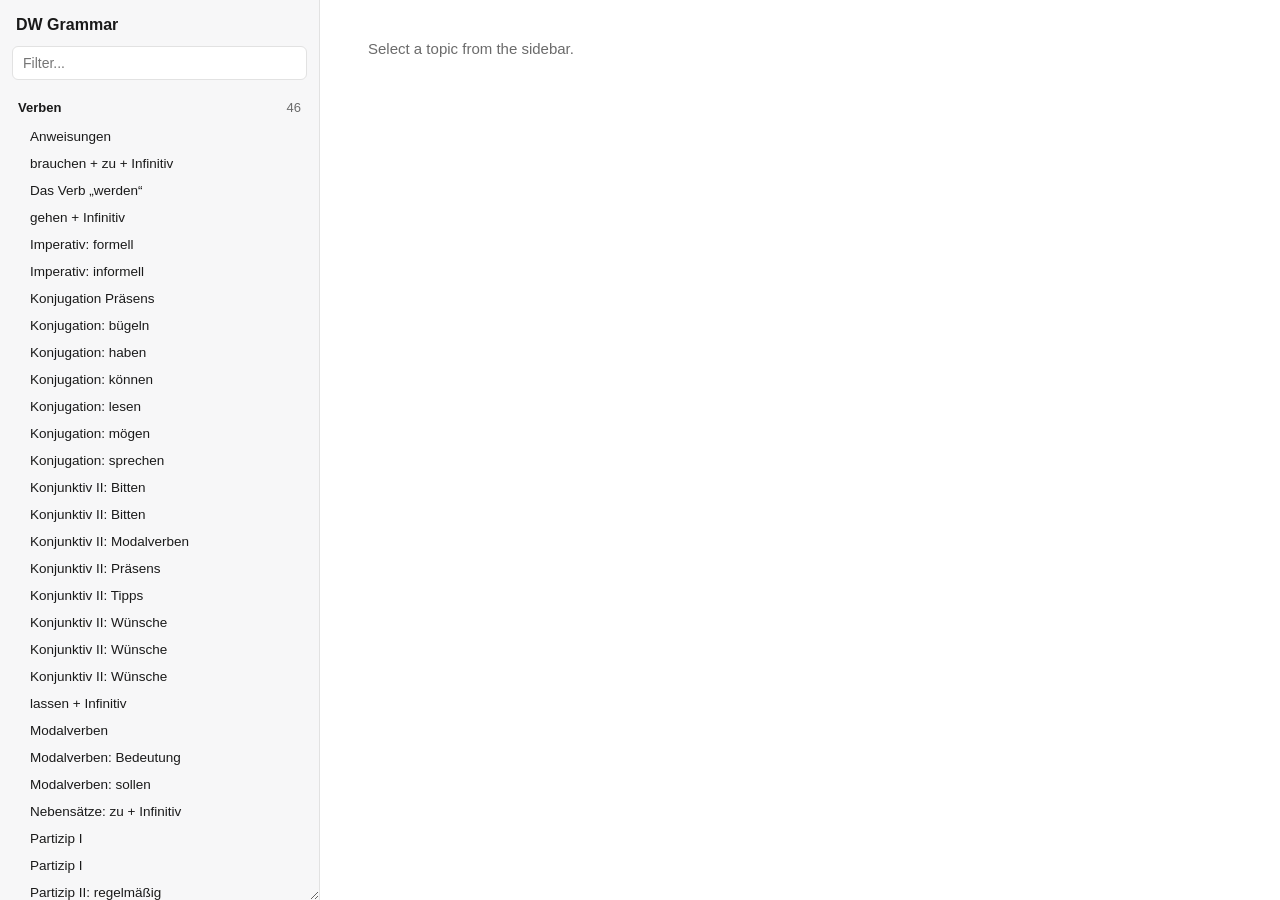
==== d.html @ c8a52d49 "new page" ====
<!doctype html>
<html lang="de">
<head>
<meta charset="utf-8">
<title>DW Grammar Viewer</title>
<meta name="viewport" content="width=device-width, initial-scale=1">
<style>
  :root {
    color-scheme: light dark;
    --bg: #ffffff;
    --fg: #1a1a1a;
    --muted: #6b6b6b;
    --border: #e2e2e2;
    --accent: #2563eb;
    --sidebar-bg: #f7f7f8;
    --hover: #eef0f3;
    --active: #e0e7ff;
  }
  @media (prefers-color-scheme: dark) {
    :root {
      --bg: #1e1f22;
      --fg: #e8e8e8;
      --muted: #9a9a9a;
      --border: #34363a;
      --accent: #7aa2ff;
      --sidebar-bg: #202124;
      --hover: #2a2c30;
      --active: #2f3a5c;
    }
  }
  * { box-sizing: border-box; }
  body {
    margin: 0;
    font-family: -apple-system, BlinkMacSystemFont, "Segoe UI", Roboto, sans-serif;
    color: var(--fg);
    background: var(--bg);
    display: flex;
    height: 100vh;
    overflow: hidden;
  }
  #sidebar {
    width: 320px;
    min-width: 240px;
    max-width: 480px;
    background: var(--sidebar-bg);
    border-right: 1px solid var(--border);
    overflow-y: auto;
    padding: 12px;
    resize: horizontal;
  }
  #sidebar h1 {
    font-size: 16px;
    margin: 4px 4px 12px;
  }
  #search {
    width: 100%;
    padding: 8px 10px;
    margin-bottom: 12px;
    border: 1px solid var(--border);
    border-radius: 6px;
    background: var(--bg);
    color: var(--fg);
    font-size: 14px;
  }
  .category { margin-bottom: 4px; }
  .category-header {
    font-weight: 600;
    font-size: 13px;
    padding: 8px 6px;
    cursor: pointer;
    display: flex;
    justify-content: space-between;
    align-items: center;
    border-radius: 6px;
    user-select: none;
  }
  .category-header:hover { background: var(--hover); }
  .category-header .count { color: var(--muted); font-weight: 400; }
  .items { display: block; }
  .items.collapsed { display: none; }
  .item {
    padding: 6px 10px 6px 18px;
    font-size: 13.5px;
    cursor: pointer;
    border-radius: 6px;
    color: var(--fg);
    white-space: nowrap;
    overflow: hidden;
    text-overflow: ellipsis;
  }
  .item:hover { background: var(--hover); }
  .item.active { background: var(--active); color: var(--accent); font-weight: 600; }
  .item.hidden { display: none; }
  #content {
    flex: 1;
    overflow-y: auto;
    padding: 40px 48px;
  }
  #content .placeholder { color: var(--muted); font-size: 15px; }
  #content h2 {
    margin: 0 0 4px;
    font-size: 24px;
  }
  #content .meta {
    color: var(--muted);
    font-size: 13px;
    margin-bottom: 24px;
  }
  #content .body {
    max-width: 760px;
    font-size: 15.5px;
    line-height: 1.65;
  }
  #content .body p { margin: 0 0 1em; }
  #content .body strong { color: var(--accent); }
  #content .panes {
    display: flex;
    gap: 40px;
    flex-wrap: wrap;
  }
  #content .pane { flex: 1 1 340px; max-width: 760px; }
  #content .pane-label {
    font-size: 12px;
    font-weight: 700;
    letter-spacing: 0.04em;
    text-transform: uppercase;
    color: var(--muted);
    margin-bottom: 10px;
  }
  #content .no-ru { color: var(--muted); font-style: italic; font-size: 14px; }
</style>
</head>
<body>
  <div id="sidebar">
    <h1>DW Grammar</h1>
    <input id="search" type="text" placeholder="Filter...">
    <div id="categories"></div>
    <p style="margin-top:16px; font-size:13px;">
      Print: <a href="grammar_print_de.html" style="color:var(--accent);">Deutsch</a>
      &middot; <a href="grammar_print_ru.html" style="color:var(--accent);">Русский</a>
    </p>
  </div>
  <div id="content"><div class="placeholder">Select a topic from the sidebar.</div></div>

<script>
const DATA = [{"key": "verbs", "headline": "Verben", "grammars": [{"id": 40502636, "shortTitle": "Anweisungen", "name": "Anweisungen", "text": "<p>Es gibt verschiedene Möglichkeiten, Anweisungen auszudrücken. Eine häufige Form ist der Imperativ.</p>\n\n\n\n<p><strong>Formeller Imperativ</strong></p>\n\n<p>Wenn man eine Person mit <em>Sie</em> anspricht, verwendet man den formellen Imperativ. Man bildet den formellen Imperativ, indem man das konjugierte Verb an die erste Stelle vor das Personalpronomen setzt.</p>\n\n<table border=\"1\" cellpadding=\"1\" cellspacing=\"1\" style=\"width:500px\">\n\t<tbody>\n\t\t<tr>\n\t\t\t<td>\n\t\t\t<p>Schneiden</p>\n\t\t\t</td>\n\t\t\t<td>Sie</td>\n\t\t\t<td>\n\t\t\t<p><em>den Käse in Würfel.</em></p>\n\t\t\t</td>\n\t\t</tr>\n\t\t<tr>\n\t\t\t<td>\n\t\t\t<p>Legen</p>\n\t\t\t</td>\n\t\t\t<td>Sie</td>\n\t\t\t<td>\n\t\t\t<p><em>den Käse auf die Pizza.</em></p>\n\t\t\t</td>\n\t\t</tr>\n\t\t<tr>\n\t\t\t<td>\n\t\t\t<p>Schieben</p>\n\t\t\t</td>\n\t\t\t<td>Sie</td>\n\t\t\t<td><em>die Pizza in den Ofen.</em></td>\n\t\t</tr>\n\t</tbody>\n</table>\n\n\n\n<p><strong>Infinitiv</strong></p>\n\n<p>In schriftlichen Anweisungen, z. B. in Rezepten oder Gebrauchsanweisungen, wird manchmal auch der Infinitiv verwendet. Dann lässt man das Subjekt weg. Das Verb steht im Infinitiv am Satzende.</p>\n\n<p><em>Den Käse in Würfel <strong>schneiden.</strong><br>\nDen Käse auf die Pizza<strong> legen.</strong><br>\nDie Pizza in den Ofen<strong> schieben.</strong></em></p>\n\n\n\n<table border=\"1\" cellpadding=\"1\" cellspacing=\"1\" style=\"width:500px\">\n\t<tbody>\n\t\t<tr>\n\t\t\t<td>\n\t\t\t<p>Grammatische Begriffe &#160;auf Deutsch:</p>\n\n\t\t\t<p>der Infinitiv: Der Infinitiv ist die Grundform des Verbs, die nicht konjugiert ist. In dieser Form steht ein Verb normalerweise in Vokabellisten oder im Wörterbuch. Deutsche Verben enden im Infinitiv meist auf <em>-(e)n</em> .</p>\n\t\t\t</td>\n\t\t</tr>\n\t</tbody>\n</table>\n", "ru": {"name": "Указания и инструкции", "text": "<p>Существуют различные способы давать указания. Часто для этих целей используется повелительное наклонение.</p>\n\n<p><strong>Вежливая форма повелительного наклонения</strong></p>\n\n<p>При обращении на \"Вы\" повелительное наклонение надо использовать в формальном стиле с местоимением <em>Sie</em><em>. </em>Повелительное наклонение в формальном стиле образуется так: спрягаемый глагол стоит на первом месте перед личным местоимением. &#160;&#160;&#160;&#160;&#160;</p>\n\n<table border=\"1\" cellpadding=\"1\" cellspacing=\"1\" style=\"width:500px\">\n\t<tbody>\n\t\t<tr>\n\t\t\t<td>\n\t\t\t<p>Schneiden</p>\n\t\t\t</td>\n\t\t\t<td>Sie</td>\n\t\t\t<td>\n\t\t\t<p><em>den Käse in Würfel.</em></p>\n\t\t\t</td>\n\t\t</tr>\n\t\t<tr>\n\t\t\t<td>\n\t\t\t<p>Legen</p>\n\t\t\t</td>\n\t\t\t<td>Sie</td>\n\t\t\t<td>\n\t\t\t<p><em>den Käse auf die Pizza.</em></p>\n\t\t\t</td>\n\t\t</tr>\n\t\t<tr>\n\t\t\t<td>\n\t\t\t<p>Schieben</p>\n\t\t\t</td>\n\t\t\t<td>Sie</td>\n\t\t\t<td><em>die Pizza in den Ofen.</em></td>\n\t\t</tr>\n\t</tbody>\n</table>\n\n\n\n<p><strong>Инфинитив</strong></p>\n\n<p>В письменных указаниях, например, в рецептах или инструкциях, иногда используют&#160; инфинитив. В таком случае в предложении опускается подлежащее. Глагол в инфинитиве стоит в конце предложения.</p>\n\n<p><em>Den Käse in Würfel <strong>schneiden.</strong><br>\nDen Käse auf die Pizza<strong> legen.</strong><br>\nDie Pizza in den Ofen<strong> schieben.</strong></em></p>\n\n\n\n<table border=\"1\" cellpadding=\"1\" cellspacing=\"1\" style=\"width:500px\">\n\t<tbody>\n\t\t<tr>\n\t\t\t<td>\n\t\t\t<p>Грамматические термины немецкого языка:</p>\n\n\t\t\t<p>der Infinitiv: Инфинитив – это начальная, неспрягаемая форма глагола. Обычно&#160;именно в этой форме глаголы стоят в словарях. Как правило, немецкие глаголы в инфинитиве заканчиваются на <em>-(e)n</em>.</p>\n\t\t\t</td>\n\t\t</tr>\n\t</tbody>\n</table>\n"}}, {"id": 39134268, "shortTitle": "brauchen + zu + Infinitiv", "name": "brauchen + zu + Infinitiv", "text": "<p><em>EU-Bürger <strong>brauchen</strong> an der Grenze <strong>keinen</strong> Pass <strong>zu</strong> <strong>zeigen</strong>.</em></p>\n\n<p><br>\nIn einem Satz mit Verneinung kannst du <em>brauchen</em> wie ein Modalverb verwenden. Es bedeutet dann <em>nicht müssen</em>.</p>\n\n<p><em>EU-Bürger <strong>brauchen</strong> an der Grenze <strong>nicht</strong> <strong>zu</strong> <strong>warten</strong>.</em></p>\n\n<p><em>= EU-Bürger <strong>müssen</strong> an der Grenze <strong>nicht</strong> <strong>warten</strong>.</em></p>\n\n\n\n<p><strong><em>brauchen</em> + <em>nicht/kein</em> + <em>zu</em> + Infinitiv</strong></p>\n\n<p>Nach <em>brauchen</em> steht das zweite Verb im Infinitiv. Vor dem Infinitiv steht <strong><em>zu</em></strong>.</p>\n\n<p><em>EU-Bürger brauchen in den meisten EU-Ländern kein Geld <strong>zu</strong> wechseln.</em></p>\n\n\n\n<p><strong><em>müssen</em> + <em>nicht/kein</em> + Infinitiv</strong></p>\n\n<p>Nach <em>müssen</em> steht das zweite Verb im Infinitiv. Vor dem Infinitiv steht <strong>kein</strong> <strong><em>zu</em></strong>.</p>\n\n<p><em>= EU-Bürger müssen in den meisten EU-Ländern kein Geld wechseln.</em></p>\n", "ru": null}, {"id": 40584505, "shortTitle": "Das Verb „werden“", "name": "Das Verb „werden“ (1)", "text": "<p><em>Nico will kein Ingenieur<strong> werden.</strong><br>\nWas willst du<strong> werden? </strong>Willst du gern Koch<strong> werden? </strong></em></p>\n\n\n\n<p>Das Verb <em>werden</em> kann als Hilfsverb oder als Vollverb verwendet werden. Als Hilfsverb braucht man es&#160; z. B., um Aussagen über die Zukunft zu machen.</p>\n\n<p>Als Vollverb drückt <em>werden</em> eine Entwicklung oder Veränderung aus:<br>\n<em>Die Kinder werden größer. </em>(Sie wachsen schnell.)</p>\n\n<p>Besonders häufig verwendet man <em>werden</em>, um einen Berufswunsch auszudrücken.<br>\n<em>Helene will Journalistin werden.</em> (Sie studiert noch.)&#160;</p>\n\n<p>Das Verb <em>werden</em> ist unregelmäßig. Hier siehst du die Formen im Präsens:</p>\n\n<table border=\"1\" cellpadding=\"1\" cellspacing=\"1\" style=\"width:500px\">\n\t<tbody>\n\t\t<tr>\n\t\t\t<td><em>Singular</em></td>\n\t\t\t<td>&#160;</td>\n\t\t</tr>\n\t\t<tr>\n\t\t\t<td>1. Person</td>\n\t\t\t<td><em>ich&#160;<strong>werde</strong></em></td>\n\t\t</tr>\n\t\t<tr>\n\t\t\t<td>2. Person</td>\n\t\t\t<td><em>du&#160;<strong>wirst</strong></em></td>\n\t\t</tr>\n\t\t<tr>\n\t\t\t<td>3. Person</td>\n\t\t\t<td><em>er/sie/es&#160;<strong>wird</strong></em></td>\n\t\t</tr>\n\t\t<tr>\n\t\t\t<td><em>Plural</em></td>\n\t\t\t<td>&#160;</td>\n\t\t</tr>\n\t\t<tr>\n\t\t\t<td>1. Person</td>\n\t\t\t<td><em>wir&#160;<strong>werden</strong></em></td>\n\t\t</tr>\n\t\t<tr>\n\t\t\t<td>2. Person</td>\n\t\t\t<td><em>ihr&#160;<strong>werdet</strong></em></td>\n\t\t</tr>\n\t\t<tr>\n\t\t\t<td>3. Person</td>\n\t\t\t<td><em>sie&#160;<strong>werden</strong></em></td>\n\t\t</tr>\n\t\t<tr>\n\t\t\t<td><em>Formell</em></td>\n\t\t\t<td><em>Sie&#160;<strong>werden</strong></em></td>\n\t\t</tr>\n\t</tbody>\n</table>\n\n\n\n<p>Das Perfekt bildet das Verb <em>werden</em> mit dem Hilfsverb <em>sein</em>. Das Partizip II ist unregelmäßig und lautet <em>geworden</em>.</p>\n\n<p><em>Helene <strong>ist </strong>Journalistin <strong>geworden</strong>.<br>\nDie Kinder <strong>sind</strong> größer <strong>geworden</strong>.</em></p>\n", "ru": {"name": "Глагол werden", "text": "<p><em>Nico will kein Ingenieur<strong> werden.</strong><br>\nWas willst du<strong> werden? </strong>Willst du gern Koch<strong> werden? </strong></em></p>\n\n\n\n<p>Глагол <em>werden</em> может быть смысловым и вспомогательным. Как вспомогательный глагол он используется, например, в высказываниях о будущем.</p>\n\n<p>Как самостоятельный глагол <em>werden</em> выражает развитие или изменение:</p>\n\n<p><em>Die Kinder werden größer. </em>(Дети быстро растут.)</p>\n\n<p>Особенно часто глагол <em>werden</em> используется в высказываниях о будущей профессии.</p>\n\n<p><em>Helene will Journalistin werden.</em> (Она еще учится.)&#160;</p>\n\n<p>Глагол <em>werden</em> неправильный. Здесь ты видишь его личные формы в настоящем времени:</p>\n\n<table border=\"1\" cellpadding=\"1\" cellspacing=\"1\" style=\"width:500px\">\n\t<tbody>\n\t\t<tr>\n\t\t\t<td><em>Единственное число:</em></td>\n\t\t\t<td>&#160;</td>\n\t\t</tr>\n\t\t<tr>\n\t\t\t<td>1-е лицо</td>\n\t\t\t<td><em>ich&#160;<strong>werde</strong></em></td>\n\t\t</tr>\n\t\t<tr>\n\t\t\t<td>2-е лицо</td>\n\t\t\t<td><em>du&#160;<strong>wirst</strong></em></td>\n\t\t</tr>\n\t\t<tr>\n\t\t\t<td>3-е лицо</td>\n\t\t\t<td><em>er/sie/es&#160;<strong>wird</strong></em></td>\n\t\t</tr>\n\t\t<tr>\n\t\t\t<td><em>Множественное число:</em></td>\n\t\t\t<td>&#160;</td>\n\t\t</tr>\n\t\t<tr>\n\t\t\t<td>1-е лицо</td>\n\t\t\t<td><em>wir&#160;<strong>werden</strong></em></td>\n\t\t</tr>\n\t\t<tr>\n\t\t\t<td>2-е лицо</td>\n\t\t\t<td><em>ihr&#160;<strong>werdet</strong></em></td>\n\t\t</tr>\n\t\t<tr>\n\t\t\t<td>3-е лицо</td>\n\t\t\t<td><em>sie&#160;<strong>werden</strong></em></td>\n\t\t</tr>\n\t\t<tr>\n\t\t\t<td><em>Вежливое обращение:</em></td>\n\t\t\t<td><em>Sie&#160;<strong>werden</strong></em></td>\n\t\t</tr>\n\t</tbody>\n</table>\n\n\n\n<p>Формы прошедшего времени Perfekt глагол <em>werden</em> образует с помощью вспомогательного глагола <em>sein</em>. Причастие Partizip II <em>geworden</em> образуется не по общим правилам.</p>\n\n<p><em>Helene <strong>ist </strong>Journalistin <strong>geworden</strong>.<br>\nDie Kinder <strong>sind</strong> größer <strong>geworden</strong>.</em></p>\n"}}, {"id": 40532598, "shortTitle": "gehen + Infinitiv", "name": "gehen + Infinitiv", "text": "<p><strong><em>Gehst</em></strong><em> du gerne <strong>schwimmen</strong>? – Ja, ich <strong>gehe</strong> gerne <strong>schwimmen</strong>.</em></p>\n\n<p>Wenn man ausdrücken will, dass man einen Ort verlässt, um an einem anderen Ort etwas zu tun, kombiniert man manchmal das Verb <em>gehen</em> mit einem zweiten Verb. Es gibt eine Reihe von festen Verbkombinationen, die nach diesem Muster gebildet werden:</p>\n\n<p><em>arbeiten gehen<br>\neinkaufen gehen<br>\nspazieren gehen<br>\nangeln gehen<br>\nschwimmen gehen<br>\nschlafen gehen</em></p>\n\n<p>Bei diesen Ausdrücken &#160;wird <em>gehen</em> konjugiert. Das zweite Verb steht als Infinitiv am Satzende.</p>\n\n<table border=\"1\" cellpadding=\"1\" cellspacing=\"1\" style=\"width:500px\">\n\t<tbody>\n\t\t<tr>\n\t\t\t<td>\n\t\t\t<p>Ich</p>\n\t\t\t</td>\n\t\t\t<td>\n\t\t\t<p><strong><em>gehe</em></strong></p>\n\t\t\t</td>\n\t\t\t<td>morgen&#160;<strong><em>arbeiten.</em></strong></td>\n\t\t</tr>\n\t\t<tr>\n\t\t\t<td>\n\t\t\t<p>Inge</p>\n\t\t\t</td>\n\t\t\t<td>\n\t\t\t<p><strong><em>geht</em></strong></p>\n\t\t\t</td>\n\t\t\t<td>im Park&#160;<strong><em>spazieren.</em></strong></td>\n\t\t</tr>\n\t\t<tr>\n\t\t\t<td>Wir</td>\n\t\t\t<td><strong><em>gehen</em></strong></td>\n\t\t\t<td>gerne&#160;<strong><em>angeln.</em></strong></td>\n\t\t</tr>\n\t</tbody>\n</table>\n", "ru": {"name": "gehen + инфинитив", "text": "<p><strong><em>Gehst</em></strong><em> du gerne <strong>schwimmen</strong>? – Ja, ich <strong>gehe</strong> gerne <strong>schwimmen</strong>.</em></p>\n\n<p>Если нужно сказать, что покидаешь какое-либо место, для того, чтобы заняться чем-то в другом месте, можно использовать глагол <em>gehen</em> со вторым глаголом. Существует целый ряд глагольных конструкций, формируемых по такому образцу:</p>\n\n<p><em>arbeiten gehen<br>\neinkaufen gehen<br>\nspazieren gehen<br>\nangeln gehen<br>\nschwimmen gehen<br>\nschlafen gehen</em></p>\n\n<p>В этих словосочетаниях <em>gehen</em> спрягается. Второй глагол в инфинитиве стоит в конце предложения.</p>\n\n<table border=\"1\" cellpadding=\"1\" cellspacing=\"1\" style=\"width:500px\">\n\t<tbody>\n\t\t<tr>\n\t\t\t<td>\n\t\t\t<p>Ich</p>\n\t\t\t</td>\n\t\t\t<td>\n\t\t\t<p><strong><em>gehe</em></strong></p>\n\t\t\t</td>\n\t\t\t<td>morgen&#160;<strong><em>arbeiten.</em></strong></td>\n\t\t</tr>\n\t\t<tr>\n\t\t\t<td>\n\t\t\t<p>Inge</p>\n\t\t\t</td>\n\t\t\t<td>\n\t\t\t<p><strong><em>geht</em></strong></p>\n\t\t\t</td>\n\t\t\t<td>im Park&#160;<strong><em>spazieren.</em></strong></td>\n\t\t</tr>\n\t\t<tr>\n\t\t\t<td>Wir</td>\n\t\t\t<td><strong><em>gehen</em></strong></td>\n\t\t\t<td>gerne&#160;<strong><em>angeln.</em></strong></td>\n\t\t</tr>\n\t</tbody>\n</table>\n"}}, {"id": 40462960, "shortTitle": "Imperativ: formell", "name": "Imperativ: formell", "text": "<p>Mit dem Imperativ drückt man eine Bitte, eine Aufforderung oder einen Befehl aus. Man benutzt diese Form zum Beispiel, um jemandem zu erklären, wie er zu einem bestimmten Ort gelangt. Wenn man eine Person mit <em>Sie</em> anspricht, verwendet man den formellen Imperativ.</p>\n\n\n\n<p>Man bildet den formellen Imperativ, indem man das konjugierte Verb an die erste Stelle vor das Personalpronomen setzt.</p>\n\n<p>Aussagesatz:</p>\n\n<table border=\"1\" cellpadding=\"1\" cellspacing=\"1\" style=\"width:500px\">\n\t<tbody>\n\t\t<tr>\n\t\t\t<td><em>Sie</em></td>\n\t\t\t<td><strong><em>gehen</em></strong></td>\n\t\t\t<td><em>geradeaus.</em></td>\n\t\t</tr>\n\t\t<tr>\n\t\t\t<td><em>Sie</em></td>\n\t\t\t<td><strong><em>überqueren</em></strong></td>\n\t\t\t<td><em>den Schillerplatz.</em></td>\n\t\t</tr>\n\t</tbody>\n</table>\n\n<p><br>\nImperativsatz:</p>\n\n<table border=\"1\" cellpadding=\"1\" cellspacing=\"1\" style=\"width:500px\">\n\t<tbody>\n\t\t<tr>\n\t\t\t<td>\n\t\t\t<p><strong><em>Gehen</em></strong></p>\n\t\t\t</td>\n\t\t\t<td>\n\t\t\t<p><em>Sie</em></p>\n\t\t\t</td>\n\t\t\t<td>\n\t\t\t<p><em>geradeaus.</em></p>\n\t\t\t</td>\n\t\t</tr>\n\t\t<tr>\n\t\t\t<td><strong><em>Überqueren</em></strong></td>\n\t\t\t<td>\n\t\t\t<p><em>Sie</em></p>\n\t\t\t</td>\n\t\t\t<td><em>den Schillerplatz.</em></td>\n\t\t</tr>\n\t</tbody>\n</table>\n\n\n\n\n\n<p>Das Verb <em>sein</em> ist im Imperativ unregelmäßig:</p>\n\n<p>Aussagesatz: <em>Sie <strong>sind</strong> pünktlich.</em></p>\n\n<p>Imperativsatz: <strong><em>Seien</em></strong><em> Sie pünktlich.</em></p>\n\n\n\n<table border=\"1\" cellpadding=\"1\" cellspacing=\"1\" style=\"width:500px\">\n\t<tbody>\n\t\t<tr>\n\t\t\t<td>\n\t\t\t<p>Grammatische Begriffe auf Deutsch:</p>\n\t\t\t<span class=\"invalid_placeholder\">der Imperativ</span>: Der Imperativ ist eine spezielle Form des Verbs. Mit dem Imperativ drückt man eine Bitte, eine Aufforderung oder einen Befehl aus.</td>\n\t\t</tr>\n\t</tbody>\n</table>\n", "ru": {"name": "Императив: формальная речь", "text": "<p>Повелительное наклонение выражает просьбу, побуждение к действию или приказ. В этой форме объясняют, например, как пройти куда-то. В формальном стиле повелительное наклонение используется, если к адресату обращаются на \"Вы\".</p>\n\n\n\n<p>В формальной речи спрягаемый глагол в повелительном наклонении стоит в предложениях на первом месте, перед личным местоимением.</p>\n\n\n\n<p>Повествовательное предложение:</p>\n\n<table border=\"1\" cellpadding=\"1\" cellspacing=\"1\" style=\"width:500px\">\n\t<tbody>\n\t\t<tr>\n\t\t\t<td><em>Sie</em></td>\n\t\t\t<td><strong><em>gehen</em></strong></td>\n\t\t\t<td><em>geradeaus.</em></td>\n\t\t</tr>\n\t\t<tr>\n\t\t\t<td><em>Sie</em></td>\n\t\t\t<td><strong><em>überqueren</em></strong></td>\n\t\t\t<td><em>den Schillerplatz.</em></td>\n\t\t</tr>\n\t</tbody>\n</table>\n\n<p><br>\nПобудительное предложение:</p>\n\n<table border=\"1\" cellpadding=\"1\" cellspacing=\"1\" style=\"width:500px\">\n\t<tbody>\n\t\t<tr>\n\t\t\t<td>\n\t\t\t<p><strong><em>Gehen</em></strong></p>\n\t\t\t</td>\n\t\t\t<td>\n\t\t\t<p><em>Sie</em></p>\n\t\t\t</td>\n\t\t\t<td>\n\t\t\t<p><em>geradeaus.</em></p>\n\t\t\t</td>\n\t\t</tr>\n\t\t<tr>\n\t\t\t<td><strong><em>Überqueren</em></strong></td>\n\t\t\t<td>\n\t\t\t<p><em>Sie</em></p>\n\t\t\t</td>\n\t\t\t<td><em>den Schillerplatz.</em></td>\n\t\t</tr>\n\t</tbody>\n</table>\n\n\n\n\n\n<p>Глагол <em>sein</em> в повелительном наклонении спрягается как неправильный:</p>\n\n<p>Повествовательное предложение: <em>Sie</em> <strong><em>sind</em></strong> <em>p</em><em>ü</em><em>nktlich</em><em>.</em></p>\n\n<p>Побудительное предложение: <strong><em>Seien</em></strong> <em>Sie</em> <em>p</em><em>ü</em><em>nktlich</em><em>.</em></p>\n\n\n\n<table border=\"1\" cellpadding=\"1\" cellspacing=\"1\" style=\"width:500px\">\n\t<tbody>\n\t\t<tr>\n\t\t\t<td>\n\t\t\t<p>Грамматические&#160; термины немецкого языка:</p>\n\n\t\t\t<p>der Imperativ: Повелительное наклонение – одна из форм глагола, выражающая&#160;модальность. Повелительное наклонение&#160;выражает просьбу, побуждение к действию или приказ.</p>\n\t\t\t</td>\n\t\t</tr>\n\t</tbody>\n</table>\n"}}, {"id": 40504800, "shortTitle": "Imperativ: informell ", "name": "Imperativ: informell", "text": "<p><strong>Informeller Imperativ: Singular</strong></p>\n\n<p><strong>a) Formen ohne Endung</strong></p>\n\n<p>Im informellen Imperativ unterscheidet man eine Singularform und eine Pluralform. Die Singularform wird aus der Verbform der 2. Person Singular Präsens gebildet. Das Personalpronomen und die Personalendung <em>-st</em> lässt man weg. Bei Verben, deren Stamm auf <em>-s, -ß, -z</em> oder <em>-x</em> endet, wird nur das <em>-t</em> weggelassen. &#160;Im Singular hat der informelle Imperativ also meist keine Endung.<br>\n&#160;</p>\n\n<p><em>(Du) mach(st) viel Sport. -&gt; </em><strong>I<strong>mperati</strong>v:</strong><em> <strong>Mach</strong> viel Sport!</em></p>\n\n<p><em>(Du) geh(st) oft spazieren. -&gt; </em><strong>Imperativ:</strong><em> <strong>Geh</strong> oft spazieren!</em></p>\n\n<p><em>(Du) putz(t) regelmäßig die Zähne. -&gt;<strong> </strong></em><strong>Imperativ:</strong><em><strong> Putz</strong> regelmäßig die Zähne!</em></p>\n\n<p><em>(Du) iss(t) mehr Obst. -&gt; </em><strong>Imperativ:<em> Iss</em></strong><em> mehr Obst!</em></p>\n\n<p>Verben mit einem Vokalwechsel von <strong>a</strong> zu&#160;<strong>ä</strong><em>&#160;haben im&#160;Imperativ keinen Umlaut</em>.</p>\n\n<p><em>(Du) f<strong>ä</strong>hr(st) mit dem Fahrrad zur Arbeit. -&gt; </em><strong>I<strong>m</strong>perativ:<em> Fahr</em></strong><em> mit dem Fahrrad zur Arbeit!</em></p>\n\n<p><em>(Du) schl<strong>ä</strong>f(st) genug. -&gt;</em><strong><em> </em>I<strong>m</strong>perativ: <em>Schlaf</em></strong><em> genug!</em></p>\n\n\n\n<p><strong>b) Sonderformen mit Endung -e</strong></p>\n\n<p>Viele Imperativformen kann man auch mit der Endung <em>-e</em> bilden. Oft ist es nur ein stilistischer Unterschied, ob man sagt:&#160;</p>\n\n<p><em>Mach jeden Tag Sport!&#160;</em><br>\noder:&#160;<br>\n<em>Mache jeden Tag Sport!</em><br>\n&#160;<br>\nDie erste Variante ist in der gesprochenen Sprache üblicher . Die zweite Variante findet man vor allem in der Schriftsprache. Manche Imperativformen klingen altmodisch oder belehrend, wenn man sie mit der Endung <em>-e</em> bildet.</p>\n\n<p>Wenn das Verb in der zweiten Person Singular die Endung <em>-est</em> hat, bleibt das <em>-e </em>im Imperativ stehen.&#160;</p>\n\n<p><em>(Du) arbeite(st) nicht zu viel. -&gt; </em><strong>Imperativ:</strong> <em><strong>Arbeite </strong>nicht zu viel!<br>\n(Du) öffne(st) das Fenster. -&gt;<strong> </strong></em><strong>Imperativ:</strong> <em><strong>Öffne </strong>das Fenster!</em></p>\n\n<p>Bei einem Vokalwechsel von <em>e</em> zu <em>i</em> (z. B. <em>essen</em> -&gt; <em>Iss!</em>) kann man die Endung <em>-e</em> nicht verwenden.&#160;</p>\n\n\n\n<p><strong>Informeller Imperativ: Plural</strong></p>\n\n<p>Wenn man mit dem Imperativ mehrere Personen ansprechen möchte, verwendet man die Pluralform. Diese bildet man aus der 2. Person Plural Präsens. Das Personalpronomen fällt weg, aber die Endung bleibt unverändert.</p>\n\n<p><em>(Ihr) macht viel Sport. -&gt; </em><strong>Imperativ:<em> Macht</em></strong><em> viel Sport!</em></p>\n\n<p><em>(Ihr) esst mehr Obst. -&gt; </em><strong>Imperativ:<em> Esst</em></strong><em> mehr Obst! </em></p>\n\n<p><em>(Ihr) fahrt mit dem Fahrrad zur Arbeit. -&gt; </em><strong>Imperativ:<em> Fahrt</em></strong><em> mit dem Fahrrad zur Arbeit!</em></p>\n\n<p><em>(Ihr) arbeitet nicht zu viel. -&gt; </em><strong>Imperativ:<em> Arbeitet</em></strong><em> nicht zu viel.</em></p>\n\n\n\n<p><strong>Überblick: Imperativ&#160;</strong></p>\n\n<p>Die regelmäßigen Formen des Imperativs sehen so aus:</p>\n\n<table border=\"1\" cellpadding=\"1\" cellspacing=\"1\" style=\"width:500px\">\n\t<tbody>\n\t\t<tr>\n\t\t\t<td>informell (Singular)</td>\n\t\t\t<td><strong><em>Trink(e)</em></strong><em> viel Wasser!</em></td>\n\t\t</tr>\n\t\t<tr>\n\t\t\t<td>informell (Plural)</td>\n\t\t\t<td><strong><em>Trinkt</em></strong><em> viel Wasser!</em></td>\n\t\t</tr>\n\t\t<tr>\n\t\t\t<td>formell</td>\n\t\t\t<td><strong><em>Trinken Sie</em></strong><em> viel Wasser!</em></td>\n\t\t</tr>\n\t</tbody>\n</table>\n\n\n\n<p>Unregelmäßig sind die Formen des Verbs <em>sein</em>:</p>\n\n<table border=\"1\" cellpadding=\"1\" cellspacing=\"1\" style=\"width:500px\">\n\t<tbody>\n\t\t<tr>\n\t\t\t<td>informell (Singular)</td>\n\t\t\t<td><strong><em>Sei </em></strong><em>fair!</em></td>\n\t\t</tr>\n\t\t<tr>\n\t\t\t<td>informell (Plural)</td>\n\t\t\t<td><strong><em>Seid </em></strong><em>fair!</em></td>\n\t\t</tr>\n\t\t<tr>\n\t\t\t<td>formell</td>\n\t\t\t<td><strong><em>Seien </em></strong><em>Sie fair!</em></td>\n\t\t</tr>\n\t</tbody>\n</table>\n\n\n\n\n\n<table border=\"1\" cellpadding=\"1\" cellspacing=\"1\" style=\"width:500px\">\n\t<tbody>\n\t\t<tr>\n\t\t\t<td>\n\t\t\t<p>Grammatische Begriffe auf Deutsch:</p>\n\n\t\t\t<p>der Imperativ: Der Imperativ ist eine spezielle Form des Verbs. Mit dem Imperativ drückt man eine Bitte, eine Aufforderung oder einen Befehl aus.</p>\n\t\t\t</td>\n\t\t</tr>\n\t</tbody>\n</table>\n", "ru": {"name": "Повелительное наклонение", "text": "<p><strong>Повелительное наклонение в неформальной речи: единственное число</strong></p>\n\n<p><strong>а) Формы без окончаний</strong></p>\n\n<p>В неформальной речи существуют формы единственного и множественного числа повелительного наклонения. Форма единственного числа образуется из глагольной формы второго лица единственного числа настоящего времени. Личное местоимение и личное окончание <em>-</em><em>st</em> опускают. В глаголах, корень которых заканчивается на -<em>s</em>, -<em>ß</em>, -<em>z</em> или<em> -</em><em>x</em> &#160;опускается только -<em>t</em><em>.&#160; </em>Получается, что формы повелительного наклонения единственного числа в неформальной речи почти всегда не имеют окончаний.</p>\n\n<p><em>(Du) mach(st) viel Sport. -&gt; </em><strong>Imperativ:</strong><em> <strong>Mach</strong> viel Sport!</em></p>\n\n<p><em>(Du) geh(st) oft spazieren. -&gt; </em><strong>Imperativ:</strong><em> <strong>Geh</strong> oft spazieren!</em></p>\n\n<p><em>(Du) putz(t) regelmäßig die Zähne. -&gt; <strong>Imperativ: Putz</strong> regelmäßig die Zähne!</em></p>\n\n<p><em>(Du) iss(t) mehr Obst. -&gt; </em><strong>Imperativ:<em> Iss</em></strong><em> mehr Obst!</em></p>\n\n<p>В глаголах с умлаутом <em>a</em><em> -</em> <em>ä</em> в повелительном наклонении не происходит изменения корневой гласной начальной формы слова.</p>\n\n<p><em>(Du) f<strong>ä</strong>hr(st) mit dem Fahrrad zur Arbeit. -&gt; </em><strong>Imperativ:<em> Fahr</em></strong><em> mit dem Fahrrad zur Arbeit!</em></p>\n\n<p><em>(Du) schl<strong>ä</strong>f(st) genug. -&gt; </em><strong>Imperativ: <em>Schlaf</em></strong><em> genug!</em></p>\n\n\n\n<p><strong>b</strong><strong>) Особые формы с окончанием </strong><strong><em>-</em></strong><strong><em>e</em></strong></p>\n\n<p>Повелительное наклонение образуются также при помощи окончания <em>-</em><em>e</em>. Различие между формами стилистическое:</p>\n\n<p><em>Mach jeden Tag Sport!</em></p>\n\n<p>или:</p>\n\n<p><em>Mach<strong>e</strong></em> <em>jeden</em> <em>Tag</em> <em>Sport</em><em>!</em></p>\n\n<p>Первый вариант часто встречается в разговорной речи. Второй вариант характерен для письменной речи. Некоторые формы повелительного наклонения, образованные при помощи окончания <em>-</em><em>e</em>, звучат старомодно или поучительно.</p>\n\n<p>Если во втором лице единственного числа у глагола окончание <em>-</em><em>est</em>, в повелительном наклонении сохраняется <em>-</em><em>e</em>.</p>\n\n<p><em>(Du) arbeit<strong>e</strong>(st) nicht zu viel. -&gt; </em><strong>Imperativ: </strong><em>Arbeit<strong>e</strong> nicht zu viel!</em></p>\n\n<p><em>(Du) öffn<strong>e</strong>(st) das Fenster. -&gt; </em><strong>Imperativ:</strong><em> Öffn<strong>e</strong> das Fenster!</em></p>\n\n<p>При изменении корневой гласной с <em>e</em> на <em>i</em> (напр. <em>essen</em> -&gt; <em>Iss</em><em>!</em>) окончание <em>-</em><em>e</em> не используется.</p>\n\n\n\n<p><strong>Повелительное наклонение в неформальной речи: множественное число</strong></p>\n\n<p>Если в повелительном наклонении обращаются к нескольким лицам, используют форму множественного числа. Ее образуют из глагольной формы второго лица множественного числа настоящего времени. Личное местоимение опускают, а окончание остается неизменным.</p>\n\n<p><em>(</em><em>Ihr</em><em>) </em><em>macht</em> <em>viel</em> <em>Sport</em><em>. -&gt; </em><strong>Imperativ</strong><strong>: </strong><strong><em>Macht</em></strong> <em>viel</em> <em>Sport</em><em>!</em></p>\n\n<p><em>(Ihr) esst mehr Obst. -&gt; </em><strong>Imperativ:<em> Esst</em></strong><em> mehr Obst! </em></p>\n\n<p><em>(Ihr) fahrt mit dem Fahrrad zur Arbeit. -&gt; </em><strong>Imperativ:<em> Fahrt</em></strong><em> mit dem Fahrrad zur Arbeit!</em></p>\n\n<p><em>(Ihr) arbeitet nicht zu viel. -&gt; </em><strong>Imperativ:<em> Arbeitet</em></strong><em> nicht zu viel.</em></p>\n\n\n\n<p><strong>Обзор: Повелительное наклонение</strong></p>\n\n<p>Общие правила образования повелительного наклонения:</p>\n\n<table border=\"1\" cellpadding=\"1\" cellspacing=\"1\" style=\"width:100%\">\n\t<tbody>\n\t\t<tr>\n\t\t\t<td>Неформальная речь (ед. число)</td>\n\t\t\t<td><strong><em>Trink(e)</em></strong><em> viel Wasser!</em></td>\n\t\t</tr>\n\t\t<tr>\n\t\t\t<td>Неформальная речь (мн. число)</td>\n\t\t\t<td><strong><em>Trinkt</em></strong><em> viel Wasser!</em></td>\n\t\t</tr>\n\t\t<tr>\n\t\t\t<td>Вежливое&#160;обращение:</td>\n\t\t\t<td><strong><em>Trinken Sie</em></strong> <em>viel Wasser!</em></td>\n\t\t</tr>\n\t</tbody>\n</table>\n\n\n\n<p>Формы повелительного наклонения глагола <em>sein</em> образуются не по общим правилам:</p>\n\n<table border=\"1\" cellpadding=\"1\" cellspacing=\"1\" style=\"width:100%\">\n\t<tbody>\n\t</tbody>\n</table>\n\n<table border=\"1\" cellpadding=\"1\" cellspacing=\"1\" style=\"width:100%\">\n\t<tbody>\n\t\t<tr>\n\t\t\t<td>Неформальная речь (ед. число)</td>\n\t\t\t<td><strong><em>Sei </em></strong><em>fair!</em></td>\n\t\t</tr>\n\t\t<tr>\n\t\t\t<td>Неформальная речь (мн. число)</td>\n\t\t\t<td><strong><em>Seid </em></strong><em>fair!</em></td>\n\t\t</tr>\n\t\t<tr>\n\t\t\t<td>Вежливое&#160;обращение:</td>\n\t\t\t<td><strong><em>Seien </em></strong><em>Sie fair!</em></td>\n\t\t</tr>\n\t</tbody>\n</table>\n\n\n\n<table border=\"1\" cellpadding=\"1\" cellspacing=\"1\" style=\"width:100%\">\n\t<tbody>\n\t\t<tr>\n\t\t\t<td>\n\t\t\t<p>Грамматические термины немецкого языка:</p>\n\t\t\tder Imperativ: Повелительное наклонение – одна из форм глагола, выражающая модальность. Повелительное наклонение выражает просьбу, побуждение к действию или приказ.</td>\n\t\t</tr>\n\t</tbody>\n</table>\n"}}, {"id": 40331765, "shortTitle": "Konjugation Präsens", "name": "Konjugation Präsens (2)", "text": "<p>Das Präsens ist die Gegenwartsform des Verbs. Im Präsens werden die meisten Verben wie folgt konjugiert:</p>\n\n<p>Beispiel: <em>kommen</em></p>\n\n\n\n<table border=\"1\" cellpadding=\"1\" cellspacing=\"1\" style=\"width:500px\">\n\t<tbody>\n\t\t<tr>\n\t\t\t<td>Singular</td>\n\t\t\t<td>1. Person</td>\n\t\t\t<td><strong>ich</strong> komm<strong>e</strong></td>\n\t\t</tr>\n\t\t<tr>\n\t\t\t<td>&#160;</td>\n\t\t\t<td>2. Person</td>\n\t\t\t<td><strong>du</strong> komm<strong>st</strong></td>\n\t\t</tr>\n\t\t<tr>\n\t\t\t<td>&#160;</td>\n\t\t\t<td>3. Person</td>\n\t\t\t<td><strong>er</strong>/<strong>sie</strong>/<strong>es </strong>komm<strong>t</strong></td>\n\t\t</tr>\n\t\t<tr>\n\t\t\t<td>Plural</td>\n\t\t\t<td>1. Person</td>\n\t\t\t<td><strong>wir </strong>komm<strong>en</strong></td>\n\t\t</tr>\n\t\t<tr>\n\t\t\t<td>&#160;</td>\n\t\t\t<td>2. Person</td>\n\t\t\t<td><strong>ihr</strong> komm<strong>t</strong></td>\n\t\t</tr>\n\t\t<tr>\n\t\t\t<td>&#160;</td>\n\t\t\t<td>3. Person</td>\n\t\t\t<td><strong>sie </strong>komm<strong>en</strong></td>\n\t\t</tr>\n\t\t<tr>\n\t\t\t<td>formell:</td>\n\t\t\t<td>&#160;</td>\n\t\t\t<td><strong>Sie </strong>komm<strong>en</strong></td>\n\t\t</tr>\n\t</tbody>\n</table>\n\n\n\n<p><br>\nDie 3. Person Plural und die formelle Anrede unterscheiden sich nur durch die Großschreibung Sie bei der formellen Anrede.&#160;</p>\n\n<p>Wenn der Stamm eines Verbs auf <em>-d</em> oder <em>-t</em> endet, wird in der 2. und 3. Person Singular sowie in der 2. Person Plural vor der Personalendung ein <em>-e-</em> eingefügt.</p>\n\n\n\n<p>Beispiel: <em>arbeiten</em></p>\n\n<table border=\"1\" cellpadding=\"1\" cellspacing=\"1\" style=\"width:500px\">\n\t<tbody>\n\t\t<tr>\n\t\t\t<td>Singular</td>\n\t\t\t<td>1. Person</td>\n\t\t\t<td><strong>ich</strong> arbeit<strong>e</strong></td>\n\t\t</tr>\n\t\t<tr>\n\t\t\t<td>&#160;</td>\n\t\t\t<td>2. Person</td>\n\t\t\t<td><strong>du</strong> arbeit<strong>e</strong><strong>st</strong></td>\n\t\t</tr>\n\t\t<tr>\n\t\t\t<td>&#160;</td>\n\t\t\t<td>3. Person</td>\n\t\t\t<td><strong>er</strong>/<strong>sie</strong>/<strong>es </strong>arbeit<em><strong>e</strong></em><strong>t</strong></td>\n\t\t</tr>\n\t\t<tr>\n\t\t\t<td>Plural</td>\n\t\t\t<td>1. Person</td>\n\t\t\t<td><strong>wir </strong>arbeit<strong>en</strong></td>\n\t\t</tr>\n\t\t<tr>\n\t\t\t<td>&#160;</td>\n\t\t\t<td>2. Person</td>\n\t\t\t<td><strong>ihr</strong> arbeit<em><strong>e</strong></em><strong>t</strong></td>\n\t\t</tr>\n\t\t<tr>\n\t\t\t<td>&#160;</td>\n\t\t\t<td>3. Person</td>\n\t\t\t<td><strong>sie </strong>arbeit<strong>en</strong></td>\n\t\t</tr>\n\t\t<tr>\n\t\t\t<td>formell:</td>\n\t\t\t<td>&#160;</td>\n\t\t\t<td><strong>Sie </strong>arbeit<strong>en</strong></td>\n\t\t</tr>\n\t</tbody>\n</table>\n\n\n\n\n\n<p>Manche Verben werden unregelmäßig konjugiert.</p>\n\n<p>Example: <em>sein</em></p>\n\n<table border=\"1\" cellpadding=\"1\" cellspacing=\"1\" style=\"width:500px\">\n\t<tbody>\n\t\t<tr>\n\t\t\t<td>Singular</td>\n\t\t\t<td>1. Person</td>\n\t\t\t<td><strong>ich bin</strong></td>\n\t\t</tr>\n\t\t<tr>\n\t\t\t<td>&#160;</td>\n\t\t\t<td>2. Person</td>\n\t\t\t<td><strong>du bist</strong></td>\n\t\t</tr>\n\t\t<tr>\n\t\t\t<td>&#160;</td>\n\t\t\t<td>3. Person</td>\n\t\t\t<td><strong>er/sie/es ist</strong></td>\n\t\t</tr>\n\t\t<tr>\n\t\t\t<td>Plural</td>\n\t\t\t<td>1. Person</td>\n\t\t\t<td><strong>wir sind</strong></td>\n\t\t</tr>\n\t\t<tr>\n\t\t\t<td>&#160;</td>\n\t\t\t<td>2. Person</td>\n\t\t\t<td><strong>ihr seid</strong></td>\n\t\t</tr>\n\t\t<tr>\n\t\t\t<td>&#160;</td>\n\t\t\t<td>3. Person</td>\n\t\t\t<td><strong>sie sind</strong></td>\n\t\t</tr>\n\t\t<tr>\n\t\t\t<td>formell:</td>\n\t\t\t<td>&#160;</td>\n\t\t\t<td><strong>Sie sind</strong></td>\n\t\t</tr>\n\t</tbody>\n</table>\n\n\n", "ru": {"name": "Спряжение в Präsens", "text": "<p>Категория настоящего времени немецких глаголов называется Präsens. Большинство глаголов спрягаются в настоящем времени следующим образом:</p>\n\n<p>Пример:&#160;<em>kommen</em></p>\n\n\n\n<table border=\"1\" cellpadding=\"1\" cellspacing=\"1\" style=\"width:500px\">\n\t<tbody>\n\t\t<tr>\n\t\t\t<td><em>Единственное число:</em></td>\n\t\t\t<td>1-е лицо</td>\n\t\t\t<td><strong>ich</strong> komm<strong>e</strong></td>\n\t\t</tr>\n\t\t<tr>\n\t\t\t<td>&#160;</td>\n\t\t\t<td>2-е лицо</td>\n\t\t\t<td><strong>du</strong> komm<strong>st</strong></td>\n\t\t</tr>\n\t\t<tr>\n\t\t\t<td>&#160;</td>\n\t\t\t<td>3-е лицо</td>\n\t\t\t<td><strong>er</strong>/<strong>sie</strong>/<strong>es </strong>komm<strong>t</strong></td>\n\t\t</tr>\n\t\t<tr>\n\t\t\t<td><em>Множественное число:</em></td>\n\t\t\t<td>1-е лицо</td>\n\t\t\t<td><strong>wir </strong>komm<strong>en</strong></td>\n\t\t</tr>\n\t\t<tr>\n\t\t\t<td>&#160;</td>\n\t\t\t<td>2-е лицо</td>\n\t\t\t<td><strong>ihr</strong> komm<strong>t</strong></td>\n\t\t</tr>\n\t\t<tr>\n\t\t\t<td>&#160;</td>\n\t\t\t<td>3-е лицо</td>\n\t\t\t<td><strong>sie </strong>komm<strong>en</strong></td>\n\t\t</tr>\n\t\t<tr>\n\t\t\t<td><em>Вежливое обращение:</em></td>\n\t\t\t<td>&#160;</td>\n\t\t\t<td><strong>Sie </strong>komm<strong>en</strong></td>\n\t\t</tr>\n\t</tbody>\n</table>\n\n\n\n<p>Третье лицо&#160;множественного&#160;числа и официальное обращение различаются только&#160;написанием&#160;–&#160;в вежливой форме <em>Sie</em> пишется&#160;с большой буквы.</p>\n\n<p>Если основа глагола оканчивается на <em>-d</em> или <em>–</em>t, во втором и третьем лице единственного&#160;числа, а также во втором лице множественного&#160;числа перед личным окончанием &#160;добавляется <em>-</em><em>e-</em>.</p>\n\n\n\n<p>Пример: <em>arbeiten</em></p>\n\n<table border=\"1\" cellpadding=\"1\" cellspacing=\"1\" style=\"width:500px\">\n\t<tbody>\n\t\t<tr>\n\t\t\t<td><em>Единственное число:</em></td>\n\t\t\t<td>1-е лицо</td>\n\t\t\t<td><strong>ich</strong> arbeit<strong>e</strong></td>\n\t\t</tr>\n\t\t<tr>\n\t\t\t<td>&#160;</td>\n\t\t\t<td>2-е лицо</td>\n\t\t\t<td><strong>du</strong> arbeit<strong><em>e</em>st</strong></td>\n\t\t</tr>\n\t\t<tr>\n\t\t\t<td>&#160;</td>\n\t\t\t<td>3-е лицо</td>\n\t\t\t<td><strong>er</strong>/<strong>sie</strong>/<strong>es </strong>arbeit<strong><em>e</em>t</strong></td>\n\t\t</tr>\n\t\t<tr>\n\t\t\t<td><em>Множественное число:</em></td>\n\t\t\t<td>1-е лицо</td>\n\t\t\t<td><strong>wir </strong>arbeit<strong>en</strong></td>\n\t\t</tr>\n\t\t<tr>\n\t\t\t<td>&#160;</td>\n\t\t\t<td>2-е лицо</td>\n\t\t\t<td><strong>ihr</strong> arbeit<strong><em>e</em>t</strong></td>\n\t\t</tr>\n\t\t<tr>\n\t\t\t<td>&#160;</td>\n\t\t\t<td>3-е лицо</td>\n\t\t\t<td><strong>sie </strong>arbeit<strong>en</strong></td>\n\t\t</tr>\n\t\t<tr>\n\t\t\t<td><em>Вежливое обращение:</em></td>\n\t\t\t<td>&#160;</td>\n\t\t\t<td><strong>Sie </strong>arbeit<strong>en</strong></td>\n\t\t</tr>\n\t</tbody>\n</table>\n\n\n\n\n\n<p>Иначе спрягаются неправильные глаголы.</p>\n\n<p>Пример:&#160; <em>sein</em></p>\n\n<table border=\"1\" cellpadding=\"1\" cellspacing=\"1\" style=\"width:500px\">\n\t<tbody>\n\t\t<tr>\n\t\t\t<td><em>Единственное число:</em></td>\n\t\t\t<td>1-е лицо</td>\n\t\t\t<td><strong>ich bin</strong></td>\n\t\t</tr>\n\t\t<tr>\n\t\t\t<td>&#160;</td>\n\t\t\t<td>2-е лицо</td>\n\t\t\t<td><strong>du bist</strong></td>\n\t\t</tr>\n\t\t<tr>\n\t\t\t<td>&#160;</td>\n\t\t\t<td>3-е лицо</td>\n\t\t\t<td><strong>er/sie/es ist</strong></td>\n\t\t</tr>\n\t\t<tr>\n\t\t\t<td><em>Множественное число:</em></td>\n\t\t\t<td>1-е лицо</td>\n\t\t\t<td><strong>wir sind</strong></td>\n\t\t</tr>\n\t\t<tr>\n\t\t\t<td>&#160;</td>\n\t\t\t<td>2-е лицо</td>\n\t\t\t<td><strong>ihr seid</strong></td>\n\t\t</tr>\n\t\t<tr>\n\t\t\t<td>&#160;</td>\n\t\t\t<td>3-е лицо</td>\n\t\t\t<td><strong>sie sind</strong></td>\n\t\t</tr>\n\t\t<tr>\n\t\t\t<td><em>Вежливое обращение:</em></td>\n\t\t\t<td>&#160;</td>\n\t\t\t<td><strong>Sie sind</strong></td>\n\t\t</tr>\n\t</tbody>\n</table>\n\n\n"}}, {"id": 40561233, "shortTitle": "Konjugation: bügeln", "name": "Konjugation: bügeln", "text": "<p><strong>Verben, die auf <em>-eln</em> enden</strong></p>\n\n<p>Verben, die im Infinitiv auf <em>-eln</em> enden, haben eine Besonderheit: In der ersten Person Singular entfällt das <em>-e-</em>, das <strong>vor</strong> der Personalendung steht. Man könnte auch sagen: Das <em>-e-</em> des Verbstamms „wandert“ als Personalendung ans Ende.</p>\n\n\n\n<table border=\"1\" cellpadding=\"1\" cellspacing=\"1\" style=\"width:100%\">\n\t<tbody>\n\t\t<tr>\n\t\t\t<td><em>Singular:</em></td>\n\t\t\t<td>&#160;</td>\n\t\t</tr>\n\t\t<tr>\n\t\t\t<td>1st person</td>\n\t\t\t<td>ich <em>büg<strong>le</strong></em></td>\n\t\t</tr>\n\t\t<tr>\n\t\t\t<td>2nd person</td>\n\t\t\t<td>du bügelst</td>\n\t\t</tr>\n\t\t<tr>\n\t\t\t<td>3rd person</td>\n\t\t\t<td>er/sie/es bügelt</td>\n\t\t</tr>\n\t\t<tr>\n\t\t\t<td><em>Plural:</em></td>\n\t\t\t<td>&#160;</td>\n\t\t</tr>\n\t\t<tr>\n\t\t\t<td>1st person</td>\n\t\t\t<td>wir bügeln</td>\n\t\t</tr>\n\t\t<tr>\n\t\t\t<td>2nd person</td>\n\t\t\t<td>ihr bügelt</td>\n\t\t</tr>\n\t\t<tr>\n\t\t\t<td>3rd person</td>\n\t\t\t<td>sie bügeln</td>\n\t\t</tr>\n\t\t<tr>\n\t\t\t<td><em>formell:</em></td>\n\t\t\t<td>Sie bügeln</td>\n\t\t</tr>\n\t</tbody>\n</table>\n", "ru": {"name": "Спряжение: bügeln", "text": "<p><strong>Глаголы</strong> <strong>на</strong> <strong><em>-eln</em></strong></p>\n\n<p>Глаголы, оканчивающиеся в инфинитиве на <strong><em>-</em></strong><em>eln</em>, имеют одну особенность: в единственном числе первого лица исчезает <em>-e- </em><strong>перед</strong> личным окончанием. Можно также сказать, что корневая <em>-e- </em>\"перебирается\" в конец слова и становится личным окончанием.</p>\n\n\n\n<table border=\"1\" cellpadding=\"1\" cellspacing=\"1\" style=\"width:100%\">\n\t<tbody>\n\t\t<tr>\n\t\t\t<td><em>Единственное число:</em></td>\n\t\t\t<td>&#160;</td>\n\t\t</tr>\n\t\t<tr>\n\t\t\t<td>1-е лицо</td>\n\t\t\t<td>ich <em>büg<strong>le</strong></em></td>\n\t\t</tr>\n\t\t<tr>\n\t\t\t<td>2-е лицо</td>\n\t\t\t<td>du bügelst</td>\n\t\t</tr>\n\t\t<tr>\n\t\t\t<td>3-е лицо</td>\n\t\t\t<td>er/sie/es bügelt</td>\n\t\t</tr>\n\t\t<tr>\n\t\t\t<td><em>Множественное число:</em></td>\n\t\t\t<td>&#160;</td>\n\t\t</tr>\n\t\t<tr>\n\t\t\t<td>1-е лицо</td>\n\t\t\t<td>wir bügeln</td>\n\t\t</tr>\n\t\t<tr>\n\t\t\t<td>2-е лицо</td>\n\t\t\t<td>ihr bügelt</td>\n\t\t</tr>\n\t\t<tr>\n\t\t\t<td>3-е лицо</td>\n\t\t\t<td>sie bügeln</td>\n\t\t</tr>\n\t\t<tr>\n\t\t\t<td><em>Вежливое обращение:</em></td>\n\t\t\t<td>Sie bügeln</td>\n\t\t</tr>\n\t</tbody>\n</table>\n"}}, {"id": 40377995, "shortTitle": "Konjugation: haben", "name": "Konjugation: haben", "text": "<p><em>Welche Nummer <strong>hast</strong> du? – Ich <strong>habe</strong> die Nummer vier, eins, acht, sieben. </em></p>\n\n\n\n\n\n<p><strong>Konjugation des Verbs <em>haben</em></strong></p>\n\n<p>Das Verb <em>haben</em> ist in der 2. und 3. Person Singular unregelmäßig: Das <em>b</em> fällt weg.</p>\n\n<table border=\"1\" cellpadding=\"1\" cellspacing=\"1\" style=\"width:500px\">\n\t<tbody>\n\t\t<tr>\n\t\t\t<td><em>Singular:</em></td>\n\t\t\t<td>&#160;</td>\n\t\t</tr>\n\t\t<tr>\n\t\t\t<td>1. Person</td>\n\t\t\t<td>ich habe</td>\n\t\t</tr>\n\t\t<tr>\n\t\t\t<td>2. Person</td>\n\t\t\t<td>du <strong>hast</strong></td>\n\t\t</tr>\n\t\t<tr>\n\t\t\t<td>3. Person</td>\n\t\t\t<td>er/sie/es <strong>hat</strong></td>\n\t\t</tr>\n\t\t<tr>\n\t\t\t<td><em>Plural:</em></td>\n\t\t\t<td>&#160;</td>\n\t\t</tr>\n\t\t<tr>\n\t\t\t<td>1. Person</td>\n\t\t\t<td>wir haben</td>\n\t\t</tr>\n\t\t<tr>\n\t\t\t<td>2. Person</td>\n\t\t\t<td>ihr habt</td>\n\t\t</tr>\n\t\t<tr>\n\t\t\t<td>3. Person</td>\n\t\t\t<td>sie haben</td>\n\t\t</tr>\n\t\t<tr>\n\t\t\t<td><em>formell:</em></td>\n\t\t\t<td>Sie haben</td>\n\t\t</tr>\n\t</tbody>\n</table>\n\n\n\n\n\n\n", "ru": {"name": "Спряжение: haben", "text": "<p><em>Welche Nummer <strong>hast</strong> du? – Ich <strong>habe</strong> die Nummer vier, eins, acht, sieben.</em></p>\n\n\n\n<p><strong>Спряжение </strong><strong>глагола <em>haben</em></strong></p>\n\n<p>Глагол <em>haben</em> во втором и третьем лице единственного числа спрягается как неправильный: согласная <em>b</em> исчезает.</p>\n\n<table border=\"1\" cellpadding=\"1\" cellspacing=\"1\" style=\"width:500px\">\n\t<tbody>\n\t\t<tr>\n\t\t\t<td><em>Единственное число:</em></td>\n\t\t\t<td>&#160;</td>\n\t\t</tr>\n\t\t<tr>\n\t\t\t<td>1-е лицо</td>\n\t\t\t<td>ich habe</td>\n\t\t</tr>\n\t\t<tr>\n\t\t\t<td>2-е лицо</td>\n\t\t\t<td>du <strong>hast</strong></td>\n\t\t</tr>\n\t\t<tr>\n\t\t\t<td>3-е лицо</td>\n\t\t\t<td>er/sie/es <strong>hat</strong></td>\n\t\t</tr>\n\t\t<tr>\n\t\t\t<td><em>Множественное число:</em></td>\n\t\t\t<td>&#160;</td>\n\t\t</tr>\n\t\t<tr>\n\t\t\t<td>1-е лицо</td>\n\t\t\t<td>wir haben</td>\n\t\t</tr>\n\t\t<tr>\n\t\t\t<td>2-е лицо</td>\n\t\t\t<td>ihr habt</td>\n\t\t</tr>\n\t\t<tr>\n\t\t\t<td>3-е лицо</td>\n\t\t\t<td>sie haben</td>\n\t\t</tr>\n\t\t<tr>\n\t\t\t<td><em>Вежливое обращение:</em></td>\n\t\t\t<td>Sie haben</td>\n\t\t</tr>\n\t</tbody>\n</table>\n\n\n\n\n\n\n"}}, {"id": 40459342, "shortTitle": "Konjugation: können ", "name": "Konjugation: können", "text": "<p><strong><em>Kannst</em></strong><em> du am Montag? – Nein, am Montag <strong>kann</strong> ich nicht.</em></p>\n\n<p>Das Verb <em>können</em> gehört zu einer Gruppe besonderer Verben, die „Modalverben“ heißen. Diese Verben werden anders konjugiert als die Verben, die du schon kennst:</p>\n\n<ul>\n\t<li><span dir=\"LTR\"></span>Modalverben haben im Singular oft einen anderen Vokal als im Plural.</li>\n\t<li><span dir=\"LTR\"></span>Die Form der ersten und der dritten Person Singular ist gleich: Das Verb hat keine Endung.</li>\n</ul>\n\n<table border=\"1\" cellpadding=\"1\" cellspacing=\"1\" style=\"width:500px\">\n\t<tbody>\n\t\t<tr>\n\t\t\t<td><em>Singular: </em></td>\n\t\t\t<td>&#160;</td>\n\t\t</tr>\n\t\t<tr>\n\t\t\t<td>1. Person</td>\n\t\t\t<td>&#160;ich <em>k<strong>a</strong>nn</em></td>\n\t\t</tr>\n\t\t<tr>\n\t\t\t<td>2. Person</td>\n\t\t\t<td>&#160;du <em>k<strong>a</strong>nnst</em></td>\n\t\t</tr>\n\t\t<tr>\n\t\t\t<td>3. Person</td>\n\t\t\t<td>&#160;er/sie/es <em>k<strong>a</strong>nn</em></td>\n\t\t</tr>\n\t\t<tr>\n\t\t\t<td><em>Plural</em></td>\n\t\t\t<td>&#160;</td>\n\t\t</tr>\n\t\t<tr>\n\t\t\t<td>1. Person</td>\n\t\t\t<td>&#160;wir können</td>\n\t\t</tr>\n\t\t<tr>\n\t\t\t<td>2. Person</td>\n\t\t\t<td>&#160;ihr könnt</td>\n\t\t</tr>\n\t\t<tr>\n\t\t\t<td>3. Person</td>\n\t\t\t<td>&#160;sie können</td>\n\t\t</tr>\n\t\t<tr>\n\t\t\t<td><em>formell:</em></td>\n\t\t\t<td>&#160;Sie können</td>\n\t\t</tr>\n\t</tbody>\n</table>\n", "ru": {"name": "Спряжение: können", "text": "<p><strong><em>Kannst</em></strong><em> du am Montag? – Nein, am Montag <strong>kann</strong> ich nicht.</em></p>\n\n<p>Глагол <em>k</em><em>ö</em><em>nnen</em> относится к группе модальных глаголов. Эти глаголы спрягаются иначе, нежели уже известные тебе глаголы.</p>\n\n<ul>\n\t<li><span dir=\"LTR\"></span>У модальных глаголов в единственном и множественном числе в корне происходит чередование гласной.</li>\n\t<li><span dir=\"LTR\"></span>Формы первого и третьего лица единственного числа одинаковы: у глагола нет окончания.</li>\n</ul>\n\n<table border=\"1\" cellpadding=\"1\" cellspacing=\"1\" style=\"width:500px\">\n\t<tbody>\n\t\t<tr>\n\t\t\t<td><em>Единственное число: </em></td>\n\t\t\t<td>&#160;</td>\n\t\t</tr>\n\t\t<tr>\n\t\t\t<td>1-е лицо</td>\n\t\t\t<td>&#160;ich <em>k<strong>a</strong>nn</em></td>\n\t\t</tr>\n\t\t<tr>\n\t\t\t<td>2-е лицо</td>\n\t\t\t<td>&#160;du <em>k<strong>a</strong>nnst</em></td>\n\t\t</tr>\n\t\t<tr>\n\t\t\t<td>3-е лицо</td>\n\t\t\t<td>&#160;er/sie/es <em>k<strong>a</strong>nn</em></td>\n\t\t</tr>\n\t\t<tr>\n\t\t\t<td><em>Множественное число:</em></td>\n\t\t\t<td>&#160;</td>\n\t\t</tr>\n\t\t<tr>\n\t\t\t<td>1-е &#160;лицо</td>\n\t\t\t<td>&#160;wir können</td>\n\t\t</tr>\n\t\t<tr>\n\t\t\t<td>2-е &#160;лицо</td>\n\t\t\t<td>&#160;ihr könnt</td>\n\t\t</tr>\n\t\t<tr>\n\t\t\t<td>3-е &#160;лицо</td>\n\t\t\t<td>&#160;sie können</td>\n\t\t</tr>\n\t\t<tr>\n\t\t\t<td><em>Вежливое обращение:</em></td>\n\t\t\t<td>&#160;Sie können</td>\n\t\t</tr>\n\t</tbody>\n</table>\n"}}, {"id": 40400943, "shortTitle": "Konjugation: lesen", "name": "Konjugation: lesen", "text": "<p><strong><em>Liest</em></strong><em> du gern? – Ja, ich <strong>lese</strong> gern.</em></p>\n\n<p>Ähnlich wie bei anderen Verben verändert sich bei der Konjugation des Verbs lesen der Stammvokal in der 2. und 3. &#160;Person Singular. Aus dem Stammvokal e wird ein ie. Man spricht das ie wie ein langes i aus.</p>\n\n<table border=\"1\" cellpadding=\"1\" cellspacing=\"1\" style=\"width:500px\">\n\t<tbody>\n\t\t<tr>\n\t\t\t<td><em>Singular</em></td>\n\t\t\t<td>&#160;</td>\n\t\t</tr>\n\t\t<tr>\n\t\t\t<td>1. Person</td>\n\t\t\t<td>ich lese</td>\n\t\t</tr>\n\t\t<tr>\n\t\t\t<td>2. Person</td>\n\t\t\t<td>du liest</td>\n\t\t</tr>\n\t\t<tr>\n\t\t\t<td>3. Person</td>\n\t\t\t<td>er/sie/es liest</td>\n\t\t</tr>\n\t\t<tr>\n\t\t\t<td><em>Plural</em></td>\n\t\t\t<td>&#160;</td>\n\t\t</tr>\n\t\t<tr>\n\t\t\t<td>1. Person</td>\n\t\t\t<td>wir lesen</td>\n\t\t</tr>\n\t\t<tr>\n\t\t\t<td>2. Person</td>\n\t\t\t<td>ihr lest</td>\n\t\t</tr>\n\t\t<tr>\n\t\t\t<td>3. Person</td>\n\t\t\t<td>sie lesen</td>\n\t\t</tr>\n\t\t<tr>\n\t\t\t<td><em>formell</em></td>\n\t\t\t<td>Sie lesen</td>\n\t\t</tr>\n\t</tbody>\n</table>\n", "ru": {"name": "Спряжение: lesen", "text": "<p><strong><em>Liest</em></strong><em> du gern? – Ja, ich <strong>lese</strong> gern.</em></p>\n\n<p>Так же, как и в других глаголах подобного типа, в корне глагола <em>lesen</em> при спряжении происходит чередование гласных: во втором и третьем лице единственного числа <em>e</em> меняется на <em>ie</em>. Сочетание гласных <em>ie</em> произносится как долгий звук <em>i</em>.</p>\n\n<table border=\"1\" cellpadding=\"1\" cellspacing=\"1\" style=\"width:500px\">\n\t<tbody>\n\t\t<tr>\n\t\t\t<td><em>Единственное число:</em></td>\n\t\t\t<td>&#160;</td>\n\t\t</tr>\n\t\t<tr>\n\t\t\t<td>1-е лицо</td>\n\t\t\t<td>ich lese</td>\n\t\t</tr>\n\t\t<tr>\n\t\t\t<td>2-е лицо</td>\n\t\t\t<td>du liest</td>\n\t\t</tr>\n\t\t<tr>\n\t\t\t<td>3-е лицо</td>\n\t\t\t<td>er/sie/es liest</td>\n\t\t</tr>\n\t\t<tr>\n\t\t\t<td><em>Множественное число:</em></td>\n\t\t\t<td>&#160;</td>\n\t\t</tr>\n\t\t<tr>\n\t\t\t<td>1-е лицо</td>\n\t\t\t<td>wir lesen</td>\n\t\t</tr>\n\t\t<tr>\n\t\t\t<td>2-е лицо</td>\n\t\t\t<td>ihr lest</td>\n\t\t</tr>\n\t\t<tr>\n\t\t\t<td>3-е лицо</td>\n\t\t\t<td>sie lesen</td>\n\t\t</tr>\n\t\t<tr>\n\t\t\t<td><em>Вежливое обращение:</em></td>\n\t\t\t<td>Sie lesen</td>\n\t\t</tr>\n\t</tbody>\n</table>\n"}}, {"id": 40468147, "shortTitle": "Konjugation: mögen", "name": "Konjugation: mögen", "text": "<p><strong>Magst</strong> du Kohlrabi? – Nein, ich <strong>mag</strong> <em>keinen Kohlrabi</em><strong>.</strong></p>\n\n<p>Das Verb <em>mögen</em> gehört zur Gruppe der Modalverben. Anders als andere Verben wird es in dieser Form aber meist nicht mit einem zweiten Verb im Infinitiv kombiniert, sondern mit einem Akkusativobjekt.</p>\n\n<p>Wie bei den Modalverben <em>können</em>, <em>müssen</em> und <em>wollen</em> ändert sich der Stammvokal im Singular.</p>\n\n\n\n<table border=\"1\" cellpadding=\"1\" cellspacing=\"1\" style=\"width:500px\">\n\t<tbody>\n\t\t<tr>\n\t\t\t<td><em>Singular:</em></td>\n\t\t\t<td>&#160;</td>\n\t\t</tr>\n\t\t<tr>\n\t\t\t<td>1. Person</td>\n\t\t\t<td>ich m<strong>a</strong>g</td>\n\t\t</tr>\n\t\t<tr>\n\t\t\t<td>2. Person</td>\n\t\t\t<td>du &#160;m<strong>a</strong>gst</td>\n\t\t</tr>\n\t\t<tr>\n\t\t\t<td>3. Person</td>\n\t\t\t<td>er/sie/es m<strong>a</strong>g</td>\n\t\t</tr>\n\t\t<tr>\n\t\t\t<td><em>Plural:</em></td>\n\t\t\t<td>&#160;</td>\n\t\t</tr>\n\t\t<tr>\n\t\t\t<td>1. Person</td>\n\t\t\t<td>wir mögen</td>\n\t\t</tr>\n\t\t<tr>\n\t\t\t<td>2. Person</td>\n\t\t\t<td>ihr mögt</td>\n\t\t</tr>\n\t\t<tr>\n\t\t\t<td>3. Person</td>\n\t\t\t<td>sie mögen</td>\n\t\t</tr>\n\t\t<tr>\n\t\t\t<td><em>formell:</em></td>\n\t\t\t<td>Sie mögen</td>\n\t\t</tr>\n\t</tbody>\n</table>\n", "ru": {"name": "Спряжение: mögen", "text": "<p><strong>Magst</strong> du Kohlrabi? – Nein, ich <strong>mag</strong> <em>keinen Kohlrabi</em><strong>.</strong></p>\n\n<p>Глагол <em>m</em><em>ö</em><em>gen</em> относится к группе модальных глаголов. В отличие от других модальных глаголов он обычно используется не со вторым глаголом, а с прямым дополнением.</p>\n\n<p>Как и у глаголов <em>k</em><em>ö</em><em>nnen</em>, <em>m</em><em>ü</em><em>ssen</em> и <em>wollen</em><em>,</em> в единственном числе у него изменяется корневая гласная.</p>\n\n\n\n<table border=\"1\" cellpadding=\"1\" cellspacing=\"1\" style=\"width:500px\">\n\t<tbody>\n\t\t<tr>\n\t\t\t<td><em>Единственное число: </em></td>\n\t\t\t<td>&#160;</td>\n\t\t</tr>\n\t\t<tr>\n\t\t\t<td>1-е лицо</td>\n\t\t\t<td>ich m<strong>a</strong>g</td>\n\t\t</tr>\n\t\t<tr>\n\t\t\t<td>2-е лицо</td>\n\t\t\t<td>du &#160;m<strong>a</strong>gst</td>\n\t\t</tr>\n\t\t<tr>\n\t\t\t<td>3-е лицо</td>\n\t\t\t<td>er/sie/es m<strong>a</strong>g</td>\n\t\t</tr>\n\t\t<tr>\n\t\t\t<td><em>Множественное число:</em></td>\n\t\t\t<td>&#160;</td>\n\t\t</tr>\n\t\t<tr>\n\t\t\t<td>1-е лицо</td>\n\t\t\t<td>wir mögen</td>\n\t\t</tr>\n\t\t<tr>\n\t\t\t<td>2-е лицо</td>\n\t\t\t<td>ihr mögt</td>\n\t\t</tr>\n\t\t<tr>\n\t\t\t<td>3-е лицо</td>\n\t\t\t<td>sie mögen</td>\n\t\t</tr>\n\t\t<tr>\n\t\t\t<td><em>Вежливое&#160;обращение:</em></td>\n\t\t\t<td>Sie mögen</td>\n\t\t</tr>\n\t</tbody>\n</table>\n"}}, {"id": 40400581, "shortTitle": "Konjugation: sprechen", "name": "Konjugation: sprechen ", "text": "<p><em>Welche Sprachen <strong>sprichst</strong> du, Lisa? – Ich <strong>spreche</strong> Deutsch, Englisch und Italienisch.</em></p>\n\n<p>Wie <em>essen</em> und <em>nehmen</em> gehört auch das Verb <em>sprechen</em> zu den Verben mit einem Vokalwechsel von <em>e</em> zu <em>i</em> in der 2. und 3. Person Singular.</p>\n\n<table border=\"1\" cellpadding=\"1\" cellspacing=\"1\" style=\"width:500px\">\n\t<tbody>\n\t\t<tr>\n\t\t\t<td><em>Singular:</em></td>\n\t\t\t<td>&#160;</td>\n\t\t</tr>\n\t\t<tr>\n\t\t\t<td>1. Person</td>\n\t\t\t<td>ich spreche</td>\n\t\t</tr>\n\t\t<tr>\n\t\t\t<td>2. Person</td>\n\t\t\t<td>du spr<strong>i</strong>chst</td>\n\t\t</tr>\n\t\t<tr>\n\t\t\t<td>3. Person</td>\n\t\t\t<td>er/sie/es spr<strong>i</strong>cht</td>\n\t\t</tr>\n\t\t<tr>\n\t\t\t<td><em>Plural:</em></td>\n\t\t\t<td>&#160;</td>\n\t\t</tr>\n\t\t<tr>\n\t\t\t<td>1. Person</td>\n\t\t\t<td>wir sprechen</td>\n\t\t</tr>\n\t\t<tr>\n\t\t\t<td>2. Person</td>\n\t\t\t<td>ihr sprecht</td>\n\t\t</tr>\n\t\t<tr>\n\t\t\t<td>3. Person</td>\n\t\t\t<td>sie sprechen</td>\n\t\t</tr>\n\t\t<tr>\n\t\t\t<td><em>formell:</em></td>\n\t\t\t<td>Sie sprechen</td>\n\t\t</tr>\n\t</tbody>\n</table>\n", "ru": {"name": "Спряжение: sprechen", "text": "<p><em>Welche Sprachen <strong>sprichst</strong> du, Lisa? – Ich <strong>spreche</strong> Deutsch, Englisch und Italienisch.</em></p>\n\n<p>Так же, как глаголы <em>essen</em> и <em>nehmen</em>, глагол <em>sprechen</em> относится к группе глаголов с чередующимися гласными <em>e</em>-<em>i</em> во втором и третьем лице единственного числа.</p>\n\n<table border=\"1\" cellpadding=\"1\" cellspacing=\"1\" style=\"width:500px\">\n\t<tbody>\n\t\t<tr>\n\t\t\t<td><em>Единственное число:</em></td>\n\t\t\t<td>&#160;</td>\n\t\t</tr>\n\t\t<tr>\n\t\t\t<td>1-е лицо</td>\n\t\t\t<td>ich spreche</td>\n\t\t</tr>\n\t\t<tr>\n\t\t\t<td>2-е лицо</td>\n\t\t\t<td>du spr<strong>i</strong>chst</td>\n\t\t</tr>\n\t\t<tr>\n\t\t\t<td>3-е лицо</td>\n\t\t\t<td>er/sie/es spr<strong>i</strong>cht</td>\n\t\t</tr>\n\t\t<tr>\n\t\t\t<td><em>Множественное число:</em></td>\n\t\t\t<td>&#160;</td>\n\t\t</tr>\n\t\t<tr>\n\t\t\t<td>1-е лицо</td>\n\t\t\t<td>wir sprechen</td>\n\t\t</tr>\n\t\t<tr>\n\t\t\t<td>2-е лицо</td>\n\t\t\t<td>ihr sprecht</td>\n\t\t</tr>\n\t\t<tr>\n\t\t\t<td>3-е лицо</td>\n\t\t\t<td>sie sprechen</td>\n\t\t</tr>\n\t\t<tr>\n\t\t\t<td><em>Вежливое обращение:</em></td>\n\t\t\t<td>Sie sprechen</td>\n\t\t</tr>\n\t</tbody>\n</table>\n"}}, {"id": 40596475, "shortTitle": "Konjunktiv II: Bitten", "name": "Konjunktiv II: Bitten (1)", "text": "<p>Der Konjunktiv II ist eine Verbform, mit der man z. B. Wünsche ausdrücken kann. Man kann den Konjunktiv II aber auch verwenden, um Bitten oder Fragen besonders höflich zu formulieren. Oft benutzt man dazu das Modalverb <em>können</em>. Bitten mit <em>können</em> sind meistens Fragesätze:</p>\n\n<p><em>Könnte ich bitte mit Herrn Thoma sprechen?<br>\nKönnten Sie Herrn Thoma bitte etwas ausrichten?</em></p>\n\n\n\n<p>Nützliche Fragen, die du oft im Alltag gebrauchen kannst, sind z. B.:</p>\n\n<p><em>Könnten Sie bitte etwas lauter/langsamer sprechen?<br>\nKönnten Sie das bitte wiederholen?<br>\nKönnten Sie mir bitte helfen?</em></p>\n\n\n\n<p>Hier siehst du die Formen von <em>können</em> im Konjunktiv II:</p>\n\n<table border=\"1\" cellpadding=\"1\" cellspacing=\"1\" style=\"width:500px\">\n\t<tbody>\n\t\t<tr>\n\t\t\t<td><em>Singular</em></td>\n\t\t\t<td>&#160;</td>\n\t\t</tr>\n\t\t<tr>\n\t\t\t<td>1. Person</td>\n\t\t\t<td><strong><em>ich könnte</em></strong></td>\n\t\t</tr>\n\t\t<tr>\n\t\t\t<td>2. Person</td>\n\t\t\t<td><em><strong>du könntest</strong></em></td>\n\t\t</tr>\n\t\t<tr>\n\t\t\t<td>3. Person</td>\n\t\t\t<td><em><strong>er/sie/es könnte</strong></em></td>\n\t\t</tr>\n\t\t<tr>\n\t\t\t<td><em>Plural</em></td>\n\t\t\t<td>&#160;</td>\n\t\t</tr>\n\t\t<tr>\n\t\t\t<td>1. Person</td>\n\t\t\t<td><em><strong>wir könnten</strong></em></td>\n\t\t</tr>\n\t\t<tr>\n\t\t\t<td>2. Person</td>\n\t\t\t<td><strong><em>ihr könntet</em></strong></td>\n\t\t</tr>\n\t\t<tr>\n\t\t\t<td>3. Person</td>\n\t\t\t<td><em><strong>sie könnten</strong></em></td>\n\t\t</tr>\n\t\t<tr>\n\t\t\t<td><em>Formal</em></td>\n\t\t\t<td><strong><em>Sie könnten</em></strong></td>\n\t\t</tr>\n\t</tbody>\n</table>\n\n\n\n\n\n<table border=\"1\" cellpadding=\"1\" cellspacing=\"1\" style=\"width:500px\">\n\t<tbody>\n\t\t<tr>\n\t\t\t<td>\n\t\t\t<p>Grammatische Begriffe auf Deutsch:</p>\n\n\t\t\t<p>der Konjunktiv II<span class=\"invalid_placeholder\"></span>: Der Konjunktiv II ist eine Verbform, mit der man häufig Sachverhalte ausdrückt, die nicht real sind. Man verwendet ihn zum Beispiel, um Wünsche oder irreale Bedingungen zum Ausdruck zu bringen, aber auch, um eine Bitte besonders höflich zu formulieren oder um Vorschläge zu machen.</p>\n\t\t\t</td>\n\t\t</tr>\n\t</tbody>\n</table>\n", "ru": {"name": "Konjunktiv II: просьбы", "text": "<p>С помощью сослагательного наклонения Konjunktiv II можно выразить, например, пожелание. Konjunktiv II также придает просьбам и вопросам более вежливый характер. В сослагательном наклонении в таких случаях часто используется модальный глагол <em>k</em><em>ö</em><em>nnen</em>. Просьбы с глаголом <em>k</em><em>ö</em><em>nnen</em> обычно являются вопросительными предложениями:</p>\n\n<p><em>Könnte ich bitte mit Herrn Thoma sprechen?<br>\nKönnten Sie Herrn Thoma bitte etwas ausrichten?</em></p>\n\n<p>В повседневной жизни ты можешь часто использовать, например, следующие вопросы:</p>\n\n<p><em>Könnten Sie bitte etwas lauter/langsamer sprechen?<br>\nKönnten Sie das bitte wiederholen?<br>\nKönnten Sie mir bitte helfen?</em></p>\n\n<p>В таблице приведены формы глагола <em>k</em><em>ö</em><em>nnen</em> в Konjunktiv II:</p>\n\n<table border=\"1\" cellpadding=\"1\" cellspacing=\"1\" style=\"width:500px\">\n\t<tbody>\n\t\t<tr>\n\t\t\t<td><em>Единственное число:</em></td>\n\t\t\t<td>&#160;</td>\n\t\t</tr>\n\t\t<tr>\n\t\t\t<td>1-е лицо</td>\n\t\t\t<td><strong><em>ich könnte</em></strong></td>\n\t\t</tr>\n\t\t<tr>\n\t\t\t<td>2-е лицо</td>\n\t\t\t<td><em><strong>du könntest</strong></em></td>\n\t\t</tr>\n\t\t<tr>\n\t\t\t<td>3-е лицо</td>\n\t\t\t<td><em><strong>er/sie/es könnte</strong></em></td>\n\t\t</tr>\n\t\t<tr>\n\t\t\t<td><em>Множественное число:</em></td>\n\t\t\t<td>&#160;</td>\n\t\t</tr>\n\t\t<tr>\n\t\t\t<td>1-е лицо</td>\n\t\t\t<td><em><strong>wir könnten</strong></em></td>\n\t\t</tr>\n\t\t<tr>\n\t\t\t<td>2-е лицо</td>\n\t\t\t<td><strong><em>ihr könntet</em></strong></td>\n\t\t</tr>\n\t\t<tr>\n\t\t\t<td>3-е лицо</td>\n\t\t\t<td><em><strong>sie könnten</strong></em></td>\n\t\t</tr>\n\t\t<tr>\n\t\t\t<td><em>Вежливое обращение:</em></td>\n\t\t\t<td><strong><em>Sie könnten</em></strong></td>\n\t\t</tr>\n\t</tbody>\n</table>\n\n\n\n\n\n\n\n\n\n<table border=\"1\" cellpadding=\"1\" cellspacing=\"1\" style=\"width:500px\">\n\t<tbody>\n\t\t<tr>\n\t\t\t<td>\n\t\t\t<p>Грамматические термины немецкого языка:</p>\n\n\t\t\t<p>der Konjunktiv II: Сослагательное наклонение Konjunktiv II – это форма глагола, с помощью которой часто выражают явления условного характера. Ее используют, например, для выражения пожеланий или невыполнимых условий, а также особенно вежливой просьбы или предложения.</p>\n\t\t\t</td>\n\t\t</tr>\n\t</tbody>\n</table>\n"}}, {"id": 41582339, "shortTitle": "Konjunktiv II: Bitten", "name": "Konjunktiv II: Bitten (2)", "text": "<p><em>Wir <strong>hätten gern</strong> die Rechnung.</em><br>\n<strong><em>Hätten</em></strong><em> Sie kurz Zeit? Ich <strong>würde gern</strong> etwas mit Ihnen besprechen.</em><br>\n<strong><em>Es wäre nett</em></strong><em>, wenn Sie mir einen Kaffee mitbringen.</em></p>\n\n<p>Für höfliche Fragen oder Bitten kannst du auch den Konjunktiv II von <em>haben</em>, <em>werden </em>oder <em>sein</em> verwenden. Bitten mit diesen Verben können Frage- oder Aussagesätze sein. Bei Bestellungen, z. B. im Restaurant, benutzt man häufig die Formulierung:<br>\n<em>Ich hätte gern + </em>etwas (Akkusativ)</p>\n\n<p>Wenn du höflich ausdrücken willst, was du gerne machen willst, kannst du sagen:<br>\n<em>Ich würde gern + </em>Verb</p>\n\n<p>Höfliche Bitten mit <em>sein</em> formuliert man oft mit dem unpersönlichen Pronomen <em>es</em> und einem Nebensatz mit <em>wenn:<br>\nEs wäre nett/schön/toll …, wenn …</em></p>\n\n<p>Hier siehst du die Formen im Konjunktiv II von <em>haben, werden </em>und <em>sein</em>.</p>\n\n<p><em>haben </em>(im Konjunktiv II)<em>:</em></p>\n\n<table border=\"1\" cellpadding=\"1\" cellspacing=\"1\" style=\"width:500px\">\n\t<tbody>\n\t\t<tr>\n\t\t\t<td><em>Singular</em></td>\n\t\t\t<td>&#160;</td>\n\t\t</tr>\n\t\t<tr>\n\t\t\t<td>1. Person</td>\n\t\t\t<td><em><strong>ich hätte</strong></em></td>\n\t\t</tr>\n\t\t<tr>\n\t\t\t<td>2. Person</td>\n\t\t\t<td><strong><em>du hättest</em></strong></td>\n\t\t</tr>\n\t\t<tr>\n\t\t\t<td>3. Person</td>\n\t\t\t<td><strong><em>es/sie/es hätte</em></strong></td>\n\t\t</tr>\n\t\t<tr>\n\t\t\t<td><em>Plural</em></td>\n\t\t\t<td>&#160;</td>\n\t\t</tr>\n\t\t<tr>\n\t\t\t<td>1. Person</td>\n\t\t\t<td><strong><em>wir hätten</em></strong></td>\n\t\t</tr>\n\t\t<tr>\n\t\t\t<td>2. Person</td>\n\t\t\t<td><strong><em>ihr hättet</em></strong></td>\n\t\t</tr>\n\t\t<tr>\n\t\t\t<td>3. Person</td>\n\t\t\t<td><strong><em>sie hätten</em></strong></td>\n\t\t</tr>\n\t\t<tr>\n\t\t\t<td><em>formell:</em></td>\n\t\t\t<td><strong><em>Sie hätten</em></strong></td>\n\t\t</tr>\n\t</tbody>\n</table>\n\n\n\n<p><em>werden </em>(im Konjunktiv II)<em>:</em></p>\n\n<table border=\"1\" cellpadding=\"1\" cellspacing=\"1\" style=\"width:500px\">\n\t<tbody>\n\t\t<tr>\n\t\t\t<td><em>Singular</em></td>\n\t\t\t<td>&#160;</td>\n\t\t</tr>\n\t\t<tr>\n\t\t\t<td>1st person</td>\n\t\t\t<td><strong><em>ich würde</em></strong></td>\n\t\t</tr>\n\t\t<tr>\n\t\t\t<td>2nd person</td>\n\t\t\t<td><strong><em>du würdest</em></strong></td>\n\t\t</tr>\n\t\t<tr>\n\t\t\t<td>3rd person</td>\n\t\t\t<td><strong><em>er/sie/es würde</em></strong></td>\n\t\t</tr>\n\t\t<tr>\n\t\t\t<td><em>Plural</em></td>\n\t\t\t<td>&#160;</td>\n\t\t</tr>\n\t\t<tr>\n\t\t\t<td>1st person</td>\n\t\t\t<td><em><strong>wir würden</strong></em></td>\n\t\t</tr>\n\t\t<tr>\n\t\t\t<td>2nd person</td>\n\t\t\t<td><strong><em>ihr würdet</em></strong></td>\n\t\t</tr>\n\t\t<tr>\n\t\t\t<td>3rd person</td>\n\t\t\t<td><strong><em>sie würden</em></strong></td>\n\t\t</tr>\n\t\t<tr>\n\t\t\t<td><em>formell:</em></td>\n\t\t\t<td><strong><em>Sie würden</em></strong></td>\n\t\t</tr>\n\t</tbody>\n</table>\n\n\n\n<p><em>sein </em>(im Konjunktiv II)<em>:</em></p>\n\n<table border=\"1\" cellpadding=\"1\" cellspacing=\"1\" style=\"width:500px\">\n\t<tbody>\n\t\t<tr>\n\t\t\t<td><em>Singular</em></td>\n\t\t\t<td>&#160;</td>\n\t\t</tr>\n\t\t<tr>\n\t\t\t<td>1st person</td>\n\t\t\t<td><strong><em>ich wäre</em></strong></td>\n\t\t</tr>\n\t\t<tr>\n\t\t\t<td>2nd person</td>\n\t\t\t<td><strong><em>du wär(e)st</em></strong></td>\n\t\t</tr>\n\t\t<tr>\n\t\t\t<td>3rd person</td>\n\t\t\t<td><strong><em>er/sie/es wäre</em></strong></td>\n\t\t</tr>\n\t\t<tr>\n\t\t\t<td><em>Plural</em></td>\n\t\t\t<td>&#160;</td>\n\t\t</tr>\n\t\t<tr>\n\t\t\t<td>1st person</td>\n\t\t\t<td>\n\t\t\t<p><strong><em>wir wären</em></strong></p>\n\t\t\t</td>\n\t\t</tr>\n\t\t<tr>\n\t\t\t<td>2nd person</td>\n\t\t\t<td><strong><em>ihr wär(e)t</em></strong></td>\n\t\t</tr>\n\t\t<tr>\n\t\t\t<td>3rd person</td>\n\t\t\t<td><strong><em>sie wären</em></strong></td>\n\t\t</tr>\n\t\t<tr>\n\t\t\t<td><em>formell:</em></td>\n\t\t\t<td><strong><em>Sie wären</em></strong></td>\n\t\t</tr>\n\t</tbody>\n</table>\n\n\n\n<p>Tipp:&#160;&#160;&#160;&#160;&#160;&#160;&#160;</p>\n\n<p>Vergleiche bei diesen Verben Präteritum und Konjunktiv II:</p>\n\n<table border=\"1\" cellpadding=\"1\" cellspacing=\"1\" style=\"width:500px\">\n\t<tbody>\n\t\t<tr>\n\t\t\t<td>Präteritum</td>\n\t\t\t<td><strong>Konjunktiv II</strong></td>\n\t\t</tr>\n\t\t<tr>\n\t\t\t<td><em>ich konnte</em></td>\n\t\t\t<td><strong><em>ich könnte</em></strong></td>\n\t\t</tr>\n\t\t<tr>\n\t\t\t<td><em>ich war</em></td>\n\t\t\t<td><strong><em>ich wäre</em></strong></td>\n\t\t</tr>\n\t\t<tr>\n\t\t\t<td><em>ich wurde</em></td>\n\t\t\t<td><strong><em>ich würde</em></strong></td>\n\t\t</tr>\n\t\t<tr>\n\t\t\t<td><em>ich hatte</em></td>\n\t\t\t<td><strong><em>ich hätte</em></strong></td>\n\t\t</tr>\n\t</tbody>\n</table>\n\n\n", "ru": {"name": "Konjunktiv II: просьбы", "text": "<p><em>Wir <strong>hätten gern</strong> die Rechnung.</em><br>\n<strong><em>Hätten</em></strong><em> Sie kurz Zeit? Ich <strong>würde gern</strong> etwas mit Ihnen besprechen.</em><br>\n<strong><em>Es wäre nett</em></strong><em>, wenn Sie mir einen Kaffee mitbringen.</em></p>\n\n<p>В вежливых вопросах или просьбах ты можешь использовать сослагательное наклонение Konjunktiv II глаголов <em>haben</em>, <em>werden</em> или <em>sein</em>. Просьбы с этими глаголами могут иметь форму повествовательных или вопросительных предложений. Например, при заказе в ресторане часто используется следующая формулировка:</p>\n\n<p><em>Ich</em> <em>h</em><em>ä</em><em>tte</em> <em>gern</em> + заказ (в винительном падеже)</p>\n\n<p>Если ты в вежливой форме выражаешь пожелание что-то сделать, ты можешь сказать:</p>\n\n<p><em>Ich</em> <em>w</em><em>ü</em><em>rde</em> <em>gern</em> + глагол</p>\n\n<p>Вежливые просьбы с глаголом <em>sein</em> часто формулируют, используя безличное местоимение <em>es</em> и придаточное предложение с союзом <em>wenn</em>:</p>\n\n<p><em>Es wäre nett/schön/toll …, wenn …</em></p>\n\n<p>В таблице приведены формы Konjunktiv II глаголов <em>haben</em><em>, </em><em>werden</em> и <em>sein</em>.</p>\n\n<p><em>haben </em>(Konjunktiv II)<em>:</em></p>\n\n<table border=\"1\" cellpadding=\"1\" cellspacing=\"1\" style=\"width:500px\">\n\t<tbody>\n\t\t<tr>\n\t\t\t<td><em>Единственное число:</em></td>\n\t\t\t<td>&#160;</td>\n\t\t</tr>\n\t\t<tr>\n\t\t\t<td>1-е лицо&#160;</td>\n\t\t\t<td><em><strong>ich hätte</strong></em></td>\n\t\t</tr>\n\t\t<tr>\n\t\t\t<td>2-е лицо</td>\n\t\t\t<td><strong><em>du hättest</em></strong></td>\n\t\t</tr>\n\t\t<tr>\n\t\t\t<td>3-е лицо</td>\n\t\t\t<td><strong><em>es/sie/es hätte</em></strong></td>\n\t\t</tr>\n\t\t<tr>\n\t\t\t<td><em>Множественное число:</em></td>\n\t\t\t<td>&#160;</td>\n\t\t</tr>\n\t\t<tr>\n\t\t\t<td>1-е лицо&#160;</td>\n\t\t\t<td><strong><em>wir hätten</em></strong></td>\n\t\t</tr>\n\t\t<tr>\n\t\t\t<td>2-е лицо</td>\n\t\t\t<td><strong><em>ihr hättet</em></strong></td>\n\t\t</tr>\n\t\t<tr>\n\t\t\t<td>3-е лицо</td>\n\t\t\t<td><strong><em>sie hätten</em></strong></td>\n\t\t</tr>\n\t\t<tr>\n\t\t\t<td><em>Вежливое обращение:</em></td>\n\t\t\t<td><strong><em>Sie hätten</em></strong></td>\n\t\t</tr>\n\t</tbody>\n</table>\n\n\n\n<p><em>werden </em>(Konjunktiv II)<em>:</em></p>\n\n<table border=\"1\" cellpadding=\"1\" cellspacing=\"1\" style=\"width:500px\">\n\t<tbody>\n\t\t<tr>\n\t\t\t<td><em>Единственное число:</em></td>\n\t\t\t<td>&#160;</td>\n\t\t</tr>\n\t\t<tr>\n\t\t\t<td>1-е лицо&#160;</td>\n\t\t\t<td><strong><em>ich würde</em></strong></td>\n\t\t</tr>\n\t\t<tr>\n\t\t\t<td>2-е лицо</td>\n\t\t\t<td><strong><em>du würdest</em></strong></td>\n\t\t</tr>\n\t\t<tr>\n\t\t\t<td>3-е лицо</td>\n\t\t\t<td><strong><em>er/sie/es würde</em></strong></td>\n\t\t</tr>\n\t\t<tr>\n\t\t\t<td><em>Множественное число:</em></td>\n\t\t\t<td>&#160;</td>\n\t\t</tr>\n\t\t<tr>\n\t\t\t<td>1-е лицо&#160;</td>\n\t\t\t<td><em><strong>wir würden</strong></em></td>\n\t\t</tr>\n\t\t<tr>\n\t\t\t<td>2-е лицо</td>\n\t\t\t<td><strong><em>ihr würdet</em></strong></td>\n\t\t</tr>\n\t\t<tr>\n\t\t\t<td>3-е лицо</td>\n\t\t\t<td><strong><em>sie würden</em></strong></td>\n\t\t</tr>\n\t\t<tr>\n\t\t\t<td><em>Вежливое обращение:</em></td>\n\t\t\t<td><strong><em>Sie würden</em></strong></td>\n\t\t</tr>\n\t</tbody>\n</table>\n\n\n\n<p><em>sein </em>(Konjunktiv II)<em>:</em></p>\n\n<table border=\"1\" cellpadding=\"1\" cellspacing=\"1\" style=\"width:500px\">\n\t<tbody>\n\t\t<tr>\n\t\t\t<td><em>Единственное число:</em></td>\n\t\t\t<td>&#160;</td>\n\t\t</tr>\n\t\t<tr>\n\t\t\t<td>1-е лицо&#160;</td>\n\t\t\t<td><strong><em>ich wäre</em></strong></td>\n\t\t</tr>\n\t\t<tr>\n\t\t\t<td>2-е лицо</td>\n\t\t\t<td><strong><em>du wär(e)st</em></strong></td>\n\t\t</tr>\n\t\t<tr>\n\t\t\t<td>3-е лицо</td>\n\t\t\t<td><strong><em>er/sie/es wäre</em></strong></td>\n\t\t</tr>\n\t\t<tr>\n\t\t\t<td><em>Множественное число:</em></td>\n\t\t\t<td>&#160;</td>\n\t\t</tr>\n\t\t<tr>\n\t\t\t<td>1-е лицо&#160;</td>\n\t\t\t<td>\n\t\t\t<p><strong><em>wir wären</em></strong></p>\n\t\t\t</td>\n\t\t</tr>\n\t\t<tr>\n\t\t\t<td>2-е лицо</td>\n\t\t\t<td><strong><em>ihr wär(e)t</em></strong></td>\n\t\t</tr>\n\t\t<tr>\n\t\t\t<td>3-е лицо</td>\n\t\t\t<td><strong><em>sie wären</em></strong></td>\n\t\t</tr>\n\t\t<tr>\n\t\t\t<td><em>Вежливое обращение:</em></td>\n\t\t\t<td><strong><em>Sie wären</em></strong></td>\n\t\t</tr>\n\t</tbody>\n</table>\n\n\n\n<p>Рекомендация:</p>\n\n<p>Сравни форму прошедшего времени Präteritum и сослагательного наклонения Konjunktiv II этих глаголов:</p>\n\n<table border=\"1\" cellpadding=\"1\" cellspacing=\"1\" style=\"width:500px\">\n\t<tbody>\n\t\t<tr>\n\t\t\t<td>Präteritum</td>\n\t\t\t<td><strong>Konjunktiv II</strong></td>\n\t\t</tr>\n\t\t<tr>\n\t\t\t<td><em>ich konnte</em></td>\n\t\t\t<td><strong><em>ich könnte</em></strong></td>\n\t\t</tr>\n\t\t<tr>\n\t\t\t<td><em>ich war</em></td>\n\t\t\t<td><strong><em>ich wäre</em></strong></td>\n\t\t</tr>\n\t\t<tr>\n\t\t\t<td><em>ich wurde</em></td>\n\t\t\t<td><strong><em>ich würde</em></strong></td>\n\t\t</tr>\n\t\t<tr>\n\t\t\t<td><em>ich hatte</em></td>\n\t\t\t<td><strong><em>ich hätte</em></strong></td>\n\t\t</tr>\n\t</tbody>\n</table>\n\n\n"}}, {"id": 39120995, "shortTitle": "Konjunktiv II: Modalverben", "name": "Konjunktiv II: Modalverben", "text": "<p>Hier siehst du die Formen von <em>können</em>,&#160;<em>müssen </em>und<em> sollen</em> im Konjunktiv II:</p>\n\n<p><em>können&#160;</em>(im Konjunktiv II):</p>\n\n<table border=\"1\" cellpadding=\"1\" cellspacing=\"1\" style=\"width:500px\">\n\t<tbody>\n\t\t<tr>\n\t\t\t<td><em>Singular:</em></td>\n\t\t\t<td>&#160;</td>\n\t\t</tr>\n\t\t<tr>\n\t\t\t<td>1. Person</td>\n\t\t\t<td><em>ich könnte</em></td>\n\t\t</tr>\n\t\t<tr>\n\t\t\t<td>2. Person</td>\n\t\t\t<td><em>du könntest</em></td>\n\t\t</tr>\n\t\t<tr>\n\t\t\t<td>3. Person</td>\n\t\t\t<td><em>er/sie/es könnte</em></td>\n\t\t</tr>\n\t\t<tr>\n\t\t\t<td><em>Plural:</em></td>\n\t\t\t<td>&#160;</td>\n\t\t</tr>\n\t\t<tr>\n\t\t\t<td>1. Person</td>\n\t\t\t<td><em>wir könnten</em></td>\n\t\t</tr>\n\t\t<tr>\n\t\t\t<td>2. Person</td>\n\t\t\t<td><em>ihr könntet</em></td>\n\t\t</tr>\n\t\t<tr>\n\t\t\t<td>3. Person</td>\n\t\t\t<td><em>sie könnten</em></td>\n\t\t</tr>\n\t\t<tr>\n\t\t\t<td><em>formell:</em></td>\n\t\t\t<td><em>Sie könnten</em></td>\n\t\t</tr>\n\t</tbody>\n</table>\n\n\n\n<p><em>müssen </em>(im Konjunktiv II):</p>\n\n<table border=\"1\" cellpadding=\"1\" cellspacing=\"1\" style=\"width:500px\">\n\t<tbody>\n\t\t<tr>\n\t\t\t<td><em>Singular:</em></td>\n\t\t\t<td>&#160;</td>\n\t\t</tr>\n\t\t<tr>\n\t\t\t<td>1. Person</td>\n\t\t\t<td><em>ich müsste</em></td>\n\t\t</tr>\n\t\t<tr>\n\t\t\t<td>2. Person</td>\n\t\t\t<td><em>du müsstest</em></td>\n\t\t</tr>\n\t\t<tr>\n\t\t\t<td>3. Person</td>\n\t\t\t<td><em>er/sie/es müsste</em></td>\n\t\t</tr>\n\t\t<tr>\n\t\t\t<td><em>Plural:</em></td>\n\t\t\t<td>&#160;</td>\n\t\t</tr>\n\t\t<tr>\n\t\t\t<td>1. Person</td>\n\t\t\t<td><em>wir müssten</em></td>\n\t\t</tr>\n\t\t<tr>\n\t\t\t<td>2. Person</td>\n\t\t\t<td><em>ihr müsstet</em></td>\n\t\t</tr>\n\t\t<tr>\n\t\t\t<td>3. Person</td>\n\t\t\t<td><em>sie müssten</em></td>\n\t\t</tr>\n\t\t<tr>\n\t\t\t<td><em>formell:</em></td>\n\t\t\t<td><em>Sie müssten</em></td>\n\t\t</tr>\n\t</tbody>\n</table>\n\n\n\n<p><em>sollen </em>(im Konjunktiv II):</p>\n\n<table border=\"1\" cellpadding=\"1\" cellspacing=\"1\" style=\"width:500px\">\n\t<tbody>\n\t\t<tr>\n\t\t\t<td><em>Singular:</em></td>\n\t\t\t<td>&#160;</td>\n\t\t</tr>\n\t\t<tr>\n\t\t\t<td>1. Person</td>\n\t\t\t<td><em>ich sollte</em></td>\n\t\t</tr>\n\t\t<tr>\n\t\t\t<td>2. Person</td>\n\t\t\t<td><em>du solltest</em></td>\n\t\t</tr>\n\t\t<tr>\n\t\t\t<td>3. Person</td>\n\t\t\t<td><em>er/sie/es sollte</em></td>\n\t\t</tr>\n\t\t<tr>\n\t\t\t<td><em>Plural:</em></td>\n\t\t\t<td>&#160;</td>\n\t\t</tr>\n\t\t<tr>\n\t\t\t<td>1. Person</td>\n\t\t\t<td><em>wir sollten</em></td>\n\t\t</tr>\n\t\t<tr>\n\t\t\t<td>2. Person</td>\n\t\t\t<td><em>ihr solltet</em></td>\n\t\t</tr>\n\t\t<tr>\n\t\t\t<td>3. Person</td>\n\t\t\t<td><em>sie sollten</em></td>\n\t\t</tr>\n\t\t<tr>\n\t\t\t<td><em>formell:</em></td>\n\t\t\t<td><em>Sie sollten</em></td>\n\t\t</tr>\n\t</tbody>\n</table>\n", "ru": {"name": "Präteritum: müssen, dürfen", "text": "<p><em>Jacques <strong>musste</strong> seinen Eltern früher viel helfen.<br>\nInge <strong>durfte</strong> früher erst nach der Hausarbeit spielen.</em></p>\n\n\n\n<p><strong>Прошедшее время Pr</strong><strong>äteritum</strong></p>\n\n<p><br>\nPräteritum – это грамматическая категория глагола, выражающая действия или состояния, имевшие место в прошлом. Используется преимущественно в письменной речи, например, в газетных статьях или художественной литературе. Прошедшее время Präteritum вспомогательных глаголов <em>sein</em>, <em>haben</em> и модальных глаголов, например, <em>m</em><em>üssen</em> и <em>d</em><em>ürfen</em> используется также в устной речи.<br>\n<br>\n<br>\n<strong>Pr</strong><strong>äteritum</strong><strong>: модальные глаголы <em>m</em></strong><strong><em>üssen</em></strong><strong><em>, d</em></strong><strong><em>ürfen</em></strong><br>\n<br>\nФормы Präteritum модальных глаголов образуются путем присоединения к основе глагола суффикса <em>-te</em><em>-</em> и личного окончания. У модальных глаголов в Präteritum &#160;нет умлаутов. &#160;Здесь представлены формы прошедшего времени Präteritum модальных глаголов <em>m</em><em>üssen</em> и <em>d</em><em>ürfen</em>:<br>\n<br>\n<em>m</em><em>üssen</em> (Präteritum)<em>:</em></p>\n\n<table border=\"1\" cellpadding=\"1\" cellspacing=\"1\" style=\"width:500px\">\n\t<tbody>\n\t\t<tr>\n\t\t\t<td><em>Единственное число:</em></td>\n\t\t\t<td>&#160;</td>\n\t\t</tr>\n\t\t<tr>\n\t\t\t<td>1-е лицо</td>\n\t\t\t<td><em>ich muss<strong>te</strong></em></td>\n\t\t</tr>\n\t\t<tr>\n\t\t\t<td>2-е лицо</td>\n\t\t\t<td><em>du muss<strong>te</strong>st</em></td>\n\t\t</tr>\n\t\t<tr>\n\t\t\t<td>3-е лицо</td>\n\t\t\t<td><em>er/sie/es muss<strong>te</strong></em></td>\n\t\t</tr>\n\t\t<tr>\n\t\t\t<td><em>Множественное число:</em></td>\n\t\t\t<td>&#160;</td>\n\t\t</tr>\n\t\t<tr>\n\t\t\t<td>1-е лицо</td>\n\t\t\t<td><em>wir muss<strong>te</strong>n</em></td>\n\t\t</tr>\n\t\t<tr>\n\t\t\t<td>2-е лицо</td>\n\t\t\t<td><em>ihr muss<strong>te</strong>t</em></td>\n\t\t</tr>\n\t\t<tr>\n\t\t\t<td>3-е лицо</td>\n\t\t\t<td><em>sie muss<strong>te</strong>n</em></td>\n\t\t</tr>\n\t\t<tr>\n\t\t\t<td><em>Вежливое обращение:</em></td>\n\t\t\t<td><em>Sie muss<strong>te</strong>n</em></td>\n\t\t</tr>\n\t</tbody>\n</table>\n\n\n\n<p><em>d</em><em>ürfen</em> (Präteritum)<em>:</em></p>\n\n<table border=\"1\" cellpadding=\"1\" cellspacing=\"1\" style=\"width:500px\">\n\t<tbody>\n\t\t<tr>\n\t\t\t<td><em>Единственное число:</em></td>\n\t\t\t<td>&#160;</td>\n\t\t</tr>\n\t\t<tr>\n\t\t\t<td>1-е лицо</td>\n\t\t\t<td><em>ich durf<strong>te</strong></em></td>\n\t\t</tr>\n\t\t<tr>\n\t\t\t<td>2-е лицо</td>\n\t\t\t<td><em>du durf<strong>te</strong>st</em></td>\n\t\t</tr>\n\t\t<tr>\n\t\t\t<td>3-е лицо</td>\n\t\t\t<td><em>er/sie/es durf<strong>te</strong></em></td>\n\t\t</tr>\n\t\t<tr>\n\t\t\t<td><em>Множественное число:</em></td>\n\t\t\t<td>&#160;</td>\n\t\t</tr>\n\t\t<tr>\n\t\t\t<td>1-е лицо</td>\n\t\t\t<td><em>wir durf<strong>te</strong>n</em></td>\n\t\t</tr>\n\t\t<tr>\n\t\t\t<td>2-е лицо</td>\n\t\t\t<td><em>ihr durf<strong>te</strong>t</em></td>\n\t\t</tr>\n\t\t<tr>\n\t\t\t<td>3-е лицо</td>\n\t\t\t<td><em>sie durf<strong>te</strong>n</em></td>\n\t\t</tr>\n\t\t<tr>\n\t\t\t<td><em>Вежливое обращение:</em></td>\n\t\t\t<td><em>Sie durf<strong>te</strong>n</em></td>\n\t\t</tr>\n\t</tbody>\n</table>\n\n\n"}}, {"id": 39125065, "shortTitle": "Konjunktiv II: Präsens", "name": "Konjunktiv II: Präsens", "text": "<p>Mit dem Konjunktiv II kann man ausdrücken, dass etwas nicht real&#160;ist. Man verwendet diese Form in verschiedenen Situationen.</p>\n\n<ul>\n\t<li>Wünsche/Träume</li>\n</ul>\n\n<p>Beispiele:</p>\n\n<p><em>Ich <strong>würde</strong> gerne eine Ausbildung als Zweiradmechatroniker machen.</em></p>\n\n<p><em>Ich <strong>hätte</strong> gerne meinen eigenen Fahrradladen.</em><br>\n&#160;</p>\n\n<ul>\n\t<li>Irreale Bedingungen mit <em>wenn</em></li>\n</ul>\n\n<p>Beispiele:</p>\n\n<p><em>Wenn du die B1-Prüfung schon hinter dir <strong>hättest</strong>, <strong>könntest</strong> du mit der Ausbildung anfangen.</em></p>\n\n<p><em>Wenn du die Ausbildung bei mir <strong>machen</strong> <strong>würdest</strong>, <strong>hätte</strong> ich einen guten Mitarbeiter.</em><br>\n&#160;</p>\n\n<ul>\n\t<li>Höfliche Bitten und Fragen</li>\n</ul>\n\n<p>Beispiele:</p>\n\n<p><em>Ich <strong>hätte</strong> gerne eine Linsensuppe.</em></p>\n\n<p><em><strong>Könntest </strong>du mir im Restaurant helfen?</em></p>\n\n\n\n<ul>\n\t<li>Vorschläge/Empfehlungen (mit Modalverben)</li>\n</ul>\n\n<p>Beispiele:</p>\n\n<p><em>Du <strong>könntest</strong> deine Ausbildung in meinem Laden machen.</em></p>\n\n<p><em>Du <strong>solltest</strong> die B1-Prüfung machen.</em><br>\n&#160;</p>\n\n<p>Den Konjunktiv II bildet man ähnlich wie das Präteritum.</p>\n\n<p>Unregelmäßige Verben bilden den Konjunktiv meistens mit einem <strong>Umlaut</strong>. In der ersten und der dritten Person Singular haben sie außerdem die <strong>Endung -e</strong>.</p>\n\n<table border=\"1\" cellpadding=\"1\" cellspacing=\"1\" style=\"width:500px\">\n\t<tbody>\n\t\t<tr>\n\t\t\t<td><strong>Präteritum</strong></td>\n\t\t\t<td><strong>Konjunktiv II</strong></td>\n\t\t</tr>\n\t\t<tr>\n\t\t\t<td>ich war</td>\n\t\t\t<td><em>ich w</em><strong>ä</strong><em>r</em><strong>e</strong></td>\n\t\t</tr>\n\t\t<tr>\n\t\t\t<td>du warst</td>\n\t\t\t<td><em>du w</em><strong>ä</strong><em>rst*</em></td>\n\t\t</tr>\n\t\t<tr>\n\t\t\t<td>er/sie/es war</td>\n\t\t\t<td><em>er/sie/es w</em><strong>ä</strong><em>r</em><strong>e</strong></td>\n\t\t</tr>\n\t\t<tr>\n\t\t\t<td>wir waren</td>\n\t\t\t<td><em>wir w</em><strong>ä</strong><em>ren</em></td>\n\t\t</tr>\n\t\t<tr>\n\t\t\t<td>ihr wart</td>\n\t\t\t<td><em>ihr w</em><strong>ä</strong><em>rt*</em></td>\n\t\t</tr>\n\t\t<tr>\n\t\t\t<td>sie waren</td>\n\t\t\t<td><em>sie w</em><strong>ä</strong><em>ren</em></td>\n\t\t</tr>\n\t\t<tr>\n\t\t\t<td>Sie waren</td>\n\t\t\t<td><em>Sie w</em><strong>ä</strong><em>ren</em></td>\n\t\t</tr>\n\t</tbody>\n</table>\n\n<p>* Manchmal benutzt man auch die Formen: <em>du wärest </em>/ <em>ihr wäret</em>.<br>\n<br>\n<strong>Regelmäßige Verben</strong> (und die Modalverben <em>sollen</em> und <em>wollen</em>) haben im Konjunktiv II oft die gleiche Form wie das Präteritum.</p>\n\n<table border=\"1\" cellpadding=\"1\" cellspacing=\"1\" style=\"width:500px\">\n\t<tbody>\n\t\t<tr>\n\t\t\t<td><strong>Präteritum</strong></td>\n\t\t\t<td><strong>Konjunktiv II</strong></td>\n\t\t</tr>\n\t\t<tr>\n\t\t\t<td>ich sollte</td>\n\t\t\t<td><em>ich sollte</em></td>\n\t\t</tr>\n\t\t<tr>\n\t\t\t<td>du solltest</td>\n\t\t\t<td><em>du solltest</em></td>\n\t\t</tr>\n\t\t<tr>\n\t\t\t<td>er/sie/es sollte</td>\n\t\t\t<td><em>er/sie/es sollte</em></td>\n\t\t</tr>\n\t\t<tr>\n\t\t\t<td>wir sollten</td>\n\t\t\t<td><em>wir sollten</em></td>\n\t\t</tr>\n\t\t<tr>\n\t\t\t<td>ihr solltet</td>\n\t\t\t<td><em>ihr solltet</em></td>\n\t\t</tr>\n\t\t<tr>\n\t\t\t<td>sie sollten</td>\n\t\t\t<td><em>sie sollten</em></td>\n\t\t</tr>\n\t\t<tr>\n\t\t\t<td>Sie sollten</td>\n\t\t\t<td><em>Sie sollten</em></td>\n\t\t</tr>\n\t</tbody>\n</table>\n\n<p><br>\nMan kann von jedem Verb den Konjunktiv II bilden, aber man benutzt nur bestimmte Verben in dieser Form.</p>\n\n<p>Diese Formen verwendet man oft:</p>\n\n<p>sein -&gt; <em>ich wäre</em></p>\n\n<p>haben -&gt; <em>ich hätte</em></p>\n\n<p>können -&gt; <em>ich könnte</em></p>\n\n<p>müssen -&gt; <em>ich müsste</em></p>\n\n<p>dürfen -&gt; <em>ich dürfte</em></p>\n\n<p>wollen -&gt; <em>ich wollte</em></p>\n\n<p>sollen -&gt; <em>ich sollte</em></p>\n\n<p>brauchen -&gt; <em>ich bräuchte</em></p>\n\n<p>wissen -&gt; <em>ich wüsste</em></p>\n\n<p>kommen -&gt; <em>ich käme</em><br>\n<br>\nBei anderen Verben verwendet man meistens das Verb <em>werden</em> im Konjunktiv II und den Infinitiv.</p>\n\n<table border=\"1\" cellpadding=\"1\" cellspacing=\"1\" style=\"width:500px\">\n\t<tbody>\n\t\t<tr>\n\t\t\t<td><strong>Konjunktiv II</strong></td>\n\t\t\t<td><strong>+ Infinitiv</strong></td>\n\t\t</tr>\n\t\t<tr>\n\t\t\t<td><em>ich würde</em></td>\n\t\t\t<td>machen</td>\n\t\t</tr>\n\t\t<tr>\n\t\t\t<td><em>du würdest</em></td>\n\t\t\t<td>machen</td>\n\t\t</tr>\n\t\t<tr>\n\t\t\t<td><em>er/sie/es würde</em></td>\n\t\t\t<td>machen</td>\n\t\t</tr>\n\t\t<tr>\n\t\t\t<td><em>wir würden</em></td>\n\t\t\t<td>machen</td>\n\t\t</tr>\n\t\t<tr>\n\t\t\t<td><em>ihr würdet</em></td>\n\t\t\t<td>machen</td>\n\t\t</tr>\n\t\t<tr>\n\t\t\t<td><em>sie würden</em></td>\n\t\t\t<td>machen</td>\n\t\t</tr>\n\t\t<tr>\n\t\t\t<td><em>Sie würden</em></td>\n\t\t\t<td>machen</td>\n\t\t</tr>\n\t</tbody>\n</table>\n\n\n\n<p>Im Hauptsatz steht die konjugierte Form von <em>werden</em> an der zweiten Position. Der Infinitiv steht am Ende des Satzes.</p>\n\n<p><em>Ich <strong>würde</strong> gerne eine Ausbildung in deinem Fahrradladen <strong>machen</strong>.</em></p>\n\n<p>Im Nebensatz steht die konjugierte Form normalerweise am Ende.</p>\n\n<p><em>Ich <strong>würde</strong> die Prüfung problemlos <strong>bestehen</strong>, wenn ich noch besser Deutsch <strong>sprechen</strong> <strong>würde</strong>.</em></p>\n\n\n", "ru": null}, {"id": 39120885, "shortTitle": "Konjunktiv II: Tipps", "name": "Konjunktiv II: Tipps", "text": "<p><em>Ich bin gestresst. –&#160;Du <strong>könntest</strong> weniger arbeiten.</em></p>\n\n<p><em>Ich bin immer müde. –&#160;Du <strong>müsstest</strong> abends früher ins Bett gehen.</em></p>\n\n<p><em>Wir streiten uns oft über die Hausarbeit. –&#160;Ihr <strong>solltet</strong> einen Haushaltsplan machen.</em></p>\n\n<p>Mit den Modalverben <em>müssen, sollen, können</em> im Konjunktiv II kannst du Tipps und Empfehlungen geben. Dabei drückt <em>können</em> im Konjunktiv II einen allgemeinen Tipp und <em>müssen</em> oder <em>sollen</em> im Konjunktiv II eine stärkere Empfehlung aus:</p>\n\n<p><em>Ich fühle mich nicht gut. – </em></p>\n\n<p><em>Du <strong>könntest</strong> zum Arzt gehen.</em></p>\n\n<p><em>Du <strong>müsstest</strong> zum Arzt gehen.</em></p>\n\n<p><em>Du <strong>solltest</strong> zum Arzt gehen.</em></p>\n", "ru": {"name": "Предлоги: двойное управление", "text": "<p><strong>Предлоги с двойным управлением: винительный падеж</strong></p>\n\n<p>Большинство предлогов управляют одним и тем же падежом. Но есть также предлоги, которые в различных контекстах требуют постановку существительного в разные падежи: иногда в дательный, а иногда в винительный. Такие предлоги называются предлогами с двойным управлением. Предлогов с двойным управлением в немецком языке девять: <em>in</em>,<em> an</em>,<em> unter</em>,<em> über</em>,<em> auf, vor</em>,<em> hinter</em>,<em> neben </em>und<em> zwischen.</em></p>\n\n<p>Предлоги с двойным управлением используются с винительным падежом при указании направления движения в ответе на вопрос <em>Wohin</em><em> …?</em></p>\n\n\n\n<p><strong><em>Wohin</em></strong><em> legen die Männer das Regal?<br>\nSie legen das Regal <strong>in den Lastwagen</strong>.</em></p>\n\n<p>Сельма и ее семья упаковывают свои вещи и загружают их в грузовик:</p>\n\n<p><em>Ibrahim stellt die Kiste <strong>in den Lastwagen</strong>.<br>\nAya stellt den Spiegel <strong>an die Wand</strong>.<br>\nSelma stellt die Tasche <strong>unter den Tisch</strong>.<br>\nAya hängt die Jacken <strong>über den Stuhl</strong>.<br>\nSelma setzt den Teddy <strong>auf die Tasche</strong>.<br>\nIbrahim legt den Teppich <strong>vor den Schrank</strong>.<br>\nSelma stellt die Stühle <strong>hinter das Regal</strong>.<br>\nAya legt die Lampe <strong>neben den Schrank</strong>.<br>\nIbrahim stellt die Kiste <strong>zwischen die Stühle</strong>.</em></p>\n\n\n\n<p><strong>Слияние предлогов с артиклями</strong></p>\n\n<p>Некоторые предлоги сливаются с артиклями, образуя сокращенные формы:</p>\n\n<p><em>in + das = <strong>ins</strong><br>\nan + das = <strong>ans</strong></em></p>\n\n<p>Существуют и другие варианты слияний, которые используются редко.</p>\n\n\n\n<p><strong>Глаголы движения в пространстве </strong></p>\n\n\n\n<p>1. Переходные глаголы <em>legen</em>, <em>stellen</em> и <em>setzen</em> описывают движение в пространстве и почти всегда сопровождаются...</p>\n\n<p>●&#160;&#160;&#160;&#160; ... дополнением в винительном падеже:<br>\n<em>Aya legt <strong>die Bücher</strong> in die Kiste.</em></p>\n\n<p>●&#160;&#160;&#160;&#160; ... обстоятельством места, отвечающим на вопрос <em>Wohin ...?<br>\nAya legt die Bücher <strong>in die Kiste</strong>.</em></p>\n\n<p>С такими глаголами часто используются предлоги с двойным управлением, требующие винительный падеж.</p>\n\n\n\n<p>2. Предлоги с винительным падежом используются также для выражения необходимости изменения местоположения. В таких случаях используются модальный глагол <em>sollen</em> (без второго глагола), а также глаголы <em>kommen</em> и <em>geh</em><em>ören</em>.</p>\n\n<p><em>Die Lampe soll <strong>über den Tisch</strong>.<br>\nDer Teddy kommt <strong>auf das Bett</strong>.<br>\nDas Familienfoto gehört <strong>an die Wand</strong>.</em></p>\n\n\n\n<p><br>\n&#160;</p>\n\n<table border=\"1\" cellpadding=\"1\" cellspacing=\"1\" style=\"width:500px\">\n\t<tbody>\n\t\t<tr>\n\t\t\t<td>\n\t\t\t<p>Грамматические термины немецкого языка:</p>\n\n\t\t\t<p>die Wechselpräposition: Некоторые предлоги места&#160;управляют двумя падежами. При указании на местонахождение (<em>Wo</em><em> ...?) </em>они требуют дательный падеж. При указании на направление (<em>Wohin</em><em> ...?)</em> – винительный.</p>\n\t\t\t</td>\n\t\t</tr>\n\t</tbody>\n</table>\n\n\n"}}, {"id": 40512332, "shortTitle": "Konjunktiv II: Wünsche", "name": "Konjunktiv II: Wünsche (1)", "text": "<p>Um Sachverhalte auszudrücken, die nicht real sind, bildet man eine spezielle Form des Verbs, den Konjunktiv II. Man verwendet diese Form zum Beispiel, um Wünsche zum Ausdruck zu bringen.</p>\n\n<p>real: <em>Ich <strong>habe</strong> keinen eigenen Fahrradladen.</em></p>\n\n<p>Wunsch: <em>Ich <strong>hätte</strong> gern einen eigenen Fahrradladen.</em><br>\n<br>\n<br>\nDen Konjunktiv II von <em>haben</em> konjugiert man so:</p>\n\n<table border=\"1\" cellpadding=\"1\" cellspacing=\"1\" style=\"width:100%\">\n\t<tbody>\n\t\t<tr>\n\t\t\t<td><em>Singular</em></td>\n\t\t\t<td>&#160;</td>\n\t\t</tr>\n\t\t<tr>\n\t\t\t<td>1. Person</td>\n\t\t\t<td><em>ich hätte</em></td>\n\t\t</tr>\n\t\t<tr>\n\t\t\t<td>2. Person</td>\n\t\t\t<td><em>du hättest</em></td>\n\t\t</tr>\n\t\t<tr>\n\t\t\t<td>3. Person</td>\n\t\t\t<td><em>er/sie/es/man hätte</em></td>\n\t\t</tr>\n\t\t<tr>\n\t\t\t<td><em>Plural:</em></td>\n\t\t\t<td>&#160;</td>\n\t\t</tr>\n\t\t<tr>\n\t\t\t<td>1. Person</td>\n\t\t\t<td><em>wir hätten</em></td>\n\t\t</tr>\n\t\t<tr>\n\t\t\t<td>2. Person</td>\n\t\t\t<td><em>ihr hättet</em></td>\n\t\t</tr>\n\t\t<tr>\n\t\t\t<td>3. Person</td>\n\t\t\t<td><em>sie hätten</em></td>\n\t\t</tr>\n\t\t<tr>\n\t\t\t<td><em>formell:</em></td>\n\t\t\t<td><em>Sie hätten</em></td>\n\t\t</tr>\n\t</tbody>\n</table>\n\n<p><br>\n&#160;</p>\n\n<table border=\"1\" cellpadding=\"1\" cellspacing=\"1\" style=\"width:100%\">\n\t<tbody>\n\t\t<tr>\n\t\t\t<td>\n\t\t\t<p>Grammatische Begriffe auf Deutsch:</p>\n\t\t\tder <span class=\"invalid_placeholder\">Konjunktiv II</span>: Der Konjunktiv II ist eine Verbform, mit der man häufig Sachverhalte ausdrückt, die nicht real sind. Man verwendet ihn zum Beispiel, um Wünsche oder irreale Bedingungen zum Ausdruck zu bringen, aber auch, um eine Bitte besonders höflich zu formulieren oder um Vorschläge zu machen.</td>\n\t\t</tr>\n\t</tbody>\n</table>\n", "ru": {"name": "Konjunktiv II: желания", "text": "<p>Для выражения нереальности событий используют форму сослагательного наклонения Konjunktiv II. Ее используют также для высказывания еще осуществимых пожеланий.</p>\n\n<p>Реальность: <em>Ich</em> <strong><em>habe</em></strong> <em>keinen</em> <em>eigenen</em> <em>Fahrradladen</em><em>.</em></p>\n\n<p>Желание: <em>Ich <strong>hätte</strong> gern einen eigenen Fahrradladen.</em><br>\n<br>\n<br>\n<br>\nГлагол <em>haben</em> в сослагательном наклонении Konjunktiv II спрягается так:</p>\n\n<table border=\"1\" cellpadding=\"1\" cellspacing=\"1\" style=\"width:100%\">\n\t<tbody>\n\t\t<tr>\n\t\t\t<td><em>Единственное число:</em></td>\n\t\t\t<td>&#160;</td>\n\t\t</tr>\n\t\t<tr>\n\t\t\t<td>1-е лицо</td>\n\t\t\t<td><em>ich hätte</em></td>\n\t\t</tr>\n\t\t<tr>\n\t\t\t<td>2-е лицо</td>\n\t\t\t<td><em>du hättest</em></td>\n\t\t</tr>\n\t\t<tr>\n\t\t\t<td>3-е лицо</td>\n\t\t\t<td><em>er/sie/es/man hätte</em></td>\n\t\t</tr>\n\t\t<tr>\n\t\t\t<td><em>Множественное число:</em></td>\n\t\t\t<td>&#160;</td>\n\t\t</tr>\n\t\t<tr>\n\t\t\t<td>1-е лицо</td>\n\t\t\t<td><em>wir hätten</em></td>\n\t\t</tr>\n\t\t<tr>\n\t\t\t<td>2-е лицо</td>\n\t\t\t<td><em>ihr hättet</em></td>\n\t\t</tr>\n\t\t<tr>\n\t\t\t<td>3-е лицо</td>\n\t\t\t<td><em>sie hätten</em></td>\n\t\t</tr>\n\t\t<tr>\n\t\t\t<td><em>Вежливое обращение:</em></td>\n\t\t\t<td><em>Sie hätten</em></td>\n\t\t</tr>\n\t</tbody>\n</table>\n\n\n\n<table border=\"1\" cellpadding=\"1\" cellspacing=\"1\" style=\"width:100%\">\n\t<tbody>\n\t\t<tr>\n\t\t\t<td>\n\t\t\t<p>Грамматические термины немецкого языка:</p>\n\t\t\tder Konjunktiv II: Одна из форм сослагательного наклонения, при помощи которой говорящий выражает нереальность событий. В такой форме часто высказываются пожелания и просьбы в вежливой форме.</td>\n\t\t</tr>\n\t</tbody>\n</table>\n"}}, {"id": 40512387, "shortTitle": "Konjunktiv II: Wünsche", "name": "Konjunktiv II: Wünsche (2)", "text": "<p>Um auszudrücken, wer, was oder wie man gern sein möchte, verwendet man eine spezielle Form von <em>sein.</em> Diese Form nennt man Konjunktiv II.</p>\n\n<p>real: <em>Ich <strong>bin</strong> nicht verheiratet.</em></p>\n\n<p>Wunsch: <em>Ich <strong>wäre</strong> gern verheiratet.</em><br>\n<br>\n<br>\nDen Konjunktiv II von <em>sein</em> konjugiert man so:</p>\n\n<table border=\"1\" cellpadding=\"1\" cellspacing=\"1\" style=\"width:500px\">\n\t<tbody>\n\t\t<tr>\n\t\t\t<td><em>Singular:</em></td>\n\t\t\t<td>&#160;</td>\n\t\t</tr>\n\t\t<tr>\n\t\t\t<td>1. Person</td>\n\t\t\t<td><em>ich wäre</em></td>\n\t\t</tr>\n\t\t<tr>\n\t\t\t<td>2. Person</td>\n\t\t\t<td><em>du wärst (du wärest)*</em></td>\n\t\t</tr>\n\t\t<tr>\n\t\t\t<td>3. Person</td>\n\t\t\t<td><em>er/sie/es/man wäre</em></td>\n\t\t</tr>\n\t\t<tr>\n\t\t\t<td><em>Plural:</em></td>\n\t\t\t<td>&#160;</td>\n\t\t</tr>\n\t\t<tr>\n\t\t\t<td>1. Person</td>\n\t\t\t<td><em>wir wären</em></td>\n\t\t</tr>\n\t\t<tr>\n\t\t\t<td>2. Person</td>\n\t\t\t<td><em>ihr wärt (ihr wäret)*</em></td>\n\t\t</tr>\n\t\t<tr>\n\t\t\t<td>3. Person</td>\n\t\t\t<td><em>sie wären</em></td>\n\t\t</tr>\n\t\t<tr>\n\t\t\t<td><em>formell:</em></td>\n\t\t\t<td><em>Sie wären</em></td>\n\t\t</tr>\n\t</tbody>\n</table>\n\n<p>* Hier existieren zwei Formen. Die Form in Klammern wird nur noch selten benutzt.</p>\n", "ru": {"name": "Konjunktiv II: желания", "text": "<p>Для высказывания еще осуществимых пожеланий с глаголом <em>sein</em> также используется сослагательное наклонение Konjunktiv II.</p>\n\n<p>Реальность: <em>Ich <strong>bin</strong> nicht verheiratet.</em></p>\n\n<p>Желание: <em>Ich <strong>wäre</strong> gern verheiratet.</em><br>\n<br>\n<br>\n<br>\nГлагол <em>sein</em> в сослагательном наклонении Konjunktiv II спрягается так:</p>\n\n<table border=\"1\" cellpadding=\"1\" cellspacing=\"1\" style=\"width:500px\">\n\t<tbody>\n\t\t<tr>\n\t\t\t<td><em>Единственное число:</em></td>\n\t\t\t<td>&#160;</td>\n\t\t</tr>\n\t\t<tr>\n\t\t\t<td>1-е лицо</td>\n\t\t\t<td><em>ich wäre</em></td>\n\t\t</tr>\n\t\t<tr>\n\t\t\t<td>2-е лицо</td>\n\t\t\t<td><em>du wärst (du wärest)*</em></td>\n\t\t</tr>\n\t\t<tr>\n\t\t\t<td>3-е лицо</td>\n\t\t\t<td><em>er/sie/es/man wäre</em></td>\n\t\t</tr>\n\t\t<tr>\n\t\t\t<td><em>Множественное число:</em></td>\n\t\t\t<td>&#160;</td>\n\t\t</tr>\n\t\t<tr>\n\t\t\t<td>1-е лицо</td>\n\t\t\t<td><em>wir wären</em></td>\n\t\t</tr>\n\t\t<tr>\n\t\t\t<td>2-е лицо</td>\n\t\t\t<td><em>ihr wärt (ihr wäret)*</em></td>\n\t\t</tr>\n\t\t<tr>\n\t\t\t<td>3-е лицо</td>\n\t\t\t<td><em>sie wären</em></td>\n\t\t</tr>\n\t\t<tr>\n\t\t\t<td><em>Вежливое обращение:</em></td>\n\t\t\t<td><em>Sie wären</em></td>\n\t\t</tr>\n\t</tbody>\n</table>\n\n<p>* Существует два варианта. В скобках указан редко употребляемый вариант.</p>\n"}}, {"id": 40512461, "shortTitle": "Konjunktiv II: Wünsche", "name": "Konjunktiv II: Wünsche (3)", "text": "<p>Man kann von jedem Verb eine eigene Form des Konjunktivs II bilden. Im Alltag bildet man aber meist nur die Formen von <em>haben</em>, <em>sein </em>und den Modalverben. Bei anderen Verben verwendet man die Form <em>würde</em> + Infinitiv.</p>\n\n\n\n<p>real: Selma <strong><em>besucht</em></strong> ihre Großeltern nicht.</p>\n\n<p>Wunsch: Selma <strong>würde</strong> gern ihre Großeltern <strong>besuchen</strong>.</p>\n\n\n\n<p>real: Emma <strong><em>isst</em></strong> kein Eis.</p>\n\n<p>Wunsch: Emma <strong>würde</strong> gern ein Eis <strong>essen</strong>.</p>\n\n\n\n<p>Die Konjunktivform <em>würde</em> wird konjugiert, das zweite Verb verändert sich nicht:</p>\n\n\n\n<table border=\"1\" cellpadding=\"1\" cellspacing=\"1\" style=\"width:100%\">\n\t<tbody>\n\t\t<tr>\n\t\t\t<td><em>Singular:</em></td>\n\t\t\t<td>&#160;</td>\n\t\t</tr>\n\t\t<tr>\n\t\t\t<td>1. Person</td>\n\t\t\t<td><em>ich würde</em></td>\n\t\t</tr>\n\t\t<tr>\n\t\t\t<td>2. Person</td>\n\t\t\t<td><em>du würdest</em></td>\n\t\t</tr>\n\t\t<tr>\n\t\t\t<td>3. Person</td>\n\t\t\t<td><em>er/sie/es/man würde</em></td>\n\t\t</tr>\n\t\t<tr>\n\t\t\t<td><em>Plural:</em></td>\n\t\t\t<td>&#160;</td>\n\t\t</tr>\n\t\t<tr>\n\t\t\t<td>1. Person</td>\n\t\t\t<td><em>wir würden</em></td>\n\t\t</tr>\n\t\t<tr>\n\t\t\t<td>2. Person</td>\n\t\t\t<td><em>ihr würdet</em></td>\n\t\t</tr>\n\t\t<tr>\n\t\t\t<td>3. Person</td>\n\t\t\t<td><em>sie würden</em></td>\n\t\t</tr>\n\t\t<tr>\n\t\t\t<td><em>formell:</em></td>\n\t\t\t<td><em>Sie würden</em></td>\n\t\t</tr>\n\t</tbody>\n</table>\n", "ru": {"name": "Konjunktiv II: желания", "text": "<p>Любой глагол можно поставить в форму сослагательного наклонения Konjunktiv II. В устной речи в такой форме используются обычно глаголы <em>haben</em>, <em>sein</em> и модальные глаголы. Все остальные глаголы при выражении пожелания в разговорной речи часто употребляются в конструкции сослагательного наклонения: <em>w</em><em>ü</em><em>rde</em> + инфинитив.<br>\n<br>\nРеальность: Selma <strong><em>besucht</em></strong> ihre Großeltern nicht.<br>\nЖелание: Selma <strong>würde</strong> gern ihre Großeltern <strong>besuchen</strong>.<br>\n<br>\nРеальность: Emma <strong><em>isst</em></strong> kein Eis.<br>\nЖелание: Emma <strong>würde</strong> gern ein Eis <strong>essen</strong>.<br>\n<br>\nФорма <em>würde</em> сослагательного наклонения Konjunktiv II спрягается, второй &#160;глагол остается без изменений.</p>\n\n<table border=\"1\" cellpadding=\"1\" cellspacing=\"1\" style=\"width:100%\">\n\t<tbody>\n\t\t<tr>\n\t\t\t<td><em>Единственное число:</em></td>\n\t\t\t<td>&#160;</td>\n\t\t</tr>\n\t\t<tr>\n\t\t\t<td>1-е лицо</td>\n\t\t\t<td><em>ich würde</em></td>\n\t\t</tr>\n\t\t<tr>\n\t\t\t<td>2-е лицо</td>\n\t\t\t<td><em>du würdest</em></td>\n\t\t</tr>\n\t\t<tr>\n\t\t\t<td>3-е лицо</td>\n\t\t\t<td><em>er/sie/es/man würde</em></td>\n\t\t</tr>\n\t\t<tr>\n\t\t\t<td><em>Множественное число:</em></td>\n\t\t\t<td>&#160;</td>\n\t\t</tr>\n\t\t<tr>\n\t\t\t<td>1-е лицо</td>\n\t\t\t<td><em>wir würden</em></td>\n\t\t</tr>\n\t\t<tr>\n\t\t\t<td>2-е лицо</td>\n\t\t\t<td><em>ihr würdet</em></td>\n\t\t</tr>\n\t\t<tr>\n\t\t\t<td>3-е лицо</td>\n\t\t\t<td><em>sie würden</em></td>\n\t\t</tr>\n\t\t<tr>\n\t\t\t<td><em>Вежливое обращение:</em></td>\n\t\t\t<td><em>Sie würden</em></td>\n\t\t</tr>\n\t</tbody>\n</table>\n"}}, {"id": 39135723, "shortTitle": "lassen + Infinitiv", "name": "lassen + Infinitiv", "text": "<p><strong><em>lassen</em> als Hilfsverb</strong></p>\n\n<p><em>Inge und Nico können nicht kochen. Sie <strong>lassen</strong> Tarek <strong>kochen</strong>.</em></p>\n\n<p>Das Verb <em>lassen</em> wird oft als Hilfsverb benutzt. Man verwendet es dann wie ein Modalverb mit einem zweiten Verb im Infinitiv.</p>\n\n<p>Meistens bedeutet es, …</p>\n\n<p>… dass man etwas nicht selbst macht.</p>\n\n<p><em>Inge und Nico <strong>lassen</strong> Tarek <strong>kochen</strong>.</em><br>\n(Inge und Nico haben Tarek gebeten oder aufgefordert, für sie zu kochen.)</p>\n\n<p>Man benutzt <em>lassen</em> in dieser Bedeutung oft, wenn man eine Dienstleistung beschreibt.</p>\n\n<p>Beispiele:</p>\n\n<p><em>Ich gehe zum Friseur. Ich <strong>lasse</strong> mir die Haare <strong>schneiden</strong>.</em></p>\n\n<p><em>Ich fahre zur Werkstatt. Ich <strong>lasse</strong> mein Auto <strong>reparieren</strong>.</em></p>\n\n\n\n<p>… dass man jemandem erlaubt, etwas zu tun, oder etwas nicht verhindert.</p>\n\n<p><em>Nico <strong>lässt</strong> Selma mit seinem Fahrrad <strong>fahren</strong>.</em><br>\n(Selma darf mit Nicos Fahrrad fahren.)</p>\n\n\n\n<p>Das Verb <em>lassen</em> ist unregelmäßig.</p>\n\n<table border=\"1\" cellpadding=\"1\" cellspacing=\"1\" style=\"width:500px\">\n\t<tbody>\n\t\t<tr>\n\t\t\t<td><em>Singular:</em></td>\n\t\t\t<td>&#160;</td>\n\t\t</tr>\n\t\t<tr>\n\t\t\t<td>1. Person</td>\n\t\t\t<td><em>ich lasse</em></td>\n\t\t</tr>\n\t\t<tr>\n\t\t\t<td>2. Person</td>\n\t\t\t<td><em>du l</em><strong>ä</strong><em>sst</em></td>\n\t\t</tr>\n\t\t<tr>\n\t\t\t<td>3. Person</td>\n\t\t\t<td><em>er/sie/es l</em><strong>ä</strong><em>sst</em></td>\n\t\t</tr>\n\t\t<tr>\n\t\t\t<td><em>Plural:</em></td>\n\t\t\t<td>&#160;</td>\n\t\t</tr>\n\t\t<tr>\n\t\t\t<td>1. Person</td>\n\t\t\t<td><em>wir lassen</em></td>\n\t\t</tr>\n\t\t<tr>\n\t\t\t<td>2. Person</td>\n\t\t\t<td><em>ihr lasst</em></td>\n\t\t</tr>\n\t\t<tr>\n\t\t\t<td>3. Person</td>\n\t\t\t<td><em>sie lassen</em></td>\n\t\t</tr>\n\t\t<tr>\n\t\t\t<td><em>formell:</em></td>\n\t\t\t<td><em>Sie lassen</em></td>\n\t\t</tr>\n\t</tbody>\n</table>\n\n\n", "ru": null}, {"id": 40450970, "shortTitle": "Modalverben", "name": "Modalverben", "text": "<p><strong>Modalverben: <em>können</em> und <em>müssen</em></strong></p>\n\n<p>Die Verben <em>können</em> und <em>müssen</em> sind Modalverben. Modalverben stehen meistens zusammen mit einem zweiten Verb im Satz. Das Modalverb beschreibt das Verhältnis des Subjekts zu der Handlung, die durch das zweite Verb ausgedrückt wird.&#160;&#160;</p>\n\n<p>Sachliche Beschreibung einer Aktivität:</p>\n\n<p><em>Ich stehe auf. </em></p>\n\n<p>Modalverb&#160;<em>können</em>: Beschreibung einer Möglichkeit oder Fähigkeit:</p>\n\n<p><em>Ich kann aufstehen. </em>(Ich bin nicht schwer krank oder verletzt. Ich bin in der Lage&#160;aufzustehen.)</p>\n\n<p>Modalverb <em>müssen</em>: Beschreibung einer Notwendigkeit:</p>\n\n<p><em>Ich muss aufstehen.</em> (Ich habe einen Termin oder muss zur Arbeit. Ich bin gezwungen&#160;aufzustehen.)</p>\n\n\n\n<p>Konjugation der Modalverben</p>\n\n<p>Modalverben werden anders konjugiert als „normale“ Verben:</p>\n\n<ul>\n\t<li>Modalverben haben im Singular oft einen anderen Vokal als im Plural.</li>\n\t<li>Die Form der ersten und der dritten Person Singular ist gleich: Das Verb hat keine Endung.&#160;&#160;</li>\n</ul>\n\n<p>Beispiel: <em>müssen</em></p>\n\n<table border=\"1\" cellpadding=\"1\" cellspacing=\"1\" style=\"width:500px\">\n\t<tbody>\n\t\t<tr>\n\t\t\t<td>Singular</td>\n\t\t\t<td>&#160;</td>\n\t\t</tr>\n\t\t<tr>\n\t\t\t<td>1. Person</td>\n\t\t\t<td>ich muss</td>\n\t\t</tr>\n\t\t<tr>\n\t\t\t<td>2. Person</td>\n\t\t\t<td>du <em>m<strong>u</strong>sst</em></td>\n\t\t</tr>\n\t\t<tr>\n\t\t\t<td>3. Person</td>\n\t\t\t<td>er/sie/es&#160;<em>m<strong>u</strong>ss</em></td>\n\t\t</tr>\n\t\t<tr>\n\t\t\t<td>Plural</td>\n\t\t\t<td>&#160;</td>\n\t\t</tr>\n\t\t<tr>\n\t\t\t<td>1. Person</td>\n\t\t\t<td>wir müssen</td>\n\t\t</tr>\n\t\t<tr>\n\t\t\t<td>2. Person</td>\n\t\t\t<td>ihr müsst</td>\n\t\t</tr>\n\t\t<tr>\n\t\t\t<td>3. Person</td>\n\t\t\t<td>sie müssen</td>\n\t\t</tr>\n\t\t<tr>\n\t\t\t<td><em>formell</em>:</td>\n\t\t\t<td>Sie müssen</td>\n\t\t</tr>\n\t</tbody>\n</table>\n\n\n\n<p>Modalverben im Satz</p>\n\n<ul>\n\t<li>In einem einfachen Aussagesatz im Präsens steht das Modalverb in konjugierter Form an der zweiten Position</li>\n\t<li>Das zweite Verb steht im Infinitiv am Satzende. Das heißt, dieses Verb wird nicht konjugiert.</li>\n</ul>\n\n\n\n<table border=\"1\" cellpadding=\"1\" cellspacing=\"1\" style=\"width:500px\">\n\t<tbody>\n\t\t<tr>\n\t\t\t<td><em>Subjekt und Modalverb</em></td>\n\t\t\t<td>&#160;</td>\n\t\t\t<td><em>2. Verb (Infinitiv)</em></td>\n\t\t</tr>\n\t\t<tr>\n\t\t\t<td>Ich&#160;<em><strong>muss</strong></em></td>\n\t\t\t<td>morgen&#160;</td>\n\t\t\t<td><strong><em>arbeiten.</em></strong></td>\n\t\t</tr>\n\t\t<tr>\n\t\t\t<td>Du&#160;<strong><em>musst</em></strong></td>\n\t\t\t<td>morgen&#160;</td>\n\t\t\t<td><strong><em>arbeiten.</em></strong></td>\n\t\t</tr>\n\t\t<tr>\n\t\t\t<td>Er&#160;<strong><em>muss</em></strong></td>\n\t\t\t<td>morgen&#160;</td>\n\t\t\t<td><strong><em>arbeiten.</em></strong></td>\n\t\t</tr>\n\t\t<tr>\n\t\t\t<td>Wir&#160;<strong><em>müssen</em></strong></td>\n\t\t\t<td>morgen&#160;</td>\n\t\t\t<td><strong><em>arbeiten.</em></strong></td>\n\t\t</tr>\n\t\t<tr>\n\t\t\t<td>Ihr&#160;<strong><em>müsst</em></strong></td>\n\t\t\t<td>morgen&#160;</td>\n\t\t\t<td><strong><em>arbeiten.</em></strong></td>\n\t\t</tr>\n\t\t<tr>\n\t\t\t<td>Sie&#160;<strong><em>müssen</em></strong></td>\n\t\t\t<td>morgen&#160;</td>\n\t\t\t<td><strong><em>arbeiten.</em></strong></td>\n\t\t</tr>\n\t</tbody>\n</table>\n\n\n\n<p>Die Satzteile kann man auch umstellen. Die Stellung von Modalverb und Infinitiv ändert sich aber nicht: <em>Morgen <strong>muss </strong>ich <strong>arbeiten.</strong></em></p>\n\n<table border=\"1\" cellpadding=\"1\" cellspacing=\"1\" style=\"width:500px\">\n\t<tbody>\n\t\t<tr>\n\t\t\t<td>\n\t\t\t<p>Grammatische Begriffe auf Deutsch:</p>\n\n\t\t\t<p>das Modalverb: Modalverben sind Verben, die sich meist auf ein zweites Verb beziehen und dieses genauer bestimmen. Sie geben z. B. an, ob die Möglichkeit oder Notwendigkeit besteht, etwas zu tun. In einem Satz im Präsens wird das Modalverb konjugiert, das zweite Verb steht im Infinitiv.&#160;</p>\n\n\t\t\t<p>der Infinitiv: Der Infinitiv ist die Grundform des Verbs, die nicht konjugiert ist. In dieser Form steht ein Verb normalerweise in Vokabellisten oder im Wörterbuch. Deutsche Verben enden im Infinitiv meist auf <em>-(e)n</em>.</p>\n\t\t\t</td>\n\t\t</tr>\n\t</tbody>\n</table>\n", "ru": {"name": "Модальные глаголы ", "text": "<p><strong>Модальные</strong> <strong>глаголы</strong>: <strong><em>können</em></strong> <strong>и</strong> <strong><em>müssen</em></strong></p>\n\n<p>Глаголы <em>k</em><em>ö</em><em>nnen</em> и <em>m</em><em>ü</em><em>ssen</em>&#160;–&#160;модальные. Модальные глаголы, как правило, стоят в предложении в паре с другим глаголом. Модальный глагол описывает отношение субъекта к действию, выраженному вторым глаголом.&#160;&#160;</p>\n\n<p>Объективное описание действия:<br>\n<em>Ich stehe auf. </em></p>\n\n<p>Модальный глагол <em>k</em><em>ö</em><em>nnen</em> указывает на возможность или способность:<br>\n<em>Ich kann aufstehen. (</em>Я не болен и не травмирован. Я могу встать.)</p>\n\n<p>Модальный глагол <em>m</em><em>ü</em><em>ssen</em> указывает на необходимость:<br>\n<em>Ich muss aufstehen.</em> (Мне пора на работу. Я должен вставать.)</p>\n\n\n\n<p>Спряжение модальных глаголов</p>\n\n<p>Модальные глаголы спрягаются не так, как \"нормальные\" глаголы:</p>\n\n<ul>\n\t<li><span dir=\"LTR\"></span>Модальные глаголы имеют различные корневые гласные в единственном числе и множественном числе.</li>\n\t<li><span dir=\"LTR\"></span>Формы первого и третьего лица единственного числа совпадают: у глагола нет окончания.</li>\n</ul>\n\n<p>Пример: <em>müssen</em></p>\n\n<table border=\"1\" cellpadding=\"1\" cellspacing=\"1\" style=\"width:500px\">\n\t<tbody>\n\t\t<tr>\n\t\t\t<td><em>Единственное число:</em></td>\n\t\t\t<td>&#160;</td>\n\t\t</tr>\n\t\t<tr>\n\t\t\t<td>1. лицо</td>\n\t\t\t<td>ich muss</td>\n\t\t</tr>\n\t\t<tr>\n\t\t\t<td>2. &#160;лицо</td>\n\t\t\t<td>du <em>m<strong>u</strong>sst</em></td>\n\t\t</tr>\n\t\t<tr>\n\t\t\t<td>3. &#160;лицо</td>\n\t\t\t<td>er/sie/es&#160;<em>m<strong>u</strong>ss</em></td>\n\t\t</tr>\n\t\t<tr>\n\t\t\t<td><em>Множественное число:</em></td>\n\t\t\t<td>&#160;</td>\n\t\t</tr>\n\t\t<tr>\n\t\t\t<td>1. лицо</td>\n\t\t\t<td>wir müssen</td>\n\t\t</tr>\n\t\t<tr>\n\t\t\t<td>2. &#160;лицо</td>\n\t\t\t<td>ihr müsst</td>\n\t\t</tr>\n\t\t<tr>\n\t\t\t<td>3. &#160;лицо</td>\n\t\t\t<td>sie müssen</td>\n\t\t</tr>\n\t\t<tr>\n\t\t\t<td><em>Вежливое обращение:</em></td>\n\t\t\t<td>Sie müssen</td>\n\t\t</tr>\n\t</tbody>\n</table>\n\n\n\n<p>Модальные глаголы в предложении</p>\n\n<ul>\n\t<li><span dir=\"LTR\"></span>В простом повествовательном предложении в настоящем времени спрягаемый глагол стоит на втором месте.</li>\n\t<li><span dir=\"LTR\"></span>Второй глагол в инфинитиве стоит в конце предложения и не спрягается.</li>\n</ul>\n\n\n\n<table border=\"1\" cellpadding=\"1\" cellspacing=\"1\" style=\"width:500px\">\n\t<tbody>\n\t\t<tr>\n\t\t\t<td>Подлежащее и модальный глагол</td>\n\t\t\t<td>&#160;</td>\n\t\t\t<td>Второй глагол (инфинитив)</td>\n\t\t</tr>\n\t\t<tr>\n\t\t\t<td>Ich&#160;<em><strong>muss</strong></em></td>\n\t\t\t<td>morgen&#160;</td>\n\t\t\t<td><strong><em>arbeiten.</em></strong></td>\n\t\t</tr>\n\t\t<tr>\n\t\t\t<td>Du&#160;<strong><em>musst</em></strong></td>\n\t\t\t<td>morgen&#160;</td>\n\t\t\t<td><strong><em>arbeiten.</em></strong></td>\n\t\t</tr>\n\t\t<tr>\n\t\t\t<td>Er&#160;<strong><em>muss</em></strong></td>\n\t\t\t<td>morgen&#160;</td>\n\t\t\t<td><strong><em>arbeiten.</em></strong></td>\n\t\t</tr>\n\t\t<tr>\n\t\t\t<td>Wir&#160;<strong><em>müssen</em></strong></td>\n\t\t\t<td>morgen&#160;</td>\n\t\t\t<td><strong><em>arbeiten.</em></strong></td>\n\t\t</tr>\n\t\t<tr>\n\t\t\t<td>Ihr&#160;<strong><em>müsst</em></strong></td>\n\t\t\t<td>morgen&#160;</td>\n\t\t\t<td><strong><em>arbeiten.</em></strong></td>\n\t\t</tr>\n\t\t<tr>\n\t\t\t<td>Sie&#160;<strong><em>müssen</em></strong></td>\n\t\t\t<td>morgen&#160;</td>\n\t\t\t<td><strong><em>arbeiten.</em></strong></td>\n\t\t</tr>\n\t</tbody>\n</table>\n\n\n\n<p>Члены предложения можно переставлять. Модальный глагол и инфинитив своих позиций не меняют:&#160;<em>Morgen <strong>muss </strong>ich <strong>arbeiten.</strong></em></p>\n\n<table border=\"1\" cellpadding=\"1\" cellspacing=\"1\" style=\"width:500px\">\n\t<tbody>\n\t\t<tr>\n\t\t\t<td>\n\t\t\t<p>Грамматические термины немецкого языка:</p>\n\n\t\t\t<p>das Modalverb: Модальные глаголы в предложении употребляются, как правило, в паре со смысловым глаголом. Они описывают отношение субъекта к действию, выраженному смысловым глаголом. Они указывают, например, что существует возможность или необходимость действия. В предложении в настоящем времени модальный глагол спрягается, смысловой &#160;глагол стоит в инфинитиве.</p>\n\n\t\t\t<p>der Infinitiv: Инфинитив&#160;- исходная форма глагола, обозначающая действие безотносительно к лицу, числу и времени.&#160;Обычно глаголы приводятся в этой форме в словарях.&#160;Немецкие глаголы в инфинитиве обычно заканчиваются на <em>-(e)n</em>.</p>\n\t\t\t</td>\n\t\t</tr>\n\t</tbody>\n</table>\n"}}, {"id": 40460180, "shortTitle": "Modalverben: Bedeutung", "name": "Modalverben: Bedeutung", "text": "<p>Bis jetzt kennst du drei&#160;Modalverben: <em>können, müssen&#160;</em>und<em> wollen</em>:<br>\n<br>\nDas Modalverb <strong><em>können</em></strong> drückt eine Fähigkeit oder Möglichkeit aus:<br>\n<em>Nico <strong>kann</strong> studieren</em>. (Er hat die geistigen Fähigkeiten und die finanziellen Mittel für ein Studium.)<br>\nIm Singular verändert sich der Vokal <em>ö</em> zu <em>a</em>.<br>\n<br>\nDas Modalverb <em><strong>müssen</strong></em> drückt eine Notwendigkeit oder einen Zwang aus:&#160;<br>\n<em>Nico <strong>muss</strong> studieren.</em> (Seine Eltern üben Druck auf ihn aus. Wenn er nicht studiert, hat das negative Konsequenzen für ihn.)<br>\nIm Singular verändert sich der Vokal <em>ü</em> zu <em>u</em>.<br>\n<br>\nDas Modalverb <em><strong>wollen</strong></em> drückt einen Willen oder eine Absicht aus:&#160;<br>\n<em>Nico <strong>will</strong> studieren.</em> (Er hat den Wunsch oder den Plan, zu studieren.)<br>\nIm Singular verändert sich der Vokal <em>o</em> zu <em>i</em>.<br>\n<br>\nEs gibt&#160;auch&#160;ein anderes&#160;Modalverb, mit dem man&#160;einen Wunsch ausdrücken kann, nämlich&#160;<strong><em>möchten (mögen)</em></strong>:&#160;<br>\n<em>Nico <strong>möchte</strong> studieren.&#160;</em><br>\n<br>\nDie Modalverben <em>wollen</em> und <em>möchten</em>&#160;sind in ihrer Bedeutung ähnlich. Beide beschreiben etwas, das man gerne hätte oder tun würde, allerdings mit unterschiedlicher Betonung.<br>\n•&#160;&#160; &#160;<em>Ich möchte …</em> beschreibt einen Wunsch und klingt höflicher.<br>\n•&#160;&#160; &#160;<em>Ich will …</em> ist stärker und konkreter.<br>\nDas Verb <em>möchten</em> wird anders konjugiert als die anderen Modalverben. Das liegt daran, dass <em>möchten</em> eine spezielle Form des Verbs <em>mögen</em> ist. Aber auch hier sind die 1. und die 3. Person Singular identisch.<br>\n&#160; &#160; &#160;&#160;</p>\n\n<table border=\"1\" cellpadding=\"1\" cellspacing=\"1\" style=\"width:500px\">\n\t<tbody>\n\t\t<tr>\n\t\t\t<td><em>Singular:</em></td>\n\t\t\t<td>&#160;</td>\n\t\t</tr>\n\t\t<tr>\n\t\t\t<td>1. Person</td>\n\t\t\t<td>ich <em>möchte</em></td>\n\t\t</tr>\n\t\t<tr>\n\t\t\t<td>2. Person</td>\n\t\t\t<td>du möchtest</td>\n\t\t</tr>\n\t\t<tr>\n\t\t\t<td>3. Person</td>\n\t\t\t<td>er/sie/es&#160;<strong><em>möchte</em></strong></td>\n\t\t</tr>\n\t\t<tr>\n\t\t\t<td><em>Plural:</em></td>\n\t\t\t<td>&#160;</td>\n\t\t</tr>\n\t\t<tr>\n\t\t\t<td>1. Person</td>\n\t\t\t<td>wir möchten</td>\n\t\t</tr>\n\t\t<tr>\n\t\t\t<td>2. Person</td>\n\t\t\t<td>ihr möchtet</td>\n\t\t</tr>\n\t\t<tr>\n\t\t\t<td>3. Person</td>\n\t\t\t<td>sie möchten</td>\n\t\t</tr>\n\t\t<tr>\n\t\t\t<td><em>formell:</em></td>\n\t\t\t<td>Sie möchten</td>\n\t\t</tr>\n\t</tbody>\n</table>\n", "ru": {"name": "Модальные глаголы: значение", "text": "<p>Ты знаешь уже три модальных глагола: <em>k</em><em>ö</em><em>nnen</em><em>, </em><em>m</em><em>ü</em><em>ssen</em> и <em>wollen:</em></p>\n\n<p>Модальный глагол <strong><em>k</em></strong><strong><em>ö</em></strong><strong><em>nnen</em></strong> выражает способность или возможность:<br>\n<em>Nico</em> <strong><em>kann</em></strong> <em>studieren</em><em>.</em> (Нико обладает необходимыми для учебы умственными способностями и финансовыми возможностями.)<br>\nВ единственном числе корневая гласная <em>ö</em> меняется на <em>a</em>.</p>\n\n<p>Модальный глагол <strong><em>m</em></strong><strong><em>ü</em></strong><strong><em>ssen</em></strong> выражает необходимость или обязанность:<br>\n<em>Nico</em> <strong><em>muss</em></strong> <em>studieren</em><em>.</em> (Родители Нико оказывают на него давление. Если он не будет учиться, то у него могут быть неприятности.)<br>\nВ единственном числе корневая гласная <em>ü</em> меняется на <em>u</em>.</p>\n\n<p>Модальный глагол <strong><em>wollen</em></strong> выражает желание или намерение:<br>\n<em>Nico</em> <strong><em>will</em></strong> <em>studieren</em><em>.</em> (Нико хочет или планирует учиться.)<br>\nВ единственном числе корневая гласная <em>o</em> меняется на <em>i</em>.</p>\n\n<p>Есть еще один модальный глагол, с помощью которого можно выразить&#160;желание –&#160;<em>möchten (mögen).&#160;</em><br>\n<em>Nico</em> <strong><em>m</em></strong><strong><em>ö</em></strong><strong><em>chte</em></strong> <em>studieren</em><em>.</em></p>\n\n<p>По своему значению модальные глаголы <em>wollen</em> и <em>m</em><em>ö</em><em>chten</em> сходны. Оба описывают&#160;нечто, что кто-то хотел бы иметь или сделать, однако они отличаются тональностью.</p>\n\n<ul>\n\t<li><span dir=\"LTR\"></span><em>Ich</em> <em>m</em><em>ö</em><em>chte</em><em> … </em>описывает желание и звучит более вежливо.</li>\n\t<li><span dir=\"LTR\"></span><em>Ich</em> <em>will</em><em> …</em> сильнее и конкретнее.</li>\n</ul>\n\n<p>Глагол <em>m</em><em>ö</em><em>chten</em> спрягается иначе, чем другие модальные глаголы. Это объясняется тем, что <em>m</em><em>ö</em><em>chten</em> – это специальная форма глагола&#160;<em>m</em><em>ö</em><em>gen</em>. Но и здесь первое и второе лицо единственного числа идентичны.</p>\n\n<table border=\"1\" cellpadding=\"1\" cellspacing=\"1\" style=\"width:500px\">\n\t<tbody>\n\t\t<tr>\n\t\t\t<td><em>Единственное число:</em></td>\n\t\t\t<td>&#160;</td>\n\t\t</tr>\n\t\t<tr>\n\t\t\t<td>1-е лицо</td>\n\t\t\t<td>ich <em>möchte</em></td>\n\t\t</tr>\n\t\t<tr>\n\t\t\t<td>2-е лицо</td>\n\t\t\t<td>du möchtest</td>\n\t\t</tr>\n\t\t<tr>\n\t\t\t<td>3-е лицо</td>\n\t\t\t<td>er/sie/es&#160;<strong><em>möchte</em></strong></td>\n\t\t</tr>\n\t\t<tr>\n\t\t\t<td><em>Множественное число:</em></td>\n\t\t\t<td>&#160;</td>\n\t\t</tr>\n\t\t<tr>\n\t\t\t<td>1-е лицо</td>\n\t\t\t<td>wir möchten</td>\n\t\t</tr>\n\t\t<tr>\n\t\t\t<td>2-е лицо</td>\n\t\t\t<td>ihr möchtet</td>\n\t\t</tr>\n\t\t<tr>\n\t\t\t<td>3-е лицо</td>\n\t\t\t<td>sie möchten</td>\n\t\t</tr>\n\t\t<tr>\n\t\t\t<td><em>Вежливое обращение:</em></td>\n\t\t\t<td>Sie möchten</td>\n\t\t</tr>\n\t</tbody>\n</table>\n"}}, {"id": 39132135, "shortTitle": "Modalverben: sollen", "name": "Modalverben: sollen (4)", "text": "<p><strong>Wiederholung/Erweiterung: Ratschläge&#160;geben </strong></p>\n\n<p>Um anderen Personen einen Rat&#160;zu geben, benutzt man oft das Modalverb <em>sollen</em> im Konjunktiv II.</p>\n\n<p><em>Im Restaurant <strong>sollte</strong> man Rücksicht auf die anderen Gäste nehmen.</em></p>\n\n<p>Im Konjunktiv II von <em>sollen</em> wird nach dem Verbstamm <em>-te-</em> eingefügt. In der ersten und zweiten Person Singular steht danach keine Endung. Alle anderen Formen haben eine Personalendung.</p>\n\n<table border=\"1\" cellpadding=\"1\" cellspacing=\"1\" style=\"width:500px\">\n\t<tbody>\n\t\t<tr>\n\t\t\t<td><em>Singular:</em></td>\n\t\t\t<td>&#160;</td>\n\t\t</tr>\n\t\t<tr>\n\t\t\t<td>1. Person</td>\n\t\t\t<td><em>ich soll</em><strong>te</strong></td>\n\t\t</tr>\n\t\t<tr>\n\t\t\t<td>2. Person</td>\n\t\t\t<td><em>du soll</em><strong>te</strong><em>st</em></td>\n\t\t</tr>\n\t\t<tr>\n\t\t\t<td>3. Person</td>\n\t\t\t<td><em>er/sie/es soll</em><strong>te</strong></td>\n\t\t</tr>\n\t\t<tr>\n\t\t\t<td><em>Plural:</em></td>\n\t\t\t<td>&#160;</td>\n\t\t</tr>\n\t\t<tr>\n\t\t\t<td>1. Person</td>\n\t\t\t<td><em>wir soll</em><strong>te</strong><em>n</em></td>\n\t\t</tr>\n\t\t<tr>\n\t\t\t<td>2. Person</td>\n\t\t\t<td><em>ihr soll</em><strong>te</strong><em>t</em></td>\n\t\t</tr>\n\t\t<tr>\n\t\t\t<td>3. Person</td>\n\t\t\t<td><em>sie soll</em><strong>te</strong><em>n</em></td>\n\t\t</tr>\n\t\t<tr>\n\t\t\t<td><em>formell:</em></td>\n\t\t\t<td><em>Sie soll</em><strong>te</strong><em>n</em></td>\n\t\t</tr>\n\t</tbody>\n</table>\n\n<p><br>\nMan kann auch Nebensätze mit <em>wenn</em> bilden, um jemandem einen Rat zu geben. Besonders oft verwendet man diese Satzstruktur, wenn man allgemeine Regeln oder Empfehlungen ausdrückt. Das Subjekt ist deshalb oft das unpersönliche Pronomen <em>man</em>.</p>\n\n<p>Beispiele:</p>\n\n<p><strong><em>Wenn </em></strong><em>man im Restaurant keinen Platz findet, <strong>sollte man</strong> den Kellner fragen.</em></p>\n\n<p><strong><em>Wenn </em></strong><em>man sparen will, <strong>sollte man</strong> selbst kochen.</em></p>\n\n<p><strong><em>Wenn</em></strong><em> der Kellner falsch gerechnet hat, <strong>sollte man</strong> es ihm freundlich sagen.</em></p>\n\n\n", "ru": null}, {"id": 39121338, "shortTitle": "Nebensätze: zu + Infinitiv", "name": "Nebensätze: zu + Infinitiv", "text": "<p><strong>Infinitivkonstruktionen mit <em>zu</em></strong></p>\n\n<p>Du kennst schon einige Nebensätze, die mit einem einleitenden Wort mit dem Hauptsatz verbunden werden, z. B. mit einer Konjunktion:</p>\n\n<p><em>Nina möchte nicht putzen, <strong>weil </strong>sie schwanger ist.</em></p>\n\n<p>Manche Nebensätze werden nicht mit einem einleitenden Wort mit dem Hauptsatz verbunden. Ein Beispiel dafür ist eine Infinitivkonstruktion mit <em>zu</em>:</p>\n\n<p><em>Ich fand die Idee super, einen Putzplan <strong>zu erstellen</strong>.</em></p>\n\n<p>Diese Konstruktion bildet man aus <em>zu </em>+ Infinitiv. Sie steht am Ende des Nebensatzes. Der Nebensatz hat kein eigenes Subjekt und kein konjugiertes Verb. Infinitivkonstruktionen mit <em>zu</em> sind verkürzte&#160;Nebensätze, die man oft durch einen dass-Satz ersetzen&#160;kann:</p>\n\n<p><em>Ich fand die Idee super, <strong>dass</strong> <strong>wir</strong> einen Putzplan <strong>erstellen</strong>. </em></p>\n\n<p>Man kann aber nicht aus jedem dass-Satz eine Infinitivkonstruktion mit <em>zu</em> machen. Diese Konstruktionen kann man nur nach bestimmten Ausdrücken verwenden, zum Beispiel:</p>\n\n<ul>\n\t<li>haben + Nomen:</li>\n</ul>\n\n<p><strong><em>Ich habe keine Angst</em></strong><em>, einsam <strong>zu sein</strong>.</em></p>\n\n<ul>\n\t<li>unpersönliche Ausdrücke:</li>\n</ul>\n\n<p><strong><em>Es ist nicht einfach</em></strong><em>, einen Partner <strong>zu finden</strong>.</em></p>\n\n<p><strong><em>Es ist wichtig</em></strong><em>, Versprechen <strong>zu halten</strong>.</em></p>\n\n<p><strong><em>Es ist schön</em></strong><em>, Zeit für den Partner <strong>zu haben</strong>.</em></p>\n\n<ul>\n\t<li>bestimmte Verben, z. B. <em>helfen</em>, <em>versuchen:</em></li>\n</ul>\n\n<p><strong><em>Jacques versucht</em></strong><em>, im Internet eine Partnerin <strong>zu finden</strong>.</em></p>\n\n<p>Bei trennbaren Verben steht das <em>zu</em> zwischen dem Präfix und dem Verbstamm:</p>\n\n<p><em>Jacques hat die Absicht, Inge an<strong>zu</strong>rufen.</em></p>\n\n<p>Zwischen Hauptsatz und Infinitivkonstruktion mit <em>zu</em> steht oft ein Komma. In einigen Fällen kann das Komma aber auch weggelassen werden:</p>\n\n<p><em>Ich helfe dir(,) die Küche zu putzen.</em></p>\n", "ru": null}, {"id": 39131663, "shortTitle": "Partizip I", "name": "Partizip I (1)", "text": "<p><strong>Das Partizip I als Adjektiv</strong></p>\n\n<p>Wenn du ein Verb als Adjektiv benutzen willst, kannst du aus dem Verb ein Partizip&#160;bilden. Als Attribut&#160;steht das Partizip dann vor einem Nomen und erklärt dieses genauer. Das Partizip I kann einen Relativsatz im Aktiv Präsens ersetzen.</p>\n\n\n\n<p>Die Frau, die <strong>lächelt</strong>, ist Selmas Mutter. (<strong>Verb im Aktiv Präsens</strong>)<br>\n= Die <strong>lächelnde</strong> Frau ist Selmas Mutter. (<strong>Partizip I</strong>)</p>\n\n<p>Du kannst das Partizip I verwenden, wenn das Verb eine aktive Handlung oder einen Vorgang&#160;beschreibt (<strong>Aktiv</strong>)&#160;<strong>und</strong>&#160;die Handlung / der Vorgang in der Gegenwart stattfindet&#160;(<strong>Präsens</strong>).<br>\n<br>\nDas Partizip I bildet man aus dem Infinitiv und der Endung <em>-d</em>.</p>\n\n<table border=\"1\" cellpadding=\"1\" cellspacing=\"1\" style=\"width:500px\">\n\t<tbody>\n\t\t<tr>\n\t\t\t<td><strong>Infinitiv</strong></td>\n\t\t\t<td><strong>Partizip I</strong></td>\n\t\t</tr>\n\t\t<tr>\n\t\t\t<td><em>schlafen</em></td>\n\t\t\t<td><em>schlafen<strong>d</strong></em></td>\n\t\t</tr>\n\t\t<tr>\n\t\t\t<td><em>lesen</em></td>\n\t\t\t<td><em>lesen<strong>d</strong></em></td>\n\t\t</tr>\n\t\t<tr>\n\t\t\t<td><em>weinen</em></td>\n\t\t\t<td><em>weinen<strong>d</strong></em></td>\n\t\t</tr>\n\t\t<tr>\n\t\t\t<td><em>spielen</em></td>\n\t\t\t<td><em>spielen<strong>d</strong></em></td>\n\t\t</tr>\n\t</tbody>\n</table>\n\n<p><br>\nWenn das Partizip I vor einem Nomen steht, hat es die gleiche Endung wie ein Adjektiv.</p>\n\n<p>Beispiele:</p>\n\n<p><strong><em>Der </em></strong><em>schlafend<strong>e </strong>Hund ist braun.<br>\nIch finde <strong>den</strong> schlafend<strong>en </strong>Hund sehr süß.</em></p>\n\n<p><strong><em>Die</em></strong><em> lesend<strong>e</strong> Studentin sitzt auf dem Sofa.<br>\nNeben&#160;<strong>der</strong> lesend<strong>en</strong>&#160;Studentin liegen viele Bücher.</em></p>\n\n<p><strong><em>Das</em></strong><em> weinend<strong>e</strong> Kind sitzt im Garten.<br>\nIch gehe zu <strong>dem</strong> weinend<strong>en</strong> Kind.</em></p>\n\n<p><strong><em>Die</em></strong><em> spielend<strong>en</strong> Kinder wohnen im Nachbarhaus.<br>\nIch schenke <strong>den</strong> spielend<strong>en</strong> Kindern Schokolade.</em></p>\n", "ru": null}, {"id": 39132630, "shortTitle": "Partizip I", "name": "Partizip I (2)", "text": "<p><strong>Erweiterte Partizipialattribute</strong></p>\n\n\n\n<p><em>Die Gastgeber begrüßen die Gäste, die<strong>&#160;nett lächeln</strong>. </em>(<strong>Verb im&#160; Aktiv Präsens</strong>)</p>\n\n<p><em>Die Gastgeber begrüßen die<strong>&#160;nett lächelnden </strong>Gäste. </em>(<strong>Partizip I</strong>)<br>\n<br>\nManchmal sind von dem Verb weitere Wörter oder Satzteile abhängig, zum Beispiel Adverbien oder adverbiale Bestimmungen.</p>\n\n<p>Dann stehen diese Wörter vor dem Partizip I.</p>\n\n\n\n<p>Mehr Beispiele:</p>\n\n<p><em>Ein Paar</em>, das <strong>am Tisch <em>sitzt</em></strong>, isst bei Kerzenlicht.<br>\n<em>Ein</em> <strong>am Tisch <em>sitzendes</em> </strong><em>Paar</em> isst bei Kerzenlicht.</p>\n\n<p><em>Gäste</em>, die <strong>zu früh <em>kommen</em></strong>, sind oft nicht angenehm.<br>\n<strong>Zu früh <em>kommende</em></strong> <em>Gäste</em> sind oft nicht angenehm.</p>\n", "ru": null}, {"id": 40483960, "shortTitle": "Partizip II: regelmäßig", "name": "Partizip II: regelmäßig", "text": "<p>Bei regelmäßigen Verben beginnt das Partizip II meistens mit <em>ge-</em>, dann kommt der Verbstamm und am Ende steht <em>-t</em>.</p>\n\n<table border=\"1\" cellpadding=\"1\" cellspacing=\"1\" style=\"width:500px\">\n\t<tbody>\n\t\t<tr>\n\t\t\t<td>Infinitiv</td>\n\t\t\t<td>Partizip II</td>\n\t\t</tr>\n\t\t<tr>\n\t\t\t<td>machen&#160;</td>\n\t\t\t<td><strong>ge</strong>-mach<strong>-t</strong></td>\n\t\t</tr>\n\t\t<tr>\n\t\t\t<td>frühstücken&#160;</td>\n\t\t\t<td><strong>ge</strong>-frühstück-<strong>t</strong></td>\n\t\t</tr>\n\t\t<tr>\n\t\t\t<td>kochen</td>\n\t\t\t<td><strong>ge</strong>-koch<strong>-t</strong></td>\n\t\t</tr>\n\t</tbody>\n</table>\n\n\n\n<p><br>\nWenn der Verbstamm auf <em>-t</em> oder <em>-d</em> endet, ergänzt man danach ein zusätzliches <em>e</em>. Auch nach einer Häufung von Konsonanten fügt man manchmal ein <em>e</em> ein. Oft merkst du selbst, dass du ein <em>e</em> brauchst, weil du das Wort sonst nur schwer aussprechen kannst.</p>\n\n<table border=\"1\" cellpadding=\"1\" cellspacing=\"1\" style=\"width:500px\">\n\t<tbody>\n\t\t<tr>\n\t\t\t<td>Infinitiv</td>\n\t\t\t<td>Partizip II</td>\n\t\t</tr>\n\t\t<tr>\n\t\t\t<td>\n\t\t\t<p>arbei<strong><em>t</em></strong>en</p>\n\t\t\t</td>\n\t\t\t<td>\n\t\t\t<p><strong>ge-</strong>arbeit<strong>-<em>e</em>t</strong></p>\n\t\t\t</td>\n\t\t</tr>\n\t\t<tr>\n\t\t\t<td>ö<strong><em>ffn</em></strong>en</td>\n\t\t\t<td><strong>ge-</strong>öffn<strong>-<em>e</em>t</strong></td>\n\t\t</tr>\n\t</tbody>\n</table>\n\n<p><br>\n<br>\nEinige Verben bilden das Partizip II ohne <em>ge-</em>:</p>\n\n<ul>\n\t<li>Verben, die auf <em>-ieren</em> enden</li>\n\t<li>Verben mit nicht trennbaren Präfixen, z. B. <em>be-</em>, <em>ent-</em>, <em>er-</em>, <em>ver-</em>, <em>zer-</em></li>\n</ul>\n\n<table border=\"1\" cellpadding=\"1\" cellspacing=\"1\" style=\"width:500px\">\n\t<tbody>\n\t\t<tr>\n\t\t\t<td>Infinitiv</td>\n\t\t\t<td>Partizip II&#160;</td>\n\t\t</tr>\n\t\t<tr>\n\t\t\t<td>\n\t\t\t<p>fotografieren</p>\n\t\t\t</td>\n\t\t\t<td>\n\t\t\t<p>fotografier<strong>-t</strong></p>\n\t\t\t</td>\n\t\t</tr>\n\t\t<tr>\n\t\t\t<td>\n\t\t\t<p>reservieren</p>\n\t\t\t</td>\n\t\t\t<td>\n\t\t\t<p>reservier<strong>-t</strong></p>\n\t\t\t</td>\n\t\t</tr>\n\t\t<tr>\n\t\t\t<td>besuchen</td>\n\t\t\t<td>besuch<strong>-t</strong></td>\n\t\t</tr>\n\t</tbody>\n</table>\n\n\n\n<table border=\"1\" cellpadding=\"1\" cellspacing=\"1\" style=\"width:500px\">\n\t<tbody>\n\t\t<tr>\n\t\t\t<td>\n\t\t\t<p>Grammatische Begriffe auf Deutsch:</p>\n\t\t\tdas Partizip II: Das Partizip II wird aus einem Verb gebildet und ähnelt einem Adjektiv. Man verwendet es in verschiedenen grammatischen Strukturen, beispielsweise zur Bildung des Perfekts.</td>\n\t\t</tr>\n\t</tbody>\n</table>\n", "ru": {"name": "Partizip II: правильные глаголы", "text": "<p>Правильными (слабыми) в немецком языке называют глаголы, спрягающиеся по общему правилу. Также по общему правилу образуется и причастие Partizip II от таких глаголов: в большинстве случаев при помощи приставки <em>ge</em><em>-</em>, после которой идет корень, а в конце стоит <em>-</em><em>t</em>.</p>\n\n<table border=\"1\" cellpadding=\"1\" cellspacing=\"1\" style=\"width:500px\">\n\t<tbody>\n\t\t<tr>\n\t\t\t<td>Инфинитив</td>\n\t\t\t<td>Причастие II</td>\n\t\t</tr>\n\t\t<tr>\n\t\t\t<td>\n\t\t\t<p>machen</p>\n\t\t\t</td>\n\t\t\t<td>\n\t\t\t<p><strong>ge-</strong>mach<strong>-t</strong></p>\n\t\t\t</td>\n\t\t</tr>\n\t\t<tr>\n\t\t\t<td>\n\t\t\t<p>frühstücken</p>\n\t\t\t</td>\n\t\t\t<td>\n\t\t\t<p><strong>ge-</strong>frühstück<strong>-t</strong></p>\n\t\t\t</td>\n\t\t</tr>\n\t\t<tr>\n\t\t\t<td>kochen</td>\n\t\t\t<td><strong>ge-</strong>koch<strong>-t</strong></td>\n\t\t</tr>\n\t</tbody>\n</table>\n\n\n\n<p>Если корень глагола заканчивается на <em>-</em><em>t</em> или <em>-</em><em>d</em>, то в конце стоит дополнительная буква <em>e</em>. Если идут несколько согласных подряд, также иногда добавляется <em>e</em>. Ты и сам заметишь, что <em>e</em> просто необходима, иначе слово трудно произносить.</p>\n\n<table border=\"1\" cellpadding=\"1\" cellspacing=\"1\" style=\"width:500px\">\n\t<tbody>\n\t\t<tr>\n\t\t\t<td>Инфинитив</td>\n\t\t\t<td>Причастие II</td>\n\t\t</tr>\n\t\t<tr>\n\t\t\t<td>\n\t\t\t<p>arbei<strong><em>t</em></strong>en</p>\n\t\t\t</td>\n\t\t\t<td>\n\t\t\t<p><strong>ge-</strong>arbeit<strong>-<em>e</em>t</strong></p>\n\t\t\t</td>\n\t\t</tr>\n\t\t<tr>\n\t\t\t<td>ö<strong><em>ffn</em></strong>en</td>\n\t\t\t<td><strong>ge-</strong>öffn<strong>-<em>e</em>t</strong></td>\n\t\t</tr>\n\t</tbody>\n</table>\n\n\n\n<p>Некоторые глаголы образуют Partizip II без приставки <em>ge</em><em>-</em>:</p>\n\n<ul>\n\t<li>глаголы на &#160;<em>-</em><em>ieren</em></li>\n\t<li>глаголы с неотделяемой приставкой <em>be</em><em>-</em>, <em>ent</em><em>-</em>, <em>er</em><em>-</em>, <em>ver</em><em>-</em>, <em>zer</em><em>-</em></li>\n</ul>\n\n<table border=\"1\" cellpadding=\"1\" cellspacing=\"1\" style=\"width:500px\">\n\t<tbody>\n\t\t<tr>\n\t\t\t<td>Инфинитив</td>\n\t\t\t<td>Причастие II</td>\n\t\t</tr>\n\t\t<tr>\n\t\t\t<td>\n\t\t\t<p>fotografieren</p>\n\t\t\t</td>\n\t\t\t<td>\n\t\t\t<p>fotografier<strong>-t</strong></p>\n\t\t\t</td>\n\t\t</tr>\n\t\t<tr>\n\t\t\t<td>\n\t\t\t<p>reservieren</p>\n\t\t\t</td>\n\t\t\t<td>\n\t\t\t<p>reservier<strong>-t</strong></p>\n\t\t\t</td>\n\t\t</tr>\n\t\t<tr>\n\t\t\t<td>besuchen</td>\n\t\t\t<td>besuch<strong>-t</strong></td>\n\t\t</tr>\n\t</tbody>\n</table>\n\n\n\n<table border=\"1\" cellpadding=\"1\" cellspacing=\"1\" style=\"width:500px\">\n\t<tbody>\n\t\t<tr>\n\t\t\t<td>\n\t\t\t<p>Грамматические термины немецкого языка:</p>\n\n\t\t\t<p>das Partizip II: Причастие II образуется от глагола и напоминает прилагательное. Partizip II используется в различных грамматических конструкциях, например для образования прошедшего времени Perfekt.</p>\n\t\t\t</td>\n\t\t</tr>\n\t</tbody>\n</table>\n"}}, {"id": 40490528, "shortTitle": "Partizip II: unregelmäßig ", "name": "Partizip II: unregelmäßig ", "text": "<p>Auch das Partizip II der meisten unregelmäßigen Verben beginnt mit <em>ge-</em>. Bei vielen Verben gibt es aber Veränderungen im Verbstamm. Das Partizip eines unregelmäßigen Verbs endet meist auf <em>-en</em>.</p>\n\n<table border=\"1\" cellpadding=\"1\" cellspacing=\"1\" style=\"width:500px\">\n\t<tbody>\n\t\t<tr>\n\t\t\t<td>Infinitiv</td>\n\t\t\t<td>Partizip II</td>\n\t\t</tr>\n\t\t<tr>\n\t\t\t<td>f<strong>a</strong>hren</td>\n\t\t\t<td>\n\t\t\t<p><em>ge-</em>f<strong>a</strong>hr<strong><em>-en</em></strong></p>\n\t\t\t</td>\n\t\t</tr>\n\t\t<tr>\n\t\t\t<td>\n\t\t\t<p>fl<strong>ie</strong>gen</p>\n\t\t\t</td>\n\t\t\t<td><em>ge-</em>fl<strong>o</strong>g<strong><em>-en</em></strong></td>\n\t\t</tr>\n\t\t<tr>\n\t\t\t<td>s<strong>i</strong>ngen</td>\n\t\t\t<td><em>ge-</em>s<strong>u</strong>ng<strong><em>-en</em></strong></td>\n\t\t</tr>\n\t\t<tr>\n\t\t\t<td>bl<strong>ei</strong>ben</td>\n\t\t\t<td><em>ge-</em>bl<strong>ie</strong>b<strong><em>-en</em></strong></td>\n\t\t</tr>\n\t</tbody>\n</table>\n\n\n\n<p>Wie du siehst, gibt es kaum eine Regel dafür, ob und wie sich der Stammvokal verändert. Deshalb musst du die Partizipien II der unregelmäßigen Verben auswendig lernen.</p>\n\n\n\n<p>Verben mit nicht trennbaren Präfixen bilden das Partizip II ohne <em>ge-</em>:</p>\n\n<table border=\"1\" cellpadding=\"1\" cellspacing=\"1\" style=\"width:500px\">\n\t<tbody>\n\t\t<tr>\n\t\t\t<td>Infinitiv</td>\n\t\t\t<td>Partizip II</td>\n\t\t</tr>\n\t\t<tr>\n\t\t\t<td>beg<strong>i</strong>nnen</td>\n\t\t\t<td>beg<strong>o</strong>nn<strong><em>-en</em></strong></td>\n\t\t</tr>\n\t\t<tr>\n\t\t\t<td>\n\t\t\t<p>verg<strong>e</strong>ssen</p>\n\t\t\t</td>\n\t\t\t<td>\n\t\t\t<p>verg<strong>e</strong>ss<strong><em>-en</em></strong></p>\n\t\t\t</td>\n\t\t</tr>\n\t\t<tr>\n\t\t\t<td>verl<strong>ie</strong>ren</td>\n\t\t\t<td>verl<strong>o</strong>r<strong><em>-en</em></strong></td>\n\t\t</tr>\n\t</tbody>\n</table>\n\n\n\n<p>Es gibt noch einige unregelmäßige Partizipien II, die weitere Besonderheiten aufweisen. Auch diese Formen solltest du auswendig lernen.</p>\n\n<p>Hier siehst du einige Beispiele:</p>\n\n<table border=\"1\" cellpadding=\"1\" cellspacing=\"1\" style=\"width:500px\">\n\t<tbody>\n\t\t<tr>\n\t\t\t<td>Infinitiv</td>\n\t\t\t<td>Partizip II</td>\n\t\t</tr>\n\t\t<tr>\n\t\t\t<td>essen</td>\n\t\t\t<td>\n\t\t\t<p><em>ge-</em><strong>g</strong>ess<strong><em>-en</em></strong></p>\n\t\t\t</td>\n\t\t</tr>\n\t\t<tr>\n\t\t\t<td>\n\t\t\t<p>g<strong>eh</strong>en</p>\n\t\t\t</td>\n\t\t\t<td>\n\t\t\t<p><em>ge</em>-<strong>gang<em>-en</em></strong></p>\n\t\t\t</td>\n\t\t</tr>\n\t\t<tr>\n\t\t\t<td>\n\t\t\t<p>w<strong>i</strong>ssen</p>\n\t\t\t</td>\n\t\t\t<td>\n\t\t\t<p><em>ge-</em>w<strong>u</strong>ss<strong>-<em>t</em></strong></p>\n\t\t\t</td>\n\t\t</tr>\n\t\t<tr>\n\t\t\t<td>verst<strong>eh</strong>en</td>\n\t\t\t<td>verst<strong>and<em>-en</em></strong></td>\n\t\t</tr>\n\t</tbody>\n</table>\n\n\n\n\n\n<table border=\"1\" cellpadding=\"1\" cellspacing=\"1\" style=\"width:500px\">\n\t<tbody>\n\t\t<tr>\n\t\t\t<td>\n\t\t\t<p>Grammatische Begriffe auf Deutsch:</p>\n\n\t\t\t<p>regelmäßig: Eine grammatische Form ist regelmäßig, wenn sie nach einem festen Muster gebildet wird, das auf andere Wörter übertragbar ist.&#160;</p>\n\n\t\t\t<p>unregelmäßig: Unregelmäßige Formen muss man lernen, weil es keine allgemeine Regel gibt, mit deren Hilfe man die korrekte Form aus einer Grundform bilden kann. Unregelmäßige Formen sind anders als die Mehrheit der Formen und/oder weisen Besonderheiten auf, die nicht der Regel entsprechen.</p>\n\t\t\t</td>\n\t\t</tr>\n\t</tbody>\n</table>\n", "ru": {"name": "Partizip II: неправильные глаголы", "text": "<p>Причастие Partizip II большинства неправильных (сильных) глаголов также образуется при помощи приставки <em>ge</em><em>-</em>. Однако у многих таких глаголов происходит изменение корневой гласной.&#160; Причастие Partizip II неправильных глаголов в большинстве случаев заканчивается на <em>-</em><em>en</em>.</p>\n\n<table border=\"1\" cellpadding=\"1\" cellspacing=\"1\" style=\"width:500px\">\n\t<tbody>\n\t\t<tr>\n\t\t\t<td>Инфинитив</td>\n\t\t\t<td>Причастие II</td>\n\t\t</tr>\n\t\t<tr>\n\t\t\t<td>\n\t\t\t<p>f<strong>a</strong>hren</p>\n\t\t\t</td>\n\t\t\t<td>\n\t\t\t<p><em>ge-</em>f<strong>a</strong>hr<strong><em>-en</em></strong></p>\n\t\t\t</td>\n\t\t</tr>\n\t\t<tr>\n\t\t\t<td>\n\t\t\t<p>fl<strong>ie</strong>gen</p>\n\t\t\t</td>\n\t\t\t<td>\n\t\t\t<p><em>ge-</em>fl<strong>o</strong>g<strong><em>-en</em></strong></p>\n\t\t\t</td>\n\t\t</tr>\n\t\t<tr>\n\t\t\t<td>\n\t\t\t<p>s<strong>i</strong>ngen</p>\n\t\t\t</td>\n\t\t\t<td>\n\t\t\t<p><em>ge-</em>s<strong>u</strong>ng<strong><em>-en</em></strong></p>\n\t\t\t</td>\n\t\t</tr>\n\t\t<tr>\n\t\t\t<td>bl<strong>ei</strong>ben</td>\n\t\t\t<td><em>ge-</em>bl<strong>ie</strong>b<strong><em>-en</em></strong></td>\n\t\t</tr>\n\t</tbody>\n</table>\n\n\n\n<p>Универсального правила, в соответствии с которым изменяется корневая гласная, не существует. Поэтому Partizip II неправильных глаголов следует учить наизусть.</p>\n\n\n\n<p>От глаголов с неотделяемой приставкой Partizip II образуется без <em>ge</em><em>-</em>:</p>\n\n<table border=\"1\" cellpadding=\"1\" cellspacing=\"1\" style=\"width:500px\">\n\t<tbody>\n\t\t<tr>\n\t\t\t<td>Инфинитив</td>\n\t\t\t<td>Причастие II</td>\n\t\t</tr>\n\t\t<tr>\n\t\t\t<td>\n\t\t\t<p>beg<strong>i</strong>nnen</p>\n\t\t\t</td>\n\t\t\t<td>beg<strong>o</strong>nn<strong><em>-en</em></strong></td>\n\t\t</tr>\n\t\t<tr>\n\t\t\t<td>\n\t\t\t<p>verg<strong>e</strong>ssen</p>\n\t\t\t</td>\n\t\t\t<td>\n\t\t\t<p>verg<strong>e</strong>ss<strong><em>-en</em></strong></p>\n\t\t\t</td>\n\t\t</tr>\n\t\t<tr>\n\t\t\t<td>verl<strong>ie</strong>ren</td>\n\t\t\t<td>verl<strong>o</strong>r<strong><em>-en</em></strong></td>\n\t\t</tr>\n\t</tbody>\n</table>\n\n\n\n<p>Есть еще несколько форм Partizip II, образованных от сильных глаголов, отличающихся особенностями образования.</p>\n\n<p>Вот несколько примеров:</p>\n\n<table border=\"1\" cellpadding=\"1\" cellspacing=\"1\" style=\"width:500px\">\n\t<tbody>\n\t\t<tr>\n\t\t\t<td>Инфинитив</td>\n\t\t\t<td>Причастие II</td>\n\t\t</tr>\n\t\t<tr>\n\t\t\t<td>\n\t\t\t<p>essen</p>\n\t\t\t</td>\n\t\t\t<td>\n\t\t\t<p><em>ge-</em><strong>g</strong>ess<strong><em>-en</em></strong></p>\n\t\t\t</td>\n\t\t</tr>\n\t\t<tr>\n\t\t\t<td>\n\t\t\t<p>g<strong>eh</strong>en</p>\n\t\t\t</td>\n\t\t\t<td>\n\t\t\t<p><em>ge</em>-<strong>gang<em>-en</em></strong></p>\n\t\t\t</td>\n\t\t</tr>\n\t\t<tr>\n\t\t\t<td>\n\t\t\t<p>w<strong>i</strong>ssen</p>\n\t\t\t</td>\n\t\t\t<td>\n\t\t\t<p><em>ge-</em>w<strong>u</strong>ss<strong>-<em>t</em></strong></p>\n\t\t\t</td>\n\t\t</tr>\n\t\t<tr>\n\t\t\t<td>verst<strong>eh</strong>en</td>\n\t\t\t<td>verst<strong>and<em>-en</em></strong></td>\n\t\t</tr>\n\t</tbody>\n</table>\n\n\n\n\n\n<table border=\"1\" cellpadding=\"1\" cellspacing=\"1\" style=\"width:500px\">\n\t<tbody>\n\t\t<tr>\n\t\t\t<td>\n\t\t\t<p>Грамматические термины немецкого языка:</p>\n\n\t\t\t<p>regelmäßig: Грамматическая форма считается правильной, если она образуется в соответствии со строгим правилом, действующим и в отношении других слов.</p>\n\t\t\tunregelmäßig: Неправильные грамматические формы необходимо заучивать, поскольку не существует общего правила, с помощью которого из начальной формы&#160; можно образовать правильную производную форму. Неправильные формы отличаются от большинства других форм и имеют особенности, не подчиняющиеся общему правилу.</td>\n\t\t</tr>\n\t</tbody>\n</table>\n"}}, {"id": 39134584, "shortTitle": "Passiv", "name": "Passiv", "text": "<p><strong>Wiederholung: Passiv</strong></p>\n\n<p>Das Passiv ist eine Verbform, mit der man Vorgänge und Zustände&#160;beschreiben kann. Im Aktiv ist die aktiv handelnde Person oder der Verursacher&#160;besonders wichtig. Im Passivsatz ist wichtig, was passiert oder was passiert ist.</p>\n\n<p><strong>Aktiv</strong>: <em>Heute wählen <strong>die Bürger</strong> ein neues Parlament.</em></p>\n\n<p>Die handelnde Person ist das Subjekt. Die Person oder die Sache, mit der etwas geschieht, ist oft das Akkusativobjekt.</p>\n\n<p><strong>Passiv</strong>: <em>Heute wird <strong>ein neues Parlament</strong> gewählt.</em></p>\n\n<p>Die Person oder die Sache, mit der etwas geschieht, ist in der Regel das Subjekt. Die handelnde Person oder der Verursacher wird oft nicht genannt.</p>\n\n<p><br>\nVorgangspassiv: werden + Partizip II</p>\n\n<p>Man bildet das Vorgangspassiv aus der konjugierten Form von <em>werden</em> und dem Partizip II des Vollverbs. Das Hilfsverb&#160;<em>werden</em> steht an der zweiten Position, das Partizip II steht am Satzende.</p>\n\n<p>Beispiel:</p>\n\n<p><em>Vor der Wahl <strong>wird</strong> ein Kandidat <strong>ausgesucht</strong></em>.(Präsens)</p>\n\n<p><em>Vor der Wahl <strong>wurde</strong> ein Kandidat <strong>ausgesucht</strong></em>. (Präteritum)</p>\n\n<p>Hier siehst du noch einmal die Formen des Hilfsverbs <em>werden</em> im Präsens und im Präteritum.</p>\n\n<p>Präsens:</p>\n\n<table border=\"1\" cellpadding=\"1\" cellspacing=\"1\" style=\"width:500px\">\n\t<tbody>\n\t\t<tr>\n\t\t\t<td><em>Singular:</em></td>\n\t\t\t<td>&#160;</td>\n\t\t</tr>\n\t\t<tr>\n\t\t\t<td>1. Person</td>\n\t\t\t<td><em>ich werde</em></td>\n\t\t</tr>\n\t\t<tr>\n\t\t\t<td>2. Person</td>\n\t\t\t<td><em>du <strong>wirst</strong></em></td>\n\t\t</tr>\n\t\t<tr>\n\t\t\t<td>3. Person</td>\n\t\t\t<td><em>er/sie/es <strong>wird</strong></em></td>\n\t\t</tr>\n\t\t<tr>\n\t\t\t<td><em>Plural:</em></td>\n\t\t\t<td>&#160;</td>\n\t\t</tr>\n\t\t<tr>\n\t\t\t<td>1. Person</td>\n\t\t\t<td><em>wir werden</em></td>\n\t\t</tr>\n\t\t<tr>\n\t\t\t<td>2. Person</td>\n\t\t\t<td><em>ihr werdet</em></td>\n\t\t</tr>\n\t\t<tr>\n\t\t\t<td>3. Person</td>\n\t\t\t<td><em>sie werden</em></td>\n\t\t</tr>\n\t\t<tr>\n\t\t\t<td><em>formell:</em></td>\n\t\t\t<td><em>Sie werden</em></td>\n\t\t</tr>\n\t</tbody>\n</table>\n\n\n\n<p>Präteritum:</p>\n\n<table border=\"1\" cellpadding=\"1\" cellspacing=\"1\" style=\"width:500px\">\n\t<tbody>\n\t\t<tr>\n\t\t\t<td><em>Singular:</em></td>\n\t\t\t<td>&#160;</td>\n\t\t</tr>\n\t\t<tr>\n\t\t\t<td>1. Person</td>\n\t\t\t<td><em>ich wurde</em></td>\n\t\t</tr>\n\t\t<tr>\n\t\t\t<td>2. Person</td>\n\t\t\t<td><em>du wurdest</em></td>\n\t\t</tr>\n\t\t<tr>\n\t\t\t<td>3. Person</td>\n\t\t\t<td><em>er/sie/es wurde</em></td>\n\t\t</tr>\n\t\t<tr>\n\t\t\t<td><em>Plural:</em></td>\n\t\t\t<td>&#160;</td>\n\t\t</tr>\n\t\t<tr>\n\t\t\t<td>1. Person</td>\n\t\t\t<td><em>wir wurden</em></td>\n\t\t</tr>\n\t\t<tr>\n\t\t\t<td>2. Person</td>\n\t\t\t<td><em>ihr wurdet</em></td>\n\t\t</tr>\n\t\t<tr>\n\t\t\t<td>3. Person</td>\n\t\t\t<td><em>sie wurden</em></td>\n\t\t</tr>\n\t\t<tr>\n\t\t\t<td><em>formell:</em></td>\n\t\t\t<td><em>Sie wurden</em></td>\n\t\t</tr>\n\t</tbody>\n</table>\n\n\n\n<p>Im Passiv ist zwar die Handlung am wichtigsten, aber manchmal möchte man trotzdem sagen, wer etwas tut. Diese Information kann man mit <em>von</em> + Dativ geben.</p>\n\n<p>Beispiel:</p>\n\n<p><em>Vor der Wahl wird ein Kandidat <strong>von der Partei</strong> ausgesucht.</em></p>\n\n\n\n<p><strong>Passiversatz: <em>man</em></strong></p>\n\n<p>Wenn die Handlung am wichtigsten ist, braucht man die handelnde Person oder den Verursacher nicht zu nennen. Deshalb benutzt man oft das Passiv. Du kannst aber auch das unpersönliche Pronomen <em>man</em> als Subjekt verwenden. Dann steht das Verb im Aktiv.</p>\n\n<p><strong>Passiv</strong>: <em>Nach der Wahl <strong>werden</strong> die Stimmen <strong>gezählt</strong>.</em></p>\n\n<p><strong>Aktiv</strong>: <em>Nach der Wahl <strong>zählt man</strong> die Stimmen.</em></p>\n", "ru": null}, {"id": 40607923, "shortTitle": "Passiv", "name": "Passiv (1)", "text": "<p>Das Passiv ist eine Verbform, mit der man Vorgänge und Zustände beschreiben kann. Man wechselt mit dem Passiv die Perspektive auf ein Geschehen: Während ein Aktivsatz betont, wer oder was etwas ist oder tut, stellt ein Passivsatz in den Vordergrund, was getan wird oder wurde. Die handelnde Person oder der Verursacher ist in einem Passivsatz weniger wichtig oder unbekannt, der Schwerpunkt liegt auf der Handlung selbst. Das Subjekt des Passivsatzes bildet meist die Person oder Sache, mit der etwas geschieht.</p>\n\n<p>Aktivsatz: <em>Ein Mann liefert das Essen.</em><br>\n(Hier wird beschrieben, wer das Essen liefert. <em>Ein Mann</em> ist das Subjekt.)</p>\n\n<p>Passivsatz: <em>Das Essen wird geliefert.</em><br>\n(Hier wird beschrieben, was passiert. Es ist nicht wichtig, wer das Essen liefert. <em>Das Essen</em> ist das Subjekt.)</p>\n\n<p>Meistens entspricht das Subjekt eines Passivsatzes dem Akkusativobjekt eines Aktivsatzes:</p>\n\n<p>Aktivsatz<em>: Pepes Firma entwickelt <strong>die App</strong>. </em></p>\n\n<p>Passivsatz<em>:<strong> Die App </strong>wird entwickelt. </em></p>\n\n<p>Deshalb bildet man das Passiv in den meisten Fällen mit Verben, die ein Akkusativobjekt haben können.</p>\n\n\n\n<p>Im Passiv steht zwar die Handlung im Mittelpunkt, aber manchmal möchte man trotzdem sagen, wer etwas tut. Dann kann man diese Information mit <em>von</em> + Dativ einfügen:</p>\n\n<p><em>Die App wird von Pepes Firma entwickelt.</em></p>\n\n\n\n<p><strong>Bildung des Vorgangspassivs </strong></p>\n\n<p>Man bildet das Passiv mit dem Hilfsverb <em>werden</em> und dem Partizip II. Dabei steht das Hilfsverb im Satz an der zweiten Position und wird konjugiert. Das Partizip II bleibt unverändert und steht am Satzende.</p>\n\n<p>Das Essen <strong>wird</strong> frisch <strong>gekocht</strong>.</p>\n\n<table border=\"1\" cellpadding=\"1\" cellspacing=\"1\" style=\"width:500px\">\n\t<tbody>\n\t\t<tr>\n\t\t\t<td>\n\t\t\t<p>Grammatische Begriffe auf Deutsch:</p>\n\n\t\t\t<p>das Aktiv: Wenn in einem Satz wichtig ist, wer, was oder wie etwas ist bzw. wer oder was etwas tut, verwendet man normalerweise die Aktivform des Verbs. Die Sache oder die Person, die beschrieben wird oder die eine Handlung durchführt, ist das Subjekt.</p>\n\n\t\t\t<p>das Passiv: Das Passiv ist eine Verbform, mit der man Vorgänge und Zustände beschreiben kann. Im Passivsatz steht eine Handlung im Vordergrund. Die handelnde Person oder der Verursacher ist weniger wichtig oder unbekannt. Man bildet das Passiv aus der konjugierten Form des Hilfsverbs <em>werden</em> und dem Partizip II.</p>\n\t\t\t</td>\n\t\t</tr>\n\t</tbody>\n</table>\n\n\n", "ru": null}, {"id": 40607948, "shortTitle": "Passiv", "name": "Passiv (2)", "text": "<p><strong>Passiv Präsens</strong></p>\n\n<p>Um im Passiv eine Handlung in der Gegenwart zu beschreiben, kombiniert man die Präsensform des Hilfsverbs <em>werden</em> mit dem Partizip II.</p>\n\n<p><em>Das Essen <strong>wird</strong> von den Kunden über eine App <strong>bestellt</strong>.</em></p>\n\n<p><em>Die Gerichte <strong>werden</strong> mit Yaras Fahrrädern <strong>ausgeliefert</strong>.</em></p>\n\n\n\n<p>Das Verb <em>werden</em> ist unregelmäßig:</p>\n\n<table border=\"1\" cellpadding=\"1\" cellspacing=\"1\" style=\"width:500px\">\n\t<tbody>\n\t\t<tr>\n\t\t\t<td><em>Singular:</em></td>\n\t\t\t<td>&#160;</td>\n\t\t</tr>\n\t\t<tr>\n\t\t\t<td>1. Person</td>\n\t\t\t<td>ich werde</td>\n\t\t</tr>\n\t\t<tr>\n\t\t\t<td>2. Person</td>\n\t\t\t<td>du <strong><em>wirst</em></strong></td>\n\t\t</tr>\n\t\t<tr>\n\t\t\t<td>3. Person</td>\n\t\t\t<td>er/sie/es <strong><em>wird</em></strong></td>\n\t\t</tr>\n\t\t<tr>\n\t\t\t<td><em>Plural:</em></td>\n\t\t\t<td>&#160;</td>\n\t\t</tr>\n\t\t<tr>\n\t\t\t<td>1. Person</td>\n\t\t\t<td>wir werden</td>\n\t\t</tr>\n\t\t<tr>\n\t\t\t<td>2. Person</td>\n\t\t\t<td>ihr werdet</td>\n\t\t</tr>\n\t\t<tr>\n\t\t\t<td>3. Person</td>\n\t\t\t<td>sie werden</td>\n\t\t</tr>\n\t\t<tr>\n\t\t\t<td><em>formell:</em></td>\n\t\t\t<td>Sie werden</td>\n\t\t</tr>\n\t</tbody>\n</table>\n\n\n\n<p><strong>Passiv Präteritum</strong></p>\n\n<p>Wird mit dem Passiv eine Handlung beschrieben, die in der Vergangenheit stattgefunden hat, kann man das Präteritum verwenden. Das Passiv Präteritum besteht aus dem Hilfsverb <em>werden</em> im Präteritum und dem Partizip II.</p>\n\n<p><em>Das Restaurant „Hiltl“ <strong>wurde</strong> 1907 von Ambrosius Hiltl <strong>gekauft</strong>.</em></p>\n\n<p><em>Vegetarische Gerichte <strong>wurden</strong> im Restaurant „Hiltl“ schon im Jahr 1898 <strong>angeboten</strong>.</em></p>\n\n\n\n<p>Im Präteritum konjugiert man das Verb <em>werden</em> so:</p>\n\n<table border=\"1\" cellpadding=\"1\" cellspacing=\"1\" style=\"width:500px\">\n\t<tbody>\n\t\t<tr>\n\t\t\t<td><em>Singular:</em></td>\n\t\t\t<td>&#160;</td>\n\t\t</tr>\n\t\t<tr>\n\t\t\t<td>1. Person</td>\n\t\t\t<td>ich wurde</td>\n\t\t</tr>\n\t\t<tr>\n\t\t\t<td>2. Person</td>\n\t\t\t<td>du wurdest</td>\n\t\t</tr>\n\t\t<tr>\n\t\t\t<td>3. Person</td>\n\t\t\t<td>er/sie/es wurde</td>\n\t\t</tr>\n\t\t<tr>\n\t\t\t<td><em>Plural:</em></td>\n\t\t\t<td>&#160;</td>\n\t\t</tr>\n\t\t<tr>\n\t\t\t<td>1. Person</td>\n\t\t\t<td>wir wurden</td>\n\t\t</tr>\n\t\t<tr>\n\t\t\t<td>2. Person</td>\n\t\t\t<td>ihr wurdet</td>\n\t\t</tr>\n\t\t<tr>\n\t\t\t<td>3. Person</td>\n\t\t\t<td>sie wurden</td>\n\t\t</tr>\n\t\t<tr>\n\t\t\t<td><em>formell:</em></td>\n\t\t\t<td>Sie wurden</td>\n\t\t</tr>\n\t</tbody>\n</table>\n\n\n", "ru": {"name": "Страдательный залог", "text": "<p><strong>Страдательный залог: настоящее время </strong></p>\n\n<p>Для описания действия, происходящего в настоящий момент, в страдательном залоге используют вспомогательный глагол <em>werden</em> в настоящем времени <strong>Pr</strong><strong>ä</strong><strong>sens</strong> в сочетании с причастием Partizip II.</p>\n\n<p><em>Das Essen <strong>wird</strong> von den Kunden über eine App <strong>bestellt</strong>.</em></p>\n\n<p><em>Die Gerichte <strong>werden</strong> mit Yaras Fahrrädern <strong>ausgeliefert</strong>.</em></p>\n\n<p>Глагол <em>werden</em> неправильный. В настоящем времени Präsens <em>werden</em> спрягается так:</p>\n\n<table border=\"1\" cellpadding=\"1\" cellspacing=\"1\" style=\"width:500px\">\n\t<tbody>\n\t\t<tr>\n\t\t\t<td><em>Единственное число:</em></td>\n\t\t\t<td>&#160;</td>\n\t\t</tr>\n\t\t<tr>\n\t\t\t<td>1-е лицо</td>\n\t\t\t<td>ich werde</td>\n\t\t</tr>\n\t\t<tr>\n\t\t\t<td>2-е лицо</td>\n\t\t\t<td>du <strong><em>wirst</em></strong></td>\n\t\t</tr>\n\t\t<tr>\n\t\t\t<td>3-е лицо</td>\n\t\t\t<td>er/sie/es <strong><em>wird</em></strong></td>\n\t\t</tr>\n\t\t<tr>\n\t\t\t<td><em>Множественное число:</em></td>\n\t\t\t<td>&#160;</td>\n\t\t</tr>\n\t\t<tr>\n\t\t\t<td>1-е лицо</td>\n\t\t\t<td>wir werden</td>\n\t\t</tr>\n\t\t<tr>\n\t\t\t<td>2-е лицо</td>\n\t\t\t<td>ihr werdet</td>\n\t\t</tr>\n\t\t<tr>\n\t\t\t<td>3-е лицо</td>\n\t\t\t<td>sie werden</td>\n\t\t</tr>\n\t\t<tr>\n\t\t\t<td><em>Вежливое обращение:</em></td>\n\t\t\t<td>Sie werden</td>\n\t\t</tr>\n\t</tbody>\n</table>\n\n\n\n<p><strong>Страдательный залог: простое прошедшее время </strong></p>\n\n<p>Если страдательный залог описывает действие в прошлом, можно использовать простое прошедшее время Präteritum. В страдательном залоге Präteritum образуется с помощью вспомогательного глагола <em>werden</em> в простом прошедшем времени и причастия Partizip II.</p>\n\n<p><em>Das Restaurant „Hiltl“ <strong>wurde</strong> 1907 von Ambrosius Hiltl <strong>gekauft</strong>.</em></p>\n\n<p><em>Vegetarische Gerichte <strong>wurden</strong> im Restaurant „Hiltl“ schon im Jahr 1898 <strong>angeboten</strong>.</em></p>\n\n<p>В простом прошедшем времени Präteritum глагол <em>werden</em> спрягается так:</p>\n\n<table border=\"1\" cellpadding=\"1\" cellspacing=\"1\" style=\"width:500px\">\n\t<tbody>\n\t\t<tr>\n\t\t\t<td><em>Единственное число:</em></td>\n\t\t\t<td>&#160;</td>\n\t\t</tr>\n\t\t<tr>\n\t\t\t<td>1-е лицо</td>\n\t\t\t<td>ich wurde</td>\n\t\t</tr>\n\t\t<tr>\n\t\t\t<td>2-е лицо</td>\n\t\t\t<td>du wurdest</td>\n\t\t</tr>\n\t\t<tr>\n\t\t\t<td>3-е лицо</td>\n\t\t\t<td>er/sie/es wurde</td>\n\t\t</tr>\n\t\t<tr>\n\t\t\t<td><em>Множественное число:</em></td>\n\t\t\t<td>&#160;</td>\n\t\t</tr>\n\t\t<tr>\n\t\t\t<td>1-е лицо</td>\n\t\t\t<td>wir wurden</td>\n\t\t</tr>\n\t\t<tr>\n\t\t\t<td>2-е лицо</td>\n\t\t\t<td>ihr wurdet</td>\n\t\t</tr>\n\t\t<tr>\n\t\t\t<td>3-е лицо</td>\n\t\t\t<td>sie wurden</td>\n\t\t</tr>\n\t\t<tr>\n\t\t\t<td><em>Вежливое обращение:</em></td>\n\t\t\t<td>Sie wurden</td>\n\t\t</tr>\n\t</tbody>\n</table>\n\n\n"}}, {"id": 40483905, "shortTitle": "Perfekt: Hilfsverb „haben“", "name": "Perfekt: Hilfsverb „haben“", "text": "\n\n<p><em>Gestern <strong>haben</strong> wir eine Wanderung <strong>gemacht</strong>. </em></p>\n\n<p>Dieser Satz steht im Perfekt. In der gesprochenen Sprache benutzt man meistens diese Zeitform, um Vergangenes auszudrücken.</p>\n\n<p>Das Perfekt besteht aus zwei Teilen:</p>\n\n<p>a) An der zweiten Position im Satz steht ein so genanntes Hilfsverb. Das ist meistens das Verb <em>haben</em>. Es wird so konjugiert wie im Präsens.</p>\n\n<p>b) Die Handlung, die im Satz beschrieben wird, drückt man durch das zweite Verb am Satzende aus. Dieses Verb steht in einer speziellen Form, dem Partizip II. Die meisten Partizipien II beginnen mit dem Präfix <em>ge-.</em> Das Partizip II in Perfektsätzen ist eine infinite Verbform, das heißt, es wird nicht konjugiert.</p>\n\n\n\n<p><strong>Perfekt: <em>haben </em></strong>(konjugiert)<strong> + <em>Partizip II:</em></strong></p>\n\n<p><em>Was <strong>habt</strong> ihr gestern <strong>gemacht</strong>?</em></p>\n\n<p><em>Wir <strong>haben</strong> eine Wanderung <strong>gemacht</strong>.&#160;</em></p>\n\n\n\n<table border=\"1\" cellpadding=\"1\" cellspacing=\"1\" style=\"width:500px\">\n\t<tbody>\n\t\t<tr>\n\t\t\t<td>\n\t\t\t<p>Grammatische Begriffe auf Deutsch:<br>\n\t\t\t<span style=\"background-color:transparent\"></span><span style=\"background-color:transparent\"></span><br>\n\t\t\tdas Perfekt: Das Perfekt ist eine Zeitform des Verbs, mit der Vergangenes ausgedrückt wird. Es wird aus einem konjugierten Hilfsverb (<em>haben</em> oder <em>sein</em>) und dem Partizip II gebildet.</p>\n\t\t\t</td>\n\t\t</tr>\n\t</tbody>\n</table>\n", "ru": {"name": "Perfekt: глагол haben", "text": "\n\n<p><em>Gestern <strong>haben</strong> wir eine Wanderung <strong>gemacht</strong>. </em></p>\n\n<p>В этом предложении использовано сложное завершенное прошедшее время Perfekt. Это наиболее распространенная временная форма в разговорной речи.</p>\n\n<p>Perfekt представляет собой сложное по форме время и образуется при помощи двух глагольных форм:</p>\n\n<p>a) На втором месте в предложении стоит так называемый вспомогательный глагол. В большинстве случаев это глагол <em>haben</em>. Он спрягается в настоящем времени Präsens.</p>\n\n<p>b) Действие, описываемое в предложении, выражается смысловым глаголом, который стоит в конце предложения. Смысловой глагол принимает форму причастия Partizip II. Большинство причастий Partizip II начинаются с приставки <em>ge</em><em>-</em><em>. </em>В предложениях с использованием времени Perfekt причастие Partizip II –&#160;это неспрягаемая форма глагола.</p>\n\n<p><strong>Perfekt: <em>haben </em>(спрягается</strong><strong>)</strong><strong> + Partizip</strong> <strong>II</strong></p>\n\n<p><em>Was <strong>habt</strong> ihr gestern <strong>gemacht</strong>?</em></p>\n\n<p><em>Wir <strong>haben</strong> eine Wanderung <strong>gemacht</strong>.</em></p>\n\n\n\n<table border=\"1\" cellpadding=\"1\" cellspacing=\"1\" style=\"width:500px\">\n\t<tbody>\n\t\t<tr>\n\t\t\t<td>\n\t\t\t<p>Грамматические термины немецкого языка:</p>\n\t\t\tdas Perfekt: Глагольная категория для выражения прошедшего времени. Сложное завершенное прошедшее время Perfekt образуется при помощи спрягаемого вспомогательного глагола (<em>haben</em> или <em>sein</em>) и причастия Partizip II.</td>\n\t\t</tr>\n\t</tbody>\n</table>\n"}}, {"id": 40490401, "shortTitle": "Perfekt: Hilfsverb „sein“", "name": "Perfekt: Hilfsverb „sein“", "text": "<p>Das Perfekt wird meistens aus dem Hilfsverb <em>haben</em> und dem Partizip II gebildet. Bestimmte Verben verwendet man aber nicht mit <em>haben</em>, sondern mit dem Hilfsverb <em>sein</em>.&#160;</p>\n\n\n\n<p><strong>Verben, die das Perfekt mit <em>sein </em>bilden, sind ...</strong></p>\n\n<p>... Verben, die eine Bewegung in eine bestimmte Richtung oder einen Ortswechsel ausdrücken, z. B. <em>gehen, fahren, fliegen, schwimmen</em> und &#160;<em>reisen</em>.<br>\n<strong>schwimmen</strong>: <em>Wir <strong>sind </strong>im See <strong>geschwommen</strong>.</em></p>\n\n<p>... Verben, die eine Zustandsveränderung bezeichnen oder einen Vorgang beschreiben, den man nicht kontrollieren kann, z. B. <em>einschlafen</em>, <em>aufwachen&#160;</em>und <em>passieren</em>.<br>\n<strong>einschlafen</strong>: <em>Ich <strong>bin</strong> am Samstag spät <strong>eingeschlafen</strong>.&#160;</em><br>\n<strong>aufwachen</strong>: <em>Am Sonntag <strong>bin </strong>ich erst um 11:00 Uhr <strong>aufgewacht</strong>.</em></p>\n\n<p>... die Verben <em>sein, bleiben</em> und <em>werden</em>.<br>\n<strong>sein</strong>: <em>Wir <strong>sind</strong> in der Nähe von Hamburg <strong>gewesen</strong>.</em> (Aber du weißt ja schon, dass man das Verb sein normalerweise im Präteritum verwendet, wenn man etwas Vergangenes ausdrücken will.)<br>\n<strong>bleiben</strong>:<em> Wir <strong>sind </strong>drei Tage bei meinem Onkel <strong>geblieben</strong>.</em><br>\n<strong>werden</strong>: <em>Am Anfang war es sonnig, aber dann <strong>ist </strong>das Wetter immer schlechter <strong>geworden</strong>.</em></p>\n\n\n\n<p><strong>Verben, die das Perfekt mit <em>haben</em> bilden, sind ...</strong></p>\n\n<p>... alle anderen Verben&#160;</p>\n\n<p>... insbesondere Verben, die ein Akkusativobjekt haben können, z. B. <em>machen</em>.&#160;<br>\n<strong>machen:</strong><em>&#160;Wir <strong>haben</strong> einen Spaziergang <strong>gemacht.</strong></em></p>\n", "ru": {"name": "Perfekt: глагол sein", "text": "<p>Сложное прошедшее время Perfekt в большинстве случаев образуется при помощи вспомогательного глагола <em>haben</em> и причастия Partizip II. Однако некоторые глаголы вместо глагола <em>haben</em> требуют вспомогательного глагола&#160;<em>sein</em>.</p>\n\n\n\n<p><strong>Perfekt</strong><strong> с </strong><strong><em>sein</em></strong> образуют глаголы…</p>\n\n<p>… обозначающие движение в определенном направлении или изменение местонахождения, например, <em>gehen</em>, <em>fahren</em>, <em>fliegen</em>, <em>schwimmen</em> и <em>reisen</em><em>.</em><br>\n<strong>schwimmen</strong><em>: Wir <strong>sind</strong> im See <strong>geschwommen</strong>.</em><br>\n<br>\n... обозначающие изменение состояния или описывающие неконтролируемое действие, например, <em>einschlafen</em><em>,</em> <em>aufwachen</em> и <em>passieren</em>.<br>\n<strong>einschlafen</strong><em>: Ich <strong>bin</strong> am Samstag spät <strong>eingeschlafen</strong>. </em><br>\n<strong>aufwachen</strong><em>: Am Sonntag <strong>bin</strong> ich erst um 11:00 Uhr <strong>aufgewacht</strong>.</em><br>\n<br>\n... <em>sein</em><em>,</em><em> bleiben</em> и <em>werden</em>.</p>\n\n<p><strong>sein</strong><em>: Wir <strong>sind</strong> in der Nähe von Hamburg <strong>gewesen</strong>. </em>(Но ты уже знаешь, что глагол <em>sein</em> обычно используют в форме Präteritum при описании действия или события в прошлом.)<br>\n<strong>bleiben</strong><em>: Wir <strong>sind</strong> drei Tage bei meinem Onkel <strong>geblieben</strong>.</em><br>\n<strong>werden</strong><em>: Am Anfang war es sonnig, aber dann <strong>ist</strong> das Wetter immer schlechter <strong>geworden</strong>.</em></p>\n\n\n\n<p><strong>Perfekt</strong><strong> с </strong><strong><em>haben</em></strong> образуют…</p>\n\n<p>... все остальные глаголы.</p>\n\n<p>... особенно глаголы, требующие прямого дополнения, например, <em>machen</em>.<br>\n<strong>machen:</strong><em> Wir <strong>haben</strong> </em>einen Spaziergang<em> <strong>gemacht</strong>.</em></p>\n"}}, {"id": 40608847, "shortTitle": "Präteritum: Mischverben", "name": "Präteritum: Mischverben", "text": "<p>Einige wenige Verben weisen Merkmale der regelmäßigen und der unregelmäßigen Verben auf: Ihre Endung (<em>-te- </em>+ Personalendung) ist regelmäßig, aber sie haben einen Vokalwechsel. Deshalb nennt man diese Verben „Mischverben“.</p>\n\n<p>Zu diesen Mischverben gehören zum Beispiel <em>wissen</em>, <em>bringen, denken</em> und <em>kennen</em>.</p>\n\n<table border=\"1\" cellpadding=\"1\" cellspacing=\"1\" style=\"width:500px\">\n\t<tbody>\n\t\t<tr>\n\t\t\t<td>Infinitiv</td>\n\t\t\t<td>Präteritum</td>\n\t\t\t<td>Partizip II</td>\n\t\t</tr>\n\t\t<tr>\n\t\t\t<td>w<strong><em>i</em></strong>ssen</td>\n\t\t\t<td>w<strong><em>u</em></strong>ss<strong><em>te</em></strong></td>\n\t\t\t<td>gew<strong><em>u</em></strong>ss<strong><em>t</em></strong></td>\n\t\t</tr>\n\t\t<tr>\n\t\t\t<td>br<strong><em>i</em></strong>ngen</td>\n\t\t\t<td>br<strong><em>a</em></strong><em>ch<strong>te</strong></em></td>\n\t\t\t<td>gebr<strong><em>a</em></strong>ch<strong><em>t</em></strong></td>\n\t\t</tr>\n\t\t<tr>\n\t\t\t<td>d<strong><em>e</em></strong>nken</td>\n\t\t\t<td>d<strong><em>a</em></strong><em>ch<strong>te</strong></em></td>\n\t\t\t<td>ged<strong><em>a</em></strong><em>ch<strong>t</strong></em></td>\n\t\t</tr>\n\t\t<tr>\n\t\t\t<td>k<strong><em>e</em></strong>nnen</td>\n\t\t\t<td>k<strong><em>a</em></strong>nn<strong><em>te</em></strong></td>\n\t\t\t<td>gek<strong><em>a</em></strong>nn<strong><em>t</em></strong></td>\n\t\t</tr>\n\t</tbody>\n</table>\n\n\n", "ru": {"name": "Präteritum: смешанные глаголы", "text": "<p>Некоторые глаголы имеют признаки как правильных, так и неправильных глаголов: окончание (<em>-</em><em>te</em><em>- </em>+ личное окончание) образуется по общему правилу, но в корне чередуются гласные. Такие глаголы называются смешанными.</p>\n\n<p>К смешанным глаголам относятся, например, <em>wissen</em>, <em>bringen</em><em>, </em><em>denken</em> и <em>kennen</em>.</p>\n\n<table border=\"1\" cellpadding=\"1\" cellspacing=\"1\" style=\"width:500px\">\n\t<tbody>\n\t\t<tr>\n\t\t\t<td>Infinitiv</td>\n\t\t\t<td>Präteritum</td>\n\t\t\t<td>Partizip II</td>\n\t\t</tr>\n\t\t<tr>\n\t\t\t<td>w<strong><em>i</em></strong>ssen</td>\n\t\t\t<td>w<strong><em>u</em></strong>ss<strong><em>te</em></strong></td>\n\t\t\t<td>gew<strong><em>u</em></strong>ss<strong><em>t</em></strong></td>\n\t\t</tr>\n\t\t<tr>\n\t\t\t<td>br<strong><em>i</em></strong>ngen</td>\n\t\t\t<td>br<strong><em>a</em></strong><em>ch<strong>te</strong></em></td>\n\t\t\t<td>gebr<strong><em>a</em></strong>ch<strong><em>t</em></strong></td>\n\t\t</tr>\n\t\t<tr>\n\t\t\t<td>d<strong><em>e</em></strong>nken</td>\n\t\t\t<td>d<strong><em>a</em></strong><em>ch<strong>te</strong></em></td>\n\t\t\t<td>ged<strong><em>a</em></strong><em>ch<strong>t</strong></em></td>\n\t\t</tr>\n\t\t<tr>\n\t\t\t<td>k<strong><em>e</em></strong>nnen</td>\n\t\t\t<td>k<strong><em>a</em></strong>nn<strong><em>te</em></strong></td>\n\t\t\t<td>gek<strong><em>a</em></strong>nn<strong><em>t</em></strong></td>\n\t\t</tr>\n\t</tbody>\n</table>\n\n\n"}}, {"id": 40573088, "shortTitle": "Reflexive Verben", "name": "Reflexive Verben", "text": "<p>Reflexive Verben sind Verben mit zusätzlichen Pronomen, die sich auf das Subjekt zurückbeziehen. Diese Pronomen heißen Reflexivpronomen.</p>\n\n\n\n<p><strong>Unechte Reflexivverben</strong></p>\n\n<p>Bei vielen Verben, die reflexiv gebraucht werden, ist das Reflexivpronomen ein Akkusativobjekt. Das Pronomen kann in diesem Fall durch ein anderes Akkusativobjekt ersetzt werden. Diese Verben werden auch unechte Reflexivverben genannt.</p>\n\n\n\n<p><em>Die Frau schminkt <strong>ihre Mutter</strong>. </em></p>\n\n<p>Eine Person (Subjekt im Nominativ) schminkt eine andere Person (<strong>Objekt</strong> im Akkusativ).</p>\n\n\n\n<p><em>Die Frau schminkt <strong>sich</strong>.</em></p>\n\n<p>Eine Person (Subjekt im Nominativ) schminkt sich selbst (<strong>Reflexivpronomen als Objekt</strong> im Akkusativ).</p>\n\n\n\n<p><strong>Echte Reflexivverben</strong></p>\n\n<p>Es gibt auch Verben, die nur reflexiv gebraucht werden können. Diese Verben bezeichnet man als echte Reflexivverben. Echte reflexive Verben erkennst du daran, dass das Reflexivpronomen nicht weggelassen und auch nicht durch ein anderes Pronomen oder Nomen ausgetauscht werden kann.</p>\n\n<p>Beispiel: <strong>sich</strong> ausruhen</p>\n\n<p><em>Nach der Arbeit ruhe ich <strong>mich</strong> aus.</em></p>\n\n\n\n<table border=\"1\" cellpadding=\"1\" cellspacing=\"1\" style=\"width:500px\">\n\t<tbody>\n\t\t<tr>\n\t\t\t<td>\n\t\t\t<p>Grammatische Begriffe &#160;auf Deutsch:</p>\n\n\t\t\t<p>das reflexive Verb: Reflexive Verben sind Verben mit einem Pronomen, das sich auf das Subjekt des Satzes zurückbezieht. In Wörterbüchern sind reflexive Verben dadurch gekennzeichnet, dass vor dem Verb das Reflexivpronomen <em>sich</em> steht.</p>\n\t\t\tdas Reflexivpronomen: Reflexive Verben werden mit einem Reflexivpronomen gebraucht. Dieses Reflexivpronomen bezieht sich auf das Subjekt zurück. In der Grundform lautet das Reflexivpronomen <em>sich</em>.</td>\n\t\t</tr>\n\t</tbody>\n</table>\n\n\n", "ru": null}, {"id": 40574227, "shortTitle": "Trennbare Verben", "name": "Trennbare Verben", "text": "<p><strong>Zusammenfassung: trennbare Verben</strong></p>\n\n<p>Im Deutschen gibt es die Möglichkeit, einfachen Verben ein Präfix voranzustellen und dadurch ein Verb mit einer neuen Bedeutung zu bilden.</p>\n\n<p><em>Präfix + Verb = <strong>neues Verb</strong></em></p>\n\n<p><em>ab + fahren =&#160;<strong>abfahren</strong></em></p>\n\n<p><em>zurück + fahren =<strong> zurückfahren</strong></em></p>\n\n<p>Viele dieser neuen Verben sind trennbar. Das heißt für einen einfachen Aussagesatz im Präsens<a>:</a>&#160;Das ursprüngliche einfache Verb wird konjugiert und steht im Satz an der zweiten Position. Das Präfix steht am Satzende.</p>\n\n<p><strong><em>ab|fahren:</em></strong><br>\n<em>Der Zug <strong>fährt</strong> um 9:45 Uhr <strong>ab</strong>.</em></p>\n\n\n\n<p>In Kombination mit einem Modalverb steht das trennbare Verb im Infinitiv am Satzende. Dann wird das Präfix nicht abgetrennt.</p>\n\n<p><strong><em>um|steigen:</em></strong><br>\n<em>Du <strong>musst</strong> nicht <strong>umsteigen</strong>.</em></p>\n\n\n\n<p>Im Perfekt bildet man aus dem trennbaren Verb ein Partizip II. Zwischen dem Präfix und dem Verbstamm steht <em>-ge-</em>.</p>\n\n<p><strong><em>weg|fahren:</em></strong><br>\n<em>Ich bin schon seit einigen Jahren nicht mehr <strong>weg</strong>ge<strong>fahren</strong>.</em></p>\n\n\n\n<p>Ob ein Verb trennbar ist, erkennst du oft daran, welches Präfix es hat.</p>\n\n<ul>\n\t<li>Verben mit Präfixen wie z. B. <em>ab-, an-, auf-, aus-, ein-, mit-, nach-, weg-, zu- </em>&#160;sind immer trennbar.</li>\n\t<li>Im Gegensatz dazu sind Verben mit Präfixen wie z. B. <em>be-, ent-, er-, ver-, zer- </em><strong>nicht</strong> trennbar.</li>\n\t<li>Verben mit Präfixen wie <em>durch-, über-, um-, unter- </em>können trennbar oder untrennbar sein.</li>\n</ul>\n\n\n\n<p>Du kannst trennbare Verben auch an ihrer Aussprache erkennen. Bei trennbaren Verben ist das Präfix immer betont.</p>\n\n<p><strong><em>auf</em></strong>stehen: trennbar</p>\n\n<p>ver<strong><em>steh</em></strong>en: nicht trennbar</p>\n\n\n\n<table border=\"1\" cellpadding=\"1\" cellspacing=\"1\" style=\"width:100%\">\n\t<tbody>\n\t\t<tr>\n\t\t\t<td>\n\t\t\t<p>Grammatische Begriffe auf Deutsch:</p>\n\t\t\tDas <span class=\"invalid_placeholder\">trennbare Verb</span>:&#160;Trennbare Verben haben ein Präfix, das im Satz abgetrennt werden kann und dann am Ende steht.</td>\n\t\t</tr>\n\t</tbody>\n</table>\n\n\n", "ru": {"name": "Отделяемые приставки", "text": "<p><strong>Обзор: Глаголы с отделяемой приставкой</strong></p>\n\n<p>В немецком языке существует возможность придать глаголу новое значение с помощью префикса, или приставки.</p>\n\n<p>Приставка + глагол = <strong>новый глагол</strong><br>\n<em>ab + fahren =&#160;<strong>abfahren</strong><br>\nzurück + fahren =<strong> zurückfahren</strong></em></p>\n\n<p>Многие из образованных таким образом глаголов имеют отделяемую приставку. В простом повествовательном предложении в настоящем времени исходный глагол спрягается и стоит в предложении на втором месте. Его приставка выносится в конец предложения.</p>\n\n<p><strong><em>ab|fahren:</em></strong><br>\n<em>Der Zug <strong>fährt</strong> um 9:45 Uhr <strong>ab</strong>.</em></p>\n\n\n\n<p>В конструкциях с модальным глаголом глагол с отделяемой приставкой в инфинитиве стоит в конце предложения. Приставка в таком случае не отделяется.</p>\n\n<p><strong><em>um|steigen:</em></strong><br>\n<em>Du <strong>musst</strong> nicht <strong>umsteigen</strong>.</em></p>\n\n\n\n<p>В прошедшем времени Perfekt от глагола с отделяемой приставкой образуется причастие Partizip II. Между приставкой и корнем глагола появляется <em>-ge-</em>.</p>\n\n<p><strong><em>weg|fahren:</em></strong><br>\n<em>Ich bin schon seit einigen Jahren nicht mehr <strong>weg</strong>ge<strong>fahren</strong>.</em></p>\n\n\n\n<p>Глаголы с отделяемой приставкой можно узнать по приставке.</p>\n\n<ul>\n\t<li><span dir=\"LTR\"></span>Приставки ab-, an-, auf-, aus-, ein-, mit-, nach-, weg-, zu-&#160; всегда отделяемые.</li>\n\t<li><span dir=\"LTR\"></span>Приставки <em>be-, ent-, er-, ver-, zer-</em><em> &#160;</em><strong>неотделяемые</strong>. &#160;</li>\n\t<li><span dir=\"LTR\"></span>Приставки <em>durch</em><em>-, ü</em><em>ber</em><em>-, </em><em>um</em><em>-, </em><em>unter</em><em>- </em>могут быть как отделяемыми, так и неотделяемыми.</li>\n</ul>\n\n\n\n<p>Глаголы с отделяемой приставкой можно определить также по произношению. Отделяемая приставка в глаголе всегда стоит под ударением.</p>\n\n<p><strong><em>auf</em></strong>stehen: отделяемая</p>\n\n<p>ver<strong><em>steh</em></strong>en: неотделяемая</p>\n\n\n\n<table border=\"1\" cellpadding=\"1\" cellspacing=\"1\" style=\"width:100%\">\n\t<tbody>\n\t\t<tr>\n\t\t\t<td>\n\t\t\t<p>Грамматические термины немецкого языка:</p>\n\n\t\t\t<p>das trennbare Verb: В глаголах с отделяемой приставкой имеется префикс, который можно отделить и вынести в конец предложения.</p>\n\t\t\t</td>\n\t\t</tr>\n\t</tbody>\n</table>\n\n\n"}}, {"id": 40584481, "shortTitle": "Unpersönliche Verben", "name": "Unpersönliche Verben", "text": "<p><strong>Unpersönliche Verben</strong></p>\n\n<p>Unpersönliche Verben sind Verben, die immer mit dem unpersönlichen Pronomen <em>es</em> stehen. Das Pronomen <em>es </em>übernimmt hier nur formal die Funktion des Subjekts, ohne eine eigentliche Bedeutung zu haben. <em>es</em> steht hier also nicht für ein bestimmtes Nomen.</p>\n\n<p>Du kennst schon Sätze, die Wetterphänomene beschreiben:</p>\n\n<p><em>Es <strong>regnet</strong>.<br>\nEs <strong>schneit</strong>.</em></p>\n\n\n\n<p><strong>Unpersönlich verwendete Verben: <em>es gibt / es gab</em></strong></p>\n\n<p>Manche Verben können sowohl persönlich als auch unpersönlich gebraucht werden. Ein Beispiel dafür ist das Verb <em>geben</em>. &#160;<em>geben</em> kann persönlich mit Dativ- und Akkusativobjekt verwendet werden (<em>jemandem etwas geben</em>) oder unpersönlich mit <em>es</em> und Akkusativobjekt. Mit der Wendung &#160;<em>Es gibt</em> + Akkusativ drückt man aus, dass etwas vorhanden ist oder präsentiert wird.</p>\n\n<p><strong><em>Es gibt </em></strong><em>viele Angebote.<br>\nAuf dem Land <strong>gibt es</strong> keine Kinos.</em></p>\n\n\n\n<p>In der Vergangenheit benutzt man statt <em>es gibt</em> die Form <em>es gab</em>:</p>\n\n<p><strong><em>&#160;Gab es</em></strong><em> das Rathaus früher schon? – Ja, das <strong>gab es</strong>.</em><br>\n<strong><em>Es gab</em></strong><em> &#160;früher noch nicht so viele Autos. </em></p>\n", "ru": {"name": "Безличные глаголы", "text": "<p><strong>Безличные глаголы</strong></p>\n\n<p>Безличные глаголы – это глаголы, которые употребляются с безличным местоимением <em>es</em>. Местоимение<em> es</em> здесь&#160;лишь формально выступает в роли подлежащего и не имеет значения. То есть <em>es</em> не замещает какое-то существительное.</p>\n\n<p>Тебе уже знакомы предложения, описывающие погодные явления:</p>\n\n<p><em>Es <strong>regnet</strong>.<br>\nEs <strong>schneit</strong>.</em><br>\n&#160;</p>\n\n<p><strong>Глаголы, используемые как безличные: <em>es gibt/es gab</em></strong></p>\n\n<p>Некоторые глаголы можно использовать как личные и как безличные. Примером может служить глагол<em> geben</em>. Глагол <em>geben</em> используется как личный с прямым и косвенным дополнением (<em>jemandem</em><em> etwas</em><em> geben</em>), а как безличный - с <em>es</em> и объектом в винительном падеже. Конструкция <em>Es</em><em> gibt</em> + винительный падеж указывает на наличие чего-либо.</p>\n\n<p><strong><em>Es gibt </em></strong><em>viele Angebote.<br>\nAuf dem Land <strong>gibt es</strong> keine Kinos.</em><br>\n<br>\nВ прошедшем времени&#160; <em>es gibt</em> принимает форму <em>es gab</em>:<br>\n<strong><em>Gab es</em></strong><em> das Rathaus früher schon? – Ja, das <strong>gab es</strong>.</em><br>\n<strong><em>Es gab</em></strong><em>&#160; früher noch nicht so viele Autos. </em></p>\n"}}, {"id": 40585870, "shortTitle": "Verben + Präposition", "name": "Verben + Präposition (2)", "text": "<p><strong>Reflexive Verben mit Präpositionen</strong></p>\n\n<p>Du hast bereits einige Verben mit festen Präpositionen kennen gelernt. Bei diesen Verben dient die Präposition nur dazu, das Verb mit dem Objekt zu verbinden. Auch einige reflexive Verben werden mit einer festen Präposition gebraucht.</p>\n\n<p>Du weißt schon, dass manche Präpositionen mal mit dem Dativ und mal mit dem Akkusativ stehen können. Wenn diese Präpositionen einem Verb fest zugeordnet sind, ist auch der Fall festgelegt. Du musst diese Verben also so lernen, z. B.:</p>\n\n<p>sich ärgern + <strong>über</strong> + Akkusativ<br>\n<em>Inge ärgert sich über die Werbung.</em></p>\n\n<p>sich informieren + <strong>über</strong> + Akkusativ<br>\n<em>Inge informiert sich über den Ausflug.</em></p>\n\n<p>sich freuen + <strong>über</strong> + Akkusativ (Ereignis in der <strong>Gegenwart</strong>)<br>\n<em>Nico freut sich über das WG-Zimmer.</em></p>\n\n<p>sich freuen + <strong>auf</strong> + Akkusativ (Ereignis in der <strong>Zukunft</strong>)<br>\n<em>Inge freut sich nicht auf den Ausflug.</em></p>\n\n<p>sich verlieben + <strong>in</strong> + Akkusativ<br>\n<em>Nico hat sich in eine junge Syrerin verliebt.</em></p>\n\n<p>sich unterscheiden + <strong>in</strong> + Dativ<br>\n<em>Nico und sein Bruder unterscheiden sich in vielen Dingen.</em></p>\n\n<p>sich interessieren + <strong>für</strong> + Akkusativ<br>\n<em>Inge interessiert sich nicht für das Surfen.</em></p>\n", "ru": {"name": "Глаголы + предлог", "text": "<p><strong>Возвратные </strong><strong>глаголы </strong><strong>с </strong><strong>предлогами</strong></p>\n\n<p>Ты уже выучил несколько устойчивых выражений, состоящих из глаголов с предлогами. &#160;В&#160; таких выражениях предлог играет роль связующего элемента между глаголом и объектом. Некоторые возвратные глаголы также образуют с предлогами устойчивые выражения.</p>\n\n<p>Ты уже знаешь, что некоторые предлоги имеют двойное управление: иногда они употребляются с винительным падежом, иногда с дательным. В устойчивых выражениях с глаголами определенные предлоги требуют определенного падежа. Учить такие устойчивые выражения нужно, запоминая с самого начала глагол, предлог и падеж. Например:</p>\n\n<p>sich ärgern + <strong>über</strong> + винительный падеж<br>\n<em>Inge ärgert sich über die Werbung.</em></p>\n\n<p>sich informieren + <strong>über</strong> + винительный падеж<br>\n<em>Inge informiert sich über den Ausflug.</em></p>\n\n<p>sich freuen + <strong>über</strong> + винительный падеж (событие в <strong>настоящем</strong>)<br>\n<em>Nico freut sich über das WG-Zimmer.</em></p>\n\n<p>sich freuen + <strong>auf</strong> + винительный падеж (событие в <strong>будущем</strong>)<br>\n<em>Inge freut sich nicht auf den Ausflug.</em></p>\n\n<p>sich verlieben + <strong>in</strong> + винительный падеж<br>\n<em>Nico hat sich in eine junge Syrerin verliebt.</em></p>\n\n<p>sich unterscheiden + <strong>in</strong> + дательный падеж<br>\n<em>Nico und sein Bruder unterscheiden sich in vielen Dingen.</em></p>\n\n<p>sich interessieren + <strong>für</strong> + винительный падеж<br>\n<em>Inge interessiert sich nicht für das Surfen.</em></p>\n"}}, {"id": 40610074, "shortTitle": "Verben mit zwei Objekten", "name": "Verben mit zwei Objekten", "text": "<p><strong>Verben mit Dativ- und Akkusativobjekt</strong></p>\n\n<p>Das Zentrum in jedem deutschen Satz ist das konjugierte Verb. Viele Verben brauchen neben dem Subjekt als weitere Ergänzung ein Objekt. Dieses Objekt ist meist ein Akkusativobjekt.<br>\n<br>\nEinige Verben können zusätzlich zum Akkusativobjekt ein zweites Objekt haben. Das zweite Objekt ist oft ein Dativobjekt. Zu dieser Gruppe gehören Verben des Gebens, Nehmens und Sagens, z.B. <em>geben, schenken, schicken, bringen, zeigen</em> und<em> leihen</em>.</p>\n\n\n\n<p><em>Ich schenke dir ein Wörterbuch.</em></p>\n\n<p>Das Subjekt im Nominativ (<em>ich</em>) gibt an, welche Person die Handlung ausführt . (<em>Wer?</em>)<br>\n<br>\nDas Dativobjekt (<em>dir</em>) bestimmt die Person, die etwas erhält. (<em>Wem?</em>)<br>\n<br>\nDas Akkusativobjekt (<em>ein Wörterbuch</em>) beschreibt die Sache, um die es geht. (<em>Was?</em>)<br>\n&#160;</p>\n\n<p>In Sätzen mit zwei Objekten steht das <strong>Dativobjekt</strong> vor dem Akkusativobjekt, wenn das Akkusativobjekt kein Pronomen ist.</p>\n\n<p><em>Ich gebe <strong>dir </strong>einen Stift.</em></p>\n\n<p><em>Ich gebe <strong>meinem</strong> <strong>Vater </strong>Schokolade.<br>\nIch gebe <strong>ihm </strong>Schokolade.</em></p>\n\n<p><em>Ich gebe <strong>meiner Mutter </strong>eine DVD.<br>\nich gebe <strong>ihr </strong>eine DVD.</em></p>\n\n<p><em>Ich gebe <strong>meinen Eltern </strong>ein Bild.<br>\nIch gebe <strong>ihnen </strong>ein Bild.</em></p>\n\n<p>Das Dativobjekt kann ein Pronomen oder ein Nomen sein. Wiederhole noch einmal die Personalpronomen im Dativ, wenn nötig.&#160;</p>\n\n<table border=\"1\" cellpadding=\"1\" cellspacing=\"1\" style=\"width:500px\">\n\t<tbody>\n\t\t<tr>\n\t\t\t<td>Nominativ</td>\n\t\t\t<td>Dativ</td>\n\t\t</tr>\n\t\t<tr>\n\t\t\t<td>ich<br>\n\t\t\tdu<br>\n\t\t\ter<br>\n\t\t\tsie<br>\n\t\t\tes</td>\n\t\t\t<td>mir<br>\n\t\t\tdir<br>\n\t\t\tihm<br>\n\t\t\tihr<br>\n\t\t\tihm</td>\n\t\t</tr>\n\t\t<tr>\n\t\t\t<td>wir<br>\n\t\t\tihr<br>\n\t\t\tsie<br>\n\t\t\tSie</td>\n\t\t\t<td>uns<br>\n\t\t\teuch<br>\n\t\t\tihnen<br>\n\t\t\tIhnen</td>\n\t\t</tr>\n\t</tbody>\n</table>\n\n\n", "ru": {"name": "Глаголы с двумя объектами", "text": "<p><strong>Глаголы с косвенным&#160;и прямым дополнением</strong></p>\n\n<p>Спрягаемый глагол играет в немецком предложении главную роль. Многим глаголам кроме подлежащего в предложении требуется также объект. Как правило, объект стоит в винительном падеже и выполняет функцию прямого дополнения. &#160;</p>\n\n<p>Некоторые глаголы могут иметь при себе второй объект, как правило, в дательном падеже, который выполняет функцию косвенного дополнения. К этой группе относятся, в частности, следующие глаголы: <em>geben</em>, <em>schenken</em>, <em>schicken</em>, <em>bringen</em>, <em>zeigen</em> и <em>leihen</em>.</p>\n\n\n\n<p><em>Ich schenke dir ein Wörterbuch.</em></p>\n\n<p>Подлежащее в именительном падеже (<em>ich</em>) – это субъект действия. (<em>Wer</em><em>?</em>)</p>\n\n<p>Косвенное дополнение в дательном падеже (<em>dir</em>) – это адресат действия. (<em>Wem</em><em>?</em>)</p>\n\n<p>Прямое дополнение в винительном падеже (<em>ein</em><em> W</em><em>örterbuch</em>) – это объект действия. (<em>Was</em><em>?</em>)</p>\n\n\n\n<p>В предложениях с двумя дополнениями <strong>косвенное дополнение </strong>стоит перед прямым, если прямое дополнение не является местоимением.</p>\n\n<p><em>Ich gebe <strong>dir </strong>einen Stift.</em></p>\n\n<p><em>Ich gebe <strong>meinem</strong> <strong>Vater </strong>Schokolade.<br>\nIch gebe <strong>ihm </strong>Schokolade.</em></p>\n\n<p><em>Ich gebe <strong>meiner Mutter </strong>eine DVD.<br>\nich gebe <strong>ihr </strong>eine DVD.</em></p>\n\n<p><em>Ich gebe <strong>meinen Eltern </strong>ein Bild.<br>\nIch gebe <strong>ihnen </strong>ein Bild.</em></p>\n\n<p><br>\nПрямым дополнением может быть местоимение или существительное.</p>\n\n<p>Повтори, если нужно, личные местоимения в дательном падеже.</p>\n\n<table border=\"1\" cellpadding=\"1\" cellspacing=\"1\" style=\"width:500px\">\n\t<tbody>\n\t\t<tr>\n\t\t\t<td>Именительный падеж</td>\n\t\t\t<td>Дательный падеж</td>\n\t\t</tr>\n\t\t<tr>\n\t\t\t<td>ich<br>\n\t\t\tdu<br>\n\t\t\ter<br>\n\t\t\tsie<br>\n\t\t\tes</td>\n\t\t\t<td>mir<br>\n\t\t\tdir<br>\n\t\t\tihm<br>\n\t\t\tihr<br>\n\t\t\tihm</td>\n\t\t</tr>\n\t\t<tr>\n\t\t\t<td>wir<br>\n\t\t\tihr<br>\n\t\t\tsie<br>\n\t\t\tSie</td>\n\t\t\t<td>uns<br>\n\t\t\teuch<br>\n\t\t\tihnen<br>\n\t\t\tIhnen</td>\n\t\t</tr>\n\t</tbody>\n</table>\n\n\n"}}, {"id": 40585933, "shortTitle": "Verben: Position/Richtung", "name": "Verben: Position/Richtung", "text": "\n\n<p><strong>Positionsverben + Wechselpräposition + Dativ </strong></p>\n\n<p>Zur differenzierten Beschreibung einer Position oder einer räumlichen Lage verfügt das Deutsche über verschiedene Verben. Diesen Verben folgt sehr häufig eine Wechselpräposition mit Dativ.</p>\n\n<p><br>\n<em>Der Teddy <strong>sitzt</strong> auf dem Boden.</em></p>\n\n\n\n<p><br>\n<em>Der Teddy <strong>liegt</strong> auf dem Boden.</em></p>\n\n\n\n<p><br>\n<em>Der Teddy <strong>steht</strong> auf dem Boden.</em></p>\n\n\n\n<p><span id=\"ck_editor_caret_marker\" style=\"display:none\"></span><br>\n<em>Der Teddy <strong>hängt</strong> an der Leine.</em></p>\n\n\n\n<p><strong>Richtungsverben + Akkusativ + Wechselpräposition + Akkusativ </strong><br>\nPassend zu den oben aufgeführten Verben gibt es Verben, die angeben, dass jemand oder etwas irgendwohin bewegt wird.&#160;Die Person oder der Gegenstand, der räumlich bewegt wird,&#160;ist das Akkusativobjekt des Satzes. Nach der Wechselpräposition folgt der Akkusativ.</p>\n\n<p><em>Emma <strong>setzt</strong> den Teddy auf den Boden.</em></p>\n\n<p><em>Selma <strong>legt</strong> den Teddy auf den Boden.</em></p>\n\n<p><em>Nina <strong>stellt</strong> den Teddy auf den Boden.</em></p>\n\n<p><em>Lisa <strong>hängt</strong> den Teddy auf die Leine.</em></p>\n\n\n\n<p><strong>Das Verb <em>hängen</em></strong></p>\n\n<p>Das Verb <em>hängen</em> kann in beiden Fällen verwendet werden: Steht nach der Wechselpräposition der Dativ, gibt es einen Ort an (<em>Wo ...?</em>). Wenn die Wechselpräposition mit Akkusativ verwendet wird, drückt <em>hängen</em> eine Richtung (<em>Wohin ...?</em>) aus.</p>\n\n\n\n<p><strong>Überblick:</strong></p>\n\n<table border=\"1\" cellpadding=\"1\" cellspacing=\"1\" style=\"width:500px\">\n\t<tbody>\n\t\t<tr>\n\t\t\t<td><strong>Wo?</strong></td>\n\t\t\t<td><strong>Wohin?</strong></td>\n\t\t</tr>\n\t\t<tr>\n\t\t\t<td><em>sitzen</em></td>\n\t\t\t<td><em>setzen</em></td>\n\t\t</tr>\n\t\t<tr>\n\t\t\t<td><em>liegen</em></td>\n\t\t\t<td><em>legen</em></td>\n\t\t</tr>\n\t\t<tr>\n\t\t\t<td><em>stehen</em></td>\n\t\t\t<td><em>stellen</em></td>\n\t\t</tr>\n\t\t<tr>\n\t\t\t<td><em>hängen</em></td>\n\t\t\t<td><em>hängen</em></td>\n\t\t</tr>\n\t</tbody>\n</table>\n\n\n", "ru": {"name": "Глаголы: место/движение", "text": "<p><strong>Глаголы положения в пространстве&#160;+ предлог с двойным управлением + дательный падеж </strong></p>\n\n<p>Ряд глаголов в немецком языке описывает состояние с указанием на положение в пространстве. После таких глаголов используется обычно предлог с двойным управлением и объект в дательном падеже.</p>\n\n<p><br>\n<em>Der Teddy <strong>sitzt</strong> auf dem Boden.</em></p>\n\n\n\n<p><br>\n<em>Der Teddy <strong>liegt</strong> auf dem Boden.</em></p>\n\n\n\n<p><br>\n<em>Der Teddy <strong>steht</strong> auf dem Boden.</em></p>\n\n\n\n<p><span id=\"ck_editor_caret_marker\" style=\"display:none\"></span><br>\n<em>Der Teddy <strong>hängt</strong> an der Leine.</em></p>\n\n\n\n<p><strong>Глаголы движения + винительный падеж + предлог с двойным управлением + винительный падеж </strong></p>\n\n<p>Схожие по своему написанию и произношению с приведенными выше глаголами места, переходные глаголы движения выражают значение перемещения объекта в пространстве. Лицо или предмет, меняющие свое положение в пространстве, являются в предложении прямым дополнением в винительном падеже. Предлог с двойным управлением требует в таком случае обстоятельства места в винительном падеже.</p>\n\n<p><em>Emma <strong>setzt</strong> den Teddy auf den Boden.<br>\nSelma <strong>legt</strong> den Teddy auf den Boden.<br>\nNina <strong>stellt</strong> den Teddy auf den Boden.<br>\nLisa <strong>hängt</strong> den Teddy auf die Leine.</em></p>\n\n\n\n<p><strong>Глагол <em>h</em></strong><strong><em>ängen</em></strong></p>\n\n<p>Глагол <em>h</em><em>ängen</em> может управлять обоими падежами: если после предлога стоит дательный падеж, глагол указывает на место (<em>Wo</em><em> ...?</em>), если винительный – на направление движения (<em>Wohin</em><em> ...?</em>).</p>\n\n\n\n<p><strong>Сводная таблица:</strong></p>\n\n<table border=\"1\" cellpadding=\"1\" cellspacing=\"1\" style=\"width:500px\">\n\t<tbody>\n\t\t<tr>\n\t\t\t<td><strong>Wo?</strong></td>\n\t\t\t<td><strong>Wohin?</strong></td>\n\t\t</tr>\n\t\t<tr>\n\t\t\t<td><em>sitzen</em></td>\n\t\t\t<td><em>setzen</em></td>\n\t\t</tr>\n\t\t<tr>\n\t\t\t<td><em>liegen</em></td>\n\t\t\t<td><em>legen</em></td>\n\t\t</tr>\n\t\t<tr>\n\t\t\t<td><em>stehen</em></td>\n\t\t\t<td><em>stellen</em></td>\n\t\t</tr>\n\t\t<tr>\n\t\t\t<td><em>hängen</em></td>\n\t\t\t<td><em>hängen</em></td>\n\t\t</tr>\n\t</tbody>\n</table>\n\n\n"}}, {"id": 40447555, "shortTitle": "Vokalwechsel: a zu ä", "name": "Vokalwechsel: a zu ä", "text": "<p>Verben mit dem Vokalwechsel von <em>e</em> zu <em>i</em> kennst du schon. Eine weitere Gruppe der unregelmäßigen Verben hat einen Vokalwechsel von <em>a</em> zu <em>ä</em>. Diese Unregelmäßigkeit betrifft wieder nur die 2. und 3. Person Singular Präsens.</p>\n\n<p><em>Ich <strong>fahre</strong> nach Berlin. Und wohin <strong>fährst</strong> du, Lisa? – Ich <strong>fahre</strong> nach München.</em></p>\n\n<table border=\"1\" cellpadding=\"1\" cellspacing=\"1\" style=\"width:500px\">\n\t<tbody>\n\t\t<tr>\n\t\t\t<td><em>Singular:</em></td>\n\t\t\t<td>&#160;</td>\n\t\t</tr>\n\t\t<tr>\n\t\t\t<td>1. Person</td>\n\t\t\t<td>&#160;ich fahre</td>\n\t\t</tr>\n\t\t<tr>\n\t\t\t<td>2. Person</td>\n\t\t\t<td>&#160;du <strong>fährst</strong></td>\n\t\t</tr>\n\t\t<tr>\n\t\t\t<td>3. Person</td>\n\t\t\t<td>&#160;er/sie/es <strong>fährt</strong></td>\n\t\t</tr>\n\t\t<tr>\n\t\t\t<td><em>Plural:</em></td>\n\t\t\t<td>&#160;</td>\n\t\t</tr>\n\t\t<tr>\n\t\t\t<td>1. Person</td>\n\t\t\t<td>&#160;wir fahren</td>\n\t\t</tr>\n\t\t<tr>\n\t\t\t<td>2. Person</td>\n\t\t\t<td>&#160;ihr fahrt</td>\n\t\t</tr>\n\t\t<tr>\n\t\t\t<td>3. Person</td>\n\t\t\t<td>&#160;sie fahren</td>\n\t\t</tr>\n\t\t<tr>\n\t\t\t<td><em>formell:</em></td>\n\t\t\t<td>&#160;Sie fahren</td>\n\t\t</tr>\n\t</tbody>\n</table>\n\n\n\n<p>Auch die Verben <em>schlafen</em>, <em>waschen </em>und <em>anfangen </em>haben einen Vokalwechsel von <em>a</em> zu <em>ä</em>.</p>\n\n<p>Das Verb <em>anfangen</em> ist ein trennbares Verb:</p>\n\n<p><em>Ich <strong>fange</strong> um acht Uhr mit der Arbeit <strong>an</strong>. Und wann <strong>fängst</strong> du <strong>an</strong>, Lisa? – Ich <strong>fange</strong> um halb neun <strong>an</strong>.</em></p>\n", "ru": {"name": "Чередование гласных: a - ä", "text": "<p>Тебе уже знакомы глаголы с чередующимися в корне гласными <em>e</em> и <em>i</em> . В другой группе неправильных глаголов в корне меняется <em>a</em> на <em>ä</em>. Происходит это также только во втором и третьем лице единственного числа настоящего времени.</p>\n\n<p><em>Ich <strong>fahre</strong> nach Berlin. Und wohin <strong>fährst</strong> du, Lisa? – Ich <strong>fahre</strong> nach München.</em></p>\n\n<table border=\"1\" cellpadding=\"1\" cellspacing=\"1\" style=\"width:500px\">\n\t<tbody>\n\t\t<tr>\n\t\t\t<td><em>Единственное число:</em></td>\n\t\t\t<td>&#160;</td>\n\t\t</tr>\n\t\t<tr>\n\t\t\t<td>1-е лицо</td>\n\t\t\t<td>&#160;ich fahre</td>\n\t\t</tr>\n\t\t<tr>\n\t\t\t<td>2-е лицо</td>\n\t\t\t<td>&#160;du <strong>fährst</strong></td>\n\t\t</tr>\n\t\t<tr>\n\t\t\t<td>3-е лицо</td>\n\t\t\t<td>&#160;er/sie/es <strong>fährt</strong></td>\n\t\t</tr>\n\t\t<tr>\n\t\t\t<td><em>Множественное число:</em></td>\n\t\t\t<td>&#160;</td>\n\t\t</tr>\n\t\t<tr>\n\t\t\t<td>1-е лицо</td>\n\t\t\t<td>&#160;wir fahren</td>\n\t\t</tr>\n\t\t<tr>\n\t\t\t<td>2-е лицо</td>\n\t\t\t<td>&#160;ihr fahrt</td>\n\t\t</tr>\n\t\t<tr>\n\t\t\t<td>3-е лицо</td>\n\t\t\t<td>&#160;sie fahren</td>\n\t\t</tr>\n\t\t<tr>\n\t\t\t<td><em>Вежливое обращение:</em></td>\n\t\t\t<td>&#160;Sie fahren</td>\n\t\t</tr>\n\t</tbody>\n</table>\n\n\n\n<p>В глаголах <em>schlafen</em>, <em>waschen</em> и <em>anfangen</em> также происходит чередование корневой гласной: <em>a</em> меняется на <em>ä</em>.</p>\n\n<p>Глагол <em>anfangen</em> – это глагол с отделяемой приставкой:</p>\n\n<p><em>Wann <strong>fängt </strong>der Film <strong>an</strong>? – Der Film <strong>fängt </strong>um 15:00 Uhr <strong>an</strong>. Die Kinderfilme <strong>fangen </strong>immer um 15:00 Uhr <strong>an</strong>.</em></p>\n"}}, {"id": 40381578, "shortTitle": "Vokalwechsel: e zu i", "name": "Vokalwechsel: e zu i", "text": "<p><strong>Verben mit Vokalwechsel von <em>e</em> zu <em>i</em></strong></p>\n\n<p>Bei einigen unregelmäßigen Verben verändert sich der Stammvokal <em>e</em>. Er wird in der zweiten&#160;und dritten&#160;Person Singular zu <em>i</em>. Die anderen Formen werden regelmäßig gebildet.</p>\n\n<p><em>Ich <strong>esse</strong> gern Pizza mit Salami. Und was <strong>isst</strong> du gern, Nina? – Ich <strong>esse</strong> gern Pizza Hawaii ohne Schinken.</em><br>\n<br>\n&#160;</p>\n\n<table border=\"1\" cellpadding=\"1\" cellspacing=\"1\" style=\"width:500px\">\n\t<tbody>\n\t\t<tr>\n\t\t\t<td><em>Singular:</em></td>\n\t\t\t<td>&#160;</td>\n\t\t</tr>\n\t\t<tr>\n\t\t\t<td>1. Person</td>\n\t\t\t<td>ich esse</td>\n\t\t</tr>\n\t\t<tr>\n\t\t\t<td>2. Person</td>\n\t\t\t<td>du <strong>isst</strong></td>\n\t\t</tr>\n\t\t<tr>\n\t\t\t<td>3. Person</td>\n\t\t\t<td>er/sie/es <strong>isst</strong></td>\n\t\t</tr>\n\t\t<tr>\n\t\t\t<td><em>Plural:</em></td>\n\t\t\t<td>&#160;</td>\n\t\t</tr>\n\t\t<tr>\n\t\t\t<td>1. Person</td>\n\t\t\t<td>wir essen</td>\n\t\t</tr>\n\t\t<tr>\n\t\t\t<td>2. Person</td>\n\t\t\t<td>ihr esst</td>\n\t\t</tr>\n\t\t<tr>\n\t\t\t<td>3. Person</td>\n\t\t\t<td>sie essen</td>\n\t\t</tr>\n\t\t<tr>\n\t\t\t<td><em>formell:</em></td>\n\t\t\t<td>Sie essen</td>\n\t\t</tr>\n\t</tbody>\n</table>\n\n\n\n\n\n<p><strong><em>Das Verb nehmen</em></strong></p>\n\n<p>Auch das Verb <em>nehmen</em> gehört zu dieser Gruppe. Es hat außerdem eine weitere Besonderheit:</p>\n\n<p>In der 2. und 3. Person Singular verändert sich nicht nur der Vokal, sondern auch der folgende Buchstabe.</p>\n\n<p><em>Ich <strong>nehme</strong> eine Pizza mit Thunfisch. Und was <strong>nimmst</strong> du, Nico? – Ich <strong>nehme</strong> eine Pizza mit Salami.</em></p>\n\n\n\n<table border=\"1\" cellpadding=\"1\" cellspacing=\"1\" style=\"width:500px\">\n\t<tbody>\n\t\t<tr>\n\t\t\t<td><em>Singular:</em></td>\n\t\t\t<td>&#160;</td>\n\t\t</tr>\n\t\t<tr>\n\t\t\t<td>1. Person</td>\n\t\t\t<td>ich nehme</td>\n\t\t</tr>\n\t\t<tr>\n\t\t\t<td>2. Person</td>\n\t\t\t<td>du <strong>nimmst</strong></td>\n\t\t</tr>\n\t\t<tr>\n\t\t\t<td>3. Person</td>\n\t\t\t<td>er/sie/es <strong>nimmt</strong></td>\n\t\t</tr>\n\t\t<tr>\n\t\t\t<td><em>Plural:</em></td>\n\t\t\t<td>&#160;</td>\n\t\t</tr>\n\t\t<tr>\n\t\t\t<td>1. Person</td>\n\t\t\t<td>wir nehmen</td>\n\t\t</tr>\n\t\t<tr>\n\t\t\t<td>2. Person</td>\n\t\t\t<td>ihr nehmt</td>\n\t\t</tr>\n\t\t<tr>\n\t\t\t<td>3. Person</td>\n\t\t\t<td>sie nehmen</td>\n\t\t</tr>\n\t\t<tr>\n\t\t\t<td><em>formell:</em></td>\n\t\t\t<td>Sie nehmen</td>\n\t\t</tr>\n\t</tbody>\n</table>\n\n\n", "ru": {"name": "Чередование гласных: e-i", "text": "<p><strong>Глаголы с чередованием гласных <em>e</em></strong><strong><em>-i</em></strong><strong> в корне</strong></p>\n\n<p>В некоторых неправильных глаголах при спряжении изменяется корневая гласная <em>e</em>. &#160;Во втором и третьем лице единственного числа <em>e</em> меняется на <em>i</em>. Остальные личные формы образуются по общим правилам без чередования гласных.</p>\n\n<p><em>Ich <strong>esse</strong> gern Pizza mit Salami. Und was <strong>isst</strong> du gern, Nina? – Ich <strong>esse</strong> gern Pizza Hawaii ohne Schinken.</em></p>\n\n<table border=\"1\" cellpadding=\"1\" cellspacing=\"1\" style=\"width:500px\">\n\t<tbody>\n\t\t<tr>\n\t\t\t<td><em>Единственное число:</em></td>\n\t\t\t<td>&#160;</td>\n\t\t</tr>\n\t\t<tr>\n\t\t\t<td>1-е лицо</td>\n\t\t\t<td>ich esse</td>\n\t\t</tr>\n\t\t<tr>\n\t\t\t<td>2-е лицо</td>\n\t\t\t<td>du <strong>isst</strong></td>\n\t\t</tr>\n\t\t<tr>\n\t\t\t<td>3-е лицо</td>\n\t\t\t<td>er/sie/es <strong>isst</strong></td>\n\t\t</tr>\n\t\t<tr>\n\t\t\t<td><em>Множественное число:</em></td>\n\t\t\t<td>&#160;</td>\n\t\t</tr>\n\t\t<tr>\n\t\t\t<td>1-е лицо</td>\n\t\t\t<td>wir essen</td>\n\t\t</tr>\n\t\t<tr>\n\t\t\t<td>2-е лицо</td>\n\t\t\t<td>ihr esst</td>\n\t\t</tr>\n\t\t<tr>\n\t\t\t<td>3-е лицо</td>\n\t\t\t<td>sie essen</td>\n\t\t</tr>\n\t\t<tr>\n\t\t\t<td><em>Вежливое обращение:</em></td>\n\t\t\t<td>Sie essen</td>\n\t\t</tr>\n\t</tbody>\n</table>\n\n\n\n<p><strong><em>Глагол nehmen</em></strong></p>\n\n<p>Глагол <em>nehmen</em> также относится к этой группе и имеет еще одну особенность: во втором и третьем лице единственного числа меняется не только гласная, но и следующая за ней буква.</p>\n\n<p><em>Ich <strong>nehme</strong> eine Pizza mit Thunfisch. Und was <strong>nimmst</strong> du, Nico? – Ich <strong>nehme</strong> eine Pizza mit Salami.</em></p>\n\n<table border=\"1\" cellpadding=\"1\" cellspacing=\"1\" style=\"width:500px\">\n\t<tbody>\n\t\t<tr>\n\t\t\t<td><em>Единственное число:</em></td>\n\t\t\t<td>&#160;</td>\n\t\t</tr>\n\t\t<tr>\n\t\t\t<td>1-е лицо</td>\n\t\t\t<td>ich nehme</td>\n\t\t</tr>\n\t\t<tr>\n\t\t\t<td>2-е лицо</td>\n\t\t\t<td>du <strong>nimmst</strong></td>\n\t\t</tr>\n\t\t<tr>\n\t\t\t<td>3-е лицо</td>\n\t\t\t<td>er/sie/es <strong>nimmt</strong></td>\n\t\t</tr>\n\t\t<tr>\n\t\t\t<td><em>Множественное число:</em></td>\n\t\t\t<td>&#160;</td>\n\t\t</tr>\n\t\t<tr>\n\t\t\t<td>1-е лицо</td>\n\t\t\t<td>wir nehmen</td>\n\t\t</tr>\n\t\t<tr>\n\t\t\t<td>2-е лицо</td>\n\t\t\t<td>ihr nehmt</td>\n\t\t</tr>\n\t\t<tr>\n\t\t\t<td>3-е лицо</td>\n\t\t\t<td>sie nehmen</td>\n\t\t</tr>\n\t\t<tr>\n\t\t\t<td><em>Вежливое обращение:</em></td>\n\t\t\t<td>Sie nehmen</td>\n\t\t</tr>\n\t</tbody>\n</table>\n\n\n"}}, {"id": 40597456, "shortTitle": "Vorschläge machen", "name": "Vorschläge machen", "text": "<p>Du kennst schon verschiedene Möglichkeiten, Vorschläge auf Deutsch zu machen. Hier kannst du einige Strukturen wiederholen und neue Ausdrucksmöglichkeiten kennenlernen.</p>\n\n<p>Inge hat ein Problem. Jacques weiß nicht, wie schlecht sie kocht.</p>\n\n<p><strong>Imperativ</strong></p>\n\n<p>Lisa rät Inge: <strong><em>Sag</em></strong><em> ihm die Wahrheit!</em></p>\n\n<p>Die Imperativformen bildest du so:</p>\n\n<table border=\"1\" cellpadding=\"1\" cellspacing=\"1\" style=\"width:500px\">\n\t<tbody>\n\t\t<tr>\n\t\t\t<td>&#160;</td>\n\t\t\t<td>&#160;</td>\n\t\t\t<td><strong>Imperativ</strong></td>\n\t\t</tr>\n\t\t<tr>\n\t\t\t<td>informell</td>\n\t\t\t<td>(Singular)</td>\n\t\t\t<td><em>Sag!</em></td>\n\t\t</tr>\n\t\t<tr>\n\t\t\t<td>informell</td>\n\t\t\t<td>(Plural)</td>\n\t\t\t<td><em>Sagt!</em></td>\n\t\t</tr>\n\t\t<tr>\n\t\t\t<td>formell</td>\n\t\t\t<td>&#160;</td>\n\t\t\t<td><em>Sagen Sie!</em></td>\n\t\t</tr>\n\t</tbody>\n</table>\n\n\n\n<p><strong>Vorschläge mit <em>könnte</em></strong></p>\n\n<p>Nico sagt: <strong><em>Du könntest</em></strong><em> das Essen bei Max und Tarek bestellen.</em></p>\n\n<p>Häufig werden Vorschläge mit dem Modalverb <em>können</em> im Konjunktiv II formuliert.&#160;Im Konjunktiv II wird <em>können</em> so konjugiert:</p>\n\n<table border=\"1\" cellpadding=\"1\" cellspacing=\"1\" style=\"width:500px\">\n\t<tbody>\n\t\t<tr>\n\t\t\t<td><em>Singular:</em></td>\n\t\t\t<td>&#160;</td>\n\t\t</tr>\n\t\t<tr>\n\t\t\t<td>1. Person</td>\n\t\t\t<td>ich könn<strong><em>te</em></strong></td>\n\t\t</tr>\n\t\t<tr>\n\t\t\t<td>2. Person</td>\n\t\t\t<td>du könn<strong><em>te</em></strong><em>st</em></td>\n\t\t</tr>\n\t\t<tr>\n\t\t\t<td>3. Person</td>\n\t\t\t<td>er/sie/es könn<strong><em>te</em></strong></td>\n\t\t</tr>\n\t\t<tr>\n\t\t\t<td><em>Plural:</em></td>\n\t\t\t<td>&#160;</td>\n\t\t</tr>\n\t\t<tr>\n\t\t\t<td>1. Person</td>\n\t\t\t<td>wir könn<strong><em>te</em></strong><em>n</em></td>\n\t\t</tr>\n\t\t<tr>\n\t\t\t<td>2. Person</td>\n\t\t\t<td>ihr könn<strong><em>te</em></strong><em>t</em></td>\n\t\t</tr>\n\t\t<tr>\n\t\t\t<td>3. Person</td>\n\t\t\t<td>sie könn<strong><em>te</em></strong><em>n</em></td>\n\t\t</tr>\n\t\t<tr>\n\t\t\t<td><em>formell:</em></td>\n\t\t\t<td>Sie könn<strong><em>te</em></strong><em>n</em></td>\n\t\t</tr>\n\t</tbody>\n</table>\n\n<p><br>\nUm Vorschläge zu machen, brauchst du meistens die zweite Person Singular bzw. Plural oder die formelle Anrede:</p>\n\n<p><strong><em>Du könntest</em></strong><em> das Essen bei Max und Tarek bestellen.</em></p>\n\n<p><strong><em>Ihr könntet</em></strong><em> in ein Restaurant gehen.</em></p>\n\n<p><strong><em>Sie könnten</em></strong><em> einen Kochkurs besuchen.</em></p>\n\n<p>Du hast schon ähnliche Formen des Verbs <em>sollen</em> gelernt, die du für Ratschläge verwenden kannst. Vergleiche die beiden Verben:</p>\n\n<p><strong><em>Du könntest</em></strong><em> das Essen bei Max und Tarek bestellen.</em> (Vorschlag)</p>\n\n<p><strong><em>Du solltest</em></strong><em> das Essen bei Max und Tarek bestellen.</em> (nachdrückliche Empfehlung)</p>\n\n\n\n<p><strong>Vorschläge im Plural formulieren</strong></p>\n\n<p>Wenn man etwas mit jemandem zusammen entscheiden möchte, kann man Vorschläge im Plural formulieren.</p>\n\n<p>Inge könnte zu Jacques sagen:</p>\n\n<p><strong><em>Wir könnten </em></strong><em>in ein Restaurant gehen.</em> (Aussagesatz)</p>\n\n<p><strong><em>Sollen/Wollen wir</em></strong><em> in ein Restaurant gehen?</em> (Frage)</p>\n", "ru": {"name": "Советы и рекомендации", "text": "<p>Тебе уже известны различные немецкие конструкции, с помощью которых можно формулировать советы и рекомендации. Здесь ты можешь их повторить. Кроме того, ты узнаешь, какие еще грамматические формы и выражения можно использовать в советах и рекомендациях.</p>\n\n<p>У Инге проблема. Жак не знает, как плохо она готовит.</p>\n\n<p><strong>Повелительное наклонение</strong></p>\n\n<p>Лиза советует Инге: <strong><em>Sag</em></strong><em> ihm die Wahrheit!</em></p>\n\n<p>Повелительное наклонение образуется так:</p>\n\n<table border=\"1\" cellpadding=\"1\" cellspacing=\"1\" style=\"width:500px\">\n\t<tbody>\n\t\t<tr>\n\t\t\t<td>&#160;</td>\n\t\t\t<td>&#160;</td>\n\t\t\t<td><strong>Повелительное наклонение</strong></td>\n\t\t</tr>\n\t\t<tr>\n\t\t\t<td>Неформальная речь</td>\n\t\t\t<td>Единственное число</td>\n\t\t\t<td><em>Sag!</em></td>\n\t\t</tr>\n\t\t<tr>\n\t\t\t<td>Неформальная речь</td>\n\t\t\t<td>Множественное число</td>\n\t\t\t<td><em>Sagt!</em></td>\n\t\t</tr>\n\t\t<tr>\n\t\t\t<td>Формальная речь</td>\n\t\t\t<td>&#160;</td>\n\t\t\t<td><em>Sagen Sie!</em></td>\n\t\t</tr>\n\t</tbody>\n</table>\n\n\n\n<p><strong>Модальный глагол <em>könnte</em></strong></p>\n\n<p>Нико говорит: <strong><em>Du könntest</em></strong><em> das Essen bei Max und Tarek bestellen.</em></p>\n\n<p>Советы и рекомендации часто содержат в себе модальный глагол <em>k</em><em>önnen</em> в сослагательном наклонении Konjunktiv II.&#160; В сослагательном наклонении Konjunktiv II глагол <em>k</em><em>önnen</em> спрягается так:</p>\n\n<table border=\"1\" cellpadding=\"1\" cellspacing=\"1\" style=\"width:500px\">\n\t<tbody>\n\t\t<tr>\n\t\t\t<td><em>Единственное число:</em></td>\n\t\t\t<td>&#160;</td>\n\t\t</tr>\n\t\t<tr>\n\t\t\t<td>1-е лицо</td>\n\t\t\t<td>ich könn<strong><em>te</em></strong></td>\n\t\t</tr>\n\t\t<tr>\n\t\t\t<td>2-е лицо</td>\n\t\t\t<td>du könn<strong><em>te</em></strong>st</td>\n\t\t</tr>\n\t\t<tr>\n\t\t\t<td>3-е лицо</td>\n\t\t\t<td>er/sie/es könn<strong><em>te</em></strong></td>\n\t\t</tr>\n\t\t<tr>\n\t\t\t<td><em>Множественное число:</em></td>\n\t\t\t<td>&#160;</td>\n\t\t</tr>\n\t\t<tr>\n\t\t\t<td>1-е лицо</td>\n\t\t\t<td>wir könn<strong><em>te</em></strong>n</td>\n\t\t</tr>\n\t\t<tr>\n\t\t\t<td>2-е лицо</td>\n\t\t\t<td>ihr könn<strong><em>te</em></strong>t</td>\n\t\t</tr>\n\t\t<tr>\n\t\t\t<td>3rd person</td>\n\t\t\t<td>sie könn<strong><em>te</em></strong>n</td>\n\t\t</tr>\n\t\t<tr>\n\t\t\t<td><em>Вежливое обращение:</em></td>\n\t\t\t<td>Sie könn<strong><em>te</em></strong><em>n</em></td>\n\t\t</tr>\n\t</tbody>\n</table>\n\n\n\n<p>В советах и рекомендациях обычно используются формы второго лица единственного или множественного числа, а также вежливое обращение:</p>\n\n<p><strong><em>Du könntest</em></strong><em> das Essen bei Max und Tarek bestellen.</em><br>\n<strong><em>Ihr könntet</em></strong><em> in ein Restaurant gehen.</em><br>\n<strong><em>Sie könnten</em></strong><em> einen Kochkurs besuchen.</em></p>\n\n<p>Тебе уже знакомы похожие личные формы глагола <em>sollen</em>, которые также можно использовать в советах:</p>\n\n<p><strong><em>Du könntest</em></strong><em> das Essen bei Max und Tarek bestellen.</em> (совет)<br>\n<strong><em>Du solltest</em></strong><em> das Essen bei Max und Tarek bestellen.</em> (настоятельная рекомендация)</p>\n\n<p>Формы первого лица множественного числа используются, если решение принимается сообща.</p>\n\n<p>Инге могла бы предложить Жаку:</p>\n\n<p><strong><em>Wir könnten </em></strong><em>in ein Restaurant gehen.</em> (утверждение)<br>\n<strong><em>Sollen/Wollen wir</em></strong><em> in ein Restaurant gehen?</em> (вопрос)</p>\n"}}, {"id": 39148916, "shortTitle": "Wünsche ausdrücken", "name": "Wünsche ausdrücken", "text": "<p>Du kannst Wünsche mit dem Verb <em>möchten</em> oder (<em>sich</em>) <em>wünschen</em> ausdrücken.<br>\n</p>\n\n<p>Das Verb <em>möchten</em> kann man mit einem Akkusativobjekt oder mit einem zweiten Verb im Infinitiv verwenden.</p>\n\n<p>Otto:</p>\n\n<p><em>Ich <strong>möchte</strong> ein Glas Champagner.</em></p>\n\n<p><em>Ich <strong>möchte</strong> mein Leben mit dir <strong>verbringen</strong>, Inge!</em></p>\n\n<p>Das Verb <em>wünschen</em> wird reflexiv gebraucht, wenn man sich etwas für sich selbst wünscht. Danach folgt ein Akkusativobjekt oder ein dass-Satz. Das Reflexivpronomen steht im Dativ.</p>\n\n<p><em>Ich <strong>wünsche mir</strong> eine Zukunft mit dir.</em></p>\n\n<p><em>Ich <strong>wünsche mir, dass</strong> wir zusammen glücklich sind.</em></p>\n\n\n\n<p>Viele Wünsche kann man mit dem Konjunktiv II von <em>sein</em> oder <em>haben</em> und dem Adverb <em>gern(e)</em> ausdrücken.<br>\n</p>\n\n<p><em>Nico:</em></p>\n\n<p><em>Ich <strong>wäre</strong> <strong>gerne</strong> öfter mit Selma zusammen.</em></p>\n\n<p><em>Ich <strong>hätte</strong> <strong>gerne</strong> eine gute Beziehung zu Selmas Eltern.</em></p>\n\n<p>Im Konjunktiv II konjugierst du <em>sein</em> und <em>haben</em> so:</p>\n\n<table border=\"1\" cellpadding=\"1\" cellspacing=\"1\" style=\"width:500px\">\n\t<tbody>\n\t\t<tr>\n\t\t\t<td><em>Singular:</em></td>\n\t\t\t<td>&#160;</td>\n\t\t</tr>\n\t\t<tr>\n\t\t\t<td>1. Person</td>\n\t\t\t<td><em>ich wäre</em></td>\n\t\t</tr>\n\t\t<tr>\n\t\t\t<td>2. Person</td>\n\t\t\t<td><em>du wärst<br>\n\t\t\t(du wärest)*</em></td>\n\t\t</tr>\n\t\t<tr>\n\t\t\t<td>3. Person</td>\n\t\t\t<td><em>er/sie/es wäre</em></td>\n\t\t</tr>\n\t\t<tr>\n\t\t\t<td><em>Plural:</em></td>\n\t\t\t<td>&#160;</td>\n\t\t</tr>\n\t\t<tr>\n\t\t\t<td>1. Person</td>\n\t\t\t<td><em>wir wären</em></td>\n\t\t</tr>\n\t\t<tr>\n\t\t\t<td>2. Person</td>\n\t\t\t<td><em>ihr wärt<br>\n\t\t\t(ihr wäret)*</em></td>\n\t\t</tr>\n\t\t<tr>\n\t\t\t<td>3. Person</td>\n\t\t\t<td><em>sie wären</em></td>\n\t\t</tr>\n\t\t<tr>\n\t\t\t<td><em>formell:</em></td>\n\t\t\t<td><em>Sie wären</em></td>\n\t\t</tr>\n\t</tbody>\n</table>\n\n<p>* Hier gibt es zwei Formen. Die zweite Form wird nur noch selten benutzt.<br>\n&#160;</p>\n\n<table border=\"1\" cellpadding=\"1\" cellspacing=\"1\" style=\"width:500px\">\n\t<tbody>\n\t\t<tr>\n\t\t\t<td><em>Singular:</em></td>\n\t\t\t<td>&#160;</td>\n\t\t</tr>\n\t\t<tr>\n\t\t\t<td>1. Person</td>\n\t\t\t<td><em>ich hätte</em></td>\n\t\t</tr>\n\t\t<tr>\n\t\t\t<td>2. Person</td>\n\t\t\t<td><em>du hättest</em></td>\n\t\t</tr>\n\t\t<tr>\n\t\t\t<td>3. Person</td>\n\t\t\t<td><em>er/sie/es hätte</em></td>\n\t\t</tr>\n\t\t<tr>\n\t\t\t<td><em>Plural:</em></td>\n\t\t\t<td>&#160;</td>\n\t\t</tr>\n\t\t<tr>\n\t\t\t<td>1. Person</td>\n\t\t\t<td><em>wir hätten</em></td>\n\t\t</tr>\n\t\t<tr>\n\t\t\t<td>2. Person</td>\n\t\t\t<td><em>ihr hättet</em></td>\n\t\t</tr>\n\t\t<tr>\n\t\t\t<td>3. Person</td>\n\t\t\t<td><em>sie hätten</em></td>\n\t\t</tr>\n\t\t<tr>\n\t\t\t<td><em>formell:</em></td>\n\t\t\t<td><em>Sie hätten</em></td>\n\t\t</tr>\n\t</tbody>\n</table>\n\n\n\n<p>Wenn man nicht <em>haben</em> oder <em>sein</em> verwendet, sondern ein anderes Verb, kann man den Konjunktiv mit <em>würde</em> + Infinitiv bilden (+ <em>gern(e)</em>).</p>\n\n<p>Selma:</p>\n\n<p><em>Ich <strong>würde</strong> <strong>gerne</strong> viel Zeit mit Nico <strong>verbringen</strong>.</em></p>\n\n<p>Das Verb <em>werden</em> wird im Konjunktiv II so konjugiert:</p>\n\n<table border=\"1\" cellpadding=\"1\" cellspacing=\"1\" style=\"width:500px\">\n\t<tbody>\n\t\t<tr>\n\t\t\t<td><em>Singular:</em></td>\n\t\t\t<td>&#160;</td>\n\t\t</tr>\n\t\t<tr>\n\t\t\t<td>1. Person</td>\n\t\t\t<td><em>ich würde</em></td>\n\t\t</tr>\n\t\t<tr>\n\t\t\t<td>2. Person</td>\n\t\t\t<td><em>du würdest</em></td>\n\t\t</tr>\n\t\t<tr>\n\t\t\t<td>3. Person</td>\n\t\t\t<td><em>er/sie/es würde</em></td>\n\t\t</tr>\n\t\t<tr>\n\t\t\t<td><em>Plural:</em></td>\n\t\t\t<td>&#160;</td>\n\t\t</tr>\n\t\t<tr>\n\t\t\t<td>1. Person</td>\n\t\t\t<td><em>wir würden</em></td>\n\t\t</tr>\n\t\t<tr>\n\t\t\t<td>2. Person</td>\n\t\t\t<td><em>ihr würdet</em></td>\n\t\t</tr>\n\t\t<tr>\n\t\t\t<td>3. Person</td>\n\t\t\t<td><em>sie würden</em></td>\n\t\t</tr>\n\t\t<tr>\n\t\t\t<td><em>formell:</em></td>\n\t\t\t<td><em>Sie würden</em></td>\n\t\t</tr>\n\t</tbody>\n</table>\n\n<p><br>\nUm einen Wunsch auszudrücken, kann man auch sagen: <em>Ich wünschte, ...</em> Diesen Ausdruck benutzt man, wenn man sich etwas wünscht, was nicht möglich ist. Danach muss das Verb im Konjunktiv II stehen.</p>\n\n<p>Beispiel: Nina ist schwanger. Deshalb kann sie keinen Champagner trinken.<br>\n</p>\n\n<p>Nina:</p>\n\n<p><strong><em>Ich wünschte</em></strong><em>, ich <strong>könnte</strong> jetzt auch ein Glas Champagner trinken.</em></p>\n", "ru": null}]}, {"key": "tenses", "headline": "Zeitformen", "grammars": [{"id": 39125301, "shortTitle": "Das Verb „werden“", "name": "Das Verb „werden“ (2)", "text": "<p><strong>Das Verb <em>werden</em></strong></p>\n\n<p>Das Verb <em>werden</em> wird als Vollverb&#160; und als Hilfsverb verwendet.</p>\n\n<p>1. Als Vollverb&#160;beschreibt <em>werden</em> eine Veränderung oder eine Entwicklung.</p>\n\n<p>Beispiel:</p>\n\n<p><em>Obwohl Thomas Mann ein schlechter Schüler war, <strong>wurde</strong> er ein berühmter Schriftsteller.</em><br>\n<br>\n2. Als Hilfsverb wird <em>werden</em> zum Beispiel im Passiv benutzt.</p>\n\n<p>Beispiel:</p>\n\n<p><em>Inge <strong>wurde</strong> mit sechs Jahren eingeschult.</em></p>\n\n\n\n<p><strong>Konjugation im Präteritum</strong></p>\n\n<p>Das Verb <em>werden</em> ist unregelmäßig. Deshalb verändert sich der Vokal. Im Präteritum konjugierst du <em>werden</em> so:</p>\n\n<table border=\"1\" cellpadding=\"1\" cellspacing=\"1\" style=\"width:500px\">\n\t<tbody>\n\t\t<tr>\n\t\t\t<td><em>Singular:</em></td>\n\t\t\t<td>&#160;</td>\n\t\t</tr>\n\t\t<tr>\n\t\t\t<td>1. Person</td>\n\t\t\t<td><em>ich w</em><strong>u</strong><em>rde</em></td>\n\t\t</tr>\n\t\t<tr>\n\t\t\t<td>2. Person</td>\n\t\t\t<td><em>du w</em><strong>u</strong><em>rdest</em></td>\n\t\t</tr>\n\t\t<tr>\n\t\t\t<td>3. Person</td>\n\t\t\t<td><em>er/sie/es w</em><strong>u</strong><em>rde</em></td>\n\t\t</tr>\n\t\t<tr>\n\t\t\t<td><em>Plural:</em></td>\n\t\t\t<td>&#160;</td>\n\t\t</tr>\n\t\t<tr>\n\t\t\t<td>1. Person</td>\n\t\t\t<td><em>wir w</em><strong>u</strong><em>rden</em></td>\n\t\t</tr>\n\t\t<tr>\n\t\t\t<td>2. Person</td>\n\t\t\t<td><em>ihr w</em><strong>u</strong><em>rdet</em></td>\n\t\t</tr>\n\t\t<tr>\n\t\t\t<td>3. Person</td>\n\t\t\t<td><em>sie w</em><strong>u</strong><em>rden</em></td>\n\t\t</tr>\n\t\t<tr>\n\t\t\t<td><em>formell:</em></td>\n\t\t\t<td><em>Sie w</em><strong>u</strong><em>rden</em></td>\n\t\t</tr>\n\t</tbody>\n</table>\n\n\n", "ru": {"name": "Страдательный залог", "text": "<p><strong>Страдательный залог: настоящее время </strong></p>\n\n<p>Для описания действия, происходящего в настоящий момент, в страдательном залоге используют вспомогательный глагол <em>werden</em> в настоящем времени <strong>Pr</strong><strong>ä</strong><strong>sens</strong> в сочетании с причастием Partizip II.</p>\n\n<p><em>Das Essen <strong>wird</strong> von den Kunden über eine App <strong>bestellt</strong>.</em></p>\n\n<p><em>Die Gerichte <strong>werden</strong> mit Yaras Fahrrädern <strong>ausgeliefert</strong>.</em></p>\n\n<p>Глагол <em>werden</em> неправильный. В настоящем времени Präsens <em>werden</em> спрягается так:</p>\n\n<table border=\"1\" cellpadding=\"1\" cellspacing=\"1\" style=\"width:500px\">\n\t<tbody>\n\t\t<tr>\n\t\t\t<td><em>Единственное число:</em></td>\n\t\t\t<td>&#160;</td>\n\t\t</tr>\n\t\t<tr>\n\t\t\t<td>1-е лицо</td>\n\t\t\t<td>ich werde</td>\n\t\t</tr>\n\t\t<tr>\n\t\t\t<td>2-е лицо</td>\n\t\t\t<td>du <strong><em>wirst</em></strong></td>\n\t\t</tr>\n\t\t<tr>\n\t\t\t<td>3-е лицо</td>\n\t\t\t<td>er/sie/es <strong><em>wird</em></strong></td>\n\t\t</tr>\n\t\t<tr>\n\t\t\t<td><em>Множественное число:</em></td>\n\t\t\t<td>&#160;</td>\n\t\t</tr>\n\t\t<tr>\n\t\t\t<td>1-е лицо</td>\n\t\t\t<td>wir werden</td>\n\t\t</tr>\n\t\t<tr>\n\t\t\t<td>2-е лицо</td>\n\t\t\t<td>ihr werdet</td>\n\t\t</tr>\n\t\t<tr>\n\t\t\t<td>3-е лицо</td>\n\t\t\t<td>sie werden</td>\n\t\t</tr>\n\t\t<tr>\n\t\t\t<td><em>Вежливое обращение:</em></td>\n\t\t\t<td>Sie werden</td>\n\t\t</tr>\n\t</tbody>\n</table>\n\n\n\n<p><strong>Страдательный залог: простое прошедшее время </strong></p>\n\n<p>Если страдательный залог описывает действие в прошлом, можно использовать простое прошедшее время Präteritum. В страдательном залоге Präteritum образуется с помощью вспомогательного глагола <em>werden</em> в простом прошедшем времени и причастия Partizip II.</p>\n\n<p><em>Das Restaurant „Hiltl“ <strong>wurde</strong> 1907 von Ambrosius Hiltl <strong>gekauft</strong>.</em></p>\n\n<p><em>Vegetarische Gerichte <strong>wurden</strong> im Restaurant „Hiltl“ schon im Jahr 1898 <strong>angeboten</strong>.</em></p>\n\n<p>В простом прошедшем времени Präteritum глагол <em>werden</em> спрягается так:</p>\n\n<table border=\"1\" cellpadding=\"1\" cellspacing=\"1\" style=\"width:500px\">\n\t<tbody>\n\t\t<tr>\n\t\t\t<td><em>Единственное число:</em></td>\n\t\t\t<td>&#160;</td>\n\t\t</tr>\n\t\t<tr>\n\t\t\t<td>1-е лицо</td>\n\t\t\t<td>ich wurde</td>\n\t\t</tr>\n\t\t<tr>\n\t\t\t<td>2-е лицо</td>\n\t\t\t<td>du wurdest</td>\n\t\t</tr>\n\t\t<tr>\n\t\t\t<td>3-е лицо</td>\n\t\t\t<td>er/sie/es wurde</td>\n\t\t</tr>\n\t\t<tr>\n\t\t\t<td><em>Множественное число:</em></td>\n\t\t\t<td>&#160;</td>\n\t\t</tr>\n\t\t<tr>\n\t\t\t<td>1-е лицо</td>\n\t\t\t<td>wir wurden</td>\n\t\t</tr>\n\t\t<tr>\n\t\t\t<td>2-е лицо</td>\n\t\t\t<td>ihr wurdet</td>\n\t\t</tr>\n\t\t<tr>\n\t\t\t<td>3-е лицо</td>\n\t\t\t<td>sie wurden</td>\n\t\t</tr>\n\t\t<tr>\n\t\t\t<td><em>Вежливое обращение:</em></td>\n\t\t\t<td>Sie wurden</td>\n\t\t</tr>\n\t</tbody>\n</table>\n\n\n"}}, {"id": 39128130, "shortTitle": "Futur I", "name": "Futur I", "text": "<p><strong>Das Futur: die Zeitform für die Zukunft</strong></p>\n\n<p>Wenn man über die Zukunft spricht, verwendet man oft das Präsens.</p>\n\n<p><em>Morgen <strong>arbeite</strong> ich in Yaras Fahrradladen.</em></p>\n\n<p>Durch die Zeitangabe (z. B. <em>morgen</em>) versteht man, dass über die Zukunft gesprochen wird. Man braucht deshalb meistens keine Verbform für die Zukunft.</p>\n\n<p>Es gibt aber in der deutschen Sprache eine Verbform, mit der man Zukünftiges ausdrücken kann. Diese Form heißt Futur I. Man benutzt das Futur I, besonders wenn man ...</p>\n\n<ul>\n\t<li>... über Pläne spricht:<br>\n\t<em>Ich <strong>werde</strong> eine Ausbildung in Yaras Fahrradladen <strong>machen</strong>.</em><br>\n\t&#160;</li>\n\t<li>... <span class=\"editable placeholder\" data-fromselection=\"true\" data-id=\"20017065\" data-title=\"Prognose, -n (f.)\" data-type=\"GLOSSARY\" title=\"undefined\">Prognosen</span>oder Vermutungen ausdrücken will:<br>\n\t<em>Das Klima <strong>wird</strong> sich weiter <strong>erwärmen</strong>.</em><br>\n\t&#160;</li>\n\t<li>... ein Versprechen gibt:<br>\n\t<em>Ich <strong>werde</strong> jeden Tag Deutsch <strong>lernen</strong>, Tante Yara!</em></li>\n</ul>\n\n\n\n<p>Man bildet das Futur I aus dem Hilfsverb <em>werden</em> und dem Infinitiv. Auf der zweiten Position im Satz steht die konjugierte Form von <em>werden</em>:</p>\n\n<table border=\"1\" cellpadding=\"1\" cellspacing=\"1\" style=\"width:500px\">\n\t<tbody>\n\t\t<tr>\n\t\t\t<td><em>Singular:</em></td>\n\t\t\t<td>&#160;</td>\n\t\t</tr>\n\t\t<tr>\n\t\t\t<td>1. Person</td>\n\t\t\t<td><em>ich <strong>werde</strong></em></td>\n\t\t</tr>\n\t\t<tr>\n\t\t\t<td>2. Person</td>\n\t\t\t<td><em>du <strong>wirst</strong></em></td>\n\t\t</tr>\n\t\t<tr>\n\t\t\t<td>3. Person</td>\n\t\t\t<td><em>er/sie/es <strong>wird</strong></em></td>\n\t\t</tr>\n\t\t<tr>\n\t\t\t<td><em>Plural:</em></td>\n\t\t\t<td>&#160;</td>\n\t\t</tr>\n\t\t<tr>\n\t\t\t<td>1. Person</td>\n\t\t\t<td><em>wir <strong>werden</strong></em></td>\n\t\t</tr>\n\t\t<tr>\n\t\t\t<td>2. Person</td>\n\t\t\t<td><em>ihr <strong>werdet</strong></em></td>\n\t\t</tr>\n\t\t<tr>\n\t\t\t<td>3. Person</td>\n\t\t\t<td><em>sie <strong>werden</strong></em></td>\n\t\t</tr>\n\t\t<tr>\n\t\t\t<td><em>formell:</em></td>\n\t\t\t<td><em>Sie <strong>werden</strong></em></td>\n\t\t</tr>\n\t</tbody>\n</table>\n\n<p><br>\nAm Ende des Satzes steht der Infinitiv.</p>\n\n<p>Beispiele:</p>\n\n<p><em>Der Klimawandel <strong>wird</strong> die Natur <strong>verändern</strong>.</em></p>\n\n<p><em>Treibhausgase <strong>werden</strong> die Welt auch in Zukunft <strong>aufheizen</strong>.</em></p>\n\n\n\n<p>In Nebensätzen steht die konjugierte Form von <em>werden</em> am Satzende, also hinter dem Infinitiv.</p>\n\n<p>Beispiele:</p>\n\n<p><em>Seit vielen Jahren warnen Forscher und Forscherinnen, dass die Temperatur auf der Erde weiter <strong>steigen</strong> <strong>wird</strong>.</em></p>\n\n<p><em>Ich bin sicher, dass es in Zukunft noch mehr Trockenheit <strong>geben wird</strong>.</em></p>\n\n\n", "ru": null}, {"id": 40331765, "shortTitle": "Konjugation Präsens", "name": "Konjugation Präsens (2)", "text": "<p>Das Präsens ist die Gegenwartsform des Verbs. Im Präsens werden die meisten Verben wie folgt konjugiert:</p>\n\n<p>Beispiel: <em>kommen</em></p>\n\n\n\n<table border=\"1\" cellpadding=\"1\" cellspacing=\"1\" style=\"width:500px\">\n\t<tbody>\n\t\t<tr>\n\t\t\t<td>Singular</td>\n\t\t\t<td>1. Person</td>\n\t\t\t<td><strong>ich</strong> komm<strong>e</strong></td>\n\t\t</tr>\n\t\t<tr>\n\t\t\t<td>&#160;</td>\n\t\t\t<td>2. Person</td>\n\t\t\t<td><strong>du</strong> komm<strong>st</strong></td>\n\t\t</tr>\n\t\t<tr>\n\t\t\t<td>&#160;</td>\n\t\t\t<td>3. Person</td>\n\t\t\t<td><strong>er</strong>/<strong>sie</strong>/<strong>es </strong>komm<strong>t</strong></td>\n\t\t</tr>\n\t\t<tr>\n\t\t\t<td>Plural</td>\n\t\t\t<td>1. Person</td>\n\t\t\t<td><strong>wir </strong>komm<strong>en</strong></td>\n\t\t</tr>\n\t\t<tr>\n\t\t\t<td>&#160;</td>\n\t\t\t<td>2. Person</td>\n\t\t\t<td><strong>ihr</strong> komm<strong>t</strong></td>\n\t\t</tr>\n\t\t<tr>\n\t\t\t<td>&#160;</td>\n\t\t\t<td>3. Person</td>\n\t\t\t<td><strong>sie </strong>komm<strong>en</strong></td>\n\t\t</tr>\n\t\t<tr>\n\t\t\t<td>formell:</td>\n\t\t\t<td>&#160;</td>\n\t\t\t<td><strong>Sie </strong>komm<strong>en</strong></td>\n\t\t</tr>\n\t</tbody>\n</table>\n\n\n\n<p><br>\nDie 3. Person Plural und die formelle Anrede unterscheiden sich nur durch die Großschreibung Sie bei der formellen Anrede.&#160;</p>\n\n<p>Wenn der Stamm eines Verbs auf <em>-d</em> oder <em>-t</em> endet, wird in der 2. und 3. Person Singular sowie in der 2. Person Plural vor der Personalendung ein <em>-e-</em> eingefügt.</p>\n\n\n\n<p>Beispiel: <em>arbeiten</em></p>\n\n<table border=\"1\" cellpadding=\"1\" cellspacing=\"1\" style=\"width:500px\">\n\t<tbody>\n\t\t<tr>\n\t\t\t<td>Singular</td>\n\t\t\t<td>1. Person</td>\n\t\t\t<td><strong>ich</strong> arbeit<strong>e</strong></td>\n\t\t</tr>\n\t\t<tr>\n\t\t\t<td>&#160;</td>\n\t\t\t<td>2. Person</td>\n\t\t\t<td><strong>du</strong> arbeit<strong>e</strong><strong>st</strong></td>\n\t\t</tr>\n\t\t<tr>\n\t\t\t<td>&#160;</td>\n\t\t\t<td>3. Person</td>\n\t\t\t<td><strong>er</strong>/<strong>sie</strong>/<strong>es </strong>arbeit<em><strong>e</strong></em><strong>t</strong></td>\n\t\t</tr>\n\t\t<tr>\n\t\t\t<td>Plural</td>\n\t\t\t<td>1. Person</td>\n\t\t\t<td><strong>wir </strong>arbeit<strong>en</strong></td>\n\t\t</tr>\n\t\t<tr>\n\t\t\t<td>&#160;</td>\n\t\t\t<td>2. Person</td>\n\t\t\t<td><strong>ihr</strong> arbeit<em><strong>e</strong></em><strong>t</strong></td>\n\t\t</tr>\n\t\t<tr>\n\t\t\t<td>&#160;</td>\n\t\t\t<td>3. Person</td>\n\t\t\t<td><strong>sie </strong>arbeit<strong>en</strong></td>\n\t\t</tr>\n\t\t<tr>\n\t\t\t<td>formell:</td>\n\t\t\t<td>&#160;</td>\n\t\t\t<td><strong>Sie </strong>arbeit<strong>en</strong></td>\n\t\t</tr>\n\t</tbody>\n</table>\n\n\n\n\n\n<p>Manche Verben werden unregelmäßig konjugiert.</p>\n\n<p>Example: <em>sein</em></p>\n\n<table border=\"1\" cellpadding=\"1\" cellspacing=\"1\" style=\"width:500px\">\n\t<tbody>\n\t\t<tr>\n\t\t\t<td>Singular</td>\n\t\t\t<td>1. Person</td>\n\t\t\t<td><strong>ich bin</strong></td>\n\t\t</tr>\n\t\t<tr>\n\t\t\t<td>&#160;</td>\n\t\t\t<td>2. Person</td>\n\t\t\t<td><strong>du bist</strong></td>\n\t\t</tr>\n\t\t<tr>\n\t\t\t<td>&#160;</td>\n\t\t\t<td>3. Person</td>\n\t\t\t<td><strong>er/sie/es ist</strong></td>\n\t\t</tr>\n\t\t<tr>\n\t\t\t<td>Plural</td>\n\t\t\t<td>1. Person</td>\n\t\t\t<td><strong>wir sind</strong></td>\n\t\t</tr>\n\t\t<tr>\n\t\t\t<td>&#160;</td>\n\t\t\t<td>2. Person</td>\n\t\t\t<td><strong>ihr seid</strong></td>\n\t\t</tr>\n\t\t<tr>\n\t\t\t<td>&#160;</td>\n\t\t\t<td>3. Person</td>\n\t\t\t<td><strong>sie sind</strong></td>\n\t\t</tr>\n\t\t<tr>\n\t\t\t<td>formell:</td>\n\t\t\t<td>&#160;</td>\n\t\t\t<td><strong>Sie sind</strong></td>\n\t\t</tr>\n\t</tbody>\n</table>\n\n\n", "ru": {"name": "Спряжение в Präsens", "text": "<p>Категория настоящего времени немецких глаголов называется Präsens. Большинство глаголов спрягаются в настоящем времени следующим образом:</p>\n\n<p>Пример:&#160;<em>kommen</em></p>\n\n\n\n<table border=\"1\" cellpadding=\"1\" cellspacing=\"1\" style=\"width:500px\">\n\t<tbody>\n\t\t<tr>\n\t\t\t<td><em>Единственное число:</em></td>\n\t\t\t<td>1-е лицо</td>\n\t\t\t<td><strong>ich</strong> komm<strong>e</strong></td>\n\t\t</tr>\n\t\t<tr>\n\t\t\t<td>&#160;</td>\n\t\t\t<td>2-е лицо</td>\n\t\t\t<td><strong>du</strong> komm<strong>st</strong></td>\n\t\t</tr>\n\t\t<tr>\n\t\t\t<td>&#160;</td>\n\t\t\t<td>3-е лицо</td>\n\t\t\t<td><strong>er</strong>/<strong>sie</strong>/<strong>es </strong>komm<strong>t</strong></td>\n\t\t</tr>\n\t\t<tr>\n\t\t\t<td><em>Множественное число:</em></td>\n\t\t\t<td>1-е лицо</td>\n\t\t\t<td><strong>wir </strong>komm<strong>en</strong></td>\n\t\t</tr>\n\t\t<tr>\n\t\t\t<td>&#160;</td>\n\t\t\t<td>2-е лицо</td>\n\t\t\t<td><strong>ihr</strong> komm<strong>t</strong></td>\n\t\t</tr>\n\t\t<tr>\n\t\t\t<td>&#160;</td>\n\t\t\t<td>3-е лицо</td>\n\t\t\t<td><strong>sie </strong>komm<strong>en</strong></td>\n\t\t</tr>\n\t\t<tr>\n\t\t\t<td><em>Вежливое обращение:</em></td>\n\t\t\t<td>&#160;</td>\n\t\t\t<td><strong>Sie </strong>komm<strong>en</strong></td>\n\t\t</tr>\n\t</tbody>\n</table>\n\n\n\n<p>Третье лицо&#160;множественного&#160;числа и официальное обращение различаются только&#160;написанием&#160;–&#160;в вежливой форме <em>Sie</em> пишется&#160;с большой буквы.</p>\n\n<p>Если основа глагола оканчивается на <em>-d</em> или <em>–</em>t, во втором и третьем лице единственного&#160;числа, а также во втором лице множественного&#160;числа перед личным окончанием &#160;добавляется <em>-</em><em>e-</em>.</p>\n\n\n\n<p>Пример: <em>arbeiten</em></p>\n\n<table border=\"1\" cellpadding=\"1\" cellspacing=\"1\" style=\"width:500px\">\n\t<tbody>\n\t\t<tr>\n\t\t\t<td><em>Единственное число:</em></td>\n\t\t\t<td>1-е лицо</td>\n\t\t\t<td><strong>ich</strong> arbeit<strong>e</strong></td>\n\t\t</tr>\n\t\t<tr>\n\t\t\t<td>&#160;</td>\n\t\t\t<td>2-е лицо</td>\n\t\t\t<td><strong>du</strong> arbeit<strong><em>e</em>st</strong></td>\n\t\t</tr>\n\t\t<tr>\n\t\t\t<td>&#160;</td>\n\t\t\t<td>3-е лицо</td>\n\t\t\t<td><strong>er</strong>/<strong>sie</strong>/<strong>es </strong>arbeit<strong><em>e</em>t</strong></td>\n\t\t</tr>\n\t\t<tr>\n\t\t\t<td><em>Множественное число:</em></td>\n\t\t\t<td>1-е лицо</td>\n\t\t\t<td><strong>wir </strong>arbeit<strong>en</strong></td>\n\t\t</tr>\n\t\t<tr>\n\t\t\t<td>&#160;</td>\n\t\t\t<td>2-е лицо</td>\n\t\t\t<td><strong>ihr</strong> arbeit<strong><em>e</em>t</strong></td>\n\t\t</tr>\n\t\t<tr>\n\t\t\t<td>&#160;</td>\n\t\t\t<td>3-е лицо</td>\n\t\t\t<td><strong>sie </strong>arbeit<strong>en</strong></td>\n\t\t</tr>\n\t\t<tr>\n\t\t\t<td><em>Вежливое обращение:</em></td>\n\t\t\t<td>&#160;</td>\n\t\t\t<td><strong>Sie </strong>arbeit<strong>en</strong></td>\n\t\t</tr>\n\t</tbody>\n</table>\n\n\n\n\n\n<p>Иначе спрягаются неправильные глаголы.</p>\n\n<p>Пример:&#160; <em>sein</em></p>\n\n<table border=\"1\" cellpadding=\"1\" cellspacing=\"1\" style=\"width:500px\">\n\t<tbody>\n\t\t<tr>\n\t\t\t<td><em>Единственное число:</em></td>\n\t\t\t<td>1-е лицо</td>\n\t\t\t<td><strong>ich bin</strong></td>\n\t\t</tr>\n\t\t<tr>\n\t\t\t<td>&#160;</td>\n\t\t\t<td>2-е лицо</td>\n\t\t\t<td><strong>du bist</strong></td>\n\t\t</tr>\n\t\t<tr>\n\t\t\t<td>&#160;</td>\n\t\t\t<td>3-е лицо</td>\n\t\t\t<td><strong>er/sie/es ist</strong></td>\n\t\t</tr>\n\t\t<tr>\n\t\t\t<td><em>Множественное число:</em></td>\n\t\t\t<td>1-е лицо</td>\n\t\t\t<td><strong>wir sind</strong></td>\n\t\t</tr>\n\t\t<tr>\n\t\t\t<td>&#160;</td>\n\t\t\t<td>2-е лицо</td>\n\t\t\t<td><strong>ihr seid</strong></td>\n\t\t</tr>\n\t\t<tr>\n\t\t\t<td>&#160;</td>\n\t\t\t<td>3-е лицо</td>\n\t\t\t<td><strong>sie sind</strong></td>\n\t\t</tr>\n\t\t<tr>\n\t\t\t<td><em>Вежливое обращение:</em></td>\n\t\t\t<td>&#160;</td>\n\t\t\t<td><strong>Sie sind</strong></td>\n\t\t</tr>\n\t</tbody>\n</table>\n\n\n"}}, {"id": 39125065, "shortTitle": "Konjunktiv II: Präsens", "name": "Konjunktiv II: Präsens", "text": "<p>Mit dem Konjunktiv II kann man ausdrücken, dass etwas nicht real&#160;ist. Man verwendet diese Form in verschiedenen Situationen.</p>\n\n<ul>\n\t<li>Wünsche/Träume</li>\n</ul>\n\n<p>Beispiele:</p>\n\n<p><em>Ich <strong>würde</strong> gerne eine Ausbildung als Zweiradmechatroniker machen.</em></p>\n\n<p><em>Ich <strong>hätte</strong> gerne meinen eigenen Fahrradladen.</em><br>\n&#160;</p>\n\n<ul>\n\t<li>Irreale Bedingungen mit <em>wenn</em></li>\n</ul>\n\n<p>Beispiele:</p>\n\n<p><em>Wenn du die B1-Prüfung schon hinter dir <strong>hättest</strong>, <strong>könntest</strong> du mit der Ausbildung anfangen.</em></p>\n\n<p><em>Wenn du die Ausbildung bei mir <strong>machen</strong> <strong>würdest</strong>, <strong>hätte</strong> ich einen guten Mitarbeiter.</em><br>\n&#160;</p>\n\n<ul>\n\t<li>Höfliche Bitten und Fragen</li>\n</ul>\n\n<p>Beispiele:</p>\n\n<p><em>Ich <strong>hätte</strong> gerne eine Linsensuppe.</em></p>\n\n<p><em><strong>Könntest </strong>du mir im Restaurant helfen?</em></p>\n\n\n\n<ul>\n\t<li>Vorschläge/Empfehlungen (mit Modalverben)</li>\n</ul>\n\n<p>Beispiele:</p>\n\n<p><em>Du <strong>könntest</strong> deine Ausbildung in meinem Laden machen.</em></p>\n\n<p><em>Du <strong>solltest</strong> die B1-Prüfung machen.</em><br>\n&#160;</p>\n\n<p>Den Konjunktiv II bildet man ähnlich wie das Präteritum.</p>\n\n<p>Unregelmäßige Verben bilden den Konjunktiv meistens mit einem <strong>Umlaut</strong>. In der ersten und der dritten Person Singular haben sie außerdem die <strong>Endung -e</strong>.</p>\n\n<table border=\"1\" cellpadding=\"1\" cellspacing=\"1\" style=\"width:500px\">\n\t<tbody>\n\t\t<tr>\n\t\t\t<td><strong>Präteritum</strong></td>\n\t\t\t<td><strong>Konjunktiv II</strong></td>\n\t\t</tr>\n\t\t<tr>\n\t\t\t<td>ich war</td>\n\t\t\t<td><em>ich w</em><strong>ä</strong><em>r</em><strong>e</strong></td>\n\t\t</tr>\n\t\t<tr>\n\t\t\t<td>du warst</td>\n\t\t\t<td><em>du w</em><strong>ä</strong><em>rst*</em></td>\n\t\t</tr>\n\t\t<tr>\n\t\t\t<td>er/sie/es war</td>\n\t\t\t<td><em>er/sie/es w</em><strong>ä</strong><em>r</em><strong>e</strong></td>\n\t\t</tr>\n\t\t<tr>\n\t\t\t<td>wir waren</td>\n\t\t\t<td><em>wir w</em><strong>ä</strong><em>ren</em></td>\n\t\t</tr>\n\t\t<tr>\n\t\t\t<td>ihr wart</td>\n\t\t\t<td><em>ihr w</em><strong>ä</strong><em>rt*</em></td>\n\t\t</tr>\n\t\t<tr>\n\t\t\t<td>sie waren</td>\n\t\t\t<td><em>sie w</em><strong>ä</strong><em>ren</em></td>\n\t\t</tr>\n\t\t<tr>\n\t\t\t<td>Sie waren</td>\n\t\t\t<td><em>Sie w</em><strong>ä</strong><em>ren</em></td>\n\t\t</tr>\n\t</tbody>\n</table>\n\n<p>* Manchmal benutzt man auch die Formen: <em>du wärest </em>/ <em>ihr wäret</em>.<br>\n<br>\n<strong>Regelmäßige Verben</strong> (und die Modalverben <em>sollen</em> und <em>wollen</em>) haben im Konjunktiv II oft die gleiche Form wie das Präteritum.</p>\n\n<table border=\"1\" cellpadding=\"1\" cellspacing=\"1\" style=\"width:500px\">\n\t<tbody>\n\t\t<tr>\n\t\t\t<td><strong>Präteritum</strong></td>\n\t\t\t<td><strong>Konjunktiv II</strong></td>\n\t\t</tr>\n\t\t<tr>\n\t\t\t<td>ich sollte</td>\n\t\t\t<td><em>ich sollte</em></td>\n\t\t</tr>\n\t\t<tr>\n\t\t\t<td>du solltest</td>\n\t\t\t<td><em>du solltest</em></td>\n\t\t</tr>\n\t\t<tr>\n\t\t\t<td>er/sie/es sollte</td>\n\t\t\t<td><em>er/sie/es sollte</em></td>\n\t\t</tr>\n\t\t<tr>\n\t\t\t<td>wir sollten</td>\n\t\t\t<td><em>wir sollten</em></td>\n\t\t</tr>\n\t\t<tr>\n\t\t\t<td>ihr solltet</td>\n\t\t\t<td><em>ihr solltet</em></td>\n\t\t</tr>\n\t\t<tr>\n\t\t\t<td>sie sollten</td>\n\t\t\t<td><em>sie sollten</em></td>\n\t\t</tr>\n\t\t<tr>\n\t\t\t<td>Sie sollten</td>\n\t\t\t<td><em>Sie sollten</em></td>\n\t\t</tr>\n\t</tbody>\n</table>\n\n<p><br>\nMan kann von jedem Verb den Konjunktiv II bilden, aber man benutzt nur bestimmte Verben in dieser Form.</p>\n\n<p>Diese Formen verwendet man oft:</p>\n\n<p>sein -&gt; <em>ich wäre</em></p>\n\n<p>haben -&gt; <em>ich hätte</em></p>\n\n<p>können -&gt; <em>ich könnte</em></p>\n\n<p>müssen -&gt; <em>ich müsste</em></p>\n\n<p>dürfen -&gt; <em>ich dürfte</em></p>\n\n<p>wollen -&gt; <em>ich wollte</em></p>\n\n<p>sollen -&gt; <em>ich sollte</em></p>\n\n<p>brauchen -&gt; <em>ich bräuchte</em></p>\n\n<p>wissen -&gt; <em>ich wüsste</em></p>\n\n<p>kommen -&gt; <em>ich käme</em><br>\n<br>\nBei anderen Verben verwendet man meistens das Verb <em>werden</em> im Konjunktiv II und den Infinitiv.</p>\n\n<table border=\"1\" cellpadding=\"1\" cellspacing=\"1\" style=\"width:500px\">\n\t<tbody>\n\t\t<tr>\n\t\t\t<td><strong>Konjunktiv II</strong></td>\n\t\t\t<td><strong>+ Infinitiv</strong></td>\n\t\t</tr>\n\t\t<tr>\n\t\t\t<td><em>ich würde</em></td>\n\t\t\t<td>machen</td>\n\t\t</tr>\n\t\t<tr>\n\t\t\t<td><em>du würdest</em></td>\n\t\t\t<td>machen</td>\n\t\t</tr>\n\t\t<tr>\n\t\t\t<td><em>er/sie/es würde</em></td>\n\t\t\t<td>machen</td>\n\t\t</tr>\n\t\t<tr>\n\t\t\t<td><em>wir würden</em></td>\n\t\t\t<td>machen</td>\n\t\t</tr>\n\t\t<tr>\n\t\t\t<td><em>ihr würdet</em></td>\n\t\t\t<td>machen</td>\n\t\t</tr>\n\t\t<tr>\n\t\t\t<td><em>sie würden</em></td>\n\t\t\t<td>machen</td>\n\t\t</tr>\n\t\t<tr>\n\t\t\t<td><em>Sie würden</em></td>\n\t\t\t<td>machen</td>\n\t\t</tr>\n\t</tbody>\n</table>\n\n\n\n<p>Im Hauptsatz steht die konjugierte Form von <em>werden</em> an der zweiten Position. Der Infinitiv steht am Ende des Satzes.</p>\n\n<p><em>Ich <strong>würde</strong> gerne eine Ausbildung in deinem Fahrradladen <strong>machen</strong>.</em></p>\n\n<p>Im Nebensatz steht die konjugierte Form normalerweise am Ende.</p>\n\n<p><em>Ich <strong>würde</strong> die Prüfung problemlos <strong>bestehen</strong>, wenn ich noch besser Deutsch <strong>sprechen</strong> <strong>würde</strong>.</em></p>\n\n\n", "ru": null}, {"id": 40483960, "shortTitle": "Partizip II: regelmäßig", "name": "Partizip II: regelmäßig", "text": "<p>Bei regelmäßigen Verben beginnt das Partizip II meistens mit <em>ge-</em>, dann kommt der Verbstamm und am Ende steht <em>-t</em>.</p>\n\n<table border=\"1\" cellpadding=\"1\" cellspacing=\"1\" style=\"width:500px\">\n\t<tbody>\n\t\t<tr>\n\t\t\t<td>Infinitiv</td>\n\t\t\t<td>Partizip II</td>\n\t\t</tr>\n\t\t<tr>\n\t\t\t<td>machen&#160;</td>\n\t\t\t<td><strong>ge</strong>-mach<strong>-t</strong></td>\n\t\t</tr>\n\t\t<tr>\n\t\t\t<td>frühstücken&#160;</td>\n\t\t\t<td><strong>ge</strong>-frühstück-<strong>t</strong></td>\n\t\t</tr>\n\t\t<tr>\n\t\t\t<td>kochen</td>\n\t\t\t<td><strong>ge</strong>-koch<strong>-t</strong></td>\n\t\t</tr>\n\t</tbody>\n</table>\n\n\n\n<p><br>\nWenn der Verbstamm auf <em>-t</em> oder <em>-d</em> endet, ergänzt man danach ein zusätzliches <em>e</em>. Auch nach einer Häufung von Konsonanten fügt man manchmal ein <em>e</em> ein. Oft merkst du selbst, dass du ein <em>e</em> brauchst, weil du das Wort sonst nur schwer aussprechen kannst.</p>\n\n<table border=\"1\" cellpadding=\"1\" cellspacing=\"1\" style=\"width:500px\">\n\t<tbody>\n\t\t<tr>\n\t\t\t<td>Infinitiv</td>\n\t\t\t<td>Partizip II</td>\n\t\t</tr>\n\t\t<tr>\n\t\t\t<td>\n\t\t\t<p>arbei<strong><em>t</em></strong>en</p>\n\t\t\t</td>\n\t\t\t<td>\n\t\t\t<p><strong>ge-</strong>arbeit<strong>-<em>e</em>t</strong></p>\n\t\t\t</td>\n\t\t</tr>\n\t\t<tr>\n\t\t\t<td>ö<strong><em>ffn</em></strong>en</td>\n\t\t\t<td><strong>ge-</strong>öffn<strong>-<em>e</em>t</strong></td>\n\t\t</tr>\n\t</tbody>\n</table>\n\n<p><br>\n<br>\nEinige Verben bilden das Partizip II ohne <em>ge-</em>:</p>\n\n<ul>\n\t<li>Verben, die auf <em>-ieren</em> enden</li>\n\t<li>Verben mit nicht trennbaren Präfixen, z. B. <em>be-</em>, <em>ent-</em>, <em>er-</em>, <em>ver-</em>, <em>zer-</em></li>\n</ul>\n\n<table border=\"1\" cellpadding=\"1\" cellspacing=\"1\" style=\"width:500px\">\n\t<tbody>\n\t\t<tr>\n\t\t\t<td>Infinitiv</td>\n\t\t\t<td>Partizip II&#160;</td>\n\t\t</tr>\n\t\t<tr>\n\t\t\t<td>\n\t\t\t<p>fotografieren</p>\n\t\t\t</td>\n\t\t\t<td>\n\t\t\t<p>fotografier<strong>-t</strong></p>\n\t\t\t</td>\n\t\t</tr>\n\t\t<tr>\n\t\t\t<td>\n\t\t\t<p>reservieren</p>\n\t\t\t</td>\n\t\t\t<td>\n\t\t\t<p>reservier<strong>-t</strong></p>\n\t\t\t</td>\n\t\t</tr>\n\t\t<tr>\n\t\t\t<td>besuchen</td>\n\t\t\t<td>besuch<strong>-t</strong></td>\n\t\t</tr>\n\t</tbody>\n</table>\n\n\n\n<table border=\"1\" cellpadding=\"1\" cellspacing=\"1\" style=\"width:500px\">\n\t<tbody>\n\t\t<tr>\n\t\t\t<td>\n\t\t\t<p>Grammatische Begriffe auf Deutsch:</p>\n\t\t\tdas Partizip II: Das Partizip II wird aus einem Verb gebildet und ähnelt einem Adjektiv. Man verwendet es in verschiedenen grammatischen Strukturen, beispielsweise zur Bildung des Perfekts.</td>\n\t\t</tr>\n\t</tbody>\n</table>\n", "ru": {"name": "Partizip II: правильные глаголы", "text": "<p>Правильными (слабыми) в немецком языке называют глаголы, спрягающиеся по общему правилу. Также по общему правилу образуется и причастие Partizip II от таких глаголов: в большинстве случаев при помощи приставки <em>ge</em><em>-</em>, после которой идет корень, а в конце стоит <em>-</em><em>t</em>.</p>\n\n<table border=\"1\" cellpadding=\"1\" cellspacing=\"1\" style=\"width:500px\">\n\t<tbody>\n\t\t<tr>\n\t\t\t<td>Инфинитив</td>\n\t\t\t<td>Причастие II</td>\n\t\t</tr>\n\t\t<tr>\n\t\t\t<td>\n\t\t\t<p>machen</p>\n\t\t\t</td>\n\t\t\t<td>\n\t\t\t<p><strong>ge-</strong>mach<strong>-t</strong></p>\n\t\t\t</td>\n\t\t</tr>\n\t\t<tr>\n\t\t\t<td>\n\t\t\t<p>frühstücken</p>\n\t\t\t</td>\n\t\t\t<td>\n\t\t\t<p><strong>ge-</strong>frühstück<strong>-t</strong></p>\n\t\t\t</td>\n\t\t</tr>\n\t\t<tr>\n\t\t\t<td>kochen</td>\n\t\t\t<td><strong>ge-</strong>koch<strong>-t</strong></td>\n\t\t</tr>\n\t</tbody>\n</table>\n\n\n\n<p>Если корень глагола заканчивается на <em>-</em><em>t</em> или <em>-</em><em>d</em>, то в конце стоит дополнительная буква <em>e</em>. Если идут несколько согласных подряд, также иногда добавляется <em>e</em>. Ты и сам заметишь, что <em>e</em> просто необходима, иначе слово трудно произносить.</p>\n\n<table border=\"1\" cellpadding=\"1\" cellspacing=\"1\" style=\"width:500px\">\n\t<tbody>\n\t\t<tr>\n\t\t\t<td>Инфинитив</td>\n\t\t\t<td>Причастие II</td>\n\t\t</tr>\n\t\t<tr>\n\t\t\t<td>\n\t\t\t<p>arbei<strong><em>t</em></strong>en</p>\n\t\t\t</td>\n\t\t\t<td>\n\t\t\t<p><strong>ge-</strong>arbeit<strong>-<em>e</em>t</strong></p>\n\t\t\t</td>\n\t\t</tr>\n\t\t<tr>\n\t\t\t<td>ö<strong><em>ffn</em></strong>en</td>\n\t\t\t<td><strong>ge-</strong>öffn<strong>-<em>e</em>t</strong></td>\n\t\t</tr>\n\t</tbody>\n</table>\n\n\n\n<p>Некоторые глаголы образуют Partizip II без приставки <em>ge</em><em>-</em>:</p>\n\n<ul>\n\t<li>глаголы на &#160;<em>-</em><em>ieren</em></li>\n\t<li>глаголы с неотделяемой приставкой <em>be</em><em>-</em>, <em>ent</em><em>-</em>, <em>er</em><em>-</em>, <em>ver</em><em>-</em>, <em>zer</em><em>-</em></li>\n</ul>\n\n<table border=\"1\" cellpadding=\"1\" cellspacing=\"1\" style=\"width:500px\">\n\t<tbody>\n\t\t<tr>\n\t\t\t<td>Инфинитив</td>\n\t\t\t<td>Причастие II</td>\n\t\t</tr>\n\t\t<tr>\n\t\t\t<td>\n\t\t\t<p>fotografieren</p>\n\t\t\t</td>\n\t\t\t<td>\n\t\t\t<p>fotografier<strong>-t</strong></p>\n\t\t\t</td>\n\t\t</tr>\n\t\t<tr>\n\t\t\t<td>\n\t\t\t<p>reservieren</p>\n\t\t\t</td>\n\t\t\t<td>\n\t\t\t<p>reservier<strong>-t</strong></p>\n\t\t\t</td>\n\t\t</tr>\n\t\t<tr>\n\t\t\t<td>besuchen</td>\n\t\t\t<td>besuch<strong>-t</strong></td>\n\t\t</tr>\n\t</tbody>\n</table>\n\n\n\n<table border=\"1\" cellpadding=\"1\" cellspacing=\"1\" style=\"width:500px\">\n\t<tbody>\n\t\t<tr>\n\t\t\t<td>\n\t\t\t<p>Грамматические термины немецкого языка:</p>\n\n\t\t\t<p>das Partizip II: Причастие II образуется от глагола и напоминает прилагательное. Partizip II используется в различных грамматических конструкциях, например для образования прошедшего времени Perfekt.</p>\n\t\t\t</td>\n\t\t</tr>\n\t</tbody>\n</table>\n"}}, {"id": 40490528, "shortTitle": "Partizip II: unregelmäßig ", "name": "Partizip II: unregelmäßig ", "text": "<p>Auch das Partizip II der meisten unregelmäßigen Verben beginnt mit <em>ge-</em>. Bei vielen Verben gibt es aber Veränderungen im Verbstamm. Das Partizip eines unregelmäßigen Verbs endet meist auf <em>-en</em>.</p>\n\n<table border=\"1\" cellpadding=\"1\" cellspacing=\"1\" style=\"width:500px\">\n\t<tbody>\n\t\t<tr>\n\t\t\t<td>Infinitiv</td>\n\t\t\t<td>Partizip II</td>\n\t\t</tr>\n\t\t<tr>\n\t\t\t<td>f<strong>a</strong>hren</td>\n\t\t\t<td>\n\t\t\t<p><em>ge-</em>f<strong>a</strong>hr<strong><em>-en</em></strong></p>\n\t\t\t</td>\n\t\t</tr>\n\t\t<tr>\n\t\t\t<td>\n\t\t\t<p>fl<strong>ie</strong>gen</p>\n\t\t\t</td>\n\t\t\t<td><em>ge-</em>fl<strong>o</strong>g<strong><em>-en</em></strong></td>\n\t\t</tr>\n\t\t<tr>\n\t\t\t<td>s<strong>i</strong>ngen</td>\n\t\t\t<td><em>ge-</em>s<strong>u</strong>ng<strong><em>-en</em></strong></td>\n\t\t</tr>\n\t\t<tr>\n\t\t\t<td>bl<strong>ei</strong>ben</td>\n\t\t\t<td><em>ge-</em>bl<strong>ie</strong>b<strong><em>-en</em></strong></td>\n\t\t</tr>\n\t</tbody>\n</table>\n\n\n\n<p>Wie du siehst, gibt es kaum eine Regel dafür, ob und wie sich der Stammvokal verändert. Deshalb musst du die Partizipien II der unregelmäßigen Verben auswendig lernen.</p>\n\n\n\n<p>Verben mit nicht trennbaren Präfixen bilden das Partizip II ohne <em>ge-</em>:</p>\n\n<table border=\"1\" cellpadding=\"1\" cellspacing=\"1\" style=\"width:500px\">\n\t<tbody>\n\t\t<tr>\n\t\t\t<td>Infinitiv</td>\n\t\t\t<td>Partizip II</td>\n\t\t</tr>\n\t\t<tr>\n\t\t\t<td>beg<strong>i</strong>nnen</td>\n\t\t\t<td>beg<strong>o</strong>nn<strong><em>-en</em></strong></td>\n\t\t</tr>\n\t\t<tr>\n\t\t\t<td>\n\t\t\t<p>verg<strong>e</strong>ssen</p>\n\t\t\t</td>\n\t\t\t<td>\n\t\t\t<p>verg<strong>e</strong>ss<strong><em>-en</em></strong></p>\n\t\t\t</td>\n\t\t</tr>\n\t\t<tr>\n\t\t\t<td>verl<strong>ie</strong>ren</td>\n\t\t\t<td>verl<strong>o</strong>r<strong><em>-en</em></strong></td>\n\t\t</tr>\n\t</tbody>\n</table>\n\n\n\n<p>Es gibt noch einige unregelmäßige Partizipien II, die weitere Besonderheiten aufweisen. Auch diese Formen solltest du auswendig lernen.</p>\n\n<p>Hier siehst du einige Beispiele:</p>\n\n<table border=\"1\" cellpadding=\"1\" cellspacing=\"1\" style=\"width:500px\">\n\t<tbody>\n\t\t<tr>\n\t\t\t<td>Infinitiv</td>\n\t\t\t<td>Partizip II</td>\n\t\t</tr>\n\t\t<tr>\n\t\t\t<td>essen</td>\n\t\t\t<td>\n\t\t\t<p><em>ge-</em><strong>g</strong>ess<strong><em>-en</em></strong></p>\n\t\t\t</td>\n\t\t</tr>\n\t\t<tr>\n\t\t\t<td>\n\t\t\t<p>g<strong>eh</strong>en</p>\n\t\t\t</td>\n\t\t\t<td>\n\t\t\t<p><em>ge</em>-<strong>gang<em>-en</em></strong></p>\n\t\t\t</td>\n\t\t</tr>\n\t\t<tr>\n\t\t\t<td>\n\t\t\t<p>w<strong>i</strong>ssen</p>\n\t\t\t</td>\n\t\t\t<td>\n\t\t\t<p><em>ge-</em>w<strong>u</strong>ss<strong>-<em>t</em></strong></p>\n\t\t\t</td>\n\t\t</tr>\n\t\t<tr>\n\t\t\t<td>verst<strong>eh</strong>en</td>\n\t\t\t<td>verst<strong>and<em>-en</em></strong></td>\n\t\t</tr>\n\t</tbody>\n</table>\n\n\n\n\n\n<table border=\"1\" cellpadding=\"1\" cellspacing=\"1\" style=\"width:500px\">\n\t<tbody>\n\t\t<tr>\n\t\t\t<td>\n\t\t\t<p>Grammatische Begriffe auf Deutsch:</p>\n\n\t\t\t<p>regelmäßig: Eine grammatische Form ist regelmäßig, wenn sie nach einem festen Muster gebildet wird, das auf andere Wörter übertragbar ist.&#160;</p>\n\n\t\t\t<p>unregelmäßig: Unregelmäßige Formen muss man lernen, weil es keine allgemeine Regel gibt, mit deren Hilfe man die korrekte Form aus einer Grundform bilden kann. Unregelmäßige Formen sind anders als die Mehrheit der Formen und/oder weisen Besonderheiten auf, die nicht der Regel entsprechen.</p>\n\t\t\t</td>\n\t\t</tr>\n\t</tbody>\n</table>\n", "ru": {"name": "Partizip II: неправильные глаголы", "text": "<p>Причастие Partizip II большинства неправильных (сильных) глаголов также образуется при помощи приставки <em>ge</em><em>-</em>. Однако у многих таких глаголов происходит изменение корневой гласной.&#160; Причастие Partizip II неправильных глаголов в большинстве случаев заканчивается на <em>-</em><em>en</em>.</p>\n\n<table border=\"1\" cellpadding=\"1\" cellspacing=\"1\" style=\"width:500px\">\n\t<tbody>\n\t\t<tr>\n\t\t\t<td>Инфинитив</td>\n\t\t\t<td>Причастие II</td>\n\t\t</tr>\n\t\t<tr>\n\t\t\t<td>\n\t\t\t<p>f<strong>a</strong>hren</p>\n\t\t\t</td>\n\t\t\t<td>\n\t\t\t<p><em>ge-</em>f<strong>a</strong>hr<strong><em>-en</em></strong></p>\n\t\t\t</td>\n\t\t</tr>\n\t\t<tr>\n\t\t\t<td>\n\t\t\t<p>fl<strong>ie</strong>gen</p>\n\t\t\t</td>\n\t\t\t<td>\n\t\t\t<p><em>ge-</em>fl<strong>o</strong>g<strong><em>-en</em></strong></p>\n\t\t\t</td>\n\t\t</tr>\n\t\t<tr>\n\t\t\t<td>\n\t\t\t<p>s<strong>i</strong>ngen</p>\n\t\t\t</td>\n\t\t\t<td>\n\t\t\t<p><em>ge-</em>s<strong>u</strong>ng<strong><em>-en</em></strong></p>\n\t\t\t</td>\n\t\t</tr>\n\t\t<tr>\n\t\t\t<td>bl<strong>ei</strong>ben</td>\n\t\t\t<td><em>ge-</em>bl<strong>ie</strong>b<strong><em>-en</em></strong></td>\n\t\t</tr>\n\t</tbody>\n</table>\n\n\n\n<p>Универсального правила, в соответствии с которым изменяется корневая гласная, не существует. Поэтому Partizip II неправильных глаголов следует учить наизусть.</p>\n\n\n\n<p>От глаголов с неотделяемой приставкой Partizip II образуется без <em>ge</em><em>-</em>:</p>\n\n<table border=\"1\" cellpadding=\"1\" cellspacing=\"1\" style=\"width:500px\">\n\t<tbody>\n\t\t<tr>\n\t\t\t<td>Инфинитив</td>\n\t\t\t<td>Причастие II</td>\n\t\t</tr>\n\t\t<tr>\n\t\t\t<td>\n\t\t\t<p>beg<strong>i</strong>nnen</p>\n\t\t\t</td>\n\t\t\t<td>beg<strong>o</strong>nn<strong><em>-en</em></strong></td>\n\t\t</tr>\n\t\t<tr>\n\t\t\t<td>\n\t\t\t<p>verg<strong>e</strong>ssen</p>\n\t\t\t</td>\n\t\t\t<td>\n\t\t\t<p>verg<strong>e</strong>ss<strong><em>-en</em></strong></p>\n\t\t\t</td>\n\t\t</tr>\n\t\t<tr>\n\t\t\t<td>verl<strong>ie</strong>ren</td>\n\t\t\t<td>verl<strong>o</strong>r<strong><em>-en</em></strong></td>\n\t\t</tr>\n\t</tbody>\n</table>\n\n\n\n<p>Есть еще несколько форм Partizip II, образованных от сильных глаголов, отличающихся особенностями образования.</p>\n\n<p>Вот несколько примеров:</p>\n\n<table border=\"1\" cellpadding=\"1\" cellspacing=\"1\" style=\"width:500px\">\n\t<tbody>\n\t\t<tr>\n\t\t\t<td>Инфинитив</td>\n\t\t\t<td>Причастие II</td>\n\t\t</tr>\n\t\t<tr>\n\t\t\t<td>\n\t\t\t<p>essen</p>\n\t\t\t</td>\n\t\t\t<td>\n\t\t\t<p><em>ge-</em><strong>g</strong>ess<strong><em>-en</em></strong></p>\n\t\t\t</td>\n\t\t</tr>\n\t\t<tr>\n\t\t\t<td>\n\t\t\t<p>g<strong>eh</strong>en</p>\n\t\t\t</td>\n\t\t\t<td>\n\t\t\t<p><em>ge</em>-<strong>gang<em>-en</em></strong></p>\n\t\t\t</td>\n\t\t</tr>\n\t\t<tr>\n\t\t\t<td>\n\t\t\t<p>w<strong>i</strong>ssen</p>\n\t\t\t</td>\n\t\t\t<td>\n\t\t\t<p><em>ge-</em>w<strong>u</strong>ss<strong>-<em>t</em></strong></p>\n\t\t\t</td>\n\t\t</tr>\n\t\t<tr>\n\t\t\t<td>verst<strong>eh</strong>en</td>\n\t\t\t<td>verst<strong>and<em>-en</em></strong></td>\n\t\t</tr>\n\t</tbody>\n</table>\n\n\n\n\n\n<table border=\"1\" cellpadding=\"1\" cellspacing=\"1\" style=\"width:500px\">\n\t<tbody>\n\t\t<tr>\n\t\t\t<td>\n\t\t\t<p>Грамматические термины немецкого языка:</p>\n\n\t\t\t<p>regelmäßig: Грамматическая форма считается правильной, если она образуется в соответствии со строгим правилом, действующим и в отношении других слов.</p>\n\t\t\tunregelmäßig: Неправильные грамматические формы необходимо заучивать, поскольку не существует общего правила, с помощью которого из начальной формы&#160; можно образовать правильную производную форму. Неправильные формы отличаются от большинства других форм и имеют особенности, не подчиняющиеся общему правилу.</td>\n\t\t</tr>\n\t</tbody>\n</table>\n"}}, {"id": 40607948, "shortTitle": "Passiv", "name": "Passiv (2)", "text": "<p><strong>Passiv Präsens</strong></p>\n\n<p>Um im Passiv eine Handlung in der Gegenwart zu beschreiben, kombiniert man die Präsensform des Hilfsverbs <em>werden</em> mit dem Partizip II.</p>\n\n<p><em>Das Essen <strong>wird</strong> von den Kunden über eine App <strong>bestellt</strong>.</em></p>\n\n<p><em>Die Gerichte <strong>werden</strong> mit Yaras Fahrrädern <strong>ausgeliefert</strong>.</em></p>\n\n\n\n<p>Das Verb <em>werden</em> ist unregelmäßig:</p>\n\n<table border=\"1\" cellpadding=\"1\" cellspacing=\"1\" style=\"width:500px\">\n\t<tbody>\n\t\t<tr>\n\t\t\t<td><em>Singular:</em></td>\n\t\t\t<td>&#160;</td>\n\t\t</tr>\n\t\t<tr>\n\t\t\t<td>1. Person</td>\n\t\t\t<td>ich werde</td>\n\t\t</tr>\n\t\t<tr>\n\t\t\t<td>2. Person</td>\n\t\t\t<td>du <strong><em>wirst</em></strong></td>\n\t\t</tr>\n\t\t<tr>\n\t\t\t<td>3. Person</td>\n\t\t\t<td>er/sie/es <strong><em>wird</em></strong></td>\n\t\t</tr>\n\t\t<tr>\n\t\t\t<td><em>Plural:</em></td>\n\t\t\t<td>&#160;</td>\n\t\t</tr>\n\t\t<tr>\n\t\t\t<td>1. Person</td>\n\t\t\t<td>wir werden</td>\n\t\t</tr>\n\t\t<tr>\n\t\t\t<td>2. Person</td>\n\t\t\t<td>ihr werdet</td>\n\t\t</tr>\n\t\t<tr>\n\t\t\t<td>3. Person</td>\n\t\t\t<td>sie werden</td>\n\t\t</tr>\n\t\t<tr>\n\t\t\t<td><em>formell:</em></td>\n\t\t\t<td>Sie werden</td>\n\t\t</tr>\n\t</tbody>\n</table>\n\n\n\n<p><strong>Passiv Präteritum</strong></p>\n\n<p>Wird mit dem Passiv eine Handlung beschrieben, die in der Vergangenheit stattgefunden hat, kann man das Präteritum verwenden. Das Passiv Präteritum besteht aus dem Hilfsverb <em>werden</em> im Präteritum und dem Partizip II.</p>\n\n<p><em>Das Restaurant „Hiltl“ <strong>wurde</strong> 1907 von Ambrosius Hiltl <strong>gekauft</strong>.</em></p>\n\n<p><em>Vegetarische Gerichte <strong>wurden</strong> im Restaurant „Hiltl“ schon im Jahr 1898 <strong>angeboten</strong>.</em></p>\n\n\n\n<p>Im Präteritum konjugiert man das Verb <em>werden</em> so:</p>\n\n<table border=\"1\" cellpadding=\"1\" cellspacing=\"1\" style=\"width:500px\">\n\t<tbody>\n\t\t<tr>\n\t\t\t<td><em>Singular:</em></td>\n\t\t\t<td>&#160;</td>\n\t\t</tr>\n\t\t<tr>\n\t\t\t<td>1. Person</td>\n\t\t\t<td>ich wurde</td>\n\t\t</tr>\n\t\t<tr>\n\t\t\t<td>2. Person</td>\n\t\t\t<td>du wurdest</td>\n\t\t</tr>\n\t\t<tr>\n\t\t\t<td>3. Person</td>\n\t\t\t<td>er/sie/es wurde</td>\n\t\t</tr>\n\t\t<tr>\n\t\t\t<td><em>Plural:</em></td>\n\t\t\t<td>&#160;</td>\n\t\t</tr>\n\t\t<tr>\n\t\t\t<td>1. Person</td>\n\t\t\t<td>wir wurden</td>\n\t\t</tr>\n\t\t<tr>\n\t\t\t<td>2. Person</td>\n\t\t\t<td>ihr wurdet</td>\n\t\t</tr>\n\t\t<tr>\n\t\t\t<td>3. Person</td>\n\t\t\t<td>sie wurden</td>\n\t\t</tr>\n\t\t<tr>\n\t\t\t<td><em>formell:</em></td>\n\t\t\t<td>Sie wurden</td>\n\t\t</tr>\n\t</tbody>\n</table>\n\n\n", "ru": {"name": "Страдательный залог", "text": "<p><strong>Страдательный залог: настоящее время </strong></p>\n\n<p>Для описания действия, происходящего в настоящий момент, в страдательном залоге используют вспомогательный глагол <em>werden</em> в настоящем времени <strong>Pr</strong><strong>ä</strong><strong>sens</strong> в сочетании с причастием Partizip II.</p>\n\n<p><em>Das Essen <strong>wird</strong> von den Kunden über eine App <strong>bestellt</strong>.</em></p>\n\n<p><em>Die Gerichte <strong>werden</strong> mit Yaras Fahrrädern <strong>ausgeliefert</strong>.</em></p>\n\n<p>Глагол <em>werden</em> неправильный. В настоящем времени Präsens <em>werden</em> спрягается так:</p>\n\n<table border=\"1\" cellpadding=\"1\" cellspacing=\"1\" style=\"width:500px\">\n\t<tbody>\n\t\t<tr>\n\t\t\t<td><em>Единственное число:</em></td>\n\t\t\t<td>&#160;</td>\n\t\t</tr>\n\t\t<tr>\n\t\t\t<td>1-е лицо</td>\n\t\t\t<td>ich werde</td>\n\t\t</tr>\n\t\t<tr>\n\t\t\t<td>2-е лицо</td>\n\t\t\t<td>du <strong><em>wirst</em></strong></td>\n\t\t</tr>\n\t\t<tr>\n\t\t\t<td>3-е лицо</td>\n\t\t\t<td>er/sie/es <strong><em>wird</em></strong></td>\n\t\t</tr>\n\t\t<tr>\n\t\t\t<td><em>Множественное число:</em></td>\n\t\t\t<td>&#160;</td>\n\t\t</tr>\n\t\t<tr>\n\t\t\t<td>1-е лицо</td>\n\t\t\t<td>wir werden</td>\n\t\t</tr>\n\t\t<tr>\n\t\t\t<td>2-е лицо</td>\n\t\t\t<td>ihr werdet</td>\n\t\t</tr>\n\t\t<tr>\n\t\t\t<td>3-е лицо</td>\n\t\t\t<td>sie werden</td>\n\t\t</tr>\n\t\t<tr>\n\t\t\t<td><em>Вежливое обращение:</em></td>\n\t\t\t<td>Sie werden</td>\n\t\t</tr>\n\t</tbody>\n</table>\n\n\n\n<p><strong>Страдательный залог: простое прошедшее время </strong></p>\n\n<p>Если страдательный залог описывает действие в прошлом, можно использовать простое прошедшее время Präteritum. В страдательном залоге Präteritum образуется с помощью вспомогательного глагола <em>werden</em> в простом прошедшем времени и причастия Partizip II.</p>\n\n<p><em>Das Restaurant „Hiltl“ <strong>wurde</strong> 1907 von Ambrosius Hiltl <strong>gekauft</strong>.</em></p>\n\n<p><em>Vegetarische Gerichte <strong>wurden</strong> im Restaurant „Hiltl“ schon im Jahr 1898 <strong>angeboten</strong>.</em></p>\n\n<p>В простом прошедшем времени Präteritum глагол <em>werden</em> спрягается так:</p>\n\n<table border=\"1\" cellpadding=\"1\" cellspacing=\"1\" style=\"width:500px\">\n\t<tbody>\n\t\t<tr>\n\t\t\t<td><em>Единственное число:</em></td>\n\t\t\t<td>&#160;</td>\n\t\t</tr>\n\t\t<tr>\n\t\t\t<td>1-е лицо</td>\n\t\t\t<td>ich wurde</td>\n\t\t</tr>\n\t\t<tr>\n\t\t\t<td>2-е лицо</td>\n\t\t\t<td>du wurdest</td>\n\t\t</tr>\n\t\t<tr>\n\t\t\t<td>3-е лицо</td>\n\t\t\t<td>er/sie/es wurde</td>\n\t\t</tr>\n\t\t<tr>\n\t\t\t<td><em>Множественное число:</em></td>\n\t\t\t<td>&#160;</td>\n\t\t</tr>\n\t\t<tr>\n\t\t\t<td>1-е лицо</td>\n\t\t\t<td>wir wurden</td>\n\t\t</tr>\n\t\t<tr>\n\t\t\t<td>2-е лицо</td>\n\t\t\t<td>ihr wurdet</td>\n\t\t</tr>\n\t\t<tr>\n\t\t\t<td>3-е лицо</td>\n\t\t\t<td>sie wurden</td>\n\t\t</tr>\n\t\t<tr>\n\t\t\t<td><em>Вежливое обращение:</em></td>\n\t\t\t<td>Sie wurden</td>\n\t\t</tr>\n\t</tbody>\n</table>\n\n\n"}}, {"id": 40483905, "shortTitle": "Perfekt: Hilfsverb „haben“", "name": "Perfekt: Hilfsverb „haben“", "text": "\n\n<p><em>Gestern <strong>haben</strong> wir eine Wanderung <strong>gemacht</strong>. </em></p>\n\n<p>Dieser Satz steht im Perfekt. In der gesprochenen Sprache benutzt man meistens diese Zeitform, um Vergangenes auszudrücken.</p>\n\n<p>Das Perfekt besteht aus zwei Teilen:</p>\n\n<p>a) An der zweiten Position im Satz steht ein so genanntes Hilfsverb. Das ist meistens das Verb <em>haben</em>. Es wird so konjugiert wie im Präsens.</p>\n\n<p>b) Die Handlung, die im Satz beschrieben wird, drückt man durch das zweite Verb am Satzende aus. Dieses Verb steht in einer speziellen Form, dem Partizip II. Die meisten Partizipien II beginnen mit dem Präfix <em>ge-.</em> Das Partizip II in Perfektsätzen ist eine infinite Verbform, das heißt, es wird nicht konjugiert.</p>\n\n\n\n<p><strong>Perfekt: <em>haben </em></strong>(konjugiert)<strong> + <em>Partizip II:</em></strong></p>\n\n<p><em>Was <strong>habt</strong> ihr gestern <strong>gemacht</strong>?</em></p>\n\n<p><em>Wir <strong>haben</strong> eine Wanderung <strong>gemacht</strong>.&#160;</em></p>\n\n\n\n<table border=\"1\" cellpadding=\"1\" cellspacing=\"1\" style=\"width:500px\">\n\t<tbody>\n\t\t<tr>\n\t\t\t<td>\n\t\t\t<p>Grammatische Begriffe auf Deutsch:<br>\n\t\t\t<span style=\"background-color:transparent\"></span><span style=\"background-color:transparent\"></span><br>\n\t\t\tdas Perfekt: Das Perfekt ist eine Zeitform des Verbs, mit der Vergangenes ausgedrückt wird. Es wird aus einem konjugierten Hilfsverb (<em>haben</em> oder <em>sein</em>) und dem Partizip II gebildet.</p>\n\t\t\t</td>\n\t\t</tr>\n\t</tbody>\n</table>\n", "ru": {"name": "Perfekt: глагол haben", "text": "\n\n<p><em>Gestern <strong>haben</strong> wir eine Wanderung <strong>gemacht</strong>. </em></p>\n\n<p>В этом предложении использовано сложное завершенное прошедшее время Perfekt. Это наиболее распространенная временная форма в разговорной речи.</p>\n\n<p>Perfekt представляет собой сложное по форме время и образуется при помощи двух глагольных форм:</p>\n\n<p>a) На втором месте в предложении стоит так называемый вспомогательный глагол. В большинстве случаев это глагол <em>haben</em>. Он спрягается в настоящем времени Präsens.</p>\n\n<p>b) Действие, описываемое в предложении, выражается смысловым глаголом, который стоит в конце предложения. Смысловой глагол принимает форму причастия Partizip II. Большинство причастий Partizip II начинаются с приставки <em>ge</em><em>-</em><em>. </em>В предложениях с использованием времени Perfekt причастие Partizip II –&#160;это неспрягаемая форма глагола.</p>\n\n<p><strong>Perfekt: <em>haben </em>(спрягается</strong><strong>)</strong><strong> + Partizip</strong> <strong>II</strong></p>\n\n<p><em>Was <strong>habt</strong> ihr gestern <strong>gemacht</strong>?</em></p>\n\n<p><em>Wir <strong>haben</strong> eine Wanderung <strong>gemacht</strong>.</em></p>\n\n\n\n<table border=\"1\" cellpadding=\"1\" cellspacing=\"1\" style=\"width:500px\">\n\t<tbody>\n\t\t<tr>\n\t\t\t<td>\n\t\t\t<p>Грамматические термины немецкого языка:</p>\n\t\t\tdas Perfekt: Глагольная категория для выражения прошедшего времени. Сложное завершенное прошедшее время Perfekt образуется при помощи спрягаемого вспомогательного глагола (<em>haben</em> или <em>sein</em>) и причастия Partizip II.</td>\n\t\t</tr>\n\t</tbody>\n</table>\n"}}, {"id": 40490401, "shortTitle": "Perfekt: Hilfsverb „sein“", "name": "Perfekt: Hilfsverb „sein“", "text": "<p>Das Perfekt wird meistens aus dem Hilfsverb <em>haben</em> und dem Partizip II gebildet. Bestimmte Verben verwendet man aber nicht mit <em>haben</em>, sondern mit dem Hilfsverb <em>sein</em>.&#160;</p>\n\n\n\n<p><strong>Verben, die das Perfekt mit <em>sein </em>bilden, sind ...</strong></p>\n\n<p>... Verben, die eine Bewegung in eine bestimmte Richtung oder einen Ortswechsel ausdrücken, z. B. <em>gehen, fahren, fliegen, schwimmen</em> und &#160;<em>reisen</em>.<br>\n<strong>schwimmen</strong>: <em>Wir <strong>sind </strong>im See <strong>geschwommen</strong>.</em></p>\n\n<p>... Verben, die eine Zustandsveränderung bezeichnen oder einen Vorgang beschreiben, den man nicht kontrollieren kann, z. B. <em>einschlafen</em>, <em>aufwachen&#160;</em>und <em>passieren</em>.<br>\n<strong>einschlafen</strong>: <em>Ich <strong>bin</strong> am Samstag spät <strong>eingeschlafen</strong>.&#160;</em><br>\n<strong>aufwachen</strong>: <em>Am Sonntag <strong>bin </strong>ich erst um 11:00 Uhr <strong>aufgewacht</strong>.</em></p>\n\n<p>... die Verben <em>sein, bleiben</em> und <em>werden</em>.<br>\n<strong>sein</strong>: <em>Wir <strong>sind</strong> in der Nähe von Hamburg <strong>gewesen</strong>.</em> (Aber du weißt ja schon, dass man das Verb sein normalerweise im Präteritum verwendet, wenn man etwas Vergangenes ausdrücken will.)<br>\n<strong>bleiben</strong>:<em> Wir <strong>sind </strong>drei Tage bei meinem Onkel <strong>geblieben</strong>.</em><br>\n<strong>werden</strong>: <em>Am Anfang war es sonnig, aber dann <strong>ist </strong>das Wetter immer schlechter <strong>geworden</strong>.</em></p>\n\n\n\n<p><strong>Verben, die das Perfekt mit <em>haben</em> bilden, sind ...</strong></p>\n\n<p>... alle anderen Verben&#160;</p>\n\n<p>... insbesondere Verben, die ein Akkusativobjekt haben können, z. B. <em>machen</em>.&#160;<br>\n<strong>machen:</strong><em>&#160;Wir <strong>haben</strong> einen Spaziergang <strong>gemacht.</strong></em></p>\n", "ru": {"name": "Perfekt: глагол sein", "text": "<p>Сложное прошедшее время Perfekt в большинстве случаев образуется при помощи вспомогательного глагола <em>haben</em> и причастия Partizip II. Однако некоторые глаголы вместо глагола <em>haben</em> требуют вспомогательного глагола&#160;<em>sein</em>.</p>\n\n\n\n<p><strong>Perfekt</strong><strong> с </strong><strong><em>sein</em></strong> образуют глаголы…</p>\n\n<p>… обозначающие движение в определенном направлении или изменение местонахождения, например, <em>gehen</em>, <em>fahren</em>, <em>fliegen</em>, <em>schwimmen</em> и <em>reisen</em><em>.</em><br>\n<strong>schwimmen</strong><em>: Wir <strong>sind</strong> im See <strong>geschwommen</strong>.</em><br>\n<br>\n... обозначающие изменение состояния или описывающие неконтролируемое действие, например, <em>einschlafen</em><em>,</em> <em>aufwachen</em> и <em>passieren</em>.<br>\n<strong>einschlafen</strong><em>: Ich <strong>bin</strong> am Samstag spät <strong>eingeschlafen</strong>. </em><br>\n<strong>aufwachen</strong><em>: Am Sonntag <strong>bin</strong> ich erst um 11:00 Uhr <strong>aufgewacht</strong>.</em><br>\n<br>\n... <em>sein</em><em>,</em><em> bleiben</em> и <em>werden</em>.</p>\n\n<p><strong>sein</strong><em>: Wir <strong>sind</strong> in der Nähe von Hamburg <strong>gewesen</strong>. </em>(Но ты уже знаешь, что глагол <em>sein</em> обычно используют в форме Präteritum при описании действия или события в прошлом.)<br>\n<strong>bleiben</strong><em>: Wir <strong>sind</strong> drei Tage bei meinem Onkel <strong>geblieben</strong>.</em><br>\n<strong>werden</strong><em>: Am Anfang war es sonnig, aber dann <strong>ist</strong> das Wetter immer schlechter <strong>geworden</strong>.</em></p>\n\n\n\n<p><strong>Perfekt</strong><strong> с </strong><strong><em>haben</em></strong> образуют…</p>\n\n<p>... все остальные глаголы.</p>\n\n<p>... особенно глаголы, требующие прямого дополнения, например, <em>machen</em>.<br>\n<strong>machen:</strong><em> Wir <strong>haben</strong> </em>einen Spaziergang<em> <strong>gemacht</strong>.</em></p>\n"}}, {"id": 39132746, "shortTitle": "Plusquamperfekt", "name": "Plusquamperfekt", "text": "<p><strong>Die Vorvergangenheit: das Plusquamperfekt</strong></p>\n\n\n\n<p><em>Nachdem ich den Müll in die Tonne <strong>geworfen hatte</strong>, <strong>beschwerte</strong> Frau Moll sich.</em></p>\n\n\n\n<p>Wenn du von einem Ereignis in der Vergangenheit erzählst, benutzt du normalerweise das Perfekt oder das Präteritum:</p>\n\n<p><em>Frau Moll <strong>beschwerte</strong> sich./Frau Moll <strong>hat</strong> sich <strong>beschwert</strong>.</em></p>\n\n<p>Manchmal möchtest du aber auch erzählen, was vorher passiert ist. Dann brauchst du das Plusquamperfekt. Man nennt es auch Vorvergangenheit.</p>\n\n<p><em>Ich <strong>hatte</strong> den Müll in die Tonne <strong>geworfen</strong>.</em><br>\n<br>\nDas Plusquamperfekt bildest du ähnlich wie das Perfekt. Dabei konjugierst du das Hilfsverb (<em>haben</em> oder <em>sein</em>) im Präteritum.</p>\n\n<p><em>Sie <strong>ist</strong> nach Hause <strong>gegangen</strong>. </em>(Perfekt)<br>\n<em>Sie <strong>war</strong> nach Hause <strong>gegangen</strong>. </em>(Plusquamperfekt)</p>\n\n<p><em>Sie <strong>hat</strong> mit dem Vermieter <strong>telefoniert</strong>. </em>(Perfekt)<br>\n<em>Ich <strong>hatte</strong> mit dem Vermieter <strong>telefoniert</strong>. </em>(Plusquamperfekt)</p>\n\n\n\n<p><strong>Nebensätze, die mit <em>nachdem</em> eingeleitet werden</strong></p>\n\n<p>Mit der Konjunktion <em>nachdem</em> kannst die einen Satz im Plusquamperfekt mit einem Satz im Präteritum oder im Perfekt verbinden.</p>\n\n<p>(1)<strong> Frau Moll war nach Hause gegangen.</strong><br>\n(2)<em> Frau Moll </em><strong>telefonierte</strong><em> mit Olgas Vermieter.</em></p>\n\n<p>(1)<strong> Nachdem Frau Moll nach Hause gegangen war</strong><em>, </em>(2) <strong>telefonierte</strong><em> sie mit Olgas Vermieter.</em></p>\n\n<p>oder:</p>\n\n<p>(2)<em> Frau Moll </em><strong>telefonierte</strong><em> mit Olgas Vermieter, </em>(1) <strong>nachdem sie nach Hause gegangen war</strong><em>.</em><br>\n<br>\nIm Nebensatz, der mit <em>nachdem</em> eingeleitet wird, wird das Ereignis beschrieben, das zuerst stattgefunden hat (1). Das Verb steht im <strong>Plusquamperfekt</strong>.</p>\n\n<p>Im Hauptsatz wird beschrieben, was danach passiert ist (2). Das Verb steht im <strong>Präteritum </strong>oder im <strong>Perfekt</strong>.</p>\n", "ru": null}, {"id": 40584881, "shortTitle": "Präteritum müssen, dürfen", "name": "Präteritum müssen, dürfen", "text": "<p><em>Jacques <strong>musste</strong> seinen Eltern früher viel helfen. </em></p>\n\n<p><em>Inge <strong>durfte</strong> früher erst nach der Hausarbeit spielen.</em></p>\n\n\n\n<p><strong>Präteritum</strong></p>\n\n<p><br>\nPräteritum ist eine ist eine grammatische Zeitform, mit der Vergangenes ausgedrückt wird. Man benutzt es überwiegend in der geschriebenen Sprache, z. B. in Zeitungsartikeln und Literatur. Das Präteritum der Hilfsverben <em>sein</em>, <em>haben</em> und der Modalverben wie zum Beispiel <em>müssen</em> und <em>dürfen</em> verwendet man auch in der gesprochenen Sprache.<br>\n<br>\n<strong>Präteritum der Modelverben:</strong> <strong><em>müssen, dürfen</em></strong></p>\n\n<p><br>\nMan bildet das Präteritum der Modalverben, indem man an den Verbstamm <em>-te-</em> und die Personalendung hängt. Modalverben haben im Präteritum keine Umlaute.&#160; Hier siehst du die Formen der Modalverben <em>müssen</em> und <em>dürfen</em> im Präteritum:<br>\n<br>\n<em>müssen </em>(im Präteritum)<em>:</em></p>\n\n<table border=\"1\" cellpadding=\"1\" cellspacing=\"1\" style=\"width:500px\">\n\t<tbody>\n\t\t<tr>\n\t\t\t<td><em>Singular:</em></td>\n\t\t\t<td>&#160;</td>\n\t\t</tr>\n\t\t<tr>\n\t\t\t<td>1. Person</td>\n\t\t\t<td><em>ich muss<strong>te</strong></em></td>\n\t\t</tr>\n\t\t<tr>\n\t\t\t<td>2. Person</td>\n\t\t\t<td><em>du muss<strong>te</strong>st</em></td>\n\t\t</tr>\n\t\t<tr>\n\t\t\t<td>3. Person</td>\n\t\t\t<td><em>er/sie/es muss<strong>te</strong></em></td>\n\t\t</tr>\n\t\t<tr>\n\t\t\t<td><em>Plural:</em></td>\n\t\t\t<td>&#160;</td>\n\t\t</tr>\n\t\t<tr>\n\t\t\t<td>1. Person</td>\n\t\t\t<td><em>wir muss<strong>te</strong>n</em></td>\n\t\t</tr>\n\t\t<tr>\n\t\t\t<td>2. Person</td>\n\t\t\t<td><em>ihr muss<strong>te</strong>t</em></td>\n\t\t</tr>\n\t\t<tr>\n\t\t\t<td>3. Person</td>\n\t\t\t<td><em>sie muss<strong>te</strong>n</em></td>\n\t\t</tr>\n\t\t<tr>\n\t\t\t<td><em>formell:</em></td>\n\t\t\t<td><em>Sie muss<strong>te</strong>n</em></td>\n\t\t</tr>\n\t</tbody>\n</table>\n\n<p><br>\n<em>dürfen </em>(im Präteritum)<em>:</em></p>\n\n<table border=\"1\" cellpadding=\"1\" cellspacing=\"1\" style=\"width:500px\">\n\t<tbody>\n\t\t<tr>\n\t\t\t<td><em>Singular:</em></td>\n\t\t\t<td>&#160;</td>\n\t\t</tr>\n\t\t<tr>\n\t\t\t<td>1. Person</td>\n\t\t\t<td><em>ich durf<strong>te</strong></em></td>\n\t\t</tr>\n\t\t<tr>\n\t\t\t<td>2. Person</td>\n\t\t\t<td><em>du durf<strong>te</strong>st</em></td>\n\t\t</tr>\n\t\t<tr>\n\t\t\t<td>3. Person</td>\n\t\t\t<td><em>er/sie/es durf<strong>te</strong></em></td>\n\t\t</tr>\n\t\t<tr>\n\t\t\t<td><em>Plural:</em></td>\n\t\t\t<td>&#160;</td>\n\t\t</tr>\n\t\t<tr>\n\t\t\t<td>1. Person</td>\n\t\t\t<td><em>wir durf<strong>te</strong>n</em></td>\n\t\t</tr>\n\t\t<tr>\n\t\t\t<td>2. Person</td>\n\t\t\t<td><em>ihr durf<strong>te</strong>t</em></td>\n\t\t</tr>\n\t\t<tr>\n\t\t\t<td>3. Person</td>\n\t\t\t<td><em>sie durf<strong>te</strong>n</em></td>\n\t\t</tr>\n\t\t<tr>\n\t\t\t<td><em>formell:</em></td>\n\t\t\t<td><em>Sie durf<strong>te</strong>n</em></td>\n\t\t</tr>\n\t</tbody>\n</table>\n\n\n", "ru": {"name": "Präteritum: müssen, dürfen", "text": "<p><em>Jacques <strong>musste</strong> seinen Eltern früher viel helfen.<br>\nInge <strong>durfte</strong> früher erst nach der Hausarbeit spielen.</em></p>\n\n\n\n<p><strong>Прошедшее время Pr</strong><strong>äteritum</strong></p>\n\n<p><br>\nPräteritum – это грамматическая категория глагола, выражающая действия или состояния, имевшие место в прошлом. Используется преимущественно в письменной речи, например, в газетных статьях или художественной литературе. Прошедшее время Präteritum вспомогательных глаголов <em>sein</em>, <em>haben</em> и модальных глаголов, например, <em>m</em><em>üssen</em> и <em>d</em><em>ürfen</em> используется также в устной речи.<br>\n<br>\n<br>\n<strong>Pr</strong><strong>äteritum</strong><strong>: модальные глаголы <em>m</em></strong><strong><em>üssen</em></strong><strong><em>, d</em></strong><strong><em>ürfen</em></strong><br>\n<br>\nФормы Präteritum модальных глаголов образуются путем присоединения к основе глагола суффикса <em>-te</em><em>-</em> и личного окончания. У модальных глаголов в Präteritum &#160;нет умлаутов. &#160;Здесь представлены формы прошедшего времени Präteritum модальных глаголов <em>m</em><em>üssen</em> и <em>d</em><em>ürfen</em>:<br>\n<br>\n<em>m</em><em>üssen</em> (Präteritum)<em>:</em></p>\n\n<table border=\"1\" cellpadding=\"1\" cellspacing=\"1\" style=\"width:500px\">\n\t<tbody>\n\t\t<tr>\n\t\t\t<td><em>Единственное число:</em></td>\n\t\t\t<td>&#160;</td>\n\t\t</tr>\n\t\t<tr>\n\t\t\t<td>1-е лицо</td>\n\t\t\t<td><em>ich muss<strong>te</strong></em></td>\n\t\t</tr>\n\t\t<tr>\n\t\t\t<td>2-е лицо</td>\n\t\t\t<td><em>du muss<strong>te</strong>st</em></td>\n\t\t</tr>\n\t\t<tr>\n\t\t\t<td>3-е лицо</td>\n\t\t\t<td><em>er/sie/es muss<strong>te</strong></em></td>\n\t\t</tr>\n\t\t<tr>\n\t\t\t<td><em>Множественное число:</em></td>\n\t\t\t<td>&#160;</td>\n\t\t</tr>\n\t\t<tr>\n\t\t\t<td>1-е лицо</td>\n\t\t\t<td><em>wir muss<strong>te</strong>n</em></td>\n\t\t</tr>\n\t\t<tr>\n\t\t\t<td>2-е лицо</td>\n\t\t\t<td><em>ihr muss<strong>te</strong>t</em></td>\n\t\t</tr>\n\t\t<tr>\n\t\t\t<td>3-е лицо</td>\n\t\t\t<td><em>sie muss<strong>te</strong>n</em></td>\n\t\t</tr>\n\t\t<tr>\n\t\t\t<td><em>Вежливое обращение:</em></td>\n\t\t\t<td><em>Sie muss<strong>te</strong>n</em></td>\n\t\t</tr>\n\t</tbody>\n</table>\n\n\n\n<p><em>d</em><em>ürfen</em> (Präteritum)<em>:</em></p>\n\n<table border=\"1\" cellpadding=\"1\" cellspacing=\"1\" style=\"width:500px\">\n\t<tbody>\n\t\t<tr>\n\t\t\t<td><em>Единственное число:</em></td>\n\t\t\t<td>&#160;</td>\n\t\t</tr>\n\t\t<tr>\n\t\t\t<td>1-е лицо</td>\n\t\t\t<td><em>ich durf<strong>te</strong></em></td>\n\t\t</tr>\n\t\t<tr>\n\t\t\t<td>2-е лицо</td>\n\t\t\t<td><em>du durf<strong>te</strong>st</em></td>\n\t\t</tr>\n\t\t<tr>\n\t\t\t<td>3-е лицо</td>\n\t\t\t<td><em>er/sie/es durf<strong>te</strong></em></td>\n\t\t</tr>\n\t\t<tr>\n\t\t\t<td><em>Множественное число:</em></td>\n\t\t\t<td>&#160;</td>\n\t\t</tr>\n\t\t<tr>\n\t\t\t<td>1-е лицо</td>\n\t\t\t<td><em>wir durf<strong>te</strong>n</em></td>\n\t\t</tr>\n\t\t<tr>\n\t\t\t<td>2-е лицо</td>\n\t\t\t<td><em>ihr durf<strong>te</strong>t</em></td>\n\t\t</tr>\n\t\t<tr>\n\t\t\t<td>3-е лицо</td>\n\t\t\t<td><em>sie durf<strong>te</strong>n</em></td>\n\t\t</tr>\n\t\t<tr>\n\t\t\t<td><em>Вежливое обращение:</em></td>\n\t\t\t<td><em>Sie durf<strong>te</strong>n</em></td>\n\t\t</tr>\n\t</tbody>\n</table>\n\n\n"}}, {"id": 40483970, "shortTitle": "Präteritum oder Perfekt?", "name": "Präteritum oder Perfekt?", "text": "<p>Um etwas Vergangenes auszudrücken, kann man das Präteritum oder das Perfekt verwenden. Grundsätzlich sind beide Zeitformen richtig. Meist bevorzugt man aber eine der beiden Formen.</p>\n\n<p><br>\nDas Präteritum …</p>\n\n<ul>\n\t<li>benutzt man überwiegend in der geschriebenen Sprache, z. B. in Zeitungsartikeln und in der Literatur.</li>\n\t<li>von<em> sein</em>, <em>haben</em> und den Modalverben verwendet man auch in der gesprochenen Sprache.</li>\n</ul>\n\n\n\n<p>Das Perfekt …</p>\n\n<ul>\n\t<li>wird vor allem in der gesprochenen Sprache und in informellen Texten (z. B. privaten E-Mails) verwendet.</li>\n\t<li>von <em>sein</em>, <em>haben</em> und den Modalverben verwendet man nur selten.</li>\n</ul>\n", "ru": {"name": "Präteritum или Perfekt?", "text": "<p>События и действия из прошлого можно описывать&#160;с помощью двух форм прошедшего времени: Präteritum и Perfekt. Допустимо использование обеих форм, но в различных контекстах.<br>\n&#160;</p>\n\n<p>Простое прошедшее время Präteritum…</p>\n\n<ul>\n\t<li>преобладает в письменной речи, например, в газетных статьях и в литературе.</li>\n\t<li>глаголов <em>sein</em>, <em>haben</em> и модальных глаголов употребляется и в разговорной речи.</li>\n</ul>\n\n\n\n<p>Сложное прошедшее время Perfekt…</p>\n\n<ul>\n\t<li>используется преимущественно в устной и неформальной письменной речи (например, в частных электронных сообщениях).</li>\n\t<li>глаголов <em>sein</em>, <em>haben</em> и модальных глаголов употребляется редко.</li>\n</ul>\n"}}, {"id": 40448461, "shortTitle": "Präteritum: haben", "name": "Präteritum: haben", "text": "<p>Ein Verb im Präteritum drückt aus, dass eine Handlung in der Vergangenheit stattgefunden hat. Das Präteritum des Verbs <em>sein</em> kennst du schon. Auch das Verb <em>haben</em> benutzt man oft im Präteritum, z. B. wenn man erklärt, warum man zu spät kommt:</p>\n\n<p><em>Tut mir leid, mein Auto <strong>hatte</strong> eine Panne.</em></p>\n\n<p><em>Tut mir leid, der Bus <strong>hatte</strong> Verspätung.</em></p>\n\n\n\n<p>Hier siehst du noch einmal das <strong>Präsens</strong> im Überblick:</p>\n\n<p><em>Mein Auto hat (jetzt) eine Panne.</em></p>\n\n<table border=\"1\" cellpadding=\"1\" cellspacing=\"1\" style=\"width:500px\">\n\t<tbody>\n\t\t<tr>\n\t\t\t<td><em>Singular</em></td>\n\t\t\t<td>&#160;</td>\n\t\t</tr>\n\t\t<tr>\n\t\t\t<td>1. Person</td>\n\t\t\t<td>&#160;ich habe</td>\n\t\t</tr>\n\t\t<tr>\n\t\t\t<td>2. Person</td>\n\t\t\t<td>&#160;du hast</td>\n\t\t</tr>\n\t\t<tr>\n\t\t\t<td>3. Person</td>\n\t\t\t<td>&#160;er/sie/es hat</td>\n\t\t</tr>\n\t\t<tr>\n\t\t\t<td><em>Plural</em></td>\n\t\t\t<td>&#160;</td>\n\t\t</tr>\n\t\t<tr>\n\t\t\t<td>1. Person</td>\n\t\t\t<td>&#160;wir haben</td>\n\t\t</tr>\n\t\t<tr>\n\t\t\t<td>2. Person</td>\n\t\t\t<td>&#160;ihr habt</td>\n\t\t</tr>\n\t\t<tr>\n\t\t\t<td>3. Person</td>\n\t\t\t<td>&#160;sie haben</td>\n\t\t</tr>\n\t\t<tr>\n\t\t\t<td><em>formell</em></td>\n\t\t\t<td>&#160;Sie haben</td>\n\t\t</tr>\n\t</tbody>\n</table>\n\n\n\n\n\n\n\n<p>Im <strong>Präteritum</strong> sehen die Formen so aus:</p>\n\n<p><em>Mein Auto hatte (gestern) eine Panne.</em></p>\n\n<table border=\"1\" cellpadding=\"1\" cellspacing=\"1\" style=\"width:500px\">\n\t<tbody>\n\t\t<tr>\n\t\t\t<td><em>Singular</em></td>\n\t\t\t<td>&#160;</td>\n\t\t</tr>\n\t\t<tr>\n\t\t\t<td>1. Person</td>\n\t\t\t<td>&#160;ich <strong>hatte</strong></td>\n\t\t</tr>\n\t\t<tr>\n\t\t\t<td>2. Person</td>\n\t\t\t<td>&#160;du hattest</td>\n\t\t</tr>\n\t\t<tr>\n\t\t\t<td>3. Person</td>\n\t\t\t<td>&#160;er/sie/es <strong>hatte</strong></td>\n\t\t</tr>\n\t\t<tr>\n\t\t\t<td><em>Plural</em></td>\n\t\t\t<td>&#160;</td>\n\t\t</tr>\n\t\t<tr>\n\t\t\t<td>1. Person</td>\n\t\t\t<td>&#160;wir hatten</td>\n\t\t</tr>\n\t\t<tr>\n\t\t\t<td>2. Person</td>\n\t\t\t<td>&#160;ihr hattet</td>\n\t\t</tr>\n\t\t<tr>\n\t\t\t<td>3. Person</td>\n\t\t\t<td>&#160;sie hatten</td>\n\t\t</tr>\n\t\t<tr>\n\t\t\t<td><em>formell</em></td>\n\t\t\t<td>&#160;Sie hatten</td>\n\t\t</tr>\n\t</tbody>\n</table>\n\n\n\n<table border=\"1\" cellpadding=\"1\" cellspacing=\"1\" style=\"width:500px\">\n\t<tbody>\n\t\t<tr>\n\t\t\t<td>\n\t\t\t<p>Grammatische Begriffe auf Deutsch:</p>\n\n\t\t\t<p>das Präsens: Das Präsens ist eine Zeitform des Verbs. Man verwendet das Präsens, wenn man über Ereignisse, Aktivitäten oder Zustände spricht, die in der Gegenwart stattfinden bzw. andauern.<br>\n\t\t\t<br>\n\t\t\tdas Präteritum: Das Präteritum ist eine Zeitform des Verbs. Man verwendet das Präteritum vor allem in der Schriftsprache, um Ereignisse, Aktivitäten oder Zustände zu beschreiben, die in der Vergangenheit stattgefunden haben. Das Präteritum bestimmter Verben, z. B. des Verbs haben, verwendet man auch in der gesprochenen Sprache.</p>\n\t\t\t</td>\n\t\t</tr>\n\t</tbody>\n</table>\n", "ru": {"name": "Präteritum: глагол haben", "text": "<p>Глагол в простом прошедшем времени Präteritum описывает действие, имевшее место в прошлом.&#160;Спряжение глагола <em>sein</em> в Präteritum тебе уже известно. Глагол <em>haben</em> также часто используется в этом прошедшем времени.</p>\n\n<p>Например, если надо объяснить причины своего опоздания:</p>\n\n<p><em>Tut mir leid, mein Auto <strong>hatte</strong> eine Panne.<br>\nTut mir leid, der Bus <strong>hatte</strong> Verspätung.</em></p>\n\n\n\n<p>Еще раз посмотри, как спрягается глагол <em>haben</em> в настоящем времени <strong>Präsens</strong>:</p>\n\n<p><em>Mein Auto hat (jetzt) eine Panne.</em></p>\n\n<table border=\"1\" cellpadding=\"1\" cellspacing=\"1\" style=\"width:500px\">\n\t<tbody>\n\t\t<tr>\n\t\t\t<td><em>Единственное число:</em></td>\n\t\t\t<td>&#160;</td>\n\t\t</tr>\n\t\t<tr>\n\t\t\t<td>1-е лицо</td>\n\t\t\t<td>&#160;ich habe</td>\n\t\t</tr>\n\t\t<tr>\n\t\t\t<td>2- е лицо</td>\n\t\t\t<td>&#160;du hast</td>\n\t\t</tr>\n\t\t<tr>\n\t\t\t<td>3-е лицо</td>\n\t\t\t<td>&#160;er/sie/es hat</td>\n\t\t</tr>\n\t\t<tr>\n\t\t\t<td><em>Множественное число:</em></td>\n\t\t\t<td>&#160;</td>\n\t\t</tr>\n\t\t<tr>\n\t\t\t<td>1-е лицо</td>\n\t\t\t<td>&#160;wir haben</td>\n\t\t</tr>\n\t\t<tr>\n\t\t\t<td>2-е лицо</td>\n\t\t\t<td>&#160;ihr habt</td>\n\t\t</tr>\n\t\t<tr>\n\t\t\t<td>3-е лицо</td>\n\t\t\t<td>&#160;sie haben</td>\n\t\t</tr>\n\t\t<tr>\n\t\t\t<td><em>Вежливое обращение:</em></td>\n\t\t\t<td>&#160;Sie haben</td>\n\t\t</tr>\n\t</tbody>\n</table>\n\n\n\n<p>Спряжение глагола <em>haben</em> в прошедшем времени <strong>Präteritum</strong>:</p>\n\n<p><em>Mein Auto hatte (gestern) eine Panne.</em></p>\n\n<table border=\"1\" cellpadding=\"1\" cellspacing=\"1\" style=\"width:500px\">\n\t<tbody>\n\t\t<tr>\n\t\t\t<td><em>Единственное число:</em></td>\n\t\t\t<td>&#160;</td>\n\t\t</tr>\n\t\t<tr>\n\t\t\t<td>1-е лицо</td>\n\t\t\t<td>&#160;ich <strong>hatte</strong></td>\n\t\t</tr>\n\t\t<tr>\n\t\t\t<td>2- е лицо</td>\n\t\t\t<td>&#160;du hattest</td>\n\t\t</tr>\n\t\t<tr>\n\t\t\t<td>3-е лицо</td>\n\t\t\t<td>&#160;er/sie/es <strong>hatte</strong></td>\n\t\t</tr>\n\t\t<tr>\n\t\t\t<td><em>Множественное число:</em></td>\n\t\t\t<td>&#160;</td>\n\t\t</tr>\n\t\t<tr>\n\t\t\t<td>1-е лицо</td>\n\t\t\t<td>&#160;wir hatten</td>\n\t\t</tr>\n\t\t<tr>\n\t\t\t<td>2-е лицо</td>\n\t\t\t<td>&#160;ihr hattet</td>\n\t\t</tr>\n\t\t<tr>\n\t\t\t<td>3-е лицо</td>\n\t\t\t<td>&#160;sie hatten</td>\n\t\t</tr>\n\t\t<tr>\n\t\t\t<td><em>Вежливое обращение:</em></td>\n\t\t\t<td>&#160;Sie hatten</td>\n\t\t</tr>\n\t</tbody>\n</table>\n\n\n\n<table border=\"1\" cellpadding=\"1\" cellspacing=\"1\" style=\"width:500px\">\n\t<tbody>\n\t\t<tr>\n\t\t\t<td>\n\t\t\t<p>Грамматические термины немецкого языка:</p>\n\n\t\t\t<p>das Präsens: Категория времени Präsens используется, когда говорят о действиях или состояниях, совпадающих с моментом речи или постоянных по времени.</p>\n\t\t\tdas Präteritum: Категория времени<span style=\"background-color:transparent\"> Präteritum</span><span style=\"background-color:transparent\"> используется в письменной речи при описании прошедших действий или состояний. Некоторые глаголы, например, </span><em>haben</em><span style=\"background-color:transparent\">, употребляются в форме Präteritum</span><span style=\"background-color:transparent\">&#160;и в устной речи.</span></td>\n\t\t</tr>\n\t</tbody>\n</table>\n"}}, {"id": 40586129, "shortTitle": "Präteritum: können, wollen", "name": "Präteritum: können, wollen", "text": "<p><em>Nicos Großmutter <strong>konnte</strong> nicht studieren.<br>\nSelmas Großmutter <strong>wollte</strong> zur Schule gehen.</em></p>\n\n<p>Man bildet das Präteritum der Modalverben, indem man an den Verbstamm <em>-te</em> und die Personalendung hängt. Modalverben haben im Präteritum keine Umlaute. Hier siehst du die Formen der Modalverben <em>können</em> und <em>wollen</em> im Präteritum:<br>\n<br>\n<em>können </em>(im Präteritum)<em>:</em></p>\n\n<table border=\"1\" cellpadding=\"1\" cellspacing=\"1\" style=\"width:500px\">\n\t<tbody>\n\t\t<tr>\n\t\t\t<td><em>Singular</em></td>\n\t\t\t<td>&#160;</td>\n\t\t</tr>\n\t\t<tr>\n\t\t\t<td>1. Person</td>\n\t\t\t<td><em>ich konn<strong>te</strong></em></td>\n\t\t</tr>\n\t\t<tr>\n\t\t\t<td>2. Person</td>\n\t\t\t<td><em>du konn<strong>test</strong></em></td>\n\t\t</tr>\n\t\t<tr>\n\t\t\t<td>3. Person</td>\n\t\t\t<td><em>er/sie/es konn<strong>te</strong></em></td>\n\t\t</tr>\n\t\t<tr>\n\t\t\t<td><em>Plural</em></td>\n\t\t\t<td>&#160;</td>\n\t\t</tr>\n\t\t<tr>\n\t\t\t<td>1. Person</td>\n\t\t\t<td><em>wir konn<strong>ten</strong></em></td>\n\t\t</tr>\n\t\t<tr>\n\t\t\t<td>2. Person</td>\n\t\t\t<td><em>ihr konn<strong>tet</strong></em></td>\n\t\t</tr>\n\t\t<tr>\n\t\t\t<td>3. Person</td>\n\t\t\t<td><em>sie konn<strong>ten</strong></em></td>\n\t\t</tr>\n\t\t<tr>\n\t\t\t<td><em>formell:</em></td>\n\t\t\t<td><em>Sie konn<strong>ten</strong></em></td>\n\t\t</tr>\n\t</tbody>\n</table>\n\n\n\n<p><em>wollen </em>(in simple past)<em>:</em></p>\n\n<table border=\"1\" cellpadding=\"1\" cellspacing=\"1\" style=\"width:500px\">\n\t<tbody>\n\t\t<tr>\n\t\t\t<td><em>Singular</em></td>\n\t\t\t<td>&#160;</td>\n\t\t</tr>\n\t\t<tr>\n\t\t\t<td>1. Person</td>\n\t\t\t<td>ich woll<strong>te</strong></td>\n\t\t</tr>\n\t\t<tr>\n\t\t\t<td>2. Person</td>\n\t\t\t<td>du woll<strong>test</strong></td>\n\t\t</tr>\n\t\t<tr>\n\t\t\t<td>3. Person</td>\n\t\t\t<td>er/sie/es woll<strong>te</strong></td>\n\t\t</tr>\n\t\t<tr>\n\t\t\t<td><em>Plural</em></td>\n\t\t\t<td>&#160;</td>\n\t\t</tr>\n\t\t<tr>\n\t\t\t<td>1. Person</td>\n\t\t\t<td>wir woll<strong>ten</strong></td>\n\t\t</tr>\n\t\t<tr>\n\t\t\t<td>2. Person</td>\n\t\t\t<td>ihr woll<strong>tet</strong></td>\n\t\t</tr>\n\t\t<tr>\n\t\t\t<td>3. Person</td>\n\t\t\t<td>sie woll<strong>ten</strong></td>\n\t\t</tr>\n\t\t<tr>\n\t\t\t<td><em>formell:</em></td>\n\t\t\t<td>Sie woll<strong>ten</strong></td>\n\t\t</tr>\n\t</tbody>\n</table>\n\n\n", "ru": {"name": "Präteritum:  können, wollen", "text": "<p><em>Nicos Großmutter <strong>konnte</strong> nicht studieren.<br>\nSelmas Großmutter <strong>wollte</strong> zur Schule gehen.</em></p>\n\n<p>Прошедшее время Präteritum модальных глаголов образуется путем добавления к основе инфинитива суффикса <em>-te</em> и личного окончания. У модальных глаголов в прошедшем времени Präteritum нет умлаутов. Здесь ты видишь формы модальных глаголов <em>k</em><em>önnen</em> и <em>wollen</em> в прошедшем времени Präteritum:</p>\n\n<p><br>\n<em>k</em><em>önnen</em> (Präteritum)<em>:</em></p>\n\n<table border=\"1\" cellpadding=\"1\" cellspacing=\"1\" style=\"width:500px\">\n\t<tbody>\n\t\t<tr>\n\t\t\t<td><em>Единственное число:</em></td>\n\t\t\t<td>&#160;</td>\n\t\t</tr>\n\t\t<tr>\n\t\t\t<td>1-е лицо</td>\n\t\t\t<td><em>ich konn<strong>te</strong></em></td>\n\t\t</tr>\n\t\t<tr>\n\t\t\t<td>2-е лицо</td>\n\t\t\t<td><em>du konn<strong>test</strong></em></td>\n\t\t</tr>\n\t\t<tr>\n\t\t\t<td>3-е лицо</td>\n\t\t\t<td><em>er/sie/es konn<strong>te</strong></em></td>\n\t\t</tr>\n\t\t<tr>\n\t\t\t<td><em>Множественное число:</em></td>\n\t\t\t<td>&#160;</td>\n\t\t</tr>\n\t\t<tr>\n\t\t\t<td>1-е лицо</td>\n\t\t\t<td><em>wir konn<strong>ten</strong></em></td>\n\t\t</tr>\n\t\t<tr>\n\t\t\t<td>2-е лицо</td>\n\t\t\t<td><em>ihr konn<strong>tet</strong></em></td>\n\t\t</tr>\n\t\t<tr>\n\t\t\t<td>3-е лицо</td>\n\t\t\t<td><em>sie konn<strong>ten</strong></em></td>\n\t\t</tr>\n\t\t<tr>\n\t\t\t<td><em>Вежливое обращение:</em></td>\n\t\t\t<td><em>Sie konn<strong>ten</strong></em></td>\n\t\t</tr>\n\t</tbody>\n</table>\n\n\n\n<p><em>wollen </em>(Präteritum)<em>:</em></p>\n\n<table border=\"1\" cellpadding=\"1\" cellspacing=\"1\" style=\"width:500px\">\n\t<tbody>\n\t\t<tr>\n\t\t\t<td><em>Единственное число:</em></td>\n\t\t\t<td>&#160;</td>\n\t\t</tr>\n\t\t<tr>\n\t\t\t<td>1-е лицо</td>\n\t\t\t<td>ich woll<strong>te</strong></td>\n\t\t</tr>\n\t\t<tr>\n\t\t\t<td>2-е лицо</td>\n\t\t\t<td>du woll<strong>test</strong></td>\n\t\t</tr>\n\t\t<tr>\n\t\t\t<td>3-е лицо</td>\n\t\t\t<td>er/sie/es woll<strong>te</strong></td>\n\t\t</tr>\n\t\t<tr>\n\t\t\t<td><em>Множественное число:</em></td>\n\t\t\t<td>&#160;</td>\n\t\t</tr>\n\t\t<tr>\n\t\t\t<td>1-е лицо</td>\n\t\t\t<td>wir woll<strong>ten</strong></td>\n\t\t</tr>\n\t\t<tr>\n\t\t\t<td>2-е лицо</td>\n\t\t\t<td>ihr woll<strong>tet</strong></td>\n\t\t</tr>\n\t\t<tr>\n\t\t\t<td>3-е лицо</td>\n\t\t\t<td>sie woll<strong>ten</strong></td>\n\t\t</tr>\n\t\t<tr>\n\t\t\t<td><em>Вежливое обращение:</em></td>\n\t\t\t<td>Sie woll<strong>ten</strong></td>\n\t\t</tr>\n\t</tbody>\n</table>\n\n\n"}}, {"id": 40619383, "shortTitle": "Präteritum: regelmäßig", "name": "Präteritum: regelmäßig (1)", "text": "<p><strong>Das Präteritum der regelmäßigen Verben</strong></p>\n\n<p><br>\nDas Präteritum ist eine Zeitform, mit der Vergangenes ausgedrückt wird. Man benutzt es überwiegend in der geschriebenen Sprache, z. B. in Zeitungsartikeln und Literatur.</p>\n\n<p><br>\nDu kennst bereits die Hilfsverben <em>sein</em> und <em>haben</em> und die Modalverben im Präteritum. Genau wie die Modalverben bilden auch andere regelmäßige Verben das Präteritum mit <em>-te-</em> nach dem Verbstamm und der Personalendung. In der ersten und der dritten Person Singular folgt nach <em>-te-</em> keine weitere Personalendung.</p>\n\n<p><br>\nEin Beispiel für ein regelmäßiges Verb ist das Verb <em>machen</em>. Es wird so konjugiert:</p>\n\n<table border=\"1\" cellpadding=\"1\" cellspacing=\"1\" style=\"width:500px\">\n\t<tbody>\n\t\t<tr>\n\t\t\t<td>&#160;</td>\n\t\t\t<td>Präsens</td>\n\t\t\t<td>Präteritum</td>\n\t\t</tr>\n\t\t<tr>\n\t\t\t<td><em>Singular:</em></td>\n\t\t\t<td>&#160;</td>\n\t\t\t<td>&#160;</td>\n\t\t</tr>\n\t\t<tr>\n\t\t\t<td>1. Person&#160;</td>\n\t\t\t<td>ich mache</td>\n\t\t\t<td>ich mach<strong>te</strong></td>\n\t\t</tr>\n\t\t<tr>\n\t\t\t<td>2. Person&#160;</td>\n\t\t\t<td>du machst</td>\n\t\t\t<td>du mach<strong>te</strong>st</td>\n\t\t</tr>\n\t\t<tr>\n\t\t\t<td>3. Person&#160;</td>\n\t\t\t<td>er/sie/es macht</td>\n\t\t\t<td>er/sie/es mach<strong>te</strong></td>\n\t\t</tr>\n\t\t<tr>\n\t\t\t<td><em>Plural:</em></td>\n\t\t\t<td>&#160;</td>\n\t\t\t<td>&#160;</td>\n\t\t</tr>\n\t\t<tr>\n\t\t\t<td>1. Person&#160;</td>\n\t\t\t<td>wir machen</td>\n\t\t\t<td>wir mach<strong>te</strong>n</td>\n\t\t</tr>\n\t\t<tr>\n\t\t\t<td>2. Person&#160;</td>\n\t\t\t<td>ihr macht</td>\n\t\t\t<td>ihr mach<strong>te</strong>t</td>\n\t\t</tr>\n\t\t<tr>\n\t\t\t<td>3. Person&#160;</td>\n\t\t\t<td>sie machen</td>\n\t\t\t<td>sie mach<strong>te</strong>n</td>\n\t\t</tr>\n\t\t<tr>\n\t\t\t<td><em>formell</em>:</td>\n\t\t\t<td>Sie machen</td>\n\t\t\t<td>Sie mach<strong>te</strong>n</td>\n\t\t</tr>\n\t</tbody>\n</table>\n\n\n", "ru": {"name": "Präteritum: правильн. глаголы", "text": "<p><strong>Спряжение правильных глаголов в прошедшем времени Pr</strong><strong>äteritum</strong></p>\n\n<p>Präteritum – это грамматическая категория глагола, выражающая действия или состояния, имевшие место в прошлом. Используется преимущественно в письменной речи, например, в газетных статьях или художественной литературе.</p>\n\n<p>Ты уже знаешь формы вспомогательных глаголов <em>sein</em> и <em>haben</em> и модальных глаголов в Präteritum. Как и модальные глаголы, правильные глаголы в Präteritum образуются путем присоединения к основе глагола суффикса <em>-te-</em> и личного окончания. В первом и третьем лице единственного числа после <em>-te-</em> &#160;личного окончания нет. &#160;</p>\n\n<p>Примером правильного глагола может служить глагол <em>machen</em>. &#160;Он спрягается так:</p>\n\n<table border=\"1\" cellpadding=\"1\" cellspacing=\"1\" style=\"width:500px\">\n\t<tbody>\n\t\t<tr>\n\t\t\t<td>&#160;</td>\n\t\t\t<td>Настоящее время Präsens</td>\n\t\t\t<td>Прошедшее время Präteritum</td>\n\t\t</tr>\n\t\t<tr>\n\t\t\t<td><em>Единственное число:</em></td>\n\t\t\t<td>&#160;</td>\n\t\t\t<td>&#160;</td>\n\t\t</tr>\n\t\t<tr>\n\t\t\t<td>1-е лицо</td>\n\t\t\t<td>ich mache</td>\n\t\t\t<td>ich mach<strong>te</strong></td>\n\t\t</tr>\n\t\t<tr>\n\t\t\t<td>2-е лицо</td>\n\t\t\t<td>du machst</td>\n\t\t\t<td>du mach<strong>te</strong>st</td>\n\t\t</tr>\n\t\t<tr>\n\t\t\t<td>3-е лицо</td>\n\t\t\t<td>er/sie/es macht</td>\n\t\t\t<td>er/sie/es mach<strong>te</strong></td>\n\t\t</tr>\n\t\t<tr>\n\t\t\t<td><em>Множественное число:</em></td>\n\t\t\t<td>&#160;</td>\n\t\t\t<td>&#160;</td>\n\t\t</tr>\n\t\t<tr>\n\t\t\t<td>1-е лицо</td>\n\t\t\t<td>wir machen</td>\n\t\t\t<td>wir mach<strong>te</strong>n</td>\n\t\t</tr>\n\t\t<tr>\n\t\t\t<td>2-е лицо</td>\n\t\t\t<td>ihr macht</td>\n\t\t\t<td>ihr mach<strong>te</strong>t</td>\n\t\t</tr>\n\t\t<tr>\n\t\t\t<td>3-е лицо</td>\n\t\t\t<td>sie machen</td>\n\t\t\t<td>sie mach<strong>te</strong>n</td>\n\t\t</tr>\n\t\t<tr>\n\t\t\t<td><em>Вежливое обращение:</em></td>\n\t\t\t<td>Sie machen</td>\n\t\t\t<td>Sie mach<strong>te</strong>n</td>\n\t\t</tr>\n\t</tbody>\n</table>\n\n\n"}}, {"id": 40401653, "shortTitle": "Präteritum: sein", "name": "Präteritum: sein", "text": "<p>Das Präteritum ist eine grammatische Zeitform, mit der Vergangenes ausgedrückt wird. Es wird in der gesprochenen Sprache seltener verwendet und kommt häufiger in der geschriebenen Sprache vor, z. B. in Zeitungsartikeln und in der Literatur.</p>\n\n<p>Die Verben <em>sein</em> und <em>haben</em> werden jedoch auch in der gesprochenen Sprache oft im Präteritum verwendet.</p>\n\n<p><strong>Präsens (Gegenwart): </strong></p>\n\n\n\n<p><strong>Präteritum (Vergangenheit): </strong></p>\n\n\n\n\n\n<p>Hier siehst du noch einmal das <strong>Präsens</strong> im Überblick:</p>\n\n<table border=\"1\" cellpadding=\"1\" cellspacing=\"1\" style=\"width:500px\">\n\t<tbody>\n\t\t<tr>\n\t\t\t<td><em>Singular:</em></td>\n\t\t\t<td>&#160;</td>\n\t\t</tr>\n\t\t<tr>\n\t\t\t<td>1. Person</td>\n\t\t\t<td>ich bin</td>\n\t\t</tr>\n\t\t<tr>\n\t\t\t<td>2. Person</td>\n\t\t\t<td>du bist</td>\n\t\t</tr>\n\t\t<tr>\n\t\t\t<td>3. Person</td>\n\t\t\t<td>er/sie/es ist</td>\n\t\t</tr>\n\t\t<tr>\n\t\t\t<td><em>Plural:</em></td>\n\t\t\t<td>&#160;</td>\n\t\t</tr>\n\t\t<tr>\n\t\t\t<td>1. Person</td>\n\t\t\t<td>wir sind</td>\n\t\t</tr>\n\t\t<tr>\n\t\t\t<td>2. Person</td>\n\t\t\t<td>ihr seid</td>\n\t\t</tr>\n\t\t<tr>\n\t\t\t<td>3. Person</td>\n\t\t\t<td>sie sind</td>\n\t\t</tr>\n\t\t<tr>\n\t\t\t<td><em>formell:</em></td>\n\t\t\t<td>Sie sind</td>\n\t\t</tr>\n\t</tbody>\n</table>\n\n\n\n\n\n<p>Im <strong>Präteritum</strong> sehen die Formen so aus:</p>\n\n<table border=\"1\" cellpadding=\"1\" cellspacing=\"1\" style=\"width:500px\">\n\t<tbody>\n\t\t<tr>\n\t\t\t<td><em>Singular:</em></td>\n\t\t\t<td>&#160;</td>\n\t\t</tr>\n\t\t<tr>\n\t\t\t<td>1. Person</td>\n\t\t\t<td>ich<strong> war</strong></td>\n\t\t</tr>\n\t\t<tr>\n\t\t\t<td>2. Person</td>\n\t\t\t<td>du<strong> warst</strong></td>\n\t\t</tr>\n\t\t<tr>\n\t\t\t<td>3. Person</td>\n\t\t\t<td>er/sie/es<strong> war</strong></td>\n\t\t</tr>\n\t\t<tr>\n\t\t\t<td><em>Plural:</em></td>\n\t\t\t<td>&#160;</td>\n\t\t</tr>\n\t\t<tr>\n\t\t\t<td>1. Person</td>\n\t\t\t<td>wir<strong> waren</strong></td>\n\t\t</tr>\n\t\t<tr>\n\t\t\t<td>2. Person</td>\n\t\t\t<td>ihr<strong> wart</strong></td>\n\t\t</tr>\n\t\t<tr>\n\t\t\t<td>3. Person</td>\n\t\t\t<td>sie<strong> waren</strong></td>\n\t\t</tr>\n\t\t<tr>\n\t\t\t<td><em>formell: </em></td>\n\t\t\t<td>Sie waren</td>\n\t\t</tr>\n\t</tbody>\n</table>\n\n\n\n\n\n<table border=\"1\" cellpadding=\"1\" cellspacing=\"1\" style=\"width:500px\">\n\t<tbody>\n\t\t<tr>\n\t\t\t<td>\n\t\t\t<p>Grammatische Begriffe auf Deutsch:</p>\n\n\t\t\t<p>das Präsens: Das Präsens ist eine Zeitform des Verbs. Man verwendet das Präsens, wenn man über Ereignisse, Aktivitäten oder Zustände spricht, die in der Gegenwart stattfinden bzw. andauern.</p>\n\t\t\tdas Präteritum: Das Präteritum ist eine Zeitform des Verbs. Man verwendet das Präteritum vor allem in der Schriftsprache, um Ereignisse, Aktivitäten oder Zustände zu beschreiben, die in der Vergangenheit stattgefunden haben. Das Präteritum bestimmter Verben, z. B. des Verbs <em>sein</em>, verwendet man auch in der gesprochenen Sprache häufig.</td>\n\t\t</tr>\n\t</tbody>\n</table>\n\n\n", "ru": {"name": "Präteritum: глагол sein", "text": "<p>Глагольная категория времени Präteritum выражает прошедшие события. Она мало употребляется в разговорной речи и чаще встречается в художественной литературе или газетных статьях.</p>\n\n<p>Глаголы <em>sein</em> и <em>haben</em>, тем не менее, часто употребляются и в устной речи в прошедшем времени&#160;<strong>Pr</strong><strong>äteritum</strong>.</p>\n\n<p><strong>Präsens (настоящее время): </strong></p>\n\n\n\n<p><strong>Präteritum&#160;(прошедшее время): </strong></p>\n\n\n\n<p>В таблице еще раз представлено спряжение глагола <em>sein</em>&#160;в настоящем времени:</p>\n\n<table border=\"1\" cellpadding=\"1\" cellspacing=\"1\" style=\"width:500px\">\n\t<tbody>\n\t\t<tr>\n\t\t\t<td><em>Единственное число:</em></td>\n\t\t\t<td>&#160;</td>\n\t\t</tr>\n\t\t<tr>\n\t\t\t<td>1-е лицо</td>\n\t\t\t<td>ich bin</td>\n\t\t</tr>\n\t\t<tr>\n\t\t\t<td>2-е лицо</td>\n\t\t\t<td>du bist</td>\n\t\t</tr>\n\t\t<tr>\n\t\t\t<td>3-е лицо</td>\n\t\t\t<td>er/sie/es ist</td>\n\t\t</tr>\n\t\t<tr>\n\t\t\t<td><em>Множественное число:</em></td>\n\t\t\t<td>&#160;</td>\n\t\t</tr>\n\t\t<tr>\n\t\t\t<td>1-е лицо</td>\n\t\t\t<td>wir sind</td>\n\t\t</tr>\n\t\t<tr>\n\t\t\t<td>2-е лицо</td>\n\t\t\t<td>ihr seid</td>\n\t\t</tr>\n\t\t<tr>\n\t\t\t<td>3-е лицо</td>\n\t\t\t<td>sie sind</td>\n\t\t</tr>\n\t\t<tr>\n\t\t\t<td><em>Вежливое обращение:</em></td>\n\t\t\t<td>Sie sind</td>\n\t\t</tr>\n\t</tbody>\n</table>\n\n<p><br>\nЛичные формы глагола <em>sein</em>&#160;в прошедшем времени <strong>Pr</strong><strong>äteritum</strong>:</p>\n\n<table border=\"1\" cellpadding=\"1\" cellspacing=\"1\" style=\"width:500px\">\n\t<tbody>\n\t\t<tr>\n\t\t\t<td><em>Единственное число:</em></td>\n\t\t\t<td>&#160;</td>\n\t\t</tr>\n\t\t<tr>\n\t\t\t<td>1-е лицо</td>\n\t\t\t<td>ich <strong>war</strong></td>\n\t\t</tr>\n\t\t<tr>\n\t\t\t<td>2-е лицо</td>\n\t\t\t<td>du <strong>warst</strong></td>\n\t\t</tr>\n\t\t<tr>\n\t\t\t<td>3-е лицо</td>\n\t\t\t<td>er/sie/es <strong>war</strong></td>\n\t\t</tr>\n\t\t<tr>\n\t\t\t<td><em>Множественное число:</em></td>\n\t\t\t<td>&#160;</td>\n\t\t</tr>\n\t\t<tr>\n\t\t\t<td>1-е лицо</td>\n\t\t\t<td>wir <strong>waren</strong></td>\n\t\t</tr>\n\t\t<tr>\n\t\t\t<td>2-е лицо</td>\n\t\t\t<td>ihr <strong>wart</strong></td>\n\t\t</tr>\n\t\t<tr>\n\t\t\t<td>3-е лицо</td>\n\t\t\t<td>sie <strong>waren</strong></td>\n\t\t</tr>\n\t\t<tr>\n\t\t\t<td><em>Вежливое обращение:</em></td>\n\t\t\t<td>Sie waren</td>\n\t\t</tr>\n\t</tbody>\n</table>\n\n\n\n<table border=\"1\" cellpadding=\"1\" cellspacing=\"1\" style=\"width:500px\">\n\t<tbody>\n\t\t<tr>\n\t\t\t<td>\n\t\t\t<p>Грамматические термины немецкого языка:</p>\n\n\t\t\t<p>das Präsens: Глагольная категория времени Präsens выражает действие или состояние , совпадающее с моментом речи или постоянное по времени.</p>\n\n\t\t\t<p>das Präteritum: Глагольная категория времени Präteritum используется обычно в письменной речи для выражения действий или состояний, имевших место в прошлом. Некоторые глаголы, например, глагол <em>sein</em>, часто используются также в устной речи в форме прошедшего времени Präteritum.</p>\n\t\t\t</td>\n\t\t</tr>\n\t</tbody>\n</table>\n"}}, {"id": 50661414, "shortTitle": "Präteritum: unregelmäßig", "name": "Präteritum: unregelmäßig", "text": "<p><strong>Das Präteritum der unregelmäßigen Verben</strong></p>\n\n<p>Die unregelmäßigen Verben kennst du schon. Als du das Perfekt gelernt hast, hast du gelernt, dass das Partizip II unregelmäßiger Verben auf <em>-en</em> endet und dass es im Stamm dieser Verben oft einen Vokalwechsel gibt.</p>\n\n<p>Der Stammvokal dieser Verben verändert sich auch im Präteritum:</p>\n\n<p>schr<strong>ei</strong>ben: <em>Johann Wolfgang Goethe schr<strong>ie</strong>b viele Gedichte und Theaterstücke.</em></p>\n\n<p>Im Gegensatz zu den regelmäßigen Verben wird bei den unregelmäßigen Verben zwischen dem Stamm und den Personalendungen kein <em>-(e)te-</em> eingefügt. In der ersten und der dritten Person Singular gibt es keine Personalendung.</p>\n\n<p>Das Verb wird dann so konjugiert:</p>\n\n<table border=\"1\" cellpadding=\"1\" cellspacing=\"1\" style=\"width:500px\">\n\t<tbody>\n\t\t<tr>\n\t\t\t<td><em>Singular:</em></td>\n\t\t\t<td>&#160;</td>\n\t\t</tr>\n\t\t<tr>\n\t\t\t<td>1. Person</td>\n\t\t\t<td>ich schrieb</td>\n\t\t</tr>\n\t\t<tr>\n\t\t\t<td>2. Person</td>\n\t\t\t<td>du schrieb<strong><em>st</em></strong></td>\n\t\t</tr>\n\t\t<tr>\n\t\t\t<td>3. Person</td>\n\t\t\t<td>er/sie/es schrieb</td>\n\t\t</tr>\n\t\t<tr>\n\t\t\t<td><em>Plural:</em></td>\n\t\t\t<td>&#160;</td>\n\t\t</tr>\n\t\t<tr>\n\t\t\t<td>1. Person</td>\n\t\t\t<td>wir schrieb<strong><em>en</em></strong></td>\n\t\t</tr>\n\t\t<tr>\n\t\t\t<td>2. Person</td>\n\t\t\t<td>ihr schrieb<strong><em>t</em></strong></td>\n\t\t</tr>\n\t\t<tr>\n\t\t\t<td>3. Person</td>\n\t\t\t<td>sie schrieb<strong><em>en</em></strong></td>\n\t\t</tr>\n\t\t<tr>\n\t\t\t<td><em>formell:</em></td>\n\t\t\t<td>Sie schrieb<strong><em>en</em></strong></td>\n\t\t</tr>\n\t</tbody>\n</table>\n\n<p><br>\nBeachte, dass die Stammvokale unregelmäßiger Verben im Präteritum und beim Partizip II gleich sein können, sich aber auch oft unterscheiden: <em>schreiben – schrieb – geschrieben</em>, aber: <em>finden – fand – gefunden.</em> Diese sogenannten Stammformen musst du also für jedes unregelmäßige Verb lernen.</p>\n\n<p>In wenigen Fällen verändern sich auch einzelne oder mehrere Konsonanten:</p>\n\n<p>k<strong>omm</strong>en:<em> Nach seiner Italienreise k<strong>am</strong> Goethe 1778 zurück nach Weimar.</em></p>\n\n<p>g<strong>eh</strong>en: <em>Goethe g<strong>ing</strong> gerne spazieren, weil er sich für die Natur interessierte.</em></p>\n\n<p><strong>essen</strong>:<em> Goethe liebte gutes Essen und <strong>aß</strong> gerne Fleisch.</em></p>\n\n\n\n<table border=\"1\" cellpadding=\"1\" cellspacing=\"1\" style=\"width:500px\">\n\t<tbody>\n\t\t<tr>\n\t\t\t<td>\n\t\t\t<p>Grammatische Begriffe auf Deutsch:</p>\n\n\t\t\t<p>regelmäßig: Eine grammatische Form ist regelmäßig, wenn sie nach einem festen Muster gebildet wird, das auf andere Wörter übertragbar ist.</p>\n\n\t\t\t<p>unregelmäßig: Unregelmäßige Formen muss man lernen, weil es keine allgemeine Regel gibt, mit deren Hilfe man die korrekte Form aus einer Grundform bilden kann. Unregelmäßige Formen sind anders als die Mehrheit der Formen und/oder weisen Besonderheiten auf, die nicht der Regel entsprechen.</p>\n\t\t\t</td>\n\t\t</tr>\n\t</tbody>\n</table>\n\n\n", "ru": {"name": "Präteritum: неправильные глаголы", "text": "\n\n<p>Тебе уже знакомы неправильные глаголы. Как ты помнишь, причастие Partizip II, составную часть формы сложного прошедшего времени Perfekt, неправильные глаголы образуют с помощью окончания <em>–en,</em> а в корне этих глаголов часто изменяется гласная. &#160;</p>\n\n<p>Корневая гласная&#160;этих глаголов меняется также в прошедшем времени Präteritum:</p>\n\n<p>schr<strong>ei</strong>ben: <em>Johann Wolfgang Goethe schr<strong>ie</strong>b viele Gedichte und Theaterstücke.</em></p>\n\n<p>В отличие от правильных глаголов, неправильные глаголы образуют Präteritum без <em>-(</em><em>e</em><em>)</em><em>te</em><em>- </em>между основой и личным окончанием. При спряжении неправильные глаголы в первом и третьем лице единственного числа не имеют личных окончаний.&#160;</p>\n\n<p>Глагол спрягается так:</p>\n\n<table border=\"1\" cellpadding=\"1\" cellspacing=\"1\" style=\"width:500px\">\n\t<tbody>\n\t\t<tr>\n\t\t\t<td><em>Единственное число:</em></td>\n\t\t\t<td>&#160;</td>\n\t\t</tr>\n\t\t<tr>\n\t\t\t<td>1-е лицо</td>\n\t\t\t<td>ich schrieb</td>\n\t\t</tr>\n\t\t<tr>\n\t\t\t<td>2-е лицо</td>\n\t\t\t<td>du schrieb<strong><em>st</em></strong></td>\n\t\t</tr>\n\t\t<tr>\n\t\t\t<td>3-е лицо</td>\n\t\t\t<td>er/sie/es schrieb</td>\n\t\t</tr>\n\t\t<tr>\n\t\t\t<td><em>Множественное число:</em></td>\n\t\t\t<td>&#160;</td>\n\t\t</tr>\n\t\t<tr>\n\t\t\t<td>1-е лицо</td>\n\t\t\t<td>wir schrieb<strong><em>en</em></strong></td>\n\t\t</tr>\n\t\t<tr>\n\t\t\t<td>2-е лицо</td>\n\t\t\t<td>ihr schrieb<strong><em>t</em></strong></td>\n\t\t</tr>\n\t\t<tr>\n\t\t\t<td>3-е лицо</td>\n\t\t\t<td>sie schrieb<strong><em>en</em></strong></td>\n\t\t</tr>\n\t\t<tr>\n\t\t\t<td><em>Вежливое обращение:</em></td>\n\t\t\t<td>Sie schrieb<strong><em>en</em></strong></td>\n\t\t</tr>\n\t</tbody>\n</table>\n\n\n\n<p>Имей в виду, что формы прошедшего времени Präteritum &#160;и причастия Partizip II неправильных глаголов могут иметь как идентичные корневые гласные, так и разные: <em>schreiben</em><em> – </em><em>schrieb</em><em> – </em><em>geschrieben</em>, но: &#160;<em>finden</em><em> – </em><em>fand</em><em> – </em><em>gefunden</em><em>. </em>Так называемые корневые формы неправильных глаголов надо учить наизусть.</p>\n\n<p>В некоторых редких&#160;случаях изменяются также одна или несколько согласных:</p>\n\n<p>k<strong>omm</strong>en:<em> Nach seiner Italienreise k<strong>am</strong> Goethe 1778 zurück nach Weimar.</em></p>\n\n<p>g<strong>eh</strong>en:<em> Goethe g<strong>ing</strong> gerne spazieren, weil er sich für die Natur interessierte.</em></p>\n\n<p><strong>essen</strong>: <em>Goethe liebte gutes Essen und <strong>aß</strong> gerne Fleisch.</em></p>\n\n\n\n<table border=\"1\" cellpadding=\"1\" cellspacing=\"1\" style=\"width:500px\">\n\t<tbody>\n\t\t<tr>\n\t\t\t<td>\n\t\t\t<p>Грамматические термины немецкого языка:</p>\n\n\t\t\t<p>regelmäßig: Грамматическая форма слова является правильной, если она образуется по правилу, которое применимо и к другим словам.</p>\n\n\t\t\t<p>unregelmäßig: Неправильные грамматические формы надо учить наизусть, поскольку они образуются из начальных форм слов не по общим правилам. Неправильные формы слов отличаются от большинства форм и/или имеют особенности, которые не отвечают общим правилам.</p>\n\t\t\t</td>\n\t\t</tr>\n\t</tbody>\n</table>\n\n\n"}}, {"id": 40608840, "shortTitle": "Präteritum: unregelmäßig", "name": "Präteritum: unregelmäßig", "text": "<p>Die unregelmäßigen Verben kennst du schon. Als du das Perfekt gelernt hast, hast du gelernt, dass das Partizip II unregelmäßiger Verben auf <em>-en</em> endet und dass es im Stamm dieser Verben oft einen Vokalwechsel gibt.</p>\n\n<p>Der Stammvokal dieser Verben verändert sich auch im Präteritum:</p>\n\n<p>schr<strong>ei</strong>ben: <em>Johann Wolfgang Goethe schr<strong>ie</strong>b viele Gedichte und Theaterstücke.</em></p>\n\n<p>Im Gegensatz zu den regelmäßigen Verben wird bei den unregelmäßigen Verben zwischen dem Stamm und den Personalendungen kein <em>-(e)te-</em> eingefügt. In der ersten und der dritten Person Singular gibt es keine Personalendung.</p>\n\n<p>Das Verb wird dann so konjugiert:</p>\n\n<table border=\"1\" cellpadding=\"1\" cellspacing=\"1\" style=\"width:500px\">\n\t<tbody>\n\t\t<tr>\n\t\t\t<td><em>Singular:</em></td>\n\t\t\t<td>&#160;</td>\n\t\t</tr>\n\t\t<tr>\n\t\t\t<td>1. Person</td>\n\t\t\t<td>ich schrieb</td>\n\t\t</tr>\n\t\t<tr>\n\t\t\t<td>2. Person</td>\n\t\t\t<td>du schrieb<strong><em>st</em></strong></td>\n\t\t</tr>\n\t\t<tr>\n\t\t\t<td>3. Person</td>\n\t\t\t<td>er/sie/es schrieb</td>\n\t\t</tr>\n\t\t<tr>\n\t\t\t<td><em>Plural:</em></td>\n\t\t\t<td>&#160;</td>\n\t\t</tr>\n\t\t<tr>\n\t\t\t<td>1. Person</td>\n\t\t\t<td>wir schrieb<strong><em>en</em></strong></td>\n\t\t</tr>\n\t\t<tr>\n\t\t\t<td>2. Person</td>\n\t\t\t<td>ihr schrieb<strong><em>t</em></strong></td>\n\t\t</tr>\n\t\t<tr>\n\t\t\t<td>3. Person</td>\n\t\t\t<td>sie schrieb<strong><em>en</em></strong></td>\n\t\t</tr>\n\t\t<tr>\n\t\t\t<td><em>formell:</em></td>\n\t\t\t<td>Sie schrieb<strong><em>en</em></strong></td>\n\t\t</tr>\n\t</tbody>\n</table>\n\n<p><br>\nBeachte, dass die Stammvokale unregelmäßiger Verben im Präteritum und beim Partizip II gleich sein können, sich aber auch oft unterscheiden: <em>schreiben – schrieb – geschrieben</em>, aber: <em>finden – fand – gefunden.</em> Diese sogenannten Stammformen musst du also für jedes unregelmäßige Verb lernen.</p>\n\n<p>In wenigen Fällen verändern sich auch einzelne oder mehrere Konsonanten:</p>\n\n<p>k<strong>omm</strong>en:<em> Nach seiner Italienreise k<strong>am</strong> Goethe 1778 zurück nach Weimar.</em></p>\n\n<p>g<strong>eh</strong>en: <em>Goethe g<strong>ing</strong> gerne spazieren, weil er sich für die Natur interessierte.</em></p>\n\n<p><strong>essen</strong>:<em> Goethe liebte gutes Essen und <strong>aß</strong> gerne Fleisch.</em></p>\n\n\n\n<table border=\"1\" cellpadding=\"1\" cellspacing=\"1\" style=\"width:500px\">\n\t<tbody>\n\t\t<tr>\n\t\t\t<td>\n\t\t\t<p>Grammatische Begriffe auf Deutsch:</p>\n\n\t\t\t<p>regelmäßig: Eine grammatische Form ist regelmäßig, wenn sie nach einem festen Muster gebildet wird, das auf andere Wörter übertragbar ist.</p>\n\n\t\t\t<p>unregelmäßig: Unregelmäßige Formen muss man lernen, weil es keine allgemeine Regel gibt, mit deren Hilfe man die korrekte Form aus einer Grundform bilden kann. Unregelmäßige Formen sind anders als die Mehrheit der Formen und/oder weisen Besonderheiten auf, die nicht der Regel entsprechen.</p>\n\t\t\t</td>\n\t\t</tr>\n\t</tbody>\n</table>\n\n\n", "ru": {"name": "Präteritum: неправильные глаголы", "text": "\n\n<p>Тебе уже знакомы неправильные глаголы. Как ты помнишь, причастие Partizip II, составную часть формы сложного прошедшего времени Perfekt, неправильные глаголы образуют с помощью окончания <em>–en,</em> а в корне этих глаголов часто изменяется гласная. &#160;</p>\n\n<p>Корневая гласная&#160;этих глаголов меняется также в прошедшем времени Präteritum:</p>\n\n<p>schr<strong>ei</strong>ben: <em>Johann Wolfgang Goethe schr<strong>ie</strong>b viele Gedichte und Theaterstücke.</em></p>\n\n<p>В отличие от правильных глаголов, неправильные глаголы образуют Präteritum без <em>-(</em><em>e</em><em>)</em><em>te</em><em>- </em>между основой и личным окончанием. При спряжении неправильные глаголы в первом и третьем лице единственного числа не имеют личных окончаний.&#160;</p>\n\n<p>Глагол спрягается так:</p>\n\n<table border=\"1\" cellpadding=\"1\" cellspacing=\"1\" style=\"width:500px\">\n\t<tbody>\n\t\t<tr>\n\t\t\t<td><em>Единственное число:</em></td>\n\t\t\t<td>&#160;</td>\n\t\t</tr>\n\t\t<tr>\n\t\t\t<td>1-е лицо</td>\n\t\t\t<td>ich schrieb</td>\n\t\t</tr>\n\t\t<tr>\n\t\t\t<td>2-е лицо</td>\n\t\t\t<td>du schrieb<strong><em>st</em></strong></td>\n\t\t</tr>\n\t\t<tr>\n\t\t\t<td>3-е лицо</td>\n\t\t\t<td>er/sie/es schrieb</td>\n\t\t</tr>\n\t\t<tr>\n\t\t\t<td><em>Множественное число:</em></td>\n\t\t\t<td>&#160;</td>\n\t\t</tr>\n\t\t<tr>\n\t\t\t<td>1-е лицо</td>\n\t\t\t<td>wir schrieb<strong><em>en</em></strong></td>\n\t\t</tr>\n\t\t<tr>\n\t\t\t<td>2-е лицо</td>\n\t\t\t<td>ihr schrieb<strong><em>t</em></strong></td>\n\t\t</tr>\n\t\t<tr>\n\t\t\t<td>3-е лицо</td>\n\t\t\t<td>sie schrieb<strong><em>en</em></strong></td>\n\t\t</tr>\n\t\t<tr>\n\t\t\t<td><em>Вежливое обращение:</em></td>\n\t\t\t<td>Sie schrieb<strong><em>en</em></strong></td>\n\t\t</tr>\n\t</tbody>\n</table>\n\n\n\n<p>Имей в виду, что формы прошедшего времени Präteritum &#160;и причастия Partizip II неправильных глаголов могут иметь как идентичные корневые гласные, так и разные: <em>schreiben</em><em> – </em><em>schrieb</em><em> – </em><em>geschrieben</em>, но: &#160;<em>finden</em><em> – </em><em>fand</em><em> – </em><em>gefunden</em><em>. </em>Так называемые корневые формы неправильных глаголов надо учить наизусть.</p>\n\n<p>В некоторых редких&#160;случаях изменяются также одна или несколько согласных:</p>\n\n<p>k<strong>omm</strong>en:<em> Nach seiner Italienreise k<strong>am</strong> Goethe 1778 zurück nach Weimar.</em></p>\n\n<p>g<strong>eh</strong>en:<em> Goethe g<strong>ing</strong> gerne spazieren, weil er sich für die Natur interessierte.</em></p>\n\n<p><strong>essen</strong>: <em>Goethe liebte gutes Essen und <strong>aß</strong> gerne Fleisch.</em></p>\n\n\n\n<table border=\"1\" cellpadding=\"1\" cellspacing=\"1\" style=\"width:500px\">\n\t<tbody>\n\t\t<tr>\n\t\t\t<td>\n\t\t\t<p>Грамматические термины немецкого языка:</p>\n\n\t\t\t<p>regelmäßig: Грамматическая форма слова является правильной, если она образуется по правилу, которое применимо и к другим словам.</p>\n\n\t\t\t<p>unregelmäßig: Неправильные грамматические формы надо учить наизусть, поскольку они образуются из начальных форм слов не по общим правилам. Неправильные формы слов отличаются от большинства форм и/или имеют особенности, которые не отвечают общим правилам.</p>\n\t\t\t</td>\n\t\t</tr>\n\t</tbody>\n</table>\n\n\n"}}]}, {"key": "nounsAndArticles", "headline": "Nomen und Artikel", "grammars": [{"id": 41560560, "shortTitle": "Artikel: bestimmt", "name": "Artikel: bestimmt", "text": "<p><strong>Die drei bestimmten Artikel:<em> der, die, das</em></strong></p>\n\n<p>Im Deutschen unterscheidet man zwischen maskulinen, femininen und neutralen Nomen. Das grammatische Geschlecht eines Nomens, das Genus, erkennt man an seinem Begleiter, dem Artikel. Da es in den meisten Fällen keine Regeln dafür gibt, welches grammatische Geschlecht ein Nomen hat, muss man die Nomen zusammen mit ihren Artikeln lernen. Der Artikel steht vor einem Nomen.</p>\n\n\n\n<p>Maskuline Nomen haben den bestimmten Artikel <em>der</em>.</p>\n\n<p><em>Wo ist <strong>der</strong> Stift? – <strong>Der</strong> Stift ist hier.</em></p>\n\n<p>Feminine Nomen haben den bestimmten Artikel <em>die</em>.</p>\n\n<p><em>Wo ist <strong>die</strong> Brille? – <strong>Die</strong> Brille ist hier.</em></p>\n\n<p>Neutrale Nomen haben den bestimmten Artikel <em>das</em>.</p>\n\n<p><em>Wo ist <strong>das</strong> Buch? – <strong>Das</strong> Buch ist hier.</em></p>\n\n\n\n<p>Im Plural haben alle Nomen den bestimmten Artikel <em>die</em>.</p>\n\n<p><em>Wo sind <strong>die</strong> Stifte? – <strong>Die</strong> Stifte sind hier.</em></p>\n\n<p><em>Wo sind <strong>die</strong> Brillen? – <strong>Die</strong> Brillen sind hier.</em></p>\n\n<p><em>Wo sind <strong>die</strong> Bücher? – <strong>Die</strong> Bücher sind hier.</em></p>\n\n\n\n<table border=\"1\" cellpadding=\"1\" cellspacing=\"1\" style=\"width:500px\">\n\t<tbody>\n\t\t<tr>\n\t\t\t<td>&#160;</td>\n\t\t\t<td>Singular</td>\n\t\t\t<td>Plural</td>\n\t\t</tr>\n\t\t<tr>\n\t\t\t<td>maskulin</td>\n\t\t\t<td><strong>der</strong> Stift</td>\n\t\t\t<td><strong>die</strong> Stifte</td>\n\t\t</tr>\n\t\t<tr>\n\t\t\t<td>feminin</td>\n\t\t\t<td><strong>die</strong> Brille</td>\n\t\t\t<td><strong>die</strong> Brillen</td>\n\t\t</tr>\n\t\t<tr>\n\t\t\t<td>neutral</td>\n\t\t\t<td><strong>das</strong> Buch</td>\n\t\t\t<td><strong>die</strong> Bücher</td>\n\t\t</tr>\n\t</tbody>\n</table>\n\n\n\n<p>Man benutzt den bestimmten Artikel vor allem dann, wenn man über eine Sache oder eine Person spricht, die dem Gesprächspartner schon bekannt ist.</p>\n\n<p>Lisa sagt:<em> Wo ist die Brille?</em></p>\n\n<p>Der Zuhörer versteht, dass sie nicht irgendeine Brille sucht. Sie sucht eine bestimmte Brille, nämlich ihre eigene.</p>\n", "ru": {"name": "Артикли: определенные", "text": "<p><strong>Три определенных артикля:</strong><strong><em> der</em></strong><strong><em>, die</em></strong><strong><em>, das</em></strong></p>\n\n<p>В немецком языке существительные распределяются по родам: мужскому, женскому и среднему. Грамматический род можно определить по артиклю. Поскольку универсальных правил определения рода в немецком языке нет, существительные надо учить вместе с артиклями. Артикль ставится перед существительным.</p>\n\n\n\n<p>Существительные мужского рода имеют определенный артикль <em>der</em>.</p>\n\n<p><em>Wo ist <strong>der</strong> Stift? – <strong>Der</strong> Stift ist hier.</em></p>\n\n<p>Существительные женского рода имеют определенный артикль <em>die</em>.</p>\n\n<p><em>Wo ist <strong>die</strong> Brille? – <strong>Die</strong> Brille ist hier.</em></p>\n\n<p>Существительные среднего рода имеют определенный артикль <em>das</em>.</p>\n\n<p><em>Wo ist <strong>das</strong> Buch? – <strong>Das</strong> Buch ist hier.</em></p>\n\n\n\n<p>Во множественном числе все существительные имеют определенный артикль <em>die</em>.</p>\n\n<p><em>Wo sind <strong>die</strong> Stifte? – <strong>Die</strong> Stifte sind hier.</em></p>\n\n<p><em>Wo sind <strong>die</strong> Brillen? – <strong>Die</strong> Brillen sind hier.</em></p>\n\n<p><em>Wo sind <strong>die</strong> Bücher? – <strong>Die</strong> Bücher sind hier.</em></p>\n\n\n\n<table border=\"1\" cellpadding=\"1\" cellspacing=\"1\" style=\"width:500px\">\n\t<tbody>\n\t\t<tr>\n\t\t\t<td>&#160;</td>\n\t\t\t<td>Ед. ч.</td>\n\t\t\t<td>Мн. ч.</td>\n\t\t</tr>\n\t\t<tr>\n\t\t\t<td>Мужской род</td>\n\t\t\t<td><strong>der</strong> Stift</td>\n\t\t\t<td><strong>die</strong> Stifte</td>\n\t\t</tr>\n\t\t<tr>\n\t\t\t<td>Женский род</td>\n\t\t\t<td><strong>die</strong> Brille</td>\n\t\t\t<td><strong>die</strong> Brillen</td>\n\t\t</tr>\n\t\t<tr>\n\t\t\t<td>Средний род</td>\n\t\t\t<td><strong>das</strong> Buch</td>\n\t\t\t<td><strong>die</strong> Bücher</td>\n\t\t</tr>\n\t</tbody>\n</table>\n\n\n\n<p>Определенный артикль стоит перед существительным, если называемый предмет или человек уже известны собеседникам. &#160;</p>\n\n<p>Лиза говорит: <em>Wo ist die Brille?</em></p>\n\n<p>Слушатель понимает, что Лиза ищет не какие-то абстрактные очки, а весьма конкретные – свои собственные.</p>\n"}}, {"id": 40400525, "shortTitle": "Artikel: unbestimmt", "name": "Artikel: unbestimmt", "text": "<p><strong>Die unbestimmten Artikel:<em> ein, eine</em></strong></p>\n\n<p>Wenn man nicht über einen bestimmten Gegenstand oder eine bestimmte Person spricht, verwendet man den unbestimmten Artikel.</p>\n\n<p><em>Was ist das? – Das ist <strong>ein</strong> Stift.</em></p>\n\n<p>Es spielt keine Rolle, welcher Stift das genau ist oder wem er gehört, ob er blau, schwarz, groß oder klein ist. Der Satz könnte auf jeden Stift zutreffen. Deshalb benutzt man den unbestimmten Artikel <em>ein</em> und nicht den bestimmten Artikel <em>der</em>.</p>\n\n<table border=\"1\" cellpadding=\"1\" cellspacing=\"1\" style=\"width:500px\">\n\t<tbody>\n\t\t<tr>\n\t\t\t<td>&#160;</td>\n\t\t\t<td>bestimmt</td>\n\t\t\t<td>unbestimmt</td>\n\t\t</tr>\n\t\t<tr>\n\t\t\t<td>maskulin</td>\n\t\t\t<td><strong>der</strong> Stift</td>\n\t\t\t<td><strong>ein</strong> Stift</td>\n\t\t</tr>\n\t\t<tr>\n\t\t\t<td>feminin</td>\n\t\t\t<td><strong>die</strong> Brille</td>\n\t\t\t<td><strong>eine</strong> Brille</td>\n\t\t</tr>\n\t\t<tr>\n\t\t\t<td>neutral</td>\n\t\t\t<td><strong>das</strong> Buch</td>\n\t\t\t<td><strong>ein</strong> Buch</td>\n\t\t</tr>\n\t</tbody>\n</table>\n\n\n\n<p>Im Plural gibt es keinen unbestimmten Artikel. Wenn ein unbestimmtes Nomen im Plural steht, steht davor kein Artikel.</p>\n\n<table border=\"1\" cellpadding=\"1\" cellspacing=\"1\" style=\"width:500px\">\n\t<tbody>\n\t\t<tr>\n\t\t\t<td>&#160;</td>\n\t\t\t<td>bestimmt</td>\n\t\t\t<td>unbestimmt</td>\n\t\t</tr>\n\t\t<tr>\n\t\t\t<td>Plural</td>\n\t\t\t<td><strong>die </strong>Stifte</td>\n\t\t\t<td>Stifte</td>\n\t\t</tr>\n\t\t<tr>\n\t\t\t<td>Plural</td>\n\t\t\t<td><strong>die </strong>Brillen</td>\n\t\t\t<td>Brillen</td>\n\t\t</tr>\n\t\t<tr>\n\t\t\t<td>Plural</td>\n\t\t\t<td><strong>die </strong>Bücher</td>\n\t\t\t<td>Bücher</td>\n\t\t</tr>\n\t</tbody>\n</table>\n", "ru": {"name": "Артикли: неопределенные", "text": "<p><strong>Неопределенные артикли:</strong><strong><em> ein</em></strong><strong><em>, eine</em></strong></p>\n\n<p>Когда впервые называется некий неопределенный предмет или человек, используется неопределенный артикль. &#160;</p>\n\n<p><em>Was ist das? – Das ist <strong>ein</strong> Stift.</em></p>\n\n<p>Не имеет значения, что это за ручка и кому она принадлежит, синяя она или черная, большая или маленькая. Любая ручка может быть предметом данного высказывания. Поэтому используется неопределенный артикль <em>ein</em>, а не определенный артикль <em>der</em>.</p>\n\n<table border=\"1\" cellpadding=\"1\" cellspacing=\"1\" style=\"width:100%\">\n\t<tbody>\n\t\t<tr>\n\t\t\t<td>&#160;</td>\n\t\t\t<td>Определенное существительное</td>\n\t\t\t<td>Неопределенное существительное</td>\n\t\t</tr>\n\t\t<tr>\n\t\t\t<td>Мужской род</td>\n\t\t\t<td><strong>der</strong> Stift</td>\n\t\t\t<td><strong>ein</strong> Stift</td>\n\t\t</tr>\n\t\t<tr>\n\t\t\t<td>Женский род</td>\n\t\t\t<td><strong>die</strong> Brille</td>\n\t\t\t<td><strong>eine</strong> Brille</td>\n\t\t</tr>\n\t\t<tr>\n\t\t\t<td>Средний род</td>\n\t\t\t<td><strong>das</strong> Buch</td>\n\t\t\t<td><strong>ein</strong> Buch</td>\n\t\t</tr>\n\t</tbody>\n</table>\n\n\n\n<p>У неопределенного артикля нет формы множественного числа. Перед неопределенным существительным во множественном числе артикль отсутствует.</p>\n\n<table border=\"1\" cellpadding=\"1\" cellspacing=\"1\" style=\"width:100%\">\n\t<tbody>\n\t\t<tr>\n\t\t\t<td>&#160;</td>\n\t\t\t<td>Определенное существительное</td>\n\t\t\t<td>Неопределенное существительное</td>\n\t\t</tr>\n\t\t<tr>\n\t\t\t<td>Мн. ч.&#160;&#160;</td>\n\t\t\t<td><strong>die</strong> Stifte</td>\n\t\t\t<td>Stifte</td>\n\t\t</tr>\n\t\t<tr>\n\t\t\t<td>Мн. ч.&#160;&#160;</td>\n\t\t\t<td><strong>die</strong> Brillen</td>\n\t\t\t<td>Brillen</td>\n\t\t</tr>\n\t\t<tr>\n\t\t\t<td>Мн. ч.&#160;&#160;</td>\n\t\t\t<td><strong>die</strong> Bücher</td>\n\t\t\t<td>Bücher</td>\n\t\t</tr>\n\t</tbody>\n</table>\n"}}, {"id": 40484958, "shortTitle": "Demonstrativartikel: dies-", "name": "Demonstrativartikel: dies-", "text": "<p><strong>Demonstrativartikel <em>dies-</em></strong></p>\n\n<p>Mit dem Demonstrativartikel weist man auf etwas hin, bestimmt es genauer oder hebt es aus einer Gruppe hervor. Manchmal zeigt man dabei mit dem Finger auf das, was man meint.</p>\n\n\n\n<p><strong><em>Dieses</em></strong><em> Kleid finde ich schön.</em></p>\n\n<p>Wie das Fragewort <em>welch-</em> hat auch der Demonstrativartikel <em>dies-</em> die gleichen Endungen wie der bestimmte Artikel.</p>\n\n<table border=\"1\" cellpadding=\"1\" cellspacing=\"1\" style=\"width:500px\">\n\t<tbody>\n\t\t<tr>\n\t\t\t<td>&#160;</td>\n\t\t\t<td>Nominativ</td>\n\t\t\t<td>Akkusativ</td>\n\t\t</tr>\n\t\t<tr>\n\t\t\t<td>maskulin&#160;<em>(der)</em></td>\n\t\t\t<td><strong>dieser</strong></td>\n\t\t\t<td><strong>diesen</strong></td>\n\t\t</tr>\n\t\t<tr>\n\t\t\t<td>feminin&#160;<em>(die)</em></td>\n\t\t\t<td>diese</td>\n\t\t\t<td>diese</td>\n\t\t</tr>\n\t\t<tr>\n\t\t\t<td>neutral&#160;<em>(das)</em></td>\n\t\t\t<td>dieses</td>\n\t\t\t<td>dieses</td>\n\t\t</tr>\n\t\t<tr>\n\t\t\t<td>Plural <em>(die)</em></td>\n\t\t\t<td>diese</td>\n\t\t\t<td>diese</td>\n\t\t</tr>\n\t</tbody>\n</table>\n\n\n\n<p><strong><em>Welcher</em></strong> Pullover ist am teuersten? – <strong><em>Dieser</em></strong> Pullover ist am teuersten.</p>\n\n<p><strong><em>Welchen</em></strong> Pullover findest du am schönsten? – <strong><em>Diesen</em></strong> Pullover finde ich am schönsten.</p>\n\n<p><strong><em>Welche</em></strong> Hose ist am billigsten? – <strong><em>Diese</em></strong> Hose ist am billigsten.</p>\n\n<p><strong><em>Welches</em></strong> Kleid möchten Sie? – Ich möchte <strong><em>dieses</em></strong> Kleid, bitte.</p>\n\n<p><strong><em>Welche</em></strong> Turnschuhe nehmen Sie? – Ich nehme <strong><em>diese</em></strong> Turnschuhe hier.</p>\n", "ru": {"name": "Указательное местоимение: dies-", "text": "<p>Указательные местоимения&#160; выделяют определенное лицо или предмет из группы подобных. Говорящий может даже показать пальцем на то, что он имеет в виду. Указательные местоимения более точно указывают на лицо или предмет, чем определенный артикль, и употребляются вместо определенного артикля. Поэтому указательные местоимения в немецком языке называют также указательными артиклями.</p>\n\n<p><strong><em>Dieses</em></strong><em> Kleid finde ich schön.</em></p>\n\n<p>Как и вопросительное слово <em>welch-,&#160;</em>указательный артикль <em>dies-</em> имеет то же окончание, что и определенный артикль.</p>\n\n<table border=\"1\" cellpadding=\"1\" cellspacing=\"1\" style=\"width:500px\">\n\t<tbody>\n\t\t<tr>\n\t\t\t<td>&#160;</td>\n\t\t\t<td>Именительный падеж</td>\n\t\t\t<td>Винительный падеж</td>\n\t\t</tr>\n\t\t<tr>\n\t\t\t<td>Мужской род <em>(der)</em></td>\n\t\t\t<td><strong>dieser</strong></td>\n\t\t\t<td><strong>diesen</strong></td>\n\t\t</tr>\n\t\t<tr>\n\t\t\t<td>Женский род <em>(die)</em></td>\n\t\t\t<td>diese</td>\n\t\t\t<td>diese</td>\n\t\t</tr>\n\t\t<tr>\n\t\t\t<td>Средний род <em>(das)</em></td>\n\t\t\t<td>dieses</td>\n\t\t\t<td>dieses</td>\n\t\t</tr>\n\t\t<tr>\n\t\t\t<td>Мн. число <em>(die)</em></td>\n\t\t\t<td>diese</td>\n\t\t\t<td>diese</td>\n\t\t</tr>\n\t</tbody>\n</table>\n\n\n\n<p><strong><em>Welcher</em></strong> Pullover ist am teuersten? – <strong><em>Dieser</em></strong> Pullover ist am teuersten.</p>\n\n<p><strong><em>Welchen</em></strong> Pullover findest du am schönsten? – <strong><em>Diesen</em></strong> Pullover finde ich am schönsten.</p>\n\n<p><strong><em>Welche</em></strong> Hose ist am billigsten? – <strong><em>Diese</em></strong> Hose ist am billigsten.</p>\n\n<p><strong><em>Welches</em></strong> Kleid möchten Sie? – Ich möchte <strong><em>dieses</em></strong> Kleid, bitte.</p>\n\n<p><strong><em>Welche</em></strong> Turnschuhe nehmen Sie? – Ich nehme <strong><em>diese</em></strong> Turnschuhe hier.</p>\n"}}, {"id": 40577986, "shortTitle": "Gleichsetzungsnominativ", "name": "Gleichsetzungsnominativ", "text": "<p>Das Subjekt eines Satzes steht immer im Nominativ.</p>\n\n<p><strong><em>Der Mann</em></strong><em> kommt aus Frankreich.</em></p>\n\n<p>Manchmal gibt es auch einen zweiten Nominativ im Satz, z. B. mit dem Verb <em>sein</em>:</p>\n\n<p><strong><em>Der Mann </em></strong><em>ist<strong> ein Feinschmecker.</strong></em></p>\n\n<p>Der zweite Nominativ beschreibt das Subjekt näher. Man nennt ihn auch Gleichsetzungsnominativ. Die Gleichsetzungsnominative können nur bei wenigen Verben stehen. Neben <em>sein</em> sind das z. B. <em>werden</em> und <em>bleiben</em>. Diese Verben verbinden das Subjekt mit einem Nomen im Nominativ.</p>\n\n\n\n<p><strong>Die Artikel im Nominativ</strong></p>\n\n<p>Hier siehst du noch einmal eine Übersicht über einige Artikelwörter im Nominativ, die du schon kennst.</p>\n\n<table border=\"1\" cellpadding=\"1\" cellspacing=\"1\" style=\"width:500px\">\n\t<tbody>\n\t\t<tr>\n\t\t\t<td>&#160;</td>\n\t\t\t<td>Nominativ</td>\n\t\t</tr>\n\t\t<tr>\n\t\t\t<td>maskulin</td>\n\t\t\t<td>\n\t\t\t<p><strong>der</strong></p>\n\t\t\t</td>\n\t\t</tr>\n\t\t<tr>\n\t\t\t<td>&#160;</td>\n\t\t\t<td>\n\t\t\t<p><strong>ein</strong></p>\n\t\t\t</td>\n\t\t</tr>\n\t\t<tr>\n\t\t\t<td>&#160;</td>\n\t\t\t<td>\n\t\t\t<p><strong>kein</strong></p>\n\t\t\t</td>\n\t\t</tr>\n\t\t<tr>\n\t\t\t<td>&#160;</td>\n\t\t\t<td><strong>mein</strong></td>\n\t\t</tr>\n\t\t<tr>\n\t\t\t<td>feminin</td>\n\t\t\t<td>\n\t\t\t<p>die</p>\n\t\t\t</td>\n\t\t</tr>\n\t\t<tr>\n\t\t\t<td>&#160;</td>\n\t\t\t<td>\n\t\t\t<p>eine</p>\n\t\t\t</td>\n\t\t</tr>\n\t\t<tr>\n\t\t\t<td>&#160;</td>\n\t\t\t<td>\n\t\t\t<p>keine</p>\n\t\t\t</td>\n\t\t</tr>\n\t\t<tr>\n\t\t\t<td>&#160;</td>\n\t\t\t<td>meine</td>\n\t\t</tr>\n\t\t<tr>\n\t\t\t<td>neutral</td>\n\t\t\t<td>\n\t\t\t<p>das</p>\n\t\t\t</td>\n\t\t</tr>\n\t\t<tr>\n\t\t\t<td>&#160;</td>\n\t\t\t<td>\n\t\t\t<p>ein</p>\n\t\t\t</td>\n\t\t</tr>\n\t\t<tr>\n\t\t\t<td>&#160;</td>\n\t\t\t<td>\n\t\t\t<p>kein</p>\n\t\t\t</td>\n\t\t</tr>\n\t\t<tr>\n\t\t\t<td>&#160;</td>\n\t\t\t<td>mein</td>\n\t\t</tr>\n\t\t<tr>\n\t\t\t<td>Plural</td>\n\t\t\t<td>\n\t\t\t<p>die</p>\n\t\t\t</td>\n\t\t</tr>\n\t\t<tr>\n\t\t\t<td>&#160;</td>\n\t\t\t<td>\n\t\t\t<p>-</p>\n\t\t\t</td>\n\t\t</tr>\n\t\t<tr>\n\t\t\t<td>&#160;</td>\n\t\t\t<td>\n\t\t\t<p>keine</p>\n\t\t\t</td>\n\t\t</tr>\n\t\t<tr>\n\t\t\t<td>&#160;</td>\n\t\t\t<td>meine</td>\n\t\t</tr>\n\t</tbody>\n</table>\n\n\n", "ru": {"name": "Предикативное существительное", "text": "<p>Подлежащее в предложении всегда стоит в именительном падеже.</p>\n\n<p><strong><em>Der Mann</em></strong><em> kommt aus Frankreich.</em></p>\n\n<p>Иногда в предложении есть еще одно слово в именительном падеже, например, в конструкциях с глаголом <em>sein</em>:</p>\n\n<p><strong><em>Der Mann </em></strong><em>ist<strong> ein Feinschmecker.</strong></em></p>\n\n<p>Второе существительное в именительном падеже уточняет подлежащее. Его называют предикативным существительным или именной частью составного именного сказуемого. С предикативами могут сочетаться лишь некоторые глаголы. Помимо <em>sein</em>, это глаголы <em>werden</em> и<em> bleiben</em>. Они связывают подлежащее с предикативным существительным.</p>\n\n\n\n<p><strong>Артикли и местоимения в именительном падеже </strong></p>\n\n<p>В этой таблице приведены формы уже известных тебе определенных и неопределенных артиклей, а также отрицательных и притяжательных местоимений в именительном падеже.</p>\n\n<table border=\"1\" cellpadding=\"1\" cellspacing=\"1\" style=\"width:500px\">\n\t<tbody>\n\t\t<tr>\n\t\t\t<td>&#160;</td>\n\t\t\t<td>Именительный падеж</td>\n\t\t</tr>\n\t\t<tr>\n\t\t\t<td>Мужской род</td>\n\t\t\t<td>\n\t\t\t<p>der</p>\n\t\t\t</td>\n\t\t</tr>\n\t\t<tr>\n\t\t\t<td>&#160;</td>\n\t\t\t<td>\n\t\t\t<p>ein</p>\n\t\t\t</td>\n\t\t</tr>\n\t\t<tr>\n\t\t\t<td>&#160;</td>\n\t\t\t<td>\n\t\t\t<p>kein</p>\n\t\t\t</td>\n\t\t</tr>\n\t\t<tr>\n\t\t\t<td>&#160;</td>\n\t\t\t<td>mein</td>\n\t\t</tr>\n\t\t<tr>\n\t\t\t<td>Женский род</td>\n\t\t\t<td>\n\t\t\t<p>die</p>\n\t\t\t</td>\n\t\t</tr>\n\t\t<tr>\n\t\t\t<td>&#160;</td>\n\t\t\t<td>\n\t\t\t<p>eine</p>\n\t\t\t</td>\n\t\t</tr>\n\t\t<tr>\n\t\t\t<td>&#160;</td>\n\t\t\t<td>\n\t\t\t<p>keine</p>\n\t\t\t</td>\n\t\t</tr>\n\t\t<tr>\n\t\t\t<td>&#160;</td>\n\t\t\t<td>meine</td>\n\t\t</tr>\n\t\t<tr>\n\t\t\t<td>Средний род</td>\n\t\t\t<td>\n\t\t\t<p>das</p>\n\t\t\t</td>\n\t\t</tr>\n\t\t<tr>\n\t\t\t<td>&#160;</td>\n\t\t\t<td>\n\t\t\t<p>ein</p>\n\t\t\t</td>\n\t\t</tr>\n\t\t<tr>\n\t\t\t<td>&#160;</td>\n\t\t\t<td>\n\t\t\t<p>kein</p>\n\t\t\t</td>\n\t\t</tr>\n\t\t<tr>\n\t\t\t<td>&#160;</td>\n\t\t\t<td>mein</td>\n\t\t</tr>\n\t\t<tr>\n\t\t\t<td>Множественное число</td>\n\t\t\t<td>\n\t\t\t<p>die</p>\n\t\t\t</td>\n\t\t</tr>\n\t\t<tr>\n\t\t\t<td>&#160;</td>\n\t\t\t<td>\n\t\t\t<p>-</p>\n\t\t\t</td>\n\t\t</tr>\n\t\t<tr>\n\t\t\t<td>&#160;</td>\n\t\t\t<td>\n\t\t\t<p>keine</p>\n\t\t\t</td>\n\t\t</tr>\n\t\t<tr>\n\t\t\t<td>&#160;</td>\n\t\t\t<td>meine</td>\n\t\t</tr>\n\t</tbody>\n</table>\n\n\n"}}, {"id": 39134691, "shortTitle": "Nomen auf -chen", "name": "Nomen auf -chen", "text": "<p><strong>Die Verkleinerungsform</strong></p>\n\n\n\n<p><em>Die kleinen <strong>Städtchen</strong> verwandelten sich in Großstädte.</em><br>\n<br>\nMit dem Suffix <em>-chen</em> kann man die Verkleinerungsform von Nomen bilden. Ein <em>Städtchen</em> ist zum Beispiel eine kleine Stadt. Diese Form heißt auch Diminutiv.</p>\n\n<p>Ein Nomen im Diminutiv ist immer neutral.</p>\n\n<p>Beispiele:</p>\n\n<p><strong>der</strong><em> Tisch – </em><strong>das</strong><em> Tisch</em><strong>chen</strong></p>\n\n<p><strong>die</strong><em> Tür – </em><strong>das</strong><em> Tür</em><strong>chen</strong></p>\n\n<p><strong>das</strong><em> Fenster – </em><strong>das</strong><em> Fenster</em><strong>chen</strong><br>\n<br>\nWenn man ein Nomen mit der Endung <em>-chen</em> bildet, verändert sich oft der Stammvokal.</p>\n\n<p>Beispiele:</p>\n\n<p><em>der Fl</em><strong>u</strong><em>ss – das Fl</em><strong>ü</strong><em>sschen</em></p>\n\n<p><em>die Str</em><strong>a</strong><em>ße – das Str</em><strong>ä</strong><em>ßchen</em></p>\n\n<p><em>das Br</em><strong>o</strong><em>t – das Br</em><strong>ö</strong><em>tchen</em><br>\n<br>\nNomen, die auf <em>-chen</em> enden, haben keine Pluralendung.</p>\n\n<p>Beispiele:</p>\n\n<table border=\"1\" cellpadding=\"1\" cellspacing=\"1\" style=\"width:500px\">\n\t<tbody>\n\t\t<tr>\n\t\t\t<td><strong>Singular:</strong></td>\n\t\t\t<td><strong><em>das</em></strong><em> Städtchen</em></td>\n\t\t</tr>\n\t\t<tr>\n\t\t\t<td><strong>Plural:</strong></td>\n\t\t\t<td><strong><em>die</em></strong><em> Städtchen</em></td>\n\t\t</tr>\n\t</tbody>\n</table>\n\n\n\n<table border=\"1\" cellpadding=\"1\" cellspacing=\"1\" style=\"width:500px\">\n\t<tbody>\n\t\t<tr>\n\t\t\t<td><strong>Singular:</strong></td>\n\t\t\t<td><strong><em>das</em></strong><em> Häuschen</em></td>\n\t\t</tr>\n\t\t<tr>\n\t\t\t<td><strong>Plural:</strong></td>\n\t\t\t<td><strong><em>die</em></strong><em> Häuschen</em></td>\n\t\t</tr>\n\t</tbody>\n</table>\n\n\n", "ru": null}, {"id": 39134346, "shortTitle": "Nomen auf -heit/-keit ", "name": "Nomen auf -heit/-keit ", "text": "<p><strong>Wortbildung: Nomen, die auf <em>-heit</em>/<em>-keit</em> enden</strong></p>\n\n\n\n<p><em>Du bestehst die Prüfung mit <strong>Sicherheit</strong>.</em><br>\n<br>\nAus vielen Adjektiven kannst du Nomen mit der Endung <em>-heit</em> oder <em>-keit</em> bilden. Nomen mit dieser Endung sind immer feminin. Wie alle Nomen schreibt man sie groß.</p>\n\n<table border=\"1\" cellpadding=\"1\" cellspacing=\"1\" style=\"width:500px\">\n\t<tbody>\n\t\t<tr>\n\t\t\t<td>Adjektiv</td>\n\t\t\t<td>Nomen</td>\n\t\t</tr>\n\t\t<tr>\n\t\t\t<td><em>frei</em></td>\n\t\t\t<td><strong><em>die </em></strong><em>Frei<strong>heit</strong></em></td>\n\t\t</tr>\n\t\t<tr>\n\t\t\t<td><em>gesund</em></td>\n\t\t\t<td><strong><em>die </em></strong><em>Gesund<strong>heit</strong></em></td>\n\t\t</tr>\n\t\t<tr>\n\t\t\t<td><em>möglich</em></td>\n\t\t\t<td><strong><em>die </em></strong><em>Möglich<strong>keit</strong></em></td>\n\t\t</tr>\n\t</tbody>\n</table>\n\n<p><br>\nAus Adjektiven mit der Endung „-ig“, „-lich“, „-bar“ und „-sam“ bildet man normalerweise Nomen mit der Endung „-keit“. Aber für viele andere Adjektive gibt es keine Regel.</p>\n", "ru": {"name": "Предлоги: двойное управление", "text": "<p><strong>Предлоги с двойным управлением: винительный падеж</strong></p>\n\n<p>Большинство предлогов управляют одним и тем же падежом. Но есть также предлоги, которые в различных контекстах требуют постановку существительного в разные падежи: иногда в дательный, а иногда в винительный. Такие предлоги называются предлогами с двойным управлением. Предлогов с двойным управлением в немецком языке девять: <em>in</em>,<em> an</em>,<em> unter</em>,<em> über</em>,<em> auf, vor</em>,<em> hinter</em>,<em> neben </em>und<em> zwischen.</em></p>\n\n<p>Предлоги с двойным управлением используются с винительным падежом при указании направления движения в ответе на вопрос <em>Wohin</em><em> …?</em></p>\n\n\n\n<p><strong><em>Wohin</em></strong><em> legen die Männer das Regal?<br>\nSie legen das Regal <strong>in den Lastwagen</strong>.</em></p>\n\n<p>Сельма и ее семья упаковывают свои вещи и загружают их в грузовик:</p>\n\n<p><em>Ibrahim stellt die Kiste <strong>in den Lastwagen</strong>.<br>\nAya stellt den Spiegel <strong>an die Wand</strong>.<br>\nSelma stellt die Tasche <strong>unter den Tisch</strong>.<br>\nAya hängt die Jacken <strong>über den Stuhl</strong>.<br>\nSelma setzt den Teddy <strong>auf die Tasche</strong>.<br>\nIbrahim legt den Teppich <strong>vor den Schrank</strong>.<br>\nSelma stellt die Stühle <strong>hinter das Regal</strong>.<br>\nAya legt die Lampe <strong>neben den Schrank</strong>.<br>\nIbrahim stellt die Kiste <strong>zwischen die Stühle</strong>.</em></p>\n\n\n\n<p><strong>Слияние предлогов с артиклями</strong></p>\n\n<p>Некоторые предлоги сливаются с артиклями, образуя сокращенные формы:</p>\n\n<p><em>in + das = <strong>ins</strong><br>\nan + das = <strong>ans</strong></em></p>\n\n<p>Существуют и другие варианты слияний, которые используются редко.</p>\n\n\n\n<p><strong>Глаголы движения в пространстве </strong></p>\n\n\n\n<p>1. Переходные глаголы <em>legen</em>, <em>stellen</em> и <em>setzen</em> описывают движение в пространстве и почти всегда сопровождаются...</p>\n\n<p>●&#160;&#160;&#160;&#160; ... дополнением в винительном падеже:<br>\n<em>Aya legt <strong>die Bücher</strong> in die Kiste.</em></p>\n\n<p>●&#160;&#160;&#160;&#160; ... обстоятельством места, отвечающим на вопрос <em>Wohin ...?<br>\nAya legt die Bücher <strong>in die Kiste</strong>.</em></p>\n\n<p>С такими глаголами часто используются предлоги с двойным управлением, требующие винительный падеж.</p>\n\n\n\n<p>2. Предлоги с винительным падежом используются также для выражения необходимости изменения местоположения. В таких случаях используются модальный глагол <em>sollen</em> (без второго глагола), а также глаголы <em>kommen</em> и <em>geh</em><em>ören</em>.</p>\n\n<p><em>Die Lampe soll <strong>über den Tisch</strong>.<br>\nDer Teddy kommt <strong>auf das Bett</strong>.<br>\nDas Familienfoto gehört <strong>an die Wand</strong>.</em></p>\n\n\n\n<p><br>\n&#160;</p>\n\n<table border=\"1\" cellpadding=\"1\" cellspacing=\"1\" style=\"width:500px\">\n\t<tbody>\n\t\t<tr>\n\t\t\t<td>\n\t\t\t<p>Грамматические термины немецкого языка:</p>\n\n\t\t\t<p>die Wechselpräposition: Некоторые предлоги места&#160;управляют двумя падежами. При указании на местонахождение (<em>Wo</em><em> ...?) </em>они требуют дательный падеж. При указании на направление (<em>Wohin</em><em> ...?)</em> – винительный.</p>\n\t\t\t</td>\n\t\t</tr>\n\t</tbody>\n</table>\n\n\n"}}, {"id": 41560012, "shortTitle": "Nomen: Genus", "name": "Nomen: Genus", "text": "<p><strong>Die drei Artikel</strong></p>\n\n\n\n\n\n\n\n<p>Deutsche Nomen haben ein Genus, ein grammatisches Geschlecht. Sie sind maskulin, feminin oder neutral. Welches Geschlecht ein Nomen hat, erkennt man an dem Artikel, der vor dem Nomen steht:</p>\n\n<p>maskulin: <strong>der</strong><em><strong> </strong>Kaffee, </em><strong>der</strong><em> Tee, </em><strong>der</strong><em> Saft</em></p>\n\n<p>feminin: <strong>die</strong><em> Milch, </em><strong>die</strong><em> Limo, </em><strong>die</strong><em> Cola</em></p>\n\n<p>neutral: <strong>das</strong><em> Wasser, </em><strong>das</strong><em> Bier</em></p>\n\n<p>Leider gibt es kaum allgemeine Regeln dafür, welches Nomen welchen Artikel hat. Deshalb musst du jedes Nomen zusammen mit seinem Artikel lernen.</p>\n\n<p>In einem Wörterbuch findest du Informationen über das Geschlecht eines Nomens. Dort steht entweder der bestimmte Artikel oder <em>m.</em> (= maskulin), <em>f.</em> (= feminin),<em> n.</em> (= neutral).<br>\n<br>\n&#160;</p>\n\n<table border=\"1\" cellpadding=\"1\" cellspacing=\"1\" style=\"width:500px\">\n\t<tbody>\n\t\t<tr>\n\t\t\t<td>\n\t\t\t<p>Grammatische Begriffe auf Deutsch:</p>\n\n\t\t\t<p>das Nomen : Als Nomen bezeichnet man Lebewesen, Gegenstände oder Sachverhalte. Sie werden auch Substantive oder Hauptwörter&#160; genannt.</p>\n\n\t\t\t<p>der Artikel: Artikel sind Begleitwörter, die vor den Nomen stehen können. Die Wörter der, die und das&#160; sind die drei bestimmten Artikel, an denen man das grammatische Geschlecht eines Nomens erkennt.</p>\n\n\t\t\t<p>das Genus: Jedes Nomen hat ein Genus, das heißt, es hat ein bestimmtes grammatisches Geschlecht. Die Geschlechter sind maskulin, feminin und neutral. Maskuline oder männliche Nomen haben den Artikel der, feminine oder weibliche den Artikel die und neutrale Nomen den Artikel das.</p>\n\t\t\t</td>\n\t\t</tr>\n\t</tbody>\n</table>\n\n\n", "ru": null}, {"id": 40400871, "shortTitle": "Nomen: Plural", "name": "Nomen: Plural", "text": "<p>Wenn man von zwei oder mehreren Personen oder Gegenständen der gleichen Art spricht, verwendet man die Mehrzahl – den Plural.</p>\n\n<p>Singular: <em>Das ist <strong>ein Stift</strong>. <strong>Der Stift</strong> kostet 1,50 Euro.</em></p>\n\n<p>Plural: <em>Das sind <strong>fünf Stifte</strong>. <strong>Die Stifte</strong> kosten 7,50 Euro.</em></p>\n\n<p>Es gibt im Deutschen verschiedene Formen der Pluralbildung. Es ist sehr schwierig, allgemeingültige Regeln dafür aufzustellen, welche Nomen welche Pluralendungen haben – und noch schwieriger, sich diese Regeln zu merken und anzuwenden. Deshalb lernst du jedes Nomen am besten mit dem bestimmten Artikel und dem Plural. Diese Informationen findest du in einem Wörterbuch. Meistens wird der Plural dort nicht als ganzes Wort geschrieben, sondern nur die Endung angegeben.</p>\n\n\n\n<p>Der Plural von <em>Stift</em> wird also mit der Endung <em>-e</em> gebildet, er lautet: <em>die</em> <em>Stifte.</em></p>\n\n\n\n<p>Der Plural von Buch wird also mit Umlaut (das Zeichen dafür ist ein Strich mit zwei Punkten darüber, wie du ihn in dem Bild oben siehst) &#160;und der Endung -er gebildet, er lautet: die Bücher.</p>\n\n<p>Es gibt fünf verschiedene Pluralendungen:</p>\n\n<table border=\"1\" cellpadding=\"1\" cellspacing=\"1\" style=\"width:500px\">\n\t<tbody>\n\t\t<tr>\n\t\t\t<td>Endung</td>\n\t\t\t<td>Beispiel</td>\n\t\t</tr>\n\t\t<tr>\n\t\t\t<td>-n</td>\n\t\t\t<td>die Brille, die Brillen</td>\n\t\t</tr>\n\t\t<tr>\n\t\t\t<td>-en</td>\n\t\t\t<td>die Zahl, die Zahlen</td>\n\t\t</tr>\n\t\t<tr>\n\t\t\t<td>-e</td>\n\t\t\t<td>der Stift, die Stifte</td>\n\t\t</tr>\n\t\t<tr>\n\t\t\t<td>-er</td>\n\t\t\t<td>das Kind, die Kinder</td>\n\t\t</tr>\n\t\t<tr>\n\t\t\t<td>-s</td>\n\t\t\t<td>das Foto, die Fotos</td>\n\t\t</tr>\n\t</tbody>\n</table>\n\n\n\n<p>Einige Nomen haben im Plural keine Endung.</p>\n\n<p>Beispiel:</p>\n\n<p><em>der Lehrer, die Lehrer</em></p>\n\n\n\n<p>Einige Nomen erhalten im Plural außerdem einen Umlaut auf einem Vokal innerhalb des Wortes</p>\n\n<p>Beispiele:</p>\n\n<p><em>der Notizbl<strong>o</strong>ck, die Notizbl<strong>ö</strong>cke</em></p>\n\n<p><em>das B<strong>u</strong>ch, die B<strong>ü</strong>cher</em></p>\n\n<p><em>der Flugh<strong>a</strong>fen, die Flugh<strong>ä</strong>fen</em></p>\n\n\n\n<p>Manche Wörter haben zwei mögliche Pluralformen.</p>\n\n<p>Ein Beispiel dafür ist: <em>die Pizza, die Pizzen/die Pizzas.</em></p>\n\n<p>Beide Pluralformen sind richtig und haben die gleiche Bedeutung.</p>\n\n\n\n<table border=\"1\" cellpadding=\"1\" cellspacing=\"1\" style=\"width:500px\">\n\t<tbody>\n\t\t<tr>\n\t\t\t<td>\n\t\t\t<p>Grammatische Begriffe auf Deutsch:</p>\n\n\t\t\t<p>der Singular: Man verwendet den Singular, wenn man von einer einzelnen Person oder Sache spricht.</p>\n\n\t\t\t<p>der Plural: Man verwendet den Plural, wenn man von mehreren Personen oder Sachen spricht.</p>\n\t\t\t</td>\n\t\t</tr>\n\t</tbody>\n</table>\n", "ru": {"name": "Существительное: множественное число", "text": "<p>Когда речь идет о двух и более лицах или предметах одного и того же рода, используется грамматическое число <em>Plural</em>, то есть множественное число.</p>\n\n<p>Единственное число: <em>Das ist <strong>ein Stift</strong>. <strong>Der Stift</strong> kostet 1,50 Euro.</em></p>\n\n<p>Множественное число: <em>Das sind <strong>fünf Stifte</strong>. <strong>Die Stifte</strong> kosten 7,50 Euro.</em></p>\n\n<p>В немецком языке существуют различные способы образования множественного числа. Одного правила на все случаи нет. Поэтому учить немецкие существительные надо всегда с артиклем и формой множественного числа. Эту информацию можно найти в любом словаре. Чаще всего словари приводят не полную форму множественного числа, а лишь соответствующее окончание.</p>\n\n\n\n<p>Так, множественное число слова <em>Stift</em> образуется путем добавления окончания <em>-e</em>: <em>die</em> <em>Stifte</em><em>.</em></p>\n\n\n\n<p>Множественное число слова <em>Buch</em> образуется путем добавления&#160;умлаута (на рисунке вверху ты видишь значок умлаута – две точки над штрихом) и&#160;окончания <em>-er</em>: <em>die</em> <em>B</em><em>ücher</em><em>.</em></p>\n\n<p>Существует пять разных окончаний множественного числа:</p>\n\n<table border=\"1\" cellpadding=\"1\" cellspacing=\"1\" style=\"width:500px\">\n\t<tbody>\n\t\t<tr>\n\t\t\t<td>Окончание</td>\n\t\t\t<td>Пример</td>\n\t\t</tr>\n\t\t<tr>\n\t\t\t<td>-n</td>\n\t\t\t<td>die Brille, die Brillen</td>\n\t\t</tr>\n\t\t<tr>\n\t\t\t<td>-en</td>\n\t\t\t<td>die Zahl, die Zahlen</td>\n\t\t</tr>\n\t\t<tr>\n\t\t\t<td>-e</td>\n\t\t\t<td>der Stift, die Stifte</td>\n\t\t</tr>\n\t\t<tr>\n\t\t\t<td>-er</td>\n\t\t\t<td>das Kind, die Kinder</td>\n\t\t</tr>\n\t\t<tr>\n\t\t\t<td>-s</td>\n\t\t\t<td>das Foto, die Fotos</td>\n\t\t</tr>\n\t</tbody>\n</table>\n\n\n\n<p>У некоторых существительных во множественном числе нет окончания.</p>\n\n<p>Пример:</p>\n\n<p><em>der Lehrer, die Lehrer</em></p>\n\n\n\n<p>Кроме того, у некоторых существительных в корне происходит смена гласной на умлаут.</p>\n\n<p>Примеры:</p>\n\n<p><em>der Notizbl<strong>o</strong>ck, die Notizbl<strong>ö</strong>cke</em></p>\n\n<p><em>das B<strong>u</strong>ch, die B<strong>ü</strong>cher</em></p>\n\n<p><em>der Flugh<strong>a</strong>fen, die Flugh<strong>ä</strong>fen</em></p>\n\n\n\n<p>Некоторые существительные имеют две формы множественного числа.</p>\n\n<p>Пример:</p>\n\n<p><em>die Pizza, die Pizzen/die Pizzas.</em></p>\n\n<p>Обе формы множественного числа правильны и имеют одинаковое значение.</p>\n\n\n\n<table border=\"1\" cellpadding=\"1\" cellspacing=\"1\" style=\"width:500px\">\n\t<tbody>\n\t\t<tr>\n\t\t\t<td>\n\t\t\t<p>Грамматические термины немецкого языка:</p>\n\n\t\t\t<p>der Singular: Единственное число используется, когда речь идет об одном лице или предмете.</p>\n\n\t\t\t<p>der Plural: &#160;Множественное число используется, когда речь идет о нескольких лицах или предметах.</p>\n\t\t\t</td>\n\t\t</tr>\n\t</tbody>\n</table>\n"}}, {"id": 40510223, "shortTitle": "Nominalisierung", "name": "Nominalisierung (1) ", "text": "<p>Verben beschreiben normalerweise eine Handlung, einen Vorgang oder einen Zustand. Man kann Verben auch nominalisieren. Das heißt, man kann sie als eigenständige Nomen verwenden, indem man dem Infinitiv einen Artikel voranstellt. Nominalisierte Infinitive sind immer neutral. Wie andere Nomen auch werden sie großgeschrieben und dekliniert.</p>\n\n\n\n<p>Beispiele:</p>\n\n<p><strong>grillen -&gt; das Grillen</strong></p>\n\n<p><em>Yanis findet das Grillen wichtiger als das Training.</em></p>\n\n<p><strong>essen -&gt; das Essen</strong></p>\n\n<p><em>Nico soll die Tabletten nach dem Essen nehmen.</em></p>\n\n<p><strong>schlafen gehen -&gt; das Schlafengehen</strong></p>\n\n<p><em>Nico soll die Salbe vor dem Schlafengehen benutzen.</em></p>\n", "ru": {"name": "Субстантивация", "text": "<p>Глаголы обычно выражают действие, процесс или состояние. Глаголы можно субстантивировать, то есть преобразовывать их в существительные, ставя артикль перед инфинитивом. Субстантивированные глаголы (отглагольные существительные) всегда имеют средний род. Как и прочие существительные, они пишутся с заглавной буквы и склоняются.<br>\n&#160;</p>\n\n<p>Примеры:</p>\n\n<p><strong>grillen -&gt; das Grillen</strong></p>\n\n<p><em>Yanis findet das Grillen wichtiger als das Training.</em></p>\n\n<p><strong>essen -&gt; das Essen</strong></p>\n\n<p><em>Nico soll die Tabletten nach dem Essen nehmen.</em></p>\n\n<p><strong>schlafen gehen -&gt; das Schlafengehen</strong></p>\n\n<p><em>Nico soll die Salbe vor dem Schlafengehen benutzen.</em></p>\n"}}, {"id": 39120185, "shortTitle": "Nominalisierung", "name": "Nominalisierung (2)", "text": "<p><strong>Wiederholung: Finalsätze mit <em>um ... zu</em></strong></p>\n\n<p>Du kennst schon Finalsätze, die mit <em>um ... zu</em> gebildet werden.</p>\n\n<p>Beispiel:</p>\n\n<p><em>Max und Tarek brauchen Zeit, <strong>um zu planen</strong>.</em><br>\n<br>\n<br>\n<strong>Präposition <em>zu</em> + nominalisierter<span id=\"ck_editor_caret_marker\" style=\"display:none\"></span> Infinitiv</strong></p>\n\n<p>Man kann aus dem Verb auch ein Nomen bilden. Dann wird der Satz kürzer und manchmal auch einfacher. Man benutzt dann nicht <em>um ... zu</em>, sondern die Präposition <em>zu</em>.</p>\n\n<p>Ein nominalisierter Infinitiv ist immer neutral:<br>\n<strong><em>planen -&gt; das Planen</em></strong></p>\n\n<p>Nach der Präposition <em>zu</em> steht der Dativ:<br>\n<strong><em>zu + dem Planen -&gt; zum Planen</em></strong></p>\n\n<p><em>Max und Tarek brauchen Zeit <strong>zum Planen</strong>.</em></p>\n\n<p><br>\nWenn ein Satz länger ist, wird es komplizierter:</p>\n\n<p><em>Max und Tarek brauchen Zeit, <strong>um die Küche auszubauen</strong>.</em></p>\n\n<p><em>Max und Tarek brauchen Zeit <strong>zum Ausbauen der Küche</strong>.</em></p>\n\n<p>Das Akkusativobjekt im Nebensatz (<em>die Küche</em>) wird als Genitiv (<em>der Küche</em>) mit dem „neuen“ Nomen verbunden.<br>\n<br>\nBeide Sätze sind richtig und werden oft benutzt. Du kannst entscheiden, ob du lieber den Finalsatz oder <em>zu</em> + Nomen benutzen möchtest.</p>\n\n\n\n<p>Auch nach den Präpositionen <em>bei</em> und <em>von</em> steht manchmal ein nominalisierter Infinitiv.</p>\n\n<p>Beispiele:</p>\n\n<p><em>Tarek hört <strong>beim Kochen</strong> Musik.</em></p>\n\n<p><em>Max bekommt <strong>vom Joggen</strong> Rückenschmerzen.</em></p>\n\n\n", "ru": null}, {"id": 39121788, "shortTitle": "Nominalisierung", "name": "Nominalisierung (3)", "text": "<p><strong>Präposition <em>bei</em> + nominalisierter Infinitiv</strong></p>\n\n<p>Temporale Beziehungen drückt man oft mit einem Nebensatz aus. Solche Nebensätze, die zum Beispiel mit <em>als</em>, <em>während</em> oder <em>wenn</em> beginnen, kennst du schon.</p>\n\n<p>Wenn das Subjekt im Hauptsatz und im Nebensatz gleich ist, kannst du aber auch die Präposition <em>bei</em> und einen nominalisierten Infinitiv verwenden. Das ist manchmal einfacher.<br>\n<br>\nBeispiele:</p>\n\n<p>Temporaler Nebensatz mit <em>als</em>:</p>\n\n<p><strong><em>Als ich eingekauft habe,</em></strong><em> hatte ich einen Unfall.</em></p>\n\n<p><strong><em>Beim Einkaufen</em></strong><em> hatte ich einen Unfall.</em><br>\n<br>\nTemporaler Nebensatz mit <em>während</em>:</p>\n\n<p><strong><em>Während wir essen,</em></strong><em> unterhalten wir uns.</em></p>\n\n<p><strong><em>Beim Essen</em></strong><em> unterhalten wir uns.</em><br>\n<br>\nTemporaler Nebensatz mit <em>wenn</em>:</p>\n\n<p><strong><em>Wenn sie putzt,</em></strong><em> hört Aya immer Radio.</em></p>\n\n<p><strong><em>Beim Putzen</em></strong><em> hört Aya immer Radio.</em><br>\n<br>\nWenn ein Satz länger ist, wird es komplizierter:</p>\n\n<p><strong><em>Wenn sie das Badezimmer putzt,</em></strong><em> hört Aya immer Radio.</em></p>\n\n<p><strong><em>Beim Putzen des Badezimmers</em></strong><em> hört Aya immer Radio.</em></p>\n\n<p>Das Akkusativobjekt des wenn-Satzes (<em>das Badezimmer</em>) wird als Genitiv (<em>des Badezimmers</em>) mit dem „neuen“ Nomen verbunden.<br>\n<br>\nAchte darauf, dass nach dem nominalisierten Infinitiv kein Komma steht.</p>\n", "ru": null}, {"id": 40555477, "shortTitle": "Ortsnamen mit Artikel", "name": "Ortsnamen mit Artikel", "text": "<p>Einige Ländernamen haben einen Artikel. Gehört dein Heimatland dazu?</p>\n\n<p>maskulin:</p>\n\n<p><em>der Irak</em>*<em>, der Iran</em>*<em>, der Jemen, der Kongo, der Libanon, der Niger, der Oman, der Senegal, der Sudan, der Tschad</em></p>\n\n<p>feminin:</p>\n\n<p><em>die Demokratische Republik Kongo, die Dominikanische Republik, die Elfenbeinküste, die Mongolei, die Schweiz, die Slowakei, die Türkei, die Ukraine, die Zentralafrikanische Republik</em></p>\n\n<p>neutral:</p>\n\n<p><em>das Kosovo</em></p>\n\n<p>Plural:</p>\n\n<p><em>die Bahamas, die Kapverdischen Inseln, die Komoren, die Malediven, die Niederlande, die Philippinen, die Salomonen, die Seychellen, die USA / die Vereinigten Staaten, die Vereinigten Arabischen Emirate</em></p>\n\n\n\n<p>* Die maskulinen Ländernamen werden manchmal auch ohne Artikel verwendet, besonders <em>Irak</em> und <em>Iran</em>.<br>\n&#160;</p>\n\n<p>Wenn man über diese Länder spricht, muss man einige Besonderheiten beachten.&#160;</p>\n\n<p><strong><em>Woher kommst du?</em></strong></p>\n\n<p>Nach der Präposition <em>aus </em>steht der Artikel im Dativ:</p>\n\n<p><em>Ich komme <strong>aus dem Irak&#160;</strong>/&#160;<strong>aus der Schweiz&#160;</strong>/&#160;<strong>aus dem Kosovo</strong>&#160;/&#160;<strong>aus den USA</strong>.</em></p>\n\n<p>Wenn du von einer Inselgruppe kommst, kannst du auch die Präposition <em>von </em>+ Dativ benutzen:</p>\n\n<p><em>Ich komme <strong>von den Philippinen</strong>.</em></p>\n\n\n\n<p><strong><em>Wo lebst du?</em></strong></p>\n\n<p>Nach der Präposition <em>in </em>steht der Artikel im Dativ. Aus <em>in dem</em> wird <em>im</em>.</p>\n\n<p><em>Ich lebe <strong>im Irak&#160;</strong>/&#160;<strong>in der Schweiz&#160;</strong>/&#160;<strong>im Kosovo&#160;</strong>/&#160;<strong>in den USA</strong>.</em></p>\n\n<p>Wenn du von einer Inselgruppe kommst, kannst du auch die Präposition <em>auf </em>+ Dativ benutzen:</p>\n\n<p><em>Ich lebe <strong>auf den Philippinen</strong>.</em></p>\n\n\n\n<p><strong><em>Wohin reist du?</em></strong></p>\n\n<p>Hier verwendet man nicht die Präposition <em>nach</em>, sondern die Präposition <em>in </em>+ Akkusativ:</p>\n\n<p><em>Ich reise <strong>in den Irak&#160;</strong>/&#160;<strong>in die Schweiz&#160;</strong>/&#160;<strong>ins Kosovo</strong> (ins = in + das)/<strong>in die USA</strong>.</em></p>\n\n<p>Wenn du auf eine Insel reist, kannst du auch die Präposition <em>auf </em>+ Akkusativ benutzen:</p>\n\n<p><em>Ich reise <strong>auf die Philippinen</strong>.</em></p>\n\n\n\n<p><strong>Überblick Ländernamen&#160; </strong></p>\n\n<table border=\"1\" cellpadding=\"1\" cellspacing=\"1\" style=\"width:500px\">\n\t<tbody>\n\t\t<tr>\n\t\t\t<td>&#160;</td>\n\t\t\t<td>ohne Artikel</td>\n\t\t\t<td>mit Artikel</td>\n\t\t</tr>\n\t\t<tr>\n\t\t\t<td><strong>Woher ...?</strong></td>\n\t\t\t<td>aus</td>\n\t\t\t<td>aus + Dativartikel</td>\n\t\t</tr>\n\t\t<tr>\n\t\t\t<td><strong>Wo ...?</strong></td>\n\t\t\t<td>in</td>\n\t\t\t<td>in + Dativartikel</td>\n\t\t</tr>\n\t\t<tr>\n\t\t\t<td><strong>Wohin …?</strong></td>\n\t\t\t<td>nach</td>\n\t\t\t<td>in + Akkusativartikel</td>\n\t\t</tr>\n\t</tbody>\n</table>\n", "ru": {"name": "Географические названия с артиклем", "text": "<p><strong>Названия стран с артиклем</strong></p>\n\n<p>Немецкие названия некоторых стран употребляются с артиклем. Твоя страна к ним относится?</p>\n\n<p>Мужской род:</p>\n\n<p><em>der Irak</em>*<em>, der Iran</em>*<em>, der Jemen, der Kongo, der Libanon, der Niger, der Oman, der Senegal, der Sudan, der Tschad</em></p>\n\n<p>Женский род:</p>\n\n<p><em>die Demokratische Republik Kongo, die Dominikanische Republik, die Elfenbeinküste, die Mongolei, die Schweiz, die Slowakei, die Türkei, die Ukraine, die Zentralafrikanische Republik</em></p>\n\n<p>Средний род:</p>\n\n<p><em>das</em> <em>Kosovo</em></p>\n\n<p>Множественное число:</p>\n\n<p><em>die Bahamas, die Kapverdischen Inseln, die Komoren, die Malediven, die Niederlande, die Philippinen, die Salomonen, die Seychellen, die USA/die Vereinigten Staaten, die Vereinigten Arabischen Emirate</em></p>\n\n\n\n<p>* Названия стран мужского рода иногда используют без артикля, например: <em>Irak</em> и <em>Iran</em>.</p>\n\n\n\n<p>Говоря о странах, название которых употребляется с артиклем, необходимо учитывать некоторые особенности.</p>\n\n<p><strong><em>Woher</em></strong> <strong><em>kommst</em></strong> <strong><em>du</em></strong><strong><em>?</em></strong></p>\n\n<p>После предлога <em>aus</em> артикль стоит в дательном падеже:</p>\n\n<p><em>Ich komme <strong>aus dem Irak</strong>/<strong>aus der Schweiz</strong>/<strong>aus dem Kosovo</strong> /<strong>aus den USA</strong>.</em></p>\n\n<p>Если ты говоришь о группе островов, ты можешь также использовать предлог <em>von</em> + дательный падеж:</p>\n\n<p><em>Ich komme <strong>von den Philippinen</strong>.</em></p>\n\n\n\n<p><strong><em>Wo</em></strong> <strong><em>lebst</em></strong> <strong><em>du</em></strong><strong><em>?</em></strong></p>\n\n<p>После предлога <em>in</em> артикль стоит в дательном падеже.&#160; <em>In</em> <em>dem</em> превращается в <em>im</em>.</p>\n\n<p><em>Ich lebe <strong>im Irak</strong>/<strong>in der Schweiz</strong>/<strong>im Kosovo</strong>/<strong>in den USA</strong>.</em></p>\n\n<p>Если ты говоришь о группе островов, ты можешь также использовать предлог <em>auf</em> + дательный падеж:</p>\n\n<p><em>Ich lebe <strong>auf den Philippinen</strong>.</em></p>\n\n\n\n<p><strong><em>Wohin</em></strong> <strong><em>reist</em></strong> <strong><em>du</em></strong><strong><em>?</em></strong></p>\n\n<p>Здесь используется не предлог <em>nach</em>, а предлог <em>in</em> + винительный падеж:</p>\n\n<p><em>Ich reise <strong>in den Irak</strong>/<strong>in die Schweiz</strong>/<strong>ins Kosovo</strong> (ins = in + das)/<strong>in die USA</strong>.</em></p>\n\n<p>Если ты едешь на острова, ты также можешь использовать предлог <em>auf</em> + винительный падеж:</p>\n\n<p><em>Ich reise <strong>auf die Philippinen</strong>.</em></p>\n\n\n\n<p><strong>Названия стран </strong></p>\n\n<table border=\"1\" cellpadding=\"1\" cellspacing=\"1\" style=\"width:500px\">\n\t<tbody>\n\t\t<tr>\n\t\t\t<td>&#160;</td>\n\t\t\t<td>без артикля</td>\n\t\t\t<td>с артиклем</td>\n\t\t</tr>\n\t\t<tr>\n\t\t\t<td><strong>Woher ...?</strong></td>\n\t\t\t<td>aus</td>\n\t\t\t<td>aus + артикль в дательном падеже</td>\n\t\t</tr>\n\t\t<tr>\n\t\t\t<td><strong>Wo ...?</strong></td>\n\t\t\t<td>in</td>\n\t\t\t<td>in + артикль в дательном падеже</td>\n\t\t</tr>\n\t\t<tr>\n\t\t\t<td><strong>Wohin …?</strong></td>\n\t\t\t<td>nach</td>\n\t\t\t<td>in + артикль в винительном падеже</td>\n\t\t</tr>\n\t</tbody>\n</table>\n"}}, {"id": 40490017, "shortTitle": "Possessivartikel", "name": "Possessivartikel", "text": "<p><strong>Wiederholung: Possessivartikel </strong></p>\n\n<p><em>Ich habe <strong>meinen </strong>Bruder angerufen. Aber <strong>mein</strong> Bruder kann nicht kommen.</em></p>\n\n<p>Um einen Besitz oder eine Zugehörigkeit auszudrücken, verwendet man die Possessivartikel anstelle der unbestimmten Artikel.</p>\n\n<p>Hier siehst du eine Übersicht über die verschiedenen Personen und die entsprechenden Possessivartikel:</p>\n\n<table border=\"1\" cellpadding=\"1\" cellspacing=\"1\" style=\"width:500px\">\n\t<tbody>\n\t\t<tr>\n\t\t\t<td>Person</td>\n\t\t\t<td>Possessivartikel</td>\n\t\t</tr>\n\t\t<tr>\n\t\t\t<td>ich</td>\n\t\t\t<td>mein</td>\n\t\t</tr>\n\t\t<tr>\n\t\t\t<td>du</td>\n\t\t\t<td>dein</td>\n\t\t</tr>\n\t\t<tr>\n\t\t\t<td>er/es</td>\n\t\t\t<td>sein</td>\n\t\t</tr>\n\t\t<tr>\n\t\t\t<td>sie</td>\n\t\t\t<td>ihr</td>\n\t\t</tr>\n\t\t<tr>\n\t\t\t<td>wir</td>\n\t\t\t<td>unser</td>\n\t\t</tr>\n\t\t<tr>\n\t\t\t<td>ihr</td>\n\t\t\t<td>euer</td>\n\t\t</tr>\n\t\t<tr>\n\t\t\t<td>sie</td>\n\t\t\t<td>ihr</td>\n\t\t</tr>\n\t\t<tr>\n\t\t\t<td>Sie</td>\n\t\t\t<td>Ihr</td>\n\t\t</tr>\n\t</tbody>\n</table>\n\n\n\n<p><strong>Wiederholung: Deklination der Possessivartikel</strong></p>\n\n<p>Die Endungen der Possessivartikel sind im Singular identisch mit den Endungen der unbestimmten Artikel:</p>\n\n<ul>\n\t<li>Im Nominativ und im Akkusativ erhält der&#160;Possessivartikel&#160;die Endung <em>-e</em>, wenn er&#160;vor einem femininen Nomen oder einem Nomen im Plural steht.</li>\n\t<li>Im Akkusativ erhält der&#160;Possessivartikel&#160;die Endung <em>-en</em>, wenn er&#160;vor einem maskulinen Nomen steht.</li>\n</ul>\n\n\n\n<p>Personalpronomen: ich<br>\nPossessivartikel: mein<br>\n&#160;</p>\n\n<table border=\"1\" cellpadding=\"1\" cellspacing=\"1\" style=\"width:500px\">\n\t<tbody>\n\t\t<tr>\n\t\t\t<td>Nominativ</td>\n\t\t\t<td>Akkusativ</td>\n\t\t</tr>\n\t\t<tr>\n\t\t\t<td>mein Bruder</td>\n\t\t\t<td>mein<strong><em>en</em></strong> Bruder</td>\n\t\t</tr>\n\t\t<tr>\n\t\t\t<td>mein<strong>e </strong>Schwester</td>\n\t\t\t<td>mein<strong>e</strong> Schwester</td>\n\t\t</tr>\n\t\t<tr>\n\t\t\t<td>mein Kind</td>\n\t\t\t<td>mein Kind</td>\n\t\t</tr>\n\t\t<tr>\n\t\t\t<td>mein<strong>e</strong> Eltern</td>\n\t\t\t<td>mein<strong>e</strong> Eltern</td>\n\t\t</tr>\n\t</tbody>\n</table>\n\n\n\n<p>Personalpronomen: ihr<br>\nPossessivartikel: euer&#160;</p>\n\n<p><br>\nAchte auf die unregelmäßigen Formen von <em>euer</em>, wenn du eine Endung anfügst:</p>\n\n<table border=\"1\" cellpadding=\"1\" cellspacing=\"1\" style=\"width:500px\">\n\t<tbody>\n\t\t<tr>\n\t\t\t<td>Nominativ</td>\n\t\t\t<td>Akkusativ</td>\n\t\t</tr>\n\t\t<tr>\n\t\t\t<td>euer Bruder</td>\n\t\t\t<td><strong><em>euren</em></strong> Bruder</td>\n\t\t</tr>\n\t\t<tr>\n\t\t\t<td><strong><em>eure </em></strong>Schwester</td>\n\t\t\t<td><strong><em>eure</em></strong> Schwester</td>\n\t\t</tr>\n\t\t<tr>\n\t\t\t<td>euer Kind</td>\n\t\t\t<td>euer Kind</td>\n\t\t</tr>\n\t\t<tr>\n\t\t\t<td><strong><em>eure</em></strong> Eltern</td>\n\t\t\t<td><strong><em>eure</em></strong> Eltern</td>\n\t\t</tr>\n\t</tbody>\n</table>\n\n\n\n<table border=\"1\" cellpadding=\"1\" cellspacing=\"1\" style=\"width:500px\">\n\t<tbody>\n\t\t<tr>\n\t\t\t<td>\n\t\t\t<p>Grammatische Begriffe auf Deutsch:</p>\n\t\t\tder Possessivartikel: Der Possessivartikel ist ein Artikelwort, das einen Besitz oder eine Zugehörigkeit ausdrückt.</td>\n\t\t</tr>\n\t</tbody>\n</table>\n", "ru": null}, {"id": 40400619, "shortTitle": "Unbestimmt oder bestimmt?", "name": "Unbestimmt oder bestimmt?", "text": "<p><em>Das ist <strong>eine</strong> Tasche. </em></p>\n\n<p>Man verwendet den unbestimmten Artikel, …</p>\n\n<ul>\n\t<li>wenn man sagt, um welche Art von Gegenstand oder Person es sich allgemein handelt.</li>\n\t<li>wenn der Gegenstand oder die Person noch nicht bekannt ist und vorher noch nicht benannt wurde.</li>\n</ul>\n\n\n\n<p><em>Das ist <strong>die</strong> Tasche von Jenny.</em></p>\n\n<p>Man verwendet den bestimmten Artikel, …</p>\n\n<ul>\n\t<li>wenn man über einen bestimmten Gegenstand oder über eine bestimmte Person spricht, die dem Sprecher und dem Zuhörer schon bekannt ist.</li>\n\t<li>wenn man genauere Informationen über den Gegenstand hat, z. B. wenn man sagt, wem etwas gehört.</li>\n</ul>\n\n\n\n<table border=\"1\" cellpadding=\"1\" cellspacing=\"1\" style=\"width:500px\">\n\t<tbody>\n\t\t<tr>\n\t\t\t<td>\n\t\t\t<p>Grammatische Begriffe auf Deutsch:</p>\n\n\t\t\t<p>der bestimmte Artikel : Die Artikel <em>der</em>, <em>die</em>, <em>das</em> sind bestimmte Artikel.</p>\n\n\t\t\t<p>der unbestimmte Artikel : Die Artikel <em>ein</em>, <em>eine</em> sind unbestimmte Artikel.</p>\n\t\t\t</td>\n\t\t</tr>\n\t</tbody>\n</table>\n", "ru": null}, {"id": 40450014, "shortTitle": "Wortbildung: Berufe", "name": "Wortbildung: Berufe", "text": "<p>Im Deutschen unterscheiden sich Berufsbezeichnungen von Männern und Frauen normalerweise voneinander.</p>\n\n<p>Meistens bildet man die feminine Form, indem man an die maskuline Form die Endung <em>-in</em> anhängt. Im Gegensatz zu maskulinen Berufsbezeichnungen haben feminine Berufsbezeichnungen mit <em>-in</em> einen regelmäßigen Plural:</p>\n\n<table border=\"1\" cellpadding=\"1\" cellspacing=\"1\" style=\"width:500px\">\n\t<tbody>\n\t\t<tr>\n\t\t\t<td>&#160;</td>\n\t\t\t<td>maskulin</td>\n\t\t\t<td>feminin</td>\n\t\t</tr>\n\t\t<tr>\n\t\t\t<td>Singular</td>\n\t\t\t<td>der Lehrer</td>\n\t\t\t<td>die Lehrer<strong>in</strong></td>\n\t\t</tr>\n\t\t<tr>\n\t\t\t<td>Plural</td>\n\t\t\t<td>die Lehrer</td>\n\t\t\t<td>die Lehrer<strong>innen</strong></td>\n\t\t</tr>\n\t</tbody>\n</table>\n\n\n\n<table border=\"1\" cellpadding=\"1\" cellspacing=\"1\" style=\"width:500px\">\n\t<tbody>\n\t\t<tr>\n\t\t\t<td>&#160;</td>\n\t\t\t<td>maskulin</td>\n\t\t\t<td>feminin</td>\n\t\t</tr>\n\t\t<tr>\n\t\t\t<td>Singular</td>\n\t\t\t<td>der Ingenieur</td>\n\t\t\t<td>die Ingenieur<strong>in</strong></td>\n\t\t</tr>\n\t\t<tr>\n\t\t\t<td>Plural</td>\n\t\t\t<td>die Ingenieure</td>\n\t\t\t<td>die Ingenieur<strong>innen</strong></td>\n\t\t</tr>\n\t</tbody>\n</table>\n\n\n\n<table border=\"1\" cellpadding=\"1\" cellspacing=\"1\" style=\"width:500px\">\n\t<tbody>\n\t\t<tr>\n\t\t\t<td>&#160;</td>\n\t\t\t<td>maskulin</td>\n\t\t\t<td>feminin</td>\n\t\t</tr>\n\t\t<tr>\n\t\t\t<td>Singular</td>\n\t\t\t<td>der Pilot</td>\n\t\t\t<td>die Pilotin</td>\n\t\t</tr>\n\t\t<tr>\n\t\t\t<td>Plural</td>\n\t\t\t<td>die Piloten</td>\n\t\t\t<td>die Pilot<strong>innen</strong></td>\n\t\t</tr>\n\t</tbody>\n</table>\n\n\n\n<table border=\"1\" cellpadding=\"1\" cellspacing=\"1\" style=\"width:500px\">\n\t<tbody>\n\t\t<tr>\n\t\t\t<td>&#160;</td>\n\t\t\t<td>maskulin</td>\n\t\t\t<td>feminin</td>\n\t\t</tr>\n\t\t<tr>\n\t\t\t<td>Singular</td>\n\t\t\t<td>der Computerexperte*</td>\n\t\t\t<td>die Computerexpert<strong>in</strong>*</td>\n\t\t</tr>\n\t\t<tr>\n\t\t\t<td>Plural</td>\n\t\t\t<td>die Computerexperten</td>\n\t\t\t<td>die Computerexpert<strong>innen</strong></td>\n\t\t</tr>\n\t</tbody>\n</table>\n\n\n\n<p>* Wenn die maskuline Berufsbezeichnung auf <em>-e</em> endet, ersetzt man bei der femininen Bezeichnung das <em>-e</em> durch <em>-in</em>.</p>\n\n\n\n<p>Manchmal erhält die feminine Form zusätzlich einen Umlaut:</p>\n\n<table border=\"1\" cellpadding=\"1\" cellspacing=\"1\" style=\"width:500px\">\n\t<tbody>\n\t\t<tr>\n\t\t\t<td>&#160;</td>\n\t\t\t<td>maskulin</td>\n\t\t\t<td>feminin</td>\n\t\t</tr>\n\t\t<tr>\n\t\t\t<td>Singular</td>\n\t\t\t<td>der Arzt</td>\n\t\t\t<td>die <strong><em>Ä</em></strong>rzt<strong>in</strong></td>\n\t\t</tr>\n\t\t<tr>\n\t\t\t<td>Plural</td>\n\t\t\t<td>die Ärzte</td>\n\t\t\t<td>die <strong><em>Ä</em></strong>rzt<strong>innen</strong></td>\n\t\t</tr>\n\t</tbody>\n</table>\n\n\n\n<table border=\"1\" cellpadding=\"1\" cellspacing=\"1\" style=\"width:500px\">\n\t<tbody>\n\t\t<tr>\n\t\t\t<td>&#160;</td>\n\t\t\t<td>maskulin</td>\n\t\t\t<td>feminin</td>\n\t\t</tr>\n\t\t<tr>\n\t\t\t<td>Singular</td>\n\t\t\t<td>der Koch</td>\n\t\t\t<td>die K<strong><em>ö</em></strong>ch<strong>in</strong></td>\n\t\t</tr>\n\t\t<tr>\n\t\t\t<td>Plural</td>\n\t\t\t<td>die Köche</td>\n\t\t\t<td>die K<strong><em>ö</em></strong>ch<strong>innen</strong></td>\n\t\t</tr>\n\t</tbody>\n</table>\n\n\n\n<table border=\"1\" cellpadding=\"1\" cellspacing=\"1\" style=\"width:500px\">\n\t<tbody>\n\t\t<tr>\n\t\t\t<td>&#160;</td>\n\t\t\t<td>maskulin</td>\n\t\t\t<td>feminin</td>\n\t\t</tr>\n\t\t<tr>\n\t\t\t<td>Singular</td>\n\t\t\t<td>der Anwalt</td>\n\t\t\t<td>die Anw<strong><em>ä</em></strong>lt<strong>in</strong></td>\n\t\t</tr>\n\t\t<tr>\n\t\t\t<td>Plural</td>\n\t\t\t<td>die Anwälte</td>\n\t\t\t<td>die Anw<strong><em>ä</em></strong>lt<strong>innen</strong></td>\n\t\t</tr>\n\t</tbody>\n</table>\n\n\n\n<p>Es gibt auch einige feminine Berufsbezeichnungen, die ganz anders gebildet werden:</p>\n\n<table border=\"1\" cellpadding=\"1\" cellspacing=\"1\" style=\"width:500px\">\n\t<tbody>\n\t\t<tr>\n\t\t\t<td>&#160;</td>\n\t\t\t<td>maskulin</td>\n\t\t\t<td>feminin</td>\n\t\t</tr>\n\t\t<tr>\n\t\t\t<td>Singular</td>\n\t\t\t<td>der Bankkaufmann</td>\n\t\t\t<td>die Bankkauf<strong>frau</strong></td>\n\t\t</tr>\n\t\t<tr>\n\t\t\t<td>Plural</td>\n\t\t\t<td>die Bankkaufmänner</td>\n\t\t\t<td>die Bankkauf<strong>frauen</strong></td>\n\t\t</tr>\n\t</tbody>\n</table>\n\n\n\n<table border=\"1\" cellpadding=\"1\" cellspacing=\"1\" style=\"width:500px\">\n\t<tbody>\n\t\t<tr>\n\t\t\t<td>&#160;</td>\n\t\t\t<td>maskulin</td>\n\t\t\t<td>feminin</td>\n\t\t</tr>\n\t\t<tr>\n\t\t\t<td>Singular</td>\n\t\t\t<td>der Krankenpfleger</td>\n\t\t\t<td>die Kranken<strong>schwester</strong></td>\n\t\t</tr>\n\t\t<tr>\n\t\t\t<td>Plural</td>\n\t\t\t<td>die Krankenpfleger</td>\n\t\t\t<td>die Kranken<strong>schwestern</strong></td>\n\t\t</tr>\n\t</tbody>\n</table>\n\n\n\n<p>Wenn man von einer Berufsgruppe spricht, zu der Männer und Frauen gehören, verwendet man oft den maskulinen Plural, das sogenannte „generische Maskulin“. Um den unterschiedlichen Geschlechtern gerecht zu werden, gebraucht man mittlerweile allerdings immer häufiger andere Pluralformen. Üblich sind z. B. geschlechtsneutrale Bildungen oder Formen mit dem sogenannten Gendersternchen oder auch dem Doppelpunkt. Diese Schreibungen mit Sternchen oder Doppelpunkt sind aber noch nicht offiziell anerkannt.&#160;</p>\n\n<p><em>Viele <strong>Lehrer*innen</strong> (oder: <strong>Lehrer:innen</strong>) &#160;arbeiten auch am Wochenende.&#160;</em></p>\n\n<p><em><strong>Bankkaufleute</strong> arbeiten in einer Bank.</em>&#160;</p>\n", "ru": {"name": "Словообразование: профессии", "text": "<p>В немецком языке названия профессий имеют различное написание для лиц мужского и женского пола.</p>\n\n<p>В большинстве случаев форма женского рода образуется за счет прибавления окончания <em>-</em><em>in</em> к названию профессии мужского рода. Множественное число названия профессий женского рода на <em>-</em><em>in</em> образуют по общим правилам. Названия профессий мужского рода образуют множественное число различными способами.</p>\n\n<table border=\"1\" cellpadding=\"1\" cellspacing=\"1\" style=\"width:500px\">\n\t<tbody>\n\t\t<tr>\n\t\t\t<td>&#160;</td>\n\t\t\t<td>Мужской род</td>\n\t\t\t<td>Женский род</td>\n\t\t</tr>\n\t\t<tr>\n\t\t\t<td>Ед. число</td>\n\t\t\t<td>der Lehrer</td>\n\t\t\t<td>die Lehrer<strong>in</strong></td>\n\t\t</tr>\n\t\t<tr>\n\t\t\t<td>Мн. число</td>\n\t\t\t<td>die Lehrer</td>\n\t\t\t<td>die Lehrer<strong>innen</strong></td>\n\t\t</tr>\n\t</tbody>\n</table>\n\n\n\n<table border=\"1\" cellpadding=\"1\" cellspacing=\"1\" style=\"width:500px\">\n\t<tbody>\n\t\t<tr>\n\t\t\t<td>&#160;</td>\n\t\t\t<td>Мужской род</td>\n\t\t\t<td>Женский род</td>\n\t\t</tr>\n\t\t<tr>\n\t\t\t<td>Ед. число</td>\n\t\t\t<td>der Ingenieur</td>\n\t\t\t<td>die Ingenieur<strong>in</strong></td>\n\t\t</tr>\n\t\t<tr>\n\t\t\t<td>Мн. число</td>\n\t\t\t<td>die Ingenieure</td>\n\t\t\t<td>die Ingenieur<strong>innen</strong></td>\n\t\t</tr>\n\t</tbody>\n</table>\n\n\n\n<table border=\"1\" cellpadding=\"1\" cellspacing=\"1\" style=\"width:500px\">\n\t<tbody>\n\t\t<tr>\n\t\t\t<td>&#160;</td>\n\t\t\t<td>Мужской род</td>\n\t\t\t<td>Женский род</td>\n\t\t</tr>\n\t\t<tr>\n\t\t\t<td>Ед. число</td>\n\t\t\t<td>der Pilot</td>\n\t\t\t<td>die Pilotin</td>\n\t\t</tr>\n\t\t<tr>\n\t\t\t<td>Мн. число</td>\n\t\t\t<td>die Piloten</td>\n\t\t\t<td>die Pilot<strong>innen</strong></td>\n\t\t</tr>\n\t</tbody>\n</table>\n\n\n\n<table border=\"1\" cellpadding=\"1\" cellspacing=\"1\" style=\"width:500px\">\n\t<tbody>\n\t\t<tr>\n\t\t\t<td>&#160;</td>\n\t\t\t<td>Мужской род</td>\n\t\t\t<td>Женский род</td>\n\t\t</tr>\n\t\t<tr>\n\t\t\t<td>Ед. число</td>\n\t\t\t<td>der Computerexperte*</td>\n\t\t\t<td>die Computerexpert<strong>in</strong>*</td>\n\t\t</tr>\n\t\t<tr>\n\t\t\t<td>Мн. число</td>\n\t\t\t<td>die Computerexperten</td>\n\t\t\t<td>die Computerexpert<strong>innen</strong></td>\n\t\t</tr>\n\t</tbody>\n</table>\n\n\n\n<p>*Если название профессии в мужском роде оканчивается на <em>-e</em>, то в форме женского рода <em>-e</em> заменяется на <em>-in</em>.</p>\n\n\n\n<p>Иногда корневая гласная&#160;в форме женского рода меняется на умлаут:</p>\n\n<table border=\"1\" cellpadding=\"1\" cellspacing=\"1\" style=\"width:500px\">\n\t<tbody>\n\t\t<tr>\n\t\t\t<td>&#160;</td>\n\t\t\t<td>Мужской род</td>\n\t\t\t<td>Женский род</td>\n\t\t</tr>\n\t\t<tr>\n\t\t\t<td>Ед. число</td>\n\t\t\t<td>der Arzt</td>\n\t\t\t<td>die <strong><em>Ä</em></strong>rzt<strong>in</strong></td>\n\t\t</tr>\n\t\t<tr>\n\t\t\t<td>Мн. число</td>\n\t\t\t<td>die Ärzte</td>\n\t\t\t<td>die <strong><em>Ä</em></strong>rzt<strong>innen</strong></td>\n\t\t</tr>\n\t</tbody>\n</table>\n\n\n\n<table border=\"1\" cellpadding=\"1\" cellspacing=\"1\" style=\"width:500px\">\n\t<tbody>\n\t\t<tr>\n\t\t\t<td>&#160;</td>\n\t\t\t<td>Мужской род</td>\n\t\t\t<td>Женский род</td>\n\t\t</tr>\n\t\t<tr>\n\t\t\t<td>Ед. число</td>\n\t\t\t<td>der Koch</td>\n\t\t\t<td>die K<strong><em>ö</em></strong>ch<strong>in</strong></td>\n\t\t</tr>\n\t\t<tr>\n\t\t\t<td>Мн. число</td>\n\t\t\t<td>die Köche</td>\n\t\t\t<td>die K<strong><em>ö</em></strong>ch<strong>innen</strong></td>\n\t\t</tr>\n\t</tbody>\n</table>\n\n\n\n<table border=\"1\" cellpadding=\"1\" cellspacing=\"1\" style=\"width:500px\">\n\t<tbody>\n\t\t<tr>\n\t\t\t<td>&#160;</td>\n\t\t\t<td>Мужской род</td>\n\t\t\t<td>Женский род</td>\n\t\t</tr>\n\t\t<tr>\n\t\t\t<td>Ед. число</td>\n\t\t\t<td>der Anwalt</td>\n\t\t\t<td>die Anw<strong><em>ä</em></strong>lt<strong>in</strong></td>\n\t\t</tr>\n\t\t<tr>\n\t\t\t<td>Мн. число</td>\n\t\t\t<td>die Anwälte</td>\n\t\t\t<td>die Anw<strong><em>ä</em></strong>lt<strong>innen</strong></td>\n\t\t</tr>\n\t</tbody>\n</table>\n\n\n\n<p>Существуют также другие способы образования названий профессий женского рода:</p>\n\n<table border=\"1\" cellpadding=\"1\" cellspacing=\"1\" style=\"width:500px\">\n\t<tbody>\n\t\t<tr>\n\t\t\t<td>&#160;</td>\n\t\t\t<td>Мужской род</td>\n\t\t\t<td>Женский род</td>\n\t\t</tr>\n\t\t<tr>\n\t\t\t<td>Ед. число</td>\n\t\t\t<td>der Bankkaufmann</td>\n\t\t\t<td>die Bankkauf<strong>frau</strong></td>\n\t\t</tr>\n\t\t<tr>\n\t\t\t<td>Мн. число</td>\n\t\t\t<td>die Bankkaufmänner</td>\n\t\t\t<td>die Bankkauf<strong>frauen</strong></td>\n\t\t</tr>\n\t</tbody>\n</table>\n\n\n\n<table border=\"1\" cellpadding=\"1\" cellspacing=\"1\" style=\"width:500px\">\n\t<tbody>\n\t\t<tr>\n\t\t\t<td>&#160;</td>\n\t\t\t<td>Мужской род</td>\n\t\t\t<td>Женский род</td>\n\t\t</tr>\n\t\t<tr>\n\t\t\t<td>Ед. число</td>\n\t\t\t<td>der Krankenpfleger</td>\n\t\t\t<td>die Kranken<strong>schwester</strong></td>\n\t\t</tr>\n\t\t<tr>\n\t\t\t<td>Мн. число</td>\n\t\t\t<td>die Krankenpfleger</td>\n\t\t\t<td>die Kranken<strong>schwestern</strong></td>\n\t\t</tr>\n\t</tbody>\n</table>\n\n\n\n<p>Если говорят о профессиональной группе, в которую входят как мужчины, так и женщины, то обычно используют множественное число названия профессии мужского рода,&#160;так называемый “общий мужской род”. Чтобы сохранить справедливость в отношении обоих полов, в наше время все чаще используют другие формы множественного числа, например, гендерно-нейтральную: с так называемой гендерной звездочкой или двоеточием. Такое написание, тем не менее, не является официальным.</p>\n\n<p><em>Viele <strong>Ärzte und Ärztinnen</strong> arbeiten auch nachts.</em></p>\n\n<p><strong><em>Bankkaufleute</em></strong><em> arbeiten in einer Bank.</em></p>\n"}}, {"id": 40405741, "shortTitle": "Wortbildung: Komposita", "name": "Wortbildung: Komposita", "text": "<p><strong>Komposita: zusammengesetzte Nomen</strong></p>\n\n<p>Im Deutschen kannst du zwei oder mehr Nomen zu einem neuen Wort mit einer anderen Bedeutung verbinden. Du findest im Deutschen sehr viele dieser Komposita, die fester Bestandteil des deutschen Wortschatzes sind.</p>\n\n<p>Ein Kompositum besteht aus einem Grundwort, das immer am Ende der Wortverbindung steht, und einem oder mehreren Bestimmungswörtern, die das Grundwort näher erklären. Der Artikel des Grundwortes ist auch der Artikel des Kompositums.<br>\n<br>\nSieh dir einige Komposita an, die man aus dem Grundwort <em>Schrank</em> mit verschiedenen Bestimmungswörtern bilden kann:&#160;</p>\n\n<p><em>der Spiegel + <strong>der Schrank</strong>:&#160;<br>\n<strong>der</strong> Spiegel<strong>schrank</strong></em><br>\n(ein Schrank mit Spiegeltüren)<br>\n(a cupboard with mirrored doors)</p>\n\n<p>die Küche + <em><strong>der Schrank</strong></em>:&#160;<br>\n<em><strong>der</strong></em> Küchen<em><strong>schrank</strong></em>*<br>\n(ein Schrank, der in der Küche steht)<br>\n(a cupboard that stands in the kitchen)</p>\n\n<p>das Schlafzimmer + der <em><strong>Schrank</strong></em>:&#160;<br>\n<em><strong>der</strong></em> Schlafzimmer<em><strong>schrank</strong></em><br>\n(ein Schrank, der im Schlafzimmer steht)<br>\n(a cupboard that stands in the bedroom)</p>\n\n<p>die Bücher + <em><strong>der Schrank</strong></em>:&#160;<br>\n<em><strong>der</strong></em> Bücher<em><strong>schrank</strong></em><br>\n(ein Schrank, in dem Bücher stehen)<br>\n&#160;(a cupboard used to keep books)</p>\n\n<p>* Wenn man ein Wort aus zwei oder mehr Nomen zusammensetzt, wird zwischen dem Bestimmungswort und dem Grundwort manchmal ein Laut eingefügt. Nach <em>-e</em> (z. B. bei <em>Küche</em>) ist das oft ein <em>-n</em>. In vielen Fällen verwendet man ein <em>-s</em>, manchmal auch <em>-es</em>, ­<em>-ens</em> oder <em>-er</em>. Da du Komposita aber normalerweise nicht selbst bildest, sondern sie genauso lernst wie andere Wörter auch, brauchst du dir dazu keine Regeln zu merken.</p>\n\n<p>Das Bestimmungswort ist oft ein Nomen, es kann aber auch ein Verb oder ein Adjektiv sein, z. B.:<br>\n<br>\n<em>schlafen + <strong>das Zimmer:&#160;</strong><br>\n<strong>das</strong> Schlaf<strong>zimmer</strong></em></p>\n\n<p><em>tanken + <strong>die Stelle:&#160;</strong><br>\n<strong>die</strong> Tank<strong>stelle</strong></em></p>\n\n<p><em>hoch + <strong>das Haus:&#160;</strong><br>\n<strong>das</strong> Hoch<strong>haus</strong></em></p>\n\n<table border=\"1\" cellpadding=\"1\" cellspacing=\"1\" style=\"width:500px\">\n\t<tbody>\n\t\t<tr>\n\t\t\t<td>Grammatische Begriffe auf Deutsch:<br>\n\t\t\tdas Kompositum : Ein Kompositum ist ein zusammengesetztes Wort. Dieses Wort ist häufig ein Nomen, es kann aber zum Beispiel auch ein Verb oder ein Adjektiv sein. Auch die einzelnen Bestandteile eines Kompositums können Wörter unterschiedlicher Wortarten sein. Das Grundwort bestimmt, um welche Wortart es sich bei dem Kompositum handelt.</td>\n\t\t</tr>\n\t</tbody>\n</table>\n", "ru": null}, {"id": 40482863, "shortTitle": "Zeitangaben: Jahreszeit", "name": "Zeitangaben: Jahreszeit", "text": "<p>Wenn man sagen möchte, in welcher Jahreszeit etwas stattfindet, verwendet man die Präposition <em>in</em>. Die Jahreszeit steht nach der Präposition im Dativ. Da alle Jahreszeiten maskulin sind, wird <em>in</em> zu <em>im</em> (= <em>in + dem</em>):</p>\n\n<p><strong><em>Im Frühling</em></strong><em> ist es manchmal regnerisch.</em></p>\n\n<p><strong><em>Im Sommer</em></strong><em> ist es warm und sonnig.</em></p>\n\n<p><strong><em>Im Herbst</em></strong><em> ist es nass und windig.</em></p>\n\n<p><strong><em>Im Winter</em></strong><em> ist es kalt und dunkel.</em></p>\n\n\n\n<p>Auch vor Zeitangaben mit den Monaten steht <em>im</em>:</p>\n\n<p><strong><em>Im Dezember</em></strong><em> und <strong>im Januar</strong> ist es am kältesten.</em></p>\n", "ru": {"name": "Временные данные: время года", "text": "<p>Для обозначения времени года&#160;используют предлог <em>in</em>. Название времени года после предлога стоит в дательном падеже. Поскольку все времена года мужского рода, <em>in</em> трансформируется в <em>im</em> (= <em>in</em><em> + </em><em>dem</em>):</p>\n\n<p><strong><em>Im Frühling</em></strong><em> ist es manchmal regnerisch.</em></p>\n\n<p><strong><em>Im Sommer</em></strong><em> ist es warm und sonnig.</em></p>\n\n<p><strong><em>Im Herbst</em></strong><em> ist es nass und windig.</em></p>\n\n<p><strong><em>Im Winter</em></strong><em> ist es kalt und dunkel.</em></p>\n\n\n\n<p>Перед названием месяца также стоит <em>im</em>:</p>\n\n<p><strong><em>Im Dezember</em></strong><em> und <strong>im Januar</strong> ist es am kältesten.</em></p>\n"}}]}, {"key": "declination", "headline": "Deklination", "grammars": [{"id": 40578206, "shortTitle": "Akkusativ ", "name": "Akkusativ ", "text": "<p><strong>Zusammenfassung: der Akkusativ</strong><br>\nDer Akkusativ kann verschiedene Funktionen haben. Am häufigsten verwendet man ihn bei Objekten und nach bestimmten Präpositionen.<br>\n&#160;</p>\n\n<p><strong>Akkusativobjekte</strong></p>\n\n<p>Viele Verben brauchen ein Objekt, das den Satz sinnvoll ergänzt. Dieses Objekt steht sehr häufig im Akkusativ.</p>\n\n<p><em>Ich habe <strong>einen französischen Namen</strong>.</em></p>\n\n<p><em>Der Mann bestellt sicher wieder <strong>ein Schnitzel</strong>.</em></p>\n\n<p>Du kennst jetzt schon viele Verben, die ein Akkusativobjekt verlangen:</p>\n\n<p><em>haben, lernen, brauchen, anrufen, essen, trinken, nehmen, suchen,</em> <em>kennen, machen, lieben, hassen, besuchen, besichtigen, bestellen, bekommen, mögen, putzen, kontrollieren, vorbereiten, waschen, öffnen, schließen, reparieren, …</em></p>\n\n\n\n<p><strong>Präpositionen mit Akkusativ</strong></p>\n\n<p>Die Präpositionen <em>für</em>, <em>um</em>, <em>durch</em>, <em>ohne</em> und <em>gegen</em> verlangen immer den Akkusativ:</p>\n\n<p><em>Das Schnitzel ist <strong>für den Mann</strong> am Nachbartisch.<br>\nInge und Jacques wetten <strong>um eine Verabredung</strong>.<br>\nDer Kellner geht <strong>durch den Flur</strong> von der Küche ins Restaurant.<br>\nInge kann die Speisekarte <strong>ohne ihre Brille</strong> nicht lesen.<br>\nInge entscheidet sich <strong>gegen den Wein</strong>. Sie bestellt ein Glas Wasser.<br>\nJacques und Inge unterhalten sich <strong>bis zwei Uhr</strong>.</em></p>\n\n<p>Die Präposition <em>bis</em> verlangt ebenfalls den Akkusativ. Allerdings steht nach <em>bis</em> in der Regel kein Artikel:&#160;Jacques und Inge unterhalten sich <em>bis </em>zwei Uhr.</p>\n\n<p>Nach <em>bis </em>kann man den Akkusativ meist nur erkennen, wenn vor dem Nomen ein Adjektiv steht.</p>\n\n<p>Beispiel: Inge und Jacques verabreden sich. Sie wollen sich einen Monat später treffen. Jacques könnte sich von Inge verabschieden, indem er sagt:</p>\n\n<p><em>Bis <strong>nächsten Monat</strong>, Inge! </em>(Die Adjektivendung <em>-en</em> zeigt hier den Akkusativ an.)</p>\n\n<p>Du hast schon gelernt, dass die Präposition <em>entlang</em> bei Wegbeschreibungen auch mit dem Akkusativ gebraucht wird. Dann steht der Akkusativ <strong>vor</strong> der Präposition.</p>\n\n<p><em>Inge und Jacques gehen <strong>die Straße entlang</strong>.</em></p>\n\n\n\n<p><strong>Die Artikel im Akkusativ</strong></p>\n\n<p>Im Akkusativ verändert sich der maskuline Artikel. Die anderen Artikel bleiben unverändert.</p>\n\n<table border=\"1\" cellpadding=\"1\" cellspacing=\"1\" style=\"width:500px\">\n\t<tbody>\n\t\t<tr>\n\t\t\t<td>&#160;</td>\n\t\t\t<td>Nominativ</td>\n\t\t\t<td>Akkusativ</td>\n\t\t</tr>\n\t\t<tr>\n\t\t\t<td>maskulin</td>\n\t\t\t<td>\n\t\t\t<p><strong>der</strong></p>\n\t\t\t</td>\n\t\t\t<td><strong>den </strong></td>\n\t\t</tr>\n\t\t<tr>\n\t\t\t<td>&#160;</td>\n\t\t\t<td>\n\t\t\t<p><strong>ein</strong></p>\n\t\t\t</td>\n\t\t\t<td><strong>einen</strong></td>\n\t\t</tr>\n\t\t<tr>\n\t\t\t<td>&#160;</td>\n\t\t\t<td><strong>kein</strong></td>\n\t\t\t<td><strong>keinen</strong></td>\n\t\t</tr>\n\t\t<tr>\n\t\t\t<td>feminin</td>\n\t\t\t<td>die</td>\n\t\t\t<td>\n\t\t\t<p>die</p>\n\t\t\t</td>\n\t\t</tr>\n\t\t<tr>\n\t\t\t<td>&#160;</td>\n\t\t\t<td>eine</td>\n\t\t\t<td>\n\t\t\t<p>eine</p>\n\t\t\t</td>\n\t\t</tr>\n\t\t<tr>\n\t\t\t<td>&#160;</td>\n\t\t\t<td>keine</td>\n\t\t\t<td>keine</td>\n\t\t</tr>\n\t\t<tr>\n\t\t\t<td>neutral</td>\n\t\t\t<td>\n\t\t\t<p>das</p>\n\t\t\t</td>\n\t\t\t<td>\n\t\t\t<p>das</p>\n\t\t\t</td>\n\t\t</tr>\n\t\t<tr>\n\t\t\t<td>&#160;</td>\n\t\t\t<td>ein</td>\n\t\t\t<td>\n\t\t\t<p>ein</p>\n\t\t\t</td>\n\t\t</tr>\n\t\t<tr>\n\t\t\t<td>&#160;</td>\n\t\t\t<td>kein</td>\n\t\t\t<td>kein</td>\n\t\t</tr>\n\t\t<tr>\n\t\t\t<td>Plural</td>\n\t\t\t<td>\n\t\t\t<p>die</p>\n\t\t\t</td>\n\t\t\t<td>\n\t\t\t<p>die</p>\n\t\t\t</td>\n\t\t</tr>\n\t\t<tr>\n\t\t\t<td>&#160;</td>\n\t\t\t<td>\n\t\t\t<p>-</p>\n\t\t\t</td>\n\t\t\t<td>\n\t\t\t<p>-</p>\n\t\t\t</td>\n\t\t</tr>\n\t\t<tr>\n\t\t\t<td>&#160;</td>\n\t\t\t<td>keine</td>\n\t\t\t<td>keine</td>\n\t\t</tr>\n\t</tbody>\n</table>\n", "ru": {"name": "Винительный падеж", "text": "<p><strong>Обзор: Винительный падеж</strong></p>\n\n<p>Винительный падеж может выполнять в предложении разные функции. Чаще всего он используется с дополнениями и после определенных предлогов.</p>\n\n\n\n<p><strong>Прямые дополнения</strong></p>\n\n<p>Некоторые глаголы должны всегда иметь при себе объект, чтобы предложение было осмысленным. Объекты в предложении выполняют функцию дополнения и часто стоят в винительном падеже.</p>\n\n<p><em>Ich habe <strong>einen französischen Namen</strong>.<br>\nDer Mann bestellt sicher wieder <strong>ein Schnitzel</strong>.</em></p>\n\n<p>Ты уже знаешь много глаголов, управляющих винительным падежом:</p>\n\n<p><em>haben, lernen, brauchen, anrufen, essen, trinken, nehmen, suchen,</em> <em>kennen, machen, lieben, hassen, besuchen, besichtigen, bestellen, bekommen, mögen, putzen, kontrollieren, vorbereiten, waschen, öffnen, schließen, reparieren, …</em></p>\n\n\n\n<p><strong>Повторение/продолжение темы: Предлоги, управляющие винительным падежом</strong></p>\n\n<p>Предлоги <em>für</em>, <em>um</em>, <em>durch</em>, <em>ohne</em> и <em>gegen</em> всегда управляют винительным падежом:</p>\n\n<p><em>Das Schnitzel ist <strong>für den Mann</strong> am Nachbartisch.<br>\nInge und Jacques wetten <strong>um eine Verabredung</strong>.<br>\nDer Kellner geht <strong>durch den Flur</strong> von der Küche ins Restaurant.<br>\nInge kann die Speisekarte <strong>ohne ihre Brille</strong> nicht lesen.<br>\nInge entscheidet sich <strong>gegen den Wein</strong>. Sie bestellt ein Glas Wasser.</em></p>\n\n<p>Предлог <em>bis</em> также управляет винительным падежом. Однако после предлога<em> bis</em>, как правило, нет артикля:</p>\n\n<p><em>Jacques und Inge unterhalten sich <strong>bis zwei Uhr</strong>.</em></p>\n\n<p>После предлога <em>bis</em> винительный падеж можно зачастую распознать только, если перед существительным стоит прилагательное.&#160;</p>\n\n<p>Пример: Инге и Жак договариваются о встрече. Они собираются увидеться через месяц. При прощании Жак может сказать Инге:</p>\n\n<p><em>Bis <strong>nächsten Monat</strong>, Inge! </em>(Окончание прилагательного <em>-en</em> указывает на винительный падеж.)</p>\n\n<p>Тебе уже известно, что предлог <em>entlang</em> при описании направления движения также используется с винительным падежом. В этом случае существительное в винительном падеже стоит <strong>перед</strong> предлогом.</p>\n\n<p><em>Inge und Jacques gehen <strong>die Straße entlang</strong>.</em></p>\n\n\n\n<p><strong>Артикли и местоимения в винительном падеже</strong></p>\n\n<p>В винительном падеже изменяется артикль мужского рода. Другие артикли, а также отрицательные и личные местоимения имеют идентичные формы в именительном и винительном падежах.</p>\n\n<table border=\"1\" cellpadding=\"1\" cellspacing=\"1\" style=\"width:500px\">\n\t<tbody>\n\t\t<tr>\n\t\t\t<td>&#160;</td>\n\t\t\t<td>Именительный падеж</td>\n\t\t\t<td>Винительный падеж</td>\n\t\t</tr>\n\t\t<tr>\n\t\t\t<td>Мужской род</td>\n\t\t\t<td>\n\t\t\t<p><strong>der</strong></p>\n\t\t\t</td>\n\t\t\t<td><strong>den </strong></td>\n\t\t</tr>\n\t\t<tr>\n\t\t\t<td>&#160;</td>\n\t\t\t<td>\n\t\t\t<p><strong>ein</strong></p>\n\t\t\t</td>\n\t\t\t<td><strong>einen</strong></td>\n\t\t</tr>\n\t\t<tr>\n\t\t\t<td>&#160;</td>\n\t\t\t<td><strong>kein</strong></td>\n\t\t\t<td><strong>keinen</strong></td>\n\t\t</tr>\n\t\t<tr>\n\t\t\t<td>Женский род</td>\n\t\t\t<td>die</td>\n\t\t\t<td>\n\t\t\t<p>die</p>\n\t\t\t</td>\n\t\t</tr>\n\t\t<tr>\n\t\t\t<td>&#160;</td>\n\t\t\t<td>eine</td>\n\t\t\t<td>\n\t\t\t<p>eine</p>\n\t\t\t</td>\n\t\t</tr>\n\t\t<tr>\n\t\t\t<td>&#160;</td>\n\t\t\t<td>keine</td>\n\t\t\t<td>keine</td>\n\t\t</tr>\n\t\t<tr>\n\t\t\t<td>Средний род</td>\n\t\t\t<td>\n\t\t\t<p>das</p>\n\t\t\t</td>\n\t\t\t<td>\n\t\t\t<p>das</p>\n\t\t\t</td>\n\t\t</tr>\n\t\t<tr>\n\t\t\t<td>&#160;</td>\n\t\t\t<td>ein</td>\n\t\t\t<td>\n\t\t\t<p>ein</p>\n\t\t\t</td>\n\t\t</tr>\n\t\t<tr>\n\t\t\t<td>&#160;</td>\n\t\t\t<td>kein</td>\n\t\t\t<td>kein</td>\n\t\t</tr>\n\t\t<tr>\n\t\t\t<td>Множественное число</td>\n\t\t\t<td>\n\t\t\t<p>die</p>\n\t\t\t</td>\n\t\t\t<td>\n\t\t\t<p>die</p>\n\t\t\t</td>\n\t\t</tr>\n\t\t<tr>\n\t\t\t<td>&#160;</td>\n\t\t\t<td>\n\t\t\t<p>-</p>\n\t\t\t</td>\n\t\t\t<td>\n\t\t\t<p>-</p>\n\t\t\t</td>\n\t\t</tr>\n\t\t<tr>\n\t\t\t<td>&#160;</td>\n\t\t\t<td>keine</td>\n\t\t\t<td>keine</td>\n\t\t</tr>\n\t</tbody>\n</table>\n"}}, {"id": 40574864, "shortTitle": "Ausdrücke mit Dativ", "name": "Ausdrücke mit Dativ", "text": "<p><strong>Feste Ausdrücke, die den Dativ verlangen</strong></p>\n\n<p>Nicht nur einzelne Verben, sondern auch Ausdrücke, die aus mehreren Wörtern bestehen, können den Dativ verlangen. Hier findest du einige Beispiele für solche Ausdrücke.</p>\n\n<p>Spaß machen:</p>\n\n<p><em>Fahrradfahren macht <strong>meiner Schwester</strong> Spaß. (= Meine Schwester fährt gern Fahrrad.)<br>\nFahrradfahren macht <strong>mir</strong> Spaß. (= Ich fahre gern Fahrrad.)</em></p>\n\n<p>Angst machen:</p>\n\n<p><em>Spinnen machen <strong>meinem Vater</strong> Angst. (= Mein Vater hat Angst vor Spinnen.)<br>\nSpinnen machen <strong>mir</strong> Angst. (= Ich habe Angst vor Spinnen.)</em></p>\n\n<p>egal sein:</p>\n\n<p><em>Die Hausarbeit ist <strong>meinem Bruder</strong> egal. (= Mein Bruder interessiert sich nicht für die Hausarbeit.)<br>\nDie Hausarbeit ist <strong>mir</strong> egal. (= Ich interessiere mich nicht für die Hausarbeit.)</em></p>\n", "ru": {"name": "Выражения с Dativ", "text": "<p><br>\nНе только отдельные глаголы, но и словосочетания могут требовать после себя дательный падеж. Здесь ты видишь примеры таких устойчивых выражений.<br>\n&#160;</p>\n\n<p>Spaß machen:</p>\n\n<p><em>Fahrradfahren macht <strong>meiner Schwester</strong> Spaß. (= Meine Schwester fährt gern Fahrrad.)<br>\nFahrradfahren macht <strong>mir</strong> Spaß. (= Ich fahre gern Fahrrad.)</em></p>\n\n<p>Angst machen:</p>\n\n<p><em>Spinnen machen <strong>meinem Vater</strong> Angst. (= Mein Vater hat Angst vor Spinnen.)<br>\nSpinnen machen <strong>mir</strong> Angst. (= Ich habe Angst vor Spinnen.)</em></p>\n\n<p>egal sein:</p>\n\n<p><em>Die Hausarbeit ist <strong>meinem Bruder</strong> egal. (= Mein Bruder interessiert sich nicht für die Hausarbeit.)<br>\nDie Hausarbeit ist <strong>mir</strong> egal. (= Ich interessiere mich nicht für die Hausarbeit.)</em></p>\n"}}, {"id": 40459536, "shortTitle": "Dativ", "name": "Dativ", "text": "<p><em>Entschuldigung, <strong>wo</strong> kann ich einen Kaffee trinken? – <strong>In der Cafeteria.</strong></em></p>\n\n<p><em>Und <strong>wo</strong> ist die Cafeteria? – Die Cafeteria ist <strong>in der dritten Etage.</strong></em></p>\n\n\n\n<p><strong>Der Dativ</strong></p>\n\n<p>Du kennst schon zwei Fälle, in denen das Nomen stehen kann: den Nominativ und den Akkusativ. Ein dritter Fall ist der Dativ. Hier verändern sich die Artikel stark.</p>\n\n<table border=\"1\" cellpadding=\"1\" cellspacing=\"1\" style=\"width:500px\">\n\t<tbody>\n\t\t<tr>\n\t\t\t<td>&#160;</td>\n\t\t\t<td>Dativ</td>\n\t\t</tr>\n\t\t<tr>\n\t\t\t<td>maskulin</td>\n\t\t\t<td>&#160;</td>\n\t\t</tr>\n\t\t<tr>\n\t\t\t<td>(<em>der Flur</em>)</td>\n\t\t\t<td>dem Flur</td>\n\t\t</tr>\n\t\t<tr>\n\t\t\t<td>&#160;</td>\n\t\t\t<td>einem Flur</td>\n\t\t</tr>\n\t\t<tr>\n\t\t\t<td>feminin</td>\n\t\t\t<td>&#160;</td>\n\t\t</tr>\n\t\t<tr>\n\t\t\t<td>(<em>die Cafeteria</em>)</td>\n\t\t\t<td>der Cafeteria</td>\n\t\t</tr>\n\t\t<tr>\n\t\t\t<td>&#160;</td>\n\t\t\t<td>einer Cafeteria</td>\n\t\t</tr>\n\t\t<tr>\n\t\t\t<td>neutral</td>\n\t\t\t<td>&#160;</td>\n\t\t</tr>\n\t\t<tr>\n\t\t\t<td>(<em>das Büro</em>)</td>\n\t\t\t<td>dem Büro</td>\n\t\t</tr>\n\t\t<tr>\n\t\t\t<td>&#160;</td>\n\t\t\t<td>einem Büro</td>\n\t\t</tr>\n\t\t<tr>\n\t\t\t<td>Plural</td>\n\t\t\t<td>&#160;</td>\n\t\t</tr>\n\t\t<tr>\n\t\t\t<td>(<em>die Konferenzräume)</em></td>\n\t\t\t<td>den Konferenzräume<strong><em>n</em></strong>*</td>\n\t\t</tr>\n\t\t<tr>\n\t\t\t<td>&#160;</td>\n\t\t\t<td>Konferenzräume<strong><em>n*</em></strong></td>\n\t\t</tr>\n\t</tbody>\n</table>\n\n\n\n<p>* Im Dativ verändert sich nicht nur der Artikel. Die meisten Nomen erhalten im Plural zusätzlich die Endung <em>-n</em>. Ausnahme: Nomen, die im Plural ohnehin auf <em>-n</em> oder auf <em>-s</em> enden, erhalten kein zusätzliches <em>-n</em>.</p>\n", "ru": {"name": "Дательный падеж", "text": "<p><em>Entschuldigung, <strong>wo</strong> kann ich einen Kaffee trinken? – <strong>In der Cafeteria.</strong></em></p>\n\n<p><em>Und <strong>wo</strong> ist die Cafeteria? – Die Cafeteria ist <strong>in der dritten Etage.</strong></em></p>\n\n\n\n<p><strong>Дательный падеж</strong></p>\n\n<p>Ты знаешь уже два падежа существительных: именительный и винительный. Третий падеж – дательный. В дательном падеже артикли имеют множество различных форм.</p>\n\n<table border=\"1\" cellpadding=\"1\" cellspacing=\"1\" style=\"width:500px\">\n\t<tbody>\n\t\t<tr>\n\t\t\t<td>&#160;</td>\n\t\t\t<td>Дательный падеж</td>\n\t\t</tr>\n\t\t<tr>\n\t\t\t<td>Мужской род</td>\n\t\t\t<td>&#160;</td>\n\t\t</tr>\n\t\t<tr>\n\t\t\t<td>(<em>der Flur</em>)</td>\n\t\t\t<td>dem Flur</td>\n\t\t</tr>\n\t\t<tr>\n\t\t\t<td>&#160;</td>\n\t\t\t<td>einem Flur</td>\n\t\t</tr>\n\t\t<tr>\n\t\t\t<td>Женский род</td>\n\t\t\t<td>&#160;</td>\n\t\t</tr>\n\t\t<tr>\n\t\t\t<td>(<em>die Cafeteria</em>)</td>\n\t\t\t<td>der Cafeteria</td>\n\t\t</tr>\n\t\t<tr>\n\t\t\t<td>&#160;</td>\n\t\t\t<td>einer Cafeteria</td>\n\t\t</tr>\n\t\t<tr>\n\t\t\t<td>Средний род</td>\n\t\t\t<td>&#160;</td>\n\t\t</tr>\n\t\t<tr>\n\t\t\t<td>(<em>das Büro</em>)</td>\n\t\t\t<td>dem Büro</td>\n\t\t</tr>\n\t\t<tr>\n\t\t\t<td>&#160;</td>\n\t\t\t<td>einem Büro</td>\n\t\t</tr>\n\t\t<tr>\n\t\t\t<td>Множественное число</td>\n\t\t\t<td>&#160;</td>\n\t\t</tr>\n\t\t<tr>\n\t\t\t<td>(<em>die Konferenzräume)</em></td>\n\t\t\t<td>den Konferenzräume<strong><em>n</em></strong>*</td>\n\t\t</tr>\n\t\t<tr>\n\t\t\t<td>&#160;</td>\n\t\t\t<td>Konferenzräume<strong><em>n*</em></strong></td>\n\t\t</tr>\n\t</tbody>\n</table>\n\n\n\n<p>*В дательном падеже изменяется не только артикль. Большинство существительных во множественном числе получают окончание <em>-n</em>. Исключение: существительные, которые во множественном числе заканчиваются на <em>-n</em> или <em>-</em>s, не получают дополнительного окончания <em>-</em><em>n</em>.</p>\n"}}, {"id": 40606453, "shortTitle": "Dativ statt Genitiv", "name": "Dativ statt Genitiv", "text": "<p>In der gesprochenen Sprache verwendet man statt des Genitivs oft die Präposition <em>von</em> + Dativ.</p>\n\n<p>Genitiv:</p>\n\n<p><em>Der Autor <strong>des Buches</strong> ist ein berühmter Schriftsteller.</em></p>\n\n<p><em>von </em>+ Dativ:</p>\n\n<p><em>Der Autor <strong>von dem Buch</strong> ist ein berühmter Schriftsteller.</em><br>\n<br>\nWenn das Nomen, das den Besitz bzw. die Zugehörigkeit angibt, im Plural steht und unbestimmt ist, also keinen Begleiter (Artikel oder Adjektiv) hat, kann man es nicht in den Genitiv setzen. Dann muss man stattdessen <em>von</em> + Dativ verwenden.</p>\n\n<p>Nomen <strong>mit</strong> Artikel: Genitiv</p>\n\n<p><em>Das sind die Mikrofone</em> <strong><em>der Tonassistenten</em></strong>. (Es handelt sich um eine bestimmte Gruppe von Tonassistenten.)</p>\n\n<p>aber:</p>\n\n<p>Nomen <strong>ohne</strong> Artikel: <em>von</em> + Dativ</p>\n\n<p><em>Das sind die Mikrofone von <strong>Tonassistenten</strong>.</em> (Es handelt sich um irgendwelche Tonassistenten.)</p>\n", "ru": {"name": "Дательный вместо родительного", "text": "<p>В устной речи вместо родительного падежа для выражения принадлежности часто используется дательный падеж с предлогом <em>von</em>.</p>\n\n<p>Родительный падеж:</p>\n\n<p><em>Der Autor <strong>des Buches</strong> ist ein berühmter Schriftsteller.</em></p>\n\n<p><em>von </em>+ дательный падеж:</p>\n\n<p><em>Der Autor <strong>von dem Buch</strong> ist ein berühmter Schriftsteller.</em></p>\n\n<p><br>\nЕсли существительное, выражающее принадлежность, стоит во множественном числе и не имеет при себе артикля или прилагательного, родительный падеж не используется. В таких случаях употребляется предлог <em>von</em> + дательный падеж.</p>\n\n<p>Существительные <strong>с </strong>артиклем: родительный падеж</p>\n\n<p><em>Das sind die&#160;Mikrofone</em> <strong><em>der Tonassistenten</em></strong>. (Речь идет об определенной группе ассистентов звукооператора.)</p>\n\n<p>но:</p>\n\n<p>Существительные <strong>без </strong>артикля: <em>von</em> + дательный падеж</p>\n\n<p><em>Das sind die Mikrofone von <strong>Tonassistenten</strong>.</em> (Речь идет о неких ассистентах звукооператора.)</p>\n"}}, {"id": 40606318, "shortTitle": "Genitiv", "name": "Genitiv", "text": "<p>Das Deutsche hat vier Fälle: Nominativ, Akkusativ, Dativ und Genitiv. Mit dem Genitiv kann man Besitz oder Zugehörigkeit ausdrücken.</p>\n\n<p>Man kann ein Nomen durch ein weiteres Nomen im Genitiv, das Genitivattribut, ergänzen. Das Genitivattribut drückt aus, wem oder wozu etwas gehört.</p>\n\n\n\n<p><strong>Nomen als Genitivattribute</strong></p>\n\n<p>Wenn das Genitivattribut kein Eigenname ist, steht es in der Regel hinter dem Nomen, dessen Zugehörigkeit es angibt.</p>\n\n<p><em>Ist das deine Kaffeetasse?<br>\nNein, das ist die Kaffeetasse <strong>des Regisseurs</strong>. </em></p>\n\n<p><em>Ist das Nicos Hut?<br>\nNein, das ist der Hut <strong>der Schauspielerin</strong>. </em></p>\n\n<p><em>Sind das unsere Drehbücher?<br>\nNein, das sind die Drehbücher <strong>des Kamerateams</strong>. </em></p>\n\n<p><em>Sind das eure Mikrofone?<br>\nNein, das sind die Mikrofone <strong>der Tonassistenten</strong>. </em></p>\n\n\n\n<p>Im Genitiv verändern sich die Artikel des Nomens. Außerdem wird an die meisten maskulinen und neutralen Nomen die Endung <em>-s</em> angefügt. Feminine Nomen und Pluralformen erhalten keine Endung.</p>\n\n<table border=\"1\" cellpadding=\"1\" cellspacing=\"1\" style=\"width:500px\">\n\t<tbody>\n\t\t<tr>\n\t\t\t<td>&#160;</td>\n\t\t\t<td>Genitiv</td>\n\t\t</tr>\n\t\t<tr>\n\t\t\t<td>maskulin</td>\n\t\t\t<td>&#160;</td>\n\t\t</tr>\n\t\t<tr>\n\t\t\t<td>der/ein Regisseur</td>\n\t\t\t<td><em><strong>des/eines</strong></em> Regisseur<em><strong>s</strong></em></td>\n\t\t</tr>\n\t\t<tr>\n\t\t\t<td>feminin</td>\n\t\t\t<td>&#160;</td>\n\t\t</tr>\n\t\t<tr>\n\t\t\t<td>die/eine Schauspielerin</td>\n\t\t\t<td><em><strong>der/einer</strong></em> Schauspielerin</td>\n\t\t</tr>\n\t\t<tr>\n\t\t\t<td>neutral</td>\n\t\t\t<td>&#160;</td>\n\t\t</tr>\n\t\t<tr>\n\t\t\t<td>das/ein Kamerateam</td>\n\t\t\t<td><strong><em>des/eines</em><em> </em></strong>Kamerateam<strong><em>s</em></strong></td>\n\t\t</tr>\n\t\t<tr>\n\t\t\t<td>Plural</td>\n\t\t\t<td>&#160;</td>\n\t\t</tr>\n\t\t<tr>\n\t\t\t<td>Tonassistenten</td>\n\t\t\t<td><strong><em>der</em>&#160;</strong>Tonassistenten</td>\n\t\t</tr>\n\t</tbody>\n</table>\n\n\n\n<p>Nomen, die auf einem s-Laut (<em>-s</em>, <em>-ß</em>, <em>-z </em>oder <em>-x</em>) enden, bilden den Genitiv immer mit der Endung <em>-es</em>.</p>\n\n<p><em>Herr Friese ist der Besitzer <strong>des</strong> Haus<strong>es</strong>.</em><br>\n&#160;</p>\n\n<p>Vor allem bei einsilbigen Nomen sind oft beide Endungen möglich:</p>\n\n<p><em>Das Ende <strong>des</strong> Film<strong>(e)s</strong> ist sehr traurig.</em></p>\n\n<p><em>Der Autor <strong>des </strong>Buch<strong>(e)s</strong> ist ein berühmter Schriftsteller.</em></p>\n\n\n\n<table border=\"1\" cellpadding=\"1\" cellspacing=\"1\" style=\"width:500px\">\n\t<tbody>\n\t\t<tr>\n\t\t\t<td>\n\t\t\t<p>Grammatische Begriffe auf Deutsch:</p>\n\n\t\t\t<p>der Genitiv: Im Deutschen gibt es vier verschiedene Formen oder Kategorien des Nomens, die man auch <em>Fälle</em> oder <em>Kasus</em> nennt. Neben dem Nominativ, dem Akkusativ und dem Dativ gibt es auch den Genitiv. Nomen nehmen diese Form zum Beispiel an, wenn sie nach bestimmten Präpositionen stehen oder als Attribut ein anderes Nomen näher bestimmen. Mit einem Genitivattribut kann Besitz oder Zugehörigkeit ausgedrückt werden. Die Artikel haben die Formen: <em>des/eines, der/einer, des/eines, der/-</em>. An maskuline und neutrale Nomen sowie an Eigennamen wird oft ein -<em>s </em>angehängt.<br>\n\t\t\t&#160;</p>\n\t\t\t</td>\n\t\t</tr>\n\t</tbody>\n</table>\n\n\n", "ru": {"name": "Родительный падеж", "text": "\n\n<p>В немецком языке четыре падежа: именительный, винительный, дательный и родительный. Родительный падеж выражает обладание или принадлежность.</p>\n\n<p>Существительное можно дополнить другим существительным в родительном падеже. Определение в родительном падеже выражает принадлежность определяемого существительного кому-то или чему-то.</p>\n\n<p><strong>Существительные в функции определения в родительном падеже</strong></p>\n\n<p>Определение в родительном падеже, не являющееся именем собственным, обычно следует за определяемым существительным.</p>\n\n<p><em>Ist das deine Kaffeetasse?<br>\nNein, das ist die Kaffeetasse <strong>des Regisseurs</strong>. </em></p>\n\n<p><em>Ist das Nicos Hut?<br>\nNein, das ist der Hut <strong>der Schauspielerin</strong>. </em></p>\n\n<p><em>Sind das unsere Drehbücher?<br>\nNein, das sind die Drehbücher <strong>des Kamerateams</strong>. </em></p>\n\n<p><em>Sind das eure Mikrofone?<br>\nNein, das sind die Mikrofone <strong>der Tonassistenten</strong>. </em></p>\n\n<p><br>\nВ родительном падеже изменяются артикли. Кроме того, большинство существительных в мужском и среднем роде получают окончание <em>-</em><em>s</em>. Существительные в женском роде и множественном числе не получают дополнительных окончаний.</p>\n\n<table border=\"1\" cellpadding=\"1\" cellspacing=\"1\" style=\"width:500px\">\n\t<tbody>\n\t\t<tr>\n\t\t\t<td>&#160;</td>\n\t\t\t<td>Родительный падеж</td>\n\t\t</tr>\n\t\t<tr>\n\t\t\t<td>Мужской род</td>\n\t\t\t<td>&#160;</td>\n\t\t</tr>\n\t\t<tr>\n\t\t\t<td>der/ein Regisseur</td>\n\t\t\t<td><em><strong>des/eines</strong></em> Regisseur<em><strong>s</strong></em></td>\n\t\t</tr>\n\t\t<tr>\n\t\t\t<td>Женский род</td>\n\t\t\t<td>&#160;</td>\n\t\t</tr>\n\t\t<tr>\n\t\t\t<td>die/eine Schauspielerin</td>\n\t\t\t<td><strong><em>der/einer</em></strong> Schauspielerin</td>\n\t\t</tr>\n\t\t<tr>\n\t\t\t<td>Средний род</td>\n\t\t\t<td>&#160;</td>\n\t\t</tr>\n\t\t<tr>\n\t\t\t<td>das/ein Kamerateam</td>\n\t\t\t<td><strong><em>des/eines </em></strong>Kamerateam<strong><em>s</em></strong></td>\n\t\t</tr>\n\t\t<tr>\n\t\t\t<td>Множественное число</td>\n\t\t\t<td>&#160;</td>\n\t\t</tr>\n\t\t<tr>\n\t\t\t<td>Tonassistenten</td>\n\t\t\t<td><strong><em>der</em>&#160;</strong>Tonassistenten</td>\n\t\t</tr>\n\t</tbody>\n</table>\n\n\n\n<p>Существительные, оканчивающиеся на <em>-s</em>, <em>-ß</em>, <em>-z </em>или <em>-x</em>, в родительном падеже всегда получают окончание <em>-es</em>.</p>\n\n<p><em>Herr Friese ist der Besitzer <strong>des</strong> Haus<strong>es</strong>.</em></p>\n\n<p><br>\nК односложным существительным в родительном падеже можно добавлять окончание обоих видов:</p>\n\n<p><em>Das Ende <strong>des</strong> Film<strong>(e)s</strong> ist sehr traurig.</em></p>\n\n<p><em>Der Autor <strong>des </strong>Buch<strong>(e)s</strong> ist ein berühmter Schriftsteller.</em></p>\n\n\n\n<table border=\"1\" cellpadding=\"1\" cellspacing=\"1\" style=\"width:500px\">\n\t<tbody>\n\t\t<tr>\n\t\t\t<td>\n\t\t\t<p>Грамматические термины немецкого языка:</p>\n\n\t\t\t<p>der Genitiv: В немецком языке различают четыре падежа, которые называются <em>Fälle</em> или <em>Kasus</em>.&#160; Помимо именительного, винительного и дательного падежей есть еще родительный падеж. Существительные и местоимения стоят в этом падеже после определенных предлогов или, будучи определением другого существительного. Определение в родительном падеже выражает обладание или принадлежность. Артикли в родительном падеже имеют следующие формы: <em>des/eines, der/einer, des/eines, der/-</em>.&#160; Существительные мужского и среднего рода, а также имена собственные в родительном падеже получают, как правило, окончание <em>-</em><em>s</em>.</p>\n\t\t\t</td>\n\t\t</tr>\n\t</tbody>\n</table>\n\n\n"}}, {"id": 40577986, "shortTitle": "Gleichsetzungsnominativ", "name": "Gleichsetzungsnominativ", "text": "<p>Das Subjekt eines Satzes steht immer im Nominativ.</p>\n\n<p><strong><em>Der Mann</em></strong><em> kommt aus Frankreich.</em></p>\n\n<p>Manchmal gibt es auch einen zweiten Nominativ im Satz, z. B. mit dem Verb <em>sein</em>:</p>\n\n<p><strong><em>Der Mann </em></strong><em>ist<strong> ein Feinschmecker.</strong></em></p>\n\n<p>Der zweite Nominativ beschreibt das Subjekt näher. Man nennt ihn auch Gleichsetzungsnominativ. Die Gleichsetzungsnominative können nur bei wenigen Verben stehen. Neben <em>sein</em> sind das z. B. <em>werden</em> und <em>bleiben</em>. Diese Verben verbinden das Subjekt mit einem Nomen im Nominativ.</p>\n\n\n\n<p><strong>Die Artikel im Nominativ</strong></p>\n\n<p>Hier siehst du noch einmal eine Übersicht über einige Artikelwörter im Nominativ, die du schon kennst.</p>\n\n<table border=\"1\" cellpadding=\"1\" cellspacing=\"1\" style=\"width:500px\">\n\t<tbody>\n\t\t<tr>\n\t\t\t<td>&#160;</td>\n\t\t\t<td>Nominativ</td>\n\t\t</tr>\n\t\t<tr>\n\t\t\t<td>maskulin</td>\n\t\t\t<td>\n\t\t\t<p><strong>der</strong></p>\n\t\t\t</td>\n\t\t</tr>\n\t\t<tr>\n\t\t\t<td>&#160;</td>\n\t\t\t<td>\n\t\t\t<p><strong>ein</strong></p>\n\t\t\t</td>\n\t\t</tr>\n\t\t<tr>\n\t\t\t<td>&#160;</td>\n\t\t\t<td>\n\t\t\t<p><strong>kein</strong></p>\n\t\t\t</td>\n\t\t</tr>\n\t\t<tr>\n\t\t\t<td>&#160;</td>\n\t\t\t<td><strong>mein</strong></td>\n\t\t</tr>\n\t\t<tr>\n\t\t\t<td>feminin</td>\n\t\t\t<td>\n\t\t\t<p>die</p>\n\t\t\t</td>\n\t\t</tr>\n\t\t<tr>\n\t\t\t<td>&#160;</td>\n\t\t\t<td>\n\t\t\t<p>eine</p>\n\t\t\t</td>\n\t\t</tr>\n\t\t<tr>\n\t\t\t<td>&#160;</td>\n\t\t\t<td>\n\t\t\t<p>keine</p>\n\t\t\t</td>\n\t\t</tr>\n\t\t<tr>\n\t\t\t<td>&#160;</td>\n\t\t\t<td>meine</td>\n\t\t</tr>\n\t\t<tr>\n\t\t\t<td>neutral</td>\n\t\t\t<td>\n\t\t\t<p>das</p>\n\t\t\t</td>\n\t\t</tr>\n\t\t<tr>\n\t\t\t<td>&#160;</td>\n\t\t\t<td>\n\t\t\t<p>ein</p>\n\t\t\t</td>\n\t\t</tr>\n\t\t<tr>\n\t\t\t<td>&#160;</td>\n\t\t\t<td>\n\t\t\t<p>kein</p>\n\t\t\t</td>\n\t\t</tr>\n\t\t<tr>\n\t\t\t<td>&#160;</td>\n\t\t\t<td>mein</td>\n\t\t</tr>\n\t\t<tr>\n\t\t\t<td>Plural</td>\n\t\t\t<td>\n\t\t\t<p>die</p>\n\t\t\t</td>\n\t\t</tr>\n\t\t<tr>\n\t\t\t<td>&#160;</td>\n\t\t\t<td>\n\t\t\t<p>-</p>\n\t\t\t</td>\n\t\t</tr>\n\t\t<tr>\n\t\t\t<td>&#160;</td>\n\t\t\t<td>\n\t\t\t<p>keine</p>\n\t\t\t</td>\n\t\t</tr>\n\t\t<tr>\n\t\t\t<td>&#160;</td>\n\t\t\t<td>meine</td>\n\t\t</tr>\n\t</tbody>\n</table>\n\n\n", "ru": {"name": "Предикативное существительное", "text": "<p>Подлежащее в предложении всегда стоит в именительном падеже.</p>\n\n<p><strong><em>Der Mann</em></strong><em> kommt aus Frankreich.</em></p>\n\n<p>Иногда в предложении есть еще одно слово в именительном падеже, например, в конструкциях с глаголом <em>sein</em>:</p>\n\n<p><strong><em>Der Mann </em></strong><em>ist<strong> ein Feinschmecker.</strong></em></p>\n\n<p>Второе существительное в именительном падеже уточняет подлежащее. Его называют предикативным существительным или именной частью составного именного сказуемого. С предикативами могут сочетаться лишь некоторые глаголы. Помимо <em>sein</em>, это глаголы <em>werden</em> и<em> bleiben</em>. Они связывают подлежащее с предикативным существительным.</p>\n\n\n\n<p><strong>Артикли и местоимения в именительном падеже </strong></p>\n\n<p>В этой таблице приведены формы уже известных тебе определенных и неопределенных артиклей, а также отрицательных и притяжательных местоимений в именительном падеже.</p>\n\n<table border=\"1\" cellpadding=\"1\" cellspacing=\"1\" style=\"width:500px\">\n\t<tbody>\n\t\t<tr>\n\t\t\t<td>&#160;</td>\n\t\t\t<td>Именительный падеж</td>\n\t\t</tr>\n\t\t<tr>\n\t\t\t<td>Мужской род</td>\n\t\t\t<td>\n\t\t\t<p>der</p>\n\t\t\t</td>\n\t\t</tr>\n\t\t<tr>\n\t\t\t<td>&#160;</td>\n\t\t\t<td>\n\t\t\t<p>ein</p>\n\t\t\t</td>\n\t\t</tr>\n\t\t<tr>\n\t\t\t<td>&#160;</td>\n\t\t\t<td>\n\t\t\t<p>kein</p>\n\t\t\t</td>\n\t\t</tr>\n\t\t<tr>\n\t\t\t<td>&#160;</td>\n\t\t\t<td>mein</td>\n\t\t</tr>\n\t\t<tr>\n\t\t\t<td>Женский род</td>\n\t\t\t<td>\n\t\t\t<p>die</p>\n\t\t\t</td>\n\t\t</tr>\n\t\t<tr>\n\t\t\t<td>&#160;</td>\n\t\t\t<td>\n\t\t\t<p>eine</p>\n\t\t\t</td>\n\t\t</tr>\n\t\t<tr>\n\t\t\t<td>&#160;</td>\n\t\t\t<td>\n\t\t\t<p>keine</p>\n\t\t\t</td>\n\t\t</tr>\n\t\t<tr>\n\t\t\t<td>&#160;</td>\n\t\t\t<td>meine</td>\n\t\t</tr>\n\t\t<tr>\n\t\t\t<td>Средний род</td>\n\t\t\t<td>\n\t\t\t<p>das</p>\n\t\t\t</td>\n\t\t</tr>\n\t\t<tr>\n\t\t\t<td>&#160;</td>\n\t\t\t<td>\n\t\t\t<p>ein</p>\n\t\t\t</td>\n\t\t</tr>\n\t\t<tr>\n\t\t\t<td>&#160;</td>\n\t\t\t<td>\n\t\t\t<p>kein</p>\n\t\t\t</td>\n\t\t</tr>\n\t\t<tr>\n\t\t\t<td>&#160;</td>\n\t\t\t<td>mein</td>\n\t\t</tr>\n\t\t<tr>\n\t\t\t<td>Множественное число</td>\n\t\t\t<td>\n\t\t\t<p>die</p>\n\t\t\t</td>\n\t\t</tr>\n\t\t<tr>\n\t\t\t<td>&#160;</td>\n\t\t\t<td>\n\t\t\t<p>-</p>\n\t\t\t</td>\n\t\t</tr>\n\t\t<tr>\n\t\t\t<td>&#160;</td>\n\t\t\t<td>\n\t\t\t<p>keine</p>\n\t\t\t</td>\n\t\t</tr>\n\t\t<tr>\n\t\t\t<td>&#160;</td>\n\t\t\t<td>meine</td>\n\t\t</tr>\n\t</tbody>\n</table>\n\n\n"}}, {"id": 39135857, "shortTitle": "n-Deklination", "name": "n-Deklination", "text": "<p><strong>Nomen der n-Deklination</strong></p>\n\n<p><em>Der Bankangestellte spricht mit einem </em><strong>Kunden</strong><em>. </em><strong>Der Kunde</strong><em> möchte einen Kredit aufnehmen.</em></p>\n\n<p>Einige Nomen werden nach einem besonderen Muster dekliniert. Sie haben im Akkusativ, im Dativ, im Genitiv und im Plural die Endung <em>-(e)n</em>. Deshalb heißt diese Form der Deklination <em>n-Deklination</em>.</p>\n\n<p>Beispiel:</p>\n\n<table border=\"1\" cellpadding=\"1\" cellspacing=\"1\" style=\"width:500px\">\n\t<tbody>\n\t\t<tr>\n\t\t\t<td>&#160;</td>\n\t\t\t<td>Singular</td>\n\t\t\t<td>Plural</td>\n\t\t</tr>\n\t\t<tr>\n\t\t\t<td>Nominativ</td>\n\t\t\t<td><em>der Kunde</em></td>\n\t\t\t<td><em>die Kunde</em><strong>n</strong></td>\n\t\t</tr>\n\t\t<tr>\n\t\t\t<td>Akkusativ</td>\n\t\t\t<td><em>den Kunde</em><strong>n</strong></td>\n\t\t\t<td><em>die Kunde</em><strong>n</strong></td>\n\t\t</tr>\n\t\t<tr>\n\t\t\t<td>Dativ</td>\n\t\t\t<td><em>dem Kunde</em><strong>n</strong></td>\n\t\t\t<td><em>den Kunde</em><strong>n</strong></td>\n\t\t</tr>\n\t\t<tr>\n\t\t\t<td>Genitiv</td>\n\t\t\t<td><em>des Kunde</em><strong>n</strong></td>\n\t\t\t<td><em>der Kunde</em><strong>n</strong></td>\n\t\t</tr>\n\t</tbody>\n</table>\n\n<p><br>\nFast alle Nomen, die so dekliniert werden, sind maskulin. Meistens sind es Wörter, die Personen (z. B. Beruf oder Nationalität) oder Tiere beschreiben.&#160;</p>\n\n<p>Beispiele:</p>\n\n<p><strong>der Nachbar<em>:</em></strong><em> Ibrahim spricht mit seinem Nachbar</em><strong>n</strong><em>.</em></p>\n\n<p><strong>der Fotograf<em>:</em></strong><em> Sebastian trifft sich mit einem bekannten Fotograf</em><strong>en</strong><em>.</em></p>\n\n<p><strong>der Elefant<em>:</em></strong><em> Otto war schon mal in Indien und ist dort auf einem Elefant</em><strong>en</strong><em><strong> </strong>geritten.</em></p>\n\n<p><strong>der Türke<em>:</em></strong><em> Tarek telefoniert mit einem Türk</em><strong>en</strong><em> aus Ankara.</em><br>\n<br>\nViele dieser Nomen haben die Endung <em>-e</em>, <em>-ent</em>, <em>-ant</em>, <em>-ist</em>, <em>-oge</em> oder <em>-at</em>.<br>\n&#160;</p>\n\n<p>Besonderheiten:</p>\n\n<p>Einige Nomen, die zur Gruppe der n-Deklination gehören, bekommen im Genitiv Singular die Endung <em>-ns</em>, zum Beispiel:</p>\n\n<p>der Buchstabe – des Buchstabe<strong>ns</strong><br>\n&#160;</p>\n", "ru": null}, {"id": 40492580, "shortTitle": "Personalpronomen: Akk.", "name": "Personalpronomen: Akk.", "text": "<p><strong>Personalpronomen&#160;im Akkusativ</strong><br>\n<br>\n<em>Wo ist <strong>der Schlüssel</strong> von Yaras Geschäft? – <strong>Er </strong>ist bei Max und Tarek.<br>\nHaben Max und Tarek <strong>den Schlüssel</strong> von Yaras Geschäft? – Ja, sie haben <strong>ihn</strong>.&#160;</em></p>\n\n<p>Jedes Nomen kann durch ein Pronomen ersetzt werden. Die Personalpronomen können für Lebewesen, Gegenstände oder Sachverhalte stehen. Jedes Pronomen kann nicht nur im Nominativ, sondern auch in den anderen Fällen vorkommen. Beispielsweise steht ein Personalpronomen nach bestimmten Präpositionen oder Verben immer im Akkusativ.<br>\nDie meisten Personalpronomen haben im Akkusativ eine andere Form als im Nominativ, aber einige bleiben auch unverändert.</p>\n\n<table border=\"1\" cellpadding=\"1\" cellspacing=\"1\" style=\"width:500px\">\n\t<tbody>\n\t\t<tr>\n\t\t\t<td>Nominativ</td>\n\t\t\t<td>Akkusativ</td>\n\t\t</tr>\n\t\t<tr>\n\t\t\t<td>ich</td>\n\t\t\t<td><strong><em>mich</em></strong></td>\n\t\t</tr>\n\t\t<tr>\n\t\t\t<td>du</td>\n\t\t\t<td><strong><em>dich</em></strong></td>\n\t\t</tr>\n\t\t<tr>\n\t\t\t<td>er</td>\n\t\t\t<td><strong><em>ihn</em></strong></td>\n\t\t</tr>\n\t\t<tr>\n\t\t\t<td>sie</td>\n\t\t\t<td><em>sie</em></td>\n\t\t</tr>\n\t\t<tr>\n\t\t\t<td>es</td>\n\t\t\t<td><em>es</em></td>\n\t\t</tr>\n\t\t<tr>\n\t\t\t<td>wir</td>\n\t\t\t<td><strong><em>uns</em></strong></td>\n\t\t</tr>\n\t\t<tr>\n\t\t\t<td>ihr</td>\n\t\t\t<td><strong><em>euch</em></strong></td>\n\t\t</tr>\n\t\t<tr>\n\t\t\t<td>sie</td>\n\t\t\t<td><em>sie</em></td>\n\t\t</tr>\n\t\t<tr>\n\t\t\t<td>Sie</td>\n\t\t\t<td><em>Sie</em></td>\n\t\t</tr>\n\t</tbody>\n</table>\n", "ru": {"name": "Личные местоимения: Akk.", "text": "<p><strong>Личные местоимения в винительном падеже</strong></p>\n\n<p><em>Wo ist <strong>der Schlüssel</strong> von Yaras Geschäft? – <strong>Er</strong> ist bei Max und Tarek.</em></p>\n\n<p><em>Haben Max und Tarek <strong>den Schlüssel</strong> von Yaras Geschäft? – Ja, sie haben <strong>ihn</strong>. </em></p>\n\n\n\n<p>Любое существительное можно заменить местоимением. Личные местоимения могут обозначать живые существа, предметы или явления. Местоимение может стоять не только в именительном, но и в других падежах. Например, если личное местоимение стоит после предлога или глагола, требующего винительного падежа, то местоимение будет в винительном падеже.</p>\n\n<p>Большинство личных местоимений в винительном падеже имеют форму, отличную от именительного падежа, но есть и такие, которые остаются неизменными.</p>\n\n<table border=\"1\" cellpadding=\"1\" cellspacing=\"1\" style=\"width:500px\">\n\t<tbody>\n\t\t<tr>\n\t\t\t<td>Именительный падеж</td>\n\t\t\t<td>Винительный падеж</td>\n\t\t</tr>\n\t\t<tr>\n\t\t\t<td>ich</td>\n\t\t\t<td><strong><em>mich</em></strong></td>\n\t\t</tr>\n\t\t<tr>\n\t\t\t<td>du</td>\n\t\t\t<td><strong><em>dich</em></strong></td>\n\t\t</tr>\n\t\t<tr>\n\t\t\t<td>er</td>\n\t\t\t<td><strong><em>ihn</em></strong></td>\n\t\t</tr>\n\t\t<tr>\n\t\t\t<td>sie</td>\n\t\t\t<td><em>sie</em></td>\n\t\t</tr>\n\t\t<tr>\n\t\t\t<td>es</td>\n\t\t\t<td><em>es</em></td>\n\t\t</tr>\n\t\t<tr>\n\t\t\t<td>wir</td>\n\t\t\t<td><strong><em>uns</em></strong></td>\n\t\t</tr>\n\t\t<tr>\n\t\t\t<td>ihr</td>\n\t\t\t<td><strong><em>euch</em></strong></td>\n\t\t</tr>\n\t\t<tr>\n\t\t\t<td>sie</td>\n\t\t\t<td><em>sie</em></td>\n\t\t</tr>\n\t\t<tr>\n\t\t\t<td>Sie</td>\n\t\t\t<td><em>Sie</em></td>\n\t\t</tr>\n\t</tbody>\n</table>\n"}}, {"id": 40508994, "shortTitle": "Personalpronomen: Dativ", "name": "Personalpronomen: Dativ", "text": "<p><strong>Personalpronomen im Dativ</strong></p>\n\n<p>Personalpronomen können nicht nur im Nominativ, sondern auch in den anderen Fällen vorkommen. Beispielsweise steht ein Personalpronomen nach bestimmten Präpositionen oder Verben im Akkusativ. Andere Präpositionen oder Verben verlangen den Dativ.</p>\n\n<p>Nominativ: <em>Vermisst <strong>du</strong> spanisches Essen?</em></p>\n\n<p>Akkusativ: <em>Wir haben für <strong>dich</strong> Paella gekocht.</em></p>\n\n<p>Dativ: <em>Schmeckt <strong>dir</strong> die Paella?</em></p>\n\n<p><br>\n&#160;</p>\n\n<table border=\"1\" cellpadding=\"1\" cellspacing=\"1\" style=\"width:100%\">\n\t<tbody>\n\t\t<tr>\n\t\t\t<td>Nominativ</td>\n\t\t\t<td>Akkusativ</td>\n\t\t\t<td>Dativ</td>\n\t\t</tr>\n\t\t<tr>\n\t\t\t<td>ich</td>\n\t\t\t<td>mich</td>\n\t\t\t<td>mir</td>\n\t\t</tr>\n\t\t<tr>\n\t\t\t<td>du</td>\n\t\t\t<td>dich</td>\n\t\t\t<td>dir</td>\n\t\t</tr>\n\t\t<tr>\n\t\t\t<td>er</td>\n\t\t\t<td>ihn</td>\n\t\t\t<td>ihm</td>\n\t\t</tr>\n\t\t<tr>\n\t\t\t<td>sie</td>\n\t\t\t<td>sie</td>\n\t\t\t<td>ihr</td>\n\t\t</tr>\n\t\t<tr>\n\t\t\t<td>es</td>\n\t\t\t<td>es</td>\n\t\t\t<td>ihm</td>\n\t\t</tr>\n\t\t<tr>\n\t\t\t<td>wir</td>\n\t\t\t<td>uns</td>\n\t\t\t<td>uns</td>\n\t\t</tr>\n\t\t<tr>\n\t\t\t<td>ihr</td>\n\t\t\t<td>euch</td>\n\t\t\t<td>euch</td>\n\t\t</tr>\n\t\t<tr>\n\t\t\t<td>sie</td>\n\t\t\t<td>sie</td>\n\t\t\t<td>ihnen</td>\n\t\t</tr>\n\t\t<tr>\n\t\t\t<td>Sie</td>\n\t\t\t<td>Sie</td>\n\t\t\t<td>Ihnen</td>\n\t\t</tr>\n\t</tbody>\n</table>\n", "ru": {"name": "Личные местоимения: Dativ", "text": "<p><strong>Личные местоимения в дательном падеже</strong></p>\n\n<p>Личные местоимения могут стоять не только в именительном, но и в других падежах. К примеру, после определенных предлогов или глаголов личные местоимения могут стоять в винительном падеже. Другие предлоги или глаголы требуют дательного падежа. &#160;</p>\n\n<p>Именительный падеж: <em>Vermisst</em> <strong><em>du</em></strong> <em>spanisches</em> <em>Essen</em><em>?</em></p>\n\n<p>Винительный падеж: <em>Wir haben für <strong>dich</strong> Paella gekocht.</em></p>\n\n<p>Дательный падеж: <em>Schmeckt <strong>dir</strong> die Paella?</em><br>\n&#160;</p>\n\n<table border=\"1\" cellpadding=\"1\" cellspacing=\"1\" style=\"width:100%\">\n\t<tbody>\n\t\t<tr>\n\t\t\t<td>Им. падеж</td>\n\t\t\t<td>Вин. падеж</td>\n\t\t\t<td>Дат. падеж</td>\n\t\t</tr>\n\t\t<tr>\n\t\t\t<td>ich</td>\n\t\t\t<td>mich</td>\n\t\t\t<td>mir</td>\n\t\t</tr>\n\t\t<tr>\n\t\t\t<td>du</td>\n\t\t\t<td>dich</td>\n\t\t\t<td>dir</td>\n\t\t</tr>\n\t\t<tr>\n\t\t\t<td>er</td>\n\t\t\t<td>ihn</td>\n\t\t\t<td>ihm</td>\n\t\t</tr>\n\t\t<tr>\n\t\t\t<td>sie</td>\n\t\t\t<td>sie</td>\n\t\t\t<td>ihr</td>\n\t\t</tr>\n\t\t<tr>\n\t\t\t<td>es</td>\n\t\t\t<td>es</td>\n\t\t\t<td>ihm</td>\n\t\t</tr>\n\t\t<tr>\n\t\t\t<td>wir</td>\n\t\t\t<td>uns</td>\n\t\t\t<td>uns</td>\n\t\t</tr>\n\t\t<tr>\n\t\t\t<td>ihr</td>\n\t\t\t<td>euch</td>\n\t\t\t<td>euch</td>\n\t\t</tr>\n\t\t<tr>\n\t\t\t<td>sie</td>\n\t\t\t<td>sie</td>\n\t\t\t<td>ihnen</td>\n\t\t</tr>\n\t\t<tr>\n\t\t\t<td>Sie</td>\n\t\t\t<td>Sie</td>\n\t\t\t<td>Ihnen</td>\n\t\t</tr>\n\t</tbody>\n</table>\n"}}, {"id": 40510548, "shortTitle": "Präpositionen + Dativ ", "name": "Präpositionen + Dativ ", "text": "<p><strong>Zusammenfassung: Präpositionen mit Dativ</strong></p>\n\n<p>Nach einigen Präpositionen steht immer der Dativ. Folgende Präpositionen kennst du schon:</p>\n\n\n\n<p><strong><em>aus</em></strong><em>: Tarek kommt <strong>aus der Türkei</strong>.</em></p>\n\n<p><strong><em>nach</em></strong><em>: <strong>Nach dem Essen</strong> lerne ich Deutsch.</em></p>\n\n<p><strong><em>von</em></strong><em>: Das Haus ist in der Nähe <strong>vom Bahnhof</strong>. (vom = von + dem)</em></p>\n\n<p><strong><em>bei</em></strong><em>: Selma wohnt <strong>bei ihnen</strong>.</em></p>\n\n<p><strong><em>zu</em></strong><em>: Nico geht <strong>zum Deutschkurs</strong>. (zum = zu + dem)</em></p>\n\n<p><strong><em>mit</em></strong><em>: Nico fährt <strong>mit dem Bus</strong>.</em></p>\n\n<p><strong><em>ab</em></strong><em>: Tarek hat <strong>ab dem ersten Februar</strong> eine Woche Urlaub.</em></p>\n\n\n\n<p>Wechselpräpositionen verlangen den Dativ, wenn sie verwendet werden, um die Frage <em>Wo ...?</em> zu beantworten:</p>\n\n\n\n<p><strong><em>in</em></strong><em>: Nico, Inge und Tarek sind <strong>im Restaurant</strong>. (im = in + dem)</em></p>\n\n<p><strong><em>an</em></strong><em>: Nico und Inge sitzen <strong>am Tisch</strong>. (am = an + dem)</em></p>\n\n<p><strong><em>unter</em></strong><em>: Nicos Füße sind <strong>unter dem Tisch</strong>.</em></p>\n\n<p><strong><em>über</em></strong><em>: Die Lampe hängt nicht <strong>über dem Tisch</strong> von Nico und Inge.</em></p>\n\n<p><strong><em>auf</em></strong><em>: Das Essen steht <strong>auf dem Tisch</strong>.</em></p>\n\n<p><strong><em>vor</em></strong><em>: Die Blumenvase steht <strong>vor dem Teller</strong> von Inge.</em></p>\n\n<p><strong><em>hinter</em></strong><em>: Das Kuchenregal steht <strong>hinter dem Stuhl </strong>von Inge.</em></p>\n\n<p><strong><em>neben</em></strong><em>: Nicos Messer liegt <strong>neben dem Teller</strong>.</em></p>\n\n<p><strong><em>zwischen</em></strong><em>: Der Orangensaft steht <strong>zwischen dem Teller und der Blumenvase</strong>.</em></p>\n", "ru": {"name": "Предлоги + дательный падеж", "text": "<p><strong>Обзор: Предлоги с дательным падежом</strong></p>\n\n\n\n<p>После некоторых предлогов всегда стоит дательный падеж. Тебе уже знакомы следующие предлоги:</p>\n\n<p><strong><em>aus</em></strong><em>: Tarek kommt <strong>aus der Türkei</strong>.</em></p>\n\n<p><strong><em>nach</em></strong><em>: <strong>Nach dem Essen</strong> lerne ich Deutsch.</em></p>\n\n<p><strong><em>von</em></strong><em>: Das Haus ist in der Nähe <strong>vom Bahnhof</strong>. (vom = von + dem)</em></p>\n\n<p><strong><em>bei</em></strong><em>: Selma wohnt <strong>bei ihnen</strong>.</em></p>\n\n<p><strong><em>zu</em></strong><em>: Nico geht <strong>zum Deutschkurs</strong>. (zum = zu + dem)</em></p>\n\n<p><strong><em>mit</em></strong><em>: Nico fährt <strong>mit dem Bus</strong>.</em></p>\n\n<p><strong><em>ab</em></strong><em>: Tarek hat <strong>ab dem ersten Februar</strong> eine Woche Urlaub.</em></p>\n\n\n\n<p>Предлоги, управляющие двумя падежами, требуют дательного падежа, если их используют для ответа на вопрос о местонахождении <em>Wo ...?</em>:</p>\n\n\n\n<p><strong><em>in</em></strong><em>: Nico, Inge und Tarek sind <strong>im Restaurant</strong>. (im = in + dem)</em></p>\n\n<p><strong><em>an</em></strong><em>: Nico und Inge sitzen <strong>am Tisch</strong>. (am = an + dem)</em></p>\n\n<p><strong><em>unter</em></strong><em>: Nicos Füße sind <strong>unter dem Tisch</strong>.</em></p>\n\n<p><strong><em>über</em></strong><em>: Die Lampe hängt nicht <strong>über dem Tisch</strong> von Nico und Inge.</em></p>\n\n<p><strong><em>auf</em></strong><em>: Das Essen steht <strong>auf dem Tisch</strong>.</em></p>\n\n<p><strong><em>vor</em></strong><em>: Die Blumenvase steht <strong>vor dem Teller</strong> von Inge.</em></p>\n\n<p><strong><em>hinter</em></strong><em>: Das Kuchenregal steht <strong>hinter dem Stuhl </strong>von Inge.</em></p>\n\n<p><strong><em>neben</em></strong><em>: Nicos Messer liegt <strong>neben dem Teller</strong>.</em></p>\n\n<p><strong><em>zwischen</em></strong><em>: Der Orangensaft steht <strong>zwischen dem Teller und der Blumenvase</strong>.</em></p>\n"}}, {"id": 40598302, "shortTitle": "Relativsätze + Präposition", "name": "Relativsätze + Präposition (1)", "text": "<p><strong>Relativsätze: Relativpronomen nach Dativpräpositionen</strong></p>\n\n<p>Wenn das Relativpronomen mit einer Präposition mit dem Verb verbunden werden muss, steht diese Präposition im Relativsatz unmittelbar vor dem Relativpronomen. Der Kasus des Relativpronomens richtet sich dann nach der Präposition. Steht das Relativpronomen also nach einer Präposition, die den Dativ verlangt, wird es ebenfalls in den Dativ gesetzt.</p>\n\n<p><em>Pepe ist Nicos <strong>Bruder</strong>. Er hatte mit <strong>ihm</strong> (= <strong>dem Bruder</strong>) schon oft Streit.<br>\nPepe ist Nicos Bruder, mit <strong>dem</strong> er schon oft Streit hatte.</em></p>\n\n<p><em>Pepe hat <strong>Bekannte</strong>. Nico kann bei <strong>ihnen</strong> (= <strong>den Bekannten</strong>) ein Praktikum machen.<br>\nPepe hat <strong>Bekannte</strong>, bei <strong>denen</strong> Nico ein Praktikum machen kann.</em></p>\n\n<p>Erinnerst du dich noch? Nach den Präpositionen <em>aus</em>, <em>von</em>, <em>bei</em>, <em>zu</em>, <em>mit</em>, <em>ab, nach</em> und <em>seit</em> steht immer der Dativ.</p>\n", "ru": {"name": "Придаточное + предлог", "text": "<p><strong>Придаточные определительные: Относительные местоимения с предлогами, управляющими дательным падежом </strong></p>\n\n<p>Если относительное местоимение связано с глаголом с помощью предлога, в придаточном определительном предложении предлог стоит непосредственно перед относительным местоимением. Падеж относительного местоимения зависит от предлога. После предлога, управляющего дательным падежом, относительное местоимение стоит в дательном падеже.</p>\n\n<p><em>Pepe ist Nicos <strong>Bruder</strong>. Er hatte mit <strong>ihm</strong> (= <strong>dem Bruder</strong>) schon oft Streit.<br>\nPepe ist Nicos Bruder, mit <strong>dem</strong> er schon oft Streit hatte.</em><br>\n<br>\n<em>Pepe hat <strong>Bekannte</strong>. Nico kann bei <strong>ihnen</strong> (= <strong>den Bekannten</strong>) ein Praktikum machen.<br>\nPepe hat <strong>Bekannte</strong>, bei <strong>denen</strong> Nico ein Praktikum machen kann.</em></p>\n\n<p>Помнишь ли ты? После предлогов <em>aus</em>, <em>von</em>, <em>bei</em>, <em>zu</em>, <em>mit</em>, <em>ab</em><em>, </em><em>nach</em> и <em>seit</em> всегда употребляется дательный падеж.</p>\n"}}, {"id": 40600782, "shortTitle": "Relativsätze + Präposition", "name": "Relativsätze + Präposition (2)", "text": "<p><strong>Relativsätze mit Wechselpräpositionen</strong></p>\n\n<p>Du kennst bereits Relativsätze, an deren Beginn eine Präposition steht. Diese Präposition bestimmt den Kasus des Relativpronomens. Wenn die Präposition, die am Anfang des Relativsatzes steht, eine lokale Wechselpräposition ist, gelten die Regeln, die du schon kennst: Wird durch die Präposition und das folgende Relativpronomen die Frage <em>Wo ...?</em> beantwortet, steht das Relativpronomen im Dativ. Wenn die Frage <em>Wohin ...?</em> beantwortet wird, verwendest du das Relativpronomen im Akkusativ.</p>\n\n<p>Dativ:</p>\n\n<p><em>Das ist das Theater. <strong>In dem Theater</strong> treten viele berühmte Schauspieler auf.</em><br>\n<strong><em>Wo</em></strong><em> treten viele berühmte Schauspieler auf? – In dem Theater.<br>\nDas ist das Theater, <strong>in dem</strong> viele berühmte Schauspieler auftreten.</em></p>\n\n\n\n<p><em>Das ist die Bühne. <strong>Auf der</strong> Bühne stehen die Schauspieler jeden Abend.</em><br>\n<strong><em>Wo</em></strong><em> stehen die Schauspieler jeden Abend? – Auf der Bühne.<br>\nDas ist die Bühne, <strong>auf der</strong> die Schauspieler jeden Abend stehen.</em></p>\n\n\n\n<p>Akkusativ:</p>\n\n<p><em>Das ist das Theater. <strong>In das Theater</strong> gehen jede Woche mehrere Tausend Menschen.</em><br>\n<strong><em>Wohin</em></strong><em> gehen jede Woche mehrere Tausend Menschen? – In das Theater.<br>\nDas ist das Theater, <strong>in das</strong> jede Woche mehrere Tausend Menschen gehen.</em></p>\n\n\n\n<p><em>Das ist die Bühne. <strong>Auf die Bühne</strong> ist ein Zuschauer geklettert, weil er einer Schauspielerin Blumen schenken wollte.</em><br>\n<strong><em>Wohin</em></strong><em> ist ein Zuschauer geklettert? – Auf die Bühne.<br>\nDas ist die Bühne, <strong>auf die</strong> ein Zuschauer geklettert ist, weil er einer Schauspielerin Blumen schenken wollte.</em></p>\n", "ru": {"name": "Придаточное + предлог", "text": "<p><strong>Придаточные определительные предложения и предлоги с двойным управлением </strong></p>\n\n<p>Тебе уже знакомы придаточные определительные предложения, начинающиеся с предлога. От этого предлога зависит падеж относительного местоимения. Если в начале придаточного определительного стоит предлог места, управляющий двумя падежами, работает уже известное тебе правило: если речь идет о месте в пространстве (<em>Wo</em><em> ...?)</em>, относительное местоимение стоит в дательном падеже. Если речь идет о направлении движения (<em>Wohin</em><em> ...?)</em>, относительное местоимение стоит в винительном падеже.</p>\n\n<p>Дательный падеж:</p>\n\n<p><em>Das ist das Theater. <strong>In dem Theater</strong> treten viele berühmte Schauspieler auf.</em></p>\n\n<p><strong><em>Wo</em></strong><em> treten viele berühmte Schauspieler auf? – In dem Theater.</em></p>\n\n<p><em>Das ist das Theater, <strong>in dem</strong> viele berühmte Schauspieler auftreten.</em></p>\n\n\n\n<p><em>Das ist die Bühne. <strong>Auf der</strong> Bühne stehen die Schauspieler jeden Abend.</em></p>\n\n<p><strong><em>Wo</em></strong><em> stehen die Schauspieler jeden Abend? – Auf der Bühne.</em></p>\n\n<p><em>Das ist die Bühne, <strong>auf der</strong> die Schauspieler jeden Abend stehen.</em></p>\n\n\n\n<p>Винительный падеж:</p>\n\n<p><em>Das ist das Theater. <strong>In das Theater</strong> gehen jede Woche mehrere Tausend Menschen.</em></p>\n\n<p><strong><em>Wohin</em></strong><em> gehen jede Woche mehrere Tausend Menschen? – In das Theater.</em></p>\n\n<p><em>Das ist das Theater, <strong>in das</strong> jede Woche mehrere Tausend Menschen gehen.</em></p>\n\n\n\n<p><em>Das ist die Bühne. <strong>Auf die Bühne</strong> ist ein Zuschauer geklettert, weil er einer Schauspielerin Blumen schenken wollte.</em></p>\n\n<p><strong><em>Wohin</em></strong><em> ist ein Zuschauer geklettert? – Auf die Bühne.</em></p>\n\n<p><em>Das ist die Bühne, <strong>auf die</strong> ein Zuschauer geklettert ist, weil er einer Schauspielerin Blumen schenken wollte.</em></p>\n"}}, {"id": 40586519, "shortTitle": "Relativsätze: Akkusativ", "name": "Relativsätze: Akkusativ", "text": "<p><strong>Relativsätze mit Relativpronomen im Akkusativ</strong></p>\n\n<p>Du hast schon gelernt, dass Relativsätze nähere Informationen zu einem Nomen oder Pronomen in einem übergeordneten Satz geben, dem sogenannten Bezugswort. Dieses Bezugswort bestimmt Genus (= grammatisches Geschlecht) und Numerus (= Singular/Plural) des Relativpronomens, das den Relativsatz&#160; mit dem übergeordneten Satz verbindet. Der Kasus (= Fall), in dem das Relativpronomen steht, hängt hingegen davon ab, welche grammatische Funktion das Relativpronomen im Relativsatz hat.</p>\n\n<p>Im Nominativ und im Akkusativ sehen die Formen des Relativpronomens <em>der</em>, <em>die</em> und <em>das</em> genauso aus wie die bestimmten Artikel:</p>\n\n<table border=\"1\" cellpadding=\"1\" cellspacing=\"1\" style=\"width:500px\">\n\t<tbody>\n\t\t<tr>\n\t\t\t<td>Genus/Numerus</td>\n\t\t\t<td>Kasus</td>\n\t\t\t<td>&#160;</td>\n\t\t</tr>\n\t\t<tr>\n\t\t\t<td>&#160;</td>\n\t\t\t<td>Nominativ</td>\n\t\t\t<td>Akkusativ</td>\n\t\t</tr>\n\t\t<tr>\n\t\t\t<td>maskulin</td>\n\t\t\t<td>der</td>\n\t\t\t<td>den</td>\n\t\t</tr>\n\t\t<tr>\n\t\t\t<td>feminin</td>\n\t\t\t<td>die</td>\n\t\t\t<td>die</td>\n\t\t</tr>\n\t\t<tr>\n\t\t\t<td>neutral</td>\n\t\t\t<td>das</td>\n\t\t\t<td>das</td>\n\t\t</tr>\n\t\t<tr>\n\t\t\t<td>Plural</td>\n\t\t\t<td>die</td>\n\t\t\t<td>die</td>\n\t\t</tr>\n\t</tbody>\n</table>\n\n\n\n<p><em>Ein Bäcker ist <strong>ein Mann</strong>.</em> (Nominativ maskulin Singular)</p>\n\n<p><strong><em>Er</em></strong><em> (= <strong>der Mann</strong>) muss sehr früh aufstehen.</em> (Subjekt: Nominativ)</p>\n\n<p><em>Ein Bäcker ist ein Mann, <strong>der</strong> sehr früh aufstehen muss.</em></p>\n\n\n\n<p><em>Ein Bäcker ist <strong>ein Mann</strong>.</em> (Nominativ&#160;maskulin&#160;Singular)</p>\n\n<p><em>Man sieht <strong>ihn</strong> (= <strong>den Mann</strong>) morgens in der Bäckerei.</em> (Akkusativobjekt)</p>\n\n<p><em>Ein Bäcker ist ein Mann, <strong>den</strong> man morgens in der Bäckerei sieht.</em></p>\n\n\n\n<table border=\"1\" cellpadding=\"1\" cellspacing=\"1\" style=\"width:500px\">\n\t<tbody>\n\t\t<tr>\n\t\t\t<td>\n\t\t\t<p>Grammatische Begriffe auf Deutsch:</p>\n\n\t\t\t<p>das Genus: Das Genus ist das grammatische Geschlecht eines Nomens. Man erkennt das Genus am bestimmten Artikel des Nomens.</p>\n\n\t\t\t<p>der Numerus: Der Numerus eines Wortes ist der Singular oder der Plural.</p>\n\t\t\tder Kasus<span id=\"ck_editor_caret_marker\" style=\"display:none\"></span>:&#160;Der Kasus ist der Fall, in dem ein Pronomen bzw. ein Nomen mit seinen Begleitern steht, z. B. der Nominativ, der Akkusativ oder der Dativ.</td>\n\t\t</tr>\n\t</tbody>\n</table>\n", "ru": {"name": "Придаточные: Akkusativ", "text": "<p><strong>Придаточные определительные предложения с относительным местоимением в винительном падеже </strong></p>\n\n<p>Тебе уже известно, что придаточные определительные предложениях характеризуют предмет или явление, называемые существительным или местоимением в главном предложении. Так называемое определяемое слово задает род (Genus)&#160; и число (Numerus) относительного местоимения, которое соединяет придаточное предложение с главным. А вот падеж (Kasus), в котором стоит относительное местоимение, зависит от функции местоимения в придаточном определительном предложении.</p>\n\n<p>В именительном и винительном падежах относительные местоимения <em>der</em>, <em>die</em> и <em>das</em> совпадают по форме с определенными артиклями:</p>\n\n<table border=\"1\" cellpadding=\"1\" cellspacing=\"1\" style=\"width:500px\">\n\t<tbody>\n\t\t<tr>\n\t\t\t<td>Род/Число</td>\n\t\t\t<td>Падеж</td>\n\t\t\t<td>&#160;</td>\n\t\t</tr>\n\t\t<tr>\n\t\t\t<td>&#160;</td>\n\t\t\t<td>Именительный</td>\n\t\t\t<td>Винительный</td>\n\t\t</tr>\n\t\t<tr>\n\t\t\t<td>Мужской род</td>\n\t\t\t<td>der</td>\n\t\t\t<td>den</td>\n\t\t</tr>\n\t\t<tr>\n\t\t\t<td>Женский род</td>\n\t\t\t<td>die</td>\n\t\t\t<td>die</td>\n\t\t</tr>\n\t\t<tr>\n\t\t\t<td>Средний род</td>\n\t\t\t<td>das</td>\n\t\t\t<td>das</td>\n\t\t</tr>\n\t\t<tr>\n\t\t\t<td>Множественное число</td>\n\t\t\t<td>die</td>\n\t\t\t<td>die</td>\n\t\t</tr>\n\t</tbody>\n</table>\n\n\n\n<p><em>Ein Bäcker ist <strong>ein Mann</strong>.&#160;</em>(именительный падеж, мужской род, единственное число)<br>\n<strong><em>Er</em></strong><em> (= <strong>der Mann</strong>) muss sehr früh aufstehen.</em> (подлежащее в именительном падеже)<br>\n<em>Ein Bäcker ist ein Mann, <strong>der</strong> sehr früh aufstehen muss.</em></p>\n\n\n\n<p><em>Ein Bäcker ist <strong>ein Mann</strong>.</em> (именительный падеж, мужской род, единственное число)<br>\n<em>Man sieht <strong>ihn</strong> (= <strong>den Mann</strong>) morgens in der Bäckerei.</em> (прямое дополнение)<br>\n<em>Ein Bäcker ist ein Mann, <strong>den</strong> man morgens in der Bäckerei sieht.</em></p>\n\n\n\n<table border=\"1\" cellpadding=\"1\" cellspacing=\"1\" style=\"width:500px\">\n\t<tbody>\n\t\t<tr>\n\t\t\t<td>\n\t\t\t<p>Грамматические термины немецкого языка:</p>\n\n\t\t\t<p>das Genus: &#160;Грамматический род существительного можно определить по определенному артиклю существительного.</p>\n\n\t\t\t<p>der Numerus: &#160;Существительные имеют два числа - единственное и множественное.</p>\n\n\t\t\t<p>der Kasus: Падеж выражает синтаксическую и семантическую роль существительного и местоимения, а также сопровождающих их слов в предложении. В немецком языке различаются именительный, родительный, винительный и дательный падежи.</p>\n\t\t\t</td>\n\t\t</tr>\n\t</tbody>\n</table>\n"}}, {"id": 40598255, "shortTitle": "Relativsätze: Dativ", "name": "Relativsätze: Dativ", "text": "<p><strong>Relativsätze: Relativpronomen als Dativobjekt</strong></p>\n\n<p>Ein Relativpronomen kann im Dativ stehen, wenn es das Dativobjekt des Relativsatzes ist.</p>\n\n<p><em>Nico trifft <strong>Pepe</strong>. Die Krimiserie gefällt <strong>ihm</strong> (= <strong>Pepe</strong>) gut.<br>\nNico trifft Pepe, <strong>dem</strong> die Krimiserie gut gefällt.</em></p>\n\n<p><em>Nico trifft <strong>Selma</strong>. Er hat <strong>ihr</strong> (= <strong>Selma</strong>) ein Fahrrad geschenkt.<br>\nNico trifft <strong>Selma</strong>, <strong>der</strong> er ein Fahrrad geschenkt hat.</em></p>\n\n<p>Im Dativ Singular haben die Relativpronomen <em>der</em>, <em>die</em> und <em>das</em> die gleiche Form wie die bestimmten Artikel: <em>dem</em> und <em>der</em>. Im Plural bildet man das Relativpronomen aus dem bestimmten Artikel <em>den </em>+<em> en. </em>Es lautet:<em> denen</em>.</p>\n\n<p><em>Nico trifft <strong>Max und Tarek</strong>. Er hilft <strong>ihnen</strong> (= <strong>Max und Tarek</strong>) im Restaurant.<br>\nNico trifft <strong>Max und Tarek</strong>, <strong>denen</strong> er im Restaurant hilft.</em></p>\n\n\n\n<p><strong>Die Relativpronomen im Dativ:</strong></p>\n\n<table border=\"1\" cellpadding=\"1\" cellspacing=\"1\" style=\"width:500px\">\n\t<tbody>\n\t\t<tr>\n\t\t\t<td><strong>Genus/Numerus</strong></td>\n\t\t\t<td><strong>Kasus:</strong> <strong>Dativ</strong></td>\n\t\t</tr>\n\t\t<tr>\n\t\t\t<td>maskulin</td>\n\t\t\t<td><em>dem</em></td>\n\t\t</tr>\n\t\t<tr>\n\t\t\t<td>feminin</td>\n\t\t\t<td><em>der</em></td>\n\t\t</tr>\n\t\t<tr>\n\t\t\t<td>neutral</td>\n\t\t\t<td><em>dem</em></td>\n\t\t</tr>\n\t\t<tr>\n\t\t\t<td>Plural</td>\n\t\t\t<td><em>den<strong>en</strong></em></td>\n\t\t</tr>\n\t</tbody>\n</table>\n\n\n", "ru": {"name": "Придаточное определительное: Dativ", "text": "<p><strong>Придаточные определительные предложения: Относительное местоимение в дательном падеже</strong></p>\n\n<p>Относительное местоимение употребляется в дательном падеже, если оно является косвенным дополнением в придаточном определительном предложении.</p>\n\n<p><em>Nico trifft <strong>Pepe</strong>. Die Krimiserie gefällt <strong>ihm</strong> (= <strong>Pepe</strong>) gut.<br>\nNico trifft Pepe, <strong>dem</strong> die Krimiserie gut gefällt.</em></p>\n\n<p><em>Nico trifft <strong>Selma</strong>. Er hat <strong>ihr</strong> (= <strong>Selma</strong>) ein Fahrrad geschenkt.<br>\nNico trifft <strong>Selma</strong>, <strong>der</strong> er ein Fahrrad geschenkt hat.</em></p>\n\n<p>В дательном падеже и единственном числе относительные местоимения <em>der</em>, <em>die</em> и <em>das</em> совпадают по форме с определенным артиклем: <em>dem</em> и <em>der</em>. Во множественном числе относительное местоимение в дательном падеже образуется из определенного артикля <em>den</em> + <em>en</em>: <em>denen</em>.</p>\n\n<p><em>Nico trifft <strong>Max und Tarek</strong>. Er hilft <strong>ihnen</strong> (= <strong>Max und Tarek</strong>) im Restaurant.<br>\nNico trifft <strong>Max und Tarek</strong>, <strong>denen</strong> er im Restaurant hilft.</em></p>\n\n\n\n<p><strong>Относительные местоимения в дательном падеже:</strong></p>\n\n<table border=\"1\" cellpadding=\"1\" cellspacing=\"1\" style=\"width:500px\">\n\t<tbody>\n\t\t<tr>\n\t\t\t<td><strong>Род/Число</strong></td>\n\t\t\t<td><strong>Падеж:</strong>&#160;<strong>дательный</strong></td>\n\t\t</tr>\n\t\t<tr>\n\t\t\t<td>Мужской род</td>\n\t\t\t<td><em>dem</em></td>\n\t\t</tr>\n\t\t<tr>\n\t\t\t<td>Женский род</td>\n\t\t\t<td><em>der</em></td>\n\t\t</tr>\n\t\t<tr>\n\t\t\t<td>Средний род</td>\n\t\t\t<td><em>dem</em></td>\n\t\t</tr>\n\t\t<tr>\n\t\t\t<td>Множественное число</td>\n\t\t\t<td><em>den<strong>en</strong></em></td>\n\t\t</tr>\n\t</tbody>\n</table>\n\n\n"}}, {"id": 39134923, "shortTitle": "Relativsätze: Genitiv", "name": "Relativsätze: Genitiv", "text": "<p><strong>Relativsätze im Genitiv</strong></p>\n\n<p>Mit einem Genitiv oder einem Possessivartikel kannst du eine Zugehörigkeit oder einen Besitz ausdrücken. Man kann sich so auf ein Wort in einem früheren Satz beziehen.</p>\n\n<p><strong>Genitiv: </strong></p>\n\n<p><em>Fatih Akin ist Regisseur. </em><strong>Fatih Akins</strong><em><strong> </strong>Eltern kommen aus der Türkei.</em></p>\n\n<p><strong>Possessivartikel:</strong></p>\n\n<p><em>Fatih Akin ist Regisseur. </em><strong>Seine</strong><em> Eltern kommen aus der Türkei.</em></p>\n\n<p><strong>Relativsatz:</strong></p>\n\n<p>In einem Relativsatz kannst du diese Beziehung so ausdrücken:</p>\n\n<p><em>Fatih Akin, </em><strong>dessen</strong> <em>Eltern aus der Türkei kommen, ist Regisseur.</em><br>\n<br>\nWenn das Bezugswort <strong>maskulin</strong> oder <strong>neutral</strong> ist, verwendest du das Relativpronomen <strong><em>dessen</em></strong>.</p>\n\n<p>Wenn das Bezugswort <strong>feminin</strong> ist oder im <strong>Plural</strong> steht, verwendest du das Relativpronomen <strong><em>deren</em></strong>.</p>\n\n\n\n<p>Mehr Beispiele:</p>\n\n<p><em>Der Film „Solino“ erzählt die Geschichte von </em><strong>Familie Amato</strong><em>. </em><strong>Ihr</strong> <em>Traum ist ein besseres Leben in Deutschland.</em></p>\n\n<p><em>Der Film „Solino“ erzählt die Geschichte von Familie Amato, </em><strong>deren</strong> <em>Traum ein besseres Leben in Deutschland ist.</em><br>\n<br>\n<strong>Der Vater</strong><em> ist unzufrieden. </em><strong>Seine</strong> <em>Arbeit im Bergwerk ist hart.</em></p>\n\n<p><em>Der Vater, </em><strong>dessen</strong> <em>Arbeit im Bergwerk hart ist, ist unzufrieden.</em><br>\n<br>\n<strong>Die Söhne Giancarlo und Gigi</strong><em> lernen schnell Deutsch. </em><strong>Ihre</strong> <em>Freunde kommen aus Deutschland.</em></p>\n\n<p><strong>Die Söhne Giancarlo und Gigi</strong><em>, </em><strong>deren</strong> <em>Freunde aus Deutschland kommen, lernen schnell Deutsch.</em></p>\n", "ru": null}, {"id": 40577791, "shortTitle": "Relativsätze: Nominativ", "name": "Relativsätze: Nominativ", "text": "<p><strong>Relativsätze</strong></p>\n\n<p>Relativsätze sind Nebensätze. Sie können in der Regel nicht allein stehen und sind von einem übergeordneten Hauptsatz oder Nebensatz abhängig. Relativsätze geben nähere Informationen zu einem Nomen oder Pronomen im übergeordneten Satz. Ein Relativsatz steht in der Regel direkt hinter dem Wort, auf das er sich bezieht. Das konjugierte Verb steht normalerweise am Ende des Relativsatzes. Der Relativsatz ist durch ein Relativpronomen mit dem übergeordneten Satz verbunden. Dieses Relativpronomen verweist auf das Bezugswort im übergeordneten Satz.</p>\n\n<p><strong>Relativpronomen</strong></p>\n\n<p>Die Formen der Relativpronomen <em>der</em>, <em>die</em> und <em>das</em> stimmen zum größten Teil mit denen des bestimmten Artikels überein. In den Formen <em>der</em>, <em>die</em> und <em>das</em> leiten die Relativpronomen Relativsätze im Nominativ ein. Das Bezugswort im Hauptsatz bestimmt das grammatische Geschlecht des Pronomens&#160;sowie den Numerus (Singular oder Plural). Der Fall wird durch die Rolle des Relativpronomens im Nebensatz bestimmt. Wenn das Relativpronomen im Nebensatz die Funktion eines Subjekts hat, steht es im Nominativ.</p>\n\n<p>Nominativ maskulin Singular (<strong><em>der</em></strong><em> Mann</em>):</p>\n\n<p>Hauptsatz + Hauptsatz:&#160;&#160;&#160;&#160;&#160;&#160;&#160;<br>\n<em>Der Koch ist <strong>der Mann</strong>. <strong>Er</strong> (= <strong>der Mann</strong>) kocht im Restaurant für Gäste. </em></p>\n\n<p>Hauptsatz + Relativsatz:<br>\n<em>Der Koch ist der Mann, <strong>der</strong> im Restaurant für Gäste kocht.</em></p>\n\n<p>Nominativ feminin Singular (<strong><em>die</em></strong><em> Kneipe</em>):</p>\n\n<p><em>Ich gehe gern in <strong>die Kneipe</strong>. <strong>Sie </strong>ist neben meinem Haus.<br>\nIch gehe gern in die Kneipe, <strong>die</strong> neben meinem Haus ist.</em></p>\n\n<p>In diesen Beispielen hat das Bezugswort einen bestimmten Artikel (<em>der, die</em>). Aber auch, wenn vor dem Bezugswort der unbestimmte Artikel oder gar kein Artikel steht, hat das Relativpronomen im Nominativ die Form des bestimmten Artikels.&#160;</p>\n\n<p>Nominativ neutral Singular (das Gericht):</p>\n\n<p><em>Pizza ist <strong>ein Gericht</strong>. <strong>Es</strong> ist nicht besonders gesund.<br>\nPizza ist ein Gericht, <strong>das</strong> nicht besonders gesund ist.</em></p>\n\n<p>Nominativ Plural (<strong><em>die</em></strong><em> Menschen</em>):</p>\n\n<p><em>Feinschmecker sind <strong>Menschen</strong>. <strong>Sie</strong> wissen viel über gutes Essen.<br>\nFeinschmecker sind Menschen, <strong>die</strong> viel über gutes Essen wissen.</em></p>\n\n\n\n<table border=\"1\" cellpadding=\"1\" cellspacing=\"1\" style=\"width:500px\">\n\t<tbody>\n\t\t<tr>\n\t\t\t<td>\n\t\t\t<p>Grammatische Begriffe auf Deutsch:</p>\n\n\t\t\t<p>der Relativsatz: Ein Relativsatz ist ein Nebensatz, der nähere Informationen zu einem Nomen oder Pronomen im übergeordneten Satz gibt.</p>\n\t\t\tdas Relativpronomen: Ein Relativpronomen verbindet einen Relativsatz mit dem übergeordneten Satz.</td>\n\t\t</tr>\n\t</tbody>\n</table>\n", "ru": {"name": "Придаточные: Nominativ", "text": "<p><strong>Придаточные определительные </strong></p>\n\n<p>Придаточные определительные&#160; - это особый вид придаточных предложений.&#160; Как правило, они не могут существовать самостоятельно и зависят от главного или другого придаточного в составе сложносочиненного предложения. Придаточные определительные описывают или дают дополнительную характеристику существительному или местоимению в главном предложении. Придаточное определительное обычно стоит непосредственно после определяемого слова. Спрягаемый глагол обычно стоит в конце придаточного определительного. Оно соединяется с главным предложением посредством относительного местоимения. Относительное местоимение указывает на определяемое слово в главном предложении.</p>\n\n<p><strong>Относительные местоимения</strong></p>\n\n<p>Формы относительных местоимений <em>der</em>, <em>die</em> и <em>das</em> совпадают почти всегда с формами определенного артикля. Относительные местоимения <em>der</em>, <em>die</em> и <em>das</em> &#160;вводят придаточные предложения в именительном падеже. Определяемое слово в&#160; главном предложении задает род и число относительного местоимения. Падеж местоимения зависит от его функции в придаточном предложении. Если относительное местоимение является подлежащим, оно стоит в именительном падеже.</p>\n\n<p>Именительный падеж, мужской род, единственное число (<strong><em>der</em></strong><em> Mann</em>):</p>\n\n<p>Главное предложение + главное предложение:<br>\n<em>Der Koch ist <strong>der Mann</strong>. <strong>Er</strong> (= <strong>der Mann</strong>) kocht im Restaurant für Gäste. </em></p>\n\n<p>Главное предложение + придаточное определительное:<br>\n<em>Der Koch ist der Mann, <strong>der</strong> im Restaurant für Gäste kocht.</em></p>\n\n<p>Именительный падеж, женский род, единственное число (<strong><em>die</em></strong><em> Kneipe</em>):</p>\n\n<p><em>Ich gehe gern in <strong>die Kneipe</strong>. <strong>Sie </strong>ist neben meinem Haus.<br>\nIch gehe gern in die Kneipe, <strong>die</strong> neben meinem Haus ist.</em></p>\n\n<p>В этих примерах перед определяемым словом стоит определенный артикль (<em>der</em>, <em>die</em>). В именительном падеже относительное местоимение совпадает по форме с определенным артиклем и тогда, когда определяемое слово используется с неопределенным или нулевым артиклем.</p>\n\n<p>Именительный падеж, средний род, единственное число (<strong><em>das</em></strong><em> Gericht</em>):</p>\n\n<p><em>Pizza ist <strong>ein Gericht</strong>. <strong>Es</strong> ist nicht besonders gesund.<br>\nPizza ist ein Gericht, <strong>das</strong> nicht besonders gesund ist.</em></p>\n\n<p>Именительный падеж, множественное число (<strong><em>die</em></strong><em> Menschen</em>):</p>\n\n<p><em>Feinschmecker sind <strong>Menschen</strong>. <strong>Sie</strong> wissen viel über gutes Essen.<br>\nFeinschmecker sind Menschen, <strong>die</strong> viel über gutes Essen wissen.</em></p>\n\n\n\n<table border=\"1\" cellpadding=\"1\" cellspacing=\"1\" style=\"width:500px\">\n\t<tbody>\n\t\t<tr>\n\t\t\t<td>\n\t\t\t<p>Грамматические термины немецкого языка:</p>\n\n\t\t\t<p>der Relativsatz: Придаточное определительное - это часть сложносочиненного предложения, характеризующая предмет или явление, называемые в главном предложении. &#160;</p>\n\n\t\t\t<p>das Relativpronomen: Относительное местоимение связывает придаточное определительное с главным.</p>\n\t\t\t</td>\n\t\t</tr>\n\t</tbody>\n</table>\n"}}, {"id": 40601552, "shortTitle": "Satzbau: Pronomen", "name": "Satzbau: Pronomen", "text": "<p><strong>Verben mit Dativ- und Akkusativobjekt: Pronomen als Objekte</strong></p>\n\n<p>Das Dativobjekt oder das Akkusativobjekt kann ein Pronomen sein, wenn der Zuhörer bereits weiß, um welche Person oder welchen Gegenstand es sich handelt.</p>\n\n<p>Ein Pronomen kann das Dativobjekt ersetzen:</p>\n\n<p><em>Was schenkst du <strong>deinem Bruder</strong>?<br>\nIch schenke <strong>ihm</strong> ein Buch.</em></p>\n\n<p><em>Was schenkst du <strong>deiner Schwester</strong>?<br>\nIch schenke <strong>ihr</strong> einen Fußball.</em></p>\n\n<p><em>Was schenkst du <strong>deinen Großeltern</strong>?<br>\nIch schenke <strong>ihnen</strong> ein Familienfoto.</em></p>\n\n\n\n<p>Ebenso kann ein Pronomen das Akkusativobjekt ersetzen. Dabei gibt es eine Besonderheit: Wenn das Akkusativobjekt ein Pronomen ist, steht es vor dem Dativobjekt. Dabei spielt es keine Rolle, ob das Dativobjekt ein Nomen oder ein Pronomen ist.</p>\n\n\n\n\n\n<p>Wiederhole noch einmal die Personalpronomen im Akkusativ, wenn nötig.</p>\n\n<table border=\"1\" cellpadding=\"1\" cellspacing=\"1\" style=\"width:500px\">\n\t<tbody>\n\t\t<tr>\n\t\t\t<td>Nominativ</td>\n\t\t\t<td>Akkusativ</td>\n\t\t</tr>\n\t\t<tr>\n\t\t\t<td>ich</td>\n\t\t\t<td>mich</td>\n\t\t</tr>\n\t\t<tr>\n\t\t\t<td>du</td>\n\t\t\t<td>dich</td>\n\t\t</tr>\n\t\t<tr>\n\t\t\t<td>er</td>\n\t\t\t<td>ihn</td>\n\t\t</tr>\n\t\t<tr>\n\t\t\t<td>sie</td>\n\t\t\t<td>sie</td>\n\t\t</tr>\n\t\t<tr>\n\t\t\t<td>es</td>\n\t\t\t<td>es</td>\n\t\t</tr>\n\t\t<tr>\n\t\t\t<td>wir</td>\n\t\t\t<td>uns</td>\n\t\t</tr>\n\t\t<tr>\n\t\t\t<td>ihr</td>\n\t\t\t<td>euch</td>\n\t\t</tr>\n\t\t<tr>\n\t\t\t<td>sie</td>\n\t\t\t<td>sie</td>\n\t\t</tr>\n\t\t<tr>\n\t\t\t<td>Sie</td>\n\t\t\t<td>Sie</td>\n\t\t</tr>\n\t</tbody>\n</table>\n\n\n", "ru": {"name": "Местоимение как дополнение", "text": "<p><strong>Глаголы с косвенным&#160;и прямым дополнением: местоимения в роли объектов</strong></p>\n\n<p>Объектом в винительном или дательном падеже при глаголе может быть местоимение,&#160; если из контекста понятно, о ком или о чем идет речь.</p>\n\n<p>Местоимение может заменить существительное в дательном падеже в роли косвенного дополнения:</p>\n\n<p><em>Was schenkst du <strong>deinem Bruder</strong>?<br>\nIch schenke <strong>ihm</strong> ein Buch.</em></p>\n\n<p><em>Was schenkst du <strong>deiner Schwester</strong>?<br>\nIch schenke <strong>ihr</strong> einen Fußball.</em></p>\n\n<p><em>Was schenkst du <strong>deinen Großeltern</strong>?<br>\nIch schenke <strong>ihnen</strong> ein Familienfoto.</em></p>\n\n\n\n<p>Местоимение может заменить также существительное в винительном падеже в роли прямого дополнения. При этом есть одна особенность: местоимение в винительном падеже в роли объекта стоит перед косвенным дополнением вне зависимости от того, какой частью речи является косвенное дополнение – местоимением или существительным.</p>\n\n\n\n\n\n<p>Повтори, если нужно, личные местоимения в винительном падеже.</p>\n\n<table border=\"1\" cellpadding=\"1\" cellspacing=\"1\" style=\"width:500px\">\n\t<tbody>\n\t\t<tr>\n\t\t\t<td>Именительный падеж</td>\n\t\t\t<td>Винительный падеж</td>\n\t\t</tr>\n\t\t<tr>\n\t\t\t<td>ich</td>\n\t\t\t<td>mich</td>\n\t\t</tr>\n\t\t<tr>\n\t\t\t<td>du</td>\n\t\t\t<td>dich</td>\n\t\t</tr>\n\t\t<tr>\n\t\t\t<td>er</td>\n\t\t\t<td>ihn</td>\n\t\t</tr>\n\t\t<tr>\n\t\t\t<td>sie</td>\n\t\t\t<td>sie</td>\n\t\t</tr>\n\t\t<tr>\n\t\t\t<td>es</td>\n\t\t\t<td>es</td>\n\t\t</tr>\n\t\t<tr>\n\t\t\t<td>wir</td>\n\t\t\t<td>uns</td>\n\t\t</tr>\n\t\t<tr>\n\t\t\t<td>ihr</td>\n\t\t\t<td>euch</td>\n\t\t</tr>\n\t\t<tr>\n\t\t\t<td>sie</td>\n\t\t\t<td>sie</td>\n\t\t</tr>\n\t\t<tr>\n\t\t\t<td>Sie</td>\n\t\t\t<td>Sie</td>\n\t\t</tr>\n\t</tbody>\n</table>\n\n\n"}}, {"id": 40610074, "shortTitle": "Verben mit zwei Objekten", "name": "Verben mit zwei Objekten", "text": "<p><strong>Verben mit Dativ- und Akkusativobjekt</strong></p>\n\n<p>Das Zentrum in jedem deutschen Satz ist das konjugierte Verb. Viele Verben brauchen neben dem Subjekt als weitere Ergänzung ein Objekt. Dieses Objekt ist meist ein Akkusativobjekt.<br>\n<br>\nEinige Verben können zusätzlich zum Akkusativobjekt ein zweites Objekt haben. Das zweite Objekt ist oft ein Dativobjekt. Zu dieser Gruppe gehören Verben des Gebens, Nehmens und Sagens, z.B. <em>geben, schenken, schicken, bringen, zeigen</em> und<em> leihen</em>.</p>\n\n\n\n<p><em>Ich schenke dir ein Wörterbuch.</em></p>\n\n<p>Das Subjekt im Nominativ (<em>ich</em>) gibt an, welche Person die Handlung ausführt . (<em>Wer?</em>)<br>\n<br>\nDas Dativobjekt (<em>dir</em>) bestimmt die Person, die etwas erhält. (<em>Wem?</em>)<br>\n<br>\nDas Akkusativobjekt (<em>ein Wörterbuch</em>) beschreibt die Sache, um die es geht. (<em>Was?</em>)<br>\n&#160;</p>\n\n<p>In Sätzen mit zwei Objekten steht das <strong>Dativobjekt</strong> vor dem Akkusativobjekt, wenn das Akkusativobjekt kein Pronomen ist.</p>\n\n<p><em>Ich gebe <strong>dir </strong>einen Stift.</em></p>\n\n<p><em>Ich gebe <strong>meinem</strong> <strong>Vater </strong>Schokolade.<br>\nIch gebe <strong>ihm </strong>Schokolade.</em></p>\n\n<p><em>Ich gebe <strong>meiner Mutter </strong>eine DVD.<br>\nich gebe <strong>ihr </strong>eine DVD.</em></p>\n\n<p><em>Ich gebe <strong>meinen Eltern </strong>ein Bild.<br>\nIch gebe <strong>ihnen </strong>ein Bild.</em></p>\n\n<p>Das Dativobjekt kann ein Pronomen oder ein Nomen sein. Wiederhole noch einmal die Personalpronomen im Dativ, wenn nötig.&#160;</p>\n\n<table border=\"1\" cellpadding=\"1\" cellspacing=\"1\" style=\"width:500px\">\n\t<tbody>\n\t\t<tr>\n\t\t\t<td>Nominativ</td>\n\t\t\t<td>Dativ</td>\n\t\t</tr>\n\t\t<tr>\n\t\t\t<td>ich<br>\n\t\t\tdu<br>\n\t\t\ter<br>\n\t\t\tsie<br>\n\t\t\tes</td>\n\t\t\t<td>mir<br>\n\t\t\tdir<br>\n\t\t\tihm<br>\n\t\t\tihr<br>\n\t\t\tihm</td>\n\t\t</tr>\n\t\t<tr>\n\t\t\t<td>wir<br>\n\t\t\tihr<br>\n\t\t\tsie<br>\n\t\t\tSie</td>\n\t\t\t<td>uns<br>\n\t\t\teuch<br>\n\t\t\tihnen<br>\n\t\t\tIhnen</td>\n\t\t</tr>\n\t</tbody>\n</table>\n\n\n", "ru": {"name": "Глаголы с двумя объектами", "text": "<p><strong>Глаголы с косвенным&#160;и прямым дополнением</strong></p>\n\n<p>Спрягаемый глагол играет в немецком предложении главную роль. Многим глаголам кроме подлежащего в предложении требуется также объект. Как правило, объект стоит в винительном падеже и выполняет функцию прямого дополнения. &#160;</p>\n\n<p>Некоторые глаголы могут иметь при себе второй объект, как правило, в дательном падеже, который выполняет функцию косвенного дополнения. К этой группе относятся, в частности, следующие глаголы: <em>geben</em>, <em>schenken</em>, <em>schicken</em>, <em>bringen</em>, <em>zeigen</em> и <em>leihen</em>.</p>\n\n\n\n<p><em>Ich schenke dir ein Wörterbuch.</em></p>\n\n<p>Подлежащее в именительном падеже (<em>ich</em>) – это субъект действия. (<em>Wer</em><em>?</em>)</p>\n\n<p>Косвенное дополнение в дательном падеже (<em>dir</em>) – это адресат действия. (<em>Wem</em><em>?</em>)</p>\n\n<p>Прямое дополнение в винительном падеже (<em>ein</em><em> W</em><em>örterbuch</em>) – это объект действия. (<em>Was</em><em>?</em>)</p>\n\n\n\n<p>В предложениях с двумя дополнениями <strong>косвенное дополнение </strong>стоит перед прямым, если прямое дополнение не является местоимением.</p>\n\n<p><em>Ich gebe <strong>dir </strong>einen Stift.</em></p>\n\n<p><em>Ich gebe <strong>meinem</strong> <strong>Vater </strong>Schokolade.<br>\nIch gebe <strong>ihm </strong>Schokolade.</em></p>\n\n<p><em>Ich gebe <strong>meiner Mutter </strong>eine DVD.<br>\nich gebe <strong>ihr </strong>eine DVD.</em></p>\n\n<p><em>Ich gebe <strong>meinen Eltern </strong>ein Bild.<br>\nIch gebe <strong>ihnen </strong>ein Bild.</em></p>\n\n<p><br>\nПрямым дополнением может быть местоимение или существительное.</p>\n\n<p>Повтори, если нужно, личные местоимения в дательном падеже.</p>\n\n<table border=\"1\" cellpadding=\"1\" cellspacing=\"1\" style=\"width:500px\">\n\t<tbody>\n\t\t<tr>\n\t\t\t<td>Именительный падеж</td>\n\t\t\t<td>Дательный падеж</td>\n\t\t</tr>\n\t\t<tr>\n\t\t\t<td>ich<br>\n\t\t\tdu<br>\n\t\t\ter<br>\n\t\t\tsie<br>\n\t\t\tes</td>\n\t\t\t<td>mir<br>\n\t\t\tdir<br>\n\t\t\tihm<br>\n\t\t\tihr<br>\n\t\t\tihm</td>\n\t\t</tr>\n\t\t<tr>\n\t\t\t<td>wir<br>\n\t\t\tihr<br>\n\t\t\tsie<br>\n\t\t\tSie</td>\n\t\t\t<td>uns<br>\n\t\t\teuch<br>\n\t\t\tihnen<br>\n\t\t\tIhnen</td>\n\t\t</tr>\n\t</tbody>\n</table>\n\n\n"}}, {"id": 40585933, "shortTitle": "Verben: Position/Richtung", "name": "Verben: Position/Richtung", "text": "\n\n<p><strong>Positionsverben + Wechselpräposition + Dativ </strong></p>\n\n<p>Zur differenzierten Beschreibung einer Position oder einer räumlichen Lage verfügt das Deutsche über verschiedene Verben. Diesen Verben folgt sehr häufig eine Wechselpräposition mit Dativ.</p>\n\n<p><br>\n<em>Der Teddy <strong>sitzt</strong> auf dem Boden.</em></p>\n\n\n\n<p><br>\n<em>Der Teddy <strong>liegt</strong> auf dem Boden.</em></p>\n\n\n\n<p><br>\n<em>Der Teddy <strong>steht</strong> auf dem Boden.</em></p>\n\n\n\n<p><span id=\"ck_editor_caret_marker\" style=\"display:none\"></span><br>\n<em>Der Teddy <strong>hängt</strong> an der Leine.</em></p>\n\n\n\n<p><strong>Richtungsverben + Akkusativ + Wechselpräposition + Akkusativ </strong><br>\nPassend zu den oben aufgeführten Verben gibt es Verben, die angeben, dass jemand oder etwas irgendwohin bewegt wird.&#160;Die Person oder der Gegenstand, der räumlich bewegt wird,&#160;ist das Akkusativobjekt des Satzes. Nach der Wechselpräposition folgt der Akkusativ.</p>\n\n<p><em>Emma <strong>setzt</strong> den Teddy auf den Boden.</em></p>\n\n<p><em>Selma <strong>legt</strong> den Teddy auf den Boden.</em></p>\n\n<p><em>Nina <strong>stellt</strong> den Teddy auf den Boden.</em></p>\n\n<p><em>Lisa <strong>hängt</strong> den Teddy auf die Leine.</em></p>\n\n\n\n<p><strong>Das Verb <em>hängen</em></strong></p>\n\n<p>Das Verb <em>hängen</em> kann in beiden Fällen verwendet werden: Steht nach der Wechselpräposition der Dativ, gibt es einen Ort an (<em>Wo ...?</em>). Wenn die Wechselpräposition mit Akkusativ verwendet wird, drückt <em>hängen</em> eine Richtung (<em>Wohin ...?</em>) aus.</p>\n\n\n\n<p><strong>Überblick:</strong></p>\n\n<table border=\"1\" cellpadding=\"1\" cellspacing=\"1\" style=\"width:500px\">\n\t<tbody>\n\t\t<tr>\n\t\t\t<td><strong>Wo?</strong></td>\n\t\t\t<td><strong>Wohin?</strong></td>\n\t\t</tr>\n\t\t<tr>\n\t\t\t<td><em>sitzen</em></td>\n\t\t\t<td><em>setzen</em></td>\n\t\t</tr>\n\t\t<tr>\n\t\t\t<td><em>liegen</em></td>\n\t\t\t<td><em>legen</em></td>\n\t\t</tr>\n\t\t<tr>\n\t\t\t<td><em>stehen</em></td>\n\t\t\t<td><em>stellen</em></td>\n\t\t</tr>\n\t\t<tr>\n\t\t\t<td><em>hängen</em></td>\n\t\t\t<td><em>hängen</em></td>\n\t\t</tr>\n\t</tbody>\n</table>\n\n\n", "ru": {"name": "Глаголы: место/движение", "text": "<p><strong>Глаголы положения в пространстве&#160;+ предлог с двойным управлением + дательный падеж </strong></p>\n\n<p>Ряд глаголов в немецком языке описывает состояние с указанием на положение в пространстве. После таких глаголов используется обычно предлог с двойным управлением и объект в дательном падеже.</p>\n\n<p><br>\n<em>Der Teddy <strong>sitzt</strong> auf dem Boden.</em></p>\n\n\n\n<p><br>\n<em>Der Teddy <strong>liegt</strong> auf dem Boden.</em></p>\n\n\n\n<p><br>\n<em>Der Teddy <strong>steht</strong> auf dem Boden.</em></p>\n\n\n\n<p><span id=\"ck_editor_caret_marker\" style=\"display:none\"></span><br>\n<em>Der Teddy <strong>hängt</strong> an der Leine.</em></p>\n\n\n\n<p><strong>Глаголы движения + винительный падеж + предлог с двойным управлением + винительный падеж </strong></p>\n\n<p>Схожие по своему написанию и произношению с приведенными выше глаголами места, переходные глаголы движения выражают значение перемещения объекта в пространстве. Лицо или предмет, меняющие свое положение в пространстве, являются в предложении прямым дополнением в винительном падеже. Предлог с двойным управлением требует в таком случае обстоятельства места в винительном падеже.</p>\n\n<p><em>Emma <strong>setzt</strong> den Teddy auf den Boden.<br>\nSelma <strong>legt</strong> den Teddy auf den Boden.<br>\nNina <strong>stellt</strong> den Teddy auf den Boden.<br>\nLisa <strong>hängt</strong> den Teddy auf die Leine.</em></p>\n\n\n\n<p><strong>Глагол <em>h</em></strong><strong><em>ängen</em></strong></p>\n\n<p>Глагол <em>h</em><em>ängen</em> может управлять обоими падежами: если после предлога стоит дательный падеж, глагол указывает на место (<em>Wo</em><em> ...?</em>), если винительный – на направление движения (<em>Wohin</em><em> ...?</em>).</p>\n\n\n\n<p><strong>Сводная таблица:</strong></p>\n\n<table border=\"1\" cellpadding=\"1\" cellspacing=\"1\" style=\"width:500px\">\n\t<tbody>\n\t\t<tr>\n\t\t\t<td><strong>Wo?</strong></td>\n\t\t\t<td><strong>Wohin?</strong></td>\n\t\t</tr>\n\t\t<tr>\n\t\t\t<td><em>sitzen</em></td>\n\t\t\t<td><em>setzen</em></td>\n\t\t</tr>\n\t\t<tr>\n\t\t\t<td><em>liegen</em></td>\n\t\t\t<td><em>legen</em></td>\n\t\t</tr>\n\t\t<tr>\n\t\t\t<td><em>stehen</em></td>\n\t\t\t<td><em>stellen</em></td>\n\t\t</tr>\n\t\t<tr>\n\t\t\t<td><em>hängen</em></td>\n\t\t\t<td><em>hängen</em></td>\n\t\t</tr>\n\t</tbody>\n</table>\n\n\n"}}]}, {"key": "negation", "headline": "Negation", "grammars": [{"id": 40415710, "shortTitle": "Artikel: negativ", "name": "Artikel: negativ", "text": "<p>Mit dem Wort <em>kein</em> verneint man Nomen, die den unbestimmten oder keinen Artikel haben.</p>\n\n\n\n<p><strong>Singular</strong></p>\n\n<p>Die Endungen von <em>kein</em> sind im Singular identisch mit den Endungen des unbestimmten Artikels <em>ein</em>.</p>\n\n\n\n\n\n\n\n\n\n<p>Das gilt auch für den Akkusativ:</p>\n\n\n\n<p><strong>Plural</strong></p>\n\n<p>Ein Nomen, das im Plural ohne Artikel steht, wird mit <em>keine</em> verneint.</p>\n\n\n\n<table border=\"1\" cellpadding=\"1\" cellspacing=\"1\" style=\"width:500px\">\n\t<tbody>\n\t\t<tr>\n\t\t\t<td>&#160;</td>\n\t\t\t<td>Nominativ</td>\n\t\t\t<td>Akkusativ</td>\n\t\t</tr>\n\t\t<tr>\n\t\t\t<td>\n\t\t\t<p>maskulin</p>\n\t\t\t(<em>der</em>)</td>\n\t\t\t<td>ein<br>\n\t\t\tkein</td>\n\t\t\t<td>einen<br>\n\t\t\tkeinen</td>\n\t\t</tr>\n\t\t<tr>\n\t\t\t<td>\n\t\t\t<p>feminin</p>\n\t\t\t(<em>die</em>)</td>\n\t\t\t<td>eine<br>\n\t\t\tkeine</td>\n\t\t\t<td>eine<br>\n\t\t\tkeine</td>\n\t\t</tr>\n\t\t<tr>\n\t\t\t<td>\n\t\t\t<p>neutral<br>\n\t\t\t<br>\n\t\t\t(<em>das</em>)</p>\n\t\t\t</td>\n\t\t\t<td>ein<br>\n\t\t\tkein</td>\n\t\t\t<td>ein<br>\n\t\t\tkein</td>\n\t\t</tr>\n\t\t<tr>\n\t\t\t<td>\n\t\t\t<p>Plural</p>\n\t\t\t(<em>die</em>)</td>\n\t\t\t<td>-<br>\n\t\t\tkeine</td>\n\t\t\t<td>-<br>\n\t\t\tkeine</td>\n\t\t</tr>\n\t</tbody>\n</table>\n\n\n\n<p><strong>Singular ohne Artikel</strong></p>\n\n<p>Auch Nomen, die im Singular ohne Artikel stehen, verneint man mit der entsprechenden Form von <em>kein</em>.</p>\n\n<p>Isst Nina Schinken? – Nein, Nina isst <strong>keinen</strong> Schinken.</p>\n\n<p>Trinkst du Cola? – Nein, ich trinke <strong>keine</strong> Cola.</p>\n\n<p>Möchtest du Bier? – Nein, ich möchte <strong>kein</strong> Bier.</p>\n", "ru": {"name": "Артикли: отрицание kein", "text": "<p>В немецком языке для отрицания существительных с неопределенным артиклем или без артикля используется слово&#160;<em>kein</em>. При отрицании существительных с неопределенным артиклем <em>kein</em> заменяет артикль. В единственном числе <em>kein</em> совпадает по форме с неопределенным артиклем, поэтому <em>kein</em> называют также отрицательным артиклем.</p>\n\n<p><strong>Единственное число</strong></p>\n\n<p>Окончания <em>kein</em> в единственном числе совпадают с окончаниями неопределенного артикля <em>ein</em>.</p>\n\n\n\n\n\n\n\n<p>Идентичные окончания в винительном падеже:</p>\n\n\n\n<p><strong>Множественное число</strong></p>\n\n<p>Перед отрицаемым существительным во множественном числе без артикля стоит <em>keine</em>.</p>\n\n\n\n<table border=\"1\" cellpadding=\"1\" cellspacing=\"1\" style=\"width:500px\">\n\t<tbody>\n\t\t<tr>\n\t\t\t<td>&#160;</td>\n\t\t\t<td>Именительный падеж</td>\n\t\t\t<td>Винительный падеж</td>\n\t\t</tr>\n\t\t<tr>\n\t\t\t<td>Мужской род<br>\n\t\t\t(<em>der</em>)</td>\n\t\t\t<td>ein<br>\n\t\t\tkein</td>\n\t\t\t<td>einen<br>\n\t\t\tkeinen</td>\n\t\t</tr>\n\t\t<tr>\n\t\t\t<td>Женский род<br>\n\t\t\t(<em>die</em>)</td>\n\t\t\t<td>eine<br>\n\t\t\tkeine</td>\n\t\t\t<td>eine<br>\n\t\t\tkeine</td>\n\t\t</tr>\n\t\t<tr>\n\t\t\t<td>\n\t\t\t<p>Средний род<br>\n\t\t\t(<em>das</em>)</p>\n\t\t\t</td>\n\t\t\t<td>ein<br>\n\t\t\tkein</td>\n\t\t\t<td>ein<br>\n\t\t\tkein</td>\n\t\t</tr>\n\t\t<tr>\n\t\t\t<td>Множественное число<br>\n\t\t\t(<em>die</em>)</td>\n\t\t\t<td>-<br>\n\t\t\tkeine</td>\n\t\t\t<td>-<br>\n\t\t\tkeine</td>\n\t\t</tr>\n\t</tbody>\n</table>\n\n\n\n<p><strong>Единственное число без артикля </strong></p>\n\n<p>Перед существительным в единственном числе без артикля <em>kein</em> стоит в форме, соответствующей грамматическому роду существительного.</p>\n\n<p>Isst Nina Schinken? – Nein, Nina isst <strong>keinen</strong> Schinken.</p>\n\n<p>Trinkst du Cola? – Nein, ich trinke <strong>keine</strong> Cola.</p>\n\n<p>Möchtest du Bier? – Nein, ich möchte <strong>kein</strong> Bier.</p>\n"}}, {"id": 40404243, "shortTitle": "Verneinung: nicht", "name": "Verneinung: nicht", "text": "<p>Adjektive verneint man mit <em>nicht</em>.</p>\n\n<p><em>Das Zimmer ist <strong>klein</strong>.<br>\nDas Zimmer ist <strong>nicht groß</strong>.</em></p>\n\n<p><em>Das Zimmer ist <strong>dunkel</strong>.<br>\nDas Zimmer ist <strong>nicht hell</strong>.</em></p>\n", "ru": {"name": "Отрицание: nicht", "text": "<p>Для отрицания прилагательных используется <em>nicht</em>.</p>\n\n<p><em>Das Zimmer ist <strong>klein</strong>.<br>\nDas Zimmer ist <strong>nicht groß</strong>.</em></p>\n\n<p><em>Das Zimmer ist <strong>dunkel</strong>.<br>\nDas Zimmer ist <strong>nicht hell</strong>.</em></p>\n"}}, {"id": 40470637, "shortTitle": "Verneinung: nicht/kein", "name": "Verneinung: nicht/kein", "text": "<p><strong>Verneinung mit <em>nicht</em></strong></p>\n\n<p><br>\nMit <em>nicht </em>kann man einen ganzen&#160;Satz oder nur ein Wort bzw. eine Wortgruppe verneinen.</p>\n\n<p>Wird mit <em>nicht </em>ein Wort oder eine Wortgruppe verneint, dann steht <em>nicht </em>direkt davor.</p>\n\n<p><br>\nBeispiele:</p>\n\n<p>Nomen mit bestimmtem Artikel:&#160;<br>\n<em>Sind das <strong>die Birnen</strong> von Klara? – Nein, das sind <strong>nicht die Birnen </strong>von Klara.</em></p>\n\n<p><br>\nAdjektive:</p>\n\n<p><em>Sind die Birnen <strong>frisch</strong>? – Nein, die Birnen sind <strong>nicht frisch</strong>.</em></p>\n\n<p><br>\nAdverbien:</p>\n\n<p><em>Isst Inge gerne <strong>Birnen</strong>? – Nein, Inge isst<strong> nicht gerne</strong> Birnen.</em></p>\n\n\n\n<p>Bei der Verneinung eines ganzen Satzes steht nicht meist relativ weit hinten im Satz.</p>\n\n<p><br>\n<em>Isst Inge die Birnen? – Nein, Inge isst die Birnen <strong>nicht</strong>.<br>\nMöchte Inge die Birnen essen? – Nein, sie möchte die Birnen <strong>nicht </strong>essen.</em></p>\n\n\n\n<p><br>\n<strong>Verneinung mit <em>kein</em></strong></p>\n\n<p><br>\nMit <em>kein</em> verneint man Nomen mit unbestimmtem Artikel&#160;und meistens auch Nomen ohne Artikel.</p>\n\n<p><br>\nNomen mit unbestimmtem Artikel:<br>\n<em>Ist das <strong>ein </strong>Apfel? – Nein, das ist <strong>kein Apfel</strong>. Das ist eine Birne.</em></p>\n\n<p><br>\nNomen ohne Artikel:<br>\n<em>Isst Inge Birnen? – Nein, Inge isst <strong>keine Birnen</strong>.</em></p>\n\n<p><br>\nDas Wort <em>kein </em>verändert seine Form. Im Singular entsprechen die Formen denen des unbestimmten Artikels.</p>\n", "ru": {"name": "Отрицание: nicht/kein", "text": "<p><strong>Отрицание<em> </em>с помощью</strong> <strong><em>nicht</em></strong></p>\n\n<p><em>nicht</em> может отрицать все предложение, слово или группу слов.</p>\n\n<p>При отрицании слова или группы слов&#160;<em>nicht</em> стоит непосредственно перед ними.</p>\n\n<p>Примеры:</p>\n\n<p>Существительные с определенным артиклем:<br>\n<em>Sind das die Birnen von Klara? – Nein, das sind <strong>nicht</strong> <strong>die Birnen</strong> von Klara.</em></p>\n\n<p>Прилагательные:<br>\n<em>Sind die Birnen frisch? – Nein, die Birnen sind <strong>nicht</strong> <strong>frisch</strong>.</em></p>\n\n<p>Наречия:<br>\n<em>Isst Inge gerne Birnen? – Nein, Inge isst <strong>nicht gerne</strong> Birnen.</em></p>\n\n\n\n<p>При отрицании всего предложения <em>nicht</em> стоит обычно в конце предложения.</p>\n\n<p><em>Isst Inge die Birnen? – Nein, Inge isst die Birnen <strong>nicht</strong>.<br>\nMöchte Inge die Birnen essen? – Nein, sie möchte die Birnen <strong>nicht</strong> essen.</em></p>\n\n\n\n<p><strong>Отрицание с помощью</strong>&#160;<strong><em>kein</em></strong></p>\n\n<p>При&#160;помощи <em>kein</em> отрицаются существительные с неопределенным артиклем и существительные без артикля.</p>\n\n<p>Существительные с неопределенным артиклем:<br>\n<em>Ist das <strong>ein</strong> Apfel? – Nein, das ist <strong>kein</strong> <strong>Apfel</strong>. Das ist eine Birne.</em></p>\n\n<p>Существительные без артикля:<br>\n<em>Isst Inge Birnen? – Nein, Inge isst <strong>keine</strong> <strong>Birnen</strong>.</em></p>\n\n<p>Слово <em>kein</em> изменяет свою форму. В единственном числе его формы совпадают с формами неопределенного артикля.</p>\n"}}, {"id": 50661701, "shortTitle": "Negation: nicht/kein", "name": "Verneinung: nicht/kein", "text": "<p><strong>Verneinung mit <em>nicht</em></strong></p>\n\n<p><br>\nMit <em>nicht </em>kann man einen ganzen&#160;Satz oder nur ein Wort bzw. eine Wortgruppe verneinen.</p>\n\n<p>Wird mit <em>nicht </em>ein Wort oder eine Wortgruppe verneint, dann steht <em>nicht </em>direkt davor.</p>\n\n<p><br>\nBeispiele:</p>\n\n<p>Nomen mit bestimmtem Artikel:&#160;<br>\n<em>Sind das <strong>die Birnen</strong> von Klara? – Nein, das sind <strong>nicht die Birnen </strong>von Klara.</em></p>\n\n<p><br>\nAdjektive:</p>\n\n<p><em>Sind die Birnen <strong>frisch</strong>? – Nein, die Birnen sind <strong>nicht frisch</strong>.</em></p>\n\n<p><br>\nAdverbien:</p>\n\n<p><em>Isst Inge gerne <strong>Birnen</strong>? – Nein, Inge isst<strong> nicht gerne</strong> Birnen.</em></p>\n\n\n\n<p>Bei der Verneinung eines ganzen Satzes steht nicht meist relativ weit hinten im Satz.</p>\n\n<p><br>\n<em>Isst Inge die Birnen? – Nein, Inge isst die Birnen <strong>nicht</strong>.<br>\nMöchte Inge die Birnen essen? – Nein, sie möchte die Birnen <strong>nicht </strong>essen.</em></p>\n\n\n\n<p><br>\n<strong>Verneinung mit <em>kein</em></strong></p>\n\n<p><br>\nMit <em>kein</em> verneint man Nomen mit unbestimmtem Artikel&#160;und meistens auch Nomen ohne Artikel.</p>\n\n<p><br>\nNomen mit unbestimmtem Artikel:<br>\n<em>Ist das <strong>ein </strong>Apfel? – Nein, das ist <strong>kein Apfel</strong>. Das ist eine Birne.</em></p>\n\n<p><br>\nNomen ohne Artikel:<br>\n<em>Isst Inge Birnen? – Nein, Inge isst <strong>keine Birnen</strong>.</em></p>\n\n<p><br>\nDas Wort <em>kein </em>verändert seine Form. Im Singular entsprechen die Formen denen des unbestimmten Artikels.</p>\n", "ru": {"name": "Отрицание: nicht/kein", "text": "<p><strong>Отрицание<em> </em>с помощью</strong> <strong><em>nicht</em></strong></p>\n\n<p><em>nicht</em> может отрицать все предложение, слово или группу слов.</p>\n\n<p>При отрицании слова или группы слов&#160;<em>nicht</em> стоит непосредственно перед ними.</p>\n\n<p>Примеры:</p>\n\n<p>Существительные с определенным артиклем:<br>\n<em>Sind das die Birnen von Klara? – Nein, das sind <strong>nicht</strong> <strong>die Birnen</strong> von Klara.</em></p>\n\n<p>Прилагательные:<br>\n<em>Sind die Birnen frisch? – Nein, die Birnen sind <strong>nicht</strong> <strong>frisch</strong>.</em></p>\n\n<p>Наречия:<br>\n<em>Isst Inge gerne Birnen? – Nein, Inge isst <strong>nicht gerne</strong> Birnen.</em></p>\n\n\n\n<p>При отрицании всего предложения <em>nicht</em> стоит обычно в конце предложения.</p>\n\n<p><em>Isst Inge die Birnen? – Nein, Inge isst die Birnen <strong>nicht</strong>.<br>\nMöchte Inge die Birnen essen? – Nein, sie möchte die Birnen <strong>nicht</strong> essen.</em></p>\n\n\n\n<p><strong>Отрицание с помощью</strong>&#160;<strong><em>kein</em></strong></p>\n\n<p>При&#160;помощи <em>kein</em> отрицаются существительные с неопределенным артиклем и существительные без артикля.</p>\n\n<p>Существительные с неопределенным артиклем:<br>\n<em>Ist das <strong>ein</strong> Apfel? – Nein, das ist <strong>kein</strong> <strong>Apfel</strong>. Das ist eine Birne.</em></p>\n\n<p>Существительные без артикля:<br>\n<em>Isst Inge Birnen? – Nein, Inge isst <strong>keine</strong> <strong>Birnen</strong>.</em></p>\n\n<p>Слово <em>kein</em> изменяет свою форму. В единственном числе его формы совпадают с формами неопределенного артикля.</p>\n"}}]}, {"key": "pronoun", "headline": "Pronomen", "grammars": [{"id": 40589157, "shortTitle": "Fragewörter: Kasus", "name": "Fragewörter: Kasus", "text": "<p><strong><em>Mit wem</em></strong><em> feierst du Silvester? Mit deiner Familie?</em></p>\n\n<p><strong><em>Mit wem</em></strong><em> feiert Sebastian Karneval? - Mit seinen Freunden. </em></p>\n\n<p>Mit dem Fragewort <em>wem</em> fragst du nach Personen im Dativ. Das Fragewort kann auch mit einer Präposition, die Dativ verlangt, kombiniert werden: <em>Mit wem?</em></p>\n\n\n\n<table border=\"1\" cellpadding=\"1\" cellspacing=\"1\" style=\"width:500px\">\n\t<tbody>\n\t\t<tr>\n\t\t\t<td>Fall</td>\n\t\t\t<td>Frage</td>\n\t\t</tr>\n\t\t<tr>\n\t\t\t<td>Nominativ</td>\n\t\t\t<td><em>Wer?</em></td>\n\t\t</tr>\n\t\t<tr>\n\t\t\t<td>Akkusativ</td>\n\t\t\t<td><em>Wen?</em></td>\n\t\t</tr>\n\t\t<tr>\n\t\t\t<td>Dativ</td>\n\t\t\t<td><em>Wem?</em></td>\n\t\t</tr>\n\t</tbody>\n</table>\n\n\n\n<p>Beispiele:</p>\n\n<p><strong><em>Wer</em></strong><em> ist das? – Das ist mein Freund. / Das ist meine Freundin.</em>&#160; (Nominativ)</p>\n\n<p><strong><em>Wen</em></strong><em> triffst du später? – Ich treffe meinen Freund. / Ich treffe meine Freundin.</em> (Akkusativ)</p>\n\n<p><strong><em>Wem</em></strong><em> gehört das? – Das gehört meinem Freund. / Das gehört meiner Freundin. </em>(Dativ)</p>\n\n<p><em>Mit <strong>wem</strong> telefonierst du? – Ich telefoniere mit meinem Freund. / Ich telefoniere mit meiner Freundin.</em> (Dativ)</p>\n", "ru": {"name": "Вопросительные слова: падеж", "text": "<p><strong><em>Mit wem</em></strong><em> feierst du Silvester? Mit deiner Familie?</em></p>\n\n<p><strong><em>Mit wem</em></strong><em> feiert Sebastian Karneval? - Mit seinen Freunden. </em></p>\n\n<p>Вопросительное слово <em>wem</em> используется в вопросах с косвенным дополнением в дательном падеже, если дополнение обозначает живое существо. Вопросительное слово может также употребляться с предлогом, управляющим дательным падежом: <em>Mit</em> <em>wem</em><em>?</em></p>\n\n\n\n<table border=\"1\" cellpadding=\"1\" cellspacing=\"1\" style=\"width:500px\">\n\t<tbody>\n\t\t<tr>\n\t\t\t<td>Падеж</td>\n\t\t\t<td>Вопрос</td>\n\t\t</tr>\n\t\t<tr>\n\t\t\t<td>Именительный</td>\n\t\t\t<td><em>Wer?</em></td>\n\t\t</tr>\n\t\t<tr>\n\t\t\t<td>Винительный</td>\n\t\t\t<td><em>Wen?</em></td>\n\t\t</tr>\n\t\t<tr>\n\t\t\t<td>Дательный</td>\n\t\t\t<td><em>Wem?</em></td>\n\t\t</tr>\n\t</tbody>\n</table>\n\n\n\n<p>Примеры:</p>\n\n<p><strong><em>Wer</em></strong><em> ist das? – Das ist mein Freund. / Das ist meine Freundin.</em>&#160; (именительный падеж)</p>\n\n<p><strong><em>Wen</em></strong><em> triffst du später? – Ich treffe meinen Freund. / Ich treffe meine Freundin.</em> (винительный падеж)</p>\n\n<p><strong><em>Wem</em></strong><em> gehört das? – Das gehört meinem Freund. / Das gehört meiner Freundin. </em>(дательный падеж)</p>\n\n<p><em>Mit <strong>wem</strong> telefonierst du? – Ich telefoniere mit meinem Freund. / Ich telefoniere mit meiner Freundin.</em> (дательный падеж)</p>\n"}}, {"id": 40468628, "shortTitle": "Fragewörter: welch-", "name": "Fragewörter: welch-", "text": "<p><strong><em>Welcher </em></strong><em>Salat ist am besten? – <strong>Der</strong> Salat „Fantasia“ schmeckt sehr gut.</em></p>\n\n<p><strong><em>Welchen</em></strong><em> Salat möchten Sie? – <strong>Den</strong> Salat „Fantasia“&#160;bitte.</em></p>\n\n<p>Man verwendet das Fragewort <em>welch-</em>, um nach einer bestimmten Person oder Sache zu fragen oder um etwas aus einer bestimmten Menge auszuwählen.</p>\n\n<p>Das Fragewort <em>welch- </em>steht vor einem Nomen und hat die gleichen Endungen wie der bestimmte Artikel.</p>\n\n<table border=\"1\" cellpadding=\"1\" cellspacing=\"1\" style=\"width:500px\">\n\t<tbody>\n\t\t<tr>\n\t\t\t<td>&#160;</td>\n\t\t\t<td>Nominativ</td>\n\t\t\t<td>Akkusativ</td>\n\t\t</tr>\n\t\t<tr>\n\t\t\t<td>maskulin <em>(der)</em></td>\n\t\t\t<td><strong>welcher</strong></td>\n\t\t\t<td><strong>welchen</strong></td>\n\t\t</tr>\n\t\t<tr>\n\t\t\t<td>feminin <em>(die)</em></td>\n\t\t\t<td>welche</td>\n\t\t\t<td>welche</td>\n\t\t</tr>\n\t\t<tr>\n\t\t\t<td>neutral&#160; <em>(das)</em></td>\n\t\t\t<td>welches</td>\n\t\t\t<td>welches</td>\n\t\t</tr>\n\t\t<tr>\n\t\t\t<td>Plural <em>(die)</em></td>\n\t\t\t<td>welche</td>\n\t\t\t<td>welche</td>\n\t\t</tr>\n\t</tbody>\n</table>\n", "ru": {"name": "Вопросительные слова: welch-", "text": "<p><strong><em>Welcher </em></strong><em>Salat ist am besten? – <strong>Der</strong> Salat „Fantasia“ schmeckt sehr gut.</em></p>\n\n<p><strong><em>Welchen</em></strong><em> Salat möchten Sie? – <strong>Den</strong> Salat „Fantasia“&#160;bitte.</em></p>\n\n<p>Вопросительное слово <strong><em>welch</em></strong><strong><em>- </em></strong>используют, спрашивая об определенном человеке или предмете, или же выбирая что-либо из определенного количества.</p>\n\n<p>Вопросительное слово <strong><em>welch</em></strong><strong><em>- </em></strong>стоит перед существительным и имеет такое же окончание, как и определенный артикль.</p>\n\n<table border=\"1\" cellpadding=\"1\" cellspacing=\"1\" style=\"width:500px\">\n\t<tbody>\n\t\t<tr>\n\t\t\t<td>&#160;</td>\n\t\t\t<td>Именительный падеж</td>\n\t\t\t<td>Винительный падеж</td>\n\t\t</tr>\n\t\t<tr>\n\t\t\t<td>Мужской&#160;род <em>(der)</em></td>\n\t\t\t<td><strong>welcher</strong></td>\n\t\t\t<td><strong>welchen</strong></td>\n\t\t</tr>\n\t\t<tr>\n\t\t\t<td>Женский&#160;род <em>(die)</em></td>\n\t\t\t<td>welche</td>\n\t\t\t<td>welche</td>\n\t\t</tr>\n\t\t<tr>\n\t\t\t<td>Средний род &#160;<em>(das)</em></td>\n\t\t\t<td>welches</td>\n\t\t\t<td>welches</td>\n\t\t</tr>\n\t\t<tr>\n\t\t\t<td>Мн. число <em>(die)</em></td>\n\t\t\t<td>welche</td>\n\t\t\t<td>welche</td>\n\t\t</tr>\n\t</tbody>\n</table>\n"}}, {"id": 41560222, "shortTitle": "Fragewörter: wer, was", "name": "Fragewörter: wer, was", "text": "<p>Wenn man nach <strong>Personen</strong> fragt, verwendet man das Fragewort <strong><em>wer</em></strong>.</p>\n\n\n\n<p>Wenn man <strong>nicht</strong> nach <strong>Personen</strong>&#160;fragt, verwendet man das Fragewort <strong><em>was</em></strong>.</p>\n\n\n", "ru": {"name": "Вопросительные слова: wer, was", "text": "<p>Если вопрос касается&#160;<strong>человека</strong>, используется вопросительное слово <strong><em>wer</em></strong>.</p>\n\n\n\n<p>Если вопрос нацелен <strong>не на человека</strong>, используется вопросительное слово <strong><em>was</em></strong>.</p>\n\n\n"}}, {"id": 40578683, "shortTitle": "Indefinitpronomen", "name": "Indefinitpronomen", "text": "<p><strong>Indefinitpronomen: <em>man</em>, <em>jemand</em>, <em>niemand</em>, <em>etwas</em>, <em>nichts</em>, <em>alles,</em> <em>manche</em>, <em>wenige</em>, <em>viele</em>, <em>alle</em></strong></p>\n\n<p>Indefinitpronomen sind eine Untergruppe der Pronomen. Sie werden verwendet, wenn man nicht weiß, wer oder was etwas macht (<em>man</em>, <em>jemand</em>, <em>niemand, etwas, nichts, alles</em>), oder wenn man nicht genau sagen will oder kann, wie viele etwas machen (<em>manche</em>, <em>wenige</em>, <em>viele</em>, <em>alle</em>).</p>\n\n<p>Einige Indefinitpronomen können nur für Personen stehen, z. B. <em>man</em>, <em>jemand</em> und <em>niemand</em>. Sie kommen nur im Singular vor:</p>\n\n<p><em>Volleyball spielt <strong>man</strong> in einer Mannschaft.</em></p>\n\n<p><em>Mag <strong>jemand</strong> Volleyball?</em></p>\n\n<p><em>Nein, <strong>niemand</strong> mag Volleyball.</em></p>\n\n<p>Andere Indefinitpronomen, z. B. <em>etwas</em>, <em>nichts </em>und<em> alles</em>, werden auch nur im Singular verwendet und stehen für Lebewesen, Dinge oder Sachverhalte:</p>\n\n<p><em>Möchtest du <strong>etwas</strong> essen, Nico?</em></p>\n\n<p><em>Nein danke, ich möchte <strong>nichts</strong>. </em></p>\n\n<p>Die Indefinitpronomen <em>manche</em>, <em>wenige</em>, <em>viele</em> und <em>alle</em> können entweder für Personen oder für Lebewesen, Dinge und Sachverhalte stehen:</p>\n\n<p><em>Yara: Ich liebe Volleyball!</em></p>\n\n<p><em>Max: Okay, nicht <strong>alle</strong> hassen Volleyball, aber nur <strong>wenige</strong> lieben Volleyball. </em></p>\n\n<p><em>Nico: Hast du schon mal einen großen Fisch gefangen? ­</em></p>\n\n<p><em>Tarek: Im See gibt es fast keine großen Fische. <strong>Viele</strong> sind klein, aber <strong>manche</strong> sind trotzdem sehr lecker.</em></p>\n", "ru": {"name": "Неопределенные местоимения", "text": "<p><strong>Неопределенные</strong> <strong>местоимения</strong>: <strong><em>man</em></strong><strong>, </strong><strong><em>jemand</em></strong><strong>, </strong><strong><em>niemand</em></strong><strong>, </strong><strong><em>etwas</em></strong><strong>, </strong><strong><em>nichts</em></strong><strong>, </strong><strong><em>alles</em></strong><strong><em>,</em></strong> <strong><em>manche</em></strong><strong>, </strong><strong><em>wenige</em></strong><strong>, </strong><strong><em>viele</em></strong><strong>, </strong><strong><em>alle</em></strong></p>\n\n<p>Неопределенные местоимения – это вид местоимений, которые используют, когда неизвестен или неточно известен&#160;объект, о котором идет речь (<em>man</em>, <em>jemand</em>, <em>niemand</em><em>,</em> <em>etwas</em><em>,</em> <em>nichts</em><em>,</em> <em>alles</em>), или его свойства, например, количество (<em>manche</em>, <em>wenige</em>, <em>viele</em>, <em>alle</em>).</p>\n\n<p>Некоторые неопределенные местоимения отсылают только к людям, например, <em>man</em>, <em>jemand</em> или <em>niemand</em>. Такие местоимения употребляются всегда в единственном числе:</p>\n\n<p><em>Volleyball spielt <strong>man</strong> in einer Mannschaft.<br>\nMag <strong>jemand</strong> Volleyball?<br>\nNein, <strong>niemand</strong> mag Volleyball.</em></p>\n\n<p>Другие неопределенные местоимения, например, <em>etwas</em>, <em>nichts</em> и <em>alles</em><em>,</em> также используются только в единственном числе, но указывают на живые существа, предметы и явления:</p>\n\n<p><em>Möchtest du <strong>etwas</strong> essen, Nico?<br>\nNein danke, ich möchte <strong>nichts</strong>. </em></p>\n\n<p>Неопределенные местоимения <em>manche</em>, <em>wenige</em>, <em>viele</em> и <em>alle</em> указывают как на людей, так и на прочие живые существа, а также предметы и явления:</p>\n\n<p><em>Yara: Ich liebe Volleyball!<br>\nMax: Okay, nicht <strong>alle</strong> hassen Volleyball, aber nur <strong>wenige</strong> lieben Volleyball. </em></p>\n\n<p><em>Nico: Hast du schon mal einen großen Fisch gefangen? ­<br>\nTarek: Im See gibt es fast keine großen Fische. <strong>Viele</strong> sind klein, aber <strong>manche</strong> sind trotzdem sehr lecker.</em></p>\n"}}, {"id": 40411698, "shortTitle": "Indefinitpronomen: man", "name": "Indefinitpronomen: man", "text": "<p>Das Indefinitpronomen <em>man</em> wird häufig für allgemeine Aussagen verwendet. Man drückt damit aus, dass eine Aussage nicht für eine bestimmte Person gilt, sondern für eine unbestimmte, für eine ganze Gruppe oder sogar für alle. &#160;Auch wenn <em>man</em> Gruppe repräsentiert, steht es im Singular. Die Form des Verbs ist die gleiche wie bei <em>er/sie/es</em>.</p>\n\n<p><em>Nico <strong>isst</strong> gern Gazpacho.</em></p>\n\n<p><em>Er <strong>isst</strong> gern Gazpacho.</em></p>\n\n<p><em>Man <strong>isst</strong> in Spanien gern Gazpacho.</em></p>\n\n\n\n<p><strong><em>man</em> und <em>Mann</em> </strong></p>\n\n<p>Achte auf den Unterschied zwischen dem unpersönlichen Pronomen <em>man</em> und dem Nomen <em>Mann</em>. Das Wort <em>man</em> mit einem <em>n</em> steht für Leute oder Menschen allgemein. <em>Mann</em> mit <em>nn</em> bezeichnet eine männliche Person.</p>\n\n\n\n<table border=\"1\" cellpadding=\"1\" cellspacing=\"1\" style=\"width:500px\">\n\t<tbody>\n\t\t<tr>\n\t\t\t<td>\n\t\t\t<p>Grammatische Begriffe auf Deutsch:</p>\n\t\t\tdas Indefinitpronomen: Indefinitpronomen verweisen auf Lebewesen, Gegenstände oder Sachverhalte, die unbestimmt sind. Sie werden verwendet, wenn man nicht weiß oder nicht sagen will, wer genau oder wie viele etwas machen.</td>\n\t\t</tr>\n\t</tbody>\n</table>\n", "ru": null}, {"id": 40492580, "shortTitle": "Personalpronomen: Akk.", "name": "Personalpronomen: Akk.", "text": "<p><strong>Personalpronomen&#160;im Akkusativ</strong><br>\n<br>\n<em>Wo ist <strong>der Schlüssel</strong> von Yaras Geschäft? – <strong>Er </strong>ist bei Max und Tarek.<br>\nHaben Max und Tarek <strong>den Schlüssel</strong> von Yaras Geschäft? – Ja, sie haben <strong>ihn</strong>.&#160;</em></p>\n\n<p>Jedes Nomen kann durch ein Pronomen ersetzt werden. Die Personalpronomen können für Lebewesen, Gegenstände oder Sachverhalte stehen. Jedes Pronomen kann nicht nur im Nominativ, sondern auch in den anderen Fällen vorkommen. Beispielsweise steht ein Personalpronomen nach bestimmten Präpositionen oder Verben immer im Akkusativ.<br>\nDie meisten Personalpronomen haben im Akkusativ eine andere Form als im Nominativ, aber einige bleiben auch unverändert.</p>\n\n<table border=\"1\" cellpadding=\"1\" cellspacing=\"1\" style=\"width:500px\">\n\t<tbody>\n\t\t<tr>\n\t\t\t<td>Nominativ</td>\n\t\t\t<td>Akkusativ</td>\n\t\t</tr>\n\t\t<tr>\n\t\t\t<td>ich</td>\n\t\t\t<td><strong><em>mich</em></strong></td>\n\t\t</tr>\n\t\t<tr>\n\t\t\t<td>du</td>\n\t\t\t<td><strong><em>dich</em></strong></td>\n\t\t</tr>\n\t\t<tr>\n\t\t\t<td>er</td>\n\t\t\t<td><strong><em>ihn</em></strong></td>\n\t\t</tr>\n\t\t<tr>\n\t\t\t<td>sie</td>\n\t\t\t<td><em>sie</em></td>\n\t\t</tr>\n\t\t<tr>\n\t\t\t<td>es</td>\n\t\t\t<td><em>es</em></td>\n\t\t</tr>\n\t\t<tr>\n\t\t\t<td>wir</td>\n\t\t\t<td><strong><em>uns</em></strong></td>\n\t\t</tr>\n\t\t<tr>\n\t\t\t<td>ihr</td>\n\t\t\t<td><strong><em>euch</em></strong></td>\n\t\t</tr>\n\t\t<tr>\n\t\t\t<td>sie</td>\n\t\t\t<td><em>sie</em></td>\n\t\t</tr>\n\t\t<tr>\n\t\t\t<td>Sie</td>\n\t\t\t<td><em>Sie</em></td>\n\t\t</tr>\n\t</tbody>\n</table>\n", "ru": {"name": "Личные местоимения: Akk.", "text": "<p><strong>Личные местоимения в винительном падеже</strong></p>\n\n<p><em>Wo ist <strong>der Schlüssel</strong> von Yaras Geschäft? – <strong>Er</strong> ist bei Max und Tarek.</em></p>\n\n<p><em>Haben Max und Tarek <strong>den Schlüssel</strong> von Yaras Geschäft? – Ja, sie haben <strong>ihn</strong>. </em></p>\n\n\n\n<p>Любое существительное можно заменить местоимением. Личные местоимения могут обозначать живые существа, предметы или явления. Местоимение может стоять не только в именительном, но и в других падежах. Например, если личное местоимение стоит после предлога или глагола, требующего винительного падежа, то местоимение будет в винительном падеже.</p>\n\n<p>Большинство личных местоимений в винительном падеже имеют форму, отличную от именительного падежа, но есть и такие, которые остаются неизменными.</p>\n\n<table border=\"1\" cellpadding=\"1\" cellspacing=\"1\" style=\"width:500px\">\n\t<tbody>\n\t\t<tr>\n\t\t\t<td>Именительный падеж</td>\n\t\t\t<td>Винительный падеж</td>\n\t\t</tr>\n\t\t<tr>\n\t\t\t<td>ich</td>\n\t\t\t<td><strong><em>mich</em></strong></td>\n\t\t</tr>\n\t\t<tr>\n\t\t\t<td>du</td>\n\t\t\t<td><strong><em>dich</em></strong></td>\n\t\t</tr>\n\t\t<tr>\n\t\t\t<td>er</td>\n\t\t\t<td><strong><em>ihn</em></strong></td>\n\t\t</tr>\n\t\t<tr>\n\t\t\t<td>sie</td>\n\t\t\t<td><em>sie</em></td>\n\t\t</tr>\n\t\t<tr>\n\t\t\t<td>es</td>\n\t\t\t<td><em>es</em></td>\n\t\t</tr>\n\t\t<tr>\n\t\t\t<td>wir</td>\n\t\t\t<td><strong><em>uns</em></strong></td>\n\t\t</tr>\n\t\t<tr>\n\t\t\t<td>ihr</td>\n\t\t\t<td><strong><em>euch</em></strong></td>\n\t\t</tr>\n\t\t<tr>\n\t\t\t<td>sie</td>\n\t\t\t<td><em>sie</em></td>\n\t\t</tr>\n\t\t<tr>\n\t\t\t<td>Sie</td>\n\t\t\t<td><em>Sie</em></td>\n\t\t</tr>\n\t</tbody>\n</table>\n"}}, {"id": 40508994, "shortTitle": "Personalpronomen: Dativ", "name": "Personalpronomen: Dativ", "text": "<p><strong>Personalpronomen im Dativ</strong></p>\n\n<p>Personalpronomen können nicht nur im Nominativ, sondern auch in den anderen Fällen vorkommen. Beispielsweise steht ein Personalpronomen nach bestimmten Präpositionen oder Verben im Akkusativ. Andere Präpositionen oder Verben verlangen den Dativ.</p>\n\n<p>Nominativ: <em>Vermisst <strong>du</strong> spanisches Essen?</em></p>\n\n<p>Akkusativ: <em>Wir haben für <strong>dich</strong> Paella gekocht.</em></p>\n\n<p>Dativ: <em>Schmeckt <strong>dir</strong> die Paella?</em></p>\n\n<p><br>\n&#160;</p>\n\n<table border=\"1\" cellpadding=\"1\" cellspacing=\"1\" style=\"width:100%\">\n\t<tbody>\n\t\t<tr>\n\t\t\t<td>Nominativ</td>\n\t\t\t<td>Akkusativ</td>\n\t\t\t<td>Dativ</td>\n\t\t</tr>\n\t\t<tr>\n\t\t\t<td>ich</td>\n\t\t\t<td>mich</td>\n\t\t\t<td>mir</td>\n\t\t</tr>\n\t\t<tr>\n\t\t\t<td>du</td>\n\t\t\t<td>dich</td>\n\t\t\t<td>dir</td>\n\t\t</tr>\n\t\t<tr>\n\t\t\t<td>er</td>\n\t\t\t<td>ihn</td>\n\t\t\t<td>ihm</td>\n\t\t</tr>\n\t\t<tr>\n\t\t\t<td>sie</td>\n\t\t\t<td>sie</td>\n\t\t\t<td>ihr</td>\n\t\t</tr>\n\t\t<tr>\n\t\t\t<td>es</td>\n\t\t\t<td>es</td>\n\t\t\t<td>ihm</td>\n\t\t</tr>\n\t\t<tr>\n\t\t\t<td>wir</td>\n\t\t\t<td>uns</td>\n\t\t\t<td>uns</td>\n\t\t</tr>\n\t\t<tr>\n\t\t\t<td>ihr</td>\n\t\t\t<td>euch</td>\n\t\t\t<td>euch</td>\n\t\t</tr>\n\t\t<tr>\n\t\t\t<td>sie</td>\n\t\t\t<td>sie</td>\n\t\t\t<td>ihnen</td>\n\t\t</tr>\n\t\t<tr>\n\t\t\t<td>Sie</td>\n\t\t\t<td>Sie</td>\n\t\t\t<td>Ihnen</td>\n\t\t</tr>\n\t</tbody>\n</table>\n", "ru": {"name": "Личные местоимения: Dativ", "text": "<p><strong>Личные местоимения в дательном падеже</strong></p>\n\n<p>Личные местоимения могут стоять не только в именительном, но и в других падежах. К примеру, после определенных предлогов или глаголов личные местоимения могут стоять в винительном падеже. Другие предлоги или глаголы требуют дательного падежа. &#160;</p>\n\n<p>Именительный падеж: <em>Vermisst</em> <strong><em>du</em></strong> <em>spanisches</em> <em>Essen</em><em>?</em></p>\n\n<p>Винительный падеж: <em>Wir haben für <strong>dich</strong> Paella gekocht.</em></p>\n\n<p>Дательный падеж: <em>Schmeckt <strong>dir</strong> die Paella?</em><br>\n&#160;</p>\n\n<table border=\"1\" cellpadding=\"1\" cellspacing=\"1\" style=\"width:100%\">\n\t<tbody>\n\t\t<tr>\n\t\t\t<td>Им. падеж</td>\n\t\t\t<td>Вин. падеж</td>\n\t\t\t<td>Дат. падеж</td>\n\t\t</tr>\n\t\t<tr>\n\t\t\t<td>ich</td>\n\t\t\t<td>mich</td>\n\t\t\t<td>mir</td>\n\t\t</tr>\n\t\t<tr>\n\t\t\t<td>du</td>\n\t\t\t<td>dich</td>\n\t\t\t<td>dir</td>\n\t\t</tr>\n\t\t<tr>\n\t\t\t<td>er</td>\n\t\t\t<td>ihn</td>\n\t\t\t<td>ihm</td>\n\t\t</tr>\n\t\t<tr>\n\t\t\t<td>sie</td>\n\t\t\t<td>sie</td>\n\t\t\t<td>ihr</td>\n\t\t</tr>\n\t\t<tr>\n\t\t\t<td>es</td>\n\t\t\t<td>es</td>\n\t\t\t<td>ihm</td>\n\t\t</tr>\n\t\t<tr>\n\t\t\t<td>wir</td>\n\t\t\t<td>uns</td>\n\t\t\t<td>uns</td>\n\t\t</tr>\n\t\t<tr>\n\t\t\t<td>ihr</td>\n\t\t\t<td>euch</td>\n\t\t\t<td>euch</td>\n\t\t</tr>\n\t\t<tr>\n\t\t\t<td>sie</td>\n\t\t\t<td>sie</td>\n\t\t\t<td>ihnen</td>\n\t\t</tr>\n\t\t<tr>\n\t\t\t<td>Sie</td>\n\t\t\t<td>Sie</td>\n\t\t\t<td>Ihnen</td>\n\t\t</tr>\n\t</tbody>\n</table>\n"}}, {"id": 40331579, "shortTitle": "Personalpronomen: er, sie", "name": "Personalpronomen: er, sie", "text": "\n\n<p><strong><em>Er</em></strong><em> heißt Nico.</em></p>\n\n\n\n\n\n<p><strong><em>Sie</em></strong><em> heißt Lisa.</em></p>\n\n\n\n<p>3. Person Singular:</p>\n\n<table border=\"1\" cellpadding=\"1\" cellspacing=\"1\" style=\"width:500px\">\n\t<tbody>\n\t\t<tr>\n\t\t\t<td>maskulin</td>\n\t\t\t<td><strong>er </strong>heißt</td>\n\t\t</tr>\n\t\t<tr>\n\t\t\t<td>feminin</td>\n\t\t\t<td><strong>sie </strong>heißt</td>\n\t\t</tr>\n\t</tbody>\n</table>\n", "ru": {"name": "Личные местоимения: er, sie", "text": "\n\n<p><strong><em>Er</em></strong><em> heißt Nico.</em></p>\n\n\n\n\n\n<p><strong><em>Sie</em></strong><em> heißt Lisa.</em></p>\n\n\n\n<p>3-е лицо единственного числа:</p>\n\n<table border=\"1\" cellpadding=\"1\" cellspacing=\"1\" style=\"width:500px\">\n\t<tbody>\n\t\t<tr>\n\t\t\t<td>Мужской род</td>\n\t\t\t<td><strong>er </strong>heißt</td>\n\t\t</tr>\n\t\t<tr>\n\t\t\t<td>Женский род</td>\n\t\t\t<td><strong>sie </strong>heißt</td>\n\t\t</tr>\n\t</tbody>\n</table>\n"}}, {"id": 40483457, "shortTitle": "Pronomen: es", "name": "Pronomen: es", "text": "<p><strong><em>es</em> als Personalpronomen</strong></p>\n\n<p>Das Pronomen <em>es</em> steht normalerweise für ein neutrales Nomen:</p>\n\n<p><em>Wo ist das Buch? – <strong>Es</strong> ist in der Tasche. (<strong>es</strong> = das Buch)</em></p>\n\n\n\n<p><strong><em>es</em> als formales Subjekt bei unpersönlichen Verben</strong></p>\n\n<p>Es gibt aber noch andere Funktionen von <em>es</em>. Manchmal steht <em>es</em> nicht für ein bestimmtes Nomen, sondern übernimmt formal die Funktion des Subjekts, ohne eine eigentliche Bedeutung zu haben. Diese Konstruktion kommt häufig in unpersönlichen Wendungen vor, in denen es kein anderes Subjekt gibt.</p>\n\n<p>Beispiele dafür sind Sätze, die Wetterphänomene beschreiben:</p>\n\n<p><strong><em>Es</em></strong><em> regnet.</em></p>\n\n<p><strong><em>Es</em></strong><em> schneit.</em></p>\n\n<p><strong><em>Es</em></strong><em> ist sonnig.</em></p>\n\n<p><strong><em>Es</em></strong><em> ist bewölkt.</em></p>\n\n<p><strong><em>Es</em></strong><em> ist neblig.</em></p>\n\n<p>Hier steht <em>es</em> für eine Situation oder einen Zustand, dem kein konkretes Subjekt zugeordnet werden kann.</p>\n", "ru": null}, {"id": 40582337, "shortTitle": "Reflexivpronomen", "name": "Reflexivpronomen", "text": "<p><strong>Zusammenfassung: Personalpronomen und Reflexivpronomen </strong></p>\n\n<p>Die Personalpronomen und die Reflexivpronomen kennst du schon. In der ersten und der zweiten Person Singular und Plural &#160;sind die Personalpronomen und die Reflexivpronomen identisch. Nur in der dritten Person Singular und Plural &#160;gibt es Unterschiede.<br>\nSieh dir noch einmal die Unterschiede an.<br>\n<br>\nAkkusativ:<br>\n<br>\n<strong>Max und Tarek</strong> haben das Jubiläum vergessen. <strong>Nico</strong> erinnert sie daran:<br>\n<strong><em>Nico</em></strong><em> erinnert <strong>sie</strong> an das Jubiläum. </em>(Subjekt ist nicht identisch mit Akkusativobjekt.)<br>\n<br>\n<strong>Max und Tarek</strong> haben das Jubiläum nicht vergessen.&#160;<strong>Max und Tarek</strong> erinnern sich daran:<br>\n<strong><em>Max und Tarek</em></strong><em> erinnern <strong>sich</strong> an das Jubiläum. </em>(Subjekt ist identisch mit Akkusativobjekt.)</p>\n\n\n\n<table border=\"1\" cellpadding=\"1\" cellspacing=\"1\" style=\"width:500px\">\n\t<tbody>\n\t\t<tr>\n\t\t\t<td>\n\t\t\t<p>Personal-</p>\n\n\t\t\t<p>pronomen<span style=\"background-color:transparent\"></span></p>\n\t\t\t</td>\n\t\t\t<td>\n\t\t\t<p>Reflexiv-</p>\n\n\t\t\t<p>pronomen<span style=\"background-color:transparent\"></span></p>\n\t\t\t</td>\n\t\t</tr>\n\t\t<tr>\n\t\t\t<td>\n\t\t\t<p>mich<br>\n\t\t\tdich<br>\n\t\t\t<strong><em>ihn</em></strong><br>\n\t\t\t<strong><em>sie</em></strong><br>\n\t\t\t<strong><em>es</em></strong></p>\n\t\t\t</td>\n\t\t\t<td>\n\t\t\t<p>mich<br>\n\t\t\tdich<br>\n\t\t\t<strong><em>sich</em></strong><br>\n\t\t\t<strong><em>sich</em></strong><br>\n\t\t\t<strong><em>sich</em></strong></p>\n\t\t\t</td>\n\t\t</tr>\n\t\t<tr>\n\t\t\t<td>\n\t\t\t<p>uns<br>\n\t\t\teuch<br>\n\t\t\t<strong><em>sie</em></strong><br>\n\t\t\t<strong><em>Sie</em></strong></p>\n\t\t\t</td>\n\t\t\t<td>\n\t\t\t<p>uns<br>\n\t\t\teuch<br>\n\t\t\t<strong><em>sich</em></strong><br>\n\t\t\t<strong><em>sich</em></strong></p>\n\t\t\t</td>\n\t\t</tr>\n\t</tbody>\n</table>\n\n\n\n<p>Dativ:<br>\n<br>\n<strong>Nico</strong> sucht einen Job. <strong>Tarek</strong> wünscht ihm, dass er bald einen Job findet:<br>\n<strong><em>Tarek </em></strong><em>wünscht <strong>ihm</strong> viel Erfolg. </em>(Subjekt ist nicht identisch mit Dativobjekt.)</p>\n\n<p><br>\n<strong>Nico</strong> hat bald Geburtstag. <strong>Nico</strong> würde gerne eine Party feiern:<br>\n<strong><em>Nico</em></strong><em> wünscht <strong>sich</strong> eine Party mit vielen Gästen – besonders mit Selma! </em>(Subjekt ist identisch mit Dativobjekt.)<br>\n&#160;</p>\n\n<table border=\"1\" cellpadding=\"1\" cellspacing=\"1\" style=\"width:500px\">\n\t<tbody>\n\t\t<tr>\n\t\t\t<td>\n\t\t\t<p>Personal-</p>\n\n\t\t\t<p>pronomen<span style=\"background-color:transparent\"></span></p>\n\t\t\t</td>\n\t\t\t<td>\n\t\t\t<p>Reflexiv-</p>\n\n\t\t\t<p>pronomen<span style=\"background-color:transparent\"></span></p>\n\t\t\t</td>\n\t\t</tr>\n\t\t<tr>\n\t\t\t<td>\n\t\t\t<p>mir<br>\n\t\t\tdir<br>\n\t\t\t<strong><em>ihm</em></strong><br>\n\t\t\t<strong><em>ihr</em></strong><br>\n\t\t\t<strong><em>ihm</em></strong></p>\n\t\t\t</td>\n\t\t\t<td>\n\t\t\t<p>mir<br>\n\t\t\tdir<br>\n\t\t\t<strong><em>sich</em></strong><br>\n\t\t\t<strong><em>sich</em></strong><br>\n\t\t\t<strong><em>sich</em></strong></p>\n\t\t\t</td>\n\t\t</tr>\n\t\t<tr>\n\t\t\t<td>\n\t\t\t<p>uns<br>\n\t\t\teuch<br>\n\t\t\t<strong><em>ihnen</em></strong><br>\n\t\t\t<strong><em>Ihnen</em></strong></p>\n\t\t\t</td>\n\t\t\t<td>\n\t\t\t<p>uns<br>\n\t\t\teuch<br>\n\t\t\t<strong><em>sich</em></strong><br>\n\t\t\t<strong><em>sich</em></strong></p>\n\t\t\t</td>\n\t\t</tr>\n\t</tbody>\n</table>\n\n<p><br>\n<br>\n<br>\n&#160;</p>\n\n<table border=\"1\" cellpadding=\"1\" cellspacing=\"1\" style=\"width:500px\">\n\t<tbody>\n\t\t<tr>\n\t\t\t<td>\n\t\t\t<p>Grammatische Begriffe &#160;auf Deutsch:</p>\n\n\t\t\t<p><br>\n\t\t\tDas Personalpronomen: Personalpronomen verweisen auf Lebewesen, Gegenstände oder Sachverhalte. Die Wörter <em>ich,</em> <em>du</em> und <em>Sie</em> sind Beispiele für Personalpronomen.</p>\n\n\t\t\t<p><br>\n\t\t\t<span style=\"background-color:transparent\">Das Reflexivpronomen: </span>Reflexive Verben werden mit einem Reflexivpronomen gebraucht. Dieses Reflexivpronomen bezieht sich auf das Subjekt zurück. In der Grundform lautet das Reflexivpronomen <em>sich</em>.<span style=\"background-color:transparent\"></span></p>\n\t\t\t</td>\n\t\t</tr>\n\t</tbody>\n</table>\n\n\n", "ru": {"name": "Возвратные местоимения", "text": "<p><strong>Обзор: Личные и возвратные местоимения </strong></p>\n\n<p>Личные и возвратные местоимения ты уже знаешь. В первом и втором лице единственного и множественного числа личные и возвратные местоимения совпадают по форме. Отличия есть только в третьем лице единственного и множественного числа.<br>\n<br>\n<br>\nВинительный падеж:<br>\n<strong>Макс и Тарек </strong>забыли о юбилее.<strong> Нико </strong>напоминает им о нем:<br>\n<strong><em>Nico</em></strong><em> erinnert <strong>sie</strong> an das Jubiläum. </em>(Подлежащее и дополнение в винительном падеже не являются одним и тем же лицом.)<br>\n<br>\n<strong>Макс и Тарек </strong>забыли о юбилее.<strong> Макс и Тарек </strong>вспоминают о нем.<br>\n<strong><em>Max und Tarek</em></strong><em> erinnern <strong>sich</strong> an das Jubiläum. </em>(Подлежащее и дополнение в винительном падеже являются одним и тем же лицом.)</p>\n\n\n\n<table border=\"1\" cellpadding=\"1\" cellspacing=\"1\" style=\"width:500px\">\n\t<tbody>\n\t\t<tr>\n\t\t\t<td>\n\t\t\t<p>Личные местоимения<span style=\"background-color:transparent\"></span></p>\n\t\t\t</td>\n\t\t\t<td>\n\t\t\t<p>Вовзратные местоимения<span style=\"background-color:transparent\"></span></p>\n\t\t\t</td>\n\t\t</tr>\n\t\t<tr>\n\t\t\t<td>\n\t\t\t<p>mich<br>\n\t\t\tdich<br>\n\t\t\t<strong><em>ihn</em></strong><br>\n\t\t\t<strong><em>sie</em></strong><br>\n\t\t\t<strong><em>es</em></strong></p>\n\t\t\t</td>\n\t\t\t<td>\n\t\t\t<p>mich<br>\n\t\t\tdich<br>\n\t\t\t<strong><em>sich</em></strong><br>\n\t\t\t<strong><em>sich</em></strong><br>\n\t\t\t<strong><em>sich</em></strong></p>\n\t\t\t</td>\n\t\t</tr>\n\t\t<tr>\n\t\t\t<td>\n\t\t\t<p>uns<br>\n\t\t\teuch<br>\n\t\t\t<strong><em>sie</em></strong><br>\n\t\t\t<strong><em>Sie</em></strong></p>\n\t\t\t</td>\n\t\t\t<td>\n\t\t\t<p>uns<br>\n\t\t\teuch<br>\n\t\t\t<strong><em>sich</em></strong><br>\n\t\t\t<strong><em>sich</em></strong></p>\n\t\t\t</td>\n\t\t</tr>\n\t</tbody>\n</table>\n\n<p><br>\n<br>\nДательный падеж:<br>\n<strong>Нико </strong>ищет работу. <strong>Тарек</strong> желает ему удачи в поисках работы:<br>\n<strong><em>Tarek </em></strong><em>wünscht <strong>ihm</strong> viel Erfolg. </em>(Подлежащее и дополнение в дательном падеже не являются одним и тем же лицом.)</p>\n\n<p><br>\n<strong>У Нико </strong>скоро день рождения.<strong> Нико</strong> хочет устроить вечеринку:<br>\n<strong><em>Nico</em></strong><em> wünscht <strong>sich</strong> eine Party mit vielen Gästen – besonders mit Selma! </em>(Подлежащее и дополнение в дательном падеже являются одним и тем же лицом.)</p>\n\n<table border=\"1\" cellpadding=\"1\" cellspacing=\"1\" style=\"width:500px\">\n\t<tbody>\n\t\t<tr>\n\t\t\t<td>\n\t\t\t<p>Личные<br>\n\t\t\tместоимения</p>\n\t\t\t</td>\n\t\t\t<td>\n\t\t\t<p>Возвратные<br>\n\t\t\tместоимения</p>\n\t\t\t</td>\n\t\t</tr>\n\t\t<tr>\n\t\t\t<td>\n\t\t\t<p>mir<br>\n\t\t\tdir<br>\n\t\t\t<strong><em>ihm</em></strong><br>\n\t\t\t<strong><em>ihr</em></strong><br>\n\t\t\t<strong><em>ihm</em></strong></p>\n\t\t\t</td>\n\t\t\t<td>\n\t\t\t<p>mir<br>\n\t\t\tdir<br>\n\t\t\t<strong><em>sich</em></strong><br>\n\t\t\t<strong><em>sich</em></strong><br>\n\t\t\t<strong><em>sich</em></strong></p>\n\t\t\t</td>\n\t\t</tr>\n\t\t<tr>\n\t\t\t<td>\n\t\t\t<p>uns<br>\n\t\t\teuch<br>\n\t\t\t<strong><em>ihnen</em></strong><br>\n\t\t\t<strong><em>Ihnen</em></strong></p>\n\t\t\t</td>\n\t\t\t<td>\n\t\t\t<p>uns<br>\n\t\t\teuch<br>\n\t\t\t<strong><em>sich</em></strong><br>\n\t\t\t<strong><em>sich</em></strong></p>\n\t\t\t</td>\n\t\t</tr>\n\t</tbody>\n</table>\n\n<p><br>\n<br>\n<br>\n&#160;</p>\n\n<table border=\"1\" cellpadding=\"1\" cellspacing=\"1\" style=\"width:500px\">\n\t<tbody>\n\t\t<tr>\n\t\t\t<td>\n\t\t\t<p>Грамматические термины немецкого языка:</p>\n\n\t\t\t<p><br>\n\t\t\tDas Personalpronomen: Личные местоимения указывают на живые существа, предметы или явления. Примеры личных местоимений -&#160; <em>ich,</em> <em>du</em> или <em>Sie</em>.</p>\n\n\t\t\t<p><span style=\"background-color:transparent\">Das Reflexivpronomen: </span>Возвратные местоимения используются с возвратными глаголами. Возвратное местоимение одновременно указывает на субъект и объект действия. Начальная форма возвратного местоимения - <em>sich</em>.<span style=\"background-color:transparent\"></span></p>\n\t\t\t</td>\n\t\t</tr>\n\t</tbody>\n</table>\n\n\n"}}, {"id": 40573164, "shortTitle": "Reflexivpronomen", "name": "Reflexivpronomen (1)", "text": "<p>Bei reflexiven Verben steht ein Pronomen, das sich auf das Subjekt zurückbezieht. Dieses Pronomen heißt Reflexivpronomen. Bei echten Reflexivverben ist das Reflexivpronomen ein fester Bestandteil des Verbs, bei unechten Reflexivverben&#160;ist es ein Objekt.</p>\n\n<p>Die Formen des Reflexivpronomens entsprechen zum größten Teil denen des Personalpronomens. Nur in der 3. Person hat das Reflexivpronomen eine andere Form und lautet im Singular und im Plural: <em>sich</em>.</p>\n\n<p>Das Reflexivpronomen steht meistens im Akkusativ und hat dann folgende Formen:</p>\n\n<table border=\"1\" cellpadding=\"1\" cellspacing=\"1\" style=\"width:500px\">\n\t<tbody>\n\t\t<tr>\n\t\t\t<td>&#160;</td>\n\t\t\t<td>&#160;</td>\n\t\t\t<td>\n\t\t\t<p>Reflexivpronomen&#160;<span style=\"background-color:transparent\"><br>\n\t\t\t(Akkusativ)</span></p>\n\t\t\t</td>\n\t\t</tr>\n\t\t<tr>\n\t\t\t<td><em><strong>Ich</strong></em></td>\n\t\t\t<td>dusche</td>\n\t\t\t<td><em><strong>mich.</strong></em></td>\n\t\t</tr>\n\t\t<tr>\n\t\t\t<td><em><strong>Du</strong></em></td>\n\t\t\t<td>duschst</td>\n\t\t\t<td><em><strong>dich.</strong></em></td>\n\t\t</tr>\n\t\t<tr>\n\t\t\t<td><em><strong>Er/Sie/Es</strong></em></td>\n\t\t\t<td>duscht</td>\n\t\t\t<td><em><strong>sich.</strong></em></td>\n\t\t</tr>\n\t\t<tr>\n\t\t\t<td><em><strong>Wir</strong></em></td>\n\t\t\t<td>duschen</td>\n\t\t\t<td><em><strong>uns.</strong></em></td>\n\t\t</tr>\n\t\t<tr>\n\t\t\t<td><em><strong>Ihr</strong></em></td>\n\t\t\t<td>duscht</td>\n\t\t\t<td><em><strong>euch.</strong></em></td>\n\t\t</tr>\n\t\t<tr>\n\t\t\t<td><em><strong>Sie</strong></em></td>\n\t\t\t<td>duschen</td>\n\t\t\t<td><em><strong>sich.</strong></em></td>\n\t\t</tr>\n\t</tbody>\n</table>\n\n\n\n\n\n\n", "ru": null}, {"id": 40575276, "shortTitle": "Reflexivpronomen", "name": "Reflexivpronomen (2)", "text": "<p><strong>Reflexivpronomen im Dativ</strong></p>\n\n<p>Du hast schon gelernt, dass Reflexivpronomen meistens im Akkusativ stehen. Sie können aber auch im Dativ stehen, und zwar dann, wenn es in dem Satz ein anderes Akkusativobjekt gibt.</p>\n\n<p><em>Ich ziehe <strong>mich</strong> an.<br>\nIch ziehe mir <strong>den Mantel</strong> an.</em></p>\n\n\n\n<p>Manche reflexive Verben erfordern ein Akkusativobjekt und manche Ausdrücke mit reflexiven Verben haben immer eine Ergänzung im Akkusativ. In diesen Fällen steht das Reflexivpronomen automatisch im Dativ.</p>\n\n<p><em>Ich kann mir <strong>kein Auto</strong> leisten. (sich etwas leisten)<br>\nIch mache mir <strong>Sorgen</strong>. (sich Sorgen machen)</em></p>\n\n\n\n<p>Das Akkusativobjekt kann auch ein Nebensatz sein, der mit der Konjunktion <em>dass</em> beginnt.</p>\n\n<p><em>Ich habe mir überlegt, <strong>dass ich in Deutschland bleibe.</strong><br>\nIch kann mir nicht vorstellen, <strong>dass du es ohne Hilfe schaffen kannst.</strong></em></p>\n\n\n\n<p>Hier siehst du noch einmal die Personalpronomen und die entsprechenden Reflexivpronomen im Überblick:</p>\n\n<table border=\"1\" cellpadding=\"1\" cellspacing=\"1\" style=\"width:500px\">\n\t<tbody>\n\t\t<tr>\n\t\t\t<td>Personalpronomen</td>\n\t\t\t<td>Reflexivpronomen</td>\n\t\t\t<td>Reflexivpronomen</td>\n\t\t</tr>\n\t\t<tr>\n\t\t\t<td>&#160;</td>\n\t\t\t<td>Akkusativ</td>\n\t\t\t<td>Dativ</td>\n\t\t</tr>\n\t\t<tr>\n\t\t\t<td>ich</td>\n\t\t\t<td>mich</td>\n\t\t\t<td>mir</td>\n\t\t</tr>\n\t\t<tr>\n\t\t\t<td>du</td>\n\t\t\t<td>dich</td>\n\t\t\t<td>dir</td>\n\t\t</tr>\n\t\t<tr>\n\t\t\t<td>er/sie/es</td>\n\t\t\t<td>sich</td>\n\t\t\t<td>sich</td>\n\t\t</tr>\n\t\t<tr>\n\t\t\t<td>wir</td>\n\t\t\t<td>uns</td>\n\t\t\t<td>uns</td>\n\t\t</tr>\n\t\t<tr>\n\t\t\t<td>ihr</td>\n\t\t\t<td>euch</td>\n\t\t\t<td>euch</td>\n\t\t</tr>\n\t\t<tr>\n\t\t\t<td>sie/Sie</td>\n\t\t\t<td>sich</td>\n\t\t\t<td>sich</td>\n\t\t</tr>\n\t</tbody>\n</table>\n\n\n", "ru": {"name": "Возвратные местоимения", "text": "<p><strong>Возвратные местоимения в дательном падеже </strong><br>\nКак ты помнишь из предыдущих уроков, возвратные местоимения обычно употребляются в винительном падеже. Но они могут также стоять в дательном падеже, если в предложении уже есть прямое дополнение.<br>\n<br>\n<em>Ich ziehe <strong>mich</strong> an.<br>\nIch ziehe mir <strong>den Mantel</strong> an.</em><br>\n<br>\nНекоторые возвратные глаголы и некоторые устойчивые выражения с возвратными глаголами всегда имеют при себе объект в винительном падеже. В таких случаях возвратное местоимение автоматически приобретает форму дательного падежа.<br>\n<br>\n<em>Ich kann mir <strong>kein Auto</strong> leisten. (sich etwas leisten)<br>\nIch mache mir <strong>Sorgen</strong>. (sich Sorgen machen)</em><br>\n<br>\nВ роли прямого дополнения может также выступать придаточное предложение, вводимое союзом <em>dass</em>.<br>\n<br>\n<em>Ich habe mir überlegt, <strong>dass ich in Deutschland bleibe.</strong><br>\nIch kann mir nicht vorstellen, <strong>dass du es ohne Hilfe schaffen kannst.</strong></em><br>\n<br>\nЛичные и соответствующие им возвратные местоимения приведены в этой таблице:</p>\n\n<table border=\"1\" cellpadding=\"1\" cellspacing=\"1\" style=\"width:500px\">\n\t<tbody>\n\t\t<tr>\n\t\t\t<td>Личные местоимения</td>\n\t\t\t<td>Возвратные местоимения</td>\n\t\t\t<td>Возвратные местоимения</td>\n\t\t</tr>\n\t\t<tr>\n\t\t\t<td>&#160;</td>\n\t\t\t<td>Винительный падеж</td>\n\t\t\t<td>Дательный падеж</td>\n\t\t</tr>\n\t\t<tr>\n\t\t\t<td>ich</td>\n\t\t\t<td>mich</td>\n\t\t\t<td>mir</td>\n\t\t</tr>\n\t\t<tr>\n\t\t\t<td>du</td>\n\t\t\t<td>dich</td>\n\t\t\t<td>dir</td>\n\t\t</tr>\n\t\t<tr>\n\t\t\t<td>er/sie/es</td>\n\t\t\t<td>sich</td>\n\t\t\t<td>sich</td>\n\t\t</tr>\n\t\t<tr>\n\t\t\t<td>wir</td>\n\t\t\t<td>uns</td>\n\t\t\t<td>uns</td>\n\t\t</tr>\n\t\t<tr>\n\t\t\t<td>ihr</td>\n\t\t\t<td>euch</td>\n\t\t\t<td>euch</td>\n\t\t</tr>\n\t\t<tr>\n\t\t\t<td>sie/Sie</td>\n\t\t\t<td>sich</td>\n\t\t\t<td>sich</td>\n\t\t</tr>\n\t</tbody>\n</table>\n\n\n"}}, {"id": 39135001, "shortTitle": "Relativpronomen: was", "name": "Relativpronomen: was", "text": "<p><strong>Relativsätze, die mit <em>was</em> eingeleitet werden</strong></p>\n\n<p>Manchmal kann man Relativsätze mit dem Pronomen <em>was</em> einleiten. Das ist möglich,&#160;...</p>\n\n<p>... wenn das Bezugswort kein Nomen, sondern ein unbestimmtes neutrales Pronomen oder ein unbestimmtes Zahlwort ist, z. B. <strong>das</strong>, <strong>alles</strong>, <strong>nichts</strong>, <strong>etwas</strong>, <strong>einiges</strong>, <strong>manches</strong>, <strong>vieles</strong> oder <strong>weniges</strong>.</p>\n\n<p>Beispiele:</p>\n\n<p><em>Ein eigenes Geschäft ist </em><strong>das</strong><em>, </em><strong>was</strong> <em>ich mir schon lange wünsche.</em></p>\n\n<p><em>Es gibt </em><strong>vieles</strong><em>, </em><strong>was</strong> <em>man wissen muss, wenn man ein eigenes Geschäft eröffnen möchte.</em></p>\n\n<p><br>\n... wenn das Bezugswort ein nominalisiertes Adjektiv mit einem neutralen Artikel ist. Oft ist das ein Superlativ.</p>\n\n<p>Beispiel:</p>\n\n<p><em>Ein eigenes Geschäft ist </em><strong>das Schönste</strong><em>, </em><strong>was</strong> <em>ich mir vorstellen kann.</em></p>\n\n<p><em>Die Sprache zu lernen ist </em><strong>das Wichtigste</strong><em>, was man tun muss, wenn man in ein neues Land zieht.</em></p>\n\n<p><br>\n... wenn der Relativsatz sich nicht auf ein einzelnes Wort bezieht, sondern auf den ganzen übergeordneten Satz.</p>\n\n<p>Beispiele:</p>\n\n<p><strong>Nabil spricht schon sehr gut Deutsch</strong><em>, </em><strong>was</strong> <em>ein großer Vorteil ist.</em><br>\n<strong><em>(= </em></strong><em>Es ist ein großer Vorteil<strong>, </strong></em><strong>dass Nabil schon sehr gut Deutsch spricht</strong><em><strong>.)</strong></em></p>\n\n<p><strong>Es gibt schon viele Lebensmittelgeschäfte<em>, </em>was </strong><em>Ibrahim problematisch findet<strong>.</strong></em><strong><em>(= </em></strong><em>Ibrahim findet es problematisch<strong>, </strong></em><strong>dass es schon viele Lebensmittelgeschäfte gibt</strong><em><strong>.)</strong></em></p>\n", "ru": null}, {"id": 40601552, "shortTitle": "Satzbau: Pronomen", "name": "Satzbau: Pronomen", "text": "<p><strong>Verben mit Dativ- und Akkusativobjekt: Pronomen als Objekte</strong></p>\n\n<p>Das Dativobjekt oder das Akkusativobjekt kann ein Pronomen sein, wenn der Zuhörer bereits weiß, um welche Person oder welchen Gegenstand es sich handelt.</p>\n\n<p>Ein Pronomen kann das Dativobjekt ersetzen:</p>\n\n<p><em>Was schenkst du <strong>deinem Bruder</strong>?<br>\nIch schenke <strong>ihm</strong> ein Buch.</em></p>\n\n<p><em>Was schenkst du <strong>deiner Schwester</strong>?<br>\nIch schenke <strong>ihr</strong> einen Fußball.</em></p>\n\n<p><em>Was schenkst du <strong>deinen Großeltern</strong>?<br>\nIch schenke <strong>ihnen</strong> ein Familienfoto.</em></p>\n\n\n\n<p>Ebenso kann ein Pronomen das Akkusativobjekt ersetzen. Dabei gibt es eine Besonderheit: Wenn das Akkusativobjekt ein Pronomen ist, steht es vor dem Dativobjekt. Dabei spielt es keine Rolle, ob das Dativobjekt ein Nomen oder ein Pronomen ist.</p>\n\n\n\n\n\n<p>Wiederhole noch einmal die Personalpronomen im Akkusativ, wenn nötig.</p>\n\n<table border=\"1\" cellpadding=\"1\" cellspacing=\"1\" style=\"width:500px\">\n\t<tbody>\n\t\t<tr>\n\t\t\t<td>Nominativ</td>\n\t\t\t<td>Akkusativ</td>\n\t\t</tr>\n\t\t<tr>\n\t\t\t<td>ich</td>\n\t\t\t<td>mich</td>\n\t\t</tr>\n\t\t<tr>\n\t\t\t<td>du</td>\n\t\t\t<td>dich</td>\n\t\t</tr>\n\t\t<tr>\n\t\t\t<td>er</td>\n\t\t\t<td>ihn</td>\n\t\t</tr>\n\t\t<tr>\n\t\t\t<td>sie</td>\n\t\t\t<td>sie</td>\n\t\t</tr>\n\t\t<tr>\n\t\t\t<td>es</td>\n\t\t\t<td>es</td>\n\t\t</tr>\n\t\t<tr>\n\t\t\t<td>wir</td>\n\t\t\t<td>uns</td>\n\t\t</tr>\n\t\t<tr>\n\t\t\t<td>ihr</td>\n\t\t\t<td>euch</td>\n\t\t</tr>\n\t\t<tr>\n\t\t\t<td>sie</td>\n\t\t\t<td>sie</td>\n\t\t</tr>\n\t\t<tr>\n\t\t\t<td>Sie</td>\n\t\t\t<td>Sie</td>\n\t\t</tr>\n\t</tbody>\n</table>\n\n\n", "ru": {"name": "Местоимение как дополнение", "text": "<p><strong>Глаголы с косвенным&#160;и прямым дополнением: местоимения в роли объектов</strong></p>\n\n<p>Объектом в винительном или дательном падеже при глаголе может быть местоимение,&#160; если из контекста понятно, о ком или о чем идет речь.</p>\n\n<p>Местоимение может заменить существительное в дательном падеже в роли косвенного дополнения:</p>\n\n<p><em>Was schenkst du <strong>deinem Bruder</strong>?<br>\nIch schenke <strong>ihm</strong> ein Buch.</em></p>\n\n<p><em>Was schenkst du <strong>deiner Schwester</strong>?<br>\nIch schenke <strong>ihr</strong> einen Fußball.</em></p>\n\n<p><em>Was schenkst du <strong>deinen Großeltern</strong>?<br>\nIch schenke <strong>ihnen</strong> ein Familienfoto.</em></p>\n\n\n\n<p>Местоимение может заменить также существительное в винительном падеже в роли прямого дополнения. При этом есть одна особенность: местоимение в винительном падеже в роли объекта стоит перед косвенным дополнением вне зависимости от того, какой частью речи является косвенное дополнение – местоимением или существительным.</p>\n\n\n\n\n\n<p>Повтори, если нужно, личные местоимения в винительном падеже.</p>\n\n<table border=\"1\" cellpadding=\"1\" cellspacing=\"1\" style=\"width:500px\">\n\t<tbody>\n\t\t<tr>\n\t\t\t<td>Именительный падеж</td>\n\t\t\t<td>Винительный падеж</td>\n\t\t</tr>\n\t\t<tr>\n\t\t\t<td>ich</td>\n\t\t\t<td>mich</td>\n\t\t</tr>\n\t\t<tr>\n\t\t\t<td>du</td>\n\t\t\t<td>dich</td>\n\t\t</tr>\n\t\t<tr>\n\t\t\t<td>er</td>\n\t\t\t<td>ihn</td>\n\t\t</tr>\n\t\t<tr>\n\t\t\t<td>sie</td>\n\t\t\t<td>sie</td>\n\t\t</tr>\n\t\t<tr>\n\t\t\t<td>es</td>\n\t\t\t<td>es</td>\n\t\t</tr>\n\t\t<tr>\n\t\t\t<td>wir</td>\n\t\t\t<td>uns</td>\n\t\t</tr>\n\t\t<tr>\n\t\t\t<td>ihr</td>\n\t\t\t<td>euch</td>\n\t\t</tr>\n\t\t<tr>\n\t\t\t<td>sie</td>\n\t\t\t<td>sie</td>\n\t\t</tr>\n\t\t<tr>\n\t\t\t<td>Sie</td>\n\t\t\t<td>Sie</td>\n\t\t</tr>\n\t</tbody>\n</table>\n\n\n"}}]}, {"key": "prepositions", "headline": "Präpositionen", "grammars": [{"id": 39127564, "shortTitle": "Präpositionen: wegen", "name": "Kausale Präpositionen: wegen", "text": "<p><strong>Kausale Beziehungen: die Präposition <em>wegen</em></strong></p>\n\n<p>Mit der Präposition <em>wegen</em> kannst du einen Grund angeben.</p>\n\n<p><strong><em>Warum</em></strong><em> hat die Polizei die Straße gesperrt?</em></p>\n\n<p><strong><em>Wegen eines Unfalls</em></strong><em> hat die Polizei die Straße gesperrt.</em><br>\n<br>\nNach der Präposition <em>wegen</em> steht in der Regel der Genitiv. Hier siehst du noch einmal, wie die meisten Nomen im Genitiv dekliniert werden.</p>\n\n<table border=\"1\" cellpadding=\"1\" cellspacing=\"1\" style=\"width:500px\">\n\t<tbody>\n\t\t<tr>\n\t\t\t<td>&#160;</td>\n\t\t\t<td>\n\t\t\t<p><strong>Genitiv:</strong><br>\n\t\t\t<em>Wegen ...</em></p>\n\t\t\t</td>\n\t\t</tr>\n\t\t<tr>\n\t\t\t<td>maskulin</td>\n\t\t\t<td><strong><em>des/eines</em></strong><br>\n\t\t\tUnfall<strong><em>s</em></strong></td>\n\t\t</tr>\n\t\t<tr>\n\t\t\t<td>feminin</td>\n\t\t\t<td><strong><em>der/einer</em></strong><br>\n\t\t\tBaustelle</td>\n\t\t</tr>\n\t\t<tr>\n\t\t\t<td>neutral</td>\n\t\t\t<td><strong><em>des/eines </em></strong><br>\n\t\t\tUnwetter<strong><em>s</em></strong></td>\n\t\t</tr>\n\t\t<tr>\n\t\t\t<td>Plural</td>\n\t\t\t<td>der<br>\n\t\t\tRegenfälle</td>\n\t\t</tr>\n\t</tbody>\n</table>\n\n<p><br>\n*Erinnerst du dich? Der Genitiv braucht einen Artikel oder ein Adjektiv als Begleiter. Deshalb kann man im Plural ohne Artikel oder Adjektiv den Genitiv nicht verwenden. Du musst dann den Dativ benutzen:</p>\n\n<p><em>wegen</em> + Genitiv:</p>\n\n<p><em>Wegen <strong>der</strong> Regenfälle fährt niemand mit dem Fahrrad.</em></p>\n\n<p><em>wegen</em> + Dativ:</p>\n\n<p><em>Wegen Regenfälle<strong>n</strong> fährt niemand mit dem Fahrrad.</em></p>\n\n<p>Besonders in der gesprochenen Sprache hörst du nach <em>wegen</em> auch im Singular manchmal den Dativ. Aber Achtung, viele Menschen sind der Meinung, dass diese Form falsch ist:</p>\n\n<p><em>Wegen eine<strong>m</strong> Unfall bin ich zu spät gekommen.</em></p>\n", "ru": null}, {"id": 40462787, "shortTitle": "Lokale Präpositionen", "name": "Lokale Präpositionen (1)", "text": "<p>Wenn du lokale Präpositionen verwendest, musst du auf zwei Dinge achten:</p>\n\n<ul>\n\t<li>Beantwortet dein Satz die Frage <em>Wo …?</em> (Ortsangabe) oder die Frage <em>Wohin …?</em> (Richtungsangabe)?</li>\n\t<li>Steht nach der Präposition der Akkusativ oder der Dativ?</li>\n</ul>\n\n<p>Hier siehst du noch einmal die Artikel im Akkusativ und im Dativ:</p>\n\n<table border=\"1\" cellpadding=\"1\" cellspacing=\"1\" style=\"width:500px\">\n\t<tbody>\n\t\t<tr>\n\t\t\t<td>&#160;</td>\n\t\t\t<td>Akkusativ</td>\n\t\t\t<td>Dativ</td>\n\t\t</tr>\n\t\t<tr>\n\t\t\t<td>maskulin:</td>\n\t\t\t<td>&#160;</td>\n\t\t\t<td>&#160;</td>\n\t\t</tr>\n\t\t<tr>\n\t\t\t<td>(der)</td>\n\t\t\t<td>den/einen</td>\n\t\t\t<td>dem/einem</td>\n\t\t</tr>\n\t\t<tr>\n\t\t\t<td>feminin:</td>\n\t\t\t<td>&#160;</td>\n\t\t\t<td>&#160;</td>\n\t\t</tr>\n\t\t<tr>\n\t\t\t<td>(die)</td>\n\t\t\t<td>die/eine</td>\n\t\t\t<td>der/einer</td>\n\t\t</tr>\n\t\t<tr>\n\t\t\t<td>neutral:</td>\n\t\t\t<td>&#160;</td>\n\t\t\t<td>&#160;</td>\n\t\t</tr>\n\t\t<tr>\n\t\t\t<td>(das)</td>\n\t\t\t<td>das/ein</td>\n\t\t\t<td>dem/einem</td>\n\t\t</tr>\n\t\t<tr>\n\t\t\t<td>Plural:</td>\n\t\t\t<td>&#160;</td>\n\t\t\t<td>&#160;</td>\n\t\t</tr>\n\t\t<tr>\n\t\t\t<td>(die)</td>\n\t\t\t<td>die/ -</td>\n\t\t\t<td>den/ -</td>\n\t\t</tr>\n\t</tbody>\n</table>\n\n\n\n<p><strong>Wechselpräpositionen</strong></p>\n\n<p>Die Wechselpräpositionen heißen Wechselpräpositionen, weil der&#160;Kasus des folgenden Nomens unterschiedlich sein&#160;kann: Manchmal stehen sie mit Dativ und manchmal mit Akkusativ.</p>\n\n<p>a) Ortsangabe: <em>Wo …?</em></p>\n\n<p>Wechselpräpositionen <em>in</em> /<em> an</em> /<em> unter</em> /<em> über</em> /<em> auf </em>/<em> vor </em>/<em> hinter</em> /<em> neben </em>/<em> zwischen </em>+ <strong>Dativ</strong></p>\n\n<p>(das Zentrum:)<em> Der Bahnhof ist <strong>im Zentrum</strong>.</em> (im = in + dem)</p>\n\n<p>(die Universität:)<em> Die Oper ist <strong>neben der Universität</strong>.</em></p>\n\n<p>b) Richtungsangabe: <em>Wohin …?</em></p>\n\n<p>Wechselpräpositionen<strong> </strong> <em>in</em> /<em> an</em> /<em> unter</em> /<em> über</em> /<em> auf </em>/<em> vor </em>/<em> hinter</em> /<em> neben </em>/<em> zwischen </em>+ <strong>Akkusativ</strong></p>\n\n<p>(die Goethestraße:)<em> Ihr geht <strong>in die Goethestraße</strong>.</em></p>\n\n<p>(der Marktplatz:)<em> Ihr geht <strong>über den Marktplatz</strong>.</em></p>\n\n\n\n<p><strong>Präpositionen mit festem Kasus </strong></p>\n\n<p>Alle anderen Präpositionen oder präpositionalen Ausdrücke haben einen festen Kasus, das heißt, ihnen folgt immer nur ein Fall, meistens der Dativ oder der Akkusativ. Mit diesen Präpositionen kann z. B. auch der Dativ auf die Frage <em>Wohin …? </em>antworten. Hier findest du einige Beispiele:</p>\n\n<p>a) <em>zu</em> + Dativ</p>\n\n<p>(der Bahnhof:) <em>Ihr geht <strong>zum Bahnhof</strong>.</em> (zum = zu dem)<br>\n(die Touristeninformation:) <em>Ihr geht <strong>zur Touristeninformation</strong>.</em> (zur = zu der)<br>\n(das Schloss:) <em>Ihr geht <strong>zum Schloss</strong>.</em> (zum = zu dem)<br>\n(die Parkplätze:) <em>Ihr geht <strong>zu den Parkplätzen</strong>.</em></p>\n\n<p>Wenn man den Endpunkt einer Strecke besonders betonen möchte, verwendet man <em>bis zu</em>:<br>\n<em>Ihr geht geradeaus <strong>bis zum Bahnhof</strong>. Dann geht ihr links <strong>in die Hauptstraße</strong>.</em></p>\n\n<p>b) <em>an</em> + Dativ + <em>vorbei</em></p>\n\n<p>(der Supermarkt:) <em>Ihr geht <strong>am Supermarkt vorbei</strong>.</em> (am = an + dem)<br>\n(die Sprachschule:) <em>Ihr geht <strong>an der Sprachschule vorbei</strong>.</em>'<br>\n(das Theater:) <em>Ihr geht <strong>am Theater vorbei</strong>. </em>(am = an + dem)<br>\n(die Hochhäuser:) <em>Ihr geht <strong>an den Hochhäusern vorbei</strong>.</em></p>\n\n<p>c) <em>durch</em> + Akkusativ</p>\n\n<p>(der Park:) <em>Ihr geht</em><strong> durch den Park</strong>.<br>\n(die Fußgängerzone:) <em>Ihr geht</em> <strong>durch die Fußgängerzone</strong>.<br>\n(das Tor:) <em>Ihr geht <strong>durch das Tor</strong>.</em><br>\n(die Straßen): <em>Ihr geht <strong>durch die Straßen</strong>.</em></p>\n", "ru": {"name": "Предлоги места", "text": "<p>При использовании предлогов места, следует обращать внимание на два аспекта:</p>\n\n<ul>\n\t<li><span dir=\"LTR\"></span>Отвечает твое предложение на вопрос <em>Wo</em><em> …? </em>(местонахождение) или на вопрос <em>Wohin</em><em> …?</em> &#160;(направление)?</li>\n\t<li><span dir=\"LTR\"></span>Стоит после предлога винительный или дательный падеж?</li>\n</ul>\n\n<p>В таблице приведены артикли в винительном и дательном падежах:</p>\n\n<table border=\"1\" cellpadding=\"1\" cellspacing=\"1\" style=\"width:500px\">\n\t<tbody>\n\t\t<tr>\n\t\t\t<td>&#160;</td>\n\t\t\t<td>Винительный падеж</td>\n\t\t\t<td>Дательный падеж</td>\n\t\t</tr>\n\t\t<tr>\n\t\t\t<td>Мужской род:</td>\n\t\t\t<td>&#160;</td>\n\t\t\t<td>&#160;</td>\n\t\t</tr>\n\t\t<tr>\n\t\t\t<td>(der)</td>\n\t\t\t<td>den/einen</td>\n\t\t\t<td>dem/einem</td>\n\t\t</tr>\n\t\t<tr>\n\t\t\t<td>Женский род:</td>\n\t\t\t<td>&#160;</td>\n\t\t\t<td>&#160;</td>\n\t\t</tr>\n\t\t<tr>\n\t\t\t<td>(die)</td>\n\t\t\t<td>die/eine</td>\n\t\t\t<td>der/einer</td>\n\t\t</tr>\n\t\t<tr>\n\t\t\t<td>Средний род:</td>\n\t\t\t<td>&#160;</td>\n\t\t\t<td>&#160;</td>\n\t\t</tr>\n\t\t<tr>\n\t\t\t<td>(das)</td>\n\t\t\t<td>das/ein</td>\n\t\t\t<td>dem/einem</td>\n\t\t</tr>\n\t\t<tr>\n\t\t\t<td>Мн. число:</td>\n\t\t\t<td>&#160;</td>\n\t\t\t<td>&#160;</td>\n\t\t</tr>\n\t\t<tr>\n\t\t\t<td>(die)</td>\n\t\t\t<td>die/ -</td>\n\t\t\t<td>den/ -</td>\n\t\t</tr>\n\t</tbody>\n</table>\n\n\n\n<p><strong>Предлоги </strong><strong>c</strong><strong> двойным управлением</strong></p>\n\n<p>Предлоги с&#160;двойным управлением в различных контекстах требуют постановку существительного в разные падежи: иногда в дательный, а иногда в винительный.</p>\n\n<p>a) Местонахождение: <em>Wo …?</em></p>\n\n<p>Предлоги c двойным управлением <em>in</em> /<em> an</em> /<em> unter</em> /<em> über</em> /<em> auf </em>/<em> vor </em>/<em> hinter</em> /<em> neben</em> / <em>zwischen </em>+ <strong>дательный</strong> <strong>падеж</strong></p>\n\n<p>(das Zentrum:)<em> Der Bahnhof ist <strong>im Zentrum</strong>.</em> (im = in + dem)<br>\n(die Universität:)<em> Die Oper ist <strong>neben der Universität</strong>.</em></p>\n\n<p>b) Направление: <em>Wohin …?</em></p>\n\n<p>Предлоги c двойным управлением <em>in</em> /<em> an</em> /<em> unter</em> /<em> über</em> /<em> auf </em>/<em> vor </em>/<em> hinter</em> /<em> neben</em> / <em>zwischen </em>+ <strong>винительный</strong> <strong>падеж</strong></p>\n\n<p>(die Goethestraße:)<em> Ihr geht <strong>in die Goethestraße</strong>.</em><br>\n(der Marktplatz:)<em> Ihr geht <strong>über den Marktplatz</strong>.</em></p>\n\n\n\n<p><strong>Предлоги с одним падежным управлением </strong></p>\n\n<p>Все прочие предлоги или предложные выражения управляют одним падежом, то есть после них существительное стоит всегда в одном и том же падеже, преимущественно дательном или винительном. Такие предлоги с дательным падежом могут отвечать также на вопрос&#160;<em>Wohin … ?</em>&#160;Вот примеры:</p>\n\n<p>a) <em>zu&#160;</em>+ дательный падеж</p>\n\n<p>(der Bahnhof:) <em>Ihr geht <strong>zum Bahnhof</strong>.</em> (zum = zu dem)<br>\n(die Touristeninformation:) <em>Ihr geht <strong>zur Touristeninformation</strong>.</em> (zur = zu der)<br>\n(das Schloss:) <em>Ihr geht <strong>zum Schloss</strong>.</em> (zum = zu dem)<br>\n(die Parkplätze:) <em>Ihr geht <strong>zu den Parkplätzen</strong>.</em></p>\n\n<p>Если хотят особо выделить конечный пункт пути, используют&#160; <em>bis zu</em>:<br>\n<em>Ihr geht geradeaus <strong>bis zum Bahnhof</strong>. Dann geht ihr links <strong>in die Hauptstraße</strong>.</em></p>\n\n<p>b) <em>an</em> + дательный падеж +&#160;<em>vorbei</em></p>\n\n<p>(der Supermarkt:) <em>Ihr geht <strong>am Supermarkt vorbei</strong>.</em> (am = an + dem)<br>\n(die Sprachschule:) <em>Ihr geht <strong>an der Sprachschule vorbei</strong>.</em>'<br>\n(das Theater:) <em>Ihr geht <strong>am Theater vorbei</strong>. </em>(am = an + dem)<br>\n(die Hochhäuser:) <em>Ihr geht <strong>an den Hochhäusern vorbei</strong>.</em></p>\n\n<p>c) <em>durch</em>&#160;+ винительный падеж</p>\n\n<p>(der Park:) <em>Ihr geht</em> <strong><em>durch den Park</em></strong>.<br>\n(die Fußgängerzone:) <em>Ihr geht</em> <strong><em>durch die Fußgängerzone</em></strong>.<br>\n(das Tor:) <em>Ihr geht <strong>durch das Tor</strong>.</em><br>\n(die Straßen): <em>Ihr geht <strong>durch die Straßen</strong>.</em></p>\n"}}, {"id": 40563597, "shortTitle": "Lokale Präpositionen", "name": "Lokale Präpositionen (2) ", "text": "<p><strong>Präpositionen, die eine Lage oder eine Richtung angeben</strong></p>\n\n<p>Präpositionen verbinden Wörter und Wortgruppen miteinander. Sie bezeichnen ein Verhältnis zwischen Lebewesen, Gegenständen oder Sachverhalten.</p>\n\n<p>Lokale Präpositionen beschreiben räumliche Beziehungen wie die Lage oder die Richtung.</p>\n\n<p>Man kann diese Präpositionen nach verschiedenen Kriterien ordnen:</p>\n\n<ul>\n\t<li>Bedeutung: Gibt die Präposition eine Lage (<em>Wo?</em>) oder eine Richtung (<em>Woher?/Wohin?</em>) an?</li>\n\t<li>Fall: Verlangt die Präposition den Dativ oder den Akkusativ?</li>\n</ul>\n\n<p>Bei den Wechselpräpositionen hängt der Fall mit der Bedeutung zusammen:</p>\n\n\n\n<table border=\"1\" cellpadding=\"1\" cellspacing=\"1\" style=\"width:100%\">\n\t<tbody>\n\t\t<tr>\n\t\t\t<td>\n\t\t\t<p>Lage (<em>Wo?</em>):</p>\n\t\t\tDativ</td>\n\t\t\t<td>\n\t\t\t<p>Richtung (<em>Wohin?</em>):</p>\n\t\t\tAkkusativ</td>\n\t\t</tr>\n\t\t<tr>\n\t\t\t<td>in</td>\n\t\t\t<td>in</td>\n\t\t</tr>\n\t\t<tr>\n\t\t\t<td>an</td>\n\t\t\t<td>an</td>\n\t\t</tr>\n\t\t<tr>\n\t\t\t<td>unter</td>\n\t\t\t<td>unter</td>\n\t\t</tr>\n\t\t<tr>\n\t\t\t<td>über</td>\n\t\t\t<td>über</td>\n\t\t</tr>\n\t\t<tr>\n\t\t\t<td>auf</td>\n\t\t\t<td>auf</td>\n\t\t</tr>\n\t\t<tr>\n\t\t\t<td>vor</td>\n\t\t\t<td>vor</td>\n\t\t</tr>\n\t\t<tr>\n\t\t\t<td>hinter</td>\n\t\t\t<td>hinter</td>\n\t\t</tr>\n\t\t<tr>\n\t\t\t<td>neben</td>\n\t\t\t<td>neben</td>\n\t\t</tr>\n\t\t<tr>\n\t\t\t<td>zwischen</td>\n\t\t\t<td>zwischen</td>\n\t\t</tr>\n\t</tbody>\n</table>\n\n\n\n<p>Es gibt aber auch Präpositionen, bei denen der Fall von der Bedeutung unabhängig ist. Die folgenden Präpositionen bzw. präpositionalen Ausdrücke können alle eine Bewegung aus einer Richtung oder in eine Richtung angeben. Einige von ihnen stehen immer mit dem Dativ, andere immer mit dem Akkusativ.</p>\n\n\n\n<table border=\"1\" cellpadding=\"1\" cellspacing=\"1\" style=\"width:100%\">\n\t<tbody>\n\t\t<tr>\n\t\t\t<td>Dativ</td>\n\t\t\t<td>Akkusativ</td>\n\t\t</tr>\n\t\t<tr>\n\t\t\t<td>aus</td>\n\t\t\t<td>durch</td>\n\t\t</tr>\n\t\t<tr>\n\t\t\t<td>nach</td>\n\t\t\t<td>entlang*</td>\n\t\t</tr>\n\t\t<tr>\n\t\t\t<td>zu</td>\n\t\t\t<td>&#160;</td>\n\t\t</tr>\n\t\t<tr>\n\t\t\t<td>an ... vorbei</td>\n\t\t\t<td>&#160;</td>\n\t\t</tr>\n\t</tbody>\n</table>\n\n\n\n<p><strong>* </strong><em>entlang </em>steht nur mit dem Akkusativ, wenn die Präposition hinter dem Nomen steht: <em>die Straße entlang</em>.</p>\n", "ru": null}, {"id": 40563641, "shortTitle": "Lokale Präpositionen", "name": "Lokale Präpositionen (3)", "text": "<p><strong>Lokale Präpositionen in Wegbeschreibungen</strong></p>\n\n<p>Hier findest du die wichtigsten lokalen Präpositionen, die du für Wegbeschreibungen brauchst, mit Beispielen.</p>\n\n\n\n<p>1. Präpositionen, die die Lage eines Ortes angeben:</p>\n\n<p>vor + Dativ</p>\n\n<p><em>Das Zimmer ist vor dem Aufzug / vor der Bar / vor dem Restaurant.</em></p>\n\n<p>hinter + Dativ</p>\n\n<p><em>Der Aufzug ist hinter dem Frühstücksraum / hinter der Rezeption / hinter dem Treppenhaus.</em></p>\n\n<p>neben + Dativ</p>\n\n<p><em>Die Bar ist neben dem Aufzug / der Treppe / dem Restaurant.</em></p>\n\n<p>zwischen + Dativ</p>\n\n<p><em>Der Frühstücksraum ist zwischen dem Aufzug und der Treppe.</em></p>\n\n<p>in + Dativ</p>\n\n<p><em>Das Zimmer ist im Erdgeschoss / in der ersten Etage.</em></p>\n\n<p>auf + Dativ</p>\n\n<p><em>Das Restaurant ist auf der rechten Seite / auf der linken Seite.</em></p>\n\n\n\n<p>2. Präpositionen, die eine Bewegung in eine Richtung beschreiben:</p>\n\n<p>aus + Dativ</p>\n\n<p><em>Gehen Sie aus dem Aufzug / aus der Eingangshalle / aus dem Zimmer.</em></p>\n\n<p>an + Dativ + vorbei*</p>\n\n<p><em>Gehen Sie am Aufzug / an der Rezeption / am Treppenhaus vorbei.</em></p>\n\n<p>nach (+ Dativ):</p>\n\n<p><em>Gehen Sie nach rechts / nach links.</em></p>\n\n<p>Wenn du <em>nach</em> als lokale Präposition verwendest, steht danach in der Regel kein Artikel. Deshalb ist der Dativ nicht zu erkennen.</p>\n\n<p>zu + Dativ:</p>\n\n<p><em>Gehen Sie zum Aufzug / zur Treppe / zum Frühstücksraum.</em></p>\n\n<p>Du kannst den Endpunkt einer Strecke besonders betonen, indem du <em>bis zu</em> verwendest:</p>\n\n<p><em>Gehen Sie bis zum Aufzug und dann nach links.</em></p>\n\n\n\n<p>durch + Akkusativ</p>\n\n<p><em>Gehen Sie durch den Frühstücksraum / durch die rechte Tür / durch das Restaurant.</em></p>\n\n<p>Akkusativ + entlang*</p>\n\n<p><em>Gehen Sie den Flur entlang/die Straße entlang.</em></p>\n\n<p>Das Wort <em>entlang</em> kann unterschiedlich verwendet werden. In der Wegbeschreibung steht es hinter dem Nomen. Nur dann stehen Artikel und Nomen im Akkusativ.<br>\n&#160;</p>\n\n<p><br>\n*<em>entlang</em> (in der Stellung nach dem Nomen) und <em>vorbei </em>(in lokaler Bedeutung) sind oft Präfixe von trennbaren Verben: <em>entlanglaufen, vorbeigehen</em></p>\n", "ru": {"name": "Предлоги места", "text": "<p><strong>Предлоги места&#160;в описании направления движения</strong></p>\n\n<p>Здесь ты найдешь наиболее часто используемые предлоги пространственных отношений, которые тебе понадобятся для того, чтобы описать, что где находится, и как туда доехать или дойти.</p>\n\n\n\n<p>1. Предлоги места:</p>\n\n<p>vor + дательный падеж</p>\n\n<p><em>Das Zimmer ist vor dem Aufzug / vor der Bar / vor dem Restaurant.</em></p>\n\n<p>hinter + дательный падеж</p>\n\n<p><em>Der Aufzug ist hinter dem Frühstücksraum / hinter der Rezeption / hinter dem Treppenhaus.</em></p>\n\n<p>neben + дательный падеж</p>\n\n<p><em>Die Bar ist neben dem Aufzug / der Treppe / dem Restaurant.</em></p>\n\n<p>zwischen + дательный падеж</p>\n\n<p><em>Der Frühstücksraum ist zwischen dem Aufzug und der Treppe.</em></p>\n\n<p>in + дательный падеж</p>\n\n<p><em>Das Zimmer ist im Erdgeschoss / in der ersten Etage.</em></p>\n\n<p>auf + дательный падеж</p>\n\n<p><em>Das Restaurant ist auf der rechten Seite / auf der linken Seite.</em></p>\n\n\n\n<p>2. Предлоги направления движения:</p>\n\n<p>aus + дательный падеж</p>\n\n<p><em>Gehen Sie aus dem Aufzug / aus der Eingangshalle / aus dem Zimmer.</em></p>\n\n<p>an + дательный падеж + vorbei*</p>\n\n<p><em>Gehen Sie am Aufzug / an der Rezeption / am Treppenhaus vorbei.</em></p>\n\n<p>nach (+ дательный падеж)</p>\n\n<p><em>Gehen Sie nach rechts / nach links.</em></p>\n\n<p>После <em>nach</em> в значении предлога места, как правило, не используется артикль. Поэтому здесь трудно распознать дательный падеж.</p>\n\n<p>zu + дательный падеж</p>\n\n<p><em>Gehen</em> <em>Sie</em> <em>zum</em> <em>Aufzug</em><em> / </em><em>zur</em> <em>Treppe</em><em> / </em><em>zum</em> <em>Fr</em><em>ü</em><em>hst</em><em>ü</em><em>cksraum</em><em>.</em></p>\n\n<p>Направление движения до определенного предела в пространстве выражает предлог <em>bis</em> <em>zu</em>:</p>\n\n<p><em>Gehen Sie bis zum Aufzug und dann nach links.</em></p>\n\n<p>durch + винительный падеж</p>\n\n<p><em>Gehen Sie durch den Frühstücksraum / durch die rechte Tür / durch das Restaurant.</em></p>\n\n<p>Винительный падеж + entlang*</p>\n\n<p><em>Gehen Sie den Flur entlang/die Straße entlang.</em></p>\n\n<p>Слово <em>entlang</em> может использоваться по-разному. В описаниях направления движения оно стоит после существительного. Только в этом случае существительное и артикль употребляются в винительном падеже.</p>\n\n\n\n<p>*<em>entlang</em> (в положении после существительного) и <em>vorbei</em> (в значении предлога места) часто являются префиксами глаголов с отделяемой приставкой: <em>entlanglaufen</em><em>, </em><em>vorbeigehen</em></p>\n"}}, {"id": 40376251, "shortTitle": "Präposition: aus", "name": "Lokale Präpositionen: aus", "text": "<p><strong><em>Woher kommst du? – Ich komme aus …</em></strong></p>\n\n<p>Auf die Frage, woher du kommst, kannst du mit verschiedenen Informationen antworten. Meist nennt man sein Heimatland oder seine Heimatstadt. Vor dem Namen des Landes oder der Stadt steht die Präposition <em>aus</em>:</p>\n\n<p><em>Ich komme aus Spanien. </em>(Heimatland)</p>\n\n<p><em>Ich komme aus Sevilla. </em>(Heimatstadt)</p>\n\n\n\n<p>Wenn du sagst, aus welcher Stadt du kommst, sagst du:</p>\n\n<p><em>Ich komme aus</em> + Name der Stadt.</p>\n\n\n\n<p>Bei Ländernamen ist es etwas komplizierter. Meistens sagst du:</p>\n\n<p><em>Ich komme aus</em> + Name des Landes.</p>\n\n\n\n<p>Aber es gibt einige Ausnahmen. Bei maskulinen und femininen Ländernamen oder im Plural brauchst du normalerweise den Artikel.</p>\n\n<p>Du brauchst nicht alle Ausnahmen zu kennen, aber vielleicht gehört dein Heimatland ja zu den folgenden Ländern.</p>\n\n<table border=\"1\" cellpadding=\"1\" cellspacing=\"1\" style=\"width:500px\">\n\t<tbody>\n\t\t<tr>\n\t\t\t<td>Ich komme …</td>\n\t\t\t<td>\n\t\t\t<p><strong>aus dem</strong> Irak.*</p>\n\n\t\t\t<p><strong>aus dem</strong> Iran.*</p>\n\n\t\t\t<p><strong>aus dem</strong> Jemen.</p>\n\n\t\t\t<p><strong>aus dem</strong> Kongo.</p>\n\n\t\t\t<p><strong>aus dem</strong> Kosovo.</p>\n\n\t\t\t<p><strong>aus dem</strong> Libanon.</p>\n\n\t\t\t<p><strong>aus dem</strong> Niger.</p>\n\n\t\t\t<p><strong>aus dem</strong> Oman.&#160;&#160;&#160;&#160;&#160;&#160;</p>\n\n\t\t\t<p><strong>aus dem</strong> Senegal.</p>\n\n\t\t\t<p><strong>aus dem</strong> Sudan.</p>\n\t\t\t<strong>aus dem</strong> Tschad.</td>\n\t\t</tr>\n\t</tbody>\n</table>\n\n<p>* Die maskulinen Ländernamen werden manchmal auch ohne Artikel verwendet, besonders Irak und Iran.</p>\n\n<table border=\"1\" cellpadding=\"1\" cellspacing=\"1\" style=\"width:500px\">\n\t<tbody>\n\t\t<tr>\n\t\t\t<td>Ich komme …</td>\n\t\t\t<td>\n\t\t\t<p><strong>aus der </strong>Demokratischen Republik Kongo.</p>\n\n\t\t\t<p><strong>aus der </strong>Dominikanischen Republik.</p>\n\n\t\t\t<p><strong>aus der</strong> Elfenbeinküste.</p>\n\n\t\t\t<p><strong>aus der</strong> Mongolei.</p>\n\n\t\t\t<p><strong>aus der</strong> Schweiz.</p>\n\n\t\t\t<p><strong>aus der</strong> Slowakei.</p>\n\n\t\t\t<p><strong>aus der</strong> Türkei.</p>\n\n\t\t\t<p><strong>aus der</strong> Ukraine.</p>\n\t\t\t<strong>aus der</strong> Zentralafrikanischen Republik.</td>\n\t\t</tr>\n\t</tbody>\n</table>\n\n\n\n<table border=\"1\" cellpadding=\"1\" cellspacing=\"1\" style=\"width:500px\">\n\t<tbody>\n\t\t<tr>\n\t\t\t<td>Ich komme …</td>\n\t\t\t<td>\n\t\t\t<p><strong>aus den </strong>Bahamas.*</p>\n\n\t\t\t<p><strong>aus den</strong> Kapverdischen Inseln.*</p>\n\n\t\t\t<p><strong>aus den</strong> Komoren.*</p>\n\n\t\t\t<p><strong>aus den</strong> Malediven.*</p>\n\n\t\t\t<p><strong>aus den</strong> Niederlanden.</p>\n\n\t\t\t<p><strong>aus den</strong> Philippinen.*</p>\n\n\t\t\t<p><strong>aus den</strong> Salomonen.*</p>\n\n\t\t\t<p><strong>aus den</strong> Seychellen.*</p>\n\n\t\t\t<p><strong>aus den </strong>USA/<strong>aus den</strong> Vereinigten Staaten.</p>\n\t\t\t<strong>aus den</strong> Vereinigten Arabischen Emiraten.</td>\n\t\t</tr>\n\t</tbody>\n</table>\n\n\n\n<p>* Wenn du von einer Inselgruppe kommst, kannst du auch sagen:</p>\n\n<p><em>Ich komme von den Bahamas / den Kapverdischen Inseln / den Komoren / den Malediven / den Philippinen / den Salomonen / den Seychellen.</em></p>\n\n\n\n<table border=\"1\" cellpadding=\"1\" cellspacing=\"1\" style=\"width:500px\">\n\t<tbody>\n\t\t<tr>\n\t\t\t<td>\n\t\t\t<p>Grammatische Begriffe auf Deutsch:</p>\n\n\t\t\t<p>die Präposition: Präpositionen sind meist kurze Wörter, die Wörter oder Wortgruppen miteinander verbinden. Sie bezeichnen das Verhältnis zwischen Lebewesen, Gegenständen oder Sachverhalten.</p>\n\t\t\t</td>\n\t\t</tr>\n\t</tbody>\n</table>\n\n\n", "ru": {"name": "Предлоги: aus ", "text": "<p><strong><em>Woher kommst du? – Ich komme aus …</em></strong></p>\n\n<p>На вопрос, откуда ты, можно ответить по-разному. Обычно называется родная страна или родной город. Перед названием страны или города ставится предлог <em>aus</em>:</p>\n\n<p><em>Ich komme aus Spanien.&#160;</em>(страна)</p>\n\n<p><em>Ich komme aus Sevilla.&#160;</em>(город)</p>\n\n\n\n<p>Чтобы сообщить, из какого ты города, надо сказать:</p>\n\n<p><em>Ich komme aus</em> + название города.</p>\n\n\n\n<p>С названиями стран немного сложнее. В большинстве случаев ты говоришь так:</p>\n\n<p><em>Ich komme aus</em> + название страны.</p>\n\n\n\n<p>Иногда перед названием страны мужского или женского рода, а также во множественном числе стоит артикль.</p>\n\n<table border=\"1\" cellpadding=\"1\" cellspacing=\"1\" style=\"width:500px\">\n\t<tbody>\n\t\t<tr>\n\t\t\t<td>Ich komme …</td>\n\t\t\t<td>\n\t\t\t<p><strong>aus dem</strong> Irak.*</p>\n\n\t\t\t<p><strong>aus dem</strong> Iran.*</p>\n\n\t\t\t<p><strong>aus dem</strong> Jemen.</p>\n\n\t\t\t<p><strong>aus dem</strong> Kongo.</p>\n\n\t\t\t<p><strong>aus dem</strong> Kosovo.</p>\n\n\t\t\t<p><strong>aus dem</strong> Libanon.</p>\n\n\t\t\t<p><strong>aus dem</strong> Niger.</p>\n\n\t\t\t<p><strong>aus dem</strong> Oman.&#160;&#160;&#160;&#160;&#160;&#160;</p>\n\n\t\t\t<p><strong>aus dem</strong> Senegal.</p>\n\n\t\t\t<p><strong>aus dem</strong> Sudan.</p>\n\t\t\t<strong>aus dem</strong> Tschad.</td>\n\t\t</tr>\n\t</tbody>\n</table>\n\n<p>*Названия стран мужского рода иногда употребляются и без артикля, например, Irak и Iran.</p>\n\n<table border=\"1\" cellpadding=\"1\" cellspacing=\"1\" style=\"width:500px\">\n\t<tbody>\n\t\t<tr>\n\t\t\t<td>Ich komme …</td>\n\t\t\t<td>\n\t\t\t<p><strong>aus der </strong>Demokratischen Republik Kongo.</p>\n\n\t\t\t<p><strong>aus der </strong>Dominikanischen Republik.</p>\n\n\t\t\t<p><strong>aus der</strong> Elfenbeinküste.</p>\n\n\t\t\t<p><strong>aus der</strong> Mongolei.</p>\n\n\t\t\t<p><strong>aus der</strong> Schweiz.</p>\n\n\t\t\t<p><strong>aus der</strong> Slowakei.</p>\n\n\t\t\t<p><strong>aus der</strong> Türkei.</p>\n\n\t\t\t<p><strong>aus der</strong> Ukraine.</p>\n\t\t\t<strong>aus der</strong> Zentralafrikanischen Republik.</td>\n\t\t</tr>\n\t</tbody>\n</table>\n\n\n\n<table border=\"1\" cellpadding=\"1\" cellspacing=\"1\" style=\"width:500px\">\n\t<tbody>\n\t\t<tr>\n\t\t\t<td>Ich komme …</td>\n\t\t\t<td>\n\t\t\t<p><strong>aus den </strong>Bahamas.*</p>\n\n\t\t\t<p><strong>aus den</strong> Kapverdischen Inseln.*</p>\n\n\t\t\t<p><strong>aus den</strong> Komoren.*</p>\n\n\t\t\t<p><strong>aus den</strong> Malediven.*</p>\n\n\t\t\t<p><strong>aus den</strong> Niederlanden.</p>\n\n\t\t\t<p><strong>aus den</strong> Philippinen.*</p>\n\n\t\t\t<p><strong>aus den</strong> Salomonen.*</p>\n\n\t\t\t<p><strong>aus den</strong> Seychellen.*</p>\n\n\t\t\t<p><strong>aus den </strong>USA/<strong>aus den</strong> Vereinigten Staaten.</p>\n\t\t\t<strong>aus den</strong> Vereinigten Arabischen Emiraten.</td>\n\t\t</tr>\n\t</tbody>\n</table>\n\n\n\n<p>*Человек родом с островной группы может про себя сказать:</p>\n\n<p><em>Ich komme von den Bahamas / den Kapverdischen Inseln / den Komoren / den Malediven / den Philippinen / den Salomonen / den Seychellen.</em></p>\n\n\n\n<table border=\"1\" cellpadding=\"1\" cellspacing=\"1\" style=\"width:500px\">\n\t<tbody>\n\t\t<tr>\n\t\t\t<td>\n\t\t\t<p>Грамматические термины немецкого языка:</p>\n\n\t\t\t<p>die Präposition: Предлоги - это обычно короткие слова, которые связывают между собой другие слова или группы слов. Они обозначают взаимосвязи между живыми существами, неодушевленными предметами или явлениями.</p>\n\t\t\t</td>\n\t\t</tr>\n\t</tbody>\n</table>\n\n\n"}}, {"id": 40376309, "shortTitle": "Präpositionen: in, an", "name": "Lokale Präpositionen: in, an", "text": "<p><strong><em>Wo wohnst du? – Ich wohne in …</em></strong></p>\n\n<p>Wenn jemand dich fragt, wo du wohnst, kannst du z. B. den Namen der Stadt oder der Straße nennen, in der du lebst. Vor dem Namen der Stadt oder der Straße steht die Präposition <em>in</em>:</p>\n\n<p><em>Ich wohne in Berlin.</em></p>\n\n<p><em>Ich wohne in der Adalbert-Stifter-Straße.</em></p>\n\n\n\n<p>Wenn du sagst, in welcher Stadt du lebst, sagst du:</p>\n\n<p><em>Ich wohne in</em> + Name der Stadt.</p>\n\n\n\n<p>Bei Straßennamen sagst du normalerweise:</p>\n\n<p><em>Ich wohne in der</em> + Name der Straße.</p>\n\n<p>Einige Straßennamen enden nicht auf <em>-straße</em>. Dann musst du auf das Ende des Namens achten.</p>\n\n<p>Ich wohne <strong>in der</strong> Adalbert-Stifter-<strong>Straße.</strong><br>\nIch wohne <strong>in der</strong> Adalbert-Stifter-<strong>Gasse.</strong><br>\nIch wohne <strong>in der</strong> Adalbert-Stifter-<strong>Allee.</strong></p>\n\n<p>Ich wohne<strong> im </strong>Adalbert-Stifter-<strong>Weg.</strong></p>\n\n<p>Ich wohne<strong> am </strong>Adalbert-Stifter-<strong>Platz.</strong></p>\n", "ru": {"name": "Предлоги: in, an", "text": "<p><strong><em>Wo wohnst du? – Ich wohne in …</em></strong></p>\n\n<p>Если тебя спрашивают, где ты живешь, ты можешь назвать город или адрес. Перед названием города и улицы ставится предлог <em>in</em>:</p>\n\n<p><em>Ich wohne in Berlin.</em></p>\n\n<p><em>Ich wohne in der Adalbert-Stifter-Straße.</em></p>\n\n\n\n<p>Город, в котором ты живешь, ты называешь так:</p>\n\n<p><em>Ich wohne in</em> + название города.</p>\n\n\n\n<p>Так называют улицу:</p>\n\n<p><em>Ich wohne in der</em> + название улицы.</p>\n\n<p>Не все названия улиц оканчиваются на <em>-stra</em><em>ße</em>. В таких случаях ты должен обращать внимание на род последнего слова в названии и использовать соответствующий артикль.</p>\n\n<p>Ich wohne <strong>in der</strong> Adalbert-Stifter-<strong>Straße.</strong><br>\nIch wohne <strong>in der</strong> Adalbert-Stifter-<strong>Gasse.</strong><br>\nIch wohne <strong>in der</strong> Adalbert-Stifter-<strong>Allee.</strong></p>\n\n<p>Ich wohne<strong> im </strong>Adalbert-Stifter-<strong>Weg.</strong></p>\n\n<p>Ich wohne<strong> am </strong>Adalbert-Stifter-<strong>Platz.</strong></p>\n"}}, {"id": 40461041, "shortTitle": "Präpositionen: in, an", "name": "Lokale Präpositionen: in, an ", "text": "<p><strong>Wiederholung: die Straße/den Platz nennen</strong></p>\n\n<p>Wenn du erklären willst, in welcher Straße sich jemand oder etwas befindet, wählst du die Wechselpräposition <em>in</em> + Dativ. Achte dabei auf den Artikel des Straßennamens:</p>\n\n<p>(die Straße)<em> Frau Kohlhaas wohnt <strong>in der Kälberstraße </strong></em><strong>4</strong>.</p>\n\n<p>(die Allee)<em> Jürgen Brunner wohnt <strong>in der Lindenallee 19.</strong></em></p>\n\n<p>(die Gasse)<em> Die WG ist <strong>in der Wagnergasse</strong> <strong>136.</strong></em></p>\n\n<p>(der Weg)<em> Selma wohnt <strong>im Wiesenweg 8.</strong> </em>(im = in + dem)</p>\n\n\n\n<p>Wenn es sich nicht um eine Straße, sondern um einen Platz handelt, verwende <em>am</em> (= an + dem).</p>\n\n<p>(der Platz)<em> Das Restaurant von Max und Tarek ist <strong>am Friedensplatz 22</strong>.</em></p>\n", "ru": {"name": "Предлоги: in, an", "text": "<p><strong>Повторение: Называем улицу/площадь</strong></p>\n\n<p>Если ты хочешь объяснить, на какой улице кто живет, или что находится, то используй предлог <em>in</em> + дательный падеж. При этом обращай внимание на артикль названия улицы:</p>\n\n<p>(die Straße)<em> Frau Kohlhaas wohnt <strong>in der Kälberstraße </strong></em><strong>4</strong>.</p>\n\n<p>(die Allee)<em> Jürgen Brunner wohnt <strong>in der Lindenallee 19.</strong></em></p>\n\n<p>(die Gasse)<em> Die WG ist <strong>in der Wagnergasse</strong> <strong>136.</strong></em></p>\n\n<p>(der Weg)<em> Selma wohnt <strong>im Wiesenweg 8.</strong> </em>(im = in + dem)</p>\n\n\n\n<p>Если речь не об улице, а о площади, используй <em>am</em> (= an + dem).</p>\n\n<p>(der Platz)<em> Das Restaurant von Max und Tarek ist <strong>am Friedensplatz 22</strong>.</em></p>\n"}}, {"id": 40401701, "shortTitle": "Präpositionen: in, nach", "name": "Lokale Präpositionen: in, nach", "text": "<p><strong><em>Wo</em></strong><em> ist die Semperoper? – Die Semperoper ist <strong>in</strong> Dresden.</em></p>\n\n<p>Wenn jemand mit <em>Wo …?</em> nach Städtenamen fragt, antwortet man mit der lokalen Präposition <em>in</em> + Name der Stadt.</p>\n\n\n\n<p><strong><em>Wohin</em></strong><em> möchte Chi fahren? – Chi möchte <strong>nach</strong> Dresden fahren.</em></p>\n\n<p>Wenn jemand mit <em>Wohin …?</em> nach Städtenamen fragt, antwortet man mit der lokalen Präposition <em>nach</em> + Name der Stadt.</p>\n", "ru": {"name": "Предлоги: in, nach", "text": "<p><strong><em>Wo</em></strong><em> ist die Semperoper? – Die Semperoper ist <strong>in</strong> Dresden.</em></p>\n\n<p>Когда спрашивают о местонахождении, то на вопрос <em>Wo</em><em> …? &#160;</em>отвечают с использованием конструкции: предлог места <em>in</em> + название. В примере это название города.</p>\n\n\n\n<p><strong><em>Wohin</em></strong><em> möchte Chi fahren? – Chi möchte <strong>nach</strong> Dresden fahren.</em></p>\n\n<p>Когда спрашивают о направлении, то на вопрос <em>Wohin</em><em> …?</em> отвечают с использованием конструкции: предлог места <em>nach</em> + название. В примере это название города.</p>\n"}}, {"id": 40555429, "shortTitle": "Ortsnamen ohne Artikel", "name": "Ortsnamen ohne Artikel", "text": "<p><strong>Städte- und Ländernamen ohne Artikel</strong></p>\n\n<p><strong><em>Woher kommst du? – Ich komme aus …</em></strong></p>\n\n<p>Auf die Frage, woher du kommst, kannst du mit verschiedenen Informationen antworten. Meist nennt man sein Heimatland oder seine Heimatstadt.</p>\n\n<p>Vor dem Namen des Landes oder der Stadt steht die Präposition <em>aus</em>.</p>\n\n<p><em>Ich komme <strong>aus</strong> Spanien. </em></p>\n\n<p><em>Ich komme <strong>aus</strong> Sevilla. </em></p>\n\n\n\n<p><strong><em>Wo lebst du? – Ich lebe in ...</em></strong></p>\n\n<p>Auf die Frage, in welcher Stadt oder welchem Land du lebst, antwortest du mit der Präposition <em>in</em>.</p>\n\n<p><em>Ich lebe <strong>in</strong> Spanien.</em></p>\n\n<p><em>Ich lebe <strong>in</strong> Sevilla.</em></p>\n\n\n\n<p><strong><em>Wohin reist du? – Ich reise nach ...</em></strong></p>\n\n<p>Auf die Frage, in welche Stadt oder in welches Land du reist, antwortest du mit der Präposition <em>nach</em>.</p>\n\n<p>Ich reise <strong>nach</strong> Spanien.</p>\n\n<p>Ich reise <strong>nach</strong> Sevilla.</p>\n", "ru": {"name": "Географические названия без артикля", "text": "<p><strong>Названия городов и стран без артикля</strong></p>\n\n<p><strong><em>Woher kommst du? – Ich komme aus …</em></strong></p>\n\n<p>На вопрос, откуда ты родом, можно ответить по-разному. Обычно называют страну или город. Перед названием страны или города стоит предлог <em>aus</em>.</p>\n\n<p><em>Ich</em> <em>komme</em> <strong><em>aus</em></strong> <em>Spanien</em><em>. </em></p>\n\n<p><em>Ich komme <strong>aus</strong> Sevilla. </em></p>\n\n\n\n<p><strong><em>Wo lebst du? – Ich lebe in...</em></strong></p>\n\n<p>В ответе на вопрос, где ты живешь, перед названием страны или города используй предлог <em>in</em>.</p>\n\n<p><em>Ich lebe <strong>in</strong> Spanien.</em></p>\n\n<p><em>Ich lebe <strong>in</strong> Sevilla.</em></p>\n\n\n\n<p><strong><em>Wohin reist du? – Ich reise nach...</em></strong></p>\n\n<p>В ответе на вопрос, куда ты едешь, перед названием страны или города используй предлог <em>nach</em>.</p>\n\n<p>Ich reise <strong>nach</strong> Spanien.</p>\n\n<p>Ich reise <strong>nach</strong> Sevilla.</p>\n"}}, {"id": 40510548, "shortTitle": "Präpositionen + Dativ ", "name": "Präpositionen + Dativ ", "text": "<p><strong>Zusammenfassung: Präpositionen mit Dativ</strong></p>\n\n<p>Nach einigen Präpositionen steht immer der Dativ. Folgende Präpositionen kennst du schon:</p>\n\n\n\n<p><strong><em>aus</em></strong><em>: Tarek kommt <strong>aus der Türkei</strong>.</em></p>\n\n<p><strong><em>nach</em></strong><em>: <strong>Nach dem Essen</strong> lerne ich Deutsch.</em></p>\n\n<p><strong><em>von</em></strong><em>: Das Haus ist in der Nähe <strong>vom Bahnhof</strong>. (vom = von + dem)</em></p>\n\n<p><strong><em>bei</em></strong><em>: Selma wohnt <strong>bei ihnen</strong>.</em></p>\n\n<p><strong><em>zu</em></strong><em>: Nico geht <strong>zum Deutschkurs</strong>. (zum = zu + dem)</em></p>\n\n<p><strong><em>mit</em></strong><em>: Nico fährt <strong>mit dem Bus</strong>.</em></p>\n\n<p><strong><em>ab</em></strong><em>: Tarek hat <strong>ab dem ersten Februar</strong> eine Woche Urlaub.</em></p>\n\n\n\n<p>Wechselpräpositionen verlangen den Dativ, wenn sie verwendet werden, um die Frage <em>Wo ...?</em> zu beantworten:</p>\n\n\n\n<p><strong><em>in</em></strong><em>: Nico, Inge und Tarek sind <strong>im Restaurant</strong>. (im = in + dem)</em></p>\n\n<p><strong><em>an</em></strong><em>: Nico und Inge sitzen <strong>am Tisch</strong>. (am = an + dem)</em></p>\n\n<p><strong><em>unter</em></strong><em>: Nicos Füße sind <strong>unter dem Tisch</strong>.</em></p>\n\n<p><strong><em>über</em></strong><em>: Die Lampe hängt nicht <strong>über dem Tisch</strong> von Nico und Inge.</em></p>\n\n<p><strong><em>auf</em></strong><em>: Das Essen steht <strong>auf dem Tisch</strong>.</em></p>\n\n<p><strong><em>vor</em></strong><em>: Die Blumenvase steht <strong>vor dem Teller</strong> von Inge.</em></p>\n\n<p><strong><em>hinter</em></strong><em>: Das Kuchenregal steht <strong>hinter dem Stuhl </strong>von Inge.</em></p>\n\n<p><strong><em>neben</em></strong><em>: Nicos Messer liegt <strong>neben dem Teller</strong>.</em></p>\n\n<p><strong><em>zwischen</em></strong><em>: Der Orangensaft steht <strong>zwischen dem Teller und der Blumenvase</strong>.</em></p>\n", "ru": {"name": "Предлоги + дательный падеж", "text": "<p><strong>Обзор: Предлоги с дательным падежом</strong></p>\n\n\n\n<p>После некоторых предлогов всегда стоит дательный падеж. Тебе уже знакомы следующие предлоги:</p>\n\n<p><strong><em>aus</em></strong><em>: Tarek kommt <strong>aus der Türkei</strong>.</em></p>\n\n<p><strong><em>nach</em></strong><em>: <strong>Nach dem Essen</strong> lerne ich Deutsch.</em></p>\n\n<p><strong><em>von</em></strong><em>: Das Haus ist in der Nähe <strong>vom Bahnhof</strong>. (vom = von + dem)</em></p>\n\n<p><strong><em>bei</em></strong><em>: Selma wohnt <strong>bei ihnen</strong>.</em></p>\n\n<p><strong><em>zu</em></strong><em>: Nico geht <strong>zum Deutschkurs</strong>. (zum = zu + dem)</em></p>\n\n<p><strong><em>mit</em></strong><em>: Nico fährt <strong>mit dem Bus</strong>.</em></p>\n\n<p><strong><em>ab</em></strong><em>: Tarek hat <strong>ab dem ersten Februar</strong> eine Woche Urlaub.</em></p>\n\n\n\n<p>Предлоги, управляющие двумя падежами, требуют дательного падежа, если их используют для ответа на вопрос о местонахождении <em>Wo ...?</em>:</p>\n\n\n\n<p><strong><em>in</em></strong><em>: Nico, Inge und Tarek sind <strong>im Restaurant</strong>. (im = in + dem)</em></p>\n\n<p><strong><em>an</em></strong><em>: Nico und Inge sitzen <strong>am Tisch</strong>. (am = an + dem)</em></p>\n\n<p><strong><em>unter</em></strong><em>: Nicos Füße sind <strong>unter dem Tisch</strong>.</em></p>\n\n<p><strong><em>über</em></strong><em>: Die Lampe hängt nicht <strong>über dem Tisch</strong> von Nico und Inge.</em></p>\n\n<p><strong><em>auf</em></strong><em>: Das Essen steht <strong>auf dem Tisch</strong>.</em></p>\n\n<p><strong><em>vor</em></strong><em>: Die Blumenvase steht <strong>vor dem Teller</strong> von Inge.</em></p>\n\n<p><strong><em>hinter</em></strong><em>: Das Kuchenregal steht <strong>hinter dem Stuhl </strong>von Inge.</em></p>\n\n<p><strong><em>neben</em></strong><em>: Nicos Messer liegt <strong>neben dem Teller</strong>.</em></p>\n\n<p><strong><em>zwischen</em></strong><em>: Der Orangensaft steht <strong>zwischen dem Teller und der Blumenvase</strong>.</em></p>\n"}}, {"id": 40461010, "shortTitle": "Präpositionen: bei, von", "name": "Präpositionen: bei, von", "text": "<p><strong>Wo arbeiten Sie? – Ich arbeite bei …</strong></p>\n\n<p>Wenn man angibt, bei welchem Unternehmen man arbeitet, verwendet man die Präposition <em>bei</em> + Firmenname.</p>\n\n<p><em>Ich arbeite <strong>bei Siemens&#160;</strong>/&#160;<strong>bei Aldi&#160;</strong>/&#160;<strong>bei Auto Müller</strong> / …</em></p>\n\n<p>Wenn der Firmenname einen Artikel hat, setzt man ihn in den Dativ.</p>\n\n<p><em>Ich arbeite <strong>beim Bundesamt für Migration und Flüchtlinge</strong>. </em>(beim = bei + dem)</p>\n\n<p><em>Ich arbeite <strong>bei der Post</strong>.</em></p>\n\n\n\n\n\n<p><strong>Wo ist Potsdam? – Potsdam ist in der Nähe von …</strong></p>\n\n<p>Um zu erklären, wo sich ein unbekannter Ort befindet, nennt man oft einen Ort in der Nähe, der größer oder bekannter ist. Dann verwendet man den Ausdruck <em>in der Nähe von</em>.</p>\n\n<p><em>Potsdam ist <strong>in der Nähe von Berlin</strong>.</em></p>\n\n<p>Wenn der genannte Ort einen Artikel hat, setzt man ihn in den Dativ.</p>\n\n<p><em>Das Kino ist <strong>in der Nähe vom Bahnhof</strong>. </em>(vom = von + dem)</p>\n\n<p><em>Das Museum ist <strong>in der Nähe von der Touristeninformation</strong>.</em></p>\n", "ru": {"name": "Предлоги: bei, von", "text": "<p><strong>Wo arbeiten Sie? – Ich arbeite bei …</strong></p>\n\n<p>Когда говорят о месте работы, используют предлог <em>bei</em> + название предприятия.</p>\n\n<p><em>Ich arbeite <strong>bei Siemens&#160;</strong>/&#160;<strong>bei Aldi&#160;</strong>/&#160;<strong>bei Auto Müller</strong> / …</em></p>\n\n<p>Если перед названием фирмы стоит артикль, то его употребляют в дательном падеже.</p>\n\n<p><em>Ich arbeite <strong>beim Bundesamt für Migration und Flüchtlinge</strong>. </em>(beim = bei + dem)</p>\n\n<p><em>Ich arbeite <strong>bei der Post</strong>.</em></p>\n\n\n\n\n\n<p><strong>Wo ist Potsdam? – Potsdam ist in der Nähe von …</strong></p>\n\n<p>Для того чтобы объяснить, где что находится, можно указать для ориентации на более известное место поблизости. В этом случае используют выражение <em>in der Nähe von</em>.</p>\n\n<p><em>Potsdam ist <strong>in der Nähe von Berlin</strong>.</em></p>\n\n<p>Если указанное для ориентации место употребляется с артиклем, то артикль стоит в дательном падеже.</p>\n\n<p><em>Das Kino ist <strong>in der Nähe vom Bahnhof</strong>. </em>(vom = von + dem)</p>\n\n<p><em>Das Museum ist <strong>in der Nähe von der Touristeninformation</strong>.</em></p>\n"}}, {"id": 40493418, "shortTitle": "Präpositionen: für", "name": "Präpositionen: für", "text": "\n\n<p><em>Ich habe ein Geschenk für <strong>dich</strong>. Hier, ein Notizbuch. Für <strong>alle neuen Wörter</strong> auf Deutsch.</em></p>\n\n<p>Die Präposition&#160;<em>für</em>&#160;wird z. B. benutzt, um einen Empfänger oder das Ziel bzw. den Zweck einer Handlung zu beschreiben.&#160;Sie verlangt den Akkusativ. Pronomen oder Nomen stehen nach <em>für</em> im Akkusativ.</p>\n", "ru": {"name": "Предлоги: für", "text": "\n\n<p><em>Ich habe ein Geschenk für <strong>dich</strong>. Hier, ein Notizbuch. Für <strong>alle neuen Wörter</strong> auf Deutsch.</em></p>\n\n<p>Предлог<em> für</em> используют, например, для описания адресата или цели и назначения какого-либо действия. Этот предлог требует винительного падежа. Местоимения или существительные стоят после<em> für</em> в винительном падеже.</p>\n"}}, {"id": 40463752, "shortTitle": "Präpositionen: mit", "name": "Präpositionen: mit", "text": "<p><em>Wie kommst du zur Arbeit? – Ich fahre <strong>mit dem Fahrrad</strong>.</em></p>\n\n<p>Die Präposition <em>mit</em> kennzeichnet häufig ein Mittel oder die Art und Weise. Sie wird auch bei Verkehrsmitteln verwendet. Die Präposition <em>mit</em> steht immer mit dem Dativ.</p>\n\n<p>maskulin:<em> der Bus, der Zug<br>\nIch fahre <strong>mit dem Bus</strong>.<br>\nIch fahre <strong>mit dem Zug</strong>.</em></p>\n\n<p>feminin:<em> die U-Bahn, die Buslinie<br>\nIch fahre <strong>mit der U-Bahn</strong>.</em><br>\n<em>Ich fahre <strong>mit der Buslinie 11</strong>.</em></p>\n\n<p>neutral:<em> das Auto, das Fahrrad<br>\nIch fahre <strong>mit dem Auto</strong>.<br>\nIch fahre <strong>mit dem Fahrrad</strong>.</em></p>\n\n<p>Plural:<em> </em><em> die Buslinien<br>\nIch fahre <strong>mit den Buslinien 9 und 16</strong>.</em></p>\n", "ru": {"name": "Предлоги: mit", "text": "<p><em>Wie kommst du zur Arbeit? – Ich fahre <strong>mit dem Fahrrad</strong>.</em></p>\n\n<p>Предлог <em>mit</em> часто обозначает средство или способ. Он употребляется и с видами транспорта. Этот предлог всегда требует дательного падежа.</p>\n\n<p>Мужской род: <em> der Bus, der Zug<br>\nIch fahre <strong>mit dem Bus</strong>.<br>\nIch fahre <strong>mit dem Zug</strong>.</em></p>\n\n<p>Женский род:<em> die U-Bahn, die Buslinie<br>\nIch fahre <strong>mit der U-Bahn</strong>.</em><br>\n<em>Ich fahre <strong>mit der Buslinie 11</strong>.</em></p>\n\n<p>Средний род:&#160;<em>das Auto, das Fahrrad<br>\nIch fahre <strong>mit dem Auto</strong>.<br>\nIch fahre <strong>mit dem Fahrrad</strong>.</em></p>\n\n<p>Множ.число: <em> die Buslinien<br>\nIch fahre <strong>mit den Buslinien 9 und 16</strong>.</em></p>\n"}}, {"id": 40600782, "shortTitle": "Relativsätze + Präposition", "name": "Relativsätze + Präposition (2)", "text": "<p><strong>Relativsätze mit Wechselpräpositionen</strong></p>\n\n<p>Du kennst bereits Relativsätze, an deren Beginn eine Präposition steht. Diese Präposition bestimmt den Kasus des Relativpronomens. Wenn die Präposition, die am Anfang des Relativsatzes steht, eine lokale Wechselpräposition ist, gelten die Regeln, die du schon kennst: Wird durch die Präposition und das folgende Relativpronomen die Frage <em>Wo ...?</em> beantwortet, steht das Relativpronomen im Dativ. Wenn die Frage <em>Wohin ...?</em> beantwortet wird, verwendest du das Relativpronomen im Akkusativ.</p>\n\n<p>Dativ:</p>\n\n<p><em>Das ist das Theater. <strong>In dem Theater</strong> treten viele berühmte Schauspieler auf.</em><br>\n<strong><em>Wo</em></strong><em> treten viele berühmte Schauspieler auf? – In dem Theater.<br>\nDas ist das Theater, <strong>in dem</strong> viele berühmte Schauspieler auftreten.</em></p>\n\n\n\n<p><em>Das ist die Bühne. <strong>Auf der</strong> Bühne stehen die Schauspieler jeden Abend.</em><br>\n<strong><em>Wo</em></strong><em> stehen die Schauspieler jeden Abend? – Auf der Bühne.<br>\nDas ist die Bühne, <strong>auf der</strong> die Schauspieler jeden Abend stehen.</em></p>\n\n\n\n<p>Akkusativ:</p>\n\n<p><em>Das ist das Theater. <strong>In das Theater</strong> gehen jede Woche mehrere Tausend Menschen.</em><br>\n<strong><em>Wohin</em></strong><em> gehen jede Woche mehrere Tausend Menschen? – In das Theater.<br>\nDas ist das Theater, <strong>in das</strong> jede Woche mehrere Tausend Menschen gehen.</em></p>\n\n\n\n<p><em>Das ist die Bühne. <strong>Auf die Bühne</strong> ist ein Zuschauer geklettert, weil er einer Schauspielerin Blumen schenken wollte.</em><br>\n<strong><em>Wohin</em></strong><em> ist ein Zuschauer geklettert? – Auf die Bühne.<br>\nDas ist die Bühne, <strong>auf die</strong> ein Zuschauer geklettert ist, weil er einer Schauspielerin Blumen schenken wollte.</em></p>\n", "ru": {"name": "Придаточное + предлог", "text": "<p><strong>Придаточные определительные предложения и предлоги с двойным управлением </strong></p>\n\n<p>Тебе уже знакомы придаточные определительные предложения, начинающиеся с предлога. От этого предлога зависит падеж относительного местоимения. Если в начале придаточного определительного стоит предлог места, управляющий двумя падежами, работает уже известное тебе правило: если речь идет о месте в пространстве (<em>Wo</em><em> ...?)</em>, относительное местоимение стоит в дательном падеже. Если речь идет о направлении движения (<em>Wohin</em><em> ...?)</em>, относительное местоимение стоит в винительном падеже.</p>\n\n<p>Дательный падеж:</p>\n\n<p><em>Das ist das Theater. <strong>In dem Theater</strong> treten viele berühmte Schauspieler auf.</em></p>\n\n<p><strong><em>Wo</em></strong><em> treten viele berühmte Schauspieler auf? – In dem Theater.</em></p>\n\n<p><em>Das ist das Theater, <strong>in dem</strong> viele berühmte Schauspieler auftreten.</em></p>\n\n\n\n<p><em>Das ist die Bühne. <strong>Auf der</strong> Bühne stehen die Schauspieler jeden Abend.</em></p>\n\n<p><strong><em>Wo</em></strong><em> stehen die Schauspieler jeden Abend? – Auf der Bühne.</em></p>\n\n<p><em>Das ist die Bühne, <strong>auf der</strong> die Schauspieler jeden Abend stehen.</em></p>\n\n\n\n<p>Винительный падеж:</p>\n\n<p><em>Das ist das Theater. <strong>In das Theater</strong> gehen jede Woche mehrere Tausend Menschen.</em></p>\n\n<p><strong><em>Wohin</em></strong><em> gehen jede Woche mehrere Tausend Menschen? – In das Theater.</em></p>\n\n<p><em>Das ist das Theater, <strong>in das</strong> jede Woche mehrere Tausend Menschen gehen.</em></p>\n\n\n\n<p><em>Das ist die Bühne. <strong>Auf die Bühne</strong> ist ein Zuschauer geklettert, weil er einer Schauspielerin Blumen schenken wollte.</em></p>\n\n<p><strong><em>Wohin</em></strong><em> ist ein Zuschauer geklettert? – Auf die Bühne.</em></p>\n\n<p><em>Das ist die Bühne, <strong>auf die</strong> ein Zuschauer geklettert ist, weil er einer Schauspielerin Blumen schenken wollte.</em></p>\n"}}, {"id": 40443191, "shortTitle": "Präpositionen: an", "name": "Temporale Präposition: an", "text": "<p><em>Wann sieht Emma fern? – &#160;<strong>Am</strong> Freitag.</em></p>\n\n<p>Wenn man angibt, an welchem Tag man etwas macht, verwendet man die Präposition <em>an </em>zusammen mit dem Artikel <em>dem</em>. Die beiden Wörter verschmelzen zu <em>am</em>.</p>\n\n<p>Die Stellung von Adverbien und adverbialen Bestimmungen im Satz ist relativ frei.&#160;Die Zeitangabe mit <em>am</em> steht im Satz häufig an der ersten Position oder direkt hinter dem Subjekt und dem konjugierten Verb.</p>\n\n<p><em><strong>Am Freitag</strong></em> sieht <em>Emma fern.</em></p>\n\n<p><em>Emma</em> sieht<em> <strong>am</strong> <strong>Freitag</strong> fern.</em></p>\n\n<p><em>Manchmal</em> sieht<em> Emma <strong>am</strong> <strong>Freitag</strong> fern.</em></p>\n", "ru": {"name": "Предлоги: an", "text": "<p><em>Wann sieht Emma fern? – &#160;<strong>Am</strong> Freitag.</em></p>\n\n<p>При указании на день недели совершения какого-либо действия используется предлог <em>an</em> и артикль <em>dem</em>. Оба слова сливаются в <em>am</em>.</p>\n\n<p>Место наречий в предложении относительно свободно. Обстоятельство времени с предлогом&#160;<em>am</em> часто стоит в предложении на первом месте или непосредственно после подлежащего и спрягаемого глагола.</p>\n\n<p><em><strong>Am Freitag</strong></em> sieht <em>Emma fern.</em></p>\n\n<p><em>Emma</em> sieht<em> <strong>am</strong> <strong>Freitag</strong> fern.</em></p>\n\n<p><em>Manchmal</em> sieht<em> Emma <strong>am</strong> <strong>Freitag</strong> fern.</em></p>\n"}}, {"id": 41558946, "shortTitle": "Präpositionen: um, von – bis", "name": "Temporale Präpositionen: um, von – bis", "text": "<p>Nach Zeitangaben fragt man oft mit dem Fragewort <em>wann</em>:</p>\n\n<p><em>Wann beginnt der Kurs?</em></p>\n\n<p><em>Wann arbeitest du?</em></p>\n\n\n\n<p>Bei Uhrzeiten antwortet man …</p>\n\n<ul>\n\t<li><span dir=\"LTR\"></span>mit <strong><em>um</em></strong>, wenn es sich um einen <strong>Zeitpunkt</strong> handelt:<br>\n\t<em>Der Kurs beginnt <strong>um</strong> neun.</em></li>\n\t<li><span dir=\"LTR\"></span>mit <strong><em>von … bis …</em></strong>, wenn es sich um einen <strong>Zeitraum</strong> handelt:<br>\n\t<em>Ich arbeite <strong>von</strong> acht <strong>bis</strong> fünf.</em></li>\n</ul>\n\n\n\n<table border=\"1\" cellpadding=\"1\" cellspacing=\"1\" style=\"width:500px\">\n\t<tbody>\n\t\t<tr>\n\t\t\t<td>\n\t\t\t<p>Grammatische Begriffe auf Deutsch:</p>\n\n\t\t\t<p>die Präposition: Präpositionen sind meist kurze Wörter, die Wörter oder Wortgruppen miteinander verbinden. Sie bezeichnen das Verhältnis zwischen Lebewesen, Gegenständen oder Sachverhalten.</p>\n\t\t\t</td>\n\t\t</tr>\n\t</tbody>\n</table>\n\n\n", "ru": {"name": "Предлоги: um, von … bis", "text": "<p>О времени спрашивают, используя вопросительное слово&#160;<em>wann</em>:</p>\n\n<p><em>Wann beginnt der Kurs?</em></p>\n\n<p><em>Wann arbeitest du?</em></p>\n\n\n\n<p>Время указывают с помощью предлогов:</p>\n\n<ul>\n\t<li><span dir=\"LTR\"></span><strong><em>um</em></strong>, когда речь идет о конкретном <strong>моменте времени</strong><br>\n\t<em>Der Kurs beginnt <strong>um</strong> neun.</em></li>\n\t<li><span dir=\"LTR\"></span>use <strong><em>von … bis …</em></strong>, когда речь идет о <strong>промежутке времени</strong><br>\n\t<em>Ich arbeite <strong>von</strong> acht <strong>bis</strong> fünf.</em></li>\n</ul>\n\n\n\n<table border=\"1\" cellpadding=\"1\" cellspacing=\"1\" style=\"width:500px\">\n\t<tbody>\n\t\t<tr>\n\t\t\t<td>\n\t\t\t<p>Грамматические термины немецкого языка:</p>\n\n\t\t\t<p>die Präposition: Предлоги –&#160;это обычно короткие слова, которые связывают между собой другие слова или группы слов. Они обозначают взаимосвязи между живыми существами, неодушевленными предметами или явлениями.</p>\n\t\t\t</td>\n\t\t</tr>\n\t</tbody>\n</table>\n\n\n"}}, {"id": 40510217, "shortTitle": "Präpositionen: vor, nach", "name": "Temporale Präpositionen: vor, nach", "text": "<p>Um eine zeitliche Reihenfolge anzugeben, kannst du die Präpositionen <em>vor</em> und <em>nach</em> benutzen:</p>\n\n\n\n<p><strong><em>Vor dem Frühstück</em></strong><em> duscht Nico.</em></p>\n\n<p><strong><em>Nach dem Frühstück</em></strong><em> geht er zum Sprachkurs.</em></p>\n\n\n\n<p>Wenn man <em>vor</em> und <em>nach</em> verwendet, um eine Zeitangabe zu machen, stehen der Artikel und das Nomen danach immer im Dativ.</p>\n\n<p>der Unterricht:</p>\n\n<p><strong><em>vor/nach dem</em></strong> Unterricht</p>\n\n<p>die Pause:</p>\n\n<p><strong><em>vor/nach der</em></strong> Pause</p>\n\n<p>das Frühstück:</p>\n\n<p><strong><em>vor/nach dem</em></strong> Frühstück</p>\n", "ru": {"name": "Предлоги: vor, nach", "text": "<p>Для указания хронологической последовательности можно использовать предлоги <em>vor</em> и <em>nach</em>:</p>\n\n\n\n<p><strong><em>Vor dem Frühstück</em></strong><em> duscht Nico.</em></p>\n\n<p><strong><em>Nach dem Frühstück</em></strong><em> geht er zum Sprachkurs.</em></p>\n\n\n\n<p>После предлогов <em>vor</em> и <em>nach</em> артикль и следующее за ним существительное в функции обстоятельства времени всегда стоят в дательном падеже.</p>\n\n<p>der Unterricht:<br>\n<strong><em>vor/nach dem</em></strong> Unterricht</p>\n\n<p>die Pause:<br>\n<strong><em>vor/nach der</em></strong> Pause</p>\n\n<p>das Frühstück:<br>\n<strong><em>vor/nach dem</em></strong> Frühstück</p>\n"}}, {"id": 40553729, "shortTitle": "Präpositionen: vor, seit", "name": "Temporale Präpositionen: vor, seit", "text": "<p><strong>Die temporale Präposition&#160;<em>vor</em></strong></p>\n\n<p><em>Nico ist <strong>vor einem Monat</strong> nach Deutschland gekommen.</em></p>\n\n<p>Man benutzt <em>vor</em> als temporale Präposition, wenn man Ereignisse oder Handlungen in der Vergangenheit beschreibt, die <strong>schon beendet</strong> sind. Nach der Präposition <em>vor</em> steht eine Zeitangabe im Dativ. Diese Zeitangabe drückt aus, wie viel Zeit seit der Handlung oder dem Ereignis schon vergangen ist.</p>\n\n<table border=\"1\" cellpadding=\"1\" cellspacing=\"1\" style=\"width:500px\">\n\t<tbody>\n\t\t<tr>\n\t\t\t<td>&#160;</td>\n\t\t\t<td>vor + Dativ</td>\n\t\t</tr>\n\t\t<tr>\n\t\t\t<td>der Monat</td>\n\t\t\t<td><em>vor <strong>einem</strong> Monat</em></td>\n\t\t</tr>\n\t\t<tr>\n\t\t\t<td>die Woche</td>\n\t\t\t<td><em>vor <strong>einer</strong> Woche</em></td>\n\t\t</tr>\n\t\t<tr>\n\t\t\t<td>das Jahr</td>\n\t\t\t<td><em>vor <strong>einem</strong> Jahr</em></td>\n\t\t</tr>\n\t\t<tr>\n\t\t\t<td>die Monate</td>\n\t\t\t<td><em>vor drei Monate<strong>n</strong></em></td>\n\t\t</tr>\n\t\t<tr>\n\t\t\t<td>die Wochen</td>\n\t\t\t<td><em>vor drei Wochen</em></td>\n\t\t</tr>\n\t\t<tr>\n\t\t\t<td>die Jahre</td>\n\t\t\t<td><em>vor drei Jahre<strong>n</strong></em></td>\n\t\t</tr>\n\t</tbody>\n</table>\n\n\n\n<p>Weil die Handlung/das Ereignis schon beendet ist, verwendet man im Satz eine Vergangenheitsform:</p>\n\n<p>Perfekt:<em> Nawin <strong>ist</strong> vor zwei Wochen nach Frankreich <strong>gezogen</strong>.</em></p>\n\n<p>Präteritum:<em> Lisa <strong>hatte</strong> vor drei Wochen Urlaub.</em></p>\n\n\n\n<p><strong>Die temporale Präposition&#160;<em>seit</em></strong></p>\n\n<p><em>Nico lernt <strong>seit einem Monat</strong> Deutsch.</em></p>\n\n<p>Die Präposition <em>seit</em> signalisiert, dass eine Handlung, ein Ereignis oder ein Zustand in der Vergangenheit begonnen hat und <strong>noch nicht beendet</strong> ist. Nach der Präposition <em>seit</em> steht eine Zeitangabe im Dativ. Diese Zeitangabe drückt aus, wie lange die Handlung, das Ereignis oder der Zustand schon andauert.</p>\n\n<table border=\"1\" cellpadding=\"1\" cellspacing=\"1\" style=\"width:500px\">\n\t<tbody>\n\t\t<tr>\n\t\t\t<td>&#160;</td>\n\t\t\t<td>seit + Dativ</td>\n\t\t</tr>\n\t\t<tr>\n\t\t\t<td>der Monat</td>\n\t\t\t<td><em>seit <strong>einem</strong> Monat</em></td>\n\t\t</tr>\n\t\t<tr>\n\t\t\t<td>die Woche</td>\n\t\t\t<td><em>seit <strong>einer</strong> Woche</em></td>\n\t\t</tr>\n\t\t<tr>\n\t\t\t<td>das Jahr</td>\n\t\t\t<td><em>seit <strong>einem</strong> Jahr</em></td>\n\t\t</tr>\n\t\t<tr>\n\t\t\t<td>die Monate</td>\n\t\t\t<td><em>seit drei Monate<strong>n</strong></em></td>\n\t\t</tr>\n\t\t<tr>\n\t\t\t<td>die Wochen</td>\n\t\t\t<td><em>seit drei Wochen</em></td>\n\t\t</tr>\n\t\t<tr>\n\t\t\t<td>die Jahre</td>\n\t\t\t<td><em>seit drei Jahre<strong>n</strong></em></td>\n\t\t</tr>\n\t</tbody>\n</table>\n\n\n\n<p>Weil die Handlung/das Ereignis/der Zustand noch nicht beendet ist, verwendet man in einem Satz mit <em>seit</em> normalerweise das Präsens.</p>\n\n<p><em>Nico <strong>wohnt</strong> seit drei Wochen bei Inge.</em></p>\n\n\n\n\n\n<table border=\"1\" cellpadding=\"1\" cellspacing=\"1\" style=\"width:500px\">\n\t<tbody>\n\t\t<tr>\n\t\t\t<td>\n\t\t\t<p>Grammatische Begriffe &#160;auf Deutsch:</p>\n\n\t\t\t<p>die Präposition: Präpositionen sind meist kurze Wörter, die Wörter oder Wortgruppen miteinander verbinden. Sie bezeichnen das Verhältnis zwischen Lebewesen, Gegenständen oder Sachverhalten.</p>\n\t\t\t</td>\n\t\t</tr>\n\t</tbody>\n</table>\n", "ru": {"name": "Предлоги: vor, seit", "text": "<p><strong>Предлог </strong><strong>времени <em>vor</em></strong></p>\n\n<p><em>Nico ist <strong>vor einem Monat</strong> nach Deutschland gekommen.</em></p>\n\n<p>Предлог времени <em>vor</em><em> </em>используется при описании событий или действий в прошлом, которые <strong>уже завершились</strong>.&#160;За предлогом <em>vor</em> следует обстоятельство времени в дательном падеже. Обстоятельство времени с предлогом <em>vor</em> выражает временной промежуток между событием или действием в прошлом и моментом речи.&#160;</p>\n\n<table border=\"1\" cellpadding=\"0\" cellspacing=\"0\">\n\t<tbody>\n\t\t<tr>\n\t\t\t<td style=\"width:92px\">\n\t\t\t\n\t\t\t</td>\n\t\t\t<td style=\"width:132px\">\n\t\t\t<p><em>vor</em> + дательный падеж</p>\n\t\t\t</td>\n\t\t</tr>\n\t\t<tr>\n\t\t\t<td style=\"height:71px; width:92px\">\n\t\t\t<p>der Monat</p>\n\n\t\t\t<p>die Woche</p>\n\n\t\t\t<p>das Jahr</p>\n\t\t\t</td>\n\t\t\t<td style=\"height:71px; width:132px\">\n\t\t\t<p><em>vor <strong>einem</strong> Monat</em></p>\n\n\t\t\t<p><em>vor <strong>einer</strong> Woche</em></p>\n\n\t\t\t<p><em>vor <strong>einem</strong> Jahr</em></p>\n\t\t\t</td>\n\t\t</tr>\n\t\t<tr>\n\t\t\t<td style=\"height:25px; width:92px\">\n\t\t\t<p>die Monate</p>\n\n\t\t\t<p>die Wochen</p>\n\n\t\t\t<p>die Jahre</p>\n\t\t\t</td>\n\t\t\t<td style=\"height:25px; width:132px\">\n\t\t\t<p><em>vor drei Monate<strong>n</strong></em></p>\n\n\t\t\t<p><em>vor drei Wochen</em></p>\n\n\t\t\t<p><em>vor drei Jahre<strong>n</strong></em></p>\n\t\t\t</td>\n\t\t</tr>\n\t</tbody>\n</table>\n\n\n\n<p>Поскольку действие или событие уже завершились, в предложении используется одна из форм прошедшего времени:</p>\n\n<p>Perfekt:<em> Nawin <strong>ist</strong> vor zwei Wochen nach Frankreich <strong>gezogen</strong>.</em></p>\n\n<p>Präteritum:<em> Lisa <strong>hatte</strong> vor drei Wochen Urlaub.</em></p>\n\n\n\n<p><strong>Предлог </strong><strong>времени <em>seit</em></strong></p>\n\n<p><em>Nico lernt <strong>seit einem Monat</strong> Deutsch.</em></p>\n\n<p>Предлог <em>seit</em> указывает на момент времени, с которого что-либо начинается в прошлом. Действие, событие или ситуация&#160;<strong>еще не завершились</strong>. За предлогом <em>seit</em> следует обстоятельство времени в дательном падеже. Обстоятельство времени с предлогом <em>seit</em> выражает продолжительность действия, события или ситуации.</p>\n\n<table border=\"1\" cellpadding=\"0\" cellspacing=\"0\">\n\t<tbody>\n\t\t<tr>\n\t\t\t<td style=\"width:92px\">\n\t\t\t\n\t\t\t</td>\n\t\t\t<td style=\"width:132px\">\n\t\t\t<p><em>seit</em> + дательный падеж</p>\n\t\t\t</td>\n\t\t</tr>\n\t\t<tr>\n\t\t\t<td style=\"height:77px; width:92px\">\n\t\t\t<p>der Monat</p>\n\n\t\t\t<p>die Woche</p>\n\n\t\t\t<p>das Jahr</p>\n\t\t\t</td>\n\t\t\t<td style=\"height:77px; width:132px\">\n\t\t\t<p><em>seit <strong>einem</strong> Monat</em></p>\n\n\t\t\t<p><em>seit <strong>einer</strong> Woche</em></p>\n\n\t\t\t<p><em>seit <strong>einem</strong> Jahr</em></p>\n\t\t\t</td>\n\t\t</tr>\n\t\t<tr>\n\t\t\t<td style=\"height:25px; width:92px\">\n\t\t\t<p>die Monate</p>\n\n\t\t\t<p>die Wochen</p>\n\n\t\t\t<p>die Jahre</p>\n\t\t\t</td>\n\t\t\t<td style=\"height:25px; width:132px\">\n\t\t\t<p><em>seit drei Monate<strong>n</strong></em></p>\n\n\t\t\t<p><em>seit drei Wochen</em></p>\n\n\t\t\t<p><em>seit drei Jahre<strong>n</strong></em></p>\n\t\t\t</td>\n\t\t</tr>\n\t</tbody>\n</table>\n\n\n\n<p>Поскольку действие, событие или ситуация еще продолжаются, в предложении с предлогом <em>seit</em> обычно используется настоящее время.</p>\n\n<p>Präsens:&#160;<em>Nico <strong>wohnt</strong> seit drei Wochen bei Inge.</em></p>\n\n\n\n<table border=\"1\" cellpadding=\"0\" cellspacing=\"0\">\n\t<tbody>\n\t\t<tr>\n\t\t\t<td style=\"width:614px\">\n\t\t\t<p>Грамматические термины немецкого языка:</p>\n\n\t\t\t<p>die Präposition: Предлоги - это короткие слова, которые соединяют другие слова или группы слов. Они указывают на взаимосвязь между живыми существами, &#160;неодушевленными предметами или явлениями.</p>\n\t\t\t</td>\n\t\t</tr>\n\t</tbody>\n</table>\n"}}, {"id": 39134715, "shortTitle": "Präpositionen: während", "name": "Temporale Präpositionen: während", "text": "<p><strong><em>während</em> als Präposition</strong></p>\n\n\n\n<p><strong>Während</strong> <strong>sie arbeiteten</strong><em><strong>,</strong> mussten die Bergleute einen Helm tragen..</em></p>\n\n<p>Das Wort <em>während</em> kennst du schon als Konjunktion, die einen Nebensatz einleitet. Man benutzt <em>während</em>, wenn zwei Zustände oder Handlungen gleichzeitig andauern oder stattfinden.<br>\n<br>\nDu kannst <em>während</em> auch als Präposition verwenden. Dann steht nach <em>während</em> kein Nebensatz, sondern ein Nomen.</p>\n\n<p><strong>Während der Arbeit</strong>&#160;<em>mussten die Bergleute einen Helm tragen.</em></p>\n\n<p><br>\nNach der Präposition <em>während</em> steht das Nomen normalerweise im Genitiv.</p>\n\n<p>Beispiele:</p>\n\n<p><strong><em>Während der Industrialisierung</em></strong><em> sind viele Menschen ins Ruhrgebiet gezogen.</em></p>\n\n<p><strong><em>Während des Aufschwungs</em></strong><em> hatte die Region fast 6 Millionen Einwohner.</em></p>\n\n<p><strong><em>Während des Wohnungsbauprojekts</em></strong><em> hat Selma viel über das Ruhrgebiet gelernt.</em></p>\n\n\n\n<p>In der gesprochenen Sprache benutzt man aber oft den Dativ.</p>\n\n<p><strong>Genitiv</strong>: <strong><em>Während des Praktikums</em></strong><em> lernt Selma viel über Architektur.</em></p>\n\n<p><strong>Dativ</strong>: <strong><em>Während dem Praktikum</em></strong><em> lernt Selma sehr viel über Architektur.</em></p>\n\n\n", "ru": null}, {"id": 40585492, "shortTitle": "Wechselpräpositionen", "name": "Wechselpräpositionen (3)", "text": "<p><strong>Wechselpräpositionen mit Akkusativ</strong></p>\n\n<p>Die meisten Präpositionen verlangen immer denselben Fall. Es gibt jedoch Präpositionen, die den Kasus wechseln können. Manchmal stehen sie mit Dativ und manchmal mit Akkusativ. Deshalb heißen diese Präpositionen Wechselpräpositionen. Es gibt neun Wechselpräpositionen:&#160;<em>in</em>,<em> an</em>,<em> unter</em>,<em> über</em>,<em> auf, vor</em>,<em> hinter</em>,<em> neben </em>und<em> zwischen.&#160;</em>Sie verlangen den Akkusativ, wenn sie eine Richtung angeben und auf die Frage <em>Wohin …?</em> antworten.&#160;</p>\n\n\n\n<p><strong><em>Wohin</em></strong><em> legen die Männer das Regal?<br>\nSie legen das Regal <strong>in den Lastwagen</strong>.</em></p>\n\n<p>Selma und ihre Familie packen ihre Sachen ein und laden sie in den LKW:</p>\n\n<p><em>Ibrahim stellt die Kiste <strong>in den Lastwagen</strong>.<br>\nAya stellt den Spiegel <strong>an die Wand</strong>.<br>\nSelma stellt die Tasche <strong>unter den Tisch</strong>.<br>\nAya hängt die Jacken <strong>über den Stuhl</strong>.<br>\nSelma setzt den Teddy <strong>auf die Tasche</strong>.<br>\nIbrahim legt den Teppich <strong>vor den Schrank</strong>.<br>\nSelma stellt die Stühle <strong>hinter das Regal</strong>.<br>\nAya legt die Lampe <strong>neben den Schrank</strong>.<br>\nIbrahim stellt die Kiste <strong>zwischen die Stühle</strong>.</em></p>\n\n<p><strong>Kurzformen:</strong></p>\n\n<p>Einige Präpositionen werden mit dem folgenden Artikel zu Kurzformen zusammengezogen.</p>\n\n<p><em>in + das = <strong>ins</strong><br>\nan + das = <strong>ans</strong></em></p>\n\n<p>Manchmal wirst du auch andere Kurzformen hören, die aber nicht immer verwendet werden.</p>\n\n<p><strong>Richtungsverben</strong></p>\n\n<p>1. Die Verben <em>legen</em>, <em>stellen</em> und <em>setzen</em> beschreiben eine räumliche Bewegung und verlangen fast immer ...</p>\n\n<ul>\n\t<li>... ein Akkusativobjekt:<br>\n\t<em>Aya legt <strong>die Bücher</strong> in die Kiste.</em></li>\n\t<li>... eine Ergänzung, die die Frage <em>Wohin ...?</em> beantwortet.<br>\n\t<em>Aya legt die Bücher <strong>in die Kiste</strong>.</em></li>\n</ul>\n\n<p>Deshalb werden diese Verben sehr häufig mit einer Wechselpräposition kombiniert, der der Akkusativ folgt.&#160;</p>\n\n\n\n<p>2. Man braucht Wechselpräpositionen mit Akkusativ auch, wenn man ausdrücken möchte, wohin etwas gelegt, gestellt oder gesetzt werden soll. Dann verwendet man die Verben <em>sollen</em> (ohne zweites Verb), <em>kommen</em> oder <em>gehören</em>.&#160;</p>\n\n<p><em>Die Lampe soll <strong>über den Tisch</strong>.<br>\nDer Teddy kommt <strong>auf das Bett</strong>.<br>\nDas Familienfoto gehört <strong>an die Wand</strong>.</em><br>\n&#160;</p>\n\n<table border=\"1\" cellpadding=\"1\" cellspacing=\"1\" style=\"width:500px\">\n\t<tbody>\n\t\t<tr>\n\t\t\t<td>\n\t\t\t<p>Grammatische Begriffe auf Deutsch:</p>\n\t\t\tdie <span class=\"invalid_placeholder\">Wechselpräposition</span>: Einige lokale Präpositionen sind Wechselpräpositionen, die mit zwei verschiedenen Fällen gebraucht werden können. Wenn sie auf die Frage <em>Wo ...?</em> antworten, verlangen sie den Dativ. Antworten sie auf die Frage <em>Wohin ...?</em>, regieren sie den Akkusativ.</td>\n\t\t</tr>\n\t</tbody>\n</table>\n\n\n", "ru": {"name": "Предлоги: двойное управление", "text": "<p><strong>Предлоги с двойным управлением: винительный падеж</strong></p>\n\n<p>Большинство предлогов управляют одним и тем же падежом. Но есть также предлоги, которые в различных контекстах требуют постановку существительного в разные падежи: иногда в дательный, а иногда в винительный. Такие предлоги называются предлогами с двойным управлением. Предлогов с двойным управлением в немецком языке девять: <em>in</em>,<em> an</em>,<em> unter</em>,<em> über</em>,<em> auf, vor</em>,<em> hinter</em>,<em> neben </em>und<em> zwischen.</em></p>\n\n<p>Предлоги с двойным управлением используются с винительным падежом при указании направления движения в ответе на вопрос <em>Wohin</em><em> …?</em></p>\n\n\n\n<p><strong><em>Wohin</em></strong><em> legen die Männer das Regal?<br>\nSie legen das Regal <strong>in den Lastwagen</strong>.</em></p>\n\n<p>Сельма и ее семья упаковывают свои вещи и загружают их в грузовик:</p>\n\n<p><em>Ibrahim stellt die Kiste <strong>in den Lastwagen</strong>.<br>\nAya stellt den Spiegel <strong>an die Wand</strong>.<br>\nSelma stellt die Tasche <strong>unter den Tisch</strong>.<br>\nAya hängt die Jacken <strong>über den Stuhl</strong>.<br>\nSelma setzt den Teddy <strong>auf die Tasche</strong>.<br>\nIbrahim legt den Teppich <strong>vor den Schrank</strong>.<br>\nSelma stellt die Stühle <strong>hinter das Regal</strong>.<br>\nAya legt die Lampe <strong>neben den Schrank</strong>.<br>\nIbrahim stellt die Kiste <strong>zwischen die Stühle</strong>.</em></p>\n\n\n\n<p><strong>Слияние предлогов с артиклями</strong></p>\n\n<p>Некоторые предлоги сливаются с артиклями, образуя сокращенные формы:</p>\n\n<p><em>in + das = <strong>ins</strong><br>\nan + das = <strong>ans</strong></em></p>\n\n<p>Существуют и другие варианты слияний, которые используются редко.</p>\n\n\n\n<p><strong>Глаголы движения в пространстве </strong></p>\n\n\n\n<p>1. Переходные глаголы <em>legen</em>, <em>stellen</em> и <em>setzen</em> описывают движение в пространстве и почти всегда сопровождаются...</p>\n\n<p>●&#160;&#160;&#160;&#160; ... дополнением в винительном падеже:<br>\n<em>Aya legt <strong>die Bücher</strong> in die Kiste.</em></p>\n\n<p>●&#160;&#160;&#160;&#160; ... обстоятельством места, отвечающим на вопрос <em>Wohin ...?<br>\nAya legt die Bücher <strong>in die Kiste</strong>.</em></p>\n\n<p>С такими глаголами часто используются предлоги с двойным управлением, требующие винительный падеж.</p>\n\n\n\n<p>2. Предлоги с винительным падежом используются также для выражения необходимости изменения местоположения. В таких случаях используются модальный глагол <em>sollen</em> (без второго глагола), а также глаголы <em>kommen</em> и <em>geh</em><em>ören</em>.</p>\n\n<p><em>Die Lampe soll <strong>über den Tisch</strong>.<br>\nDer Teddy kommt <strong>auf das Bett</strong>.<br>\nDas Familienfoto gehört <strong>an die Wand</strong>.</em></p>\n\n\n\n<p><br>\n&#160;</p>\n\n<table border=\"1\" cellpadding=\"1\" cellspacing=\"1\" style=\"width:500px\">\n\t<tbody>\n\t\t<tr>\n\t\t\t<td>\n\t\t\t<p>Грамматические термины немецкого языка:</p>\n\n\t\t\t<p>die Wechselpräposition: Некоторые предлоги места&#160;управляют двумя падежами. При указании на местонахождение (<em>Wo</em><em> ...?) </em>они требуют дательный падеж. При указании на направление (<em>Wohin</em><em> ...?)</em> – винительный.</p>\n\t\t\t</td>\n\t\t</tr>\n\t</tbody>\n</table>\n\n\n"}}, {"id": 40585806, "shortTitle": "Wechselpräpositionen", "name": "Wechselpräpositionen (4)", "text": "<p><strong>Wechselpräpositionen mit Dativ</strong></p>\n\n<p>Die neun Wechselpräpositionen <em>in</em>,<em> an</em>,<em> unter</em>,<em> über</em>,<em> auf, vor</em>,<em> hinter</em>,<em> neben </em>und<em> zwischen</em> stehen mit dem Dativ, wenn sie auf die Frage <em>Wo ...?</em> antworten.</p>\n\n\n\n<p><strong><em>Wo</em></strong><em> sitzt Ibrahim?<br>\nIbrahim sitzt <strong>auf dem Sofa</strong>.</em></p>\n\n<p>Selma und ihre Familie haben ihre neue Wohnung eingerichtet:</p>\n\n<p><em>Das Sofa steht <strong>im Wohnzimmer</strong>. (im = in + dem)<br>\nEin großes Bild hängt <strong>an der Wand</strong>.<br>\nDas Sofa steht <strong>unter dem Bild</strong>.<br>\nDas Bild hängt <strong>über dem Sofa</strong>.<br>\nEine kleine Pflanze steht <strong>auf dem Tisch</strong>.<br>\nEin kleiner Tisch steht <strong>vor dem Sofa</strong>.<br>\nDie kleine Lampe steht <strong>hinter einer großen Pflanze</strong>.<br>\nDie Lampe steht <strong>neben dem Sofa</strong>.<br>\nDie Pflanze steht <strong>zwischen der Tür und dem Sofa</strong>.</em></p>\n\n<p><strong>Kurzformen</strong><br>\nEinige Präpositionen werden mit dem folgenden Artikel zu Kurzformen zusammengezogen:</p>\n\n<p><em>in + dem = <strong>im</strong></em></p>\n\n<p><em>an + dem = <strong>am</strong></em></p>\n\n<p>Manchmal wirst du auch andere Kurzformen hören, die aber nicht immer verwendet werden.</p>\n\n<p><strong>Positionsverben</strong><br>\nDie Verben <em>liegen</em>, <em>stehen</em> und <em>sitzen</em> beschreiben eine räumliche Lage und verlangen fast immer eine Ergänzung, die die Frage <em>Wo ...?</em> beantwortet. Deshalb werden diese Verben sehr häufig mit einer Wechselpräposition kombiniert, der der Dativ folgt.</p>\n\n\n", "ru": {"name": "Предлоги: двойное управление", "text": "<p><strong>Предлоги с двойным управлением: дательный падеж</strong></p>\n\n<p>Девять предлогов с двойным управлением <em>in</em>,<em> an</em>,<em> unter</em>,<em> über</em>,<em> auf</em><em>,</em><em> vor</em>,<em> hinter</em>,<em> neben</em> и<em> zwischen</em> управляют дательным падежом в ответах на вопрос <em>Wo</em><em> ...?</em>.</p>\n\n<p><strong></strong></p>\n\n<p><strong><em>Wo</em></strong><em> sitzt Ibrahim?<br>\nIbrahim sitzt <strong>auf dem Sofa</strong>.</em></p>\n\n<p>Сельма и ее семья обставили новую квартиру:</p>\n\n<p><em>Das Sofa steht <strong>im Wohnzimmer</strong>. (im = in + dem)<br>\nEin großes Bild hängt <strong>an der Wand</strong>.<br>\nDas Sofa steht <strong>unter dem Bild</strong>.<br>\nDas Bild hängt <strong>über dem Sofa</strong>.<br>\nEine kleine Pflanze steht <strong>auf dem Tisch</strong>.<br>\nEin kleiner Tisch steht <strong>vor dem Sofa</strong>.<br>\nDie kleine Lampe steht <strong>hinter einer großen Pflanze</strong>.<br>\nDie Lampe steht <strong>neben dem Sofa</strong>.<br>\nDie Pflanze steht <strong>zwischen der Tür und dem Sofa</strong>.</em></p>\n\n\n\n<p><strong>Слияние предлогов с артиклями</strong></p>\n\n<p>Некоторые предлоги сливаются с артиклями, образуя сокращенные формы:</p>\n\n<p><em>in + dem = <strong>im</strong><br>\nan + dem = <strong>am</strong></em></p>\n\n<p>Существуют и другие варианты слияний, которые используются редко.</p>\n\n\n\n<p><strong>Глаголы положения в пространстве </strong></p>\n\n<p>Непереходные глаголы <em>liegen</em>, <em>stehen</em> и <em>sitzen</em> описывают положение в пространстве и почти всегда сопровождаются обстоятельством места, отвечающим на вопрос <em>Wo</em><em> ...?.</em> С такими глаголами часто используются предлоги с двойным управлением, требующие дательный падеж.</p>\n"}}, {"id": 40482863, "shortTitle": "Zeitangaben: Jahreszeit", "name": "Zeitangaben: Jahreszeit", "text": "<p>Wenn man sagen möchte, in welcher Jahreszeit etwas stattfindet, verwendet man die Präposition <em>in</em>. Die Jahreszeit steht nach der Präposition im Dativ. Da alle Jahreszeiten maskulin sind, wird <em>in</em> zu <em>im</em> (= <em>in + dem</em>):</p>\n\n<p><strong><em>Im Frühling</em></strong><em> ist es manchmal regnerisch.</em></p>\n\n<p><strong><em>Im Sommer</em></strong><em> ist es warm und sonnig.</em></p>\n\n<p><strong><em>Im Herbst</em></strong><em> ist es nass und windig.</em></p>\n\n<p><strong><em>Im Winter</em></strong><em> ist es kalt und dunkel.</em></p>\n\n\n\n<p>Auch vor Zeitangaben mit den Monaten steht <em>im</em>:</p>\n\n<p><strong><em>Im Dezember</em></strong><em> und <strong>im Januar</strong> ist es am kältesten.</em></p>\n", "ru": {"name": "Временные данные: время года", "text": "<p>Для обозначения времени года&#160;используют предлог <em>in</em>. Название времени года после предлога стоит в дательном падеже. Поскольку все времена года мужского рода, <em>in</em> трансформируется в <em>im</em> (= <em>in</em><em> + </em><em>dem</em>):</p>\n\n<p><strong><em>Im Frühling</em></strong><em> ist es manchmal regnerisch.</em></p>\n\n<p><strong><em>Im Sommer</em></strong><em> ist es warm und sonnig.</em></p>\n\n<p><strong><em>Im Herbst</em></strong><em> ist es nass und windig.</em></p>\n\n<p><strong><em>Im Winter</em></strong><em> ist es kalt und dunkel.</em></p>\n\n\n\n<p>Перед названием месяца также стоит <em>im</em>:</p>\n\n<p><strong><em>Im Dezember</em></strong><em> und <strong>im Januar</strong> ist es am kältesten.</em></p>\n"}}]}, {"key": "adjectivesAndAdverbs", "headline": "Adjektive und Adverbien", "grammars": [{"id": 40463362, "shortTitle": "Adjektive nach „sein“", "name": "Adjektive nach „sein“", "text": "<p><strong><em>Ich bin groß. – Emma ist klein.</em></strong></p>\n\n<p><strong></strong></p>\n\n<p>Adjektive beschreiben ein Lebewesen, einen Gegenstand oder eine Situation. Sehr oft verwendet man sie mit dem Verb <em>sein</em>. Das Adjektiv steht dann meist hinter dem Verb.</p>\n\n\n\n<table border=\"1\" cellpadding=\"1\" cellspacing=\"1\" style=\"width:500px\">\n\t<tbody>\n\t\t<tr>\n\t\t\t<td>Subjekt</td>\n\t\t\t<td>\n\t\t\t<p><em>sein&#160;</em><span style=\"background-color:transparent\">(konjugiert)</span></p>\n\t\t\t</td>\n\t\t\t<td>Adjektiv</td>\n\t\t</tr>\n\t\t<tr>\n\t\t\t<td>Das Haus</td>\n\t\t\t<td>ist</td>\n\t\t\t<td>alt.</td>\n\t\t</tr>\n\t</tbody>\n</table>\n\n\n\n<p>Zu vielen Adjektiven lässt sich ein Gegenteil finden, z. B.:</p>\n\n<p><em>Nico ist <strong>groß</strong>. – Emma ist <strong>klein</strong>.</em></p>\n\n<p><em>Das Auto ist <strong>alt</strong>. – Das Fahrrad ist <strong>neu</strong>.</em></p>\n\n<p><em>Die Wohnung ist <strong>billig</strong>. – Das Haus ist <strong>teuer</strong>.</em><br>\n<br>\nAm besten lernt man Adjektive immer in Paaren. Adjektive schreibt man klein.</p>\n\n\n\n<table border=\"1\" cellpadding=\"1\" cellspacing=\"1\" style=\"width:500px\">\n\t<tbody>\n\t\t<tr>\n\t\t\t<td>\n\t\t\t<p>Grammatische Begriffe auf Deutsch:</p>\n\t\t\tdas Adjektiv: Adjektive sind Wörter, mit denen man Lebewesen, Gegenstände oder Situationen beschreibt.</td>\n\t\t</tr>\n\t</tbody>\n</table>\n", "ru": {"name": "Прилагательные после sein", "text": "<p><strong><em>Ich bin groß. – Emma ist klein.</em></strong></p>\n\n<p><strong></strong></p>\n\n<p>Прилагательные обозначают признаки живых существ, предметов или явлений. Очень часто они используются с глаголом <em>sein</em>. Прилагательное в предложении в большинстве случаев стоит после глагола.</p>\n\n<table border=\"1\" cellpadding=\"1\" cellspacing=\"1\" style=\"width:500px\">\n\t<tbody>\n\t\t<tr>\n\t\t\t<td>Субъект</td>\n\t\t\t<td><em>sein</em>&#160;(спрягаемая форма)</td>\n\t\t\t<td>прилагательное</td>\n\t\t</tr>\n\t\t<tr>\n\t\t\t<td>Das Haus</td>\n\t\t\t<td>ist</td>\n\t\t\t<td>alt.</td>\n\t\t</tr>\n\t</tbody>\n</table>\n\n\n\n<p>Многие прилагательные имеют антонимы, например:</p>\n\n<p><em>Nico ist <strong>groß</strong>. – Emma ist <strong>klein</strong>.</em></p>\n\n<p><em>Das Auto ist <strong>alt</strong>. – Das Fahrrad ist <strong>neu</strong>.</em></p>\n\n<p><em>Die Wohnung ist <strong>billig</strong>. – Das Haus ist <strong>teuer</strong>.</em><br>\n<br>\nЛучше всего учить прилагательные в парах с&#160;антонимами. Прилагательные пишутся с маленькой буквы.</p>\n\n<table border=\"1\" cellpadding=\"1\" cellspacing=\"1\" style=\"width:500px\">\n\t<tbody>\n\t\t<tr>\n\t\t\t<td>\n\t\t\t<p>Грамматические термины немецкого языка:</p>\n\n\t\t\t<p>das Adjektiv: Прилагательные – это слова, которые обозначают признаки живых существ, предметов или явлений. &#160;</p>\n\t\t\t</td>\n\t\t</tr>\n\t</tbody>\n</table>\n"}}, {"id": 40574908, "shortTitle": "Adverbien: gerne", "name": "Adverbien: gerne", "text": "<p><strong>Vorlieben ausdrücken mit dem Adverb <em>gerne</em></strong></p>\n\n<p>Adverbien bezeichnen die näheren Umstände einer Tätigkeit, eines Vorgangs oder Zustands. Dabei beziehen sich Adverbien entweder auf ein ganzes Wort im Satz (z. B. ein Verb) oder auf den ganzen Satz. Adverbien werden nicht konjugiert oder dekliniert.</p>\n\n<p>Mit dem Adverb <em>gerne</em> kannst du beschreiben, was du magst oder was dir Spaß macht. Mit dem Komparativ <em>lieber</em> und dem Superlativ <em>am liebsten</em> kannst du die Aussage noch steigern.</p>\n\n<p><em>Ich spiele <strong>gerne</strong> Basketball.</em></p>\n\n<p><em>Aber Fußball spiele ich <strong>lieber</strong> als Basketball.</em></p>\n\n<p><em>Golf spiele ich <strong>am liebsten</strong>.</em></p>\n\n\n\n\n\n\n\n<table border=\"1\" cellpadding=\"1\" cellspacing=\"1\" style=\"width:500px\">\n\t<tbody>\n\t\t<tr>\n\t\t\t<td>\n\t\t\t<p>Grammatische Begriffe auf Deutsch:<br>\n\t\t\tdas Adverb: Ein Adverb beschreibt, wann, wo oder wie etwas geschieht. Es bezieht sich auf ein anderes Wort im Satz (z.B. ein Verb oder ein Adjektiv) oder auf den ganzen Satz.</p>\n\t\t\t</td>\n\t\t</tr>\n\t</tbody>\n</table>\n\n\n", "ru": null}, {"id": 40577550, "shortTitle": "Adverbien: Graduierung", "name": "Adverbien: Graduierung (1)", "text": "<p><strong>Adverbien, die eine Intensität ausdrücken</strong></p>\n\n<p>Bestimmte Adverbien oder adverbiale Ausdrücke, die aus mehreren Wörtern bestehen, kann man verwenden, um die Bedeutung eines Adjektivs oder eines Verbs zu verstärken oder abzuschwächen.</p>\n\n<p>Intensität der Gradadverbien:<br>\n</p>\n\n<p>Mit Negation:<br>\n</p>\n\n<p>Zwischen <em>nicht sehr</em>, <em>nicht besonders</em> und <em>nicht so</em> gibt es kaum einen Unterschied. Die Intonation und die Mimik sagen hier oft mehr aus als die Worte selbst.<br>\n<br>\nDiese Gradadverbien kombiniert man häufig mit Adjektiven.</p>\n\n<p>besonders:<br>\n<em>Die Schiffsfahrt zum Binger Mäuseturm war <strong>besonders schön</strong>.</em></p>\n\n<p>sehr:<br>\n<em>Die Stadtführung war <strong>sehr interessant</strong>. </em></p>\n\n<p>ziemlich:<br>\n<em>Das Wetter war <strong>ziemlich schlecht</strong>.</em></p>\n\n<p>etwas/ein bisschen:<br>\n<em>Am Anfang war der Ausflug <strong>etwas langweilig</strong>.</em></p>\n\n\n\n<p>Man kombiniert <em>etwas</em> bzw. <em>ein bisschen</em> nur mit Adjektiven, die eine negative Bedeutung haben. Manchmal ergänzt man außerdem noch <em>zu</em>:<br>\n<em>Die Leute in der Gruppe waren mir <strong>ein bisschen zu</strong> <strong>alt</strong>.</em><br>\n<br>\nZur Negation von Adjektiven verwendet man oft diese adverbialen Ausdrücke:</p>\n\n<p>nicht sehr/nicht besonders:<br>\n<em>Die anderen Leute in der Gruppe waren <strong>nicht sehr interessant</strong>.</em></p>\n\n<p>nicht so:<br>\n<em>Das Essen war <strong>nicht so gut</strong>.</em></p>\n\n<p>gar nicht:<br>\n<em>Gespräche über Krankheiten finde ich <strong>gar nicht angenehm</strong>.</em></p>\n\n<table border=\"1\" cellpadding=\"1\" cellspacing=\"1\" style=\"width:500px\">\n\t<tbody>\n\t\t<tr>\n\t\t\t<td>\n\t\t\t<p><span style=\"background-color:transparent\">Grammatische Begriffe&#160;auf Deutsch:</span></p>\n\n\t\t\t<p><span style=\"background-color:transparent\">das Adverb: Ein Adverb beschreibt, wann, wo oder wie etwas geschieht. Es kann auch die Intensität einer Eigenschaft oder einer Handlung ausdrücken. Ein Adverb bezieht sich auf ein anderes Wort im Satz (z. B. ein Verb oder ein Adjektiv) oder auf den ganzen Satz.</span></p>\n\t\t\t</td>\n\t\t</tr>\n\t</tbody>\n</table>\n\n\n", "ru": {"name": "Наречия: мера и степень", "text": "<p><strong>Наречия, выражающие интенсивность </strong></p>\n\n<p>Определенные наречия или наречные выражения, состоящие из нескольких слов, можно использовать, чтобы усилить или ослабить значение прилагательного или глагола.<br>\n<br>\nИнтенсивность наречий меры и степени:<br>\n<br>\n</p>\n\n<p>С отрицанием:<br>\n</p>\n\n<p>Между <em>nicht</em><em> sehr</em>, <em>nicht</em><em> besonders</em> и <em>nicht</em><em> so</em> практически нет разницы.&#160; Интонация и мимика здесь часто имеют большее значение, чем сами слова. &#160;</p>\n\n<p>Следующие наречия меры и степени часто комбинируют с прилагательными:</p>\n\n<p><br>\nbesonders:<br>\n<em>Die Schiffsfahrt zum Binger Mäuseturm war <strong>besonders schön</strong>.</em><br>\n<br>\nsehr:<br>\n<em>Die Stadtführung war <strong>sehr interessant</strong>. </em><br>\n<br>\nziemlich:<br>\n<em>Das Wetter war <strong>ziemlich schlecht</strong>.</em><br>\n<br>\netwas/ein bisschen:<br>\n<em>Am Anfang war der Ausflug <strong>etwas langweilig</strong>.</em></p>\n\n<p><br>\nНаречия <em>etwas</em> или <em>ein</em><em> bisschen</em> добавляют к прилагательным, имеющим отрицательное значение. Иногда к ним еще добавляют <em>zu</em>:<br>\n<em>Die Leute in der Gruppe waren mir <strong>ein bisschen zu</strong> <strong>alt</strong>.</em></p>\n\n<p><br>\n<br>\nСледующие наречные выражения часто используются для отрицания прилагательных:<br>\n<br>\nnicht sehr/nicht besonders:<br>\n<em>Die anderen Leute in der Gruppe waren <strong>nicht sehr interessant</strong>.</em><br>\n<br>\nnicht so:<br>\n<em>Das Essen war <strong>nicht so gut</strong>.</em><br>\n<br>\ngar nicht:<br>\n<em>Gespräche über Krankheiten finde ich <strong>gar nicht angenehm</strong>.</em></p>\n\n\n\n<table border=\"1\" cellpadding=\"1\" cellspacing=\"1\" style=\"width:500px\">\n\t<tbody>\n\t\t<tr>\n\t\t\t<td>\n\t\t\t<p>Грамматические термины немецкого языка:</p>\n\n\t\t\t<p>das Adverb: Наречие указывает на способ, место и время совершения действия. Оно также может выражать интенсивность качества или действия.&#160;Наречие относится к другому слову в предложении (например, к глаголу или прилагательному) или ко всему предложению в целом.<span style=\"background-color:transparent\"></span></p>\n\t\t\t</td>\n\t\t</tr>\n\t</tbody>\n</table>\n"}}, {"id": 40607674, "shortTitle": "Adverbien: Graduierung", "name": "Adverbien: Graduierung (2)", "text": "<p>Tarek und Yanis unterhalten sich über Fußball:</p>\n\n<p><strong>Tarek</strong><em>: Das Fußballspiel gestern war <strong>echt</strong> spannend. Ich war <strong>total</strong> nervös, ob sie noch gewinnen. </em></p>\n\n<p><strong>Yanis</strong>:<em> Ich war auch <strong>mega</strong> aufgeregt. Aber dann haben sie ja <strong>super</strong>gut gespielt. </em></p>\n\n<p>Tarek und Yanis sprechen informell und emotional miteinander. Sie verwenden Adverbien, um die Adjektive zu verstärken:</p>\n\n<p><strong><em>echt</em></strong><em> spannend</em> (sehr spannend)</p>\n\n<p><strong><em>total</em></strong><em> nervös</em> (sehr nervös)</p>\n\n<p><strong><em>mega</em></strong><em> aufgeregt</em> (sehr aufgeregt)</p>\n\n<p><strong><em>super</em></strong><em>gut</em> (sehr gut)</p>\n\n\n\n<p>Viele dieser Adverbien benutzen vor allem junge Leute in informellen Situationen. Man kann mit diesen Wörtern oft nicht nur Adjektive, sondern auch manche Verben verstärken:</p>\n\n<p><em>Ich habe mich <strong>echt/super/total/voll</strong> … gefreut.</em></p>\n\n<p>Vor allem das Wort<em> super </em>wird häufig als Adjektiv gebraucht:<br>\n<em>Das war <strong>super/mega</strong>.</em></p>\n\n<p><em>Das ist ein <strong>super</strong> Team.</em></p>\n\n<p>Im formellen Kontext benutzt du weniger und neutralere Adverbien, um etwas zu verstärken:<br>\n<em>Das ist ein <strong>wirklich</strong> gutes Angebot.</em></p>\n\n<p><em>Die Tätigkeit ist <strong>überaus</strong> interessant.</em></p>\n\n<p><em>Wir sind Ihnen <strong>sehr</strong> dankbar.</em><br>\n&#160;</p>\n", "ru": {"name": "Наречия: мера и степень", "text": "<p>Тарек и Янис говорят о футболе:</p>\n\n<p><strong>Tarek</strong><em>: Das Fußballspiel gestern war <strong>echt</strong> spannend. Ich war <strong>total</strong> nervös, ob sie noch gewinnen. </em></p>\n\n<p><strong>Yanis</strong>:<em> Ich war auch <strong>mega</strong> aufgeregt. Aber dann haben sie ja <strong>super</strong>gut gespielt.</em></p>\n\n<p><br>\nТарек и Янис используют разговорную лексику и эмоционально окрашенные выражения. Для усиления прилагательных они используют наречия:</p>\n\n<p><strong><em>echt</em></strong><em> spannend</em> (очень интересный)</p>\n\n<p><strong><em>total</em></strong><em> nervös</em> (очень нервный)</p>\n\n<p><strong><em>mega</em></strong><em> aufgeregt</em> (очень взволнованный)</p>\n\n<p><strong><em>super</em></strong><em>gut</em> (очень хорошо)</p>\n\n<p><br>\nМногие такие наречия употребляются преимущественно молодыми людьми в неформальной обстановке. Эти слова могут придавать дополнительную экспрессивную окраску не только прилагательным, но и глаголам:</p>\n\n<p><em>Ich habe mich <strong>echt/super/total/voll</strong> … gefreut.</em></p>\n\n<p>Очень часто слово <em>super</em> используется как прилагательное:</p>\n\n<p><em>Das war <strong>super/mega</strong>.<br>\nDas ist ein <strong>super</strong> Team.</em></p>\n\n<p>В формальном контексте наречия реже используются для усиления высказываний и они более нейтральные:</p>\n\n<p><em>Das ist ein <strong>wirklich</strong> gutes Angebot.</em></p>\n\n<p><em>Die Tätigkeit ist <strong>überaus</strong> interessant.</em></p>\n\n<p><em>Wir sind Ihnen <strong>sehr</strong> dankbar.</em><br>\n&#160;</p>\n"}}, {"id": 39120859, "shortTitle": "Adverbien: Gründe", "name": "Adverbien: Gründe", "text": "<p><em>Nico wollte nicht mehr in Spanien studieren, <strong>deshalb/deswegen/darum</strong> ist er nach Deutschland gekommen.</em></p>\n\n<p><em>Nico hatte eine Fahrradpanne, <strong>deshalb/deswegen/darum</strong> nahm Lisa ihn mit. </em></p>\n\n<p><em>Nico und Lisa standen im Stau, <strong>deshalb/deswegen/darum</strong> kamen sie zu spät zum Deutschkurs.</em></p>\n\n<p>Die Wörter <em>deshalb</em>, <em>deswegen</em> und <em>darum</em> sind Adverbien, mit denen man Hauptsätze verbinden kann. Diese Adverbien heißen „Konjunktionaladverbien\" oder „satzverbindende\" Adverbien.</p>\n\n<p>Die Adverbien <em>deshalb</em>, <em>deswegen</em> und <em>darum</em> leiten&#160;<strong>eine Folge</strong> ein: Die Aussage im ersten Satz ist <strong>der Grund</strong> für die Folge im zweiten Satz. Die drei Adverbien haben die gleiche Bedeutung, und du kannst sie austauschen. Sie stehen am Beginn eines Hauptsatzes auf Position 1, auf Position 2 folgt dann das Verb.</p>\n\n<p><em>Meine EC-Karte&#160;ist weg,<strong> deshalb</strong> </em><strong>beantrage<em> ich eine neue Karte bei der Bank.</em></strong></p>\n\n<p><em>Ich möchte einen Job in Deutschland finden.<strong> Darum</strong> </em><strong>lerne<em> ich Deutsch.</em></strong></p>\n\n<p><em>Ich habe Freunde in Deutschland,<strong> deswegen</strong> </em><strong>bin<em> ich in Deutschland.</em></strong></p>\n\n\n", "ru": null}, {"id": 40447308, "shortTitle": "Adverbien: Reihenfolge", "name": "Adverbien: Reihenfolge", "text": "<p>Wenn du sagen möchtest, in welcher Reihenfolge du etwas machst, kannst du Zeitadverbien wie <em>zuerst</em>,<em> dann</em> und <em>danach</em> verwenden.</p>\n\n\n\n<p><strong><em>Zuerst</em></strong><em> sehen Nico und Emma fern.</em></p>\n\n<p><strong><em>Dann/Danach</em></strong><em> essen Nico und Emma Eis.*</em></p>\n\n<p><strong><em>Dann/Danach</em></strong><em> spielen sie zusammen.*</em></p>\n\n<p>* Die Wörter <em>dann</em> und <em>danach</em> haben die gleiche Bedeutung. Es spielt keine Rolle, ob du <em>dann</em> oder <em>danach</em> benutzt.</p>\n\n<p>Die Zeitadverbien <em>zuerst</em>, <em>dann</em> und <em>danach</em> stehen häufig am Satzanfang vor dem konjugierten Verb.</p>\n", "ru": {"name": "Наречия: порядок действий", "text": "<p>Для выражения хронологической последовательности используются наречия времени <em>zuerst</em>, <em>dann</em> и <em>danach</em>.</p>\n\n<p><strong><em>Zuerst</em></strong><em> sehen Nico und Emma fern.</em></p>\n\n<p><strong><em>Dann/Danach</em></strong><em> essen Nico und Emma Eis.*</em></p>\n\n<p><strong><em>Dann/Danach</em></strong><em> spielen sie zusammen.*</em></p>\n\n<p>* Слова <em>dann</em> и <em>danach</em> имеют одинаковое значение. Ты можешь использовать любое из них.</p>\n\n<p>Наречия времени <em>zuerst</em>, <em>dann</em> и <em>danach</em> часто стоят в начале предложения перед спрягаемым глаголом.</p>\n"}}, {"id": 39120229, "shortTitle": "Fragewörter: wo(r)-", "name": "Fragewörter: wo(r)- (1)", "text": "<p><strong>Fragewörter aus Präpositionen</strong></p>\n\n<p>Wenn du nach einer Sache oder einer Handlung (Nomen) fragen willst, die mit einer Präposition mit dem Satz verbunden ist (z. B. ein nominalisierter Infinitiv), kannst du ein Fragewort aus <em>wo</em>- + Präposition bilden.</p>\n\n<p><em>Wo<strong>zu</strong> brauchen Max und Tarek Zeit?</em></p>\n\n<p><em>Max und Tarek brauchen Zeit <strong>zum</strong> Planen.</em></p>\n\n<p><em>Wo<strong>bei</strong> vergisst du oft die Zeit?</em></p>\n\n<p><em>Ich vergesse <strong>beim</strong> Telefonieren oft die Zeit.</em></p>\n\n<p><em>Wo<strong>von</strong> bekommst du Kopfschmerzen?</em></p>\n\n<p><em>Ich bekomme <strong>vom</strong> Lesen Kopfschmerzen.</em></p>\n", "ru": {"name": "Предлоги + дательный падеж", "text": "<p><strong>Обзор: Предлоги с дательным падежом</strong></p>\n\n\n\n<p>После некоторых предлогов всегда стоит дательный падеж. Тебе уже знакомы следующие предлоги:</p>\n\n<p><strong><em>aus</em></strong><em>: Tarek kommt <strong>aus der Türkei</strong>.</em></p>\n\n<p><strong><em>nach</em></strong><em>: <strong>Nach dem Essen</strong> lerne ich Deutsch.</em></p>\n\n<p><strong><em>von</em></strong><em>: Das Haus ist in der Nähe <strong>vom Bahnhof</strong>. (vom = von + dem)</em></p>\n\n<p><strong><em>bei</em></strong><em>: Selma wohnt <strong>bei ihnen</strong>.</em></p>\n\n<p><strong><em>zu</em></strong><em>: Nico geht <strong>zum Deutschkurs</strong>. (zum = zu + dem)</em></p>\n\n<p><strong><em>mit</em></strong><em>: Nico fährt <strong>mit dem Bus</strong>.</em></p>\n\n<p><strong><em>ab</em></strong><em>: Tarek hat <strong>ab dem ersten Februar</strong> eine Woche Urlaub.</em></p>\n\n\n\n<p>Предлоги, управляющие двумя падежами, требуют дательного падежа, если их используют для ответа на вопрос о местонахождении <em>Wo ...?</em>:</p>\n\n\n\n<p><strong><em>in</em></strong><em>: Nico, Inge und Tarek sind <strong>im Restaurant</strong>. (im = in + dem)</em></p>\n\n<p><strong><em>an</em></strong><em>: Nico und Inge sitzen <strong>am Tisch</strong>. (am = an + dem)</em></p>\n\n<p><strong><em>unter</em></strong><em>: Nicos Füße sind <strong>unter dem Tisch</strong>.</em></p>\n\n<p><strong><em>über</em></strong><em>: Die Lampe hängt nicht <strong>über dem Tisch</strong> von Nico und Inge.</em></p>\n\n<p><strong><em>auf</em></strong><em>: Das Essen steht <strong>auf dem Tisch</strong>.</em></p>\n\n<p><strong><em>vor</em></strong><em>: Die Blumenvase steht <strong>vor dem Teller</strong> von Inge.</em></p>\n\n<p><strong><em>hinter</em></strong><em>: Das Kuchenregal steht <strong>hinter dem Stuhl </strong>von Inge.</em></p>\n\n<p><strong><em>neben</em></strong><em>: Nicos Messer liegt <strong>neben dem Teller</strong>.</em></p>\n\n<p><strong><em>zwischen</em></strong><em>: Der Orangensaft steht <strong>zwischen dem Teller und der Blumenvase</strong>.</em></p>\n"}}, {"id": 39126425, "shortTitle": "Fragewörter: wo(r)-", "name": "Fragewörter: wo(r)- (2)", "text": "<p><em><strong>Wofür</strong> interessierst du dich?</em></p>\n\n<p><em><strong>Woran</strong> denkst du?</em></p>\n\n<p><em><strong>Wovon</strong> träumst du?</em></p>\n\n<p>Verben mit Präpositionen und Präpositionaladverbien wie <strong><em>dafür, daran, damit</em> </strong>kennst du schon.<br>\n<br>\nPräpositionaladverbien für Fragen bildet man so ähnlich:</p>\n\n<p><strong><em>wo</em></strong> + Präposition (zum Beispiel: <em>für, von, mit</em>): <strong><em>wofür</em></strong>, <strong><em>wovon</em></strong>, <strong><em>womit</em></strong></p>\n\n<p><strong><em>wo</em></strong> +<strong><em> r</em></strong> + Präposition (zum Beispiel: <em>an, über</em>), wenn die Präposition mit einem Vokal beginnt: <strong><em>woran</em></strong>, <strong><em>worüber</em></strong><br>\n<br>\nBei den Antworten musst du den richtigen Kasus nach den Präpositionen verwenden:</p>\n\n<p><em>Ich interessiere mich für den Film. </em>(<em>für</em> + Akkusativ)</p>\n\n<p><em>Ich denke an den Urlaub. (an </em>+ Akkusativ)</p>\n\n<p><em>Ich träume von einer Karriere. (von </em>+ Dativ)</p>\n", "ru": null}, {"id": 39126453, "shortTitle": "Fragewörter: wo(r)-", "name": "Fragewörter: wo(r)- (3)", "text": "<p><strong><em>Wovon </em></strong><em>willst du denn leben?</em></p>\n\n<p><em>Sag, <strong>wovon</strong> du leben willst!</em><br>\n<br>\nFragewörter mit Präpositionen kannst du auch für indirekte Fragen verwenden. Dabei steht das Verb wie bei allen Nebensätzen am Ende des Satzes.<br>\n<br>\n<em>Geld verdienen <strong>mit </strong></em>+ Dativ</p>\n\n<p><strong><em>Womit</em></strong><em> würdest du lieber dein Geld verdienen – mit Architektur oder mit Schauspielerei?</em></p>\n\n<p><em>Ich möchte wissen, <strong>womit</strong> du lieber dein Geld verdienen würdest!</em></p>\n\n<p><em>– Ich würde lieber <strong>mit</strong> Architektur mein Geld verdienen. </em></p>\n\n\n\n<p><em>leben <strong>von </strong></em>+ Dativ</p>\n\n<p><strong><em>Wovon</em></strong><em> willst du denn leben?</em></p>\n\n<p><em>Sag, <strong>wovon</strong> du leben willst!</em></p>\n\n<p><em>– Ich will <strong>von</strong> meinem Gehalt leben.</em></p>\n\n\n\n<p><em>träumen <strong>von</strong> + Dativ</em></p>\n\n<p><em><strong>Wovon </strong>träumst du?</em></p>\n\n<p><em>Erzähl mir, <strong>wovon </strong>du träumst.</em></p>\n\n<p><em>– Ich träume <strong>von</strong> einer Karriere.</em></p>\n", "ru": null}, {"id": 40597237, "shortTitle": "Präpositionaladverbien", "name": "Präpositionaladverbien", "text": "<p>Herr Balder erzählt:</p>\n\n<p><em>Ich habe viel Stress bei meiner Arbeit. Manchmal <strong>ärgere</strong> ich mich <strong>darüber</strong>. (= über den Stress bei der Arbeit) &#160;</em></p>\n\n<p><em>Ich interessiere mich sehr für Kultur. Meine Frau <strong>interessiert</strong> sich auch <strong>dafür</strong>. (= für Kultur)</em></p>\n\n<p>Bei Verben mit festen Präpositionen kann die Präposition und das folgende Nomen manchmal durch bestimmte Adverbien ersetzt werden. Diese Adverbien wie z. B. <em>darüber</em> und <em>dafür</em> nennt man Präpositionaladverbien. Du kannst sie verwenden, um den Satz kürzer zu machen. Der Bezug oder Kontext muss dafür klar sein, indem er entweder unmittelbar vorher benannt wurde oder in einem Nebensatz folgt:</p>\n\n\n\n\n\n<p>Präpositionaladverbien bildest du so:</p>\n\n<p><strong><em>da</em></strong> + Präposition, z. B.:</p>\n\n<p><strong><em>da</em></strong><em>für, <strong>da</strong>mit, <strong>da</strong>von</em></p>\n\n<p>Beginnt die Präposition mit einem Vokal, dann fügst du zur besseren Aussprache -<em>r-</em> ein:</p>\n\n<p><strong><em>da</em></strong> + r + Präposition, z. B.:</p>\n\n<p><strong>dar</strong>über, <strong>dar</strong>auf, <strong>dar</strong>an</p>\n\n<p><em>Erinnerst du dich <strong>an</strong> <strong>deinen ersten Sprachkurs</strong>? - Ja, ich erinnere mich <strong>daran</strong>.</em> (= an den Sprachkurs)</p>\n\n<p><em>Ärgerst du dich <strong>über</strong> <strong>schlechtes Wetter</strong>? - Nein, ich ärgere mich nicht <strong>darüber</strong>.</em> (= über schlechtes Wetter)</p>\n\n<p><em>Denkst du oft <strong>an</strong> <strong>deine Arbeit</strong>? – Ja, ich denke oft <strong>daran</strong>.</em> (= an die Arbeit)<br>\n&#160;</p>\n\n<p>Wichtig: Präpositionaladverbien kann man nur für Dinge und Sachverhalte verwenden. Bei Lebewesen&#160;verwendet man das Personalpronomen:</p>\n\n<p><em>Denkst du oft <strong>an deinen Vater</strong>? – Ja, ich denke oft an <strong>ihn</strong>. </em>(= an meinen Vater)</p>\n\n<p><em>Ärgerst du dich <strong>über deine Schwester</strong>? – Nein, ich ärgere mich nicht über<strong> sie</strong>. </em>(<em>= über meine Schwester</em>)</p>\n", "ru": null}, {"id": 39134984, "shortTitle": "Relativadverb: wo", "name": "Relativadverb: wo", "text": "<p><strong>Relativsätze, die mit <em>wo</em> eingeleitet werden</strong></p>\n\n<p><em>Nabil kommt aus dem <strong>Irak</strong>, <strong>wo</strong> er Mathematik und Chemie unterrichtet hat.</em><br>\n<br>\nWenn ein Relativsatz eine lokale Bedeutung hat, also genauere Informationen zu einem Ort gibt, kann man ihn mit dem Relativadverb <em>wo</em> einleiten.</p>\n\n<p>Beispiele:</p>\n\n<p><em>Nabil träumt von einem eigenen <strong>Geschäft</strong>, <strong>wo</strong> er Lebensmittel aus dem Irak verkaufen möchte.</em></p>\n\n<p><em>Ibrahim schlägt einen Waschsalon mit Café in <strong>Uninähe</strong> vor, <strong>wo</strong> es viele Studenten gibt.</em><br>\n<br>\nIn diesen Beispielen ist das Bezugswort ein Nomen. Es kann aber auch eine andere <span class=\"editable placeholder\" data-fromselection=\"true\" data-id=\"39134971\" data-title=\"Ortsangabe, -n (f.)\" data-type=\"GLOSSARY\" title=\"undefined\">Ortsangabe</span>sein, z. B. ein Adverb.</p>\n\n<p><em>Ich fühle mich <strong>da</strong> zu Hause, <strong>wo</strong> meine Freunde sind.</em></p>\n", "ru": {"name": "Предлоги места", "text": "<p>При использовании предлогов места, следует обращать внимание на два аспекта:</p>\n\n<ul>\n\t<li><span dir=\"LTR\"></span>Отвечает твое предложение на вопрос <em>Wo</em><em> …? </em>(местонахождение) или на вопрос <em>Wohin</em><em> …?</em> &#160;(направление)?</li>\n\t<li><span dir=\"LTR\"></span>Стоит после предлога винительный или дательный падеж?</li>\n</ul>\n\n<p>В таблице приведены артикли в винительном и дательном падежах:</p>\n\n<table border=\"1\" cellpadding=\"1\" cellspacing=\"1\" style=\"width:500px\">\n\t<tbody>\n\t\t<tr>\n\t\t\t<td>&#160;</td>\n\t\t\t<td>Винительный падеж</td>\n\t\t\t<td>Дательный падеж</td>\n\t\t</tr>\n\t\t<tr>\n\t\t\t<td>Мужской род:</td>\n\t\t\t<td>&#160;</td>\n\t\t\t<td>&#160;</td>\n\t\t</tr>\n\t\t<tr>\n\t\t\t<td>(der)</td>\n\t\t\t<td>den/einen</td>\n\t\t\t<td>dem/einem</td>\n\t\t</tr>\n\t\t<tr>\n\t\t\t<td>Женский род:</td>\n\t\t\t<td>&#160;</td>\n\t\t\t<td>&#160;</td>\n\t\t</tr>\n\t\t<tr>\n\t\t\t<td>(die)</td>\n\t\t\t<td>die/eine</td>\n\t\t\t<td>der/einer</td>\n\t\t</tr>\n\t\t<tr>\n\t\t\t<td>Средний род:</td>\n\t\t\t<td>&#160;</td>\n\t\t\t<td>&#160;</td>\n\t\t</tr>\n\t\t<tr>\n\t\t\t<td>(das)</td>\n\t\t\t<td>das/ein</td>\n\t\t\t<td>dem/einem</td>\n\t\t</tr>\n\t\t<tr>\n\t\t\t<td>Мн. число:</td>\n\t\t\t<td>&#160;</td>\n\t\t\t<td>&#160;</td>\n\t\t</tr>\n\t\t<tr>\n\t\t\t<td>(die)</td>\n\t\t\t<td>die/ -</td>\n\t\t\t<td>den/ -</td>\n\t\t</tr>\n\t</tbody>\n</table>\n\n\n\n<p><strong>Предлоги </strong><strong>c</strong><strong> двойным управлением</strong></p>\n\n<p>Предлоги с&#160;двойным управлением в различных контекстах требуют постановку существительного в разные падежи: иногда в дательный, а иногда в винительный.</p>\n\n<p>a) Местонахождение: <em>Wo …?</em></p>\n\n<p>Предлоги c двойным управлением <em>in</em> /<em> an</em> /<em> unter</em> /<em> über</em> /<em> auf </em>/<em> vor </em>/<em> hinter</em> /<em> neben</em> / <em>zwischen </em>+ <strong>дательный</strong> <strong>падеж</strong></p>\n\n<p>(das Zentrum:)<em> Der Bahnhof ist <strong>im Zentrum</strong>.</em> (im = in + dem)<br>\n(die Universität:)<em> Die Oper ist <strong>neben der Universität</strong>.</em></p>\n\n<p>b) Направление: <em>Wohin …?</em></p>\n\n<p>Предлоги c двойным управлением <em>in</em> /<em> an</em> /<em> unter</em> /<em> über</em> /<em> auf </em>/<em> vor </em>/<em> hinter</em> /<em> neben</em> / <em>zwischen </em>+ <strong>винительный</strong> <strong>падеж</strong></p>\n\n<p>(die Goethestraße:)<em> Ihr geht <strong>in die Goethestraße</strong>.</em><br>\n(der Marktplatz:)<em> Ihr geht <strong>über den Marktplatz</strong>.</em></p>\n\n\n\n<p><strong>Предлоги с одним падежным управлением </strong></p>\n\n<p>Все прочие предлоги или предложные выражения управляют одним падежом, то есть после них существительное стоит всегда в одном и том же падеже, преимущественно дательном или винительном. Такие предлоги с дательным падежом могут отвечать также на вопрос&#160;<em>Wohin … ?</em>&#160;Вот примеры:</p>\n\n<p>a) <em>zu&#160;</em>+ дательный падеж</p>\n\n<p>(der Bahnhof:) <em>Ihr geht <strong>zum Bahnhof</strong>.</em> (zum = zu dem)<br>\n(die Touristeninformation:) <em>Ihr geht <strong>zur Touristeninformation</strong>.</em> (zur = zu der)<br>\n(das Schloss:) <em>Ihr geht <strong>zum Schloss</strong>.</em> (zum = zu dem)<br>\n(die Parkplätze:) <em>Ihr geht <strong>zu den Parkplätzen</strong>.</em></p>\n\n<p>Если хотят особо выделить конечный пункт пути, используют&#160; <em>bis zu</em>:<br>\n<em>Ihr geht geradeaus <strong>bis zum Bahnhof</strong>. Dann geht ihr links <strong>in die Hauptstraße</strong>.</em></p>\n\n<p>b) <em>an</em> + дательный падеж +&#160;<em>vorbei</em></p>\n\n<p>(der Supermarkt:) <em>Ihr geht <strong>am Supermarkt vorbei</strong>.</em> (am = an + dem)<br>\n(die Sprachschule:) <em>Ihr geht <strong>an der Sprachschule vorbei</strong>.</em>'<br>\n(das Theater:) <em>Ihr geht <strong>am Theater vorbei</strong>. </em>(am = an + dem)<br>\n(die Hochhäuser:) <em>Ihr geht <strong>an den Hochhäusern vorbei</strong>.</em></p>\n\n<p>c) <em>durch</em>&#160;+ винительный падеж</p>\n\n<p>(der Park:) <em>Ihr geht</em> <strong><em>durch den Park</em></strong>.<br>\n(die Fußgängerzone:) <em>Ihr geht</em> <strong><em>durch die Fußgängerzone</em></strong>.<br>\n(das Tor:) <em>Ihr geht <strong>durch das Tor</strong>.</em><br>\n(die Straßen): <em>Ihr geht <strong>durch die Straßen</strong>.</em></p>\n"}}, {"id": 40468718, "shortTitle": "Vergleiche: wie/als", "name": "Vergleiche: wie/als (1)", "text": "<p><strong>Gleichheit ausdrücken:</strong><br>\n<em>so </em>+ Adjektiv (Grundform/Positiv) +<em> wie</em></p>\n\n<p>Wenn man ausdrücken möchte, dass zwei &#160;Lebewesen oder Dinge in einer bestimmten Eigenschaft gleich sind, verwendet man <em>(genau)so</em> + Grundform des Adjektivs + <em>wie</em>:</p>\n\n<p><em>Sebastian kocht <strong>so gut wie</strong> Lisa.</em></p>\n\n<p><em>Max arbeitet <strong>genauso viel wie</strong> Tarek.</em></p>\n\n\n\n<p><strong>Ungleichheit ausdrücken:</strong><br>\nAdjektiv (Komparativ) + <em>als</em></p>\n\n<p>Wenn zwei Lebewesen oder Dinge in einer bestimmten Eigenschaft unterschiedlich sind, verwendet man den Komparativ + <em>als</em>:</p>\n\n<p><em>Tarek kocht <strong>besser als</strong> Sebastian.</em></p>\n\n<p><em>Max putzt <strong>mehr als </strong>Inge.</em></p>\n\n\n\n<p>Auch mit&#160;<em>nicht</em>&#160;kann man eine Ungleichheit ausdrücken:</p>\n\n<p><em>Lisa schläft </em><strong>nicht<em> so viel wie</em></strong><em> Emma.</em></p>\n", "ru": {"name": "Сравнения: wie/als", "text": "<p><strong>Выражаем</strong> <strong>тождественность</strong><strong>:</strong></p>\n\n<p><em>so</em> + прилагательное (начальная форма, положительная степень сравнения) + <em>wie</em></p>\n\n<p>Если нужно выразить, что два существа или предмета обладают&#160; каким-либо качеством в одинаковой степени, используют&#160; <em>(</em><em>genau</em><em>)</em><em>so</em> + начальная форма прилагательного + <em>wie</em>:</p>\n\n<p><em>Sebastian kocht <strong>so gut wie</strong> Lisa.<br>\nMax arbeitet <strong>genauso viel wie</strong> Tarek.</em></p>\n\n\n\n<p><strong>Выражаем неравенство:</strong></p>\n\n<p>Прилагательное&#160;(сравнительная степень) + <em>als</em></p>\n\n<p>Если нужно выразить, что два существа или предмета обладают&#160; каким-либо качеством в различной степени, используют сравнительную степень + <em>als</em>:</p>\n\n<p><em>Tarek kocht <strong>besser als</strong> Sebastian.</em></p>\n\n<p><em>Max putzt <strong>mehr als </strong>Inge.</em></p>\n\n\n\n<p>Неравенство&#160;можно также выразить при помощи <em>nicht:</em></p>\n\n<p><em>Lisa schläft&#160;</em><strong>nicht&#160;<em>so viel wie</em></strong><em><em>&#160;</em>Emma.</em></p>\n"}}, {"id": 39135643, "shortTitle": "Vermutungen äußern", "name": "Vermutungen äußern", "text": "<p><strong>Vermutungen äußern: <em>dass</em>-Sätze</strong></p>\n\n<p>Du kannst die Verben <em>vermuten</em> und <em>annehmen</em> benutzen, um Vermutungen auszudrücken. Nach diesen Verben folgt meistens ein <em>dass</em>-Satz.</p>\n\n<p>Beispiele:</p>\n\n<p><strong>Ich vermute, dass</strong> <em>Nico keine Probleme mit Yara haben wird.</em></p>\n\n<p><strong>Ich nehme an, dass</strong><em> Nico in der Wohngemeinschaft bleibt.</em></p>\n\n\n\n<p><strong>Vermutungen äußern: Adverbien</strong></p>\n\n<p>Du kannst auch Adverbien verwenden, die eine Vermutung ausdrücken, z. B. <em>wahrscheinlich</em>, <em>vermutlich</em> oder <em>vielleicht</em>. Diese Adverbien stehen oft (aber nicht immer) am Satzanfang vor dem konjugierten Verb.</p>\n\n<p>Beispiele:</p>\n\n<p><strong>Wahrscheinlich</strong> <em>wird Nico der Unterricht an der Berufsschule gefallen.</em></p>\n\n<p><strong>Vermutlich</strong> <em>werden Nicos Eltern ihn nicht in Deutschland besuchen.</em></p>\n\n<p><strong>Vielleicht</strong> <em>werden Selmas Eltern Nico als Freund ihrer Tochter akzeptieren.</em></p>\n", "ru": null}, {"id": 39121190, "shortTitle": "Wortbildung: Adjektive", "name": "Wortbildung: Adjektive", "text": "<p>Mit Adjektiven kannst du jemanden oder etwas beschreiben. Du kannst sagen, wie jemand oder etwas ist oder welche Eigenschaften&#160;jemand oder etwas hat.</p>\n\n<p>Wenn jemand etwas ist oder eine bestimmte Eigenschaft hat, verwendet man oft ein Adjektiv mit der Endung <em>-voll</em> oder <em>-reich</em>.</p>\n\n<p><em>Jacques <strong>hat Humor</strong>. = Jacques ist <strong>humorvoll</strong>.</em></p>\n\n<p><em>Max und Tarek <strong>haben Erfolg</strong> im Beruf. = Max und Tarek sind <strong>erfolgreich</strong>.</em></p>\n\n\n\n<p><strong>Verneinung</strong></p>\n\n<p>Adjektive mit dem Präfix&#160;<em>un-</em> oder dem Suffix&#160;<em>-los</em> benutzt man, wenn jemand etwas <strong>nicht</strong> ist oder eine bestimmte Eigenschaft <strong>nicht</strong> hat.</p>\n\n<p>Wenn man ein <strong>Adjektiv</strong> verneint, benutzt man oft die Vorsilbe <em>un-</em>.</p>\n\n<p>Beispiele:</p>\n\n<p><em>Jacques ist <strong>sensibel</strong>. Aber mein Mann ist leider sehr <strong>unsensibel</strong>.</em></p>\n\n<p><em>Jacques ist <strong>sportlich</strong>. Aber mein Mann ist leider sehr <strong>unsportlich</strong>.</em></p>\n\n<p><em>Mein Mann ist <strong>ehrlich</strong>. Aber ich glaube, dass Jacques <strong>unehrlich</strong> ist.</em></p>\n\n<p>Man kann aber nicht alle Adjektive mit <em>un-</em> verneinen.</p>\n\n<p>Beispiele:</p>\n\n<p><em>Jacques ist <strong>groß</strong>. Mein Mann ist <strong>nicht groß</strong>/<strong>klein</strong>.</em></p>\n\n<p><em>Jacques ist <strong>schlank</strong>. Mein Mann ist <strong>nicht schlank/dick</strong>.</em></p>\n\n<p>Wenn das Adjektiv aus einem <strong>Nomen</strong> (z. B. das Gefühl) gebildet wird, verwendet man oft die Endung <em>-los</em>.</p>\n\n<p><em>Jacques ist <strong>gefühlvoll</strong>. Aber mein Mann ist leider sehr <strong>gefühllos</strong>.</em></p>\n\n<p><em>Jacques ist <strong>verständnisvoll</strong>. Aber mein Mann ist oft <strong>verständnislos</strong>.</em></p>\n", "ru": null}, {"id": 40459405, "shortTitle": "Zeitangaben: dies-/nächst-", "name": "Zeitangaben: dies-/nächst-", "text": "<p><em>Kannst du <strong>diese Woche</strong>? – Nein, aber <strong>nächste Woche</strong> habe ich Zeit.</em></p>\n\n<p>Neben den Zeitangaben, die du schon kennst, kannst du auch Zeitangaben mithilfe der Wörter <em>dies-</em> und <em>nächst-</em> machen. Diese kombinierst du mit einem Nomen, z. B. <em>Monat, Woche</em> oder <em>Jahr</em>. Die Zeitangaben stehen oft im Akkusativ. &#160;Deshalb musst du auf die Endungen achten.</p>\n\n\n\n<table border=\"1\" cellpadding=\"1\" cellspacing=\"1\" style=\"width:500px\">\n\t<tbody>\n\t\t<tr>\n\t\t\t<td>&#160;</td>\n\t\t\t<td>&#160;Akkusativ</td>\n\t\t</tr>\n\t\t<tr>\n\t\t\t<td>&#160;maskulin (<strong>der</strong>)</td>\n\t\t\t<td>&#160;dies<em><strong>en</strong></em> Monat<br>\n\t\t\t&#160;nächst<strong><em>en</em></strong> Monat</td>\n\t\t</tr>\n\t\t<tr>\n\t\t\t<td>&#160;feminin (<strong>die</strong>)</td>\n\t\t\t<td>&#160;dies<em><strong>e</strong></em> Woche<br>\n\t\t\t&#160;nächst<strong><em>e</em></strong> Woche</td>\n\t\t</tr>\n\t\t<tr>\n\t\t\t<td>&#160;neutral (<strong>das</strong>)</td>\n\t\t\t<td>&#160;dies<strong><em>es</em></strong> Jahr<br>\n\t\t\t&#160;nächst<strong><em>es</em></strong> Jahr</td>\n\t\t</tr>\n\t</tbody>\n</table>\n", "ru": {"name": "Временные данные: dies-/nächst-", "text": "<p><em>Kannst du <strong>diese Woche</strong>? – Nein, aber <strong>nächste Woche</strong> habe ich Zeit.</em></p>\n\n<p>Помимо уже известных тебе выражений, указывающих на время, ты можешь использовать слова <em>dies</em><em>- </em>и <em>n</em><em>ä</em><em>chst</em>- в сочетании с существительными <em>Monat</em><em>,</em> <em>Woche</em> или <em>Jahr</em>. Обстоятельство времени обычно стоит в винительном падеже. Поэтому необходимо обращать внимание на окончания.</p>\n\n\n\n<table border=\"1\" cellpadding=\"1\" cellspacing=\"1\" style=\"width:500px\">\n\t<tbody>\n\t\t<tr>\n\t\t\t<td>&#160;</td>\n\t\t\t<td>&#160;Винительный падеж</td>\n\t\t</tr>\n\t\t<tr>\n\t\t\t<td>&#160;Мужской род (<strong>der</strong>)</td>\n\t\t\t<td>&#160;dies<em><strong>en</strong></em> Monat<br>\n\t\t\t&#160;nächst<strong><em>en</em></strong> Monat</td>\n\t\t</tr>\n\t\t<tr>\n\t\t\t<td>&#160;Женский род (<strong>die</strong>)</td>\n\t\t\t<td>&#160;dies<em><strong>e</strong></em> Woche<br>\n\t\t\t&#160;nächst<strong><em>e</em></strong> Woche</td>\n\t\t</tr>\n\t\t<tr>\n\t\t\t<td>&#160;Средний род (<strong>das</strong>)</td>\n\t\t\t<td>&#160;dies<strong><em>es</em></strong> Jahr<br>\n\t\t\t&#160;nächst<strong><em>es</em></strong> Jahr</td>\n\t\t</tr>\n\t</tbody>\n</table>\n"}}, {"id": 40492766, "shortTitle": "Zeitangaben: Wann ...? ", "name": "Zeitangaben: Wann ...? ", "text": "<p>Nach Zeitangaben fragt man oft mit dem Fragewort <em>wann</em>:</p>\n\n<p><em>Wann spielt ihr Fußball?</em></p>\n\n<p>Bei Uhrzeiten antwortet man …</p>\n\n<ul>\n\t<li>mit <em><strong>um</strong></em>, wenn es sich um einen <strong>Zeitpunkt </strong>handelt:<br>\n\t<em>Das Fußballtraining beginnt <strong>um </strong>zwei Uhr.</em></li>\n\t<li>mit <em><strong>von … bis …</strong></em>, wenn es sich um einen <strong>Zeitraum </strong>handelt:<br>\n\t<em>Wir spielen <strong>von</strong> zwei <strong>bis </strong>vier Uhr Fußball.</em></li>\n</ul>\n\n<p>Bei Wochentagen antwortet man ...</p>\n\n<ul>\n\t<li>mit <em><strong>am</strong></em>, wenn es sich um einen <strong>einmaligen </strong>Termin handelt:<br>\n\t<em>Am Freitag spielen wir Fußball.</em></li>\n\t<li>mit einem Adverb, wenn es sich um einen <strong>regelmäßigen</strong> Termin handelt:<br>\n\t<em><strong>Freitags </strong>spielen wir Fußball. (= <strong>Jeden Freitag</strong> spielen wir Fußball.)</em></li>\n\t<li>mit <strong>von ... bis ...</strong>, wenn es sich um einen <strong>Zeitraum </strong>handelt:<br>\n\t<em>Ich muss von Montag bis Freitag arbeiten.</em></li>\n</ul>\n\n<p>Bei Monaten und Jahreszeiten antwortet man ...</p>\n\n<ul>\n\t<li>mit <em><strong>im</strong></em>, wenn es sich um einen <strong>Zeitpunkt </strong>handelt:<br>\n\t<em>Im Januar fahre ich Ski.<br>\n\tIm Sommer gehe ich regelmäßig joggen.</em></li>\n\t<li>mit <em><strong>von … bis …</strong></em>, wenn es sich um einen <strong>Zeitraum</strong> handelt:<br>\n\t<em>Von Oktober bis April hat das Schwimmbad geschlossen.</em></li>\n</ul>\n", "ru": {"name": "Временные данные: Wann... ?", "text": "\n\n<p>Спрашивая о времени, часто используют вопросительное слово <em>wann</em>:</p>\n\n<p><em>Wann</em> <em>spielt</em> <em>ihr</em> <em>Fu</em><em>ß</em><em>ball</em><em>?</em></p>\n\n\n\n<p>Время по часам указывают с помощью…</p>\n\n<ul>\n\t<li><strong><em>um</em></strong>, если речь идет о <strong>моменте</strong> времени:</li>\n</ul>\n\n<p><em>&#160; &#160; &#160; &#160; &#160; Das Fußballtraining beginnt <strong>um</strong> zwei Uhr.</em></p>\n\n<ul>\n\t<li><strong><em>von</em></strong><strong><em> … </em></strong><strong><em>bis</em></strong><strong><em> …</em></strong>, если речь идет о <strong>периоде</strong> времени:</li>\n</ul>\n\n<p><em>&#160; &#160; &#160; &#160; &#160; Wir spielen <strong>von</strong> zwei <strong>bis</strong> vier Uhr Fußball.</em></p>\n\n\n\n<p>Дни недели указывают с помощью...</p>\n\n<ul>\n\t<li><strong><em>am</em></strong>, если речь идет об <strong>однократном</strong> событии:</li>\n</ul>\n\n<p><em>&#160; &#160; &#160; &#160; &#160; Am Freitag spielen wir Fußball.</em></p>\n\n<ul>\n\t<li>наречия, если речь идет о <strong>регулярно повторяющемся</strong> событии:</li>\n</ul>\n\n<p>&#160;&#160; &#160; &#160; &#160; &#160;<em><strong>Freitags</strong> spielen wir Fußball. (= <strong>Jeden Freitag</strong> spielen wir Fußball.)</em></p>\n\n<ul>\n\t<li><strong><em>von</em></strong><strong><em> ... </em></strong><strong><em>bis</em></strong><strong><em> ...</em></strong>, если речь идет о<strong> периоде</strong> времени:</li>\n</ul>\n\n<p><em>&#160; &#160; &#160; &#160; &#160; Ich muss von Montag bis Freitag arbeiten.</em></p>\n\n\n\n<p>Месяцы и времена года указывают с помощью...</p>\n\n<ul>\n\t<li><strong><em>im</em></strong>, если речь идет о моменте <strong>времени</strong>:</li>\n</ul>\n\n<p><em>&#160; &#160; &#160; &#160; &#160; Im Januar fahre ich Ski.</em></p>\n\n<p><em>&#160; &#160; &#160;&#160; &#160; &#160;Im Sommer gehe ich regelmäßig joggen.</em></p>\n\n<ul>\n\t<li><strong><em>von</em></strong><strong><em> … </em></strong><strong><em>bis</em></strong><strong><em> …</em></strong>, если речь идет о <strong>периоде </strong>времени:</li>\n</ul>\n\n<p><em>&#160; &#160; &#160; &#160; &#160; Von Oktober bis April hat das Schwimmbad geschlossen.</em></p>\n"}}, {"id": 40493672, "shortTitle": "Zeitangaben: Wie lange ...?", "name": "Zeitangaben: Wie lange ...?", "text": "<p>Nach einer Zeitdauer fragt man mit <em>wie lange</em>:</p>\n\n<p><em>Wie lange trainierst du?</em>&#160;<br>\noder:&#160;<br>\n<em>Wie lange dauert das Training?</em></p>\n\n<p>Häufig antwortet man mit ...</p>\n\n<ul>\n\t<li>der Angabe der Zeitdauer + <em><strong>lang</strong></em>:<br>\n\t<em>Ich trainiere eine halbe Stunde lang.</em><br>\n\t(Das Wort <em>lang</em> kann man auch weglassen: <em>Ich trainiere eine halbe Stunde.</em>)</li>\n\t<li>dem Verb <em><strong>dauern</strong></em> und der Angabe der Zeitdauer:<br>\n\t<em>Das Training <strong>dauert </strong>zwei Stunden.</em></li>\n</ul>\n", "ru": {"name": "Временные данные: Wie lange... ?", "text": "<p>Спрашивая о продолжительности чего-либо, используют слова&#160;<em>wie</em> <em>lange</em>:</p>\n\n<p><em>Wie lange trainierst du?</em></p>\n\n<p>или:</p>\n\n<p><em>Wie lange dauert das Training?</em></p>\n\n\n\n<p>Часто в ответе используют...</p>\n\n<ul>\n\t<li>отрезок времени + <strong><em>lang</em></strong>:</li>\n</ul>\n\n<p><em>&#160; &#160; &#160; &#160; &#160; Ich trainiere eine halbe Stunde lang.</em></p>\n\n<ul>\n\t<li>Слово <em>lang</em> можно опустить: <em>Ich trainiere eine halbe Stunde.</em>)</li>\n</ul>\n\n<ul>\n\t<li>глагол <strong><em>dauern</em></strong> + отрезок времени:</li>\n</ul>\n\n<p><em>&#160; &#160; &#160; &#160; &#160; Das Training <strong>dauert</strong> zwei Stunden.</em></p>\n"}}, {"id": 40586203, "shortTitle": "Zeitangaben: Wie oft ...?", "name": "Zeitangaben: Wie oft ...?", "text": "<p><strong>Zusammenfassung: Zeitangaben zu <em>Wie oft ...</em>?</strong></p>\n\n<p>Nach wiederholten Ereignissen oder Aktivitäten fragt man mit <em>Wie oft ...</em>?:<br>\n<br>\nHäufig antwortet man mit ...</p>\n\n<p>... dem Artikelwort <strong><em>jeden</em></strong><em>/<strong>jede</strong>/<strong>jedes</strong></em>:<br>\n<em>Yara arbeitet <strong>jeden</strong> Tag. (<strong>der</strong> Tag -&gt; <strong>jeder</strong> Tag -&gt; </em>Akkusativ:<em> <strong>jeden</strong> Tag)<br>\nMax, Tarek und Yara treffen sich <strong>jede</strong> Woche. (<strong>die</strong> Woche -&gt; <strong>jede</strong> Woche)<br>\nNico besucht Inge <strong>jedes</strong> Wochenende. (<strong>das</strong> Wochenende -&gt; <strong>jedes</strong> Wochenende)</em></p>\n\n<p>... mit einer Angabe der Häufigkeit&#160;(<em>einmal, zweimal, dreimal ...</em>) und der Präposition <strong><em>pro</em></strong>:<br>\n<em>Nina putzt zweimal <strong>pro</strong> Woche.</em></p>\n\n<p><em>...&#160;</em>mit Zeitadverbien, die angeben, wie oft jemand etwas macht:<br>\n<em>Wir fahren <strong>fast immer</strong> mit dem Fahrrad. Wir fahren <strong>selten</strong> mit dem Auto.</em></p>\n\n\n\n<p>Diese Adverbien stehen meistens hinter dem konjugierten Verb. Wenn du sie stark betonen möchtest, kannst du sie aber auch an den Satzanfang stellen.<br>\n<em>Wir fahren <strong>manchmal</strong> mit dem Bus.<br>\n<strong>Manchmal</strong> fahren wir mit dem Bus.</em></p>\n", "ru": {"name": "Временные данные: Wie oft... ?", "text": "<p><strong>Обзор: Указание частоты совершения действия&#160;в ответе на вопрос <em>Wie oft ...?</em></strong></p>\n\n<p>О повторяющихся действиях и событиях спрашивают <em>Wie</em> <em>oft</em><em> ...?</em>:</p>\n\n<p>На этот вопрос часто отвечают с помощью ...</p>\n\n<p>... определительного местоимения&#160; <strong><em>jeden</em></strong><em>/</em><strong><em>jede</em></strong><em>/</em><strong><em>jedes</em></strong>:<br>\n<em>Yara arbeitet <strong>jeden</strong> Tag. (<strong>der</strong> Tag -&gt; <strong>jeder</strong> Tag -&gt; </em>Винительный падеж: <em><strong>jeden</strong> Tag)<br>\nMax, Tarek und Yara treffen sich <strong>jede</strong> Woche. (<strong>die</strong> Woche -&gt; <strong>jede</strong> Woche)<br>\nNico besucht Inge <strong>jedes</strong> Wochenende. (<strong>das</strong> Wochenende -&gt; <strong>jedes</strong> Wochenende)</em></p>\n\n<p>... числительного (<em>einmal</em>, <em>zweimal</em>, <em>dreimal</em> ...) с предлогом &#160;<strong><em>pro</em></strong>:<br>\n<em>Nina putzt zweimal <strong>pro</strong> Woche.</em></p>\n\n<p><em>... </em>наречий времени, указывающих на частоту или периодичность:<br>\n<em>Wir fahren <strong>fast immer</strong> mit dem Fahrrad. Wir fahren <strong>selten</strong> mit dem Auto.</em></p>\n\n\n\n<p>Эти наречия чаще всего стоят за спрягаемым глаголом. Поставив наречия в начало предложения, ты придашь им дополнительное значение.<br>\n<em>Wir fahren <strong>manchmal</strong> mit dem Bus.</em><br>\n<strong><em>Manchmal</em></strong><em> fahren wir mit dem Bus.</em></p>\n"}}, {"id": 40405325, "shortTitle": "zu + Adjektiv", "name": "zu + Adjektiv (1)", "text": "<p><br>\n<em>Wir suchen ein Haus mit vier Zimmern, Küche und Bad.</em><br>\n&#160;</p>\n\n<p><br>\n<em>Das Haus ist schön. Aber es ist <strong>zu klein</strong>.</em></p>\n\n<p><br>\n<br>\n<em>Das Haus ist schön. Aber es ist <strong>zu groß</strong>. Und es ist <strong>zu teuer</strong>!</em></p>\n\n<p><br>\nMit <em>zu</em> + Adjektiv drückt man aus, dass man das Maß, die Größe oder die Intensität von etwas nicht gut oder nicht richtig findet. Das heißt, man hält etwas für nicht passend oder nicht akzeptabel.</p>\n\n<p><em>Das Haus ist <strong>zu</strong> teuer.</em></p>\n\n<p>Das kann bedeuten:</p>\n\n<p>1. Der Preis für das Haus ist unangemessen hoch.</p>\n\n<p>2. Der Preis ist angemessen, aber ich habe nicht genug Geld, um das Haus zu bezahlen.</p>\n", "ru": {"name": "zu + прилагательное", "text": "\n\n<p><em>Wir suchen ein Haus mit vier Zimmern, Küche und Bad.</em></p>\n\n\n\n<p><em>Das Haus ist schön. Aber es ist <strong>zu klein</strong>.</em></p>\n\n\n\n<p><em>Das Haus ist schön. Aber es ist <strong>zu groß</strong>. Und es ist <strong>zu teuer</strong>!</em></p>\n\n\n\n<p>Конструкция <em>zu</em> + прилагательное выражает негативную оценку масштабов, степени или интенсивности чего-либо. Используя такую конструкцию, говорящий дает понять, что считает что-либо неуместным или неприемлемым.</p>\n\n<p><em>Das Haus ist <strong>zu</strong> teuer.</em></p>\n\n<p>Это может означать:</p>\n\n<p>1. Стоимость дома несоразмерно высока.</p>\n\n<p>2. Цена приемлемая, но у меня недостаточно денег для покупки дома.</p>\n"}}, {"id": 40485775, "shortTitle": "zu + Adjektiv", "name": "zu + Adjektiv (2)", "text": "<p>Mit <em>zu</em> + Adjektiv drückt man aus, dass man das Maß, die Größe oder die Intensität von etwas nicht gut oder nicht richtig findet. Das heißt, man hält etwas für nicht passend oder nicht akzeptabel.</p>\n\n<p><em>Das Hemd ist <strong>zu</strong> teuer.</em></p>\n\n<p>Das kann bedeuten:</p>\n\n<p>1. Der Preis für das Hemd ist unangemessen hoch.</p>\n\n<p>2. Der Preis ist angemessen, aber ich habe nicht genug Geld, um das Hemd zu bezahlen. Oder ich bin nicht bereit, für dieses Hemd so viel Geld auszugeben.</p>\n\n<p>In diesem Fall wird die subjektive Bedeutung betont: Für mich persönlich ist das Hemd zu teuer. Um das deutlicher zu machen, kann man zusätzlich das Personalpronomen im Dativ verwenden:</p>\n\n<p><em>Das Hemd ist <strong>mir</strong> zu teuer.</em></p>\n\n\n\n<p>Wenn man über Kleidung spricht, benutzt man diese Konstruktion häufig:</p>\n\n<p><em>Das Kleid ist <strong>mir</strong> zu groß.</em></p>\n\n<p><em>Die Schuhe sind <strong>mir</strong> zu klein.</em></p>\n\n<p><em>Die Hose ist <strong>mir</strong> zu lang.</em></p>\n\n<p><em>Der Rock ist <strong>mir</strong> zu kurz.</em></p>\n", "ru": null}]}, {"key": "sentenceStructure", "headline": "Satzbau", "grammars": [{"id": 39134924, "shortTitle": "Adversative Verbindungen", "name": "Adversative Verbindungen", "text": "<p><strong>Adversative Verbindungen</strong></p>\n\n<p>Adversative Konjunktionen verwendet man, um eine Einschränkung, einen Widerspruch oder einen Gegensatz auszudrücken. Zwei Konjunktionen, die man oft benutzt, sind <em>aber</em> und <em>doch</em>.</p>\n\n<p><em>Ich möchte eine eigene Praxis eröffnen, <strong>aber</strong> <strong>ich</strong> <strong>habe</strong> nicht genug Geld.</em></p>\n\n<p><em>Ich möchte eine eigene Praxis eröffnen, <strong>doch</strong> <strong>ich</strong> <strong>habe</strong> nicht genug Geld.</em></p>\n\n<p>Eine Einschränkung oder einen Gegensatz kannst du auch mit dem Adverb <em>jedoch</em> ausdrücken.</p>\n\n<p><em>Ich möchte eine eigene Praxis eröffnen, <strong>jedoch</strong> <strong>habe</strong> <strong>ich</strong> nicht genug Geld.</em></p>\n\n<p>Die Konjunktionen <em>aber </em>und<em> doch</em> stehen zwischen zwei Hauptsätzen. In beiden Hauptsätzen verändert sich die Reihenfolge der Satzteile nicht, wenn man die Sätze mit <em>aber </em>und <em>doch </em>&#160;verbindet. Deshalb sagt man, dass <em>aber</em> auf Position 0 steht.</p>\n\n<p>Bei Sätzen mit <em>jedoch</em> ist das in der Regel anders: <em>jedoch</em> steht meist auf Position 1 und dann folgt das konjugierte Verb. Man benutzt <em>jedoch</em> besonders in formellen Situationen und in geschriebenen Texten.</p>\n\n<p>Mehr Beispiele:</p>\n\n<p><em>Ich habe Informationen von der Bank bekommen, <strong>aber ich verstehe</strong> sie nicht.</em></p>\n\n<p><em>Ich habe Informationen von der Bank bekommen, <strong>jedoch verstehe ich</strong> sie nicht.<br>\n<br>\nIch bin ausgebildeter Arzt, <strong>aber meine Ausbildung</strong> <strong>ist</strong> in Deutschland noch nicht anerkannt.</em></p>\n\n<p><em>Ich bin ausgebildeter Arzt, <strong>jedoch ist meine Ausbildung</strong> in Deutschland noch nicht anerkannt.</em><br>\n<br>\nManchmal steht <em>aber</em> oder <em>jedoch</em> auch auf der dritten Position. Dann setzt man zwischen den beiden Hauptsätzen oft einen Punkt. Du kannst die Sätze aber auch mit Komma verbinden, besonders wenn das Subjekt in beiden Teilsätzen gleich ist. Im zweiten Teilsatz wird das Subjekt dann weggelassen.</p>\n\n<p>Beispiele:</p>\n\n<p><em>Ich bin kein reicher Mann, <strong>aber</strong> ich kann viel arbeiten.</em></p>\n\n<p><em>Ich bin kein reicher Mann. Ich kann <strong>aber</strong> viel arbeiten.<br>\nIch bin kein reicher Mann, kann <strong>aber</strong> viel arbeiten.</em></p>\n\n<p><em>Ich bin kein reicher Mann, <strong>jedoch</strong> kann ich viel arbeiten.</em></p>\n\n<p><em>Ich bin kein reicher Mann. Ich kann <strong>jedoch</strong> viel arbeiten.<br>\nIch bin kein reicher Mann, kann <strong>jedoch</strong> viel arbeiten.</em></p>\n", "ru": null}, {"id": 40555418, "shortTitle": "Doppelkonjunktionen", "name": "Doppelkonjunktionen (1)", "text": "<p><strong>Mehrteilige Konjunktionen: <em>zwar ... aber</em></strong></p>\n\n<p><em>Ich komme </em><strong>zwar</strong> aus Spanien, <strong>aber</strong> Deutschland ist mein Zuhause.</p>\n\n<p>Mit <em>zwar ... aber</em> drückt man eine Einschränkung aus: Zunächst macht man eine Aussage, die eine bestimmte Vermutung auslöst. Dann schränkt man diese Aussage ein. Wenn Yara sagt, dass sie aus Spanien kommt, vermutet man, dass sie Spanien als ihr Zuhause betrachtet. Dann sagt sie etwas, das nicht unbedingt zu dieser Vermutung passt: Deutschland ist ihr Zuhause, nicht Spanien. Das Wort <em>zwar</em> kann auch weggelassen werden, die Einschränkung wird dann aber weniger betont.</p>\n\n<p><em>zwar</em> … <em>aber</em> ist ein Beispiel für sogenannte Doppelkonjunktionen oder mehrteilige Konjunktionen. Das sind Konjunktionen, die mindestens aus zwei Teilen bestehen. Solche Konjunktionen mit voneinander getrennten Teilen verbinden gleichrangige Sätze oder Satzteile miteinander.</p>\n\n\n\n<p>Sätze:</p>\n\n<p>Wenn Doppelkonjunktionen zwei Sätze verbinden, dann hat jeder Satz in der Regel ein eigenes Subjekt und ein eigenes Verb.</p>\n\n<p><em>Tarek kommt aus der Türkei. – Er spricht meistens Deutsch.</em></p>\n\n<p><em>Tarek kommt zwar aus der Türkei, aber er spricht meistens Deutsch.</em></p>\n\n\n\n<p>Satzteile:</p>\n\n<p>Wenn Doppelkonjunktionen zwei Satzteile verbinden, haben sie oft ein gemeinsames Subjekt und/oder ein gemeinsames Verb.</p>\n\n<p><em>Deutschland war für Yara fremd. – Deutschland war für Yara interessant.</em></p>\n\n<p><em>Deutschland war für Yara zwar fremd, aber interessant.</em></p>\n\n\n\n<table border=\"1\" cellpadding=\"1\" cellspacing=\"1\" style=\"width:500px\">\n\t<tbody>\n\t\t<tr>\n\t\t\t<td>\n\t\t\t<p>Grammatische Begriffe &#160;auf Deutsch:<br>\n\t\t\tdie Konjunktion: Konjunktionen (z. B. <em>und, oder, aber</em>) verbinden Sätze oder Satzteile miteinander.&#160;</p>\n\t\t\t</td>\n\t\t</tr>\n\t</tbody>\n</table>\n", "ru": {"name": "Двойные союзы", "text": "<p><strong>Двойные</strong> <strong>союзы</strong>: <strong><em>zwar ... aber</em></strong></p>\n\n<p><em>Ich komme </em><strong>zwar</strong> aus Spanien, <strong>aber</strong> Deutschland ist mein Zuhause.</p>\n\n<p>Двойной союз <em>zwar</em><em> ... </em><em>aber</em> выражает противопоставление. Предложение начинается с высказывания, которое позволяет сделать определенные выводы. Эти выводы опровергает, однако, второе высказывание. Когда Яра говорит, что она из Испании, можно предположить, что Испанию она считает своим домом. Но ее последующие слова не подкрепляют предположение: своим домом она считает не Испанию, а Германию. Если слово <em>zwar</em> опустить, противопоставление будет менее выраженным. &#160;&#160;</p>\n\n\n\n<p><em>zwar</em> … <em>aber</em>&#160; это пример так называемых двойных союзов. Такие союзы состоят минимум&#160; из двух частей, отделенных друг от друга в предложении. Они&#160;соединяют между собой равнозначные простые предложения в составе сложного или однородные члены предложения.</p>\n\n\n\n<p>Предложения:</p>\n\n<p>Когда двойные союзы соединяют два предложения, каждое из них имеет, как правило, собственное подлежащее и сказуемое.</p>\n\n\n\n<p><em>Tarek kommt aus der Türkei. – Er spricht meistens Deutsch.</em></p>\n\n<p><em>Tarek kommt zwar aus der Türkei, aber er spricht meistens Deutsch.</em></p>\n\n\n\n<p>Члены предложения:</p>\n\n<p>Когда двойные союзы соединяют два члена предложения, в предложении у них общее подлежащее и/или сказуемое.</p>\n\n\n\n<p><em>Deutschland war für Yara fremd. – Deutschland war für Yara interessant.</em></p>\n\n<p><em>Deutschland war für Yara zwar fremd, aber interessant.</em></p>\n\n\n\n\n\n<table border=\"1\" cellpadding=\"0\" cellspacing=\"0\">\n\t<tbody>\n\t\t<tr>\n\t\t\t<td style=\"width:614px\">\n\t\t\t<p>Грамматические термины немецкого языка:</p>\n\n\t\t\t<p>die Konjunktion: Союзы (например, <em>und</em>, <em>oder</em>, <em>aber</em>) соединяют между собой простые предложения в составе сложного или однородные члены предложения.</p>\n\t\t\t</td>\n\t\t</tr>\n\t</tbody>\n</table>\n"}}, {"id": 39121068, "shortTitle": "Doppelkonjunktionen", "name": "Doppelkonjunktionen (2)", "text": "<p><strong>Mehrteilige Konjunktionen: <em>nicht nur ... sondern auch</em></strong></p>\n\n<p><em>Selma: „Ich interessiere mich <strong>nicht nur</strong> für Technik, <strong>sondern</strong> ich bin auch kreativ.“</em></p>\n\n<p><em>= „Ich interessiere mich für Technik <strong>und</strong> ich bin kreativ.“</em></p>\n\n<p>Man verwendet <em>nicht nur ... sondern auch</em>, wenn man mehrere Dinge aufzählen&#160;möchte. Selma sagt mit diesem Satz, dass sie mehr als eine Sache gut kann. Sie könnte auch die Konjunktion <em>und</em> benutzen. Aber mit <em>nicht nur ... sondern auch</em> betont&#160;sie beide Fähigkeiten stärker.</p>\n\n<p>Die Wörter<em> nicht nur ... sondern</em> <em>auch</em> werden zusammen als Konjunktion benutzt. Eine solche Konjunktion heißt „mehrteilige Konjunktion“ oder „Doppelkonjunktion“. Mehrteilige Konjunktionen verbinden gleichrangige Sätze oder Satzteile.<br>\n<br>\nManchmal sind das Verb und/oder das Subjekt in beiden Teilen gleich. Dann musst du sie nicht wiederholen:</p>\n\n<p><em>Ich bin <strong>nicht nur</strong> sportlich, <strong>sondern</strong> (ich bin) <strong>auch</strong> gut in Mathematik.</em></p>\n\n<p><em>= Ich bin <strong>nicht nur</strong> sportlich, <strong>sondern auch</strong> gut in Mathematik.</em></p>\n\n<p><em>Ich kann <strong>nicht nur</strong> malen, <strong>sondern</strong> (ich kann) <strong>auch</strong> zeichnen.</em></p>\n\n<p><em>= Ich kann <strong>nicht nur</strong> malen, <strong>sondern auch</strong> zeichnen.</em></p>\n", "ru": null}, {"id": 39121341, "shortTitle": "Doppelkonjunktionen", "name": "Doppelkonjunktionen (3)", "text": "<p><strong>Mehrteilige Konjunktionen: <em>entweder ... oder</em></strong></p>\n\n\n\n<p><strong><em>Entweder</em></strong><em> du redest mit mir <strong>oder</strong> ich bleibe den ganzen Tag hier vor deinem Haus stehen.</em></p>\n\n<p>Selma kann zwischen zwei Möglichkeiten wählen:</p>\n\n<p>Möglichkeit 1: Sie redet mit Nico.</p>\n\n<p>Möglichkeit 2: Sie redet nicht mit Nico. Dann bleibt er den ganzen Tag vor ihrem Haus stehen.</p>\n\n<p>Man benutzt also <em>entweder ... oder</em>, wenn es zwei Möglichkeiten gibt, von denen nur eine passieren oder stimmen kann. Oft bedeutet das, dass man wählen muss. <em>Entweder ... oder</em> hat die gleiche Bedeutung wie <em>oder</em>, aber mit <em>entweder</em> kann man die Bedeutung verstärken.</p>\n\n<p>Manchmal sind das Verb und/oder das Subjekt in beiden Teilen gleich. Dann musst du sie nicht wiederholen:</p>\n\n<p><strong><em>Entweder</em></strong><em> wir treffen uns heimlich in der WG <strong>oder</strong> (wir treffen uns) in der Stadt.</em></p>\n\n<p><em>= <strong>Entweder</strong> wir treffen uns heimlich in der WG <strong>oder</strong> in der Stadt.</em></p>\n\n<p>Das Wort <em>entweder</em> ist besonders stark, wenn es am Satzanfang steht. So kann man einer anderen Person sagen, dass sie wählen muss.</p>\n\n<p><strong><em>Entweder</em></strong><em> du sprichst mit mir <strong>oder</strong> ich rufe dich nie mehr an!</em></p>\n\n<p><em>entweder</em> kann aber auch in der Mitte des ersten Satzes stehen. Dann ist die Bedeutung nicht so stark.</p>\n\n<p><em>Ich rufe dich <strong>entweder</strong> an <strong>oder</strong> ich schicke dir eine Nachricht.</em></p>\n", "ru": null}, {"id": 39126827, "shortTitle": "Doppelkonjunktionen", "name": "Doppelkonjunktionen (4)", "text": "<p><strong>Mehrteilige Konjunktionen: <em>je ... desto</em></strong></p>\n\n<p><em>Wenn es <strong>heiß</strong> ist, trinke ich <strong>viel</strong>.<br>\nWenn es <strong>heißer</strong> ist, trinke ich <strong>mehr</strong>.<br>\nWenn es <strong>noch heißer</strong> ist, trinke ich <strong>noch mehr</strong>.</em></p>\n\n<p>Das kannst du auch in einem Satz sagen:</p>\n\n<p><strong><em>Je heißer</em></strong><em> es ist, <strong>desto mehr</strong> trinke ich.</em></p>\n\n<p>Die Doppelkonjunktion <em>je ... desto</em> drückt eine Beziehung zwischen zwei Faktoren (z. B. Temperatur und Wasserverbrauch) aus. Wenn der erste Faktor (die Temperatur) sich verändert, verändert der zweite Faktor (der Wasserverbrauch) sich auch.<br>\n<br>\n<strong>Satzstruktur</strong></p>\n\n<p>Nach <em>je</em> und nach <em>desto</em> steht der Komparativ.</p>\n\n<p><strong><em>Je</em></strong><em> schnell<strong>er</strong> ich laufe, <strong>desto </strong>müde<strong>r </strong>bin ich danach.</em></p>\n\n<p><em>je</em> leitet einen Nebensatz ein. Das konjugierte Verb steht deshalb im ersten Teilsatz am Ende.</p>\n\n<p><em>desto</em> leitet einen Hauptsatz ein. Das konjugierte Verb steht hinter dem Komparativ.</p>\n\n<p><em>Je kälter es <strong>ist</strong>, desto öfter <strong>habe</strong> ich Kopfschmerzen.</em></p>\n\n\n", "ru": null}, {"id": 39133121, "shortTitle": "Doppelkonjunktionen", "name": "Doppelkonjunktionen (5)", "text": "<p><strong>Mehrteilige Konjunktionen: <em>weder ... noch</em></strong></p>\n\n<p>Zwei negative Aussagen kannst du mit der mehrteiligen Konjunktion <em>weder ... noch ...</em> verbinden.</p>\n\n<p><em>Mit 20 Jahren durfte Inge <strong>nicht</strong> in der Öffentlichkeit rauchen und sie durfte <strong>keinen</strong> Alkohol trinken.</em></p>\n\n<p><em>= Mit 20 Jahren durfte Inge <strong>weder</strong> in der Öffentlichkeit rauchen <strong>noch</strong> Alkohol trinken.</em><br>\n<br>\nOft sind Subjekt und/oder konjugiertes Verb in beiden Aussagen gleich. Auch andere Satzteile können gleich sein. Diese Satzteile musst du dann im zweiten Teil nicht wiederholen.</p>\n\n<p>Beispiele:</p>\n\n<p><strong><em>Ich trinke</em></strong><em> keinen Wein. <strong>Ich trinke</strong> kein Bier.<br>\n= <strong>Ich trinke</strong> weder Wein noch Bier.</em></p>\n\n<p><strong><em>Mit 16 Jahren darf man</em></strong><em> nicht wählen. <strong>Mit 16 Jahren darf man</strong> keine Spirituosen kaufen.<br>\n= <strong>Mit 16 Jahren darf man</strong> weder wählen noch Spirituosen kaufen.</em></p>\n\n<p><strong><em>Kinder dürfen</em></strong><em> nicht Auto <strong>fahren</strong>. <strong>Kinder dürfen</strong> nicht Motorrad <strong>fahren</strong>.<br>\n= <strong>Kinder dürfen</strong> weder Auto noch Motorrad <strong>fahren</strong>.</em></p>\n\n<p><em>Inge <strong>trinkt heute keinen Alkohol</strong>. Jacques <strong>trinkt heute keinen Alkohol.</strong><br>\n= Weder Inge noch Jacques <strong>trinken heute Alkohol.</strong></em><br>\n<br>\nWenn sich das konjugierte Verb in beiden Aussagen unterscheidet, dann steht <em>weder</em> meist am Satzanfang oder hinter dem konjugierten Verb. <em>noch </em>steht direkt vor dem zweiten konjugierten Verb. Das Subjekt kann man im zweiten Satzteil in der Regel nicht weglassen, vor allem wenn noch ein Objekt folgt.</p>\n\n<p><em>Ich trinke keinen Alkohol. Ich rauche keine Zigaretten.<br>\n<strong>Weder trinke ich</strong> Alkohol <strong>noch rauche ich</strong> Zigaretten.<br>\n<strong>Ich trinke weder</strong> Alkohol <strong>noch rauche ich</strong> Zigaretten.</em></p>\n", "ru": null}, {"id": 40609044, "shortTitle": "Finalsätze: damit", "name": "Finalsätze: damit", "text": "<p><strong>Finale Nebensätze, die mit <em>damit</em></strong> <strong>eingeleitet werden</strong></p>\n\n<p>Finale Nebensätze sind von einem übergeordneten Satz abhängig, in dem meist eine Handlung beschrieben wird.</p>\n\n<p>Handlung: <em>Wir kaufen einen Saugroboter.</em></p>\n\n<p>Der finale Nebensatz gibt den Zweck, die Absicht oder das Ziel der beschriebenen Handlung oder des Sachverhalts an.&#160;Er wird mit <em>damit</em> eingeleitet und durch ein Komma vom übergeordneten Satz abgetrennt. Das Verb des finalen Nebensatzes wird konjugiert und steht am Satzende.</p>\n\n<p><em>Wir kaufen einen Saugroboter, <strong>damit die Wohnung schneller sauber wird</strong>.</em><br>\n&#160;</p>\n\n<table border=\"1\" cellpadding=\"1\" cellspacing=\"1\" style=\"width:500px\">\n\t<tbody>\n\t\t<tr>\n\t\t\t<td>\n\t\t\t<p>Grammatische Begriffe auf Deutsch:</p>\n\n\t\t\t<p>die <span class=\"invalid_placeholder\">Konjunktion</span>:&#160;Konjunktionen verbinden Sätze oder Satzteile miteinander.&#160; Man unterscheidet zwei Arten von Konjunktionen:</p>\n\n\t\t\t<p>1. Konjunktionen, die gleichrangige Sätze oder Satzteile miteinander verbinden, z. B.: <em>und</em>, <em>oder</em>, <em>aber</em>. Man nennt sie auch nebenordnende Konjunktionen.</p>\n\n\t\t\t<p>2. Konjunktionen, die untergeordnete Sätze mit übergeordneten Sätzen verbinden, z. B.: <em>weil</em>, <em>dass</em>. Man nennt sie auch unterordnende Konjunktionen.</p>\n\t\t\t</td>\n\t\t</tr>\n\t</tbody>\n</table>\n", "ru": null}, {"id": 40608964, "shortTitle": "Finalsätze: um ... zu ", "name": "Finalsätze: um ... zu (1)", "text": "<p><strong>Finalsätze, die mit <em>um ... zu</em> eingeleitet werden</strong></p>\n\n<p>Finalsätze sind von einem übergeordneten Satz abhängig, in dem meist eine Handlung beschrieben wird.</p>\n\n<p>Handlung: <em>Wir kaufen einen Saugroboter.</em></p>\n\n<p>Der Finalsatz gibt den Zweck, die Absicht oder das Ziel der beschriebenen Handlung oder des Sachverhalts&#160;an. Er wird durch ein Komma vom übergeordneten Satz abgetrennt.</p>\n\n<p><em>Wir kaufen einen Saugroboter, <strong>um Zeit zu sparen</strong>.</em><br>\n<br>\nEin finaler Nebensatz mit <em>um … zu</em> wird mit der Konjunktion <em>um</em> eingeleitet. Das Verb des Finalsatzes steht am Satzende. Man verwendet die Infinitivform des Verbs (+ <em>zu</em>). Das Verb wird also nicht konjugiert. Handelt es sich um ein trennbares Verb, wird <em>zu</em> hinter dem Präfix in das Verb eingefügt.</p>\n\n<p><em>Ich brauche eine große Tasche, <strong>um die leeren Flaschen weg</strong>zu<strong>bringen</strong>.</em></p>\n\n<p>Der Finalsatz mit <em>um ... zu</em> hat kein eigenes Subjekt. Deshalb ist diese Satzstruktur nur möglich, wenn das Subjekt im übergeordneten Satz und im Finalsatz identisch ist.</p>\n\n<p><strong><em>Ich</em></strong><em> hole einen Besen. <strong>Ich </strong>kehre die Terrasse.</em></p>\n\n<p><strong><em>Ich </em></strong><em>hole einen Besen, um die Terrasse zu kehren.</em></p>\n\n<p>Wenn das Subjekt nicht identisch ist, kannst du einen finalen Nebensatz verwenden, der mit der Konjunktion <em>damit</em> eingeleitet wird.</p>\n\n\n\n<table border=\"1\" cellpadding=\"1\" cellspacing=\"1\" style=\"width:500px\">\n\t<tbody>\n\t\t<tr>\n\t\t\t<td>\n\t\t\t<p>Grammatische Begriffe auf Deutsch:</p>\n\t\t\tder Infinitiv: Der Infinitiv ist die Grundform des Verbs, die nicht konjugiert ist. In dieser Form steht ein Verb normalerweise in Vokabellisten oder im Wörterbuch. Deutsche Verben enden im Infinitiv meist auf <em>-(e)n</em>.</td>\n\t\t</tr>\n\t</tbody>\n</table>\n\n\n", "ru": {"name": "Придаточное цели: um ... zu", "text": "<p><strong>Придаточное цели с инфинитивной конструкцией&#160;<em>um ... zu</em></strong></p>\n\n<p>Придаточные цели зависят от главного предложения, в котором обычно описывается действие.</p>\n\n<p>Действие: <em>Wir kaufen einen Saugroboter.</em></p>\n\n<p>Придаточное цели уточняет смысл, намерение или цель описываемых действий или ситуаций. Придаточное цели отделяется от главного предложения запятой.</p>\n\n<p><em>Wir kaufen einen Saugroboter, <strong>um Zeit zu sparen</strong>.</em></p>\n\n<p>Придаточное цели с инфинитивной конструкцией&#160;<em>um … zu</em> присоединяется к главному предложению союзом <em>um</em>. Глагол в придаточном цели стоит в конце предложения в инфинитиве (+ <em>zu</em>) и не спрягается. Если это глагол с отделяемой приставкой, то <em>zu</em> включается в состав глагола&#160;между приставкой и корнем.</p>\n\n<p><em>Ich brauche eine große Tasche, <strong>um die leeren Flaschen weg</strong>zu<strong>bringen</strong>.</em></p>\n\n<p>Придаточное цели с конструкцией <em>um … zu</em> не имеет собственного подлежащего. Поэтому такая структура возможна лишь в том случае, если речь в главном и придаточном предложении идет о&#160;лице, являющемся подлежащим в главном предложении.</p>\n\n<p><strong><em>Ich</em></strong><em> hole einen Besen. <strong>Ich </strong>kehre die Terrasse.</em></p>\n\n<p><strong><em>Ich </em></strong><em>hole einen Besen, um die Terrasse zu kehren.</em></p>\n\n<p>Если речь идет не об одном и том же лице, то придаточное цели вводится при помощи союза <em>damit</em>.</p>\n\n\n\n<table border=\"1\" cellpadding=\"1\" cellspacing=\"1\" style=\"width:500px\">\n\t<tbody>\n\t\t<tr>\n\t\t\t<td>\n\t\t\t<p>Грамматические термины немецкого языка:</p>\n\t\t\tder Infinitiv: Инфинитив – начальная неизменяемая форма глагола. В этой форме глаголы обычно приводятся в словарях и лексиконах. Большинство инфинитивов немецких глаголов заканчивается на <em>-(e)n</em>.</td>\n\t\t</tr>\n\t</tbody>\n</table>\n\n\n"}}, {"id": 40386289, "shortTitle": "Frage- und Aussagesätze", "name": "Frage- und Aussagesätze", "text": "<p><em>Woher kommst du? – Ich komme aus Spanien.</em></p>\n\n<p><em>Kommst du aus Italien? – Nein, ich komme aus Spanien.</em></p>\n\n\n\n<p><strong>W-Fragen</strong></p>\n\n<p>Man stellt W-Fragen, wenn man seinen Gesprächspartner nach bestimmten Informationen fragt. Diese Fragen kann man nicht mit „Ja“ oder „Nein“ beantworten. Die W-Fragen heißen W-Fragen, weil das erste Wort in der Frage meist mit dem Buchstaben <em>W</em> beginnt, z.B.: <em>Woher …? Wo …? Wie …?</em> Danach folgen das konjugierte Verb und das Subjekt.</p>\n\n\n\n<p><strong>Aussagesatz</strong></p>\n\n<p>In einem einfachen Aussagesatz steht das konjugierte Verb immer an zweiter Position. An der ersten Position steht oft das Subjekt.</p>\n\n\n\n<p><strong>Satzfrage</strong></p>\n\n<p>Satzfragen heißen auch Ja/Nein-Fragen, weil man auf diese Fragen mit „Ja“ oder „Nein“ antworten kann. Hier steht das konjugierte Verb an erster Stelle. Dann folgt das Subjekt.</p>\n\n\n\n<p>Man kann also eine Ja/Nein-Frage bilden, indem man die Position von Subjekt und konjugiertem Verb in einem Aussagesatz vertauscht:</p>\n\n\n\n\n\n\n\n<table border=\"1\" cellpadding=\"1\" cellspacing=\"1\" style=\"width:500px\">\n\t<tbody>\n\t\t<tr>\n\t\t\t<td>\n\t\t\t<p>Grammatische Begriffe auf Deutsch:</p>\n\n\t\t\t<p>das Subjekt: Das Subjekt ist ein Sachverhalt, ein Gegenstand oder ein Lebewesen , das im Satz aktiv ist oder im Mittelpunkt des Interesses steht. Das Subjekt wird auch Satzgegenstand genannt. &#160;Es ist meist ein Nomen oder Pronomen.</p>\n\n\t\t\t<p>die W-Frage : W-Fragen sind offene Fragen, die man nicht mit „Ja“ oder „Nein“ beantworten kann. Am Anfang einer W-Frage steht ein Fragewort, das meist mit dem Buchstaben W beginnt.</p>\n\n\t\t\t<p>der Aussagesatz: In einem Aussagesatz wird eine Aussage über einen Sachverhalt getroffen. Der Satz liefert z. B. eine Information oder beschreibt eine Situation.</p>\n\n\t\t\t<p>die Satzfrage : Eine Satzfrage ist eine Frage, die man mit „Ja“ oder „Nein“ beantworten kann.</p>\n\t\t\t</td>\n\t\t</tr>\n\t</tbody>\n</table>\n", "ru": null}, {"id": 40589157, "shortTitle": "Fragewörter: Kasus", "name": "Fragewörter: Kasus", "text": "<p><strong><em>Mit wem</em></strong><em> feierst du Silvester? Mit deiner Familie?</em></p>\n\n<p><strong><em>Mit wem</em></strong><em> feiert Sebastian Karneval? - Mit seinen Freunden. </em></p>\n\n<p>Mit dem Fragewort <em>wem</em> fragst du nach Personen im Dativ. Das Fragewort kann auch mit einer Präposition, die Dativ verlangt, kombiniert werden: <em>Mit wem?</em></p>\n\n\n\n<table border=\"1\" cellpadding=\"1\" cellspacing=\"1\" style=\"width:500px\">\n\t<tbody>\n\t\t<tr>\n\t\t\t<td>Fall</td>\n\t\t\t<td>Frage</td>\n\t\t</tr>\n\t\t<tr>\n\t\t\t<td>Nominativ</td>\n\t\t\t<td><em>Wer?</em></td>\n\t\t</tr>\n\t\t<tr>\n\t\t\t<td>Akkusativ</td>\n\t\t\t<td><em>Wen?</em></td>\n\t\t</tr>\n\t\t<tr>\n\t\t\t<td>Dativ</td>\n\t\t\t<td><em>Wem?</em></td>\n\t\t</tr>\n\t</tbody>\n</table>\n\n\n\n<p>Beispiele:</p>\n\n<p><strong><em>Wer</em></strong><em> ist das? – Das ist mein Freund. / Das ist meine Freundin.</em>&#160; (Nominativ)</p>\n\n<p><strong><em>Wen</em></strong><em> triffst du später? – Ich treffe meinen Freund. / Ich treffe meine Freundin.</em> (Akkusativ)</p>\n\n<p><strong><em>Wem</em></strong><em> gehört das? – Das gehört meinem Freund. / Das gehört meiner Freundin. </em>(Dativ)</p>\n\n<p><em>Mit <strong>wem</strong> telefonierst du? – Ich telefoniere mit meinem Freund. / Ich telefoniere mit meiner Freundin.</em> (Dativ)</p>\n", "ru": {"name": "Вопросительные слова: падеж", "text": "<p><strong><em>Mit wem</em></strong><em> feierst du Silvester? Mit deiner Familie?</em></p>\n\n<p><strong><em>Mit wem</em></strong><em> feiert Sebastian Karneval? - Mit seinen Freunden. </em></p>\n\n<p>Вопросительное слово <em>wem</em> используется в вопросах с косвенным дополнением в дательном падеже, если дополнение обозначает живое существо. Вопросительное слово может также употребляться с предлогом, управляющим дательным падежом: <em>Mit</em> <em>wem</em><em>?</em></p>\n\n\n\n<table border=\"1\" cellpadding=\"1\" cellspacing=\"1\" style=\"width:500px\">\n\t<tbody>\n\t\t<tr>\n\t\t\t<td>Падеж</td>\n\t\t\t<td>Вопрос</td>\n\t\t</tr>\n\t\t<tr>\n\t\t\t<td>Именительный</td>\n\t\t\t<td><em>Wer?</em></td>\n\t\t</tr>\n\t\t<tr>\n\t\t\t<td>Винительный</td>\n\t\t\t<td><em>Wen?</em></td>\n\t\t</tr>\n\t\t<tr>\n\t\t\t<td>Дательный</td>\n\t\t\t<td><em>Wem?</em></td>\n\t\t</tr>\n\t</tbody>\n</table>\n\n\n\n<p>Примеры:</p>\n\n<p><strong><em>Wer</em></strong><em> ist das? – Das ist mein Freund. / Das ist meine Freundin.</em>&#160; (именительный падеж)</p>\n\n<p><strong><em>Wen</em></strong><em> triffst du später? – Ich treffe meinen Freund. / Ich treffe meine Freundin.</em> (винительный падеж)</p>\n\n<p><strong><em>Wem</em></strong><em> gehört das? – Das gehört meinem Freund. / Das gehört meiner Freundin. </em>(дательный падеж)</p>\n\n<p><em>Mit <strong>wem</strong> telefonierst du? – Ich telefoniere mit meinem Freund. / Ich telefoniere mit meiner Freundin.</em> (дательный падеж)</p>\n"}}, {"id": 40468628, "shortTitle": "Fragewörter: welch-", "name": "Fragewörter: welch-", "text": "<p><strong><em>Welcher </em></strong><em>Salat ist am besten? – <strong>Der</strong> Salat „Fantasia“ schmeckt sehr gut.</em></p>\n\n<p><strong><em>Welchen</em></strong><em> Salat möchten Sie? – <strong>Den</strong> Salat „Fantasia“&#160;bitte.</em></p>\n\n<p>Man verwendet das Fragewort <em>welch-</em>, um nach einer bestimmten Person oder Sache zu fragen oder um etwas aus einer bestimmten Menge auszuwählen.</p>\n\n<p>Das Fragewort <em>welch- </em>steht vor einem Nomen und hat die gleichen Endungen wie der bestimmte Artikel.</p>\n\n<table border=\"1\" cellpadding=\"1\" cellspacing=\"1\" style=\"width:500px\">\n\t<tbody>\n\t\t<tr>\n\t\t\t<td>&#160;</td>\n\t\t\t<td>Nominativ</td>\n\t\t\t<td>Akkusativ</td>\n\t\t</tr>\n\t\t<tr>\n\t\t\t<td>maskulin <em>(der)</em></td>\n\t\t\t<td><strong>welcher</strong></td>\n\t\t\t<td><strong>welchen</strong></td>\n\t\t</tr>\n\t\t<tr>\n\t\t\t<td>feminin <em>(die)</em></td>\n\t\t\t<td>welche</td>\n\t\t\t<td>welche</td>\n\t\t</tr>\n\t\t<tr>\n\t\t\t<td>neutral&#160; <em>(das)</em></td>\n\t\t\t<td>welches</td>\n\t\t\t<td>welches</td>\n\t\t</tr>\n\t\t<tr>\n\t\t\t<td>Plural <em>(die)</em></td>\n\t\t\t<td>welche</td>\n\t\t\t<td>welche</td>\n\t\t</tr>\n\t</tbody>\n</table>\n", "ru": {"name": "Вопросительные слова: welch-", "text": "<p><strong><em>Welcher </em></strong><em>Salat ist am besten? – <strong>Der</strong> Salat „Fantasia“ schmeckt sehr gut.</em></p>\n\n<p><strong><em>Welchen</em></strong><em> Salat möchten Sie? – <strong>Den</strong> Salat „Fantasia“&#160;bitte.</em></p>\n\n<p>Вопросительное слово <strong><em>welch</em></strong><strong><em>- </em></strong>используют, спрашивая об определенном человеке или предмете, или же выбирая что-либо из определенного количества.</p>\n\n<p>Вопросительное слово <strong><em>welch</em></strong><strong><em>- </em></strong>стоит перед существительным и имеет такое же окончание, как и определенный артикль.</p>\n\n<table border=\"1\" cellpadding=\"1\" cellspacing=\"1\" style=\"width:500px\">\n\t<tbody>\n\t\t<tr>\n\t\t\t<td>&#160;</td>\n\t\t\t<td>Именительный падеж</td>\n\t\t\t<td>Винительный падеж</td>\n\t\t</tr>\n\t\t<tr>\n\t\t\t<td>Мужской&#160;род <em>(der)</em></td>\n\t\t\t<td><strong>welcher</strong></td>\n\t\t\t<td><strong>welchen</strong></td>\n\t\t</tr>\n\t\t<tr>\n\t\t\t<td>Женский&#160;род <em>(die)</em></td>\n\t\t\t<td>welche</td>\n\t\t\t<td>welche</td>\n\t\t</tr>\n\t\t<tr>\n\t\t\t<td>Средний род &#160;<em>(das)</em></td>\n\t\t\t<td>welches</td>\n\t\t\t<td>welches</td>\n\t\t</tr>\n\t\t<tr>\n\t\t\t<td>Мн. число <em>(die)</em></td>\n\t\t\t<td>welche</td>\n\t\t\t<td>welche</td>\n\t\t</tr>\n\t</tbody>\n</table>\n"}}, {"id": 41560222, "shortTitle": "Fragewörter: wer, was", "name": "Fragewörter: wer, was", "text": "<p>Wenn man nach <strong>Personen</strong> fragt, verwendet man das Fragewort <strong><em>wer</em></strong>.</p>\n\n\n\n<p>Wenn man <strong>nicht</strong> nach <strong>Personen</strong>&#160;fragt, verwendet man das Fragewort <strong><em>was</em></strong>.</p>\n\n\n", "ru": {"name": "Вопросительные слова: wer, was", "text": "<p>Если вопрос касается&#160;<strong>человека</strong>, используется вопросительное слово <strong><em>wer</em></strong>.</p>\n\n\n\n<p>Если вопрос нацелен <strong>не на человека</strong>, используется вопросительное слово <strong><em>was</em></strong>.</p>\n\n\n"}}, {"id": 40472632, "shortTitle": "Fragewörter: wie viel ", "name": "Fragewörter: wie viel ", "text": "<p><strong><em>Wie viel kosten die Gurken? = Was kosten die Gurken? = Wie teuer sind die Gurken?</em></strong></p>\n\n<p>In W-Fragen steht das Fragewort an der ersten Position. An zweiter Stelle steht das konjugierte Verb.</p>\n\n<p>Anstelle eines einzelnen Frageworts kann am Satzanfang aber auch ein Frageadverb (meist: <em>wie ...</em>) stehen, das aus mehreren Teilen besteht. Es handelt sich dann in der Regel um ein Fragewort plus Adjektiv.&#160;</p>\n\n<table border=\"1\" cellpadding=\"1\" cellspacing=\"1\" style=\"width:500px\">\n\t<tbody>\n\t\t<tr>\n\t\t\t<td>\n\t\t\t<p>Fragewort/<br>\n\t\t\tFrageadverb<span style=\"background-color:transparent\"></span></p>\n\t\t\t</td>\n\t\t\t<td>Verb</td>\n\t\t\t<td>&#160;</td>\n\t\t</tr>\n\t\t<tr>\n\t\t\t<td><strong>Was</strong></td>\n\t\t\t<td><strong><em>kostet</em></strong></td>\n\t\t\t<td>das Fleisch?</td>\n\t\t</tr>\n\t\t<tr>\n\t\t\t<td><strong>Wie viel</strong></td>\n\t\t\t<td><strong><em>kostet</em></strong></td>\n\t\t\t<td>das Fleisch?</td>\n\t\t</tr>\n\t\t<tr>\n\t\t\t<td><strong>Wie teuer</strong></td>\n\t\t\t<td><strong><em>ist</em></strong></td>\n\t\t\t<td>das Fleisch?</td>\n\t\t</tr>\n\t</tbody>\n</table>\n\n\n\n<p>Achte bei W-Fragen&#160;besonders auf das Subjekt. Es steht hinter dem Verb, aber du musst trotzdem die passende Verbform wählen:</p>\n\n\n", "ru": {"name": "Вопросительные слова: wie viel", "text": "<p><strong><em>Wie viel kosten die Gurken? = Was kosten die Gurken? = Wie teuer sind die Gurken?</em></strong></p>\n\n<p>В специальных вопросах вопросительное слово стоит на первом месте. На втором месте стоит спрягаемый глагол.</p>\n\n<p>Вместо одного вопросительного слова в начале предложения может стоять вопросительная конструкция, например: вопросительное наречие <em>wie</em> + наречие или прилагательное.</p>\n\n<table border=\"1\" cellpadding=\"1\" cellspacing=\"1\" style=\"width:500px\">\n\t<tbody>\n\t\t<tr>\n\t\t\t<td>\n\t\t\t<p>Вопросительное слово/<span style=\"background-color:transparent\">Вопросительное наречие</span></p>\n\t\t\t</td>\n\t\t\t<td>Глагол</td>\n\t\t\t<td>&#160;</td>\n\t\t</tr>\n\t\t<tr>\n\t\t\t<td><strong>Was</strong></td>\n\t\t\t<td><strong><em>kostet</em></strong></td>\n\t\t\t<td>das Fleisch?</td>\n\t\t</tr>\n\t\t<tr>\n\t\t\t<td><strong>Wie viel</strong></td>\n\t\t\t<td><strong><em>kostet</em></strong></td>\n\t\t\t<td>das Fleisch?</td>\n\t\t</tr>\n\t\t<tr>\n\t\t\t<td><strong>Wie teuer</strong></td>\n\t\t\t<td><strong><em>ist</em></strong></td>\n\t\t\t<td>das Fleisch?</td>\n\t\t</tr>\n\t</tbody>\n</table>\n\n\n\n<p>Особое внимание в специальных вопросах следует уделять подлежащему. Оно стоит после глагола, но, тем не менее, определяет форму спрягаемого глагола.</p>\n\n\n"}}, {"id": 40557072, "shortTitle": "Indirekte Fragesätze", "name": "Indirekte Fragesätze (1)", "text": "<p>Man kann eine Frage direkt oder indirekt stellen. Bei einer indirekten Frage bildet man aus einer direkten Frage einen Nebensatz:</p>\n\n<p>Direkte Frage: <em>Wie <strong>lerne</strong> ich schnell Deutsch?</em></p>\n\n<p>Indirekte Frage: <em>Ich möchte wissen, wie ich schnell Deutsch <strong>lerne</strong>.</em></p>\n\n<p>Der Nebensatz, der mit einem Fragewort eingeleitet wird, ist häufig das Objekt des Hauptsatzes. Man nennt den Nebensatz in diesem Fall auch Objektsatz. In einem Satz aus Haupt- und Objektsatz kann auch der Hauptsatz in der Regel nicht alleine stehen:</p>\n\n<p><strong><em>Was</em></strong><em> möchte Nico wissen?</em></p>\n\n<p><em>Er möchte wissen, <strong>wie er schnell Deutsch lernt</strong>.</em></p>\n\n<p>Wie in anderen Nebensätzen trennt ein Komma den Hauptsatz von dem Nebensatz ab. Das konjugierte Verb steht normalerweise am Satzende.</p>\n\n<p>Der Hauptsatz kann ein Aussagesatz oder ein Fragesatz sein. Sieh dir dazu die Beispiele an. Achte auch auf das Satzzeichen am Satzende: Wenn der Hauptsatz ein Aussagesatz ist, steht am Ende ein Punkt. Wenn der Hauptsatz ein Fragesatz ist, steht am Ende ein Fragezeichen.</p>\n\n<p><strong>Aussagesatz </strong>+ indirekter Fragesatz:<br>\n<strong><em>Bitte sag mir</em></strong><em>, wo eine gute Sprachschule ist.</em></p>\n\n<p><strong>Fragesatz</strong> + <em>indirekter Fragesatz</em>:<br>\n<strong>Weißt du</strong>, <em>was dieses Wort bedeutet?</em></p>\n\n<p>Man verwendet indirekte Fragesätze oft, um Fragen besonders höflich zu formulieren:</p>\n\n<p><em>Ich möchte gerne wissen, wann der Kurs beginnt.<br>\nKönnen Sie mir sagen, welcher Bus zur Sprachschule fährt?</em></p>\n", "ru": {"name": "Косвенные вопросы", "text": "<p>Вопросы бывают прямые и косвенные. В косвенном вопросе прямой вопрос становится придаточным предложением:</p>\n\n<p>Прямой вопрос: <em>Wie <strong>lerne</strong> ich schnell Deutsch?</em></p>\n\n<p>Косвенный вопрос: <em>Ich möchte wissen, wie ich schnell Deutsch <strong>lerne</strong>.</em></p>\n\n<p>Придаточное предложение, которое начинается с вопросительного слова, часто выступает по отношению к главному предложению в роли дополнения. В таком случае придаточное предложение называется придаточным дополнительным. Главное предложение, имеющее при себе придаточное дополнительное, как правило, тоже не может существовать самостоятельно:</p>\n\n<p><strong><em>Was</em></strong><em> möchte Nico wissen?</em></p>\n\n<p><em>Er möchte wissen, <strong>wie er schnell Deutsch lernt</strong>.</em></p>\n\n<p>Как и прочие придаточные предложения, придаточные дополнительные в составе сложного отделяются от главного предложения запятой. Спрягаемый глагол обычно стоит в конце придаточного предложения.</p>\n\n<p>Главное предложение может быть повествовательным или вопросительным. Посмотри на примеры. Обращай особое внимание на знаки препинания в конце предложения: если главное предложение повествовательное, в конце стоит точка, если вопросительное - вопросительный знак. &#160;</p>\n\n\n\n<p><strong>Повествовательное предложение</strong> + <em>косвенный вопрос</em>:</p>\n\n<p><strong><em>Bitte</em></strong> <strong><em>sag</em></strong> <strong><em>mir</em></strong><em>, </em><em>wo</em> <em>eine</em> <em>gute</em> <em>Sprachschule</em> <em>ist</em><em>.</em></p>\n\n\n\n<p><strong>Вопросительное предложение </strong>+<em> косвенный вопрос</em>:</p>\n\n<p><strong>Weißt du</strong>, <em>was dieses Wort bedeutet?</em></p>\n\n\n\n<p>Косвенная речь используется для того, чтобы придать вопросу более вежливый характер:</p>\n\n<p><em>Ich möchte gerne wissen, wann der Kurs beginnt.</em></p>\n\n<p><em>Können Sie mir sagen, welcher Bus zur Sprachschule fährt?</em></p>\n"}}, {"id": 40617990, "shortTitle": "Indirekte Fragesätze: ob", "name": "Indirekte Fragesätze: ob (1)", "text": "<p><strong>Satzfrage</strong></p>\n\n<p>Satzfragen heißen auch Ja/Nein-Fragen, weil man auf diese Fragen mit „Ja“ oder „Nein“ antworten kann. Hier steht das konjugierte Verb an erster Stelle. Dann folgt das Subjekt.</p>\n\n<p><strong><em>Hilfst</em></strong> du<em> mir?</em><br>\n<strong><em>Kannst</em></strong> du<em> mir eine Webseite erstellen?</em></p>\n\n<p><strong>Indirekte Fragesätze, die mit <em>ob</em> eingeleitet werden</strong></p>\n\n<p>Ein <em>ob</em>-Satz ist ein Nebensatz, der mit der Konjunktion <em>ob</em> eingeleitet wird. Mit <em>ob</em>-Sätzen kann man&#160; indirekte Ja-/Nein-Fragen bilden. <em>ob</em>-Sätze sind Objektsätze, die das Objekt des Hauptsatzes bilden. In diesem Fall kann auch der Hauptsatz in der Regel nicht allein stehen. Wie du es von anderen Nebensätzen schon kennst, „wandert“ das konjugierte Verb der Satzfrage ans Ende des Nebensatzes.</p>\n\n<p><em>Ich möchte wissen, <strong>ob</strong> du mir <strong>hilfst</strong>.<br>\nIch habe dich gefragt, <strong>ob</strong> du mir eine Webseite erstellen <strong>kannst</strong>.</em></p>\n\n<p>Man verwendet indirekte Fragesätze oft, um Fragen besonders höflich zu formulieren. Der Hauptsatz kann ein Aussagesatz oder ein Fragesatz sein. Er drückt aus, dass man etwas nicht weiß bzw. etwas wissen möchte. Achte auch auf das Satzzeichen am Satzende: Wenn der Hauptsatz ein Aussagesatz ist, steht am Ende ein Punkt. Wenn der Hauptsatz ein Fragesatz ist, steht am Ende ein Fragezeichen.</p>\n\n<p><em>Können Sie mir sagen, <strong>ob</strong> Sie ein Smartphone <strong>haben</strong>?<br>\nDarf ich Sie fragen, <strong>ob</strong> Sie soziale Netzwerke <strong>nutzen</strong>?<br>\nIch möchte gerne wissen, <strong>ob</strong> es hier eine schnelle Internetverbindung <strong>gibt</strong>.</em></p>\n\n\n\n<table border=\"1\" cellpadding=\"1\" cellspacing=\"1\" style=\"width:500px\">\n\t<tbody>\n\t\t<tr>\n\t\t\t<td>\n\t\t\t<p>Grammatische Begriffe auf Deutsch:</p>\n\n\t\t\t<p>die Satzfrage: Eine Satzfrage ist eine Frage, die man mit „Ja“ oder „Nein“ beantworten kann.</p>\n\n\t\t\t<p>der Hauptsatz: Ein Hauptsatz besteht in der Regel mindestens aus einem Subjekt und einem konjugierten Verb. Im Hauptsatz steht das Verb an der zweiten Position.</p>\n\n\t\t\t<p>der Nebensatz: Ein Nebensatz kann normalerweise nicht allein stehen. Er ist von einem übergeordneten Hauptsatz oder einem anderen Nebensatz abhängig. In einem Nebensatz steht das konjugierte Verb fast meistens ganz am Ende. Viele Nebensätze werden durch bestimmte einleitende Wörter mit dem übergeordneten Satz verbunden.</p>\n\t\t\t</td>\n\t\t</tr>\n\t</tbody>\n</table>\n\n\n", "ru": null}, {"id": 39141284, "shortTitle": "Indirekte Rede", "name": "Indirekte Rede (1)", "text": "<p><strong>Aussagesätze in der indirekten Rede</strong></p>\n\n<p>Wenn man wiederholen möchte, was eine andere Person gesagt hat, benutzt man oft die indirekte Rede.</p>\n\n<p>Direkte Rede:</p>\n\n<p><em>Investor: „Ich will 50 % des Geschäfts haben.“</em></p>\n\n<p>Indirekte Rede:</p>\n\n<p><strong><em>Der Investor hat gesagt</em></strong><em>, <strong>dass er</strong> 50 % des Geschäfts haben <strong>will</strong>. </em><br>\n<br>\nIn der indirekten Rede benutzt man oft andere Personalpronomen als in der direkten Rede, weil sich die Perspektive verändert. Wenn das Personalpronomen das Subjekt ist, verändert sich dadurch auch die konjugierte Verbform.</p>\n\n<p>Direkte Rede: Tarek spricht über sich selbst:</p>\n\n<p><em>Tarek sagt: </em>„<strong><em>Ich</em></strong><em> mach<strong>e</strong> das nicht!“</em></p>\n\n<p>Indirekte Rede: Eine andere Person spricht über Tarek:</p>\n\n\n\n<p>Die Aussage der direkten Rede wird in der indirekten Rede oft zu einem Nebensatz, der mit <em>dass</em> beginnt. Du kannst aber auch einen Satz ohne die Konjunktion <em>dass</em> benutzen. Dann steht das konjugierte Verb an der zweiten Position.</p>\n\n<p>Direkte Rede:</p>\n\n<p><em>Pepe sagt: „Ich arbeite nicht umsonst.“</em></p>\n\n<p>Indirekte Rede mit der Konjunktion <em>dass</em>:</p>\n\n<p><em>Pepe sagt, <strong>dass</strong> <strong>er</strong> nicht umsonst <strong>arbeitet</strong>.</em></p>\n\n<p>Indirekte Rede ohne die Konjunktion <em>dass</em>:</p>\n\n<p><em>Pepe sagt, <strong>er arbeitet</strong> nicht umsonst.</em></p>\n\n<p>Die letzte Variante benutzt man besonders oft in informellen Situationen oder in informellen Texten.</p>\n", "ru": null}, {"id": 39141619, "shortTitle": "Indirekte Rede", "name": "Indirekte Rede (2)", "text": "<p><strong>Fragen in der indirekten Rede</strong></p>\n\n<p>Du hast schon gelernt, wie du indirekte Fragen bilden kannst. Dabei musst du zwischen W-Fragen und Satzfragen unterscheiden.<br>\n<br>\n<strong>W-Fragen in der indirekten Rede</strong></p>\n\n<p>W-Fragen beginnen mit einem Fragewort und enden mit einem Fragezeichen.</p>\n\n<p><em>Tarek fragt<strong>: „Wie viel Prozent</strong> <strong>will </strong>der Investor haben<strong>?“</strong></em></p>\n\n<p>In der indirekten Rede wird aus der direkten Frage ein Nebensatz. Das konjugierte Verb steht normalerweise am Ende. Der Satz endet mit einem Punkt, wenn der Hauptsatz ein Aussagesatz ist.</p>\n\n<p><em>Tarek fragt<strong>,</strong> <strong>wie viel Prozent</strong> der Investor haben <strong>will.</strong></em><br>\n<br>\nAuch bei indirekten Fragen benutzt man oft andere Personalpronomen als in der direkten Rede, wenn sich die Perspektive verändert. Wenn das Personalpronomen das Subjekt ist, verändert sich dadurch auch die konjugierte Verbform.</p>\n\n<p><em>Pepe fragt Tarek: „Warum <strong>willst du</strong> das Geschäft nicht machen?“</em></p>\n\n<p><em>Pepe fragt Tarek, warum <strong>er</strong> das Geschäft nicht machen <strong>will</strong>.</em><br>\n<br>\n<strong>Satzfragen in der indirekten Rede</strong></p>\n\n<p>Satzfragen kann man mit <em>Ja</em> oder <em>Nein</em> beantworten. Sie beginnen nicht mit einem Fragewort.</p>\n\n<p><em>Tarek fragt Max: „<strong>Bist</strong> <strong>du</strong> unzufrieden?“</em></p>\n\n<p>In der indirekten Rede wird aus der Satzfrage ein Nebensatz. Dieser Nebensatz beginnt mit der Konjunktion <em>ob</em>. Das konjugierte Verb steht normalerweise am Ende. Der Satz endet mit einem Punkt, wenn der Hauptsatz ein Aussagesatz ist.</p>\n\n<p><em>Tarek fragt Max, <strong>ob er</strong> unzufrieden <strong>ist</strong>.&#160;&#160; </em></p>\n\n\n\n\n", "ru": null}, {"id": 40563642, "shortTitle": "Konjunktionen: aber", "name": "Konjunktionen: aber", "text": "<p><strong>Hauptsatzverbindung mit <em>aber</em></strong></p>\n\n<p>Die Konjunktion <em>aber</em> kann zwei Hauptsätze miteinander verbinden:</p>\n\n<p><em>Zuerst wollte ich fliegen. Der Flug ist ausgefallen.<br>\nZuerst wollte ich fliegen, </em><strong>aber</strong><em> der Flug ist ausgefallen.</em></p>\n\n<p>Wenn man zwei Sätze mit <em>aber</em> verbindet, schränkt der zweite Satz die Aussage des ersten Satzes ein oder er beschreibt einen Gegensatz. Die Reihenfolge der Wörter verändert sich nicht.</p>\n\n<p>Sind Subjekt und konjugiertes Verb in beiden Hauptsätzen gleich, kann man sie im zweiten Satz weglassen.</p>\n\n<p><em>Ich habe ein Auto. Ich habe kein Fahrrad.<br>\nIch habe ein Auto, <strong>aber</strong> (ich habe) kein Fahrrad.</em></p>\n\n\n\n<table border=\"1\" cellpadding=\"1\" cellspacing=\"1\" style=\"width:100%\">\n\t<tbody>\n\t\t<tr>\n\t\t\t<td>\n\t\t\t<p>Grammatische Begriffe&#160;auf Deutsch:</p>\n\n\t\t\t<p>die Konjunktion: Konjunktionen verbinden Sätze oder Satzteile miteinander. &#160;Man unterscheidet zwei Arten von Konjunktionen:</p>\n\n\t\t\t<p>1. Konjunktionen, die gleichrangige Sätze oder Satzteile miteinander verbinden, z. B.: <em>und, oder, aber</em>. Man nennt sie auch nebenordnende Konjunktionen.</p>\n\n\t\t\t<p>2. Konjunktionen, die untergeordnete Sätze &#160;mit übergeordneten Sätzen verbinden, z. B.: <em>weil, dass</em>. Man nennt sie auch unterordnende Konjunktionen.</p>\n\t\t\t</td>\n\t\t</tr>\n\t</tbody>\n</table>\n", "ru": {"name": "Союзы: aber", "text": "<p><strong>Сочинительные предложения с союзом </strong><strong><em>aber</em></strong></p>\n\n<p>Союз <em>aber</em> может соединять между собой два главных предложения в составе сложного:</p>\n\n<p><em>Zuerst wollte ich fliegen. Der Flug ist ausgefallen.<br>\nZuerst wollte ich fliegen, </em><strong>aber</strong><em> der Flug ist ausgefallen.</em></p>\n\n<p>Союз <em>aber</em> выражает отношения противопоставления между двумя простыми предложениями, объединенными в одно сложное. Порядок слов в предложениях не меняется.&#160;</p>\n\n<p>Если субъект и спрягаемый глагол в главных предложениях одни и те же, во втором предложении их можно опустить. &#160;</p>\n\n<p><em>Ich habe ein Auto. Ich habe kein Fahrrad.<br>\nIch habe ein Auto, <strong>aber</strong> (ich habe) kein Fahrrad.</em></p>\n\n\n\n<table border=\"1\" cellpadding=\"1\" cellspacing=\"1\" style=\"width:100%\">\n\t<tbody>\n\t\t<tr>\n\t\t\t<td>\n\t\t\t<p>Грамматические термины немецкого языка:</p>\n\n\t\t\t<p>die Konjunktion: Союзы соединяют между собой однородные члены предложения и простые предложения в составе сложного. Различают два типа союзов:</p>\n\n\t\t\t<p>1. Сочинительные союзы соединяют однородные члены предложения и равноправные по смыслу простые предложения. Например: <em>und</em>, <em>oder</em>, <em>aber</em>.</p>\n\n\t\t\t<p>2. Подчинительные союзы соединяют придаточные предложения с главными. Например: <em>weil</em>, <em>dass</em>.</p>\n\t\t\t</td>\n\t\t</tr>\n\t</tbody>\n</table>\n"}}, {"id": 40584479, "shortTitle": "Konjunktionen: denn", "name": "Konjunktionen: denn", "text": "<p><em>Nico möchte nicht studieren, <strong>weil </strong>er lieber mit den Händen arbeiten <strong>möchte</strong>.<br>\nNico möchte nicht studieren, <strong>denn</strong> er <strong>möchte</strong> lieber mit den Händen arbeiten.<br>\nSusanne macht ein Praktikum im Krankenhaus, <strong>weil </strong>sie die Arbeit dort kennenlernen <strong>will</strong>.<br>\nSusanne macht ein Praktikum im Krankenhaus, <strong>denn </strong>sie <strong>will </strong>die Arbeit dort kennenlernen.</em></p>\n\n<p>Du weißt schon, dass man mit <em>weil </em>+ Nebensatz (konjugiertes Verb am Ende) auf die Frage „Warum?“ antworten kann. &#160;Man kann aber auch mit <em>denn</em> + Hauptsatz (konjugiertes Verb auf Position zwei nach dem Subjekt) antworten.<br>\n&#160;<br>\nDer kausale Nebensatz mit der Konjunktion <em>weil</em> kann vor oder nach dem Hauptsatz stehen :<br>\n<em>Ich lerne Deutsch, <strong>weil </strong>ich in Berlin studieren will. </em>(Hauptsatz, Nebensatz)<br>\n<em><strong>Weil </strong>ich in Berlin studieren will, lerne ich Deutsch. </em>(Nebensatz, Hauptsatz)</p>\n\n<p>Ein Hauptsatz mit <em>denn</em> steht nie am Anfang des Gesamtsatzes:<br>\n<em>Ich lerne Deutsch, <strong>denn </strong>ich will in Berlin studieren.</em></p>\n", "ru": {"name": "Союзы: denn", "text": "<p><em>Nico möchte nicht studieren, <strong>weil </strong>er lieber mit den Händen arbeiten <strong>möchte</strong>.<br>\nNico möchte nicht studieren, <strong>denn</strong> er <strong>möchte</strong> lieber mit den Händen arbeiten.<br>\nSusanne macht ein Praktikum im Krankenhaus, <strong>denn</strong> sie <strong>will</strong> die Arbeit dort kennenlernen.<br>\nSusanne macht ein Praktikum im Krankenhaus, <strong>weil </strong>sie die Arbeit dort kennenlernen <strong>will</strong>.</em><br>\n<br>\n<br>\nТы уже знаешь, что на вопрос \"Почему?\" можно ответить с помощью союза <em>weil</em> и придаточного предложения (спрягаемый глагол в конце). Есть еще один вариант ответа: союз <em>denn</em> + главное предложение (спрягаемый глагол на втором месте после подлежащего).<br>\n<br>\nПридаточное причины с союзом <em>weil</em> &#160;может стоять до или после главного предложения:<br>\n<em>Ich lerne Deutsch, <strong>weil </strong>ich in Berlin studieren will. </em>(главное предложение, придаточное предложение)<br>\n<em><strong>Weil</strong> ich in Berlin studieren will, lerne ich Deutsch. </em>(придаточное предложение, главное предложение)<br>\n<br>\nГлавное предложение с союзом <em>denn</em> никогда не стоит в начале сложного предложения:<br>\n<em>Ich lerne Deutsch, <strong>denn </strong>ich will in Berlin studieren.</em></p>\n"}}, {"id": 40563588, "shortTitle": "Konjunktionen: oder", "name": "Konjunktionen: oder", "text": "<p><strong>Hauptsatzverbindung mit <em>oder</em></strong></p>\n\n<p>Die Konjunktion <em>oder</em> kann zwei Hauptsätze miteinander verbinden:</p>\n\n<p><em>Nehmen Sie das Zimmer für eine Nacht? Bleiben Sie länger?<br>\nNehmen Sie das Zimmer für eine Nacht <strong>oder</strong> bleiben Sie länger?</em></p>\n\n<p>Wenn man zwei Sätze mit <em>oder</em> verbindet, beschreibt man zwei verschiedene Möglichkeiten. Diese Möglichkeiten schließen sich oft (aber nicht immer) gegenseitig aus. Die Reihenfolge der Wörter verändert sich nicht.</p>\n\n<p>Sind Subjekt und konjugiertes Verb in beiden Hauptsätzen gleich, kann man sie im zweiten Satz weglassen.</p>\n\n<p><em>Möchten Sie ein Einzelzimmer? Möchten Sie ein Doppelzimmer?<br>\nMöchten Sie ein Einzelzimmer <strong>oder</strong> ein Doppelzimmer?</em></p>\n", "ru": {"name": "Союзы: oder", "text": "<p><strong>Сочинительные предложения с союзом </strong><strong><em>oder</em></strong></p>\n\n<p>Союз <em>oder</em> может соединять два главных предложения в составе сложного:</p>\n\n<p><em>Nehmen Sie das Zimmer für eine Nacht? Bleiben Sie länger?</em></p>\n\n<p><em>Nehmen Sie das Zimmer für eine Nacht <strong>oder</strong> bleiben Sie länger?</em></p>\n\n<p>Союз <em>oder</em> выражает значение выбора между двумя, иногда взаимоисключающими, возможностями. Порядок слов в предложениях не меняется.</p>\n\n<p>Если субъект и спрягаемый глагол в главных предложениях одни и те же, во втором предложении их можно опустить.&#160;</p>\n\n<p><em>Möchten Sie ein Einzelzimmer? Möchten Sie ein Doppelzimmer?</em></p>\n\n<p><em>Möchten Sie ein Einzelzimmer <strong>oder</strong> ein Doppelzimmer?</em></p>\n"}}, {"id": 39121339, "shortTitle": "Konjunktionen: sondern", "name": "Konjunktionen: sondern", "text": "<p><strong>Hauptsatzverbindung mit <em>sondern</em></strong></p>\n\n<p>Die Konjunktion <em>sondern </em>kann zwei Hauptsätze verbinden. Im ersten Satz steht eine Verneinung, meist mit <em>nicht</em> oder <em>kein</em>. Der zweite Satz, der mit <em>sondern</em> beginnt, drückt einen Gegensatz zum ersten Satz aus. In einer Satzkombination mit <em>sondern</em> wird eine Aussage, eine Meinung oder eine Vorstellung korrigiert.</p>\n\n<p><em>Wir hatten <strong>keinen</strong> Streit, <strong>sondern</strong> wir haben uns normal unterhalten.</em></p>\n\n<p><em>Bestimmt ist Selma <strong>nicht</strong> sauer, <strong>sondern</strong> sie hat viel Stress.</em><br>\n<br>\nManchmal sind das Verb und/oder das Subjekt in beiden Hauptsätzen gleich. Dann musst du sie nicht wiederholen:</p>\n\n<p><em>Du sollst Nico <strong>nicht</strong> verunsichern, <strong>sondern</strong> (du sollst) ihm helfen!</em></p>\n\n<p><em>= Du sollst Nico <strong>nicht</strong> verunsichern, <strong>sondern</strong> ihm helfen!</em><br>\n<br>\nVor <em>sondern</em> steht immer ein Komma, auch dann, wenn der zweite Satz verkürzt wird.</p>\n", "ru": null}, {"id": 39121279, "shortTitle": "Konzessive Verbindungen", "name": "Konzessive Verbindungen", "text": "<p><strong>Konzessive&#160;Satzverbindungen mit <em>trotzdem</em></strong></p>\n\n<p>Das Wort <em>trotzdem</em> ist ein Adverb, mit dem man Hauptsätze verbinden kann. Diese Adverbien heißen „Konjunktionaladverbien\" oder „satzverbindende Adverbien\".</p>\n\n<p>Wie die Konjunktion <em>obwohl</em> beschreibt das Adverb <em>trotzdem</em> oft einen Widerspruch. Ein Satz, der mit <em>trotzdem </em>beginnt, beschreibt eine Folge, die man mit den Tatsachen&#160;aus dem ersten Satz nicht erwartet.</p>\n\n<p>Beispiel:</p>\n\n<p><em>Ich bin noch sehr aktiv, obwohl ich 75 Jahre alt bin.</em></p>\n\n<p><em>= Ich bin 75 Jahre alt, trotzdem bin ich noch sehr aktiv.</em></p>\n\n\n\n<p>Wenn jemand 75 Jahre alt ist, denkt man vielleicht, dass er deshalb nicht sehr aktiv ist. Die Information im zweiten Satz (ich bin sehr aktiv) widerspricht der Erwartung, die man nach dem ersten Satz hat (ich bin 75 Jahre alt).<br>\n&#160;</p>\n\n<p><strong>Vergleich: <em>obwohl</em> und <em>trotzdem</em></strong></p>\n\n<p>Sätze mit <em>obwohl</em> und mit <em>trotzdem</em> haben die gleiche Bedeutung. Die Satzstruktur ist aber unterschiedlich:</p>\n\n<p><strong>nicht erwartete Folge </strong>– <em>obwohl</em> + Tatsache/Handlung</p>\n\n<p><em>Viele Leute sind alleine, obwohl sie online einen Partner suchen.</em></p>\n\n<p>Tatsache/Handlung – <em>trotzdem</em> + <strong>nicht erwartete Folge</strong></p>\n\n<p><strong><em>Viele Leute suchen online einen Partner</em></strong><em>, <strong>trotzdem</strong> sind sie alleine.</em><br>\n<br>\n<strong><em>obwohl</em>:</strong></p>\n\n<p>Die Konjunktion <em>obwohl</em> leitet einen Nebensatz ein. Nach <em>obwohl</em> steht das konjugierte Verb am Satzende.<br>\n<br>\n<strong><em>trotzdem</em>:</strong></p>\n\n<p>Das Adverb <em>trotzdem</em> leitet einen Hauptsatz ein. Das konjugierte Verb steht also an der zweiten Position. Zwischen den Sätzen kann ein Komma oder ein Punkt stehen.</p>\n\n<p><em>Ich liebe Abenteuer, <strong>trotzdem</strong> mag ich gemütliche Abende auf dem Sofa.</em></p>\n\n<p><em>Ich liebe Abenteuer. <strong>Trotzdem</strong> mag ich gemütliche Abende auf dem Sofa.</em></p>\n", "ru": null}, {"id": 40584493, "shortTitle": "Nebensätze: als", "name": "Nebensätze: als", "text": "<p><strong><em>Als</em></strong><em> ich jung war, gab es nicht so viele Autos.</em></p>\n\n<p>Die Konjunktion<em> als</em> kann einen temporalen Nebensatz&#160;einleiten. Temporale&#160; Nebensätze mit <em>als</em> beschreiben ein Geschehen oder einen Zustand in der Vergangenheit. Du verwendest sie, wenn etwas einmal in der Vergangenheit passiert ist. Das kann auch eine Zeitdauer sein. Das Verb steht, wie bei allen Nebensätzen, in der Regel am Ende des Satzes.</p>\n\n<p>Beispiele:</p>\n\n<p><strong><em>Als</em></strong><em> Nico am Flughafen angekommen ist, war er allein.</em><br>\n<strong><em>Als</em></strong><em> Inge ein Kind war, hatte sie kein Handy. </em></p>\n", "ru": {"name": "Придаточные предложения: als", "text": "<p><strong><em>Als</em></strong><em> ich jung war, gab es nicht so viele Autos.</em></p>\n\n<p>Союз <em>als</em> вводит придаточное предложение времени. Придаточные предложения времени с <em>als</em> описывают действия или состояния в прошлом. Их используют, когда говорят о единичном событии или временном промежутке в прошлом. Глагол стоит в конце предложения, как и в прочих придаточных предложениях.</p>\n\n<p>Примеры:</p>\n\n<p><strong><em>Als</em></strong><em> Nico am Flughafen angekommen ist, war er allein.</em><br>\n<strong><em>Als</em></strong><em> Inge ein Kind war, hatte sie kein Handy. </em></p>\n"}}, {"id": 39133661, "shortTitle": "Nebensätze: bevor", "name": "Nebensätze: bevor", "text": "<p><strong>Temporale Nebensätze, die mit <em>bevor</em> eingeleitet werden</strong></p>\n\n\n\n<p><strong>Zuerst</strong><em> habe ich als Spüljunge gearbeitet. </em><strong>Dann<em> wurde ich Koch</em></strong><em>.</em></p>\n\n<p>= <em>Ich habe als Spüljunge gearbeitet, </em><strong>bevor</strong><em> <strong>ich Koch wurde</strong>.</em><br>\n<br>\n<strong>Nebensätze mit <em>bevor</em> in der Vergangenheit</strong></p>\n\n<p>Die Konjunktion <em>bevor</em> leitet einen Nebensatz ein, der von einem übergeordneten Satz abhängig ist. Im übergeordneten Satz wird beschrieben, was zuerst passiert ist. Im Nebensatz erklärt man, was danach passiert ist.</p>\n\n<p>Du hast schon gelernt, dass es in der deutschen Sprache eine einfache Vergangenheit (Perfekt oder Präteritum) und eine Vorvergangenheit (Plusquamperfekt) gibt. In Nebensätzen mit <em>nachdem</em> verwendet man oft das <strong>Plusquamperfekt</strong>, weil die Ereignisse nicht gleichzeitig stattfinden.</p>\n\n<p>Beispiel:</p>\n\n<p><em>Nachdem ich als Spüljunge <strong>gearbeitet hatte</strong>, wurde ich Koch.</em></p>\n\n<p>Die Ereignisse in Temporalsätzen mit <em>bevor</em> finden auch nicht gleichzeitig statt. Trotzdem benutzt man in beiden Teilsätzen meistens eine einfache Vergangenheitsform. Du kannst das Perfekt oder das Präteritum verwenden.</p>\n\n<p>Beispiele:</p>\n\n<p><strong>Perfekt + Perfekt</strong></p>\n\n<p><em>Bevor ich das Restaurant <strong>eröffnet habe</strong>, <strong>habe</strong> ich als Koch <strong>gearbeitet</strong>.</em></p>\n\n<p><strong>Perfekt + Präteritum</strong></p>\n\n<p><em>Bevor ich das Restaurant <strong>eröffnet habe</strong>, <strong>musste</strong> ich mir Geld leihen.</em></p>\n\n<p><strong>Präteritum + Perfekt</strong></p>\n\n<p><em>Bevor ich Koch <strong>war</strong>, <strong>habe</strong> ich eine Ausbildung <strong>gemacht</strong>.</em></p>\n\n<p><strong>Präteritum + Präteritum</strong></p>\n\n<p><em>Bevor ich Koch <strong>war</strong>, <strong>musste</strong> ich eine Ausbildung machen.</em></p>\n\n\n\n<p>Das Plusquamperfekt verwendet man in diesen Sätzen nur selten. Wenn man es verwendet, steht es im Hauptsatz.</p>\n\n<p>Beispiel:</p>\n\n<p><em>Bevor ich nach Frankreich zog, <strong>hatte</strong> ich Französisch <strong>gelernt</strong>.</em></p>\n\n<p>Hier möchte Jacques betonen, dass er schon sehr gut Französisch konnte, als er nach Frankreich gezogen ist.</p>\n\n\n\n<p><strong>Nebensätze mit <em>bevor</em> in der Gegenwart</strong></p>\n\n<p>Du kannst Nebensätze mit <em>bevor</em> auch mit dem Präsens verwenden. Der Nebensatz mit <em>bevor</em> bezieht sich dann aber in der Regel auf die Zukunft.</p>\n\n<p>Beispiel:</p>\n\n<p><em>Bevor Jacques zu seinem Restaurant <strong>fährt</strong>, <strong>kauft</strong> er auf dem Großmarkt ein.</em></p>\n", "ru": null}, {"id": 40554819, "shortTitle": "Nebensätze: dass", "name": "Nebensätze: dass", "text": "<p><strong><em>Tarek versteht, dass Nico mit den Händen arbeiten will.</em></strong></p>\n\n<p>Ein <strong>Nebensatz</strong> kann normalerweise nicht allein stehen. Er ist von einem übergeordneten Hauptsatz oder einem Nebensatz abhängig. Zwischen dem übergeordneten Hauptsatz und dem Nebensatz steht ein Komma. In einem Nebensatz steht das konjugierte Verb fast immer am Ende. Häufig werden Nebensätze durch bestimmte einleitende Wörter mit dem übergeordneten Satz verbunden. Eines dieser einleitenden Wörter ist die unterordnende Konjunktion <em>dass</em>.</p>\n\n<p>Nebensätze mit <em>dass</em> können nicht an jeden Haupt- oder Nebensatz angeschlossen werden. Bestimmte Ausdrücke lassen die Konstruktion mit <em>dass</em> zu.</p>\n\n<p>Zu diesen Ausdrücken gehören ...</p>\n\n\n\n<p>... indirekte Aussagesätze, in denen wiedergegeben wird, was jemand z. B. gesagt, gehört oder gelesen hat:<br>\n<strong><em>Nico sagt</em></strong><em>, dass er das Studium hasst.</em></p>\n\n<p><br>\n... Verben der Wahrnehmung, des Denkens, der Gefühlsäußerung, des Wissens und des Wollens:<br>\n<strong><em>Nico glaubt</em></strong><em>, dass seine Eltern ihn nicht verstehen.</em></p>\n\n\n\n<p>... Ausdrücke mit Adjektiv + <em>sein</em>:<br>\n<strong><em>Nico ist sicher</em></strong><em>, dass er in Deutschland bleiben will.</em></p>\n\n\n\n<p>... unpersönliche Ausdrücke:<br>\n<strong><em>Es ist wichtig</em></strong><em>, dass Nico eine Arbeit findet.</em></p>\n\n\n\n\n\n<table border=\"1\" cellpadding=\"1\" cellspacing=\"1\" style=\"width:500px\">\n\t<tbody>\n\t\t<tr>\n\t\t\t<td>\n\t\t\t<p>Grammatische Begriffe &#160;auf Deutsch:</p>\n\n\t\t\t<p>die Konjunktion: Konjunktionen verbinden Sätze oder Satzteile miteinander.&#160; Man unterscheidet zwei Arten von Konjunktionen:</p>\n\n\t\t\t<p>1. Konjunktionen, die gleichrangige Sätze oder Satzteile miteinander verbinden, z. B.: <em>und</em>, <em>oder</em>, <em>aber</em>. Man nennt sie auch nebenordnende Konjunktionen.</p>\n\n\t\t\t<p>2. Konjunktionen, die untergeordnete Sätze mit übergeordneten Sätzen verbinden, z. B.: <em>weil</em>, <em>dass</em>. Man nennt sie auch unterordnende Konjunktionen.</p>\n\t\t\t</td>\n\t\t</tr>\n\t</tbody>\n</table>\n", "ru": {"name": "Придаточные: dass", "text": "<p><strong><em>Tarek versteht, dass Nico mit den Händen arbeiten will.</em></strong></p>\n\n<p><strong>Придаточное предложение</strong> обычно не может существовать самостоятельно. В составе сложного предложения оно зависит от главного или другого придаточного предложения. Придаточное предложение отделяется от главного запятой. В придаточном предложении спрягаемый глагол обычно стоит в конце. Придаточные предложения соединяются с предложениями, от которых зависят, &#160;при помощи союзов и союзных слов. Например, с помощью союза <em>dass</em>.</p>\n\n<p>Придаточные предложения с <em>dass</em> можно присоединять не ко всем главным и придаточным предложениям. Конструкция с <em>dass</em> возможна только при наличии определенных выражений.</p>\n\n<p>К таким выражениям относятся...</p>\n\n<p>... косвенная речь:</p>\n\n<p><strong><em>Nico sagt</em></strong><em>, dass er das Studium hasst.</em></p>\n\n\n\n<p>... глаголы, обозначающие восприятие, мышление, эмоции, знание и желание:</p>\n\n<p><strong><em>Nico glaubt</em></strong><em>, dass seine Eltern ihn nicht verstehen.</em></p>\n\n\n\n<p>... прилагательные + <em>sein</em>:</p>\n\n<p><strong><em>Nico ist sicher</em></strong><em>, dass er in Deutschland bleiben will.</em></p>\n\n\n\n<p>... безличные выражения:</p>\n\n<p><strong><em>Es ist wichtig</em></strong><em>, dass Nico eine Arbeit findet.</em></p>\n\n\n\n\n\n<table border=\"1\" cellpadding=\"0\" cellspacing=\"0\">\n\t<tbody>\n\t\t<tr>\n\t\t\t<td style=\"width:614px\">\n\t\t\t<p>Грамматические термины немецкого языка:</p>\n\n\t\t\t<p>die Konjunktion: Союзы соединяют между собой однородные члены предложения и простые предложения в составе сложного. Различают два типа союзов:&#160;<br>\n\t\t\t1. Сочинительные союзы соединяют однородные члены предложения и равноправные по смыслу простые предложения. Например: <em>und</em>, <em>oder</em>, <em>aber</em>.</p>\n\n\t\t\t<p>2. Подчинительные союзы соединяют придаточное предложение с главным. Например: <em>weil</em>, <em>dass</em>.</p>\n\t\t\t</td>\n\t\t</tr>\n\t</tbody>\n</table>\n"}}, {"id": 39121202, "shortTitle": "Nebensätze: obwohl", "name": "Nebensätze: obwohl", "text": "<p><strong>Nebensätze, die mit <em>obwohl</em> eingeleitet werden</strong></p>\n\n<p>Nebensätze sind von anderen Sätzen abhängig. Sie können meistens nicht allein stehen, sondern brauchen einen übergeordneten Hauptsatz oder einen anderen übergeordneten Nebensatz. Viele Nebensätze beginnen mit einem einleitenden Wort, das den Nebensatz mit dem übergeordneten Satz verbindet.</p>\n\n<p>Nebensätze, die mit der Konjunktion <em>obwohl</em> beginnen, drücken eine Tatsache aus, die nicht die erwarteten Folgen hat. Oft gibt es einen Widerspruch zwischen dem Inhalt des übergeordneten Satzes und des Nebensatzes.</p>\n\n<p><em>Frauen bekommen Kinder, <strong>obwohl</strong> <strong>sie große Schmerzen bei der Geburt haben</strong>.</em></p>\n\n<p>Frauen haben bei einer Geburt große Schmerzen. Man könnte erwarten, dass sie keine Kinder bekommen wollen, weil sie Angst vor den Schmerzen haben. Aber sie bekommen doch Kinder.<br>\n<br>\nDer übergeordnete Satz ist oft ein Hauptsatz. Im Hauptsatz steht das Verb an der zweiten Position. Im Nebensatz steht es am Ende.</p>\n\n<table border=\"1\" cellpadding=\"1\" cellspacing=\"1\" style=\"width:500px\">\n\t<tbody>\n\t\t<tr>\n\t\t\t<td>Position 1</td>\n\t\t\t<td>Position 2</td>\n\t\t\t<td>Nebensatz</td>\n\t\t</tr>\n\t\t<tr>\n\t\t\t<td><em>Ibrahim</em></td>\n\t\t\t<td><strong><em>arbeitet</em></strong><em>,</em></td>\n\t\t\t<td><em>obwohl er krank <strong>ist</strong>.</em></td>\n\t\t</tr>\n\t</tbody>\n</table>\n\n<p><br>\nDer Nebensatz kann auch vor dem übergeordneten Satz stehen. Dann besetzt der ganze Nebensatz die erste Position und das konjugierte Verb des übergeordneten Satzes steht auf der zweiten Position.</p>\n\n<table border=\"1\" cellpadding=\"1\" cellspacing=\"1\" style=\"width:500px\">\n\t<tbody>\n\t\t<tr>\n\t\t\t<td>Nebensatz = Position 1</td>\n\t\t\t<td>Position 2</td>\n\t\t\t<td>&#160;</td>\n\t\t</tr>\n\t\t<tr>\n\t\t\t<td><em>Obwohl Ibrahim krank <strong>ist</strong>,</em></td>\n\t\t\t<td><strong><em>arbeitet</em></strong></td>\n\t\t\t<td><em>er.</em></td>\n\t\t</tr>\n\t</tbody>\n</table>\n\n<p><br>\nDas bedeutet: Das konjugierte Verb des <strong>Neben</strong>satzes steht <strong>vor</strong> dem Komma. Das konjugierte Verb des <strong>übergeordneten </strong>Satzes steht <strong>hinter</strong> dem Komma.</p>\n\n\n", "ru": null}, {"id": 39133511, "shortTitle": "Nebensätze: seit", "name": "Nebensätze: seit", "text": "<p><strong>Temporale Nebensätze, die mit <em>seit</em> eingeleitet werden</strong></p>\n\n<p>Die Konjunktion <em>seit</em> oder <em>seitdem</em> leitet einen temporalen Nebensatz ein, der von einem übergeordneten Satz abhängig ist. Im übergeordneten Satz wird eine Handlung oder ein Zustandbeschrieben. Diese Handlung oder der Zustand ist noch nicht beendet. Der Nebensatz gibt an, wann die Handlung oder der Zustand begonnen hat.<br>\n&#160;</p>\n\n\n\n<p><strong><em>Seit du Nico kennengelernt hast</em></strong><em>, lügst du.</em></p>\n\n<p><strong><em>= Seitdem du Nico kennengelernt hast</em></strong><em>, lügst du.</em><br>\n<br>\nHandlung: &#160;<em>Du lügst.</em></p>\n\n<p>Zeitangabe: <em>Seit(dem) du Nico kennengelernt hast, ...</em><br>\n&#160;</p>\n\n\n\n<p>In diesem Beispiel beginnt die Handlung mit einem Ereignis in der Vergangenheit. Deshalb steht im Nebensatz das <strong>Perfekt</strong> und im Hauptsatz das <strong>Präsens</strong>.</p>\n\n<p>Manchmal kann man auch im Nebensatz das Präsens benutzen.</p>\n\n<p>Beispiel:</p>\n\n<p><em>Seit du dich mit Nico <strong>triffst</strong>, <strong>lügst</strong> du.</em></p>\n\n<p>Hier wird kein einzelnes Ereignis beschrieben. Selma und Nico treffen sich oft. Sie haben in der Vergangenheit damit angefangen und treffen sich jetzt immer noch. Deshalb benutzt man hier das Präsens.</p>\n\n\n\n<p>Mehr Beispiele:</p>\n\n<p><em>Seit wir nach Deutschland <strong>gekommen sind</strong>, verbringt Selma wenig Zeit mit der Familie.</em></p>\n\n<p><em>Seit wir in Deutschland <strong>leben</strong>, verbringt Selma wenig Zeit mit der Familie.<br>\n<br>\nSeit Selma mit dem Praktikum <strong>angefangen hat</strong>, spricht sie viel Deutsch.</em></p>\n\n<p><em>Seit Selma das Praktikum <strong>macht</strong>, spricht sie viel Deutsch.</em></p>\n", "ru": null}, {"id": 40555585, "shortTitle": "Nebensätze: weil", "name": "Nebensätze: weil", "text": "\n\n<p>Ein <strong>Hauptsatz</strong> besteht in der Regel mindestens aus einem Subjekt und einem konjugierten Verb. Er ist grammatisch und inhaltlich vollständig und kann deshalb alleine stehen.</p>\n\n<p>Ein <strong>Nebensatz</strong> kann normalerweise nicht allein stehen. Er ist von einem übergeordneten Hauptsatz oder einem Nebensatz abhängig. Zwischen dem übergeordneten Hauptsatz und dem Nebensatz steht ein Komma. In einem Nebensatz steht das konjugierte Verb meistens ganz am Ende. Viele Nebensätze werden durch bestimmte einleitende Wörter mit dem übergeordneten Satz verbunden. Eines dieser einleitenden Wörter ist die Konjunktion <em>weil</em>. Ein Nebensatz, der mit <em>weil</em> beginnt, antwortet auf die Frage „Warum?“. Mit den Fragewörtern <em>warum</em>, <em>wieso</em> oder <em>weshalb</em> fragt man nach einem Grund.</p>\n\n\n\n\n\n<table border=\"1\" cellpadding=\"1\" cellspacing=\"1\" style=\"width:500px\">\n\t<tbody>\n\t\t<tr>\n\t\t\t<td>\n\t\t\t<p>Grammatische Begriffe auf Deutsch:</p>\n\n\t\t\t<p>der Hauptsatz: Ein Hauptsatz besteht in der Regel mindestens aus einem Subjekt und einem konjugierten Verb. Er ist ein selbstständiger Satz, der alleine stehen kann. Im einfachen Aussagesatz steht das Verb an der zweiten Position.</p>\n\n\t\t\t<p>der Nebensatz: Ein Nebensatz kann normalerweise nicht allein stehen. Er ist von einem übergeordneten Hauptsatz oder einem anderen Nebensatz abhängig. In einem Nebensatz steht das konjugierte Verb meistens ganz am Ende. Viele Nebensätze werden durch bestimmte einleitende Wörter mit dem übergeordneten Satz verbunden.</p>\n\t\t\t</td>\n\t\t</tr>\n\t</tbody>\n</table>\n", "ru": null}, {"id": 39121657, "shortTitle": "Nebensätze: wenn", "name": "Nebensätze: wenn (2)", "text": "<p><strong>Wiederholung: Konditionale Nebensätze mit <em>wenn</em></strong></p>\n\n<p>Die Konjunktion <em>wenn</em> leitet meistens einen konditionalen&#160;Nebensatz ein. Dieser Nebensatz kann in der Regel nicht allein stehen, sondern ist von einem übergeordneten Satz abhängig. Ein konditionaler Nebensatz drückt eine Bedingung aus. Der übergeordnete Satz beschreibt die Folge.</p>\n\n<p>Bedingung: <em>Wenn man keine Routine hat, ...</em></p>\n\n<p>Folge: ... <em>(dann) ist das Unfallrisiko größer.</em></p>\n\n<p>Du kannst im übergeordneten Satz das Wort <em>dann</em> benutzen, aber du musst es nicht. Du kannst auch sagen:</p>\n\n<p><em>Wenn man keine Routine hat, ist das Unfallrisiko größer.</em></p>\n\n<p>Du kannst auch mit dem Hauptsatz beginnen. Dann wird das Wort <em>dann</em> nicht benutzt.</p>\n\n<p><em>Das Unfallrisiko ist größer, wenn man keine Routine hat.</em></p>\n\n\n\n<p><strong>Temporale Nebensätze mit <em>wenn</em></strong></p>\n\n<p>Manchmal leitet <em>wenn</em> auch einen temporalen Nebensatz ein. Temporale Nebensätze mit <em>wenn </em>verwendet man oft bei einer gleichzeitigen Handlung in der Vergangenheit oder der Gegenwart, die sich wiederholt. Du kannst das daran erkennen, dass du in dem Satz <em>immer … wenn</em> benutzen kannst.</p>\n\n\n\n<p><em>Ich trage (immer) einen Helm auf dem Kopf, wenn ich auf der Baustelle arbeite.</em></p>\n\n<p><em>(Immer) wenn ich auf der Baustelle arbeite, trage ich einen Helm auf dem Kopf.</em><br>\n<br>\nBei einer gleichzeitigen Handlung, die nur einmal passiert, kann man einen temporalen Nebensatz mit <em>wenn</em> nur für die Zukunft oder die Gegenwart, aber nicht für die Vergangenheit benutzen.</p>\n\n<p><em>Ich komme, wenn ich mit der Arbeit fertig bin.</em></p>\n\n<p>Für gleichzeitige Handlungen in der Vergangenheit, die nur einmal passieren, verwendet man die Konjunktion <em>als</em>.</p>\n\n<p><em>Ich bin gekommen, als ich mit der Arbeit fertig war.</em></p>\n", "ru": null}, {"id": 39120340, "shortTitle": "Nebensätze: während", "name": "Nebensätze: während", "text": "<p><strong>Nebensätze mit der Konjunktion <em>während</em></strong></p>\n\n<p>Nebensätze sind von anderen Sätzen abhängig. Sie können meistens nicht allein stehen, sondern brauchen einen übergeordneten Satz&#160;. Das kann ein Hauptsatz oder ein anderer Nebensatz sein. Viele Nebensätze beginnen mit einem einleitenden Wort,&#160;das den Nebensatz mit dem&#160;übergeordneten Satz verbindet.</p>\n\n<p>Temporale Nebensätze, die mit der Konjunktion <em>während</em> beginnen, beschreiben, dass zwei – oder mehr – Dinge gleichzeitig passieren.</p>\n\n\n\n<p><em>Sebastian spricht mit Nina, <strong>während er putzt</strong>.</em></p>\n\n<p>Das konjugierte Verb steht normalerweise am Ende des Nebensatzes.<br>\n<br>\nDer Nebensatz kann auch vor dem übergeordneten Satz stehen. Dann besetzt der ganze Nebensatz die erste Position, und <strong>das konjugierte Verb des übergeordneten Satzes</strong> steht auf der zweiten Position.</p>\n\n<p>Beispiel:</p>\n\n<p><em>Während er putzt, <strong>spricht</strong> Sebastian mit Nina.</em></p>\n\n<p>Das bedeutet: Das konjugierte Verb des Nebensatzes steht vor dem&#160;Komma. Das konjugierte Verb des übergeordneten Satzes steht hinter dem Komma.</p>\n\n\n", "ru": null}, {"id": 40598302, "shortTitle": "Relativsätze + Präposition", "name": "Relativsätze + Präposition (1)", "text": "<p><strong>Relativsätze: Relativpronomen nach Dativpräpositionen</strong></p>\n\n<p>Wenn das Relativpronomen mit einer Präposition mit dem Verb verbunden werden muss, steht diese Präposition im Relativsatz unmittelbar vor dem Relativpronomen. Der Kasus des Relativpronomens richtet sich dann nach der Präposition. Steht das Relativpronomen also nach einer Präposition, die den Dativ verlangt, wird es ebenfalls in den Dativ gesetzt.</p>\n\n<p><em>Pepe ist Nicos <strong>Bruder</strong>. Er hatte mit <strong>ihm</strong> (= <strong>dem Bruder</strong>) schon oft Streit.<br>\nPepe ist Nicos Bruder, mit <strong>dem</strong> er schon oft Streit hatte.</em></p>\n\n<p><em>Pepe hat <strong>Bekannte</strong>. Nico kann bei <strong>ihnen</strong> (= <strong>den Bekannten</strong>) ein Praktikum machen.<br>\nPepe hat <strong>Bekannte</strong>, bei <strong>denen</strong> Nico ein Praktikum machen kann.</em></p>\n\n<p>Erinnerst du dich noch? Nach den Präpositionen <em>aus</em>, <em>von</em>, <em>bei</em>, <em>zu</em>, <em>mit</em>, <em>ab, nach</em> und <em>seit</em> steht immer der Dativ.</p>\n", "ru": {"name": "Придаточное + предлог", "text": "<p><strong>Придаточные определительные: Относительные местоимения с предлогами, управляющими дательным падежом </strong></p>\n\n<p>Если относительное местоимение связано с глаголом с помощью предлога, в придаточном определительном предложении предлог стоит непосредственно перед относительным местоимением. Падеж относительного местоимения зависит от предлога. После предлога, управляющего дательным падежом, относительное местоимение стоит в дательном падеже.</p>\n\n<p><em>Pepe ist Nicos <strong>Bruder</strong>. Er hatte mit <strong>ihm</strong> (= <strong>dem Bruder</strong>) schon oft Streit.<br>\nPepe ist Nicos Bruder, mit <strong>dem</strong> er schon oft Streit hatte.</em><br>\n<br>\n<em>Pepe hat <strong>Bekannte</strong>. Nico kann bei <strong>ihnen</strong> (= <strong>den Bekannten</strong>) ein Praktikum machen.<br>\nPepe hat <strong>Bekannte</strong>, bei <strong>denen</strong> Nico ein Praktikum machen kann.</em></p>\n\n<p>Помнишь ли ты? После предлогов <em>aus</em>, <em>von</em>, <em>bei</em>, <em>zu</em>, <em>mit</em>, <em>ab</em><em>, </em><em>nach</em> и <em>seit</em> всегда употребляется дательный падеж.</p>\n"}}, {"id": 40600782, "shortTitle": "Relativsätze + Präposition", "name": "Relativsätze + Präposition (2)", "text": "<p><strong>Relativsätze mit Wechselpräpositionen</strong></p>\n\n<p>Du kennst bereits Relativsätze, an deren Beginn eine Präposition steht. Diese Präposition bestimmt den Kasus des Relativpronomens. Wenn die Präposition, die am Anfang des Relativsatzes steht, eine lokale Wechselpräposition ist, gelten die Regeln, die du schon kennst: Wird durch die Präposition und das folgende Relativpronomen die Frage <em>Wo ...?</em> beantwortet, steht das Relativpronomen im Dativ. Wenn die Frage <em>Wohin ...?</em> beantwortet wird, verwendest du das Relativpronomen im Akkusativ.</p>\n\n<p>Dativ:</p>\n\n<p><em>Das ist das Theater. <strong>In dem Theater</strong> treten viele berühmte Schauspieler auf.</em><br>\n<strong><em>Wo</em></strong><em> treten viele berühmte Schauspieler auf? – In dem Theater.<br>\nDas ist das Theater, <strong>in dem</strong> viele berühmte Schauspieler auftreten.</em></p>\n\n\n\n<p><em>Das ist die Bühne. <strong>Auf der</strong> Bühne stehen die Schauspieler jeden Abend.</em><br>\n<strong><em>Wo</em></strong><em> stehen die Schauspieler jeden Abend? – Auf der Bühne.<br>\nDas ist die Bühne, <strong>auf der</strong> die Schauspieler jeden Abend stehen.</em></p>\n\n\n\n<p>Akkusativ:</p>\n\n<p><em>Das ist das Theater. <strong>In das Theater</strong> gehen jede Woche mehrere Tausend Menschen.</em><br>\n<strong><em>Wohin</em></strong><em> gehen jede Woche mehrere Tausend Menschen? – In das Theater.<br>\nDas ist das Theater, <strong>in das</strong> jede Woche mehrere Tausend Menschen gehen.</em></p>\n\n\n\n<p><em>Das ist die Bühne. <strong>Auf die Bühne</strong> ist ein Zuschauer geklettert, weil er einer Schauspielerin Blumen schenken wollte.</em><br>\n<strong><em>Wohin</em></strong><em> ist ein Zuschauer geklettert? – Auf die Bühne.<br>\nDas ist die Bühne, <strong>auf die</strong> ein Zuschauer geklettert ist, weil er einer Schauspielerin Blumen schenken wollte.</em></p>\n", "ru": {"name": "Придаточное + предлог", "text": "<p><strong>Придаточные определительные предложения и предлоги с двойным управлением </strong></p>\n\n<p>Тебе уже знакомы придаточные определительные предложения, начинающиеся с предлога. От этого предлога зависит падеж относительного местоимения. Если в начале придаточного определительного стоит предлог места, управляющий двумя падежами, работает уже известное тебе правило: если речь идет о месте в пространстве (<em>Wo</em><em> ...?)</em>, относительное местоимение стоит в дательном падеже. Если речь идет о направлении движения (<em>Wohin</em><em> ...?)</em>, относительное местоимение стоит в винительном падеже.</p>\n\n<p>Дательный падеж:</p>\n\n<p><em>Das ist das Theater. <strong>In dem Theater</strong> treten viele berühmte Schauspieler auf.</em></p>\n\n<p><strong><em>Wo</em></strong><em> treten viele berühmte Schauspieler auf? – In dem Theater.</em></p>\n\n<p><em>Das ist das Theater, <strong>in dem</strong> viele berühmte Schauspieler auftreten.</em></p>\n\n\n\n<p><em>Das ist die Bühne. <strong>Auf der</strong> Bühne stehen die Schauspieler jeden Abend.</em></p>\n\n<p><strong><em>Wo</em></strong><em> stehen die Schauspieler jeden Abend? – Auf der Bühne.</em></p>\n\n<p><em>Das ist die Bühne, <strong>auf der</strong> die Schauspieler jeden Abend stehen.</em></p>\n\n\n\n<p>Винительный падеж:</p>\n\n<p><em>Das ist das Theater. <strong>In das Theater</strong> gehen jede Woche mehrere Tausend Menschen.</em></p>\n\n<p><strong><em>Wohin</em></strong><em> gehen jede Woche mehrere Tausend Menschen? – In das Theater.</em></p>\n\n<p><em>Das ist das Theater, <strong>in das</strong> jede Woche mehrere Tausend Menschen gehen.</em></p>\n\n\n\n<p><em>Das ist die Bühne. <strong>Auf die Bühne</strong> ist ein Zuschauer geklettert, weil er einer Schauspielerin Blumen schenken wollte.</em></p>\n\n<p><strong><em>Wohin</em></strong><em> ist ein Zuschauer geklettert? – Auf die Bühne.</em></p>\n\n<p><em>Das ist die Bühne, <strong>auf die</strong> ein Zuschauer geklettert ist, weil er einer Schauspielerin Blumen schenken wollte.</em></p>\n"}}, {"id": 40578621, "shortTitle": "Relativsätze verbinden", "name": "Relativsätze verbinden", "text": "<p>Du kannst zwei Relativsätze miteinander verbinden, die sich auf das gleiche Nomen oder Pronomen beziehen.</p>\n\n<p>Dabei können die Relativpronomen unterschiedlich sein:</p>\n\n<p><em>Das ist unser Schokoladenkuchen.</em></p>\n\n<p><strong><em>Er </em></strong><em>ist sehr lecker.</em> (Subjekt: Nominativ)</p>\n\n<p><em>Wir empfehlen <strong>ihn</strong> unseren Gästen sehr.</em> (Akkusativobjekt)</p>\n\n<p>Relativsatz:</p>\n\n<p><em>Das ist unser Schokoladenkuchen, <strong>der</strong> sehr lecker ist und <strong>den</strong> wir unseren Gästen sehr empfehlen.</em></p>\n\n\n\n<p>Wenn die Relativpronomen gleich sind, kann man das zweite Relativpronomen weglassen:</p>\n\n<p><em>Ein Bäcker ist ein Mann.</em></p>\n\n<p><strong><em>Er</em></strong><em> arbeitet nachts. </em>(Subjekt: Nominativ)</p>\n\n<p><strong><em>Er</em></strong><em> schläft am Tag. </em>(Subjekt: Nominativ)</p>\n\n<p><em>Ein Bäcker ist ein Mann, <strong>der</strong> nachts arbeitet und <strong>(der)</strong> am Tag schläft.</em></p>\n\n\n\n<p>Bei Relativpronomen im Akkusativ kann man auch das Subjekt weglassen, wenn es in beiden Relativsätzen identisch ist.</p>\n\n<p><em>Das ist unser Apfelkuchen.</em></p>\n\n<p><em>Wir backen <strong>ihn</strong> frisch. </em>(Akkusativobjekt)</p>\n\n<p><em>Wir servieren <strong>ihn</strong> warm. </em>(Akkusativobjekt)</p>\n\n<p><em>Das ist unser Apfelkuchen, <strong>den</strong> wir frisch backen und (<strong>den</strong> wir) warm servieren.</em></p>\n", "ru": {"name": "Два придаточных в одном", "text": "<p>Ты можешь объединить два придаточных определительных предложения, &#160;которые относятся к одному и тому же определяемому существительному или местоимению.</p>\n\n<p>При этом относительные местоимения в них могут быть разными:<br>\n<em>Das ist unser Schokoladenkuchen.</em><br>\n<strong><em>Er </em></strong><em>ist sehr lecker.</em> (подлежащее в именительном падеже)<br>\n<em>Wir empfehlen <strong>ihn</strong> unseren Gästen sehr.</em> (прямое дополнение)</p>\n\n<p>Придаточное определительное предложение:<br>\n<em>Das ist unser Schokoladenkuchen, <strong>der</strong> sehr lecker ist und <strong>den</strong> wir unseren Gästen sehr empfehlen.</em></p>\n\n\n\n<p>Если относительные местоимения совпадают, второе из них можно опустить:<br>\n<em>Ein Bäcker ist ein Mann.</em><br>\n<strong><em>Er</em></strong><em> arbeitet nachts. </em>(подлежащее в именительном падеже)<br>\n<strong><em>Er</em></strong><em> schläft am Tag. </em>(подлежащее в именительном падеже)<br>\n<em>Ein Bäcker ist ein Mann, <strong>der</strong> nachts arbeitet und <strong>(der)</strong> am Tag schläft.</em></p>\n\n\n\n<p>В предложениях с относительными местоимениями в винительном падеже можно также опустить подлежащее, если в обоих придаточных определительных предложениях оно одно и то же.</p>\n\n<p><em>Das ist unser Apfelkuchen.<br>\nWir backen <strong>ihn</strong> frisch. </em>(прямое дополнение)<br>\n<em>Wir servieren <strong>ihn</strong> warm. </em>(прямое дополнение)<br>\n<em>Das ist unser Apfelkuchen, <strong>den</strong> wir frisch backen und (<strong>den</strong> wir) warm servieren.</em></p>\n"}}, {"id": 40586519, "shortTitle": "Relativsätze: Akkusativ", "name": "Relativsätze: Akkusativ", "text": "<p><strong>Relativsätze mit Relativpronomen im Akkusativ</strong></p>\n\n<p>Du hast schon gelernt, dass Relativsätze nähere Informationen zu einem Nomen oder Pronomen in einem übergeordneten Satz geben, dem sogenannten Bezugswort. Dieses Bezugswort bestimmt Genus (= grammatisches Geschlecht) und Numerus (= Singular/Plural) des Relativpronomens, das den Relativsatz&#160; mit dem übergeordneten Satz verbindet. Der Kasus (= Fall), in dem das Relativpronomen steht, hängt hingegen davon ab, welche grammatische Funktion das Relativpronomen im Relativsatz hat.</p>\n\n<p>Im Nominativ und im Akkusativ sehen die Formen des Relativpronomens <em>der</em>, <em>die</em> und <em>das</em> genauso aus wie die bestimmten Artikel:</p>\n\n<table border=\"1\" cellpadding=\"1\" cellspacing=\"1\" style=\"width:500px\">\n\t<tbody>\n\t\t<tr>\n\t\t\t<td>Genus/Numerus</td>\n\t\t\t<td>Kasus</td>\n\t\t\t<td>&#160;</td>\n\t\t</tr>\n\t\t<tr>\n\t\t\t<td>&#160;</td>\n\t\t\t<td>Nominativ</td>\n\t\t\t<td>Akkusativ</td>\n\t\t</tr>\n\t\t<tr>\n\t\t\t<td>maskulin</td>\n\t\t\t<td>der</td>\n\t\t\t<td>den</td>\n\t\t</tr>\n\t\t<tr>\n\t\t\t<td>feminin</td>\n\t\t\t<td>die</td>\n\t\t\t<td>die</td>\n\t\t</tr>\n\t\t<tr>\n\t\t\t<td>neutral</td>\n\t\t\t<td>das</td>\n\t\t\t<td>das</td>\n\t\t</tr>\n\t\t<tr>\n\t\t\t<td>Plural</td>\n\t\t\t<td>die</td>\n\t\t\t<td>die</td>\n\t\t</tr>\n\t</tbody>\n</table>\n\n\n\n<p><em>Ein Bäcker ist <strong>ein Mann</strong>.</em> (Nominativ maskulin Singular)</p>\n\n<p><strong><em>Er</em></strong><em> (= <strong>der Mann</strong>) muss sehr früh aufstehen.</em> (Subjekt: Nominativ)</p>\n\n<p><em>Ein Bäcker ist ein Mann, <strong>der</strong> sehr früh aufstehen muss.</em></p>\n\n\n\n<p><em>Ein Bäcker ist <strong>ein Mann</strong>.</em> (Nominativ&#160;maskulin&#160;Singular)</p>\n\n<p><em>Man sieht <strong>ihn</strong> (= <strong>den Mann</strong>) morgens in der Bäckerei.</em> (Akkusativobjekt)</p>\n\n<p><em>Ein Bäcker ist ein Mann, <strong>den</strong> man morgens in der Bäckerei sieht.</em></p>\n\n\n\n<table border=\"1\" cellpadding=\"1\" cellspacing=\"1\" style=\"width:500px\">\n\t<tbody>\n\t\t<tr>\n\t\t\t<td>\n\t\t\t<p>Grammatische Begriffe auf Deutsch:</p>\n\n\t\t\t<p>das Genus: Das Genus ist das grammatische Geschlecht eines Nomens. Man erkennt das Genus am bestimmten Artikel des Nomens.</p>\n\n\t\t\t<p>der Numerus: Der Numerus eines Wortes ist der Singular oder der Plural.</p>\n\t\t\tder Kasus<span id=\"ck_editor_caret_marker\" style=\"display:none\"></span>:&#160;Der Kasus ist der Fall, in dem ein Pronomen bzw. ein Nomen mit seinen Begleitern steht, z. B. der Nominativ, der Akkusativ oder der Dativ.</td>\n\t\t</tr>\n\t</tbody>\n</table>\n", "ru": {"name": "Придаточные: Akkusativ", "text": "<p><strong>Придаточные определительные предложения с относительным местоимением в винительном падеже </strong></p>\n\n<p>Тебе уже известно, что придаточные определительные предложениях характеризуют предмет или явление, называемые существительным или местоимением в главном предложении. Так называемое определяемое слово задает род (Genus)&#160; и число (Numerus) относительного местоимения, которое соединяет придаточное предложение с главным. А вот падеж (Kasus), в котором стоит относительное местоимение, зависит от функции местоимения в придаточном определительном предложении.</p>\n\n<p>В именительном и винительном падежах относительные местоимения <em>der</em>, <em>die</em> и <em>das</em> совпадают по форме с определенными артиклями:</p>\n\n<table border=\"1\" cellpadding=\"1\" cellspacing=\"1\" style=\"width:500px\">\n\t<tbody>\n\t\t<tr>\n\t\t\t<td>Род/Число</td>\n\t\t\t<td>Падеж</td>\n\t\t\t<td>&#160;</td>\n\t\t</tr>\n\t\t<tr>\n\t\t\t<td>&#160;</td>\n\t\t\t<td>Именительный</td>\n\t\t\t<td>Винительный</td>\n\t\t</tr>\n\t\t<tr>\n\t\t\t<td>Мужской род</td>\n\t\t\t<td>der</td>\n\t\t\t<td>den</td>\n\t\t</tr>\n\t\t<tr>\n\t\t\t<td>Женский род</td>\n\t\t\t<td>die</td>\n\t\t\t<td>die</td>\n\t\t</tr>\n\t\t<tr>\n\t\t\t<td>Средний род</td>\n\t\t\t<td>das</td>\n\t\t\t<td>das</td>\n\t\t</tr>\n\t\t<tr>\n\t\t\t<td>Множественное число</td>\n\t\t\t<td>die</td>\n\t\t\t<td>die</td>\n\t\t</tr>\n\t</tbody>\n</table>\n\n\n\n<p><em>Ein Bäcker ist <strong>ein Mann</strong>.&#160;</em>(именительный падеж, мужской род, единственное число)<br>\n<strong><em>Er</em></strong><em> (= <strong>der Mann</strong>) muss sehr früh aufstehen.</em> (подлежащее в именительном падеже)<br>\n<em>Ein Bäcker ist ein Mann, <strong>der</strong> sehr früh aufstehen muss.</em></p>\n\n\n\n<p><em>Ein Bäcker ist <strong>ein Mann</strong>.</em> (именительный падеж, мужской род, единственное число)<br>\n<em>Man sieht <strong>ihn</strong> (= <strong>den Mann</strong>) morgens in der Bäckerei.</em> (прямое дополнение)<br>\n<em>Ein Bäcker ist ein Mann, <strong>den</strong> man morgens in der Bäckerei sieht.</em></p>\n\n\n\n<table border=\"1\" cellpadding=\"1\" cellspacing=\"1\" style=\"width:500px\">\n\t<tbody>\n\t\t<tr>\n\t\t\t<td>\n\t\t\t<p>Грамматические термины немецкого языка:</p>\n\n\t\t\t<p>das Genus: &#160;Грамматический род существительного можно определить по определенному артиклю существительного.</p>\n\n\t\t\t<p>der Numerus: &#160;Существительные имеют два числа - единственное и множественное.</p>\n\n\t\t\t<p>der Kasus: Падеж выражает синтаксическую и семантическую роль существительного и местоимения, а также сопровождающих их слов в предложении. В немецком языке различаются именительный, родительный, винительный и дательный падежи.</p>\n\t\t\t</td>\n\t\t</tr>\n\t</tbody>\n</table>\n"}}, {"id": 40598255, "shortTitle": "Relativsätze: Dativ", "name": "Relativsätze: Dativ", "text": "<p><strong>Relativsätze: Relativpronomen als Dativobjekt</strong></p>\n\n<p>Ein Relativpronomen kann im Dativ stehen, wenn es das Dativobjekt des Relativsatzes ist.</p>\n\n<p><em>Nico trifft <strong>Pepe</strong>. Die Krimiserie gefällt <strong>ihm</strong> (= <strong>Pepe</strong>) gut.<br>\nNico trifft Pepe, <strong>dem</strong> die Krimiserie gut gefällt.</em></p>\n\n<p><em>Nico trifft <strong>Selma</strong>. Er hat <strong>ihr</strong> (= <strong>Selma</strong>) ein Fahrrad geschenkt.<br>\nNico trifft <strong>Selma</strong>, <strong>der</strong> er ein Fahrrad geschenkt hat.</em></p>\n\n<p>Im Dativ Singular haben die Relativpronomen <em>der</em>, <em>die</em> und <em>das</em> die gleiche Form wie die bestimmten Artikel: <em>dem</em> und <em>der</em>. Im Plural bildet man das Relativpronomen aus dem bestimmten Artikel <em>den </em>+<em> en. </em>Es lautet:<em> denen</em>.</p>\n\n<p><em>Nico trifft <strong>Max und Tarek</strong>. Er hilft <strong>ihnen</strong> (= <strong>Max und Tarek</strong>) im Restaurant.<br>\nNico trifft <strong>Max und Tarek</strong>, <strong>denen</strong> er im Restaurant hilft.</em></p>\n\n\n\n<p><strong>Die Relativpronomen im Dativ:</strong></p>\n\n<table border=\"1\" cellpadding=\"1\" cellspacing=\"1\" style=\"width:500px\">\n\t<tbody>\n\t\t<tr>\n\t\t\t<td><strong>Genus/Numerus</strong></td>\n\t\t\t<td><strong>Kasus:</strong> <strong>Dativ</strong></td>\n\t\t</tr>\n\t\t<tr>\n\t\t\t<td>maskulin</td>\n\t\t\t<td><em>dem</em></td>\n\t\t</tr>\n\t\t<tr>\n\t\t\t<td>feminin</td>\n\t\t\t<td><em>der</em></td>\n\t\t</tr>\n\t\t<tr>\n\t\t\t<td>neutral</td>\n\t\t\t<td><em>dem</em></td>\n\t\t</tr>\n\t\t<tr>\n\t\t\t<td>Plural</td>\n\t\t\t<td><em>den<strong>en</strong></em></td>\n\t\t</tr>\n\t</tbody>\n</table>\n\n\n", "ru": {"name": "Придаточное определительное: Dativ", "text": "<p><strong>Придаточные определительные предложения: Относительное местоимение в дательном падеже</strong></p>\n\n<p>Относительное местоимение употребляется в дательном падеже, если оно является косвенным дополнением в придаточном определительном предложении.</p>\n\n<p><em>Nico trifft <strong>Pepe</strong>. Die Krimiserie gefällt <strong>ihm</strong> (= <strong>Pepe</strong>) gut.<br>\nNico trifft Pepe, <strong>dem</strong> die Krimiserie gut gefällt.</em></p>\n\n<p><em>Nico trifft <strong>Selma</strong>. Er hat <strong>ihr</strong> (= <strong>Selma</strong>) ein Fahrrad geschenkt.<br>\nNico trifft <strong>Selma</strong>, <strong>der</strong> er ein Fahrrad geschenkt hat.</em></p>\n\n<p>В дательном падеже и единственном числе относительные местоимения <em>der</em>, <em>die</em> и <em>das</em> совпадают по форме с определенным артиклем: <em>dem</em> и <em>der</em>. Во множественном числе относительное местоимение в дательном падеже образуется из определенного артикля <em>den</em> + <em>en</em>: <em>denen</em>.</p>\n\n<p><em>Nico trifft <strong>Max und Tarek</strong>. Er hilft <strong>ihnen</strong> (= <strong>Max und Tarek</strong>) im Restaurant.<br>\nNico trifft <strong>Max und Tarek</strong>, <strong>denen</strong> er im Restaurant hilft.</em></p>\n\n\n\n<p><strong>Относительные местоимения в дательном падеже:</strong></p>\n\n<table border=\"1\" cellpadding=\"1\" cellspacing=\"1\" style=\"width:500px\">\n\t<tbody>\n\t\t<tr>\n\t\t\t<td><strong>Род/Число</strong></td>\n\t\t\t<td><strong>Падеж:</strong>&#160;<strong>дательный</strong></td>\n\t\t</tr>\n\t\t<tr>\n\t\t\t<td>Мужской род</td>\n\t\t\t<td><em>dem</em></td>\n\t\t</tr>\n\t\t<tr>\n\t\t\t<td>Женский род</td>\n\t\t\t<td><em>der</em></td>\n\t\t</tr>\n\t\t<tr>\n\t\t\t<td>Средний род</td>\n\t\t\t<td><em>dem</em></td>\n\t\t</tr>\n\t\t<tr>\n\t\t\t<td>Множественное число</td>\n\t\t\t<td><em>den<strong>en</strong></em></td>\n\t\t</tr>\n\t</tbody>\n</table>\n\n\n"}}, {"id": 40577906, "shortTitle": "Relativsätze: eingeschoben", "name": "Relativsätze: eingeschoben", "text": "<p><strong>Satzkonstruktionen mit Relativsätzen</strong></p>\n\n<p>Relativsätze geben nähere Informationen zu einem Nomen oder Pronomen im übergeordneten Satz. Ein Relativsatz steht in der Regel direkt hinter dem Wort, auf das er sich bezieht, und wird durch ein Komma abgetrennt. Das bedeutet, dass der übergeordnete Satz durch den Relativsatz unterbrochen werden kann. Der Satzbau des übergeordneten Satzes verändert sich dadurch nicht. Sieh dir die Beispiele an. In beiden Sätzen ist <em>Rotwein</em> das Bezugswort. Der Relativsatz steht direkt dahinter.</p>\n\n<p>Relativsatz <strong>nach</strong> dem übergeordneten Satz:</p>\n\n<p><em>Das ist der <strong>Rotwein</strong>, <strong>der</strong> auf der Speisekarte steht.</em></p>\n\n<p>Relativsatz <strong>im</strong> übergeordneten Satz:</p>\n\n<p><em>Der <strong>Rotwein</strong>, <strong>der</strong> aus dieser Region kommt, schmeckt besonders gut.</em></p>\n\n<p>Wenn der übergeordnete Satz nach dem Relativsatz weitergeht, steht auch am Ende des Relativsatzes ein Komma.</p>\n", "ru": null}, {"id": 39134923, "shortTitle": "Relativsätze: Genitiv", "name": "Relativsätze: Genitiv", "text": "<p><strong>Relativsätze im Genitiv</strong></p>\n\n<p>Mit einem Genitiv oder einem Possessivartikel kannst du eine Zugehörigkeit oder einen Besitz ausdrücken. Man kann sich so auf ein Wort in einem früheren Satz beziehen.</p>\n\n<p><strong>Genitiv: </strong></p>\n\n<p><em>Fatih Akin ist Regisseur. </em><strong>Fatih Akins</strong><em><strong> </strong>Eltern kommen aus der Türkei.</em></p>\n\n<p><strong>Possessivartikel:</strong></p>\n\n<p><em>Fatih Akin ist Regisseur. </em><strong>Seine</strong><em> Eltern kommen aus der Türkei.</em></p>\n\n<p><strong>Relativsatz:</strong></p>\n\n<p>In einem Relativsatz kannst du diese Beziehung so ausdrücken:</p>\n\n<p><em>Fatih Akin, </em><strong>dessen</strong> <em>Eltern aus der Türkei kommen, ist Regisseur.</em><br>\n<br>\nWenn das Bezugswort <strong>maskulin</strong> oder <strong>neutral</strong> ist, verwendest du das Relativpronomen <strong><em>dessen</em></strong>.</p>\n\n<p>Wenn das Bezugswort <strong>feminin</strong> ist oder im <strong>Plural</strong> steht, verwendest du das Relativpronomen <strong><em>deren</em></strong>.</p>\n\n\n\n<p>Mehr Beispiele:</p>\n\n<p><em>Der Film „Solino“ erzählt die Geschichte von </em><strong>Familie Amato</strong><em>. </em><strong>Ihr</strong> <em>Traum ist ein besseres Leben in Deutschland.</em></p>\n\n<p><em>Der Film „Solino“ erzählt die Geschichte von Familie Amato, </em><strong>deren</strong> <em>Traum ein besseres Leben in Deutschland ist.</em><br>\n<br>\n<strong>Der Vater</strong><em> ist unzufrieden. </em><strong>Seine</strong> <em>Arbeit im Bergwerk ist hart.</em></p>\n\n<p><em>Der Vater, </em><strong>dessen</strong> <em>Arbeit im Bergwerk hart ist, ist unzufrieden.</em><br>\n<br>\n<strong>Die Söhne Giancarlo und Gigi</strong><em> lernen schnell Deutsch. </em><strong>Ihre</strong> <em>Freunde kommen aus Deutschland.</em></p>\n\n<p><strong>Die Söhne Giancarlo und Gigi</strong><em>, </em><strong>deren</strong> <em>Freunde aus Deutschland kommen, lernen schnell Deutsch.</em></p>\n", "ru": null}, {"id": 40577791, "shortTitle": "Relativsätze: Nominativ", "name": "Relativsätze: Nominativ", "text": "<p><strong>Relativsätze</strong></p>\n\n<p>Relativsätze sind Nebensätze. Sie können in der Regel nicht allein stehen und sind von einem übergeordneten Hauptsatz oder Nebensatz abhängig. Relativsätze geben nähere Informationen zu einem Nomen oder Pronomen im übergeordneten Satz. Ein Relativsatz steht in der Regel direkt hinter dem Wort, auf das er sich bezieht. Das konjugierte Verb steht normalerweise am Ende des Relativsatzes. Der Relativsatz ist durch ein Relativpronomen mit dem übergeordneten Satz verbunden. Dieses Relativpronomen verweist auf das Bezugswort im übergeordneten Satz.</p>\n\n<p><strong>Relativpronomen</strong></p>\n\n<p>Die Formen der Relativpronomen <em>der</em>, <em>die</em> und <em>das</em> stimmen zum größten Teil mit denen des bestimmten Artikels überein. In den Formen <em>der</em>, <em>die</em> und <em>das</em> leiten die Relativpronomen Relativsätze im Nominativ ein. Das Bezugswort im Hauptsatz bestimmt das grammatische Geschlecht des Pronomens&#160;sowie den Numerus (Singular oder Plural). Der Fall wird durch die Rolle des Relativpronomens im Nebensatz bestimmt. Wenn das Relativpronomen im Nebensatz die Funktion eines Subjekts hat, steht es im Nominativ.</p>\n\n<p>Nominativ maskulin Singular (<strong><em>der</em></strong><em> Mann</em>):</p>\n\n<p>Hauptsatz + Hauptsatz:&#160;&#160;&#160;&#160;&#160;&#160;&#160;<br>\n<em>Der Koch ist <strong>der Mann</strong>. <strong>Er</strong> (= <strong>der Mann</strong>) kocht im Restaurant für Gäste. </em></p>\n\n<p>Hauptsatz + Relativsatz:<br>\n<em>Der Koch ist der Mann, <strong>der</strong> im Restaurant für Gäste kocht.</em></p>\n\n<p>Nominativ feminin Singular (<strong><em>die</em></strong><em> Kneipe</em>):</p>\n\n<p><em>Ich gehe gern in <strong>die Kneipe</strong>. <strong>Sie </strong>ist neben meinem Haus.<br>\nIch gehe gern in die Kneipe, <strong>die</strong> neben meinem Haus ist.</em></p>\n\n<p>In diesen Beispielen hat das Bezugswort einen bestimmten Artikel (<em>der, die</em>). Aber auch, wenn vor dem Bezugswort der unbestimmte Artikel oder gar kein Artikel steht, hat das Relativpronomen im Nominativ die Form des bestimmten Artikels.&#160;</p>\n\n<p>Nominativ neutral Singular (das Gericht):</p>\n\n<p><em>Pizza ist <strong>ein Gericht</strong>. <strong>Es</strong> ist nicht besonders gesund.<br>\nPizza ist ein Gericht, <strong>das</strong> nicht besonders gesund ist.</em></p>\n\n<p>Nominativ Plural (<strong><em>die</em></strong><em> Menschen</em>):</p>\n\n<p><em>Feinschmecker sind <strong>Menschen</strong>. <strong>Sie</strong> wissen viel über gutes Essen.<br>\nFeinschmecker sind Menschen, <strong>die</strong> viel über gutes Essen wissen.</em></p>\n\n\n\n<table border=\"1\" cellpadding=\"1\" cellspacing=\"1\" style=\"width:500px\">\n\t<tbody>\n\t\t<tr>\n\t\t\t<td>\n\t\t\t<p>Grammatische Begriffe auf Deutsch:</p>\n\n\t\t\t<p>der Relativsatz: Ein Relativsatz ist ein Nebensatz, der nähere Informationen zu einem Nomen oder Pronomen im übergeordneten Satz gibt.</p>\n\t\t\tdas Relativpronomen: Ein Relativpronomen verbindet einen Relativsatz mit dem übergeordneten Satz.</td>\n\t\t</tr>\n\t</tbody>\n</table>\n", "ru": {"name": "Придаточные: Nominativ", "text": "<p><strong>Придаточные определительные </strong></p>\n\n<p>Придаточные определительные&#160; - это особый вид придаточных предложений.&#160; Как правило, они не могут существовать самостоятельно и зависят от главного или другого придаточного в составе сложносочиненного предложения. Придаточные определительные описывают или дают дополнительную характеристику существительному или местоимению в главном предложении. Придаточное определительное обычно стоит непосредственно после определяемого слова. Спрягаемый глагол обычно стоит в конце придаточного определительного. Оно соединяется с главным предложением посредством относительного местоимения. Относительное местоимение указывает на определяемое слово в главном предложении.</p>\n\n<p><strong>Относительные местоимения</strong></p>\n\n<p>Формы относительных местоимений <em>der</em>, <em>die</em> и <em>das</em> совпадают почти всегда с формами определенного артикля. Относительные местоимения <em>der</em>, <em>die</em> и <em>das</em> &#160;вводят придаточные предложения в именительном падеже. Определяемое слово в&#160; главном предложении задает род и число относительного местоимения. Падеж местоимения зависит от его функции в придаточном предложении. Если относительное местоимение является подлежащим, оно стоит в именительном падеже.</p>\n\n<p>Именительный падеж, мужской род, единственное число (<strong><em>der</em></strong><em> Mann</em>):</p>\n\n<p>Главное предложение + главное предложение:<br>\n<em>Der Koch ist <strong>der Mann</strong>. <strong>Er</strong> (= <strong>der Mann</strong>) kocht im Restaurant für Gäste. </em></p>\n\n<p>Главное предложение + придаточное определительное:<br>\n<em>Der Koch ist der Mann, <strong>der</strong> im Restaurant für Gäste kocht.</em></p>\n\n<p>Именительный падеж, женский род, единственное число (<strong><em>die</em></strong><em> Kneipe</em>):</p>\n\n<p><em>Ich gehe gern in <strong>die Kneipe</strong>. <strong>Sie </strong>ist neben meinem Haus.<br>\nIch gehe gern in die Kneipe, <strong>die</strong> neben meinem Haus ist.</em></p>\n\n<p>В этих примерах перед определяемым словом стоит определенный артикль (<em>der</em>, <em>die</em>). В именительном падеже относительное местоимение совпадает по форме с определенным артиклем и тогда, когда определяемое слово используется с неопределенным или нулевым артиклем.</p>\n\n<p>Именительный падеж, средний род, единственное число (<strong><em>das</em></strong><em> Gericht</em>):</p>\n\n<p><em>Pizza ist <strong>ein Gericht</strong>. <strong>Es</strong> ist nicht besonders gesund.<br>\nPizza ist ein Gericht, <strong>das</strong> nicht besonders gesund ist.</em></p>\n\n<p>Именительный падеж, множественное число (<strong><em>die</em></strong><em> Menschen</em>):</p>\n\n<p><em>Feinschmecker sind <strong>Menschen</strong>. <strong>Sie</strong> wissen viel über gutes Essen.<br>\nFeinschmecker sind Menschen, <strong>die</strong> viel über gutes Essen wissen.</em></p>\n\n\n\n<table border=\"1\" cellpadding=\"1\" cellspacing=\"1\" style=\"width:500px\">\n\t<tbody>\n\t\t<tr>\n\t\t\t<td>\n\t\t\t<p>Грамматические термины немецкого языка:</p>\n\n\t\t\t<p>der Relativsatz: Придаточное определительное - это часть сложносочиненного предложения, характеризующая предмет или явление, называемые в главном предложении. &#160;</p>\n\n\t\t\t<p>das Relativpronomen: Относительное местоимение связывает придаточное определительное с главным.</p>\n\t\t\t</td>\n\t\t</tr>\n\t</tbody>\n</table>\n"}}, {"id": 40415625, "shortTitle": "Satzbau: Akkusativ-Objekt ", "name": "Satzbau: Akkusativ-Objekt ", "text": "<p>Viele Verben können neben dem Subjekt weitere Ergänzungen haben. Manche brauchen solche Ergänzungen, damit ein sinnvoller Satz entsteht. Diese Ergänzungen nennt man Objekte. Das können Lebewesen, Gegenstände oder auch Sachverhalte sein.</p>\n\n\n\n<p>Im Deutschen erfordern viele Verben ein Objekt im Akkusativ. Wenn das Akkusativobjekt einen Artikel hat, hat er eine der folgenden Formen:</p>\n\n<table border=\"1\" cellpadding=\"1\" cellspacing=\"1\" style=\"width:500px\">\n\t<tbody>\n\t\t<tr>\n\t\t\t<td>maskulin</td>\n\t\t\t<td>de<strong>n</strong>/ein<strong>en</strong></td>\n\t\t</tr>\n\t\t<tr>\n\t\t\t<td>feminin</td>\n\t\t\t<td>die/eine</td>\n\t\t</tr>\n\t\t<tr>\n\t\t\t<td>neutral</td>\n\t\t\t<td>das/ein</td>\n\t\t</tr>\n\t\t<tr>\n\t\t\t<td>Plural</td>\n\t\t\t<td>die/-</td>\n\t\t</tr>\n\t</tbody>\n</table>\n\n\n\n<p>Das Akkusativobjekt beantwortet die Frage „Wen?“ oder „Was?“ (<em>wen</em> für Personen und <em>was</em> für Gegenstände).</p>\n\n<p>Einige Verben, die ein Akkusativobjekt erfordern, sind: <em>essen, trinken, nehmen, suchen,</em> <em>kennen, machen, lieben, anrufen, besuchen, besichtigen, …</em></p>\n\n\n\n<table border=\"1\" cellpadding=\"1\" cellspacing=\"1\" style=\"width:500px\">\n\t<tbody>\n\t\t<tr>\n\t\t\t<td>\n\t\t\t<p>Grammatische Begriffe auf Deutsch:</p>\n\n\t\t\t<p>das Objekt: Das Objekt bezeichnet ein Lebewesen, einen Gegenstand oder einen Sachverhalt, der das Ziel einer Handlung oder eines Geschehens ist. Das Objekt wird auch Satzergänzung genannt. Es ist meist ein Nomen oder Pronomen.</p>\n\n\t\t\t<p>Ein Nomen kann im Satz unterschiedliche Funktionen haben. Es kann zum Beispiel Subjekt oder Objekt sein.&#160; Je nachdem, welche Funktion das Nomen hat, kann sich seine Form verändern. Am besten kann man eine Veränderung aber an der Form des Artikels erkennen. Man unterscheidet im Deutschen vier verschiedene Formen oder Kategorien, die man auch <em>Fälle</em> oder <em>Kasus</em> nennt.</p>\n\n\t\t\t<p>Einer dieser Fälle ist der Akkusativ.</p>\n\n\t\t\t<p>der Akkusativ: Die meisten Objekte stehen im Akkusativ. Die Artikel haben die Formen: den/einen, die/eine, das/ein, die/-.</p>\n\t\t\t</td>\n\t\t</tr>\n\t</tbody>\n</table>\n", "ru": null}, {"id": 40411913, "shortTitle": "Satzbau: Aussagesätze", "name": "Satzbau: Aussagesätze", "text": "<p>Im einfachen Aussagesatz hat <strong>das konjugierte Verb</strong> einen festen Platz. Es steht immer an der zweiten Position. Die Stellung des <strong>Subjekts</strong> ist freier. Es steht oft am Anfang des Satzes, also vor dem konjugierten Verb.</p>\n\n<p>Man kann aber auch andere Satzteile an den Satzanfang stellen, um sie zu betonen. Oft sind das Zeitangaben oder Ortsangaben. Dann steht das Subjekt hinter dem konjugierten Verb, also an der dritten Position.</p>\n\n<p>Beispiel: Zeitangabe: <em>jetzt</em></p>\n\n\n\n\n\n<p>Beispiel: Ortsangabe: <em>in Frankreich</em>*</p>\n\n\n\n\n\n\n\n<p>*In diesem Fall besteht die Ortsangabe aus zwei Wörtern. Weil diese beiden Wörter zusammengehören, stehen sie zusammen auf der ersten Position. Das Verb steht auch hier an der zweiten Position.</p>\n\n\n\n<p>Manchmal können auch andere Satzteile an erster Stelle stehen.</p>\n\n\n", "ru": {"name": "Винительный падеж", "text": "<p><strong>Обзор: Винительный падеж</strong></p>\n\n<p>Винительный падеж может выполнять в предложении разные функции. Чаще всего он используется с дополнениями и после определенных предлогов.</p>\n\n\n\n<p><strong>Прямые дополнения</strong></p>\n\n<p>Некоторые глаголы должны всегда иметь при себе объект, чтобы предложение было осмысленным. Объекты в предложении выполняют функцию дополнения и часто стоят в винительном падеже.</p>\n\n<p><em>Ich habe <strong>einen französischen Namen</strong>.<br>\nDer Mann bestellt sicher wieder <strong>ein Schnitzel</strong>.</em></p>\n\n<p>Ты уже знаешь много глаголов, управляющих винительным падежом:</p>\n\n<p><em>haben, lernen, brauchen, anrufen, essen, trinken, nehmen, suchen,</em> <em>kennen, machen, lieben, hassen, besuchen, besichtigen, bestellen, bekommen, mögen, putzen, kontrollieren, vorbereiten, waschen, öffnen, schließen, reparieren, …</em></p>\n\n\n\n<p><strong>Повторение/продолжение темы: Предлоги, управляющие винительным падежом</strong></p>\n\n<p>Предлоги <em>für</em>, <em>um</em>, <em>durch</em>, <em>ohne</em> и <em>gegen</em> всегда управляют винительным падежом:</p>\n\n<p><em>Das Schnitzel ist <strong>für den Mann</strong> am Nachbartisch.<br>\nInge und Jacques wetten <strong>um eine Verabredung</strong>.<br>\nDer Kellner geht <strong>durch den Flur</strong> von der Küche ins Restaurant.<br>\nInge kann die Speisekarte <strong>ohne ihre Brille</strong> nicht lesen.<br>\nInge entscheidet sich <strong>gegen den Wein</strong>. Sie bestellt ein Glas Wasser.</em></p>\n\n<p>Предлог <em>bis</em> также управляет винительным падежом. Однако после предлога<em> bis</em>, как правило, нет артикля:</p>\n\n<p><em>Jacques und Inge unterhalten sich <strong>bis zwei Uhr</strong>.</em></p>\n\n<p>После предлога <em>bis</em> винительный падеж можно зачастую распознать только, если перед существительным стоит прилагательное.&#160;</p>\n\n<p>Пример: Инге и Жак договариваются о встрече. Они собираются увидеться через месяц. При прощании Жак может сказать Инге:</p>\n\n<p><em>Bis <strong>nächsten Monat</strong>, Inge! </em>(Окончание прилагательного <em>-en</em> указывает на винительный падеж.)</p>\n\n<p>Тебе уже известно, что предлог <em>entlang</em> при описании направления движения также используется с винительным падежом. В этом случае существительное в винительном падеже стоит <strong>перед</strong> предлогом.</p>\n\n<p><em>Inge und Jacques gehen <strong>die Straße entlang</strong>.</em></p>\n\n\n\n<p><strong>Артикли и местоимения в винительном падеже</strong></p>\n\n<p>В винительном падеже изменяется артикль мужского рода. Другие артикли, а также отрицательные и личные местоимения имеют идентичные формы в именительном и винительном падежах.</p>\n\n<table border=\"1\" cellpadding=\"1\" cellspacing=\"1\" style=\"width:500px\">\n\t<tbody>\n\t\t<tr>\n\t\t\t<td>&#160;</td>\n\t\t\t<td>Именительный падеж</td>\n\t\t\t<td>Винительный падеж</td>\n\t\t</tr>\n\t\t<tr>\n\t\t\t<td>Мужской род</td>\n\t\t\t<td>\n\t\t\t<p><strong>der</strong></p>\n\t\t\t</td>\n\t\t\t<td><strong>den </strong></td>\n\t\t</tr>\n\t\t<tr>\n\t\t\t<td>&#160;</td>\n\t\t\t<td>\n\t\t\t<p><strong>ein</strong></p>\n\t\t\t</td>\n\t\t\t<td><strong>einen</strong></td>\n\t\t</tr>\n\t\t<tr>\n\t\t\t<td>&#160;</td>\n\t\t\t<td><strong>kein</strong></td>\n\t\t\t<td><strong>keinen</strong></td>\n\t\t</tr>\n\t\t<tr>\n\t\t\t<td>Женский род</td>\n\t\t\t<td>die</td>\n\t\t\t<td>\n\t\t\t<p>die</p>\n\t\t\t</td>\n\t\t</tr>\n\t\t<tr>\n\t\t\t<td>&#160;</td>\n\t\t\t<td>eine</td>\n\t\t\t<td>\n\t\t\t<p>eine</p>\n\t\t\t</td>\n\t\t</tr>\n\t\t<tr>\n\t\t\t<td>&#160;</td>\n\t\t\t<td>keine</td>\n\t\t\t<td>keine</td>\n\t\t</tr>\n\t\t<tr>\n\t\t\t<td>Средний род</td>\n\t\t\t<td>\n\t\t\t<p>das</p>\n\t\t\t</td>\n\t\t\t<td>\n\t\t\t<p>das</p>\n\t\t\t</td>\n\t\t</tr>\n\t\t<tr>\n\t\t\t<td>&#160;</td>\n\t\t\t<td>ein</td>\n\t\t\t<td>\n\t\t\t<p>ein</p>\n\t\t\t</td>\n\t\t</tr>\n\t\t<tr>\n\t\t\t<td>&#160;</td>\n\t\t\t<td>kein</td>\n\t\t\t<td>kein</td>\n\t\t</tr>\n\t\t<tr>\n\t\t\t<td>Множественное число</td>\n\t\t\t<td>\n\t\t\t<p>die</p>\n\t\t\t</td>\n\t\t\t<td>\n\t\t\t<p>die</p>\n\t\t\t</td>\n\t\t</tr>\n\t\t<tr>\n\t\t\t<td>&#160;</td>\n\t\t\t<td>\n\t\t\t<p>-</p>\n\t\t\t</td>\n\t\t\t<td>\n\t\t\t<p>-</p>\n\t\t\t</td>\n\t\t</tr>\n\t\t<tr>\n\t\t\t<td>&#160;</td>\n\t\t\t<td>keine</td>\n\t\t\t<td>keine</td>\n\t\t</tr>\n\t</tbody>\n</table>\n"}}, {"id": 39120196, "shortTitle": "Satzbau: Hauptsätze", "name": "Satzbau: Hauptsätze", "text": "<p><strong>Wiederholung: der Hauptsatz</strong></p>\n\n<p>Ein Hauptsatz besteht in der Regel mindestens aus einem <em><strong>Subjekt</strong></em> und einem <strong>konjugierten Verb</strong>. Er ist meistens nicht von einem anderen Satz abhängig und kann deshalb alleine stehen.</p>\n\n<p>Beispiele:</p>\n\n<p><strong><em>Otto</em></strong> <strong>verkauft</strong> ein Fahrrad.</p>\n\n<p><strong><em>Ich</em></strong> <strong>verstehe</strong> das nicht.<br>\n<br>\nIn diesen Beispielen steht das <em><strong>Subjekt </strong></em>am Anfang des Satzes. Es kann aber auch hinter dem <strong>konjugierten Verb</strong> stehen, wenn ein anderer Satzteil am Anfang steht.</p>\n\n<p>Beispiele:</p>\n\n<p><em>Heute </em><strong>verkauft</strong><em> <strong>Otto</strong> ein Fahrrad.</em></p>\n\n<p><em>Das </em><strong>verstehe </strong><em><strong>ich</strong> nicht.</em><br>\n<br>\n<br>\n<strong>Wiederholung: Satzklammer</strong></p>\n\n<p>Wenn ein Hauptsatz mehr als ein Verb oder mehrere Verbteile hat, steht das konjugierte Verb an der zweiten Position. Die anderen Verben oder Verbteile stehen am Ende des Satzes.</p>\n\n<p>Beispiele:</p>\n\n<p><em>Diese Räder </em><strong>werden</strong> <em>nicht mehr </em><strong>gebaut</strong><em>.</em></p>\n\n<p><em>Nach der Wende </em><strong>mussten</strong><em> viele Firmen </em><strong>schließen</strong><em>.</em></p>\n\n\n", "ru": null}, {"id": 39120270, "shortTitle": "Satzbau: Nebensätze", "name": "Satzbau: Nebensätze", "text": "<p><strong>Wiederholung: der Nebensatz</strong></p>\n\n<p>Ein Nebensatz kann normalerweise nicht allein stehen. Er ist von einem übergeordneten Hauptsatz oder Nebensatz abhängig.</p>\n\n<p>Beispiel:</p>\n\n<p><em>…, weil sie mehr Freiheit wollten.</em></p>\n\n<p>Hier fehlt eine Information. Man muss den Nebensatz mit einem anderen Satz verbinden:</p>\n\n<p><em>Viele Ostdeutsche haben demonstriert, weil sie mehr Freiheit wollten.</em></p>\n\n\n\n<p><strong>Wiederholung: Arten von Nebensätzen</strong></p>\n\n<p>Viele Nebensätze werden durch einleitende Wörter&#160;(unterordnende Konjunktionen,&#160;Fragewörter oder Relativpronomen) mit dem übergeordneten Satz verbunden. Sie leiten verschiedene Arten&#160;von Nebensätzen ein. Diese Arten von Nebensätzen kennst du schon:</p>\n\n<ul>\n\t<li>Kausale Nebensätze:</li>\n</ul>\n\n<p><em>Die Fahrräder werden nicht mehr gebaut, <strong>weil</strong> es die Firma nicht mehr gibt.</em></p>\n\n<ul>\n\t<li>Konditionale&#160;Nebensätze:</li>\n</ul>\n\n<p><em>Die Menschen gehen auf die Straße und demonstrieren, <strong>wenn</strong> sie unzufrieden sind.</em></p>\n\n<ul>\n\t<li>Temporale Nebensätze:</li>\n</ul>\n\n<p><em>Viele Produkte aus der DDR gab es nicht mehr, <strong>als</strong> die Grenze weg war.</em></p>\n\n<p><em>Viele Firmen aus Ostdeutschland mussten schließen, <strong>während</strong> aus Ostdeutschland und Westdeutschland ein Land wurde.</em></p>\n\n<ul>\n\t<li>Finale&#160;Nebensätze:</li>\n</ul>\n\n<p><em>Yara repariert das Fahrrad, <strong>damit</strong> es wieder richtig funktioniert.</em></p>\n\n<ul>\n\t<li>Nebensätze mit <em>dass</em> (als Objektsätze):</li>\n</ul>\n\n<p><em>Nico hat in der Schule gelernt, <strong>dass</strong> Deutschland früher geteilt war.</em></p>\n\n<ul>\n\t<li>Indirekte Fragesätze (Objektsätze):</li>\n</ul>\n\n<p><em>Ich möchte wissen, <strong>was</strong> das Wort „Wende“ bedeutet.</em></p>\n\n<ul>\n\t<li>Relativsätze:</li>\n</ul>\n\n<p><em>Das Fahrrad, <strong>das</strong> Yara von Otto gekauft hat, ist ein Klapprad.</em></p>\n\n\n\n<p><strong>Wiederholung: Position des Verbs im Nebensatz</strong></p>\n\n<p>Zwischen dem übergeordneten Satz und dem Nebensatz steht ein Komma. Das konjugierte Verb steht in der Regel am Ende des Nebensatzes. Wenn es in einem Nebensatz mehr als ein Verb gibt, stehen die anderen Verben (Infinitiv, Partizip II) vor dem konjugierten Verb.</p>\n\n<p>Der Infinitiv steht vor dem konjugierten Modalverb:</p>\n\n<p><em>Die Menschen waren unzufrieden, weil sie nicht frei <strong>reisen</strong> <strong>konnten</strong>.</em></p>\n\n<p>Das Partizip II steht vor dem konjugierten Hilfsverb:</p>\n\n<p><em>Yara erzählt, dass die Menschen für mehr Freiheit <strong>demonstriert haben</strong>.</em></p>\n\n<p><em>Die Räder werden nicht mehr gebaut, weil die Firma <strong>geschlossen wurde</strong>.</em></p>\n\n<p>Das Präfix des trennbaren Verbs wird nicht abgetrennt. Das ganze Verb steht am Ende des Satzes und wird konjugiert:</p>\n\n<p><em>Yara hat versprochen, dass sie gut auf das Klapprad <strong>aufpasst</strong>.</em></p>\n", "ru": null}, {"id": 40557186, "shortTitle": "Satzbau: Nebensätze ", "name": "Satzbau: Nebensätze (1)", "text": "<p>Nebensätze haben folgende Merkmale:</p>\n\n<ul>\n\t<li>Sie können normalerweise nicht allein stehen, sondern sind mit einem übergeordneten Satz verbunden.</li>\n\t<li>Zwischen dem übergeordneten Satz und dem Nebensatz steht ein Komma.</li>\n\t<li>Nebensätze beginnen meist mit einem einleitenden Wort, z. B. einer Konjunktion oder einem Fragewort.</li>\n\t<li>Das konjugierte Verb steht im Nebensatz meistens ganz am Ende. Es gibt nur wenige Ausnahmen.</li>\n</ul>\n\n<p>&#160;<br>\nDas konjugierte Verb „wandert“ also ans Ende des Nebensatzes:</p>\n\n\n\n\n\n<p><br>\nDu hast in dieser Einheit schon drei Arten von Nebensätzen kennen gelernt:</p>\n\n<p><em>Kausalsätze mit weil:<br>\nNico hat Yara gesucht, weil er ihre Hilfe braucht.</em></p>\n\n<p><em>Nebensätze mit dass:<br>\nNico sagt, dass er jeden Tag Deutsch lernt.</em></p>\n\n<p><em>Indirekte Fragesätze:<br>\nYara will wissen, wo Nico jetzt wohnt.</em></p>\n", "ru": null}, {"id": 40556102, "shortTitle": "Satzbau: Nebensätze", "name": "Satzbau: Nebensätze (2)", "text": "<p><strong>Nebensätze mit zwei Verben oder zwei Verbteilen</strong></p>\n\n<p>In einem Hauptsatz (Aussagesatz) steht das konjugierte Verb an der zweiten Position. Aber wenn du einen Nebensatz bildest, „wandert“ das konjugierte Verb ans Ende des Nebensatzes:</p>\n\n\n\n<p>Das bedeutet ...</p>\n\n<p>... bei Modalverben:</p>\n\n<p><strong>Das konjugierte Modalverb</strong> steht am Ende hinter dem Infinitiv.</p>\n\n<p><em>Nicos Eltern sind wütend, weil er nicht mehr studieren <strong>will</strong>.</em></p>\n\n<p>... im Perfekt:</p>\n\n<p><strong>Die konjugierte Form von <em>haben</em> oder <em>sein</em></strong> steht am Ende hinter dem Partizip II.</p>\n\n<p><em>Nico freut sich, weil Yara ihm ein Fahrrad geschenkt <strong>hat</strong>.</em></p>\n\n<p>... bei trennbaren Verben:</p>\n\n<p>Das Präfix des trennbaren Verbs wird nicht abgetrennt. <strong>Das ganze Verb</strong> steht am Ende des Satzes und wird konjugiert.</p>\n\n<p><em>Nicos Eltern sind sauer, weil er nicht <strong>zurückkommt</strong>.</em></p>\n", "ru": {"name": "Порядок слов: придаточные", "text": "<p><strong>Придаточные предложения с двумя глаголами или частями глагола</strong></p>\n\n<p>В главном (повествовательном) предложении спрягаемый глагол стоит на втором месте. В придаточном предложении спрягаемый глагол переходит на последнее место.</p>\n\n\n\n<p>Это означает, что в предложениях...</p>\n\n<p>... с модальными глаголами:</p>\n\n<p><strong>Спрягаемый&#160; модальный глагол </strong>стоит в конце предложения после инфинитива.</p>\n\n<p><em>Nicos Eltern sind wütend, weil er nicht mehr studieren <strong>will</strong>.</em></p>\n\n<p>... в прошедшем времени Perfekt:</p>\n\n<p><strong>Глаголы <em>haben</em></strong> или <strong><em>sein</em></strong> в личной форме стоят на последнем месте после причастия Partizip II.</p>\n\n<p><em>Nico freut sich, weil Yara ihm ein Fahrrad geschenkt <strong>hat</strong>.</em></p>\n\n<p>... с глаголами с отделяемой приставкой:</p>\n\n<p>Приставка не отделяется. <strong>Глагол целиком</strong> стоит в конце предложения в одной из своих личных форм.</p>\n\n<p><em>Nicos Eltern sind sauer, weil er nicht <strong>zurückkommt</strong>.</em></p>\n"}}, {"id": 40556148, "shortTitle": "Satzbau: Nebensätze", "name": "Satzbau: Nebensätze (3) ", "text": "<p><strong>Nebensatz vor Hauptsatz</strong></p>\n\n<p>Nebensätze, die mit einer Konjunktion eingeleitet werden, können in der Regel auch vor den Hauptsatz gestellt werden. Dabei ändert sich die Satzstellung im Nebensatz nicht. Im Hauptsatz rückt jedoch das konjugierte Verb nach vorne und steht direkt hinter dem Komma. Der Nebensatz besetzt dann also die erste Position im übergeordneten Satz, das konjugierte Verb im Hauptsatz bleibt somit auf der zweiten Position.</p>\n\n\n\n<p>Wenn der Nebensatz vor dem Hauptsatz steht, gilt also in der Regel: Direkt vor dem Komma steht das konjugierte Verb des Nebensatzes, direkt nach dem Komma steht das konjugierte Verb des Hauptsatzes.</p>\n\n<p>Hier siehst du Beispiele mit verschiedenen Arten von Nebensätzen:</p>\n\n<p><em>Weil Nico mit dem Fahrrad schneller <strong>ist, schenkt</strong> Yara ihm ein Fahrrad.</em></p>\n\n<p><em>Dass Nico das Studium <strong>hasst, verstehen</strong> seine Eltern nicht.</em></p>\n\n<p><em>Wo die Bank <strong>ist, weiß</strong> Nico schon.</em></p>\n\n<table border=\"1\" cellpadding=\"1\" cellspacing=\"1\" style=\"width:500px\">\n\t<tbody>\n\t\t<tr>\n\t\t\t<td>\n\t\t\t<p>Grammatische Begriffe &#160;auf Deutsch:</p>\n\t\t\t</td>\n\t\t</tr>\n\t\t<tr>\n\t\t\t<td>\n\t\t\t<p>der Hauptsatz: Ein Hauptsatz besteht in der Regel mindestens aus einem Subjekt und einem konjugierten Verb. Er ist ein selbständiger Satz, der alleine stehen kann. Im einfachen Aussagesatz steht das Verb an der zweiten Position.</p>\n\t\t\t</td>\n\t\t</tr>\n\t\t<tr>\n\t\t\t<td>der Nebensatz: Ein Nebensatz kann normalerweise nicht allein stehen. Er ist von einem übergeordneten Hauptsatz oder einem anderen Nebensatz abhängig. In einem Nebensatz steht das konjugierte Verb meistens ganz am Ende. Viele Nebensätze werden durch bestimmte einleitende Wörter mit dem übergeordneten Satz verbunden.&#160;</td>\n\t\t</tr>\n\t</tbody>\n</table>\n", "ru": null}, {"id": 40601552, "shortTitle": "Satzbau: Pronomen", "name": "Satzbau: Pronomen", "text": "<p><strong>Verben mit Dativ- und Akkusativobjekt: Pronomen als Objekte</strong></p>\n\n<p>Das Dativobjekt oder das Akkusativobjekt kann ein Pronomen sein, wenn der Zuhörer bereits weiß, um welche Person oder welchen Gegenstand es sich handelt.</p>\n\n<p>Ein Pronomen kann das Dativobjekt ersetzen:</p>\n\n<p><em>Was schenkst du <strong>deinem Bruder</strong>?<br>\nIch schenke <strong>ihm</strong> ein Buch.</em></p>\n\n<p><em>Was schenkst du <strong>deiner Schwester</strong>?<br>\nIch schenke <strong>ihr</strong> einen Fußball.</em></p>\n\n<p><em>Was schenkst du <strong>deinen Großeltern</strong>?<br>\nIch schenke <strong>ihnen</strong> ein Familienfoto.</em></p>\n\n\n\n<p>Ebenso kann ein Pronomen das Akkusativobjekt ersetzen. Dabei gibt es eine Besonderheit: Wenn das Akkusativobjekt ein Pronomen ist, steht es vor dem Dativobjekt. Dabei spielt es keine Rolle, ob das Dativobjekt ein Nomen oder ein Pronomen ist.</p>\n\n\n\n\n\n<p>Wiederhole noch einmal die Personalpronomen im Akkusativ, wenn nötig.</p>\n\n<table border=\"1\" cellpadding=\"1\" cellspacing=\"1\" style=\"width:500px\">\n\t<tbody>\n\t\t<tr>\n\t\t\t<td>Nominativ</td>\n\t\t\t<td>Akkusativ</td>\n\t\t</tr>\n\t\t<tr>\n\t\t\t<td>ich</td>\n\t\t\t<td>mich</td>\n\t\t</tr>\n\t\t<tr>\n\t\t\t<td>du</td>\n\t\t\t<td>dich</td>\n\t\t</tr>\n\t\t<tr>\n\t\t\t<td>er</td>\n\t\t\t<td>ihn</td>\n\t\t</tr>\n\t\t<tr>\n\t\t\t<td>sie</td>\n\t\t\t<td>sie</td>\n\t\t</tr>\n\t\t<tr>\n\t\t\t<td>es</td>\n\t\t\t<td>es</td>\n\t\t</tr>\n\t\t<tr>\n\t\t\t<td>wir</td>\n\t\t\t<td>uns</td>\n\t\t</tr>\n\t\t<tr>\n\t\t\t<td>ihr</td>\n\t\t\t<td>euch</td>\n\t\t</tr>\n\t\t<tr>\n\t\t\t<td>sie</td>\n\t\t\t<td>sie</td>\n\t\t</tr>\n\t\t<tr>\n\t\t\t<td>Sie</td>\n\t\t\t<td>Sie</td>\n\t\t</tr>\n\t</tbody>\n</table>\n\n\n", "ru": {"name": "Местоимение как дополнение", "text": "<p><strong>Глаголы с косвенным&#160;и прямым дополнением: местоимения в роли объектов</strong></p>\n\n<p>Объектом в винительном или дательном падеже при глаголе может быть местоимение,&#160; если из контекста понятно, о ком или о чем идет речь.</p>\n\n<p>Местоимение может заменить существительное в дательном падеже в роли косвенного дополнения:</p>\n\n<p><em>Was schenkst du <strong>deinem Bruder</strong>?<br>\nIch schenke <strong>ihm</strong> ein Buch.</em></p>\n\n<p><em>Was schenkst du <strong>deiner Schwester</strong>?<br>\nIch schenke <strong>ihr</strong> einen Fußball.</em></p>\n\n<p><em>Was schenkst du <strong>deinen Großeltern</strong>?<br>\nIch schenke <strong>ihnen</strong> ein Familienfoto.</em></p>\n\n\n\n<p>Местоимение может заменить также существительное в винительном падеже в роли прямого дополнения. При этом есть одна особенность: местоимение в винительном падеже в роли объекта стоит перед косвенным дополнением вне зависимости от того, какой частью речи является косвенное дополнение – местоимением или существительным.</p>\n\n\n\n\n\n<p>Повтори, если нужно, личные местоимения в винительном падеже.</p>\n\n<table border=\"1\" cellpadding=\"1\" cellspacing=\"1\" style=\"width:500px\">\n\t<tbody>\n\t\t<tr>\n\t\t\t<td>Именительный падеж</td>\n\t\t\t<td>Винительный падеж</td>\n\t\t</tr>\n\t\t<tr>\n\t\t\t<td>ich</td>\n\t\t\t<td>mich</td>\n\t\t</tr>\n\t\t<tr>\n\t\t\t<td>du</td>\n\t\t\t<td>dich</td>\n\t\t</tr>\n\t\t<tr>\n\t\t\t<td>er</td>\n\t\t\t<td>ihn</td>\n\t\t</tr>\n\t\t<tr>\n\t\t\t<td>sie</td>\n\t\t\t<td>sie</td>\n\t\t</tr>\n\t\t<tr>\n\t\t\t<td>es</td>\n\t\t\t<td>es</td>\n\t\t</tr>\n\t\t<tr>\n\t\t\t<td>wir</td>\n\t\t\t<td>uns</td>\n\t\t</tr>\n\t\t<tr>\n\t\t\t<td>ihr</td>\n\t\t\t<td>euch</td>\n\t\t</tr>\n\t\t<tr>\n\t\t\t<td>sie</td>\n\t\t\t<td>sie</td>\n\t\t</tr>\n\t\t<tr>\n\t\t\t<td>Sie</td>\n\t\t\t<td>Sie</td>\n\t\t</tr>\n\t</tbody>\n</table>\n\n\n"}}, {"id": 40451010, "shortTitle": "Satzbau: Satzklammer", "name": "Satzbau: Satzklammer", "text": "<p>Wenn es in einem Aussagesatz mehr als ein Verb oder mehrere Verbteile gibt, gelten folgende Regeln:</p>\n\n<ul>\n\t<li>Ein Verb oder Verbteil steht an zweiter Position und wird konjugiert.</li>\n\t<li>Die anderen Verben oder Verbteile stehen am Satzende. Ihre Form wird nicht an das Subjekt angepasst, sondern bleibt immer gleich.</li>\n</ul>\n\n<p>Beispiele für diese Satzstruktur sind Sätze mit Modalverben und Sätze mit trennbaren Verben.</p>\n\n\n\n<table border=\"1\" cellpadding=\"1\" cellspacing=\"1\" style=\"width:500px\">\n\t<tbody>\n\t\t<tr>\n\t\t\t<td>Ich&#160;<strong><em>muss</em></strong></td>\n\t\t\t<td>morgen</td>\n\t\t\t<td><em><strong>arbeiten.</strong></em></td>\n\t\t</tr>\n\t\t<tr>\n\t\t\t<td>Du&#160;<strong><em>musst</em></strong></td>\n\t\t\t<td>morgen</td>\n\t\t\t<td><em><strong>arbeiten.</strong></em></td>\n\t\t</tr>\n\t\t<tr>\n\t\t\t<td>Ich&#160;<strong><em>stehe</em></strong></td>\n\t\t\t<td>jetzt</td>\n\t\t\t<td><em><strong>auf.</strong></em></td>\n\t\t</tr>\n\t\t<tr>\n\t\t\t<td>Er&#160;<strong><em>steht</em></strong></td>\n\t\t\t<td>jetzt</td>\n\t\t\t<td><em><strong>auf.</strong></em></td>\n\t\t</tr>\n\t\t<tr>\n\t\t\t<td>Ich&#160;<strong><em>muss</em></strong></td>\n\t\t\t<td>jetzt</td>\n\t\t\t<td><strong><em>aufstehen.</em></strong></td>\n\t\t</tr>\n\t\t<tr>\n\t\t\t<td>Ihr&#160;<strong><em>müsst</em></strong></td>\n\t\t\t<td>jetzt</td>\n\t\t\t<td><strong><em>aufstehen.</em></strong></td>\n\t\t</tr>\n\t</tbody>\n</table>\n\n\n\n<p>Die Satzteile kann man auch umstellen. Die Stellung vom konjugierten Verb und anderen Verben oder Verbteilen ändert sich aber nicht:</p>\n\n<p><em>Morgen <strong>muss</strong> ich <strong>arbeiten</strong>.<br>\nJetzt <strong>stehe</strong> ich <strong>auf</strong>.<br>\nJetzt <strong>muss</strong> ich <strong>aufstehen</strong>.</em></p>\n", "ru": {"name": "Два глагола в предложении", "text": "<p>Если в повествовательном предложении больше одного глагола или несколько глагольных частей, то действует правило:</p>\n\n<ul>\n\t<li><span dir=\"LTR\"></span>Один глагол или&#160; часть глагола стоит в спрягаемой форме на втором месте.</li>\n\t<li><span dir=\"LTR\"></span>Другие глаголы или части глагола стоят в конце предложения. Их форма не зависит от существительного и остается неизменной.</li>\n</ul>\n\n<p>Примерами такой структуры предложения являются предложения с модальными глаголами и глаголами с отделяемой приставкой.</p>\n\n\n\n<table border=\"1\" cellpadding=\"1\" cellspacing=\"1\" style=\"width:500px\">\n\t<tbody>\n\t\t<tr>\n\t\t\t<td>Ich&#160;<strong><em>muss</em></strong></td>\n\t\t\t<td>morgen</td>\n\t\t\t<td><em><strong>arbeiten.</strong></em></td>\n\t\t</tr>\n\t\t<tr>\n\t\t\t<td>Du&#160;<strong><em>musst</em></strong></td>\n\t\t\t<td>morgen</td>\n\t\t\t<td><em><strong>arbeiten.</strong></em></td>\n\t\t</tr>\n\t\t<tr>\n\t\t\t<td>Ich&#160;<strong><em>stehe</em></strong></td>\n\t\t\t<td>jetzt</td>\n\t\t\t<td><em><strong>auf.</strong></em></td>\n\t\t</tr>\n\t\t<tr>\n\t\t\t<td>Er&#160;<strong><em>steht</em></strong></td>\n\t\t\t<td>jetzt</td>\n\t\t\t<td><em><strong>auf.</strong></em></td>\n\t\t</tr>\n\t\t<tr>\n\t\t\t<td>Ich&#160;<strong><em>muss</em></strong></td>\n\t\t\t<td>jetzt</td>\n\t\t\t<td><strong><em>aufstehen.</em></strong></td>\n\t\t</tr>\n\t\t<tr>\n\t\t\t<td>Ihr&#160;<strong><em>müsst</em></strong></td>\n\t\t\t<td>jetzt</td>\n\t\t\t<td><strong><em>aufstehen.</em></strong></td>\n\t\t</tr>\n\t</tbody>\n</table>\n\n\n\n<p>Члены предложения можно переставлять. Позиция спрягаемого глагола и других глаголов или их частей не изменяется:</p>\n\n<p><em>Morgen <strong>muss</strong> ich <strong>arbeiten</strong>.<br>\nJetzt <strong>stehe</strong> ich <strong>auf</strong>.<br>\nJetzt <strong>muss</strong> ich <strong>aufstehen</strong>.</em></p>\n"}}, {"id": 40415556, "shortTitle": "Satzbau: Subjekt", "name": "Satzbau: Subjekt", "text": "<p>Die meisten deutschen Aussagesätze enthalten mindestens ein konjugiertes Verb und ein Subjekt. Das Subjekt ist das Lebewesen, der Gegenstand oder der Sachverhalt, über den das konjugierte Verb eine Aussage macht. Das Subjekt ist im Satz aktiv oder steht im Mittelpunkt des Interesses. Man nennt es auch Satzgegenstand. Ein Subjekt ist in der Regel ein Nomen, eine Nomengruppe oder ein Personalpronomen:</p>\n\n\n\n<p>Wenn das Subjekt ein Nomen mit Artikel ist, hat der Artikel eine der folgenden Formen:</p>\n\n<table border=\"1\" cellpadding=\"1\" cellspacing=\"1\" style=\"width:500px\">\n\t<tbody>\n\t\t<tr>\n\t\t\t<td>maskulin</td>\n\t\t\t<td>der/ein</td>\n\t\t</tr>\n\t\t<tr>\n\t\t\t<td>feminin</td>\n\t\t\t<td>die/eine</td>\n\t\t</tr>\n\t\t<tr>\n\t\t\t<td>neutral</td>\n\t\t\t<td>das/ein</td>\n\t\t</tr>\n\t\t<tr>\n\t\t\t<td>Plural</td>\n\t\t\t<td>die/-</td>\n\t\t</tr>\n\t</tbody>\n</table>\n\n\n\n<p>Diese Form nennt man Nominativ.</p>\n\n<p>Das Subjekt beantwortet die Frage „Wer?“ oder „Was?“ (<em>wer </em>für Personen und <em>was</em> für Nicht-Personen, zum Beispiel Tiere oder Sachen) und bestimmt die Form des konjugierten Verbs.</p>\n\n\n\n<table border=\"1\" cellpadding=\"1\" cellspacing=\"1\" style=\"width:500px\">\n\t<tbody>\n\t\t<tr>\n\t\t\t<td>\n\t\t\t<p>Grammatische Begriffe auf Deutsch:</p>\n\n\t\t\t<p>das Subjekt: Das Subjekt ist die Person oder Sache, die im Satz aktiv ist oder im Mittelpunkt des Interesses steht. Es ist meist ein Nomen oder Pronomen.</p>\n\n\t\t\t<p>Ein Nomen kann im Satz unterschiedliche Funktionen haben. Es kann zum Beispiel Subjekt oder Objekt sein. &#160;Je nachdem, welche Funktion das Nomen hat, kann sich seine Form verändern. Am besten kann man eine Veränderung aber an der Form des Artikels erkennen. Man unterscheidet im Deutschen vier verschiedene Formen oder Kategorien, die man auch <em>Fälle</em> oder <em>Kasus</em> nennt.</p>\n\n\t\t\t<p>Einer dieser Fälle ist der Nominativ.</p>\n\n\t\t\t<p>der Nominativ: Das Subjekt steht immer im Nominativ. Die Artikel haben die Formen: der/ein, die/eine, das/ein, die/-.</p>\n\t\t\t</td>\n\t\t</tr>\n\t</tbody>\n</table>\n", "ru": null}, {"id": 40610074, "shortTitle": "Verben mit zwei Objekten", "name": "Verben mit zwei Objekten", "text": "<p><strong>Verben mit Dativ- und Akkusativobjekt</strong></p>\n\n<p>Das Zentrum in jedem deutschen Satz ist das konjugierte Verb. Viele Verben brauchen neben dem Subjekt als weitere Ergänzung ein Objekt. Dieses Objekt ist meist ein Akkusativobjekt.<br>\n<br>\nEinige Verben können zusätzlich zum Akkusativobjekt ein zweites Objekt haben. Das zweite Objekt ist oft ein Dativobjekt. Zu dieser Gruppe gehören Verben des Gebens, Nehmens und Sagens, z.B. <em>geben, schenken, schicken, bringen, zeigen</em> und<em> leihen</em>.</p>\n\n\n\n<p><em>Ich schenke dir ein Wörterbuch.</em></p>\n\n<p>Das Subjekt im Nominativ (<em>ich</em>) gibt an, welche Person die Handlung ausführt . (<em>Wer?</em>)<br>\n<br>\nDas Dativobjekt (<em>dir</em>) bestimmt die Person, die etwas erhält. (<em>Wem?</em>)<br>\n<br>\nDas Akkusativobjekt (<em>ein Wörterbuch</em>) beschreibt die Sache, um die es geht. (<em>Was?</em>)<br>\n&#160;</p>\n\n<p>In Sätzen mit zwei Objekten steht das <strong>Dativobjekt</strong> vor dem Akkusativobjekt, wenn das Akkusativobjekt kein Pronomen ist.</p>\n\n<p><em>Ich gebe <strong>dir </strong>einen Stift.</em></p>\n\n<p><em>Ich gebe <strong>meinem</strong> <strong>Vater </strong>Schokolade.<br>\nIch gebe <strong>ihm </strong>Schokolade.</em></p>\n\n<p><em>Ich gebe <strong>meiner Mutter </strong>eine DVD.<br>\nich gebe <strong>ihr </strong>eine DVD.</em></p>\n\n<p><em>Ich gebe <strong>meinen Eltern </strong>ein Bild.<br>\nIch gebe <strong>ihnen </strong>ein Bild.</em></p>\n\n<p>Das Dativobjekt kann ein Pronomen oder ein Nomen sein. Wiederhole noch einmal die Personalpronomen im Dativ, wenn nötig.&#160;</p>\n\n<table border=\"1\" cellpadding=\"1\" cellspacing=\"1\" style=\"width:500px\">\n\t<tbody>\n\t\t<tr>\n\t\t\t<td>Nominativ</td>\n\t\t\t<td>Dativ</td>\n\t\t</tr>\n\t\t<tr>\n\t\t\t<td>ich<br>\n\t\t\tdu<br>\n\t\t\ter<br>\n\t\t\tsie<br>\n\t\t\tes</td>\n\t\t\t<td>mir<br>\n\t\t\tdir<br>\n\t\t\tihm<br>\n\t\t\tihr<br>\n\t\t\tihm</td>\n\t\t</tr>\n\t\t<tr>\n\t\t\t<td>wir<br>\n\t\t\tihr<br>\n\t\t\tsie<br>\n\t\t\tSie</td>\n\t\t\t<td>uns<br>\n\t\t\teuch<br>\n\t\t\tihnen<br>\n\t\t\tIhnen</td>\n\t\t</tr>\n\t</tbody>\n</table>\n\n\n", "ru": {"name": "Глаголы с двумя объектами", "text": "<p><strong>Глаголы с косвенным&#160;и прямым дополнением</strong></p>\n\n<p>Спрягаемый глагол играет в немецком предложении главную роль. Многим глаголам кроме подлежащего в предложении требуется также объект. Как правило, объект стоит в винительном падеже и выполняет функцию прямого дополнения. &#160;</p>\n\n<p>Некоторые глаголы могут иметь при себе второй объект, как правило, в дательном падеже, который выполняет функцию косвенного дополнения. К этой группе относятся, в частности, следующие глаголы: <em>geben</em>, <em>schenken</em>, <em>schicken</em>, <em>bringen</em>, <em>zeigen</em> и <em>leihen</em>.</p>\n\n\n\n<p><em>Ich schenke dir ein Wörterbuch.</em></p>\n\n<p>Подлежащее в именительном падеже (<em>ich</em>) – это субъект действия. (<em>Wer</em><em>?</em>)</p>\n\n<p>Косвенное дополнение в дательном падеже (<em>dir</em>) – это адресат действия. (<em>Wem</em><em>?</em>)</p>\n\n<p>Прямое дополнение в винительном падеже (<em>ein</em><em> W</em><em>örterbuch</em>) – это объект действия. (<em>Was</em><em>?</em>)</p>\n\n\n\n<p>В предложениях с двумя дополнениями <strong>косвенное дополнение </strong>стоит перед прямым, если прямое дополнение не является местоимением.</p>\n\n<p><em>Ich gebe <strong>dir </strong>einen Stift.</em></p>\n\n<p><em>Ich gebe <strong>meinem</strong> <strong>Vater </strong>Schokolade.<br>\nIch gebe <strong>ihm </strong>Schokolade.</em></p>\n\n<p><em>Ich gebe <strong>meiner Mutter </strong>eine DVD.<br>\nich gebe <strong>ihr </strong>eine DVD.</em></p>\n\n<p><em>Ich gebe <strong>meinen Eltern </strong>ein Bild.<br>\nIch gebe <strong>ihnen </strong>ein Bild.</em></p>\n\n<p><br>\nПрямым дополнением может быть местоимение или существительное.</p>\n\n<p>Повтори, если нужно, личные местоимения в дательном падеже.</p>\n\n<table border=\"1\" cellpadding=\"1\" cellspacing=\"1\" style=\"width:500px\">\n\t<tbody>\n\t\t<tr>\n\t\t\t<td>Именительный падеж</td>\n\t\t\t<td>Дательный падеж</td>\n\t\t</tr>\n\t\t<tr>\n\t\t\t<td>ich<br>\n\t\t\tdu<br>\n\t\t\ter<br>\n\t\t\tsie<br>\n\t\t\tes</td>\n\t\t\t<td>mir<br>\n\t\t\tdir<br>\n\t\t\tihm<br>\n\t\t\tihr<br>\n\t\t\tihm</td>\n\t\t</tr>\n\t\t<tr>\n\t\t\t<td>wir<br>\n\t\t\tihr<br>\n\t\t\tsie<br>\n\t\t\tSie</td>\n\t\t\t<td>uns<br>\n\t\t\teuch<br>\n\t\t\tihnen<br>\n\t\t\tIhnen</td>\n\t\t</tr>\n\t</tbody>\n</table>\n\n\n"}}, {"id": 39135643, "shortTitle": "Vermutungen äußern", "name": "Vermutungen äußern", "text": "<p><strong>Vermutungen äußern: <em>dass</em>-Sätze</strong></p>\n\n<p>Du kannst die Verben <em>vermuten</em> und <em>annehmen</em> benutzen, um Vermutungen auszudrücken. Nach diesen Verben folgt meistens ein <em>dass</em>-Satz.</p>\n\n<p>Beispiele:</p>\n\n<p><strong>Ich vermute, dass</strong> <em>Nico keine Probleme mit Yara haben wird.</em></p>\n\n<p><strong>Ich nehme an, dass</strong><em> Nico in der Wohngemeinschaft bleibt.</em></p>\n\n\n\n<p><strong>Vermutungen äußern: Adverbien</strong></p>\n\n<p>Du kannst auch Adverbien verwenden, die eine Vermutung ausdrücken, z. B. <em>wahrscheinlich</em>, <em>vermutlich</em> oder <em>vielleicht</em>. Diese Adverbien stehen oft (aber nicht immer) am Satzanfang vor dem konjugierten Verb.</p>\n\n<p>Beispiele:</p>\n\n<p><strong>Wahrscheinlich</strong> <em>wird Nico der Unterricht an der Berufsschule gefallen.</em></p>\n\n<p><strong>Vermutlich</strong> <em>werden Nicos Eltern ihn nicht in Deutschland besuchen.</em></p>\n\n<p><strong>Vielleicht</strong> <em>werden Selmas Eltern Nico als Freund ihrer Tochter akzeptieren.</em></p>\n", "ru": null}, {"id": 40376115, "shortTitle": "W-Fragen", "name": "W-Fragen", "text": "<p>Man stellt eine W-Frage, wenn man seinen Gesprächspartner nach einem unbekannten Sachverhalt fragt. Diese Frage kann man nicht mit „Ja“ oder „Nein“ beantworten. An erster Stelle von W-Fragen steht ein Fragewort, das meist mit dem Buchstaben <em>W</em> beginnt, z. B.:<br>\n<br>\n<em>Woher …?&#160;<br>\nWo …?&#160;<br>\nWie …?</em></p>\n\n<table border=\"1\" cellpadding=\"1\" cellspacing=\"1\" style=\"width:500px\">\n\t<tbody>\n\t\t<tr>\n\t\t\t<td><strong>Fragewort</strong></td>\n\t\t\t<td><strong>konjugiertes Verb</strong></td>\n\t\t\t<td><strong>Subjekt</strong></td>\n\t\t</tr>\n\t\t<tr>\n\t\t\t<td>Wie</td>\n\t\t\t<td>heißt</td>\n\t\t\t<td>du?</td>\n\t\t</tr>\n\t\t<tr>\n\t\t\t<td>Wie</td>\n\t\t\t<td>heißen</td>\n\t\t\t<td>Sie?</td>\n\t\t</tr>\n\t\t<tr>\n\t\t\t<td>Woher</td>\n\t\t\t<td>kommst</td>\n\t\t\t<td>du?</td>\n\t\t</tr>\n\t\t<tr>\n\t\t\t<td>Woher</td>\n\t\t\t<td>kommen</td>\n\t\t\t<td>Sie?</td>\n\t\t</tr>\n\t\t<tr>\n\t\t\t<td>Wo</td>\n\t\t\t<td>wohnst</td>\n\t\t\t<td>du?</td>\n\t\t</tr>\n\t\t<tr>\n\t\t\t<td>Wo</td>\n\t\t\t<td>wohnen</td>\n\t\t\t<td>Sie?</td>\n\t\t</tr>\n\t</tbody>\n</table>\n\n\n\n<table border=\"1\" cellpadding=\"1\" cellspacing=\"1\" style=\"width:500px\">\n\t<tbody>\n\t\t<tr>\n\t\t\t<td>Grammatische Begriffe auf Deutsch:<br>\n\t\t\t&#160;<br>\n\t\t\tdie W-Frage: W-Fragen sind offene Fragen, die man nicht mit „Ja“ oder „Nein“ beantworten kann. Sie werden auch <em>Ergänzungsfragen </em>genannt. Am Anfang einer <em>W</em>-Frage steht ein Fragewort, das meist mit dem Buchstaben W beginnt.&#160;</td>\n\t\t</tr>\n\t</tbody>\n</table>\n\n\n", "ru": {"name": "Специальные вопросы", "text": "<p>Специальный вопрос задают, когда хотят получить от собеседника неизвестную информацию. Такой вопрос задается специально к какому-то слову в предложении. На такой вопрос нельзя ответить \"да\" или \"нет\". На первом месте в специальных вопросах стоит вопросительное слово, которое в немецком языке в большинстве случаев начинается с буквы <strong>W</strong>, например:</p>\n\n<p><em>Woher …? </em></p>\n\n<p><em>Wo …? </em></p>\n\n<p><em>Wie …?</em></p>\n\n\n\n<table border=\"1\" cellpadding=\"1\" cellspacing=\"1\" style=\"width:500px\">\n\t<tbody>\n\t\t<tr>\n\t\t\t<td><strong>Вопросительное слово</strong></td>\n\t\t\t<td><strong>Спрягаемый глагол</strong></td>\n\t\t\t<td><strong>Субъект</strong></td>\n\t\t</tr>\n\t\t<tr>\n\t\t\t<td>Wie</td>\n\t\t\t<td>heißt</td>\n\t\t\t<td>du?</td>\n\t\t</tr>\n\t\t<tr>\n\t\t\t<td>Wie</td>\n\t\t\t<td>heißen</td>\n\t\t\t<td>Sie?</td>\n\t\t</tr>\n\t\t<tr>\n\t\t\t<td>Woher</td>\n\t\t\t<td>kommst</td>\n\t\t\t<td>du?</td>\n\t\t</tr>\n\t\t<tr>\n\t\t\t<td>Woher</td>\n\t\t\t<td>kommen</td>\n\t\t\t<td>Sie?</td>\n\t\t</tr>\n\t\t<tr>\n\t\t\t<td>Wo</td>\n\t\t\t<td>wohnst</td>\n\t\t\t<td>du?</td>\n\t\t</tr>\n\t\t<tr>\n\t\t\t<td>Wo</td>\n\t\t\t<td>wohnen</td>\n\t\t\t<td>Sie?</td>\n\t\t</tr>\n\t</tbody>\n</table>\n\n\n\n<table border=\"1\" cellpadding=\"1\" cellspacing=\"1\" style=\"width:100%\">\n\t<tbody>\n\t\t<tr>\n\t\t\t<td>\n\t\t\t<p>Грамматические термины немецкого языка:</p>\n\t\t\tdie W-Frage: Специальные вопросы - это открытые вопросы, на которые нельзя ответить \"да\" или \"нет\". Их также называют &#160;<em>Ergänzungsfragen</em>, поскольку они нацелены на получение дополнительной информации. В начале специальных вопросов стоит вопросительное слово, которое в немецком языке в большинстве случаев начинается c буквы <em>W</em>.</td>\n\t\t</tr>\n\t</tbody>\n</table>\n"}}]}, {"key": "numbers", "headline": "Zahlwörter", "grammars": [{"id": 40377978, "shortTitle": "Nummern nennen", "name": "Nummern nennen", "text": "<p><em>Welche Nummer haben Sie?</em></p>\n\n\n\n<p><em>Ich habe die Nummer eins, fünf, drei, zwei.</em></p>\n\n<p>oder:</p>\n\n<p><em>Ich habe die Nummer eintausendfünfhundertzweiunddreißig. </em></p>\n\n\n\n<p>Man kann Nummern auf unterschiedliche Art lesen. Man kann die einzelnen Ziffern nennen oder die Zahl als Ganzes vorlesen. Je länger die Zahl ist, desto eher nennt man die Ziffern einzeln. Bei Telefonnummern und Kontonummern nennt man die Zahlen einzeln oder in Paaren.</p>\n\n<p><strong><em>Wie ist deine Telefonnummer? – Meine Telefonnummer ist 257764.</em></strong></p>\n\n<p><em>Meine Telefonnummer ist zwei, fünf, sieben, sieben, sechs, vier.</em></p>\n\n<p>oder:</p>\n\n<p><em>Meine Telefonnummer ist fünfundzwanzig, siebenundsiebzig, vierundsechzig.</em></p>\n\n\n", "ru": null}, {"id": 40445055, "shortTitle": "Ordnungszahlen", "name": "Ordnungszahlen (1)", "text": "\n\n<p><em><strong>Heute ist der siebzehnte Januar.</strong></em></p>\n\n<p>Mit Ordnungszahlen kann man eine Reihenfolge festlegen. Eine Ordnungszahl gibt die Position eines Elements in der Reihe an. Zum Beispiel bilden die Tage eines Monats eine Reihenfolge, in der ein Tag eine bestimmte Position einnimmt:</p>\n\n<p><em>der </em><strong><em>siebzehnte </em></strong><em>Januar </em>= der siebzehnte Tag im Monat Januar</p>\n\n\n\n<p>Als Ziffern werden die Ordnungszahlen mit einem Punkt dahinter geschrieben:</p>\n\n<p><em>der </em><strong><em>17. </em></strong><em>Januar</em></p>\n\n\n\n<p><strong>Bildung der Ordnungszahlen</strong></p>\n\n<p>Bei den Zahlen von 1 bis 19 hängt man im Singular die Endung <em>-te</em> an die Grundzahlen.</p>\n\n<p>Die Ordnungszahlen zu eins, drei und&#160;sieben&#160;werden unregelmäßig gebildet.</p>\n\n<table border=\"1\" cellpadding=\"1\" cellspacing=\"1\" style=\"width:500px\">\n\t<tbody>\n\t\t<tr>\n\t\t\t<td>\n\t\t\t<p><strong>eins</strong></p>\n\t\t\t</td>\n\t\t\t<td>\n\t\t\t<p><strong><em>der erste</em></strong><em> Januar</em></p>\n\t\t\t</td>\n\t\t</tr>\n\t\t<tr>\n\t\t\t<td>\n\t\t\t<p>zwei</p>\n\t\t\t</td>\n\t\t\t<td>\n\t\t\t<p><em>der zweite Januar</em></p>\n\t\t\t</td>\n\t\t</tr>\n\t\t<tr>\n\t\t\t<td>\n\t\t\t<p><strong>drei</strong></p>\n\t\t\t</td>\n\t\t\t<td>\n\t\t\t<p><strong><em>der dritte </em></strong><em>Januar</em></p>\n\t\t\t</td>\n\t\t</tr>\n\t\t<tr>\n\t\t\t<td>\n\t\t\t<p>vier</p>\n\t\t\t</td>\n\t\t\t<td>\n\t\t\t<p><em>der vierte Januar</em></p>\n\t\t\t</td>\n\t\t</tr>\n\t\t<tr>\n\t\t\t<td>\n\t\t\t<p>fünf</p>\n\t\t\t</td>\n\t\t\t<td>\n\t\t\t<p><em>der fünfte Januar</em></p>\n\t\t\t</td>\n\t\t</tr>\n\t\t<tr>\n\t\t\t<td>\n\t\t\t<p>sechs</p>\n\t\t\t</td>\n\t\t\t<td>\n\t\t\t<p><em>der sechste Januar</em></p>\n\t\t\t</td>\n\t\t</tr>\n\t\t<tr>\n\t\t\t<td>\n\t\t\t<p><strong>sieben</strong></p>\n\t\t\t</td>\n\t\t\t<td>\n\t\t\t<p><strong><em>der siebte </em></strong><em>Januar</em></p>\n\t\t\t</td>\n\t\t</tr>\n\t\t<tr>\n\t\t\t<td>\n\t\t\t<p>acht</p>\n\t\t\t</td>\n\t\t\t<td>\n\t\t\t<p><em>der achte<strong><em> </em></strong>Januar</em></p>\n\t\t\t</td>\n\t\t</tr>\n\t\t<tr>\n\t\t\t<td>\n\t\t\t<p>neun</p>\n\t\t\t</td>\n\t\t\t<td>\n\t\t\t<p><em>der neunte Januar</em></p>\n\t\t\t</td>\n\t\t</tr>\n\t\t<tr>\n\t\t\t<td>\n\t\t\t<p>zehn</p>\n\t\t\t</td>\n\t\t\t<td>\n\t\t\t<p><em>der zehnte Januar</em></p>\n\t\t\t</td>\n\t\t</tr>\n\t\t<tr>\n\t\t\t<td>\n\t\t\t<p>elf</p>\n\t\t\t</td>\n\t\t\t<td>\n\t\t\t<p><em>der elfte Januar</em></p>\n\t\t\t</td>\n\t\t</tr>\n\t\t<tr>\n\t\t\t<td>\n\t\t\t<p>zwölf</p>\n\t\t\t</td>\n\t\t\t<td>\n\t\t\t<p><em>der zwölfte Januar</em></p>\n\t\t\t</td>\n\t\t</tr>\n\t\t<tr>\n\t\t\t<td>\n\t\t\t<p>dreizehn</p>\n\t\t\t</td>\n\t\t\t<td>\n\t\t\t<p><em>der dreizehnte Januar</em></p>\n\t\t\t</td>\n\t\t</tr>\n\t\t<tr>\n\t\t\t<td>\n\t\t\t<p>vierzehn</p>\n\t\t\t</td>\n\t\t\t<td>\n\t\t\t<p><em>der vierzehnte Januar</em></p>\n\t\t\t</td>\n\t\t</tr>\n\t</tbody>\n</table>\n\n\n\n<p>Ab zwanzig sind die Formen regelmäßig. Man fügt immer die Endung <em>-ste</em> an die Grundzahl an:</p>\n\n<table border=\"1\" cellpadding=\"1\" cellspacing=\"1\" style=\"width:500px\">\n\t<tbody>\n\t\t<tr>\n\t\t\t<td>\n\t\t\t<p>zwanzig</p>\n\t\t\t</td>\n\t\t\t<td>\n\t\t\t<p><em>der zwanzig<strong>ste</strong> Januar</em></p>\n\t\t\t</td>\n\t\t</tr>\n\t\t<tr>\n\t\t\t<td>\n\t\t\t<p>einundzwanzig</p>\n\t\t\t</td>\n\t\t\t<td>\n\t\t\t<p><em>der einundzwanzig<strong>ste</strong>&#160; Januar</em></p>\n\t\t\t</td>\n\t\t</tr>\n\t\t<tr>\n\t\t\t<td>\n\t\t\t<p>zweiundzwanzig</p>\n\t\t\t</td>\n\t\t\t<td>\n\t\t\t<p><em>der zweiundzwanzig<strong>ste</strong> Januar</em></p>\n\t\t\t</td>\n\t\t</tr>\n\t\t<tr>\n\t\t\t<td>\n\t\t\t<p>dreiundzwanzig</p>\n\t\t\t</td>\n\t\t\t<td>\n\t\t\t<p><em>der dreiundzwanzig<strong>ste</strong> Januar</em></p>\n\t\t\t</td>\n\t\t</tr>\n\t\t<tr>\n\t\t\t<td>\n\t\t\t<p>vierundzwanzig</p>\n\t\t\t</td>\n\t\t\t<td>\n\t\t\t<p><em>der vierundzwanzig<strong>ste</strong> Januar</em></p>\n\t\t\t</td>\n\t\t</tr>\n\t\t<tr>\n\t\t\t<td>\n\t\t\t<p>dreißig</p>\n\t\t\t</td>\n\t\t\t<td>\n\t\t\t<p><em>der dreißig<strong>ste</strong> Januar</em></p>\n\t\t\t</td>\n\t\t</tr>\n\t\t<tr>\n\t\t\t<td>\n\t\t\t<p>einunddreißig</p>\n\t\t\t</td>\n\t\t\t<td>\n\t\t\t<p><em>der einunddreißig<strong>ste</strong> Januar</em></p>\n\t\t\t</td>\n\t\t</tr>\n\t</tbody>\n</table>\n\n\n\n<p><strong>Daten nennen</strong></p>\n\n<p>Auch die Monate kommen im Jahr in einer festen Reihenfolge vor. Wenn man ein Datum nennt, kann man deshalb den Monatsnamen nennen oder den Monat in Form einer weiteren Ordnungszahl angeben.</p>\n\n<p><em>Heute ist <strong>der siebzehnte Januar</strong>.</em></p>\n\n<p>oder:</p>\n\n<p><em>Heute ist <strong>der siebzehnte Erste</strong>.</em></p>\n\n\n\n<p>Nach temporalen Präpositionen ändert sich die Endung der Ordnungszahlen von <em>-(s)te</em> zu <em>-(s)ten</em>:</p>\n\n<p><em>Heute ist der siebzehn<strong>te</strong> Januar.</em></p>\n\n<p>aber:</p>\n\n<p><strong><em>Am</em></strong><em> siebzehn<strong>ten</strong> Januar fahre ich nach Berlin.</em></p>\n\n\n\n<p>Wenn man ein Datum nennt, verändern sich auch einige Präpositionen, die vor der Ordnungszahl stehen:</p>\n\n<p><em>von -&gt; <strong>vom </strong>(= von + dem)</em></p>\n\n<p><em>bis -&gt; <strong>bis zum</strong></em></p>\n\n<p><strong><em>Vom</em></strong><em> siebzehn<strong>ten</strong> <strong>bis zum</strong> fünfundzwanzig<strong>sten</strong> Januar habe ich Urlaub.</em></p>\n", "ru": {"name": "Порядковые числительные", "text": "\n\n<p><em><strong>Heute ist der siebzehnte Januar.</strong></em></p>\n\n\n\n<p>При помощи порядковых числительных можно задавать последовательность. Порядковое числительное указывает позицию элемента в числовом ряду. Например, дни месяца образуют последовательность, в которой каждый день занимает определенное место:</p>\n\n<p><em>der </em><strong><em>siebzehnte </em></strong><em>Januar </em>= семнадцатый день в месяце январе</p>\n\n\n\n<p>Если порядковые числительные записываются цифрами, то после них ставится точка:</p>\n\n<p><em>der </em><strong><em>17. </em></strong><em>Januar</em></p>\n\n\n\n<p><strong>Образование порядковых числительных</strong></p>\n\n<p>Порядковые числительные от 1 до 19 в единственном числе образуются прибавлением окончания -<em>te</em> к количественному числительному.</p>\n\n<p>Порядковые числительные от одного, трех и семи образуются не по правилам.</p>\n\n<table border=\"1\" cellpadding=\"1\" cellspacing=\"1\" style=\"width:500px\">\n\t<tbody>\n\t\t<tr>\n\t\t\t<td>\n\t\t\t<p><strong>eins</strong></p>\n\t\t\t</td>\n\t\t\t<td>\n\t\t\t<p><strong><em>der erste</em></strong><em> Januar</em></p>\n\t\t\t</td>\n\t\t</tr>\n\t\t<tr>\n\t\t\t<td>\n\t\t\t<p>zwei</p>\n\t\t\t</td>\n\t\t\t<td>\n\t\t\t<p><em>der zweite Januar</em></p>\n\t\t\t</td>\n\t\t</tr>\n\t\t<tr>\n\t\t\t<td>\n\t\t\t<p><strong>drei</strong></p>\n\t\t\t</td>\n\t\t\t<td>\n\t\t\t<p><strong><em>der dritte </em></strong><em>Januar</em></p>\n\t\t\t</td>\n\t\t</tr>\n\t\t<tr>\n\t\t\t<td>\n\t\t\t<p>vier</p>\n\t\t\t</td>\n\t\t\t<td>\n\t\t\t<p><em>der vierte Januar</em></p>\n\t\t\t</td>\n\t\t</tr>\n\t\t<tr>\n\t\t\t<td>\n\t\t\t<p>fünf</p>\n\t\t\t</td>\n\t\t\t<td>\n\t\t\t<p><em>der fünfte Januar</em></p>\n\t\t\t</td>\n\t\t</tr>\n\t\t<tr>\n\t\t\t<td>\n\t\t\t<p>sechs</p>\n\t\t\t</td>\n\t\t\t<td>\n\t\t\t<p><em>der sechste Januar</em></p>\n\t\t\t</td>\n\t\t</tr>\n\t\t<tr>\n\t\t\t<td>\n\t\t\t<p><strong>sieben</strong></p>\n\t\t\t</td>\n\t\t\t<td>\n\t\t\t<p><strong><em>der siebte </em></strong><em>Januar</em></p>\n\t\t\t</td>\n\t\t</tr>\n\t\t<tr>\n\t\t\t<td>\n\t\t\t<p>acht</p>\n\t\t\t</td>\n\t\t\t<td>\n\t\t\t<p><em>der achte<strong><em> </em></strong>Januar</em></p>\n\t\t\t</td>\n\t\t</tr>\n\t\t<tr>\n\t\t\t<td>\n\t\t\t<p>neun</p>\n\t\t\t</td>\n\t\t\t<td>\n\t\t\t<p><em>der neunte Januar</em></p>\n\t\t\t</td>\n\t\t</tr>\n\t\t<tr>\n\t\t\t<td>\n\t\t\t<p>zehn</p>\n\t\t\t</td>\n\t\t\t<td>\n\t\t\t<p><em>der zehnte Januar</em></p>\n\t\t\t</td>\n\t\t</tr>\n\t\t<tr>\n\t\t\t<td>\n\t\t\t<p>elf</p>\n\t\t\t</td>\n\t\t\t<td>\n\t\t\t<p><em>der elfte Januar</em></p>\n\t\t\t</td>\n\t\t</tr>\n\t\t<tr>\n\t\t\t<td>\n\t\t\t<p>zwölf</p>\n\t\t\t</td>\n\t\t\t<td>\n\t\t\t<p><em>der zwölfte Januar</em></p>\n\t\t\t</td>\n\t\t</tr>\n\t\t<tr>\n\t\t\t<td>\n\t\t\t<p>dreizehn</p>\n\t\t\t</td>\n\t\t\t<td>\n\t\t\t<p><em>der dreizehnte Januar</em></p>\n\t\t\t</td>\n\t\t</tr>\n\t\t<tr>\n\t\t\t<td>\n\t\t\t<p>vierzehn</p>\n\t\t\t</td>\n\t\t\t<td>\n\t\t\t<p><em>der vierzehnte Januar</em></p>\n\t\t\t</td>\n\t\t</tr>\n\t</tbody>\n</table>\n\n\n\n<p>С двадцати порядковые числительные образуются по общему правилу: к количественному числительному&#160;прибавляется окончание -<em>ste</em>:</p>\n\n<table border=\"1\" cellpadding=\"1\" cellspacing=\"1\" style=\"width:500px\">\n\t<tbody>\n\t\t<tr>\n\t\t\t<td>\n\t\t\t<p>zwanzig</p>\n\t\t\t</td>\n\t\t\t<td>\n\t\t\t<p><em>der zwanzig<strong>ste</strong> Januar</em></p>\n\t\t\t</td>\n\t\t</tr>\n\t\t<tr>\n\t\t\t<td>\n\t\t\t<p>einundzwanzig</p>\n\t\t\t</td>\n\t\t\t<td>\n\t\t\t<p><em>der einundzwanzig<strong>ste</strong>&#160; Januar</em></p>\n\t\t\t</td>\n\t\t</tr>\n\t\t<tr>\n\t\t\t<td>\n\t\t\t<p>zweiundzwanzig</p>\n\t\t\t</td>\n\t\t\t<td>\n\t\t\t<p><em>der zweiundzwanzig<strong>ste</strong> Januar</em></p>\n\t\t\t</td>\n\t\t</tr>\n\t\t<tr>\n\t\t\t<td>\n\t\t\t<p>dreiundzwanzig</p>\n\t\t\t</td>\n\t\t\t<td>\n\t\t\t<p><em>der dreiundzwanzig<strong>ste</strong> Januar</em></p>\n\t\t\t</td>\n\t\t</tr>\n\t\t<tr>\n\t\t\t<td>\n\t\t\t<p>vierundzwanzig</p>\n\t\t\t</td>\n\t\t\t<td>\n\t\t\t<p><em>der vierundzwanzig<strong>ste</strong> Januar</em></p>\n\t\t\t</td>\n\t\t</tr>\n\t\t<tr>\n\t\t\t<td>\n\t\t\t<p>dreißig</p>\n\t\t\t</td>\n\t\t\t<td>\n\t\t\t<p><em>der dreißig<strong>ste</strong> Januar</em></p>\n\t\t\t</td>\n\t\t</tr>\n\t\t<tr>\n\t\t\t<td>\n\t\t\t<p>einunddreißig</p>\n\t\t\t</td>\n\t\t\t<td>\n\t\t\t<p><em>der einunddreißig<strong>ste</strong> Januar</em></p>\n\t\t\t</td>\n\t\t</tr>\n\t</tbody>\n</table>\n\n\n\n<p><strong>Называем даты </strong></p>\n\n<p>Месяцы года также чередуются в определенной последовательности. Называя календарную дату, можно использовать&#160;название месяца или его порядковый номер.</p>\n\n<p><em>Heute ist <strong>der siebzehnte Januar</strong>.</em></p>\n\n<p>или:</p>\n\n<p><em>Heute ist <strong>der siebzehnte Erste</strong>.</em></p>\n\n\n\n<p>После предлогов времени окончание порядковых числительных изменяется с <em>-(</em><em>s</em><em>)</em><em>te</em> на <em>-(</em><em>s</em><em>)</em><em>ten</em>:</p>\n\n<p><em>Heute ist der siebzehn<strong>te</strong> Januar.</em></p>\n\n<p>но:</p>\n\n<p><strong><em>Am</em></strong><em> siebzehn<strong>ten</strong> Januar fahre ich nach Berlin.</em></p>\n\n\n\n<p>При указании даты изменяются также предлоги перед порядковыми числительными:</p>\n\n<p><em>von -&gt; <strong>vom </strong>(= von + dem)</em></p>\n\n<p><em>bis -&gt; <strong>bis zum</strong></em></p>\n\n<p><strong><em>Vom</em></strong><em> siebzehn<strong>ten</strong> <strong>bis zum</strong> fünfundzwanzig<strong>sten</strong> Januar habe ich Urlaub.</em></p>\n"}}, {"id": 41558946, "shortTitle": "Präpositionen: um, von – bis", "name": "Temporale Präpositionen: um, von – bis", "text": "<p>Nach Zeitangaben fragt man oft mit dem Fragewort <em>wann</em>:</p>\n\n<p><em>Wann beginnt der Kurs?</em></p>\n\n<p><em>Wann arbeitest du?</em></p>\n\n\n\n<p>Bei Uhrzeiten antwortet man …</p>\n\n<ul>\n\t<li><span dir=\"LTR\"></span>mit <strong><em>um</em></strong>, wenn es sich um einen <strong>Zeitpunkt</strong> handelt:<br>\n\t<em>Der Kurs beginnt <strong>um</strong> neun.</em></li>\n\t<li><span dir=\"LTR\"></span>mit <strong><em>von … bis …</em></strong>, wenn es sich um einen <strong>Zeitraum</strong> handelt:<br>\n\t<em>Ich arbeite <strong>von</strong> acht <strong>bis</strong> fünf.</em></li>\n</ul>\n\n\n\n<table border=\"1\" cellpadding=\"1\" cellspacing=\"1\" style=\"width:500px\">\n\t<tbody>\n\t\t<tr>\n\t\t\t<td>\n\t\t\t<p>Grammatische Begriffe auf Deutsch:</p>\n\n\t\t\t<p>die Präposition: Präpositionen sind meist kurze Wörter, die Wörter oder Wortgruppen miteinander verbinden. Sie bezeichnen das Verhältnis zwischen Lebewesen, Gegenständen oder Sachverhalten.</p>\n\t\t\t</td>\n\t\t</tr>\n\t</tbody>\n</table>\n\n\n", "ru": {"name": "Предлоги: um, von … bis", "text": "<p>О времени спрашивают, используя вопросительное слово&#160;<em>wann</em>:</p>\n\n<p><em>Wann beginnt der Kurs?</em></p>\n\n<p><em>Wann arbeitest du?</em></p>\n\n\n\n<p>Время указывают с помощью предлогов:</p>\n\n<ul>\n\t<li><span dir=\"LTR\"></span><strong><em>um</em></strong>, когда речь идет о конкретном <strong>моменте времени</strong><br>\n\t<em>Der Kurs beginnt <strong>um</strong> neun.</em></li>\n\t<li><span dir=\"LTR\"></span>use <strong><em>von … bis …</em></strong>, когда речь идет о <strong>промежутке времени</strong><br>\n\t<em>Ich arbeite <strong>von</strong> acht <strong>bis</strong> fünf.</em></li>\n</ul>\n\n\n\n<table border=\"1\" cellpadding=\"1\" cellspacing=\"1\" style=\"width:500px\">\n\t<tbody>\n\t\t<tr>\n\t\t\t<td>\n\t\t\t<p>Грамматические термины немецкого языка:</p>\n\n\t\t\t<p>die Präposition: Предлоги –&#160;это обычно короткие слова, которые связывают между собой другие слова или группы слов. Они обозначают взаимосвязи между живыми существами, неодушевленными предметами или явлениями.</p>\n\t\t\t</td>\n\t\t</tr>\n\t</tbody>\n</table>\n\n\n"}}, {"id": 40445005, "shortTitle": "Uhrzeit: formell", "name": "Uhrzeit: formell", "text": "\n\n<p><em>Es ist siebzehn Uhr vierzig.</em></p>\n\n<p>oder:</p>\n\n<p><em>Es ist siebzehn Uhr <strong>und</strong> vierzig <strong>Minuten</strong>.</em></p>\n\n<p>In den Medien und bei offiziellen Terminen wird die Uhrzeit meist auf formelle Weise angegeben.</p>\n\n<ul>\n\t<li>Man zählt alle 24 Stunden.</li>\n\t<li>Um Mitternacht kann man sagen: <em>Es ist null Uhr</em> oder: <em>Es ist vierundzwanzig Uhr.</em></li>\n\t<li>Man nennt zuerst die Stunden und dann die Minuten.</li>\n</ul>\n", "ru": {"name": "Время: формальная речь", "text": "\n\n<p><em>Es ist siebzehn Uhr vierzig.</em></p>\n\n<p>или:</p>\n\n<p><em>Es ist siebzehn Uhr <strong>und</strong> vierzig <strong>Minuten</strong>.</em></p>\n\n<p>В средствах массовой информации и в официальной обстановке обычно используется формальное указание времени по часам.</p>\n\n<ul>\n\t<li><span dir=\"LTR\"></span>Применяется 24-часовой формат.</li>\n\t<li><span dir=\"LTR\"></span>В полночь говорят:<em> Es ist null Uhr</em> или <em>Es ist vierundzwanzig Uhr.</em></li>\n\t<li><span dir=\"LTR\"></span>Сначала называют часы, затем минуты.</li>\n</ul>\n"}}, {"id": 40405033, "shortTitle": "Uhrzeit: informell", "name": "Uhrzeit: informell (1)", "text": "<p>Im Deutschen gibt es zwei Möglichkeiten, die Uhrzeit anzugeben: eine formelle und eine informelle. In Alltagssituationen verwendet man fast immer die informelle Angabe.</p>\n\n<p>Volle Stunden:</p>\n\n<ul>\n\t<li><span dir=\"LTR\"></span>Man verwendet nur die Zahlen von eins bis zwölf.</li>\n\t<li><span dir=\"LTR\"></span>Man kann das Wort <em>Uhr</em> verwenden, aber man kann es auch weglassen:</li>\n</ul>\n\n\n\n<p>Um deutlich zu machen, ob es sich z. B. um acht Uhr morgens oder abends handelt, kann man ein zusätzliches Adverb verwenden. Dann verwendet man immer das Wort <em>Uhr</em>.</p>\n\n<table border=\"1\" cellpadding=\"1\" cellspacing=\"1\" style=\"width:500px\">\n\t<tbody>\n\t\t<tr>\n\t\t\t<td>8:00 Uhr</td>\n\t\t\t<td><em>Es ist acht Uhr <strong>morgens</strong>.</em></td>\n\t\t</tr>\n\t\t<tr>\n\t\t\t<td>10:00 Uhr</td>\n\t\t\t<td><em>Es ist zehn Uhr <strong>vormittags</strong>.</em></td>\n\t\t</tr>\n\t\t<tr>\n\t\t\t<td>12:00 Uhr</td>\n\t\t\t<td><em>Es ist zwölf Uhr <strong>mittags</strong>.</em></td>\n\t\t</tr>\n\t\t<tr>\n\t\t\t<td>15:00 Uhr</td>\n\t\t\t<td><em>Es ist drei Uhr <strong>nachmittags</strong>.</em></td>\n\t\t</tr>\n\t\t<tr>\n\t\t\t<td>20:00 Uhr</td>\n\t\t\t<td><em>Es ist acht Uhr <strong>abends</strong>.</em></td>\n\t\t</tr>\n\t\t<tr>\n\t\t\t<td>00:00 Uhr</td>\n\t\t\t<td><em>Es ist zwölf Uhr <strong>nachts</strong>.</em></td>\n\t\t</tr>\n\t</tbody>\n</table>\n\n\n\n<p>Halbe Stunden:</p>\n\n<ul>\n\t<li><span dir=\"LTR\"></span>Wenn man halbe Stunden angibt, rechnet man die nächste volle Stunde&#160;<em>minus</em> einer halben Stunde.</li>\n\t<li><span dir=\"LTR\"></span>Das Wort <em>Uhr</em> verwendet man nicht.</li>\n</ul>\n\n<p>Beispiele:</p>\n\n<table border=\"1\" cellpadding=\"1\" cellspacing=\"1\" style=\"width:500px\">\n\t<tbody>\n\t\t<tr>\n\t\t\t<td>7:30 Uhr</td>\n\t\t\t<td><em>Es ist halb acht.</em></td>\n\t\t</tr>\n\t\t<tr>\n\t\t\t<td>14:30 Uhr</td>\n\t\t\t<td><em>Es ist halb drei.</em></td>\n\t\t</tr>\n\t</tbody>\n</table>\n", "ru": {"name": "Время: неформальная речь", "text": "<p>В немецком языке используются два способа указания времени по часам: формальный и неформальный. В повседневных ситуациях почти всегда используется неформальный стиль.</p>\n\n<p>Обозначение полного часа:</p>\n\n<ul>\n\t<li>Применяется 12-часовой формат.</li>\n\t<li>Можно использовать слово<em> Uhr</em>, но можно его и опустить:</li>\n</ul>\n\n\n\n<p>Для того чтобы было понятно, о какой половине дня идет речь, можно использовать уточняющее наречие. В таком случае всегда используется слово <em>Uhr</em>.</p>\n\n<table border=\"1\" cellpadding=\"1\" cellspacing=\"1\" style=\"width:500px\">\n\t<tbody>\n\t\t<tr>\n\t\t\t<td>8:00 Uhr</td>\n\t\t\t<td><em>Es ist acht Uhr <strong>morgens</strong>.</em></td>\n\t\t</tr>\n\t\t<tr>\n\t\t\t<td>10:00 Uhr</td>\n\t\t\t<td><em>Es ist zehn Uhr <strong>vormittags</strong>.</em></td>\n\t\t</tr>\n\t\t<tr>\n\t\t\t<td>12:00 Uhr</td>\n\t\t\t<td><em>Es ist zwölf Uhr <strong>mittags</strong>.</em></td>\n\t\t</tr>\n\t\t<tr>\n\t\t\t<td>15:00 Uhr</td>\n\t\t\t<td><em>Es ist drei Uhr <strong>nachmittags</strong>.</em></td>\n\t\t</tr>\n\t\t<tr>\n\t\t\t<td>20:00 Uhr</td>\n\t\t\t<td><em>Es ist acht Uhr <strong>abends</strong>.</em></td>\n\t\t</tr>\n\t\t<tr>\n\t\t\t<td>00:00 Uhr</td>\n\t\t\t<td><em>Es ist zwölf Uhr <strong>nachts</strong>.</em></td>\n\t\t</tr>\n\t</tbody>\n</table>\n\n\n\n<p>Полчаса:</p>\n\n<ul>\n\t<li>Для обозначения получаса используется <em>halb</em> и словесное обозначение&#160;следующего за половиной часа.</li>\n\t<li>Слово <em>Uhr</em> не используется.</li>\n</ul>\n\n<p>Примеры:</p>\n\n<table border=\"1\" cellpadding=\"1\" cellspacing=\"1\" style=\"width:500px\">\n\t<tbody>\n\t\t<tr>\n\t\t\t<td>7:30 Uhr</td>\n\t\t\t<td><em>Es ist halb acht.</em></td>\n\t\t</tr>\n\t\t<tr>\n\t\t\t<td>14:30 Uhr</td>\n\t\t\t<td><em>Es ist halb drei.</em></td>\n\t\t</tr>\n\t</tbody>\n</table>\n"}}, {"id": 40445046, "shortTitle": "Uhrzeit: informell", "name": "Uhrzeit: informell (2)", "text": "\n\n<p><em>Es ist zwanzig vor sechs (morgens/nachmittags).</em></p>\n\n<p>oder:</p>\n\n<p><em>Es ist zwanzig <strong>Minuten</strong> vor sechs. </em></p>\n\n<p>Im Alltag gibt man die Uhrzeit normalerweise auf informelle Weise an.</p>\n\n<ul>\n\t<li>Man verwendet die 12-Stunden-Zählung.</li>\n\t<li>Wenn nötig, ergänzt man <em>morgens</em>, <em>vormittags</em>, <em>mittags</em>, <em>nachmittags</em>, <em>abends</em> oder <em>nachts</em>, um die Tageszeit deutlich zu machen.</li>\n\t<li>Man nennt zuerst die Minuten und dann die Stunden.</li>\n\t<li>Mit den Präpositionen <em>vor</em> und <em>nach</em> kann man den Abstand zur vollen Stunde (plus/minus zwanzig Minuten) bzw. zur halben Stunde (weniger als zehn Minuten) angeben.</li>\n</ul>\n\n\n\n<ul>\n\t<li>Bei 15-Minuten-Abständen zur vollen Stunde nennt man nicht die Zahl der Minuten, sondern verwendet das Wort <em>Viertel</em>:<br>\n\t17:45 Uhr:<em> Es ist <strong>Viertel</strong> vor sechs.</em><br>\n\t18:15 Uhr:<em> Es ist <strong>Viertel</strong> nach sechs.</em></li>\n\t<li>Bei halben Stunden nennt man ebenfalls nicht die Zahl der Minuten, sondern sagt:<br>\n\t<em>Es ist halb</em> + die Zahl der nächsten vollen Stunde:<br>\n\t17:30 Uhr:<em> Es ist <strong>halb</strong> sechs.</em></li>\n</ul>\n\n<p>Übersicht:</p>\n\n<table border=\"1\" cellpadding=\"1\" cellspacing=\"1\" style=\"width:500px\">\n\t<tbody>\n\t\t<tr>\n\t\t\t<td>12:00 Uhr</td>\n\t\t\t<td><em>Es ist zwölf Uhr.</em></td>\n\t\t</tr>\n\t\t<tr>\n\t\t\t<td>12:05 Uhr</td>\n\t\t\t<td><em>Es ist fünf (Minuten) <strong>nach </strong>zwölf.</em></td>\n\t\t</tr>\n\t\t<tr>\n\t\t\t<td>12:10 Uhr</td>\n\t\t\t<td><em>Es ist zehn (Minuten) <strong>nach</strong> zwölf.</em></td>\n\t\t</tr>\n\t\t<tr>\n\t\t\t<td>12:15 Uhr</td>\n\t\t\t<td><em>Es ist Viertel <strong>nach</strong> zwölf.</em><em>*</em></td>\n\t\t</tr>\n\t\t<tr>\n\t\t\t<td>12:20 Uhr</td>\n\t\t\t<td><em>Es ist zwanzig (Minuten) <strong>nach</strong> zwölf.</em></td>\n\t\t</tr>\n\t\t<tr>\n\t\t\t<td>12:25 Uhr</td>\n\t\t\t<td><em>Es ist fünf (Minuten) <strong>vor halb</strong> eins.</em></td>\n\t\t</tr>\n\t\t<tr>\n\t\t\t<td>12:30 Uhr</td>\n\t\t\t<td><em>Es ist <strong>halb</strong> eins.</em></td>\n\t\t</tr>\n\t\t<tr>\n\t\t\t<td>12:35 Uhr</td>\n\t\t\t<td><em>Es ist fünf (Minuten) <strong>nach halb</strong> eins.</em></td>\n\t\t</tr>\n\t\t<tr>\n\t\t\t<td>12:40 Uhr</td>\n\t\t\t<td><em>Es ist zwanzig (Minuten) <strong>vor</strong> eins.</em></td>\n\t\t</tr>\n\t\t<tr>\n\t\t\t<td>12:45 Uhr</td>\n\t\t\t<td><em>Es ist Viertel <strong>vor</strong> eins.</em><em>*</em></td>\n\t\t</tr>\n\t\t<tr>\n\t\t\t<td>12:50 Uhr</td>\n\t\t\t<td><em>Es ist zehn (Minuten) <strong>vor</strong> eins.</em></td>\n\t\t</tr>\n\t\t<tr>\n\t\t\t<td>12:55 Uhr</td>\n\t\t\t<td><em>Es ist fünf (Minuten) <strong>vor</strong> eins.</em></td>\n\t\t</tr>\n\t\t<tr>\n\t\t\t<td>13:00 Uhr</td>\n\t\t\t<td><em>Es ist ein Uhr.**</em></td>\n\t\t</tr>\n\t</tbody>\n</table>\n\n<p><br>\n<em>*&#160;</em>In einigen Teilen Deutschlands sagt man auch:</p>\n\n<p>12:15 Uhr: <em>Es ist viertel eins.</em></p>\n\n<p>12:45 Uhr: <em>Es ist drei viertel eins.</em></p>\n\n\n\n<p>*<em>*</em> Bei vollen Stunden verwendet man oft das Wort <em>Uhr</em>. &#160;Bei der Zahl eins gibt es eine Besonderheit: Wenn man das Wort <em>Uhr </em>verwendet, sagt man: <em>ein</em>. Wenn man das Wort <em>Uhr</em> nicht verwendet, sagt man: <em>eins</em>.&#160;</p>\n", "ru": {"name": "Время суток и стили речи", "text": "\n\n<p><em>Es ist zwanzig vor sechs (morgens/nachmittags).</em></p>\n\n<p>или:</p>\n\n<p><em>Es ist zwanzig <strong>Minuten</strong> vor sechs. </em></p>\n\n<p>В повседневной жизни обычно используется неформальное указание времени по часам.</p>\n\n<ul>\n\t<li><span dir=\"LTR\"></span>Применяется 12-часовой формат.</li>\n\t<li><span dir=\"LTR\"></span>При необходимости добавляют <em>morgens</em>, <em>vormittags</em>, <em>mittags</em>, <em>nachmittags</em>, <em>abends</em> или <em>nachts</em>, чтобы было понятно, о каком времени суток идет речь.</li>\n\t<li><span dir=\"LTR\"></span>Сначала называют минуты, затем часы.</li>\n\t<li><span dir=\"LTR\"></span>При помощи предлогов <em>vor</em> и <em>nach</em> указывают интервал до полного часа (плюс/минус двадцать минут) или половины часа (менее десяти минут).</li>\n</ul>\n\n\n\n<ul>\n\t<li><span dir=\"LTR\"></span>При 15-минутном интервале до полного часа не называют количество минут, а используют слово <em>Viertel</em>:<br>\n\t17:45 Uhr:&#160;<em>Es ist <strong>Viertel</strong> vor sechs.</em><br>\n\t18:15 Uhr:<em> Es ist <strong>Viertel</strong> nach sechs.</em></li>\n</ul>\n\n\n\n<ul>\n\t<li>При получасе также называют не количество минут, а говорят:<br>\n\t<em>Es ist halb</em> + следующий полный час:<br>\n\t17:30 Uhr:<em> Es ist <strong>halb</strong> sechs.</em></li>\n</ul>\n\n\n\n<p>Сводная таблица:</p>\n\n<table border=\"1\" cellpadding=\"1\" cellspacing=\"1\" style=\"width:500px\">\n\t<tbody>\n\t\t<tr>\n\t\t\t<td>12:00 Uhr</td>\n\t\t\t<td><em>Es ist zwölf Uhr.</em></td>\n\t\t</tr>\n\t\t<tr>\n\t\t\t<td>12:05 Uhr</td>\n\t\t\t<td><em>Es ist fünf (Minuten) <strong>nach</strong> zwölf.</em></td>\n\t\t</tr>\n\t\t<tr>\n\t\t\t<td>12:10 Uhr</td>\n\t\t\t<td><em>Es ist zehn (Minuten) <strong>nach</strong> zwölf.</em></td>\n\t\t</tr>\n\t\t<tr>\n\t\t\t<td>12:15 Uhr</td>\n\t\t\t<td><em>Es ist Viertel <strong>nach</strong> zwölf.</em><em>*</em></td>\n\t\t</tr>\n\t\t<tr>\n\t\t\t<td>12:20 Uhr</td>\n\t\t\t<td><em>Es ist zwanzig (Minuten) <strong>nach</strong> zwölf.</em></td>\n\t\t</tr>\n\t\t<tr>\n\t\t\t<td>12:25 Uhr</td>\n\t\t\t<td><em>Es ist fünf (Minuten) <strong>vor halb</strong> eins.</em></td>\n\t\t</tr>\n\t\t<tr>\n\t\t\t<td>12:30 Uhr</td>\n\t\t\t<td><em>Es ist <strong>halb</strong> eins.</em></td>\n\t\t</tr>\n\t\t<tr>\n\t\t\t<td>12:35 Uhr</td>\n\t\t\t<td><em>Es ist fünf (Minuten) <strong>nach halb</strong> eins.</em></td>\n\t\t</tr>\n\t\t<tr>\n\t\t\t<td>12:40 Uhr</td>\n\t\t\t<td><em>Es ist zwanzig (Minuten) <strong>vor</strong> eins.</em></td>\n\t\t</tr>\n\t\t<tr>\n\t\t\t<td>12:45 Uhr</td>\n\t\t\t<td><em>Es ist Viertel <strong>vor</strong> eins.*</em></td>\n\t\t</tr>\n\t\t<tr>\n\t\t\t<td>12:50 Uhr</td>\n\t\t\t<td><em>Es ist zehn (Minuten) <strong>vor</strong> eins.</em></td>\n\t\t</tr>\n\t\t<tr>\n\t\t\t<td>12:55 Uhr</td>\n\t\t\t<td><em>Es ist fünf (Minuten) <strong>vor</strong> eins.</em></td>\n\t\t</tr>\n\t\t<tr>\n\t\t\t<td>13:00 Uhr</td>\n\t\t\t<td><em>Es ist ein Uhr.**</em></td>\n\t\t</tr>\n\t</tbody>\n</table>\n\n\n\n<p><em>*</em> В некоторых регионах Германии также говорят:</p>\n\n<p>12:15 Uhr: <em>Es ist viertel eins.</em><br>\n12:45 Uhr: <em>Es ist drei viertel eins.</em></p>\n\n\n\n<p>*<em>*</em> При обозначении точного часа часто используется слово<em> Uhr</em>. При обозначении часа дня или часа ночи появляется одна особенность: в сочетании со словом <em>Uhr</em> говорят<em> ein</em>. Если слово <em>Uhr</em> не используется, говорят <em>eins</em>.</p>\n"}}, {"id": 40410529, "shortTitle": "Zahlen von 11 bis 19", "name": "Zahlen von 11 bis 19", "text": "<p>Die Zahlen <em>11</em> und <em>12</em> werden unregelmäßig gebildet.</p>\n\n<p>Ab <em>13</em> ist die Zahlenbildung meist regelmäßig. Man nennt zuerst den Einer (z. B. <em>drei</em>) und dann den Zehner (z. B. <em>zehn</em>):</p>\n\n<p><span id=\"ck_editor_caret_marker\" style=\"display:none\"></span></p>\n\n<p>Die Zahlen <em>16</em> und <em>17</em> sind leicht unregelmäßig. Die Einer &#160;(<em>sechs, sieben</em>) verlieren ihre Endung.</p>\n\n\n\n<table border=\"1\" cellpadding=\"1\" cellspacing=\"1\" style=\"width:100%\">\n\t<tbody>\n\t\t<tr>\n\t\t\t<td>11</td>\n\t\t\t<td>&#160;</td>\n\t\t\t<td><strong>elf</strong></td>\n\t\t</tr>\n\t\t<tr>\n\t\t\t<td>12</td>\n\t\t\t<td>&#160;</td>\n\t\t\t<td><strong>zwölf</strong></td>\n\t\t</tr>\n\t\t<tr>\n\t\t\t<td>13</td>\n\t\t\t<td>drei + zehn</td>\n\t\t\t<td>dreizehn</td>\n\t\t</tr>\n\t\t<tr>\n\t\t\t<td>14</td>\n\t\t\t<td>vier + zehn</td>\n\t\t\t<td>vierzehn</td>\n\t\t</tr>\n\t\t<tr>\n\t\t\t<td>15</td>\n\t\t\t<td>fünf + zehn</td>\n\t\t\t<td>fünfzehn</td>\n\t\t</tr>\n\t\t<tr>\n\t\t\t<td>16</td>\n\t\t\t<td><strong>sechs </strong>+ zehn</td>\n\t\t\t<td><strong>sech</strong>zehn</td>\n\t\t</tr>\n\t\t<tr>\n\t\t\t<td>17</td>\n\t\t\t<td><strong>sieben </strong>+ zehn</td>\n\t\t\t<td><strong>sieb</strong>zehn</td>\n\t\t</tr>\n\t\t<tr>\n\t\t\t<td>18</td>\n\t\t\t<td>acht + zehn</td>\n\t\t\t<td>achtzehn</td>\n\t\t</tr>\n\t\t<tr>\n\t\t\t<td>19</td>\n\t\t\t<td>neun + zehn</td>\n\t\t\t<td>neunzehn</td>\n\t\t</tr>\n\t</tbody>\n</table>\n\n\n", "ru": {"name": "Предлоги: um, von … bis", "text": "<p>О времени спрашивают, используя вопросительное слово&#160;<em>wann</em>:</p>\n\n<p><em>Wann beginnt der Kurs?</em></p>\n\n<p><em>Wann arbeitest du?</em></p>\n\n\n\n<p>Время указывают с помощью предлогов:</p>\n\n<ul>\n\t<li><span dir=\"LTR\"></span><strong><em>um</em></strong>, когда речь идет о конкретном <strong>моменте времени</strong><br>\n\t<em>Der Kurs beginnt <strong>um</strong> neun.</em></li>\n\t<li><span dir=\"LTR\"></span>use <strong><em>von … bis …</em></strong>, когда речь идет о <strong>промежутке времени</strong><br>\n\t<em>Ich arbeite <strong>von</strong> acht <strong>bis</strong> fünf.</em></li>\n</ul>\n\n\n\n<table border=\"1\" cellpadding=\"1\" cellspacing=\"1\" style=\"width:500px\">\n\t<tbody>\n\t\t<tr>\n\t\t\t<td>\n\t\t\t<p>Грамматические термины немецкого языка:</p>\n\n\t\t\t<p>die Präposition: Предлоги –&#160;это обычно короткие слова, которые связывают между собой другие слова или группы слов. Они обозначают взаимосвязи между живыми существами, неодушевленными предметами или явлениями.</p>\n\t\t\t</td>\n\t\t</tr>\n\t</tbody>\n</table>\n\n\n"}}, {"id": 40410809, "shortTitle": "Zahlen von 20 bis 100", "name": "Zahlen von 20 bis 100", "text": "<p>Auch bei den Zahlen über<em> 20</em> nennt man zuerst den Einer und dann den Zehner. Dabei gibt es zwei Besonderheiten:<br>\n<br>\n•&#160;&#160; &#160;Die Zahl <em>eins</em> verliert das -s, wenn sie mit einem Zehner verbunden wird.<br>\n•&#160;&#160; &#160;Zwischen dem Einer und dem Zehner steht ein <em>und</em>.</p>\n\n<p><br>\n</p>\n\n<table border=\"1\" cellpadding=\"1\" cellspacing=\"1\" style=\"width:100%\">\n\t<tbody>\n\t\t<tr>\n\t\t\t<td>21</td>\n\t\t\t<td>einundzwanzig</td>\n\t\t</tr>\n\t\t<tr>\n\t\t\t<td>22</td>\n\t\t\t<td>zweiundzwanzig</td>\n\t\t</tr>\n\t\t<tr>\n\t\t\t<td>23</td>\n\t\t\t<td>dreiundzwanzig</td>\n\t\t</tr>\n\t\t<tr>\n\t\t\t<td>24</td>\n\t\t\t<td>vierundzwanzig</td>\n\t\t</tr>\n\t\t<tr>\n\t\t\t<td>25</td>\n\t\t\t<td>fünfundzwanzig</td>\n\t\t</tr>\n\t\t<tr>\n\t\t\t<td>26</td>\n\t\t\t<td>sechsundzwanzig</td>\n\t\t</tr>\n\t\t<tr>\n\t\t\t<td>27</td>\n\t\t\t<td>siebenundzwanzig</td>\n\t\t</tr>\n\t\t<tr>\n\t\t\t<td>28</td>\n\t\t\t<td>achtundzwanzig</td>\n\t\t</tr>\n\t\t<tr>\n\t\t\t<td>29</td>\n\t\t\t<td>neunundzwanzig</td>\n\t\t</tr>\n\t\t<tr>\n\t\t\t<td>30</td>\n\t\t\t<td>dreißig</td>\n\t\t</tr>\n\t</tbody>\n</table>\n\n\n\n<p>Die vollen Zehner bildet man meist aus dem Einer + <em>-zig</em>. Es gibt aber einige Ausnahmen: <em>10, 20, 30, 60</em> und <em>70</em> werden unregelmäßig gebildet.</p>\n\n<table border=\"1\" cellpadding=\"1\" cellspacing=\"1\" style=\"width:100%\">\n\t<tbody>\n\t\t<tr>\n\t\t\t<td>10</td>\n\t\t\t<td><strong>zehn</strong></td>\n\t\t</tr>\n\t\t<tr>\n\t\t\t<td>20</td>\n\t\t\t<td><strong>zwanzig</strong></td>\n\t\t</tr>\n\t\t<tr>\n\t\t\t<td>30</td>\n\t\t\t<td><strong>dreißig</strong></td>\n\t\t</tr>\n\t\t<tr>\n\t\t\t<td>40</td>\n\t\t\t<td>vierzig</td>\n\t\t</tr>\n\t\t<tr>\n\t\t\t<td>50</td>\n\t\t\t<td>fünfzig</td>\n\t\t</tr>\n\t\t<tr>\n\t\t\t<td>60</td>\n\t\t\t<td><strong>sechzig</strong></td>\n\t\t</tr>\n\t\t<tr>\n\t\t\t<td>70</td>\n\t\t\t<td><strong>siebzig</strong></td>\n\t\t</tr>\n\t\t<tr>\n\t\t\t<td>80</td>\n\t\t\t<td>achtzig</td>\n\t\t</tr>\n\t\t<tr>\n\t\t\t<td>90</td>\n\t\t\t<td>neunzig</td>\n\t\t</tr>\n\t\t<tr>\n\t\t\t<td>100</td>\n\t\t\t<td>einhundert</td>\n\t\t</tr>\n\t</tbody>\n</table>\n\n\n\n<p>Aus den folgenden Elementen kannst du alle Zahlen von <em>21</em> bis <em>99</em> bilden.</p>\n\n<table border=\"1\" cellpadding=\"1\" cellspacing=\"1\" style=\"width:100%\">\n\t<tbody>\n\t\t<tr>\n\t\t\t<td><strong>(1) ein-</strong><br>\n\t\t\t(2) zwei-<br>\n\t\t\t(3) drei-<br>\n\t\t\t(4) vier-<br>\n\t\t\t(5) fünf-<br>\n\t\t\t(6) sechs-<br>\n\t\t\t(7) sieben-<br>\n\t\t\t(8) acht-<br>\n\t\t\t(9) neun-</td>\n\t\t\t<td>\n\t\t\t<p><strong>und</strong></p>\n\t\t\t</td>\n\t\t\t<td>\n\t\t\t<p><br>\n\t\t\t<strong>-zwanzig (20)<br>\n\t\t\t-dreißig (30)</strong><br>\n\t\t\t-vierzig (40)<br>\n\t\t\t-fünfzig (50)<br>\n\t\t\t<strong>-sechzig</strong> (60)<br>\n\t\t\t<strong>-siebzig (70)</strong><br>\n\t\t\t-achtzig (80)<br>\n\t\t\t-neunzig (90)</p>\n\t\t\t</td>\n\t\t</tr>\n\t</tbody>\n</table>\n", "ru": {"name": "Предлоги: um, von … bis", "text": "<p>О времени спрашивают, используя вопросительное слово&#160;<em>wann</em>:</p>\n\n<p><em>Wann beginnt der Kurs?</em></p>\n\n<p><em>Wann arbeitest du?</em></p>\n\n\n\n<p>Время указывают с помощью предлогов:</p>\n\n<ul>\n\t<li><span dir=\"LTR\"></span><strong><em>um</em></strong>, когда речь идет о конкретном <strong>моменте времени</strong><br>\n\t<em>Der Kurs beginnt <strong>um</strong> neun.</em></li>\n\t<li><span dir=\"LTR\"></span>use <strong><em>von … bis …</em></strong>, когда речь идет о <strong>промежутке времени</strong><br>\n\t<em>Ich arbeite <strong>von</strong> acht <strong>bis</strong> fünf.</em></li>\n</ul>\n\n\n\n<table border=\"1\" cellpadding=\"1\" cellspacing=\"1\" style=\"width:500px\">\n\t<tbody>\n\t\t<tr>\n\t\t\t<td>\n\t\t\t<p>Грамматические термины немецкого языка:</p>\n\n\t\t\t<p>die Präposition: Предлоги –&#160;это обычно короткие слова, которые связывают между собой другие слова или группы слов. Они обозначают взаимосвязи между живыми существами, неодушевленными предметами или явлениями.</p>\n\t\t\t</td>\n\t\t</tr>\n\t</tbody>\n</table>\n\n\n"}}, {"id": 40377836, "shortTitle": "Zahlen über 100", "name": "Zahlen über 100", "text": "<p>Wenn man die Grundzahlen bis 100 kennt, sind die größeren Zahlen leicht zu bilden.</p>\n\n<p>Die Hunderterzahlen bildet man aus der Einerzahl + <em>hundert</em>:</p>\n\n<table border=\"1\" cellpadding=\"1\" cellspacing=\"1\" style=\"width:500px\">\n\t<tbody>\n\t\t<tr>\n\t\t\t<td>100</td>\n\t\t\t<td><strong>(ein)</strong>hundert*</td>\n\t\t</tr>\n\t\t<tr>\n\t\t\t<td>200</td>\n\t\t\t<td><strong>zwei</strong>hundert</td>\n\t\t</tr>\n\t\t<tr>\n\t\t\t<td>300</td>\n\t\t\t<td><strong>drei</strong>hundert</td>\n\t\t</tr>\n\t\t<tr>\n\t\t\t<td>400</td>\n\t\t\t<td><strong>vier</strong>hundert</td>\n\t\t</tr>\n\t\t<tr>\n\t\t\t<td>500</td>\n\t\t\t<td><strong>fünf</strong>hundert</td>\n\t\t</tr>\n\t\t<tr>\n\t\t\t<td>600</td>\n\t\t\t<td><strong>sechs</strong>hundert</td>\n\t\t</tr>\n\t\t<tr>\n\t\t\t<td>700</td>\n\t\t\t<td><strong>sieben</strong>hundert</td>\n\t\t</tr>\n\t\t<tr>\n\t\t\t<td>800</td>\n\t\t\t<td><strong>acht</strong>hundert</td>\n\t\t</tr>\n\t\t<tr>\n\t\t\t<td>900</td>\n\t\t\t<td><strong>neun</strong>hundert</td>\n\t\t</tr>\n\t</tbody>\n</table>\n\n\n\n<p>* Bei <em>100</em> und <em>1000</em> wird die Grundzahl <em>ein(s)</em> von den Deutschen gerne weggelassen. Sie sagen oft einfach nur <em>hundert </em>bzw<em>. tausend</em>.</p>\n\n<p>Bei Zahlen über 100 werden die beiden letzten Ziffern so gebildet wie die normalen Grundzahlen unter 100. Davor stehen die Hunderter:</p>\n\n<p>2<strong>01</strong>: zweihundert<strong>eins</strong></p>\n\n<p>2<strong>12</strong>: zweihundert<strong>zwölf</strong></p>\n\n<p>2<strong>15</strong>: zweihundert<strong>fünfzehn</strong></p>\n\n<p>2<strong>31</strong>: zweihundert<strong>einunddreißig</strong></p>\n", "ru": {"name": "Порядковые числительные", "text": "\n\n<p><em><strong>Heute ist der siebzehnte Januar.</strong></em></p>\n\n\n\n<p>При помощи порядковых числительных можно задавать последовательность. Порядковое числительное указывает позицию элемента в числовом ряду. Например, дни месяца образуют последовательность, в которой каждый день занимает определенное место:</p>\n\n<p><em>der </em><strong><em>siebzehnte </em></strong><em>Januar </em>= семнадцатый день в месяце январе</p>\n\n\n\n<p>Если порядковые числительные записываются цифрами, то после них ставится точка:</p>\n\n<p><em>der </em><strong><em>17. </em></strong><em>Januar</em></p>\n\n\n\n<p><strong>Образование порядковых числительных</strong></p>\n\n<p>Порядковые числительные от 1 до 19 в единственном числе образуются прибавлением окончания -<em>te</em> к количественному числительному.</p>\n\n<p>Порядковые числительные от одного, трех и семи образуются не по правилам.</p>\n\n<table border=\"1\" cellpadding=\"1\" cellspacing=\"1\" style=\"width:500px\">\n\t<tbody>\n\t\t<tr>\n\t\t\t<td>\n\t\t\t<p><strong>eins</strong></p>\n\t\t\t</td>\n\t\t\t<td>\n\t\t\t<p><strong><em>der erste</em></strong><em> Januar</em></p>\n\t\t\t</td>\n\t\t</tr>\n\t\t<tr>\n\t\t\t<td>\n\t\t\t<p>zwei</p>\n\t\t\t</td>\n\t\t\t<td>\n\t\t\t<p><em>der zweite Januar</em></p>\n\t\t\t</td>\n\t\t</tr>\n\t\t<tr>\n\t\t\t<td>\n\t\t\t<p><strong>drei</strong></p>\n\t\t\t</td>\n\t\t\t<td>\n\t\t\t<p><strong><em>der dritte </em></strong><em>Januar</em></p>\n\t\t\t</td>\n\t\t</tr>\n\t\t<tr>\n\t\t\t<td>\n\t\t\t<p>vier</p>\n\t\t\t</td>\n\t\t\t<td>\n\t\t\t<p><em>der vierte Januar</em></p>\n\t\t\t</td>\n\t\t</tr>\n\t\t<tr>\n\t\t\t<td>\n\t\t\t<p>fünf</p>\n\t\t\t</td>\n\t\t\t<td>\n\t\t\t<p><em>der fünfte Januar</em></p>\n\t\t\t</td>\n\t\t</tr>\n\t\t<tr>\n\t\t\t<td>\n\t\t\t<p>sechs</p>\n\t\t\t</td>\n\t\t\t<td>\n\t\t\t<p><em>der sechste Januar</em></p>\n\t\t\t</td>\n\t\t</tr>\n\t\t<tr>\n\t\t\t<td>\n\t\t\t<p><strong>sieben</strong></p>\n\t\t\t</td>\n\t\t\t<td>\n\t\t\t<p><strong><em>der siebte </em></strong><em>Januar</em></p>\n\t\t\t</td>\n\t\t</tr>\n\t\t<tr>\n\t\t\t<td>\n\t\t\t<p>acht</p>\n\t\t\t</td>\n\t\t\t<td>\n\t\t\t<p><em>der achte<strong><em> </em></strong>Januar</em></p>\n\t\t\t</td>\n\t\t</tr>\n\t\t<tr>\n\t\t\t<td>\n\t\t\t<p>neun</p>\n\t\t\t</td>\n\t\t\t<td>\n\t\t\t<p><em>der neunte Januar</em></p>\n\t\t\t</td>\n\t\t</tr>\n\t\t<tr>\n\t\t\t<td>\n\t\t\t<p>zehn</p>\n\t\t\t</td>\n\t\t\t<td>\n\t\t\t<p><em>der zehnte Januar</em></p>\n\t\t\t</td>\n\t\t</tr>\n\t\t<tr>\n\t\t\t<td>\n\t\t\t<p>elf</p>\n\t\t\t</td>\n\t\t\t<td>\n\t\t\t<p><em>der elfte Januar</em></p>\n\t\t\t</td>\n\t\t</tr>\n\t\t<tr>\n\t\t\t<td>\n\t\t\t<p>zwölf</p>\n\t\t\t</td>\n\t\t\t<td>\n\t\t\t<p><em>der zwölfte Januar</em></p>\n\t\t\t</td>\n\t\t</tr>\n\t\t<tr>\n\t\t\t<td>\n\t\t\t<p>dreizehn</p>\n\t\t\t</td>\n\t\t\t<td>\n\t\t\t<p><em>der dreizehnte Januar</em></p>\n\t\t\t</td>\n\t\t</tr>\n\t\t<tr>\n\t\t\t<td>\n\t\t\t<p>vierzehn</p>\n\t\t\t</td>\n\t\t\t<td>\n\t\t\t<p><em>der vierzehnte Januar</em></p>\n\t\t\t</td>\n\t\t</tr>\n\t</tbody>\n</table>\n\n\n\n<p>С двадцати порядковые числительные образуются по общему правилу: к количественному числительному&#160;прибавляется окончание -<em>ste</em>:</p>\n\n<table border=\"1\" cellpadding=\"1\" cellspacing=\"1\" style=\"width:500px\">\n\t<tbody>\n\t\t<tr>\n\t\t\t<td>\n\t\t\t<p>zwanzig</p>\n\t\t\t</td>\n\t\t\t<td>\n\t\t\t<p><em>der zwanzig<strong>ste</strong> Januar</em></p>\n\t\t\t</td>\n\t\t</tr>\n\t\t<tr>\n\t\t\t<td>\n\t\t\t<p>einundzwanzig</p>\n\t\t\t</td>\n\t\t\t<td>\n\t\t\t<p><em>der einundzwanzig<strong>ste</strong>&#160; Januar</em></p>\n\t\t\t</td>\n\t\t</tr>\n\t\t<tr>\n\t\t\t<td>\n\t\t\t<p>zweiundzwanzig</p>\n\t\t\t</td>\n\t\t\t<td>\n\t\t\t<p><em>der zweiundzwanzig<strong>ste</strong> Januar</em></p>\n\t\t\t</td>\n\t\t</tr>\n\t\t<tr>\n\t\t\t<td>\n\t\t\t<p>dreiundzwanzig</p>\n\t\t\t</td>\n\t\t\t<td>\n\t\t\t<p><em>der dreiundzwanzig<strong>ste</strong> Januar</em></p>\n\t\t\t</td>\n\t\t</tr>\n\t\t<tr>\n\t\t\t<td>\n\t\t\t<p>vierundzwanzig</p>\n\t\t\t</td>\n\t\t\t<td>\n\t\t\t<p><em>der vierundzwanzig<strong>ste</strong> Januar</em></p>\n\t\t\t</td>\n\t\t</tr>\n\t\t<tr>\n\t\t\t<td>\n\t\t\t<p>dreißig</p>\n\t\t\t</td>\n\t\t\t<td>\n\t\t\t<p><em>der dreißig<strong>ste</strong> Januar</em></p>\n\t\t\t</td>\n\t\t</tr>\n\t\t<tr>\n\t\t\t<td>\n\t\t\t<p>einunddreißig</p>\n\t\t\t</td>\n\t\t\t<td>\n\t\t\t<p><em>der einunddreißig<strong>ste</strong> Januar</em></p>\n\t\t\t</td>\n\t\t</tr>\n\t</tbody>\n</table>\n\n\n\n<p><strong>Называем даты </strong></p>\n\n<p>Месяцы года также чередуются в определенной последовательности. Называя календарную дату, можно использовать&#160;название месяца или его порядковый номер.</p>\n\n<p><em>Heute ist <strong>der siebzehnte Januar</strong>.</em></p>\n\n<p>или:</p>\n\n<p><em>Heute ist <strong>der siebzehnte Erste</strong>.</em></p>\n\n\n\n<p>После предлогов времени окончание порядковых числительных изменяется с <em>-(</em><em>s</em><em>)</em><em>te</em> на <em>-(</em><em>s</em><em>)</em><em>ten</em>:</p>\n\n<p><em>Heute ist der siebzehn<strong>te</strong> Januar.</em></p>\n\n<p>но:</p>\n\n<p><strong><em>Am</em></strong><em> siebzehn<strong>ten</strong> Januar fahre ich nach Berlin.</em></p>\n\n\n\n<p>При указании даты изменяются также предлоги перед порядковыми числительными:</p>\n\n<p><em>von -&gt; <strong>vom </strong>(= von + dem)</em></p>\n\n<p><em>bis -&gt; <strong>bis zum</strong></em></p>\n\n<p><strong><em>Vom</em></strong><em> siebzehn<strong>ten</strong> <strong>bis zum</strong> fünfundzwanzig<strong>sten</strong> Januar habe ich Urlaub.</em></p>\n"}}, {"id": 40377975, "shortTitle": "Zahlen über 1000", "name": "Zahlen über 1000", "text": "<p>Nach dem gleichen Muster wie die Hunderter bildet man die Tausenderzahlen:</p>\n\n<table border=\"1\" cellpadding=\"1\" cellspacing=\"1\" style=\"width:500px\">\n\t<tbody>\n\t\t<tr>\n\t\t\t<td>1000</td>\n\t\t\t<td><strong>(ein)</strong>tausend</td>\n\t\t</tr>\n\t\t<tr>\n\t\t\t<td>2000</td>\n\t\t\t<td><strong>zwei</strong>tausend</td>\n\t\t</tr>\n\t\t<tr>\n\t\t\t<td>3000</td>\n\t\t\t<td><strong>drei</strong>tausend</td>\n\t\t</tr>\n\t\t<tr>\n\t\t\t<td>4000</td>\n\t\t\t<td><strong>vier</strong>tausend</td>\n\t\t</tr>\n\t\t<tr>\n\t\t\t<td>5000</td>\n\t\t\t<td><strong>fünf</strong>tausend</td>\n\t\t</tr>\n\t\t<tr>\n\t\t\t<td>6000</td>\n\t\t\t<td><strong>sechs</strong>tausend</td>\n\t\t</tr>\n\t\t<tr>\n\t\t\t<td>7000</td>\n\t\t\t<td><strong>sieben</strong>tausend</td>\n\t\t</tr>\n\t\t<tr>\n\t\t\t<td>8000</td>\n\t\t\t<td><strong>acht</strong>tausend</td>\n\t\t</tr>\n\t\t<tr>\n\t\t\t<td>9000</td>\n\t\t\t<td><strong>neun</strong>tausend</td>\n\t\t</tr>\n\t</tbody>\n</table>\n\n\n\n<p>Bei großen Zahlen nennt man zuerst die Tausender, dann die Hunderter und dann die Zahlen unter hundert. Nach dem Tausender kann man einen Punkt setzen.</p>\n\n\n", "ru": {"name": "Порядковые числительные", "text": "\n\n<p><em><strong>Heute ist der siebzehnte Januar.</strong></em></p>\n\n\n\n<p>При помощи порядковых числительных можно задавать последовательность. Порядковое числительное указывает позицию элемента в числовом ряду. Например, дни месяца образуют последовательность, в которой каждый день занимает определенное место:</p>\n\n<p><em>der </em><strong><em>siebzehnte </em></strong><em>Januar </em>= семнадцатый день в месяце январе</p>\n\n\n\n<p>Если порядковые числительные записываются цифрами, то после них ставится точка:</p>\n\n<p><em>der </em><strong><em>17. </em></strong><em>Januar</em></p>\n\n\n\n<p><strong>Образование порядковых числительных</strong></p>\n\n<p>Порядковые числительные от 1 до 19 в единственном числе образуются прибавлением окончания -<em>te</em> к количественному числительному.</p>\n\n<p>Порядковые числительные от одного, трех и семи образуются не по правилам.</p>\n\n<table border=\"1\" cellpadding=\"1\" cellspacing=\"1\" style=\"width:500px\">\n\t<tbody>\n\t\t<tr>\n\t\t\t<td>\n\t\t\t<p><strong>eins</strong></p>\n\t\t\t</td>\n\t\t\t<td>\n\t\t\t<p><strong><em>der erste</em></strong><em> Januar</em></p>\n\t\t\t</td>\n\t\t</tr>\n\t\t<tr>\n\t\t\t<td>\n\t\t\t<p>zwei</p>\n\t\t\t</td>\n\t\t\t<td>\n\t\t\t<p><em>der zweite Januar</em></p>\n\t\t\t</td>\n\t\t</tr>\n\t\t<tr>\n\t\t\t<td>\n\t\t\t<p><strong>drei</strong></p>\n\t\t\t</td>\n\t\t\t<td>\n\t\t\t<p><strong><em>der dritte </em></strong><em>Januar</em></p>\n\t\t\t</td>\n\t\t</tr>\n\t\t<tr>\n\t\t\t<td>\n\t\t\t<p>vier</p>\n\t\t\t</td>\n\t\t\t<td>\n\t\t\t<p><em>der vierte Januar</em></p>\n\t\t\t</td>\n\t\t</tr>\n\t\t<tr>\n\t\t\t<td>\n\t\t\t<p>fünf</p>\n\t\t\t</td>\n\t\t\t<td>\n\t\t\t<p><em>der fünfte Januar</em></p>\n\t\t\t</td>\n\t\t</tr>\n\t\t<tr>\n\t\t\t<td>\n\t\t\t<p>sechs</p>\n\t\t\t</td>\n\t\t\t<td>\n\t\t\t<p><em>der sechste Januar</em></p>\n\t\t\t</td>\n\t\t</tr>\n\t\t<tr>\n\t\t\t<td>\n\t\t\t<p><strong>sieben</strong></p>\n\t\t\t</td>\n\t\t\t<td>\n\t\t\t<p><strong><em>der siebte </em></strong><em>Januar</em></p>\n\t\t\t</td>\n\t\t</tr>\n\t\t<tr>\n\t\t\t<td>\n\t\t\t<p>acht</p>\n\t\t\t</td>\n\t\t\t<td>\n\t\t\t<p><em>der achte<strong><em> </em></strong>Januar</em></p>\n\t\t\t</td>\n\t\t</tr>\n\t\t<tr>\n\t\t\t<td>\n\t\t\t<p>neun</p>\n\t\t\t</td>\n\t\t\t<td>\n\t\t\t<p><em>der neunte Januar</em></p>\n\t\t\t</td>\n\t\t</tr>\n\t\t<tr>\n\t\t\t<td>\n\t\t\t<p>zehn</p>\n\t\t\t</td>\n\t\t\t<td>\n\t\t\t<p><em>der zehnte Januar</em></p>\n\t\t\t</td>\n\t\t</tr>\n\t\t<tr>\n\t\t\t<td>\n\t\t\t<p>elf</p>\n\t\t\t</td>\n\t\t\t<td>\n\t\t\t<p><em>der elfte Januar</em></p>\n\t\t\t</td>\n\t\t</tr>\n\t\t<tr>\n\t\t\t<td>\n\t\t\t<p>zwölf</p>\n\t\t\t</td>\n\t\t\t<td>\n\t\t\t<p><em>der zwölfte Januar</em></p>\n\t\t\t</td>\n\t\t</tr>\n\t\t<tr>\n\t\t\t<td>\n\t\t\t<p>dreizehn</p>\n\t\t\t</td>\n\t\t\t<td>\n\t\t\t<p><em>der dreizehnte Januar</em></p>\n\t\t\t</td>\n\t\t</tr>\n\t\t<tr>\n\t\t\t<td>\n\t\t\t<p>vierzehn</p>\n\t\t\t</td>\n\t\t\t<td>\n\t\t\t<p><em>der vierzehnte Januar</em></p>\n\t\t\t</td>\n\t\t</tr>\n\t</tbody>\n</table>\n\n\n\n<p>С двадцати порядковые числительные образуются по общему правилу: к количественному числительному&#160;прибавляется окончание -<em>ste</em>:</p>\n\n<table border=\"1\" cellpadding=\"1\" cellspacing=\"1\" style=\"width:500px\">\n\t<tbody>\n\t\t<tr>\n\t\t\t<td>\n\t\t\t<p>zwanzig</p>\n\t\t\t</td>\n\t\t\t<td>\n\t\t\t<p><em>der zwanzig<strong>ste</strong> Januar</em></p>\n\t\t\t</td>\n\t\t</tr>\n\t\t<tr>\n\t\t\t<td>\n\t\t\t<p>einundzwanzig</p>\n\t\t\t</td>\n\t\t\t<td>\n\t\t\t<p><em>der einundzwanzig<strong>ste</strong>&#160; Januar</em></p>\n\t\t\t</td>\n\t\t</tr>\n\t\t<tr>\n\t\t\t<td>\n\t\t\t<p>zweiundzwanzig</p>\n\t\t\t</td>\n\t\t\t<td>\n\t\t\t<p><em>der zweiundzwanzig<strong>ste</strong> Januar</em></p>\n\t\t\t</td>\n\t\t</tr>\n\t\t<tr>\n\t\t\t<td>\n\t\t\t<p>dreiundzwanzig</p>\n\t\t\t</td>\n\t\t\t<td>\n\t\t\t<p><em>der dreiundzwanzig<strong>ste</strong> Januar</em></p>\n\t\t\t</td>\n\t\t</tr>\n\t\t<tr>\n\t\t\t<td>\n\t\t\t<p>vierundzwanzig</p>\n\t\t\t</td>\n\t\t\t<td>\n\t\t\t<p><em>der vierundzwanzig<strong>ste</strong> Januar</em></p>\n\t\t\t</td>\n\t\t</tr>\n\t\t<tr>\n\t\t\t<td>\n\t\t\t<p>dreißig</p>\n\t\t\t</td>\n\t\t\t<td>\n\t\t\t<p><em>der dreißig<strong>ste</strong> Januar</em></p>\n\t\t\t</td>\n\t\t</tr>\n\t\t<tr>\n\t\t\t<td>\n\t\t\t<p>einunddreißig</p>\n\t\t\t</td>\n\t\t\t<td>\n\t\t\t<p><em>der einunddreißig<strong>ste</strong> Januar</em></p>\n\t\t\t</td>\n\t\t</tr>\n\t</tbody>\n</table>\n\n\n\n<p><strong>Называем даты </strong></p>\n\n<p>Месяцы года также чередуются в определенной последовательности. Называя календарную дату, можно использовать&#160;название месяца или его порядковый номер.</p>\n\n<p><em>Heute ist <strong>der siebzehnte Januar</strong>.</em></p>\n\n<p>или:</p>\n\n<p><em>Heute ist <strong>der siebzehnte Erste</strong>.</em></p>\n\n\n\n<p>После предлогов времени окончание порядковых числительных изменяется с <em>-(</em><em>s</em><em>)</em><em>te</em> на <em>-(</em><em>s</em><em>)</em><em>ten</em>:</p>\n\n<p><em>Heute ist der siebzehn<strong>te</strong> Januar.</em></p>\n\n<p>но:</p>\n\n<p><strong><em>Am</em></strong><em> siebzehn<strong>ten</strong> Januar fahre ich nach Berlin.</em></p>\n\n\n\n<p>При указании даты изменяются также предлоги перед порядковыми числительными:</p>\n\n<p><em>von -&gt; <strong>vom </strong>(= von + dem)</em></p>\n\n<p><em>bis -&gt; <strong>bis zum</strong></em></p>\n\n<p><strong><em>Vom</em></strong><em> siebzehn<strong>ten</strong> <strong>bis zum</strong> fünfundzwanzig<strong>sten</strong> Januar habe ich Urlaub.</em></p>\n"}}, {"id": 40410491, "shortTitle": "Zahlen: 0 bis 10", "name": "Zahlen: 0 bis 10", "text": "<table border=\"1\" cellpadding=\"1\" cellspacing=\"1\" style=\"width:100%\">\n\t<tbody>\n\t\t<tr>\n\t\t\t<td>0</td>\n\t\t\t<td>null</td>\n\t\t</tr>\n\t\t<tr>\n\t\t\t<td>1</td>\n\t\t\t<td>eins</td>\n\t\t</tr>\n\t\t<tr>\n\t\t\t<td>2</td>\n\t\t\t<td>zwei</td>\n\t\t</tr>\n\t\t<tr>\n\t\t\t<td>3</td>\n\t\t\t<td>drei</td>\n\t\t</tr>\n\t\t<tr>\n\t\t\t<td>4</td>\n\t\t\t<td>vier</td>\n\t\t</tr>\n\t\t<tr>\n\t\t\t<td>5</td>\n\t\t\t<td>fünf</td>\n\t\t</tr>\n\t\t<tr>\n\t\t\t<td>6</td>\n\t\t\t<td>sechs</td>\n\t\t</tr>\n\t\t<tr>\n\t\t\t<td>7</td>\n\t\t\t<td>sieben</td>\n\t\t</tr>\n\t\t<tr>\n\t\t\t<td>8</td>\n\t\t\t<td>acht</td>\n\t\t</tr>\n\t\t<tr>\n\t\t\t<td>9</td>\n\t\t\t<td>neun</td>\n\t\t</tr>\n\t\t<tr>\n\t\t\t<td>10</td>\n\t\t\t<td>zehn</td>\n\t\t</tr>\n\t</tbody>\n</table>\n\n\n", "ru": {"name": "Предлоги: um, von … bis", "text": "<p>О времени спрашивают, используя вопросительное слово&#160;<em>wann</em>:</p>\n\n<p><em>Wann beginnt der Kurs?</em></p>\n\n<p><em>Wann arbeitest du?</em></p>\n\n\n\n<p>Время указывают с помощью предлогов:</p>\n\n<ul>\n\t<li><span dir=\"LTR\"></span><strong><em>um</em></strong>, когда речь идет о конкретном <strong>моменте времени</strong><br>\n\t<em>Der Kurs beginnt <strong>um</strong> neun.</em></li>\n\t<li><span dir=\"LTR\"></span>use <strong><em>von … bis …</em></strong>, когда речь идет о <strong>промежутке времени</strong><br>\n\t<em>Ich arbeite <strong>von</strong> acht <strong>bis</strong> fünf.</em></li>\n</ul>\n\n\n\n<table border=\"1\" cellpadding=\"1\" cellspacing=\"1\" style=\"width:500px\">\n\t<tbody>\n\t\t<tr>\n\t\t\t<td>\n\t\t\t<p>Грамматические термины немецкого языка:</p>\n\n\t\t\t<p>die Präposition: Предлоги –&#160;это обычно короткие слова, которые связывают между собой другие слова или группы слов. Они обозначают взаимосвязи между живыми существами, неодушевленными предметами или явлениями.</p>\n\t\t\t</td>\n\t\t</tr>\n\t</tbody>\n</table>\n\n\n"}}, {"id": 40492766, "shortTitle": "Zeitangaben: Wann ...? ", "name": "Zeitangaben: Wann ...? ", "text": "<p>Nach Zeitangaben fragt man oft mit dem Fragewort <em>wann</em>:</p>\n\n<p><em>Wann spielt ihr Fußball?</em></p>\n\n<p>Bei Uhrzeiten antwortet man …</p>\n\n<ul>\n\t<li>mit <em><strong>um</strong></em>, wenn es sich um einen <strong>Zeitpunkt </strong>handelt:<br>\n\t<em>Das Fußballtraining beginnt <strong>um </strong>zwei Uhr.</em></li>\n\t<li>mit <em><strong>von … bis …</strong></em>, wenn es sich um einen <strong>Zeitraum </strong>handelt:<br>\n\t<em>Wir spielen <strong>von</strong> zwei <strong>bis </strong>vier Uhr Fußball.</em></li>\n</ul>\n\n<p>Bei Wochentagen antwortet man ...</p>\n\n<ul>\n\t<li>mit <em><strong>am</strong></em>, wenn es sich um einen <strong>einmaligen </strong>Termin handelt:<br>\n\t<em>Am Freitag spielen wir Fußball.</em></li>\n\t<li>mit einem Adverb, wenn es sich um einen <strong>regelmäßigen</strong> Termin handelt:<br>\n\t<em><strong>Freitags </strong>spielen wir Fußball. (= <strong>Jeden Freitag</strong> spielen wir Fußball.)</em></li>\n\t<li>mit <strong>von ... bis ...</strong>, wenn es sich um einen <strong>Zeitraum </strong>handelt:<br>\n\t<em>Ich muss von Montag bis Freitag arbeiten.</em></li>\n</ul>\n\n<p>Bei Monaten und Jahreszeiten antwortet man ...</p>\n\n<ul>\n\t<li>mit <em><strong>im</strong></em>, wenn es sich um einen <strong>Zeitpunkt </strong>handelt:<br>\n\t<em>Im Januar fahre ich Ski.<br>\n\tIm Sommer gehe ich regelmäßig joggen.</em></li>\n\t<li>mit <em><strong>von … bis …</strong></em>, wenn es sich um einen <strong>Zeitraum</strong> handelt:<br>\n\t<em>Von Oktober bis April hat das Schwimmbad geschlossen.</em></li>\n</ul>\n", "ru": {"name": "Временные данные: Wann... ?", "text": "\n\n<p>Спрашивая о времени, часто используют вопросительное слово <em>wann</em>:</p>\n\n<p><em>Wann</em> <em>spielt</em> <em>ihr</em> <em>Fu</em><em>ß</em><em>ball</em><em>?</em></p>\n\n\n\n<p>Время по часам указывают с помощью…</p>\n\n<ul>\n\t<li><strong><em>um</em></strong>, если речь идет о <strong>моменте</strong> времени:</li>\n</ul>\n\n<p><em>&#160; &#160; &#160; &#160; &#160; Das Fußballtraining beginnt <strong>um</strong> zwei Uhr.</em></p>\n\n<ul>\n\t<li><strong><em>von</em></strong><strong><em> … </em></strong><strong><em>bis</em></strong><strong><em> …</em></strong>, если речь идет о <strong>периоде</strong> времени:</li>\n</ul>\n\n<p><em>&#160; &#160; &#160; &#160; &#160; Wir spielen <strong>von</strong> zwei <strong>bis</strong> vier Uhr Fußball.</em></p>\n\n\n\n<p>Дни недели указывают с помощью...</p>\n\n<ul>\n\t<li><strong><em>am</em></strong>, если речь идет об <strong>однократном</strong> событии:</li>\n</ul>\n\n<p><em>&#160; &#160; &#160; &#160; &#160; Am Freitag spielen wir Fußball.</em></p>\n\n<ul>\n\t<li>наречия, если речь идет о <strong>регулярно повторяющемся</strong> событии:</li>\n</ul>\n\n<p>&#160;&#160; &#160; &#160; &#160; &#160;<em><strong>Freitags</strong> spielen wir Fußball. (= <strong>Jeden Freitag</strong> spielen wir Fußball.)</em></p>\n\n<ul>\n\t<li><strong><em>von</em></strong><strong><em> ... </em></strong><strong><em>bis</em></strong><strong><em> ...</em></strong>, если речь идет о<strong> периоде</strong> времени:</li>\n</ul>\n\n<p><em>&#160; &#160; &#160; &#160; &#160; Ich muss von Montag bis Freitag arbeiten.</em></p>\n\n\n\n<p>Месяцы и времена года указывают с помощью...</p>\n\n<ul>\n\t<li><strong><em>im</em></strong>, если речь идет о моменте <strong>времени</strong>:</li>\n</ul>\n\n<p><em>&#160; &#160; &#160; &#160; &#160; Im Januar fahre ich Ski.</em></p>\n\n<p><em>&#160; &#160; &#160;&#160; &#160; &#160;Im Sommer gehe ich regelmäßig joggen.</em></p>\n\n<ul>\n\t<li><strong><em>von</em></strong><strong><em> … </em></strong><strong><em>bis</em></strong><strong><em> …</em></strong>, если речь идет о <strong>периоде </strong>времени:</li>\n</ul>\n\n<p><em>&#160; &#160; &#160; &#160; &#160; Von Oktober bis April hat das Schwimmbad geschlossen.</em></p>\n"}}, {"id": 40493672, "shortTitle": "Zeitangaben: Wie lange ...?", "name": "Zeitangaben: Wie lange ...?", "text": "<p>Nach einer Zeitdauer fragt man mit <em>wie lange</em>:</p>\n\n<p><em>Wie lange trainierst du?</em>&#160;<br>\noder:&#160;<br>\n<em>Wie lange dauert das Training?</em></p>\n\n<p>Häufig antwortet man mit ...</p>\n\n<ul>\n\t<li>der Angabe der Zeitdauer + <em><strong>lang</strong></em>:<br>\n\t<em>Ich trainiere eine halbe Stunde lang.</em><br>\n\t(Das Wort <em>lang</em> kann man auch weglassen: <em>Ich trainiere eine halbe Stunde.</em>)</li>\n\t<li>dem Verb <em><strong>dauern</strong></em> und der Angabe der Zeitdauer:<br>\n\t<em>Das Training <strong>dauert </strong>zwei Stunden.</em></li>\n</ul>\n", "ru": {"name": "Временные данные: Wie lange... ?", "text": "<p>Спрашивая о продолжительности чего-либо, используют слова&#160;<em>wie</em> <em>lange</em>:</p>\n\n<p><em>Wie lange trainierst du?</em></p>\n\n<p>или:</p>\n\n<p><em>Wie lange dauert das Training?</em></p>\n\n\n\n<p>Часто в ответе используют...</p>\n\n<ul>\n\t<li>отрезок времени + <strong><em>lang</em></strong>:</li>\n</ul>\n\n<p><em>&#160; &#160; &#160; &#160; &#160; Ich trainiere eine halbe Stunde lang.</em></p>\n\n<ul>\n\t<li>Слово <em>lang</em> можно опустить: <em>Ich trainiere eine halbe Stunde.</em>)</li>\n</ul>\n\n<ul>\n\t<li>глагол <strong><em>dauern</em></strong> + отрезок времени:</li>\n</ul>\n\n<p><em>&#160; &#160; &#160; &#160; &#160; Das Training <strong>dauert</strong> zwei Stunden.</em></p>\n"}}]}, {"key": "spellingOrthography", "headline": "Rechtschreibung", "grammars": []}, {"key": "others", "headline": "Sonstiges", "grammars": [{"id": 40378102, "shortTitle": "Formelle Gespräche", "name": "Formelle Gespräche", "text": "<p><strong>Merkmale formeller Gespräche</strong></p>\n\n<p>In Gesprächen auf einem Amt, z. B. dem Einwohnermeldeamt oder der Polizei, verwendet man die formelle Anrede. Merkmale der formellen Anrede sind:</p>\n\n<ul>\n\t<li>Man verwendet eine formelle Grußformel zur Begrüßung. Meist sagt man <em>Guten Tag</em>. Je nach Tageszeit kann man auch <em>Guten Morgen</em> oder <em>Guten Abend</em> sagen.<br>\n\t&#160;</li>\n\t<li>Wenn man den Namen seines Gesprächspartners kennt, spricht man einen Mann mit <em>Herr</em> und dem Familiennamen an, eine Frau spricht man mit <em>Frau</em> und dem Familiennamen an.<br>\n\t<em>Guten Tag, Herr Brunner!</em><br>\n\t<em>Guten Tag, Frau Brunner!</em><br>\n\t&#160;</li>\n\t<li>Man spricht seinen Gesprächspartner mit <em>Sie</em> an:<br>\n\t<em>Wie heißen Sie?<br>\n\tWoher kommen Sie?<br>\n\tWo wohnen Sie?<br>\n\tWie alt sind Sie?</em><br>\n\t&#160;</li>\n\t<li>Statt <em>dein/e</em> verwendet man <em>Ihr/e</em>:<br>\n\t<em>Wie ist Ihr Name?</em><br>\n\t<em>Wie ist Ihre Adresse?</em><br>\n\t<em>Wie ist Ihre Passnummer?</em><br>\n\t<em>Wie ist Ihre Telefonnummer?</em><br>\n\t&#160;</li>\n\t<li>Man verabschiedet sich meist mit <em>Auf Wiedersehen</em>.</li>\n</ul>\n", "ru": {"name": "Формальное общение", "text": "<p><strong>Признаки формального стиля общения </strong></p>\n\n<p>При общении в административных учреждениях, например, в отделе регистрации по месту проживания или в полиции, к собеседнику обращаются в формальном стиле. Признаки формального общения:</p>\n\n<ul>\n\t<li><span dir=\"LTR\"></span>Использование формального приветствия. Чаще всего говорят <em>Guten</em><em> Tag</em>. В зависимости от времени суток можно также сказать <em>Guten</em><em> Morgen</em> или <em>Guten</em><em> Abend</em>.</li>\n</ul>\n\n\n\n<ul>\n\t<li>Если известно, как зовут собеседника, то используют фамилию и обращение&#160;<em>Herr </em>по отношению к мужчине<em>&#160;</em>или <em>Frau </em>по отношению&#160;к женщине.<br>\n\t<em>Guten Tag, Herr Brunner!</em><br>\n\t<em>Guten Tag, Frau Brunner</em></li>\n</ul>\n\n\n\n<ul>\n\t<li>К собеседнику обращаются на <em>Sie</em>:<br>\n\t<em>Wie heißen Sie?</em><br>\n\t<em>Woher kommen Sie?</em><br>\n\t<em>Wo wohnen Sie?</em><br>\n\t<em>Wie alt sind Sie?</em></li>\n</ul>\n\n\n\n<ul>\n\t<li>Вместо <em>dein/e</em> используется&#160;<em>Ihr/e</em>:<br>\n\t<em>Wie ist Ihr Name?</em><br>\n\t<em>Wie ist Ihre Adresse?</em><br>\n\t<em>Wie ist Ihre Passnummer?</em><em>Wie ist Ihre Telefonnummer?</em></li>\n</ul>\n\n\n\n<ul>\n\t<li>При прощании говорят&#160;<em>Auf Wiedersehen</em>.</li>\n</ul>\n"}}, {"id": 40323542, "shortTitle": "Informell und formell", "name": "Informell und formell (1)", "text": "<p><strong>Informelle Anrede</strong></p>\n\n<p><br>\n<em>Hey, Lena!</em> – <em>Hallo, </em><em>Opa!<br>\nHallo, Sarah!</em> – <em>Hi, Tom!</em></p>\n\n<ul>\n\t<li>Die informelle Anrede verwendet man in der Familie, unter Freunden und Bekannten, oft auch unter Kollegen.</li>\n\t<li>Freunde, Bekannte und Familienmitglieder spricht man mit dem Vornamen an.</li>\n\t<li>Kinder sagen zu den Eltern meist <em>Mama</em> und <em>Papa</em>, zu den Großeltern <em>Oma</em> und <em>Opa</em>.<br>\n\t&#160;</li>\n</ul>\n\n<p><strong>Formelle Anrede</strong><br>\n<br>\n<em>Guten Tag, Frau Kamp! – Guten Tag!<br>\nGuten Morgen, Herr Müller! </em>–<em> Guten Morgen, Frau Schneider!</em></p>\n\n<ul>\n\t<li>Die formelle Anrede verwendet man bei fremden Erwachsenen, in geschäftlichen Situationen, auf Ämtern oder auch beim Einkaufen.</li>\n\t<li>Formell spricht man Männer mit <em>Herr</em> und dem Familiennamen, Frauen mit <em>Frau</em> und dem Familiennamen an.</li>\n\t<li>Wenn man unsicher ist, ob informell oder formell, wählt man die formelle Anrede.</li>\n</ul>\n\n<table border=\"1\" cellpadding=\"1\" cellspacing=\"1\" style=\"width:500px\">\n\t<tbody>\n\t\t<tr>\n\t\t\t<td><em>Guten Morgen!</em></td>\n\t\t\t<td>Begrüßung am Morgen, bis ca. 11:00 Uhr vormittags</td>\n\t\t</tr>\n\t\t<tr>\n\t\t\t<td><em>Guten Tag!</em></td>\n\t\t\t<td>Begrüßung tagsüber, etwa zwischen 11:00 Uhr vormittags und 18:00 Uhr abends</td>\n\t\t</tr>\n\t\t<tr>\n\t\t\t<td><em>Guten Abend!</em></td>\n\t\t\t<td>Begrüßung am Abend, ab ca. 18:00 Uhr abends</td>\n\t\t</tr>\n\t</tbody>\n</table>\n\n\n\n<table border=\"1\" cellpadding=\"1\" cellspacing=\"1\" style=\"width:500px\">\n\t<tbody>\n\t\t<tr>\n\t\t\t<td>\n\t\t\t<p>Grammatische Begriffe auf Deutsch:<br>\n\t\t\tinformell: Informelle Sprache verwendet man in Gesprächen mit Familie und Freunden.<br>\n\t\t\tformell: Formelle Sprache verwendet man in förmlichen Situationen.</p>\n\t\t\t</td>\n\t\t</tr>\n\t</tbody>\n</table>\n", "ru": {"name": "Стили речи", "text": "<p><strong>Неформальное приветствие</strong></p>\n\n\n\n<p><em>Hey, Lena!</em> – <em>Hallo, Opa!</em></p>\n\n<p><em>Hallo, Sarah!</em> – <em>Hi, Tom!</em></p>\n\n<ul>\n\t<li>Неформальное приветствие используется в семье, среди друзей и знакомых, а также зачастую среди коллег.</li>\n\t<li><span dir=\"LTR\"></span>К друзьям, знакомым и членам семьи обращаются по имени.</li>\n\t<li><span dir=\"LTR\"></span>Дети обычно говорят родителям <em>Mama</em> и <em>Papa</em>, бабушке и дедушке <em>Oma</em> и <em>Opa</em>.</li>\n</ul>\n\n\n\n<p><strong>Формальное приветствие</strong></p>\n\n\n\n<p><em>Guten Tag, Frau Kamp! – Guten Tag!</em></p>\n\n<p><em>Guten Morgen, Herr Müller! </em>–<em> Guten Morgen, Frau Schneider!</em></p>\n\n<ul>\n\t<li><span dir=\"LTR\"></span>Формальный стиль приветствия используется в общении с незнакомыми взрослыми людьми, в деловой обстановке, в различных ведомствах и в магазинах.</li>\n\t<li><span dir=\"LTR\"></span>Официально к людям обращаются по фамилии, добавляя <em>Herr</em> в общении с мужчинами и <em>Frau</em> в общении с женщинами.</li>\n\t<li><span dir=\"LTR\"></span>Если не совсем ясно, в каком стиле следует обращаться к человеку, лучше использовать формальный стиль.</li>\n</ul>\n\n<table border=\"1\" cellpadding=\"1\" cellspacing=\"1\" style=\"width:500px\">\n\t<tbody>\n\t\t<tr>\n\t\t\t<td><em>Guten Morgen!</em></td>\n\t\t\t<td>Приветствие утром, примерно до 11 часов утра</td>\n\t\t</tr>\n\t\t<tr>\n\t\t\t<td><em>Guten Tag!</em></td>\n\t\t\t<td>Приветствие днем, примерно с 11 до 18 часов</td>\n\t\t</tr>\n\t\t<tr>\n\t\t\t<td><em>Guten Abend!</em></td>\n\t\t\t<td>Приветствие вечером, примерно с 18 часов</td>\n\t\t</tr>\n\t</tbody>\n</table>\n\n\n\n<table border=\"1\" cellpadding=\"1\" cellspacing=\"1\" style=\"width:500px\">\n\t<tbody>\n\t\t<tr>\n\t\t\t<td>\n\t\t\t<p>Грамматические термины немецкого языка:</p>\n\n\t\t\t<p>informell: Неформальный стиль речи используется в общении с членами семьи и друзьями.</p>\n\n\t\t\t<p>formell: Формальный стиль речи используется в официальной обстановке.</p>\n\t\t\t</td>\n\t\t</tr>\n\t</tbody>\n</table>\n\n\n"}}, {"id": 40330711, "shortTitle": "Informell und formell", "name": "Informell und formell (2)", "text": "<p><strong>Informelle Verabschiedung</strong></p>\n\n\n\n<p><em>Tschüss, Martina!</em> – <em>Mach's gut!<br>\nBis bald! – Tschüss!</em></p>\n\n<ul>\n\t<li>Die informelle Verabschiedung verwendet man in der Familie, unter Freunden und Bekannten, oft auch unter Kollegen.</li>\n\t<li>Freunde, Bekannte und Familienmitglieder spricht man mit dem Vornamen an.</li>\n</ul>\n\n<p><br>\n<strong>Formelle Verabschiedung</strong></p>\n\n\n\n<p><em>Auf Wiedersehen, Herr Tillmanns! – Auf Wiedersehen!</em></p>\n\n<ul>\n\t<li>Die formelle Verabschiedung verwendet man bei fremden Erwachsenen, in geschäftlichen Situationen, auf Ämtern oder auch beim Einkaufen.</li>\n\t<li>Formell spricht man Männer mit <em>Herr</em> und dem Familiennamen, Frauen mit <em>Frau</em> und dem Familiennamen an.</li>\n\t<li>Wenn man unsicher ist, ob informell oder formell, wählt man die formelle Verabschiedung.</li>\n</ul>\n\n\n\n<table border=\"1\" cellpadding=\"1\" cellspacing=\"1\" style=\"width:500px\">\n\t<tbody>\n\t\t<tr>\n\t\t\t<td>\n\t\t\t<p>Grammatische Begriffe auf Deutsch:</p>\n\n\t\t\t<p>informell: Informelle Sprache verwendet man in Gesprächen mit Familie und Freunden.</p>\n\n\t\t\t<p>formell: Formelle Sprache verwendet man in förmlichen Situationen.</p>\n\t\t\t</td>\n\t\t</tr>\n\t</tbody>\n</table>\n\n\n", "ru": null}, {"id": 40576426, "shortTitle": "Mitteilungen ohne Subjekt", "name": "Mitteilungen ohne Subjekt", "text": "<p><strong>Satzverkürzungen in Kurznachrichten</strong></p>\n\n<p>Wenn man jemandem eine Nachricht schreibt oder schickt, hat man oft wenig Zeit oder möchte schnell auf eine Nachricht des anderen reagieren. Deshalb hält man den Text relativ kurz. Ein typisches Merkmal solcher Texte ist deshalb, dass bestimmte Wörter weggelassen werden können. Besonders oft lässt man das Subjekt „<em>Ich</em>“ am Satzanfang weg und schreibt dann das Verb groß.</p>\n\n<p><em>(Ich) <strong>Bin</strong> gerade im Supermarkt.<br>\n(Ich) <strong>Kann</strong> heute nicht kommen.<br>\n(Ich) <strong>Warte</strong> auf dich.</em></p>\n\n<p>Dies ist nur in informellen kurzen Nachrichten und Notizen üblich. In allen anderen Texten kann man das Subjekt normalerweise nicht weglassen.</p>\n", "ru": null}, {"id": 40482863, "shortTitle": "Zeitangaben: Jahreszeit", "name": "Zeitangaben: Jahreszeit", "text": "<p>Wenn man sagen möchte, in welcher Jahreszeit etwas stattfindet, verwendet man die Präposition <em>in</em>. Die Jahreszeit steht nach der Präposition im Dativ. Da alle Jahreszeiten maskulin sind, wird <em>in</em> zu <em>im</em> (= <em>in + dem</em>):</p>\n\n<p><strong><em>Im Frühling</em></strong><em> ist es manchmal regnerisch.</em></p>\n\n<p><strong><em>Im Sommer</em></strong><em> ist es warm und sonnig.</em></p>\n\n<p><strong><em>Im Herbst</em></strong><em> ist es nass und windig.</em></p>\n\n<p><strong><em>Im Winter</em></strong><em> ist es kalt und dunkel.</em></p>\n\n\n\n<p>Auch vor Zeitangaben mit den Monaten steht <em>im</em>:</p>\n\n<p><strong><em>Im Dezember</em></strong><em> und <strong>im Januar</strong> ist es am kältesten.</em></p>\n", "ru": {"name": "Временные данные: время года", "text": "<p>Для обозначения времени года&#160;используют предлог <em>in</em>. Название времени года после предлога стоит в дательном падеже. Поскольку все времена года мужского рода, <em>in</em> трансформируется в <em>im</em> (= <em>in</em><em> + </em><em>dem</em>):</p>\n\n<p><strong><em>Im Frühling</em></strong><em> ist es manchmal regnerisch.</em></p>\n\n<p><strong><em>Im Sommer</em></strong><em> ist es warm und sonnig.</em></p>\n\n<p><strong><em>Im Herbst</em></strong><em> ist es nass und windig.</em></p>\n\n<p><strong><em>Im Winter</em></strong><em> ist es kalt und dunkel.</em></p>\n\n\n\n<p>Перед названием месяца также стоит <em>im</em>:</p>\n\n<p><strong><em>Im Dezember</em></strong><em> und <strong>im Januar</strong> ist es am kältesten.</em></p>\n"}}]}];

const categoriesEl = document.getElementById("categories");
const contentEl = document.getElementById("content");
const searchEl = document.getElementById("search");

function renderSidebar() {
  categoriesEl.innerHTML = "";
  DATA.forEach((cat, ci) => {
    const catDiv = document.createElement("div");
    catDiv.className = "category";

    const header = document.createElement("div");
    header.className = "category-header";
    header.innerHTML = `<span>${cat.headline}</span><span class="count">${cat.grammars.length}</span>`;

    const itemsDiv = document.createElement("div");
    itemsDiv.className = "items";

    header.addEventListener("click", () => {
      itemsDiv.classList.toggle("collapsed");
    });

    cat.grammars.forEach((g, gi) => {
      const item = document.createElement("div");
      item.className = "item";
      item.textContent = g.shortTitle;
      item.dataset.cat = ci;
      item.dataset.idx = gi;
      item.addEventListener("click", () => selectItem(ci, gi));
      itemsDiv.appendChild(item);
    });

    catDiv.appendChild(header);
    catDiv.appendChild(itemsDiv);
    categoriesEl.appendChild(catDiv);
  });
}

function selectItem(ci, gi) {
  document.querySelectorAll(".item.active").forEach(el => el.classList.remove("active"));
  const el = document.querySelector(`.item[data-cat="${ci}"][data-idx="${gi}"]`);
  if (el) el.classList.add("active");

  const cat = DATA[ci];
  const g = cat.grammars[gi];
  const ruPane = g.ru
    ? `<div class="pane">
         <div class="pane-label">Русский &middot; ${g.ru.name}</div>
         <div class="body">${g.ru.text}</div>
       </div>`
    : `<div class="pane"><div class="pane-label">Русский</div><div class="no-ru">No match found</div></div>`;
  contentEl.innerHTML = `
    <h2>${g.name}</h2>
    <div class="meta">${cat.headline} &middot; #${g.id}</div>
    <div class="panes">
      <div class="pane">
        <div class="pane-label">Deutsch</div>
        <div class="body">${g.text}</div>
      </div>
      ${ruPane}
    </div>
  `;
}

function applyFilter() {
  const q = searchEl.value.trim().toLowerCase();
  document.querySelectorAll(".category").forEach(catDiv => {
    let anyVisible = false;
    catDiv.querySelectorAll(".item").forEach(item => {
      const match = item.textContent.toLowerCase().includes(q);
      item.classList.toggle("hidden", !match);
      if (match) anyVisible = true;
    });
    const itemsDiv = catDiv.querySelector(".items");
    catDiv.style.display = anyVisible || !q ? "" : "none";
    if (q && anyVisible) itemsDiv.classList.remove("collapsed");
  });
}

searchEl.addEventListener("input", applyFilter);

renderSidebar();
</script>
</body>
</html>
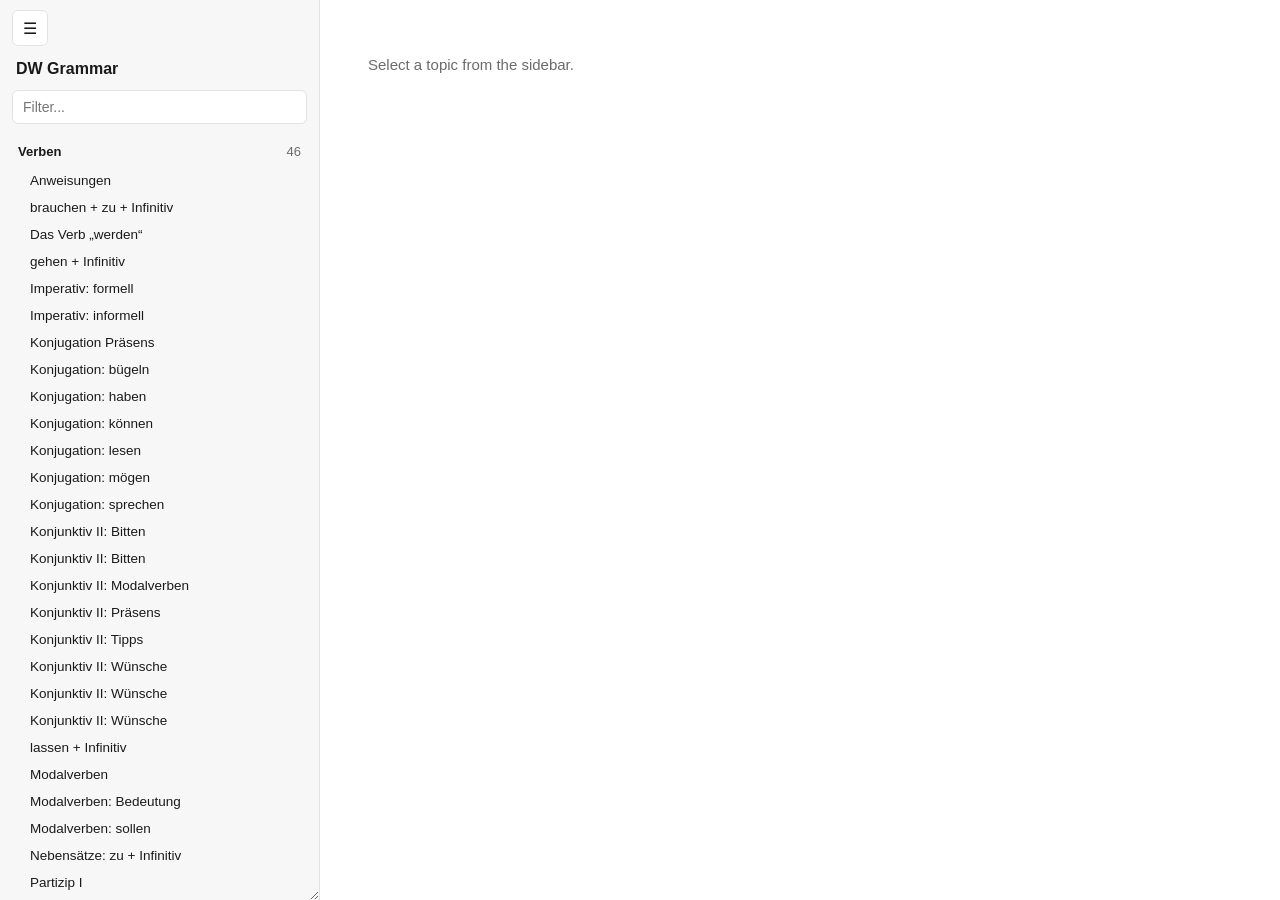
==== commit f2b3fbdb: "Update d.html" ====
--- a/d.html
+++ b/d.html
@@ -38,6 +38,27 @@
     height: 100vh;
     overflow: hidden;
   }
+  #sidebarToggle {
+    position: fixed;
+    top: 10px;
+    left: 12px;
+    z-index: 60;
+    width: 36px;
+    height: 36px;
+    border: 1px solid var(--border);
+    border-radius: 6px;
+    background: var(--bg);
+    color: var(--fg);
+    font-size: 16px;
+    cursor: pointer;
+  }
+  #overlay {
+    display: none;
+    position: fixed;
+    inset: 0;
+    background: rgba(0, 0, 0, 0.4);
+    z-index: 40;
+  }
   #sidebar {
     width: 320px;
     min-width: 240px;
@@ -46,7 +67,24 @@
     border-right: 1px solid var(--border);
     overflow-y: auto;
     padding: 12px;
+    padding-top: 56px;
     resize: horizontal;
+    transition: transform 0.2s ease;
+  }
+  body:not(.sidebar-open) #sidebar { display: none; }
+  @media (max-width: 768px) {
+    #sidebar {
+      display: block;
+      position: fixed;
+      top: 0;
+      left: 0;
+      height: 100vh;
+      z-index: 50;
+      transform: translateX(-100%);
+      box-shadow: 2px 0 16px rgba(0, 0, 0, 0.3);
+    }
+    body.sidebar-open #sidebar { transform: translateX(0); }
+    body.sidebar-open #overlay { display: block; }
   }
   #sidebar h1 {
     font-size: 16px;
@@ -94,7 +132,7 @@
   #content {
     flex: 1;
     overflow-y: auto;
-    padding: 40px 48px;
+    padding: 56px 48px 40px;
   }
   #content .placeholder { color: var(--muted); font-size: 15px; }
   #content h2 {
@@ -131,6 +169,8 @@
 </style>
 </head>
 <body>
+  <button id="sidebarToggle" aria-label="Toggle sidebar">&#9776;</button>
+  <div id="overlay"></div>
   <div id="sidebar">
     <h1>DW Grammar</h1>
     <input id="search" type="text" placeholder="Filter...">
@@ -143,11 +183,32 @@
   <div id="content"><div class="placeholder">Select a topic from the sidebar.</div></div>
 
 <script>
-const DATA = [{"key": "verbs", "headline": "Verben", "grammars": [{"id": 40502636, "shortTitle": "Anweisungen", "name": "Anweisungen", "text": "<p>Es gibt verschiedene Möglichkeiten, Anweisungen auszudrücken. Eine häufige Form ist der Imperativ.</p>\n\n\n\n<p><strong>Formeller Imperativ</strong></p>\n\n<p>Wenn man eine Person mit <em>Sie</em> anspricht, verwendet man den formellen Imperativ. Man bildet den formellen Imperativ, indem man das konjugierte Verb an die erste Stelle vor das Personalpronomen setzt.</p>\n\n<table border=\"1\" cellpadding=\"1\" cellspacing=\"1\" style=\"width:500px\">\n\t<tbody>\n\t\t<tr>\n\t\t\t<td>\n\t\t\t<p>Schneiden</p>\n\t\t\t</td>\n\t\t\t<td>Sie</td>\n\t\t\t<td>\n\t\t\t<p><em>den Käse in Würfel.</em></p>\n\t\t\t</td>\n\t\t</tr>\n\t\t<tr>\n\t\t\t<td>\n\t\t\t<p>Legen</p>\n\t\t\t</td>\n\t\t\t<td>Sie</td>\n\t\t\t<td>\n\t\t\t<p><em>den Käse auf die Pizza.</em></p>\n\t\t\t</td>\n\t\t</tr>\n\t\t<tr>\n\t\t\t<td>\n\t\t\t<p>Schieben</p>\n\t\t\t</td>\n\t\t\t<td>Sie</td>\n\t\t\t<td><em>die Pizza in den Ofen.</em></td>\n\t\t</tr>\n\t</tbody>\n</table>\n\n\n\n<p><strong>Infinitiv</strong></p>\n\n<p>In schriftlichen Anweisungen, z. B. in Rezepten oder Gebrauchsanweisungen, wird manchmal auch der Infinitiv verwendet. Dann lässt man das Subjekt weg. Das Verb steht im Infinitiv am Satzende.</p>\n\n<p><em>Den Käse in Würfel <strong>schneiden.</strong><br>\nDen Käse auf die Pizza<strong> legen.</strong><br>\nDie Pizza in den Ofen<strong> schieben.</strong></em></p>\n\n\n\n<table border=\"1\" cellpadding=\"1\" cellspacing=\"1\" style=\"width:500px\">\n\t<tbody>\n\t\t<tr>\n\t\t\t<td>\n\t\t\t<p>Grammatische Begriffe &#160;auf Deutsch:</p>\n\n\t\t\t<p>der Infinitiv: Der Infinitiv ist die Grundform des Verbs, die nicht konjugiert ist. In dieser Form steht ein Verb normalerweise in Vokabellisten oder im Wörterbuch. Deutsche Verben enden im Infinitiv meist auf <em>-(e)n</em> .</p>\n\t\t\t</td>\n\t\t</tr>\n\t</tbody>\n</table>\n", "ru": {"name": "Указания и инструкции", "text": "<p>Существуют различные способы давать указания. Часто для этих целей используется повелительное наклонение.</p>\n\n<p><strong>Вежливая форма повелительного наклонения</strong></p>\n\n<p>При обращении на \"Вы\" повелительное наклонение надо использовать в формальном стиле с местоимением <em>Sie</em><em>. </em>Повелительное наклонение в формальном стиле образуется так: спрягаемый глагол стоит на первом месте перед личным местоимением. &#160;&#160;&#160;&#160;&#160;</p>\n\n<table border=\"1\" cellpadding=\"1\" cellspacing=\"1\" style=\"width:500px\">\n\t<tbody>\n\t\t<tr>\n\t\t\t<td>\n\t\t\t<p>Schneiden</p>\n\t\t\t</td>\n\t\t\t<td>Sie</td>\n\t\t\t<td>\n\t\t\t<p><em>den Käse in Würfel.</em></p>\n\t\t\t</td>\n\t\t</tr>\n\t\t<tr>\n\t\t\t<td>\n\t\t\t<p>Legen</p>\n\t\t\t</td>\n\t\t\t<td>Sie</td>\n\t\t\t<td>\n\t\t\t<p><em>den Käse auf die Pizza.</em></p>\n\t\t\t</td>\n\t\t</tr>\n\t\t<tr>\n\t\t\t<td>\n\t\t\t<p>Schieben</p>\n\t\t\t</td>\n\t\t\t<td>Sie</td>\n\t\t\t<td><em>die Pizza in den Ofen.</em></td>\n\t\t</tr>\n\t</tbody>\n</table>\n\n\n\n<p><strong>Инфинитив</strong></p>\n\n<p>В письменных указаниях, например, в рецептах или инструкциях, иногда используют&#160; инфинитив. В таком случае в предложении опускается подлежащее. Глагол в инфинитиве стоит в конце предложения.</p>\n\n<p><em>Den Käse in Würfel <strong>schneiden.</strong><br>\nDen Käse auf die Pizza<strong> legen.</strong><br>\nDie Pizza in den Ofen<strong> schieben.</strong></em></p>\n\n\n\n<table border=\"1\" cellpadding=\"1\" cellspacing=\"1\" style=\"width:500px\">\n\t<tbody>\n\t\t<tr>\n\t\t\t<td>\n\t\t\t<p>Грамматические термины немецкого языка:</p>\n\n\t\t\t<p>der Infinitiv: Инфинитив – это начальная, неспрягаемая форма глагола. Обычно&#160;именно в этой форме глаголы стоят в словарях. Как правило, немецкие глаголы в инфинитиве заканчиваются на <em>-(e)n</em>.</p>\n\t\t\t</td>\n\t\t</tr>\n\t</tbody>\n</table>\n"}}, {"id": 39134268, "shortTitle": "brauchen + zu + Infinitiv", "name": "brauchen + zu + Infinitiv", "text": "<p><em>EU-Bürger <strong>brauchen</strong> an der Grenze <strong>keinen</strong> Pass <strong>zu</strong> <strong>zeigen</strong>.</em></p>\n\n<p><br>\nIn einem Satz mit Verneinung kannst du <em>brauchen</em> wie ein Modalverb verwenden. Es bedeutet dann <em>nicht müssen</em>.</p>\n\n<p><em>EU-Bürger <strong>brauchen</strong> an der Grenze <strong>nicht</strong> <strong>zu</strong> <strong>warten</strong>.</em></p>\n\n<p><em>= EU-Bürger <strong>müssen</strong> an der Grenze <strong>nicht</strong> <strong>warten</strong>.</em></p>\n\n\n\n<p><strong><em>brauchen</em> + <em>nicht/kein</em> + <em>zu</em> + Infinitiv</strong></p>\n\n<p>Nach <em>brauchen</em> steht das zweite Verb im Infinitiv. Vor dem Infinitiv steht <strong><em>zu</em></strong>.</p>\n\n<p><em>EU-Bürger brauchen in den meisten EU-Ländern kein Geld <strong>zu</strong> wechseln.</em></p>\n\n\n\n<p><strong><em>müssen</em> + <em>nicht/kein</em> + Infinitiv</strong></p>\n\n<p>Nach <em>müssen</em> steht das zweite Verb im Infinitiv. Vor dem Infinitiv steht <strong>kein</strong> <strong><em>zu</em></strong>.</p>\n\n<p><em>= EU-Bürger müssen in den meisten EU-Ländern kein Geld wechseln.</em></p>\n", "ru": null}, {"id": 40584505, "shortTitle": "Das Verb „werden“", "name": "Das Verb „werden“ (1)", "text": "<p><em>Nico will kein Ingenieur<strong> werden.</strong><br>\nWas willst du<strong> werden? </strong>Willst du gern Koch<strong> werden? </strong></em></p>\n\n\n\n<p>Das Verb <em>werden</em> kann als Hilfsverb oder als Vollverb verwendet werden. Als Hilfsverb braucht man es&#160; z. B., um Aussagen über die Zukunft zu machen.</p>\n\n<p>Als Vollverb drückt <em>werden</em> eine Entwicklung oder Veränderung aus:<br>\n<em>Die Kinder werden größer. </em>(Sie wachsen schnell.)</p>\n\n<p>Besonders häufig verwendet man <em>werden</em>, um einen Berufswunsch auszudrücken.<br>\n<em>Helene will Journalistin werden.</em> (Sie studiert noch.)&#160;</p>\n\n<p>Das Verb <em>werden</em> ist unregelmäßig. Hier siehst du die Formen im Präsens:</p>\n\n<table border=\"1\" cellpadding=\"1\" cellspacing=\"1\" style=\"width:500px\">\n\t<tbody>\n\t\t<tr>\n\t\t\t<td><em>Singular</em></td>\n\t\t\t<td>&#160;</td>\n\t\t</tr>\n\t\t<tr>\n\t\t\t<td>1. Person</td>\n\t\t\t<td><em>ich&#160;<strong>werde</strong></em></td>\n\t\t</tr>\n\t\t<tr>\n\t\t\t<td>2. Person</td>\n\t\t\t<td><em>du&#160;<strong>wirst</strong></em></td>\n\t\t</tr>\n\t\t<tr>\n\t\t\t<td>3. Person</td>\n\t\t\t<td><em>er/sie/es&#160;<strong>wird</strong></em></td>\n\t\t</tr>\n\t\t<tr>\n\t\t\t<td><em>Plural</em></td>\n\t\t\t<td>&#160;</td>\n\t\t</tr>\n\t\t<tr>\n\t\t\t<td>1. Person</td>\n\t\t\t<td><em>wir&#160;<strong>werden</strong></em></td>\n\t\t</tr>\n\t\t<tr>\n\t\t\t<td>2. Person</td>\n\t\t\t<td><em>ihr&#160;<strong>werdet</strong></em></td>\n\t\t</tr>\n\t\t<tr>\n\t\t\t<td>3. Person</td>\n\t\t\t<td><em>sie&#160;<strong>werden</strong></em></td>\n\t\t</tr>\n\t\t<tr>\n\t\t\t<td><em>Formell</em></td>\n\t\t\t<td><em>Sie&#160;<strong>werden</strong></em></td>\n\t\t</tr>\n\t</tbody>\n</table>\n\n\n\n<p>Das Perfekt bildet das Verb <em>werden</em> mit dem Hilfsverb <em>sein</em>. Das Partizip II ist unregelmäßig und lautet <em>geworden</em>.</p>\n\n<p><em>Helene <strong>ist </strong>Journalistin <strong>geworden</strong>.<br>\nDie Kinder <strong>sind</strong> größer <strong>geworden</strong>.</em></p>\n", "ru": {"name": "Глагол werden", "text": "<p><em>Nico will kein Ingenieur<strong> werden.</strong><br>\nWas willst du<strong> werden? </strong>Willst du gern Koch<strong> werden? </strong></em></p>\n\n\n\n<p>Глагол <em>werden</em> может быть смысловым и вспомогательным. Как вспомогательный глагол он используется, например, в высказываниях о будущем.</p>\n\n<p>Как самостоятельный глагол <em>werden</em> выражает развитие или изменение:</p>\n\n<p><em>Die Kinder werden größer. </em>(Дети быстро растут.)</p>\n\n<p>Особенно часто глагол <em>werden</em> используется в высказываниях о будущей профессии.</p>\n\n<p><em>Helene will Journalistin werden.</em> (Она еще учится.)&#160;</p>\n\n<p>Глагол <em>werden</em> неправильный. Здесь ты видишь его личные формы в настоящем времени:</p>\n\n<table border=\"1\" cellpadding=\"1\" cellspacing=\"1\" style=\"width:500px\">\n\t<tbody>\n\t\t<tr>\n\t\t\t<td><em>Единственное число:</em></td>\n\t\t\t<td>&#160;</td>\n\t\t</tr>\n\t\t<tr>\n\t\t\t<td>1-е лицо</td>\n\t\t\t<td><em>ich&#160;<strong>werde</strong></em></td>\n\t\t</tr>\n\t\t<tr>\n\t\t\t<td>2-е лицо</td>\n\t\t\t<td><em>du&#160;<strong>wirst</strong></em></td>\n\t\t</tr>\n\t\t<tr>\n\t\t\t<td>3-е лицо</td>\n\t\t\t<td><em>er/sie/es&#160;<strong>wird</strong></em></td>\n\t\t</tr>\n\t\t<tr>\n\t\t\t<td><em>Множественное число:</em></td>\n\t\t\t<td>&#160;</td>\n\t\t</tr>\n\t\t<tr>\n\t\t\t<td>1-е лицо</td>\n\t\t\t<td><em>wir&#160;<strong>werden</strong></em></td>\n\t\t</tr>\n\t\t<tr>\n\t\t\t<td>2-е лицо</td>\n\t\t\t<td><em>ihr&#160;<strong>werdet</strong></em></td>\n\t\t</tr>\n\t\t<tr>\n\t\t\t<td>3-е лицо</td>\n\t\t\t<td><em>sie&#160;<strong>werden</strong></em></td>\n\t\t</tr>\n\t\t<tr>\n\t\t\t<td><em>Вежливое обращение:</em></td>\n\t\t\t<td><em>Sie&#160;<strong>werden</strong></em></td>\n\t\t</tr>\n\t</tbody>\n</table>\n\n\n\n<p>Формы прошедшего времени Perfekt глагол <em>werden</em> образует с помощью вспомогательного глагола <em>sein</em>. Причастие Partizip II <em>geworden</em> образуется не по общим правилам.</p>\n\n<p><em>Helene <strong>ist </strong>Journalistin <strong>geworden</strong>.<br>\nDie Kinder <strong>sind</strong> größer <strong>geworden</strong>.</em></p>\n"}}, {"id": 40532598, "shortTitle": "gehen + Infinitiv", "name": "gehen + Infinitiv", "text": "<p><strong><em>Gehst</em></strong><em> du gerne <strong>schwimmen</strong>? – Ja, ich <strong>gehe</strong> gerne <strong>schwimmen</strong>.</em></p>\n\n<p>Wenn man ausdrücken will, dass man einen Ort verlässt, um an einem anderen Ort etwas zu tun, kombiniert man manchmal das Verb <em>gehen</em> mit einem zweiten Verb. Es gibt eine Reihe von festen Verbkombinationen, die nach diesem Muster gebildet werden:</p>\n\n<p><em>arbeiten gehen<br>\neinkaufen gehen<br>\nspazieren gehen<br>\nangeln gehen<br>\nschwimmen gehen<br>\nschlafen gehen</em></p>\n\n<p>Bei diesen Ausdrücken &#160;wird <em>gehen</em> konjugiert. Das zweite Verb steht als Infinitiv am Satzende.</p>\n\n<table border=\"1\" cellpadding=\"1\" cellspacing=\"1\" style=\"width:500px\">\n\t<tbody>\n\t\t<tr>\n\t\t\t<td>\n\t\t\t<p>Ich</p>\n\t\t\t</td>\n\t\t\t<td>\n\t\t\t<p><strong><em>gehe</em></strong></p>\n\t\t\t</td>\n\t\t\t<td>morgen&#160;<strong><em>arbeiten.</em></strong></td>\n\t\t</tr>\n\t\t<tr>\n\t\t\t<td>\n\t\t\t<p>Inge</p>\n\t\t\t</td>\n\t\t\t<td>\n\t\t\t<p><strong><em>geht</em></strong></p>\n\t\t\t</td>\n\t\t\t<td>im Park&#160;<strong><em>spazieren.</em></strong></td>\n\t\t</tr>\n\t\t<tr>\n\t\t\t<td>Wir</td>\n\t\t\t<td><strong><em>gehen</em></strong></td>\n\t\t\t<td>gerne&#160;<strong><em>angeln.</em></strong></td>\n\t\t</tr>\n\t</tbody>\n</table>\n", "ru": {"name": "gehen + инфинитив", "text": "<p><strong><em>Gehst</em></strong><em> du gerne <strong>schwimmen</strong>? – Ja, ich <strong>gehe</strong> gerne <strong>schwimmen</strong>.</em></p>\n\n<p>Если нужно сказать, что покидаешь какое-либо место, для того, чтобы заняться чем-то в другом месте, можно использовать глагол <em>gehen</em> со вторым глаголом. Существует целый ряд глагольных конструкций, формируемых по такому образцу:</p>\n\n<p><em>arbeiten gehen<br>\neinkaufen gehen<br>\nspazieren gehen<br>\nangeln gehen<br>\nschwimmen gehen<br>\nschlafen gehen</em></p>\n\n<p>В этих словосочетаниях <em>gehen</em> спрягается. Второй глагол в инфинитиве стоит в конце предложения.</p>\n\n<table border=\"1\" cellpadding=\"1\" cellspacing=\"1\" style=\"width:500px\">\n\t<tbody>\n\t\t<tr>\n\t\t\t<td>\n\t\t\t<p>Ich</p>\n\t\t\t</td>\n\t\t\t<td>\n\t\t\t<p><strong><em>gehe</em></strong></p>\n\t\t\t</td>\n\t\t\t<td>morgen&#160;<strong><em>arbeiten.</em></strong></td>\n\t\t</tr>\n\t\t<tr>\n\t\t\t<td>\n\t\t\t<p>Inge</p>\n\t\t\t</td>\n\t\t\t<td>\n\t\t\t<p><strong><em>geht</em></strong></p>\n\t\t\t</td>\n\t\t\t<td>im Park&#160;<strong><em>spazieren.</em></strong></td>\n\t\t</tr>\n\t\t<tr>\n\t\t\t<td>Wir</td>\n\t\t\t<td><strong><em>gehen</em></strong></td>\n\t\t\t<td>gerne&#160;<strong><em>angeln.</em></strong></td>\n\t\t</tr>\n\t</tbody>\n</table>\n"}}, {"id": 40462960, "shortTitle": "Imperativ: formell", "name": "Imperativ: formell", "text": "<p>Mit dem Imperativ drückt man eine Bitte, eine Aufforderung oder einen Befehl aus. Man benutzt diese Form zum Beispiel, um jemandem zu erklären, wie er zu einem bestimmten Ort gelangt. Wenn man eine Person mit <em>Sie</em> anspricht, verwendet man den formellen Imperativ.</p>\n\n\n\n<p>Man bildet den formellen Imperativ, indem man das konjugierte Verb an die erste Stelle vor das Personalpronomen setzt.</p>\n\n<p>Aussagesatz:</p>\n\n<table border=\"1\" cellpadding=\"1\" cellspacing=\"1\" style=\"width:500px\">\n\t<tbody>\n\t\t<tr>\n\t\t\t<td><em>Sie</em></td>\n\t\t\t<td><strong><em>gehen</em></strong></td>\n\t\t\t<td><em>geradeaus.</em></td>\n\t\t</tr>\n\t\t<tr>\n\t\t\t<td><em>Sie</em></td>\n\t\t\t<td><strong><em>überqueren</em></strong></td>\n\t\t\t<td><em>den Schillerplatz.</em></td>\n\t\t</tr>\n\t</tbody>\n</table>\n\n<p><br>\nImperativsatz:</p>\n\n<table border=\"1\" cellpadding=\"1\" cellspacing=\"1\" style=\"width:500px\">\n\t<tbody>\n\t\t<tr>\n\t\t\t<td>\n\t\t\t<p><strong><em>Gehen</em></strong></p>\n\t\t\t</td>\n\t\t\t<td>\n\t\t\t<p><em>Sie</em></p>\n\t\t\t</td>\n\t\t\t<td>\n\t\t\t<p><em>geradeaus.</em></p>\n\t\t\t</td>\n\t\t</tr>\n\t\t<tr>\n\t\t\t<td><strong><em>Überqueren</em></strong></td>\n\t\t\t<td>\n\t\t\t<p><em>Sie</em></p>\n\t\t\t</td>\n\t\t\t<td><em>den Schillerplatz.</em></td>\n\t\t</tr>\n\t</tbody>\n</table>\n\n\n\n\n\n<p>Das Verb <em>sein</em> ist im Imperativ unregelmäßig:</p>\n\n<p>Aussagesatz: <em>Sie <strong>sind</strong> pünktlich.</em></p>\n\n<p>Imperativsatz: <strong><em>Seien</em></strong><em> Sie pünktlich.</em></p>\n\n\n\n<table border=\"1\" cellpadding=\"1\" cellspacing=\"1\" style=\"width:500px\">\n\t<tbody>\n\t\t<tr>\n\t\t\t<td>\n\t\t\t<p>Grammatische Begriffe auf Deutsch:</p>\n\t\t\t<span class=\"invalid_placeholder\">der Imperativ</span>: Der Imperativ ist eine spezielle Form des Verbs. Mit dem Imperativ drückt man eine Bitte, eine Aufforderung oder einen Befehl aus.</td>\n\t\t</tr>\n\t</tbody>\n</table>\n", "ru": {"name": "Императив: формальная речь", "text": "<p>Повелительное наклонение выражает просьбу, побуждение к действию или приказ. В этой форме объясняют, например, как пройти куда-то. В формальном стиле повелительное наклонение используется, если к адресату обращаются на \"Вы\".</p>\n\n\n\n<p>В формальной речи спрягаемый глагол в повелительном наклонении стоит в предложениях на первом месте, перед личным местоимением.</p>\n\n\n\n<p>Повествовательное предложение:</p>\n\n<table border=\"1\" cellpadding=\"1\" cellspacing=\"1\" style=\"width:500px\">\n\t<tbody>\n\t\t<tr>\n\t\t\t<td><em>Sie</em></td>\n\t\t\t<td><strong><em>gehen</em></strong></td>\n\t\t\t<td><em>geradeaus.</em></td>\n\t\t</tr>\n\t\t<tr>\n\t\t\t<td><em>Sie</em></td>\n\t\t\t<td><strong><em>überqueren</em></strong></td>\n\t\t\t<td><em>den Schillerplatz.</em></td>\n\t\t</tr>\n\t</tbody>\n</table>\n\n<p><br>\nПобудительное предложение:</p>\n\n<table border=\"1\" cellpadding=\"1\" cellspacing=\"1\" style=\"width:500px\">\n\t<tbody>\n\t\t<tr>\n\t\t\t<td>\n\t\t\t<p><strong><em>Gehen</em></strong></p>\n\t\t\t</td>\n\t\t\t<td>\n\t\t\t<p><em>Sie</em></p>\n\t\t\t</td>\n\t\t\t<td>\n\t\t\t<p><em>geradeaus.</em></p>\n\t\t\t</td>\n\t\t</tr>\n\t\t<tr>\n\t\t\t<td><strong><em>Überqueren</em></strong></td>\n\t\t\t<td>\n\t\t\t<p><em>Sie</em></p>\n\t\t\t</td>\n\t\t\t<td><em>den Schillerplatz.</em></td>\n\t\t</tr>\n\t</tbody>\n</table>\n\n\n\n\n\n<p>Глагол <em>sein</em> в повелительном наклонении спрягается как неправильный:</p>\n\n<p>Повествовательное предложение: <em>Sie</em> <strong><em>sind</em></strong> <em>p</em><em>ü</em><em>nktlich</em><em>.</em></p>\n\n<p>Побудительное предложение: <strong><em>Seien</em></strong> <em>Sie</em> <em>p</em><em>ü</em><em>nktlich</em><em>.</em></p>\n\n\n\n<table border=\"1\" cellpadding=\"1\" cellspacing=\"1\" style=\"width:500px\">\n\t<tbody>\n\t\t<tr>\n\t\t\t<td>\n\t\t\t<p>Грамматические&#160; термины немецкого языка:</p>\n\n\t\t\t<p>der Imperativ: Повелительное наклонение – одна из форм глагола, выражающая&#160;модальность. Повелительное наклонение&#160;выражает просьбу, побуждение к действию или приказ.</p>\n\t\t\t</td>\n\t\t</tr>\n\t</tbody>\n</table>\n"}}, {"id": 40504800, "shortTitle": "Imperativ: informell ", "name": "Imperativ: informell", "text": "<p><strong>Informeller Imperativ: Singular</strong></p>\n\n<p><strong>a) Formen ohne Endung</strong></p>\n\n<p>Im informellen Imperativ unterscheidet man eine Singularform und eine Pluralform. Die Singularform wird aus der Verbform der 2. Person Singular Präsens gebildet. Das Personalpronomen und die Personalendung <em>-st</em> lässt man weg. Bei Verben, deren Stamm auf <em>-s, -ß, -z</em> oder <em>-x</em> endet, wird nur das <em>-t</em> weggelassen. &#160;Im Singular hat der informelle Imperativ also meist keine Endung.<br>\n&#160;</p>\n\n<p><em>(Du) mach(st) viel Sport. -&gt; </em><strong>I<strong>mperati</strong>v:</strong><em> <strong>Mach</strong> viel Sport!</em></p>\n\n<p><em>(Du) geh(st) oft spazieren. -&gt; </em><strong>Imperativ:</strong><em> <strong>Geh</strong> oft spazieren!</em></p>\n\n<p><em>(Du) putz(t) regelmäßig die Zähne. -&gt;<strong> </strong></em><strong>Imperativ:</strong><em><strong> Putz</strong> regelmäßig die Zähne!</em></p>\n\n<p><em>(Du) iss(t) mehr Obst. -&gt; </em><strong>Imperativ:<em> Iss</em></strong><em> mehr Obst!</em></p>\n\n<p>Verben mit einem Vokalwechsel von <strong>a</strong> zu&#160;<strong>ä</strong><em>&#160;haben im&#160;Imperativ keinen Umlaut</em>.</p>\n\n<p><em>(Du) f<strong>ä</strong>hr(st) mit dem Fahrrad zur Arbeit. -&gt; </em><strong>I<strong>m</strong>perativ:<em> Fahr</em></strong><em> mit dem Fahrrad zur Arbeit!</em></p>\n\n<p><em>(Du) schl<strong>ä</strong>f(st) genug. -&gt;</em><strong><em> </em>I<strong>m</strong>perativ: <em>Schlaf</em></strong><em> genug!</em></p>\n\n\n\n<p><strong>b) Sonderformen mit Endung -e</strong></p>\n\n<p>Viele Imperativformen kann man auch mit der Endung <em>-e</em> bilden. Oft ist es nur ein stilistischer Unterschied, ob man sagt:&#160;</p>\n\n<p><em>Mach jeden Tag Sport!&#160;</em><br>\noder:&#160;<br>\n<em>Mache jeden Tag Sport!</em><br>\n&#160;<br>\nDie erste Variante ist in der gesprochenen Sprache üblicher . Die zweite Variante findet man vor allem in der Schriftsprache. Manche Imperativformen klingen altmodisch oder belehrend, wenn man sie mit der Endung <em>-e</em> bildet.</p>\n\n<p>Wenn das Verb in der zweiten Person Singular die Endung <em>-est</em> hat, bleibt das <em>-e </em>im Imperativ stehen.&#160;</p>\n\n<p><em>(Du) arbeite(st) nicht zu viel. -&gt; </em><strong>Imperativ:</strong> <em><strong>Arbeite </strong>nicht zu viel!<br>\n(Du) öffne(st) das Fenster. -&gt;<strong> </strong></em><strong>Imperativ:</strong> <em><strong>Öffne </strong>das Fenster!</em></p>\n\n<p>Bei einem Vokalwechsel von <em>e</em> zu <em>i</em> (z. B. <em>essen</em> -&gt; <em>Iss!</em>) kann man die Endung <em>-e</em> nicht verwenden.&#160;</p>\n\n\n\n<p><strong>Informeller Imperativ: Plural</strong></p>\n\n<p>Wenn man mit dem Imperativ mehrere Personen ansprechen möchte, verwendet man die Pluralform. Diese bildet man aus der 2. Person Plural Präsens. Das Personalpronomen fällt weg, aber die Endung bleibt unverändert.</p>\n\n<p><em>(Ihr) macht viel Sport. -&gt; </em><strong>Imperativ:<em> Macht</em></strong><em> viel Sport!</em></p>\n\n<p><em>(Ihr) esst mehr Obst. -&gt; </em><strong>Imperativ:<em> Esst</em></strong><em> mehr Obst! </em></p>\n\n<p><em>(Ihr) fahrt mit dem Fahrrad zur Arbeit. -&gt; </em><strong>Imperativ:<em> Fahrt</em></strong><em> mit dem Fahrrad zur Arbeit!</em></p>\n\n<p><em>(Ihr) arbeitet nicht zu viel. -&gt; </em><strong>Imperativ:<em> Arbeitet</em></strong><em> nicht zu viel.</em></p>\n\n\n\n<p><strong>Überblick: Imperativ&#160;</strong></p>\n\n<p>Die regelmäßigen Formen des Imperativs sehen so aus:</p>\n\n<table border=\"1\" cellpadding=\"1\" cellspacing=\"1\" style=\"width:500px\">\n\t<tbody>\n\t\t<tr>\n\t\t\t<td>informell (Singular)</td>\n\t\t\t<td><strong><em>Trink(e)</em></strong><em> viel Wasser!</em></td>\n\t\t</tr>\n\t\t<tr>\n\t\t\t<td>informell (Plural)</td>\n\t\t\t<td><strong><em>Trinkt</em></strong><em> viel Wasser!</em></td>\n\t\t</tr>\n\t\t<tr>\n\t\t\t<td>formell</td>\n\t\t\t<td><strong><em>Trinken Sie</em></strong><em> viel Wasser!</em></td>\n\t\t</tr>\n\t</tbody>\n</table>\n\n\n\n<p>Unregelmäßig sind die Formen des Verbs <em>sein</em>:</p>\n\n<table border=\"1\" cellpadding=\"1\" cellspacing=\"1\" style=\"width:500px\">\n\t<tbody>\n\t\t<tr>\n\t\t\t<td>informell (Singular)</td>\n\t\t\t<td><strong><em>Sei </em></strong><em>fair!</em></td>\n\t\t</tr>\n\t\t<tr>\n\t\t\t<td>informell (Plural)</td>\n\t\t\t<td><strong><em>Seid </em></strong><em>fair!</em></td>\n\t\t</tr>\n\t\t<tr>\n\t\t\t<td>formell</td>\n\t\t\t<td><strong><em>Seien </em></strong><em>Sie fair!</em></td>\n\t\t</tr>\n\t</tbody>\n</table>\n\n\n\n\n\n<table border=\"1\" cellpadding=\"1\" cellspacing=\"1\" style=\"width:500px\">\n\t<tbody>\n\t\t<tr>\n\t\t\t<td>\n\t\t\t<p>Grammatische Begriffe auf Deutsch:</p>\n\n\t\t\t<p>der Imperativ: Der Imperativ ist eine spezielle Form des Verbs. Mit dem Imperativ drückt man eine Bitte, eine Aufforderung oder einen Befehl aus.</p>\n\t\t\t</td>\n\t\t</tr>\n\t</tbody>\n</table>\n", "ru": {"name": "Повелительное наклонение", "text": "<p><strong>Повелительное наклонение в неформальной речи: единственное число</strong></p>\n\n<p><strong>а) Формы без окончаний</strong></p>\n\n<p>В неформальной речи существуют формы единственного и множественного числа повелительного наклонения. Форма единственного числа образуется из глагольной формы второго лица единственного числа настоящего времени. Личное местоимение и личное окончание <em>-</em><em>st</em> опускают. В глаголах, корень которых заканчивается на -<em>s</em>, -<em>ß</em>, -<em>z</em> или<em> -</em><em>x</em> &#160;опускается только -<em>t</em><em>.&#160; </em>Получается, что формы повелительного наклонения единственного числа в неформальной речи почти всегда не имеют окончаний.</p>\n\n<p><em>(Du) mach(st) viel Sport. -&gt; </em><strong>Imperativ:</strong><em> <strong>Mach</strong> viel Sport!</em></p>\n\n<p><em>(Du) geh(st) oft spazieren. -&gt; </em><strong>Imperativ:</strong><em> <strong>Geh</strong> oft spazieren!</em></p>\n\n<p><em>(Du) putz(t) regelmäßig die Zähne. -&gt; <strong>Imperativ: Putz</strong> regelmäßig die Zähne!</em></p>\n\n<p><em>(Du) iss(t) mehr Obst. -&gt; </em><strong>Imperativ:<em> Iss</em></strong><em> mehr Obst!</em></p>\n\n<p>В глаголах с умлаутом <em>a</em><em> -</em> <em>ä</em> в повелительном наклонении не происходит изменения корневой гласной начальной формы слова.</p>\n\n<p><em>(Du) f<strong>ä</strong>hr(st) mit dem Fahrrad zur Arbeit. -&gt; </em><strong>Imperativ:<em> Fahr</em></strong><em> mit dem Fahrrad zur Arbeit!</em></p>\n\n<p><em>(Du) schl<strong>ä</strong>f(st) genug. -&gt; </em><strong>Imperativ: <em>Schlaf</em></strong><em> genug!</em></p>\n\n\n\n<p><strong>b</strong><strong>) Особые формы с окончанием </strong><strong><em>-</em></strong><strong><em>e</em></strong></p>\n\n<p>Повелительное наклонение образуются также при помощи окончания <em>-</em><em>e</em>. Различие между формами стилистическое:</p>\n\n<p><em>Mach jeden Tag Sport!</em></p>\n\n<p>или:</p>\n\n<p><em>Mach<strong>e</strong></em> <em>jeden</em> <em>Tag</em> <em>Sport</em><em>!</em></p>\n\n<p>Первый вариант часто встречается в разговорной речи. Второй вариант характерен для письменной речи. Некоторые формы повелительного наклонения, образованные при помощи окончания <em>-</em><em>e</em>, звучат старомодно или поучительно.</p>\n\n<p>Если во втором лице единственного числа у глагола окончание <em>-</em><em>est</em>, в повелительном наклонении сохраняется <em>-</em><em>e</em>.</p>\n\n<p><em>(Du) arbeit<strong>e</strong>(st) nicht zu viel. -&gt; </em><strong>Imperativ: </strong><em>Arbeit<strong>e</strong> nicht zu viel!</em></p>\n\n<p><em>(Du) öffn<strong>e</strong>(st) das Fenster. -&gt; </em><strong>Imperativ:</strong><em> Öffn<strong>e</strong> das Fenster!</em></p>\n\n<p>При изменении корневой гласной с <em>e</em> на <em>i</em> (напр. <em>essen</em> -&gt; <em>Iss</em><em>!</em>) окончание <em>-</em><em>e</em> не используется.</p>\n\n\n\n<p><strong>Повелительное наклонение в неформальной речи: множественное число</strong></p>\n\n<p>Если в повелительном наклонении обращаются к нескольким лицам, используют форму множественного числа. Ее образуют из глагольной формы второго лица множественного числа настоящего времени. Личное местоимение опускают, а окончание остается неизменным.</p>\n\n<p><em>(</em><em>Ihr</em><em>) </em><em>macht</em> <em>viel</em> <em>Sport</em><em>. -&gt; </em><strong>Imperativ</strong><strong>: </strong><strong><em>Macht</em></strong> <em>viel</em> <em>Sport</em><em>!</em></p>\n\n<p><em>(Ihr) esst mehr Obst. -&gt; </em><strong>Imperativ:<em> Esst</em></strong><em> mehr Obst! </em></p>\n\n<p><em>(Ihr) fahrt mit dem Fahrrad zur Arbeit. -&gt; </em><strong>Imperativ:<em> Fahrt</em></strong><em> mit dem Fahrrad zur Arbeit!</em></p>\n\n<p><em>(Ihr) arbeitet nicht zu viel. -&gt; </em><strong>Imperativ:<em> Arbeitet</em></strong><em> nicht zu viel.</em></p>\n\n\n\n<p><strong>Обзор: Повелительное наклонение</strong></p>\n\n<p>Общие правила образования повелительного наклонения:</p>\n\n<table border=\"1\" cellpadding=\"1\" cellspacing=\"1\" style=\"width:100%\">\n\t<tbody>\n\t\t<tr>\n\t\t\t<td>Неформальная речь (ед. число)</td>\n\t\t\t<td><strong><em>Trink(e)</em></strong><em> viel Wasser!</em></td>\n\t\t</tr>\n\t\t<tr>\n\t\t\t<td>Неформальная речь (мн. число)</td>\n\t\t\t<td><strong><em>Trinkt</em></strong><em> viel Wasser!</em></td>\n\t\t</tr>\n\t\t<tr>\n\t\t\t<td>Вежливое&#160;обращение:</td>\n\t\t\t<td><strong><em>Trinken Sie</em></strong> <em>viel Wasser!</em></td>\n\t\t</tr>\n\t</tbody>\n</table>\n\n\n\n<p>Формы повелительного наклонения глагола <em>sein</em> образуются не по общим правилам:</p>\n\n<table border=\"1\" cellpadding=\"1\" cellspacing=\"1\" style=\"width:100%\">\n\t<tbody>\n\t</tbody>\n</table>\n\n<table border=\"1\" cellpadding=\"1\" cellspacing=\"1\" style=\"width:100%\">\n\t<tbody>\n\t\t<tr>\n\t\t\t<td>Неформальная речь (ед. число)</td>\n\t\t\t<td><strong><em>Sei </em></strong><em>fair!</em></td>\n\t\t</tr>\n\t\t<tr>\n\t\t\t<td>Неформальная речь (мн. число)</td>\n\t\t\t<td><strong><em>Seid </em></strong><em>fair!</em></td>\n\t\t</tr>\n\t\t<tr>\n\t\t\t<td>Вежливое&#160;обращение:</td>\n\t\t\t<td><strong><em>Seien </em></strong><em>Sie fair!</em></td>\n\t\t</tr>\n\t</tbody>\n</table>\n\n\n\n<table border=\"1\" cellpadding=\"1\" cellspacing=\"1\" style=\"width:100%\">\n\t<tbody>\n\t\t<tr>\n\t\t\t<td>\n\t\t\t<p>Грамматические термины немецкого языка:</p>\n\t\t\tder Imperativ: Повелительное наклонение – одна из форм глагола, выражающая модальность. Повелительное наклонение выражает просьбу, побуждение к действию или приказ.</td>\n\t\t</tr>\n\t</tbody>\n</table>\n"}}, {"id": 40331765, "shortTitle": "Konjugation Präsens", "name": "Konjugation Präsens (2)", "text": "<p>Das Präsens ist die Gegenwartsform des Verbs. Im Präsens werden die meisten Verben wie folgt konjugiert:</p>\n\n<p>Beispiel: <em>kommen</em></p>\n\n\n\n<table border=\"1\" cellpadding=\"1\" cellspacing=\"1\" style=\"width:500px\">\n\t<tbody>\n\t\t<tr>\n\t\t\t<td>Singular</td>\n\t\t\t<td>1. Person</td>\n\t\t\t<td><strong>ich</strong> komm<strong>e</strong></td>\n\t\t</tr>\n\t\t<tr>\n\t\t\t<td>&#160;</td>\n\t\t\t<td>2. Person</td>\n\t\t\t<td><strong>du</strong> komm<strong>st</strong></td>\n\t\t</tr>\n\t\t<tr>\n\t\t\t<td>&#160;</td>\n\t\t\t<td>3. Person</td>\n\t\t\t<td><strong>er</strong>/<strong>sie</strong>/<strong>es </strong>komm<strong>t</strong></td>\n\t\t</tr>\n\t\t<tr>\n\t\t\t<td>Plural</td>\n\t\t\t<td>1. Person</td>\n\t\t\t<td><strong>wir </strong>komm<strong>en</strong></td>\n\t\t</tr>\n\t\t<tr>\n\t\t\t<td>&#160;</td>\n\t\t\t<td>2. Person</td>\n\t\t\t<td><strong>ihr</strong> komm<strong>t</strong></td>\n\t\t</tr>\n\t\t<tr>\n\t\t\t<td>&#160;</td>\n\t\t\t<td>3. Person</td>\n\t\t\t<td><strong>sie </strong>komm<strong>en</strong></td>\n\t\t</tr>\n\t\t<tr>\n\t\t\t<td>formell:</td>\n\t\t\t<td>&#160;</td>\n\t\t\t<td><strong>Sie </strong>komm<strong>en</strong></td>\n\t\t</tr>\n\t</tbody>\n</table>\n\n\n\n<p><br>\nDie 3. Person Plural und die formelle Anrede unterscheiden sich nur durch die Großschreibung Sie bei der formellen Anrede.&#160;</p>\n\n<p>Wenn der Stamm eines Verbs auf <em>-d</em> oder <em>-t</em> endet, wird in der 2. und 3. Person Singular sowie in der 2. Person Plural vor der Personalendung ein <em>-e-</em> eingefügt.</p>\n\n\n\n<p>Beispiel: <em>arbeiten</em></p>\n\n<table border=\"1\" cellpadding=\"1\" cellspacing=\"1\" style=\"width:500px\">\n\t<tbody>\n\t\t<tr>\n\t\t\t<td>Singular</td>\n\t\t\t<td>1. Person</td>\n\t\t\t<td><strong>ich</strong> arbeit<strong>e</strong></td>\n\t\t</tr>\n\t\t<tr>\n\t\t\t<td>&#160;</td>\n\t\t\t<td>2. Person</td>\n\t\t\t<td><strong>du</strong> arbeit<strong>e</strong><strong>st</strong></td>\n\t\t</tr>\n\t\t<tr>\n\t\t\t<td>&#160;</td>\n\t\t\t<td>3. Person</td>\n\t\t\t<td><strong>er</strong>/<strong>sie</strong>/<strong>es </strong>arbeit<em><strong>e</strong></em><strong>t</strong></td>\n\t\t</tr>\n\t\t<tr>\n\t\t\t<td>Plural</td>\n\t\t\t<td>1. Person</td>\n\t\t\t<td><strong>wir </strong>arbeit<strong>en</strong></td>\n\t\t</tr>\n\t\t<tr>\n\t\t\t<td>&#160;</td>\n\t\t\t<td>2. Person</td>\n\t\t\t<td><strong>ihr</strong> arbeit<em><strong>e</strong></em><strong>t</strong></td>\n\t\t</tr>\n\t\t<tr>\n\t\t\t<td>&#160;</td>\n\t\t\t<td>3. Person</td>\n\t\t\t<td><strong>sie </strong>arbeit<strong>en</strong></td>\n\t\t</tr>\n\t\t<tr>\n\t\t\t<td>formell:</td>\n\t\t\t<td>&#160;</td>\n\t\t\t<td><strong>Sie </strong>arbeit<strong>en</strong></td>\n\t\t</tr>\n\t</tbody>\n</table>\n\n\n\n\n\n<p>Manche Verben werden unregelmäßig konjugiert.</p>\n\n<p>Example: <em>sein</em></p>\n\n<table border=\"1\" cellpadding=\"1\" cellspacing=\"1\" style=\"width:500px\">\n\t<tbody>\n\t\t<tr>\n\t\t\t<td>Singular</td>\n\t\t\t<td>1. Person</td>\n\t\t\t<td><strong>ich bin</strong></td>\n\t\t</tr>\n\t\t<tr>\n\t\t\t<td>&#160;</td>\n\t\t\t<td>2. Person</td>\n\t\t\t<td><strong>du bist</strong></td>\n\t\t</tr>\n\t\t<tr>\n\t\t\t<td>&#160;</td>\n\t\t\t<td>3. Person</td>\n\t\t\t<td><strong>er/sie/es ist</strong></td>\n\t\t</tr>\n\t\t<tr>\n\t\t\t<td>Plural</td>\n\t\t\t<td>1. Person</td>\n\t\t\t<td><strong>wir sind</strong></td>\n\t\t</tr>\n\t\t<tr>\n\t\t\t<td>&#160;</td>\n\t\t\t<td>2. Person</td>\n\t\t\t<td><strong>ihr seid</strong></td>\n\t\t</tr>\n\t\t<tr>\n\t\t\t<td>&#160;</td>\n\t\t\t<td>3. Person</td>\n\t\t\t<td><strong>sie sind</strong></td>\n\t\t</tr>\n\t\t<tr>\n\t\t\t<td>formell:</td>\n\t\t\t<td>&#160;</td>\n\t\t\t<td><strong>Sie sind</strong></td>\n\t\t</tr>\n\t</tbody>\n</table>\n\n\n", "ru": {"name": "Спряжение в Präsens", "text": "<p>Категория настоящего времени немецких глаголов называется Präsens. Большинство глаголов спрягаются в настоящем времени следующим образом:</p>\n\n<p>Пример:&#160;<em>kommen</em></p>\n\n\n\n<table border=\"1\" cellpadding=\"1\" cellspacing=\"1\" style=\"width:500px\">\n\t<tbody>\n\t\t<tr>\n\t\t\t<td><em>Единственное число:</em></td>\n\t\t\t<td>1-е лицо</td>\n\t\t\t<td><strong>ich</strong> komm<strong>e</strong></td>\n\t\t</tr>\n\t\t<tr>\n\t\t\t<td>&#160;</td>\n\t\t\t<td>2-е лицо</td>\n\t\t\t<td><strong>du</strong> komm<strong>st</strong></td>\n\t\t</tr>\n\t\t<tr>\n\t\t\t<td>&#160;</td>\n\t\t\t<td>3-е лицо</td>\n\t\t\t<td><strong>er</strong>/<strong>sie</strong>/<strong>es </strong>komm<strong>t</strong></td>\n\t\t</tr>\n\t\t<tr>\n\t\t\t<td><em>Множественное число:</em></td>\n\t\t\t<td>1-е лицо</td>\n\t\t\t<td><strong>wir </strong>komm<strong>en</strong></td>\n\t\t</tr>\n\t\t<tr>\n\t\t\t<td>&#160;</td>\n\t\t\t<td>2-е лицо</td>\n\t\t\t<td><strong>ihr</strong> komm<strong>t</strong></td>\n\t\t</tr>\n\t\t<tr>\n\t\t\t<td>&#160;</td>\n\t\t\t<td>3-е лицо</td>\n\t\t\t<td><strong>sie </strong>komm<strong>en</strong></td>\n\t\t</tr>\n\t\t<tr>\n\t\t\t<td><em>Вежливое обращение:</em></td>\n\t\t\t<td>&#160;</td>\n\t\t\t<td><strong>Sie </strong>komm<strong>en</strong></td>\n\t\t</tr>\n\t</tbody>\n</table>\n\n\n\n<p>Третье лицо&#160;множественного&#160;числа и официальное обращение различаются только&#160;написанием&#160;–&#160;в вежливой форме <em>Sie</em> пишется&#160;с большой буквы.</p>\n\n<p>Если основа глагола оканчивается на <em>-d</em> или <em>–</em>t, во втором и третьем лице единственного&#160;числа, а также во втором лице множественного&#160;числа перед личным окончанием &#160;добавляется <em>-</em><em>e-</em>.</p>\n\n\n\n<p>Пример: <em>arbeiten</em></p>\n\n<table border=\"1\" cellpadding=\"1\" cellspacing=\"1\" style=\"width:500px\">\n\t<tbody>\n\t\t<tr>\n\t\t\t<td><em>Единственное число:</em></td>\n\t\t\t<td>1-е лицо</td>\n\t\t\t<td><strong>ich</strong> arbeit<strong>e</strong></td>\n\t\t</tr>\n\t\t<tr>\n\t\t\t<td>&#160;</td>\n\t\t\t<td>2-е лицо</td>\n\t\t\t<td><strong>du</strong> arbeit<strong><em>e</em>st</strong></td>\n\t\t</tr>\n\t\t<tr>\n\t\t\t<td>&#160;</td>\n\t\t\t<td>3-е лицо</td>\n\t\t\t<td><strong>er</strong>/<strong>sie</strong>/<strong>es </strong>arbeit<strong><em>e</em>t</strong></td>\n\t\t</tr>\n\t\t<tr>\n\t\t\t<td><em>Множественное число:</em></td>\n\t\t\t<td>1-е лицо</td>\n\t\t\t<td><strong>wir </strong>arbeit<strong>en</strong></td>\n\t\t</tr>\n\t\t<tr>\n\t\t\t<td>&#160;</td>\n\t\t\t<td>2-е лицо</td>\n\t\t\t<td><strong>ihr</strong> arbeit<strong><em>e</em>t</strong></td>\n\t\t</tr>\n\t\t<tr>\n\t\t\t<td>&#160;</td>\n\t\t\t<td>3-е лицо</td>\n\t\t\t<td><strong>sie </strong>arbeit<strong>en</strong></td>\n\t\t</tr>\n\t\t<tr>\n\t\t\t<td><em>Вежливое обращение:</em></td>\n\t\t\t<td>&#160;</td>\n\t\t\t<td><strong>Sie </strong>arbeit<strong>en</strong></td>\n\t\t</tr>\n\t</tbody>\n</table>\n\n\n\n\n\n<p>Иначе спрягаются неправильные глаголы.</p>\n\n<p>Пример:&#160; <em>sein</em></p>\n\n<table border=\"1\" cellpadding=\"1\" cellspacing=\"1\" style=\"width:500px\">\n\t<tbody>\n\t\t<tr>\n\t\t\t<td><em>Единственное число:</em></td>\n\t\t\t<td>1-е лицо</td>\n\t\t\t<td><strong>ich bin</strong></td>\n\t\t</tr>\n\t\t<tr>\n\t\t\t<td>&#160;</td>\n\t\t\t<td>2-е лицо</td>\n\t\t\t<td><strong>du bist</strong></td>\n\t\t</tr>\n\t\t<tr>\n\t\t\t<td>&#160;</td>\n\t\t\t<td>3-е лицо</td>\n\t\t\t<td><strong>er/sie/es ist</strong></td>\n\t\t</tr>\n\t\t<tr>\n\t\t\t<td><em>Множественное число:</em></td>\n\t\t\t<td>1-е лицо</td>\n\t\t\t<td><strong>wir sind</strong></td>\n\t\t</tr>\n\t\t<tr>\n\t\t\t<td>&#160;</td>\n\t\t\t<td>2-е лицо</td>\n\t\t\t<td><strong>ihr seid</strong></td>\n\t\t</tr>\n\t\t<tr>\n\t\t\t<td>&#160;</td>\n\t\t\t<td>3-е лицо</td>\n\t\t\t<td><strong>sie sind</strong></td>\n\t\t</tr>\n\t\t<tr>\n\t\t\t<td><em>Вежливое обращение:</em></td>\n\t\t\t<td>&#160;</td>\n\t\t\t<td><strong>Sie sind</strong></td>\n\t\t</tr>\n\t</tbody>\n</table>\n\n\n"}}, {"id": 40561233, "shortTitle": "Konjugation: bügeln", "name": "Konjugation: bügeln", "text": "<p><strong>Verben, die auf <em>-eln</em> enden</strong></p>\n\n<p>Verben, die im Infinitiv auf <em>-eln</em> enden, haben eine Besonderheit: In der ersten Person Singular entfällt das <em>-e-</em>, das <strong>vor</strong> der Personalendung steht. Man könnte auch sagen: Das <em>-e-</em> des Verbstamms „wandert“ als Personalendung ans Ende.</p>\n\n\n\n<table border=\"1\" cellpadding=\"1\" cellspacing=\"1\" style=\"width:100%\">\n\t<tbody>\n\t\t<tr>\n\t\t\t<td><em>Singular:</em></td>\n\t\t\t<td>&#160;</td>\n\t\t</tr>\n\t\t<tr>\n\t\t\t<td>1st person</td>\n\t\t\t<td>ich <em>büg<strong>le</strong></em></td>\n\t\t</tr>\n\t\t<tr>\n\t\t\t<td>2nd person</td>\n\t\t\t<td>du bügelst</td>\n\t\t</tr>\n\t\t<tr>\n\t\t\t<td>3rd person</td>\n\t\t\t<td>er/sie/es bügelt</td>\n\t\t</tr>\n\t\t<tr>\n\t\t\t<td><em>Plural:</em></td>\n\t\t\t<td>&#160;</td>\n\t\t</tr>\n\t\t<tr>\n\t\t\t<td>1st person</td>\n\t\t\t<td>wir bügeln</td>\n\t\t</tr>\n\t\t<tr>\n\t\t\t<td>2nd person</td>\n\t\t\t<td>ihr bügelt</td>\n\t\t</tr>\n\t\t<tr>\n\t\t\t<td>3rd person</td>\n\t\t\t<td>sie bügeln</td>\n\t\t</tr>\n\t\t<tr>\n\t\t\t<td><em>formell:</em></td>\n\t\t\t<td>Sie bügeln</td>\n\t\t</tr>\n\t</tbody>\n</table>\n", "ru": {"name": "Спряжение: bügeln", "text": "<p><strong>Глаголы</strong> <strong>на</strong> <strong><em>-eln</em></strong></p>\n\n<p>Глаголы, оканчивающиеся в инфинитиве на <strong><em>-</em></strong><em>eln</em>, имеют одну особенность: в единственном числе первого лица исчезает <em>-e- </em><strong>перед</strong> личным окончанием. Можно также сказать, что корневая <em>-e- </em>\"перебирается\" в конец слова и становится личным окончанием.</p>\n\n\n\n<table border=\"1\" cellpadding=\"1\" cellspacing=\"1\" style=\"width:100%\">\n\t<tbody>\n\t\t<tr>\n\t\t\t<td><em>Единственное число:</em></td>\n\t\t\t<td>&#160;</td>\n\t\t</tr>\n\t\t<tr>\n\t\t\t<td>1-е лицо</td>\n\t\t\t<td>ich <em>büg<strong>le</strong></em></td>\n\t\t</tr>\n\t\t<tr>\n\t\t\t<td>2-е лицо</td>\n\t\t\t<td>du bügelst</td>\n\t\t</tr>\n\t\t<tr>\n\t\t\t<td>3-е лицо</td>\n\t\t\t<td>er/sie/es bügelt</td>\n\t\t</tr>\n\t\t<tr>\n\t\t\t<td><em>Множественное число:</em></td>\n\t\t\t<td>&#160;</td>\n\t\t</tr>\n\t\t<tr>\n\t\t\t<td>1-е лицо</td>\n\t\t\t<td>wir bügeln</td>\n\t\t</tr>\n\t\t<tr>\n\t\t\t<td>2-е лицо</td>\n\t\t\t<td>ihr bügelt</td>\n\t\t</tr>\n\t\t<tr>\n\t\t\t<td>3-е лицо</td>\n\t\t\t<td>sie bügeln</td>\n\t\t</tr>\n\t\t<tr>\n\t\t\t<td><em>Вежливое обращение:</em></td>\n\t\t\t<td>Sie bügeln</td>\n\t\t</tr>\n\t</tbody>\n</table>\n"}}, {"id": 40377995, "shortTitle": "Konjugation: haben", "name": "Konjugation: haben", "text": "<p><em>Welche Nummer <strong>hast</strong> du? – Ich <strong>habe</strong> die Nummer vier, eins, acht, sieben. </em></p>\n\n\n\n\n\n<p><strong>Konjugation des Verbs <em>haben</em></strong></p>\n\n<p>Das Verb <em>haben</em> ist in der 2. und 3. Person Singular unregelmäßig: Das <em>b</em> fällt weg.</p>\n\n<table border=\"1\" cellpadding=\"1\" cellspacing=\"1\" style=\"width:500px\">\n\t<tbody>\n\t\t<tr>\n\t\t\t<td><em>Singular:</em></td>\n\t\t\t<td>&#160;</td>\n\t\t</tr>\n\t\t<tr>\n\t\t\t<td>1. Person</td>\n\t\t\t<td>ich habe</td>\n\t\t</tr>\n\t\t<tr>\n\t\t\t<td>2. Person</td>\n\t\t\t<td>du <strong>hast</strong></td>\n\t\t</tr>\n\t\t<tr>\n\t\t\t<td>3. Person</td>\n\t\t\t<td>er/sie/es <strong>hat</strong></td>\n\t\t</tr>\n\t\t<tr>\n\t\t\t<td><em>Plural:</em></td>\n\t\t\t<td>&#160;</td>\n\t\t</tr>\n\t\t<tr>\n\t\t\t<td>1. Person</td>\n\t\t\t<td>wir haben</td>\n\t\t</tr>\n\t\t<tr>\n\t\t\t<td>2. Person</td>\n\t\t\t<td>ihr habt</td>\n\t\t</tr>\n\t\t<tr>\n\t\t\t<td>3. Person</td>\n\t\t\t<td>sie haben</td>\n\t\t</tr>\n\t\t<tr>\n\t\t\t<td><em>formell:</em></td>\n\t\t\t<td>Sie haben</td>\n\t\t</tr>\n\t</tbody>\n</table>\n\n\n\n\n\n\n", "ru": {"name": "Спряжение: haben", "text": "<p><em>Welche Nummer <strong>hast</strong> du? – Ich <strong>habe</strong> die Nummer vier, eins, acht, sieben.</em></p>\n\n\n\n<p><strong>Спряжение </strong><strong>глагола <em>haben</em></strong></p>\n\n<p>Глагол <em>haben</em> во втором и третьем лице единственного числа спрягается как неправильный: согласная <em>b</em> исчезает.</p>\n\n<table border=\"1\" cellpadding=\"1\" cellspacing=\"1\" style=\"width:500px\">\n\t<tbody>\n\t\t<tr>\n\t\t\t<td><em>Единственное число:</em></td>\n\t\t\t<td>&#160;</td>\n\t\t</tr>\n\t\t<tr>\n\t\t\t<td>1-е лицо</td>\n\t\t\t<td>ich habe</td>\n\t\t</tr>\n\t\t<tr>\n\t\t\t<td>2-е лицо</td>\n\t\t\t<td>du <strong>hast</strong></td>\n\t\t</tr>\n\t\t<tr>\n\t\t\t<td>3-е лицо</td>\n\t\t\t<td>er/sie/es <strong>hat</strong></td>\n\t\t</tr>\n\t\t<tr>\n\t\t\t<td><em>Множественное число:</em></td>\n\t\t\t<td>&#160;</td>\n\t\t</tr>\n\t\t<tr>\n\t\t\t<td>1-е лицо</td>\n\t\t\t<td>wir haben</td>\n\t\t</tr>\n\t\t<tr>\n\t\t\t<td>2-е лицо</td>\n\t\t\t<td>ihr habt</td>\n\t\t</tr>\n\t\t<tr>\n\t\t\t<td>3-е лицо</td>\n\t\t\t<td>sie haben</td>\n\t\t</tr>\n\t\t<tr>\n\t\t\t<td><em>Вежливое обращение:</em></td>\n\t\t\t<td>Sie haben</td>\n\t\t</tr>\n\t</tbody>\n</table>\n\n\n\n\n\n\n"}}, {"id": 40459342, "shortTitle": "Konjugation: können ", "name": "Konjugation: können", "text": "<p><strong><em>Kannst</em></strong><em> du am Montag? – Nein, am Montag <strong>kann</strong> ich nicht.</em></p>\n\n<p>Das Verb <em>können</em> gehört zu einer Gruppe besonderer Verben, die „Modalverben“ heißen. Diese Verben werden anders konjugiert als die Verben, die du schon kennst:</p>\n\n<ul>\n\t<li><span dir=\"LTR\"></span>Modalverben haben im Singular oft einen anderen Vokal als im Plural.</li>\n\t<li><span dir=\"LTR\"></span>Die Form der ersten und der dritten Person Singular ist gleich: Das Verb hat keine Endung.</li>\n</ul>\n\n<table border=\"1\" cellpadding=\"1\" cellspacing=\"1\" style=\"width:500px\">\n\t<tbody>\n\t\t<tr>\n\t\t\t<td><em>Singular: </em></td>\n\t\t\t<td>&#160;</td>\n\t\t</tr>\n\t\t<tr>\n\t\t\t<td>1. Person</td>\n\t\t\t<td>&#160;ich <em>k<strong>a</strong>nn</em></td>\n\t\t</tr>\n\t\t<tr>\n\t\t\t<td>2. Person</td>\n\t\t\t<td>&#160;du <em>k<strong>a</strong>nnst</em></td>\n\t\t</tr>\n\t\t<tr>\n\t\t\t<td>3. Person</td>\n\t\t\t<td>&#160;er/sie/es <em>k<strong>a</strong>nn</em></td>\n\t\t</tr>\n\t\t<tr>\n\t\t\t<td><em>Plural</em></td>\n\t\t\t<td>&#160;</td>\n\t\t</tr>\n\t\t<tr>\n\t\t\t<td>1. Person</td>\n\t\t\t<td>&#160;wir können</td>\n\t\t</tr>\n\t\t<tr>\n\t\t\t<td>2. Person</td>\n\t\t\t<td>&#160;ihr könnt</td>\n\t\t</tr>\n\t\t<tr>\n\t\t\t<td>3. Person</td>\n\t\t\t<td>&#160;sie können</td>\n\t\t</tr>\n\t\t<tr>\n\t\t\t<td><em>formell:</em></td>\n\t\t\t<td>&#160;Sie können</td>\n\t\t</tr>\n\t</tbody>\n</table>\n", "ru": {"name": "Спряжение: können", "text": "<p><strong><em>Kannst</em></strong><em> du am Montag? – Nein, am Montag <strong>kann</strong> ich nicht.</em></p>\n\n<p>Глагол <em>k</em><em>ö</em><em>nnen</em> относится к группе модальных глаголов. Эти глаголы спрягаются иначе, нежели уже известные тебе глаголы.</p>\n\n<ul>\n\t<li><span dir=\"LTR\"></span>У модальных глаголов в единственном и множественном числе в корне происходит чередование гласной.</li>\n\t<li><span dir=\"LTR\"></span>Формы первого и третьего лица единственного числа одинаковы: у глагола нет окончания.</li>\n</ul>\n\n<table border=\"1\" cellpadding=\"1\" cellspacing=\"1\" style=\"width:500px\">\n\t<tbody>\n\t\t<tr>\n\t\t\t<td><em>Единственное число: </em></td>\n\t\t\t<td>&#160;</td>\n\t\t</tr>\n\t\t<tr>\n\t\t\t<td>1-е лицо</td>\n\t\t\t<td>&#160;ich <em>k<strong>a</strong>nn</em></td>\n\t\t</tr>\n\t\t<tr>\n\t\t\t<td>2-е лицо</td>\n\t\t\t<td>&#160;du <em>k<strong>a</strong>nnst</em></td>\n\t\t</tr>\n\t\t<tr>\n\t\t\t<td>3-е лицо</td>\n\t\t\t<td>&#160;er/sie/es <em>k<strong>a</strong>nn</em></td>\n\t\t</tr>\n\t\t<tr>\n\t\t\t<td><em>Множественное число:</em></td>\n\t\t\t<td>&#160;</td>\n\t\t</tr>\n\t\t<tr>\n\t\t\t<td>1-е &#160;лицо</td>\n\t\t\t<td>&#160;wir können</td>\n\t\t</tr>\n\t\t<tr>\n\t\t\t<td>2-е &#160;лицо</td>\n\t\t\t<td>&#160;ihr könnt</td>\n\t\t</tr>\n\t\t<tr>\n\t\t\t<td>3-е &#160;лицо</td>\n\t\t\t<td>&#160;sie können</td>\n\t\t</tr>\n\t\t<tr>\n\t\t\t<td><em>Вежливое обращение:</em></td>\n\t\t\t<td>&#160;Sie können</td>\n\t\t</tr>\n\t</tbody>\n</table>\n"}}, {"id": 40400943, "shortTitle": "Konjugation: lesen", "name": "Konjugation: lesen", "text": "<p><strong><em>Liest</em></strong><em> du gern? – Ja, ich <strong>lese</strong> gern.</em></p>\n\n<p>Ähnlich wie bei anderen Verben verändert sich bei der Konjugation des Verbs lesen der Stammvokal in der 2. und 3. &#160;Person Singular. Aus dem Stammvokal e wird ein ie. Man spricht das ie wie ein langes i aus.</p>\n\n<table border=\"1\" cellpadding=\"1\" cellspacing=\"1\" style=\"width:500px\">\n\t<tbody>\n\t\t<tr>\n\t\t\t<td><em>Singular</em></td>\n\t\t\t<td>&#160;</td>\n\t\t</tr>\n\t\t<tr>\n\t\t\t<td>1. Person</td>\n\t\t\t<td>ich lese</td>\n\t\t</tr>\n\t\t<tr>\n\t\t\t<td>2. Person</td>\n\t\t\t<td>du liest</td>\n\t\t</tr>\n\t\t<tr>\n\t\t\t<td>3. Person</td>\n\t\t\t<td>er/sie/es liest</td>\n\t\t</tr>\n\t\t<tr>\n\t\t\t<td><em>Plural</em></td>\n\t\t\t<td>&#160;</td>\n\t\t</tr>\n\t\t<tr>\n\t\t\t<td>1. Person</td>\n\t\t\t<td>wir lesen</td>\n\t\t</tr>\n\t\t<tr>\n\t\t\t<td>2. Person</td>\n\t\t\t<td>ihr lest</td>\n\t\t</tr>\n\t\t<tr>\n\t\t\t<td>3. Person</td>\n\t\t\t<td>sie lesen</td>\n\t\t</tr>\n\t\t<tr>\n\t\t\t<td><em>formell</em></td>\n\t\t\t<td>Sie lesen</td>\n\t\t</tr>\n\t</tbody>\n</table>\n", "ru": {"name": "Спряжение: lesen", "text": "<p><strong><em>Liest</em></strong><em> du gern? – Ja, ich <strong>lese</strong> gern.</em></p>\n\n<p>Так же, как и в других глаголах подобного типа, в корне глагола <em>lesen</em> при спряжении происходит чередование гласных: во втором и третьем лице единственного числа <em>e</em> меняется на <em>ie</em>. Сочетание гласных <em>ie</em> произносится как долгий звук <em>i</em>.</p>\n\n<table border=\"1\" cellpadding=\"1\" cellspacing=\"1\" style=\"width:500px\">\n\t<tbody>\n\t\t<tr>\n\t\t\t<td><em>Единственное число:</em></td>\n\t\t\t<td>&#160;</td>\n\t\t</tr>\n\t\t<tr>\n\t\t\t<td>1-е лицо</td>\n\t\t\t<td>ich lese</td>\n\t\t</tr>\n\t\t<tr>\n\t\t\t<td>2-е лицо</td>\n\t\t\t<td>du liest</td>\n\t\t</tr>\n\t\t<tr>\n\t\t\t<td>3-е лицо</td>\n\t\t\t<td>er/sie/es liest</td>\n\t\t</tr>\n\t\t<tr>\n\t\t\t<td><em>Множественное число:</em></td>\n\t\t\t<td>&#160;</td>\n\t\t</tr>\n\t\t<tr>\n\t\t\t<td>1-е лицо</td>\n\t\t\t<td>wir lesen</td>\n\t\t</tr>\n\t\t<tr>\n\t\t\t<td>2-е лицо</td>\n\t\t\t<td>ihr lest</td>\n\t\t</tr>\n\t\t<tr>\n\t\t\t<td>3-е лицо</td>\n\t\t\t<td>sie lesen</td>\n\t\t</tr>\n\t\t<tr>\n\t\t\t<td><em>Вежливое обращение:</em></td>\n\t\t\t<td>Sie lesen</td>\n\t\t</tr>\n\t</tbody>\n</table>\n"}}, {"id": 40468147, "shortTitle": "Konjugation: mögen", "name": "Konjugation: mögen", "text": "<p><strong>Magst</strong> du Kohlrabi? – Nein, ich <strong>mag</strong> <em>keinen Kohlrabi</em><strong>.</strong></p>\n\n<p>Das Verb <em>mögen</em> gehört zur Gruppe der Modalverben. Anders als andere Verben wird es in dieser Form aber meist nicht mit einem zweiten Verb im Infinitiv kombiniert, sondern mit einem Akkusativobjekt.</p>\n\n<p>Wie bei den Modalverben <em>können</em>, <em>müssen</em> und <em>wollen</em> ändert sich der Stammvokal im Singular.</p>\n\n\n\n<table border=\"1\" cellpadding=\"1\" cellspacing=\"1\" style=\"width:500px\">\n\t<tbody>\n\t\t<tr>\n\t\t\t<td><em>Singular:</em></td>\n\t\t\t<td>&#160;</td>\n\t\t</tr>\n\t\t<tr>\n\t\t\t<td>1. Person</td>\n\t\t\t<td>ich m<strong>a</strong>g</td>\n\t\t</tr>\n\t\t<tr>\n\t\t\t<td>2. Person</td>\n\t\t\t<td>du &#160;m<strong>a</strong>gst</td>\n\t\t</tr>\n\t\t<tr>\n\t\t\t<td>3. Person</td>\n\t\t\t<td>er/sie/es m<strong>a</strong>g</td>\n\t\t</tr>\n\t\t<tr>\n\t\t\t<td><em>Plural:</em></td>\n\t\t\t<td>&#160;</td>\n\t\t</tr>\n\t\t<tr>\n\t\t\t<td>1. Person</td>\n\t\t\t<td>wir mögen</td>\n\t\t</tr>\n\t\t<tr>\n\t\t\t<td>2. Person</td>\n\t\t\t<td>ihr mögt</td>\n\t\t</tr>\n\t\t<tr>\n\t\t\t<td>3. Person</td>\n\t\t\t<td>sie mögen</td>\n\t\t</tr>\n\t\t<tr>\n\t\t\t<td><em>formell:</em></td>\n\t\t\t<td>Sie mögen</td>\n\t\t</tr>\n\t</tbody>\n</table>\n", "ru": {"name": "Спряжение: mögen", "text": "<p><strong>Magst</strong> du Kohlrabi? – Nein, ich <strong>mag</strong> <em>keinen Kohlrabi</em><strong>.</strong></p>\n\n<p>Глагол <em>m</em><em>ö</em><em>gen</em> относится к группе модальных глаголов. В отличие от других модальных глаголов он обычно используется не со вторым глаголом, а с прямым дополнением.</p>\n\n<p>Как и у глаголов <em>k</em><em>ö</em><em>nnen</em>, <em>m</em><em>ü</em><em>ssen</em> и <em>wollen</em><em>,</em> в единственном числе у него изменяется корневая гласная.</p>\n\n\n\n<table border=\"1\" cellpadding=\"1\" cellspacing=\"1\" style=\"width:500px\">\n\t<tbody>\n\t\t<tr>\n\t\t\t<td><em>Единственное число: </em></td>\n\t\t\t<td>&#160;</td>\n\t\t</tr>\n\t\t<tr>\n\t\t\t<td>1-е лицо</td>\n\t\t\t<td>ich m<strong>a</strong>g</td>\n\t\t</tr>\n\t\t<tr>\n\t\t\t<td>2-е лицо</td>\n\t\t\t<td>du &#160;m<strong>a</strong>gst</td>\n\t\t</tr>\n\t\t<tr>\n\t\t\t<td>3-е лицо</td>\n\t\t\t<td>er/sie/es m<strong>a</strong>g</td>\n\t\t</tr>\n\t\t<tr>\n\t\t\t<td><em>Множественное число:</em></td>\n\t\t\t<td>&#160;</td>\n\t\t</tr>\n\t\t<tr>\n\t\t\t<td>1-е лицо</td>\n\t\t\t<td>wir mögen</td>\n\t\t</tr>\n\t\t<tr>\n\t\t\t<td>2-е лицо</td>\n\t\t\t<td>ihr mögt</td>\n\t\t</tr>\n\t\t<tr>\n\t\t\t<td>3-е лицо</td>\n\t\t\t<td>sie mögen</td>\n\t\t</tr>\n\t\t<tr>\n\t\t\t<td><em>Вежливое&#160;обращение:</em></td>\n\t\t\t<td>Sie mögen</td>\n\t\t</tr>\n\t</tbody>\n</table>\n"}}, {"id": 40400581, "shortTitle": "Konjugation: sprechen", "name": "Konjugation: sprechen ", "text": "<p><em>Welche Sprachen <strong>sprichst</strong> du, Lisa? – Ich <strong>spreche</strong> Deutsch, Englisch und Italienisch.</em></p>\n\n<p>Wie <em>essen</em> und <em>nehmen</em> gehört auch das Verb <em>sprechen</em> zu den Verben mit einem Vokalwechsel von <em>e</em> zu <em>i</em> in der 2. und 3. Person Singular.</p>\n\n<table border=\"1\" cellpadding=\"1\" cellspacing=\"1\" style=\"width:500px\">\n\t<tbody>\n\t\t<tr>\n\t\t\t<td><em>Singular:</em></td>\n\t\t\t<td>&#160;</td>\n\t\t</tr>\n\t\t<tr>\n\t\t\t<td>1. Person</td>\n\t\t\t<td>ich spreche</td>\n\t\t</tr>\n\t\t<tr>\n\t\t\t<td>2. Person</td>\n\t\t\t<td>du spr<strong>i</strong>chst</td>\n\t\t</tr>\n\t\t<tr>\n\t\t\t<td>3. Person</td>\n\t\t\t<td>er/sie/es spr<strong>i</strong>cht</td>\n\t\t</tr>\n\t\t<tr>\n\t\t\t<td><em>Plural:</em></td>\n\t\t\t<td>&#160;</td>\n\t\t</tr>\n\t\t<tr>\n\t\t\t<td>1. Person</td>\n\t\t\t<td>wir sprechen</td>\n\t\t</tr>\n\t\t<tr>\n\t\t\t<td>2. Person</td>\n\t\t\t<td>ihr sprecht</td>\n\t\t</tr>\n\t\t<tr>\n\t\t\t<td>3. Person</td>\n\t\t\t<td>sie sprechen</td>\n\t\t</tr>\n\t\t<tr>\n\t\t\t<td><em>formell:</em></td>\n\t\t\t<td>Sie sprechen</td>\n\t\t</tr>\n\t</tbody>\n</table>\n", "ru": {"name": "Спряжение: sprechen", "text": "<p><em>Welche Sprachen <strong>sprichst</strong> du, Lisa? – Ich <strong>spreche</strong> Deutsch, Englisch und Italienisch.</em></p>\n\n<p>Так же, как глаголы <em>essen</em> и <em>nehmen</em>, глагол <em>sprechen</em> относится к группе глаголов с чередующимися гласными <em>e</em>-<em>i</em> во втором и третьем лице единственного числа.</p>\n\n<table border=\"1\" cellpadding=\"1\" cellspacing=\"1\" style=\"width:500px\">\n\t<tbody>\n\t\t<tr>\n\t\t\t<td><em>Единственное число:</em></td>\n\t\t\t<td>&#160;</td>\n\t\t</tr>\n\t\t<tr>\n\t\t\t<td>1-е лицо</td>\n\t\t\t<td>ich spreche</td>\n\t\t</tr>\n\t\t<tr>\n\t\t\t<td>2-е лицо</td>\n\t\t\t<td>du spr<strong>i</strong>chst</td>\n\t\t</tr>\n\t\t<tr>\n\t\t\t<td>3-е лицо</td>\n\t\t\t<td>er/sie/es spr<strong>i</strong>cht</td>\n\t\t</tr>\n\t\t<tr>\n\t\t\t<td><em>Множественное число:</em></td>\n\t\t\t<td>&#160;</td>\n\t\t</tr>\n\t\t<tr>\n\t\t\t<td>1-е лицо</td>\n\t\t\t<td>wir sprechen</td>\n\t\t</tr>\n\t\t<tr>\n\t\t\t<td>2-е лицо</td>\n\t\t\t<td>ihr sprecht</td>\n\t\t</tr>\n\t\t<tr>\n\t\t\t<td>3-е лицо</td>\n\t\t\t<td>sie sprechen</td>\n\t\t</tr>\n\t\t<tr>\n\t\t\t<td><em>Вежливое обращение:</em></td>\n\t\t\t<td>Sie sprechen</td>\n\t\t</tr>\n\t</tbody>\n</table>\n"}}, {"id": 40596475, "shortTitle": "Konjunktiv II: Bitten", "name": "Konjunktiv II: Bitten (1)", "text": "<p>Der Konjunktiv II ist eine Verbform, mit der man z. B. Wünsche ausdrücken kann. Man kann den Konjunktiv II aber auch verwenden, um Bitten oder Fragen besonders höflich zu formulieren. Oft benutzt man dazu das Modalverb <em>können</em>. Bitten mit <em>können</em> sind meistens Fragesätze:</p>\n\n<p><em>Könnte ich bitte mit Herrn Thoma sprechen?<br>\nKönnten Sie Herrn Thoma bitte etwas ausrichten?</em></p>\n\n\n\n<p>Nützliche Fragen, die du oft im Alltag gebrauchen kannst, sind z. B.:</p>\n\n<p><em>Könnten Sie bitte etwas lauter/langsamer sprechen?<br>\nKönnten Sie das bitte wiederholen?<br>\nKönnten Sie mir bitte helfen?</em></p>\n\n\n\n<p>Hier siehst du die Formen von <em>können</em> im Konjunktiv II:</p>\n\n<table border=\"1\" cellpadding=\"1\" cellspacing=\"1\" style=\"width:500px\">\n\t<tbody>\n\t\t<tr>\n\t\t\t<td><em>Singular</em></td>\n\t\t\t<td>&#160;</td>\n\t\t</tr>\n\t\t<tr>\n\t\t\t<td>1. Person</td>\n\t\t\t<td><strong><em>ich könnte</em></strong></td>\n\t\t</tr>\n\t\t<tr>\n\t\t\t<td>2. Person</td>\n\t\t\t<td><em><strong>du könntest</strong></em></td>\n\t\t</tr>\n\t\t<tr>\n\t\t\t<td>3. Person</td>\n\t\t\t<td><em><strong>er/sie/es könnte</strong></em></td>\n\t\t</tr>\n\t\t<tr>\n\t\t\t<td><em>Plural</em></td>\n\t\t\t<td>&#160;</td>\n\t\t</tr>\n\t\t<tr>\n\t\t\t<td>1. Person</td>\n\t\t\t<td><em><strong>wir könnten</strong></em></td>\n\t\t</tr>\n\t\t<tr>\n\t\t\t<td>2. Person</td>\n\t\t\t<td><strong><em>ihr könntet</em></strong></td>\n\t\t</tr>\n\t\t<tr>\n\t\t\t<td>3. Person</td>\n\t\t\t<td><em><strong>sie könnten</strong></em></td>\n\t\t</tr>\n\t\t<tr>\n\t\t\t<td><em>Formal</em></td>\n\t\t\t<td><strong><em>Sie könnten</em></strong></td>\n\t\t</tr>\n\t</tbody>\n</table>\n\n\n\n\n\n<table border=\"1\" cellpadding=\"1\" cellspacing=\"1\" style=\"width:500px\">\n\t<tbody>\n\t\t<tr>\n\t\t\t<td>\n\t\t\t<p>Grammatische Begriffe auf Deutsch:</p>\n\n\t\t\t<p>der Konjunktiv II<span class=\"invalid_placeholder\"></span>: Der Konjunktiv II ist eine Verbform, mit der man häufig Sachverhalte ausdrückt, die nicht real sind. Man verwendet ihn zum Beispiel, um Wünsche oder irreale Bedingungen zum Ausdruck zu bringen, aber auch, um eine Bitte besonders höflich zu formulieren oder um Vorschläge zu machen.</p>\n\t\t\t</td>\n\t\t</tr>\n\t</tbody>\n</table>\n", "ru": {"name": "Konjunktiv II: просьбы", "text": "<p>С помощью сослагательного наклонения Konjunktiv II можно выразить, например, пожелание. Konjunktiv II также придает просьбам и вопросам более вежливый характер. В сослагательном наклонении в таких случаях часто используется модальный глагол <em>k</em><em>ö</em><em>nnen</em>. Просьбы с глаголом <em>k</em><em>ö</em><em>nnen</em> обычно являются вопросительными предложениями:</p>\n\n<p><em>Könnte ich bitte mit Herrn Thoma sprechen?<br>\nKönnten Sie Herrn Thoma bitte etwas ausrichten?</em></p>\n\n<p>В повседневной жизни ты можешь часто использовать, например, следующие вопросы:</p>\n\n<p><em>Könnten Sie bitte etwas lauter/langsamer sprechen?<br>\nKönnten Sie das bitte wiederholen?<br>\nKönnten Sie mir bitte helfen?</em></p>\n\n<p>В таблице приведены формы глагола <em>k</em><em>ö</em><em>nnen</em> в Konjunktiv II:</p>\n\n<table border=\"1\" cellpadding=\"1\" cellspacing=\"1\" style=\"width:500px\">\n\t<tbody>\n\t\t<tr>\n\t\t\t<td><em>Единственное число:</em></td>\n\t\t\t<td>&#160;</td>\n\t\t</tr>\n\t\t<tr>\n\t\t\t<td>1-е лицо</td>\n\t\t\t<td><strong><em>ich könnte</em></strong></td>\n\t\t</tr>\n\t\t<tr>\n\t\t\t<td>2-е лицо</td>\n\t\t\t<td><em><strong>du könntest</strong></em></td>\n\t\t</tr>\n\t\t<tr>\n\t\t\t<td>3-е лицо</td>\n\t\t\t<td><em><strong>er/sie/es könnte</strong></em></td>\n\t\t</tr>\n\t\t<tr>\n\t\t\t<td><em>Множественное число:</em></td>\n\t\t\t<td>&#160;</td>\n\t\t</tr>\n\t\t<tr>\n\t\t\t<td>1-е лицо</td>\n\t\t\t<td><em><strong>wir könnten</strong></em></td>\n\t\t</tr>\n\t\t<tr>\n\t\t\t<td>2-е лицо</td>\n\t\t\t<td><strong><em>ihr könntet</em></strong></td>\n\t\t</tr>\n\t\t<tr>\n\t\t\t<td>3-е лицо</td>\n\t\t\t<td><em><strong>sie könnten</strong></em></td>\n\t\t</tr>\n\t\t<tr>\n\t\t\t<td><em>Вежливое обращение:</em></td>\n\t\t\t<td><strong><em>Sie könnten</em></strong></td>\n\t\t</tr>\n\t</tbody>\n</table>\n\n\n\n\n\n\n\n\n\n<table border=\"1\" cellpadding=\"1\" cellspacing=\"1\" style=\"width:500px\">\n\t<tbody>\n\t\t<tr>\n\t\t\t<td>\n\t\t\t<p>Грамматические термины немецкого языка:</p>\n\n\t\t\t<p>der Konjunktiv II: Сослагательное наклонение Konjunktiv II – это форма глагола, с помощью которой часто выражают явления условного характера. Ее используют, например, для выражения пожеланий или невыполнимых условий, а также особенно вежливой просьбы или предложения.</p>\n\t\t\t</td>\n\t\t</tr>\n\t</tbody>\n</table>\n"}}, {"id": 41582339, "shortTitle": "Konjunktiv II: Bitten", "name": "Konjunktiv II: Bitten (2)", "text": "<p><em>Wir <strong>hätten gern</strong> die Rechnung.</em><br>\n<strong><em>Hätten</em></strong><em> Sie kurz Zeit? Ich <strong>würde gern</strong> etwas mit Ihnen besprechen.</em><br>\n<strong><em>Es wäre nett</em></strong><em>, wenn Sie mir einen Kaffee mitbringen.</em></p>\n\n<p>Für höfliche Fragen oder Bitten kannst du auch den Konjunktiv II von <em>haben</em>, <em>werden </em>oder <em>sein</em> verwenden. Bitten mit diesen Verben können Frage- oder Aussagesätze sein. Bei Bestellungen, z. B. im Restaurant, benutzt man häufig die Formulierung:<br>\n<em>Ich hätte gern + </em>etwas (Akkusativ)</p>\n\n<p>Wenn du höflich ausdrücken willst, was du gerne machen willst, kannst du sagen:<br>\n<em>Ich würde gern + </em>Verb</p>\n\n<p>Höfliche Bitten mit <em>sein</em> formuliert man oft mit dem unpersönlichen Pronomen <em>es</em> und einem Nebensatz mit <em>wenn:<br>\nEs wäre nett/schön/toll …, wenn …</em></p>\n\n<p>Hier siehst du die Formen im Konjunktiv II von <em>haben, werden </em>und <em>sein</em>.</p>\n\n<p><em>haben </em>(im Konjunktiv II)<em>:</em></p>\n\n<table border=\"1\" cellpadding=\"1\" cellspacing=\"1\" style=\"width:500px\">\n\t<tbody>\n\t\t<tr>\n\t\t\t<td><em>Singular</em></td>\n\t\t\t<td>&#160;</td>\n\t\t</tr>\n\t\t<tr>\n\t\t\t<td>1. Person</td>\n\t\t\t<td><em><strong>ich hätte</strong></em></td>\n\t\t</tr>\n\t\t<tr>\n\t\t\t<td>2. Person</td>\n\t\t\t<td><strong><em>du hättest</em></strong></td>\n\t\t</tr>\n\t\t<tr>\n\t\t\t<td>3. Person</td>\n\t\t\t<td><strong><em>es/sie/es hätte</em></strong></td>\n\t\t</tr>\n\t\t<tr>\n\t\t\t<td><em>Plural</em></td>\n\t\t\t<td>&#160;</td>\n\t\t</tr>\n\t\t<tr>\n\t\t\t<td>1. Person</td>\n\t\t\t<td><strong><em>wir hätten</em></strong></td>\n\t\t</tr>\n\t\t<tr>\n\t\t\t<td>2. Person</td>\n\t\t\t<td><strong><em>ihr hättet</em></strong></td>\n\t\t</tr>\n\t\t<tr>\n\t\t\t<td>3. Person</td>\n\t\t\t<td><strong><em>sie hätten</em></strong></td>\n\t\t</tr>\n\t\t<tr>\n\t\t\t<td><em>formell:</em></td>\n\t\t\t<td><strong><em>Sie hätten</em></strong></td>\n\t\t</tr>\n\t</tbody>\n</table>\n\n\n\n<p><em>werden </em>(im Konjunktiv II)<em>:</em></p>\n\n<table border=\"1\" cellpadding=\"1\" cellspacing=\"1\" style=\"width:500px\">\n\t<tbody>\n\t\t<tr>\n\t\t\t<td><em>Singular</em></td>\n\t\t\t<td>&#160;</td>\n\t\t</tr>\n\t\t<tr>\n\t\t\t<td>1st person</td>\n\t\t\t<td><strong><em>ich würde</em></strong></td>\n\t\t</tr>\n\t\t<tr>\n\t\t\t<td>2nd person</td>\n\t\t\t<td><strong><em>du würdest</em></strong></td>\n\t\t</tr>\n\t\t<tr>\n\t\t\t<td>3rd person</td>\n\t\t\t<td><strong><em>er/sie/es würde</em></strong></td>\n\t\t</tr>\n\t\t<tr>\n\t\t\t<td><em>Plural</em></td>\n\t\t\t<td>&#160;</td>\n\t\t</tr>\n\t\t<tr>\n\t\t\t<td>1st person</td>\n\t\t\t<td><em><strong>wir würden</strong></em></td>\n\t\t</tr>\n\t\t<tr>\n\t\t\t<td>2nd person</td>\n\t\t\t<td><strong><em>ihr würdet</em></strong></td>\n\t\t</tr>\n\t\t<tr>\n\t\t\t<td>3rd person</td>\n\t\t\t<td><strong><em>sie würden</em></strong></td>\n\t\t</tr>\n\t\t<tr>\n\t\t\t<td><em>formell:</em></td>\n\t\t\t<td><strong><em>Sie würden</em></strong></td>\n\t\t</tr>\n\t</tbody>\n</table>\n\n\n\n<p><em>sein </em>(im Konjunktiv II)<em>:</em></p>\n\n<table border=\"1\" cellpadding=\"1\" cellspacing=\"1\" style=\"width:500px\">\n\t<tbody>\n\t\t<tr>\n\t\t\t<td><em>Singular</em></td>\n\t\t\t<td>&#160;</td>\n\t\t</tr>\n\t\t<tr>\n\t\t\t<td>1st person</td>\n\t\t\t<td><strong><em>ich wäre</em></strong></td>\n\t\t</tr>\n\t\t<tr>\n\t\t\t<td>2nd person</td>\n\t\t\t<td><strong><em>du wär(e)st</em></strong></td>\n\t\t</tr>\n\t\t<tr>\n\t\t\t<td>3rd person</td>\n\t\t\t<td><strong><em>er/sie/es wäre</em></strong></td>\n\t\t</tr>\n\t\t<tr>\n\t\t\t<td><em>Plural</em></td>\n\t\t\t<td>&#160;</td>\n\t\t</tr>\n\t\t<tr>\n\t\t\t<td>1st person</td>\n\t\t\t<td>\n\t\t\t<p><strong><em>wir wären</em></strong></p>\n\t\t\t</td>\n\t\t</tr>\n\t\t<tr>\n\t\t\t<td>2nd person</td>\n\t\t\t<td><strong><em>ihr wär(e)t</em></strong></td>\n\t\t</tr>\n\t\t<tr>\n\t\t\t<td>3rd person</td>\n\t\t\t<td><strong><em>sie wären</em></strong></td>\n\t\t</tr>\n\t\t<tr>\n\t\t\t<td><em>formell:</em></td>\n\t\t\t<td><strong><em>Sie wären</em></strong></td>\n\t\t</tr>\n\t</tbody>\n</table>\n\n\n\n<p>Tipp:&#160;&#160;&#160;&#160;&#160;&#160;&#160;</p>\n\n<p>Vergleiche bei diesen Verben Präteritum und Konjunktiv II:</p>\n\n<table border=\"1\" cellpadding=\"1\" cellspacing=\"1\" style=\"width:500px\">\n\t<tbody>\n\t\t<tr>\n\t\t\t<td>Präteritum</td>\n\t\t\t<td><strong>Konjunktiv II</strong></td>\n\t\t</tr>\n\t\t<tr>\n\t\t\t<td><em>ich konnte</em></td>\n\t\t\t<td><strong><em>ich könnte</em></strong></td>\n\t\t</tr>\n\t\t<tr>\n\t\t\t<td><em>ich war</em></td>\n\t\t\t<td><strong><em>ich wäre</em></strong></td>\n\t\t</tr>\n\t\t<tr>\n\t\t\t<td><em>ich wurde</em></td>\n\t\t\t<td><strong><em>ich würde</em></strong></td>\n\t\t</tr>\n\t\t<tr>\n\t\t\t<td><em>ich hatte</em></td>\n\t\t\t<td><strong><em>ich hätte</em></strong></td>\n\t\t</tr>\n\t</tbody>\n</table>\n\n\n", "ru": {"name": "Konjunktiv II: просьбы", "text": "<p><em>Wir <strong>hätten gern</strong> die Rechnung.</em><br>\n<strong><em>Hätten</em></strong><em> Sie kurz Zeit? Ich <strong>würde gern</strong> etwas mit Ihnen besprechen.</em><br>\n<strong><em>Es wäre nett</em></strong><em>, wenn Sie mir einen Kaffee mitbringen.</em></p>\n\n<p>В вежливых вопросах или просьбах ты можешь использовать сослагательное наклонение Konjunktiv II глаголов <em>haben</em>, <em>werden</em> или <em>sein</em>. Просьбы с этими глаголами могут иметь форму повествовательных или вопросительных предложений. Например, при заказе в ресторане часто используется следующая формулировка:</p>\n\n<p><em>Ich</em> <em>h</em><em>ä</em><em>tte</em> <em>gern</em> + заказ (в винительном падеже)</p>\n\n<p>Если ты в вежливой форме выражаешь пожелание что-то сделать, ты можешь сказать:</p>\n\n<p><em>Ich</em> <em>w</em><em>ü</em><em>rde</em> <em>gern</em> + глагол</p>\n\n<p>Вежливые просьбы с глаголом <em>sein</em> часто формулируют, используя безличное местоимение <em>es</em> и придаточное предложение с союзом <em>wenn</em>:</p>\n\n<p><em>Es wäre nett/schön/toll …, wenn …</em></p>\n\n<p>В таблице приведены формы Konjunktiv II глаголов <em>haben</em><em>, </em><em>werden</em> и <em>sein</em>.</p>\n\n<p><em>haben </em>(Konjunktiv II)<em>:</em></p>\n\n<table border=\"1\" cellpadding=\"1\" cellspacing=\"1\" style=\"width:500px\">\n\t<tbody>\n\t\t<tr>\n\t\t\t<td><em>Единственное число:</em></td>\n\t\t\t<td>&#160;</td>\n\t\t</tr>\n\t\t<tr>\n\t\t\t<td>1-е лицо&#160;</td>\n\t\t\t<td><em><strong>ich hätte</strong></em></td>\n\t\t</tr>\n\t\t<tr>\n\t\t\t<td>2-е лицо</td>\n\t\t\t<td><strong><em>du hättest</em></strong></td>\n\t\t</tr>\n\t\t<tr>\n\t\t\t<td>3-е лицо</td>\n\t\t\t<td><strong><em>es/sie/es hätte</em></strong></td>\n\t\t</tr>\n\t\t<tr>\n\t\t\t<td><em>Множественное число:</em></td>\n\t\t\t<td>&#160;</td>\n\t\t</tr>\n\t\t<tr>\n\t\t\t<td>1-е лицо&#160;</td>\n\t\t\t<td><strong><em>wir hätten</em></strong></td>\n\t\t</tr>\n\t\t<tr>\n\t\t\t<td>2-е лицо</td>\n\t\t\t<td><strong><em>ihr hättet</em></strong></td>\n\t\t</tr>\n\t\t<tr>\n\t\t\t<td>3-е лицо</td>\n\t\t\t<td><strong><em>sie hätten</em></strong></td>\n\t\t</tr>\n\t\t<tr>\n\t\t\t<td><em>Вежливое обращение:</em></td>\n\t\t\t<td><strong><em>Sie hätten</em></strong></td>\n\t\t</tr>\n\t</tbody>\n</table>\n\n\n\n<p><em>werden </em>(Konjunktiv II)<em>:</em></p>\n\n<table border=\"1\" cellpadding=\"1\" cellspacing=\"1\" style=\"width:500px\">\n\t<tbody>\n\t\t<tr>\n\t\t\t<td><em>Единственное число:</em></td>\n\t\t\t<td>&#160;</td>\n\t\t</tr>\n\t\t<tr>\n\t\t\t<td>1-е лицо&#160;</td>\n\t\t\t<td><strong><em>ich würde</em></strong></td>\n\t\t</tr>\n\t\t<tr>\n\t\t\t<td>2-е лицо</td>\n\t\t\t<td><strong><em>du würdest</em></strong></td>\n\t\t</tr>\n\t\t<tr>\n\t\t\t<td>3-е лицо</td>\n\t\t\t<td><strong><em>er/sie/es würde</em></strong></td>\n\t\t</tr>\n\t\t<tr>\n\t\t\t<td><em>Множественное число:</em></td>\n\t\t\t<td>&#160;</td>\n\t\t</tr>\n\t\t<tr>\n\t\t\t<td>1-е лицо&#160;</td>\n\t\t\t<td><em><strong>wir würden</strong></em></td>\n\t\t</tr>\n\t\t<tr>\n\t\t\t<td>2-е лицо</td>\n\t\t\t<td><strong><em>ihr würdet</em></strong></td>\n\t\t</tr>\n\t\t<tr>\n\t\t\t<td>3-е лицо</td>\n\t\t\t<td><strong><em>sie würden</em></strong></td>\n\t\t</tr>\n\t\t<tr>\n\t\t\t<td><em>Вежливое обращение:</em></td>\n\t\t\t<td><strong><em>Sie würden</em></strong></td>\n\t\t</tr>\n\t</tbody>\n</table>\n\n\n\n<p><em>sein </em>(Konjunktiv II)<em>:</em></p>\n\n<table border=\"1\" cellpadding=\"1\" cellspacing=\"1\" style=\"width:500px\">\n\t<tbody>\n\t\t<tr>\n\t\t\t<td><em>Единственное число:</em></td>\n\t\t\t<td>&#160;</td>\n\t\t</tr>\n\t\t<tr>\n\t\t\t<td>1-е лицо&#160;</td>\n\t\t\t<td><strong><em>ich wäre</em></strong></td>\n\t\t</tr>\n\t\t<tr>\n\t\t\t<td>2-е лицо</td>\n\t\t\t<td><strong><em>du wär(e)st</em></strong></td>\n\t\t</tr>\n\t\t<tr>\n\t\t\t<td>3-е лицо</td>\n\t\t\t<td><strong><em>er/sie/es wäre</em></strong></td>\n\t\t</tr>\n\t\t<tr>\n\t\t\t<td><em>Множественное число:</em></td>\n\t\t\t<td>&#160;</td>\n\t\t</tr>\n\t\t<tr>\n\t\t\t<td>1-е лицо&#160;</td>\n\t\t\t<td>\n\t\t\t<p><strong><em>wir wären</em></strong></p>\n\t\t\t</td>\n\t\t</tr>\n\t\t<tr>\n\t\t\t<td>2-е лицо</td>\n\t\t\t<td><strong><em>ihr wär(e)t</em></strong></td>\n\t\t</tr>\n\t\t<tr>\n\t\t\t<td>3-е лицо</td>\n\t\t\t<td><strong><em>sie wären</em></strong></td>\n\t\t</tr>\n\t\t<tr>\n\t\t\t<td><em>Вежливое обращение:</em></td>\n\t\t\t<td><strong><em>Sie wären</em></strong></td>\n\t\t</tr>\n\t</tbody>\n</table>\n\n\n\n<p>Рекомендация:</p>\n\n<p>Сравни форму прошедшего времени Präteritum и сослагательного наклонения Konjunktiv II этих глаголов:</p>\n\n<table border=\"1\" cellpadding=\"1\" cellspacing=\"1\" style=\"width:500px\">\n\t<tbody>\n\t\t<tr>\n\t\t\t<td>Präteritum</td>\n\t\t\t<td><strong>Konjunktiv II</strong></td>\n\t\t</tr>\n\t\t<tr>\n\t\t\t<td><em>ich konnte</em></td>\n\t\t\t<td><strong><em>ich könnte</em></strong></td>\n\t\t</tr>\n\t\t<tr>\n\t\t\t<td><em>ich war</em></td>\n\t\t\t<td><strong><em>ich wäre</em></strong></td>\n\t\t</tr>\n\t\t<tr>\n\t\t\t<td><em>ich wurde</em></td>\n\t\t\t<td><strong><em>ich würde</em></strong></td>\n\t\t</tr>\n\t\t<tr>\n\t\t\t<td><em>ich hatte</em></td>\n\t\t\t<td><strong><em>ich hätte</em></strong></td>\n\t\t</tr>\n\t</tbody>\n</table>\n\n\n"}}, {"id": 39120995, "shortTitle": "Konjunktiv II: Modalverben", "name": "Konjunktiv II: Modalverben", "text": "<p>Hier siehst du die Formen von <em>können</em>,&#160;<em>müssen </em>und<em> sollen</em> im Konjunktiv II:</p>\n\n<p><em>können&#160;</em>(im Konjunktiv II):</p>\n\n<table border=\"1\" cellpadding=\"1\" cellspacing=\"1\" style=\"width:500px\">\n\t<tbody>\n\t\t<tr>\n\t\t\t<td><em>Singular:</em></td>\n\t\t\t<td>&#160;</td>\n\t\t</tr>\n\t\t<tr>\n\t\t\t<td>1. Person</td>\n\t\t\t<td><em>ich könnte</em></td>\n\t\t</tr>\n\t\t<tr>\n\t\t\t<td>2. Person</td>\n\t\t\t<td><em>du könntest</em></td>\n\t\t</tr>\n\t\t<tr>\n\t\t\t<td>3. Person</td>\n\t\t\t<td><em>er/sie/es könnte</em></td>\n\t\t</tr>\n\t\t<tr>\n\t\t\t<td><em>Plural:</em></td>\n\t\t\t<td>&#160;</td>\n\t\t</tr>\n\t\t<tr>\n\t\t\t<td>1. Person</td>\n\t\t\t<td><em>wir könnten</em></td>\n\t\t</tr>\n\t\t<tr>\n\t\t\t<td>2. Person</td>\n\t\t\t<td><em>ihr könntet</em></td>\n\t\t</tr>\n\t\t<tr>\n\t\t\t<td>3. Person</td>\n\t\t\t<td><em>sie könnten</em></td>\n\t\t</tr>\n\t\t<tr>\n\t\t\t<td><em>formell:</em></td>\n\t\t\t<td><em>Sie könnten</em></td>\n\t\t</tr>\n\t</tbody>\n</table>\n\n\n\n<p><em>müssen </em>(im Konjunktiv II):</p>\n\n<table border=\"1\" cellpadding=\"1\" cellspacing=\"1\" style=\"width:500px\">\n\t<tbody>\n\t\t<tr>\n\t\t\t<td><em>Singular:</em></td>\n\t\t\t<td>&#160;</td>\n\t\t</tr>\n\t\t<tr>\n\t\t\t<td>1. Person</td>\n\t\t\t<td><em>ich müsste</em></td>\n\t\t</tr>\n\t\t<tr>\n\t\t\t<td>2. Person</td>\n\t\t\t<td><em>du müsstest</em></td>\n\t\t</tr>\n\t\t<tr>\n\t\t\t<td>3. Person</td>\n\t\t\t<td><em>er/sie/es müsste</em></td>\n\t\t</tr>\n\t\t<tr>\n\t\t\t<td><em>Plural:</em></td>\n\t\t\t<td>&#160;</td>\n\t\t</tr>\n\t\t<tr>\n\t\t\t<td>1. Person</td>\n\t\t\t<td><em>wir müssten</em></td>\n\t\t</tr>\n\t\t<tr>\n\t\t\t<td>2. Person</td>\n\t\t\t<td><em>ihr müsstet</em></td>\n\t\t</tr>\n\t\t<tr>\n\t\t\t<td>3. Person</td>\n\t\t\t<td><em>sie müssten</em></td>\n\t\t</tr>\n\t\t<tr>\n\t\t\t<td><em>formell:</em></td>\n\t\t\t<td><em>Sie müssten</em></td>\n\t\t</tr>\n\t</tbody>\n</table>\n\n\n\n<p><em>sollen </em>(im Konjunktiv II):</p>\n\n<table border=\"1\" cellpadding=\"1\" cellspacing=\"1\" style=\"width:500px\">\n\t<tbody>\n\t\t<tr>\n\t\t\t<td><em>Singular:</em></td>\n\t\t\t<td>&#160;</td>\n\t\t</tr>\n\t\t<tr>\n\t\t\t<td>1. Person</td>\n\t\t\t<td><em>ich sollte</em></td>\n\t\t</tr>\n\t\t<tr>\n\t\t\t<td>2. Person</td>\n\t\t\t<td><em>du solltest</em></td>\n\t\t</tr>\n\t\t<tr>\n\t\t\t<td>3. Person</td>\n\t\t\t<td><em>er/sie/es sollte</em></td>\n\t\t</tr>\n\t\t<tr>\n\t\t\t<td><em>Plural:</em></td>\n\t\t\t<td>&#160;</td>\n\t\t</tr>\n\t\t<tr>\n\t\t\t<td>1. Person</td>\n\t\t\t<td><em>wir sollten</em></td>\n\t\t</tr>\n\t\t<tr>\n\t\t\t<td>2. Person</td>\n\t\t\t<td><em>ihr solltet</em></td>\n\t\t</tr>\n\t\t<tr>\n\t\t\t<td>3. Person</td>\n\t\t\t<td><em>sie sollten</em></td>\n\t\t</tr>\n\t\t<tr>\n\t\t\t<td><em>formell:</em></td>\n\t\t\t<td><em>Sie sollten</em></td>\n\t\t</tr>\n\t</tbody>\n</table>\n", "ru": {"name": "Präteritum: müssen, dürfen", "text": "<p><em>Jacques <strong>musste</strong> seinen Eltern früher viel helfen.<br>\nInge <strong>durfte</strong> früher erst nach der Hausarbeit spielen.</em></p>\n\n\n\n<p><strong>Прошедшее время Pr</strong><strong>äteritum</strong></p>\n\n<p><br>\nPräteritum – это грамматическая категория глагола, выражающая действия или состояния, имевшие место в прошлом. Используется преимущественно в письменной речи, например, в газетных статьях или художественной литературе. Прошедшее время Präteritum вспомогательных глаголов <em>sein</em>, <em>haben</em> и модальных глаголов, например, <em>m</em><em>üssen</em> и <em>d</em><em>ürfen</em> используется также в устной речи.<br>\n<br>\n<br>\n<strong>Pr</strong><strong>äteritum</strong><strong>: модальные глаголы <em>m</em></strong><strong><em>üssen</em></strong><strong><em>, d</em></strong><strong><em>ürfen</em></strong><br>\n<br>\nФормы Präteritum модальных глаголов образуются путем присоединения к основе глагола суффикса <em>-te</em><em>-</em> и личного окончания. У модальных глаголов в Präteritum &#160;нет умлаутов. &#160;Здесь представлены формы прошедшего времени Präteritum модальных глаголов <em>m</em><em>üssen</em> и <em>d</em><em>ürfen</em>:<br>\n<br>\n<em>m</em><em>üssen</em> (Präteritum)<em>:</em></p>\n\n<table border=\"1\" cellpadding=\"1\" cellspacing=\"1\" style=\"width:500px\">\n\t<tbody>\n\t\t<tr>\n\t\t\t<td><em>Единственное число:</em></td>\n\t\t\t<td>&#160;</td>\n\t\t</tr>\n\t\t<tr>\n\t\t\t<td>1-е лицо</td>\n\t\t\t<td><em>ich muss<strong>te</strong></em></td>\n\t\t</tr>\n\t\t<tr>\n\t\t\t<td>2-е лицо</td>\n\t\t\t<td><em>du muss<strong>te</strong>st</em></td>\n\t\t</tr>\n\t\t<tr>\n\t\t\t<td>3-е лицо</td>\n\t\t\t<td><em>er/sie/es muss<strong>te</strong></em></td>\n\t\t</tr>\n\t\t<tr>\n\t\t\t<td><em>Множественное число:</em></td>\n\t\t\t<td>&#160;</td>\n\t\t</tr>\n\t\t<tr>\n\t\t\t<td>1-е лицо</td>\n\t\t\t<td><em>wir muss<strong>te</strong>n</em></td>\n\t\t</tr>\n\t\t<tr>\n\t\t\t<td>2-е лицо</td>\n\t\t\t<td><em>ihr muss<strong>te</strong>t</em></td>\n\t\t</tr>\n\t\t<tr>\n\t\t\t<td>3-е лицо</td>\n\t\t\t<td><em>sie muss<strong>te</strong>n</em></td>\n\t\t</tr>\n\t\t<tr>\n\t\t\t<td><em>Вежливое обращение:</em></td>\n\t\t\t<td><em>Sie muss<strong>te</strong>n</em></td>\n\t\t</tr>\n\t</tbody>\n</table>\n\n\n\n<p><em>d</em><em>ürfen</em> (Präteritum)<em>:</em></p>\n\n<table border=\"1\" cellpadding=\"1\" cellspacing=\"1\" style=\"width:500px\">\n\t<tbody>\n\t\t<tr>\n\t\t\t<td><em>Единственное число:</em></td>\n\t\t\t<td>&#160;</td>\n\t\t</tr>\n\t\t<tr>\n\t\t\t<td>1-е лицо</td>\n\t\t\t<td><em>ich durf<strong>te</strong></em></td>\n\t\t</tr>\n\t\t<tr>\n\t\t\t<td>2-е лицо</td>\n\t\t\t<td><em>du durf<strong>te</strong>st</em></td>\n\t\t</tr>\n\t\t<tr>\n\t\t\t<td>3-е лицо</td>\n\t\t\t<td><em>er/sie/es durf<strong>te</strong></em></td>\n\t\t</tr>\n\t\t<tr>\n\t\t\t<td><em>Множественное число:</em></td>\n\t\t\t<td>&#160;</td>\n\t\t</tr>\n\t\t<tr>\n\t\t\t<td>1-е лицо</td>\n\t\t\t<td><em>wir durf<strong>te</strong>n</em></td>\n\t\t</tr>\n\t\t<tr>\n\t\t\t<td>2-е лицо</td>\n\t\t\t<td><em>ihr durf<strong>te</strong>t</em></td>\n\t\t</tr>\n\t\t<tr>\n\t\t\t<td>3-е лицо</td>\n\t\t\t<td><em>sie durf<strong>te</strong>n</em></td>\n\t\t</tr>\n\t\t<tr>\n\t\t\t<td><em>Вежливое обращение:</em></td>\n\t\t\t<td><em>Sie durf<strong>te</strong>n</em></td>\n\t\t</tr>\n\t</tbody>\n</table>\n\n\n"}}, {"id": 39125065, "shortTitle": "Konjunktiv II: Präsens", "name": "Konjunktiv II: Präsens", "text": "<p>Mit dem Konjunktiv II kann man ausdrücken, dass etwas nicht real&#160;ist. Man verwendet diese Form in verschiedenen Situationen.</p>\n\n<ul>\n\t<li>Wünsche/Träume</li>\n</ul>\n\n<p>Beispiele:</p>\n\n<p><em>Ich <strong>würde</strong> gerne eine Ausbildung als Zweiradmechatroniker machen.</em></p>\n\n<p><em>Ich <strong>hätte</strong> gerne meinen eigenen Fahrradladen.</em><br>\n&#160;</p>\n\n<ul>\n\t<li>Irreale Bedingungen mit <em>wenn</em></li>\n</ul>\n\n<p>Beispiele:</p>\n\n<p><em>Wenn du die B1-Prüfung schon hinter dir <strong>hättest</strong>, <strong>könntest</strong> du mit der Ausbildung anfangen.</em></p>\n\n<p><em>Wenn du die Ausbildung bei mir <strong>machen</strong> <strong>würdest</strong>, <strong>hätte</strong> ich einen guten Mitarbeiter.</em><br>\n&#160;</p>\n\n<ul>\n\t<li>Höfliche Bitten und Fragen</li>\n</ul>\n\n<p>Beispiele:</p>\n\n<p><em>Ich <strong>hätte</strong> gerne eine Linsensuppe.</em></p>\n\n<p><em><strong>Könntest </strong>du mir im Restaurant helfen?</em></p>\n\n\n\n<ul>\n\t<li>Vorschläge/Empfehlungen (mit Modalverben)</li>\n</ul>\n\n<p>Beispiele:</p>\n\n<p><em>Du <strong>könntest</strong> deine Ausbildung in meinem Laden machen.</em></p>\n\n<p><em>Du <strong>solltest</strong> die B1-Prüfung machen.</em><br>\n&#160;</p>\n\n<p>Den Konjunktiv II bildet man ähnlich wie das Präteritum.</p>\n\n<p>Unregelmäßige Verben bilden den Konjunktiv meistens mit einem <strong>Umlaut</strong>. In der ersten und der dritten Person Singular haben sie außerdem die <strong>Endung -e</strong>.</p>\n\n<table border=\"1\" cellpadding=\"1\" cellspacing=\"1\" style=\"width:500px\">\n\t<tbody>\n\t\t<tr>\n\t\t\t<td><strong>Präteritum</strong></td>\n\t\t\t<td><strong>Konjunktiv II</strong></td>\n\t\t</tr>\n\t\t<tr>\n\t\t\t<td>ich war</td>\n\t\t\t<td><em>ich w</em><strong>ä</strong><em>r</em><strong>e</strong></td>\n\t\t</tr>\n\t\t<tr>\n\t\t\t<td>du warst</td>\n\t\t\t<td><em>du w</em><strong>ä</strong><em>rst*</em></td>\n\t\t</tr>\n\t\t<tr>\n\t\t\t<td>er/sie/es war</td>\n\t\t\t<td><em>er/sie/es w</em><strong>ä</strong><em>r</em><strong>e</strong></td>\n\t\t</tr>\n\t\t<tr>\n\t\t\t<td>wir waren</td>\n\t\t\t<td><em>wir w</em><strong>ä</strong><em>ren</em></td>\n\t\t</tr>\n\t\t<tr>\n\t\t\t<td>ihr wart</td>\n\t\t\t<td><em>ihr w</em><strong>ä</strong><em>rt*</em></td>\n\t\t</tr>\n\t\t<tr>\n\t\t\t<td>sie waren</td>\n\t\t\t<td><em>sie w</em><strong>ä</strong><em>ren</em></td>\n\t\t</tr>\n\t\t<tr>\n\t\t\t<td>Sie waren</td>\n\t\t\t<td><em>Sie w</em><strong>ä</strong><em>ren</em></td>\n\t\t</tr>\n\t</tbody>\n</table>\n\n<p>* Manchmal benutzt man auch die Formen: <em>du wärest </em>/ <em>ihr wäret</em>.<br>\n<br>\n<strong>Regelmäßige Verben</strong> (und die Modalverben <em>sollen</em> und <em>wollen</em>) haben im Konjunktiv II oft die gleiche Form wie das Präteritum.</p>\n\n<table border=\"1\" cellpadding=\"1\" cellspacing=\"1\" style=\"width:500px\">\n\t<tbody>\n\t\t<tr>\n\t\t\t<td><strong>Präteritum</strong></td>\n\t\t\t<td><strong>Konjunktiv II</strong></td>\n\t\t</tr>\n\t\t<tr>\n\t\t\t<td>ich sollte</td>\n\t\t\t<td><em>ich sollte</em></td>\n\t\t</tr>\n\t\t<tr>\n\t\t\t<td>du solltest</td>\n\t\t\t<td><em>du solltest</em></td>\n\t\t</tr>\n\t\t<tr>\n\t\t\t<td>er/sie/es sollte</td>\n\t\t\t<td><em>er/sie/es sollte</em></td>\n\t\t</tr>\n\t\t<tr>\n\t\t\t<td>wir sollten</td>\n\t\t\t<td><em>wir sollten</em></td>\n\t\t</tr>\n\t\t<tr>\n\t\t\t<td>ihr solltet</td>\n\t\t\t<td><em>ihr solltet</em></td>\n\t\t</tr>\n\t\t<tr>\n\t\t\t<td>sie sollten</td>\n\t\t\t<td><em>sie sollten</em></td>\n\t\t</tr>\n\t\t<tr>\n\t\t\t<td>Sie sollten</td>\n\t\t\t<td><em>Sie sollten</em></td>\n\t\t</tr>\n\t</tbody>\n</table>\n\n<p><br>\nMan kann von jedem Verb den Konjunktiv II bilden, aber man benutzt nur bestimmte Verben in dieser Form.</p>\n\n<p>Diese Formen verwendet man oft:</p>\n\n<p>sein -&gt; <em>ich wäre</em></p>\n\n<p>haben -&gt; <em>ich hätte</em></p>\n\n<p>können -&gt; <em>ich könnte</em></p>\n\n<p>müssen -&gt; <em>ich müsste</em></p>\n\n<p>dürfen -&gt; <em>ich dürfte</em></p>\n\n<p>wollen -&gt; <em>ich wollte</em></p>\n\n<p>sollen -&gt; <em>ich sollte</em></p>\n\n<p>brauchen -&gt; <em>ich bräuchte</em></p>\n\n<p>wissen -&gt; <em>ich wüsste</em></p>\n\n<p>kommen -&gt; <em>ich käme</em><br>\n<br>\nBei anderen Verben verwendet man meistens das Verb <em>werden</em> im Konjunktiv II und den Infinitiv.</p>\n\n<table border=\"1\" cellpadding=\"1\" cellspacing=\"1\" style=\"width:500px\">\n\t<tbody>\n\t\t<tr>\n\t\t\t<td><strong>Konjunktiv II</strong></td>\n\t\t\t<td><strong>+ Infinitiv</strong></td>\n\t\t</tr>\n\t\t<tr>\n\t\t\t<td><em>ich würde</em></td>\n\t\t\t<td>machen</td>\n\t\t</tr>\n\t\t<tr>\n\t\t\t<td><em>du würdest</em></td>\n\t\t\t<td>machen</td>\n\t\t</tr>\n\t\t<tr>\n\t\t\t<td><em>er/sie/es würde</em></td>\n\t\t\t<td>machen</td>\n\t\t</tr>\n\t\t<tr>\n\t\t\t<td><em>wir würden</em></td>\n\t\t\t<td>machen</td>\n\t\t</tr>\n\t\t<tr>\n\t\t\t<td><em>ihr würdet</em></td>\n\t\t\t<td>machen</td>\n\t\t</tr>\n\t\t<tr>\n\t\t\t<td><em>sie würden</em></td>\n\t\t\t<td>machen</td>\n\t\t</tr>\n\t\t<tr>\n\t\t\t<td><em>Sie würden</em></td>\n\t\t\t<td>machen</td>\n\t\t</tr>\n\t</tbody>\n</table>\n\n\n\n<p>Im Hauptsatz steht die konjugierte Form von <em>werden</em> an der zweiten Position. Der Infinitiv steht am Ende des Satzes.</p>\n\n<p><em>Ich <strong>würde</strong> gerne eine Ausbildung in deinem Fahrradladen <strong>machen</strong>.</em></p>\n\n<p>Im Nebensatz steht die konjugierte Form normalerweise am Ende.</p>\n\n<p><em>Ich <strong>würde</strong> die Prüfung problemlos <strong>bestehen</strong>, wenn ich noch besser Deutsch <strong>sprechen</strong> <strong>würde</strong>.</em></p>\n\n\n", "ru": null}, {"id": 39120885, "shortTitle": "Konjunktiv II: Tipps", "name": "Konjunktiv II: Tipps", "text": "<p><em>Ich bin gestresst. –&#160;Du <strong>könntest</strong> weniger arbeiten.</em></p>\n\n<p><em>Ich bin immer müde. –&#160;Du <strong>müsstest</strong> abends früher ins Bett gehen.</em></p>\n\n<p><em>Wir streiten uns oft über die Hausarbeit. –&#160;Ihr <strong>solltet</strong> einen Haushaltsplan machen.</em></p>\n\n<p>Mit den Modalverben <em>müssen, sollen, können</em> im Konjunktiv II kannst du Tipps und Empfehlungen geben. Dabei drückt <em>können</em> im Konjunktiv II einen allgemeinen Tipp und <em>müssen</em> oder <em>sollen</em> im Konjunktiv II eine stärkere Empfehlung aus:</p>\n\n<p><em>Ich fühle mich nicht gut. – </em></p>\n\n<p><em>Du <strong>könntest</strong> zum Arzt gehen.</em></p>\n\n<p><em>Du <strong>müsstest</strong> zum Arzt gehen.</em></p>\n\n<p><em>Du <strong>solltest</strong> zum Arzt gehen.</em></p>\n", "ru": {"name": "Предлоги: двойное управление", "text": "<p><strong>Предлоги с двойным управлением: винительный падеж</strong></p>\n\n<p>Большинство предлогов управляют одним и тем же падежом. Но есть также предлоги, которые в различных контекстах требуют постановку существительного в разные падежи: иногда в дательный, а иногда в винительный. Такие предлоги называются предлогами с двойным управлением. Предлогов с двойным управлением в немецком языке девять: <em>in</em>,<em> an</em>,<em> unter</em>,<em> über</em>,<em> auf, vor</em>,<em> hinter</em>,<em> neben </em>und<em> zwischen.</em></p>\n\n<p>Предлоги с двойным управлением используются с винительным падежом при указании направления движения в ответе на вопрос <em>Wohin</em><em> …?</em></p>\n\n\n\n<p><strong><em>Wohin</em></strong><em> legen die Männer das Regal?<br>\nSie legen das Regal <strong>in den Lastwagen</strong>.</em></p>\n\n<p>Сельма и ее семья упаковывают свои вещи и загружают их в грузовик:</p>\n\n<p><em>Ibrahim stellt die Kiste <strong>in den Lastwagen</strong>.<br>\nAya stellt den Spiegel <strong>an die Wand</strong>.<br>\nSelma stellt die Tasche <strong>unter den Tisch</strong>.<br>\nAya hängt die Jacken <strong>über den Stuhl</strong>.<br>\nSelma setzt den Teddy <strong>auf die Tasche</strong>.<br>\nIbrahim legt den Teppich <strong>vor den Schrank</strong>.<br>\nSelma stellt die Stühle <strong>hinter das Regal</strong>.<br>\nAya legt die Lampe <strong>neben den Schrank</strong>.<br>\nIbrahim stellt die Kiste <strong>zwischen die Stühle</strong>.</em></p>\n\n\n\n<p><strong>Слияние предлогов с артиклями</strong></p>\n\n<p>Некоторые предлоги сливаются с артиклями, образуя сокращенные формы:</p>\n\n<p><em>in + das = <strong>ins</strong><br>\nan + das = <strong>ans</strong></em></p>\n\n<p>Существуют и другие варианты слияний, которые используются редко.</p>\n\n\n\n<p><strong>Глаголы движения в пространстве </strong></p>\n\n\n\n<p>1. Переходные глаголы <em>legen</em>, <em>stellen</em> и <em>setzen</em> описывают движение в пространстве и почти всегда сопровождаются...</p>\n\n<p>●&#160;&#160;&#160;&#160; ... дополнением в винительном падеже:<br>\n<em>Aya legt <strong>die Bücher</strong> in die Kiste.</em></p>\n\n<p>●&#160;&#160;&#160;&#160; ... обстоятельством места, отвечающим на вопрос <em>Wohin ...?<br>\nAya legt die Bücher <strong>in die Kiste</strong>.</em></p>\n\n<p>С такими глаголами часто используются предлоги с двойным управлением, требующие винительный падеж.</p>\n\n\n\n<p>2. Предлоги с винительным падежом используются также для выражения необходимости изменения местоположения. В таких случаях используются модальный глагол <em>sollen</em> (без второго глагола), а также глаголы <em>kommen</em> и <em>geh</em><em>ören</em>.</p>\n\n<p><em>Die Lampe soll <strong>über den Tisch</strong>.<br>\nDer Teddy kommt <strong>auf das Bett</strong>.<br>\nDas Familienfoto gehört <strong>an die Wand</strong>.</em></p>\n\n\n\n<p><br>\n&#160;</p>\n\n<table border=\"1\" cellpadding=\"1\" cellspacing=\"1\" style=\"width:500px\">\n\t<tbody>\n\t\t<tr>\n\t\t\t<td>\n\t\t\t<p>Грамматические термины немецкого языка:</p>\n\n\t\t\t<p>die Wechselpräposition: Некоторые предлоги места&#160;управляют двумя падежами. При указании на местонахождение (<em>Wo</em><em> ...?) </em>они требуют дательный падеж. При указании на направление (<em>Wohin</em><em> ...?)</em> – винительный.</p>\n\t\t\t</td>\n\t\t</tr>\n\t</tbody>\n</table>\n\n\n"}}, {"id": 40512332, "shortTitle": "Konjunktiv II: Wünsche", "name": "Konjunktiv II: Wünsche (1)", "text": "<p>Um Sachverhalte auszudrücken, die nicht real sind, bildet man eine spezielle Form des Verbs, den Konjunktiv II. Man verwendet diese Form zum Beispiel, um Wünsche zum Ausdruck zu bringen.</p>\n\n<p>real: <em>Ich <strong>habe</strong> keinen eigenen Fahrradladen.</em></p>\n\n<p>Wunsch: <em>Ich <strong>hätte</strong> gern einen eigenen Fahrradladen.</em><br>\n<br>\n<br>\nDen Konjunktiv II von <em>haben</em> konjugiert man so:</p>\n\n<table border=\"1\" cellpadding=\"1\" cellspacing=\"1\" style=\"width:100%\">\n\t<tbody>\n\t\t<tr>\n\t\t\t<td><em>Singular</em></td>\n\t\t\t<td>&#160;</td>\n\t\t</tr>\n\t\t<tr>\n\t\t\t<td>1. Person</td>\n\t\t\t<td><em>ich hätte</em></td>\n\t\t</tr>\n\t\t<tr>\n\t\t\t<td>2. Person</td>\n\t\t\t<td><em>du hättest</em></td>\n\t\t</tr>\n\t\t<tr>\n\t\t\t<td>3. Person</td>\n\t\t\t<td><em>er/sie/es/man hätte</em></td>\n\t\t</tr>\n\t\t<tr>\n\t\t\t<td><em>Plural:</em></td>\n\t\t\t<td>&#160;</td>\n\t\t</tr>\n\t\t<tr>\n\t\t\t<td>1. Person</td>\n\t\t\t<td><em>wir hätten</em></td>\n\t\t</tr>\n\t\t<tr>\n\t\t\t<td>2. Person</td>\n\t\t\t<td><em>ihr hättet</em></td>\n\t\t</tr>\n\t\t<tr>\n\t\t\t<td>3. Person</td>\n\t\t\t<td><em>sie hätten</em></td>\n\t\t</tr>\n\t\t<tr>\n\t\t\t<td><em>formell:</em></td>\n\t\t\t<td><em>Sie hätten</em></td>\n\t\t</tr>\n\t</tbody>\n</table>\n\n<p><br>\n&#160;</p>\n\n<table border=\"1\" cellpadding=\"1\" cellspacing=\"1\" style=\"width:100%\">\n\t<tbody>\n\t\t<tr>\n\t\t\t<td>\n\t\t\t<p>Grammatische Begriffe auf Deutsch:</p>\n\t\t\tder <span class=\"invalid_placeholder\">Konjunktiv II</span>: Der Konjunktiv II ist eine Verbform, mit der man häufig Sachverhalte ausdrückt, die nicht real sind. Man verwendet ihn zum Beispiel, um Wünsche oder irreale Bedingungen zum Ausdruck zu bringen, aber auch, um eine Bitte besonders höflich zu formulieren oder um Vorschläge zu machen.</td>\n\t\t</tr>\n\t</tbody>\n</table>\n", "ru": {"name": "Konjunktiv II: желания", "text": "<p>Для выражения нереальности событий используют форму сослагательного наклонения Konjunktiv II. Ее используют также для высказывания еще осуществимых пожеланий.</p>\n\n<p>Реальность: <em>Ich</em> <strong><em>habe</em></strong> <em>keinen</em> <em>eigenen</em> <em>Fahrradladen</em><em>.</em></p>\n\n<p>Желание: <em>Ich <strong>hätte</strong> gern einen eigenen Fahrradladen.</em><br>\n<br>\n<br>\n<br>\nГлагол <em>haben</em> в сослагательном наклонении Konjunktiv II спрягается так:</p>\n\n<table border=\"1\" cellpadding=\"1\" cellspacing=\"1\" style=\"width:100%\">\n\t<tbody>\n\t\t<tr>\n\t\t\t<td><em>Единственное число:</em></td>\n\t\t\t<td>&#160;</td>\n\t\t</tr>\n\t\t<tr>\n\t\t\t<td>1-е лицо</td>\n\t\t\t<td><em>ich hätte</em></td>\n\t\t</tr>\n\t\t<tr>\n\t\t\t<td>2-е лицо</td>\n\t\t\t<td><em>du hättest</em></td>\n\t\t</tr>\n\t\t<tr>\n\t\t\t<td>3-е лицо</td>\n\t\t\t<td><em>er/sie/es/man hätte</em></td>\n\t\t</tr>\n\t\t<tr>\n\t\t\t<td><em>Множественное число:</em></td>\n\t\t\t<td>&#160;</td>\n\t\t</tr>\n\t\t<tr>\n\t\t\t<td>1-е лицо</td>\n\t\t\t<td><em>wir hätten</em></td>\n\t\t</tr>\n\t\t<tr>\n\t\t\t<td>2-е лицо</td>\n\t\t\t<td><em>ihr hättet</em></td>\n\t\t</tr>\n\t\t<tr>\n\t\t\t<td>3-е лицо</td>\n\t\t\t<td><em>sie hätten</em></td>\n\t\t</tr>\n\t\t<tr>\n\t\t\t<td><em>Вежливое обращение:</em></td>\n\t\t\t<td><em>Sie hätten</em></td>\n\t\t</tr>\n\t</tbody>\n</table>\n\n\n\n<table border=\"1\" cellpadding=\"1\" cellspacing=\"1\" style=\"width:100%\">\n\t<tbody>\n\t\t<tr>\n\t\t\t<td>\n\t\t\t<p>Грамматические термины немецкого языка:</p>\n\t\t\tder Konjunktiv II: Одна из форм сослагательного наклонения, при помощи которой говорящий выражает нереальность событий. В такой форме часто высказываются пожелания и просьбы в вежливой форме.</td>\n\t\t</tr>\n\t</tbody>\n</table>\n"}}, {"id": 40512387, "shortTitle": "Konjunktiv II: Wünsche", "name": "Konjunktiv II: Wünsche (2)", "text": "<p>Um auszudrücken, wer, was oder wie man gern sein möchte, verwendet man eine spezielle Form von <em>sein.</em> Diese Form nennt man Konjunktiv II.</p>\n\n<p>real: <em>Ich <strong>bin</strong> nicht verheiratet.</em></p>\n\n<p>Wunsch: <em>Ich <strong>wäre</strong> gern verheiratet.</em><br>\n<br>\n<br>\nDen Konjunktiv II von <em>sein</em> konjugiert man so:</p>\n\n<table border=\"1\" cellpadding=\"1\" cellspacing=\"1\" style=\"width:500px\">\n\t<tbody>\n\t\t<tr>\n\t\t\t<td><em>Singular:</em></td>\n\t\t\t<td>&#160;</td>\n\t\t</tr>\n\t\t<tr>\n\t\t\t<td>1. Person</td>\n\t\t\t<td><em>ich wäre</em></td>\n\t\t</tr>\n\t\t<tr>\n\t\t\t<td>2. Person</td>\n\t\t\t<td><em>du wärst (du wärest)*</em></td>\n\t\t</tr>\n\t\t<tr>\n\t\t\t<td>3. Person</td>\n\t\t\t<td><em>er/sie/es/man wäre</em></td>\n\t\t</tr>\n\t\t<tr>\n\t\t\t<td><em>Plural:</em></td>\n\t\t\t<td>&#160;</td>\n\t\t</tr>\n\t\t<tr>\n\t\t\t<td>1. Person</td>\n\t\t\t<td><em>wir wären</em></td>\n\t\t</tr>\n\t\t<tr>\n\t\t\t<td>2. Person</td>\n\t\t\t<td><em>ihr wärt (ihr wäret)*</em></td>\n\t\t</tr>\n\t\t<tr>\n\t\t\t<td>3. Person</td>\n\t\t\t<td><em>sie wären</em></td>\n\t\t</tr>\n\t\t<tr>\n\t\t\t<td><em>formell:</em></td>\n\t\t\t<td><em>Sie wären</em></td>\n\t\t</tr>\n\t</tbody>\n</table>\n\n<p>* Hier existieren zwei Formen. Die Form in Klammern wird nur noch selten benutzt.</p>\n", "ru": {"name": "Konjunktiv II: желания", "text": "<p>Для высказывания еще осуществимых пожеланий с глаголом <em>sein</em> также используется сослагательное наклонение Konjunktiv II.</p>\n\n<p>Реальность: <em>Ich <strong>bin</strong> nicht verheiratet.</em></p>\n\n<p>Желание: <em>Ich <strong>wäre</strong> gern verheiratet.</em><br>\n<br>\n<br>\n<br>\nГлагол <em>sein</em> в сослагательном наклонении Konjunktiv II спрягается так:</p>\n\n<table border=\"1\" cellpadding=\"1\" cellspacing=\"1\" style=\"width:500px\">\n\t<tbody>\n\t\t<tr>\n\t\t\t<td><em>Единственное число:</em></td>\n\t\t\t<td>&#160;</td>\n\t\t</tr>\n\t\t<tr>\n\t\t\t<td>1-е лицо</td>\n\t\t\t<td><em>ich wäre</em></td>\n\t\t</tr>\n\t\t<tr>\n\t\t\t<td>2-е лицо</td>\n\t\t\t<td><em>du wärst (du wärest)*</em></td>\n\t\t</tr>\n\t\t<tr>\n\t\t\t<td>3-е лицо</td>\n\t\t\t<td><em>er/sie/es/man wäre</em></td>\n\t\t</tr>\n\t\t<tr>\n\t\t\t<td><em>Множественное число:</em></td>\n\t\t\t<td>&#160;</td>\n\t\t</tr>\n\t\t<tr>\n\t\t\t<td>1-е лицо</td>\n\t\t\t<td><em>wir wären</em></td>\n\t\t</tr>\n\t\t<tr>\n\t\t\t<td>2-е лицо</td>\n\t\t\t<td><em>ihr wärt (ihr wäret)*</em></td>\n\t\t</tr>\n\t\t<tr>\n\t\t\t<td>3-е лицо</td>\n\t\t\t<td><em>sie wären</em></td>\n\t\t</tr>\n\t\t<tr>\n\t\t\t<td><em>Вежливое обращение:</em></td>\n\t\t\t<td><em>Sie wären</em></td>\n\t\t</tr>\n\t</tbody>\n</table>\n\n<p>* Существует два варианта. В скобках указан редко употребляемый вариант.</p>\n"}}, {"id": 40512461, "shortTitle": "Konjunktiv II: Wünsche", "name": "Konjunktiv II: Wünsche (3)", "text": "<p>Man kann von jedem Verb eine eigene Form des Konjunktivs II bilden. Im Alltag bildet man aber meist nur die Formen von <em>haben</em>, <em>sein </em>und den Modalverben. Bei anderen Verben verwendet man die Form <em>würde</em> + Infinitiv.</p>\n\n\n\n<p>real: Selma <strong><em>besucht</em></strong> ihre Großeltern nicht.</p>\n\n<p>Wunsch: Selma <strong>würde</strong> gern ihre Großeltern <strong>besuchen</strong>.</p>\n\n\n\n<p>real: Emma <strong><em>isst</em></strong> kein Eis.</p>\n\n<p>Wunsch: Emma <strong>würde</strong> gern ein Eis <strong>essen</strong>.</p>\n\n\n\n<p>Die Konjunktivform <em>würde</em> wird konjugiert, das zweite Verb verändert sich nicht:</p>\n\n\n\n<table border=\"1\" cellpadding=\"1\" cellspacing=\"1\" style=\"width:100%\">\n\t<tbody>\n\t\t<tr>\n\t\t\t<td><em>Singular:</em></td>\n\t\t\t<td>&#160;</td>\n\t\t</tr>\n\t\t<tr>\n\t\t\t<td>1. Person</td>\n\t\t\t<td><em>ich würde</em></td>\n\t\t</tr>\n\t\t<tr>\n\t\t\t<td>2. Person</td>\n\t\t\t<td><em>du würdest</em></td>\n\t\t</tr>\n\t\t<tr>\n\t\t\t<td>3. Person</td>\n\t\t\t<td><em>er/sie/es/man würde</em></td>\n\t\t</tr>\n\t\t<tr>\n\t\t\t<td><em>Plural:</em></td>\n\t\t\t<td>&#160;</td>\n\t\t</tr>\n\t\t<tr>\n\t\t\t<td>1. Person</td>\n\t\t\t<td><em>wir würden</em></td>\n\t\t</tr>\n\t\t<tr>\n\t\t\t<td>2. Person</td>\n\t\t\t<td><em>ihr würdet</em></td>\n\t\t</tr>\n\t\t<tr>\n\t\t\t<td>3. Person</td>\n\t\t\t<td><em>sie würden</em></td>\n\t\t</tr>\n\t\t<tr>\n\t\t\t<td><em>formell:</em></td>\n\t\t\t<td><em>Sie würden</em></td>\n\t\t</tr>\n\t</tbody>\n</table>\n", "ru": {"name": "Konjunktiv II: желания", "text": "<p>Любой глагол можно поставить в форму сослагательного наклонения Konjunktiv II. В устной речи в такой форме используются обычно глаголы <em>haben</em>, <em>sein</em> и модальные глаголы. Все остальные глаголы при выражении пожелания в разговорной речи часто употребляются в конструкции сослагательного наклонения: <em>w</em><em>ü</em><em>rde</em> + инфинитив.<br>\n<br>\nРеальность: Selma <strong><em>besucht</em></strong> ihre Großeltern nicht.<br>\nЖелание: Selma <strong>würde</strong> gern ihre Großeltern <strong>besuchen</strong>.<br>\n<br>\nРеальность: Emma <strong><em>isst</em></strong> kein Eis.<br>\nЖелание: Emma <strong>würde</strong> gern ein Eis <strong>essen</strong>.<br>\n<br>\nФорма <em>würde</em> сослагательного наклонения Konjunktiv II спрягается, второй &#160;глагол остается без изменений.</p>\n\n<table border=\"1\" cellpadding=\"1\" cellspacing=\"1\" style=\"width:100%\">\n\t<tbody>\n\t\t<tr>\n\t\t\t<td><em>Единственное число:</em></td>\n\t\t\t<td>&#160;</td>\n\t\t</tr>\n\t\t<tr>\n\t\t\t<td>1-е лицо</td>\n\t\t\t<td><em>ich würde</em></td>\n\t\t</tr>\n\t\t<tr>\n\t\t\t<td>2-е лицо</td>\n\t\t\t<td><em>du würdest</em></td>\n\t\t</tr>\n\t\t<tr>\n\t\t\t<td>3-е лицо</td>\n\t\t\t<td><em>er/sie/es/man würde</em></td>\n\t\t</tr>\n\t\t<tr>\n\t\t\t<td><em>Множественное число:</em></td>\n\t\t\t<td>&#160;</td>\n\t\t</tr>\n\t\t<tr>\n\t\t\t<td>1-е лицо</td>\n\t\t\t<td><em>wir würden</em></td>\n\t\t</tr>\n\t\t<tr>\n\t\t\t<td>2-е лицо</td>\n\t\t\t<td><em>ihr würdet</em></td>\n\t\t</tr>\n\t\t<tr>\n\t\t\t<td>3-е лицо</td>\n\t\t\t<td><em>sie würden</em></td>\n\t\t</tr>\n\t\t<tr>\n\t\t\t<td><em>Вежливое обращение:</em></td>\n\t\t\t<td><em>Sie würden</em></td>\n\t\t</tr>\n\t</tbody>\n</table>\n"}}, {"id": 39135723, "shortTitle": "lassen + Infinitiv", "name": "lassen + Infinitiv", "text": "<p><strong><em>lassen</em> als Hilfsverb</strong></p>\n\n<p><em>Inge und Nico können nicht kochen. Sie <strong>lassen</strong> Tarek <strong>kochen</strong>.</em></p>\n\n<p>Das Verb <em>lassen</em> wird oft als Hilfsverb benutzt. Man verwendet es dann wie ein Modalverb mit einem zweiten Verb im Infinitiv.</p>\n\n<p>Meistens bedeutet es, …</p>\n\n<p>… dass man etwas nicht selbst macht.</p>\n\n<p><em>Inge und Nico <strong>lassen</strong> Tarek <strong>kochen</strong>.</em><br>\n(Inge und Nico haben Tarek gebeten oder aufgefordert, für sie zu kochen.)</p>\n\n<p>Man benutzt <em>lassen</em> in dieser Bedeutung oft, wenn man eine Dienstleistung beschreibt.</p>\n\n<p>Beispiele:</p>\n\n<p><em>Ich gehe zum Friseur. Ich <strong>lasse</strong> mir die Haare <strong>schneiden</strong>.</em></p>\n\n<p><em>Ich fahre zur Werkstatt. Ich <strong>lasse</strong> mein Auto <strong>reparieren</strong>.</em></p>\n\n\n\n<p>… dass man jemandem erlaubt, etwas zu tun, oder etwas nicht verhindert.</p>\n\n<p><em>Nico <strong>lässt</strong> Selma mit seinem Fahrrad <strong>fahren</strong>.</em><br>\n(Selma darf mit Nicos Fahrrad fahren.)</p>\n\n\n\n<p>Das Verb <em>lassen</em> ist unregelmäßig.</p>\n\n<table border=\"1\" cellpadding=\"1\" cellspacing=\"1\" style=\"width:500px\">\n\t<tbody>\n\t\t<tr>\n\t\t\t<td><em>Singular:</em></td>\n\t\t\t<td>&#160;</td>\n\t\t</tr>\n\t\t<tr>\n\t\t\t<td>1. Person</td>\n\t\t\t<td><em>ich lasse</em></td>\n\t\t</tr>\n\t\t<tr>\n\t\t\t<td>2. Person</td>\n\t\t\t<td><em>du l</em><strong>ä</strong><em>sst</em></td>\n\t\t</tr>\n\t\t<tr>\n\t\t\t<td>3. Person</td>\n\t\t\t<td><em>er/sie/es l</em><strong>ä</strong><em>sst</em></td>\n\t\t</tr>\n\t\t<tr>\n\t\t\t<td><em>Plural:</em></td>\n\t\t\t<td>&#160;</td>\n\t\t</tr>\n\t\t<tr>\n\t\t\t<td>1. Person</td>\n\t\t\t<td><em>wir lassen</em></td>\n\t\t</tr>\n\t\t<tr>\n\t\t\t<td>2. Person</td>\n\t\t\t<td><em>ihr lasst</em></td>\n\t\t</tr>\n\t\t<tr>\n\t\t\t<td>3. Person</td>\n\t\t\t<td><em>sie lassen</em></td>\n\t\t</tr>\n\t\t<tr>\n\t\t\t<td><em>formell:</em></td>\n\t\t\t<td><em>Sie lassen</em></td>\n\t\t</tr>\n\t</tbody>\n</table>\n\n\n", "ru": null}, {"id": 40450970, "shortTitle": "Modalverben", "name": "Modalverben", "text": "<p><strong>Modalverben: <em>können</em> und <em>müssen</em></strong></p>\n\n<p>Die Verben <em>können</em> und <em>müssen</em> sind Modalverben. Modalverben stehen meistens zusammen mit einem zweiten Verb im Satz. Das Modalverb beschreibt das Verhältnis des Subjekts zu der Handlung, die durch das zweite Verb ausgedrückt wird.&#160;&#160;</p>\n\n<p>Sachliche Beschreibung einer Aktivität:</p>\n\n<p><em>Ich stehe auf. </em></p>\n\n<p>Modalverb&#160;<em>können</em>: Beschreibung einer Möglichkeit oder Fähigkeit:</p>\n\n<p><em>Ich kann aufstehen. </em>(Ich bin nicht schwer krank oder verletzt. Ich bin in der Lage&#160;aufzustehen.)</p>\n\n<p>Modalverb <em>müssen</em>: Beschreibung einer Notwendigkeit:</p>\n\n<p><em>Ich muss aufstehen.</em> (Ich habe einen Termin oder muss zur Arbeit. Ich bin gezwungen&#160;aufzustehen.)</p>\n\n\n\n<p>Konjugation der Modalverben</p>\n\n<p>Modalverben werden anders konjugiert als „normale“ Verben:</p>\n\n<ul>\n\t<li>Modalverben haben im Singular oft einen anderen Vokal als im Plural.</li>\n\t<li>Die Form der ersten und der dritten Person Singular ist gleich: Das Verb hat keine Endung.&#160;&#160;</li>\n</ul>\n\n<p>Beispiel: <em>müssen</em></p>\n\n<table border=\"1\" cellpadding=\"1\" cellspacing=\"1\" style=\"width:500px\">\n\t<tbody>\n\t\t<tr>\n\t\t\t<td>Singular</td>\n\t\t\t<td>&#160;</td>\n\t\t</tr>\n\t\t<tr>\n\t\t\t<td>1. Person</td>\n\t\t\t<td>ich muss</td>\n\t\t</tr>\n\t\t<tr>\n\t\t\t<td>2. Person</td>\n\t\t\t<td>du <em>m<strong>u</strong>sst</em></td>\n\t\t</tr>\n\t\t<tr>\n\t\t\t<td>3. Person</td>\n\t\t\t<td>er/sie/es&#160;<em>m<strong>u</strong>ss</em></td>\n\t\t</tr>\n\t\t<tr>\n\t\t\t<td>Plural</td>\n\t\t\t<td>&#160;</td>\n\t\t</tr>\n\t\t<tr>\n\t\t\t<td>1. Person</td>\n\t\t\t<td>wir müssen</td>\n\t\t</tr>\n\t\t<tr>\n\t\t\t<td>2. Person</td>\n\t\t\t<td>ihr müsst</td>\n\t\t</tr>\n\t\t<tr>\n\t\t\t<td>3. Person</td>\n\t\t\t<td>sie müssen</td>\n\t\t</tr>\n\t\t<tr>\n\t\t\t<td><em>formell</em>:</td>\n\t\t\t<td>Sie müssen</td>\n\t\t</tr>\n\t</tbody>\n</table>\n\n\n\n<p>Modalverben im Satz</p>\n\n<ul>\n\t<li>In einem einfachen Aussagesatz im Präsens steht das Modalverb in konjugierter Form an der zweiten Position</li>\n\t<li>Das zweite Verb steht im Infinitiv am Satzende. Das heißt, dieses Verb wird nicht konjugiert.</li>\n</ul>\n\n\n\n<table border=\"1\" cellpadding=\"1\" cellspacing=\"1\" style=\"width:500px\">\n\t<tbody>\n\t\t<tr>\n\t\t\t<td><em>Subjekt und Modalverb</em></td>\n\t\t\t<td>&#160;</td>\n\t\t\t<td><em>2. Verb (Infinitiv)</em></td>\n\t\t</tr>\n\t\t<tr>\n\t\t\t<td>Ich&#160;<em><strong>muss</strong></em></td>\n\t\t\t<td>morgen&#160;</td>\n\t\t\t<td><strong><em>arbeiten.</em></strong></td>\n\t\t</tr>\n\t\t<tr>\n\t\t\t<td>Du&#160;<strong><em>musst</em></strong></td>\n\t\t\t<td>morgen&#160;</td>\n\t\t\t<td><strong><em>arbeiten.</em></strong></td>\n\t\t</tr>\n\t\t<tr>\n\t\t\t<td>Er&#160;<strong><em>muss</em></strong></td>\n\t\t\t<td>morgen&#160;</td>\n\t\t\t<td><strong><em>arbeiten.</em></strong></td>\n\t\t</tr>\n\t\t<tr>\n\t\t\t<td>Wir&#160;<strong><em>müssen</em></strong></td>\n\t\t\t<td>morgen&#160;</td>\n\t\t\t<td><strong><em>arbeiten.</em></strong></td>\n\t\t</tr>\n\t\t<tr>\n\t\t\t<td>Ihr&#160;<strong><em>müsst</em></strong></td>\n\t\t\t<td>morgen&#160;</td>\n\t\t\t<td><strong><em>arbeiten.</em></strong></td>\n\t\t</tr>\n\t\t<tr>\n\t\t\t<td>Sie&#160;<strong><em>müssen</em></strong></td>\n\t\t\t<td>morgen&#160;</td>\n\t\t\t<td><strong><em>arbeiten.</em></strong></td>\n\t\t</tr>\n\t</tbody>\n</table>\n\n\n\n<p>Die Satzteile kann man auch umstellen. Die Stellung von Modalverb und Infinitiv ändert sich aber nicht: <em>Morgen <strong>muss </strong>ich <strong>arbeiten.</strong></em></p>\n\n<table border=\"1\" cellpadding=\"1\" cellspacing=\"1\" style=\"width:500px\">\n\t<tbody>\n\t\t<tr>\n\t\t\t<td>\n\t\t\t<p>Grammatische Begriffe auf Deutsch:</p>\n\n\t\t\t<p>das Modalverb: Modalverben sind Verben, die sich meist auf ein zweites Verb beziehen und dieses genauer bestimmen. Sie geben z. B. an, ob die Möglichkeit oder Notwendigkeit besteht, etwas zu tun. In einem Satz im Präsens wird das Modalverb konjugiert, das zweite Verb steht im Infinitiv.&#160;</p>\n\n\t\t\t<p>der Infinitiv: Der Infinitiv ist die Grundform des Verbs, die nicht konjugiert ist. In dieser Form steht ein Verb normalerweise in Vokabellisten oder im Wörterbuch. Deutsche Verben enden im Infinitiv meist auf <em>-(e)n</em>.</p>\n\t\t\t</td>\n\t\t</tr>\n\t</tbody>\n</table>\n", "ru": {"name": "Модальные глаголы ", "text": "<p><strong>Модальные</strong> <strong>глаголы</strong>: <strong><em>können</em></strong> <strong>и</strong> <strong><em>müssen</em></strong></p>\n\n<p>Глаголы <em>k</em><em>ö</em><em>nnen</em> и <em>m</em><em>ü</em><em>ssen</em>&#160;–&#160;модальные. Модальные глаголы, как правило, стоят в предложении в паре с другим глаголом. Модальный глагол описывает отношение субъекта к действию, выраженному вторым глаголом.&#160;&#160;</p>\n\n<p>Объективное описание действия:<br>\n<em>Ich stehe auf. </em></p>\n\n<p>Модальный глагол <em>k</em><em>ö</em><em>nnen</em> указывает на возможность или способность:<br>\n<em>Ich kann aufstehen. (</em>Я не болен и не травмирован. Я могу встать.)</p>\n\n<p>Модальный глагол <em>m</em><em>ü</em><em>ssen</em> указывает на необходимость:<br>\n<em>Ich muss aufstehen.</em> (Мне пора на работу. Я должен вставать.)</p>\n\n\n\n<p>Спряжение модальных глаголов</p>\n\n<p>Модальные глаголы спрягаются не так, как \"нормальные\" глаголы:</p>\n\n<ul>\n\t<li><span dir=\"LTR\"></span>Модальные глаголы имеют различные корневые гласные в единственном числе и множественном числе.</li>\n\t<li><span dir=\"LTR\"></span>Формы первого и третьего лица единственного числа совпадают: у глагола нет окончания.</li>\n</ul>\n\n<p>Пример: <em>müssen</em></p>\n\n<table border=\"1\" cellpadding=\"1\" cellspacing=\"1\" style=\"width:500px\">\n\t<tbody>\n\t\t<tr>\n\t\t\t<td><em>Единственное число:</em></td>\n\t\t\t<td>&#160;</td>\n\t\t</tr>\n\t\t<tr>\n\t\t\t<td>1. лицо</td>\n\t\t\t<td>ich muss</td>\n\t\t</tr>\n\t\t<tr>\n\t\t\t<td>2. &#160;лицо</td>\n\t\t\t<td>du <em>m<strong>u</strong>sst</em></td>\n\t\t</tr>\n\t\t<tr>\n\t\t\t<td>3. &#160;лицо</td>\n\t\t\t<td>er/sie/es&#160;<em>m<strong>u</strong>ss</em></td>\n\t\t</tr>\n\t\t<tr>\n\t\t\t<td><em>Множественное число:</em></td>\n\t\t\t<td>&#160;</td>\n\t\t</tr>\n\t\t<tr>\n\t\t\t<td>1. лицо</td>\n\t\t\t<td>wir müssen</td>\n\t\t</tr>\n\t\t<tr>\n\t\t\t<td>2. &#160;лицо</td>\n\t\t\t<td>ihr müsst</td>\n\t\t</tr>\n\t\t<tr>\n\t\t\t<td>3. &#160;лицо</td>\n\t\t\t<td>sie müssen</td>\n\t\t</tr>\n\t\t<tr>\n\t\t\t<td><em>Вежливое обращение:</em></td>\n\t\t\t<td>Sie müssen</td>\n\t\t</tr>\n\t</tbody>\n</table>\n\n\n\n<p>Модальные глаголы в предложении</p>\n\n<ul>\n\t<li><span dir=\"LTR\"></span>В простом повествовательном предложении в настоящем времени спрягаемый глагол стоит на втором месте.</li>\n\t<li><span dir=\"LTR\"></span>Второй глагол в инфинитиве стоит в конце предложения и не спрягается.</li>\n</ul>\n\n\n\n<table border=\"1\" cellpadding=\"1\" cellspacing=\"1\" style=\"width:500px\">\n\t<tbody>\n\t\t<tr>\n\t\t\t<td>Подлежащее и модальный глагол</td>\n\t\t\t<td>&#160;</td>\n\t\t\t<td>Второй глагол (инфинитив)</td>\n\t\t</tr>\n\t\t<tr>\n\t\t\t<td>Ich&#160;<em><strong>muss</strong></em></td>\n\t\t\t<td>morgen&#160;</td>\n\t\t\t<td><strong><em>arbeiten.</em></strong></td>\n\t\t</tr>\n\t\t<tr>\n\t\t\t<td>Du&#160;<strong><em>musst</em></strong></td>\n\t\t\t<td>morgen&#160;</td>\n\t\t\t<td><strong><em>arbeiten.</em></strong></td>\n\t\t</tr>\n\t\t<tr>\n\t\t\t<td>Er&#160;<strong><em>muss</em></strong></td>\n\t\t\t<td>morgen&#160;</td>\n\t\t\t<td><strong><em>arbeiten.</em></strong></td>\n\t\t</tr>\n\t\t<tr>\n\t\t\t<td>Wir&#160;<strong><em>müssen</em></strong></td>\n\t\t\t<td>morgen&#160;</td>\n\t\t\t<td><strong><em>arbeiten.</em></strong></td>\n\t\t</tr>\n\t\t<tr>\n\t\t\t<td>Ihr&#160;<strong><em>müsst</em></strong></td>\n\t\t\t<td>morgen&#160;</td>\n\t\t\t<td><strong><em>arbeiten.</em></strong></td>\n\t\t</tr>\n\t\t<tr>\n\t\t\t<td>Sie&#160;<strong><em>müssen</em></strong></td>\n\t\t\t<td>morgen&#160;</td>\n\t\t\t<td><strong><em>arbeiten.</em></strong></td>\n\t\t</tr>\n\t</tbody>\n</table>\n\n\n\n<p>Члены предложения можно переставлять. Модальный глагол и инфинитив своих позиций не меняют:&#160;<em>Morgen <strong>muss </strong>ich <strong>arbeiten.</strong></em></p>\n\n<table border=\"1\" cellpadding=\"1\" cellspacing=\"1\" style=\"width:500px\">\n\t<tbody>\n\t\t<tr>\n\t\t\t<td>\n\t\t\t<p>Грамматические термины немецкого языка:</p>\n\n\t\t\t<p>das Modalverb: Модальные глаголы в предложении употребляются, как правило, в паре со смысловым глаголом. Они описывают отношение субъекта к действию, выраженному смысловым глаголом. Они указывают, например, что существует возможность или необходимость действия. В предложении в настоящем времени модальный глагол спрягается, смысловой &#160;глагол стоит в инфинитиве.</p>\n\n\t\t\t<p>der Infinitiv: Инфинитив&#160;- исходная форма глагола, обозначающая действие безотносительно к лицу, числу и времени.&#160;Обычно глаголы приводятся в этой форме в словарях.&#160;Немецкие глаголы в инфинитиве обычно заканчиваются на <em>-(e)n</em>.</p>\n\t\t\t</td>\n\t\t</tr>\n\t</tbody>\n</table>\n"}}, {"id": 40460180, "shortTitle": "Modalverben: Bedeutung", "name": "Modalverben: Bedeutung", "text": "<p>Bis jetzt kennst du drei&#160;Modalverben: <em>können, müssen&#160;</em>und<em> wollen</em>:<br>\n<br>\nDas Modalverb <strong><em>können</em></strong> drückt eine Fähigkeit oder Möglichkeit aus:<br>\n<em>Nico <strong>kann</strong> studieren</em>. (Er hat die geistigen Fähigkeiten und die finanziellen Mittel für ein Studium.)<br>\nIm Singular verändert sich der Vokal <em>ö</em> zu <em>a</em>.<br>\n<br>\nDas Modalverb <em><strong>müssen</strong></em> drückt eine Notwendigkeit oder einen Zwang aus:&#160;<br>\n<em>Nico <strong>muss</strong> studieren.</em> (Seine Eltern üben Druck auf ihn aus. Wenn er nicht studiert, hat das negative Konsequenzen für ihn.)<br>\nIm Singular verändert sich der Vokal <em>ü</em> zu <em>u</em>.<br>\n<br>\nDas Modalverb <em><strong>wollen</strong></em> drückt einen Willen oder eine Absicht aus:&#160;<br>\n<em>Nico <strong>will</strong> studieren.</em> (Er hat den Wunsch oder den Plan, zu studieren.)<br>\nIm Singular verändert sich der Vokal <em>o</em> zu <em>i</em>.<br>\n<br>\nEs gibt&#160;auch&#160;ein anderes&#160;Modalverb, mit dem man&#160;einen Wunsch ausdrücken kann, nämlich&#160;<strong><em>möchten (mögen)</em></strong>:&#160;<br>\n<em>Nico <strong>möchte</strong> studieren.&#160;</em><br>\n<br>\nDie Modalverben <em>wollen</em> und <em>möchten</em>&#160;sind in ihrer Bedeutung ähnlich. Beide beschreiben etwas, das man gerne hätte oder tun würde, allerdings mit unterschiedlicher Betonung.<br>\n•&#160;&#160; &#160;<em>Ich möchte …</em> beschreibt einen Wunsch und klingt höflicher.<br>\n•&#160;&#160; &#160;<em>Ich will …</em> ist stärker und konkreter.<br>\nDas Verb <em>möchten</em> wird anders konjugiert als die anderen Modalverben. Das liegt daran, dass <em>möchten</em> eine spezielle Form des Verbs <em>mögen</em> ist. Aber auch hier sind die 1. und die 3. Person Singular identisch.<br>\n&#160; &#160; &#160;&#160;</p>\n\n<table border=\"1\" cellpadding=\"1\" cellspacing=\"1\" style=\"width:500px\">\n\t<tbody>\n\t\t<tr>\n\t\t\t<td><em>Singular:</em></td>\n\t\t\t<td>&#160;</td>\n\t\t</tr>\n\t\t<tr>\n\t\t\t<td>1. Person</td>\n\t\t\t<td>ich <em>möchte</em></td>\n\t\t</tr>\n\t\t<tr>\n\t\t\t<td>2. Person</td>\n\t\t\t<td>du möchtest</td>\n\t\t</tr>\n\t\t<tr>\n\t\t\t<td>3. Person</td>\n\t\t\t<td>er/sie/es&#160;<strong><em>möchte</em></strong></td>\n\t\t</tr>\n\t\t<tr>\n\t\t\t<td><em>Plural:</em></td>\n\t\t\t<td>&#160;</td>\n\t\t</tr>\n\t\t<tr>\n\t\t\t<td>1. Person</td>\n\t\t\t<td>wir möchten</td>\n\t\t</tr>\n\t\t<tr>\n\t\t\t<td>2. Person</td>\n\t\t\t<td>ihr möchtet</td>\n\t\t</tr>\n\t\t<tr>\n\t\t\t<td>3. Person</td>\n\t\t\t<td>sie möchten</td>\n\t\t</tr>\n\t\t<tr>\n\t\t\t<td><em>formell:</em></td>\n\t\t\t<td>Sie möchten</td>\n\t\t</tr>\n\t</tbody>\n</table>\n", "ru": {"name": "Модальные глаголы: значение", "text": "<p>Ты знаешь уже три модальных глагола: <em>k</em><em>ö</em><em>nnen</em><em>, </em><em>m</em><em>ü</em><em>ssen</em> и <em>wollen:</em></p>\n\n<p>Модальный глагол <strong><em>k</em></strong><strong><em>ö</em></strong><strong><em>nnen</em></strong> выражает способность или возможность:<br>\n<em>Nico</em> <strong><em>kann</em></strong> <em>studieren</em><em>.</em> (Нико обладает необходимыми для учебы умственными способностями и финансовыми возможностями.)<br>\nВ единственном числе корневая гласная <em>ö</em> меняется на <em>a</em>.</p>\n\n<p>Модальный глагол <strong><em>m</em></strong><strong><em>ü</em></strong><strong><em>ssen</em></strong> выражает необходимость или обязанность:<br>\n<em>Nico</em> <strong><em>muss</em></strong> <em>studieren</em><em>.</em> (Родители Нико оказывают на него давление. Если он не будет учиться, то у него могут быть неприятности.)<br>\nВ единственном числе корневая гласная <em>ü</em> меняется на <em>u</em>.</p>\n\n<p>Модальный глагол <strong><em>wollen</em></strong> выражает желание или намерение:<br>\n<em>Nico</em> <strong><em>will</em></strong> <em>studieren</em><em>.</em> (Нико хочет или планирует учиться.)<br>\nВ единственном числе корневая гласная <em>o</em> меняется на <em>i</em>.</p>\n\n<p>Есть еще один модальный глагол, с помощью которого можно выразить&#160;желание –&#160;<em>möchten (mögen).&#160;</em><br>\n<em>Nico</em> <strong><em>m</em></strong><strong><em>ö</em></strong><strong><em>chte</em></strong> <em>studieren</em><em>.</em></p>\n\n<p>По своему значению модальные глаголы <em>wollen</em> и <em>m</em><em>ö</em><em>chten</em> сходны. Оба описывают&#160;нечто, что кто-то хотел бы иметь или сделать, однако они отличаются тональностью.</p>\n\n<ul>\n\t<li><span dir=\"LTR\"></span><em>Ich</em> <em>m</em><em>ö</em><em>chte</em><em> … </em>описывает желание и звучит более вежливо.</li>\n\t<li><span dir=\"LTR\"></span><em>Ich</em> <em>will</em><em> …</em> сильнее и конкретнее.</li>\n</ul>\n\n<p>Глагол <em>m</em><em>ö</em><em>chten</em> спрягается иначе, чем другие модальные глаголы. Это объясняется тем, что <em>m</em><em>ö</em><em>chten</em> – это специальная форма глагола&#160;<em>m</em><em>ö</em><em>gen</em>. Но и здесь первое и второе лицо единственного числа идентичны.</p>\n\n<table border=\"1\" cellpadding=\"1\" cellspacing=\"1\" style=\"width:500px\">\n\t<tbody>\n\t\t<tr>\n\t\t\t<td><em>Единственное число:</em></td>\n\t\t\t<td>&#160;</td>\n\t\t</tr>\n\t\t<tr>\n\t\t\t<td>1-е лицо</td>\n\t\t\t<td>ich <em>möchte</em></td>\n\t\t</tr>\n\t\t<tr>\n\t\t\t<td>2-е лицо</td>\n\t\t\t<td>du möchtest</td>\n\t\t</tr>\n\t\t<tr>\n\t\t\t<td>3-е лицо</td>\n\t\t\t<td>er/sie/es&#160;<strong><em>möchte</em></strong></td>\n\t\t</tr>\n\t\t<tr>\n\t\t\t<td><em>Множественное число:</em></td>\n\t\t\t<td>&#160;</td>\n\t\t</tr>\n\t\t<tr>\n\t\t\t<td>1-е лицо</td>\n\t\t\t<td>wir möchten</td>\n\t\t</tr>\n\t\t<tr>\n\t\t\t<td>2-е лицо</td>\n\t\t\t<td>ihr möchtet</td>\n\t\t</tr>\n\t\t<tr>\n\t\t\t<td>3-е лицо</td>\n\t\t\t<td>sie möchten</td>\n\t\t</tr>\n\t\t<tr>\n\t\t\t<td><em>Вежливое обращение:</em></td>\n\t\t\t<td>Sie möchten</td>\n\t\t</tr>\n\t</tbody>\n</table>\n"}}, {"id": 39132135, "shortTitle": "Modalverben: sollen", "name": "Modalverben: sollen (4)", "text": "<p><strong>Wiederholung/Erweiterung: Ratschläge&#160;geben </strong></p>\n\n<p>Um anderen Personen einen Rat&#160;zu geben, benutzt man oft das Modalverb <em>sollen</em> im Konjunktiv II.</p>\n\n<p><em>Im Restaurant <strong>sollte</strong> man Rücksicht auf die anderen Gäste nehmen.</em></p>\n\n<p>Im Konjunktiv II von <em>sollen</em> wird nach dem Verbstamm <em>-te-</em> eingefügt. In der ersten und zweiten Person Singular steht danach keine Endung. Alle anderen Formen haben eine Personalendung.</p>\n\n<table border=\"1\" cellpadding=\"1\" cellspacing=\"1\" style=\"width:500px\">\n\t<tbody>\n\t\t<tr>\n\t\t\t<td><em>Singular:</em></td>\n\t\t\t<td>&#160;</td>\n\t\t</tr>\n\t\t<tr>\n\t\t\t<td>1. Person</td>\n\t\t\t<td><em>ich soll</em><strong>te</strong></td>\n\t\t</tr>\n\t\t<tr>\n\t\t\t<td>2. Person</td>\n\t\t\t<td><em>du soll</em><strong>te</strong><em>st</em></td>\n\t\t</tr>\n\t\t<tr>\n\t\t\t<td>3. Person</td>\n\t\t\t<td><em>er/sie/es soll</em><strong>te</strong></td>\n\t\t</tr>\n\t\t<tr>\n\t\t\t<td><em>Plural:</em></td>\n\t\t\t<td>&#160;</td>\n\t\t</tr>\n\t\t<tr>\n\t\t\t<td>1. Person</td>\n\t\t\t<td><em>wir soll</em><strong>te</strong><em>n</em></td>\n\t\t</tr>\n\t\t<tr>\n\t\t\t<td>2. Person</td>\n\t\t\t<td><em>ihr soll</em><strong>te</strong><em>t</em></td>\n\t\t</tr>\n\t\t<tr>\n\t\t\t<td>3. Person</td>\n\t\t\t<td><em>sie soll</em><strong>te</strong><em>n</em></td>\n\t\t</tr>\n\t\t<tr>\n\t\t\t<td><em>formell:</em></td>\n\t\t\t<td><em>Sie soll</em><strong>te</strong><em>n</em></td>\n\t\t</tr>\n\t</tbody>\n</table>\n\n<p><br>\nMan kann auch Nebensätze mit <em>wenn</em> bilden, um jemandem einen Rat zu geben. Besonders oft verwendet man diese Satzstruktur, wenn man allgemeine Regeln oder Empfehlungen ausdrückt. Das Subjekt ist deshalb oft das unpersönliche Pronomen <em>man</em>.</p>\n\n<p>Beispiele:</p>\n\n<p><strong><em>Wenn </em></strong><em>man im Restaurant keinen Platz findet, <strong>sollte man</strong> den Kellner fragen.</em></p>\n\n<p><strong><em>Wenn </em></strong><em>man sparen will, <strong>sollte man</strong> selbst kochen.</em></p>\n\n<p><strong><em>Wenn</em></strong><em> der Kellner falsch gerechnet hat, <strong>sollte man</strong> es ihm freundlich sagen.</em></p>\n\n\n", "ru": null}, {"id": 39121338, "shortTitle": "Nebensätze: zu + Infinitiv", "name": "Nebensätze: zu + Infinitiv", "text": "<p><strong>Infinitivkonstruktionen mit <em>zu</em></strong></p>\n\n<p>Du kennst schon einige Nebensätze, die mit einem einleitenden Wort mit dem Hauptsatz verbunden werden, z. B. mit einer Konjunktion:</p>\n\n<p><em>Nina möchte nicht putzen, <strong>weil </strong>sie schwanger ist.</em></p>\n\n<p>Manche Nebensätze werden nicht mit einem einleitenden Wort mit dem Hauptsatz verbunden. Ein Beispiel dafür ist eine Infinitivkonstruktion mit <em>zu</em>:</p>\n\n<p><em>Ich fand die Idee super, einen Putzplan <strong>zu erstellen</strong>.</em></p>\n\n<p>Diese Konstruktion bildet man aus <em>zu </em>+ Infinitiv. Sie steht am Ende des Nebensatzes. Der Nebensatz hat kein eigenes Subjekt und kein konjugiertes Verb. Infinitivkonstruktionen mit <em>zu</em> sind verkürzte&#160;Nebensätze, die man oft durch einen dass-Satz ersetzen&#160;kann:</p>\n\n<p><em>Ich fand die Idee super, <strong>dass</strong> <strong>wir</strong> einen Putzplan <strong>erstellen</strong>. </em></p>\n\n<p>Man kann aber nicht aus jedem dass-Satz eine Infinitivkonstruktion mit <em>zu</em> machen. Diese Konstruktionen kann man nur nach bestimmten Ausdrücken verwenden, zum Beispiel:</p>\n\n<ul>\n\t<li>haben + Nomen:</li>\n</ul>\n\n<p><strong><em>Ich habe keine Angst</em></strong><em>, einsam <strong>zu sein</strong>.</em></p>\n\n<ul>\n\t<li>unpersönliche Ausdrücke:</li>\n</ul>\n\n<p><strong><em>Es ist nicht einfach</em></strong><em>, einen Partner <strong>zu finden</strong>.</em></p>\n\n<p><strong><em>Es ist wichtig</em></strong><em>, Versprechen <strong>zu halten</strong>.</em></p>\n\n<p><strong><em>Es ist schön</em></strong><em>, Zeit für den Partner <strong>zu haben</strong>.</em></p>\n\n<ul>\n\t<li>bestimmte Verben, z. B. <em>helfen</em>, <em>versuchen:</em></li>\n</ul>\n\n<p><strong><em>Jacques versucht</em></strong><em>, im Internet eine Partnerin <strong>zu finden</strong>.</em></p>\n\n<p>Bei trennbaren Verben steht das <em>zu</em> zwischen dem Präfix und dem Verbstamm:</p>\n\n<p><em>Jacques hat die Absicht, Inge an<strong>zu</strong>rufen.</em></p>\n\n<p>Zwischen Hauptsatz und Infinitivkonstruktion mit <em>zu</em> steht oft ein Komma. In einigen Fällen kann das Komma aber auch weggelassen werden:</p>\n\n<p><em>Ich helfe dir(,) die Küche zu putzen.</em></p>\n", "ru": null}, {"id": 39131663, "shortTitle": "Partizip I", "name": "Partizip I (1)", "text": "<p><strong>Das Partizip I als Adjektiv</strong></p>\n\n<p>Wenn du ein Verb als Adjektiv benutzen willst, kannst du aus dem Verb ein Partizip&#160;bilden. Als Attribut&#160;steht das Partizip dann vor einem Nomen und erklärt dieses genauer. Das Partizip I kann einen Relativsatz im Aktiv Präsens ersetzen.</p>\n\n\n\n<p>Die Frau, die <strong>lächelt</strong>, ist Selmas Mutter. (<strong>Verb im Aktiv Präsens</strong>)<br>\n= Die <strong>lächelnde</strong> Frau ist Selmas Mutter. (<strong>Partizip I</strong>)</p>\n\n<p>Du kannst das Partizip I verwenden, wenn das Verb eine aktive Handlung oder einen Vorgang&#160;beschreibt (<strong>Aktiv</strong>)&#160;<strong>und</strong>&#160;die Handlung / der Vorgang in der Gegenwart stattfindet&#160;(<strong>Präsens</strong>).<br>\n<br>\nDas Partizip I bildet man aus dem Infinitiv und der Endung <em>-d</em>.</p>\n\n<table border=\"1\" cellpadding=\"1\" cellspacing=\"1\" style=\"width:500px\">\n\t<tbody>\n\t\t<tr>\n\t\t\t<td><strong>Infinitiv</strong></td>\n\t\t\t<td><strong>Partizip I</strong></td>\n\t\t</tr>\n\t\t<tr>\n\t\t\t<td><em>schlafen</em></td>\n\t\t\t<td><em>schlafen<strong>d</strong></em></td>\n\t\t</tr>\n\t\t<tr>\n\t\t\t<td><em>lesen</em></td>\n\t\t\t<td><em>lesen<strong>d</strong></em></td>\n\t\t</tr>\n\t\t<tr>\n\t\t\t<td><em>weinen</em></td>\n\t\t\t<td><em>weinen<strong>d</strong></em></td>\n\t\t</tr>\n\t\t<tr>\n\t\t\t<td><em>spielen</em></td>\n\t\t\t<td><em>spielen<strong>d</strong></em></td>\n\t\t</tr>\n\t</tbody>\n</table>\n\n<p><br>\nWenn das Partizip I vor einem Nomen steht, hat es die gleiche Endung wie ein Adjektiv.</p>\n\n<p>Beispiele:</p>\n\n<p><strong><em>Der </em></strong><em>schlafend<strong>e </strong>Hund ist braun.<br>\nIch finde <strong>den</strong> schlafend<strong>en </strong>Hund sehr süß.</em></p>\n\n<p><strong><em>Die</em></strong><em> lesend<strong>e</strong> Studentin sitzt auf dem Sofa.<br>\nNeben&#160;<strong>der</strong> lesend<strong>en</strong>&#160;Studentin liegen viele Bücher.</em></p>\n\n<p><strong><em>Das</em></strong><em> weinend<strong>e</strong> Kind sitzt im Garten.<br>\nIch gehe zu <strong>dem</strong> weinend<strong>en</strong> Kind.</em></p>\n\n<p><strong><em>Die</em></strong><em> spielend<strong>en</strong> Kinder wohnen im Nachbarhaus.<br>\nIch schenke <strong>den</strong> spielend<strong>en</strong> Kindern Schokolade.</em></p>\n", "ru": null}, {"id": 39132630, "shortTitle": "Partizip I", "name": "Partizip I (2)", "text": "<p><strong>Erweiterte Partizipialattribute</strong></p>\n\n\n\n<p><em>Die Gastgeber begrüßen die Gäste, die<strong>&#160;nett lächeln</strong>. </em>(<strong>Verb im&#160; Aktiv Präsens</strong>)</p>\n\n<p><em>Die Gastgeber begrüßen die<strong>&#160;nett lächelnden </strong>Gäste. </em>(<strong>Partizip I</strong>)<br>\n<br>\nManchmal sind von dem Verb weitere Wörter oder Satzteile abhängig, zum Beispiel Adverbien oder adverbiale Bestimmungen.</p>\n\n<p>Dann stehen diese Wörter vor dem Partizip I.</p>\n\n\n\n<p>Mehr Beispiele:</p>\n\n<p><em>Ein Paar</em>, das <strong>am Tisch <em>sitzt</em></strong>, isst bei Kerzenlicht.<br>\n<em>Ein</em> <strong>am Tisch <em>sitzendes</em> </strong><em>Paar</em> isst bei Kerzenlicht.</p>\n\n<p><em>Gäste</em>, die <strong>zu früh <em>kommen</em></strong>, sind oft nicht angenehm.<br>\n<strong>Zu früh <em>kommende</em></strong> <em>Gäste</em> sind oft nicht angenehm.</p>\n", "ru": null}, {"id": 40483960, "shortTitle": "Partizip II: regelmäßig", "name": "Partizip II: regelmäßig", "text": "<p>Bei regelmäßigen Verben beginnt das Partizip II meistens mit <em>ge-</em>, dann kommt der Verbstamm und am Ende steht <em>-t</em>.</p>\n\n<table border=\"1\" cellpadding=\"1\" cellspacing=\"1\" style=\"width:500px\">\n\t<tbody>\n\t\t<tr>\n\t\t\t<td>Infinitiv</td>\n\t\t\t<td>Partizip II</td>\n\t\t</tr>\n\t\t<tr>\n\t\t\t<td>machen&#160;</td>\n\t\t\t<td><strong>ge</strong>-mach<strong>-t</strong></td>\n\t\t</tr>\n\t\t<tr>\n\t\t\t<td>frühstücken&#160;</td>\n\t\t\t<td><strong>ge</strong>-frühstück-<strong>t</strong></td>\n\t\t</tr>\n\t\t<tr>\n\t\t\t<td>kochen</td>\n\t\t\t<td><strong>ge</strong>-koch<strong>-t</strong></td>\n\t\t</tr>\n\t</tbody>\n</table>\n\n\n\n<p><br>\nWenn der Verbstamm auf <em>-t</em> oder <em>-d</em> endet, ergänzt man danach ein zusätzliches <em>e</em>. Auch nach einer Häufung von Konsonanten fügt man manchmal ein <em>e</em> ein. Oft merkst du selbst, dass du ein <em>e</em> brauchst, weil du das Wort sonst nur schwer aussprechen kannst.</p>\n\n<table border=\"1\" cellpadding=\"1\" cellspacing=\"1\" style=\"width:500px\">\n\t<tbody>\n\t\t<tr>\n\t\t\t<td>Infinitiv</td>\n\t\t\t<td>Partizip II</td>\n\t\t</tr>\n\t\t<tr>\n\t\t\t<td>\n\t\t\t<p>arbei<strong><em>t</em></strong>en</p>\n\t\t\t</td>\n\t\t\t<td>\n\t\t\t<p><strong>ge-</strong>arbeit<strong>-<em>e</em>t</strong></p>\n\t\t\t</td>\n\t\t</tr>\n\t\t<tr>\n\t\t\t<td>ö<strong><em>ffn</em></strong>en</td>\n\t\t\t<td><strong>ge-</strong>öffn<strong>-<em>e</em>t</strong></td>\n\t\t</tr>\n\t</tbody>\n</table>\n\n<p><br>\n<br>\nEinige Verben bilden das Partizip II ohne <em>ge-</em>:</p>\n\n<ul>\n\t<li>Verben, die auf <em>-ieren</em> enden</li>\n\t<li>Verben mit nicht trennbaren Präfixen, z. B. <em>be-</em>, <em>ent-</em>, <em>er-</em>, <em>ver-</em>, <em>zer-</em></li>\n</ul>\n\n<table border=\"1\" cellpadding=\"1\" cellspacing=\"1\" style=\"width:500px\">\n\t<tbody>\n\t\t<tr>\n\t\t\t<td>Infinitiv</td>\n\t\t\t<td>Partizip II&#160;</td>\n\t\t</tr>\n\t\t<tr>\n\t\t\t<td>\n\t\t\t<p>fotografieren</p>\n\t\t\t</td>\n\t\t\t<td>\n\t\t\t<p>fotografier<strong>-t</strong></p>\n\t\t\t</td>\n\t\t</tr>\n\t\t<tr>\n\t\t\t<td>\n\t\t\t<p>reservieren</p>\n\t\t\t</td>\n\t\t\t<td>\n\t\t\t<p>reservier<strong>-t</strong></p>\n\t\t\t</td>\n\t\t</tr>\n\t\t<tr>\n\t\t\t<td>besuchen</td>\n\t\t\t<td>besuch<strong>-t</strong></td>\n\t\t</tr>\n\t</tbody>\n</table>\n\n\n\n<table border=\"1\" cellpadding=\"1\" cellspacing=\"1\" style=\"width:500px\">\n\t<tbody>\n\t\t<tr>\n\t\t\t<td>\n\t\t\t<p>Grammatische Begriffe auf Deutsch:</p>\n\t\t\tdas Partizip II: Das Partizip II wird aus einem Verb gebildet und ähnelt einem Adjektiv. Man verwendet es in verschiedenen grammatischen Strukturen, beispielsweise zur Bildung des Perfekts.</td>\n\t\t</tr>\n\t</tbody>\n</table>\n", "ru": {"name": "Partizip II: правильные глаголы", "text": "<p>Правильными (слабыми) в немецком языке называют глаголы, спрягающиеся по общему правилу. Также по общему правилу образуется и причастие Partizip II от таких глаголов: в большинстве случаев при помощи приставки <em>ge</em><em>-</em>, после которой идет корень, а в конце стоит <em>-</em><em>t</em>.</p>\n\n<table border=\"1\" cellpadding=\"1\" cellspacing=\"1\" style=\"width:500px\">\n\t<tbody>\n\t\t<tr>\n\t\t\t<td>Инфинитив</td>\n\t\t\t<td>Причастие II</td>\n\t\t</tr>\n\t\t<tr>\n\t\t\t<td>\n\t\t\t<p>machen</p>\n\t\t\t</td>\n\t\t\t<td>\n\t\t\t<p><strong>ge-</strong>mach<strong>-t</strong></p>\n\t\t\t</td>\n\t\t</tr>\n\t\t<tr>\n\t\t\t<td>\n\t\t\t<p>frühstücken</p>\n\t\t\t</td>\n\t\t\t<td>\n\t\t\t<p><strong>ge-</strong>frühstück<strong>-t</strong></p>\n\t\t\t</td>\n\t\t</tr>\n\t\t<tr>\n\t\t\t<td>kochen</td>\n\t\t\t<td><strong>ge-</strong>koch<strong>-t</strong></td>\n\t\t</tr>\n\t</tbody>\n</table>\n\n\n\n<p>Если корень глагола заканчивается на <em>-</em><em>t</em> или <em>-</em><em>d</em>, то в конце стоит дополнительная буква <em>e</em>. Если идут несколько согласных подряд, также иногда добавляется <em>e</em>. Ты и сам заметишь, что <em>e</em> просто необходима, иначе слово трудно произносить.</p>\n\n<table border=\"1\" cellpadding=\"1\" cellspacing=\"1\" style=\"width:500px\">\n\t<tbody>\n\t\t<tr>\n\t\t\t<td>Инфинитив</td>\n\t\t\t<td>Причастие II</td>\n\t\t</tr>\n\t\t<tr>\n\t\t\t<td>\n\t\t\t<p>arbei<strong><em>t</em></strong>en</p>\n\t\t\t</td>\n\t\t\t<td>\n\t\t\t<p><strong>ge-</strong>arbeit<strong>-<em>e</em>t</strong></p>\n\t\t\t</td>\n\t\t</tr>\n\t\t<tr>\n\t\t\t<td>ö<strong><em>ffn</em></strong>en</td>\n\t\t\t<td><strong>ge-</strong>öffn<strong>-<em>e</em>t</strong></td>\n\t\t</tr>\n\t</tbody>\n</table>\n\n\n\n<p>Некоторые глаголы образуют Partizip II без приставки <em>ge</em><em>-</em>:</p>\n\n<ul>\n\t<li>глаголы на &#160;<em>-</em><em>ieren</em></li>\n\t<li>глаголы с неотделяемой приставкой <em>be</em><em>-</em>, <em>ent</em><em>-</em>, <em>er</em><em>-</em>, <em>ver</em><em>-</em>, <em>zer</em><em>-</em></li>\n</ul>\n\n<table border=\"1\" cellpadding=\"1\" cellspacing=\"1\" style=\"width:500px\">\n\t<tbody>\n\t\t<tr>\n\t\t\t<td>Инфинитив</td>\n\t\t\t<td>Причастие II</td>\n\t\t</tr>\n\t\t<tr>\n\t\t\t<td>\n\t\t\t<p>fotografieren</p>\n\t\t\t</td>\n\t\t\t<td>\n\t\t\t<p>fotografier<strong>-t</strong></p>\n\t\t\t</td>\n\t\t</tr>\n\t\t<tr>\n\t\t\t<td>\n\t\t\t<p>reservieren</p>\n\t\t\t</td>\n\t\t\t<td>\n\t\t\t<p>reservier<strong>-t</strong></p>\n\t\t\t</td>\n\t\t</tr>\n\t\t<tr>\n\t\t\t<td>besuchen</td>\n\t\t\t<td>besuch<strong>-t</strong></td>\n\t\t</tr>\n\t</tbody>\n</table>\n\n\n\n<table border=\"1\" cellpadding=\"1\" cellspacing=\"1\" style=\"width:500px\">\n\t<tbody>\n\t\t<tr>\n\t\t\t<td>\n\t\t\t<p>Грамматические термины немецкого языка:</p>\n\n\t\t\t<p>das Partizip II: Причастие II образуется от глагола и напоминает прилагательное. Partizip II используется в различных грамматических конструкциях, например для образования прошедшего времени Perfekt.</p>\n\t\t\t</td>\n\t\t</tr>\n\t</tbody>\n</table>\n"}}, {"id": 40490528, "shortTitle": "Partizip II: unregelmäßig ", "name": "Partizip II: unregelmäßig ", "text": "<p>Auch das Partizip II der meisten unregelmäßigen Verben beginnt mit <em>ge-</em>. Bei vielen Verben gibt es aber Veränderungen im Verbstamm. Das Partizip eines unregelmäßigen Verbs endet meist auf <em>-en</em>.</p>\n\n<table border=\"1\" cellpadding=\"1\" cellspacing=\"1\" style=\"width:500px\">\n\t<tbody>\n\t\t<tr>\n\t\t\t<td>Infinitiv</td>\n\t\t\t<td>Partizip II</td>\n\t\t</tr>\n\t\t<tr>\n\t\t\t<td>f<strong>a</strong>hren</td>\n\t\t\t<td>\n\t\t\t<p><em>ge-</em>f<strong>a</strong>hr<strong><em>-en</em></strong></p>\n\t\t\t</td>\n\t\t</tr>\n\t\t<tr>\n\t\t\t<td>\n\t\t\t<p>fl<strong>ie</strong>gen</p>\n\t\t\t</td>\n\t\t\t<td><em>ge-</em>fl<strong>o</strong>g<strong><em>-en</em></strong></td>\n\t\t</tr>\n\t\t<tr>\n\t\t\t<td>s<strong>i</strong>ngen</td>\n\t\t\t<td><em>ge-</em>s<strong>u</strong>ng<strong><em>-en</em></strong></td>\n\t\t</tr>\n\t\t<tr>\n\t\t\t<td>bl<strong>ei</strong>ben</td>\n\t\t\t<td><em>ge-</em>bl<strong>ie</strong>b<strong><em>-en</em></strong></td>\n\t\t</tr>\n\t</tbody>\n</table>\n\n\n\n<p>Wie du siehst, gibt es kaum eine Regel dafür, ob und wie sich der Stammvokal verändert. Deshalb musst du die Partizipien II der unregelmäßigen Verben auswendig lernen.</p>\n\n\n\n<p>Verben mit nicht trennbaren Präfixen bilden das Partizip II ohne <em>ge-</em>:</p>\n\n<table border=\"1\" cellpadding=\"1\" cellspacing=\"1\" style=\"width:500px\">\n\t<tbody>\n\t\t<tr>\n\t\t\t<td>Infinitiv</td>\n\t\t\t<td>Partizip II</td>\n\t\t</tr>\n\t\t<tr>\n\t\t\t<td>beg<strong>i</strong>nnen</td>\n\t\t\t<td>beg<strong>o</strong>nn<strong><em>-en</em></strong></td>\n\t\t</tr>\n\t\t<tr>\n\t\t\t<td>\n\t\t\t<p>verg<strong>e</strong>ssen</p>\n\t\t\t</td>\n\t\t\t<td>\n\t\t\t<p>verg<strong>e</strong>ss<strong><em>-en</em></strong></p>\n\t\t\t</td>\n\t\t</tr>\n\t\t<tr>\n\t\t\t<td>verl<strong>ie</strong>ren</td>\n\t\t\t<td>verl<strong>o</strong>r<strong><em>-en</em></strong></td>\n\t\t</tr>\n\t</tbody>\n</table>\n\n\n\n<p>Es gibt noch einige unregelmäßige Partizipien II, die weitere Besonderheiten aufweisen. Auch diese Formen solltest du auswendig lernen.</p>\n\n<p>Hier siehst du einige Beispiele:</p>\n\n<table border=\"1\" cellpadding=\"1\" cellspacing=\"1\" style=\"width:500px\">\n\t<tbody>\n\t\t<tr>\n\t\t\t<td>Infinitiv</td>\n\t\t\t<td>Partizip II</td>\n\t\t</tr>\n\t\t<tr>\n\t\t\t<td>essen</td>\n\t\t\t<td>\n\t\t\t<p><em>ge-</em><strong>g</strong>ess<strong><em>-en</em></strong></p>\n\t\t\t</td>\n\t\t</tr>\n\t\t<tr>\n\t\t\t<td>\n\t\t\t<p>g<strong>eh</strong>en</p>\n\t\t\t</td>\n\t\t\t<td>\n\t\t\t<p><em>ge</em>-<strong>gang<em>-en</em></strong></p>\n\t\t\t</td>\n\t\t</tr>\n\t\t<tr>\n\t\t\t<td>\n\t\t\t<p>w<strong>i</strong>ssen</p>\n\t\t\t</td>\n\t\t\t<td>\n\t\t\t<p><em>ge-</em>w<strong>u</strong>ss<strong>-<em>t</em></strong></p>\n\t\t\t</td>\n\t\t</tr>\n\t\t<tr>\n\t\t\t<td>verst<strong>eh</strong>en</td>\n\t\t\t<td>verst<strong>and<em>-en</em></strong></td>\n\t\t</tr>\n\t</tbody>\n</table>\n\n\n\n\n\n<table border=\"1\" cellpadding=\"1\" cellspacing=\"1\" style=\"width:500px\">\n\t<tbody>\n\t\t<tr>\n\t\t\t<td>\n\t\t\t<p>Grammatische Begriffe auf Deutsch:</p>\n\n\t\t\t<p>regelmäßig: Eine grammatische Form ist regelmäßig, wenn sie nach einem festen Muster gebildet wird, das auf andere Wörter übertragbar ist.&#160;</p>\n\n\t\t\t<p>unregelmäßig: Unregelmäßige Formen muss man lernen, weil es keine allgemeine Regel gibt, mit deren Hilfe man die korrekte Form aus einer Grundform bilden kann. Unregelmäßige Formen sind anders als die Mehrheit der Formen und/oder weisen Besonderheiten auf, die nicht der Regel entsprechen.</p>\n\t\t\t</td>\n\t\t</tr>\n\t</tbody>\n</table>\n", "ru": {"name": "Partizip II: неправильные глаголы", "text": "<p>Причастие Partizip II большинства неправильных (сильных) глаголов также образуется при помощи приставки <em>ge</em><em>-</em>. Однако у многих таких глаголов происходит изменение корневой гласной.&#160; Причастие Partizip II неправильных глаголов в большинстве случаев заканчивается на <em>-</em><em>en</em>.</p>\n\n<table border=\"1\" cellpadding=\"1\" cellspacing=\"1\" style=\"width:500px\">\n\t<tbody>\n\t\t<tr>\n\t\t\t<td>Инфинитив</td>\n\t\t\t<td>Причастие II</td>\n\t\t</tr>\n\t\t<tr>\n\t\t\t<td>\n\t\t\t<p>f<strong>a</strong>hren</p>\n\t\t\t</td>\n\t\t\t<td>\n\t\t\t<p><em>ge-</em>f<strong>a</strong>hr<strong><em>-en</em></strong></p>\n\t\t\t</td>\n\t\t</tr>\n\t\t<tr>\n\t\t\t<td>\n\t\t\t<p>fl<strong>ie</strong>gen</p>\n\t\t\t</td>\n\t\t\t<td>\n\t\t\t<p><em>ge-</em>fl<strong>o</strong>g<strong><em>-en</em></strong></p>\n\t\t\t</td>\n\t\t</tr>\n\t\t<tr>\n\t\t\t<td>\n\t\t\t<p>s<strong>i</strong>ngen</p>\n\t\t\t</td>\n\t\t\t<td>\n\t\t\t<p><em>ge-</em>s<strong>u</strong>ng<strong><em>-en</em></strong></p>\n\t\t\t</td>\n\t\t</tr>\n\t\t<tr>\n\t\t\t<td>bl<strong>ei</strong>ben</td>\n\t\t\t<td><em>ge-</em>bl<strong>ie</strong>b<strong><em>-en</em></strong></td>\n\t\t</tr>\n\t</tbody>\n</table>\n\n\n\n<p>Универсального правила, в соответствии с которым изменяется корневая гласная, не существует. Поэтому Partizip II неправильных глаголов следует учить наизусть.</p>\n\n\n\n<p>От глаголов с неотделяемой приставкой Partizip II образуется без <em>ge</em><em>-</em>:</p>\n\n<table border=\"1\" cellpadding=\"1\" cellspacing=\"1\" style=\"width:500px\">\n\t<tbody>\n\t\t<tr>\n\t\t\t<td>Инфинитив</td>\n\t\t\t<td>Причастие II</td>\n\t\t</tr>\n\t\t<tr>\n\t\t\t<td>\n\t\t\t<p>beg<strong>i</strong>nnen</p>\n\t\t\t</td>\n\t\t\t<td>beg<strong>o</strong>nn<strong><em>-en</em></strong></td>\n\t\t</tr>\n\t\t<tr>\n\t\t\t<td>\n\t\t\t<p>verg<strong>e</strong>ssen</p>\n\t\t\t</td>\n\t\t\t<td>\n\t\t\t<p>verg<strong>e</strong>ss<strong><em>-en</em></strong></p>\n\t\t\t</td>\n\t\t</tr>\n\t\t<tr>\n\t\t\t<td>verl<strong>ie</strong>ren</td>\n\t\t\t<td>verl<strong>o</strong>r<strong><em>-en</em></strong></td>\n\t\t</tr>\n\t</tbody>\n</table>\n\n\n\n<p>Есть еще несколько форм Partizip II, образованных от сильных глаголов, отличающихся особенностями образования.</p>\n\n<p>Вот несколько примеров:</p>\n\n<table border=\"1\" cellpadding=\"1\" cellspacing=\"1\" style=\"width:500px\">\n\t<tbody>\n\t\t<tr>\n\t\t\t<td>Инфинитив</td>\n\t\t\t<td>Причастие II</td>\n\t\t</tr>\n\t\t<tr>\n\t\t\t<td>\n\t\t\t<p>essen</p>\n\t\t\t</td>\n\t\t\t<td>\n\t\t\t<p><em>ge-</em><strong>g</strong>ess<strong><em>-en</em></strong></p>\n\t\t\t</td>\n\t\t</tr>\n\t\t<tr>\n\t\t\t<td>\n\t\t\t<p>g<strong>eh</strong>en</p>\n\t\t\t</td>\n\t\t\t<td>\n\t\t\t<p><em>ge</em>-<strong>gang<em>-en</em></strong></p>\n\t\t\t</td>\n\t\t</tr>\n\t\t<tr>\n\t\t\t<td>\n\t\t\t<p>w<strong>i</strong>ssen</p>\n\t\t\t</td>\n\t\t\t<td>\n\t\t\t<p><em>ge-</em>w<strong>u</strong>ss<strong>-<em>t</em></strong></p>\n\t\t\t</td>\n\t\t</tr>\n\t\t<tr>\n\t\t\t<td>verst<strong>eh</strong>en</td>\n\t\t\t<td>verst<strong>and<em>-en</em></strong></td>\n\t\t</tr>\n\t</tbody>\n</table>\n\n\n\n\n\n<table border=\"1\" cellpadding=\"1\" cellspacing=\"1\" style=\"width:500px\">\n\t<tbody>\n\t\t<tr>\n\t\t\t<td>\n\t\t\t<p>Грамматические термины немецкого языка:</p>\n\n\t\t\t<p>regelmäßig: Грамматическая форма считается правильной, если она образуется в соответствии со строгим правилом, действующим и в отношении других слов.</p>\n\t\t\tunregelmäßig: Неправильные грамматические формы необходимо заучивать, поскольку не существует общего правила, с помощью которого из начальной формы&#160; можно образовать правильную производную форму. Неправильные формы отличаются от большинства других форм и имеют особенности, не подчиняющиеся общему правилу.</td>\n\t\t</tr>\n\t</tbody>\n</table>\n"}}, {"id": 39134584, "shortTitle": "Passiv", "name": "Passiv", "text": "<p><strong>Wiederholung: Passiv</strong></p>\n\n<p>Das Passiv ist eine Verbform, mit der man Vorgänge und Zustände&#160;beschreiben kann. Im Aktiv ist die aktiv handelnde Person oder der Verursacher&#160;besonders wichtig. Im Passivsatz ist wichtig, was passiert oder was passiert ist.</p>\n\n<p><strong>Aktiv</strong>: <em>Heute wählen <strong>die Bürger</strong> ein neues Parlament.</em></p>\n\n<p>Die handelnde Person ist das Subjekt. Die Person oder die Sache, mit der etwas geschieht, ist oft das Akkusativobjekt.</p>\n\n<p><strong>Passiv</strong>: <em>Heute wird <strong>ein neues Parlament</strong> gewählt.</em></p>\n\n<p>Die Person oder die Sache, mit der etwas geschieht, ist in der Regel das Subjekt. Die handelnde Person oder der Verursacher wird oft nicht genannt.</p>\n\n<p><br>\nVorgangspassiv: werden + Partizip II</p>\n\n<p>Man bildet das Vorgangspassiv aus der konjugierten Form von <em>werden</em> und dem Partizip II des Vollverbs. Das Hilfsverb&#160;<em>werden</em> steht an der zweiten Position, das Partizip II steht am Satzende.</p>\n\n<p>Beispiel:</p>\n\n<p><em>Vor der Wahl <strong>wird</strong> ein Kandidat <strong>ausgesucht</strong></em>.(Präsens)</p>\n\n<p><em>Vor der Wahl <strong>wurde</strong> ein Kandidat <strong>ausgesucht</strong></em>. (Präteritum)</p>\n\n<p>Hier siehst du noch einmal die Formen des Hilfsverbs <em>werden</em> im Präsens und im Präteritum.</p>\n\n<p>Präsens:</p>\n\n<table border=\"1\" cellpadding=\"1\" cellspacing=\"1\" style=\"width:500px\">\n\t<tbody>\n\t\t<tr>\n\t\t\t<td><em>Singular:</em></td>\n\t\t\t<td>&#160;</td>\n\t\t</tr>\n\t\t<tr>\n\t\t\t<td>1. Person</td>\n\t\t\t<td><em>ich werde</em></td>\n\t\t</tr>\n\t\t<tr>\n\t\t\t<td>2. Person</td>\n\t\t\t<td><em>du <strong>wirst</strong></em></td>\n\t\t</tr>\n\t\t<tr>\n\t\t\t<td>3. Person</td>\n\t\t\t<td><em>er/sie/es <strong>wird</strong></em></td>\n\t\t</tr>\n\t\t<tr>\n\t\t\t<td><em>Plural:</em></td>\n\t\t\t<td>&#160;</td>\n\t\t</tr>\n\t\t<tr>\n\t\t\t<td>1. Person</td>\n\t\t\t<td><em>wir werden</em></td>\n\t\t</tr>\n\t\t<tr>\n\t\t\t<td>2. Person</td>\n\t\t\t<td><em>ihr werdet</em></td>\n\t\t</tr>\n\t\t<tr>\n\t\t\t<td>3. Person</td>\n\t\t\t<td><em>sie werden</em></td>\n\t\t</tr>\n\t\t<tr>\n\t\t\t<td><em>formell:</em></td>\n\t\t\t<td><em>Sie werden</em></td>\n\t\t</tr>\n\t</tbody>\n</table>\n\n\n\n<p>Präteritum:</p>\n\n<table border=\"1\" cellpadding=\"1\" cellspacing=\"1\" style=\"width:500px\">\n\t<tbody>\n\t\t<tr>\n\t\t\t<td><em>Singular:</em></td>\n\t\t\t<td>&#160;</td>\n\t\t</tr>\n\t\t<tr>\n\t\t\t<td>1. Person</td>\n\t\t\t<td><em>ich wurde</em></td>\n\t\t</tr>\n\t\t<tr>\n\t\t\t<td>2. Person</td>\n\t\t\t<td><em>du wurdest</em></td>\n\t\t</tr>\n\t\t<tr>\n\t\t\t<td>3. Person</td>\n\t\t\t<td><em>er/sie/es wurde</em></td>\n\t\t</tr>\n\t\t<tr>\n\t\t\t<td><em>Plural:</em></td>\n\t\t\t<td>&#160;</td>\n\t\t</tr>\n\t\t<tr>\n\t\t\t<td>1. Person</td>\n\t\t\t<td><em>wir wurden</em></td>\n\t\t</tr>\n\t\t<tr>\n\t\t\t<td>2. Person</td>\n\t\t\t<td><em>ihr wurdet</em></td>\n\t\t</tr>\n\t\t<tr>\n\t\t\t<td>3. Person</td>\n\t\t\t<td><em>sie wurden</em></td>\n\t\t</tr>\n\t\t<tr>\n\t\t\t<td><em>formell:</em></td>\n\t\t\t<td><em>Sie wurden</em></td>\n\t\t</tr>\n\t</tbody>\n</table>\n\n\n\n<p>Im Passiv ist zwar die Handlung am wichtigsten, aber manchmal möchte man trotzdem sagen, wer etwas tut. Diese Information kann man mit <em>von</em> + Dativ geben.</p>\n\n<p>Beispiel:</p>\n\n<p><em>Vor der Wahl wird ein Kandidat <strong>von der Partei</strong> ausgesucht.</em></p>\n\n\n\n<p><strong>Passiversatz: <em>man</em></strong></p>\n\n<p>Wenn die Handlung am wichtigsten ist, braucht man die handelnde Person oder den Verursacher nicht zu nennen. Deshalb benutzt man oft das Passiv. Du kannst aber auch das unpersönliche Pronomen <em>man</em> als Subjekt verwenden. Dann steht das Verb im Aktiv.</p>\n\n<p><strong>Passiv</strong>: <em>Nach der Wahl <strong>werden</strong> die Stimmen <strong>gezählt</strong>.</em></p>\n\n<p><strong>Aktiv</strong>: <em>Nach der Wahl <strong>zählt man</strong> die Stimmen.</em></p>\n", "ru": null}, {"id": 40607923, "shortTitle": "Passiv", "name": "Passiv (1)", "text": "<p>Das Passiv ist eine Verbform, mit der man Vorgänge und Zustände beschreiben kann. Man wechselt mit dem Passiv die Perspektive auf ein Geschehen: Während ein Aktivsatz betont, wer oder was etwas ist oder tut, stellt ein Passivsatz in den Vordergrund, was getan wird oder wurde. Die handelnde Person oder der Verursacher ist in einem Passivsatz weniger wichtig oder unbekannt, der Schwerpunkt liegt auf der Handlung selbst. Das Subjekt des Passivsatzes bildet meist die Person oder Sache, mit der etwas geschieht.</p>\n\n<p>Aktivsatz: <em>Ein Mann liefert das Essen.</em><br>\n(Hier wird beschrieben, wer das Essen liefert. <em>Ein Mann</em> ist das Subjekt.)</p>\n\n<p>Passivsatz: <em>Das Essen wird geliefert.</em><br>\n(Hier wird beschrieben, was passiert. Es ist nicht wichtig, wer das Essen liefert. <em>Das Essen</em> ist das Subjekt.)</p>\n\n<p>Meistens entspricht das Subjekt eines Passivsatzes dem Akkusativobjekt eines Aktivsatzes:</p>\n\n<p>Aktivsatz<em>: Pepes Firma entwickelt <strong>die App</strong>. </em></p>\n\n<p>Passivsatz<em>:<strong> Die App </strong>wird entwickelt. </em></p>\n\n<p>Deshalb bildet man das Passiv in den meisten Fällen mit Verben, die ein Akkusativobjekt haben können.</p>\n\n\n\n<p>Im Passiv steht zwar die Handlung im Mittelpunkt, aber manchmal möchte man trotzdem sagen, wer etwas tut. Dann kann man diese Information mit <em>von</em> + Dativ einfügen:</p>\n\n<p><em>Die App wird von Pepes Firma entwickelt.</em></p>\n\n\n\n<p><strong>Bildung des Vorgangspassivs </strong></p>\n\n<p>Man bildet das Passiv mit dem Hilfsverb <em>werden</em> und dem Partizip II. Dabei steht das Hilfsverb im Satz an der zweiten Position und wird konjugiert. Das Partizip II bleibt unverändert und steht am Satzende.</p>\n\n<p>Das Essen <strong>wird</strong> frisch <strong>gekocht</strong>.</p>\n\n<table border=\"1\" cellpadding=\"1\" cellspacing=\"1\" style=\"width:500px\">\n\t<tbody>\n\t\t<tr>\n\t\t\t<td>\n\t\t\t<p>Grammatische Begriffe auf Deutsch:</p>\n\n\t\t\t<p>das Aktiv: Wenn in einem Satz wichtig ist, wer, was oder wie etwas ist bzw. wer oder was etwas tut, verwendet man normalerweise die Aktivform des Verbs. Die Sache oder die Person, die beschrieben wird oder die eine Handlung durchführt, ist das Subjekt.</p>\n\n\t\t\t<p>das Passiv: Das Passiv ist eine Verbform, mit der man Vorgänge und Zustände beschreiben kann. Im Passivsatz steht eine Handlung im Vordergrund. Die handelnde Person oder der Verursacher ist weniger wichtig oder unbekannt. Man bildet das Passiv aus der konjugierten Form des Hilfsverbs <em>werden</em> und dem Partizip II.</p>\n\t\t\t</td>\n\t\t</tr>\n\t</tbody>\n</table>\n\n\n", "ru": null}, {"id": 40607948, "shortTitle": "Passiv", "name": "Passiv (2)", "text": "<p><strong>Passiv Präsens</strong></p>\n\n<p>Um im Passiv eine Handlung in der Gegenwart zu beschreiben, kombiniert man die Präsensform des Hilfsverbs <em>werden</em> mit dem Partizip II.</p>\n\n<p><em>Das Essen <strong>wird</strong> von den Kunden über eine App <strong>bestellt</strong>.</em></p>\n\n<p><em>Die Gerichte <strong>werden</strong> mit Yaras Fahrrädern <strong>ausgeliefert</strong>.</em></p>\n\n\n\n<p>Das Verb <em>werden</em> ist unregelmäßig:</p>\n\n<table border=\"1\" cellpadding=\"1\" cellspacing=\"1\" style=\"width:500px\">\n\t<tbody>\n\t\t<tr>\n\t\t\t<td><em>Singular:</em></td>\n\t\t\t<td>&#160;</td>\n\t\t</tr>\n\t\t<tr>\n\t\t\t<td>1. Person</td>\n\t\t\t<td>ich werde</td>\n\t\t</tr>\n\t\t<tr>\n\t\t\t<td>2. Person</td>\n\t\t\t<td>du <strong><em>wirst</em></strong></td>\n\t\t</tr>\n\t\t<tr>\n\t\t\t<td>3. Person</td>\n\t\t\t<td>er/sie/es <strong><em>wird</em></strong></td>\n\t\t</tr>\n\t\t<tr>\n\t\t\t<td><em>Plural:</em></td>\n\t\t\t<td>&#160;</td>\n\t\t</tr>\n\t\t<tr>\n\t\t\t<td>1. Person</td>\n\t\t\t<td>wir werden</td>\n\t\t</tr>\n\t\t<tr>\n\t\t\t<td>2. Person</td>\n\t\t\t<td>ihr werdet</td>\n\t\t</tr>\n\t\t<tr>\n\t\t\t<td>3. Person</td>\n\t\t\t<td>sie werden</td>\n\t\t</tr>\n\t\t<tr>\n\t\t\t<td><em>formell:</em></td>\n\t\t\t<td>Sie werden</td>\n\t\t</tr>\n\t</tbody>\n</table>\n\n\n\n<p><strong>Passiv Präteritum</strong></p>\n\n<p>Wird mit dem Passiv eine Handlung beschrieben, die in der Vergangenheit stattgefunden hat, kann man das Präteritum verwenden. Das Passiv Präteritum besteht aus dem Hilfsverb <em>werden</em> im Präteritum und dem Partizip II.</p>\n\n<p><em>Das Restaurant „Hiltl“ <strong>wurde</strong> 1907 von Ambrosius Hiltl <strong>gekauft</strong>.</em></p>\n\n<p><em>Vegetarische Gerichte <strong>wurden</strong> im Restaurant „Hiltl“ schon im Jahr 1898 <strong>angeboten</strong>.</em></p>\n\n\n\n<p>Im Präteritum konjugiert man das Verb <em>werden</em> so:</p>\n\n<table border=\"1\" cellpadding=\"1\" cellspacing=\"1\" style=\"width:500px\">\n\t<tbody>\n\t\t<tr>\n\t\t\t<td><em>Singular:</em></td>\n\t\t\t<td>&#160;</td>\n\t\t</tr>\n\t\t<tr>\n\t\t\t<td>1. Person</td>\n\t\t\t<td>ich wurde</td>\n\t\t</tr>\n\t\t<tr>\n\t\t\t<td>2. Person</td>\n\t\t\t<td>du wurdest</td>\n\t\t</tr>\n\t\t<tr>\n\t\t\t<td>3. Person</td>\n\t\t\t<td>er/sie/es wurde</td>\n\t\t</tr>\n\t\t<tr>\n\t\t\t<td><em>Plural:</em></td>\n\t\t\t<td>&#160;</td>\n\t\t</tr>\n\t\t<tr>\n\t\t\t<td>1. Person</td>\n\t\t\t<td>wir wurden</td>\n\t\t</tr>\n\t\t<tr>\n\t\t\t<td>2. Person</td>\n\t\t\t<td>ihr wurdet</td>\n\t\t</tr>\n\t\t<tr>\n\t\t\t<td>3. Person</td>\n\t\t\t<td>sie wurden</td>\n\t\t</tr>\n\t\t<tr>\n\t\t\t<td><em>formell:</em></td>\n\t\t\t<td>Sie wurden</td>\n\t\t</tr>\n\t</tbody>\n</table>\n\n\n", "ru": {"name": "Страдательный залог", "text": "<p><strong>Страдательный залог: настоящее время </strong></p>\n\n<p>Для описания действия, происходящего в настоящий момент, в страдательном залоге используют вспомогательный глагол <em>werden</em> в настоящем времени <strong>Pr</strong><strong>ä</strong><strong>sens</strong> в сочетании с причастием Partizip II.</p>\n\n<p><em>Das Essen <strong>wird</strong> von den Kunden über eine App <strong>bestellt</strong>.</em></p>\n\n<p><em>Die Gerichte <strong>werden</strong> mit Yaras Fahrrädern <strong>ausgeliefert</strong>.</em></p>\n\n<p>Глагол <em>werden</em> неправильный. В настоящем времени Präsens <em>werden</em> спрягается так:</p>\n\n<table border=\"1\" cellpadding=\"1\" cellspacing=\"1\" style=\"width:500px\">\n\t<tbody>\n\t\t<tr>\n\t\t\t<td><em>Единственное число:</em></td>\n\t\t\t<td>&#160;</td>\n\t\t</tr>\n\t\t<tr>\n\t\t\t<td>1-е лицо</td>\n\t\t\t<td>ich werde</td>\n\t\t</tr>\n\t\t<tr>\n\t\t\t<td>2-е лицо</td>\n\t\t\t<td>du <strong><em>wirst</em></strong></td>\n\t\t</tr>\n\t\t<tr>\n\t\t\t<td>3-е лицо</td>\n\t\t\t<td>er/sie/es <strong><em>wird</em></strong></td>\n\t\t</tr>\n\t\t<tr>\n\t\t\t<td><em>Множественное число:</em></td>\n\t\t\t<td>&#160;</td>\n\t\t</tr>\n\t\t<tr>\n\t\t\t<td>1-е лицо</td>\n\t\t\t<td>wir werden</td>\n\t\t</tr>\n\t\t<tr>\n\t\t\t<td>2-е лицо</td>\n\t\t\t<td>ihr werdet</td>\n\t\t</tr>\n\t\t<tr>\n\t\t\t<td>3-е лицо</td>\n\t\t\t<td>sie werden</td>\n\t\t</tr>\n\t\t<tr>\n\t\t\t<td><em>Вежливое обращение:</em></td>\n\t\t\t<td>Sie werden</td>\n\t\t</tr>\n\t</tbody>\n</table>\n\n\n\n<p><strong>Страдательный залог: простое прошедшее время </strong></p>\n\n<p>Если страдательный залог описывает действие в прошлом, можно использовать простое прошедшее время Präteritum. В страдательном залоге Präteritum образуется с помощью вспомогательного глагола <em>werden</em> в простом прошедшем времени и причастия Partizip II.</p>\n\n<p><em>Das Restaurant „Hiltl“ <strong>wurde</strong> 1907 von Ambrosius Hiltl <strong>gekauft</strong>.</em></p>\n\n<p><em>Vegetarische Gerichte <strong>wurden</strong> im Restaurant „Hiltl“ schon im Jahr 1898 <strong>angeboten</strong>.</em></p>\n\n<p>В простом прошедшем времени Präteritum глагол <em>werden</em> спрягается так:</p>\n\n<table border=\"1\" cellpadding=\"1\" cellspacing=\"1\" style=\"width:500px\">\n\t<tbody>\n\t\t<tr>\n\t\t\t<td><em>Единственное число:</em></td>\n\t\t\t<td>&#160;</td>\n\t\t</tr>\n\t\t<tr>\n\t\t\t<td>1-е лицо</td>\n\t\t\t<td>ich wurde</td>\n\t\t</tr>\n\t\t<tr>\n\t\t\t<td>2-е лицо</td>\n\t\t\t<td>du wurdest</td>\n\t\t</tr>\n\t\t<tr>\n\t\t\t<td>3-е лицо</td>\n\t\t\t<td>er/sie/es wurde</td>\n\t\t</tr>\n\t\t<tr>\n\t\t\t<td><em>Множественное число:</em></td>\n\t\t\t<td>&#160;</td>\n\t\t</tr>\n\t\t<tr>\n\t\t\t<td>1-е лицо</td>\n\t\t\t<td>wir wurden</td>\n\t\t</tr>\n\t\t<tr>\n\t\t\t<td>2-е лицо</td>\n\t\t\t<td>ihr wurdet</td>\n\t\t</tr>\n\t\t<tr>\n\t\t\t<td>3-е лицо</td>\n\t\t\t<td>sie wurden</td>\n\t\t</tr>\n\t\t<tr>\n\t\t\t<td><em>Вежливое обращение:</em></td>\n\t\t\t<td>Sie wurden</td>\n\t\t</tr>\n\t</tbody>\n</table>\n\n\n"}}, {"id": 40483905, "shortTitle": "Perfekt: Hilfsverb „haben“", "name": "Perfekt: Hilfsverb „haben“", "text": "\n\n<p><em>Gestern <strong>haben</strong> wir eine Wanderung <strong>gemacht</strong>. </em></p>\n\n<p>Dieser Satz steht im Perfekt. In der gesprochenen Sprache benutzt man meistens diese Zeitform, um Vergangenes auszudrücken.</p>\n\n<p>Das Perfekt besteht aus zwei Teilen:</p>\n\n<p>a) An der zweiten Position im Satz steht ein so genanntes Hilfsverb. Das ist meistens das Verb <em>haben</em>. Es wird so konjugiert wie im Präsens.</p>\n\n<p>b) Die Handlung, die im Satz beschrieben wird, drückt man durch das zweite Verb am Satzende aus. Dieses Verb steht in einer speziellen Form, dem Partizip II. Die meisten Partizipien II beginnen mit dem Präfix <em>ge-.</em> Das Partizip II in Perfektsätzen ist eine infinite Verbform, das heißt, es wird nicht konjugiert.</p>\n\n\n\n<p><strong>Perfekt: <em>haben </em></strong>(konjugiert)<strong> + <em>Partizip II:</em></strong></p>\n\n<p><em>Was <strong>habt</strong> ihr gestern <strong>gemacht</strong>?</em></p>\n\n<p><em>Wir <strong>haben</strong> eine Wanderung <strong>gemacht</strong>.&#160;</em></p>\n\n\n\n<table border=\"1\" cellpadding=\"1\" cellspacing=\"1\" style=\"width:500px\">\n\t<tbody>\n\t\t<tr>\n\t\t\t<td>\n\t\t\t<p>Grammatische Begriffe auf Deutsch:<br>\n\t\t\t<span style=\"background-color:transparent\"></span><span style=\"background-color:transparent\"></span><br>\n\t\t\tdas Perfekt: Das Perfekt ist eine Zeitform des Verbs, mit der Vergangenes ausgedrückt wird. Es wird aus einem konjugierten Hilfsverb (<em>haben</em> oder <em>sein</em>) und dem Partizip II gebildet.</p>\n\t\t\t</td>\n\t\t</tr>\n\t</tbody>\n</table>\n", "ru": {"name": "Perfekt: глагол haben", "text": "\n\n<p><em>Gestern <strong>haben</strong> wir eine Wanderung <strong>gemacht</strong>. </em></p>\n\n<p>В этом предложении использовано сложное завершенное прошедшее время Perfekt. Это наиболее распространенная временная форма в разговорной речи.</p>\n\n<p>Perfekt представляет собой сложное по форме время и образуется при помощи двух глагольных форм:</p>\n\n<p>a) На втором месте в предложении стоит так называемый вспомогательный глагол. В большинстве случаев это глагол <em>haben</em>. Он спрягается в настоящем времени Präsens.</p>\n\n<p>b) Действие, описываемое в предложении, выражается смысловым глаголом, который стоит в конце предложения. Смысловой глагол принимает форму причастия Partizip II. Большинство причастий Partizip II начинаются с приставки <em>ge</em><em>-</em><em>. </em>В предложениях с использованием времени Perfekt причастие Partizip II –&#160;это неспрягаемая форма глагола.</p>\n\n<p><strong>Perfekt: <em>haben </em>(спрягается</strong><strong>)</strong><strong> + Partizip</strong> <strong>II</strong></p>\n\n<p><em>Was <strong>habt</strong> ihr gestern <strong>gemacht</strong>?</em></p>\n\n<p><em>Wir <strong>haben</strong> eine Wanderung <strong>gemacht</strong>.</em></p>\n\n\n\n<table border=\"1\" cellpadding=\"1\" cellspacing=\"1\" style=\"width:500px\">\n\t<tbody>\n\t\t<tr>\n\t\t\t<td>\n\t\t\t<p>Грамматические термины немецкого языка:</p>\n\t\t\tdas Perfekt: Глагольная категория для выражения прошедшего времени. Сложное завершенное прошедшее время Perfekt образуется при помощи спрягаемого вспомогательного глагола (<em>haben</em> или <em>sein</em>) и причастия Partizip II.</td>\n\t\t</tr>\n\t</tbody>\n</table>\n"}}, {"id": 40490401, "shortTitle": "Perfekt: Hilfsverb „sein“", "name": "Perfekt: Hilfsverb „sein“", "text": "<p>Das Perfekt wird meistens aus dem Hilfsverb <em>haben</em> und dem Partizip II gebildet. Bestimmte Verben verwendet man aber nicht mit <em>haben</em>, sondern mit dem Hilfsverb <em>sein</em>.&#160;</p>\n\n\n\n<p><strong>Verben, die das Perfekt mit <em>sein </em>bilden, sind ...</strong></p>\n\n<p>... Verben, die eine Bewegung in eine bestimmte Richtung oder einen Ortswechsel ausdrücken, z. B. <em>gehen, fahren, fliegen, schwimmen</em> und &#160;<em>reisen</em>.<br>\n<strong>schwimmen</strong>: <em>Wir <strong>sind </strong>im See <strong>geschwommen</strong>.</em></p>\n\n<p>... Verben, die eine Zustandsveränderung bezeichnen oder einen Vorgang beschreiben, den man nicht kontrollieren kann, z. B. <em>einschlafen</em>, <em>aufwachen&#160;</em>und <em>passieren</em>.<br>\n<strong>einschlafen</strong>: <em>Ich <strong>bin</strong> am Samstag spät <strong>eingeschlafen</strong>.&#160;</em><br>\n<strong>aufwachen</strong>: <em>Am Sonntag <strong>bin </strong>ich erst um 11:00 Uhr <strong>aufgewacht</strong>.</em></p>\n\n<p>... die Verben <em>sein, bleiben</em> und <em>werden</em>.<br>\n<strong>sein</strong>: <em>Wir <strong>sind</strong> in der Nähe von Hamburg <strong>gewesen</strong>.</em> (Aber du weißt ja schon, dass man das Verb sein normalerweise im Präteritum verwendet, wenn man etwas Vergangenes ausdrücken will.)<br>\n<strong>bleiben</strong>:<em> Wir <strong>sind </strong>drei Tage bei meinem Onkel <strong>geblieben</strong>.</em><br>\n<strong>werden</strong>: <em>Am Anfang war es sonnig, aber dann <strong>ist </strong>das Wetter immer schlechter <strong>geworden</strong>.</em></p>\n\n\n\n<p><strong>Verben, die das Perfekt mit <em>haben</em> bilden, sind ...</strong></p>\n\n<p>... alle anderen Verben&#160;</p>\n\n<p>... insbesondere Verben, die ein Akkusativobjekt haben können, z. B. <em>machen</em>.&#160;<br>\n<strong>machen:</strong><em>&#160;Wir <strong>haben</strong> einen Spaziergang <strong>gemacht.</strong></em></p>\n", "ru": {"name": "Perfekt: глагол sein", "text": "<p>Сложное прошедшее время Perfekt в большинстве случаев образуется при помощи вспомогательного глагола <em>haben</em> и причастия Partizip II. Однако некоторые глаголы вместо глагола <em>haben</em> требуют вспомогательного глагола&#160;<em>sein</em>.</p>\n\n\n\n<p><strong>Perfekt</strong><strong> с </strong><strong><em>sein</em></strong> образуют глаголы…</p>\n\n<p>… обозначающие движение в определенном направлении или изменение местонахождения, например, <em>gehen</em>, <em>fahren</em>, <em>fliegen</em>, <em>schwimmen</em> и <em>reisen</em><em>.</em><br>\n<strong>schwimmen</strong><em>: Wir <strong>sind</strong> im See <strong>geschwommen</strong>.</em><br>\n<br>\n... обозначающие изменение состояния или описывающие неконтролируемое действие, например, <em>einschlafen</em><em>,</em> <em>aufwachen</em> и <em>passieren</em>.<br>\n<strong>einschlafen</strong><em>: Ich <strong>bin</strong> am Samstag spät <strong>eingeschlafen</strong>. </em><br>\n<strong>aufwachen</strong><em>: Am Sonntag <strong>bin</strong> ich erst um 11:00 Uhr <strong>aufgewacht</strong>.</em><br>\n<br>\n... <em>sein</em><em>,</em><em> bleiben</em> и <em>werden</em>.</p>\n\n<p><strong>sein</strong><em>: Wir <strong>sind</strong> in der Nähe von Hamburg <strong>gewesen</strong>. </em>(Но ты уже знаешь, что глагол <em>sein</em> обычно используют в форме Präteritum при описании действия или события в прошлом.)<br>\n<strong>bleiben</strong><em>: Wir <strong>sind</strong> drei Tage bei meinem Onkel <strong>geblieben</strong>.</em><br>\n<strong>werden</strong><em>: Am Anfang war es sonnig, aber dann <strong>ist</strong> das Wetter immer schlechter <strong>geworden</strong>.</em></p>\n\n\n\n<p><strong>Perfekt</strong><strong> с </strong><strong><em>haben</em></strong> образуют…</p>\n\n<p>... все остальные глаголы.</p>\n\n<p>... особенно глаголы, требующие прямого дополнения, например, <em>machen</em>.<br>\n<strong>machen:</strong><em> Wir <strong>haben</strong> </em>einen Spaziergang<em> <strong>gemacht</strong>.</em></p>\n"}}, {"id": 40608847, "shortTitle": "Präteritum: Mischverben", "name": "Präteritum: Mischverben", "text": "<p>Einige wenige Verben weisen Merkmale der regelmäßigen und der unregelmäßigen Verben auf: Ihre Endung (<em>-te- </em>+ Personalendung) ist regelmäßig, aber sie haben einen Vokalwechsel. Deshalb nennt man diese Verben „Mischverben“.</p>\n\n<p>Zu diesen Mischverben gehören zum Beispiel <em>wissen</em>, <em>bringen, denken</em> und <em>kennen</em>.</p>\n\n<table border=\"1\" cellpadding=\"1\" cellspacing=\"1\" style=\"width:500px\">\n\t<tbody>\n\t\t<tr>\n\t\t\t<td>Infinitiv</td>\n\t\t\t<td>Präteritum</td>\n\t\t\t<td>Partizip II</td>\n\t\t</tr>\n\t\t<tr>\n\t\t\t<td>w<strong><em>i</em></strong>ssen</td>\n\t\t\t<td>w<strong><em>u</em></strong>ss<strong><em>te</em></strong></td>\n\t\t\t<td>gew<strong><em>u</em></strong>ss<strong><em>t</em></strong></td>\n\t\t</tr>\n\t\t<tr>\n\t\t\t<td>br<strong><em>i</em></strong>ngen</td>\n\t\t\t<td>br<strong><em>a</em></strong><em>ch<strong>te</strong></em></td>\n\t\t\t<td>gebr<strong><em>a</em></strong>ch<strong><em>t</em></strong></td>\n\t\t</tr>\n\t\t<tr>\n\t\t\t<td>d<strong><em>e</em></strong>nken</td>\n\t\t\t<td>d<strong><em>a</em></strong><em>ch<strong>te</strong></em></td>\n\t\t\t<td>ged<strong><em>a</em></strong><em>ch<strong>t</strong></em></td>\n\t\t</tr>\n\t\t<tr>\n\t\t\t<td>k<strong><em>e</em></strong>nnen</td>\n\t\t\t<td>k<strong><em>a</em></strong>nn<strong><em>te</em></strong></td>\n\t\t\t<td>gek<strong><em>a</em></strong>nn<strong><em>t</em></strong></td>\n\t\t</tr>\n\t</tbody>\n</table>\n\n\n", "ru": {"name": "Präteritum: смешанные глаголы", "text": "<p>Некоторые глаголы имеют признаки как правильных, так и неправильных глаголов: окончание (<em>-</em><em>te</em><em>- </em>+ личное окончание) образуется по общему правилу, но в корне чередуются гласные. Такие глаголы называются смешанными.</p>\n\n<p>К смешанным глаголам относятся, например, <em>wissen</em>, <em>bringen</em><em>, </em><em>denken</em> и <em>kennen</em>.</p>\n\n<table border=\"1\" cellpadding=\"1\" cellspacing=\"1\" style=\"width:500px\">\n\t<tbody>\n\t\t<tr>\n\t\t\t<td>Infinitiv</td>\n\t\t\t<td>Präteritum</td>\n\t\t\t<td>Partizip II</td>\n\t\t</tr>\n\t\t<tr>\n\t\t\t<td>w<strong><em>i</em></strong>ssen</td>\n\t\t\t<td>w<strong><em>u</em></strong>ss<strong><em>te</em></strong></td>\n\t\t\t<td>gew<strong><em>u</em></strong>ss<strong><em>t</em></strong></td>\n\t\t</tr>\n\t\t<tr>\n\t\t\t<td>br<strong><em>i</em></strong>ngen</td>\n\t\t\t<td>br<strong><em>a</em></strong><em>ch<strong>te</strong></em></td>\n\t\t\t<td>gebr<strong><em>a</em></strong>ch<strong><em>t</em></strong></td>\n\t\t</tr>\n\t\t<tr>\n\t\t\t<td>d<strong><em>e</em></strong>nken</td>\n\t\t\t<td>d<strong><em>a</em></strong><em>ch<strong>te</strong></em></td>\n\t\t\t<td>ged<strong><em>a</em></strong><em>ch<strong>t</strong></em></td>\n\t\t</tr>\n\t\t<tr>\n\t\t\t<td>k<strong><em>e</em></strong>nnen</td>\n\t\t\t<td>k<strong><em>a</em></strong>nn<strong><em>te</em></strong></td>\n\t\t\t<td>gek<strong><em>a</em></strong>nn<strong><em>t</em></strong></td>\n\t\t</tr>\n\t</tbody>\n</table>\n\n\n"}}, {"id": 40573088, "shortTitle": "Reflexive Verben", "name": "Reflexive Verben", "text": "<p>Reflexive Verben sind Verben mit zusätzlichen Pronomen, die sich auf das Subjekt zurückbeziehen. Diese Pronomen heißen Reflexivpronomen.</p>\n\n\n\n<p><strong>Unechte Reflexivverben</strong></p>\n\n<p>Bei vielen Verben, die reflexiv gebraucht werden, ist das Reflexivpronomen ein Akkusativobjekt. Das Pronomen kann in diesem Fall durch ein anderes Akkusativobjekt ersetzt werden. Diese Verben werden auch unechte Reflexivverben genannt.</p>\n\n\n\n<p><em>Die Frau schminkt <strong>ihre Mutter</strong>. </em></p>\n\n<p>Eine Person (Subjekt im Nominativ) schminkt eine andere Person (<strong>Objekt</strong> im Akkusativ).</p>\n\n\n\n<p><em>Die Frau schminkt <strong>sich</strong>.</em></p>\n\n<p>Eine Person (Subjekt im Nominativ) schminkt sich selbst (<strong>Reflexivpronomen als Objekt</strong> im Akkusativ).</p>\n\n\n\n<p><strong>Echte Reflexivverben</strong></p>\n\n<p>Es gibt auch Verben, die nur reflexiv gebraucht werden können. Diese Verben bezeichnet man als echte Reflexivverben. Echte reflexive Verben erkennst du daran, dass das Reflexivpronomen nicht weggelassen und auch nicht durch ein anderes Pronomen oder Nomen ausgetauscht werden kann.</p>\n\n<p>Beispiel: <strong>sich</strong> ausruhen</p>\n\n<p><em>Nach der Arbeit ruhe ich <strong>mich</strong> aus.</em></p>\n\n\n\n<table border=\"1\" cellpadding=\"1\" cellspacing=\"1\" style=\"width:500px\">\n\t<tbody>\n\t\t<tr>\n\t\t\t<td>\n\t\t\t<p>Grammatische Begriffe &#160;auf Deutsch:</p>\n\n\t\t\t<p>das reflexive Verb: Reflexive Verben sind Verben mit einem Pronomen, das sich auf das Subjekt des Satzes zurückbezieht. In Wörterbüchern sind reflexive Verben dadurch gekennzeichnet, dass vor dem Verb das Reflexivpronomen <em>sich</em> steht.</p>\n\t\t\tdas Reflexivpronomen: Reflexive Verben werden mit einem Reflexivpronomen gebraucht. Dieses Reflexivpronomen bezieht sich auf das Subjekt zurück. In der Grundform lautet das Reflexivpronomen <em>sich</em>.</td>\n\t\t</tr>\n\t</tbody>\n</table>\n\n\n", "ru": null}, {"id": 40574227, "shortTitle": "Trennbare Verben", "name": "Trennbare Verben", "text": "<p><strong>Zusammenfassung: trennbare Verben</strong></p>\n\n<p>Im Deutschen gibt es die Möglichkeit, einfachen Verben ein Präfix voranzustellen und dadurch ein Verb mit einer neuen Bedeutung zu bilden.</p>\n\n<p><em>Präfix + Verb = <strong>neues Verb</strong></em></p>\n\n<p><em>ab + fahren =&#160;<strong>abfahren</strong></em></p>\n\n<p><em>zurück + fahren =<strong> zurückfahren</strong></em></p>\n\n<p>Viele dieser neuen Verben sind trennbar. Das heißt für einen einfachen Aussagesatz im Präsens<a>:</a>&#160;Das ursprüngliche einfache Verb wird konjugiert und steht im Satz an der zweiten Position. Das Präfix steht am Satzende.</p>\n\n<p><strong><em>ab|fahren:</em></strong><br>\n<em>Der Zug <strong>fährt</strong> um 9:45 Uhr <strong>ab</strong>.</em></p>\n\n\n\n<p>In Kombination mit einem Modalverb steht das trennbare Verb im Infinitiv am Satzende. Dann wird das Präfix nicht abgetrennt.</p>\n\n<p><strong><em>um|steigen:</em></strong><br>\n<em>Du <strong>musst</strong> nicht <strong>umsteigen</strong>.</em></p>\n\n\n\n<p>Im Perfekt bildet man aus dem trennbaren Verb ein Partizip II. Zwischen dem Präfix und dem Verbstamm steht <em>-ge-</em>.</p>\n\n<p><strong><em>weg|fahren:</em></strong><br>\n<em>Ich bin schon seit einigen Jahren nicht mehr <strong>weg</strong>ge<strong>fahren</strong>.</em></p>\n\n\n\n<p>Ob ein Verb trennbar ist, erkennst du oft daran, welches Präfix es hat.</p>\n\n<ul>\n\t<li>Verben mit Präfixen wie z. B. <em>ab-, an-, auf-, aus-, ein-, mit-, nach-, weg-, zu- </em>&#160;sind immer trennbar.</li>\n\t<li>Im Gegensatz dazu sind Verben mit Präfixen wie z. B. <em>be-, ent-, er-, ver-, zer- </em><strong>nicht</strong> trennbar.</li>\n\t<li>Verben mit Präfixen wie <em>durch-, über-, um-, unter- </em>können trennbar oder untrennbar sein.</li>\n</ul>\n\n\n\n<p>Du kannst trennbare Verben auch an ihrer Aussprache erkennen. Bei trennbaren Verben ist das Präfix immer betont.</p>\n\n<p><strong><em>auf</em></strong>stehen: trennbar</p>\n\n<p>ver<strong><em>steh</em></strong>en: nicht trennbar</p>\n\n\n\n<table border=\"1\" cellpadding=\"1\" cellspacing=\"1\" style=\"width:100%\">\n\t<tbody>\n\t\t<tr>\n\t\t\t<td>\n\t\t\t<p>Grammatische Begriffe auf Deutsch:</p>\n\t\t\tDas <span class=\"invalid_placeholder\">trennbare Verb</span>:&#160;Trennbare Verben haben ein Präfix, das im Satz abgetrennt werden kann und dann am Ende steht.</td>\n\t\t</tr>\n\t</tbody>\n</table>\n\n\n", "ru": {"name": "Отделяемые приставки", "text": "<p><strong>Обзор: Глаголы с отделяемой приставкой</strong></p>\n\n<p>В немецком языке существует возможность придать глаголу новое значение с помощью префикса, или приставки.</p>\n\n<p>Приставка + глагол = <strong>новый глагол</strong><br>\n<em>ab + fahren =&#160;<strong>abfahren</strong><br>\nzurück + fahren =<strong> zurückfahren</strong></em></p>\n\n<p>Многие из образованных таким образом глаголов имеют отделяемую приставку. В простом повествовательном предложении в настоящем времени исходный глагол спрягается и стоит в предложении на втором месте. Его приставка выносится в конец предложения.</p>\n\n<p><strong><em>ab|fahren:</em></strong><br>\n<em>Der Zug <strong>fährt</strong> um 9:45 Uhr <strong>ab</strong>.</em></p>\n\n\n\n<p>В конструкциях с модальным глаголом глагол с отделяемой приставкой в инфинитиве стоит в конце предложения. Приставка в таком случае не отделяется.</p>\n\n<p><strong><em>um|steigen:</em></strong><br>\n<em>Du <strong>musst</strong> nicht <strong>umsteigen</strong>.</em></p>\n\n\n\n<p>В прошедшем времени Perfekt от глагола с отделяемой приставкой образуется причастие Partizip II. Между приставкой и корнем глагола появляется <em>-ge-</em>.</p>\n\n<p><strong><em>weg|fahren:</em></strong><br>\n<em>Ich bin schon seit einigen Jahren nicht mehr <strong>weg</strong>ge<strong>fahren</strong>.</em></p>\n\n\n\n<p>Глаголы с отделяемой приставкой можно узнать по приставке.</p>\n\n<ul>\n\t<li><span dir=\"LTR\"></span>Приставки ab-, an-, auf-, aus-, ein-, mit-, nach-, weg-, zu-&#160; всегда отделяемые.</li>\n\t<li><span dir=\"LTR\"></span>Приставки <em>be-, ent-, er-, ver-, zer-</em><em> &#160;</em><strong>неотделяемые</strong>. &#160;</li>\n\t<li><span dir=\"LTR\"></span>Приставки <em>durch</em><em>-, ü</em><em>ber</em><em>-, </em><em>um</em><em>-, </em><em>unter</em><em>- </em>могут быть как отделяемыми, так и неотделяемыми.</li>\n</ul>\n\n\n\n<p>Глаголы с отделяемой приставкой можно определить также по произношению. Отделяемая приставка в глаголе всегда стоит под ударением.</p>\n\n<p><strong><em>auf</em></strong>stehen: отделяемая</p>\n\n<p>ver<strong><em>steh</em></strong>en: неотделяемая</p>\n\n\n\n<table border=\"1\" cellpadding=\"1\" cellspacing=\"1\" style=\"width:100%\">\n\t<tbody>\n\t\t<tr>\n\t\t\t<td>\n\t\t\t<p>Грамматические термины немецкого языка:</p>\n\n\t\t\t<p>das trennbare Verb: В глаголах с отделяемой приставкой имеется префикс, который можно отделить и вынести в конец предложения.</p>\n\t\t\t</td>\n\t\t</tr>\n\t</tbody>\n</table>\n\n\n"}}, {"id": 40584481, "shortTitle": "Unpersönliche Verben", "name": "Unpersönliche Verben", "text": "<p><strong>Unpersönliche Verben</strong></p>\n\n<p>Unpersönliche Verben sind Verben, die immer mit dem unpersönlichen Pronomen <em>es</em> stehen. Das Pronomen <em>es </em>übernimmt hier nur formal die Funktion des Subjekts, ohne eine eigentliche Bedeutung zu haben. <em>es</em> steht hier also nicht für ein bestimmtes Nomen.</p>\n\n<p>Du kennst schon Sätze, die Wetterphänomene beschreiben:</p>\n\n<p><em>Es <strong>regnet</strong>.<br>\nEs <strong>schneit</strong>.</em></p>\n\n\n\n<p><strong>Unpersönlich verwendete Verben: <em>es gibt / es gab</em></strong></p>\n\n<p>Manche Verben können sowohl persönlich als auch unpersönlich gebraucht werden. Ein Beispiel dafür ist das Verb <em>geben</em>. &#160;<em>geben</em> kann persönlich mit Dativ- und Akkusativobjekt verwendet werden (<em>jemandem etwas geben</em>) oder unpersönlich mit <em>es</em> und Akkusativobjekt. Mit der Wendung &#160;<em>Es gibt</em> + Akkusativ drückt man aus, dass etwas vorhanden ist oder präsentiert wird.</p>\n\n<p><strong><em>Es gibt </em></strong><em>viele Angebote.<br>\nAuf dem Land <strong>gibt es</strong> keine Kinos.</em></p>\n\n\n\n<p>In der Vergangenheit benutzt man statt <em>es gibt</em> die Form <em>es gab</em>:</p>\n\n<p><strong><em>&#160;Gab es</em></strong><em> das Rathaus früher schon? – Ja, das <strong>gab es</strong>.</em><br>\n<strong><em>Es gab</em></strong><em> &#160;früher noch nicht so viele Autos. </em></p>\n", "ru": {"name": "Безличные глаголы", "text": "<p><strong>Безличные глаголы</strong></p>\n\n<p>Безличные глаголы – это глаголы, которые употребляются с безличным местоимением <em>es</em>. Местоимение<em> es</em> здесь&#160;лишь формально выступает в роли подлежащего и не имеет значения. То есть <em>es</em> не замещает какое-то существительное.</p>\n\n<p>Тебе уже знакомы предложения, описывающие погодные явления:</p>\n\n<p><em>Es <strong>regnet</strong>.<br>\nEs <strong>schneit</strong>.</em><br>\n&#160;</p>\n\n<p><strong>Глаголы, используемые как безличные: <em>es gibt/es gab</em></strong></p>\n\n<p>Некоторые глаголы можно использовать как личные и как безличные. Примером может служить глагол<em> geben</em>. Глагол <em>geben</em> используется как личный с прямым и косвенным дополнением (<em>jemandem</em><em> etwas</em><em> geben</em>), а как безличный - с <em>es</em> и объектом в винительном падеже. Конструкция <em>Es</em><em> gibt</em> + винительный падеж указывает на наличие чего-либо.</p>\n\n<p><strong><em>Es gibt </em></strong><em>viele Angebote.<br>\nAuf dem Land <strong>gibt es</strong> keine Kinos.</em><br>\n<br>\nВ прошедшем времени&#160; <em>es gibt</em> принимает форму <em>es gab</em>:<br>\n<strong><em>Gab es</em></strong><em> das Rathaus früher schon? – Ja, das <strong>gab es</strong>.</em><br>\n<strong><em>Es gab</em></strong><em>&#160; früher noch nicht so viele Autos. </em></p>\n"}}, {"id": 40585870, "shortTitle": "Verben + Präposition", "name": "Verben + Präposition (2)", "text": "<p><strong>Reflexive Verben mit Präpositionen</strong></p>\n\n<p>Du hast bereits einige Verben mit festen Präpositionen kennen gelernt. Bei diesen Verben dient die Präposition nur dazu, das Verb mit dem Objekt zu verbinden. Auch einige reflexive Verben werden mit einer festen Präposition gebraucht.</p>\n\n<p>Du weißt schon, dass manche Präpositionen mal mit dem Dativ und mal mit dem Akkusativ stehen können. Wenn diese Präpositionen einem Verb fest zugeordnet sind, ist auch der Fall festgelegt. Du musst diese Verben also so lernen, z. B.:</p>\n\n<p>sich ärgern + <strong>über</strong> + Akkusativ<br>\n<em>Inge ärgert sich über die Werbung.</em></p>\n\n<p>sich informieren + <strong>über</strong> + Akkusativ<br>\n<em>Inge informiert sich über den Ausflug.</em></p>\n\n<p>sich freuen + <strong>über</strong> + Akkusativ (Ereignis in der <strong>Gegenwart</strong>)<br>\n<em>Nico freut sich über das WG-Zimmer.</em></p>\n\n<p>sich freuen + <strong>auf</strong> + Akkusativ (Ereignis in der <strong>Zukunft</strong>)<br>\n<em>Inge freut sich nicht auf den Ausflug.</em></p>\n\n<p>sich verlieben + <strong>in</strong> + Akkusativ<br>\n<em>Nico hat sich in eine junge Syrerin verliebt.</em></p>\n\n<p>sich unterscheiden + <strong>in</strong> + Dativ<br>\n<em>Nico und sein Bruder unterscheiden sich in vielen Dingen.</em></p>\n\n<p>sich interessieren + <strong>für</strong> + Akkusativ<br>\n<em>Inge interessiert sich nicht für das Surfen.</em></p>\n", "ru": {"name": "Глаголы + предлог", "text": "<p><strong>Возвратные </strong><strong>глаголы </strong><strong>с </strong><strong>предлогами</strong></p>\n\n<p>Ты уже выучил несколько устойчивых выражений, состоящих из глаголов с предлогами. &#160;В&#160; таких выражениях предлог играет роль связующего элемента между глаголом и объектом. Некоторые возвратные глаголы также образуют с предлогами устойчивые выражения.</p>\n\n<p>Ты уже знаешь, что некоторые предлоги имеют двойное управление: иногда они употребляются с винительным падежом, иногда с дательным. В устойчивых выражениях с глаголами определенные предлоги требуют определенного падежа. Учить такие устойчивые выражения нужно, запоминая с самого начала глагол, предлог и падеж. Например:</p>\n\n<p>sich ärgern + <strong>über</strong> + винительный падеж<br>\n<em>Inge ärgert sich über die Werbung.</em></p>\n\n<p>sich informieren + <strong>über</strong> + винительный падеж<br>\n<em>Inge informiert sich über den Ausflug.</em></p>\n\n<p>sich freuen + <strong>über</strong> + винительный падеж (событие в <strong>настоящем</strong>)<br>\n<em>Nico freut sich über das WG-Zimmer.</em></p>\n\n<p>sich freuen + <strong>auf</strong> + винительный падеж (событие в <strong>будущем</strong>)<br>\n<em>Inge freut sich nicht auf den Ausflug.</em></p>\n\n<p>sich verlieben + <strong>in</strong> + винительный падеж<br>\n<em>Nico hat sich in eine junge Syrerin verliebt.</em></p>\n\n<p>sich unterscheiden + <strong>in</strong> + дательный падеж<br>\n<em>Nico und sein Bruder unterscheiden sich in vielen Dingen.</em></p>\n\n<p>sich interessieren + <strong>für</strong> + винительный падеж<br>\n<em>Inge interessiert sich nicht für das Surfen.</em></p>\n"}}, {"id": 40610074, "shortTitle": "Verben mit zwei Objekten", "name": "Verben mit zwei Objekten", "text": "<p><strong>Verben mit Dativ- und Akkusativobjekt</strong></p>\n\n<p>Das Zentrum in jedem deutschen Satz ist das konjugierte Verb. Viele Verben brauchen neben dem Subjekt als weitere Ergänzung ein Objekt. Dieses Objekt ist meist ein Akkusativobjekt.<br>\n<br>\nEinige Verben können zusätzlich zum Akkusativobjekt ein zweites Objekt haben. Das zweite Objekt ist oft ein Dativobjekt. Zu dieser Gruppe gehören Verben des Gebens, Nehmens und Sagens, z.B. <em>geben, schenken, schicken, bringen, zeigen</em> und<em> leihen</em>.</p>\n\n\n\n<p><em>Ich schenke dir ein Wörterbuch.</em></p>\n\n<p>Das Subjekt im Nominativ (<em>ich</em>) gibt an, welche Person die Handlung ausführt . (<em>Wer?</em>)<br>\n<br>\nDas Dativobjekt (<em>dir</em>) bestimmt die Person, die etwas erhält. (<em>Wem?</em>)<br>\n<br>\nDas Akkusativobjekt (<em>ein Wörterbuch</em>) beschreibt die Sache, um die es geht. (<em>Was?</em>)<br>\n&#160;</p>\n\n<p>In Sätzen mit zwei Objekten steht das <strong>Dativobjekt</strong> vor dem Akkusativobjekt, wenn das Akkusativobjekt kein Pronomen ist.</p>\n\n<p><em>Ich gebe <strong>dir </strong>einen Stift.</em></p>\n\n<p><em>Ich gebe <strong>meinem</strong> <strong>Vater </strong>Schokolade.<br>\nIch gebe <strong>ihm </strong>Schokolade.</em></p>\n\n<p><em>Ich gebe <strong>meiner Mutter </strong>eine DVD.<br>\nich gebe <strong>ihr </strong>eine DVD.</em></p>\n\n<p><em>Ich gebe <strong>meinen Eltern </strong>ein Bild.<br>\nIch gebe <strong>ihnen </strong>ein Bild.</em></p>\n\n<p>Das Dativobjekt kann ein Pronomen oder ein Nomen sein. Wiederhole noch einmal die Personalpronomen im Dativ, wenn nötig.&#160;</p>\n\n<table border=\"1\" cellpadding=\"1\" cellspacing=\"1\" style=\"width:500px\">\n\t<tbody>\n\t\t<tr>\n\t\t\t<td>Nominativ</td>\n\t\t\t<td>Dativ</td>\n\t\t</tr>\n\t\t<tr>\n\t\t\t<td>ich<br>\n\t\t\tdu<br>\n\t\t\ter<br>\n\t\t\tsie<br>\n\t\t\tes</td>\n\t\t\t<td>mir<br>\n\t\t\tdir<br>\n\t\t\tihm<br>\n\t\t\tihr<br>\n\t\t\tihm</td>\n\t\t</tr>\n\t\t<tr>\n\t\t\t<td>wir<br>\n\t\t\tihr<br>\n\t\t\tsie<br>\n\t\t\tSie</td>\n\t\t\t<td>uns<br>\n\t\t\teuch<br>\n\t\t\tihnen<br>\n\t\t\tIhnen</td>\n\t\t</tr>\n\t</tbody>\n</table>\n\n\n", "ru": {"name": "Глаголы с двумя объектами", "text": "<p><strong>Глаголы с косвенным&#160;и прямым дополнением</strong></p>\n\n<p>Спрягаемый глагол играет в немецком предложении главную роль. Многим глаголам кроме подлежащего в предложении требуется также объект. Как правило, объект стоит в винительном падеже и выполняет функцию прямого дополнения. &#160;</p>\n\n<p>Некоторые глаголы могут иметь при себе второй объект, как правило, в дательном падеже, который выполняет функцию косвенного дополнения. К этой группе относятся, в частности, следующие глаголы: <em>geben</em>, <em>schenken</em>, <em>schicken</em>, <em>bringen</em>, <em>zeigen</em> и <em>leihen</em>.</p>\n\n\n\n<p><em>Ich schenke dir ein Wörterbuch.</em></p>\n\n<p>Подлежащее в именительном падеже (<em>ich</em>) – это субъект действия. (<em>Wer</em><em>?</em>)</p>\n\n<p>Косвенное дополнение в дательном падеже (<em>dir</em>) – это адресат действия. (<em>Wem</em><em>?</em>)</p>\n\n<p>Прямое дополнение в винительном падеже (<em>ein</em><em> W</em><em>örterbuch</em>) – это объект действия. (<em>Was</em><em>?</em>)</p>\n\n\n\n<p>В предложениях с двумя дополнениями <strong>косвенное дополнение </strong>стоит перед прямым, если прямое дополнение не является местоимением.</p>\n\n<p><em>Ich gebe <strong>dir </strong>einen Stift.</em></p>\n\n<p><em>Ich gebe <strong>meinem</strong> <strong>Vater </strong>Schokolade.<br>\nIch gebe <strong>ihm </strong>Schokolade.</em></p>\n\n<p><em>Ich gebe <strong>meiner Mutter </strong>eine DVD.<br>\nich gebe <strong>ihr </strong>eine DVD.</em></p>\n\n<p><em>Ich gebe <strong>meinen Eltern </strong>ein Bild.<br>\nIch gebe <strong>ihnen </strong>ein Bild.</em></p>\n\n<p><br>\nПрямым дополнением может быть местоимение или существительное.</p>\n\n<p>Повтори, если нужно, личные местоимения в дательном падеже.</p>\n\n<table border=\"1\" cellpadding=\"1\" cellspacing=\"1\" style=\"width:500px\">\n\t<tbody>\n\t\t<tr>\n\t\t\t<td>Именительный падеж</td>\n\t\t\t<td>Дательный падеж</td>\n\t\t</tr>\n\t\t<tr>\n\t\t\t<td>ich<br>\n\t\t\tdu<br>\n\t\t\ter<br>\n\t\t\tsie<br>\n\t\t\tes</td>\n\t\t\t<td>mir<br>\n\t\t\tdir<br>\n\t\t\tihm<br>\n\t\t\tihr<br>\n\t\t\tihm</td>\n\t\t</tr>\n\t\t<tr>\n\t\t\t<td>wir<br>\n\t\t\tihr<br>\n\t\t\tsie<br>\n\t\t\tSie</td>\n\t\t\t<td>uns<br>\n\t\t\teuch<br>\n\t\t\tihnen<br>\n\t\t\tIhnen</td>\n\t\t</tr>\n\t</tbody>\n</table>\n\n\n"}}, {"id": 40585933, "shortTitle": "Verben: Position/Richtung", "name": "Verben: Position/Richtung", "text": "\n\n<p><strong>Positionsverben + Wechselpräposition + Dativ </strong></p>\n\n<p>Zur differenzierten Beschreibung einer Position oder einer räumlichen Lage verfügt das Deutsche über verschiedene Verben. Diesen Verben folgt sehr häufig eine Wechselpräposition mit Dativ.</p>\n\n<p><br>\n<em>Der Teddy <strong>sitzt</strong> auf dem Boden.</em></p>\n\n\n\n<p><br>\n<em>Der Teddy <strong>liegt</strong> auf dem Boden.</em></p>\n\n\n\n<p><br>\n<em>Der Teddy <strong>steht</strong> auf dem Boden.</em></p>\n\n\n\n<p><span id=\"ck_editor_caret_marker\" style=\"display:none\"></span><br>\n<em>Der Teddy <strong>hängt</strong> an der Leine.</em></p>\n\n\n\n<p><strong>Richtungsverben + Akkusativ + Wechselpräposition + Akkusativ </strong><br>\nPassend zu den oben aufgeführten Verben gibt es Verben, die angeben, dass jemand oder etwas irgendwohin bewegt wird.&#160;Die Person oder der Gegenstand, der räumlich bewegt wird,&#160;ist das Akkusativobjekt des Satzes. Nach der Wechselpräposition folgt der Akkusativ.</p>\n\n<p><em>Emma <strong>setzt</strong> den Teddy auf den Boden.</em></p>\n\n<p><em>Selma <strong>legt</strong> den Teddy auf den Boden.</em></p>\n\n<p><em>Nina <strong>stellt</strong> den Teddy auf den Boden.</em></p>\n\n<p><em>Lisa <strong>hängt</strong> den Teddy auf die Leine.</em></p>\n\n\n\n<p><strong>Das Verb <em>hängen</em></strong></p>\n\n<p>Das Verb <em>hängen</em> kann in beiden Fällen verwendet werden: Steht nach der Wechselpräposition der Dativ, gibt es einen Ort an (<em>Wo ...?</em>). Wenn die Wechselpräposition mit Akkusativ verwendet wird, drückt <em>hängen</em> eine Richtung (<em>Wohin ...?</em>) aus.</p>\n\n\n\n<p><strong>Überblick:</strong></p>\n\n<table border=\"1\" cellpadding=\"1\" cellspacing=\"1\" style=\"width:500px\">\n\t<tbody>\n\t\t<tr>\n\t\t\t<td><strong>Wo?</strong></td>\n\t\t\t<td><strong>Wohin?</strong></td>\n\t\t</tr>\n\t\t<tr>\n\t\t\t<td><em>sitzen</em></td>\n\t\t\t<td><em>setzen</em></td>\n\t\t</tr>\n\t\t<tr>\n\t\t\t<td><em>liegen</em></td>\n\t\t\t<td><em>legen</em></td>\n\t\t</tr>\n\t\t<tr>\n\t\t\t<td><em>stehen</em></td>\n\t\t\t<td><em>stellen</em></td>\n\t\t</tr>\n\t\t<tr>\n\t\t\t<td><em>hängen</em></td>\n\t\t\t<td><em>hängen</em></td>\n\t\t</tr>\n\t</tbody>\n</table>\n\n\n", "ru": {"name": "Глаголы: место/движение", "text": "<p><strong>Глаголы положения в пространстве&#160;+ предлог с двойным управлением + дательный падеж </strong></p>\n\n<p>Ряд глаголов в немецком языке описывает состояние с указанием на положение в пространстве. После таких глаголов используется обычно предлог с двойным управлением и объект в дательном падеже.</p>\n\n<p><br>\n<em>Der Teddy <strong>sitzt</strong> auf dem Boden.</em></p>\n\n\n\n<p><br>\n<em>Der Teddy <strong>liegt</strong> auf dem Boden.</em></p>\n\n\n\n<p><br>\n<em>Der Teddy <strong>steht</strong> auf dem Boden.</em></p>\n\n\n\n<p><span id=\"ck_editor_caret_marker\" style=\"display:none\"></span><br>\n<em>Der Teddy <strong>hängt</strong> an der Leine.</em></p>\n\n\n\n<p><strong>Глаголы движения + винительный падеж + предлог с двойным управлением + винительный падеж </strong></p>\n\n<p>Схожие по своему написанию и произношению с приведенными выше глаголами места, переходные глаголы движения выражают значение перемещения объекта в пространстве. Лицо или предмет, меняющие свое положение в пространстве, являются в предложении прямым дополнением в винительном падеже. Предлог с двойным управлением требует в таком случае обстоятельства места в винительном падеже.</p>\n\n<p><em>Emma <strong>setzt</strong> den Teddy auf den Boden.<br>\nSelma <strong>legt</strong> den Teddy auf den Boden.<br>\nNina <strong>stellt</strong> den Teddy auf den Boden.<br>\nLisa <strong>hängt</strong> den Teddy auf die Leine.</em></p>\n\n\n\n<p><strong>Глагол <em>h</em></strong><strong><em>ängen</em></strong></p>\n\n<p>Глагол <em>h</em><em>ängen</em> может управлять обоими падежами: если после предлога стоит дательный падеж, глагол указывает на место (<em>Wo</em><em> ...?</em>), если винительный – на направление движения (<em>Wohin</em><em> ...?</em>).</p>\n\n\n\n<p><strong>Сводная таблица:</strong></p>\n\n<table border=\"1\" cellpadding=\"1\" cellspacing=\"1\" style=\"width:500px\">\n\t<tbody>\n\t\t<tr>\n\t\t\t<td><strong>Wo?</strong></td>\n\t\t\t<td><strong>Wohin?</strong></td>\n\t\t</tr>\n\t\t<tr>\n\t\t\t<td><em>sitzen</em></td>\n\t\t\t<td><em>setzen</em></td>\n\t\t</tr>\n\t\t<tr>\n\t\t\t<td><em>liegen</em></td>\n\t\t\t<td><em>legen</em></td>\n\t\t</tr>\n\t\t<tr>\n\t\t\t<td><em>stehen</em></td>\n\t\t\t<td><em>stellen</em></td>\n\t\t</tr>\n\t\t<tr>\n\t\t\t<td><em>hängen</em></td>\n\t\t\t<td><em>hängen</em></td>\n\t\t</tr>\n\t</tbody>\n</table>\n\n\n"}}, {"id": 40447555, "shortTitle": "Vokalwechsel: a zu ä", "name": "Vokalwechsel: a zu ä", "text": "<p>Verben mit dem Vokalwechsel von <em>e</em> zu <em>i</em> kennst du schon. Eine weitere Gruppe der unregelmäßigen Verben hat einen Vokalwechsel von <em>a</em> zu <em>ä</em>. Diese Unregelmäßigkeit betrifft wieder nur die 2. und 3. Person Singular Präsens.</p>\n\n<p><em>Ich <strong>fahre</strong> nach Berlin. Und wohin <strong>fährst</strong> du, Lisa? – Ich <strong>fahre</strong> nach München.</em></p>\n\n<table border=\"1\" cellpadding=\"1\" cellspacing=\"1\" style=\"width:500px\">\n\t<tbody>\n\t\t<tr>\n\t\t\t<td><em>Singular:</em></td>\n\t\t\t<td>&#160;</td>\n\t\t</tr>\n\t\t<tr>\n\t\t\t<td>1. Person</td>\n\t\t\t<td>&#160;ich fahre</td>\n\t\t</tr>\n\t\t<tr>\n\t\t\t<td>2. Person</td>\n\t\t\t<td>&#160;du <strong>fährst</strong></td>\n\t\t</tr>\n\t\t<tr>\n\t\t\t<td>3. Person</td>\n\t\t\t<td>&#160;er/sie/es <strong>fährt</strong></td>\n\t\t</tr>\n\t\t<tr>\n\t\t\t<td><em>Plural:</em></td>\n\t\t\t<td>&#160;</td>\n\t\t</tr>\n\t\t<tr>\n\t\t\t<td>1. Person</td>\n\t\t\t<td>&#160;wir fahren</td>\n\t\t</tr>\n\t\t<tr>\n\t\t\t<td>2. Person</td>\n\t\t\t<td>&#160;ihr fahrt</td>\n\t\t</tr>\n\t\t<tr>\n\t\t\t<td>3. Person</td>\n\t\t\t<td>&#160;sie fahren</td>\n\t\t</tr>\n\t\t<tr>\n\t\t\t<td><em>formell:</em></td>\n\t\t\t<td>&#160;Sie fahren</td>\n\t\t</tr>\n\t</tbody>\n</table>\n\n\n\n<p>Auch die Verben <em>schlafen</em>, <em>waschen </em>und <em>anfangen </em>haben einen Vokalwechsel von <em>a</em> zu <em>ä</em>.</p>\n\n<p>Das Verb <em>anfangen</em> ist ein trennbares Verb:</p>\n\n<p><em>Ich <strong>fange</strong> um acht Uhr mit der Arbeit <strong>an</strong>. Und wann <strong>fängst</strong> du <strong>an</strong>, Lisa? – Ich <strong>fange</strong> um halb neun <strong>an</strong>.</em></p>\n", "ru": {"name": "Чередование гласных: a - ä", "text": "<p>Тебе уже знакомы глаголы с чередующимися в корне гласными <em>e</em> и <em>i</em> . В другой группе неправильных глаголов в корне меняется <em>a</em> на <em>ä</em>. Происходит это также только во втором и третьем лице единственного числа настоящего времени.</p>\n\n<p><em>Ich <strong>fahre</strong> nach Berlin. Und wohin <strong>fährst</strong> du, Lisa? – Ich <strong>fahre</strong> nach München.</em></p>\n\n<table border=\"1\" cellpadding=\"1\" cellspacing=\"1\" style=\"width:500px\">\n\t<tbody>\n\t\t<tr>\n\t\t\t<td><em>Единственное число:</em></td>\n\t\t\t<td>&#160;</td>\n\t\t</tr>\n\t\t<tr>\n\t\t\t<td>1-е лицо</td>\n\t\t\t<td>&#160;ich fahre</td>\n\t\t</tr>\n\t\t<tr>\n\t\t\t<td>2-е лицо</td>\n\t\t\t<td>&#160;du <strong>fährst</strong></td>\n\t\t</tr>\n\t\t<tr>\n\t\t\t<td>3-е лицо</td>\n\t\t\t<td>&#160;er/sie/es <strong>fährt</strong></td>\n\t\t</tr>\n\t\t<tr>\n\t\t\t<td><em>Множественное число:</em></td>\n\t\t\t<td>&#160;</td>\n\t\t</tr>\n\t\t<tr>\n\t\t\t<td>1-е лицо</td>\n\t\t\t<td>&#160;wir fahren</td>\n\t\t</tr>\n\t\t<tr>\n\t\t\t<td>2-е лицо</td>\n\t\t\t<td>&#160;ihr fahrt</td>\n\t\t</tr>\n\t\t<tr>\n\t\t\t<td>3-е лицо</td>\n\t\t\t<td>&#160;sie fahren</td>\n\t\t</tr>\n\t\t<tr>\n\t\t\t<td><em>Вежливое обращение:</em></td>\n\t\t\t<td>&#160;Sie fahren</td>\n\t\t</tr>\n\t</tbody>\n</table>\n\n\n\n<p>В глаголах <em>schlafen</em>, <em>waschen</em> и <em>anfangen</em> также происходит чередование корневой гласной: <em>a</em> меняется на <em>ä</em>.</p>\n\n<p>Глагол <em>anfangen</em> – это глагол с отделяемой приставкой:</p>\n\n<p><em>Wann <strong>fängt </strong>der Film <strong>an</strong>? – Der Film <strong>fängt </strong>um 15:00 Uhr <strong>an</strong>. Die Kinderfilme <strong>fangen </strong>immer um 15:00 Uhr <strong>an</strong>.</em></p>\n"}}, {"id": 40381578, "shortTitle": "Vokalwechsel: e zu i", "name": "Vokalwechsel: e zu i", "text": "<p><strong>Verben mit Vokalwechsel von <em>e</em> zu <em>i</em></strong></p>\n\n<p>Bei einigen unregelmäßigen Verben verändert sich der Stammvokal <em>e</em>. Er wird in der zweiten&#160;und dritten&#160;Person Singular zu <em>i</em>. Die anderen Formen werden regelmäßig gebildet.</p>\n\n<p><em>Ich <strong>esse</strong> gern Pizza mit Salami. Und was <strong>isst</strong> du gern, Nina? – Ich <strong>esse</strong> gern Pizza Hawaii ohne Schinken.</em><br>\n<br>\n&#160;</p>\n\n<table border=\"1\" cellpadding=\"1\" cellspacing=\"1\" style=\"width:500px\">\n\t<tbody>\n\t\t<tr>\n\t\t\t<td><em>Singular:</em></td>\n\t\t\t<td>&#160;</td>\n\t\t</tr>\n\t\t<tr>\n\t\t\t<td>1. Person</td>\n\t\t\t<td>ich esse</td>\n\t\t</tr>\n\t\t<tr>\n\t\t\t<td>2. Person</td>\n\t\t\t<td>du <strong>isst</strong></td>\n\t\t</tr>\n\t\t<tr>\n\t\t\t<td>3. Person</td>\n\t\t\t<td>er/sie/es <strong>isst</strong></td>\n\t\t</tr>\n\t\t<tr>\n\t\t\t<td><em>Plural:</em></td>\n\t\t\t<td>&#160;</td>\n\t\t</tr>\n\t\t<tr>\n\t\t\t<td>1. Person</td>\n\t\t\t<td>wir essen</td>\n\t\t</tr>\n\t\t<tr>\n\t\t\t<td>2. Person</td>\n\t\t\t<td>ihr esst</td>\n\t\t</tr>\n\t\t<tr>\n\t\t\t<td>3. Person</td>\n\t\t\t<td>sie essen</td>\n\t\t</tr>\n\t\t<tr>\n\t\t\t<td><em>formell:</em></td>\n\t\t\t<td>Sie essen</td>\n\t\t</tr>\n\t</tbody>\n</table>\n\n\n\n\n\n<p><strong><em>Das Verb nehmen</em></strong></p>\n\n<p>Auch das Verb <em>nehmen</em> gehört zu dieser Gruppe. Es hat außerdem eine weitere Besonderheit:</p>\n\n<p>In der 2. und 3. Person Singular verändert sich nicht nur der Vokal, sondern auch der folgende Buchstabe.</p>\n\n<p><em>Ich <strong>nehme</strong> eine Pizza mit Thunfisch. Und was <strong>nimmst</strong> du, Nico? – Ich <strong>nehme</strong> eine Pizza mit Salami.</em></p>\n\n\n\n<table border=\"1\" cellpadding=\"1\" cellspacing=\"1\" style=\"width:500px\">\n\t<tbody>\n\t\t<tr>\n\t\t\t<td><em>Singular:</em></td>\n\t\t\t<td>&#160;</td>\n\t\t</tr>\n\t\t<tr>\n\t\t\t<td>1. Person</td>\n\t\t\t<td>ich nehme</td>\n\t\t</tr>\n\t\t<tr>\n\t\t\t<td>2. Person</td>\n\t\t\t<td>du <strong>nimmst</strong></td>\n\t\t</tr>\n\t\t<tr>\n\t\t\t<td>3. Person</td>\n\t\t\t<td>er/sie/es <strong>nimmt</strong></td>\n\t\t</tr>\n\t\t<tr>\n\t\t\t<td><em>Plural:</em></td>\n\t\t\t<td>&#160;</td>\n\t\t</tr>\n\t\t<tr>\n\t\t\t<td>1. Person</td>\n\t\t\t<td>wir nehmen</td>\n\t\t</tr>\n\t\t<tr>\n\t\t\t<td>2. Person</td>\n\t\t\t<td>ihr nehmt</td>\n\t\t</tr>\n\t\t<tr>\n\t\t\t<td>3. Person</td>\n\t\t\t<td>sie nehmen</td>\n\t\t</tr>\n\t\t<tr>\n\t\t\t<td><em>formell:</em></td>\n\t\t\t<td>Sie nehmen</td>\n\t\t</tr>\n\t</tbody>\n</table>\n\n\n", "ru": {"name": "Чередование гласных: e-i", "text": "<p><strong>Глаголы с чередованием гласных <em>e</em></strong><strong><em>-i</em></strong><strong> в корне</strong></p>\n\n<p>В некоторых неправильных глаголах при спряжении изменяется корневая гласная <em>e</em>. &#160;Во втором и третьем лице единственного числа <em>e</em> меняется на <em>i</em>. Остальные личные формы образуются по общим правилам без чередования гласных.</p>\n\n<p><em>Ich <strong>esse</strong> gern Pizza mit Salami. Und was <strong>isst</strong> du gern, Nina? – Ich <strong>esse</strong> gern Pizza Hawaii ohne Schinken.</em></p>\n\n<table border=\"1\" cellpadding=\"1\" cellspacing=\"1\" style=\"width:500px\">\n\t<tbody>\n\t\t<tr>\n\t\t\t<td><em>Единственное число:</em></td>\n\t\t\t<td>&#160;</td>\n\t\t</tr>\n\t\t<tr>\n\t\t\t<td>1-е лицо</td>\n\t\t\t<td>ich esse</td>\n\t\t</tr>\n\t\t<tr>\n\t\t\t<td>2-е лицо</td>\n\t\t\t<td>du <strong>isst</strong></td>\n\t\t</tr>\n\t\t<tr>\n\t\t\t<td>3-е лицо</td>\n\t\t\t<td>er/sie/es <strong>isst</strong></td>\n\t\t</tr>\n\t\t<tr>\n\t\t\t<td><em>Множественное число:</em></td>\n\t\t\t<td>&#160;</td>\n\t\t</tr>\n\t\t<tr>\n\t\t\t<td>1-е лицо</td>\n\t\t\t<td>wir essen</td>\n\t\t</tr>\n\t\t<tr>\n\t\t\t<td>2-е лицо</td>\n\t\t\t<td>ihr esst</td>\n\t\t</tr>\n\t\t<tr>\n\t\t\t<td>3-е лицо</td>\n\t\t\t<td>sie essen</td>\n\t\t</tr>\n\t\t<tr>\n\t\t\t<td><em>Вежливое обращение:</em></td>\n\t\t\t<td>Sie essen</td>\n\t\t</tr>\n\t</tbody>\n</table>\n\n\n\n<p><strong><em>Глагол nehmen</em></strong></p>\n\n<p>Глагол <em>nehmen</em> также относится к этой группе и имеет еще одну особенность: во втором и третьем лице единственного числа меняется не только гласная, но и следующая за ней буква.</p>\n\n<p><em>Ich <strong>nehme</strong> eine Pizza mit Thunfisch. Und was <strong>nimmst</strong> du, Nico? – Ich <strong>nehme</strong> eine Pizza mit Salami.</em></p>\n\n<table border=\"1\" cellpadding=\"1\" cellspacing=\"1\" style=\"width:500px\">\n\t<tbody>\n\t\t<tr>\n\t\t\t<td><em>Единственное число:</em></td>\n\t\t\t<td>&#160;</td>\n\t\t</tr>\n\t\t<tr>\n\t\t\t<td>1-е лицо</td>\n\t\t\t<td>ich nehme</td>\n\t\t</tr>\n\t\t<tr>\n\t\t\t<td>2-е лицо</td>\n\t\t\t<td>du <strong>nimmst</strong></td>\n\t\t</tr>\n\t\t<tr>\n\t\t\t<td>3-е лицо</td>\n\t\t\t<td>er/sie/es <strong>nimmt</strong></td>\n\t\t</tr>\n\t\t<tr>\n\t\t\t<td><em>Множественное число:</em></td>\n\t\t\t<td>&#160;</td>\n\t\t</tr>\n\t\t<tr>\n\t\t\t<td>1-е лицо</td>\n\t\t\t<td>wir nehmen</td>\n\t\t</tr>\n\t\t<tr>\n\t\t\t<td>2-е лицо</td>\n\t\t\t<td>ihr nehmt</td>\n\t\t</tr>\n\t\t<tr>\n\t\t\t<td>3-е лицо</td>\n\t\t\t<td>sie nehmen</td>\n\t\t</tr>\n\t\t<tr>\n\t\t\t<td><em>Вежливое обращение:</em></td>\n\t\t\t<td>Sie nehmen</td>\n\t\t</tr>\n\t</tbody>\n</table>\n\n\n"}}, {"id": 40597456, "shortTitle": "Vorschläge machen", "name": "Vorschläge machen", "text": "<p>Du kennst schon verschiedene Möglichkeiten, Vorschläge auf Deutsch zu machen. Hier kannst du einige Strukturen wiederholen und neue Ausdrucksmöglichkeiten kennenlernen.</p>\n\n<p>Inge hat ein Problem. Jacques weiß nicht, wie schlecht sie kocht.</p>\n\n<p><strong>Imperativ</strong></p>\n\n<p>Lisa rät Inge: <strong><em>Sag</em></strong><em> ihm die Wahrheit!</em></p>\n\n<p>Die Imperativformen bildest du so:</p>\n\n<table border=\"1\" cellpadding=\"1\" cellspacing=\"1\" style=\"width:500px\">\n\t<tbody>\n\t\t<tr>\n\t\t\t<td>&#160;</td>\n\t\t\t<td>&#160;</td>\n\t\t\t<td><strong>Imperativ</strong></td>\n\t\t</tr>\n\t\t<tr>\n\t\t\t<td>informell</td>\n\t\t\t<td>(Singular)</td>\n\t\t\t<td><em>Sag!</em></td>\n\t\t</tr>\n\t\t<tr>\n\t\t\t<td>informell</td>\n\t\t\t<td>(Plural)</td>\n\t\t\t<td><em>Sagt!</em></td>\n\t\t</tr>\n\t\t<tr>\n\t\t\t<td>formell</td>\n\t\t\t<td>&#160;</td>\n\t\t\t<td><em>Sagen Sie!</em></td>\n\t\t</tr>\n\t</tbody>\n</table>\n\n\n\n<p><strong>Vorschläge mit <em>könnte</em></strong></p>\n\n<p>Nico sagt: <strong><em>Du könntest</em></strong><em> das Essen bei Max und Tarek bestellen.</em></p>\n\n<p>Häufig werden Vorschläge mit dem Modalverb <em>können</em> im Konjunktiv II formuliert.&#160;Im Konjunktiv II wird <em>können</em> so konjugiert:</p>\n\n<table border=\"1\" cellpadding=\"1\" cellspacing=\"1\" style=\"width:500px\">\n\t<tbody>\n\t\t<tr>\n\t\t\t<td><em>Singular:</em></td>\n\t\t\t<td>&#160;</td>\n\t\t</tr>\n\t\t<tr>\n\t\t\t<td>1. Person</td>\n\t\t\t<td>ich könn<strong><em>te</em></strong></td>\n\t\t</tr>\n\t\t<tr>\n\t\t\t<td>2. Person</td>\n\t\t\t<td>du könn<strong><em>te</em></strong><em>st</em></td>\n\t\t</tr>\n\t\t<tr>\n\t\t\t<td>3. Person</td>\n\t\t\t<td>er/sie/es könn<strong><em>te</em></strong></td>\n\t\t</tr>\n\t\t<tr>\n\t\t\t<td><em>Plural:</em></td>\n\t\t\t<td>&#160;</td>\n\t\t</tr>\n\t\t<tr>\n\t\t\t<td>1. Person</td>\n\t\t\t<td>wir könn<strong><em>te</em></strong><em>n</em></td>\n\t\t</tr>\n\t\t<tr>\n\t\t\t<td>2. Person</td>\n\t\t\t<td>ihr könn<strong><em>te</em></strong><em>t</em></td>\n\t\t</tr>\n\t\t<tr>\n\t\t\t<td>3. Person</td>\n\t\t\t<td>sie könn<strong><em>te</em></strong><em>n</em></td>\n\t\t</tr>\n\t\t<tr>\n\t\t\t<td><em>formell:</em></td>\n\t\t\t<td>Sie könn<strong><em>te</em></strong><em>n</em></td>\n\t\t</tr>\n\t</tbody>\n</table>\n\n<p><br>\nUm Vorschläge zu machen, brauchst du meistens die zweite Person Singular bzw. Plural oder die formelle Anrede:</p>\n\n<p><strong><em>Du könntest</em></strong><em> das Essen bei Max und Tarek bestellen.</em></p>\n\n<p><strong><em>Ihr könntet</em></strong><em> in ein Restaurant gehen.</em></p>\n\n<p><strong><em>Sie könnten</em></strong><em> einen Kochkurs besuchen.</em></p>\n\n<p>Du hast schon ähnliche Formen des Verbs <em>sollen</em> gelernt, die du für Ratschläge verwenden kannst. Vergleiche die beiden Verben:</p>\n\n<p><strong><em>Du könntest</em></strong><em> das Essen bei Max und Tarek bestellen.</em> (Vorschlag)</p>\n\n<p><strong><em>Du solltest</em></strong><em> das Essen bei Max und Tarek bestellen.</em> (nachdrückliche Empfehlung)</p>\n\n\n\n<p><strong>Vorschläge im Plural formulieren</strong></p>\n\n<p>Wenn man etwas mit jemandem zusammen entscheiden möchte, kann man Vorschläge im Plural formulieren.</p>\n\n<p>Inge könnte zu Jacques sagen:</p>\n\n<p><strong><em>Wir könnten </em></strong><em>in ein Restaurant gehen.</em> (Aussagesatz)</p>\n\n<p><strong><em>Sollen/Wollen wir</em></strong><em> in ein Restaurant gehen?</em> (Frage)</p>\n", "ru": {"name": "Советы и рекомендации", "text": "<p>Тебе уже известны различные немецкие конструкции, с помощью которых можно формулировать советы и рекомендации. Здесь ты можешь их повторить. Кроме того, ты узнаешь, какие еще грамматические формы и выражения можно использовать в советах и рекомендациях.</p>\n\n<p>У Инге проблема. Жак не знает, как плохо она готовит.</p>\n\n<p><strong>Повелительное наклонение</strong></p>\n\n<p>Лиза советует Инге: <strong><em>Sag</em></strong><em> ihm die Wahrheit!</em></p>\n\n<p>Повелительное наклонение образуется так:</p>\n\n<table border=\"1\" cellpadding=\"1\" cellspacing=\"1\" style=\"width:500px\">\n\t<tbody>\n\t\t<tr>\n\t\t\t<td>&#160;</td>\n\t\t\t<td>&#160;</td>\n\t\t\t<td><strong>Повелительное наклонение</strong></td>\n\t\t</tr>\n\t\t<tr>\n\t\t\t<td>Неформальная речь</td>\n\t\t\t<td>Единственное число</td>\n\t\t\t<td><em>Sag!</em></td>\n\t\t</tr>\n\t\t<tr>\n\t\t\t<td>Неформальная речь</td>\n\t\t\t<td>Множественное число</td>\n\t\t\t<td><em>Sagt!</em></td>\n\t\t</tr>\n\t\t<tr>\n\t\t\t<td>Формальная речь</td>\n\t\t\t<td>&#160;</td>\n\t\t\t<td><em>Sagen Sie!</em></td>\n\t\t</tr>\n\t</tbody>\n</table>\n\n\n\n<p><strong>Модальный глагол <em>könnte</em></strong></p>\n\n<p>Нико говорит: <strong><em>Du könntest</em></strong><em> das Essen bei Max und Tarek bestellen.</em></p>\n\n<p>Советы и рекомендации часто содержат в себе модальный глагол <em>k</em><em>önnen</em> в сослагательном наклонении Konjunktiv II.&#160; В сослагательном наклонении Konjunktiv II глагол <em>k</em><em>önnen</em> спрягается так:</p>\n\n<table border=\"1\" cellpadding=\"1\" cellspacing=\"1\" style=\"width:500px\">\n\t<tbody>\n\t\t<tr>\n\t\t\t<td><em>Единственное число:</em></td>\n\t\t\t<td>&#160;</td>\n\t\t</tr>\n\t\t<tr>\n\t\t\t<td>1-е лицо</td>\n\t\t\t<td>ich könn<strong><em>te</em></strong></td>\n\t\t</tr>\n\t\t<tr>\n\t\t\t<td>2-е лицо</td>\n\t\t\t<td>du könn<strong><em>te</em></strong>st</td>\n\t\t</tr>\n\t\t<tr>\n\t\t\t<td>3-е лицо</td>\n\t\t\t<td>er/sie/es könn<strong><em>te</em></strong></td>\n\t\t</tr>\n\t\t<tr>\n\t\t\t<td><em>Множественное число:</em></td>\n\t\t\t<td>&#160;</td>\n\t\t</tr>\n\t\t<tr>\n\t\t\t<td>1-е лицо</td>\n\t\t\t<td>wir könn<strong><em>te</em></strong>n</td>\n\t\t</tr>\n\t\t<tr>\n\t\t\t<td>2-е лицо</td>\n\t\t\t<td>ihr könn<strong><em>te</em></strong>t</td>\n\t\t</tr>\n\t\t<tr>\n\t\t\t<td>3rd person</td>\n\t\t\t<td>sie könn<strong><em>te</em></strong>n</td>\n\t\t</tr>\n\t\t<tr>\n\t\t\t<td><em>Вежливое обращение:</em></td>\n\t\t\t<td>Sie könn<strong><em>te</em></strong><em>n</em></td>\n\t\t</tr>\n\t</tbody>\n</table>\n\n\n\n<p>В советах и рекомендациях обычно используются формы второго лица единственного или множественного числа, а также вежливое обращение:</p>\n\n<p><strong><em>Du könntest</em></strong><em> das Essen bei Max und Tarek bestellen.</em><br>\n<strong><em>Ihr könntet</em></strong><em> in ein Restaurant gehen.</em><br>\n<strong><em>Sie könnten</em></strong><em> einen Kochkurs besuchen.</em></p>\n\n<p>Тебе уже знакомы похожие личные формы глагола <em>sollen</em>, которые также можно использовать в советах:</p>\n\n<p><strong><em>Du könntest</em></strong><em> das Essen bei Max und Tarek bestellen.</em> (совет)<br>\n<strong><em>Du solltest</em></strong><em> das Essen bei Max und Tarek bestellen.</em> (настоятельная рекомендация)</p>\n\n<p>Формы первого лица множественного числа используются, если решение принимается сообща.</p>\n\n<p>Инге могла бы предложить Жаку:</p>\n\n<p><strong><em>Wir könnten </em></strong><em>in ein Restaurant gehen.</em> (утверждение)<br>\n<strong><em>Sollen/Wollen wir</em></strong><em> in ein Restaurant gehen?</em> (вопрос)</p>\n"}}, {"id": 39148916, "shortTitle": "Wünsche ausdrücken", "name": "Wünsche ausdrücken", "text": "<p>Du kannst Wünsche mit dem Verb <em>möchten</em> oder (<em>sich</em>) <em>wünschen</em> ausdrücken.<br>\n</p>\n\n<p>Das Verb <em>möchten</em> kann man mit einem Akkusativobjekt oder mit einem zweiten Verb im Infinitiv verwenden.</p>\n\n<p>Otto:</p>\n\n<p><em>Ich <strong>möchte</strong> ein Glas Champagner.</em></p>\n\n<p><em>Ich <strong>möchte</strong> mein Leben mit dir <strong>verbringen</strong>, Inge!</em></p>\n\n<p>Das Verb <em>wünschen</em> wird reflexiv gebraucht, wenn man sich etwas für sich selbst wünscht. Danach folgt ein Akkusativobjekt oder ein dass-Satz. Das Reflexivpronomen steht im Dativ.</p>\n\n<p><em>Ich <strong>wünsche mir</strong> eine Zukunft mit dir.</em></p>\n\n<p><em>Ich <strong>wünsche mir, dass</strong> wir zusammen glücklich sind.</em></p>\n\n\n\n<p>Viele Wünsche kann man mit dem Konjunktiv II von <em>sein</em> oder <em>haben</em> und dem Adverb <em>gern(e)</em> ausdrücken.<br>\n</p>\n\n<p><em>Nico:</em></p>\n\n<p><em>Ich <strong>wäre</strong> <strong>gerne</strong> öfter mit Selma zusammen.</em></p>\n\n<p><em>Ich <strong>hätte</strong> <strong>gerne</strong> eine gute Beziehung zu Selmas Eltern.</em></p>\n\n<p>Im Konjunktiv II konjugierst du <em>sein</em> und <em>haben</em> so:</p>\n\n<table border=\"1\" cellpadding=\"1\" cellspacing=\"1\" style=\"width:500px\">\n\t<tbody>\n\t\t<tr>\n\t\t\t<td><em>Singular:</em></td>\n\t\t\t<td>&#160;</td>\n\t\t</tr>\n\t\t<tr>\n\t\t\t<td>1. Person</td>\n\t\t\t<td><em>ich wäre</em></td>\n\t\t</tr>\n\t\t<tr>\n\t\t\t<td>2. Person</td>\n\t\t\t<td><em>du wärst<br>\n\t\t\t(du wärest)*</em></td>\n\t\t</tr>\n\t\t<tr>\n\t\t\t<td>3. Person</td>\n\t\t\t<td><em>er/sie/es wäre</em></td>\n\t\t</tr>\n\t\t<tr>\n\t\t\t<td><em>Plural:</em></td>\n\t\t\t<td>&#160;</td>\n\t\t</tr>\n\t\t<tr>\n\t\t\t<td>1. Person</td>\n\t\t\t<td><em>wir wären</em></td>\n\t\t</tr>\n\t\t<tr>\n\t\t\t<td>2. Person</td>\n\t\t\t<td><em>ihr wärt<br>\n\t\t\t(ihr wäret)*</em></td>\n\t\t</tr>\n\t\t<tr>\n\t\t\t<td>3. Person</td>\n\t\t\t<td><em>sie wären</em></td>\n\t\t</tr>\n\t\t<tr>\n\t\t\t<td><em>formell:</em></td>\n\t\t\t<td><em>Sie wären</em></td>\n\t\t</tr>\n\t</tbody>\n</table>\n\n<p>* Hier gibt es zwei Formen. Die zweite Form wird nur noch selten benutzt.<br>\n&#160;</p>\n\n<table border=\"1\" cellpadding=\"1\" cellspacing=\"1\" style=\"width:500px\">\n\t<tbody>\n\t\t<tr>\n\t\t\t<td><em>Singular:</em></td>\n\t\t\t<td>&#160;</td>\n\t\t</tr>\n\t\t<tr>\n\t\t\t<td>1. Person</td>\n\t\t\t<td><em>ich hätte</em></td>\n\t\t</tr>\n\t\t<tr>\n\t\t\t<td>2. Person</td>\n\t\t\t<td><em>du hättest</em></td>\n\t\t</tr>\n\t\t<tr>\n\t\t\t<td>3. Person</td>\n\t\t\t<td><em>er/sie/es hätte</em></td>\n\t\t</tr>\n\t\t<tr>\n\t\t\t<td><em>Plural:</em></td>\n\t\t\t<td>&#160;</td>\n\t\t</tr>\n\t\t<tr>\n\t\t\t<td>1. Person</td>\n\t\t\t<td><em>wir hätten</em></td>\n\t\t</tr>\n\t\t<tr>\n\t\t\t<td>2. Person</td>\n\t\t\t<td><em>ihr hättet</em></td>\n\t\t</tr>\n\t\t<tr>\n\t\t\t<td>3. Person</td>\n\t\t\t<td><em>sie hätten</em></td>\n\t\t</tr>\n\t\t<tr>\n\t\t\t<td><em>formell:</em></td>\n\t\t\t<td><em>Sie hätten</em></td>\n\t\t</tr>\n\t</tbody>\n</table>\n\n\n\n<p>Wenn man nicht <em>haben</em> oder <em>sein</em> verwendet, sondern ein anderes Verb, kann man den Konjunktiv mit <em>würde</em> + Infinitiv bilden (+ <em>gern(e)</em>).</p>\n\n<p>Selma:</p>\n\n<p><em>Ich <strong>würde</strong> <strong>gerne</strong> viel Zeit mit Nico <strong>verbringen</strong>.</em></p>\n\n<p>Das Verb <em>werden</em> wird im Konjunktiv II so konjugiert:</p>\n\n<table border=\"1\" cellpadding=\"1\" cellspacing=\"1\" style=\"width:500px\">\n\t<tbody>\n\t\t<tr>\n\t\t\t<td><em>Singular:</em></td>\n\t\t\t<td>&#160;</td>\n\t\t</tr>\n\t\t<tr>\n\t\t\t<td>1. Person</td>\n\t\t\t<td><em>ich würde</em></td>\n\t\t</tr>\n\t\t<tr>\n\t\t\t<td>2. Person</td>\n\t\t\t<td><em>du würdest</em></td>\n\t\t</tr>\n\t\t<tr>\n\t\t\t<td>3. Person</td>\n\t\t\t<td><em>er/sie/es würde</em></td>\n\t\t</tr>\n\t\t<tr>\n\t\t\t<td><em>Plural:</em></td>\n\t\t\t<td>&#160;</td>\n\t\t</tr>\n\t\t<tr>\n\t\t\t<td>1. Person</td>\n\t\t\t<td><em>wir würden</em></td>\n\t\t</tr>\n\t\t<tr>\n\t\t\t<td>2. Person</td>\n\t\t\t<td><em>ihr würdet</em></td>\n\t\t</tr>\n\t\t<tr>\n\t\t\t<td>3. Person</td>\n\t\t\t<td><em>sie würden</em></td>\n\t\t</tr>\n\t\t<tr>\n\t\t\t<td><em>formell:</em></td>\n\t\t\t<td><em>Sie würden</em></td>\n\t\t</tr>\n\t</tbody>\n</table>\n\n<p><br>\nUm einen Wunsch auszudrücken, kann man auch sagen: <em>Ich wünschte, ...</em> Diesen Ausdruck benutzt man, wenn man sich etwas wünscht, was nicht möglich ist. Danach muss das Verb im Konjunktiv II stehen.</p>\n\n<p>Beispiel: Nina ist schwanger. Deshalb kann sie keinen Champagner trinken.<br>\n</p>\n\n<p>Nina:</p>\n\n<p><strong><em>Ich wünschte</em></strong><em>, ich <strong>könnte</strong> jetzt auch ein Glas Champagner trinken.</em></p>\n", "ru": null}]}, {"key": "tenses", "headline": "Zeitformen", "grammars": [{"id": 39125301, "shortTitle": "Das Verb „werden“", "name": "Das Verb „werden“ (2)", "text": "<p><strong>Das Verb <em>werden</em></strong></p>\n\n<p>Das Verb <em>werden</em> wird als Vollverb&#160; und als Hilfsverb verwendet.</p>\n\n<p>1. Als Vollverb&#160;beschreibt <em>werden</em> eine Veränderung oder eine Entwicklung.</p>\n\n<p>Beispiel:</p>\n\n<p><em>Obwohl Thomas Mann ein schlechter Schüler war, <strong>wurde</strong> er ein berühmter Schriftsteller.</em><br>\n<br>\n2. Als Hilfsverb wird <em>werden</em> zum Beispiel im Passiv benutzt.</p>\n\n<p>Beispiel:</p>\n\n<p><em>Inge <strong>wurde</strong> mit sechs Jahren eingeschult.</em></p>\n\n\n\n<p><strong>Konjugation im Präteritum</strong></p>\n\n<p>Das Verb <em>werden</em> ist unregelmäßig. Deshalb verändert sich der Vokal. Im Präteritum konjugierst du <em>werden</em> so:</p>\n\n<table border=\"1\" cellpadding=\"1\" cellspacing=\"1\" style=\"width:500px\">\n\t<tbody>\n\t\t<tr>\n\t\t\t<td><em>Singular:</em></td>\n\t\t\t<td>&#160;</td>\n\t\t</tr>\n\t\t<tr>\n\t\t\t<td>1. Person</td>\n\t\t\t<td><em>ich w</em><strong>u</strong><em>rde</em></td>\n\t\t</tr>\n\t\t<tr>\n\t\t\t<td>2. Person</td>\n\t\t\t<td><em>du w</em><strong>u</strong><em>rdest</em></td>\n\t\t</tr>\n\t\t<tr>\n\t\t\t<td>3. Person</td>\n\t\t\t<td><em>er/sie/es w</em><strong>u</strong><em>rde</em></td>\n\t\t</tr>\n\t\t<tr>\n\t\t\t<td><em>Plural:</em></td>\n\t\t\t<td>&#160;</td>\n\t\t</tr>\n\t\t<tr>\n\t\t\t<td>1. Person</td>\n\t\t\t<td><em>wir w</em><strong>u</strong><em>rden</em></td>\n\t\t</tr>\n\t\t<tr>\n\t\t\t<td>2. Person</td>\n\t\t\t<td><em>ihr w</em><strong>u</strong><em>rdet</em></td>\n\t\t</tr>\n\t\t<tr>\n\t\t\t<td>3. Person</td>\n\t\t\t<td><em>sie w</em><strong>u</strong><em>rden</em></td>\n\t\t</tr>\n\t\t<tr>\n\t\t\t<td><em>formell:</em></td>\n\t\t\t<td><em>Sie w</em><strong>u</strong><em>rden</em></td>\n\t\t</tr>\n\t</tbody>\n</table>\n\n\n", "ru": {"name": "Страдательный залог", "text": "<p><strong>Страдательный залог: настоящее время </strong></p>\n\n<p>Для описания действия, происходящего в настоящий момент, в страдательном залоге используют вспомогательный глагол <em>werden</em> в настоящем времени <strong>Pr</strong><strong>ä</strong><strong>sens</strong> в сочетании с причастием Partizip II.</p>\n\n<p><em>Das Essen <strong>wird</strong> von den Kunden über eine App <strong>bestellt</strong>.</em></p>\n\n<p><em>Die Gerichte <strong>werden</strong> mit Yaras Fahrrädern <strong>ausgeliefert</strong>.</em></p>\n\n<p>Глагол <em>werden</em> неправильный. В настоящем времени Präsens <em>werden</em> спрягается так:</p>\n\n<table border=\"1\" cellpadding=\"1\" cellspacing=\"1\" style=\"width:500px\">\n\t<tbody>\n\t\t<tr>\n\t\t\t<td><em>Единственное число:</em></td>\n\t\t\t<td>&#160;</td>\n\t\t</tr>\n\t\t<tr>\n\t\t\t<td>1-е лицо</td>\n\t\t\t<td>ich werde</td>\n\t\t</tr>\n\t\t<tr>\n\t\t\t<td>2-е лицо</td>\n\t\t\t<td>du <strong><em>wirst</em></strong></td>\n\t\t</tr>\n\t\t<tr>\n\t\t\t<td>3-е лицо</td>\n\t\t\t<td>er/sie/es <strong><em>wird</em></strong></td>\n\t\t</tr>\n\t\t<tr>\n\t\t\t<td><em>Множественное число:</em></td>\n\t\t\t<td>&#160;</td>\n\t\t</tr>\n\t\t<tr>\n\t\t\t<td>1-е лицо</td>\n\t\t\t<td>wir werden</td>\n\t\t</tr>\n\t\t<tr>\n\t\t\t<td>2-е лицо</td>\n\t\t\t<td>ihr werdet</td>\n\t\t</tr>\n\t\t<tr>\n\t\t\t<td>3-е лицо</td>\n\t\t\t<td>sie werden</td>\n\t\t</tr>\n\t\t<tr>\n\t\t\t<td><em>Вежливое обращение:</em></td>\n\t\t\t<td>Sie werden</td>\n\t\t</tr>\n\t</tbody>\n</table>\n\n\n\n<p><strong>Страдательный залог: простое прошедшее время </strong></p>\n\n<p>Если страдательный залог описывает действие в прошлом, можно использовать простое прошедшее время Präteritum. В страдательном залоге Präteritum образуется с помощью вспомогательного глагола <em>werden</em> в простом прошедшем времени и причастия Partizip II.</p>\n\n<p><em>Das Restaurant „Hiltl“ <strong>wurde</strong> 1907 von Ambrosius Hiltl <strong>gekauft</strong>.</em></p>\n\n<p><em>Vegetarische Gerichte <strong>wurden</strong> im Restaurant „Hiltl“ schon im Jahr 1898 <strong>angeboten</strong>.</em></p>\n\n<p>В простом прошедшем времени Präteritum глагол <em>werden</em> спрягается так:</p>\n\n<table border=\"1\" cellpadding=\"1\" cellspacing=\"1\" style=\"width:500px\">\n\t<tbody>\n\t\t<tr>\n\t\t\t<td><em>Единственное число:</em></td>\n\t\t\t<td>&#160;</td>\n\t\t</tr>\n\t\t<tr>\n\t\t\t<td>1-е лицо</td>\n\t\t\t<td>ich wurde</td>\n\t\t</tr>\n\t\t<tr>\n\t\t\t<td>2-е лицо</td>\n\t\t\t<td>du wurdest</td>\n\t\t</tr>\n\t\t<tr>\n\t\t\t<td>3-е лицо</td>\n\t\t\t<td>er/sie/es wurde</td>\n\t\t</tr>\n\t\t<tr>\n\t\t\t<td><em>Множественное число:</em></td>\n\t\t\t<td>&#160;</td>\n\t\t</tr>\n\t\t<tr>\n\t\t\t<td>1-е лицо</td>\n\t\t\t<td>wir wurden</td>\n\t\t</tr>\n\t\t<tr>\n\t\t\t<td>2-е лицо</td>\n\t\t\t<td>ihr wurdet</td>\n\t\t</tr>\n\t\t<tr>\n\t\t\t<td>3-е лицо</td>\n\t\t\t<td>sie wurden</td>\n\t\t</tr>\n\t\t<tr>\n\t\t\t<td><em>Вежливое обращение:</em></td>\n\t\t\t<td>Sie wurden</td>\n\t\t</tr>\n\t</tbody>\n</table>\n\n\n"}}, {"id": 39128130, "shortTitle": "Futur I", "name": "Futur I", "text": "<p><strong>Das Futur: die Zeitform für die Zukunft</strong></p>\n\n<p>Wenn man über die Zukunft spricht, verwendet man oft das Präsens.</p>\n\n<p><em>Morgen <strong>arbeite</strong> ich in Yaras Fahrradladen.</em></p>\n\n<p>Durch die Zeitangabe (z. B. <em>morgen</em>) versteht man, dass über die Zukunft gesprochen wird. Man braucht deshalb meistens keine Verbform für die Zukunft.</p>\n\n<p>Es gibt aber in der deutschen Sprache eine Verbform, mit der man Zukünftiges ausdrücken kann. Diese Form heißt Futur I. Man benutzt das Futur I, besonders wenn man ...</p>\n\n<ul>\n\t<li>... über Pläne spricht:<br>\n\t<em>Ich <strong>werde</strong> eine Ausbildung in Yaras Fahrradladen <strong>machen</strong>.</em><br>\n\t&#160;</li>\n\t<li>... <span class=\"editable placeholder\" data-fromselection=\"true\" data-id=\"20017065\" data-title=\"Prognose, -n (f.)\" data-type=\"GLOSSARY\" title=\"undefined\">Prognosen</span>oder Vermutungen ausdrücken will:<br>\n\t<em>Das Klima <strong>wird</strong> sich weiter <strong>erwärmen</strong>.</em><br>\n\t&#160;</li>\n\t<li>... ein Versprechen gibt:<br>\n\t<em>Ich <strong>werde</strong> jeden Tag Deutsch <strong>lernen</strong>, Tante Yara!</em></li>\n</ul>\n\n\n\n<p>Man bildet das Futur I aus dem Hilfsverb <em>werden</em> und dem Infinitiv. Auf der zweiten Position im Satz steht die konjugierte Form von <em>werden</em>:</p>\n\n<table border=\"1\" cellpadding=\"1\" cellspacing=\"1\" style=\"width:500px\">\n\t<tbody>\n\t\t<tr>\n\t\t\t<td><em>Singular:</em></td>\n\t\t\t<td>&#160;</td>\n\t\t</tr>\n\t\t<tr>\n\t\t\t<td>1. Person</td>\n\t\t\t<td><em>ich <strong>werde</strong></em></td>\n\t\t</tr>\n\t\t<tr>\n\t\t\t<td>2. Person</td>\n\t\t\t<td><em>du <strong>wirst</strong></em></td>\n\t\t</tr>\n\t\t<tr>\n\t\t\t<td>3. Person</td>\n\t\t\t<td><em>er/sie/es <strong>wird</strong></em></td>\n\t\t</tr>\n\t\t<tr>\n\t\t\t<td><em>Plural:</em></td>\n\t\t\t<td>&#160;</td>\n\t\t</tr>\n\t\t<tr>\n\t\t\t<td>1. Person</td>\n\t\t\t<td><em>wir <strong>werden</strong></em></td>\n\t\t</tr>\n\t\t<tr>\n\t\t\t<td>2. Person</td>\n\t\t\t<td><em>ihr <strong>werdet</strong></em></td>\n\t\t</tr>\n\t\t<tr>\n\t\t\t<td>3. Person</td>\n\t\t\t<td><em>sie <strong>werden</strong></em></td>\n\t\t</tr>\n\t\t<tr>\n\t\t\t<td><em>formell:</em></td>\n\t\t\t<td><em>Sie <strong>werden</strong></em></td>\n\t\t</tr>\n\t</tbody>\n</table>\n\n<p><br>\nAm Ende des Satzes steht der Infinitiv.</p>\n\n<p>Beispiele:</p>\n\n<p><em>Der Klimawandel <strong>wird</strong> die Natur <strong>verändern</strong>.</em></p>\n\n<p><em>Treibhausgase <strong>werden</strong> die Welt auch in Zukunft <strong>aufheizen</strong>.</em></p>\n\n\n\n<p>In Nebensätzen steht die konjugierte Form von <em>werden</em> am Satzende, also hinter dem Infinitiv.</p>\n\n<p>Beispiele:</p>\n\n<p><em>Seit vielen Jahren warnen Forscher und Forscherinnen, dass die Temperatur auf der Erde weiter <strong>steigen</strong> <strong>wird</strong>.</em></p>\n\n<p><em>Ich bin sicher, dass es in Zukunft noch mehr Trockenheit <strong>geben wird</strong>.</em></p>\n\n\n", "ru": null}, {"id": 40331765, "shortTitle": "Konjugation Präsens", "name": "Konjugation Präsens (2)", "text": "<p>Das Präsens ist die Gegenwartsform des Verbs. Im Präsens werden die meisten Verben wie folgt konjugiert:</p>\n\n<p>Beispiel: <em>kommen</em></p>\n\n\n\n<table border=\"1\" cellpadding=\"1\" cellspacing=\"1\" style=\"width:500px\">\n\t<tbody>\n\t\t<tr>\n\t\t\t<td>Singular</td>\n\t\t\t<td>1. Person</td>\n\t\t\t<td><strong>ich</strong> komm<strong>e</strong></td>\n\t\t</tr>\n\t\t<tr>\n\t\t\t<td>&#160;</td>\n\t\t\t<td>2. Person</td>\n\t\t\t<td><strong>du</strong> komm<strong>st</strong></td>\n\t\t</tr>\n\t\t<tr>\n\t\t\t<td>&#160;</td>\n\t\t\t<td>3. Person</td>\n\t\t\t<td><strong>er</strong>/<strong>sie</strong>/<strong>es </strong>komm<strong>t</strong></td>\n\t\t</tr>\n\t\t<tr>\n\t\t\t<td>Plural</td>\n\t\t\t<td>1. Person</td>\n\t\t\t<td><strong>wir </strong>komm<strong>en</strong></td>\n\t\t</tr>\n\t\t<tr>\n\t\t\t<td>&#160;</td>\n\t\t\t<td>2. Person</td>\n\t\t\t<td><strong>ihr</strong> komm<strong>t</strong></td>\n\t\t</tr>\n\t\t<tr>\n\t\t\t<td>&#160;</td>\n\t\t\t<td>3. Person</td>\n\t\t\t<td><strong>sie </strong>komm<strong>en</strong></td>\n\t\t</tr>\n\t\t<tr>\n\t\t\t<td>formell:</td>\n\t\t\t<td>&#160;</td>\n\t\t\t<td><strong>Sie </strong>komm<strong>en</strong></td>\n\t\t</tr>\n\t</tbody>\n</table>\n\n\n\n<p><br>\nDie 3. Person Plural und die formelle Anrede unterscheiden sich nur durch die Großschreibung Sie bei der formellen Anrede.&#160;</p>\n\n<p>Wenn der Stamm eines Verbs auf <em>-d</em> oder <em>-t</em> endet, wird in der 2. und 3. Person Singular sowie in der 2. Person Plural vor der Personalendung ein <em>-e-</em> eingefügt.</p>\n\n\n\n<p>Beispiel: <em>arbeiten</em></p>\n\n<table border=\"1\" cellpadding=\"1\" cellspacing=\"1\" style=\"width:500px\">\n\t<tbody>\n\t\t<tr>\n\t\t\t<td>Singular</td>\n\t\t\t<td>1. Person</td>\n\t\t\t<td><strong>ich</strong> arbeit<strong>e</strong></td>\n\t\t</tr>\n\t\t<tr>\n\t\t\t<td>&#160;</td>\n\t\t\t<td>2. Person</td>\n\t\t\t<td><strong>du</strong> arbeit<strong>e</strong><strong>st</strong></td>\n\t\t</tr>\n\t\t<tr>\n\t\t\t<td>&#160;</td>\n\t\t\t<td>3. Person</td>\n\t\t\t<td><strong>er</strong>/<strong>sie</strong>/<strong>es </strong>arbeit<em><strong>e</strong></em><strong>t</strong></td>\n\t\t</tr>\n\t\t<tr>\n\t\t\t<td>Plural</td>\n\t\t\t<td>1. Person</td>\n\t\t\t<td><strong>wir </strong>arbeit<strong>en</strong></td>\n\t\t</tr>\n\t\t<tr>\n\t\t\t<td>&#160;</td>\n\t\t\t<td>2. Person</td>\n\t\t\t<td><strong>ihr</strong> arbeit<em><strong>e</strong></em><strong>t</strong></td>\n\t\t</tr>\n\t\t<tr>\n\t\t\t<td>&#160;</td>\n\t\t\t<td>3. Person</td>\n\t\t\t<td><strong>sie </strong>arbeit<strong>en</strong></td>\n\t\t</tr>\n\t\t<tr>\n\t\t\t<td>formell:</td>\n\t\t\t<td>&#160;</td>\n\t\t\t<td><strong>Sie </strong>arbeit<strong>en</strong></td>\n\t\t</tr>\n\t</tbody>\n</table>\n\n\n\n\n\n<p>Manche Verben werden unregelmäßig konjugiert.</p>\n\n<p>Example: <em>sein</em></p>\n\n<table border=\"1\" cellpadding=\"1\" cellspacing=\"1\" style=\"width:500px\">\n\t<tbody>\n\t\t<tr>\n\t\t\t<td>Singular</td>\n\t\t\t<td>1. Person</td>\n\t\t\t<td><strong>ich bin</strong></td>\n\t\t</tr>\n\t\t<tr>\n\t\t\t<td>&#160;</td>\n\t\t\t<td>2. Person</td>\n\t\t\t<td><strong>du bist</strong></td>\n\t\t</tr>\n\t\t<tr>\n\t\t\t<td>&#160;</td>\n\t\t\t<td>3. Person</td>\n\t\t\t<td><strong>er/sie/es ist</strong></td>\n\t\t</tr>\n\t\t<tr>\n\t\t\t<td>Plural</td>\n\t\t\t<td>1. Person</td>\n\t\t\t<td><strong>wir sind</strong></td>\n\t\t</tr>\n\t\t<tr>\n\t\t\t<td>&#160;</td>\n\t\t\t<td>2. Person</td>\n\t\t\t<td><strong>ihr seid</strong></td>\n\t\t</tr>\n\t\t<tr>\n\t\t\t<td>&#160;</td>\n\t\t\t<td>3. Person</td>\n\t\t\t<td><strong>sie sind</strong></td>\n\t\t</tr>\n\t\t<tr>\n\t\t\t<td>formell:</td>\n\t\t\t<td>&#160;</td>\n\t\t\t<td><strong>Sie sind</strong></td>\n\t\t</tr>\n\t</tbody>\n</table>\n\n\n", "ru": {"name": "Спряжение в Präsens", "text": "<p>Категория настоящего времени немецких глаголов называется Präsens. Большинство глаголов спрягаются в настоящем времени следующим образом:</p>\n\n<p>Пример:&#160;<em>kommen</em></p>\n\n\n\n<table border=\"1\" cellpadding=\"1\" cellspacing=\"1\" style=\"width:500px\">\n\t<tbody>\n\t\t<tr>\n\t\t\t<td><em>Единственное число:</em></td>\n\t\t\t<td>1-е лицо</td>\n\t\t\t<td><strong>ich</strong> komm<strong>e</strong></td>\n\t\t</tr>\n\t\t<tr>\n\t\t\t<td>&#160;</td>\n\t\t\t<td>2-е лицо</td>\n\t\t\t<td><strong>du</strong> komm<strong>st</strong></td>\n\t\t</tr>\n\t\t<tr>\n\t\t\t<td>&#160;</td>\n\t\t\t<td>3-е лицо</td>\n\t\t\t<td><strong>er</strong>/<strong>sie</strong>/<strong>es </strong>komm<strong>t</strong></td>\n\t\t</tr>\n\t\t<tr>\n\t\t\t<td><em>Множественное число:</em></td>\n\t\t\t<td>1-е лицо</td>\n\t\t\t<td><strong>wir </strong>komm<strong>en</strong></td>\n\t\t</tr>\n\t\t<tr>\n\t\t\t<td>&#160;</td>\n\t\t\t<td>2-е лицо</td>\n\t\t\t<td><strong>ihr</strong> komm<strong>t</strong></td>\n\t\t</tr>\n\t\t<tr>\n\t\t\t<td>&#160;</td>\n\t\t\t<td>3-е лицо</td>\n\t\t\t<td><strong>sie </strong>komm<strong>en</strong></td>\n\t\t</tr>\n\t\t<tr>\n\t\t\t<td><em>Вежливое обращение:</em></td>\n\t\t\t<td>&#160;</td>\n\t\t\t<td><strong>Sie </strong>komm<strong>en</strong></td>\n\t\t</tr>\n\t</tbody>\n</table>\n\n\n\n<p>Третье лицо&#160;множественного&#160;числа и официальное обращение различаются только&#160;написанием&#160;–&#160;в вежливой форме <em>Sie</em> пишется&#160;с большой буквы.</p>\n\n<p>Если основа глагола оканчивается на <em>-d</em> или <em>–</em>t, во втором и третьем лице единственного&#160;числа, а также во втором лице множественного&#160;числа перед личным окончанием &#160;добавляется <em>-</em><em>e-</em>.</p>\n\n\n\n<p>Пример: <em>arbeiten</em></p>\n\n<table border=\"1\" cellpadding=\"1\" cellspacing=\"1\" style=\"width:500px\">\n\t<tbody>\n\t\t<tr>\n\t\t\t<td><em>Единственное число:</em></td>\n\t\t\t<td>1-е лицо</td>\n\t\t\t<td><strong>ich</strong> arbeit<strong>e</strong></td>\n\t\t</tr>\n\t\t<tr>\n\t\t\t<td>&#160;</td>\n\t\t\t<td>2-е лицо</td>\n\t\t\t<td><strong>du</strong> arbeit<strong><em>e</em>st</strong></td>\n\t\t</tr>\n\t\t<tr>\n\t\t\t<td>&#160;</td>\n\t\t\t<td>3-е лицо</td>\n\t\t\t<td><strong>er</strong>/<strong>sie</strong>/<strong>es </strong>arbeit<strong><em>e</em>t</strong></td>\n\t\t</tr>\n\t\t<tr>\n\t\t\t<td><em>Множественное число:</em></td>\n\t\t\t<td>1-е лицо</td>\n\t\t\t<td><strong>wir </strong>arbeit<strong>en</strong></td>\n\t\t</tr>\n\t\t<tr>\n\t\t\t<td>&#160;</td>\n\t\t\t<td>2-е лицо</td>\n\t\t\t<td><strong>ihr</strong> arbeit<strong><em>e</em>t</strong></td>\n\t\t</tr>\n\t\t<tr>\n\t\t\t<td>&#160;</td>\n\t\t\t<td>3-е лицо</td>\n\t\t\t<td><strong>sie </strong>arbeit<strong>en</strong></td>\n\t\t</tr>\n\t\t<tr>\n\t\t\t<td><em>Вежливое обращение:</em></td>\n\t\t\t<td>&#160;</td>\n\t\t\t<td><strong>Sie </strong>arbeit<strong>en</strong></td>\n\t\t</tr>\n\t</tbody>\n</table>\n\n\n\n\n\n<p>Иначе спрягаются неправильные глаголы.</p>\n\n<p>Пример:&#160; <em>sein</em></p>\n\n<table border=\"1\" cellpadding=\"1\" cellspacing=\"1\" style=\"width:500px\">\n\t<tbody>\n\t\t<tr>\n\t\t\t<td><em>Единственное число:</em></td>\n\t\t\t<td>1-е лицо</td>\n\t\t\t<td><strong>ich bin</strong></td>\n\t\t</tr>\n\t\t<tr>\n\t\t\t<td>&#160;</td>\n\t\t\t<td>2-е лицо</td>\n\t\t\t<td><strong>du bist</strong></td>\n\t\t</tr>\n\t\t<tr>\n\t\t\t<td>&#160;</td>\n\t\t\t<td>3-е лицо</td>\n\t\t\t<td><strong>er/sie/es ist</strong></td>\n\t\t</tr>\n\t\t<tr>\n\t\t\t<td><em>Множественное число:</em></td>\n\t\t\t<td>1-е лицо</td>\n\t\t\t<td><strong>wir sind</strong></td>\n\t\t</tr>\n\t\t<tr>\n\t\t\t<td>&#160;</td>\n\t\t\t<td>2-е лицо</td>\n\t\t\t<td><strong>ihr seid</strong></td>\n\t\t</tr>\n\t\t<tr>\n\t\t\t<td>&#160;</td>\n\t\t\t<td>3-е лицо</td>\n\t\t\t<td><strong>sie sind</strong></td>\n\t\t</tr>\n\t\t<tr>\n\t\t\t<td><em>Вежливое обращение:</em></td>\n\t\t\t<td>&#160;</td>\n\t\t\t<td><strong>Sie sind</strong></td>\n\t\t</tr>\n\t</tbody>\n</table>\n\n\n"}}, {"id": 39125065, "shortTitle": "Konjunktiv II: Präsens", "name": "Konjunktiv II: Präsens", "text": "<p>Mit dem Konjunktiv II kann man ausdrücken, dass etwas nicht real&#160;ist. Man verwendet diese Form in verschiedenen Situationen.</p>\n\n<ul>\n\t<li>Wünsche/Träume</li>\n</ul>\n\n<p>Beispiele:</p>\n\n<p><em>Ich <strong>würde</strong> gerne eine Ausbildung als Zweiradmechatroniker machen.</em></p>\n\n<p><em>Ich <strong>hätte</strong> gerne meinen eigenen Fahrradladen.</em><br>\n&#160;</p>\n\n<ul>\n\t<li>Irreale Bedingungen mit <em>wenn</em></li>\n</ul>\n\n<p>Beispiele:</p>\n\n<p><em>Wenn du die B1-Prüfung schon hinter dir <strong>hättest</strong>, <strong>könntest</strong> du mit der Ausbildung anfangen.</em></p>\n\n<p><em>Wenn du die Ausbildung bei mir <strong>machen</strong> <strong>würdest</strong>, <strong>hätte</strong> ich einen guten Mitarbeiter.</em><br>\n&#160;</p>\n\n<ul>\n\t<li>Höfliche Bitten und Fragen</li>\n</ul>\n\n<p>Beispiele:</p>\n\n<p><em>Ich <strong>hätte</strong> gerne eine Linsensuppe.</em></p>\n\n<p><em><strong>Könntest </strong>du mir im Restaurant helfen?</em></p>\n\n\n\n<ul>\n\t<li>Vorschläge/Empfehlungen (mit Modalverben)</li>\n</ul>\n\n<p>Beispiele:</p>\n\n<p><em>Du <strong>könntest</strong> deine Ausbildung in meinem Laden machen.</em></p>\n\n<p><em>Du <strong>solltest</strong> die B1-Prüfung machen.</em><br>\n&#160;</p>\n\n<p>Den Konjunktiv II bildet man ähnlich wie das Präteritum.</p>\n\n<p>Unregelmäßige Verben bilden den Konjunktiv meistens mit einem <strong>Umlaut</strong>. In der ersten und der dritten Person Singular haben sie außerdem die <strong>Endung -e</strong>.</p>\n\n<table border=\"1\" cellpadding=\"1\" cellspacing=\"1\" style=\"width:500px\">\n\t<tbody>\n\t\t<tr>\n\t\t\t<td><strong>Präteritum</strong></td>\n\t\t\t<td><strong>Konjunktiv II</strong></td>\n\t\t</tr>\n\t\t<tr>\n\t\t\t<td>ich war</td>\n\t\t\t<td><em>ich w</em><strong>ä</strong><em>r</em><strong>e</strong></td>\n\t\t</tr>\n\t\t<tr>\n\t\t\t<td>du warst</td>\n\t\t\t<td><em>du w</em><strong>ä</strong><em>rst*</em></td>\n\t\t</tr>\n\t\t<tr>\n\t\t\t<td>er/sie/es war</td>\n\t\t\t<td><em>er/sie/es w</em><strong>ä</strong><em>r</em><strong>e</strong></td>\n\t\t</tr>\n\t\t<tr>\n\t\t\t<td>wir waren</td>\n\t\t\t<td><em>wir w</em><strong>ä</strong><em>ren</em></td>\n\t\t</tr>\n\t\t<tr>\n\t\t\t<td>ihr wart</td>\n\t\t\t<td><em>ihr w</em><strong>ä</strong><em>rt*</em></td>\n\t\t</tr>\n\t\t<tr>\n\t\t\t<td>sie waren</td>\n\t\t\t<td><em>sie w</em><strong>ä</strong><em>ren</em></td>\n\t\t</tr>\n\t\t<tr>\n\t\t\t<td>Sie waren</td>\n\t\t\t<td><em>Sie w</em><strong>ä</strong><em>ren</em></td>\n\t\t</tr>\n\t</tbody>\n</table>\n\n<p>* Manchmal benutzt man auch die Formen: <em>du wärest </em>/ <em>ihr wäret</em>.<br>\n<br>\n<strong>Regelmäßige Verben</strong> (und die Modalverben <em>sollen</em> und <em>wollen</em>) haben im Konjunktiv II oft die gleiche Form wie das Präteritum.</p>\n\n<table border=\"1\" cellpadding=\"1\" cellspacing=\"1\" style=\"width:500px\">\n\t<tbody>\n\t\t<tr>\n\t\t\t<td><strong>Präteritum</strong></td>\n\t\t\t<td><strong>Konjunktiv II</strong></td>\n\t\t</tr>\n\t\t<tr>\n\t\t\t<td>ich sollte</td>\n\t\t\t<td><em>ich sollte</em></td>\n\t\t</tr>\n\t\t<tr>\n\t\t\t<td>du solltest</td>\n\t\t\t<td><em>du solltest</em></td>\n\t\t</tr>\n\t\t<tr>\n\t\t\t<td>er/sie/es sollte</td>\n\t\t\t<td><em>er/sie/es sollte</em></td>\n\t\t</tr>\n\t\t<tr>\n\t\t\t<td>wir sollten</td>\n\t\t\t<td><em>wir sollten</em></td>\n\t\t</tr>\n\t\t<tr>\n\t\t\t<td>ihr solltet</td>\n\t\t\t<td><em>ihr solltet</em></td>\n\t\t</tr>\n\t\t<tr>\n\t\t\t<td>sie sollten</td>\n\t\t\t<td><em>sie sollten</em></td>\n\t\t</tr>\n\t\t<tr>\n\t\t\t<td>Sie sollten</td>\n\t\t\t<td><em>Sie sollten</em></td>\n\t\t</tr>\n\t</tbody>\n</table>\n\n<p><br>\nMan kann von jedem Verb den Konjunktiv II bilden, aber man benutzt nur bestimmte Verben in dieser Form.</p>\n\n<p>Diese Formen verwendet man oft:</p>\n\n<p>sein -&gt; <em>ich wäre</em></p>\n\n<p>haben -&gt; <em>ich hätte</em></p>\n\n<p>können -&gt; <em>ich könnte</em></p>\n\n<p>müssen -&gt; <em>ich müsste</em></p>\n\n<p>dürfen -&gt; <em>ich dürfte</em></p>\n\n<p>wollen -&gt; <em>ich wollte</em></p>\n\n<p>sollen -&gt; <em>ich sollte</em></p>\n\n<p>brauchen -&gt; <em>ich bräuchte</em></p>\n\n<p>wissen -&gt; <em>ich wüsste</em></p>\n\n<p>kommen -&gt; <em>ich käme</em><br>\n<br>\nBei anderen Verben verwendet man meistens das Verb <em>werden</em> im Konjunktiv II und den Infinitiv.</p>\n\n<table border=\"1\" cellpadding=\"1\" cellspacing=\"1\" style=\"width:500px\">\n\t<tbody>\n\t\t<tr>\n\t\t\t<td><strong>Konjunktiv II</strong></td>\n\t\t\t<td><strong>+ Infinitiv</strong></td>\n\t\t</tr>\n\t\t<tr>\n\t\t\t<td><em>ich würde</em></td>\n\t\t\t<td>machen</td>\n\t\t</tr>\n\t\t<tr>\n\t\t\t<td><em>du würdest</em></td>\n\t\t\t<td>machen</td>\n\t\t</tr>\n\t\t<tr>\n\t\t\t<td><em>er/sie/es würde</em></td>\n\t\t\t<td>machen</td>\n\t\t</tr>\n\t\t<tr>\n\t\t\t<td><em>wir würden</em></td>\n\t\t\t<td>machen</td>\n\t\t</tr>\n\t\t<tr>\n\t\t\t<td><em>ihr würdet</em></td>\n\t\t\t<td>machen</td>\n\t\t</tr>\n\t\t<tr>\n\t\t\t<td><em>sie würden</em></td>\n\t\t\t<td>machen</td>\n\t\t</tr>\n\t\t<tr>\n\t\t\t<td><em>Sie würden</em></td>\n\t\t\t<td>machen</td>\n\t\t</tr>\n\t</tbody>\n</table>\n\n\n\n<p>Im Hauptsatz steht die konjugierte Form von <em>werden</em> an der zweiten Position. Der Infinitiv steht am Ende des Satzes.</p>\n\n<p><em>Ich <strong>würde</strong> gerne eine Ausbildung in deinem Fahrradladen <strong>machen</strong>.</em></p>\n\n<p>Im Nebensatz steht die konjugierte Form normalerweise am Ende.</p>\n\n<p><em>Ich <strong>würde</strong> die Prüfung problemlos <strong>bestehen</strong>, wenn ich noch besser Deutsch <strong>sprechen</strong> <strong>würde</strong>.</em></p>\n\n\n", "ru": null}, {"id": 40483960, "shortTitle": "Partizip II: regelmäßig", "name": "Partizip II: regelmäßig", "text": "<p>Bei regelmäßigen Verben beginnt das Partizip II meistens mit <em>ge-</em>, dann kommt der Verbstamm und am Ende steht <em>-t</em>.</p>\n\n<table border=\"1\" cellpadding=\"1\" cellspacing=\"1\" style=\"width:500px\">\n\t<tbody>\n\t\t<tr>\n\t\t\t<td>Infinitiv</td>\n\t\t\t<td>Partizip II</td>\n\t\t</tr>\n\t\t<tr>\n\t\t\t<td>machen&#160;</td>\n\t\t\t<td><strong>ge</strong>-mach<strong>-t</strong></td>\n\t\t</tr>\n\t\t<tr>\n\t\t\t<td>frühstücken&#160;</td>\n\t\t\t<td><strong>ge</strong>-frühstück-<strong>t</strong></td>\n\t\t</tr>\n\t\t<tr>\n\t\t\t<td>kochen</td>\n\t\t\t<td><strong>ge</strong>-koch<strong>-t</strong></td>\n\t\t</tr>\n\t</tbody>\n</table>\n\n\n\n<p><br>\nWenn der Verbstamm auf <em>-t</em> oder <em>-d</em> endet, ergänzt man danach ein zusätzliches <em>e</em>. Auch nach einer Häufung von Konsonanten fügt man manchmal ein <em>e</em> ein. Oft merkst du selbst, dass du ein <em>e</em> brauchst, weil du das Wort sonst nur schwer aussprechen kannst.</p>\n\n<table border=\"1\" cellpadding=\"1\" cellspacing=\"1\" style=\"width:500px\">\n\t<tbody>\n\t\t<tr>\n\t\t\t<td>Infinitiv</td>\n\t\t\t<td>Partizip II</td>\n\t\t</tr>\n\t\t<tr>\n\t\t\t<td>\n\t\t\t<p>arbei<strong><em>t</em></strong>en</p>\n\t\t\t</td>\n\t\t\t<td>\n\t\t\t<p><strong>ge-</strong>arbeit<strong>-<em>e</em>t</strong></p>\n\t\t\t</td>\n\t\t</tr>\n\t\t<tr>\n\t\t\t<td>ö<strong><em>ffn</em></strong>en</td>\n\t\t\t<td><strong>ge-</strong>öffn<strong>-<em>e</em>t</strong></td>\n\t\t</tr>\n\t</tbody>\n</table>\n\n<p><br>\n<br>\nEinige Verben bilden das Partizip II ohne <em>ge-</em>:</p>\n\n<ul>\n\t<li>Verben, die auf <em>-ieren</em> enden</li>\n\t<li>Verben mit nicht trennbaren Präfixen, z. B. <em>be-</em>, <em>ent-</em>, <em>er-</em>, <em>ver-</em>, <em>zer-</em></li>\n</ul>\n\n<table border=\"1\" cellpadding=\"1\" cellspacing=\"1\" style=\"width:500px\">\n\t<tbody>\n\t\t<tr>\n\t\t\t<td>Infinitiv</td>\n\t\t\t<td>Partizip II&#160;</td>\n\t\t</tr>\n\t\t<tr>\n\t\t\t<td>\n\t\t\t<p>fotografieren</p>\n\t\t\t</td>\n\t\t\t<td>\n\t\t\t<p>fotografier<strong>-t</strong></p>\n\t\t\t</td>\n\t\t</tr>\n\t\t<tr>\n\t\t\t<td>\n\t\t\t<p>reservieren</p>\n\t\t\t</td>\n\t\t\t<td>\n\t\t\t<p>reservier<strong>-t</strong></p>\n\t\t\t</td>\n\t\t</tr>\n\t\t<tr>\n\t\t\t<td>besuchen</td>\n\t\t\t<td>besuch<strong>-t</strong></td>\n\t\t</tr>\n\t</tbody>\n</table>\n\n\n\n<table border=\"1\" cellpadding=\"1\" cellspacing=\"1\" style=\"width:500px\">\n\t<tbody>\n\t\t<tr>\n\t\t\t<td>\n\t\t\t<p>Grammatische Begriffe auf Deutsch:</p>\n\t\t\tdas Partizip II: Das Partizip II wird aus einem Verb gebildet und ähnelt einem Adjektiv. Man verwendet es in verschiedenen grammatischen Strukturen, beispielsweise zur Bildung des Perfekts.</td>\n\t\t</tr>\n\t</tbody>\n</table>\n", "ru": {"name": "Partizip II: правильные глаголы", "text": "<p>Правильными (слабыми) в немецком языке называют глаголы, спрягающиеся по общему правилу. Также по общему правилу образуется и причастие Partizip II от таких глаголов: в большинстве случаев при помощи приставки <em>ge</em><em>-</em>, после которой идет корень, а в конце стоит <em>-</em><em>t</em>.</p>\n\n<table border=\"1\" cellpadding=\"1\" cellspacing=\"1\" style=\"width:500px\">\n\t<tbody>\n\t\t<tr>\n\t\t\t<td>Инфинитив</td>\n\t\t\t<td>Причастие II</td>\n\t\t</tr>\n\t\t<tr>\n\t\t\t<td>\n\t\t\t<p>machen</p>\n\t\t\t</td>\n\t\t\t<td>\n\t\t\t<p><strong>ge-</strong>mach<strong>-t</strong></p>\n\t\t\t</td>\n\t\t</tr>\n\t\t<tr>\n\t\t\t<td>\n\t\t\t<p>frühstücken</p>\n\t\t\t</td>\n\t\t\t<td>\n\t\t\t<p><strong>ge-</strong>frühstück<strong>-t</strong></p>\n\t\t\t</td>\n\t\t</tr>\n\t\t<tr>\n\t\t\t<td>kochen</td>\n\t\t\t<td><strong>ge-</strong>koch<strong>-t</strong></td>\n\t\t</tr>\n\t</tbody>\n</table>\n\n\n\n<p>Если корень глагола заканчивается на <em>-</em><em>t</em> или <em>-</em><em>d</em>, то в конце стоит дополнительная буква <em>e</em>. Если идут несколько согласных подряд, также иногда добавляется <em>e</em>. Ты и сам заметишь, что <em>e</em> просто необходима, иначе слово трудно произносить.</p>\n\n<table border=\"1\" cellpadding=\"1\" cellspacing=\"1\" style=\"width:500px\">\n\t<tbody>\n\t\t<tr>\n\t\t\t<td>Инфинитив</td>\n\t\t\t<td>Причастие II</td>\n\t\t</tr>\n\t\t<tr>\n\t\t\t<td>\n\t\t\t<p>arbei<strong><em>t</em></strong>en</p>\n\t\t\t</td>\n\t\t\t<td>\n\t\t\t<p><strong>ge-</strong>arbeit<strong>-<em>e</em>t</strong></p>\n\t\t\t</td>\n\t\t</tr>\n\t\t<tr>\n\t\t\t<td>ö<strong><em>ffn</em></strong>en</td>\n\t\t\t<td><strong>ge-</strong>öffn<strong>-<em>e</em>t</strong></td>\n\t\t</tr>\n\t</tbody>\n</table>\n\n\n\n<p>Некоторые глаголы образуют Partizip II без приставки <em>ge</em><em>-</em>:</p>\n\n<ul>\n\t<li>глаголы на &#160;<em>-</em><em>ieren</em></li>\n\t<li>глаголы с неотделяемой приставкой <em>be</em><em>-</em>, <em>ent</em><em>-</em>, <em>er</em><em>-</em>, <em>ver</em><em>-</em>, <em>zer</em><em>-</em></li>\n</ul>\n\n<table border=\"1\" cellpadding=\"1\" cellspacing=\"1\" style=\"width:500px\">\n\t<tbody>\n\t\t<tr>\n\t\t\t<td>Инфинитив</td>\n\t\t\t<td>Причастие II</td>\n\t\t</tr>\n\t\t<tr>\n\t\t\t<td>\n\t\t\t<p>fotografieren</p>\n\t\t\t</td>\n\t\t\t<td>\n\t\t\t<p>fotografier<strong>-t</strong></p>\n\t\t\t</td>\n\t\t</tr>\n\t\t<tr>\n\t\t\t<td>\n\t\t\t<p>reservieren</p>\n\t\t\t</td>\n\t\t\t<td>\n\t\t\t<p>reservier<strong>-t</strong></p>\n\t\t\t</td>\n\t\t</tr>\n\t\t<tr>\n\t\t\t<td>besuchen</td>\n\t\t\t<td>besuch<strong>-t</strong></td>\n\t\t</tr>\n\t</tbody>\n</table>\n\n\n\n<table border=\"1\" cellpadding=\"1\" cellspacing=\"1\" style=\"width:500px\">\n\t<tbody>\n\t\t<tr>\n\t\t\t<td>\n\t\t\t<p>Грамматические термины немецкого языка:</p>\n\n\t\t\t<p>das Partizip II: Причастие II образуется от глагола и напоминает прилагательное. Partizip II используется в различных грамматических конструкциях, например для образования прошедшего времени Perfekt.</p>\n\t\t\t</td>\n\t\t</tr>\n\t</tbody>\n</table>\n"}}, {"id": 40490528, "shortTitle": "Partizip II: unregelmäßig ", "name": "Partizip II: unregelmäßig ", "text": "<p>Auch das Partizip II der meisten unregelmäßigen Verben beginnt mit <em>ge-</em>. Bei vielen Verben gibt es aber Veränderungen im Verbstamm. Das Partizip eines unregelmäßigen Verbs endet meist auf <em>-en</em>.</p>\n\n<table border=\"1\" cellpadding=\"1\" cellspacing=\"1\" style=\"width:500px\">\n\t<tbody>\n\t\t<tr>\n\t\t\t<td>Infinitiv</td>\n\t\t\t<td>Partizip II</td>\n\t\t</tr>\n\t\t<tr>\n\t\t\t<td>f<strong>a</strong>hren</td>\n\t\t\t<td>\n\t\t\t<p><em>ge-</em>f<strong>a</strong>hr<strong><em>-en</em></strong></p>\n\t\t\t</td>\n\t\t</tr>\n\t\t<tr>\n\t\t\t<td>\n\t\t\t<p>fl<strong>ie</strong>gen</p>\n\t\t\t</td>\n\t\t\t<td><em>ge-</em>fl<strong>o</strong>g<strong><em>-en</em></strong></td>\n\t\t</tr>\n\t\t<tr>\n\t\t\t<td>s<strong>i</strong>ngen</td>\n\t\t\t<td><em>ge-</em>s<strong>u</strong>ng<strong><em>-en</em></strong></td>\n\t\t</tr>\n\t\t<tr>\n\t\t\t<td>bl<strong>ei</strong>ben</td>\n\t\t\t<td><em>ge-</em>bl<strong>ie</strong>b<strong><em>-en</em></strong></td>\n\t\t</tr>\n\t</tbody>\n</table>\n\n\n\n<p>Wie du siehst, gibt es kaum eine Regel dafür, ob und wie sich der Stammvokal verändert. Deshalb musst du die Partizipien II der unregelmäßigen Verben auswendig lernen.</p>\n\n\n\n<p>Verben mit nicht trennbaren Präfixen bilden das Partizip II ohne <em>ge-</em>:</p>\n\n<table border=\"1\" cellpadding=\"1\" cellspacing=\"1\" style=\"width:500px\">\n\t<tbody>\n\t\t<tr>\n\t\t\t<td>Infinitiv</td>\n\t\t\t<td>Partizip II</td>\n\t\t</tr>\n\t\t<tr>\n\t\t\t<td>beg<strong>i</strong>nnen</td>\n\t\t\t<td>beg<strong>o</strong>nn<strong><em>-en</em></strong></td>\n\t\t</tr>\n\t\t<tr>\n\t\t\t<td>\n\t\t\t<p>verg<strong>e</strong>ssen</p>\n\t\t\t</td>\n\t\t\t<td>\n\t\t\t<p>verg<strong>e</strong>ss<strong><em>-en</em></strong></p>\n\t\t\t</td>\n\t\t</tr>\n\t\t<tr>\n\t\t\t<td>verl<strong>ie</strong>ren</td>\n\t\t\t<td>verl<strong>o</strong>r<strong><em>-en</em></strong></td>\n\t\t</tr>\n\t</tbody>\n</table>\n\n\n\n<p>Es gibt noch einige unregelmäßige Partizipien II, die weitere Besonderheiten aufweisen. Auch diese Formen solltest du auswendig lernen.</p>\n\n<p>Hier siehst du einige Beispiele:</p>\n\n<table border=\"1\" cellpadding=\"1\" cellspacing=\"1\" style=\"width:500px\">\n\t<tbody>\n\t\t<tr>\n\t\t\t<td>Infinitiv</td>\n\t\t\t<td>Partizip II</td>\n\t\t</tr>\n\t\t<tr>\n\t\t\t<td>essen</td>\n\t\t\t<td>\n\t\t\t<p><em>ge-</em><strong>g</strong>ess<strong><em>-en</em></strong></p>\n\t\t\t</td>\n\t\t</tr>\n\t\t<tr>\n\t\t\t<td>\n\t\t\t<p>g<strong>eh</strong>en</p>\n\t\t\t</td>\n\t\t\t<td>\n\t\t\t<p><em>ge</em>-<strong>gang<em>-en</em></strong></p>\n\t\t\t</td>\n\t\t</tr>\n\t\t<tr>\n\t\t\t<td>\n\t\t\t<p>w<strong>i</strong>ssen</p>\n\t\t\t</td>\n\t\t\t<td>\n\t\t\t<p><em>ge-</em>w<strong>u</strong>ss<strong>-<em>t</em></strong></p>\n\t\t\t</td>\n\t\t</tr>\n\t\t<tr>\n\t\t\t<td>verst<strong>eh</strong>en</td>\n\t\t\t<td>verst<strong>and<em>-en</em></strong></td>\n\t\t</tr>\n\t</tbody>\n</table>\n\n\n\n\n\n<table border=\"1\" cellpadding=\"1\" cellspacing=\"1\" style=\"width:500px\">\n\t<tbody>\n\t\t<tr>\n\t\t\t<td>\n\t\t\t<p>Grammatische Begriffe auf Deutsch:</p>\n\n\t\t\t<p>regelmäßig: Eine grammatische Form ist regelmäßig, wenn sie nach einem festen Muster gebildet wird, das auf andere Wörter übertragbar ist.&#160;</p>\n\n\t\t\t<p>unregelmäßig: Unregelmäßige Formen muss man lernen, weil es keine allgemeine Regel gibt, mit deren Hilfe man die korrekte Form aus einer Grundform bilden kann. Unregelmäßige Formen sind anders als die Mehrheit der Formen und/oder weisen Besonderheiten auf, die nicht der Regel entsprechen.</p>\n\t\t\t</td>\n\t\t</tr>\n\t</tbody>\n</table>\n", "ru": {"name": "Partizip II: неправильные глаголы", "text": "<p>Причастие Partizip II большинства неправильных (сильных) глаголов также образуется при помощи приставки <em>ge</em><em>-</em>. Однако у многих таких глаголов происходит изменение корневой гласной.&#160; Причастие Partizip II неправильных глаголов в большинстве случаев заканчивается на <em>-</em><em>en</em>.</p>\n\n<table border=\"1\" cellpadding=\"1\" cellspacing=\"1\" style=\"width:500px\">\n\t<tbody>\n\t\t<tr>\n\t\t\t<td>Инфинитив</td>\n\t\t\t<td>Причастие II</td>\n\t\t</tr>\n\t\t<tr>\n\t\t\t<td>\n\t\t\t<p>f<strong>a</strong>hren</p>\n\t\t\t</td>\n\t\t\t<td>\n\t\t\t<p><em>ge-</em>f<strong>a</strong>hr<strong><em>-en</em></strong></p>\n\t\t\t</td>\n\t\t</tr>\n\t\t<tr>\n\t\t\t<td>\n\t\t\t<p>fl<strong>ie</strong>gen</p>\n\t\t\t</td>\n\t\t\t<td>\n\t\t\t<p><em>ge-</em>fl<strong>o</strong>g<strong><em>-en</em></strong></p>\n\t\t\t</td>\n\t\t</tr>\n\t\t<tr>\n\t\t\t<td>\n\t\t\t<p>s<strong>i</strong>ngen</p>\n\t\t\t</td>\n\t\t\t<td>\n\t\t\t<p><em>ge-</em>s<strong>u</strong>ng<strong><em>-en</em></strong></p>\n\t\t\t</td>\n\t\t</tr>\n\t\t<tr>\n\t\t\t<td>bl<strong>ei</strong>ben</td>\n\t\t\t<td><em>ge-</em>bl<strong>ie</strong>b<strong><em>-en</em></strong></td>\n\t\t</tr>\n\t</tbody>\n</table>\n\n\n\n<p>Универсального правила, в соответствии с которым изменяется корневая гласная, не существует. Поэтому Partizip II неправильных глаголов следует учить наизусть.</p>\n\n\n\n<p>От глаголов с неотделяемой приставкой Partizip II образуется без <em>ge</em><em>-</em>:</p>\n\n<table border=\"1\" cellpadding=\"1\" cellspacing=\"1\" style=\"width:500px\">\n\t<tbody>\n\t\t<tr>\n\t\t\t<td>Инфинитив</td>\n\t\t\t<td>Причастие II</td>\n\t\t</tr>\n\t\t<tr>\n\t\t\t<td>\n\t\t\t<p>beg<strong>i</strong>nnen</p>\n\t\t\t</td>\n\t\t\t<td>beg<strong>o</strong>nn<strong><em>-en</em></strong></td>\n\t\t</tr>\n\t\t<tr>\n\t\t\t<td>\n\t\t\t<p>verg<strong>e</strong>ssen</p>\n\t\t\t</td>\n\t\t\t<td>\n\t\t\t<p>verg<strong>e</strong>ss<strong><em>-en</em></strong></p>\n\t\t\t</td>\n\t\t</tr>\n\t\t<tr>\n\t\t\t<td>verl<strong>ie</strong>ren</td>\n\t\t\t<td>verl<strong>o</strong>r<strong><em>-en</em></strong></td>\n\t\t</tr>\n\t</tbody>\n</table>\n\n\n\n<p>Есть еще несколько форм Partizip II, образованных от сильных глаголов, отличающихся особенностями образования.</p>\n\n<p>Вот несколько примеров:</p>\n\n<table border=\"1\" cellpadding=\"1\" cellspacing=\"1\" style=\"width:500px\">\n\t<tbody>\n\t\t<tr>\n\t\t\t<td>Инфинитив</td>\n\t\t\t<td>Причастие II</td>\n\t\t</tr>\n\t\t<tr>\n\t\t\t<td>\n\t\t\t<p>essen</p>\n\t\t\t</td>\n\t\t\t<td>\n\t\t\t<p><em>ge-</em><strong>g</strong>ess<strong><em>-en</em></strong></p>\n\t\t\t</td>\n\t\t</tr>\n\t\t<tr>\n\t\t\t<td>\n\t\t\t<p>g<strong>eh</strong>en</p>\n\t\t\t</td>\n\t\t\t<td>\n\t\t\t<p><em>ge</em>-<strong>gang<em>-en</em></strong></p>\n\t\t\t</td>\n\t\t</tr>\n\t\t<tr>\n\t\t\t<td>\n\t\t\t<p>w<strong>i</strong>ssen</p>\n\t\t\t</td>\n\t\t\t<td>\n\t\t\t<p><em>ge-</em>w<strong>u</strong>ss<strong>-<em>t</em></strong></p>\n\t\t\t</td>\n\t\t</tr>\n\t\t<tr>\n\t\t\t<td>verst<strong>eh</strong>en</td>\n\t\t\t<td>verst<strong>and<em>-en</em></strong></td>\n\t\t</tr>\n\t</tbody>\n</table>\n\n\n\n\n\n<table border=\"1\" cellpadding=\"1\" cellspacing=\"1\" style=\"width:500px\">\n\t<tbody>\n\t\t<tr>\n\t\t\t<td>\n\t\t\t<p>Грамматические термины немецкого языка:</p>\n\n\t\t\t<p>regelmäßig: Грамматическая форма считается правильной, если она образуется в соответствии со строгим правилом, действующим и в отношении других слов.</p>\n\t\t\tunregelmäßig: Неправильные грамматические формы необходимо заучивать, поскольку не существует общего правила, с помощью которого из начальной формы&#160; можно образовать правильную производную форму. Неправильные формы отличаются от большинства других форм и имеют особенности, не подчиняющиеся общему правилу.</td>\n\t\t</tr>\n\t</tbody>\n</table>\n"}}, {"id": 40607948, "shortTitle": "Passiv", "name": "Passiv (2)", "text": "<p><strong>Passiv Präsens</strong></p>\n\n<p>Um im Passiv eine Handlung in der Gegenwart zu beschreiben, kombiniert man die Präsensform des Hilfsverbs <em>werden</em> mit dem Partizip II.</p>\n\n<p><em>Das Essen <strong>wird</strong> von den Kunden über eine App <strong>bestellt</strong>.</em></p>\n\n<p><em>Die Gerichte <strong>werden</strong> mit Yaras Fahrrädern <strong>ausgeliefert</strong>.</em></p>\n\n\n\n<p>Das Verb <em>werden</em> ist unregelmäßig:</p>\n\n<table border=\"1\" cellpadding=\"1\" cellspacing=\"1\" style=\"width:500px\">\n\t<tbody>\n\t\t<tr>\n\t\t\t<td><em>Singular:</em></td>\n\t\t\t<td>&#160;</td>\n\t\t</tr>\n\t\t<tr>\n\t\t\t<td>1. Person</td>\n\t\t\t<td>ich werde</td>\n\t\t</tr>\n\t\t<tr>\n\t\t\t<td>2. Person</td>\n\t\t\t<td>du <strong><em>wirst</em></strong></td>\n\t\t</tr>\n\t\t<tr>\n\t\t\t<td>3. Person</td>\n\t\t\t<td>er/sie/es <strong><em>wird</em></strong></td>\n\t\t</tr>\n\t\t<tr>\n\t\t\t<td><em>Plural:</em></td>\n\t\t\t<td>&#160;</td>\n\t\t</tr>\n\t\t<tr>\n\t\t\t<td>1. Person</td>\n\t\t\t<td>wir werden</td>\n\t\t</tr>\n\t\t<tr>\n\t\t\t<td>2. Person</td>\n\t\t\t<td>ihr werdet</td>\n\t\t</tr>\n\t\t<tr>\n\t\t\t<td>3. Person</td>\n\t\t\t<td>sie werden</td>\n\t\t</tr>\n\t\t<tr>\n\t\t\t<td><em>formell:</em></td>\n\t\t\t<td>Sie werden</td>\n\t\t</tr>\n\t</tbody>\n</table>\n\n\n\n<p><strong>Passiv Präteritum</strong></p>\n\n<p>Wird mit dem Passiv eine Handlung beschrieben, die in der Vergangenheit stattgefunden hat, kann man das Präteritum verwenden. Das Passiv Präteritum besteht aus dem Hilfsverb <em>werden</em> im Präteritum und dem Partizip II.</p>\n\n<p><em>Das Restaurant „Hiltl“ <strong>wurde</strong> 1907 von Ambrosius Hiltl <strong>gekauft</strong>.</em></p>\n\n<p><em>Vegetarische Gerichte <strong>wurden</strong> im Restaurant „Hiltl“ schon im Jahr 1898 <strong>angeboten</strong>.</em></p>\n\n\n\n<p>Im Präteritum konjugiert man das Verb <em>werden</em> so:</p>\n\n<table border=\"1\" cellpadding=\"1\" cellspacing=\"1\" style=\"width:500px\">\n\t<tbody>\n\t\t<tr>\n\t\t\t<td><em>Singular:</em></td>\n\t\t\t<td>&#160;</td>\n\t\t</tr>\n\t\t<tr>\n\t\t\t<td>1. Person</td>\n\t\t\t<td>ich wurde</td>\n\t\t</tr>\n\t\t<tr>\n\t\t\t<td>2. Person</td>\n\t\t\t<td>du wurdest</td>\n\t\t</tr>\n\t\t<tr>\n\t\t\t<td>3. Person</td>\n\t\t\t<td>er/sie/es wurde</td>\n\t\t</tr>\n\t\t<tr>\n\t\t\t<td><em>Plural:</em></td>\n\t\t\t<td>&#160;</td>\n\t\t</tr>\n\t\t<tr>\n\t\t\t<td>1. Person</td>\n\t\t\t<td>wir wurden</td>\n\t\t</tr>\n\t\t<tr>\n\t\t\t<td>2. Person</td>\n\t\t\t<td>ihr wurdet</td>\n\t\t</tr>\n\t\t<tr>\n\t\t\t<td>3. Person</td>\n\t\t\t<td>sie wurden</td>\n\t\t</tr>\n\t\t<tr>\n\t\t\t<td><em>formell:</em></td>\n\t\t\t<td>Sie wurden</td>\n\t\t</tr>\n\t</tbody>\n</table>\n\n\n", "ru": {"name": "Страдательный залог", "text": "<p><strong>Страдательный залог: настоящее время </strong></p>\n\n<p>Для описания действия, происходящего в настоящий момент, в страдательном залоге используют вспомогательный глагол <em>werden</em> в настоящем времени <strong>Pr</strong><strong>ä</strong><strong>sens</strong> в сочетании с причастием Partizip II.</p>\n\n<p><em>Das Essen <strong>wird</strong> von den Kunden über eine App <strong>bestellt</strong>.</em></p>\n\n<p><em>Die Gerichte <strong>werden</strong> mit Yaras Fahrrädern <strong>ausgeliefert</strong>.</em></p>\n\n<p>Глагол <em>werden</em> неправильный. В настоящем времени Präsens <em>werden</em> спрягается так:</p>\n\n<table border=\"1\" cellpadding=\"1\" cellspacing=\"1\" style=\"width:500px\">\n\t<tbody>\n\t\t<tr>\n\t\t\t<td><em>Единственное число:</em></td>\n\t\t\t<td>&#160;</td>\n\t\t</tr>\n\t\t<tr>\n\t\t\t<td>1-е лицо</td>\n\t\t\t<td>ich werde</td>\n\t\t</tr>\n\t\t<tr>\n\t\t\t<td>2-е лицо</td>\n\t\t\t<td>du <strong><em>wirst</em></strong></td>\n\t\t</tr>\n\t\t<tr>\n\t\t\t<td>3-е лицо</td>\n\t\t\t<td>er/sie/es <strong><em>wird</em></strong></td>\n\t\t</tr>\n\t\t<tr>\n\t\t\t<td><em>Множественное число:</em></td>\n\t\t\t<td>&#160;</td>\n\t\t</tr>\n\t\t<tr>\n\t\t\t<td>1-е лицо</td>\n\t\t\t<td>wir werden</td>\n\t\t</tr>\n\t\t<tr>\n\t\t\t<td>2-е лицо</td>\n\t\t\t<td>ihr werdet</td>\n\t\t</tr>\n\t\t<tr>\n\t\t\t<td>3-е лицо</td>\n\t\t\t<td>sie werden</td>\n\t\t</tr>\n\t\t<tr>\n\t\t\t<td><em>Вежливое обращение:</em></td>\n\t\t\t<td>Sie werden</td>\n\t\t</tr>\n\t</tbody>\n</table>\n\n\n\n<p><strong>Страдательный залог: простое прошедшее время </strong></p>\n\n<p>Если страдательный залог описывает действие в прошлом, можно использовать простое прошедшее время Präteritum. В страдательном залоге Präteritum образуется с помощью вспомогательного глагола <em>werden</em> в простом прошедшем времени и причастия Partizip II.</p>\n\n<p><em>Das Restaurant „Hiltl“ <strong>wurde</strong> 1907 von Ambrosius Hiltl <strong>gekauft</strong>.</em></p>\n\n<p><em>Vegetarische Gerichte <strong>wurden</strong> im Restaurant „Hiltl“ schon im Jahr 1898 <strong>angeboten</strong>.</em></p>\n\n<p>В простом прошедшем времени Präteritum глагол <em>werden</em> спрягается так:</p>\n\n<table border=\"1\" cellpadding=\"1\" cellspacing=\"1\" style=\"width:500px\">\n\t<tbody>\n\t\t<tr>\n\t\t\t<td><em>Единственное число:</em></td>\n\t\t\t<td>&#160;</td>\n\t\t</tr>\n\t\t<tr>\n\t\t\t<td>1-е лицо</td>\n\t\t\t<td>ich wurde</td>\n\t\t</tr>\n\t\t<tr>\n\t\t\t<td>2-е лицо</td>\n\t\t\t<td>du wurdest</td>\n\t\t</tr>\n\t\t<tr>\n\t\t\t<td>3-е лицо</td>\n\t\t\t<td>er/sie/es wurde</td>\n\t\t</tr>\n\t\t<tr>\n\t\t\t<td><em>Множественное число:</em></td>\n\t\t\t<td>&#160;</td>\n\t\t</tr>\n\t\t<tr>\n\t\t\t<td>1-е лицо</td>\n\t\t\t<td>wir wurden</td>\n\t\t</tr>\n\t\t<tr>\n\t\t\t<td>2-е лицо</td>\n\t\t\t<td>ihr wurdet</td>\n\t\t</tr>\n\t\t<tr>\n\t\t\t<td>3-е лицо</td>\n\t\t\t<td>sie wurden</td>\n\t\t</tr>\n\t\t<tr>\n\t\t\t<td><em>Вежливое обращение:</em></td>\n\t\t\t<td>Sie wurden</td>\n\t\t</tr>\n\t</tbody>\n</table>\n\n\n"}}, {"id": 40483905, "shortTitle": "Perfekt: Hilfsverb „haben“", "name": "Perfekt: Hilfsverb „haben“", "text": "\n\n<p><em>Gestern <strong>haben</strong> wir eine Wanderung <strong>gemacht</strong>. </em></p>\n\n<p>Dieser Satz steht im Perfekt. In der gesprochenen Sprache benutzt man meistens diese Zeitform, um Vergangenes auszudrücken.</p>\n\n<p>Das Perfekt besteht aus zwei Teilen:</p>\n\n<p>a) An der zweiten Position im Satz steht ein so genanntes Hilfsverb. Das ist meistens das Verb <em>haben</em>. Es wird so konjugiert wie im Präsens.</p>\n\n<p>b) Die Handlung, die im Satz beschrieben wird, drückt man durch das zweite Verb am Satzende aus. Dieses Verb steht in einer speziellen Form, dem Partizip II. Die meisten Partizipien II beginnen mit dem Präfix <em>ge-.</em> Das Partizip II in Perfektsätzen ist eine infinite Verbform, das heißt, es wird nicht konjugiert.</p>\n\n\n\n<p><strong>Perfekt: <em>haben </em></strong>(konjugiert)<strong> + <em>Partizip II:</em></strong></p>\n\n<p><em>Was <strong>habt</strong> ihr gestern <strong>gemacht</strong>?</em></p>\n\n<p><em>Wir <strong>haben</strong> eine Wanderung <strong>gemacht</strong>.&#160;</em></p>\n\n\n\n<table border=\"1\" cellpadding=\"1\" cellspacing=\"1\" style=\"width:500px\">\n\t<tbody>\n\t\t<tr>\n\t\t\t<td>\n\t\t\t<p>Grammatische Begriffe auf Deutsch:<br>\n\t\t\t<span style=\"background-color:transparent\"></span><span style=\"background-color:transparent\"></span><br>\n\t\t\tdas Perfekt: Das Perfekt ist eine Zeitform des Verbs, mit der Vergangenes ausgedrückt wird. Es wird aus einem konjugierten Hilfsverb (<em>haben</em> oder <em>sein</em>) und dem Partizip II gebildet.</p>\n\t\t\t</td>\n\t\t</tr>\n\t</tbody>\n</table>\n", "ru": {"name": "Perfekt: глагол haben", "text": "\n\n<p><em>Gestern <strong>haben</strong> wir eine Wanderung <strong>gemacht</strong>. </em></p>\n\n<p>В этом предложении использовано сложное завершенное прошедшее время Perfekt. Это наиболее распространенная временная форма в разговорной речи.</p>\n\n<p>Perfekt представляет собой сложное по форме время и образуется при помощи двух глагольных форм:</p>\n\n<p>a) На втором месте в предложении стоит так называемый вспомогательный глагол. В большинстве случаев это глагол <em>haben</em>. Он спрягается в настоящем времени Präsens.</p>\n\n<p>b) Действие, описываемое в предложении, выражается смысловым глаголом, который стоит в конце предложения. Смысловой глагол принимает форму причастия Partizip II. Большинство причастий Partizip II начинаются с приставки <em>ge</em><em>-</em><em>. </em>В предложениях с использованием времени Perfekt причастие Partizip II –&#160;это неспрягаемая форма глагола.</p>\n\n<p><strong>Perfekt: <em>haben </em>(спрягается</strong><strong>)</strong><strong> + Partizip</strong> <strong>II</strong></p>\n\n<p><em>Was <strong>habt</strong> ihr gestern <strong>gemacht</strong>?</em></p>\n\n<p><em>Wir <strong>haben</strong> eine Wanderung <strong>gemacht</strong>.</em></p>\n\n\n\n<table border=\"1\" cellpadding=\"1\" cellspacing=\"1\" style=\"width:500px\">\n\t<tbody>\n\t\t<tr>\n\t\t\t<td>\n\t\t\t<p>Грамматические термины немецкого языка:</p>\n\t\t\tdas Perfekt: Глагольная категория для выражения прошедшего времени. Сложное завершенное прошедшее время Perfekt образуется при помощи спрягаемого вспомогательного глагола (<em>haben</em> или <em>sein</em>) и причастия Partizip II.</td>\n\t\t</tr>\n\t</tbody>\n</table>\n"}}, {"id": 40490401, "shortTitle": "Perfekt: Hilfsverb „sein“", "name": "Perfekt: Hilfsverb „sein“", "text": "<p>Das Perfekt wird meistens aus dem Hilfsverb <em>haben</em> und dem Partizip II gebildet. Bestimmte Verben verwendet man aber nicht mit <em>haben</em>, sondern mit dem Hilfsverb <em>sein</em>.&#160;</p>\n\n\n\n<p><strong>Verben, die das Perfekt mit <em>sein </em>bilden, sind ...</strong></p>\n\n<p>... Verben, die eine Bewegung in eine bestimmte Richtung oder einen Ortswechsel ausdrücken, z. B. <em>gehen, fahren, fliegen, schwimmen</em> und &#160;<em>reisen</em>.<br>\n<strong>schwimmen</strong>: <em>Wir <strong>sind </strong>im See <strong>geschwommen</strong>.</em></p>\n\n<p>... Verben, die eine Zustandsveränderung bezeichnen oder einen Vorgang beschreiben, den man nicht kontrollieren kann, z. B. <em>einschlafen</em>, <em>aufwachen&#160;</em>und <em>passieren</em>.<br>\n<strong>einschlafen</strong>: <em>Ich <strong>bin</strong> am Samstag spät <strong>eingeschlafen</strong>.&#160;</em><br>\n<strong>aufwachen</strong>: <em>Am Sonntag <strong>bin </strong>ich erst um 11:00 Uhr <strong>aufgewacht</strong>.</em></p>\n\n<p>... die Verben <em>sein, bleiben</em> und <em>werden</em>.<br>\n<strong>sein</strong>: <em>Wir <strong>sind</strong> in der Nähe von Hamburg <strong>gewesen</strong>.</em> (Aber du weißt ja schon, dass man das Verb sein normalerweise im Präteritum verwendet, wenn man etwas Vergangenes ausdrücken will.)<br>\n<strong>bleiben</strong>:<em> Wir <strong>sind </strong>drei Tage bei meinem Onkel <strong>geblieben</strong>.</em><br>\n<strong>werden</strong>: <em>Am Anfang war es sonnig, aber dann <strong>ist </strong>das Wetter immer schlechter <strong>geworden</strong>.</em></p>\n\n\n\n<p><strong>Verben, die das Perfekt mit <em>haben</em> bilden, sind ...</strong></p>\n\n<p>... alle anderen Verben&#160;</p>\n\n<p>... insbesondere Verben, die ein Akkusativobjekt haben können, z. B. <em>machen</em>.&#160;<br>\n<strong>machen:</strong><em>&#160;Wir <strong>haben</strong> einen Spaziergang <strong>gemacht.</strong></em></p>\n", "ru": {"name": "Perfekt: глагол sein", "text": "<p>Сложное прошедшее время Perfekt в большинстве случаев образуется при помощи вспомогательного глагола <em>haben</em> и причастия Partizip II. Однако некоторые глаголы вместо глагола <em>haben</em> требуют вспомогательного глагола&#160;<em>sein</em>.</p>\n\n\n\n<p><strong>Perfekt</strong><strong> с </strong><strong><em>sein</em></strong> образуют глаголы…</p>\n\n<p>… обозначающие движение в определенном направлении или изменение местонахождения, например, <em>gehen</em>, <em>fahren</em>, <em>fliegen</em>, <em>schwimmen</em> и <em>reisen</em><em>.</em><br>\n<strong>schwimmen</strong><em>: Wir <strong>sind</strong> im See <strong>geschwommen</strong>.</em><br>\n<br>\n... обозначающие изменение состояния или описывающие неконтролируемое действие, например, <em>einschlafen</em><em>,</em> <em>aufwachen</em> и <em>passieren</em>.<br>\n<strong>einschlafen</strong><em>: Ich <strong>bin</strong> am Samstag spät <strong>eingeschlafen</strong>. </em><br>\n<strong>aufwachen</strong><em>: Am Sonntag <strong>bin</strong> ich erst um 11:00 Uhr <strong>aufgewacht</strong>.</em><br>\n<br>\n... <em>sein</em><em>,</em><em> bleiben</em> и <em>werden</em>.</p>\n\n<p><strong>sein</strong><em>: Wir <strong>sind</strong> in der Nähe von Hamburg <strong>gewesen</strong>. </em>(Но ты уже знаешь, что глагол <em>sein</em> обычно используют в форме Präteritum при описании действия или события в прошлом.)<br>\n<strong>bleiben</strong><em>: Wir <strong>sind</strong> drei Tage bei meinem Onkel <strong>geblieben</strong>.</em><br>\n<strong>werden</strong><em>: Am Anfang war es sonnig, aber dann <strong>ist</strong> das Wetter immer schlechter <strong>geworden</strong>.</em></p>\n\n\n\n<p><strong>Perfekt</strong><strong> с </strong><strong><em>haben</em></strong> образуют…</p>\n\n<p>... все остальные глаголы.</p>\n\n<p>... особенно глаголы, требующие прямого дополнения, например, <em>machen</em>.<br>\n<strong>machen:</strong><em> Wir <strong>haben</strong> </em>einen Spaziergang<em> <strong>gemacht</strong>.</em></p>\n"}}, {"id": 39132746, "shortTitle": "Plusquamperfekt", "name": "Plusquamperfekt", "text": "<p><strong>Die Vorvergangenheit: das Plusquamperfekt</strong></p>\n\n\n\n<p><em>Nachdem ich den Müll in die Tonne <strong>geworfen hatte</strong>, <strong>beschwerte</strong> Frau Moll sich.</em></p>\n\n\n\n<p>Wenn du von einem Ereignis in der Vergangenheit erzählst, benutzt du normalerweise das Perfekt oder das Präteritum:</p>\n\n<p><em>Frau Moll <strong>beschwerte</strong> sich./Frau Moll <strong>hat</strong> sich <strong>beschwert</strong>.</em></p>\n\n<p>Manchmal möchtest du aber auch erzählen, was vorher passiert ist. Dann brauchst du das Plusquamperfekt. Man nennt es auch Vorvergangenheit.</p>\n\n<p><em>Ich <strong>hatte</strong> den Müll in die Tonne <strong>geworfen</strong>.</em><br>\n<br>\nDas Plusquamperfekt bildest du ähnlich wie das Perfekt. Dabei konjugierst du das Hilfsverb (<em>haben</em> oder <em>sein</em>) im Präteritum.</p>\n\n<p><em>Sie <strong>ist</strong> nach Hause <strong>gegangen</strong>. </em>(Perfekt)<br>\n<em>Sie <strong>war</strong> nach Hause <strong>gegangen</strong>. </em>(Plusquamperfekt)</p>\n\n<p><em>Sie <strong>hat</strong> mit dem Vermieter <strong>telefoniert</strong>. </em>(Perfekt)<br>\n<em>Ich <strong>hatte</strong> mit dem Vermieter <strong>telefoniert</strong>. </em>(Plusquamperfekt)</p>\n\n\n\n<p><strong>Nebensätze, die mit <em>nachdem</em> eingeleitet werden</strong></p>\n\n<p>Mit der Konjunktion <em>nachdem</em> kannst die einen Satz im Plusquamperfekt mit einem Satz im Präteritum oder im Perfekt verbinden.</p>\n\n<p>(1)<strong> Frau Moll war nach Hause gegangen.</strong><br>\n(2)<em> Frau Moll </em><strong>telefonierte</strong><em> mit Olgas Vermieter.</em></p>\n\n<p>(1)<strong> Nachdem Frau Moll nach Hause gegangen war</strong><em>, </em>(2) <strong>telefonierte</strong><em> sie mit Olgas Vermieter.</em></p>\n\n<p>oder:</p>\n\n<p>(2)<em> Frau Moll </em><strong>telefonierte</strong><em> mit Olgas Vermieter, </em>(1) <strong>nachdem sie nach Hause gegangen war</strong><em>.</em><br>\n<br>\nIm Nebensatz, der mit <em>nachdem</em> eingeleitet wird, wird das Ereignis beschrieben, das zuerst stattgefunden hat (1). Das Verb steht im <strong>Plusquamperfekt</strong>.</p>\n\n<p>Im Hauptsatz wird beschrieben, was danach passiert ist (2). Das Verb steht im <strong>Präteritum </strong>oder im <strong>Perfekt</strong>.</p>\n", "ru": null}, {"id": 40584881, "shortTitle": "Präteritum müssen, dürfen", "name": "Präteritum müssen, dürfen", "text": "<p><em>Jacques <strong>musste</strong> seinen Eltern früher viel helfen. </em></p>\n\n<p><em>Inge <strong>durfte</strong> früher erst nach der Hausarbeit spielen.</em></p>\n\n\n\n<p><strong>Präteritum</strong></p>\n\n<p><br>\nPräteritum ist eine ist eine grammatische Zeitform, mit der Vergangenes ausgedrückt wird. Man benutzt es überwiegend in der geschriebenen Sprache, z. B. in Zeitungsartikeln und Literatur. Das Präteritum der Hilfsverben <em>sein</em>, <em>haben</em> und der Modalverben wie zum Beispiel <em>müssen</em> und <em>dürfen</em> verwendet man auch in der gesprochenen Sprache.<br>\n<br>\n<strong>Präteritum der Modelverben:</strong> <strong><em>müssen, dürfen</em></strong></p>\n\n<p><br>\nMan bildet das Präteritum der Modalverben, indem man an den Verbstamm <em>-te-</em> und die Personalendung hängt. Modalverben haben im Präteritum keine Umlaute.&#160; Hier siehst du die Formen der Modalverben <em>müssen</em> und <em>dürfen</em> im Präteritum:<br>\n<br>\n<em>müssen </em>(im Präteritum)<em>:</em></p>\n\n<table border=\"1\" cellpadding=\"1\" cellspacing=\"1\" style=\"width:500px\">\n\t<tbody>\n\t\t<tr>\n\t\t\t<td><em>Singular:</em></td>\n\t\t\t<td>&#160;</td>\n\t\t</tr>\n\t\t<tr>\n\t\t\t<td>1. Person</td>\n\t\t\t<td><em>ich muss<strong>te</strong></em></td>\n\t\t</tr>\n\t\t<tr>\n\t\t\t<td>2. Person</td>\n\t\t\t<td><em>du muss<strong>te</strong>st</em></td>\n\t\t</tr>\n\t\t<tr>\n\t\t\t<td>3. Person</td>\n\t\t\t<td><em>er/sie/es muss<strong>te</strong></em></td>\n\t\t</tr>\n\t\t<tr>\n\t\t\t<td><em>Plural:</em></td>\n\t\t\t<td>&#160;</td>\n\t\t</tr>\n\t\t<tr>\n\t\t\t<td>1. Person</td>\n\t\t\t<td><em>wir muss<strong>te</strong>n</em></td>\n\t\t</tr>\n\t\t<tr>\n\t\t\t<td>2. Person</td>\n\t\t\t<td><em>ihr muss<strong>te</strong>t</em></td>\n\t\t</tr>\n\t\t<tr>\n\t\t\t<td>3. Person</td>\n\t\t\t<td><em>sie muss<strong>te</strong>n</em></td>\n\t\t</tr>\n\t\t<tr>\n\t\t\t<td><em>formell:</em></td>\n\t\t\t<td><em>Sie muss<strong>te</strong>n</em></td>\n\t\t</tr>\n\t</tbody>\n</table>\n\n<p><br>\n<em>dürfen </em>(im Präteritum)<em>:</em></p>\n\n<table border=\"1\" cellpadding=\"1\" cellspacing=\"1\" style=\"width:500px\">\n\t<tbody>\n\t\t<tr>\n\t\t\t<td><em>Singular:</em></td>\n\t\t\t<td>&#160;</td>\n\t\t</tr>\n\t\t<tr>\n\t\t\t<td>1. Person</td>\n\t\t\t<td><em>ich durf<strong>te</strong></em></td>\n\t\t</tr>\n\t\t<tr>\n\t\t\t<td>2. Person</td>\n\t\t\t<td><em>du durf<strong>te</strong>st</em></td>\n\t\t</tr>\n\t\t<tr>\n\t\t\t<td>3. Person</td>\n\t\t\t<td><em>er/sie/es durf<strong>te</strong></em></td>\n\t\t</tr>\n\t\t<tr>\n\t\t\t<td><em>Plural:</em></td>\n\t\t\t<td>&#160;</td>\n\t\t</tr>\n\t\t<tr>\n\t\t\t<td>1. Person</td>\n\t\t\t<td><em>wir durf<strong>te</strong>n</em></td>\n\t\t</tr>\n\t\t<tr>\n\t\t\t<td>2. Person</td>\n\t\t\t<td><em>ihr durf<strong>te</strong>t</em></td>\n\t\t</tr>\n\t\t<tr>\n\t\t\t<td>3. Person</td>\n\t\t\t<td><em>sie durf<strong>te</strong>n</em></td>\n\t\t</tr>\n\t\t<tr>\n\t\t\t<td><em>formell:</em></td>\n\t\t\t<td><em>Sie durf<strong>te</strong>n</em></td>\n\t\t</tr>\n\t</tbody>\n</table>\n\n\n", "ru": {"name": "Präteritum: müssen, dürfen", "text": "<p><em>Jacques <strong>musste</strong> seinen Eltern früher viel helfen.<br>\nInge <strong>durfte</strong> früher erst nach der Hausarbeit spielen.</em></p>\n\n\n\n<p><strong>Прошедшее время Pr</strong><strong>äteritum</strong></p>\n\n<p><br>\nPräteritum – это грамматическая категория глагола, выражающая действия или состояния, имевшие место в прошлом. Используется преимущественно в письменной речи, например, в газетных статьях или художественной литературе. Прошедшее время Präteritum вспомогательных глаголов <em>sein</em>, <em>haben</em> и модальных глаголов, например, <em>m</em><em>üssen</em> и <em>d</em><em>ürfen</em> используется также в устной речи.<br>\n<br>\n<br>\n<strong>Pr</strong><strong>äteritum</strong><strong>: модальные глаголы <em>m</em></strong><strong><em>üssen</em></strong><strong><em>, d</em></strong><strong><em>ürfen</em></strong><br>\n<br>\nФормы Präteritum модальных глаголов образуются путем присоединения к основе глагола суффикса <em>-te</em><em>-</em> и личного окончания. У модальных глаголов в Präteritum &#160;нет умлаутов. &#160;Здесь представлены формы прошедшего времени Präteritum модальных глаголов <em>m</em><em>üssen</em> и <em>d</em><em>ürfen</em>:<br>\n<br>\n<em>m</em><em>üssen</em> (Präteritum)<em>:</em></p>\n\n<table border=\"1\" cellpadding=\"1\" cellspacing=\"1\" style=\"width:500px\">\n\t<tbody>\n\t\t<tr>\n\t\t\t<td><em>Единственное число:</em></td>\n\t\t\t<td>&#160;</td>\n\t\t</tr>\n\t\t<tr>\n\t\t\t<td>1-е лицо</td>\n\t\t\t<td><em>ich muss<strong>te</strong></em></td>\n\t\t</tr>\n\t\t<tr>\n\t\t\t<td>2-е лицо</td>\n\t\t\t<td><em>du muss<strong>te</strong>st</em></td>\n\t\t</tr>\n\t\t<tr>\n\t\t\t<td>3-е лицо</td>\n\t\t\t<td><em>er/sie/es muss<strong>te</strong></em></td>\n\t\t</tr>\n\t\t<tr>\n\t\t\t<td><em>Множественное число:</em></td>\n\t\t\t<td>&#160;</td>\n\t\t</tr>\n\t\t<tr>\n\t\t\t<td>1-е лицо</td>\n\t\t\t<td><em>wir muss<strong>te</strong>n</em></td>\n\t\t</tr>\n\t\t<tr>\n\t\t\t<td>2-е лицо</td>\n\t\t\t<td><em>ihr muss<strong>te</strong>t</em></td>\n\t\t</tr>\n\t\t<tr>\n\t\t\t<td>3-е лицо</td>\n\t\t\t<td><em>sie muss<strong>te</strong>n</em></td>\n\t\t</tr>\n\t\t<tr>\n\t\t\t<td><em>Вежливое обращение:</em></td>\n\t\t\t<td><em>Sie muss<strong>te</strong>n</em></td>\n\t\t</tr>\n\t</tbody>\n</table>\n\n\n\n<p><em>d</em><em>ürfen</em> (Präteritum)<em>:</em></p>\n\n<table border=\"1\" cellpadding=\"1\" cellspacing=\"1\" style=\"width:500px\">\n\t<tbody>\n\t\t<tr>\n\t\t\t<td><em>Единственное число:</em></td>\n\t\t\t<td>&#160;</td>\n\t\t</tr>\n\t\t<tr>\n\t\t\t<td>1-е лицо</td>\n\t\t\t<td><em>ich durf<strong>te</strong></em></td>\n\t\t</tr>\n\t\t<tr>\n\t\t\t<td>2-е лицо</td>\n\t\t\t<td><em>du durf<strong>te</strong>st</em></td>\n\t\t</tr>\n\t\t<tr>\n\t\t\t<td>3-е лицо</td>\n\t\t\t<td><em>er/sie/es durf<strong>te</strong></em></td>\n\t\t</tr>\n\t\t<tr>\n\t\t\t<td><em>Множественное число:</em></td>\n\t\t\t<td>&#160;</td>\n\t\t</tr>\n\t\t<tr>\n\t\t\t<td>1-е лицо</td>\n\t\t\t<td><em>wir durf<strong>te</strong>n</em></td>\n\t\t</tr>\n\t\t<tr>\n\t\t\t<td>2-е лицо</td>\n\t\t\t<td><em>ihr durf<strong>te</strong>t</em></td>\n\t\t</tr>\n\t\t<tr>\n\t\t\t<td>3-е лицо</td>\n\t\t\t<td><em>sie durf<strong>te</strong>n</em></td>\n\t\t</tr>\n\t\t<tr>\n\t\t\t<td><em>Вежливое обращение:</em></td>\n\t\t\t<td><em>Sie durf<strong>te</strong>n</em></td>\n\t\t</tr>\n\t</tbody>\n</table>\n\n\n"}}, {"id": 40483970, "shortTitle": "Präteritum oder Perfekt?", "name": "Präteritum oder Perfekt?", "text": "<p>Um etwas Vergangenes auszudrücken, kann man das Präteritum oder das Perfekt verwenden. Grundsätzlich sind beide Zeitformen richtig. Meist bevorzugt man aber eine der beiden Formen.</p>\n\n<p><br>\nDas Präteritum …</p>\n\n<ul>\n\t<li>benutzt man überwiegend in der geschriebenen Sprache, z. B. in Zeitungsartikeln und in der Literatur.</li>\n\t<li>von<em> sein</em>, <em>haben</em> und den Modalverben verwendet man auch in der gesprochenen Sprache.</li>\n</ul>\n\n\n\n<p>Das Perfekt …</p>\n\n<ul>\n\t<li>wird vor allem in der gesprochenen Sprache und in informellen Texten (z. B. privaten E-Mails) verwendet.</li>\n\t<li>von <em>sein</em>, <em>haben</em> und den Modalverben verwendet man nur selten.</li>\n</ul>\n", "ru": {"name": "Präteritum или Perfekt?", "text": "<p>События и действия из прошлого можно описывать&#160;с помощью двух форм прошедшего времени: Präteritum и Perfekt. Допустимо использование обеих форм, но в различных контекстах.<br>\n&#160;</p>\n\n<p>Простое прошедшее время Präteritum…</p>\n\n<ul>\n\t<li>преобладает в письменной речи, например, в газетных статьях и в литературе.</li>\n\t<li>глаголов <em>sein</em>, <em>haben</em> и модальных глаголов употребляется и в разговорной речи.</li>\n</ul>\n\n\n\n<p>Сложное прошедшее время Perfekt…</p>\n\n<ul>\n\t<li>используется преимущественно в устной и неформальной письменной речи (например, в частных электронных сообщениях).</li>\n\t<li>глаголов <em>sein</em>, <em>haben</em> и модальных глаголов употребляется редко.</li>\n</ul>\n"}}, {"id": 40448461, "shortTitle": "Präteritum: haben", "name": "Präteritum: haben", "text": "<p>Ein Verb im Präteritum drückt aus, dass eine Handlung in der Vergangenheit stattgefunden hat. Das Präteritum des Verbs <em>sein</em> kennst du schon. Auch das Verb <em>haben</em> benutzt man oft im Präteritum, z. B. wenn man erklärt, warum man zu spät kommt:</p>\n\n<p><em>Tut mir leid, mein Auto <strong>hatte</strong> eine Panne.</em></p>\n\n<p><em>Tut mir leid, der Bus <strong>hatte</strong> Verspätung.</em></p>\n\n\n\n<p>Hier siehst du noch einmal das <strong>Präsens</strong> im Überblick:</p>\n\n<p><em>Mein Auto hat (jetzt) eine Panne.</em></p>\n\n<table border=\"1\" cellpadding=\"1\" cellspacing=\"1\" style=\"width:500px\">\n\t<tbody>\n\t\t<tr>\n\t\t\t<td><em>Singular</em></td>\n\t\t\t<td>&#160;</td>\n\t\t</tr>\n\t\t<tr>\n\t\t\t<td>1. Person</td>\n\t\t\t<td>&#160;ich habe</td>\n\t\t</tr>\n\t\t<tr>\n\t\t\t<td>2. Person</td>\n\t\t\t<td>&#160;du hast</td>\n\t\t</tr>\n\t\t<tr>\n\t\t\t<td>3. Person</td>\n\t\t\t<td>&#160;er/sie/es hat</td>\n\t\t</tr>\n\t\t<tr>\n\t\t\t<td><em>Plural</em></td>\n\t\t\t<td>&#160;</td>\n\t\t</tr>\n\t\t<tr>\n\t\t\t<td>1. Person</td>\n\t\t\t<td>&#160;wir haben</td>\n\t\t</tr>\n\t\t<tr>\n\t\t\t<td>2. Person</td>\n\t\t\t<td>&#160;ihr habt</td>\n\t\t</tr>\n\t\t<tr>\n\t\t\t<td>3. Person</td>\n\t\t\t<td>&#160;sie haben</td>\n\t\t</tr>\n\t\t<tr>\n\t\t\t<td><em>formell</em></td>\n\t\t\t<td>&#160;Sie haben</td>\n\t\t</tr>\n\t</tbody>\n</table>\n\n\n\n\n\n\n\n<p>Im <strong>Präteritum</strong> sehen die Formen so aus:</p>\n\n<p><em>Mein Auto hatte (gestern) eine Panne.</em></p>\n\n<table border=\"1\" cellpadding=\"1\" cellspacing=\"1\" style=\"width:500px\">\n\t<tbody>\n\t\t<tr>\n\t\t\t<td><em>Singular</em></td>\n\t\t\t<td>&#160;</td>\n\t\t</tr>\n\t\t<tr>\n\t\t\t<td>1. Person</td>\n\t\t\t<td>&#160;ich <strong>hatte</strong></td>\n\t\t</tr>\n\t\t<tr>\n\t\t\t<td>2. Person</td>\n\t\t\t<td>&#160;du hattest</td>\n\t\t</tr>\n\t\t<tr>\n\t\t\t<td>3. Person</td>\n\t\t\t<td>&#160;er/sie/es <strong>hatte</strong></td>\n\t\t</tr>\n\t\t<tr>\n\t\t\t<td><em>Plural</em></td>\n\t\t\t<td>&#160;</td>\n\t\t</tr>\n\t\t<tr>\n\t\t\t<td>1. Person</td>\n\t\t\t<td>&#160;wir hatten</td>\n\t\t</tr>\n\t\t<tr>\n\t\t\t<td>2. Person</td>\n\t\t\t<td>&#160;ihr hattet</td>\n\t\t</tr>\n\t\t<tr>\n\t\t\t<td>3. Person</td>\n\t\t\t<td>&#160;sie hatten</td>\n\t\t</tr>\n\t\t<tr>\n\t\t\t<td><em>formell</em></td>\n\t\t\t<td>&#160;Sie hatten</td>\n\t\t</tr>\n\t</tbody>\n</table>\n\n\n\n<table border=\"1\" cellpadding=\"1\" cellspacing=\"1\" style=\"width:500px\">\n\t<tbody>\n\t\t<tr>\n\t\t\t<td>\n\t\t\t<p>Grammatische Begriffe auf Deutsch:</p>\n\n\t\t\t<p>das Präsens: Das Präsens ist eine Zeitform des Verbs. Man verwendet das Präsens, wenn man über Ereignisse, Aktivitäten oder Zustände spricht, die in der Gegenwart stattfinden bzw. andauern.<br>\n\t\t\t<br>\n\t\t\tdas Präteritum: Das Präteritum ist eine Zeitform des Verbs. Man verwendet das Präteritum vor allem in der Schriftsprache, um Ereignisse, Aktivitäten oder Zustände zu beschreiben, die in der Vergangenheit stattgefunden haben. Das Präteritum bestimmter Verben, z. B. des Verbs haben, verwendet man auch in der gesprochenen Sprache.</p>\n\t\t\t</td>\n\t\t</tr>\n\t</tbody>\n</table>\n", "ru": {"name": "Präteritum: глагол haben", "text": "<p>Глагол в простом прошедшем времени Präteritum описывает действие, имевшее место в прошлом.&#160;Спряжение глагола <em>sein</em> в Präteritum тебе уже известно. Глагол <em>haben</em> также часто используется в этом прошедшем времени.</p>\n\n<p>Например, если надо объяснить причины своего опоздания:</p>\n\n<p><em>Tut mir leid, mein Auto <strong>hatte</strong> eine Panne.<br>\nTut mir leid, der Bus <strong>hatte</strong> Verspätung.</em></p>\n\n\n\n<p>Еще раз посмотри, как спрягается глагол <em>haben</em> в настоящем времени <strong>Präsens</strong>:</p>\n\n<p><em>Mein Auto hat (jetzt) eine Panne.</em></p>\n\n<table border=\"1\" cellpadding=\"1\" cellspacing=\"1\" style=\"width:500px\">\n\t<tbody>\n\t\t<tr>\n\t\t\t<td><em>Единственное число:</em></td>\n\t\t\t<td>&#160;</td>\n\t\t</tr>\n\t\t<tr>\n\t\t\t<td>1-е лицо</td>\n\t\t\t<td>&#160;ich habe</td>\n\t\t</tr>\n\t\t<tr>\n\t\t\t<td>2- е лицо</td>\n\t\t\t<td>&#160;du hast</td>\n\t\t</tr>\n\t\t<tr>\n\t\t\t<td>3-е лицо</td>\n\t\t\t<td>&#160;er/sie/es hat</td>\n\t\t</tr>\n\t\t<tr>\n\t\t\t<td><em>Множественное число:</em></td>\n\t\t\t<td>&#160;</td>\n\t\t</tr>\n\t\t<tr>\n\t\t\t<td>1-е лицо</td>\n\t\t\t<td>&#160;wir haben</td>\n\t\t</tr>\n\t\t<tr>\n\t\t\t<td>2-е лицо</td>\n\t\t\t<td>&#160;ihr habt</td>\n\t\t</tr>\n\t\t<tr>\n\t\t\t<td>3-е лицо</td>\n\t\t\t<td>&#160;sie haben</td>\n\t\t</tr>\n\t\t<tr>\n\t\t\t<td><em>Вежливое обращение:</em></td>\n\t\t\t<td>&#160;Sie haben</td>\n\t\t</tr>\n\t</tbody>\n</table>\n\n\n\n<p>Спряжение глагола <em>haben</em> в прошедшем времени <strong>Präteritum</strong>:</p>\n\n<p><em>Mein Auto hatte (gestern) eine Panne.</em></p>\n\n<table border=\"1\" cellpadding=\"1\" cellspacing=\"1\" style=\"width:500px\">\n\t<tbody>\n\t\t<tr>\n\t\t\t<td><em>Единственное число:</em></td>\n\t\t\t<td>&#160;</td>\n\t\t</tr>\n\t\t<tr>\n\t\t\t<td>1-е лицо</td>\n\t\t\t<td>&#160;ich <strong>hatte</strong></td>\n\t\t</tr>\n\t\t<tr>\n\t\t\t<td>2- е лицо</td>\n\t\t\t<td>&#160;du hattest</td>\n\t\t</tr>\n\t\t<tr>\n\t\t\t<td>3-е лицо</td>\n\t\t\t<td>&#160;er/sie/es <strong>hatte</strong></td>\n\t\t</tr>\n\t\t<tr>\n\t\t\t<td><em>Множественное число:</em></td>\n\t\t\t<td>&#160;</td>\n\t\t</tr>\n\t\t<tr>\n\t\t\t<td>1-е лицо</td>\n\t\t\t<td>&#160;wir hatten</td>\n\t\t</tr>\n\t\t<tr>\n\t\t\t<td>2-е лицо</td>\n\t\t\t<td>&#160;ihr hattet</td>\n\t\t</tr>\n\t\t<tr>\n\t\t\t<td>3-е лицо</td>\n\t\t\t<td>&#160;sie hatten</td>\n\t\t</tr>\n\t\t<tr>\n\t\t\t<td><em>Вежливое обращение:</em></td>\n\t\t\t<td>&#160;Sie hatten</td>\n\t\t</tr>\n\t</tbody>\n</table>\n\n\n\n<table border=\"1\" cellpadding=\"1\" cellspacing=\"1\" style=\"width:500px\">\n\t<tbody>\n\t\t<tr>\n\t\t\t<td>\n\t\t\t<p>Грамматические термины немецкого языка:</p>\n\n\t\t\t<p>das Präsens: Категория времени Präsens используется, когда говорят о действиях или состояниях, совпадающих с моментом речи или постоянных по времени.</p>\n\t\t\tdas Präteritum: Категория времени<span style=\"background-color:transparent\"> Präteritum</span><span style=\"background-color:transparent\"> используется в письменной речи при описании прошедших действий или состояний. Некоторые глаголы, например, </span><em>haben</em><span style=\"background-color:transparent\">, употребляются в форме Präteritum</span><span style=\"background-color:transparent\">&#160;и в устной речи.</span></td>\n\t\t</tr>\n\t</tbody>\n</table>\n"}}, {"id": 40586129, "shortTitle": "Präteritum: können, wollen", "name": "Präteritum: können, wollen", "text": "<p><em>Nicos Großmutter <strong>konnte</strong> nicht studieren.<br>\nSelmas Großmutter <strong>wollte</strong> zur Schule gehen.</em></p>\n\n<p>Man bildet das Präteritum der Modalverben, indem man an den Verbstamm <em>-te</em> und die Personalendung hängt. Modalverben haben im Präteritum keine Umlaute. Hier siehst du die Formen der Modalverben <em>können</em> und <em>wollen</em> im Präteritum:<br>\n<br>\n<em>können </em>(im Präteritum)<em>:</em></p>\n\n<table border=\"1\" cellpadding=\"1\" cellspacing=\"1\" style=\"width:500px\">\n\t<tbody>\n\t\t<tr>\n\t\t\t<td><em>Singular</em></td>\n\t\t\t<td>&#160;</td>\n\t\t</tr>\n\t\t<tr>\n\t\t\t<td>1. Person</td>\n\t\t\t<td><em>ich konn<strong>te</strong></em></td>\n\t\t</tr>\n\t\t<tr>\n\t\t\t<td>2. Person</td>\n\t\t\t<td><em>du konn<strong>test</strong></em></td>\n\t\t</tr>\n\t\t<tr>\n\t\t\t<td>3. Person</td>\n\t\t\t<td><em>er/sie/es konn<strong>te</strong></em></td>\n\t\t</tr>\n\t\t<tr>\n\t\t\t<td><em>Plural</em></td>\n\t\t\t<td>&#160;</td>\n\t\t</tr>\n\t\t<tr>\n\t\t\t<td>1. Person</td>\n\t\t\t<td><em>wir konn<strong>ten</strong></em></td>\n\t\t</tr>\n\t\t<tr>\n\t\t\t<td>2. Person</td>\n\t\t\t<td><em>ihr konn<strong>tet</strong></em></td>\n\t\t</tr>\n\t\t<tr>\n\t\t\t<td>3. Person</td>\n\t\t\t<td><em>sie konn<strong>ten</strong></em></td>\n\t\t</tr>\n\t\t<tr>\n\t\t\t<td><em>formell:</em></td>\n\t\t\t<td><em>Sie konn<strong>ten</strong></em></td>\n\t\t</tr>\n\t</tbody>\n</table>\n\n\n\n<p><em>wollen </em>(in simple past)<em>:</em></p>\n\n<table border=\"1\" cellpadding=\"1\" cellspacing=\"1\" style=\"width:500px\">\n\t<tbody>\n\t\t<tr>\n\t\t\t<td><em>Singular</em></td>\n\t\t\t<td>&#160;</td>\n\t\t</tr>\n\t\t<tr>\n\t\t\t<td>1. Person</td>\n\t\t\t<td>ich woll<strong>te</strong></td>\n\t\t</tr>\n\t\t<tr>\n\t\t\t<td>2. Person</td>\n\t\t\t<td>du woll<strong>test</strong></td>\n\t\t</tr>\n\t\t<tr>\n\t\t\t<td>3. Person</td>\n\t\t\t<td>er/sie/es woll<strong>te</strong></td>\n\t\t</tr>\n\t\t<tr>\n\t\t\t<td><em>Plural</em></td>\n\t\t\t<td>&#160;</td>\n\t\t</tr>\n\t\t<tr>\n\t\t\t<td>1. Person</td>\n\t\t\t<td>wir woll<strong>ten</strong></td>\n\t\t</tr>\n\t\t<tr>\n\t\t\t<td>2. Person</td>\n\t\t\t<td>ihr woll<strong>tet</strong></td>\n\t\t</tr>\n\t\t<tr>\n\t\t\t<td>3. Person</td>\n\t\t\t<td>sie woll<strong>ten</strong></td>\n\t\t</tr>\n\t\t<tr>\n\t\t\t<td><em>formell:</em></td>\n\t\t\t<td>Sie woll<strong>ten</strong></td>\n\t\t</tr>\n\t</tbody>\n</table>\n\n\n", "ru": {"name": "Präteritum:  können, wollen", "text": "<p><em>Nicos Großmutter <strong>konnte</strong> nicht studieren.<br>\nSelmas Großmutter <strong>wollte</strong> zur Schule gehen.</em></p>\n\n<p>Прошедшее время Präteritum модальных глаголов образуется путем добавления к основе инфинитива суффикса <em>-te</em> и личного окончания. У модальных глаголов в прошедшем времени Präteritum нет умлаутов. Здесь ты видишь формы модальных глаголов <em>k</em><em>önnen</em> и <em>wollen</em> в прошедшем времени Präteritum:</p>\n\n<p><br>\n<em>k</em><em>önnen</em> (Präteritum)<em>:</em></p>\n\n<table border=\"1\" cellpadding=\"1\" cellspacing=\"1\" style=\"width:500px\">\n\t<tbody>\n\t\t<tr>\n\t\t\t<td><em>Единственное число:</em></td>\n\t\t\t<td>&#160;</td>\n\t\t</tr>\n\t\t<tr>\n\t\t\t<td>1-е лицо</td>\n\t\t\t<td><em>ich konn<strong>te</strong></em></td>\n\t\t</tr>\n\t\t<tr>\n\t\t\t<td>2-е лицо</td>\n\t\t\t<td><em>du konn<strong>test</strong></em></td>\n\t\t</tr>\n\t\t<tr>\n\t\t\t<td>3-е лицо</td>\n\t\t\t<td><em>er/sie/es konn<strong>te</strong></em></td>\n\t\t</tr>\n\t\t<tr>\n\t\t\t<td><em>Множественное число:</em></td>\n\t\t\t<td>&#160;</td>\n\t\t</tr>\n\t\t<tr>\n\t\t\t<td>1-е лицо</td>\n\t\t\t<td><em>wir konn<strong>ten</strong></em></td>\n\t\t</tr>\n\t\t<tr>\n\t\t\t<td>2-е лицо</td>\n\t\t\t<td><em>ihr konn<strong>tet</strong></em></td>\n\t\t</tr>\n\t\t<tr>\n\t\t\t<td>3-е лицо</td>\n\t\t\t<td><em>sie konn<strong>ten</strong></em></td>\n\t\t</tr>\n\t\t<tr>\n\t\t\t<td><em>Вежливое обращение:</em></td>\n\t\t\t<td><em>Sie konn<strong>ten</strong></em></td>\n\t\t</tr>\n\t</tbody>\n</table>\n\n\n\n<p><em>wollen </em>(Präteritum)<em>:</em></p>\n\n<table border=\"1\" cellpadding=\"1\" cellspacing=\"1\" style=\"width:500px\">\n\t<tbody>\n\t\t<tr>\n\t\t\t<td><em>Единственное число:</em></td>\n\t\t\t<td>&#160;</td>\n\t\t</tr>\n\t\t<tr>\n\t\t\t<td>1-е лицо</td>\n\t\t\t<td>ich woll<strong>te</strong></td>\n\t\t</tr>\n\t\t<tr>\n\t\t\t<td>2-е лицо</td>\n\t\t\t<td>du woll<strong>test</strong></td>\n\t\t</tr>\n\t\t<tr>\n\t\t\t<td>3-е лицо</td>\n\t\t\t<td>er/sie/es woll<strong>te</strong></td>\n\t\t</tr>\n\t\t<tr>\n\t\t\t<td><em>Множественное число:</em></td>\n\t\t\t<td>&#160;</td>\n\t\t</tr>\n\t\t<tr>\n\t\t\t<td>1-е лицо</td>\n\t\t\t<td>wir woll<strong>ten</strong></td>\n\t\t</tr>\n\t\t<tr>\n\t\t\t<td>2-е лицо</td>\n\t\t\t<td>ihr woll<strong>tet</strong></td>\n\t\t</tr>\n\t\t<tr>\n\t\t\t<td>3-е лицо</td>\n\t\t\t<td>sie woll<strong>ten</strong></td>\n\t\t</tr>\n\t\t<tr>\n\t\t\t<td><em>Вежливое обращение:</em></td>\n\t\t\t<td>Sie woll<strong>ten</strong></td>\n\t\t</tr>\n\t</tbody>\n</table>\n\n\n"}}, {"id": 40619383, "shortTitle": "Präteritum: regelmäßig", "name": "Präteritum: regelmäßig (1)", "text": "<p><strong>Das Präteritum der regelmäßigen Verben</strong></p>\n\n<p><br>\nDas Präteritum ist eine Zeitform, mit der Vergangenes ausgedrückt wird. Man benutzt es überwiegend in der geschriebenen Sprache, z. B. in Zeitungsartikeln und Literatur.</p>\n\n<p><br>\nDu kennst bereits die Hilfsverben <em>sein</em> und <em>haben</em> und die Modalverben im Präteritum. Genau wie die Modalverben bilden auch andere regelmäßige Verben das Präteritum mit <em>-te-</em> nach dem Verbstamm und der Personalendung. In der ersten und der dritten Person Singular folgt nach <em>-te-</em> keine weitere Personalendung.</p>\n\n<p><br>\nEin Beispiel für ein regelmäßiges Verb ist das Verb <em>machen</em>. Es wird so konjugiert:</p>\n\n<table border=\"1\" cellpadding=\"1\" cellspacing=\"1\" style=\"width:500px\">\n\t<tbody>\n\t\t<tr>\n\t\t\t<td>&#160;</td>\n\t\t\t<td>Präsens</td>\n\t\t\t<td>Präteritum</td>\n\t\t</tr>\n\t\t<tr>\n\t\t\t<td><em>Singular:</em></td>\n\t\t\t<td>&#160;</td>\n\t\t\t<td>&#160;</td>\n\t\t</tr>\n\t\t<tr>\n\t\t\t<td>1. Person&#160;</td>\n\t\t\t<td>ich mache</td>\n\t\t\t<td>ich mach<strong>te</strong></td>\n\t\t</tr>\n\t\t<tr>\n\t\t\t<td>2. Person&#160;</td>\n\t\t\t<td>du machst</td>\n\t\t\t<td>du mach<strong>te</strong>st</td>\n\t\t</tr>\n\t\t<tr>\n\t\t\t<td>3. Person&#160;</td>\n\t\t\t<td>er/sie/es macht</td>\n\t\t\t<td>er/sie/es mach<strong>te</strong></td>\n\t\t</tr>\n\t\t<tr>\n\t\t\t<td><em>Plural:</em></td>\n\t\t\t<td>&#160;</td>\n\t\t\t<td>&#160;</td>\n\t\t</tr>\n\t\t<tr>\n\t\t\t<td>1. Person&#160;</td>\n\t\t\t<td>wir machen</td>\n\t\t\t<td>wir mach<strong>te</strong>n</td>\n\t\t</tr>\n\t\t<tr>\n\t\t\t<td>2. Person&#160;</td>\n\t\t\t<td>ihr macht</td>\n\t\t\t<td>ihr mach<strong>te</strong>t</td>\n\t\t</tr>\n\t\t<tr>\n\t\t\t<td>3. Person&#160;</td>\n\t\t\t<td>sie machen</td>\n\t\t\t<td>sie mach<strong>te</strong>n</td>\n\t\t</tr>\n\t\t<tr>\n\t\t\t<td><em>formell</em>:</td>\n\t\t\t<td>Sie machen</td>\n\t\t\t<td>Sie mach<strong>te</strong>n</td>\n\t\t</tr>\n\t</tbody>\n</table>\n\n\n", "ru": {"name": "Präteritum: правильн. глаголы", "text": "<p><strong>Спряжение правильных глаголов в прошедшем времени Pr</strong><strong>äteritum</strong></p>\n\n<p>Präteritum – это грамматическая категория глагола, выражающая действия или состояния, имевшие место в прошлом. Используется преимущественно в письменной речи, например, в газетных статьях или художественной литературе.</p>\n\n<p>Ты уже знаешь формы вспомогательных глаголов <em>sein</em> и <em>haben</em> и модальных глаголов в Präteritum. Как и модальные глаголы, правильные глаголы в Präteritum образуются путем присоединения к основе глагола суффикса <em>-te-</em> и личного окончания. В первом и третьем лице единственного числа после <em>-te-</em> &#160;личного окончания нет. &#160;</p>\n\n<p>Примером правильного глагола может служить глагол <em>machen</em>. &#160;Он спрягается так:</p>\n\n<table border=\"1\" cellpadding=\"1\" cellspacing=\"1\" style=\"width:500px\">\n\t<tbody>\n\t\t<tr>\n\t\t\t<td>&#160;</td>\n\t\t\t<td>Настоящее время Präsens</td>\n\t\t\t<td>Прошедшее время Präteritum</td>\n\t\t</tr>\n\t\t<tr>\n\t\t\t<td><em>Единственное число:</em></td>\n\t\t\t<td>&#160;</td>\n\t\t\t<td>&#160;</td>\n\t\t</tr>\n\t\t<tr>\n\t\t\t<td>1-е лицо</td>\n\t\t\t<td>ich mache</td>\n\t\t\t<td>ich mach<strong>te</strong></td>\n\t\t</tr>\n\t\t<tr>\n\t\t\t<td>2-е лицо</td>\n\t\t\t<td>du machst</td>\n\t\t\t<td>du mach<strong>te</strong>st</td>\n\t\t</tr>\n\t\t<tr>\n\t\t\t<td>3-е лицо</td>\n\t\t\t<td>er/sie/es macht</td>\n\t\t\t<td>er/sie/es mach<strong>te</strong></td>\n\t\t</tr>\n\t\t<tr>\n\t\t\t<td><em>Множественное число:</em></td>\n\t\t\t<td>&#160;</td>\n\t\t\t<td>&#160;</td>\n\t\t</tr>\n\t\t<tr>\n\t\t\t<td>1-е лицо</td>\n\t\t\t<td>wir machen</td>\n\t\t\t<td>wir mach<strong>te</strong>n</td>\n\t\t</tr>\n\t\t<tr>\n\t\t\t<td>2-е лицо</td>\n\t\t\t<td>ihr macht</td>\n\t\t\t<td>ihr mach<strong>te</strong>t</td>\n\t\t</tr>\n\t\t<tr>\n\t\t\t<td>3-е лицо</td>\n\t\t\t<td>sie machen</td>\n\t\t\t<td>sie mach<strong>te</strong>n</td>\n\t\t</tr>\n\t\t<tr>\n\t\t\t<td><em>Вежливое обращение:</em></td>\n\t\t\t<td>Sie machen</td>\n\t\t\t<td>Sie mach<strong>te</strong>n</td>\n\t\t</tr>\n\t</tbody>\n</table>\n\n\n"}}, {"id": 40401653, "shortTitle": "Präteritum: sein", "name": "Präteritum: sein", "text": "<p>Das Präteritum ist eine grammatische Zeitform, mit der Vergangenes ausgedrückt wird. Es wird in der gesprochenen Sprache seltener verwendet und kommt häufiger in der geschriebenen Sprache vor, z. B. in Zeitungsartikeln und in der Literatur.</p>\n\n<p>Die Verben <em>sein</em> und <em>haben</em> werden jedoch auch in der gesprochenen Sprache oft im Präteritum verwendet.</p>\n\n<p><strong>Präsens (Gegenwart): </strong></p>\n\n\n\n<p><strong>Präteritum (Vergangenheit): </strong></p>\n\n\n\n\n\n<p>Hier siehst du noch einmal das <strong>Präsens</strong> im Überblick:</p>\n\n<table border=\"1\" cellpadding=\"1\" cellspacing=\"1\" style=\"width:500px\">\n\t<tbody>\n\t\t<tr>\n\t\t\t<td><em>Singular:</em></td>\n\t\t\t<td>&#160;</td>\n\t\t</tr>\n\t\t<tr>\n\t\t\t<td>1. Person</td>\n\t\t\t<td>ich bin</td>\n\t\t</tr>\n\t\t<tr>\n\t\t\t<td>2. Person</td>\n\t\t\t<td>du bist</td>\n\t\t</tr>\n\t\t<tr>\n\t\t\t<td>3. Person</td>\n\t\t\t<td>er/sie/es ist</td>\n\t\t</tr>\n\t\t<tr>\n\t\t\t<td><em>Plural:</em></td>\n\t\t\t<td>&#160;</td>\n\t\t</tr>\n\t\t<tr>\n\t\t\t<td>1. Person</td>\n\t\t\t<td>wir sind</td>\n\t\t</tr>\n\t\t<tr>\n\t\t\t<td>2. Person</td>\n\t\t\t<td>ihr seid</td>\n\t\t</tr>\n\t\t<tr>\n\t\t\t<td>3. Person</td>\n\t\t\t<td>sie sind</td>\n\t\t</tr>\n\t\t<tr>\n\t\t\t<td><em>formell:</em></td>\n\t\t\t<td>Sie sind</td>\n\t\t</tr>\n\t</tbody>\n</table>\n\n\n\n\n\n<p>Im <strong>Präteritum</strong> sehen die Formen so aus:</p>\n\n<table border=\"1\" cellpadding=\"1\" cellspacing=\"1\" style=\"width:500px\">\n\t<tbody>\n\t\t<tr>\n\t\t\t<td><em>Singular:</em></td>\n\t\t\t<td>&#160;</td>\n\t\t</tr>\n\t\t<tr>\n\t\t\t<td>1. Person</td>\n\t\t\t<td>ich<strong> war</strong></td>\n\t\t</tr>\n\t\t<tr>\n\t\t\t<td>2. Person</td>\n\t\t\t<td>du<strong> warst</strong></td>\n\t\t</tr>\n\t\t<tr>\n\t\t\t<td>3. Person</td>\n\t\t\t<td>er/sie/es<strong> war</strong></td>\n\t\t</tr>\n\t\t<tr>\n\t\t\t<td><em>Plural:</em></td>\n\t\t\t<td>&#160;</td>\n\t\t</tr>\n\t\t<tr>\n\t\t\t<td>1. Person</td>\n\t\t\t<td>wir<strong> waren</strong></td>\n\t\t</tr>\n\t\t<tr>\n\t\t\t<td>2. Person</td>\n\t\t\t<td>ihr<strong> wart</strong></td>\n\t\t</tr>\n\t\t<tr>\n\t\t\t<td>3. Person</td>\n\t\t\t<td>sie<strong> waren</strong></td>\n\t\t</tr>\n\t\t<tr>\n\t\t\t<td><em>formell: </em></td>\n\t\t\t<td>Sie waren</td>\n\t\t</tr>\n\t</tbody>\n</table>\n\n\n\n\n\n<table border=\"1\" cellpadding=\"1\" cellspacing=\"1\" style=\"width:500px\">\n\t<tbody>\n\t\t<tr>\n\t\t\t<td>\n\t\t\t<p>Grammatische Begriffe auf Deutsch:</p>\n\n\t\t\t<p>das Präsens: Das Präsens ist eine Zeitform des Verbs. Man verwendet das Präsens, wenn man über Ereignisse, Aktivitäten oder Zustände spricht, die in der Gegenwart stattfinden bzw. andauern.</p>\n\t\t\tdas Präteritum: Das Präteritum ist eine Zeitform des Verbs. Man verwendet das Präteritum vor allem in der Schriftsprache, um Ereignisse, Aktivitäten oder Zustände zu beschreiben, die in der Vergangenheit stattgefunden haben. Das Präteritum bestimmter Verben, z. B. des Verbs <em>sein</em>, verwendet man auch in der gesprochenen Sprache häufig.</td>\n\t\t</tr>\n\t</tbody>\n</table>\n\n\n", "ru": {"name": "Präteritum: глагол sein", "text": "<p>Глагольная категория времени Präteritum выражает прошедшие события. Она мало употребляется в разговорной речи и чаще встречается в художественной литературе или газетных статьях.</p>\n\n<p>Глаголы <em>sein</em> и <em>haben</em>, тем не менее, часто употребляются и в устной речи в прошедшем времени&#160;<strong>Pr</strong><strong>äteritum</strong>.</p>\n\n<p><strong>Präsens (настоящее время): </strong></p>\n\n\n\n<p><strong>Präteritum&#160;(прошедшее время): </strong></p>\n\n\n\n<p>В таблице еще раз представлено спряжение глагола <em>sein</em>&#160;в настоящем времени:</p>\n\n<table border=\"1\" cellpadding=\"1\" cellspacing=\"1\" style=\"width:500px\">\n\t<tbody>\n\t\t<tr>\n\t\t\t<td><em>Единственное число:</em></td>\n\t\t\t<td>&#160;</td>\n\t\t</tr>\n\t\t<tr>\n\t\t\t<td>1-е лицо</td>\n\t\t\t<td>ich bin</td>\n\t\t</tr>\n\t\t<tr>\n\t\t\t<td>2-е лицо</td>\n\t\t\t<td>du bist</td>\n\t\t</tr>\n\t\t<tr>\n\t\t\t<td>3-е лицо</td>\n\t\t\t<td>er/sie/es ist</td>\n\t\t</tr>\n\t\t<tr>\n\t\t\t<td><em>Множественное число:</em></td>\n\t\t\t<td>&#160;</td>\n\t\t</tr>\n\t\t<tr>\n\t\t\t<td>1-е лицо</td>\n\t\t\t<td>wir sind</td>\n\t\t</tr>\n\t\t<tr>\n\t\t\t<td>2-е лицо</td>\n\t\t\t<td>ihr seid</td>\n\t\t</tr>\n\t\t<tr>\n\t\t\t<td>3-е лицо</td>\n\t\t\t<td>sie sind</td>\n\t\t</tr>\n\t\t<tr>\n\t\t\t<td><em>Вежливое обращение:</em></td>\n\t\t\t<td>Sie sind</td>\n\t\t</tr>\n\t</tbody>\n</table>\n\n<p><br>\nЛичные формы глагола <em>sein</em>&#160;в прошедшем времени <strong>Pr</strong><strong>äteritum</strong>:</p>\n\n<table border=\"1\" cellpadding=\"1\" cellspacing=\"1\" style=\"width:500px\">\n\t<tbody>\n\t\t<tr>\n\t\t\t<td><em>Единственное число:</em></td>\n\t\t\t<td>&#160;</td>\n\t\t</tr>\n\t\t<tr>\n\t\t\t<td>1-е лицо</td>\n\t\t\t<td>ich <strong>war</strong></td>\n\t\t</tr>\n\t\t<tr>\n\t\t\t<td>2-е лицо</td>\n\t\t\t<td>du <strong>warst</strong></td>\n\t\t</tr>\n\t\t<tr>\n\t\t\t<td>3-е лицо</td>\n\t\t\t<td>er/sie/es <strong>war</strong></td>\n\t\t</tr>\n\t\t<tr>\n\t\t\t<td><em>Множественное число:</em></td>\n\t\t\t<td>&#160;</td>\n\t\t</tr>\n\t\t<tr>\n\t\t\t<td>1-е лицо</td>\n\t\t\t<td>wir <strong>waren</strong></td>\n\t\t</tr>\n\t\t<tr>\n\t\t\t<td>2-е лицо</td>\n\t\t\t<td>ihr <strong>wart</strong></td>\n\t\t</tr>\n\t\t<tr>\n\t\t\t<td>3-е лицо</td>\n\t\t\t<td>sie <strong>waren</strong></td>\n\t\t</tr>\n\t\t<tr>\n\t\t\t<td><em>Вежливое обращение:</em></td>\n\t\t\t<td>Sie waren</td>\n\t\t</tr>\n\t</tbody>\n</table>\n\n\n\n<table border=\"1\" cellpadding=\"1\" cellspacing=\"1\" style=\"width:500px\">\n\t<tbody>\n\t\t<tr>\n\t\t\t<td>\n\t\t\t<p>Грамматические термины немецкого языка:</p>\n\n\t\t\t<p>das Präsens: Глагольная категория времени Präsens выражает действие или состояние , совпадающее с моментом речи или постоянное по времени.</p>\n\n\t\t\t<p>das Präteritum: Глагольная категория времени Präteritum используется обычно в письменной речи для выражения действий или состояний, имевших место в прошлом. Некоторые глаголы, например, глагол <em>sein</em>, часто используются также в устной речи в форме прошедшего времени Präteritum.</p>\n\t\t\t</td>\n\t\t</tr>\n\t</tbody>\n</table>\n"}}, {"id": 50661414, "shortTitle": "Präteritum: unregelmäßig", "name": "Präteritum: unregelmäßig", "text": "<p><strong>Das Präteritum der unregelmäßigen Verben</strong></p>\n\n<p>Die unregelmäßigen Verben kennst du schon. Als du das Perfekt gelernt hast, hast du gelernt, dass das Partizip II unregelmäßiger Verben auf <em>-en</em> endet und dass es im Stamm dieser Verben oft einen Vokalwechsel gibt.</p>\n\n<p>Der Stammvokal dieser Verben verändert sich auch im Präteritum:</p>\n\n<p>schr<strong>ei</strong>ben: <em>Johann Wolfgang Goethe schr<strong>ie</strong>b viele Gedichte und Theaterstücke.</em></p>\n\n<p>Im Gegensatz zu den regelmäßigen Verben wird bei den unregelmäßigen Verben zwischen dem Stamm und den Personalendungen kein <em>-(e)te-</em> eingefügt. In der ersten und der dritten Person Singular gibt es keine Personalendung.</p>\n\n<p>Das Verb wird dann so konjugiert:</p>\n\n<table border=\"1\" cellpadding=\"1\" cellspacing=\"1\" style=\"width:500px\">\n\t<tbody>\n\t\t<tr>\n\t\t\t<td><em>Singular:</em></td>\n\t\t\t<td>&#160;</td>\n\t\t</tr>\n\t\t<tr>\n\t\t\t<td>1. Person</td>\n\t\t\t<td>ich schrieb</td>\n\t\t</tr>\n\t\t<tr>\n\t\t\t<td>2. Person</td>\n\t\t\t<td>du schrieb<strong><em>st</em></strong></td>\n\t\t</tr>\n\t\t<tr>\n\t\t\t<td>3. Person</td>\n\t\t\t<td>er/sie/es schrieb</td>\n\t\t</tr>\n\t\t<tr>\n\t\t\t<td><em>Plural:</em></td>\n\t\t\t<td>&#160;</td>\n\t\t</tr>\n\t\t<tr>\n\t\t\t<td>1. Person</td>\n\t\t\t<td>wir schrieb<strong><em>en</em></strong></td>\n\t\t</tr>\n\t\t<tr>\n\t\t\t<td>2. Person</td>\n\t\t\t<td>ihr schrieb<strong><em>t</em></strong></td>\n\t\t</tr>\n\t\t<tr>\n\t\t\t<td>3. Person</td>\n\t\t\t<td>sie schrieb<strong><em>en</em></strong></td>\n\t\t</tr>\n\t\t<tr>\n\t\t\t<td><em>formell:</em></td>\n\t\t\t<td>Sie schrieb<strong><em>en</em></strong></td>\n\t\t</tr>\n\t</tbody>\n</table>\n\n<p><br>\nBeachte, dass die Stammvokale unregelmäßiger Verben im Präteritum und beim Partizip II gleich sein können, sich aber auch oft unterscheiden: <em>schreiben – schrieb – geschrieben</em>, aber: <em>finden – fand – gefunden.</em> Diese sogenannten Stammformen musst du also für jedes unregelmäßige Verb lernen.</p>\n\n<p>In wenigen Fällen verändern sich auch einzelne oder mehrere Konsonanten:</p>\n\n<p>k<strong>omm</strong>en:<em> Nach seiner Italienreise k<strong>am</strong> Goethe 1778 zurück nach Weimar.</em></p>\n\n<p>g<strong>eh</strong>en: <em>Goethe g<strong>ing</strong> gerne spazieren, weil er sich für die Natur interessierte.</em></p>\n\n<p><strong>essen</strong>:<em> Goethe liebte gutes Essen und <strong>aß</strong> gerne Fleisch.</em></p>\n\n\n\n<table border=\"1\" cellpadding=\"1\" cellspacing=\"1\" style=\"width:500px\">\n\t<tbody>\n\t\t<tr>\n\t\t\t<td>\n\t\t\t<p>Grammatische Begriffe auf Deutsch:</p>\n\n\t\t\t<p>regelmäßig: Eine grammatische Form ist regelmäßig, wenn sie nach einem festen Muster gebildet wird, das auf andere Wörter übertragbar ist.</p>\n\n\t\t\t<p>unregelmäßig: Unregelmäßige Formen muss man lernen, weil es keine allgemeine Regel gibt, mit deren Hilfe man die korrekte Form aus einer Grundform bilden kann. Unregelmäßige Formen sind anders als die Mehrheit der Formen und/oder weisen Besonderheiten auf, die nicht der Regel entsprechen.</p>\n\t\t\t</td>\n\t\t</tr>\n\t</tbody>\n</table>\n\n\n", "ru": {"name": "Präteritum: неправильные глаголы", "text": "\n\n<p>Тебе уже знакомы неправильные глаголы. Как ты помнишь, причастие Partizip II, составную часть формы сложного прошедшего времени Perfekt, неправильные глаголы образуют с помощью окончания <em>–en,</em> а в корне этих глаголов часто изменяется гласная. &#160;</p>\n\n<p>Корневая гласная&#160;этих глаголов меняется также в прошедшем времени Präteritum:</p>\n\n<p>schr<strong>ei</strong>ben: <em>Johann Wolfgang Goethe schr<strong>ie</strong>b viele Gedichte und Theaterstücke.</em></p>\n\n<p>В отличие от правильных глаголов, неправильные глаголы образуют Präteritum без <em>-(</em><em>e</em><em>)</em><em>te</em><em>- </em>между основой и личным окончанием. При спряжении неправильные глаголы в первом и третьем лице единственного числа не имеют личных окончаний.&#160;</p>\n\n<p>Глагол спрягается так:</p>\n\n<table border=\"1\" cellpadding=\"1\" cellspacing=\"1\" style=\"width:500px\">\n\t<tbody>\n\t\t<tr>\n\t\t\t<td><em>Единственное число:</em></td>\n\t\t\t<td>&#160;</td>\n\t\t</tr>\n\t\t<tr>\n\t\t\t<td>1-е лицо</td>\n\t\t\t<td>ich schrieb</td>\n\t\t</tr>\n\t\t<tr>\n\t\t\t<td>2-е лицо</td>\n\t\t\t<td>du schrieb<strong><em>st</em></strong></td>\n\t\t</tr>\n\t\t<tr>\n\t\t\t<td>3-е лицо</td>\n\t\t\t<td>er/sie/es schrieb</td>\n\t\t</tr>\n\t\t<tr>\n\t\t\t<td><em>Множественное число:</em></td>\n\t\t\t<td>&#160;</td>\n\t\t</tr>\n\t\t<tr>\n\t\t\t<td>1-е лицо</td>\n\t\t\t<td>wir schrieb<strong><em>en</em></strong></td>\n\t\t</tr>\n\t\t<tr>\n\t\t\t<td>2-е лицо</td>\n\t\t\t<td>ihr schrieb<strong><em>t</em></strong></td>\n\t\t</tr>\n\t\t<tr>\n\t\t\t<td>3-е лицо</td>\n\t\t\t<td>sie schrieb<strong><em>en</em></strong></td>\n\t\t</tr>\n\t\t<tr>\n\t\t\t<td><em>Вежливое обращение:</em></td>\n\t\t\t<td>Sie schrieb<strong><em>en</em></strong></td>\n\t\t</tr>\n\t</tbody>\n</table>\n\n\n\n<p>Имей в виду, что формы прошедшего времени Präteritum &#160;и причастия Partizip II неправильных глаголов могут иметь как идентичные корневые гласные, так и разные: <em>schreiben</em><em> – </em><em>schrieb</em><em> – </em><em>geschrieben</em>, но: &#160;<em>finden</em><em> – </em><em>fand</em><em> – </em><em>gefunden</em><em>. </em>Так называемые корневые формы неправильных глаголов надо учить наизусть.</p>\n\n<p>В некоторых редких&#160;случаях изменяются также одна или несколько согласных:</p>\n\n<p>k<strong>omm</strong>en:<em> Nach seiner Italienreise k<strong>am</strong> Goethe 1778 zurück nach Weimar.</em></p>\n\n<p>g<strong>eh</strong>en:<em> Goethe g<strong>ing</strong> gerne spazieren, weil er sich für die Natur interessierte.</em></p>\n\n<p><strong>essen</strong>: <em>Goethe liebte gutes Essen und <strong>aß</strong> gerne Fleisch.</em></p>\n\n\n\n<table border=\"1\" cellpadding=\"1\" cellspacing=\"1\" style=\"width:500px\">\n\t<tbody>\n\t\t<tr>\n\t\t\t<td>\n\t\t\t<p>Грамматические термины немецкого языка:</p>\n\n\t\t\t<p>regelmäßig: Грамматическая форма слова является правильной, если она образуется по правилу, которое применимо и к другим словам.</p>\n\n\t\t\t<p>unregelmäßig: Неправильные грамматические формы надо учить наизусть, поскольку они образуются из начальных форм слов не по общим правилам. Неправильные формы слов отличаются от большинства форм и/или имеют особенности, которые не отвечают общим правилам.</p>\n\t\t\t</td>\n\t\t</tr>\n\t</tbody>\n</table>\n\n\n"}}, {"id": 40608840, "shortTitle": "Präteritum: unregelmäßig", "name": "Präteritum: unregelmäßig", "text": "<p>Die unregelmäßigen Verben kennst du schon. Als du das Perfekt gelernt hast, hast du gelernt, dass das Partizip II unregelmäßiger Verben auf <em>-en</em> endet und dass es im Stamm dieser Verben oft einen Vokalwechsel gibt.</p>\n\n<p>Der Stammvokal dieser Verben verändert sich auch im Präteritum:</p>\n\n<p>schr<strong>ei</strong>ben: <em>Johann Wolfgang Goethe schr<strong>ie</strong>b viele Gedichte und Theaterstücke.</em></p>\n\n<p>Im Gegensatz zu den regelmäßigen Verben wird bei den unregelmäßigen Verben zwischen dem Stamm und den Personalendungen kein <em>-(e)te-</em> eingefügt. In der ersten und der dritten Person Singular gibt es keine Personalendung.</p>\n\n<p>Das Verb wird dann so konjugiert:</p>\n\n<table border=\"1\" cellpadding=\"1\" cellspacing=\"1\" style=\"width:500px\">\n\t<tbody>\n\t\t<tr>\n\t\t\t<td><em>Singular:</em></td>\n\t\t\t<td>&#160;</td>\n\t\t</tr>\n\t\t<tr>\n\t\t\t<td>1. Person</td>\n\t\t\t<td>ich schrieb</td>\n\t\t</tr>\n\t\t<tr>\n\t\t\t<td>2. Person</td>\n\t\t\t<td>du schrieb<strong><em>st</em></strong></td>\n\t\t</tr>\n\t\t<tr>\n\t\t\t<td>3. Person</td>\n\t\t\t<td>er/sie/es schrieb</td>\n\t\t</tr>\n\t\t<tr>\n\t\t\t<td><em>Plural:</em></td>\n\t\t\t<td>&#160;</td>\n\t\t</tr>\n\t\t<tr>\n\t\t\t<td>1. Person</td>\n\t\t\t<td>wir schrieb<strong><em>en</em></strong></td>\n\t\t</tr>\n\t\t<tr>\n\t\t\t<td>2. Person</td>\n\t\t\t<td>ihr schrieb<strong><em>t</em></strong></td>\n\t\t</tr>\n\t\t<tr>\n\t\t\t<td>3. Person</td>\n\t\t\t<td>sie schrieb<strong><em>en</em></strong></td>\n\t\t</tr>\n\t\t<tr>\n\t\t\t<td><em>formell:</em></td>\n\t\t\t<td>Sie schrieb<strong><em>en</em></strong></td>\n\t\t</tr>\n\t</tbody>\n</table>\n\n<p><br>\nBeachte, dass die Stammvokale unregelmäßiger Verben im Präteritum und beim Partizip II gleich sein können, sich aber auch oft unterscheiden: <em>schreiben – schrieb – geschrieben</em>, aber: <em>finden – fand – gefunden.</em> Diese sogenannten Stammformen musst du also für jedes unregelmäßige Verb lernen.</p>\n\n<p>In wenigen Fällen verändern sich auch einzelne oder mehrere Konsonanten:</p>\n\n<p>k<strong>omm</strong>en:<em> Nach seiner Italienreise k<strong>am</strong> Goethe 1778 zurück nach Weimar.</em></p>\n\n<p>g<strong>eh</strong>en: <em>Goethe g<strong>ing</strong> gerne spazieren, weil er sich für die Natur interessierte.</em></p>\n\n<p><strong>essen</strong>:<em> Goethe liebte gutes Essen und <strong>aß</strong> gerne Fleisch.</em></p>\n\n\n\n<table border=\"1\" cellpadding=\"1\" cellspacing=\"1\" style=\"width:500px\">\n\t<tbody>\n\t\t<tr>\n\t\t\t<td>\n\t\t\t<p>Grammatische Begriffe auf Deutsch:</p>\n\n\t\t\t<p>regelmäßig: Eine grammatische Form ist regelmäßig, wenn sie nach einem festen Muster gebildet wird, das auf andere Wörter übertragbar ist.</p>\n\n\t\t\t<p>unregelmäßig: Unregelmäßige Formen muss man lernen, weil es keine allgemeine Regel gibt, mit deren Hilfe man die korrekte Form aus einer Grundform bilden kann. Unregelmäßige Formen sind anders als die Mehrheit der Formen und/oder weisen Besonderheiten auf, die nicht der Regel entsprechen.</p>\n\t\t\t</td>\n\t\t</tr>\n\t</tbody>\n</table>\n\n\n", "ru": {"name": "Präteritum: неправильные глаголы", "text": "\n\n<p>Тебе уже знакомы неправильные глаголы. Как ты помнишь, причастие Partizip II, составную часть формы сложного прошедшего времени Perfekt, неправильные глаголы образуют с помощью окончания <em>–en,</em> а в корне этих глаголов часто изменяется гласная. &#160;</p>\n\n<p>Корневая гласная&#160;этих глаголов меняется также в прошедшем времени Präteritum:</p>\n\n<p>schr<strong>ei</strong>ben: <em>Johann Wolfgang Goethe schr<strong>ie</strong>b viele Gedichte und Theaterstücke.</em></p>\n\n<p>В отличие от правильных глаголов, неправильные глаголы образуют Präteritum без <em>-(</em><em>e</em><em>)</em><em>te</em><em>- </em>между основой и личным окончанием. При спряжении неправильные глаголы в первом и третьем лице единственного числа не имеют личных окончаний.&#160;</p>\n\n<p>Глагол спрягается так:</p>\n\n<table border=\"1\" cellpadding=\"1\" cellspacing=\"1\" style=\"width:500px\">\n\t<tbody>\n\t\t<tr>\n\t\t\t<td><em>Единственное число:</em></td>\n\t\t\t<td>&#160;</td>\n\t\t</tr>\n\t\t<tr>\n\t\t\t<td>1-е лицо</td>\n\t\t\t<td>ich schrieb</td>\n\t\t</tr>\n\t\t<tr>\n\t\t\t<td>2-е лицо</td>\n\t\t\t<td>du schrieb<strong><em>st</em></strong></td>\n\t\t</tr>\n\t\t<tr>\n\t\t\t<td>3-е лицо</td>\n\t\t\t<td>er/sie/es schrieb</td>\n\t\t</tr>\n\t\t<tr>\n\t\t\t<td><em>Множественное число:</em></td>\n\t\t\t<td>&#160;</td>\n\t\t</tr>\n\t\t<tr>\n\t\t\t<td>1-е лицо</td>\n\t\t\t<td>wir schrieb<strong><em>en</em></strong></td>\n\t\t</tr>\n\t\t<tr>\n\t\t\t<td>2-е лицо</td>\n\t\t\t<td>ihr schrieb<strong><em>t</em></strong></td>\n\t\t</tr>\n\t\t<tr>\n\t\t\t<td>3-е лицо</td>\n\t\t\t<td>sie schrieb<strong><em>en</em></strong></td>\n\t\t</tr>\n\t\t<tr>\n\t\t\t<td><em>Вежливое обращение:</em></td>\n\t\t\t<td>Sie schrieb<strong><em>en</em></strong></td>\n\t\t</tr>\n\t</tbody>\n</table>\n\n\n\n<p>Имей в виду, что формы прошедшего времени Präteritum &#160;и причастия Partizip II неправильных глаголов могут иметь как идентичные корневые гласные, так и разные: <em>schreiben</em><em> – </em><em>schrieb</em><em> – </em><em>geschrieben</em>, но: &#160;<em>finden</em><em> – </em><em>fand</em><em> – </em><em>gefunden</em><em>. </em>Так называемые корневые формы неправильных глаголов надо учить наизусть.</p>\n\n<p>В некоторых редких&#160;случаях изменяются также одна или несколько согласных:</p>\n\n<p>k<strong>omm</strong>en:<em> Nach seiner Italienreise k<strong>am</strong> Goethe 1778 zurück nach Weimar.</em></p>\n\n<p>g<strong>eh</strong>en:<em> Goethe g<strong>ing</strong> gerne spazieren, weil er sich für die Natur interessierte.</em></p>\n\n<p><strong>essen</strong>: <em>Goethe liebte gutes Essen und <strong>aß</strong> gerne Fleisch.</em></p>\n\n\n\n<table border=\"1\" cellpadding=\"1\" cellspacing=\"1\" style=\"width:500px\">\n\t<tbody>\n\t\t<tr>\n\t\t\t<td>\n\t\t\t<p>Грамматические термины немецкого языка:</p>\n\n\t\t\t<p>regelmäßig: Грамматическая форма слова является правильной, если она образуется по правилу, которое применимо и к другим словам.</p>\n\n\t\t\t<p>unregelmäßig: Неправильные грамматические формы надо учить наизусть, поскольку они образуются из начальных форм слов не по общим правилам. Неправильные формы слов отличаются от большинства форм и/или имеют особенности, которые не отвечают общим правилам.</p>\n\t\t\t</td>\n\t\t</tr>\n\t</tbody>\n</table>\n\n\n"}}]}, {"key": "nounsAndArticles", "headline": "Nomen und Artikel", "grammars": [{"id": 41560560, "shortTitle": "Artikel: bestimmt", "name": "Artikel: bestimmt", "text": "<p><strong>Die drei bestimmten Artikel:<em> der, die, das</em></strong></p>\n\n<p>Im Deutschen unterscheidet man zwischen maskulinen, femininen und neutralen Nomen. Das grammatische Geschlecht eines Nomens, das Genus, erkennt man an seinem Begleiter, dem Artikel. Da es in den meisten Fällen keine Regeln dafür gibt, welches grammatische Geschlecht ein Nomen hat, muss man die Nomen zusammen mit ihren Artikeln lernen. Der Artikel steht vor einem Nomen.</p>\n\n\n\n<p>Maskuline Nomen haben den bestimmten Artikel <em>der</em>.</p>\n\n<p><em>Wo ist <strong>der</strong> Stift? – <strong>Der</strong> Stift ist hier.</em></p>\n\n<p>Feminine Nomen haben den bestimmten Artikel <em>die</em>.</p>\n\n<p><em>Wo ist <strong>die</strong> Brille? – <strong>Die</strong> Brille ist hier.</em></p>\n\n<p>Neutrale Nomen haben den bestimmten Artikel <em>das</em>.</p>\n\n<p><em>Wo ist <strong>das</strong> Buch? – <strong>Das</strong> Buch ist hier.</em></p>\n\n\n\n<p>Im Plural haben alle Nomen den bestimmten Artikel <em>die</em>.</p>\n\n<p><em>Wo sind <strong>die</strong> Stifte? – <strong>Die</strong> Stifte sind hier.</em></p>\n\n<p><em>Wo sind <strong>die</strong> Brillen? – <strong>Die</strong> Brillen sind hier.</em></p>\n\n<p><em>Wo sind <strong>die</strong> Bücher? – <strong>Die</strong> Bücher sind hier.</em></p>\n\n\n\n<table border=\"1\" cellpadding=\"1\" cellspacing=\"1\" style=\"width:500px\">\n\t<tbody>\n\t\t<tr>\n\t\t\t<td>&#160;</td>\n\t\t\t<td>Singular</td>\n\t\t\t<td>Plural</td>\n\t\t</tr>\n\t\t<tr>\n\t\t\t<td>maskulin</td>\n\t\t\t<td><strong>der</strong> Stift</td>\n\t\t\t<td><strong>die</strong> Stifte</td>\n\t\t</tr>\n\t\t<tr>\n\t\t\t<td>feminin</td>\n\t\t\t<td><strong>die</strong> Brille</td>\n\t\t\t<td><strong>die</strong> Brillen</td>\n\t\t</tr>\n\t\t<tr>\n\t\t\t<td>neutral</td>\n\t\t\t<td><strong>das</strong> Buch</td>\n\t\t\t<td><strong>die</strong> Bücher</td>\n\t\t</tr>\n\t</tbody>\n</table>\n\n\n\n<p>Man benutzt den bestimmten Artikel vor allem dann, wenn man über eine Sache oder eine Person spricht, die dem Gesprächspartner schon bekannt ist.</p>\n\n<p>Lisa sagt:<em> Wo ist die Brille?</em></p>\n\n<p>Der Zuhörer versteht, dass sie nicht irgendeine Brille sucht. Sie sucht eine bestimmte Brille, nämlich ihre eigene.</p>\n", "ru": {"name": "Артикли: определенные", "text": "<p><strong>Три определенных артикля:</strong><strong><em> der</em></strong><strong><em>, die</em></strong><strong><em>, das</em></strong></p>\n\n<p>В немецком языке существительные распределяются по родам: мужскому, женскому и среднему. Грамматический род можно определить по артиклю. Поскольку универсальных правил определения рода в немецком языке нет, существительные надо учить вместе с артиклями. Артикль ставится перед существительным.</p>\n\n\n\n<p>Существительные мужского рода имеют определенный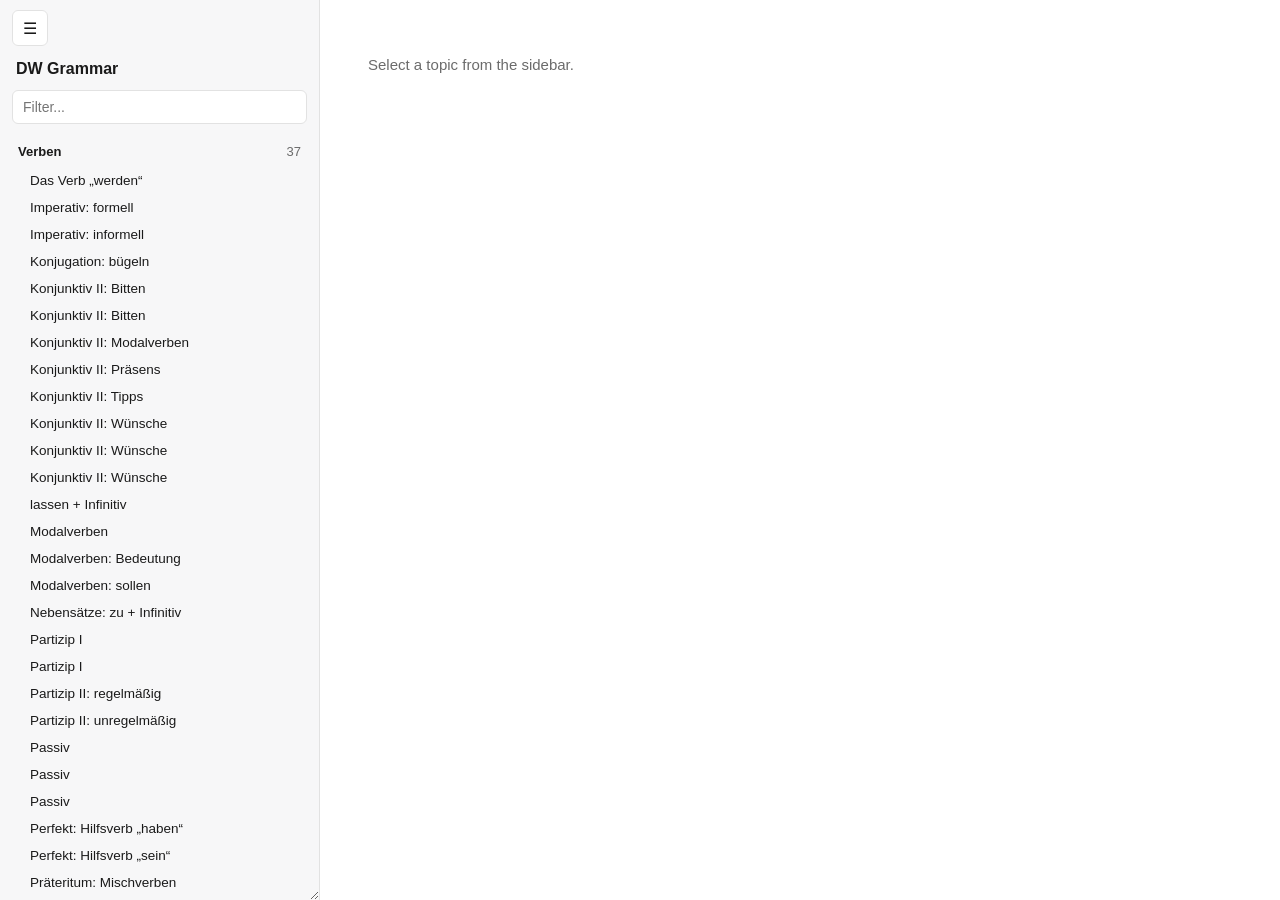
==== commit 29d35930: "Update d.html" ====
--- a/d.html
+++ b/d.html
@@ -132,6 +132,7 @@
   #content {
     flex: 1;
     overflow-y: auto;
+    overflow-x: hidden;
     padding: 56px 48px 40px;
   }
   #content .placeholder { color: var(--muted); font-size: 15px; }
@@ -151,6 +152,11 @@
   }
   #content .body p { margin: 0 0 1em; }
   #content .body strong { color: var(--accent); }
+  #content .body table {
+    display: block;
+    overflow-x: auto;
+    max-width: 100%;
+  }
   #content .panes {
     display: flex;
     gap: 40px;
@@ -183,7 +189,7 @@
   <div id="content"><div class="placeholder">Select a topic from the sidebar.</div></div>
 
 <script>
-const DATA = [{"key": "verbs", "headline": "Verben", "grammars": [{"id": 40502636, "shortTitle": "Anweisungen", "name": "Anweisungen", "text": "<p>Es gibt verschiedene Möglichkeiten, Anweisungen auszudrücken. Eine häufige Form ist der Imperativ.</p>\n\n\n\n<p><strong>Formeller Imperativ</strong></p>\n\n<p>Wenn man eine Person mit <em>Sie</em> anspricht, verwendet man den formellen Imperativ. Man bildet den formellen Imperativ, indem man das konjugierte Verb an die erste Stelle vor das Personalpronomen setzt.</p>\n\n<table border=\"1\" cellpadding=\"1\" cellspacing=\"1\" style=\"width:500px\">\n\t<tbody>\n\t\t<tr>\n\t\t\t<td>\n\t\t\t<p>Schneiden</p>\n\t\t\t</td>\n\t\t\t<td>Sie</td>\n\t\t\t<td>\n\t\t\t<p><em>den Käse in Würfel.</em></p>\n\t\t\t</td>\n\t\t</tr>\n\t\t<tr>\n\t\t\t<td>\n\t\t\t<p>Legen</p>\n\t\t\t</td>\n\t\t\t<td>Sie</td>\n\t\t\t<td>\n\t\t\t<p><em>den Käse auf die Pizza.</em></p>\n\t\t\t</td>\n\t\t</tr>\n\t\t<tr>\n\t\t\t<td>\n\t\t\t<p>Schieben</p>\n\t\t\t</td>\n\t\t\t<td>Sie</td>\n\t\t\t<td><em>die Pizza in den Ofen.</em></td>\n\t\t</tr>\n\t</tbody>\n</table>\n\n\n\n<p><strong>Infinitiv</strong></p>\n\n<p>In schriftlichen Anweisungen, z. B. in Rezepten oder Gebrauchsanweisungen, wird manchmal auch der Infinitiv verwendet. Dann lässt man das Subjekt weg. Das Verb steht im Infinitiv am Satzende.</p>\n\n<p><em>Den Käse in Würfel <strong>schneiden.</strong><br>\nDen Käse auf die Pizza<strong> legen.</strong><br>\nDie Pizza in den Ofen<strong> schieben.</strong></em></p>\n\n\n\n<table border=\"1\" cellpadding=\"1\" cellspacing=\"1\" style=\"width:500px\">\n\t<tbody>\n\t\t<tr>\n\t\t\t<td>\n\t\t\t<p>Grammatische Begriffe &#160;auf Deutsch:</p>\n\n\t\t\t<p>der Infinitiv: Der Infinitiv ist die Grundform des Verbs, die nicht konjugiert ist. In dieser Form steht ein Verb normalerweise in Vokabellisten oder im Wörterbuch. Deutsche Verben enden im Infinitiv meist auf <em>-(e)n</em> .</p>\n\t\t\t</td>\n\t\t</tr>\n\t</tbody>\n</table>\n", "ru": {"name": "Указания и инструкции", "text": "<p>Существуют различные способы давать указания. Часто для этих целей используется повелительное наклонение.</p>\n\n<p><strong>Вежливая форма повелительного наклонения</strong></p>\n\n<p>При обращении на \"Вы\" повелительное наклонение надо использовать в формальном стиле с местоимением <em>Sie</em><em>. </em>Повелительное наклонение в формальном стиле образуется так: спрягаемый глагол стоит на первом месте перед личным местоимением. &#160;&#160;&#160;&#160;&#160;</p>\n\n<table border=\"1\" cellpadding=\"1\" cellspacing=\"1\" style=\"width:500px\">\n\t<tbody>\n\t\t<tr>\n\t\t\t<td>\n\t\t\t<p>Schneiden</p>\n\t\t\t</td>\n\t\t\t<td>Sie</td>\n\t\t\t<td>\n\t\t\t<p><em>den Käse in Würfel.</em></p>\n\t\t\t</td>\n\t\t</tr>\n\t\t<tr>\n\t\t\t<td>\n\t\t\t<p>Legen</p>\n\t\t\t</td>\n\t\t\t<td>Sie</td>\n\t\t\t<td>\n\t\t\t<p><em>den Käse auf die Pizza.</em></p>\n\t\t\t</td>\n\t\t</tr>\n\t\t<tr>\n\t\t\t<td>\n\t\t\t<p>Schieben</p>\n\t\t\t</td>\n\t\t\t<td>Sie</td>\n\t\t\t<td><em>die Pizza in den Ofen.</em></td>\n\t\t</tr>\n\t</tbody>\n</table>\n\n\n\n<p><strong>Инфинитив</strong></p>\n\n<p>В письменных указаниях, например, в рецептах или инструкциях, иногда используют&#160; инфинитив. В таком случае в предложении опускается подлежащее. Глагол в инфинитиве стоит в конце предложения.</p>\n\n<p><em>Den Käse in Würfel <strong>schneiden.</strong><br>\nDen Käse auf die Pizza<strong> legen.</strong><br>\nDie Pizza in den Ofen<strong> schieben.</strong></em></p>\n\n\n\n<table border=\"1\" cellpadding=\"1\" cellspacing=\"1\" style=\"width:500px\">\n\t<tbody>\n\t\t<tr>\n\t\t\t<td>\n\t\t\t<p>Грамматические термины немецкого языка:</p>\n\n\t\t\t<p>der Infinitiv: Инфинитив – это начальная, неспрягаемая форма глагола. Обычно&#160;именно в этой форме глаголы стоят в словарях. Как правило, немецкие глаголы в инфинитиве заканчиваются на <em>-(e)n</em>.</p>\n\t\t\t</td>\n\t\t</tr>\n\t</tbody>\n</table>\n"}}, {"id": 39134268, "shortTitle": "brauchen + zu + Infinitiv", "name": "brauchen + zu + Infinitiv", "text": "<p><em>EU-Bürger <strong>brauchen</strong> an der Grenze <strong>keinen</strong> Pass <strong>zu</strong> <strong>zeigen</strong>.</em></p>\n\n<p><br>\nIn einem Satz mit Verneinung kannst du <em>brauchen</em> wie ein Modalverb verwenden. Es bedeutet dann <em>nicht müssen</em>.</p>\n\n<p><em>EU-Bürger <strong>brauchen</strong> an der Grenze <strong>nicht</strong> <strong>zu</strong> <strong>warten</strong>.</em></p>\n\n<p><em>= EU-Bürger <strong>müssen</strong> an der Grenze <strong>nicht</strong> <strong>warten</strong>.</em></p>\n\n\n\n<p><strong><em>brauchen</em> + <em>nicht/kein</em> + <em>zu</em> + Infinitiv</strong></p>\n\n<p>Nach <em>brauchen</em> steht das zweite Verb im Infinitiv. Vor dem Infinitiv steht <strong><em>zu</em></strong>.</p>\n\n<p><em>EU-Bürger brauchen in den meisten EU-Ländern kein Geld <strong>zu</strong> wechseln.</em></p>\n\n\n\n<p><strong><em>müssen</em> + <em>nicht/kein</em> + Infinitiv</strong></p>\n\n<p>Nach <em>müssen</em> steht das zweite Verb im Infinitiv. Vor dem Infinitiv steht <strong>kein</strong> <strong><em>zu</em></strong>.</p>\n\n<p><em>= EU-Bürger müssen in den meisten EU-Ländern kein Geld wechseln.</em></p>\n", "ru": null}, {"id": 40584505, "shortTitle": "Das Verb „werden“", "name": "Das Verb „werden“ (1)", "text": "<p><em>Nico will kein Ingenieur<strong> werden.</strong><br>\nWas willst du<strong> werden? </strong>Willst du gern Koch<strong> werden? </strong></em></p>\n\n\n\n<p>Das Verb <em>werden</em> kann als Hilfsverb oder als Vollverb verwendet werden. Als Hilfsverb braucht man es&#160; z. B., um Aussagen über die Zukunft zu machen.</p>\n\n<p>Als Vollverb drückt <em>werden</em> eine Entwicklung oder Veränderung aus:<br>\n<em>Die Kinder werden größer. </em>(Sie wachsen schnell.)</p>\n\n<p>Besonders häufig verwendet man <em>werden</em>, um einen Berufswunsch auszudrücken.<br>\n<em>Helene will Journalistin werden.</em> (Sie studiert noch.)&#160;</p>\n\n<p>Das Verb <em>werden</em> ist unregelmäßig. Hier siehst du die Formen im Präsens:</p>\n\n<table border=\"1\" cellpadding=\"1\" cellspacing=\"1\" style=\"width:500px\">\n\t<tbody>\n\t\t<tr>\n\t\t\t<td><em>Singular</em></td>\n\t\t\t<td>&#160;</td>\n\t\t</tr>\n\t\t<tr>\n\t\t\t<td>1. Person</td>\n\t\t\t<td><em>ich&#160;<strong>werde</strong></em></td>\n\t\t</tr>\n\t\t<tr>\n\t\t\t<td>2. Person</td>\n\t\t\t<td><em>du&#160;<strong>wirst</strong></em></td>\n\t\t</tr>\n\t\t<tr>\n\t\t\t<td>3. Person</td>\n\t\t\t<td><em>er/sie/es&#160;<strong>wird</strong></em></td>\n\t\t</tr>\n\t\t<tr>\n\t\t\t<td><em>Plural</em></td>\n\t\t\t<td>&#160;</td>\n\t\t</tr>\n\t\t<tr>\n\t\t\t<td>1. Person</td>\n\t\t\t<td><em>wir&#160;<strong>werden</strong></em></td>\n\t\t</tr>\n\t\t<tr>\n\t\t\t<td>2. Person</td>\n\t\t\t<td><em>ihr&#160;<strong>werdet</strong></em></td>\n\t\t</tr>\n\t\t<tr>\n\t\t\t<td>3. Person</td>\n\t\t\t<td><em>sie&#160;<strong>werden</strong></em></td>\n\t\t</tr>\n\t\t<tr>\n\t\t\t<td><em>Formell</em></td>\n\t\t\t<td><em>Sie&#160;<strong>werden</strong></em></td>\n\t\t</tr>\n\t</tbody>\n</table>\n\n\n\n<p>Das Perfekt bildet das Verb <em>werden</em> mit dem Hilfsverb <em>sein</em>. Das Partizip II ist unregelmäßig und lautet <em>geworden</em>.</p>\n\n<p><em>Helene <strong>ist </strong>Journalistin <strong>geworden</strong>.<br>\nDie Kinder <strong>sind</strong> größer <strong>geworden</strong>.</em></p>\n", "ru": {"name": "Глагол werden", "text": "<p><em>Nico will kein Ingenieur<strong> werden.</strong><br>\nWas willst du<strong> werden? </strong>Willst du gern Koch<strong> werden? </strong></em></p>\n\n\n\n<p>Глагол <em>werden</em> может быть смысловым и вспомогательным. Как вспомогательный глагол он используется, например, в высказываниях о будущем.</p>\n\n<p>Как самостоятельный глагол <em>werden</em> выражает развитие или изменение:</p>\n\n<p><em>Die Kinder werden größer. </em>(Дети быстро растут.)</p>\n\n<p>Особенно часто глагол <em>werden</em> используется в высказываниях о будущей профессии.</p>\n\n<p><em>Helene will Journalistin werden.</em> (Она еще учится.)&#160;</p>\n\n<p>Глагол <em>werden</em> неправильный. Здесь ты видишь его личные формы в настоящем времени:</p>\n\n<table border=\"1\" cellpadding=\"1\" cellspacing=\"1\" style=\"width:500px\">\n\t<tbody>\n\t\t<tr>\n\t\t\t<td><em>Единственное число:</em></td>\n\t\t\t<td>&#160;</td>\n\t\t</tr>\n\t\t<tr>\n\t\t\t<td>1-е лицо</td>\n\t\t\t<td><em>ich&#160;<strong>werde</strong></em></td>\n\t\t</tr>\n\t\t<tr>\n\t\t\t<td>2-е лицо</td>\n\t\t\t<td><em>du&#160;<strong>wirst</strong></em></td>\n\t\t</tr>\n\t\t<tr>\n\t\t\t<td>3-е лицо</td>\n\t\t\t<td><em>er/sie/es&#160;<strong>wird</strong></em></td>\n\t\t</tr>\n\t\t<tr>\n\t\t\t<td><em>Множественное число:</em></td>\n\t\t\t<td>&#160;</td>\n\t\t</tr>\n\t\t<tr>\n\t\t\t<td>1-е лицо</td>\n\t\t\t<td><em>wir&#160;<strong>werden</strong></em></td>\n\t\t</tr>\n\t\t<tr>\n\t\t\t<td>2-е лицо</td>\n\t\t\t<td><em>ihr&#160;<strong>werdet</strong></em></td>\n\t\t</tr>\n\t\t<tr>\n\t\t\t<td>3-е лицо</td>\n\t\t\t<td><em>sie&#160;<strong>werden</strong></em></td>\n\t\t</tr>\n\t\t<tr>\n\t\t\t<td><em>Вежливое обращение:</em></td>\n\t\t\t<td><em>Sie&#160;<strong>werden</strong></em></td>\n\t\t</tr>\n\t</tbody>\n</table>\n\n\n\n<p>Формы прошедшего времени Perfekt глагол <em>werden</em> образует с помощью вспомогательного глагола <em>sein</em>. Причастие Partizip II <em>geworden</em> образуется не по общим правилам.</p>\n\n<p><em>Helene <strong>ist </strong>Journalistin <strong>geworden</strong>.<br>\nDie Kinder <strong>sind</strong> größer <strong>geworden</strong>.</em></p>\n"}}, {"id": 40532598, "shortTitle": "gehen + Infinitiv", "name": "gehen + Infinitiv", "text": "<p><strong><em>Gehst</em></strong><em> du gerne <strong>schwimmen</strong>? – Ja, ich <strong>gehe</strong> gerne <strong>schwimmen</strong>.</em></p>\n\n<p>Wenn man ausdrücken will, dass man einen Ort verlässt, um an einem anderen Ort etwas zu tun, kombiniert man manchmal das Verb <em>gehen</em> mit einem zweiten Verb. Es gibt eine Reihe von festen Verbkombinationen, die nach diesem Muster gebildet werden:</p>\n\n<p><em>arbeiten gehen<br>\neinkaufen gehen<br>\nspazieren gehen<br>\nangeln gehen<br>\nschwimmen gehen<br>\nschlafen gehen</em></p>\n\n<p>Bei diesen Ausdrücken &#160;wird <em>gehen</em> konjugiert. Das zweite Verb steht als Infinitiv am Satzende.</p>\n\n<table border=\"1\" cellpadding=\"1\" cellspacing=\"1\" style=\"width:500px\">\n\t<tbody>\n\t\t<tr>\n\t\t\t<td>\n\t\t\t<p>Ich</p>\n\t\t\t</td>\n\t\t\t<td>\n\t\t\t<p><strong><em>gehe</em></strong></p>\n\t\t\t</td>\n\t\t\t<td>morgen&#160;<strong><em>arbeiten.</em></strong></td>\n\t\t</tr>\n\t\t<tr>\n\t\t\t<td>\n\t\t\t<p>Inge</p>\n\t\t\t</td>\n\t\t\t<td>\n\t\t\t<p><strong><em>geht</em></strong></p>\n\t\t\t</td>\n\t\t\t<td>im Park&#160;<strong><em>spazieren.</em></strong></td>\n\t\t</tr>\n\t\t<tr>\n\t\t\t<td>Wir</td>\n\t\t\t<td><strong><em>gehen</em></strong></td>\n\t\t\t<td>gerne&#160;<strong><em>angeln.</em></strong></td>\n\t\t</tr>\n\t</tbody>\n</table>\n", "ru": {"name": "gehen + инфинитив", "text": "<p><strong><em>Gehst</em></strong><em> du gerne <strong>schwimmen</strong>? – Ja, ich <strong>gehe</strong> gerne <strong>schwimmen</strong>.</em></p>\n\n<p>Если нужно сказать, что покидаешь какое-либо место, для того, чтобы заняться чем-то в другом месте, можно использовать глагол <em>gehen</em> со вторым глаголом. Существует целый ряд глагольных конструкций, формируемых по такому образцу:</p>\n\n<p><em>arbeiten gehen<br>\neinkaufen gehen<br>\nspazieren gehen<br>\nangeln gehen<br>\nschwimmen gehen<br>\nschlafen gehen</em></p>\n\n<p>В этих словосочетаниях <em>gehen</em> спрягается. Второй глагол в инфинитиве стоит в конце предложения.</p>\n\n<table border=\"1\" cellpadding=\"1\" cellspacing=\"1\" style=\"width:500px\">\n\t<tbody>\n\t\t<tr>\n\t\t\t<td>\n\t\t\t<p>Ich</p>\n\t\t\t</td>\n\t\t\t<td>\n\t\t\t<p><strong><em>gehe</em></strong></p>\n\t\t\t</td>\n\t\t\t<td>morgen&#160;<strong><em>arbeiten.</em></strong></td>\n\t\t</tr>\n\t\t<tr>\n\t\t\t<td>\n\t\t\t<p>Inge</p>\n\t\t\t</td>\n\t\t\t<td>\n\t\t\t<p><strong><em>geht</em></strong></p>\n\t\t\t</td>\n\t\t\t<td>im Park&#160;<strong><em>spazieren.</em></strong></td>\n\t\t</tr>\n\t\t<tr>\n\t\t\t<td>Wir</td>\n\t\t\t<td><strong><em>gehen</em></strong></td>\n\t\t\t<td>gerne&#160;<strong><em>angeln.</em></strong></td>\n\t\t</tr>\n\t</tbody>\n</table>\n"}}, {"id": 40462960, "shortTitle": "Imperativ: formell", "name": "Imperativ: formell", "text": "<p>Mit dem Imperativ drückt man eine Bitte, eine Aufforderung oder einen Befehl aus. Man benutzt diese Form zum Beispiel, um jemandem zu erklären, wie er zu einem bestimmten Ort gelangt. Wenn man eine Person mit <em>Sie</em> anspricht, verwendet man den formellen Imperativ.</p>\n\n\n\n<p>Man bildet den formellen Imperativ, indem man das konjugierte Verb an die erste Stelle vor das Personalpronomen setzt.</p>\n\n<p>Aussagesatz:</p>\n\n<table border=\"1\" cellpadding=\"1\" cellspacing=\"1\" style=\"width:500px\">\n\t<tbody>\n\t\t<tr>\n\t\t\t<td><em>Sie</em></td>\n\t\t\t<td><strong><em>gehen</em></strong></td>\n\t\t\t<td><em>geradeaus.</em></td>\n\t\t</tr>\n\t\t<tr>\n\t\t\t<td><em>Sie</em></td>\n\t\t\t<td><strong><em>überqueren</em></strong></td>\n\t\t\t<td><em>den Schillerplatz.</em></td>\n\t\t</tr>\n\t</tbody>\n</table>\n\n<p><br>\nImperativsatz:</p>\n\n<table border=\"1\" cellpadding=\"1\" cellspacing=\"1\" style=\"width:500px\">\n\t<tbody>\n\t\t<tr>\n\t\t\t<td>\n\t\t\t<p><strong><em>Gehen</em></strong></p>\n\t\t\t</td>\n\t\t\t<td>\n\t\t\t<p><em>Sie</em></p>\n\t\t\t</td>\n\t\t\t<td>\n\t\t\t<p><em>geradeaus.</em></p>\n\t\t\t</td>\n\t\t</tr>\n\t\t<tr>\n\t\t\t<td><strong><em>Überqueren</em></strong></td>\n\t\t\t<td>\n\t\t\t<p><em>Sie</em></p>\n\t\t\t</td>\n\t\t\t<td><em>den Schillerplatz.</em></td>\n\t\t</tr>\n\t</tbody>\n</table>\n\n\n\n\n\n<p>Das Verb <em>sein</em> ist im Imperativ unregelmäßig:</p>\n\n<p>Aussagesatz: <em>Sie <strong>sind</strong> pünktlich.</em></p>\n\n<p>Imperativsatz: <strong><em>Seien</em></strong><em> Sie pünktlich.</em></p>\n\n\n\n<table border=\"1\" cellpadding=\"1\" cellspacing=\"1\" style=\"width:500px\">\n\t<tbody>\n\t\t<tr>\n\t\t\t<td>\n\t\t\t<p>Grammatische Begriffe auf Deutsch:</p>\n\t\t\t<span class=\"invalid_placeholder\">der Imperativ</span>: Der Imperativ ist eine spezielle Form des Verbs. Mit dem Imperativ drückt man eine Bitte, eine Aufforderung oder einen Befehl aus.</td>\n\t\t</tr>\n\t</tbody>\n</table>\n", "ru": {"name": "Императив: формальная речь", "text": "<p>Повелительное наклонение выражает просьбу, побуждение к действию или приказ. В этой форме объясняют, например, как пройти куда-то. В формальном стиле повелительное наклонение используется, если к адресату обращаются на \"Вы\".</p>\n\n\n\n<p>В формальной речи спрягаемый глагол в повелительном наклонении стоит в предложениях на первом месте, перед личным местоимением.</p>\n\n\n\n<p>Повествовательное предложение:</p>\n\n<table border=\"1\" cellpadding=\"1\" cellspacing=\"1\" style=\"width:500px\">\n\t<tbody>\n\t\t<tr>\n\t\t\t<td><em>Sie</em></td>\n\t\t\t<td><strong><em>gehen</em></strong></td>\n\t\t\t<td><em>geradeaus.</em></td>\n\t\t</tr>\n\t\t<tr>\n\t\t\t<td><em>Sie</em></td>\n\t\t\t<td><strong><em>überqueren</em></strong></td>\n\t\t\t<td><em>den Schillerplatz.</em></td>\n\t\t</tr>\n\t</tbody>\n</table>\n\n<p><br>\nПобудительное предложение:</p>\n\n<table border=\"1\" cellpadding=\"1\" cellspacing=\"1\" style=\"width:500px\">\n\t<tbody>\n\t\t<tr>\n\t\t\t<td>\n\t\t\t<p><strong><em>Gehen</em></strong></p>\n\t\t\t</td>\n\t\t\t<td>\n\t\t\t<p><em>Sie</em></p>\n\t\t\t</td>\n\t\t\t<td>\n\t\t\t<p><em>geradeaus.</em></p>\n\t\t\t</td>\n\t\t</tr>\n\t\t<tr>\n\t\t\t<td><strong><em>Überqueren</em></strong></td>\n\t\t\t<td>\n\t\t\t<p><em>Sie</em></p>\n\t\t\t</td>\n\t\t\t<td><em>den Schillerplatz.</em></td>\n\t\t</tr>\n\t</tbody>\n</table>\n\n\n\n\n\n<p>Глагол <em>sein</em> в повелительном наклонении спрягается как неправильный:</p>\n\n<p>Повествовательное предложение: <em>Sie</em> <strong><em>sind</em></strong> <em>p</em><em>ü</em><em>nktlich</em><em>.</em></p>\n\n<p>Побудительное предложение: <strong><em>Seien</em></strong> <em>Sie</em> <em>p</em><em>ü</em><em>nktlich</em><em>.</em></p>\n\n\n\n<table border=\"1\" cellpadding=\"1\" cellspacing=\"1\" style=\"width:500px\">\n\t<tbody>\n\t\t<tr>\n\t\t\t<td>\n\t\t\t<p>Грамматические&#160; термины немецкого языка:</p>\n\n\t\t\t<p>der Imperativ: Повелительное наклонение – одна из форм глагола, выражающая&#160;модальность. Повелительное наклонение&#160;выражает просьбу, побуждение к действию или приказ.</p>\n\t\t\t</td>\n\t\t</tr>\n\t</tbody>\n</table>\n"}}, {"id": 40504800, "shortTitle": "Imperativ: informell ", "name": "Imperativ: informell", "text": "<p><strong>Informeller Imperativ: Singular</strong></p>\n\n<p><strong>a) Formen ohne Endung</strong></p>\n\n<p>Im informellen Imperativ unterscheidet man eine Singularform und eine Pluralform. Die Singularform wird aus der Verbform der 2. Person Singular Präsens gebildet. Das Personalpronomen und die Personalendung <em>-st</em> lässt man weg. Bei Verben, deren Stamm auf <em>-s, -ß, -z</em> oder <em>-x</em> endet, wird nur das <em>-t</em> weggelassen. &#160;Im Singular hat der informelle Imperativ also meist keine Endung.<br>\n&#160;</p>\n\n<p><em>(Du) mach(st) viel Sport. -&gt; </em><strong>I<strong>mperati</strong>v:</strong><em> <strong>Mach</strong> viel Sport!</em></p>\n\n<p><em>(Du) geh(st) oft spazieren. -&gt; </em><strong>Imperativ:</strong><em> <strong>Geh</strong> oft spazieren!</em></p>\n\n<p><em>(Du) putz(t) regelmäßig die Zähne. -&gt;<strong> </strong></em><strong>Imperativ:</strong><em><strong> Putz</strong> regelmäßig die Zähne!</em></p>\n\n<p><em>(Du) iss(t) mehr Obst. -&gt; </em><strong>Imperativ:<em> Iss</em></strong><em> mehr Obst!</em></p>\n\n<p>Verben mit einem Vokalwechsel von <strong>a</strong> zu&#160;<strong>ä</strong><em>&#160;haben im&#160;Imperativ keinen Umlaut</em>.</p>\n\n<p><em>(Du) f<strong>ä</strong>hr(st) mit dem Fahrrad zur Arbeit. -&gt; </em><strong>I<strong>m</strong>perativ:<em> Fahr</em></strong><em> mit dem Fahrrad zur Arbeit!</em></p>\n\n<p><em>(Du) schl<strong>ä</strong>f(st) genug. -&gt;</em><strong><em> </em>I<strong>m</strong>perativ: <em>Schlaf</em></strong><em> genug!</em></p>\n\n\n\n<p><strong>b) Sonderformen mit Endung -e</strong></p>\n\n<p>Viele Imperativformen kann man auch mit der Endung <em>-e</em> bilden. Oft ist es nur ein stilistischer Unterschied, ob man sagt:&#160;</p>\n\n<p><em>Mach jeden Tag Sport!&#160;</em><br>\noder:&#160;<br>\n<em>Mache jeden Tag Sport!</em><br>\n&#160;<br>\nDie erste Variante ist in der gesprochenen Sprache üblicher . Die zweite Variante findet man vor allem in der Schriftsprache. Manche Imperativformen klingen altmodisch oder belehrend, wenn man sie mit der Endung <em>-e</em> bildet.</p>\n\n<p>Wenn das Verb in der zweiten Person Singular die Endung <em>-est</em> hat, bleibt das <em>-e </em>im Imperativ stehen.&#160;</p>\n\n<p><em>(Du) arbeite(st) nicht zu viel. -&gt; </em><strong>Imperativ:</strong> <em><strong>Arbeite </strong>nicht zu viel!<br>\n(Du) öffne(st) das Fenster. -&gt;<strong> </strong></em><strong>Imperativ:</strong> <em><strong>Öffne </strong>das Fenster!</em></p>\n\n<p>Bei einem Vokalwechsel von <em>e</em> zu <em>i</em> (z. B. <em>essen</em> -&gt; <em>Iss!</em>) kann man die Endung <em>-e</em> nicht verwenden.&#160;</p>\n\n\n\n<p><strong>Informeller Imperativ: Plural</strong></p>\n\n<p>Wenn man mit dem Imperativ mehrere Personen ansprechen möchte, verwendet man die Pluralform. Diese bildet man aus der 2. Person Plural Präsens. Das Personalpronomen fällt weg, aber die Endung bleibt unverändert.</p>\n\n<p><em>(Ihr) macht viel Sport. -&gt; </em><strong>Imperativ:<em> Macht</em></strong><em> viel Sport!</em></p>\n\n<p><em>(Ihr) esst mehr Obst. -&gt; </em><strong>Imperativ:<em> Esst</em></strong><em> mehr Obst! </em></p>\n\n<p><em>(Ihr) fahrt mit dem Fahrrad zur Arbeit. -&gt; </em><strong>Imperativ:<em> Fahrt</em></strong><em> mit dem Fahrrad zur Arbeit!</em></p>\n\n<p><em>(Ihr) arbeitet nicht zu viel. -&gt; </em><strong>Imperativ:<em> Arbeitet</em></strong><em> nicht zu viel.</em></p>\n\n\n\n<p><strong>Überblick: Imperativ&#160;</strong></p>\n\n<p>Die regelmäßigen Formen des Imperativs sehen so aus:</p>\n\n<table border=\"1\" cellpadding=\"1\" cellspacing=\"1\" style=\"width:500px\">\n\t<tbody>\n\t\t<tr>\n\t\t\t<td>informell (Singular)</td>\n\t\t\t<td><strong><em>Trink(e)</em></strong><em> viel Wasser!</em></td>\n\t\t</tr>\n\t\t<tr>\n\t\t\t<td>informell (Plural)</td>\n\t\t\t<td><strong><em>Trinkt</em></strong><em> viel Wasser!</em></td>\n\t\t</tr>\n\t\t<tr>\n\t\t\t<td>formell</td>\n\t\t\t<td><strong><em>Trinken Sie</em></strong><em> viel Wasser!</em></td>\n\t\t</tr>\n\t</tbody>\n</table>\n\n\n\n<p>Unregelmäßig sind die Formen des Verbs <em>sein</em>:</p>\n\n<table border=\"1\" cellpadding=\"1\" cellspacing=\"1\" style=\"width:500px\">\n\t<tbody>\n\t\t<tr>\n\t\t\t<td>informell (Singular)</td>\n\t\t\t<td><strong><em>Sei </em></strong><em>fair!</em></td>\n\t\t</tr>\n\t\t<tr>\n\t\t\t<td>informell (Plural)</td>\n\t\t\t<td><strong><em>Seid </em></strong><em>fair!</em></td>\n\t\t</tr>\n\t\t<tr>\n\t\t\t<td>formell</td>\n\t\t\t<td><strong><em>Seien </em></strong><em>Sie fair!</em></td>\n\t\t</tr>\n\t</tbody>\n</table>\n\n\n\n\n\n<table border=\"1\" cellpadding=\"1\" cellspacing=\"1\" style=\"width:500px\">\n\t<tbody>\n\t\t<tr>\n\t\t\t<td>\n\t\t\t<p>Grammatische Begriffe auf Deutsch:</p>\n\n\t\t\t<p>der Imperativ: Der Imperativ ist eine spezielle Form des Verbs. Mit dem Imperativ drückt man eine Bitte, eine Aufforderung oder einen Befehl aus.</p>\n\t\t\t</td>\n\t\t</tr>\n\t</tbody>\n</table>\n", "ru": {"name": "Повелительное наклонение", "text": "<p><strong>Повелительное наклонение в неформальной речи: единственное число</strong></p>\n\n<p><strong>а) Формы без окончаний</strong></p>\n\n<p>В неформальной речи существуют формы единственного и множественного числа повелительного наклонения. Форма единственного числа образуется из глагольной формы второго лица единственного числа настоящего времени. Личное местоимение и личное окончание <em>-</em><em>st</em> опускают. В глаголах, корень которых заканчивается на -<em>s</em>, -<em>ß</em>, -<em>z</em> или<em> -</em><em>x</em> &#160;опускается только -<em>t</em><em>.&#160; </em>Получается, что формы повелительного наклонения единственного числа в неформальной речи почти всегда не имеют окончаний.</p>\n\n<p><em>(Du) mach(st) viel Sport. -&gt; </em><strong>Imperativ:</strong><em> <strong>Mach</strong> viel Sport!</em></p>\n\n<p><em>(Du) geh(st) oft spazieren. -&gt; </em><strong>Imperativ:</strong><em> <strong>Geh</strong> oft spazieren!</em></p>\n\n<p><em>(Du) putz(t) regelmäßig die Zähne. -&gt; <strong>Imperativ: Putz</strong> regelmäßig die Zähne!</em></p>\n\n<p><em>(Du) iss(t) mehr Obst. -&gt; </em><strong>Imperativ:<em> Iss</em></strong><em> mehr Obst!</em></p>\n\n<p>В глаголах с умлаутом <em>a</em><em> -</em> <em>ä</em> в повелительном наклонении не происходит изменения корневой гласной начальной формы слова.</p>\n\n<p><em>(Du) f<strong>ä</strong>hr(st) mit dem Fahrrad zur Arbeit. -&gt; </em><strong>Imperativ:<em> Fahr</em></strong><em> mit dem Fahrrad zur Arbeit!</em></p>\n\n<p><em>(Du) schl<strong>ä</strong>f(st) genug. -&gt; </em><strong>Imperativ: <em>Schlaf</em></strong><em> genug!</em></p>\n\n\n\n<p><strong>b</strong><strong>) Особые формы с окончанием </strong><strong><em>-</em></strong><strong><em>e</em></strong></p>\n\n<p>Повелительное наклонение образуются также при помощи окончания <em>-</em><em>e</em>. Различие между формами стилистическое:</p>\n\n<p><em>Mach jeden Tag Sport!</em></p>\n\n<p>или:</p>\n\n<p><em>Mach<strong>e</strong></em> <em>jeden</em> <em>Tag</em> <em>Sport</em><em>!</em></p>\n\n<p>Первый вариант часто встречается в разговорной речи. Второй вариант характерен для письменной речи. Некоторые формы повелительного наклонения, образованные при помощи окончания <em>-</em><em>e</em>, звучат старомодно или поучительно.</p>\n\n<p>Если во втором лице единственного числа у глагола окончание <em>-</em><em>est</em>, в повелительном наклонении сохраняется <em>-</em><em>e</em>.</p>\n\n<p><em>(Du) arbeit<strong>e</strong>(st) nicht zu viel. -&gt; </em><strong>Imperativ: </strong><em>Arbeit<strong>e</strong> nicht zu viel!</em></p>\n\n<p><em>(Du) öffn<strong>e</strong>(st) das Fenster. -&gt; </em><strong>Imperativ:</strong><em> Öffn<strong>e</strong> das Fenster!</em></p>\n\n<p>При изменении корневой гласной с <em>e</em> на <em>i</em> (напр. <em>essen</em> -&gt; <em>Iss</em><em>!</em>) окончание <em>-</em><em>e</em> не используется.</p>\n\n\n\n<p><strong>Повелительное наклонение в неформальной речи: множественное число</strong></p>\n\n<p>Если в повелительном наклонении обращаются к нескольким лицам, используют форму множественного числа. Ее образуют из глагольной формы второго лица множественного числа настоящего времени. Личное местоимение опускают, а окончание остается неизменным.</p>\n\n<p><em>(</em><em>Ihr</em><em>) </em><em>macht</em> <em>viel</em> <em>Sport</em><em>. -&gt; </em><strong>Imperativ</strong><strong>: </strong><strong><em>Macht</em></strong> <em>viel</em> <em>Sport</em><em>!</em></p>\n\n<p><em>(Ihr) esst mehr Obst. -&gt; </em><strong>Imperativ:<em> Esst</em></strong><em> mehr Obst! </em></p>\n\n<p><em>(Ihr) fahrt mit dem Fahrrad zur Arbeit. -&gt; </em><strong>Imperativ:<em> Fahrt</em></strong><em> mit dem Fahrrad zur Arbeit!</em></p>\n\n<p><em>(Ihr) arbeitet nicht zu viel. -&gt; </em><strong>Imperativ:<em> Arbeitet</em></strong><em> nicht zu viel.</em></p>\n\n\n\n<p><strong>Обзор: Повелительное наклонение</strong></p>\n\n<p>Общие правила образования повелительного наклонения:</p>\n\n<table border=\"1\" cellpadding=\"1\" cellspacing=\"1\" style=\"width:100%\">\n\t<tbody>\n\t\t<tr>\n\t\t\t<td>Неформальная речь (ед. число)</td>\n\t\t\t<td><strong><em>Trink(e)</em></strong><em> viel Wasser!</em></td>\n\t\t</tr>\n\t\t<tr>\n\t\t\t<td>Неформальная речь (мн. число)</td>\n\t\t\t<td><strong><em>Trinkt</em></strong><em> viel Wasser!</em></td>\n\t\t</tr>\n\t\t<tr>\n\t\t\t<td>Вежливое&#160;обращение:</td>\n\t\t\t<td><strong><em>Trinken Sie</em></strong> <em>viel Wasser!</em></td>\n\t\t</tr>\n\t</tbody>\n</table>\n\n\n\n<p>Формы повелительного наклонения глагола <em>sein</em> образуются не по общим правилам:</p>\n\n<table border=\"1\" cellpadding=\"1\" cellspacing=\"1\" style=\"width:100%\">\n\t<tbody>\n\t</tbody>\n</table>\n\n<table border=\"1\" cellpadding=\"1\" cellspacing=\"1\" style=\"width:100%\">\n\t<tbody>\n\t\t<tr>\n\t\t\t<td>Неформальная речь (ед. число)</td>\n\t\t\t<td><strong><em>Sei </em></strong><em>fair!</em></td>\n\t\t</tr>\n\t\t<tr>\n\t\t\t<td>Неформальная речь (мн. число)</td>\n\t\t\t<td><strong><em>Seid </em></strong><em>fair!</em></td>\n\t\t</tr>\n\t\t<tr>\n\t\t\t<td>Вежливое&#160;обращение:</td>\n\t\t\t<td><strong><em>Seien </em></strong><em>Sie fair!</em></td>\n\t\t</tr>\n\t</tbody>\n</table>\n\n\n\n<table border=\"1\" cellpadding=\"1\" cellspacing=\"1\" style=\"width:100%\">\n\t<tbody>\n\t\t<tr>\n\t\t\t<td>\n\t\t\t<p>Грамматические термины немецкого языка:</p>\n\t\t\tder Imperativ: Повелительное наклонение – одна из форм глагола, выражающая модальность. Повелительное наклонение выражает просьбу, побуждение к действию или приказ.</td>\n\t\t</tr>\n\t</tbody>\n</table>\n"}}, {"id": 40331765, "shortTitle": "Konjugation Präsens", "name": "Konjugation Präsens (2)", "text": "<p>Das Präsens ist die Gegenwartsform des Verbs. Im Präsens werden die meisten Verben wie folgt konjugiert:</p>\n\n<p>Beispiel: <em>kommen</em></p>\n\n\n\n<table border=\"1\" cellpadding=\"1\" cellspacing=\"1\" style=\"width:500px\">\n\t<tbody>\n\t\t<tr>\n\t\t\t<td>Singular</td>\n\t\t\t<td>1. Person</td>\n\t\t\t<td><strong>ich</strong> komm<strong>e</strong></td>\n\t\t</tr>\n\t\t<tr>\n\t\t\t<td>&#160;</td>\n\t\t\t<td>2. Person</td>\n\t\t\t<td><strong>du</strong> komm<strong>st</strong></td>\n\t\t</tr>\n\t\t<tr>\n\t\t\t<td>&#160;</td>\n\t\t\t<td>3. Person</td>\n\t\t\t<td><strong>er</strong>/<strong>sie</strong>/<strong>es </strong>komm<strong>t</strong></td>\n\t\t</tr>\n\t\t<tr>\n\t\t\t<td>Plural</td>\n\t\t\t<td>1. Person</td>\n\t\t\t<td><strong>wir </strong>komm<strong>en</strong></td>\n\t\t</tr>\n\t\t<tr>\n\t\t\t<td>&#160;</td>\n\t\t\t<td>2. Person</td>\n\t\t\t<td><strong>ihr</strong> komm<strong>t</strong></td>\n\t\t</tr>\n\t\t<tr>\n\t\t\t<td>&#160;</td>\n\t\t\t<td>3. Person</td>\n\t\t\t<td><strong>sie </strong>komm<strong>en</strong></td>\n\t\t</tr>\n\t\t<tr>\n\t\t\t<td>formell:</td>\n\t\t\t<td>&#160;</td>\n\t\t\t<td><strong>Sie </strong>komm<strong>en</strong></td>\n\t\t</tr>\n\t</tbody>\n</table>\n\n\n\n<p><br>\nDie 3. Person Plural und die formelle Anrede unterscheiden sich nur durch die Großschreibung Sie bei der formellen Anrede.&#160;</p>\n\n<p>Wenn der Stamm eines Verbs auf <em>-d</em> oder <em>-t</em> endet, wird in der 2. und 3. Person Singular sowie in der 2. Person Plural vor der Personalendung ein <em>-e-</em> eingefügt.</p>\n\n\n\n<p>Beispiel: <em>arbeiten</em></p>\n\n<table border=\"1\" cellpadding=\"1\" cellspacing=\"1\" style=\"width:500px\">\n\t<tbody>\n\t\t<tr>\n\t\t\t<td>Singular</td>\n\t\t\t<td>1. Person</td>\n\t\t\t<td><strong>ich</strong> arbeit<strong>e</strong></td>\n\t\t</tr>\n\t\t<tr>\n\t\t\t<td>&#160;</td>\n\t\t\t<td>2. Person</td>\n\t\t\t<td><strong>du</strong> arbeit<strong>e</strong><strong>st</strong></td>\n\t\t</tr>\n\t\t<tr>\n\t\t\t<td>&#160;</td>\n\t\t\t<td>3. Person</td>\n\t\t\t<td><strong>er</strong>/<strong>sie</strong>/<strong>es </strong>arbeit<em><strong>e</strong></em><strong>t</strong></td>\n\t\t</tr>\n\t\t<tr>\n\t\t\t<td>Plural</td>\n\t\t\t<td>1. Person</td>\n\t\t\t<td><strong>wir </strong>arbeit<strong>en</strong></td>\n\t\t</tr>\n\t\t<tr>\n\t\t\t<td>&#160;</td>\n\t\t\t<td>2. Person</td>\n\t\t\t<td><strong>ihr</strong> arbeit<em><strong>e</strong></em><strong>t</strong></td>\n\t\t</tr>\n\t\t<tr>\n\t\t\t<td>&#160;</td>\n\t\t\t<td>3. Person</td>\n\t\t\t<td><strong>sie </strong>arbeit<strong>en</strong></td>\n\t\t</tr>\n\t\t<tr>\n\t\t\t<td>formell:</td>\n\t\t\t<td>&#160;</td>\n\t\t\t<td><strong>Sie </strong>arbeit<strong>en</strong></td>\n\t\t</tr>\n\t</tbody>\n</table>\n\n\n\n\n\n<p>Manche Verben werden unregelmäßig konjugiert.</p>\n\n<p>Example: <em>sein</em></p>\n\n<table border=\"1\" cellpadding=\"1\" cellspacing=\"1\" style=\"width:500px\">\n\t<tbody>\n\t\t<tr>\n\t\t\t<td>Singular</td>\n\t\t\t<td>1. Person</td>\n\t\t\t<td><strong>ich bin</strong></td>\n\t\t</tr>\n\t\t<tr>\n\t\t\t<td>&#160;</td>\n\t\t\t<td>2. Person</td>\n\t\t\t<td><strong>du bist</strong></td>\n\t\t</tr>\n\t\t<tr>\n\t\t\t<td>&#160;</td>\n\t\t\t<td>3. Person</td>\n\t\t\t<td><strong>er/sie/es ist</strong></td>\n\t\t</tr>\n\t\t<tr>\n\t\t\t<td>Plural</td>\n\t\t\t<td>1. Person</td>\n\t\t\t<td><strong>wir sind</strong></td>\n\t\t</tr>\n\t\t<tr>\n\t\t\t<td>&#160;</td>\n\t\t\t<td>2. Person</td>\n\t\t\t<td><strong>ihr seid</strong></td>\n\t\t</tr>\n\t\t<tr>\n\t\t\t<td>&#160;</td>\n\t\t\t<td>3. Person</td>\n\t\t\t<td><strong>sie sind</strong></td>\n\t\t</tr>\n\t\t<tr>\n\t\t\t<td>formell:</td>\n\t\t\t<td>&#160;</td>\n\t\t\t<td><strong>Sie sind</strong></td>\n\t\t</tr>\n\t</tbody>\n</table>\n\n\n", "ru": {"name": "Спряжение в Präsens", "text": "<p>Категория настоящего времени немецких глаголов называется Präsens. Большинство глаголов спрягаются в настоящем времени следующим образом:</p>\n\n<p>Пример:&#160;<em>kommen</em></p>\n\n\n\n<table border=\"1\" cellpadding=\"1\" cellspacing=\"1\" style=\"width:500px\">\n\t<tbody>\n\t\t<tr>\n\t\t\t<td><em>Единственное число:</em></td>\n\t\t\t<td>1-е лицо</td>\n\t\t\t<td><strong>ich</strong> komm<strong>e</strong></td>\n\t\t</tr>\n\t\t<tr>\n\t\t\t<td>&#160;</td>\n\t\t\t<td>2-е лицо</td>\n\t\t\t<td><strong>du</strong> komm<strong>st</strong></td>\n\t\t</tr>\n\t\t<tr>\n\t\t\t<td>&#160;</td>\n\t\t\t<td>3-е лицо</td>\n\t\t\t<td><strong>er</strong>/<strong>sie</strong>/<strong>es </strong>komm<strong>t</strong></td>\n\t\t</tr>\n\t\t<tr>\n\t\t\t<td><em>Множественное число:</em></td>\n\t\t\t<td>1-е лицо</td>\n\t\t\t<td><strong>wir </strong>komm<strong>en</strong></td>\n\t\t</tr>\n\t\t<tr>\n\t\t\t<td>&#160;</td>\n\t\t\t<td>2-е лицо</td>\n\t\t\t<td><strong>ihr</strong> komm<strong>t</strong></td>\n\t\t</tr>\n\t\t<tr>\n\t\t\t<td>&#160;</td>\n\t\t\t<td>3-е лицо</td>\n\t\t\t<td><strong>sie </strong>komm<strong>en</strong></td>\n\t\t</tr>\n\t\t<tr>\n\t\t\t<td><em>Вежливое обращение:</em></td>\n\t\t\t<td>&#160;</td>\n\t\t\t<td><strong>Sie </strong>komm<strong>en</strong></td>\n\t\t</tr>\n\t</tbody>\n</table>\n\n\n\n<p>Третье лицо&#160;множественного&#160;числа и официальное обращение различаются только&#160;написанием&#160;–&#160;в вежливой форме <em>Sie</em> пишется&#160;с большой буквы.</p>\n\n<p>Если основа глагола оканчивается на <em>-d</em> или <em>–</em>t, во втором и третьем лице единственного&#160;числа, а также во втором лице множественного&#160;числа перед личным окончанием &#160;добавляется <em>-</em><em>e-</em>.</p>\n\n\n\n<p>Пример: <em>arbeiten</em></p>\n\n<table border=\"1\" cellpadding=\"1\" cellspacing=\"1\" style=\"width:500px\">\n\t<tbody>\n\t\t<tr>\n\t\t\t<td><em>Единственное число:</em></td>\n\t\t\t<td>1-е лицо</td>\n\t\t\t<td><strong>ich</strong> arbeit<strong>e</strong></td>\n\t\t</tr>\n\t\t<tr>\n\t\t\t<td>&#160;</td>\n\t\t\t<td>2-е лицо</td>\n\t\t\t<td><strong>du</strong> arbeit<strong><em>e</em>st</strong></td>\n\t\t</tr>\n\t\t<tr>\n\t\t\t<td>&#160;</td>\n\t\t\t<td>3-е лицо</td>\n\t\t\t<td><strong>er</strong>/<strong>sie</strong>/<strong>es </strong>arbeit<strong><em>e</em>t</strong></td>\n\t\t</tr>\n\t\t<tr>\n\t\t\t<td><em>Множественное число:</em></td>\n\t\t\t<td>1-е лицо</td>\n\t\t\t<td><strong>wir </strong>arbeit<strong>en</strong></td>\n\t\t</tr>\n\t\t<tr>\n\t\t\t<td>&#160;</td>\n\t\t\t<td>2-е лицо</td>\n\t\t\t<td><strong>ihr</strong> arbeit<strong><em>e</em>t</strong></td>\n\t\t</tr>\n\t\t<tr>\n\t\t\t<td>&#160;</td>\n\t\t\t<td>3-е лицо</td>\n\t\t\t<td><strong>sie </strong>arbeit<strong>en</strong></td>\n\t\t</tr>\n\t\t<tr>\n\t\t\t<td><em>Вежливое обращение:</em></td>\n\t\t\t<td>&#160;</td>\n\t\t\t<td><strong>Sie </strong>arbeit<strong>en</strong></td>\n\t\t</tr>\n\t</tbody>\n</table>\n\n\n\n\n\n<p>Иначе спрягаются неправильные глаголы.</p>\n\n<p>Пример:&#160; <em>sein</em></p>\n\n<table border=\"1\" cellpadding=\"1\" cellspacing=\"1\" style=\"width:500px\">\n\t<tbody>\n\t\t<tr>\n\t\t\t<td><em>Единственное число:</em></td>\n\t\t\t<td>1-е лицо</td>\n\t\t\t<td><strong>ich bin</strong></td>\n\t\t</tr>\n\t\t<tr>\n\t\t\t<td>&#160;</td>\n\t\t\t<td>2-е лицо</td>\n\t\t\t<td><strong>du bist</strong></td>\n\t\t</tr>\n\t\t<tr>\n\t\t\t<td>&#160;</td>\n\t\t\t<td>3-е лицо</td>\n\t\t\t<td><strong>er/sie/es ist</strong></td>\n\t\t</tr>\n\t\t<tr>\n\t\t\t<td><em>Множественное число:</em></td>\n\t\t\t<td>1-е лицо</td>\n\t\t\t<td><strong>wir sind</strong></td>\n\t\t</tr>\n\t\t<tr>\n\t\t\t<td>&#160;</td>\n\t\t\t<td>2-е лицо</td>\n\t\t\t<td><strong>ihr seid</strong></td>\n\t\t</tr>\n\t\t<tr>\n\t\t\t<td>&#160;</td>\n\t\t\t<td>3-е лицо</td>\n\t\t\t<td><strong>sie sind</strong></td>\n\t\t</tr>\n\t\t<tr>\n\t\t\t<td><em>Вежливое обращение:</em></td>\n\t\t\t<td>&#160;</td>\n\t\t\t<td><strong>Sie sind</strong></td>\n\t\t</tr>\n\t</tbody>\n</table>\n\n\n"}}, {"id": 40561233, "shortTitle": "Konjugation: bügeln", "name": "Konjugation: bügeln", "text": "<p><strong>Verben, die auf <em>-eln</em> enden</strong></p>\n\n<p>Verben, die im Infinitiv auf <em>-eln</em> enden, haben eine Besonderheit: In der ersten Person Singular entfällt das <em>-e-</em>, das <strong>vor</strong> der Personalendung steht. Man könnte auch sagen: Das <em>-e-</em> des Verbstamms „wandert“ als Personalendung ans Ende.</p>\n\n\n\n<table border=\"1\" cellpadding=\"1\" cellspacing=\"1\" style=\"width:100%\">\n\t<tbody>\n\t\t<tr>\n\t\t\t<td><em>Singular:</em></td>\n\t\t\t<td>&#160;</td>\n\t\t</tr>\n\t\t<tr>\n\t\t\t<td>1st person</td>\n\t\t\t<td>ich <em>büg<strong>le</strong></em></td>\n\t\t</tr>\n\t\t<tr>\n\t\t\t<td>2nd person</td>\n\t\t\t<td>du bügelst</td>\n\t\t</tr>\n\t\t<tr>\n\t\t\t<td>3rd person</td>\n\t\t\t<td>er/sie/es bügelt</td>\n\t\t</tr>\n\t\t<tr>\n\t\t\t<td><em>Plural:</em></td>\n\t\t\t<td>&#160;</td>\n\t\t</tr>\n\t\t<tr>\n\t\t\t<td>1st person</td>\n\t\t\t<td>wir bügeln</td>\n\t\t</tr>\n\t\t<tr>\n\t\t\t<td>2nd person</td>\n\t\t\t<td>ihr bügelt</td>\n\t\t</tr>\n\t\t<tr>\n\t\t\t<td>3rd person</td>\n\t\t\t<td>sie bügeln</td>\n\t\t</tr>\n\t\t<tr>\n\t\t\t<td><em>formell:</em></td>\n\t\t\t<td>Sie bügeln</td>\n\t\t</tr>\n\t</tbody>\n</table>\n", "ru": {"name": "Спряжение: bügeln", "text": "<p><strong>Глаголы</strong> <strong>на</strong> <strong><em>-eln</em></strong></p>\n\n<p>Глаголы, оканчивающиеся в инфинитиве на <strong><em>-</em></strong><em>eln</em>, имеют одну особенность: в единственном числе первого лица исчезает <em>-e- </em><strong>перед</strong> личным окончанием. Можно также сказать, что корневая <em>-e- </em>\"перебирается\" в конец слова и становится личным окончанием.</p>\n\n\n\n<table border=\"1\" cellpadding=\"1\" cellspacing=\"1\" style=\"width:100%\">\n\t<tbody>\n\t\t<tr>\n\t\t\t<td><em>Единственное число:</em></td>\n\t\t\t<td>&#160;</td>\n\t\t</tr>\n\t\t<tr>\n\t\t\t<td>1-е лицо</td>\n\t\t\t<td>ich <em>büg<strong>le</strong></em></td>\n\t\t</tr>\n\t\t<tr>\n\t\t\t<td>2-е лицо</td>\n\t\t\t<td>du bügelst</td>\n\t\t</tr>\n\t\t<tr>\n\t\t\t<td>3-е лицо</td>\n\t\t\t<td>er/sie/es bügelt</td>\n\t\t</tr>\n\t\t<tr>\n\t\t\t<td><em>Множественное число:</em></td>\n\t\t\t<td>&#160;</td>\n\t\t</tr>\n\t\t<tr>\n\t\t\t<td>1-е лицо</td>\n\t\t\t<td>wir bügeln</td>\n\t\t</tr>\n\t\t<tr>\n\t\t\t<td>2-е лицо</td>\n\t\t\t<td>ihr bügelt</td>\n\t\t</tr>\n\t\t<tr>\n\t\t\t<td>3-е лицо</td>\n\t\t\t<td>sie bügeln</td>\n\t\t</tr>\n\t\t<tr>\n\t\t\t<td><em>Вежливое обращение:</em></td>\n\t\t\t<td>Sie bügeln</td>\n\t\t</tr>\n\t</tbody>\n</table>\n"}}, {"id": 40377995, "shortTitle": "Konjugation: haben", "name": "Konjugation: haben", "text": "<p><em>Welche Nummer <strong>hast</strong> du? – Ich <strong>habe</strong> die Nummer vier, eins, acht, sieben. </em></p>\n\n\n\n\n\n<p><strong>Konjugation des Verbs <em>haben</em></strong></p>\n\n<p>Das Verb <em>haben</em> ist in der 2. und 3. Person Singular unregelmäßig: Das <em>b</em> fällt weg.</p>\n\n<table border=\"1\" cellpadding=\"1\" cellspacing=\"1\" style=\"width:500px\">\n\t<tbody>\n\t\t<tr>\n\t\t\t<td><em>Singular:</em></td>\n\t\t\t<td>&#160;</td>\n\t\t</tr>\n\t\t<tr>\n\t\t\t<td>1. Person</td>\n\t\t\t<td>ich habe</td>\n\t\t</tr>\n\t\t<tr>\n\t\t\t<td>2. Person</td>\n\t\t\t<td>du <strong>hast</strong></td>\n\t\t</tr>\n\t\t<tr>\n\t\t\t<td>3. Person</td>\n\t\t\t<td>er/sie/es <strong>hat</strong></td>\n\t\t</tr>\n\t\t<tr>\n\t\t\t<td><em>Plural:</em></td>\n\t\t\t<td>&#160;</td>\n\t\t</tr>\n\t\t<tr>\n\t\t\t<td>1. Person</td>\n\t\t\t<td>wir haben</td>\n\t\t</tr>\n\t\t<tr>\n\t\t\t<td>2. Person</td>\n\t\t\t<td>ihr habt</td>\n\t\t</tr>\n\t\t<tr>\n\t\t\t<td>3. Person</td>\n\t\t\t<td>sie haben</td>\n\t\t</tr>\n\t\t<tr>\n\t\t\t<td><em>formell:</em></td>\n\t\t\t<td>Sie haben</td>\n\t\t</tr>\n\t</tbody>\n</table>\n\n\n\n\n\n\n", "ru": {"name": "Спряжение: haben", "text": "<p><em>Welche Nummer <strong>hast</strong> du? – Ich <strong>habe</strong> die Nummer vier, eins, acht, sieben.</em></p>\n\n\n\n<p><strong>Спряжение </strong><strong>глагола <em>haben</em></strong></p>\n\n<p>Глагол <em>haben</em> во втором и третьем лице единственного числа спрягается как неправильный: согласная <em>b</em> исчезает.</p>\n\n<table border=\"1\" cellpadding=\"1\" cellspacing=\"1\" style=\"width:500px\">\n\t<tbody>\n\t\t<tr>\n\t\t\t<td><em>Единственное число:</em></td>\n\t\t\t<td>&#160;</td>\n\t\t</tr>\n\t\t<tr>\n\t\t\t<td>1-е лицо</td>\n\t\t\t<td>ich habe</td>\n\t\t</tr>\n\t\t<tr>\n\t\t\t<td>2-е лицо</td>\n\t\t\t<td>du <strong>hast</strong></td>\n\t\t</tr>\n\t\t<tr>\n\t\t\t<td>3-е лицо</td>\n\t\t\t<td>er/sie/es <strong>hat</strong></td>\n\t\t</tr>\n\t\t<tr>\n\t\t\t<td><em>Множественное число:</em></td>\n\t\t\t<td>&#160;</td>\n\t\t</tr>\n\t\t<tr>\n\t\t\t<td>1-е лицо</td>\n\t\t\t<td>wir haben</td>\n\t\t</tr>\n\t\t<tr>\n\t\t\t<td>2-е лицо</td>\n\t\t\t<td>ihr habt</td>\n\t\t</tr>\n\t\t<tr>\n\t\t\t<td>3-е лицо</td>\n\t\t\t<td>sie haben</td>\n\t\t</tr>\n\t\t<tr>\n\t\t\t<td><em>Вежливое обращение:</em></td>\n\t\t\t<td>Sie haben</td>\n\t\t</tr>\n\t</tbody>\n</table>\n\n\n\n\n\n\n"}}, {"id": 40459342, "shortTitle": "Konjugation: können ", "name": "Konjugation: können", "text": "<p><strong><em>Kannst</em></strong><em> du am Montag? – Nein, am Montag <strong>kann</strong> ich nicht.</em></p>\n\n<p>Das Verb <em>können</em> gehört zu einer Gruppe besonderer Verben, die „Modalverben“ heißen. Diese Verben werden anders konjugiert als die Verben, die du schon kennst:</p>\n\n<ul>\n\t<li><span dir=\"LTR\"></span>Modalverben haben im Singular oft einen anderen Vokal als im Plural.</li>\n\t<li><span dir=\"LTR\"></span>Die Form der ersten und der dritten Person Singular ist gleich: Das Verb hat keine Endung.</li>\n</ul>\n\n<table border=\"1\" cellpadding=\"1\" cellspacing=\"1\" style=\"width:500px\">\n\t<tbody>\n\t\t<tr>\n\t\t\t<td><em>Singular: </em></td>\n\t\t\t<td>&#160;</td>\n\t\t</tr>\n\t\t<tr>\n\t\t\t<td>1. Person</td>\n\t\t\t<td>&#160;ich <em>k<strong>a</strong>nn</em></td>\n\t\t</tr>\n\t\t<tr>\n\t\t\t<td>2. Person</td>\n\t\t\t<td>&#160;du <em>k<strong>a</strong>nnst</em></td>\n\t\t</tr>\n\t\t<tr>\n\t\t\t<td>3. Person</td>\n\t\t\t<td>&#160;er/sie/es <em>k<strong>a</strong>nn</em></td>\n\t\t</tr>\n\t\t<tr>\n\t\t\t<td><em>Plural</em></td>\n\t\t\t<td>&#160;</td>\n\t\t</tr>\n\t\t<tr>\n\t\t\t<td>1. Person</td>\n\t\t\t<td>&#160;wir können</td>\n\t\t</tr>\n\t\t<tr>\n\t\t\t<td>2. Person</td>\n\t\t\t<td>&#160;ihr könnt</td>\n\t\t</tr>\n\t\t<tr>\n\t\t\t<td>3. Person</td>\n\t\t\t<td>&#160;sie können</td>\n\t\t</tr>\n\t\t<tr>\n\t\t\t<td><em>formell:</em></td>\n\t\t\t<td>&#160;Sie können</td>\n\t\t</tr>\n\t</tbody>\n</table>\n", "ru": {"name": "Спряжение: können", "text": "<p><strong><em>Kannst</em></strong><em> du am Montag? – Nein, am Montag <strong>kann</strong> ich nicht.</em></p>\n\n<p>Глагол <em>k</em><em>ö</em><em>nnen</em> относится к группе модальных глаголов. Эти глаголы спрягаются иначе, нежели уже известные тебе глаголы.</p>\n\n<ul>\n\t<li><span dir=\"LTR\"></span>У модальных глаголов в единственном и множественном числе в корне происходит чередование гласной.</li>\n\t<li><span dir=\"LTR\"></span>Формы первого и третьего лица единственного числа одинаковы: у глагола нет окончания.</li>\n</ul>\n\n<table border=\"1\" cellpadding=\"1\" cellspacing=\"1\" style=\"width:500px\">\n\t<tbody>\n\t\t<tr>\n\t\t\t<td><em>Единственное число: </em></td>\n\t\t\t<td>&#160;</td>\n\t\t</tr>\n\t\t<tr>\n\t\t\t<td>1-е лицо</td>\n\t\t\t<td>&#160;ich <em>k<strong>a</strong>nn</em></td>\n\t\t</tr>\n\t\t<tr>\n\t\t\t<td>2-е лицо</td>\n\t\t\t<td>&#160;du <em>k<strong>a</strong>nnst</em></td>\n\t\t</tr>\n\t\t<tr>\n\t\t\t<td>3-е лицо</td>\n\t\t\t<td>&#160;er/sie/es <em>k<strong>a</strong>nn</em></td>\n\t\t</tr>\n\t\t<tr>\n\t\t\t<td><em>Множественное число:</em></td>\n\t\t\t<td>&#160;</td>\n\t\t</tr>\n\t\t<tr>\n\t\t\t<td>1-е &#160;лицо</td>\n\t\t\t<td>&#160;wir können</td>\n\t\t</tr>\n\t\t<tr>\n\t\t\t<td>2-е &#160;лицо</td>\n\t\t\t<td>&#160;ihr könnt</td>\n\t\t</tr>\n\t\t<tr>\n\t\t\t<td>3-е &#160;лицо</td>\n\t\t\t<td>&#160;sie können</td>\n\t\t</tr>\n\t\t<tr>\n\t\t\t<td><em>Вежливое обращение:</em></td>\n\t\t\t<td>&#160;Sie können</td>\n\t\t</tr>\n\t</tbody>\n</table>\n"}}, {"id": 40400943, "shortTitle": "Konjugation: lesen", "name": "Konjugation: lesen", "text": "<p><strong><em>Liest</em></strong><em> du gern? – Ja, ich <strong>lese</strong> gern.</em></p>\n\n<p>Ähnlich wie bei anderen Verben verändert sich bei der Konjugation des Verbs lesen der Stammvokal in der 2. und 3. &#160;Person Singular. Aus dem Stammvokal e wird ein ie. Man spricht das ie wie ein langes i aus.</p>\n\n<table border=\"1\" cellpadding=\"1\" cellspacing=\"1\" style=\"width:500px\">\n\t<tbody>\n\t\t<tr>\n\t\t\t<td><em>Singular</em></td>\n\t\t\t<td>&#160;</td>\n\t\t</tr>\n\t\t<tr>\n\t\t\t<td>1. Person</td>\n\t\t\t<td>ich lese</td>\n\t\t</tr>\n\t\t<tr>\n\t\t\t<td>2. Person</td>\n\t\t\t<td>du liest</td>\n\t\t</tr>\n\t\t<tr>\n\t\t\t<td>3. Person</td>\n\t\t\t<td>er/sie/es liest</td>\n\t\t</tr>\n\t\t<tr>\n\t\t\t<td><em>Plural</em></td>\n\t\t\t<td>&#160;</td>\n\t\t</tr>\n\t\t<tr>\n\t\t\t<td>1. Person</td>\n\t\t\t<td>wir lesen</td>\n\t\t</tr>\n\t\t<tr>\n\t\t\t<td>2. Person</td>\n\t\t\t<td>ihr lest</td>\n\t\t</tr>\n\t\t<tr>\n\t\t\t<td>3. Person</td>\n\t\t\t<td>sie lesen</td>\n\t\t</tr>\n\t\t<tr>\n\t\t\t<td><em>formell</em></td>\n\t\t\t<td>Sie lesen</td>\n\t\t</tr>\n\t</tbody>\n</table>\n", "ru": {"name": "Спряжение: lesen", "text": "<p><strong><em>Liest</em></strong><em> du gern? – Ja, ich <strong>lese</strong> gern.</em></p>\n\n<p>Так же, как и в других глаголах подобного типа, в корне глагола <em>lesen</em> при спряжении происходит чередование гласных: во втором и третьем лице единственного числа <em>e</em> меняется на <em>ie</em>. Сочетание гласных <em>ie</em> произносится как долгий звук <em>i</em>.</p>\n\n<table border=\"1\" cellpadding=\"1\" cellspacing=\"1\" style=\"width:500px\">\n\t<tbody>\n\t\t<tr>\n\t\t\t<td><em>Единственное число:</em></td>\n\t\t\t<td>&#160;</td>\n\t\t</tr>\n\t\t<tr>\n\t\t\t<td>1-е лицо</td>\n\t\t\t<td>ich lese</td>\n\t\t</tr>\n\t\t<tr>\n\t\t\t<td>2-е лицо</td>\n\t\t\t<td>du liest</td>\n\t\t</tr>\n\t\t<tr>\n\t\t\t<td>3-е лицо</td>\n\t\t\t<td>er/sie/es liest</td>\n\t\t</tr>\n\t\t<tr>\n\t\t\t<td><em>Множественное число:</em></td>\n\t\t\t<td>&#160;</td>\n\t\t</tr>\n\t\t<tr>\n\t\t\t<td>1-е лицо</td>\n\t\t\t<td>wir lesen</td>\n\t\t</tr>\n\t\t<tr>\n\t\t\t<td>2-е лицо</td>\n\t\t\t<td>ihr lest</td>\n\t\t</tr>\n\t\t<tr>\n\t\t\t<td>3-е лицо</td>\n\t\t\t<td>sie lesen</td>\n\t\t</tr>\n\t\t<tr>\n\t\t\t<td><em>Вежливое обращение:</em></td>\n\t\t\t<td>Sie lesen</td>\n\t\t</tr>\n\t</tbody>\n</table>\n"}}, {"id": 40468147, "shortTitle": "Konjugation: mögen", "name": "Konjugation: mögen", "text": "<p><strong>Magst</strong> du Kohlrabi? – Nein, ich <strong>mag</strong> <em>keinen Kohlrabi</em><strong>.</strong></p>\n\n<p>Das Verb <em>mögen</em> gehört zur Gruppe der Modalverben. Anders als andere Verben wird es in dieser Form aber meist nicht mit einem zweiten Verb im Infinitiv kombiniert, sondern mit einem Akkusativobjekt.</p>\n\n<p>Wie bei den Modalverben <em>können</em>, <em>müssen</em> und <em>wollen</em> ändert sich der Stammvokal im Singular.</p>\n\n\n\n<table border=\"1\" cellpadding=\"1\" cellspacing=\"1\" style=\"width:500px\">\n\t<tbody>\n\t\t<tr>\n\t\t\t<td><em>Singular:</em></td>\n\t\t\t<td>&#160;</td>\n\t\t</tr>\n\t\t<tr>\n\t\t\t<td>1. Person</td>\n\t\t\t<td>ich m<strong>a</strong>g</td>\n\t\t</tr>\n\t\t<tr>\n\t\t\t<td>2. Person</td>\n\t\t\t<td>du &#160;m<strong>a</strong>gst</td>\n\t\t</tr>\n\t\t<tr>\n\t\t\t<td>3. Person</td>\n\t\t\t<td>er/sie/es m<strong>a</strong>g</td>\n\t\t</tr>\n\t\t<tr>\n\t\t\t<td><em>Plural:</em></td>\n\t\t\t<td>&#160;</td>\n\t\t</tr>\n\t\t<tr>\n\t\t\t<td>1. Person</td>\n\t\t\t<td>wir mögen</td>\n\t\t</tr>\n\t\t<tr>\n\t\t\t<td>2. Person</td>\n\t\t\t<td>ihr mögt</td>\n\t\t</tr>\n\t\t<tr>\n\t\t\t<td>3. Person</td>\n\t\t\t<td>sie mögen</td>\n\t\t</tr>\n\t\t<tr>\n\t\t\t<td><em>formell:</em></td>\n\t\t\t<td>Sie mögen</td>\n\t\t</tr>\n\t</tbody>\n</table>\n", "ru": {"name": "Спряжение: mögen", "text": "<p><strong>Magst</strong> du Kohlrabi? – Nein, ich <strong>mag</strong> <em>keinen Kohlrabi</em><strong>.</strong></p>\n\n<p>Глагол <em>m</em><em>ö</em><em>gen</em> относится к группе модальных глаголов. В отличие от других модальных глаголов он обычно используется не со вторым глаголом, а с прямым дополнением.</p>\n\n<p>Как и у глаголов <em>k</em><em>ö</em><em>nnen</em>, <em>m</em><em>ü</em><em>ssen</em> и <em>wollen</em><em>,</em> в единственном числе у него изменяется корневая гласная.</p>\n\n\n\n<table border=\"1\" cellpadding=\"1\" cellspacing=\"1\" style=\"width:500px\">\n\t<tbody>\n\t\t<tr>\n\t\t\t<td><em>Единственное число: </em></td>\n\t\t\t<td>&#160;</td>\n\t\t</tr>\n\t\t<tr>\n\t\t\t<td>1-е лицо</td>\n\t\t\t<td>ich m<strong>a</strong>g</td>\n\t\t</tr>\n\t\t<tr>\n\t\t\t<td>2-е лицо</td>\n\t\t\t<td>du &#160;m<strong>a</strong>gst</td>\n\t\t</tr>\n\t\t<tr>\n\t\t\t<td>3-е лицо</td>\n\t\t\t<td>er/sie/es m<strong>a</strong>g</td>\n\t\t</tr>\n\t\t<tr>\n\t\t\t<td><em>Множественное число:</em></td>\n\t\t\t<td>&#160;</td>\n\t\t</tr>\n\t\t<tr>\n\t\t\t<td>1-е лицо</td>\n\t\t\t<td>wir mögen</td>\n\t\t</tr>\n\t\t<tr>\n\t\t\t<td>2-е лицо</td>\n\t\t\t<td>ihr mögt</td>\n\t\t</tr>\n\t\t<tr>\n\t\t\t<td>3-е лицо</td>\n\t\t\t<td>sie mögen</td>\n\t\t</tr>\n\t\t<tr>\n\t\t\t<td><em>Вежливое&#160;обращение:</em></td>\n\t\t\t<td>Sie mögen</td>\n\t\t</tr>\n\t</tbody>\n</table>\n"}}, {"id": 40400581, "shortTitle": "Konjugation: sprechen", "name": "Konjugation: sprechen ", "text": "<p><em>Welche Sprachen <strong>sprichst</strong> du, Lisa? – Ich <strong>spreche</strong> Deutsch, Englisch und Italienisch.</em></p>\n\n<p>Wie <em>essen</em> und <em>nehmen</em> gehört auch das Verb <em>sprechen</em> zu den Verben mit einem Vokalwechsel von <em>e</em> zu <em>i</em> in der 2. und 3. Person Singular.</p>\n\n<table border=\"1\" cellpadding=\"1\" cellspacing=\"1\" style=\"width:500px\">\n\t<tbody>\n\t\t<tr>\n\t\t\t<td><em>Singular:</em></td>\n\t\t\t<td>&#160;</td>\n\t\t</tr>\n\t\t<tr>\n\t\t\t<td>1. Person</td>\n\t\t\t<td>ich spreche</td>\n\t\t</tr>\n\t\t<tr>\n\t\t\t<td>2. Person</td>\n\t\t\t<td>du spr<strong>i</strong>chst</td>\n\t\t</tr>\n\t\t<tr>\n\t\t\t<td>3. Person</td>\n\t\t\t<td>er/sie/es spr<strong>i</strong>cht</td>\n\t\t</tr>\n\t\t<tr>\n\t\t\t<td><em>Plural:</em></td>\n\t\t\t<td>&#160;</td>\n\t\t</tr>\n\t\t<tr>\n\t\t\t<td>1. Person</td>\n\t\t\t<td>wir sprechen</td>\n\t\t</tr>\n\t\t<tr>\n\t\t\t<td>2. Person</td>\n\t\t\t<td>ihr sprecht</td>\n\t\t</tr>\n\t\t<tr>\n\t\t\t<td>3. Person</td>\n\t\t\t<td>sie sprechen</td>\n\t\t</tr>\n\t\t<tr>\n\t\t\t<td><em>formell:</em></td>\n\t\t\t<td>Sie sprechen</td>\n\t\t</tr>\n\t</tbody>\n</table>\n", "ru": {"name": "Спряжение: sprechen", "text": "<p><em>Welche Sprachen <strong>sprichst</strong> du, Lisa? – Ich <strong>spreche</strong> Deutsch, Englisch und Italienisch.</em></p>\n\n<p>Так же, как глаголы <em>essen</em> и <em>nehmen</em>, глагол <em>sprechen</em> относится к группе глаголов с чередующимися гласными <em>e</em>-<em>i</em> во втором и третьем лице единственного числа.</p>\n\n<table border=\"1\" cellpadding=\"1\" cellspacing=\"1\" style=\"width:500px\">\n\t<tbody>\n\t\t<tr>\n\t\t\t<td><em>Единственное число:</em></td>\n\t\t\t<td>&#160;</td>\n\t\t</tr>\n\t\t<tr>\n\t\t\t<td>1-е лицо</td>\n\t\t\t<td>ich spreche</td>\n\t\t</tr>\n\t\t<tr>\n\t\t\t<td>2-е лицо</td>\n\t\t\t<td>du spr<strong>i</strong>chst</td>\n\t\t</tr>\n\t\t<tr>\n\t\t\t<td>3-е лицо</td>\n\t\t\t<td>er/sie/es spr<strong>i</strong>cht</td>\n\t\t</tr>\n\t\t<tr>\n\t\t\t<td><em>Множественное число:</em></td>\n\t\t\t<td>&#160;</td>\n\t\t</tr>\n\t\t<tr>\n\t\t\t<td>1-е лицо</td>\n\t\t\t<td>wir sprechen</td>\n\t\t</tr>\n\t\t<tr>\n\t\t\t<td>2-е лицо</td>\n\t\t\t<td>ihr sprecht</td>\n\t\t</tr>\n\t\t<tr>\n\t\t\t<td>3-е лицо</td>\n\t\t\t<td>sie sprechen</td>\n\t\t</tr>\n\t\t<tr>\n\t\t\t<td><em>Вежливое обращение:</em></td>\n\t\t\t<td>Sie sprechen</td>\n\t\t</tr>\n\t</tbody>\n</table>\n"}}, {"id": 40596475, "shortTitle": "Konjunktiv II: Bitten", "name": "Konjunktiv II: Bitten (1)", "text": "<p>Der Konjunktiv II ist eine Verbform, mit der man z. B. Wünsche ausdrücken kann. Man kann den Konjunktiv II aber auch verwenden, um Bitten oder Fragen besonders höflich zu formulieren. Oft benutzt man dazu das Modalverb <em>können</em>. Bitten mit <em>können</em> sind meistens Fragesätze:</p>\n\n<p><em>Könnte ich bitte mit Herrn Thoma sprechen?<br>\nKönnten Sie Herrn Thoma bitte etwas ausrichten?</em></p>\n\n\n\n<p>Nützliche Fragen, die du oft im Alltag gebrauchen kannst, sind z. B.:</p>\n\n<p><em>Könnten Sie bitte etwas lauter/langsamer sprechen?<br>\nKönnten Sie das bitte wiederholen?<br>\nKönnten Sie mir bitte helfen?</em></p>\n\n\n\n<p>Hier siehst du die Formen von <em>können</em> im Konjunktiv II:</p>\n\n<table border=\"1\" cellpadding=\"1\" cellspacing=\"1\" style=\"width:500px\">\n\t<tbody>\n\t\t<tr>\n\t\t\t<td><em>Singular</em></td>\n\t\t\t<td>&#160;</td>\n\t\t</tr>\n\t\t<tr>\n\t\t\t<td>1. Person</td>\n\t\t\t<td><strong><em>ich könnte</em></strong></td>\n\t\t</tr>\n\t\t<tr>\n\t\t\t<td>2. Person</td>\n\t\t\t<td><em><strong>du könntest</strong></em></td>\n\t\t</tr>\n\t\t<tr>\n\t\t\t<td>3. Person</td>\n\t\t\t<td><em><strong>er/sie/es könnte</strong></em></td>\n\t\t</tr>\n\t\t<tr>\n\t\t\t<td><em>Plural</em></td>\n\t\t\t<td>&#160;</td>\n\t\t</tr>\n\t\t<tr>\n\t\t\t<td>1. Person</td>\n\t\t\t<td><em><strong>wir könnten</strong></em></td>\n\t\t</tr>\n\t\t<tr>\n\t\t\t<td>2. Person</td>\n\t\t\t<td><strong><em>ihr könntet</em></strong></td>\n\t\t</tr>\n\t\t<tr>\n\t\t\t<td>3. Person</td>\n\t\t\t<td><em><strong>sie könnten</strong></em></td>\n\t\t</tr>\n\t\t<tr>\n\t\t\t<td><em>Formal</em></td>\n\t\t\t<td><strong><em>Sie könnten</em></strong></td>\n\t\t</tr>\n\t</tbody>\n</table>\n\n\n\n\n\n<table border=\"1\" cellpadding=\"1\" cellspacing=\"1\" style=\"width:500px\">\n\t<tbody>\n\t\t<tr>\n\t\t\t<td>\n\t\t\t<p>Grammatische Begriffe auf Deutsch:</p>\n\n\t\t\t<p>der Konjunktiv II<span class=\"invalid_placeholder\"></span>: Der Konjunktiv II ist eine Verbform, mit der man häufig Sachverhalte ausdrückt, die nicht real sind. Man verwendet ihn zum Beispiel, um Wünsche oder irreale Bedingungen zum Ausdruck zu bringen, aber auch, um eine Bitte besonders höflich zu formulieren oder um Vorschläge zu machen.</p>\n\t\t\t</td>\n\t\t</tr>\n\t</tbody>\n</table>\n", "ru": {"name": "Konjunktiv II: просьбы", "text": "<p>С помощью сослагательного наклонения Konjunktiv II можно выразить, например, пожелание. Konjunktiv II также придает просьбам и вопросам более вежливый характер. В сослагательном наклонении в таких случаях часто используется модальный глагол <em>k</em><em>ö</em><em>nnen</em>. Просьбы с глаголом <em>k</em><em>ö</em><em>nnen</em> обычно являются вопросительными предложениями:</p>\n\n<p><em>Könnte ich bitte mit Herrn Thoma sprechen?<br>\nKönnten Sie Herrn Thoma bitte etwas ausrichten?</em></p>\n\n<p>В повседневной жизни ты можешь часто использовать, например, следующие вопросы:</p>\n\n<p><em>Könnten Sie bitte etwas lauter/langsamer sprechen?<br>\nKönnten Sie das bitte wiederholen?<br>\nKönnten Sie mir bitte helfen?</em></p>\n\n<p>В таблице приведены формы глагола <em>k</em><em>ö</em><em>nnen</em> в Konjunktiv II:</p>\n\n<table border=\"1\" cellpadding=\"1\" cellspacing=\"1\" style=\"width:500px\">\n\t<tbody>\n\t\t<tr>\n\t\t\t<td><em>Единственное число:</em></td>\n\t\t\t<td>&#160;</td>\n\t\t</tr>\n\t\t<tr>\n\t\t\t<td>1-е лицо</td>\n\t\t\t<td><strong><em>ich könnte</em></strong></td>\n\t\t</tr>\n\t\t<tr>\n\t\t\t<td>2-е лицо</td>\n\t\t\t<td><em><strong>du könntest</strong></em></td>\n\t\t</tr>\n\t\t<tr>\n\t\t\t<td>3-е лицо</td>\n\t\t\t<td><em><strong>er/sie/es könnte</strong></em></td>\n\t\t</tr>\n\t\t<tr>\n\t\t\t<td><em>Множественное число:</em></td>\n\t\t\t<td>&#160;</td>\n\t\t</tr>\n\t\t<tr>\n\t\t\t<td>1-е лицо</td>\n\t\t\t<td><em><strong>wir könnten</strong></em></td>\n\t\t</tr>\n\t\t<tr>\n\t\t\t<td>2-е лицо</td>\n\t\t\t<td><strong><em>ihr könntet</em></strong></td>\n\t\t</tr>\n\t\t<tr>\n\t\t\t<td>3-е лицо</td>\n\t\t\t<td><em><strong>sie könnten</strong></em></td>\n\t\t</tr>\n\t\t<tr>\n\t\t\t<td><em>Вежливое обращение:</em></td>\n\t\t\t<td><strong><em>Sie könnten</em></strong></td>\n\t\t</tr>\n\t</tbody>\n</table>\n\n\n\n\n\n\n\n\n\n<table border=\"1\" cellpadding=\"1\" cellspacing=\"1\" style=\"width:500px\">\n\t<tbody>\n\t\t<tr>\n\t\t\t<td>\n\t\t\t<p>Грамматические термины немецкого языка:</p>\n\n\t\t\t<p>der Konjunktiv II: Сослагательное наклонение Konjunktiv II – это форма глагола, с помощью которой часто выражают явления условного характера. Ее используют, например, для выражения пожеланий или невыполнимых условий, а также особенно вежливой просьбы или предложения.</p>\n\t\t\t</td>\n\t\t</tr>\n\t</tbody>\n</table>\n"}}, {"id": 41582339, "shortTitle": "Konjunktiv II: Bitten", "name": "Konjunktiv II: Bitten (2)", "text": "<p><em>Wir <strong>hätten gern</strong> die Rechnung.</em><br>\n<strong><em>Hätten</em></strong><em> Sie kurz Zeit? Ich <strong>würde gern</strong> etwas mit Ihnen besprechen.</em><br>\n<strong><em>Es wäre nett</em></strong><em>, wenn Sie mir einen Kaffee mitbringen.</em></p>\n\n<p>Für höfliche Fragen oder Bitten kannst du auch den Konjunktiv II von <em>haben</em>, <em>werden </em>oder <em>sein</em> verwenden. Bitten mit diesen Verben können Frage- oder Aussagesätze sein. Bei Bestellungen, z. B. im Restaurant, benutzt man häufig die Formulierung:<br>\n<em>Ich hätte gern + </em>etwas (Akkusativ)</p>\n\n<p>Wenn du höflich ausdrücken willst, was du gerne machen willst, kannst du sagen:<br>\n<em>Ich würde gern + </em>Verb</p>\n\n<p>Höfliche Bitten mit <em>sein</em> formuliert man oft mit dem unpersönlichen Pronomen <em>es</em> und einem Nebensatz mit <em>wenn:<br>\nEs wäre nett/schön/toll …, wenn …</em></p>\n\n<p>Hier siehst du die Formen im Konjunktiv II von <em>haben, werden </em>und <em>sein</em>.</p>\n\n<p><em>haben </em>(im Konjunktiv II)<em>:</em></p>\n\n<table border=\"1\" cellpadding=\"1\" cellspacing=\"1\" style=\"width:500px\">\n\t<tbody>\n\t\t<tr>\n\t\t\t<td><em>Singular</em></td>\n\t\t\t<td>&#160;</td>\n\t\t</tr>\n\t\t<tr>\n\t\t\t<td>1. Person</td>\n\t\t\t<td><em><strong>ich hätte</strong></em></td>\n\t\t</tr>\n\t\t<tr>\n\t\t\t<td>2. Person</td>\n\t\t\t<td><strong><em>du hättest</em></strong></td>\n\t\t</tr>\n\t\t<tr>\n\t\t\t<td>3. Person</td>\n\t\t\t<td><strong><em>es/sie/es hätte</em></strong></td>\n\t\t</tr>\n\t\t<tr>\n\t\t\t<td><em>Plural</em></td>\n\t\t\t<td>&#160;</td>\n\t\t</tr>\n\t\t<tr>\n\t\t\t<td>1. Person</td>\n\t\t\t<td><strong><em>wir hätten</em></strong></td>\n\t\t</tr>\n\t\t<tr>\n\t\t\t<td>2. Person</td>\n\t\t\t<td><strong><em>ihr hättet</em></strong></td>\n\t\t</tr>\n\t\t<tr>\n\t\t\t<td>3. Person</td>\n\t\t\t<td><strong><em>sie hätten</em></strong></td>\n\t\t</tr>\n\t\t<tr>\n\t\t\t<td><em>formell:</em></td>\n\t\t\t<td><strong><em>Sie hätten</em></strong></td>\n\t\t</tr>\n\t</tbody>\n</table>\n\n\n\n<p><em>werden </em>(im Konjunktiv II)<em>:</em></p>\n\n<table border=\"1\" cellpadding=\"1\" cellspacing=\"1\" style=\"width:500px\">\n\t<tbody>\n\t\t<tr>\n\t\t\t<td><em>Singular</em></td>\n\t\t\t<td>&#160;</td>\n\t\t</tr>\n\t\t<tr>\n\t\t\t<td>1st person</td>\n\t\t\t<td><strong><em>ich würde</em></strong></td>\n\t\t</tr>\n\t\t<tr>\n\t\t\t<td>2nd person</td>\n\t\t\t<td><strong><em>du würdest</em></strong></td>\n\t\t</tr>\n\t\t<tr>\n\t\t\t<td>3rd person</td>\n\t\t\t<td><strong><em>er/sie/es würde</em></strong></td>\n\t\t</tr>\n\t\t<tr>\n\t\t\t<td><em>Plural</em></td>\n\t\t\t<td>&#160;</td>\n\t\t</tr>\n\t\t<tr>\n\t\t\t<td>1st person</td>\n\t\t\t<td><em><strong>wir würden</strong></em></td>\n\t\t</tr>\n\t\t<tr>\n\t\t\t<td>2nd person</td>\n\t\t\t<td><strong><em>ihr würdet</em></strong></td>\n\t\t</tr>\n\t\t<tr>\n\t\t\t<td>3rd person</td>\n\t\t\t<td><strong><em>sie würden</em></strong></td>\n\t\t</tr>\n\t\t<tr>\n\t\t\t<td><em>formell:</em></td>\n\t\t\t<td><strong><em>Sie würden</em></strong></td>\n\t\t</tr>\n\t</tbody>\n</table>\n\n\n\n<p><em>sein </em>(im Konjunktiv II)<em>:</em></p>\n\n<table border=\"1\" cellpadding=\"1\" cellspacing=\"1\" style=\"width:500px\">\n\t<tbody>\n\t\t<tr>\n\t\t\t<td><em>Singular</em></td>\n\t\t\t<td>&#160;</td>\n\t\t</tr>\n\t\t<tr>\n\t\t\t<td>1st person</td>\n\t\t\t<td><strong><em>ich wäre</em></strong></td>\n\t\t</tr>\n\t\t<tr>\n\t\t\t<td>2nd person</td>\n\t\t\t<td><strong><em>du wär(e)st</em></strong></td>\n\t\t</tr>\n\t\t<tr>\n\t\t\t<td>3rd person</td>\n\t\t\t<td><strong><em>er/sie/es wäre</em></strong></td>\n\t\t</tr>\n\t\t<tr>\n\t\t\t<td><em>Plural</em></td>\n\t\t\t<td>&#160;</td>\n\t\t</tr>\n\t\t<tr>\n\t\t\t<td>1st person</td>\n\t\t\t<td>\n\t\t\t<p><strong><em>wir wären</em></strong></p>\n\t\t\t</td>\n\t\t</tr>\n\t\t<tr>\n\t\t\t<td>2nd person</td>\n\t\t\t<td><strong><em>ihr wär(e)t</em></strong></td>\n\t\t</tr>\n\t\t<tr>\n\t\t\t<td>3rd person</td>\n\t\t\t<td><strong><em>sie wären</em></strong></td>\n\t\t</tr>\n\t\t<tr>\n\t\t\t<td><em>formell:</em></td>\n\t\t\t<td><strong><em>Sie wären</em></strong></td>\n\t\t</tr>\n\t</tbody>\n</table>\n\n\n\n<p>Tipp:&#160;&#160;&#160;&#160;&#160;&#160;&#160;</p>\n\n<p>Vergleiche bei diesen Verben Präteritum und Konjunktiv II:</p>\n\n<table border=\"1\" cellpadding=\"1\" cellspacing=\"1\" style=\"width:500px\">\n\t<tbody>\n\t\t<tr>\n\t\t\t<td>Präteritum</td>\n\t\t\t<td><strong>Konjunktiv II</strong></td>\n\t\t</tr>\n\t\t<tr>\n\t\t\t<td><em>ich konnte</em></td>\n\t\t\t<td><strong><em>ich könnte</em></strong></td>\n\t\t</tr>\n\t\t<tr>\n\t\t\t<td><em>ich war</em></td>\n\t\t\t<td><strong><em>ich wäre</em></strong></td>\n\t\t</tr>\n\t\t<tr>\n\t\t\t<td><em>ich wurde</em></td>\n\t\t\t<td><strong><em>ich würde</em></strong></td>\n\t\t</tr>\n\t\t<tr>\n\t\t\t<td><em>ich hatte</em></td>\n\t\t\t<td><strong><em>ich hätte</em></strong></td>\n\t\t</tr>\n\t</tbody>\n</table>\n\n\n", "ru": {"name": "Konjunktiv II: просьбы", "text": "<p><em>Wir <strong>hätten gern</strong> die Rechnung.</em><br>\n<strong><em>Hätten</em></strong><em> Sie kurz Zeit? Ich <strong>würde gern</strong> etwas mit Ihnen besprechen.</em><br>\n<strong><em>Es wäre nett</em></strong><em>, wenn Sie mir einen Kaffee mitbringen.</em></p>\n\n<p>В вежливых вопросах или просьбах ты можешь использовать сослагательное наклонение Konjunktiv II глаголов <em>haben</em>, <em>werden</em> или <em>sein</em>. Просьбы с этими глаголами могут иметь форму повествовательных или вопросительных предложений. Например, при заказе в ресторане часто используется следующая формулировка:</p>\n\n<p><em>Ich</em> <em>h</em><em>ä</em><em>tte</em> <em>gern</em> + заказ (в винительном падеже)</p>\n\n<p>Если ты в вежливой форме выражаешь пожелание что-то сделать, ты можешь сказать:</p>\n\n<p><em>Ich</em> <em>w</em><em>ü</em><em>rde</em> <em>gern</em> + глагол</p>\n\n<p>Вежливые просьбы с глаголом <em>sein</em> часто формулируют, используя безличное местоимение <em>es</em> и придаточное предложение с союзом <em>wenn</em>:</p>\n\n<p><em>Es wäre nett/schön/toll …, wenn …</em></p>\n\n<p>В таблице приведены формы Konjunktiv II глаголов <em>haben</em><em>, </em><em>werden</em> и <em>sein</em>.</p>\n\n<p><em>haben </em>(Konjunktiv II)<em>:</em></p>\n\n<table border=\"1\" cellpadding=\"1\" cellspacing=\"1\" style=\"width:500px\">\n\t<tbody>\n\t\t<tr>\n\t\t\t<td><em>Единственное число:</em></td>\n\t\t\t<td>&#160;</td>\n\t\t</tr>\n\t\t<tr>\n\t\t\t<td>1-е лицо&#160;</td>\n\t\t\t<td><em><strong>ich hätte</strong></em></td>\n\t\t</tr>\n\t\t<tr>\n\t\t\t<td>2-е лицо</td>\n\t\t\t<td><strong><em>du hättest</em></strong></td>\n\t\t</tr>\n\t\t<tr>\n\t\t\t<td>3-е лицо</td>\n\t\t\t<td><strong><em>es/sie/es hätte</em></strong></td>\n\t\t</tr>\n\t\t<tr>\n\t\t\t<td><em>Множественное число:</em></td>\n\t\t\t<td>&#160;</td>\n\t\t</tr>\n\t\t<tr>\n\t\t\t<td>1-е лицо&#160;</td>\n\t\t\t<td><strong><em>wir hätten</em></strong></td>\n\t\t</tr>\n\t\t<tr>\n\t\t\t<td>2-е лицо</td>\n\t\t\t<td><strong><em>ihr hättet</em></strong></td>\n\t\t</tr>\n\t\t<tr>\n\t\t\t<td>3-е лицо</td>\n\t\t\t<td><strong><em>sie hätten</em></strong></td>\n\t\t</tr>\n\t\t<tr>\n\t\t\t<td><em>Вежливое обращение:</em></td>\n\t\t\t<td><strong><em>Sie hätten</em></strong></td>\n\t\t</tr>\n\t</tbody>\n</table>\n\n\n\n<p><em>werden </em>(Konjunktiv II)<em>:</em></p>\n\n<table border=\"1\" cellpadding=\"1\" cellspacing=\"1\" style=\"width:500px\">\n\t<tbody>\n\t\t<tr>\n\t\t\t<td><em>Единственное число:</em></td>\n\t\t\t<td>&#160;</td>\n\t\t</tr>\n\t\t<tr>\n\t\t\t<td>1-е лицо&#160;</td>\n\t\t\t<td><strong><em>ich würde</em></strong></td>\n\t\t</tr>\n\t\t<tr>\n\t\t\t<td>2-е лицо</td>\n\t\t\t<td><strong><em>du würdest</em></strong></td>\n\t\t</tr>\n\t\t<tr>\n\t\t\t<td>3-е лицо</td>\n\t\t\t<td><strong><em>er/sie/es würde</em></strong></td>\n\t\t</tr>\n\t\t<tr>\n\t\t\t<td><em>Множественное число:</em></td>\n\t\t\t<td>&#160;</td>\n\t\t</tr>\n\t\t<tr>\n\t\t\t<td>1-е лицо&#160;</td>\n\t\t\t<td><em><strong>wir würden</strong></em></td>\n\t\t</tr>\n\t\t<tr>\n\t\t\t<td>2-е лицо</td>\n\t\t\t<td><strong><em>ihr würdet</em></strong></td>\n\t\t</tr>\n\t\t<tr>\n\t\t\t<td>3-е лицо</td>\n\t\t\t<td><strong><em>sie würden</em></strong></td>\n\t\t</tr>\n\t\t<tr>\n\t\t\t<td><em>Вежливое обращение:</em></td>\n\t\t\t<td><strong><em>Sie würden</em></strong></td>\n\t\t</tr>\n\t</tbody>\n</table>\n\n\n\n<p><em>sein </em>(Konjunktiv II)<em>:</em></p>\n\n<table border=\"1\" cellpadding=\"1\" cellspacing=\"1\" style=\"width:500px\">\n\t<tbody>\n\t\t<tr>\n\t\t\t<td><em>Единственное число:</em></td>\n\t\t\t<td>&#160;</td>\n\t\t</tr>\n\t\t<tr>\n\t\t\t<td>1-е лицо&#160;</td>\n\t\t\t<td><strong><em>ich wäre</em></strong></td>\n\t\t</tr>\n\t\t<tr>\n\t\t\t<td>2-е лицо</td>\n\t\t\t<td><strong><em>du wär(e)st</em></strong></td>\n\t\t</tr>\n\t\t<tr>\n\t\t\t<td>3-е лицо</td>\n\t\t\t<td><strong><em>er/sie/es wäre</em></strong></td>\n\t\t</tr>\n\t\t<tr>\n\t\t\t<td><em>Множественное число:</em></td>\n\t\t\t<td>&#160;</td>\n\t\t</tr>\n\t\t<tr>\n\t\t\t<td>1-е лицо&#160;</td>\n\t\t\t<td>\n\t\t\t<p><strong><em>wir wären</em></strong></p>\n\t\t\t</td>\n\t\t</tr>\n\t\t<tr>\n\t\t\t<td>2-е лицо</td>\n\t\t\t<td><strong><em>ihr wär(e)t</em></strong></td>\n\t\t</tr>\n\t\t<tr>\n\t\t\t<td>3-е лицо</td>\n\t\t\t<td><strong><em>sie wären</em></strong></td>\n\t\t</tr>\n\t\t<tr>\n\t\t\t<td><em>Вежливое обращение:</em></td>\n\t\t\t<td><strong><em>Sie wären</em></strong></td>\n\t\t</tr>\n\t</tbody>\n</table>\n\n\n\n<p>Рекомендация:</p>\n\n<p>Сравни форму прошедшего времени Präteritum и сослагательного наклонения Konjunktiv II этих глаголов:</p>\n\n<table border=\"1\" cellpadding=\"1\" cellspacing=\"1\" style=\"width:500px\">\n\t<tbody>\n\t\t<tr>\n\t\t\t<td>Präteritum</td>\n\t\t\t<td><strong>Konjunktiv II</strong></td>\n\t\t</tr>\n\t\t<tr>\n\t\t\t<td><em>ich konnte</em></td>\n\t\t\t<td><strong><em>ich könnte</em></strong></td>\n\t\t</tr>\n\t\t<tr>\n\t\t\t<td><em>ich war</em></td>\n\t\t\t<td><strong><em>ich wäre</em></strong></td>\n\t\t</tr>\n\t\t<tr>\n\t\t\t<td><em>ich wurde</em></td>\n\t\t\t<td><strong><em>ich würde</em></strong></td>\n\t\t</tr>\n\t\t<tr>\n\t\t\t<td><em>ich hatte</em></td>\n\t\t\t<td><strong><em>ich hätte</em></strong></td>\n\t\t</tr>\n\t</tbody>\n</table>\n\n\n"}}, {"id": 39120995, "shortTitle": "Konjunktiv II: Modalverben", "name": "Konjunktiv II: Modalverben", "text": "<p>Hier siehst du die Formen von <em>können</em>,&#160;<em>müssen </em>und<em> sollen</em> im Konjunktiv II:</p>\n\n<p><em>können&#160;</em>(im Konjunktiv II):</p>\n\n<table border=\"1\" cellpadding=\"1\" cellspacing=\"1\" style=\"width:500px\">\n\t<tbody>\n\t\t<tr>\n\t\t\t<td><em>Singular:</em></td>\n\t\t\t<td>&#160;</td>\n\t\t</tr>\n\t\t<tr>\n\t\t\t<td>1. Person</td>\n\t\t\t<td><em>ich könnte</em></td>\n\t\t</tr>\n\t\t<tr>\n\t\t\t<td>2. Person</td>\n\t\t\t<td><em>du könntest</em></td>\n\t\t</tr>\n\t\t<tr>\n\t\t\t<td>3. Person</td>\n\t\t\t<td><em>er/sie/es könnte</em></td>\n\t\t</tr>\n\t\t<tr>\n\t\t\t<td><em>Plural:</em></td>\n\t\t\t<td>&#160;</td>\n\t\t</tr>\n\t\t<tr>\n\t\t\t<td>1. Person</td>\n\t\t\t<td><em>wir könnten</em></td>\n\t\t</tr>\n\t\t<tr>\n\t\t\t<td>2. Person</td>\n\t\t\t<td><em>ihr könntet</em></td>\n\t\t</tr>\n\t\t<tr>\n\t\t\t<td>3. Person</td>\n\t\t\t<td><em>sie könnten</em></td>\n\t\t</tr>\n\t\t<tr>\n\t\t\t<td><em>formell:</em></td>\n\t\t\t<td><em>Sie könnten</em></td>\n\t\t</tr>\n\t</tbody>\n</table>\n\n\n\n<p><em>müssen </em>(im Konjunktiv II):</p>\n\n<table border=\"1\" cellpadding=\"1\" cellspacing=\"1\" style=\"width:500px\">\n\t<tbody>\n\t\t<tr>\n\t\t\t<td><em>Singular:</em></td>\n\t\t\t<td>&#160;</td>\n\t\t</tr>\n\t\t<tr>\n\t\t\t<td>1. Person</td>\n\t\t\t<td><em>ich müsste</em></td>\n\t\t</tr>\n\t\t<tr>\n\t\t\t<td>2. Person</td>\n\t\t\t<td><em>du müsstest</em></td>\n\t\t</tr>\n\t\t<tr>\n\t\t\t<td>3. Person</td>\n\t\t\t<td><em>er/sie/es müsste</em></td>\n\t\t</tr>\n\t\t<tr>\n\t\t\t<td><em>Plural:</em></td>\n\t\t\t<td>&#160;</td>\n\t\t</tr>\n\t\t<tr>\n\t\t\t<td>1. Person</td>\n\t\t\t<td><em>wir müssten</em></td>\n\t\t</tr>\n\t\t<tr>\n\t\t\t<td>2. Person</td>\n\t\t\t<td><em>ihr müsstet</em></td>\n\t\t</tr>\n\t\t<tr>\n\t\t\t<td>3. Person</td>\n\t\t\t<td><em>sie müssten</em></td>\n\t\t</tr>\n\t\t<tr>\n\t\t\t<td><em>formell:</em></td>\n\t\t\t<td><em>Sie müssten</em></td>\n\t\t</tr>\n\t</tbody>\n</table>\n\n\n\n<p><em>sollen </em>(im Konjunktiv II):</p>\n\n<table border=\"1\" cellpadding=\"1\" cellspacing=\"1\" style=\"width:500px\">\n\t<tbody>\n\t\t<tr>\n\t\t\t<td><em>Singular:</em></td>\n\t\t\t<td>&#160;</td>\n\t\t</tr>\n\t\t<tr>\n\t\t\t<td>1. Person</td>\n\t\t\t<td><em>ich sollte</em></td>\n\t\t</tr>\n\t\t<tr>\n\t\t\t<td>2. Person</td>\n\t\t\t<td><em>du solltest</em></td>\n\t\t</tr>\n\t\t<tr>\n\t\t\t<td>3. Person</td>\n\t\t\t<td><em>er/sie/es sollte</em></td>\n\t\t</tr>\n\t\t<tr>\n\t\t\t<td><em>Plural:</em></td>\n\t\t\t<td>&#160;</td>\n\t\t</tr>\n\t\t<tr>\n\t\t\t<td>1. Person</td>\n\t\t\t<td><em>wir sollten</em></td>\n\t\t</tr>\n\t\t<tr>\n\t\t\t<td>2. Person</td>\n\t\t\t<td><em>ihr solltet</em></td>\n\t\t</tr>\n\t\t<tr>\n\t\t\t<td>3. Person</td>\n\t\t\t<td><em>sie sollten</em></td>\n\t\t</tr>\n\t\t<tr>\n\t\t\t<td><em>formell:</em></td>\n\t\t\t<td><em>Sie sollten</em></td>\n\t\t</tr>\n\t</tbody>\n</table>\n", "ru": {"name": "Präteritum: müssen, dürfen", "text": "<p><em>Jacques <strong>musste</strong> seinen Eltern früher viel helfen.<br>\nInge <strong>durfte</strong> früher erst nach der Hausarbeit spielen.</em></p>\n\n\n\n<p><strong>Прошедшее время Pr</strong><strong>äteritum</strong></p>\n\n<p><br>\nPräteritum – это грамматическая категория глагола, выражающая действия или состояния, имевшие место в прошлом. Используется преимущественно в письменной речи, например, в газетных статьях или художественной литературе. Прошедшее время Präteritum вспомогательных глаголов <em>sein</em>, <em>haben</em> и модальных глаголов, например, <em>m</em><em>üssen</em> и <em>d</em><em>ürfen</em> используется также в устной речи.<br>\n<br>\n<br>\n<strong>Pr</strong><strong>äteritum</strong><strong>: модальные глаголы <em>m</em></strong><strong><em>üssen</em></strong><strong><em>, d</em></strong><strong><em>ürfen</em></strong><br>\n<br>\nФормы Präteritum модальных глаголов образуются путем присоединения к основе глагола суффикса <em>-te</em><em>-</em> и личного окончания. У модальных глаголов в Präteritum &#160;нет умлаутов. &#160;Здесь представлены формы прошедшего времени Präteritum модальных глаголов <em>m</em><em>üssen</em> и <em>d</em><em>ürfen</em>:<br>\n<br>\n<em>m</em><em>üssen</em> (Präteritum)<em>:</em></p>\n\n<table border=\"1\" cellpadding=\"1\" cellspacing=\"1\" style=\"width:500px\">\n\t<tbody>\n\t\t<tr>\n\t\t\t<td><em>Единственное число:</em></td>\n\t\t\t<td>&#160;</td>\n\t\t</tr>\n\t\t<tr>\n\t\t\t<td>1-е лицо</td>\n\t\t\t<td><em>ich muss<strong>te</strong></em></td>\n\t\t</tr>\n\t\t<tr>\n\t\t\t<td>2-е лицо</td>\n\t\t\t<td><em>du muss<strong>te</strong>st</em></td>\n\t\t</tr>\n\t\t<tr>\n\t\t\t<td>3-е лицо</td>\n\t\t\t<td><em>er/sie/es muss<strong>te</strong></em></td>\n\t\t</tr>\n\t\t<tr>\n\t\t\t<td><em>Множественное число:</em></td>\n\t\t\t<td>&#160;</td>\n\t\t</tr>\n\t\t<tr>\n\t\t\t<td>1-е лицо</td>\n\t\t\t<td><em>wir muss<strong>te</strong>n</em></td>\n\t\t</tr>\n\t\t<tr>\n\t\t\t<td>2-е лицо</td>\n\t\t\t<td><em>ihr muss<strong>te</strong>t</em></td>\n\t\t</tr>\n\t\t<tr>\n\t\t\t<td>3-е лицо</td>\n\t\t\t<td><em>sie muss<strong>te</strong>n</em></td>\n\t\t</tr>\n\t\t<tr>\n\t\t\t<td><em>Вежливое обращение:</em></td>\n\t\t\t<td><em>Sie muss<strong>te</strong>n</em></td>\n\t\t</tr>\n\t</tbody>\n</table>\n\n\n\n<p><em>d</em><em>ürfen</em> (Präteritum)<em>:</em></p>\n\n<table border=\"1\" cellpadding=\"1\" cellspacing=\"1\" style=\"width:500px\">\n\t<tbody>\n\t\t<tr>\n\t\t\t<td><em>Единственное число:</em></td>\n\t\t\t<td>&#160;</td>\n\t\t</tr>\n\t\t<tr>\n\t\t\t<td>1-е лицо</td>\n\t\t\t<td><em>ich durf<strong>te</strong></em></td>\n\t\t</tr>\n\t\t<tr>\n\t\t\t<td>2-е лицо</td>\n\t\t\t<td><em>du durf<strong>te</strong>st</em></td>\n\t\t</tr>\n\t\t<tr>\n\t\t\t<td>3-е лицо</td>\n\t\t\t<td><em>er/sie/es durf<strong>te</strong></em></td>\n\t\t</tr>\n\t\t<tr>\n\t\t\t<td><em>Множественное число:</em></td>\n\t\t\t<td>&#160;</td>\n\t\t</tr>\n\t\t<tr>\n\t\t\t<td>1-е лицо</td>\n\t\t\t<td><em>wir durf<strong>te</strong>n</em></td>\n\t\t</tr>\n\t\t<tr>\n\t\t\t<td>2-е лицо</td>\n\t\t\t<td><em>ihr durf<strong>te</strong>t</em></td>\n\t\t</tr>\n\t\t<tr>\n\t\t\t<td>3-е лицо</td>\n\t\t\t<td><em>sie durf<strong>te</strong>n</em></td>\n\t\t</tr>\n\t\t<tr>\n\t\t\t<td><em>Вежливое обращение:</em></td>\n\t\t\t<td><em>Sie durf<strong>te</strong>n</em></td>\n\t\t</tr>\n\t</tbody>\n</table>\n\n\n"}}, {"id": 39125065, "shortTitle": "Konjunktiv II: Präsens", "name": "Konjunktiv II: Präsens", "text": "<p>Mit dem Konjunktiv II kann man ausdrücken, dass etwas nicht real&#160;ist. Man verwendet diese Form in verschiedenen Situationen.</p>\n\n<ul>\n\t<li>Wünsche/Träume</li>\n</ul>\n\n<p>Beispiele:</p>\n\n<p><em>Ich <strong>würde</strong> gerne eine Ausbildung als Zweiradmechatroniker machen.</em></p>\n\n<p><em>Ich <strong>hätte</strong> gerne meinen eigenen Fahrradladen.</em><br>\n&#160;</p>\n\n<ul>\n\t<li>Irreale Bedingungen mit <em>wenn</em></li>\n</ul>\n\n<p>Beispiele:</p>\n\n<p><em>Wenn du die B1-Prüfung schon hinter dir <strong>hättest</strong>, <strong>könntest</strong> du mit der Ausbildung anfangen.</em></p>\n\n<p><em>Wenn du die Ausbildung bei mir <strong>machen</strong> <strong>würdest</strong>, <strong>hätte</strong> ich einen guten Mitarbeiter.</em><br>\n&#160;</p>\n\n<ul>\n\t<li>Höfliche Bitten und Fragen</li>\n</ul>\n\n<p>Beispiele:</p>\n\n<p><em>Ich <strong>hätte</strong> gerne eine Linsensuppe.</em></p>\n\n<p><em><strong>Könntest </strong>du mir im Restaurant helfen?</em></p>\n\n\n\n<ul>\n\t<li>Vorschläge/Empfehlungen (mit Modalverben)</li>\n</ul>\n\n<p>Beispiele:</p>\n\n<p><em>Du <strong>könntest</strong> deine Ausbildung in meinem Laden machen.</em></p>\n\n<p><em>Du <strong>solltest</strong> die B1-Prüfung machen.</em><br>\n&#160;</p>\n\n<p>Den Konjunktiv II bildet man ähnlich wie das Präteritum.</p>\n\n<p>Unregelmäßige Verben bilden den Konjunktiv meistens mit einem <strong>Umlaut</strong>. In der ersten und der dritten Person Singular haben sie außerdem die <strong>Endung -e</strong>.</p>\n\n<table border=\"1\" cellpadding=\"1\" cellspacing=\"1\" style=\"width:500px\">\n\t<tbody>\n\t\t<tr>\n\t\t\t<td><strong>Präteritum</strong></td>\n\t\t\t<td><strong>Konjunktiv II</strong></td>\n\t\t</tr>\n\t\t<tr>\n\t\t\t<td>ich war</td>\n\t\t\t<td><em>ich w</em><strong>ä</strong><em>r</em><strong>e</strong></td>\n\t\t</tr>\n\t\t<tr>\n\t\t\t<td>du warst</td>\n\t\t\t<td><em>du w</em><strong>ä</strong><em>rst*</em></td>\n\t\t</tr>\n\t\t<tr>\n\t\t\t<td>er/sie/es war</td>\n\t\t\t<td><em>er/sie/es w</em><strong>ä</strong><em>r</em><strong>e</strong></td>\n\t\t</tr>\n\t\t<tr>\n\t\t\t<td>wir waren</td>\n\t\t\t<td><em>wir w</em><strong>ä</strong><em>ren</em></td>\n\t\t</tr>\n\t\t<tr>\n\t\t\t<td>ihr wart</td>\n\t\t\t<td><em>ihr w</em><strong>ä</strong><em>rt*</em></td>\n\t\t</tr>\n\t\t<tr>\n\t\t\t<td>sie waren</td>\n\t\t\t<td><em>sie w</em><strong>ä</strong><em>ren</em></td>\n\t\t</tr>\n\t\t<tr>\n\t\t\t<td>Sie waren</td>\n\t\t\t<td><em>Sie w</em><strong>ä</strong><em>ren</em></td>\n\t\t</tr>\n\t</tbody>\n</table>\n\n<p>* Manchmal benutzt man auch die Formen: <em>du wärest </em>/ <em>ihr wäret</em>.<br>\n<br>\n<strong>Regelmäßige Verben</strong> (und die Modalverben <em>sollen</em> und <em>wollen</em>) haben im Konjunktiv II oft die gleiche Form wie das Präteritum.</p>\n\n<table border=\"1\" cellpadding=\"1\" cellspacing=\"1\" style=\"width:500px\">\n\t<tbody>\n\t\t<tr>\n\t\t\t<td><strong>Präteritum</strong></td>\n\t\t\t<td><strong>Konjunktiv II</strong></td>\n\t\t</tr>\n\t\t<tr>\n\t\t\t<td>ich sollte</td>\n\t\t\t<td><em>ich sollte</em></td>\n\t\t</tr>\n\t\t<tr>\n\t\t\t<td>du solltest</td>\n\t\t\t<td><em>du solltest</em></td>\n\t\t</tr>\n\t\t<tr>\n\t\t\t<td>er/sie/es sollte</td>\n\t\t\t<td><em>er/sie/es sollte</em></td>\n\t\t</tr>\n\t\t<tr>\n\t\t\t<td>wir sollten</td>\n\t\t\t<td><em>wir sollten</em></td>\n\t\t</tr>\n\t\t<tr>\n\t\t\t<td>ihr solltet</td>\n\t\t\t<td><em>ihr solltet</em></td>\n\t\t</tr>\n\t\t<tr>\n\t\t\t<td>sie sollten</td>\n\t\t\t<td><em>sie sollten</em></td>\n\t\t</tr>\n\t\t<tr>\n\t\t\t<td>Sie sollten</td>\n\t\t\t<td><em>Sie sollten</em></td>\n\t\t</tr>\n\t</tbody>\n</table>\n\n<p><br>\nMan kann von jedem Verb den Konjunktiv II bilden, aber man benutzt nur bestimmte Verben in dieser Form.</p>\n\n<p>Diese Formen verwendet man oft:</p>\n\n<p>sein -&gt; <em>ich wäre</em></p>\n\n<p>haben -&gt; <em>ich hätte</em></p>\n\n<p>können -&gt; <em>ich könnte</em></p>\n\n<p>müssen -&gt; <em>ich müsste</em></p>\n\n<p>dürfen -&gt; <em>ich dürfte</em></p>\n\n<p>wollen -&gt; <em>ich wollte</em></p>\n\n<p>sollen -&gt; <em>ich sollte</em></p>\n\n<p>brauchen -&gt; <em>ich bräuchte</em></p>\n\n<p>wissen -&gt; <em>ich wüsste</em></p>\n\n<p>kommen -&gt; <em>ich käme</em><br>\n<br>\nBei anderen Verben verwendet man meistens das Verb <em>werden</em> im Konjunktiv II und den Infinitiv.</p>\n\n<table border=\"1\" cellpadding=\"1\" cellspacing=\"1\" style=\"width:500px\">\n\t<tbody>\n\t\t<tr>\n\t\t\t<td><strong>Konjunktiv II</strong></td>\n\t\t\t<td><strong>+ Infinitiv</strong></td>\n\t\t</tr>\n\t\t<tr>\n\t\t\t<td><em>ich würde</em></td>\n\t\t\t<td>machen</td>\n\t\t</tr>\n\t\t<tr>\n\t\t\t<td><em>du würdest</em></td>\n\t\t\t<td>machen</td>\n\t\t</tr>\n\t\t<tr>\n\t\t\t<td><em>er/sie/es würde</em></td>\n\t\t\t<td>machen</td>\n\t\t</tr>\n\t\t<tr>\n\t\t\t<td><em>wir würden</em></td>\n\t\t\t<td>machen</td>\n\t\t</tr>\n\t\t<tr>\n\t\t\t<td><em>ihr würdet</em></td>\n\t\t\t<td>machen</td>\n\t\t</tr>\n\t\t<tr>\n\t\t\t<td><em>sie würden</em></td>\n\t\t\t<td>machen</td>\n\t\t</tr>\n\t\t<tr>\n\t\t\t<td><em>Sie würden</em></td>\n\t\t\t<td>machen</td>\n\t\t</tr>\n\t</tbody>\n</table>\n\n\n\n<p>Im Hauptsatz steht die konjugierte Form von <em>werden</em> an der zweiten Position. Der Infinitiv steht am Ende des Satzes.</p>\n\n<p><em>Ich <strong>würde</strong> gerne eine Ausbildung in deinem Fahrradladen <strong>machen</strong>.</em></p>\n\n<p>Im Nebensatz steht die konjugierte Form normalerweise am Ende.</p>\n\n<p><em>Ich <strong>würde</strong> die Prüfung problemlos <strong>bestehen</strong>, wenn ich noch besser Deutsch <strong>sprechen</strong> <strong>würde</strong>.</em></p>\n\n\n", "ru": null}, {"id": 39120885, "shortTitle": "Konjunktiv II: Tipps", "name": "Konjunktiv II: Tipps", "text": "<p><em>Ich bin gestresst. –&#160;Du <strong>könntest</strong> weniger arbeiten.</em></p>\n\n<p><em>Ich bin immer müde. –&#160;Du <strong>müsstest</strong> abends früher ins Bett gehen.</em></p>\n\n<p><em>Wir streiten uns oft über die Hausarbeit. –&#160;Ihr <strong>solltet</strong> einen Haushaltsplan machen.</em></p>\n\n<p>Mit den Modalverben <em>müssen, sollen, können</em> im Konjunktiv II kannst du Tipps und Empfehlungen geben. Dabei drückt <em>können</em> im Konjunktiv II einen allgemeinen Tipp und <em>müssen</em> oder <em>sollen</em> im Konjunktiv II eine stärkere Empfehlung aus:</p>\n\n<p><em>Ich fühle mich nicht gut. – </em></p>\n\n<p><em>Du <strong>könntest</strong> zum Arzt gehen.</em></p>\n\n<p><em>Du <strong>müsstest</strong> zum Arzt gehen.</em></p>\n\n<p><em>Du <strong>solltest</strong> zum Arzt gehen.</em></p>\n", "ru": {"name": "Предлоги: двойное управление", "text": "<p><strong>Предлоги с двойным управлением: винительный падеж</strong></p>\n\n<p>Большинство предлогов управляют одним и тем же падежом. Но есть также предлоги, которые в различных контекстах требуют постановку существительного в разные падежи: иногда в дательный, а иногда в винительный. Такие предлоги называются предлогами с двойным управлением. Предлогов с двойным управлением в немецком языке девять: <em>in</em>,<em> an</em>,<em> unter</em>,<em> über</em>,<em> auf, vor</em>,<em> hinter</em>,<em> neben </em>und<em> zwischen.</em></p>\n\n<p>Предлоги с двойным управлением используются с винительным падежом при указании направления движения в ответе на вопрос <em>Wohin</em><em> …?</em></p>\n\n\n\n<p><strong><em>Wohin</em></strong><em> legen die Männer das Regal?<br>\nSie legen das Regal <strong>in den Lastwagen</strong>.</em></p>\n\n<p>Сельма и ее семья упаковывают свои вещи и загружают их в грузовик:</p>\n\n<p><em>Ibrahim stellt die Kiste <strong>in den Lastwagen</strong>.<br>\nAya stellt den Spiegel <strong>an die Wand</strong>.<br>\nSelma stellt die Tasche <strong>unter den Tisch</strong>.<br>\nAya hängt die Jacken <strong>über den Stuhl</strong>.<br>\nSelma setzt den Teddy <strong>auf die Tasche</strong>.<br>\nIbrahim legt den Teppich <strong>vor den Schrank</strong>.<br>\nSelma stellt die Stühle <strong>hinter das Regal</strong>.<br>\nAya legt die Lampe <strong>neben den Schrank</strong>.<br>\nIbrahim stellt die Kiste <strong>zwischen die Stühle</strong>.</em></p>\n\n\n\n<p><strong>Слияние предлогов с артиклями</strong></p>\n\n<p>Некоторые предлоги сливаются с артиклями, образуя сокращенные формы:</p>\n\n<p><em>in + das = <strong>ins</strong><br>\nan + das = <strong>ans</strong></em></p>\n\n<p>Существуют и другие варианты слияний, которые используются редко.</p>\n\n\n\n<p><strong>Глаголы движения в пространстве </strong></p>\n\n\n\n<p>1. Переходные глаголы <em>legen</em>, <em>stellen</em> и <em>setzen</em> описывают движение в пространстве и почти всегда сопровождаются...</p>\n\n<p>●&#160;&#160;&#160;&#160; ... дополнением в винительном падеже:<br>\n<em>Aya legt <strong>die Bücher</strong> in die Kiste.</em></p>\n\n<p>●&#160;&#160;&#160;&#160; ... обстоятельством места, отвечающим на вопрос <em>Wohin ...?<br>\nAya legt die Bücher <strong>in die Kiste</strong>.</em></p>\n\n<p>С такими глаголами часто используются предлоги с двойным управлением, требующие винительный падеж.</p>\n\n\n\n<p>2. Предлоги с винительным падежом используются также для выражения необходимости изменения местоположения. В таких случаях используются модальный глагол <em>sollen</em> (без второго глагола), а также глаголы <em>kommen</em> и <em>geh</em><em>ören</em>.</p>\n\n<p><em>Die Lampe soll <strong>über den Tisch</strong>.<br>\nDer Teddy kommt <strong>auf das Bett</strong>.<br>\nDas Familienfoto gehört <strong>an die Wand</strong>.</em></p>\n\n\n\n<p><br>\n&#160;</p>\n\n<table border=\"1\" cellpadding=\"1\" cellspacing=\"1\" style=\"width:500px\">\n\t<tbody>\n\t\t<tr>\n\t\t\t<td>\n\t\t\t<p>Грамматические термины немецкого языка:</p>\n\n\t\t\t<p>die Wechselpräposition: Некоторые предлоги места&#160;управляют двумя падежами. При указании на местонахождение (<em>Wo</em><em> ...?) </em>они требуют дательный падеж. При указании на направление (<em>Wohin</em><em> ...?)</em> – винительный.</p>\n\t\t\t</td>\n\t\t</tr>\n\t</tbody>\n</table>\n\n\n"}}, {"id": 40512332, "shortTitle": "Konjunktiv II: Wünsche", "name": "Konjunktiv II: Wünsche (1)", "text": "<p>Um Sachverhalte auszudrücken, die nicht real sind, bildet man eine spezielle Form des Verbs, den Konjunktiv II. Man verwendet diese Form zum Beispiel, um Wünsche zum Ausdruck zu bringen.</p>\n\n<p>real: <em>Ich <strong>habe</strong> keinen eigenen Fahrradladen.</em></p>\n\n<p>Wunsch: <em>Ich <strong>hätte</strong> gern einen eigenen Fahrradladen.</em><br>\n<br>\n<br>\nDen Konjunktiv II von <em>haben</em> konjugiert man so:</p>\n\n<table border=\"1\" cellpadding=\"1\" cellspacing=\"1\" style=\"width:100%\">\n\t<tbody>\n\t\t<tr>\n\t\t\t<td><em>Singular</em></td>\n\t\t\t<td>&#160;</td>\n\t\t</tr>\n\t\t<tr>\n\t\t\t<td>1. Person</td>\n\t\t\t<td><em>ich hätte</em></td>\n\t\t</tr>\n\t\t<tr>\n\t\t\t<td>2. Person</td>\n\t\t\t<td><em>du hättest</em></td>\n\t\t</tr>\n\t\t<tr>\n\t\t\t<td>3. Person</td>\n\t\t\t<td><em>er/sie/es/man hätte</em></td>\n\t\t</tr>\n\t\t<tr>\n\t\t\t<td><em>Plural:</em></td>\n\t\t\t<td>&#160;</td>\n\t\t</tr>\n\t\t<tr>\n\t\t\t<td>1. Person</td>\n\t\t\t<td><em>wir hätten</em></td>\n\t\t</tr>\n\t\t<tr>\n\t\t\t<td>2. Person</td>\n\t\t\t<td><em>ihr hättet</em></td>\n\t\t</tr>\n\t\t<tr>\n\t\t\t<td>3. Person</td>\n\t\t\t<td><em>sie hätten</em></td>\n\t\t</tr>\n\t\t<tr>\n\t\t\t<td><em>formell:</em></td>\n\t\t\t<td><em>Sie hätten</em></td>\n\t\t</tr>\n\t</tbody>\n</table>\n\n<p><br>\n&#160;</p>\n\n<table border=\"1\" cellpadding=\"1\" cellspacing=\"1\" style=\"width:100%\">\n\t<tbody>\n\t\t<tr>\n\t\t\t<td>\n\t\t\t<p>Grammatische Begriffe auf Deutsch:</p>\n\t\t\tder <span class=\"invalid_placeholder\">Konjunktiv II</span>: Der Konjunktiv II ist eine Verbform, mit der man häufig Sachverhalte ausdrückt, die nicht real sind. Man verwendet ihn zum Beispiel, um Wünsche oder irreale Bedingungen zum Ausdruck zu bringen, aber auch, um eine Bitte besonders höflich zu formulieren oder um Vorschläge zu machen.</td>\n\t\t</tr>\n\t</tbody>\n</table>\n", "ru": {"name": "Konjunktiv II: желания", "text": "<p>Для выражения нереальности событий используют форму сослагательного наклонения Konjunktiv II. Ее используют также для высказывания еще осуществимых пожеланий.</p>\n\n<p>Реальность: <em>Ich</em> <strong><em>habe</em></strong> <em>keinen</em> <em>eigenen</em> <em>Fahrradladen</em><em>.</em></p>\n\n<p>Желание: <em>Ich <strong>hätte</strong> gern einen eigenen Fahrradladen.</em><br>\n<br>\n<br>\n<br>\nГлагол <em>haben</em> в сослагательном наклонении Konjunktiv II спрягается так:</p>\n\n<table border=\"1\" cellpadding=\"1\" cellspacing=\"1\" style=\"width:100%\">\n\t<tbody>\n\t\t<tr>\n\t\t\t<td><em>Единственное число:</em></td>\n\t\t\t<td>&#160;</td>\n\t\t</tr>\n\t\t<tr>\n\t\t\t<td>1-е лицо</td>\n\t\t\t<td><em>ich hätte</em></td>\n\t\t</tr>\n\t\t<tr>\n\t\t\t<td>2-е лицо</td>\n\t\t\t<td><em>du hättest</em></td>\n\t\t</tr>\n\t\t<tr>\n\t\t\t<td>3-е лицо</td>\n\t\t\t<td><em>er/sie/es/man hätte</em></td>\n\t\t</tr>\n\t\t<tr>\n\t\t\t<td><em>Множественное число:</em></td>\n\t\t\t<td>&#160;</td>\n\t\t</tr>\n\t\t<tr>\n\t\t\t<td>1-е лицо</td>\n\t\t\t<td><em>wir hätten</em></td>\n\t\t</tr>\n\t\t<tr>\n\t\t\t<td>2-е лицо</td>\n\t\t\t<td><em>ihr hättet</em></td>\n\t\t</tr>\n\t\t<tr>\n\t\t\t<td>3-е лицо</td>\n\t\t\t<td><em>sie hätten</em></td>\n\t\t</tr>\n\t\t<tr>\n\t\t\t<td><em>Вежливое обращение:</em></td>\n\t\t\t<td><em>Sie hätten</em></td>\n\t\t</tr>\n\t</tbody>\n</table>\n\n\n\n<table border=\"1\" cellpadding=\"1\" cellspacing=\"1\" style=\"width:100%\">\n\t<tbody>\n\t\t<tr>\n\t\t\t<td>\n\t\t\t<p>Грамматические термины немецкого языка:</p>\n\t\t\tder Konjunktiv II: Одна из форм сослагательного наклонения, при помощи которой говорящий выражает нереальность событий. В такой форме часто высказываются пожелания и просьбы в вежливой форме.</td>\n\t\t</tr>\n\t</tbody>\n</table>\n"}}, {"id": 40512387, "shortTitle": "Konjunktiv II: Wünsche", "name": "Konjunktiv II: Wünsche (2)", "text": "<p>Um auszudrücken, wer, was oder wie man gern sein möchte, verwendet man eine spezielle Form von <em>sein.</em> Diese Form nennt man Konjunktiv II.</p>\n\n<p>real: <em>Ich <strong>bin</strong> nicht verheiratet.</em></p>\n\n<p>Wunsch: <em>Ich <strong>wäre</strong> gern verheiratet.</em><br>\n<br>\n<br>\nDen Konjunktiv II von <em>sein</em> konjugiert man so:</p>\n\n<table border=\"1\" cellpadding=\"1\" cellspacing=\"1\" style=\"width:500px\">\n\t<tbody>\n\t\t<tr>\n\t\t\t<td><em>Singular:</em></td>\n\t\t\t<td>&#160;</td>\n\t\t</tr>\n\t\t<tr>\n\t\t\t<td>1. Person</td>\n\t\t\t<td><em>ich wäre</em></td>\n\t\t</tr>\n\t\t<tr>\n\t\t\t<td>2. Person</td>\n\t\t\t<td><em>du wärst (du wärest)*</em></td>\n\t\t</tr>\n\t\t<tr>\n\t\t\t<td>3. Person</td>\n\t\t\t<td><em>er/sie/es/man wäre</em></td>\n\t\t</tr>\n\t\t<tr>\n\t\t\t<td><em>Plural:</em></td>\n\t\t\t<td>&#160;</td>\n\t\t</tr>\n\t\t<tr>\n\t\t\t<td>1. Person</td>\n\t\t\t<td><em>wir wären</em></td>\n\t\t</tr>\n\t\t<tr>\n\t\t\t<td>2. Person</td>\n\t\t\t<td><em>ihr wärt (ihr wäret)*</em></td>\n\t\t</tr>\n\t\t<tr>\n\t\t\t<td>3. Person</td>\n\t\t\t<td><em>sie wären</em></td>\n\t\t</tr>\n\t\t<tr>\n\t\t\t<td><em>formell:</em></td>\n\t\t\t<td><em>Sie wären</em></td>\n\t\t</tr>\n\t</tbody>\n</table>\n\n<p>* Hier existieren zwei Formen. Die Form in Klammern wird nur noch selten benutzt.</p>\n", "ru": {"name": "Konjunktiv II: желания", "text": "<p>Для высказывания еще осуществимых пожеланий с глаголом <em>sein</em> также используется сослагательное наклонение Konjunktiv II.</p>\n\n<p>Реальность: <em>Ich <strong>bin</strong> nicht verheiratet.</em></p>\n\n<p>Желание: <em>Ich <strong>wäre</strong> gern verheiratet.</em><br>\n<br>\n<br>\n<br>\nГлагол <em>sein</em> в сослагательном наклонении Konjunktiv II спрягается так:</p>\n\n<table border=\"1\" cellpadding=\"1\" cellspacing=\"1\" style=\"width:500px\">\n\t<tbody>\n\t\t<tr>\n\t\t\t<td><em>Единственное число:</em></td>\n\t\t\t<td>&#160;</td>\n\t\t</tr>\n\t\t<tr>\n\t\t\t<td>1-е лицо</td>\n\t\t\t<td><em>ich wäre</em></td>\n\t\t</tr>\n\t\t<tr>\n\t\t\t<td>2-е лицо</td>\n\t\t\t<td><em>du wärst (du wärest)*</em></td>\n\t\t</tr>\n\t\t<tr>\n\t\t\t<td>3-е лицо</td>\n\t\t\t<td><em>er/sie/es/man wäre</em></td>\n\t\t</tr>\n\t\t<tr>\n\t\t\t<td><em>Множественное число:</em></td>\n\t\t\t<td>&#160;</td>\n\t\t</tr>\n\t\t<tr>\n\t\t\t<td>1-е лицо</td>\n\t\t\t<td><em>wir wären</em></td>\n\t\t</tr>\n\t\t<tr>\n\t\t\t<td>2-е лицо</td>\n\t\t\t<td><em>ihr wärt (ihr wäret)*</em></td>\n\t\t</tr>\n\t\t<tr>\n\t\t\t<td>3-е лицо</td>\n\t\t\t<td><em>sie wären</em></td>\n\t\t</tr>\n\t\t<tr>\n\t\t\t<td><em>Вежливое обращение:</em></td>\n\t\t\t<td><em>Sie wären</em></td>\n\t\t</tr>\n\t</tbody>\n</table>\n\n<p>* Существует два варианта. В скобках указан редко употребляемый вариант.</p>\n"}}, {"id": 40512461, "shortTitle": "Konjunktiv II: Wünsche", "name": "Konjunktiv II: Wünsche (3)", "text": "<p>Man kann von jedem Verb eine eigene Form des Konjunktivs II bilden. Im Alltag bildet man aber meist nur die Formen von <em>haben</em>, <em>sein </em>und den Modalverben. Bei anderen Verben verwendet man die Form <em>würde</em> + Infinitiv.</p>\n\n\n\n<p>real: Selma <strong><em>besucht</em></strong> ihre Großeltern nicht.</p>\n\n<p>Wunsch: Selma <strong>würde</strong> gern ihre Großeltern <strong>besuchen</strong>.</p>\n\n\n\n<p>real: Emma <strong><em>isst</em></strong> kein Eis.</p>\n\n<p>Wunsch: Emma <strong>würde</strong> gern ein Eis <strong>essen</strong>.</p>\n\n\n\n<p>Die Konjunktivform <em>würde</em> wird konjugiert, das zweite Verb verändert sich nicht:</p>\n\n\n\n<table border=\"1\" cellpadding=\"1\" cellspacing=\"1\" style=\"width:100%\">\n\t<tbody>\n\t\t<tr>\n\t\t\t<td><em>Singular:</em></td>\n\t\t\t<td>&#160;</td>\n\t\t</tr>\n\t\t<tr>\n\t\t\t<td>1. Person</td>\n\t\t\t<td><em>ich würde</em></td>\n\t\t</tr>\n\t\t<tr>\n\t\t\t<td>2. Person</td>\n\t\t\t<td><em>du würdest</em></td>\n\t\t</tr>\n\t\t<tr>\n\t\t\t<td>3. Person</td>\n\t\t\t<td><em>er/sie/es/man würde</em></td>\n\t\t</tr>\n\t\t<tr>\n\t\t\t<td><em>Plural:</em></td>\n\t\t\t<td>&#160;</td>\n\t\t</tr>\n\t\t<tr>\n\t\t\t<td>1. Person</td>\n\t\t\t<td><em>wir würden</em></td>\n\t\t</tr>\n\t\t<tr>\n\t\t\t<td>2. Person</td>\n\t\t\t<td><em>ihr würdet</em></td>\n\t\t</tr>\n\t\t<tr>\n\t\t\t<td>3. Person</td>\n\t\t\t<td><em>sie würden</em></td>\n\t\t</tr>\n\t\t<tr>\n\t\t\t<td><em>formell:</em></td>\n\t\t\t<td><em>Sie würden</em></td>\n\t\t</tr>\n\t</tbody>\n</table>\n", "ru": {"name": "Konjunktiv II: желания", "text": "<p>Любой глагол можно поставить в форму сослагательного наклонения Konjunktiv II. В устной речи в такой форме используются обычно глаголы <em>haben</em>, <em>sein</em> и модальные глаголы. Все остальные глаголы при выражении пожелания в разговорной речи часто употребляются в конструкции сослагательного наклонения: <em>w</em><em>ü</em><em>rde</em> + инфинитив.<br>\n<br>\nРеальность: Selma <strong><em>besucht</em></strong> ihre Großeltern nicht.<br>\nЖелание: Selma <strong>würde</strong> gern ihre Großeltern <strong>besuchen</strong>.<br>\n<br>\nРеальность: Emma <strong><em>isst</em></strong> kein Eis.<br>\nЖелание: Emma <strong>würde</strong> gern ein Eis <strong>essen</strong>.<br>\n<br>\nФорма <em>würde</em> сослагательного наклонения Konjunktiv II спрягается, второй &#160;глагол остается без изменений.</p>\n\n<table border=\"1\" cellpadding=\"1\" cellspacing=\"1\" style=\"width:100%\">\n\t<tbody>\n\t\t<tr>\n\t\t\t<td><em>Единственное число:</em></td>\n\t\t\t<td>&#160;</td>\n\t\t</tr>\n\t\t<tr>\n\t\t\t<td>1-е лицо</td>\n\t\t\t<td><em>ich würde</em></td>\n\t\t</tr>\n\t\t<tr>\n\t\t\t<td>2-е лицо</td>\n\t\t\t<td><em>du würdest</em></td>\n\t\t</tr>\n\t\t<tr>\n\t\t\t<td>3-е лицо</td>\n\t\t\t<td><em>er/sie/es/man würde</em></td>\n\t\t</tr>\n\t\t<tr>\n\t\t\t<td><em>Множественное число:</em></td>\n\t\t\t<td>&#160;</td>\n\t\t</tr>\n\t\t<tr>\n\t\t\t<td>1-е лицо</td>\n\t\t\t<td><em>wir würden</em></td>\n\t\t</tr>\n\t\t<tr>\n\t\t\t<td>2-е лицо</td>\n\t\t\t<td><em>ihr würdet</em></td>\n\t\t</tr>\n\t\t<tr>\n\t\t\t<td>3-е лицо</td>\n\t\t\t<td><em>sie würden</em></td>\n\t\t</tr>\n\t\t<tr>\n\t\t\t<td><em>Вежливое обращение:</em></td>\n\t\t\t<td><em>Sie würden</em></td>\n\t\t</tr>\n\t</tbody>\n</table>\n"}}, {"id": 39135723, "shortTitle": "lassen + Infinitiv", "name": "lassen + Infinitiv", "text": "<p><strong><em>lassen</em> als Hilfsverb</strong></p>\n\n<p><em>Inge und Nico können nicht kochen. Sie <strong>lassen</strong> Tarek <strong>kochen</strong>.</em></p>\n\n<p>Das Verb <em>lassen</em> wird oft als Hilfsverb benutzt. Man verwendet es dann wie ein Modalverb mit einem zweiten Verb im Infinitiv.</p>\n\n<p>Meistens bedeutet es, …</p>\n\n<p>… dass man etwas nicht selbst macht.</p>\n\n<p><em>Inge und Nico <strong>lassen</strong> Tarek <strong>kochen</strong>.</em><br>\n(Inge und Nico haben Tarek gebeten oder aufgefordert, für sie zu kochen.)</p>\n\n<p>Man benutzt <em>lassen</em> in dieser Bedeutung oft, wenn man eine Dienstleistung beschreibt.</p>\n\n<p>Beispiele:</p>\n\n<p><em>Ich gehe zum Friseur. Ich <strong>lasse</strong> mir die Haare <strong>schneiden</strong>.</em></p>\n\n<p><em>Ich fahre zur Werkstatt. Ich <strong>lasse</strong> mein Auto <strong>reparieren</strong>.</em></p>\n\n\n\n<p>… dass man jemandem erlaubt, etwas zu tun, oder etwas nicht verhindert.</p>\n\n<p><em>Nico <strong>lässt</strong> Selma mit seinem Fahrrad <strong>fahren</strong>.</em><br>\n(Selma darf mit Nicos Fahrrad fahren.)</p>\n\n\n\n<p>Das Verb <em>lassen</em> ist unregelmäßig.</p>\n\n<table border=\"1\" cellpadding=\"1\" cellspacing=\"1\" style=\"width:500px\">\n\t<tbody>\n\t\t<tr>\n\t\t\t<td><em>Singular:</em></td>\n\t\t\t<td>&#160;</td>\n\t\t</tr>\n\t\t<tr>\n\t\t\t<td>1. Person</td>\n\t\t\t<td><em>ich lasse</em></td>\n\t\t</tr>\n\t\t<tr>\n\t\t\t<td>2. Person</td>\n\t\t\t<td><em>du l</em><strong>ä</strong><em>sst</em></td>\n\t\t</tr>\n\t\t<tr>\n\t\t\t<td>3. Person</td>\n\t\t\t<td><em>er/sie/es l</em><strong>ä</strong><em>sst</em></td>\n\t\t</tr>\n\t\t<tr>\n\t\t\t<td><em>Plural:</em></td>\n\t\t\t<td>&#160;</td>\n\t\t</tr>\n\t\t<tr>\n\t\t\t<td>1. Person</td>\n\t\t\t<td><em>wir lassen</em></td>\n\t\t</tr>\n\t\t<tr>\n\t\t\t<td>2. Person</td>\n\t\t\t<td><em>ihr lasst</em></td>\n\t\t</tr>\n\t\t<tr>\n\t\t\t<td>3. Person</td>\n\t\t\t<td><em>sie lassen</em></td>\n\t\t</tr>\n\t\t<tr>\n\t\t\t<td><em>formell:</em></td>\n\t\t\t<td><em>Sie lassen</em></td>\n\t\t</tr>\n\t</tbody>\n</table>\n\n\n", "ru": null}, {"id": 40450970, "shortTitle": "Modalverben", "name": "Modalverben", "text": "<p><strong>Modalverben: <em>können</em> und <em>müssen</em></strong></p>\n\n<p>Die Verben <em>können</em> und <em>müssen</em> sind Modalverben. Modalverben stehen meistens zusammen mit einem zweiten Verb im Satz. Das Modalverb beschreibt das Verhältnis des Subjekts zu der Handlung, die durch das zweite Verb ausgedrückt wird.&#160;&#160;</p>\n\n<p>Sachliche Beschreibung einer Aktivität:</p>\n\n<p><em>Ich stehe auf. </em></p>\n\n<p>Modalverb&#160;<em>können</em>: Beschreibung einer Möglichkeit oder Fähigkeit:</p>\n\n<p><em>Ich kann aufstehen. </em>(Ich bin nicht schwer krank oder verletzt. Ich bin in der Lage&#160;aufzustehen.)</p>\n\n<p>Modalverb <em>müssen</em>: Beschreibung einer Notwendigkeit:</p>\n\n<p><em>Ich muss aufstehen.</em> (Ich habe einen Termin oder muss zur Arbeit. Ich bin gezwungen&#160;aufzustehen.)</p>\n\n\n\n<p>Konjugation der Modalverben</p>\n\n<p>Modalverben werden anders konjugiert als „normale“ Verben:</p>\n\n<ul>\n\t<li>Modalverben haben im Singular oft einen anderen Vokal als im Plural.</li>\n\t<li>Die Form der ersten und der dritten Person Singular ist gleich: Das Verb hat keine Endung.&#160;&#160;</li>\n</ul>\n\n<p>Beispiel: <em>müssen</em></p>\n\n<table border=\"1\" cellpadding=\"1\" cellspacing=\"1\" style=\"width:500px\">\n\t<tbody>\n\t\t<tr>\n\t\t\t<td>Singular</td>\n\t\t\t<td>&#160;</td>\n\t\t</tr>\n\t\t<tr>\n\t\t\t<td>1. Person</td>\n\t\t\t<td>ich muss</td>\n\t\t</tr>\n\t\t<tr>\n\t\t\t<td>2. Person</td>\n\t\t\t<td>du <em>m<strong>u</strong>sst</em></td>\n\t\t</tr>\n\t\t<tr>\n\t\t\t<td>3. Person</td>\n\t\t\t<td>er/sie/es&#160;<em>m<strong>u</strong>ss</em></td>\n\t\t</tr>\n\t\t<tr>\n\t\t\t<td>Plural</td>\n\t\t\t<td>&#160;</td>\n\t\t</tr>\n\t\t<tr>\n\t\t\t<td>1. Person</td>\n\t\t\t<td>wir müssen</td>\n\t\t</tr>\n\t\t<tr>\n\t\t\t<td>2. Person</td>\n\t\t\t<td>ihr müsst</td>\n\t\t</tr>\n\t\t<tr>\n\t\t\t<td>3. Person</td>\n\t\t\t<td>sie müssen</td>\n\t\t</tr>\n\t\t<tr>\n\t\t\t<td><em>formell</em>:</td>\n\t\t\t<td>Sie müssen</td>\n\t\t</tr>\n\t</tbody>\n</table>\n\n\n\n<p>Modalverben im Satz</p>\n\n<ul>\n\t<li>In einem einfachen Aussagesatz im Präsens steht das Modalverb in konjugierter Form an der zweiten Position</li>\n\t<li>Das zweite Verb steht im Infinitiv am Satzende. Das heißt, dieses Verb wird nicht konjugiert.</li>\n</ul>\n\n\n\n<table border=\"1\" cellpadding=\"1\" cellspacing=\"1\" style=\"width:500px\">\n\t<tbody>\n\t\t<tr>\n\t\t\t<td><em>Subjekt und Modalverb</em></td>\n\t\t\t<td>&#160;</td>\n\t\t\t<td><em>2. Verb (Infinitiv)</em></td>\n\t\t</tr>\n\t\t<tr>\n\t\t\t<td>Ich&#160;<em><strong>muss</strong></em></td>\n\t\t\t<td>morgen&#160;</td>\n\t\t\t<td><strong><em>arbeiten.</em></strong></td>\n\t\t</tr>\n\t\t<tr>\n\t\t\t<td>Du&#160;<strong><em>musst</em></strong></td>\n\t\t\t<td>morgen&#160;</td>\n\t\t\t<td><strong><em>arbeiten.</em></strong></td>\n\t\t</tr>\n\t\t<tr>\n\t\t\t<td>Er&#160;<strong><em>muss</em></strong></td>\n\t\t\t<td>morgen&#160;</td>\n\t\t\t<td><strong><em>arbeiten.</em></strong></td>\n\t\t</tr>\n\t\t<tr>\n\t\t\t<td>Wir&#160;<strong><em>müssen</em></strong></td>\n\t\t\t<td>morgen&#160;</td>\n\t\t\t<td><strong><em>arbeiten.</em></strong></td>\n\t\t</tr>\n\t\t<tr>\n\t\t\t<td>Ihr&#160;<strong><em>müsst</em></strong></td>\n\t\t\t<td>morgen&#160;</td>\n\t\t\t<td><strong><em>arbeiten.</em></strong></td>\n\t\t</tr>\n\t\t<tr>\n\t\t\t<td>Sie&#160;<strong><em>müssen</em></strong></td>\n\t\t\t<td>morgen&#160;</td>\n\t\t\t<td><strong><em>arbeiten.</em></strong></td>\n\t\t</tr>\n\t</tbody>\n</table>\n\n\n\n<p>Die Satzteile kann man auch umstellen. Die Stellung von Modalverb und Infinitiv ändert sich aber nicht: <em>Morgen <strong>muss </strong>ich <strong>arbeiten.</strong></em></p>\n\n<table border=\"1\" cellpadding=\"1\" cellspacing=\"1\" style=\"width:500px\">\n\t<tbody>\n\t\t<tr>\n\t\t\t<td>\n\t\t\t<p>Grammatische Begriffe auf Deutsch:</p>\n\n\t\t\t<p>das Modalverb: Modalverben sind Verben, die sich meist auf ein zweites Verb beziehen und dieses genauer bestimmen. Sie geben z. B. an, ob die Möglichkeit oder Notwendigkeit besteht, etwas zu tun. In einem Satz im Präsens wird das Modalverb konjugiert, das zweite Verb steht im Infinitiv.&#160;</p>\n\n\t\t\t<p>der Infinitiv: Der Infinitiv ist die Grundform des Verbs, die nicht konjugiert ist. In dieser Form steht ein Verb normalerweise in Vokabellisten oder im Wörterbuch. Deutsche Verben enden im Infinitiv meist auf <em>-(e)n</em>.</p>\n\t\t\t</td>\n\t\t</tr>\n\t</tbody>\n</table>\n", "ru": {"name": "Модальные глаголы ", "text": "<p><strong>Модальные</strong> <strong>глаголы</strong>: <strong><em>können</em></strong> <strong>и</strong> <strong><em>müssen</em></strong></p>\n\n<p>Глаголы <em>k</em><em>ö</em><em>nnen</em> и <em>m</em><em>ü</em><em>ssen</em>&#160;–&#160;модальные. Модальные глаголы, как правило, стоят в предложении в паре с другим глаголом. Модальный глагол описывает отношение субъекта к действию, выраженному вторым глаголом.&#160;&#160;</p>\n\n<p>Объективное описание действия:<br>\n<em>Ich stehe auf. </em></p>\n\n<p>Модальный глагол <em>k</em><em>ö</em><em>nnen</em> указывает на возможность или способность:<br>\n<em>Ich kann aufstehen. (</em>Я не болен и не травмирован. Я могу встать.)</p>\n\n<p>Модальный глагол <em>m</em><em>ü</em><em>ssen</em> указывает на необходимость:<br>\n<em>Ich muss aufstehen.</em> (Мне пора на работу. Я должен вставать.)</p>\n\n\n\n<p>Спряжение модальных глаголов</p>\n\n<p>Модальные глаголы спрягаются не так, как \"нормальные\" глаголы:</p>\n\n<ul>\n\t<li><span dir=\"LTR\"></span>Модальные глаголы имеют различные корневые гласные в единственном числе и множественном числе.</li>\n\t<li><span dir=\"LTR\"></span>Формы первого и третьего лица единственного числа совпадают: у глагола нет окончания.</li>\n</ul>\n\n<p>Пример: <em>müssen</em></p>\n\n<table border=\"1\" cellpadding=\"1\" cellspacing=\"1\" style=\"width:500px\">\n\t<tbody>\n\t\t<tr>\n\t\t\t<td><em>Единственное число:</em></td>\n\t\t\t<td>&#160;</td>\n\t\t</tr>\n\t\t<tr>\n\t\t\t<td>1. лицо</td>\n\t\t\t<td>ich muss</td>\n\t\t</tr>\n\t\t<tr>\n\t\t\t<td>2. &#160;лицо</td>\n\t\t\t<td>du <em>m<strong>u</strong>sst</em></td>\n\t\t</tr>\n\t\t<tr>\n\t\t\t<td>3. &#160;лицо</td>\n\t\t\t<td>er/sie/es&#160;<em>m<strong>u</strong>ss</em></td>\n\t\t</tr>\n\t\t<tr>\n\t\t\t<td><em>Множественное число:</em></td>\n\t\t\t<td>&#160;</td>\n\t\t</tr>\n\t\t<tr>\n\t\t\t<td>1. лицо</td>\n\t\t\t<td>wir müssen</td>\n\t\t</tr>\n\t\t<tr>\n\t\t\t<td>2. &#160;лицо</td>\n\t\t\t<td>ihr müsst</td>\n\t\t</tr>\n\t\t<tr>\n\t\t\t<td>3. &#160;лицо</td>\n\t\t\t<td>sie müssen</td>\n\t\t</tr>\n\t\t<tr>\n\t\t\t<td><em>Вежливое обращение:</em></td>\n\t\t\t<td>Sie müssen</td>\n\t\t</tr>\n\t</tbody>\n</table>\n\n\n\n<p>Модальные глаголы в предложении</p>\n\n<ul>\n\t<li><span dir=\"LTR\"></span>В простом повествовательном предложении в настоящем времени спрягаемый глагол стоит на втором месте.</li>\n\t<li><span dir=\"LTR\"></span>Второй глагол в инфинитиве стоит в конце предложения и не спрягается.</li>\n</ul>\n\n\n\n<table border=\"1\" cellpadding=\"1\" cellspacing=\"1\" style=\"width:500px\">\n\t<tbody>\n\t\t<tr>\n\t\t\t<td>Подлежащее и модальный глагол</td>\n\t\t\t<td>&#160;</td>\n\t\t\t<td>Второй глагол (инфинитив)</td>\n\t\t</tr>\n\t\t<tr>\n\t\t\t<td>Ich&#160;<em><strong>muss</strong></em></td>\n\t\t\t<td>morgen&#160;</td>\n\t\t\t<td><strong><em>arbeiten.</em></strong></td>\n\t\t</tr>\n\t\t<tr>\n\t\t\t<td>Du&#160;<strong><em>musst</em></strong></td>\n\t\t\t<td>morgen&#160;</td>\n\t\t\t<td><strong><em>arbeiten.</em></strong></td>\n\t\t</tr>\n\t\t<tr>\n\t\t\t<td>Er&#160;<strong><em>muss</em></strong></td>\n\t\t\t<td>morgen&#160;</td>\n\t\t\t<td><strong><em>arbeiten.</em></strong></td>\n\t\t</tr>\n\t\t<tr>\n\t\t\t<td>Wir&#160;<strong><em>müssen</em></strong></td>\n\t\t\t<td>morgen&#160;</td>\n\t\t\t<td><strong><em>arbeiten.</em></strong></td>\n\t\t</tr>\n\t\t<tr>\n\t\t\t<td>Ihr&#160;<strong><em>müsst</em></strong></td>\n\t\t\t<td>morgen&#160;</td>\n\t\t\t<td><strong><em>arbeiten.</em></strong></td>\n\t\t</tr>\n\t\t<tr>\n\t\t\t<td>Sie&#160;<strong><em>müssen</em></strong></td>\n\t\t\t<td>morgen&#160;</td>\n\t\t\t<td><strong><em>arbeiten.</em></strong></td>\n\t\t</tr>\n\t</tbody>\n</table>\n\n\n\n<p>Члены предложения можно переставлять. Модальный глагол и инфинитив своих позиций не меняют:&#160;<em>Morgen <strong>muss </strong>ich <strong>arbeiten.</strong></em></p>\n\n<table border=\"1\" cellpadding=\"1\" cellspacing=\"1\" style=\"width:500px\">\n\t<tbody>\n\t\t<tr>\n\t\t\t<td>\n\t\t\t<p>Грамматические термины немецкого языка:</p>\n\n\t\t\t<p>das Modalverb: Модальные глаголы в предложении употребляются, как правило, в паре со смысловым глаголом. Они описывают отношение субъекта к действию, выраженному смысловым глаголом. Они указывают, например, что существует возможность или необходимость действия. В предложении в настоящем времени модальный глагол спрягается, смысловой &#160;глагол стоит в инфинитиве.</p>\n\n\t\t\t<p>der Infinitiv: Инфинитив&#160;- исходная форма глагола, обозначающая действие безотносительно к лицу, числу и времени.&#160;Обычно глаголы приводятся в этой форме в словарях.&#160;Немецкие глаголы в инфинитиве обычно заканчиваются на <em>-(e)n</em>.</p>\n\t\t\t</td>\n\t\t</tr>\n\t</tbody>\n</table>\n"}}, {"id": 40460180, "shortTitle": "Modalverben: Bedeutung", "name": "Modalverben: Bedeutung", "text": "<p>Bis jetzt kennst du drei&#160;Modalverben: <em>können, müssen&#160;</em>und<em> wollen</em>:<br>\n<br>\nDas Modalverb <strong><em>können</em></strong> drückt eine Fähigkeit oder Möglichkeit aus:<br>\n<em>Nico <strong>kann</strong> studieren</em>. (Er hat die geistigen Fähigkeiten und die finanziellen Mittel für ein Studium.)<br>\nIm Singular verändert sich der Vokal <em>ö</em> zu <em>a</em>.<br>\n<br>\nDas Modalverb <em><strong>müssen</strong></em> drückt eine Notwendigkeit oder einen Zwang aus:&#160;<br>\n<em>Nico <strong>muss</strong> studieren.</em> (Seine Eltern üben Druck auf ihn aus. Wenn er nicht studiert, hat das negative Konsequenzen für ihn.)<br>\nIm Singular verändert sich der Vokal <em>ü</em> zu <em>u</em>.<br>\n<br>\nDas Modalverb <em><strong>wollen</strong></em> drückt einen Willen oder eine Absicht aus:&#160;<br>\n<em>Nico <strong>will</strong> studieren.</em> (Er hat den Wunsch oder den Plan, zu studieren.)<br>\nIm Singular verändert sich der Vokal <em>o</em> zu <em>i</em>.<br>\n<br>\nEs gibt&#160;auch&#160;ein anderes&#160;Modalverb, mit dem man&#160;einen Wunsch ausdrücken kann, nämlich&#160;<strong><em>möchten (mögen)</em></strong>:&#160;<br>\n<em>Nico <strong>möchte</strong> studieren.&#160;</em><br>\n<br>\nDie Modalverben <em>wollen</em> und <em>möchten</em>&#160;sind in ihrer Bedeutung ähnlich. Beide beschreiben etwas, das man gerne hätte oder tun würde, allerdings mit unterschiedlicher Betonung.<br>\n•&#160;&#160; &#160;<em>Ich möchte …</em> beschreibt einen Wunsch und klingt höflicher.<br>\n•&#160;&#160; &#160;<em>Ich will …</em> ist stärker und konkreter.<br>\nDas Verb <em>möchten</em> wird anders konjugiert als die anderen Modalverben. Das liegt daran, dass <em>möchten</em> eine spezielle Form des Verbs <em>mögen</em> ist. Aber auch hier sind die 1. und die 3. Person Singular identisch.<br>\n&#160; &#160; &#160;&#160;</p>\n\n<table border=\"1\" cellpadding=\"1\" cellspacing=\"1\" style=\"width:500px\">\n\t<tbody>\n\t\t<tr>\n\t\t\t<td><em>Singular:</em></td>\n\t\t\t<td>&#160;</td>\n\t\t</tr>\n\t\t<tr>\n\t\t\t<td>1. Person</td>\n\t\t\t<td>ich <em>möchte</em></td>\n\t\t</tr>\n\t\t<tr>\n\t\t\t<td>2. Person</td>\n\t\t\t<td>du möchtest</td>\n\t\t</tr>\n\t\t<tr>\n\t\t\t<td>3. Person</td>\n\t\t\t<td>er/sie/es&#160;<strong><em>möchte</em></strong></td>\n\t\t</tr>\n\t\t<tr>\n\t\t\t<td><em>Plural:</em></td>\n\t\t\t<td>&#160;</td>\n\t\t</tr>\n\t\t<tr>\n\t\t\t<td>1. Person</td>\n\t\t\t<td>wir möchten</td>\n\t\t</tr>\n\t\t<tr>\n\t\t\t<td>2. Person</td>\n\t\t\t<td>ihr möchtet</td>\n\t\t</tr>\n\t\t<tr>\n\t\t\t<td>3. Person</td>\n\t\t\t<td>sie möchten</td>\n\t\t</tr>\n\t\t<tr>\n\t\t\t<td><em>formell:</em></td>\n\t\t\t<td>Sie möchten</td>\n\t\t</tr>\n\t</tbody>\n</table>\n", "ru": {"name": "Модальные глаголы: значение", "text": "<p>Ты знаешь уже три модальных глагола: <em>k</em><em>ö</em><em>nnen</em><em>, </em><em>m</em><em>ü</em><em>ssen</em> и <em>wollen:</em></p>\n\n<p>Модальный глагол <strong><em>k</em></strong><strong><em>ö</em></strong><strong><em>nnen</em></strong> выражает способность или возможность:<br>\n<em>Nico</em> <strong><em>kann</em></strong> <em>studieren</em><em>.</em> (Нико обладает необходимыми для учебы умственными способностями и финансовыми возможностями.)<br>\nВ единственном числе корневая гласная <em>ö</em> меняется на <em>a</em>.</p>\n\n<p>Модальный глагол <strong><em>m</em></strong><strong><em>ü</em></strong><strong><em>ssen</em></strong> выражает необходимость или обязанность:<br>\n<em>Nico</em> <strong><em>muss</em></strong> <em>studieren</em><em>.</em> (Родители Нико оказывают на него давление. Если он не будет учиться, то у него могут быть неприятности.)<br>\nВ единственном числе корневая гласная <em>ü</em> меняется на <em>u</em>.</p>\n\n<p>Модальный глагол <strong><em>wollen</em></strong> выражает желание или намерение:<br>\n<em>Nico</em> <strong><em>will</em></strong> <em>studieren</em><em>.</em> (Нико хочет или планирует учиться.)<br>\nВ единственном числе корневая гласная <em>o</em> меняется на <em>i</em>.</p>\n\n<p>Есть еще один модальный глагол, с помощью которого можно выразить&#160;желание –&#160;<em>möchten (mögen).&#160;</em><br>\n<em>Nico</em> <strong><em>m</em></strong><strong><em>ö</em></strong><strong><em>chte</em></strong> <em>studieren</em><em>.</em></p>\n\n<p>По своему значению модальные глаголы <em>wollen</em> и <em>m</em><em>ö</em><em>chten</em> сходны. Оба описывают&#160;нечто, что кто-то хотел бы иметь или сделать, однако они отличаются тональностью.</p>\n\n<ul>\n\t<li><span dir=\"LTR\"></span><em>Ich</em> <em>m</em><em>ö</em><em>chte</em><em> … </em>описывает желание и звучит более вежливо.</li>\n\t<li><span dir=\"LTR\"></span><em>Ich</em> <em>will</em><em> …</em> сильнее и конкретнее.</li>\n</ul>\n\n<p>Глагол <em>m</em><em>ö</em><em>chten</em> спрягается иначе, чем другие модальные глаголы. Это объясняется тем, что <em>m</em><em>ö</em><em>chten</em> – это специальная форма глагола&#160;<em>m</em><em>ö</em><em>gen</em>. Но и здесь первое и второе лицо единственного числа идентичны.</p>\n\n<table border=\"1\" cellpadding=\"1\" cellspacing=\"1\" style=\"width:500px\">\n\t<tbody>\n\t\t<tr>\n\t\t\t<td><em>Единственное число:</em></td>\n\t\t\t<td>&#160;</td>\n\t\t</tr>\n\t\t<tr>\n\t\t\t<td>1-е лицо</td>\n\t\t\t<td>ich <em>möchte</em></td>\n\t\t</tr>\n\t\t<tr>\n\t\t\t<td>2-е лицо</td>\n\t\t\t<td>du möchtest</td>\n\t\t</tr>\n\t\t<tr>\n\t\t\t<td>3-е лицо</td>\n\t\t\t<td>er/sie/es&#160;<strong><em>möchte</em></strong></td>\n\t\t</tr>\n\t\t<tr>\n\t\t\t<td><em>Множественное число:</em></td>\n\t\t\t<td>&#160;</td>\n\t\t</tr>\n\t\t<tr>\n\t\t\t<td>1-е лицо</td>\n\t\t\t<td>wir möchten</td>\n\t\t</tr>\n\t\t<tr>\n\t\t\t<td>2-е лицо</td>\n\t\t\t<td>ihr möchtet</td>\n\t\t</tr>\n\t\t<tr>\n\t\t\t<td>3-е лицо</td>\n\t\t\t<td>sie möchten</td>\n\t\t</tr>\n\t\t<tr>\n\t\t\t<td><em>Вежливое обращение:</em></td>\n\t\t\t<td>Sie möchten</td>\n\t\t</tr>\n\t</tbody>\n</table>\n"}}, {"id": 39132135, "shortTitle": "Modalverben: sollen", "name": "Modalverben: sollen (4)", "text": "<p><strong>Wiederholung/Erweiterung: Ratschläge&#160;geben </strong></p>\n\n<p>Um anderen Personen einen Rat&#160;zu geben, benutzt man oft das Modalverb <em>sollen</em> im Konjunktiv II.</p>\n\n<p><em>Im Restaurant <strong>sollte</strong> man Rücksicht auf die anderen Gäste nehmen.</em></p>\n\n<p>Im Konjunktiv II von <em>sollen</em> wird nach dem Verbstamm <em>-te-</em> eingefügt. In der ersten und zweiten Person Singular steht danach keine Endung. Alle anderen Formen haben eine Personalendung.</p>\n\n<table border=\"1\" cellpadding=\"1\" cellspacing=\"1\" style=\"width:500px\">\n\t<tbody>\n\t\t<tr>\n\t\t\t<td><em>Singular:</em></td>\n\t\t\t<td>&#160;</td>\n\t\t</tr>\n\t\t<tr>\n\t\t\t<td>1. Person</td>\n\t\t\t<td><em>ich soll</em><strong>te</strong></td>\n\t\t</tr>\n\t\t<tr>\n\t\t\t<td>2. Person</td>\n\t\t\t<td><em>du soll</em><strong>te</strong><em>st</em></td>\n\t\t</tr>\n\t\t<tr>\n\t\t\t<td>3. Person</td>\n\t\t\t<td><em>er/sie/es soll</em><strong>te</strong></td>\n\t\t</tr>\n\t\t<tr>\n\t\t\t<td><em>Plural:</em></td>\n\t\t\t<td>&#160;</td>\n\t\t</tr>\n\t\t<tr>\n\t\t\t<td>1. Person</td>\n\t\t\t<td><em>wir soll</em><strong>te</strong><em>n</em></td>\n\t\t</tr>\n\t\t<tr>\n\t\t\t<td>2. Person</td>\n\t\t\t<td><em>ihr soll</em><strong>te</strong><em>t</em></td>\n\t\t</tr>\n\t\t<tr>\n\t\t\t<td>3. Person</td>\n\t\t\t<td><em>sie soll</em><strong>te</strong><em>n</em></td>\n\t\t</tr>\n\t\t<tr>\n\t\t\t<td><em>formell:</em></td>\n\t\t\t<td><em>Sie soll</em><strong>te</strong><em>n</em></td>\n\t\t</tr>\n\t</tbody>\n</table>\n\n<p><br>\nMan kann auch Nebensätze mit <em>wenn</em> bilden, um jemandem einen Rat zu geben. Besonders oft verwendet man diese Satzstruktur, wenn man allgemeine Regeln oder Empfehlungen ausdrückt. Das Subjekt ist deshalb oft das unpersönliche Pronomen <em>man</em>.</p>\n\n<p>Beispiele:</p>\n\n<p><strong><em>Wenn </em></strong><em>man im Restaurant keinen Platz findet, <strong>sollte man</strong> den Kellner fragen.</em></p>\n\n<p><strong><em>Wenn </em></strong><em>man sparen will, <strong>sollte man</strong> selbst kochen.</em></p>\n\n<p><strong><em>Wenn</em></strong><em> der Kellner falsch gerechnet hat, <strong>sollte man</strong> es ihm freundlich sagen.</em></p>\n\n\n", "ru": null}, {"id": 39121338, "shortTitle": "Nebensätze: zu + Infinitiv", "name": "Nebensätze: zu + Infinitiv", "text": "<p><strong>Infinitivkonstruktionen mit <em>zu</em></strong></p>\n\n<p>Du kennst schon einige Nebensätze, die mit einem einleitenden Wort mit dem Hauptsatz verbunden werden, z. B. mit einer Konjunktion:</p>\n\n<p><em>Nina möchte nicht putzen, <strong>weil </strong>sie schwanger ist.</em></p>\n\n<p>Manche Nebensätze werden nicht mit einem einleitenden Wort mit dem Hauptsatz verbunden. Ein Beispiel dafür ist eine Infinitivkonstruktion mit <em>zu</em>:</p>\n\n<p><em>Ich fand die Idee super, einen Putzplan <strong>zu erstellen</strong>.</em></p>\n\n<p>Diese Konstruktion bildet man aus <em>zu </em>+ Infinitiv. Sie steht am Ende des Nebensatzes. Der Nebensatz hat kein eigenes Subjekt und kein konjugiertes Verb. Infinitivkonstruktionen mit <em>zu</em> sind verkürzte&#160;Nebensätze, die man oft durch einen dass-Satz ersetzen&#160;kann:</p>\n\n<p><em>Ich fand die Idee super, <strong>dass</strong> <strong>wir</strong> einen Putzplan <strong>erstellen</strong>. </em></p>\n\n<p>Man kann aber nicht aus jedem dass-Satz eine Infinitivkonstruktion mit <em>zu</em> machen. Diese Konstruktionen kann man nur nach bestimmten Ausdrücken verwenden, zum Beispiel:</p>\n\n<ul>\n\t<li>haben + Nomen:</li>\n</ul>\n\n<p><strong><em>Ich habe keine Angst</em></strong><em>, einsam <strong>zu sein</strong>.</em></p>\n\n<ul>\n\t<li>unpersönliche Ausdrücke:</li>\n</ul>\n\n<p><strong><em>Es ist nicht einfach</em></strong><em>, einen Partner <strong>zu finden</strong>.</em></p>\n\n<p><strong><em>Es ist wichtig</em></strong><em>, Versprechen <strong>zu halten</strong>.</em></p>\n\n<p><strong><em>Es ist schön</em></strong><em>, Zeit für den Partner <strong>zu haben</strong>.</em></p>\n\n<ul>\n\t<li>bestimmte Verben, z. B. <em>helfen</em>, <em>versuchen:</em></li>\n</ul>\n\n<p><strong><em>Jacques versucht</em></strong><em>, im Internet eine Partnerin <strong>zu finden</strong>.</em></p>\n\n<p>Bei trennbaren Verben steht das <em>zu</em> zwischen dem Präfix und dem Verbstamm:</p>\n\n<p><em>Jacques hat die Absicht, Inge an<strong>zu</strong>rufen.</em></p>\n\n<p>Zwischen Hauptsatz und Infinitivkonstruktion mit <em>zu</em> steht oft ein Komma. In einigen Fällen kann das Komma aber auch weggelassen werden:</p>\n\n<p><em>Ich helfe dir(,) die Küche zu putzen.</em></p>\n", "ru": null}, {"id": 39131663, "shortTitle": "Partizip I", "name": "Partizip I (1)", "text": "<p><strong>Das Partizip I als Adjektiv</strong></p>\n\n<p>Wenn du ein Verb als Adjektiv benutzen willst, kannst du aus dem Verb ein Partizip&#160;bilden. Als Attribut&#160;steht das Partizip dann vor einem Nomen und erklärt dieses genauer. Das Partizip I kann einen Relativsatz im Aktiv Präsens ersetzen.</p>\n\n\n\n<p>Die Frau, die <strong>lächelt</strong>, ist Selmas Mutter. (<strong>Verb im Aktiv Präsens</strong>)<br>\n= Die <strong>lächelnde</strong> Frau ist Selmas Mutter. (<strong>Partizip I</strong>)</p>\n\n<p>Du kannst das Partizip I verwenden, wenn das Verb eine aktive Handlung oder einen Vorgang&#160;beschreibt (<strong>Aktiv</strong>)&#160;<strong>und</strong>&#160;die Handlung / der Vorgang in der Gegenwart stattfindet&#160;(<strong>Präsens</strong>).<br>\n<br>\nDas Partizip I bildet man aus dem Infinitiv und der Endung <em>-d</em>.</p>\n\n<table border=\"1\" cellpadding=\"1\" cellspacing=\"1\" style=\"width:500px\">\n\t<tbody>\n\t\t<tr>\n\t\t\t<td><strong>Infinitiv</strong></td>\n\t\t\t<td><strong>Partizip I</strong></td>\n\t\t</tr>\n\t\t<tr>\n\t\t\t<td><em>schlafen</em></td>\n\t\t\t<td><em>schlafen<strong>d</strong></em></td>\n\t\t</tr>\n\t\t<tr>\n\t\t\t<td><em>lesen</em></td>\n\t\t\t<td><em>lesen<strong>d</strong></em></td>\n\t\t</tr>\n\t\t<tr>\n\t\t\t<td><em>weinen</em></td>\n\t\t\t<td><em>weinen<strong>d</strong></em></td>\n\t\t</tr>\n\t\t<tr>\n\t\t\t<td><em>spielen</em></td>\n\t\t\t<td><em>spielen<strong>d</strong></em></td>\n\t\t</tr>\n\t</tbody>\n</table>\n\n<p><br>\nWenn das Partizip I vor einem Nomen steht, hat es die gleiche Endung wie ein Adjektiv.</p>\n\n<p>Beispiele:</p>\n\n<p><strong><em>Der </em></strong><em>schlafend<strong>e </strong>Hund ist braun.<br>\nIch finde <strong>den</strong> schlafend<strong>en </strong>Hund sehr süß.</em></p>\n\n<p><strong><em>Die</em></strong><em> lesend<strong>e</strong> Studentin sitzt auf dem Sofa.<br>\nNeben&#160;<strong>der</strong> lesend<strong>en</strong>&#160;Studentin liegen viele Bücher.</em></p>\n\n<p><strong><em>Das</em></strong><em> weinend<strong>e</strong> Kind sitzt im Garten.<br>\nIch gehe zu <strong>dem</strong> weinend<strong>en</strong> Kind.</em></p>\n\n<p><strong><em>Die</em></strong><em> spielend<strong>en</strong> Kinder wohnen im Nachbarhaus.<br>\nIch schenke <strong>den</strong> spielend<strong>en</strong> Kindern Schokolade.</em></p>\n", "ru": null}, {"id": 39132630, "shortTitle": "Partizip I", "name": "Partizip I (2)", "text": "<p><strong>Erweiterte Partizipialattribute</strong></p>\n\n\n\n<p><em>Die Gastgeber begrüßen die Gäste, die<strong>&#160;nett lächeln</strong>. </em>(<strong>Verb im&#160; Aktiv Präsens</strong>)</p>\n\n<p><em>Die Gastgeber begrüßen die<strong>&#160;nett lächelnden </strong>Gäste. </em>(<strong>Partizip I</strong>)<br>\n<br>\nManchmal sind von dem Verb weitere Wörter oder Satzteile abhängig, zum Beispiel Adverbien oder adverbiale Bestimmungen.</p>\n\n<p>Dann stehen diese Wörter vor dem Partizip I.</p>\n\n\n\n<p>Mehr Beispiele:</p>\n\n<p><em>Ein Paar</em>, das <strong>am Tisch <em>sitzt</em></strong>, isst bei Kerzenlicht.<br>\n<em>Ein</em> <strong>am Tisch <em>sitzendes</em> </strong><em>Paar</em> isst bei Kerzenlicht.</p>\n\n<p><em>Gäste</em>, die <strong>zu früh <em>kommen</em></strong>, sind oft nicht angenehm.<br>\n<strong>Zu früh <em>kommende</em></strong> <em>Gäste</em> sind oft nicht angenehm.</p>\n", "ru": null}, {"id": 40483960, "shortTitle": "Partizip II: regelmäßig", "name": "Partizip II: regelmäßig", "text": "<p>Bei regelmäßigen Verben beginnt das Partizip II meistens mit <em>ge-</em>, dann kommt der Verbstamm und am Ende steht <em>-t</em>.</p>\n\n<table border=\"1\" cellpadding=\"1\" cellspacing=\"1\" style=\"width:500px\">\n\t<tbody>\n\t\t<tr>\n\t\t\t<td>Infinitiv</td>\n\t\t\t<td>Partizip II</td>\n\t\t</tr>\n\t\t<tr>\n\t\t\t<td>machen&#160;</td>\n\t\t\t<td><strong>ge</strong>-mach<strong>-t</strong></td>\n\t\t</tr>\n\t\t<tr>\n\t\t\t<td>frühstücken&#160;</td>\n\t\t\t<td><strong>ge</strong>-frühstück-<strong>t</strong></td>\n\t\t</tr>\n\t\t<tr>\n\t\t\t<td>kochen</td>\n\t\t\t<td><strong>ge</strong>-koch<strong>-t</strong></td>\n\t\t</tr>\n\t</tbody>\n</table>\n\n\n\n<p><br>\nWenn der Verbstamm auf <em>-t</em> oder <em>-d</em> endet, ergänzt man danach ein zusätzliches <em>e</em>. Auch nach einer Häufung von Konsonanten fügt man manchmal ein <em>e</em> ein. Oft merkst du selbst, dass du ein <em>e</em> brauchst, weil du das Wort sonst nur schwer aussprechen kannst.</p>\n\n<table border=\"1\" cellpadding=\"1\" cellspacing=\"1\" style=\"width:500px\">\n\t<tbody>\n\t\t<tr>\n\t\t\t<td>Infinitiv</td>\n\t\t\t<td>Partizip II</td>\n\t\t</tr>\n\t\t<tr>\n\t\t\t<td>\n\t\t\t<p>arbei<strong><em>t</em></strong>en</p>\n\t\t\t</td>\n\t\t\t<td>\n\t\t\t<p><strong>ge-</strong>arbeit<strong>-<em>e</em>t</strong></p>\n\t\t\t</td>\n\t\t</tr>\n\t\t<tr>\n\t\t\t<td>ö<strong><em>ffn</em></strong>en</td>\n\t\t\t<td><strong>ge-</strong>öffn<strong>-<em>e</em>t</strong></td>\n\t\t</tr>\n\t</tbody>\n</table>\n\n<p><br>\n<br>\nEinige Verben bilden das Partizip II ohne <em>ge-</em>:</p>\n\n<ul>\n\t<li>Verben, die auf <em>-ieren</em> enden</li>\n\t<li>Verben mit nicht trennbaren Präfixen, z. B. <em>be-</em>, <em>ent-</em>, <em>er-</em>, <em>ver-</em>, <em>zer-</em></li>\n</ul>\n\n<table border=\"1\" cellpadding=\"1\" cellspacing=\"1\" style=\"width:500px\">\n\t<tbody>\n\t\t<tr>\n\t\t\t<td>Infinitiv</td>\n\t\t\t<td>Partizip II&#160;</td>\n\t\t</tr>\n\t\t<tr>\n\t\t\t<td>\n\t\t\t<p>fotografieren</p>\n\t\t\t</td>\n\t\t\t<td>\n\t\t\t<p>fotografier<strong>-t</strong></p>\n\t\t\t</td>\n\t\t</tr>\n\t\t<tr>\n\t\t\t<td>\n\t\t\t<p>reservieren</p>\n\t\t\t</td>\n\t\t\t<td>\n\t\t\t<p>reservier<strong>-t</strong></p>\n\t\t\t</td>\n\t\t</tr>\n\t\t<tr>\n\t\t\t<td>besuchen</td>\n\t\t\t<td>besuch<strong>-t</strong></td>\n\t\t</tr>\n\t</tbody>\n</table>\n\n\n\n<table border=\"1\" cellpadding=\"1\" cellspacing=\"1\" style=\"width:500px\">\n\t<tbody>\n\t\t<tr>\n\t\t\t<td>\n\t\t\t<p>Grammatische Begriffe auf Deutsch:</p>\n\t\t\tdas Partizip II: Das Partizip II wird aus einem Verb gebildet und ähnelt einem Adjektiv. Man verwendet es in verschiedenen grammatischen Strukturen, beispielsweise zur Bildung des Perfekts.</td>\n\t\t</tr>\n\t</tbody>\n</table>\n", "ru": {"name": "Partizip II: правильные глаголы", "text": "<p>Правильными (слабыми) в немецком языке называют глаголы, спрягающиеся по общему правилу. Также по общему правилу образуется и причастие Partizip II от таких глаголов: в большинстве случаев при помощи приставки <em>ge</em><em>-</em>, после которой идет корень, а в конце стоит <em>-</em><em>t</em>.</p>\n\n<table border=\"1\" cellpadding=\"1\" cellspacing=\"1\" style=\"width:500px\">\n\t<tbody>\n\t\t<tr>\n\t\t\t<td>Инфинитив</td>\n\t\t\t<td>Причастие II</td>\n\t\t</tr>\n\t\t<tr>\n\t\t\t<td>\n\t\t\t<p>machen</p>\n\t\t\t</td>\n\t\t\t<td>\n\t\t\t<p><strong>ge-</strong>mach<strong>-t</strong></p>\n\t\t\t</td>\n\t\t</tr>\n\t\t<tr>\n\t\t\t<td>\n\t\t\t<p>frühstücken</p>\n\t\t\t</td>\n\t\t\t<td>\n\t\t\t<p><strong>ge-</strong>frühstück<strong>-t</strong></p>\n\t\t\t</td>\n\t\t</tr>\n\t\t<tr>\n\t\t\t<td>kochen</td>\n\t\t\t<td><strong>ge-</strong>koch<strong>-t</strong></td>\n\t\t</tr>\n\t</tbody>\n</table>\n\n\n\n<p>Если корень глагола заканчивается на <em>-</em><em>t</em> или <em>-</em><em>d</em>, то в конце стоит дополнительная буква <em>e</em>. Если идут несколько согласных подряд, также иногда добавляется <em>e</em>. Ты и сам заметишь, что <em>e</em> просто необходима, иначе слово трудно произносить.</p>\n\n<table border=\"1\" cellpadding=\"1\" cellspacing=\"1\" style=\"width:500px\">\n\t<tbody>\n\t\t<tr>\n\t\t\t<td>Инфинитив</td>\n\t\t\t<td>Причастие II</td>\n\t\t</tr>\n\t\t<tr>\n\t\t\t<td>\n\t\t\t<p>arbei<strong><em>t</em></strong>en</p>\n\t\t\t</td>\n\t\t\t<td>\n\t\t\t<p><strong>ge-</strong>arbeit<strong>-<em>e</em>t</strong></p>\n\t\t\t</td>\n\t\t</tr>\n\t\t<tr>\n\t\t\t<td>ö<strong><em>ffn</em></strong>en</td>\n\t\t\t<td><strong>ge-</strong>öffn<strong>-<em>e</em>t</strong></td>\n\t\t</tr>\n\t</tbody>\n</table>\n\n\n\n<p>Некоторые глаголы образуют Partizip II без приставки <em>ge</em><em>-</em>:</p>\n\n<ul>\n\t<li>глаголы на &#160;<em>-</em><em>ieren</em></li>\n\t<li>глаголы с неотделяемой приставкой <em>be</em><em>-</em>, <em>ent</em><em>-</em>, <em>er</em><em>-</em>, <em>ver</em><em>-</em>, <em>zer</em><em>-</em></li>\n</ul>\n\n<table border=\"1\" cellpadding=\"1\" cellspacing=\"1\" style=\"width:500px\">\n\t<tbody>\n\t\t<tr>\n\t\t\t<td>Инфинитив</td>\n\t\t\t<td>Причастие II</td>\n\t\t</tr>\n\t\t<tr>\n\t\t\t<td>\n\t\t\t<p>fotografieren</p>\n\t\t\t</td>\n\t\t\t<td>\n\t\t\t<p>fotografier<strong>-t</strong></p>\n\t\t\t</td>\n\t\t</tr>\n\t\t<tr>\n\t\t\t<td>\n\t\t\t<p>reservieren</p>\n\t\t\t</td>\n\t\t\t<td>\n\t\t\t<p>reservier<strong>-t</strong></p>\n\t\t\t</td>\n\t\t</tr>\n\t\t<tr>\n\t\t\t<td>besuchen</td>\n\t\t\t<td>besuch<strong>-t</strong></td>\n\t\t</tr>\n\t</tbody>\n</table>\n\n\n\n<table border=\"1\" cellpadding=\"1\" cellspacing=\"1\" style=\"width:500px\">\n\t<tbody>\n\t\t<tr>\n\t\t\t<td>\n\t\t\t<p>Грамматические термины немецкого языка:</p>\n\n\t\t\t<p>das Partizip II: Причастие II образуется от глагола и напоминает прилагательное. Partizip II используется в различных грамматических конструкциях, например для образования прошедшего времени Perfekt.</p>\n\t\t\t</td>\n\t\t</tr>\n\t</tbody>\n</table>\n"}}, {"id": 40490528, "shortTitle": "Partizip II: unregelmäßig ", "name": "Partizip II: unregelmäßig ", "text": "<p>Auch das Partizip II der meisten unregelmäßigen Verben beginnt mit <em>ge-</em>. Bei vielen Verben gibt es aber Veränderungen im Verbstamm. Das Partizip eines unregelmäßigen Verbs endet meist auf <em>-en</em>.</p>\n\n<table border=\"1\" cellpadding=\"1\" cellspacing=\"1\" style=\"width:500px\">\n\t<tbody>\n\t\t<tr>\n\t\t\t<td>Infinitiv</td>\n\t\t\t<td>Partizip II</td>\n\t\t</tr>\n\t\t<tr>\n\t\t\t<td>f<strong>a</strong>hren</td>\n\t\t\t<td>\n\t\t\t<p><em>ge-</em>f<strong>a</strong>hr<strong><em>-en</em></strong></p>\n\t\t\t</td>\n\t\t</tr>\n\t\t<tr>\n\t\t\t<td>\n\t\t\t<p>fl<strong>ie</strong>gen</p>\n\t\t\t</td>\n\t\t\t<td><em>ge-</em>fl<strong>o</strong>g<strong><em>-en</em></strong></td>\n\t\t</tr>\n\t\t<tr>\n\t\t\t<td>s<strong>i</strong>ngen</td>\n\t\t\t<td><em>ge-</em>s<strong>u</strong>ng<strong><em>-en</em></strong></td>\n\t\t</tr>\n\t\t<tr>\n\t\t\t<td>bl<strong>ei</strong>ben</td>\n\t\t\t<td><em>ge-</em>bl<strong>ie</strong>b<strong><em>-en</em></strong></td>\n\t\t</tr>\n\t</tbody>\n</table>\n\n\n\n<p>Wie du siehst, gibt es kaum eine Regel dafür, ob und wie sich der Stammvokal verändert. Deshalb musst du die Partizipien II der unregelmäßigen Verben auswendig lernen.</p>\n\n\n\n<p>Verben mit nicht trennbaren Präfixen bilden das Partizip II ohne <em>ge-</em>:</p>\n\n<table border=\"1\" cellpadding=\"1\" cellspacing=\"1\" style=\"width:500px\">\n\t<tbody>\n\t\t<tr>\n\t\t\t<td>Infinitiv</td>\n\t\t\t<td>Partizip II</td>\n\t\t</tr>\n\t\t<tr>\n\t\t\t<td>beg<strong>i</strong>nnen</td>\n\t\t\t<td>beg<strong>o</strong>nn<strong><em>-en</em></strong></td>\n\t\t</tr>\n\t\t<tr>\n\t\t\t<td>\n\t\t\t<p>verg<strong>e</strong>ssen</p>\n\t\t\t</td>\n\t\t\t<td>\n\t\t\t<p>verg<strong>e</strong>ss<strong><em>-en</em></strong></p>\n\t\t\t</td>\n\t\t</tr>\n\t\t<tr>\n\t\t\t<td>verl<strong>ie</strong>ren</td>\n\t\t\t<td>verl<strong>o</strong>r<strong><em>-en</em></strong></td>\n\t\t</tr>\n\t</tbody>\n</table>\n\n\n\n<p>Es gibt noch einige unregelmäßige Partizipien II, die weitere Besonderheiten aufweisen. Auch diese Formen solltest du auswendig lernen.</p>\n\n<p>Hier siehst du einige Beispiele:</p>\n\n<table border=\"1\" cellpadding=\"1\" cellspacing=\"1\" style=\"width:500px\">\n\t<tbody>\n\t\t<tr>\n\t\t\t<td>Infinitiv</td>\n\t\t\t<td>Partizip II</td>\n\t\t</tr>\n\t\t<tr>\n\t\t\t<td>essen</td>\n\t\t\t<td>\n\t\t\t<p><em>ge-</em><strong>g</strong>ess<strong><em>-en</em></strong></p>\n\t\t\t</td>\n\t\t</tr>\n\t\t<tr>\n\t\t\t<td>\n\t\t\t<p>g<strong>eh</strong>en</p>\n\t\t\t</td>\n\t\t\t<td>\n\t\t\t<p><em>ge</em>-<strong>gang<em>-en</em></strong></p>\n\t\t\t</td>\n\t\t</tr>\n\t\t<tr>\n\t\t\t<td>\n\t\t\t<p>w<strong>i</strong>ssen</p>\n\t\t\t</td>\n\t\t\t<td>\n\t\t\t<p><em>ge-</em>w<strong>u</strong>ss<strong>-<em>t</em></strong></p>\n\t\t\t</td>\n\t\t</tr>\n\t\t<tr>\n\t\t\t<td>verst<strong>eh</strong>en</td>\n\t\t\t<td>verst<strong>and<em>-en</em></strong></td>\n\t\t</tr>\n\t</tbody>\n</table>\n\n\n\n\n\n<table border=\"1\" cellpadding=\"1\" cellspacing=\"1\" style=\"width:500px\">\n\t<tbody>\n\t\t<tr>\n\t\t\t<td>\n\t\t\t<p>Grammatische Begriffe auf Deutsch:</p>\n\n\t\t\t<p>regelmäßig: Eine grammatische Form ist regelmäßig, wenn sie nach einem festen Muster gebildet wird, das auf andere Wörter übertragbar ist.&#160;</p>\n\n\t\t\t<p>unregelmäßig: Unregelmäßige Formen muss man lernen, weil es keine allgemeine Regel gibt, mit deren Hilfe man die korrekte Form aus einer Grundform bilden kann. Unregelmäßige Formen sind anders als die Mehrheit der Formen und/oder weisen Besonderheiten auf, die nicht der Regel entsprechen.</p>\n\t\t\t</td>\n\t\t</tr>\n\t</tbody>\n</table>\n", "ru": {"name": "Partizip II: неправильные глаголы", "text": "<p>Причастие Partizip II большинства неправильных (сильных) глаголов также образуется при помощи приставки <em>ge</em><em>-</em>. Однако у многих таких глаголов происходит изменение корневой гласной.&#160; Причастие Partizip II неправильных глаголов в большинстве случаев заканчивается на <em>-</em><em>en</em>.</p>\n\n<table border=\"1\" cellpadding=\"1\" cellspacing=\"1\" style=\"width:500px\">\n\t<tbody>\n\t\t<tr>\n\t\t\t<td>Инфинитив</td>\n\t\t\t<td>Причастие II</td>\n\t\t</tr>\n\t\t<tr>\n\t\t\t<td>\n\t\t\t<p>f<strong>a</strong>hren</p>\n\t\t\t</td>\n\t\t\t<td>\n\t\t\t<p><em>ge-</em>f<strong>a</strong>hr<strong><em>-en</em></strong></p>\n\t\t\t</td>\n\t\t</tr>\n\t\t<tr>\n\t\t\t<td>\n\t\t\t<p>fl<strong>ie</strong>gen</p>\n\t\t\t</td>\n\t\t\t<td>\n\t\t\t<p><em>ge-</em>fl<strong>o</strong>g<strong><em>-en</em></strong></p>\n\t\t\t</td>\n\t\t</tr>\n\t\t<tr>\n\t\t\t<td>\n\t\t\t<p>s<strong>i</strong>ngen</p>\n\t\t\t</td>\n\t\t\t<td>\n\t\t\t<p><em>ge-</em>s<strong>u</strong>ng<strong><em>-en</em></strong></p>\n\t\t\t</td>\n\t\t</tr>\n\t\t<tr>\n\t\t\t<td>bl<strong>ei</strong>ben</td>\n\t\t\t<td><em>ge-</em>bl<strong>ie</strong>b<strong><em>-en</em></strong></td>\n\t\t</tr>\n\t</tbody>\n</table>\n\n\n\n<p>Универсального правила, в соответствии с которым изменяется корневая гласная, не существует. Поэтому Partizip II неправильных глаголов следует учить наизусть.</p>\n\n\n\n<p>От глаголов с неотделяемой приставкой Partizip II образуется без <em>ge</em><em>-</em>:</p>\n\n<table border=\"1\" cellpadding=\"1\" cellspacing=\"1\" style=\"width:500px\">\n\t<tbody>\n\t\t<tr>\n\t\t\t<td>Инфинитив</td>\n\t\t\t<td>Причастие II</td>\n\t\t</tr>\n\t\t<tr>\n\t\t\t<td>\n\t\t\t<p>beg<strong>i</strong>nnen</p>\n\t\t\t</td>\n\t\t\t<td>beg<strong>o</strong>nn<strong><em>-en</em></strong></td>\n\t\t</tr>\n\t\t<tr>\n\t\t\t<td>\n\t\t\t<p>verg<strong>e</strong>ssen</p>\n\t\t\t</td>\n\t\t\t<td>\n\t\t\t<p>verg<strong>e</strong>ss<strong><em>-en</em></strong></p>\n\t\t\t</td>\n\t\t</tr>\n\t\t<tr>\n\t\t\t<td>verl<strong>ie</strong>ren</td>\n\t\t\t<td>verl<strong>o</strong>r<strong><em>-en</em></strong></td>\n\t\t</tr>\n\t</tbody>\n</table>\n\n\n\n<p>Есть еще несколько форм Partizip II, образованных от сильных глаголов, отличающихся особенностями образования.</p>\n\n<p>Вот несколько примеров:</p>\n\n<table border=\"1\" cellpadding=\"1\" cellspacing=\"1\" style=\"width:500px\">\n\t<tbody>\n\t\t<tr>\n\t\t\t<td>Инфинитив</td>\n\t\t\t<td>Причастие II</td>\n\t\t</tr>\n\t\t<tr>\n\t\t\t<td>\n\t\t\t<p>essen</p>\n\t\t\t</td>\n\t\t\t<td>\n\t\t\t<p><em>ge-</em><strong>g</strong>ess<strong><em>-en</em></strong></p>\n\t\t\t</td>\n\t\t</tr>\n\t\t<tr>\n\t\t\t<td>\n\t\t\t<p>g<strong>eh</strong>en</p>\n\t\t\t</td>\n\t\t\t<td>\n\t\t\t<p><em>ge</em>-<strong>gang<em>-en</em></strong></p>\n\t\t\t</td>\n\t\t</tr>\n\t\t<tr>\n\t\t\t<td>\n\t\t\t<p>w<strong>i</strong>ssen</p>\n\t\t\t</td>\n\t\t\t<td>\n\t\t\t<p><em>ge-</em>w<strong>u</strong>ss<strong>-<em>t</em></strong></p>\n\t\t\t</td>\n\t\t</tr>\n\t\t<tr>\n\t\t\t<td>verst<strong>eh</strong>en</td>\n\t\t\t<td>verst<strong>and<em>-en</em></strong></td>\n\t\t</tr>\n\t</tbody>\n</table>\n\n\n\n\n\n<table border=\"1\" cellpadding=\"1\" cellspacing=\"1\" style=\"width:500px\">\n\t<tbody>\n\t\t<tr>\n\t\t\t<td>\n\t\t\t<p>Грамматические термины немецкого языка:</p>\n\n\t\t\t<p>regelmäßig: Грамматическая форма считается правильной, если она образуется в соответствии со строгим правилом, действующим и в отношении других слов.</p>\n\t\t\tunregelmäßig: Неправильные грамматические формы необходимо заучивать, поскольку не существует общего правила, с помощью которого из начальной формы&#160; можно образовать правильную производную форму. Неправильные формы отличаются от большинства других форм и имеют особенности, не подчиняющиеся общему правилу.</td>\n\t\t</tr>\n\t</tbody>\n</table>\n"}}, {"id": 39134584, "shortTitle": "Passiv", "name": "Passiv", "text": "<p><strong>Wiederholung: Passiv</strong></p>\n\n<p>Das Passiv ist eine Verbform, mit der man Vorgänge und Zustände&#160;beschreiben kann. Im Aktiv ist die aktiv handelnde Person oder der Verursacher&#160;besonders wichtig. Im Passivsatz ist wichtig, was passiert oder was passiert ist.</p>\n\n<p><strong>Aktiv</strong>: <em>Heute wählen <strong>die Bürger</strong> ein neues Parlament.</em></p>\n\n<p>Die handelnde Person ist das Subjekt. Die Person oder die Sache, mit der etwas geschieht, ist oft das Akkusativobjekt.</p>\n\n<p><strong>Passiv</strong>: <em>Heute wird <strong>ein neues Parlament</strong> gewählt.</em></p>\n\n<p>Die Person oder die Sache, mit der etwas geschieht, ist in der Regel das Subjekt. Die handelnde Person oder der Verursacher wird oft nicht genannt.</p>\n\n<p><br>\nVorgangspassiv: werden + Partizip II</p>\n\n<p>Man bildet das Vorgangspassiv aus der konjugierten Form von <em>werden</em> und dem Partizip II des Vollverbs. Das Hilfsverb&#160;<em>werden</em> steht an der zweiten Position, das Partizip II steht am Satzende.</p>\n\n<p>Beispiel:</p>\n\n<p><em>Vor der Wahl <strong>wird</strong> ein Kandidat <strong>ausgesucht</strong></em>.(Präsens)</p>\n\n<p><em>Vor der Wahl <strong>wurde</strong> ein Kandidat <strong>ausgesucht</strong></em>. (Präteritum)</p>\n\n<p>Hier siehst du noch einmal die Formen des Hilfsverbs <em>werden</em> im Präsens und im Präteritum.</p>\n\n<p>Präsens:</p>\n\n<table border=\"1\" cellpadding=\"1\" cellspacing=\"1\" style=\"width:500px\">\n\t<tbody>\n\t\t<tr>\n\t\t\t<td><em>Singular:</em></td>\n\t\t\t<td>&#160;</td>\n\t\t</tr>\n\t\t<tr>\n\t\t\t<td>1. Person</td>\n\t\t\t<td><em>ich werde</em></td>\n\t\t</tr>\n\t\t<tr>\n\t\t\t<td>2. Person</td>\n\t\t\t<td><em>du <strong>wirst</strong></em></td>\n\t\t</tr>\n\t\t<tr>\n\t\t\t<td>3. Person</td>\n\t\t\t<td><em>er/sie/es <strong>wird</strong></em></td>\n\t\t</tr>\n\t\t<tr>\n\t\t\t<td><em>Plural:</em></td>\n\t\t\t<td>&#160;</td>\n\t\t</tr>\n\t\t<tr>\n\t\t\t<td>1. Person</td>\n\t\t\t<td><em>wir werden</em></td>\n\t\t</tr>\n\t\t<tr>\n\t\t\t<td>2. Person</td>\n\t\t\t<td><em>ihr werdet</em></td>\n\t\t</tr>\n\t\t<tr>\n\t\t\t<td>3. Person</td>\n\t\t\t<td><em>sie werden</em></td>\n\t\t</tr>\n\t\t<tr>\n\t\t\t<td><em>formell:</em></td>\n\t\t\t<td><em>Sie werden</em></td>\n\t\t</tr>\n\t</tbody>\n</table>\n\n\n\n<p>Präteritum:</p>\n\n<table border=\"1\" cellpadding=\"1\" cellspacing=\"1\" style=\"width:500px\">\n\t<tbody>\n\t\t<tr>\n\t\t\t<td><em>Singular:</em></td>\n\t\t\t<td>&#160;</td>\n\t\t</tr>\n\t\t<tr>\n\t\t\t<td>1. Person</td>\n\t\t\t<td><em>ich wurde</em></td>\n\t\t</tr>\n\t\t<tr>\n\t\t\t<td>2. Person</td>\n\t\t\t<td><em>du wurdest</em></td>\n\t\t</tr>\n\t\t<tr>\n\t\t\t<td>3. Person</td>\n\t\t\t<td><em>er/sie/es wurde</em></td>\n\t\t</tr>\n\t\t<tr>\n\t\t\t<td><em>Plural:</em></td>\n\t\t\t<td>&#160;</td>\n\t\t</tr>\n\t\t<tr>\n\t\t\t<td>1. Person</td>\n\t\t\t<td><em>wir wurden</em></td>\n\t\t</tr>\n\t\t<tr>\n\t\t\t<td>2. Person</td>\n\t\t\t<td><em>ihr wurdet</em></td>\n\t\t</tr>\n\t\t<tr>\n\t\t\t<td>3. Person</td>\n\t\t\t<td><em>sie wurden</em></td>\n\t\t</tr>\n\t\t<tr>\n\t\t\t<td><em>formell:</em></td>\n\t\t\t<td><em>Sie wurden</em></td>\n\t\t</tr>\n\t</tbody>\n</table>\n\n\n\n<p>Im Passiv ist zwar die Handlung am wichtigsten, aber manchmal möchte man trotzdem sagen, wer etwas tut. Diese Information kann man mit <em>von</em> + Dativ geben.</p>\n\n<p>Beispiel:</p>\n\n<p><em>Vor der Wahl wird ein Kandidat <strong>von der Partei</strong> ausgesucht.</em></p>\n\n\n\n<p><strong>Passiversatz: <em>man</em></strong></p>\n\n<p>Wenn die Handlung am wichtigsten ist, braucht man die handelnde Person oder den Verursacher nicht zu nennen. Deshalb benutzt man oft das Passiv. Du kannst aber auch das unpersönliche Pronomen <em>man</em> als Subjekt verwenden. Dann steht das Verb im Aktiv.</p>\n\n<p><strong>Passiv</strong>: <em>Nach der Wahl <strong>werden</strong> die Stimmen <strong>gezählt</strong>.</em></p>\n\n<p><strong>Aktiv</strong>: <em>Nach der Wahl <strong>zählt man</strong> die Stimmen.</em></p>\n", "ru": null}, {"id": 40607923, "shortTitle": "Passiv", "name": "Passiv (1)", "text": "<p>Das Passiv ist eine Verbform, mit der man Vorgänge und Zustände beschreiben kann. Man wechselt mit dem Passiv die Perspektive auf ein Geschehen: Während ein Aktivsatz betont, wer oder was etwas ist oder tut, stellt ein Passivsatz in den Vordergrund, was getan wird oder wurde. Die handelnde Person oder der Verursacher ist in einem Passivsatz weniger wichtig oder unbekannt, der Schwerpunkt liegt auf der Handlung selbst. Das Subjekt des Passivsatzes bildet meist die Person oder Sache, mit der etwas geschieht.</p>\n\n<p>Aktivsatz: <em>Ein Mann liefert das Essen.</em><br>\n(Hier wird beschrieben, wer das Essen liefert. <em>Ein Mann</em> ist das Subjekt.)</p>\n\n<p>Passivsatz: <em>Das Essen wird geliefert.</em><br>\n(Hier wird beschrieben, was passiert. Es ist nicht wichtig, wer das Essen liefert. <em>Das Essen</em> ist das Subjekt.)</p>\n\n<p>Meistens entspricht das Subjekt eines Passivsatzes dem Akkusativobjekt eines Aktivsatzes:</p>\n\n<p>Aktivsatz<em>: Pepes Firma entwickelt <strong>die App</strong>. </em></p>\n\n<p>Passivsatz<em>:<strong> Die App </strong>wird entwickelt. </em></p>\n\n<p>Deshalb bildet man das Passiv in den meisten Fällen mit Verben, die ein Akkusativobjekt haben können.</p>\n\n\n\n<p>Im Passiv steht zwar die Handlung im Mittelpunkt, aber manchmal möchte man trotzdem sagen, wer etwas tut. Dann kann man diese Information mit <em>von</em> + Dativ einfügen:</p>\n\n<p><em>Die App wird von Pepes Firma entwickelt.</em></p>\n\n\n\n<p><strong>Bildung des Vorgangspassivs </strong></p>\n\n<p>Man bildet das Passiv mit dem Hilfsverb <em>werden</em> und dem Partizip II. Dabei steht das Hilfsverb im Satz an der zweiten Position und wird konjugiert. Das Partizip II bleibt unverändert und steht am Satzende.</p>\n\n<p>Das Essen <strong>wird</strong> frisch <strong>gekocht</strong>.</p>\n\n<table border=\"1\" cellpadding=\"1\" cellspacing=\"1\" style=\"width:500px\">\n\t<tbody>\n\t\t<tr>\n\t\t\t<td>\n\t\t\t<p>Grammatische Begriffe auf Deutsch:</p>\n\n\t\t\t<p>das Aktiv: Wenn in einem Satz wichtig ist, wer, was oder wie etwas ist bzw. wer oder was etwas tut, verwendet man normalerweise die Aktivform des Verbs. Die Sache oder die Person, die beschrieben wird oder die eine Handlung durchführt, ist das Subjekt.</p>\n\n\t\t\t<p>das Passiv: Das Passiv ist eine Verbform, mit der man Vorgänge und Zustände beschreiben kann. Im Passivsatz steht eine Handlung im Vordergrund. Die handelnde Person oder der Verursacher ist weniger wichtig oder unbekannt. Man bildet das Passiv aus der konjugierten Form des Hilfsverbs <em>werden</em> und dem Partizip II.</p>\n\t\t\t</td>\n\t\t</tr>\n\t</tbody>\n</table>\n\n\n", "ru": null}, {"id": 40607948, "shortTitle": "Passiv", "name": "Passiv (2)", "text": "<p><strong>Passiv Präsens</strong></p>\n\n<p>Um im Passiv eine Handlung in der Gegenwart zu beschreiben, kombiniert man die Präsensform des Hilfsverbs <em>werden</em> mit dem Partizip II.</p>\n\n<p><em>Das Essen <strong>wird</strong> von den Kunden über eine App <strong>bestellt</strong>.</em></p>\n\n<p><em>Die Gerichte <strong>werden</strong> mit Yaras Fahrrädern <strong>ausgeliefert</strong>.</em></p>\n\n\n\n<p>Das Verb <em>werden</em> ist unregelmäßig:</p>\n\n<table border=\"1\" cellpadding=\"1\" cellspacing=\"1\" style=\"width:500px\">\n\t<tbody>\n\t\t<tr>\n\t\t\t<td><em>Singular:</em></td>\n\t\t\t<td>&#160;</td>\n\t\t</tr>\n\t\t<tr>\n\t\t\t<td>1. Person</td>\n\t\t\t<td>ich werde</td>\n\t\t</tr>\n\t\t<tr>\n\t\t\t<td>2. Person</td>\n\t\t\t<td>du <strong><em>wirst</em></strong></td>\n\t\t</tr>\n\t\t<tr>\n\t\t\t<td>3. Person</td>\n\t\t\t<td>er/sie/es <strong><em>wird</em></strong></td>\n\t\t</tr>\n\t\t<tr>\n\t\t\t<td><em>Plural:</em></td>\n\t\t\t<td>&#160;</td>\n\t\t</tr>\n\t\t<tr>\n\t\t\t<td>1. Person</td>\n\t\t\t<td>wir werden</td>\n\t\t</tr>\n\t\t<tr>\n\t\t\t<td>2. Person</td>\n\t\t\t<td>ihr werdet</td>\n\t\t</tr>\n\t\t<tr>\n\t\t\t<td>3. Person</td>\n\t\t\t<td>sie werden</td>\n\t\t</tr>\n\t\t<tr>\n\t\t\t<td><em>formell:</em></td>\n\t\t\t<td>Sie werden</td>\n\t\t</tr>\n\t</tbody>\n</table>\n\n\n\n<p><strong>Passiv Präteritum</strong></p>\n\n<p>Wird mit dem Passiv eine Handlung beschrieben, die in der Vergangenheit stattgefunden hat, kann man das Präteritum verwenden. Das Passiv Präteritum besteht aus dem Hilfsverb <em>werden</em> im Präteritum und dem Partizip II.</p>\n\n<p><em>Das Restaurant „Hiltl“ <strong>wurde</strong> 1907 von Ambrosius Hiltl <strong>gekauft</strong>.</em></p>\n\n<p><em>Vegetarische Gerichte <strong>wurden</strong> im Restaurant „Hiltl“ schon im Jahr 1898 <strong>angeboten</strong>.</em></p>\n\n\n\n<p>Im Präteritum konjugiert man das Verb <em>werden</em> so:</p>\n\n<table border=\"1\" cellpadding=\"1\" cellspacing=\"1\" style=\"width:500px\">\n\t<tbody>\n\t\t<tr>\n\t\t\t<td><em>Singular:</em></td>\n\t\t\t<td>&#160;</td>\n\t\t</tr>\n\t\t<tr>\n\t\t\t<td>1. Person</td>\n\t\t\t<td>ich wurde</td>\n\t\t</tr>\n\t\t<tr>\n\t\t\t<td>2. Person</td>\n\t\t\t<td>du wurdest</td>\n\t\t</tr>\n\t\t<tr>\n\t\t\t<td>3. Person</td>\n\t\t\t<td>er/sie/es wurde</td>\n\t\t</tr>\n\t\t<tr>\n\t\t\t<td><em>Plural:</em></td>\n\t\t\t<td>&#160;</td>\n\t\t</tr>\n\t\t<tr>\n\t\t\t<td>1. Person</td>\n\t\t\t<td>wir wurden</td>\n\t\t</tr>\n\t\t<tr>\n\t\t\t<td>2. Person</td>\n\t\t\t<td>ihr wurdet</td>\n\t\t</tr>\n\t\t<tr>\n\t\t\t<td>3. Person</td>\n\t\t\t<td>sie wurden</td>\n\t\t</tr>\n\t\t<tr>\n\t\t\t<td><em>formell:</em></td>\n\t\t\t<td>Sie wurden</td>\n\t\t</tr>\n\t</tbody>\n</table>\n\n\n", "ru": {"name": "Страдательный залог", "text": "<p><strong>Страдательный залог: настоящее время </strong></p>\n\n<p>Для описания действия, происходящего в настоящий момент, в страдательном залоге используют вспомогательный глагол <em>werden</em> в настоящем времени <strong>Pr</strong><strong>ä</strong><strong>sens</strong> в сочетании с причастием Partizip II.</p>\n\n<p><em>Das Essen <strong>wird</strong> von den Kunden über eine App <strong>bestellt</strong>.</em></p>\n\n<p><em>Die Gerichte <strong>werden</strong> mit Yaras Fahrrädern <strong>ausgeliefert</strong>.</em></p>\n\n<p>Глагол <em>werden</em> неправильный. В настоящем времени Präsens <em>werden</em> спрягается так:</p>\n\n<table border=\"1\" cellpadding=\"1\" cellspacing=\"1\" style=\"width:500px\">\n\t<tbody>\n\t\t<tr>\n\t\t\t<td><em>Единственное число:</em></td>\n\t\t\t<td>&#160;</td>\n\t\t</tr>\n\t\t<tr>\n\t\t\t<td>1-е лицо</td>\n\t\t\t<td>ich werde</td>\n\t\t</tr>\n\t\t<tr>\n\t\t\t<td>2-е лицо</td>\n\t\t\t<td>du <strong><em>wirst</em></strong></td>\n\t\t</tr>\n\t\t<tr>\n\t\t\t<td>3-е лицо</td>\n\t\t\t<td>er/sie/es <strong><em>wird</em></strong></td>\n\t\t</tr>\n\t\t<tr>\n\t\t\t<td><em>Множественное число:</em></td>\n\t\t\t<td>&#160;</td>\n\t\t</tr>\n\t\t<tr>\n\t\t\t<td>1-е лицо</td>\n\t\t\t<td>wir werden</td>\n\t\t</tr>\n\t\t<tr>\n\t\t\t<td>2-е лицо</td>\n\t\t\t<td>ihr werdet</td>\n\t\t</tr>\n\t\t<tr>\n\t\t\t<td>3-е лицо</td>\n\t\t\t<td>sie werden</td>\n\t\t</tr>\n\t\t<tr>\n\t\t\t<td><em>Вежливое обращение:</em></td>\n\t\t\t<td>Sie werden</td>\n\t\t</tr>\n\t</tbody>\n</table>\n\n\n\n<p><strong>Страдательный залог: простое прошедшее время </strong></p>\n\n<p>Если страдательный залог описывает действие в прошлом, можно использовать простое прошедшее время Präteritum. В страдательном залоге Präteritum образуется с помощью вспомогательного глагола <em>werden</em> в простом прошедшем времени и причастия Partizip II.</p>\n\n<p><em>Das Restaurant „Hiltl“ <strong>wurde</strong> 1907 von Ambrosius Hiltl <strong>gekauft</strong>.</em></p>\n\n<p><em>Vegetarische Gerichte <strong>wurden</strong> im Restaurant „Hiltl“ schon im Jahr 1898 <strong>angeboten</strong>.</em></p>\n\n<p>В простом прошедшем времени Präteritum глагол <em>werden</em> спрягается так:</p>\n\n<table border=\"1\" cellpadding=\"1\" cellspacing=\"1\" style=\"width:500px\">\n\t<tbody>\n\t\t<tr>\n\t\t\t<td><em>Единственное число:</em></td>\n\t\t\t<td>&#160;</td>\n\t\t</tr>\n\t\t<tr>\n\t\t\t<td>1-е лицо</td>\n\t\t\t<td>ich wurde</td>\n\t\t</tr>\n\t\t<tr>\n\t\t\t<td>2-е лицо</td>\n\t\t\t<td>du wurdest</td>\n\t\t</tr>\n\t\t<tr>\n\t\t\t<td>3-е лицо</td>\n\t\t\t<td>er/sie/es wurde</td>\n\t\t</tr>\n\t\t<tr>\n\t\t\t<td><em>Множественное число:</em></td>\n\t\t\t<td>&#160;</td>\n\t\t</tr>\n\t\t<tr>\n\t\t\t<td>1-е лицо</td>\n\t\t\t<td>wir wurden</td>\n\t\t</tr>\n\t\t<tr>\n\t\t\t<td>2-е лицо</td>\n\t\t\t<td>ihr wurdet</td>\n\t\t</tr>\n\t\t<tr>\n\t\t\t<td>3-е лицо</td>\n\t\t\t<td>sie wurden</td>\n\t\t</tr>\n\t\t<tr>\n\t\t\t<td><em>Вежливое обращение:</em></td>\n\t\t\t<td>Sie wurden</td>\n\t\t</tr>\n\t</tbody>\n</table>\n\n\n"}}, {"id": 40483905, "shortTitle": "Perfekt: Hilfsverb „haben“", "name": "Perfekt: Hilfsverb „haben“", "text": "\n\n<p><em>Gestern <strong>haben</strong> wir eine Wanderung <strong>gemacht</strong>. </em></p>\n\n<p>Dieser Satz steht im Perfekt. In der gesprochenen Sprache benutzt man meistens diese Zeitform, um Vergangenes auszudrücken.</p>\n\n<p>Das Perfekt besteht aus zwei Teilen:</p>\n\n<p>a) An der zweiten Position im Satz steht ein so genanntes Hilfsverb. Das ist meistens das Verb <em>haben</em>. Es wird so konjugiert wie im Präsens.</p>\n\n<p>b) Die Handlung, die im Satz beschrieben wird, drückt man durch das zweite Verb am Satzende aus. Dieses Verb steht in einer speziellen Form, dem Partizip II. Die meisten Partizipien II beginnen mit dem Präfix <em>ge-.</em> Das Partizip II in Perfektsätzen ist eine infinite Verbform, das heißt, es wird nicht konjugiert.</p>\n\n\n\n<p><strong>Perfekt: <em>haben </em></strong>(konjugiert)<strong> + <em>Partizip II:</em></strong></p>\n\n<p><em>Was <strong>habt</strong> ihr gestern <strong>gemacht</strong>?</em></p>\n\n<p><em>Wir <strong>haben</strong> eine Wanderung <strong>gemacht</strong>.&#160;</em></p>\n\n\n\n<table border=\"1\" cellpadding=\"1\" cellspacing=\"1\" style=\"width:500px\">\n\t<tbody>\n\t\t<tr>\n\t\t\t<td>\n\t\t\t<p>Grammatische Begriffe auf Deutsch:<br>\n\t\t\t<span style=\"background-color:transparent\"></span><span style=\"background-color:transparent\"></span><br>\n\t\t\tdas Perfekt: Das Perfekt ist eine Zeitform des Verbs, mit der Vergangenes ausgedrückt wird. Es wird aus einem konjugierten Hilfsverb (<em>haben</em> oder <em>sein</em>) und dem Partizip II gebildet.</p>\n\t\t\t</td>\n\t\t</tr>\n\t</tbody>\n</table>\n", "ru": {"name": "Perfekt: глагол haben", "text": "\n\n<p><em>Gestern <strong>haben</strong> wir eine Wanderung <strong>gemacht</strong>. </em></p>\n\n<p>В этом предложении использовано сложное завершенное прошедшее время Perfekt. Это наиболее распространенная временная форма в разговорной речи.</p>\n\n<p>Perfekt представляет собой сложное по форме время и образуется при помощи двух глагольных форм:</p>\n\n<p>a) На втором месте в предложении стоит так называемый вспомогательный глагол. В большинстве случаев это глагол <em>haben</em>. Он спрягается в настоящем времени Präsens.</p>\n\n<p>b) Действие, описываемое в предложении, выражается смысловым глаголом, который стоит в конце предложения. Смысловой глагол принимает форму причастия Partizip II. Большинство причастий Partizip II начинаются с приставки <em>ge</em><em>-</em><em>. </em>В предложениях с использованием времени Perfekt причастие Partizip II –&#160;это неспрягаемая форма глагола.</p>\n\n<p><strong>Perfekt: <em>haben </em>(спрягается</strong><strong>)</strong><strong> + Partizip</strong> <strong>II</strong></p>\n\n<p><em>Was <strong>habt</strong> ihr gestern <strong>gemacht</strong>?</em></p>\n\n<p><em>Wir <strong>haben</strong> eine Wanderung <strong>gemacht</strong>.</em></p>\n\n\n\n<table border=\"1\" cellpadding=\"1\" cellspacing=\"1\" style=\"width:500px\">\n\t<tbody>\n\t\t<tr>\n\t\t\t<td>\n\t\t\t<p>Грамматические термины немецкого языка:</p>\n\t\t\tdas Perfekt: Глагольная категория для выражения прошедшего времени. Сложное завершенное прошедшее время Perfekt образуется при помощи спрягаемого вспомогательного глагола (<em>haben</em> или <em>sein</em>) и причастия Partizip II.</td>\n\t\t</tr>\n\t</tbody>\n</table>\n"}}, {"id": 40490401, "shortTitle": "Perfekt: Hilfsverb „sein“", "name": "Perfekt: Hilfsverb „sein“", "text": "<p>Das Perfekt wird meistens aus dem Hilfsverb <em>haben</em> und dem Partizip II gebildet. Bestimmte Verben verwendet man aber nicht mit <em>haben</em>, sondern mit dem Hilfsverb <em>sein</em>.&#160;</p>\n\n\n\n<p><strong>Verben, die das Perfekt mit <em>sein </em>bilden, sind ...</strong></p>\n\n<p>... Verben, die eine Bewegung in eine bestimmte Richtung oder einen Ortswechsel ausdrücken, z. B. <em>gehen, fahren, fliegen, schwimmen</em> und &#160;<em>reisen</em>.<br>\n<strong>schwimmen</strong>: <em>Wir <strong>sind </strong>im See <strong>geschwommen</strong>.</em></p>\n\n<p>... Verben, die eine Zustandsveränderung bezeichnen oder einen Vorgang beschreiben, den man nicht kontrollieren kann, z. B. <em>einschlafen</em>, <em>aufwachen&#160;</em>und <em>passieren</em>.<br>\n<strong>einschlafen</strong>: <em>Ich <strong>bin</strong> am Samstag spät <strong>eingeschlafen</strong>.&#160;</em><br>\n<strong>aufwachen</strong>: <em>Am Sonntag <strong>bin </strong>ich erst um 11:00 Uhr <strong>aufgewacht</strong>.</em></p>\n\n<p>... die Verben <em>sein, bleiben</em> und <em>werden</em>.<br>\n<strong>sein</strong>: <em>Wir <strong>sind</strong> in der Nähe von Hamburg <strong>gewesen</strong>.</em> (Aber du weißt ja schon, dass man das Verb sein normalerweise im Präteritum verwendet, wenn man etwas Vergangenes ausdrücken will.)<br>\n<strong>bleiben</strong>:<em> Wir <strong>sind </strong>drei Tage bei meinem Onkel <strong>geblieben</strong>.</em><br>\n<strong>werden</strong>: <em>Am Anfang war es sonnig, aber dann <strong>ist </strong>das Wetter immer schlechter <strong>geworden</strong>.</em></p>\n\n\n\n<p><strong>Verben, die das Perfekt mit <em>haben</em> bilden, sind ...</strong></p>\n\n<p>... alle anderen Verben&#160;</p>\n\n<p>... insbesondere Verben, die ein Akkusativobjekt haben können, z. B. <em>machen</em>.&#160;<br>\n<strong>machen:</strong><em>&#160;Wir <strong>haben</strong> einen Spaziergang <strong>gemacht.</strong></em></p>\n", "ru": {"name": "Perfekt: глагол sein", "text": "<p>Сложное прошедшее время Perfekt в большинстве случаев образуется при помощи вспомогательного глагола <em>haben</em> и причастия Partizip II. Однако некоторые глаголы вместо глагола <em>haben</em> требуют вспомогательного глагола&#160;<em>sein</em>.</p>\n\n\n\n<p><strong>Perfekt</strong><strong> с </strong><strong><em>sein</em></strong> образуют глаголы…</p>\n\n<p>… обозначающие движение в определенном направлении или изменение местонахождения, например, <em>gehen</em>, <em>fahren</em>, <em>fliegen</em>, <em>schwimmen</em> и <em>reisen</em><em>.</em><br>\n<strong>schwimmen</strong><em>: Wir <strong>sind</strong> im See <strong>geschwommen</strong>.</em><br>\n<br>\n... обозначающие изменение состояния или описывающие неконтролируемое действие, например, <em>einschlafen</em><em>,</em> <em>aufwachen</em> и <em>passieren</em>.<br>\n<strong>einschlafen</strong><em>: Ich <strong>bin</strong> am Samstag spät <strong>eingeschlafen</strong>. </em><br>\n<strong>aufwachen</strong><em>: Am Sonntag <strong>bin</strong> ich erst um 11:00 Uhr <strong>aufgewacht</strong>.</em><br>\n<br>\n... <em>sein</em><em>,</em><em> bleiben</em> и <em>werden</em>.</p>\n\n<p><strong>sein</strong><em>: Wir <strong>sind</strong> in der Nähe von Hamburg <strong>gewesen</strong>. </em>(Но ты уже знаешь, что глагол <em>sein</em> обычно используют в форме Präteritum при описании действия или события в прошлом.)<br>\n<strong>bleiben</strong><em>: Wir <strong>sind</strong> drei Tage bei meinem Onkel <strong>geblieben</strong>.</em><br>\n<strong>werden</strong><em>: Am Anfang war es sonnig, aber dann <strong>ist</strong> das Wetter immer schlechter <strong>geworden</strong>.</em></p>\n\n\n\n<p><strong>Perfekt</strong><strong> с </strong><strong><em>haben</em></strong> образуют…</p>\n\n<p>... все остальные глаголы.</p>\n\n<p>... особенно глаголы, требующие прямого дополнения, например, <em>machen</em>.<br>\n<strong>machen:</strong><em> Wir <strong>haben</strong> </em>einen Spaziergang<em> <strong>gemacht</strong>.</em></p>\n"}}, {"id": 40608847, "shortTitle": "Präteritum: Mischverben", "name": "Präteritum: Mischverben", "text": "<p>Einige wenige Verben weisen Merkmale der regelmäßigen und der unregelmäßigen Verben auf: Ihre Endung (<em>-te- </em>+ Personalendung) ist regelmäßig, aber sie haben einen Vokalwechsel. Deshalb nennt man diese Verben „Mischverben“.</p>\n\n<p>Zu diesen Mischverben gehören zum Beispiel <em>wissen</em>, <em>bringen, denken</em> und <em>kennen</em>.</p>\n\n<table border=\"1\" cellpadding=\"1\" cellspacing=\"1\" style=\"width:500px\">\n\t<tbody>\n\t\t<tr>\n\t\t\t<td>Infinitiv</td>\n\t\t\t<td>Präteritum</td>\n\t\t\t<td>Partizip II</td>\n\t\t</tr>\n\t\t<tr>\n\t\t\t<td>w<strong><em>i</em></strong>ssen</td>\n\t\t\t<td>w<strong><em>u</em></strong>ss<strong><em>te</em></strong></td>\n\t\t\t<td>gew<strong><em>u</em></strong>ss<strong><em>t</em></strong></td>\n\t\t</tr>\n\t\t<tr>\n\t\t\t<td>br<strong><em>i</em></strong>ngen</td>\n\t\t\t<td>br<strong><em>a</em></strong><em>ch<strong>te</strong></em></td>\n\t\t\t<td>gebr<strong><em>a</em></strong>ch<strong><em>t</em></strong></td>\n\t\t</tr>\n\t\t<tr>\n\t\t\t<td>d<strong><em>e</em></strong>nken</td>\n\t\t\t<td>d<strong><em>a</em></strong><em>ch<strong>te</strong></em></td>\n\t\t\t<td>ged<strong><em>a</em></strong><em>ch<strong>t</strong></em></td>\n\t\t</tr>\n\t\t<tr>\n\t\t\t<td>k<strong><em>e</em></strong>nnen</td>\n\t\t\t<td>k<strong><em>a</em></strong>nn<strong><em>te</em></strong></td>\n\t\t\t<td>gek<strong><em>a</em></strong>nn<strong><em>t</em></strong></td>\n\t\t</tr>\n\t</tbody>\n</table>\n\n\n", "ru": {"name": "Präteritum: смешанные глаголы", "text": "<p>Некоторые глаголы имеют признаки как правильных, так и неправильных глаголов: окончание (<em>-</em><em>te</em><em>- </em>+ личное окончание) образуется по общему правилу, но в корне чередуются гласные. Такие глаголы называются смешанными.</p>\n\n<p>К смешанным глаголам относятся, например, <em>wissen</em>, <em>bringen</em><em>, </em><em>denken</em> и <em>kennen</em>.</p>\n\n<table border=\"1\" cellpadding=\"1\" cellspacing=\"1\" style=\"width:500px\">\n\t<tbody>\n\t\t<tr>\n\t\t\t<td>Infinitiv</td>\n\t\t\t<td>Präteritum</td>\n\t\t\t<td>Partizip II</td>\n\t\t</tr>\n\t\t<tr>\n\t\t\t<td>w<strong><em>i</em></strong>ssen</td>\n\t\t\t<td>w<strong><em>u</em></strong>ss<strong><em>te</em></strong></td>\n\t\t\t<td>gew<strong><em>u</em></strong>ss<strong><em>t</em></strong></td>\n\t\t</tr>\n\t\t<tr>\n\t\t\t<td>br<strong><em>i</em></strong>ngen</td>\n\t\t\t<td>br<strong><em>a</em></strong><em>ch<strong>te</strong></em></td>\n\t\t\t<td>gebr<strong><em>a</em></strong>ch<strong><em>t</em></strong></td>\n\t\t</tr>\n\t\t<tr>\n\t\t\t<td>d<strong><em>e</em></strong>nken</td>\n\t\t\t<td>d<strong><em>a</em></strong><em>ch<strong>te</strong></em></td>\n\t\t\t<td>ged<strong><em>a</em></strong><em>ch<strong>t</strong></em></td>\n\t\t</tr>\n\t\t<tr>\n\t\t\t<td>k<strong><em>e</em></strong>nnen</td>\n\t\t\t<td>k<strong><em>a</em></strong>nn<strong><em>te</em></strong></td>\n\t\t\t<td>gek<strong><em>a</em></strong>nn<strong><em>t</em></strong></td>\n\t\t</tr>\n\t</tbody>\n</table>\n\n\n"}}, {"id": 40573088, "shortTitle": "Reflexive Verben", "name": "Reflexive Verben", "text": "<p>Reflexive Verben sind Verben mit zusätzlichen Pronomen, die sich auf das Subjekt zurückbeziehen. Diese Pronomen heißen Reflexivpronomen.</p>\n\n\n\n<p><strong>Unechte Reflexivverben</strong></p>\n\n<p>Bei vielen Verben, die reflexiv gebraucht werden, ist das Reflexivpronomen ein Akkusativobjekt. Das Pronomen kann in diesem Fall durch ein anderes Akkusativobjekt ersetzt werden. Diese Verben werden auch unechte Reflexivverben genannt.</p>\n\n\n\n<p><em>Die Frau schminkt <strong>ihre Mutter</strong>. </em></p>\n\n<p>Eine Person (Subjekt im Nominativ) schminkt eine andere Person (<strong>Objekt</strong> im Akkusativ).</p>\n\n\n\n<p><em>Die Frau schminkt <strong>sich</strong>.</em></p>\n\n<p>Eine Person (Subjekt im Nominativ) schminkt sich selbst (<strong>Reflexivpronomen als Objekt</strong> im Akkusativ).</p>\n\n\n\n<p><strong>Echte Reflexivverben</strong></p>\n\n<p>Es gibt auch Verben, die nur reflexiv gebraucht werden können. Diese Verben bezeichnet man als echte Reflexivverben. Echte reflexive Verben erkennst du daran, dass das Reflexivpronomen nicht weggelassen und auch nicht durch ein anderes Pronomen oder Nomen ausgetauscht werden kann.</p>\n\n<p>Beispiel: <strong>sich</strong> ausruhen</p>\n\n<p><em>Nach der Arbeit ruhe ich <strong>mich</strong> aus.</em></p>\n\n\n\n<table border=\"1\" cellpadding=\"1\" cellspacing=\"1\" style=\"width:500px\">\n\t<tbody>\n\t\t<tr>\n\t\t\t<td>\n\t\t\t<p>Grammatische Begriffe &#160;auf Deutsch:</p>\n\n\t\t\t<p>das reflexive Verb: Reflexive Verben sind Verben mit einem Pronomen, das sich auf das Subjekt des Satzes zurückbezieht. In Wörterbüchern sind reflexive Verben dadurch gekennzeichnet, dass vor dem Verb das Reflexivpronomen <em>sich</em> steht.</p>\n\t\t\tdas Reflexivpronomen: Reflexive Verben werden mit einem Reflexivpronomen gebraucht. Dieses Reflexivpronomen bezieht sich auf das Subjekt zurück. In der Grundform lautet das Reflexivpronomen <em>sich</em>.</td>\n\t\t</tr>\n\t</tbody>\n</table>\n\n\n", "ru": null}, {"id": 40574227, "shortTitle": "Trennbare Verben", "name": "Trennbare Verben", "text": "<p><strong>Zusammenfassung: trennbare Verben</strong></p>\n\n<p>Im Deutschen gibt es die Möglichkeit, einfachen Verben ein Präfix voranzustellen und dadurch ein Verb mit einer neuen Bedeutung zu bilden.</p>\n\n<p><em>Präfix + Verb = <strong>neues Verb</strong></em></p>\n\n<p><em>ab + fahren =&#160;<strong>abfahren</strong></em></p>\n\n<p><em>zurück + fahren =<strong> zurückfahren</strong></em></p>\n\n<p>Viele dieser neuen Verben sind trennbar. Das heißt für einen einfachen Aussagesatz im Präsens<a>:</a>&#160;Das ursprüngliche einfache Verb wird konjugiert und steht im Satz an der zweiten Position. Das Präfix steht am Satzende.</p>\n\n<p><strong><em>ab|fahren:</em></strong><br>\n<em>Der Zug <strong>fährt</strong> um 9:45 Uhr <strong>ab</strong>.</em></p>\n\n\n\n<p>In Kombination mit einem Modalverb steht das trennbare Verb im Infinitiv am Satzende. Dann wird das Präfix nicht abgetrennt.</p>\n\n<p><strong><em>um|steigen:</em></strong><br>\n<em>Du <strong>musst</strong> nicht <strong>umsteigen</strong>.</em></p>\n\n\n\n<p>Im Perfekt bildet man aus dem trennbaren Verb ein Partizip II. Zwischen dem Präfix und dem Verbstamm steht <em>-ge-</em>.</p>\n\n<p><strong><em>weg|fahren:</em></strong><br>\n<em>Ich bin schon seit einigen Jahren nicht mehr <strong>weg</strong>ge<strong>fahren</strong>.</em></p>\n\n\n\n<p>Ob ein Verb trennbar ist, erkennst du oft daran, welches Präfix es hat.</p>\n\n<ul>\n\t<li>Verben mit Präfixen wie z. B. <em>ab-, an-, auf-, aus-, ein-, mit-, nach-, weg-, zu- </em>&#160;sind immer trennbar.</li>\n\t<li>Im Gegensatz dazu sind Verben mit Präfixen wie z. B. <em>be-, ent-, er-, ver-, zer- </em><strong>nicht</strong> trennbar.</li>\n\t<li>Verben mit Präfixen wie <em>durch-, über-, um-, unter- </em>können trennbar oder untrennbar sein.</li>\n</ul>\n\n\n\n<p>Du kannst trennbare Verben auch an ihrer Aussprache erkennen. Bei trennbaren Verben ist das Präfix immer betont.</p>\n\n<p><strong><em>auf</em></strong>stehen: trennbar</p>\n\n<p>ver<strong><em>steh</em></strong>en: nicht trennbar</p>\n\n\n\n<table border=\"1\" cellpadding=\"1\" cellspacing=\"1\" style=\"width:100%\">\n\t<tbody>\n\t\t<tr>\n\t\t\t<td>\n\t\t\t<p>Grammatische Begriffe auf Deutsch:</p>\n\t\t\tDas <span class=\"invalid_placeholder\">trennbare Verb</span>:&#160;Trennbare Verben haben ein Präfix, das im Satz abgetrennt werden kann und dann am Ende steht.</td>\n\t\t</tr>\n\t</tbody>\n</table>\n\n\n", "ru": {"name": "Отделяемые приставки", "text": "<p><strong>Обзор: Глаголы с отделяемой приставкой</strong></p>\n\n<p>В немецком языке существует возможность придать глаголу новое значение с помощью префикса, или приставки.</p>\n\n<p>Приставка + глагол = <strong>новый глагол</strong><br>\n<em>ab + fahren =&#160;<strong>abfahren</strong><br>\nzurück + fahren =<strong> zurückfahren</strong></em></p>\n\n<p>Многие из образованных таким образом глаголов имеют отделяемую приставку. В простом повествовательном предложении в настоящем времени исходный глагол спрягается и стоит в предложении на втором месте. Его приставка выносится в конец предложения.</p>\n\n<p><strong><em>ab|fahren:</em></strong><br>\n<em>Der Zug <strong>fährt</strong> um 9:45 Uhr <strong>ab</strong>.</em></p>\n\n\n\n<p>В конструкциях с модальным глаголом глагол с отделяемой приставкой в инфинитиве стоит в конце предложения. Приставка в таком случае не отделяется.</p>\n\n<p><strong><em>um|steigen:</em></strong><br>\n<em>Du <strong>musst</strong> nicht <strong>umsteigen</strong>.</em></p>\n\n\n\n<p>В прошедшем времени Perfekt от глагола с отделяемой приставкой образуется причастие Partizip II. Между приставкой и корнем глагола появляется <em>-ge-</em>.</p>\n\n<p><strong><em>weg|fahren:</em></strong><br>\n<em>Ich bin schon seit einigen Jahren nicht mehr <strong>weg</strong>ge<strong>fahren</strong>.</em></p>\n\n\n\n<p>Глаголы с отделяемой приставкой можно узнать по приставке.</p>\n\n<ul>\n\t<li><span dir=\"LTR\"></span>Приставки ab-, an-, auf-, aus-, ein-, mit-, nach-, weg-, zu-&#160; всегда отделяемые.</li>\n\t<li><span dir=\"LTR\"></span>Приставки <em>be-, ent-, er-, ver-, zer-</em><em> &#160;</em><strong>неотделяемые</strong>. &#160;</li>\n\t<li><span dir=\"LTR\"></span>Приставки <em>durch</em><em>-, ü</em><em>ber</em><em>-, </em><em>um</em><em>-, </em><em>unter</em><em>- </em>могут быть как отделяемыми, так и неотделяемыми.</li>\n</ul>\n\n\n\n<p>Глаголы с отделяемой приставкой можно определить также по произношению. Отделяемая приставка в глаголе всегда стоит под ударением.</p>\n\n<p><strong><em>auf</em></strong>stehen: отделяемая</p>\n\n<p>ver<strong><em>steh</em></strong>en: неотделяемая</p>\n\n\n\n<table border=\"1\" cellpadding=\"1\" cellspacing=\"1\" style=\"width:100%\">\n\t<tbody>\n\t\t<tr>\n\t\t\t<td>\n\t\t\t<p>Грамматические термины немецкого языка:</p>\n\n\t\t\t<p>das trennbare Verb: В глаголах с отделяемой приставкой имеется префикс, который можно отделить и вынести в конец предложения.</p>\n\t\t\t</td>\n\t\t</tr>\n\t</tbody>\n</table>\n\n\n"}}, {"id": 40584481, "shortTitle": "Unpersönliche Verben", "name": "Unpersönliche Verben", "text": "<p><strong>Unpersönliche Verben</strong></p>\n\n<p>Unpersönliche Verben sind Verben, die immer mit dem unpersönlichen Pronomen <em>es</em> stehen. Das Pronomen <em>es </em>übernimmt hier nur formal die Funktion des Subjekts, ohne eine eigentliche Bedeutung zu haben. <em>es</em> steht hier also nicht für ein bestimmtes Nomen.</p>\n\n<p>Du kennst schon Sätze, die Wetterphänomene beschreiben:</p>\n\n<p><em>Es <strong>regnet</strong>.<br>\nEs <strong>schneit</strong>.</em></p>\n\n\n\n<p><strong>Unpersönlich verwendete Verben: <em>es gibt / es gab</em></strong></p>\n\n<p>Manche Verben können sowohl persönlich als auch unpersönlich gebraucht werden. Ein Beispiel dafür ist das Verb <em>geben</em>. &#160;<em>geben</em> kann persönlich mit Dativ- und Akkusativobjekt verwendet werden (<em>jemandem etwas geben</em>) oder unpersönlich mit <em>es</em> und Akkusativobjekt. Mit der Wendung &#160;<em>Es gibt</em> + Akkusativ drückt man aus, dass etwas vorhanden ist oder präsentiert wird.</p>\n\n<p><strong><em>Es gibt </em></strong><em>viele Angebote.<br>\nAuf dem Land <strong>gibt es</strong> keine Kinos.</em></p>\n\n\n\n<p>In der Vergangenheit benutzt man statt <em>es gibt</em> die Form <em>es gab</em>:</p>\n\n<p><strong><em>&#160;Gab es</em></strong><em> das Rathaus früher schon? – Ja, das <strong>gab es</strong>.</em><br>\n<strong><em>Es gab</em></strong><em> &#160;früher noch nicht so viele Autos. </em></p>\n", "ru": {"name": "Безличные глаголы", "text": "<p><strong>Безличные глаголы</strong></p>\n\n<p>Безличные глаголы – это глаголы, которые употребляются с безличным местоимением <em>es</em>. Местоимение<em> es</em> здесь&#160;лишь формально выступает в роли подлежащего и не имеет значения. То есть <em>es</em> не замещает какое-то существительное.</p>\n\n<p>Тебе уже знакомы предложения, описывающие погодные явления:</p>\n\n<p><em>Es <strong>regnet</strong>.<br>\nEs <strong>schneit</strong>.</em><br>\n&#160;</p>\n\n<p><strong>Глаголы, используемые как безличные: <em>es gibt/es gab</em></strong></p>\n\n<p>Некоторые глаголы можно использовать как личные и как безличные. Примером может служить глагол<em> geben</em>. Глагол <em>geben</em> используется как личный с прямым и косвенным дополнением (<em>jemandem</em><em> etwas</em><em> geben</em>), а как безличный - с <em>es</em> и объектом в винительном падеже. Конструкция <em>Es</em><em> gibt</em> + винительный падеж указывает на наличие чего-либо.</p>\n\n<p><strong><em>Es gibt </em></strong><em>viele Angebote.<br>\nAuf dem Land <strong>gibt es</strong> keine Kinos.</em><br>\n<br>\nВ прошедшем времени&#160; <em>es gibt</em> принимает форму <em>es gab</em>:<br>\n<strong><em>Gab es</em></strong><em> das Rathaus früher schon? – Ja, das <strong>gab es</strong>.</em><br>\n<strong><em>Es gab</em></strong><em>&#160; früher noch nicht so viele Autos. </em></p>\n"}}, {"id": 40585870, "shortTitle": "Verben + Präposition", "name": "Verben + Präposition (2)", "text": "<p><strong>Reflexive Verben mit Präpositionen</strong></p>\n\n<p>Du hast bereits einige Verben mit festen Präpositionen kennen gelernt. Bei diesen Verben dient die Präposition nur dazu, das Verb mit dem Objekt zu verbinden. Auch einige reflexive Verben werden mit einer festen Präposition gebraucht.</p>\n\n<p>Du weißt schon, dass manche Präpositionen mal mit dem Dativ und mal mit dem Akkusativ stehen können. Wenn diese Präpositionen einem Verb fest zugeordnet sind, ist auch der Fall festgelegt. Du musst diese Verben also so lernen, z. B.:</p>\n\n<p>sich ärgern + <strong>über</strong> + Akkusativ<br>\n<em>Inge ärgert sich über die Werbung.</em></p>\n\n<p>sich informieren + <strong>über</strong> + Akkusativ<br>\n<em>Inge informiert sich über den Ausflug.</em></p>\n\n<p>sich freuen + <strong>über</strong> + Akkusativ (Ereignis in der <strong>Gegenwart</strong>)<br>\n<em>Nico freut sich über das WG-Zimmer.</em></p>\n\n<p>sich freuen + <strong>auf</strong> + Akkusativ (Ereignis in der <strong>Zukunft</strong>)<br>\n<em>Inge freut sich nicht auf den Ausflug.</em></p>\n\n<p>sich verlieben + <strong>in</strong> + Akkusativ<br>\n<em>Nico hat sich in eine junge Syrerin verliebt.</em></p>\n\n<p>sich unterscheiden + <strong>in</strong> + Dativ<br>\n<em>Nico und sein Bruder unterscheiden sich in vielen Dingen.</em></p>\n\n<p>sich interessieren + <strong>für</strong> + Akkusativ<br>\n<em>Inge interessiert sich nicht für das Surfen.</em></p>\n", "ru": {"name": "Глаголы + предлог", "text": "<p><strong>Возвратные </strong><strong>глаголы </strong><strong>с </strong><strong>предлогами</strong></p>\n\n<p>Ты уже выучил несколько устойчивых выражений, состоящих из глаголов с предлогами. &#160;В&#160; таких выражениях предлог играет роль связующего элемента между глаголом и объектом. Некоторые возвратные глаголы также образуют с предлогами устойчивые выражения.</p>\n\n<p>Ты уже знаешь, что некоторые предлоги имеют двойное управление: иногда они употребляются с винительным падежом, иногда с дательным. В устойчивых выражениях с глаголами определенные предлоги требуют определенного падежа. Учить такие устойчивые выражения нужно, запоминая с самого начала глагол, предлог и падеж. Например:</p>\n\n<p>sich ärgern + <strong>über</strong> + винительный падеж<br>\n<em>Inge ärgert sich über die Werbung.</em></p>\n\n<p>sich informieren + <strong>über</strong> + винительный падеж<br>\n<em>Inge informiert sich über den Ausflug.</em></p>\n\n<p>sich freuen + <strong>über</strong> + винительный падеж (событие в <strong>настоящем</strong>)<br>\n<em>Nico freut sich über das WG-Zimmer.</em></p>\n\n<p>sich freuen + <strong>auf</strong> + винительный падеж (событие в <strong>будущем</strong>)<br>\n<em>Inge freut sich nicht auf den Ausflug.</em></p>\n\n<p>sich verlieben + <strong>in</strong> + винительный падеж<br>\n<em>Nico hat sich in eine junge Syrerin verliebt.</em></p>\n\n<p>sich unterscheiden + <strong>in</strong> + дательный падеж<br>\n<em>Nico und sein Bruder unterscheiden sich in vielen Dingen.</em></p>\n\n<p>sich interessieren + <strong>für</strong> + винительный падеж<br>\n<em>Inge interessiert sich nicht für das Surfen.</em></p>\n"}}, {"id": 40610074, "shortTitle": "Verben mit zwei Objekten", "name": "Verben mit zwei Objekten", "text": "<p><strong>Verben mit Dativ- und Akkusativobjekt</strong></p>\n\n<p>Das Zentrum in jedem deutschen Satz ist das konjugierte Verb. Viele Verben brauchen neben dem Subjekt als weitere Ergänzung ein Objekt. Dieses Objekt ist meist ein Akkusativobjekt.<br>\n<br>\nEinige Verben können zusätzlich zum Akkusativobjekt ein zweites Objekt haben. Das zweite Objekt ist oft ein Dativobjekt. Zu dieser Gruppe gehören Verben des Gebens, Nehmens und Sagens, z.B. <em>geben, schenken, schicken, bringen, zeigen</em> und<em> leihen</em>.</p>\n\n\n\n<p><em>Ich schenke dir ein Wörterbuch.</em></p>\n\n<p>Das Subjekt im Nominativ (<em>ich</em>) gibt an, welche Person die Handlung ausführt . (<em>Wer?</em>)<br>\n<br>\nDas Dativobjekt (<em>dir</em>) bestimmt die Person, die etwas erhält. (<em>Wem?</em>)<br>\n<br>\nDas Akkusativobjekt (<em>ein Wörterbuch</em>) beschreibt die Sache, um die es geht. (<em>Was?</em>)<br>\n&#160;</p>\n\n<p>In Sätzen mit zwei Objekten steht das <strong>Dativobjekt</strong> vor dem Akkusativobjekt, wenn das Akkusativobjekt kein Pronomen ist.</p>\n\n<p><em>Ich gebe <strong>dir </strong>einen Stift.</em></p>\n\n<p><em>Ich gebe <strong>meinem</strong> <strong>Vater </strong>Schokolade.<br>\nIch gebe <strong>ihm </strong>Schokolade.</em></p>\n\n<p><em>Ich gebe <strong>meiner Mutter </strong>eine DVD.<br>\nich gebe <strong>ihr </strong>eine DVD.</em></p>\n\n<p><em>Ich gebe <strong>meinen Eltern </strong>ein Bild.<br>\nIch gebe <strong>ihnen </strong>ein Bild.</em></p>\n\n<p>Das Dativobjekt kann ein Pronomen oder ein Nomen sein. Wiederhole noch einmal die Personalpronomen im Dativ, wenn nötig.&#160;</p>\n\n<table border=\"1\" cellpadding=\"1\" cellspacing=\"1\" style=\"width:500px\">\n\t<tbody>\n\t\t<tr>\n\t\t\t<td>Nominativ</td>\n\t\t\t<td>Dativ</td>\n\t\t</tr>\n\t\t<tr>\n\t\t\t<td>ich<br>\n\t\t\tdu<br>\n\t\t\ter<br>\n\t\t\tsie<br>\n\t\t\tes</td>\n\t\t\t<td>mir<br>\n\t\t\tdir<br>\n\t\t\tihm<br>\n\t\t\tihr<br>\n\t\t\tihm</td>\n\t\t</tr>\n\t\t<tr>\n\t\t\t<td>wir<br>\n\t\t\tihr<br>\n\t\t\tsie<br>\n\t\t\tSie</td>\n\t\t\t<td>uns<br>\n\t\t\teuch<br>\n\t\t\tihnen<br>\n\t\t\tIhnen</td>\n\t\t</tr>\n\t</tbody>\n</table>\n\n\n", "ru": {"name": "Глаголы с двумя объектами", "text": "<p><strong>Глаголы с косвенным&#160;и прямым дополнением</strong></p>\n\n<p>Спрягаемый глагол играет в немецком предложении главную роль. Многим глаголам кроме подлежащего в предложении требуется также объект. Как правило, объект стоит в винительном падеже и выполняет функцию прямого дополнения. &#160;</p>\n\n<p>Некоторые глаголы могут иметь при себе второй объект, как правило, в дательном падеже, который выполняет функцию косвенного дополнения. К этой группе относятся, в частности, следующие глаголы: <em>geben</em>, <em>schenken</em>, <em>schicken</em>, <em>bringen</em>, <em>zeigen</em> и <em>leihen</em>.</p>\n\n\n\n<p><em>Ich schenke dir ein Wörterbuch.</em></p>\n\n<p>Подлежащее в именительном падеже (<em>ich</em>) – это субъект действия. (<em>Wer</em><em>?</em>)</p>\n\n<p>Косвенное дополнение в дательном падеже (<em>dir</em>) – это адресат действия. (<em>Wem</em><em>?</em>)</p>\n\n<p>Прямое дополнение в винительном падеже (<em>ein</em><em> W</em><em>örterbuch</em>) – это объект действия. (<em>Was</em><em>?</em>)</p>\n\n\n\n<p>В предложениях с двумя дополнениями <strong>косвенное дополнение </strong>стоит перед прямым, если прямое дополнение не является местоимением.</p>\n\n<p><em>Ich gebe <strong>dir </strong>einen Stift.</em></p>\n\n<p><em>Ich gebe <strong>meinem</strong> <strong>Vater </strong>Schokolade.<br>\nIch gebe <strong>ihm </strong>Schokolade.</em></p>\n\n<p><em>Ich gebe <strong>meiner Mutter </strong>eine DVD.<br>\nich gebe <strong>ihr </strong>eine DVD.</em></p>\n\n<p><em>Ich gebe <strong>meinen Eltern </strong>ein Bild.<br>\nIch gebe <strong>ihnen </strong>ein Bild.</em></p>\n\n<p><br>\nПрямым дополнением может быть местоимение или существительное.</p>\n\n<p>Повтори, если нужно, личные местоимения в дательном падеже.</p>\n\n<table border=\"1\" cellpadding=\"1\" cellspacing=\"1\" style=\"width:500px\">\n\t<tbody>\n\t\t<tr>\n\t\t\t<td>Именительный падеж</td>\n\t\t\t<td>Дательный падеж</td>\n\t\t</tr>\n\t\t<tr>\n\t\t\t<td>ich<br>\n\t\t\tdu<br>\n\t\t\ter<br>\n\t\t\tsie<br>\n\t\t\tes</td>\n\t\t\t<td>mir<br>\n\t\t\tdir<br>\n\t\t\tihm<br>\n\t\t\tihr<br>\n\t\t\tihm</td>\n\t\t</tr>\n\t\t<tr>\n\t\t\t<td>wir<br>\n\t\t\tihr<br>\n\t\t\tsie<br>\n\t\t\tSie</td>\n\t\t\t<td>uns<br>\n\t\t\teuch<br>\n\t\t\tihnen<br>\n\t\t\tIhnen</td>\n\t\t</tr>\n\t</tbody>\n</table>\n\n\n"}}, {"id": 40585933, "shortTitle": "Verben: Position/Richtung", "name": "Verben: Position/Richtung", "text": "\n\n<p><strong>Positionsverben + Wechselpräposition + Dativ </strong></p>\n\n<p>Zur differenzierten Beschreibung einer Position oder einer räumlichen Lage verfügt das Deutsche über verschiedene Verben. Diesen Verben folgt sehr häufig eine Wechselpräposition mit Dativ.</p>\n\n<p><br>\n<em>Der Teddy <strong>sitzt</strong> auf dem Boden.</em></p>\n\n\n\n<p><br>\n<em>Der Teddy <strong>liegt</strong> auf dem Boden.</em></p>\n\n\n\n<p><br>\n<em>Der Teddy <strong>steht</strong> auf dem Boden.</em></p>\n\n\n\n<p><span id=\"ck_editor_caret_marker\" style=\"display:none\"></span><br>\n<em>Der Teddy <strong>hängt</strong> an der Leine.</em></p>\n\n\n\n<p><strong>Richtungsverben + Akkusativ + Wechselpräposition + Akkusativ </strong><br>\nPassend zu den oben aufgeführten Verben gibt es Verben, die angeben, dass jemand oder etwas irgendwohin bewegt wird.&#160;Die Person oder der Gegenstand, der räumlich bewegt wird,&#160;ist das Akkusativobjekt des Satzes. Nach der Wechselpräposition folgt der Akkusativ.</p>\n\n<p><em>Emma <strong>setzt</strong> den Teddy auf den Boden.</em></p>\n\n<p><em>Selma <strong>legt</strong> den Teddy auf den Boden.</em></p>\n\n<p><em>Nina <strong>stellt</strong> den Teddy auf den Boden.</em></p>\n\n<p><em>Lisa <strong>hängt</strong> den Teddy auf die Leine.</em></p>\n\n\n\n<p><strong>Das Verb <em>hängen</em></strong></p>\n\n<p>Das Verb <em>hängen</em> kann in beiden Fällen verwendet werden: Steht nach der Wechselpräposition der Dativ, gibt es einen Ort an (<em>Wo ...?</em>). Wenn die Wechselpräposition mit Akkusativ verwendet wird, drückt <em>hängen</em> eine Richtung (<em>Wohin ...?</em>) aus.</p>\n\n\n\n<p><strong>Überblick:</strong></p>\n\n<table border=\"1\" cellpadding=\"1\" cellspacing=\"1\" style=\"width:500px\">\n\t<tbody>\n\t\t<tr>\n\t\t\t<td><strong>Wo?</strong></td>\n\t\t\t<td><strong>Wohin?</strong></td>\n\t\t</tr>\n\t\t<tr>\n\t\t\t<td><em>sitzen</em></td>\n\t\t\t<td><em>setzen</em></td>\n\t\t</tr>\n\t\t<tr>\n\t\t\t<td><em>liegen</em></td>\n\t\t\t<td><em>legen</em></td>\n\t\t</tr>\n\t\t<tr>\n\t\t\t<td><em>stehen</em></td>\n\t\t\t<td><em>stellen</em></td>\n\t\t</tr>\n\t\t<tr>\n\t\t\t<td><em>hängen</em></td>\n\t\t\t<td><em>hängen</em></td>\n\t\t</tr>\n\t</tbody>\n</table>\n\n\n", "ru": {"name": "Глаголы: место/движение", "text": "<p><strong>Глаголы положения в пространстве&#160;+ предлог с двойным управлением + дательный падеж </strong></p>\n\n<p>Ряд глаголов в немецком языке описывает состояние с указанием на положение в пространстве. После таких глаголов используется обычно предлог с двойным управлением и объект в дательном падеже.</p>\n\n<p><br>\n<em>Der Teddy <strong>sitzt</strong> auf dem Boden.</em></p>\n\n\n\n<p><br>\n<em>Der Teddy <strong>liegt</strong> auf dem Boden.</em></p>\n\n\n\n<p><br>\n<em>Der Teddy <strong>steht</strong> auf dem Boden.</em></p>\n\n\n\n<p><span id=\"ck_editor_caret_marker\" style=\"display:none\"></span><br>\n<em>Der Teddy <strong>hängt</strong> an der Leine.</em></p>\n\n\n\n<p><strong>Глаголы движения + винительный падеж + предлог с двойным управлением + винительный падеж </strong></p>\n\n<p>Схожие по своему написанию и произношению с приведенными выше глаголами места, переходные глаголы движения выражают значение перемещения объекта в пространстве. Лицо или предмет, меняющие свое положение в пространстве, являются в предложении прямым дополнением в винительном падеже. Предлог с двойным управлением требует в таком случае обстоятельства места в винительном падеже.</p>\n\n<p><em>Emma <strong>setzt</strong> den Teddy auf den Boden.<br>\nSelma <strong>legt</strong> den Teddy auf den Boden.<br>\nNina <strong>stellt</strong> den Teddy auf den Boden.<br>\nLisa <strong>hängt</strong> den Teddy auf die Leine.</em></p>\n\n\n\n<p><strong>Глагол <em>h</em></strong><strong><em>ängen</em></strong></p>\n\n<p>Глагол <em>h</em><em>ängen</em> может управлять обоими падежами: если после предлога стоит дательный падеж, глагол указывает на место (<em>Wo</em><em> ...?</em>), если винительный – на направление движения (<em>Wohin</em><em> ...?</em>).</p>\n\n\n\n<p><strong>Сводная таблица:</strong></p>\n\n<table border=\"1\" cellpadding=\"1\" cellspacing=\"1\" style=\"width:500px\">\n\t<tbody>\n\t\t<tr>\n\t\t\t<td><strong>Wo?</strong></td>\n\t\t\t<td><strong>Wohin?</strong></td>\n\t\t</tr>\n\t\t<tr>\n\t\t\t<td><em>sitzen</em></td>\n\t\t\t<td><em>setzen</em></td>\n\t\t</tr>\n\t\t<tr>\n\t\t\t<td><em>liegen</em></td>\n\t\t\t<td><em>legen</em></td>\n\t\t</tr>\n\t\t<tr>\n\t\t\t<td><em>stehen</em></td>\n\t\t\t<td><em>stellen</em></td>\n\t\t</tr>\n\t\t<tr>\n\t\t\t<td><em>hängen</em></td>\n\t\t\t<td><em>hängen</em></td>\n\t\t</tr>\n\t</tbody>\n</table>\n\n\n"}}, {"id": 40447555, "shortTitle": "Vokalwechsel: a zu ä", "name": "Vokalwechsel: a zu ä", "text": "<p>Verben mit dem Vokalwechsel von <em>e</em> zu <em>i</em> kennst du schon. Eine weitere Gruppe der unregelmäßigen Verben hat einen Vokalwechsel von <em>a</em> zu <em>ä</em>. Diese Unregelmäßigkeit betrifft wieder nur die 2. und 3. Person Singular Präsens.</p>\n\n<p><em>Ich <strong>fahre</strong> nach Berlin. Und wohin <strong>fährst</strong> du, Lisa? – Ich <strong>fahre</strong> nach München.</em></p>\n\n<table border=\"1\" cellpadding=\"1\" cellspacing=\"1\" style=\"width:500px\">\n\t<tbody>\n\t\t<tr>\n\t\t\t<td><em>Singular:</em></td>\n\t\t\t<td>&#160;</td>\n\t\t</tr>\n\t\t<tr>\n\t\t\t<td>1. Person</td>\n\t\t\t<td>&#160;ich fahre</td>\n\t\t</tr>\n\t\t<tr>\n\t\t\t<td>2. Person</td>\n\t\t\t<td>&#160;du <strong>fährst</strong></td>\n\t\t</tr>\n\t\t<tr>\n\t\t\t<td>3. Person</td>\n\t\t\t<td>&#160;er/sie/es <strong>fährt</strong></td>\n\t\t</tr>\n\t\t<tr>\n\t\t\t<td><em>Plural:</em></td>\n\t\t\t<td>&#160;</td>\n\t\t</tr>\n\t\t<tr>\n\t\t\t<td>1. Person</td>\n\t\t\t<td>&#160;wir fahren</td>\n\t\t</tr>\n\t\t<tr>\n\t\t\t<td>2. Person</td>\n\t\t\t<td>&#160;ihr fahrt</td>\n\t\t</tr>\n\t\t<tr>\n\t\t\t<td>3. Person</td>\n\t\t\t<td>&#160;sie fahren</td>\n\t\t</tr>\n\t\t<tr>\n\t\t\t<td><em>formell:</em></td>\n\t\t\t<td>&#160;Sie fahren</td>\n\t\t</tr>\n\t</tbody>\n</table>\n\n\n\n<p>Auch die Verben <em>schlafen</em>, <em>waschen </em>und <em>anfangen </em>haben einen Vokalwechsel von <em>a</em> zu <em>ä</em>.</p>\n\n<p>Das Verb <em>anfangen</em> ist ein trennbares Verb:</p>\n\n<p><em>Ich <strong>fange</strong> um acht Uhr mit der Arbeit <strong>an</strong>. Und wann <strong>fängst</strong> du <strong>an</strong>, Lisa? – Ich <strong>fange</strong> um halb neun <strong>an</strong>.</em></p>\n", "ru": {"name": "Чередование гласных: a - ä", "text": "<p>Тебе уже знакомы глаголы с чередующимися в корне гласными <em>e</em> и <em>i</em> . В другой группе неправильных глаголов в корне меняется <em>a</em> на <em>ä</em>. Происходит это также только во втором и третьем лице единственного числа настоящего времени.</p>\n\n<p><em>Ich <strong>fahre</strong> nach Berlin. Und wohin <strong>fährst</strong> du, Lisa? – Ich <strong>fahre</strong> nach München.</em></p>\n\n<table border=\"1\" cellpadding=\"1\" cellspacing=\"1\" style=\"width:500px\">\n\t<tbody>\n\t\t<tr>\n\t\t\t<td><em>Единственное число:</em></td>\n\t\t\t<td>&#160;</td>\n\t\t</tr>\n\t\t<tr>\n\t\t\t<td>1-е лицо</td>\n\t\t\t<td>&#160;ich fahre</td>\n\t\t</tr>\n\t\t<tr>\n\t\t\t<td>2-е лицо</td>\n\t\t\t<td>&#160;du <strong>fährst</strong></td>\n\t\t</tr>\n\t\t<tr>\n\t\t\t<td>3-е лицо</td>\n\t\t\t<td>&#160;er/sie/es <strong>fährt</strong></td>\n\t\t</tr>\n\t\t<tr>\n\t\t\t<td><em>Множественное число:</em></td>\n\t\t\t<td>&#160;</td>\n\t\t</tr>\n\t\t<tr>\n\t\t\t<td>1-е лицо</td>\n\t\t\t<td>&#160;wir fahren</td>\n\t\t</tr>\n\t\t<tr>\n\t\t\t<td>2-е лицо</td>\n\t\t\t<td>&#160;ihr fahrt</td>\n\t\t</tr>\n\t\t<tr>\n\t\t\t<td>3-е лицо</td>\n\t\t\t<td>&#160;sie fahren</td>\n\t\t</tr>\n\t\t<tr>\n\t\t\t<td><em>Вежливое обращение:</em></td>\n\t\t\t<td>&#160;Sie fahren</td>\n\t\t</tr>\n\t</tbody>\n</table>\n\n\n\n<p>В глаголах <em>schlafen</em>, <em>waschen</em> и <em>anfangen</em> также происходит чередование корневой гласной: <em>a</em> меняется на <em>ä</em>.</p>\n\n<p>Глагол <em>anfangen</em> – это глагол с отделяемой приставкой:</p>\n\n<p><em>Wann <strong>fängt </strong>der Film <strong>an</strong>? – Der Film <strong>fängt </strong>um 15:00 Uhr <strong>an</strong>. Die Kinderfilme <strong>fangen </strong>immer um 15:00 Uhr <strong>an</strong>.</em></p>\n"}}, {"id": 40381578, "shortTitle": "Vokalwechsel: e zu i", "name": "Vokalwechsel: e zu i", "text": "<p><strong>Verben mit Vokalwechsel von <em>e</em> zu <em>i</em></strong></p>\n\n<p>Bei einigen unregelmäßigen Verben verändert sich der Stammvokal <em>e</em>. Er wird in der zweiten&#160;und dritten&#160;Person Singular zu <em>i</em>. Die anderen Formen werden regelmäßig gebildet.</p>\n\n<p><em>Ich <strong>esse</strong> gern Pizza mit Salami. Und was <strong>isst</strong> du gern, Nina? – Ich <strong>esse</strong> gern Pizza Hawaii ohne Schinken.</em><br>\n<br>\n&#160;</p>\n\n<table border=\"1\" cellpadding=\"1\" cellspacing=\"1\" style=\"width:500px\">\n\t<tbody>\n\t\t<tr>\n\t\t\t<td><em>Singular:</em></td>\n\t\t\t<td>&#160;</td>\n\t\t</tr>\n\t\t<tr>\n\t\t\t<td>1. Person</td>\n\t\t\t<td>ich esse</td>\n\t\t</tr>\n\t\t<tr>\n\t\t\t<td>2. Person</td>\n\t\t\t<td>du <strong>isst</strong></td>\n\t\t</tr>\n\t\t<tr>\n\t\t\t<td>3. Person</td>\n\t\t\t<td>er/sie/es <strong>isst</strong></td>\n\t\t</tr>\n\t\t<tr>\n\t\t\t<td><em>Plural:</em></td>\n\t\t\t<td>&#160;</td>\n\t\t</tr>\n\t\t<tr>\n\t\t\t<td>1. Person</td>\n\t\t\t<td>wir essen</td>\n\t\t</tr>\n\t\t<tr>\n\t\t\t<td>2. Person</td>\n\t\t\t<td>ihr esst</td>\n\t\t</tr>\n\t\t<tr>\n\t\t\t<td>3. Person</td>\n\t\t\t<td>sie essen</td>\n\t\t</tr>\n\t\t<tr>\n\t\t\t<td><em>formell:</em></td>\n\t\t\t<td>Sie essen</td>\n\t\t</tr>\n\t</tbody>\n</table>\n\n\n\n\n\n<p><strong><em>Das Verb nehmen</em></strong></p>\n\n<p>Auch das Verb <em>nehmen</em> gehört zu dieser Gruppe. Es hat außerdem eine weitere Besonderheit:</p>\n\n<p>In der 2. und 3. Person Singular verändert sich nicht nur der Vokal, sondern auch der folgende Buchstabe.</p>\n\n<p><em>Ich <strong>nehme</strong> eine Pizza mit Thunfisch. Und was <strong>nimmst</strong> du, Nico? – Ich <strong>nehme</strong> eine Pizza mit Salami.</em></p>\n\n\n\n<table border=\"1\" cellpadding=\"1\" cellspacing=\"1\" style=\"width:500px\">\n\t<tbody>\n\t\t<tr>\n\t\t\t<td><em>Singular:</em></td>\n\t\t\t<td>&#160;</td>\n\t\t</tr>\n\t\t<tr>\n\t\t\t<td>1. Person</td>\n\t\t\t<td>ich nehme</td>\n\t\t</tr>\n\t\t<tr>\n\t\t\t<td>2. Person</td>\n\t\t\t<td>du <strong>nimmst</strong></td>\n\t\t</tr>\n\t\t<tr>\n\t\t\t<td>3. Person</td>\n\t\t\t<td>er/sie/es <strong>nimmt</strong></td>\n\t\t</tr>\n\t\t<tr>\n\t\t\t<td><em>Plural:</em></td>\n\t\t\t<td>&#160;</td>\n\t\t</tr>\n\t\t<tr>\n\t\t\t<td>1. Person</td>\n\t\t\t<td>wir nehmen</td>\n\t\t</tr>\n\t\t<tr>\n\t\t\t<td>2. Person</td>\n\t\t\t<td>ihr nehmt</td>\n\t\t</tr>\n\t\t<tr>\n\t\t\t<td>3. Person</td>\n\t\t\t<td>sie nehmen</td>\n\t\t</tr>\n\t\t<tr>\n\t\t\t<td><em>formell:</em></td>\n\t\t\t<td>Sie nehmen</td>\n\t\t</tr>\n\t</tbody>\n</table>\n\n\n", "ru": {"name": "Чередование гласных: e-i", "text": "<p><strong>Глаголы с чередованием гласных <em>e</em></strong><strong><em>-i</em></strong><strong> в корне</strong></p>\n\n<p>В некоторых неправильных глаголах при спряжении изменяется корневая гласная <em>e</em>. &#160;Во втором и третьем лице единственного числа <em>e</em> меняется на <em>i</em>. Остальные личные формы образуются по общим правилам без чередования гласных.</p>\n\n<p><em>Ich <strong>esse</strong> gern Pizza mit Salami. Und was <strong>isst</strong> du gern, Nina? – Ich <strong>esse</strong> gern Pizza Hawaii ohne Schinken.</em></p>\n\n<table border=\"1\" cellpadding=\"1\" cellspacing=\"1\" style=\"width:500px\">\n\t<tbody>\n\t\t<tr>\n\t\t\t<td><em>Единственное число:</em></td>\n\t\t\t<td>&#160;</td>\n\t\t</tr>\n\t\t<tr>\n\t\t\t<td>1-е лицо</td>\n\t\t\t<td>ich esse</td>\n\t\t</tr>\n\t\t<tr>\n\t\t\t<td>2-е лицо</td>\n\t\t\t<td>du <strong>isst</strong></td>\n\t\t</tr>\n\t\t<tr>\n\t\t\t<td>3-е лицо</td>\n\t\t\t<td>er/sie/es <strong>isst</strong></td>\n\t\t</tr>\n\t\t<tr>\n\t\t\t<td><em>Множественное число:</em></td>\n\t\t\t<td>&#160;</td>\n\t\t</tr>\n\t\t<tr>\n\t\t\t<td>1-е лицо</td>\n\t\t\t<td>wir essen</td>\n\t\t</tr>\n\t\t<tr>\n\t\t\t<td>2-е лицо</td>\n\t\t\t<td>ihr esst</td>\n\t\t</tr>\n\t\t<tr>\n\t\t\t<td>3-е лицо</td>\n\t\t\t<td>sie essen</td>\n\t\t</tr>\n\t\t<tr>\n\t\t\t<td><em>Вежливое обращение:</em></td>\n\t\t\t<td>Sie essen</td>\n\t\t</tr>\n\t</tbody>\n</table>\n\n\n\n<p><strong><em>Глагол nehmen</em></strong></p>\n\n<p>Глагол <em>nehmen</em> также относится к этой группе и имеет еще одну особенность: во втором и третьем лице единственного числа меняется не только гласная, но и следующая за ней буква.</p>\n\n<p><em>Ich <strong>nehme</strong> eine Pizza mit Thunfisch. Und was <strong>nimmst</strong> du, Nico? – Ich <strong>nehme</strong> eine Pizza mit Salami.</em></p>\n\n<table border=\"1\" cellpadding=\"1\" cellspacing=\"1\" style=\"width:500px\">\n\t<tbody>\n\t\t<tr>\n\t\t\t<td><em>Единственное число:</em></td>\n\t\t\t<td>&#160;</td>\n\t\t</tr>\n\t\t<tr>\n\t\t\t<td>1-е лицо</td>\n\t\t\t<td>ich nehme</td>\n\t\t</tr>\n\t\t<tr>\n\t\t\t<td>2-е лицо</td>\n\t\t\t<td>du <strong>nimmst</strong></td>\n\t\t</tr>\n\t\t<tr>\n\t\t\t<td>3-е лицо</td>\n\t\t\t<td>er/sie/es <strong>nimmt</strong></td>\n\t\t</tr>\n\t\t<tr>\n\t\t\t<td><em>Множественное число:</em></td>\n\t\t\t<td>&#160;</td>\n\t\t</tr>\n\t\t<tr>\n\t\t\t<td>1-е лицо</td>\n\t\t\t<td>wir nehmen</td>\n\t\t</tr>\n\t\t<tr>\n\t\t\t<td>2-е лицо</td>\n\t\t\t<td>ihr nehmt</td>\n\t\t</tr>\n\t\t<tr>\n\t\t\t<td>3-е лицо</td>\n\t\t\t<td>sie nehmen</td>\n\t\t</tr>\n\t\t<tr>\n\t\t\t<td><em>Вежливое обращение:</em></td>\n\t\t\t<td>Sie nehmen</td>\n\t\t</tr>\n\t</tbody>\n</table>\n\n\n"}}, {"id": 40597456, "shortTitle": "Vorschläge machen", "name": "Vorschläge machen", "text": "<p>Du kennst schon verschiedene Möglichkeiten, Vorschläge auf Deutsch zu machen. Hier kannst du einige Strukturen wiederholen und neue Ausdrucksmöglichkeiten kennenlernen.</p>\n\n<p>Inge hat ein Problem. Jacques weiß nicht, wie schlecht sie kocht.</p>\n\n<p><strong>Imperativ</strong></p>\n\n<p>Lisa rät Inge: <strong><em>Sag</em></strong><em> ihm die Wahrheit!</em></p>\n\n<p>Die Imperativformen bildest du so:</p>\n\n<table border=\"1\" cellpadding=\"1\" cellspacing=\"1\" style=\"width:500px\">\n\t<tbody>\n\t\t<tr>\n\t\t\t<td>&#160;</td>\n\t\t\t<td>&#160;</td>\n\t\t\t<td><strong>Imperativ</strong></td>\n\t\t</tr>\n\t\t<tr>\n\t\t\t<td>informell</td>\n\t\t\t<td>(Singular)</td>\n\t\t\t<td><em>Sag!</em></td>\n\t\t</tr>\n\t\t<tr>\n\t\t\t<td>informell</td>\n\t\t\t<td>(Plural)</td>\n\t\t\t<td><em>Sagt!</em></td>\n\t\t</tr>\n\t\t<tr>\n\t\t\t<td>formell</td>\n\t\t\t<td>&#160;</td>\n\t\t\t<td><em>Sagen Sie!</em></td>\n\t\t</tr>\n\t</tbody>\n</table>\n\n\n\n<p><strong>Vorschläge mit <em>könnte</em></strong></p>\n\n<p>Nico sagt: <strong><em>Du könntest</em></strong><em> das Essen bei Max und Tarek bestellen.</em></p>\n\n<p>Häufig werden Vorschläge mit dem Modalverb <em>können</em> im Konjunktiv II formuliert.&#160;Im Konjunktiv II wird <em>können</em> so konjugiert:</p>\n\n<table border=\"1\" cellpadding=\"1\" cellspacing=\"1\" style=\"width:500px\">\n\t<tbody>\n\t\t<tr>\n\t\t\t<td><em>Singular:</em></td>\n\t\t\t<td>&#160;</td>\n\t\t</tr>\n\t\t<tr>\n\t\t\t<td>1. Person</td>\n\t\t\t<td>ich könn<strong><em>te</em></strong></td>\n\t\t</tr>\n\t\t<tr>\n\t\t\t<td>2. Person</td>\n\t\t\t<td>du könn<strong><em>te</em></strong><em>st</em></td>\n\t\t</tr>\n\t\t<tr>\n\t\t\t<td>3. Person</td>\n\t\t\t<td>er/sie/es könn<strong><em>te</em></strong></td>\n\t\t</tr>\n\t\t<tr>\n\t\t\t<td><em>Plural:</em></td>\n\t\t\t<td>&#160;</td>\n\t\t</tr>\n\t\t<tr>\n\t\t\t<td>1. Person</td>\n\t\t\t<td>wir könn<strong><em>te</em></strong><em>n</em></td>\n\t\t</tr>\n\t\t<tr>\n\t\t\t<td>2. Person</td>\n\t\t\t<td>ihr könn<strong><em>te</em></strong><em>t</em></td>\n\t\t</tr>\n\t\t<tr>\n\t\t\t<td>3. Person</td>\n\t\t\t<td>sie könn<strong><em>te</em></strong><em>n</em></td>\n\t\t</tr>\n\t\t<tr>\n\t\t\t<td><em>formell:</em></td>\n\t\t\t<td>Sie könn<strong><em>te</em></strong><em>n</em></td>\n\t\t</tr>\n\t</tbody>\n</table>\n\n<p><br>\nUm Vorschläge zu machen, brauchst du meistens die zweite Person Singular bzw. Plural oder die formelle Anrede:</p>\n\n<p><strong><em>Du könntest</em></strong><em> das Essen bei Max und Tarek bestellen.</em></p>\n\n<p><strong><em>Ihr könntet</em></strong><em> in ein Restaurant gehen.</em></p>\n\n<p><strong><em>Sie könnten</em></strong><em> einen Kochkurs besuchen.</em></p>\n\n<p>Du hast schon ähnliche Formen des Verbs <em>sollen</em> gelernt, die du für Ratschläge verwenden kannst. Vergleiche die beiden Verben:</p>\n\n<p><strong><em>Du könntest</em></strong><em> das Essen bei Max und Tarek bestellen.</em> (Vorschlag)</p>\n\n<p><strong><em>Du solltest</em></strong><em> das Essen bei Max und Tarek bestellen.</em> (nachdrückliche Empfehlung)</p>\n\n\n\n<p><strong>Vorschläge im Plural formulieren</strong></p>\n\n<p>Wenn man etwas mit jemandem zusammen entscheiden möchte, kann man Vorschläge im Plural formulieren.</p>\n\n<p>Inge könnte zu Jacques sagen:</p>\n\n<p><strong><em>Wir könnten </em></strong><em>in ein Restaurant gehen.</em> (Aussagesatz)</p>\n\n<p><strong><em>Sollen/Wollen wir</em></strong><em> in ein Restaurant gehen?</em> (Frage)</p>\n", "ru": {"name": "Советы и рекомендации", "text": "<p>Тебе уже известны различные немецкие конструкции, с помощью которых можно формулировать советы и рекомендации. Здесь ты можешь их повторить. Кроме того, ты узнаешь, какие еще грамматические формы и выражения можно использовать в советах и рекомендациях.</p>\n\n<p>У Инге проблема. Жак не знает, как плохо она готовит.</p>\n\n<p><strong>Повелительное наклонение</strong></p>\n\n<p>Лиза советует Инге: <strong><em>Sag</em></strong><em> ihm die Wahrheit!</em></p>\n\n<p>Повелительное наклонение образуется так:</p>\n\n<table border=\"1\" cellpadding=\"1\" cellspacing=\"1\" style=\"width:500px\">\n\t<tbody>\n\t\t<tr>\n\t\t\t<td>&#160;</td>\n\t\t\t<td>&#160;</td>\n\t\t\t<td><strong>Повелительное наклонение</strong></td>\n\t\t</tr>\n\t\t<tr>\n\t\t\t<td>Неформальная речь</td>\n\t\t\t<td>Единственное число</td>\n\t\t\t<td><em>Sag!</em></td>\n\t\t</tr>\n\t\t<tr>\n\t\t\t<td>Неформальная речь</td>\n\t\t\t<td>Множественное число</td>\n\t\t\t<td><em>Sagt!</em></td>\n\t\t</tr>\n\t\t<tr>\n\t\t\t<td>Формальная речь</td>\n\t\t\t<td>&#160;</td>\n\t\t\t<td><em>Sagen Sie!</em></td>\n\t\t</tr>\n\t</tbody>\n</table>\n\n\n\n<p><strong>Модальный глагол <em>könnte</em></strong></p>\n\n<p>Нико говорит: <strong><em>Du könntest</em></strong><em> das Essen bei Max und Tarek bestellen.</em></p>\n\n<p>Советы и рекомендации часто содержат в себе модальный глагол <em>k</em><em>önnen</em> в сослагательном наклонении Konjunktiv II.&#160; В сослагательном наклонении Konjunktiv II глагол <em>k</em><em>önnen</em> спрягается так:</p>\n\n<table border=\"1\" cellpadding=\"1\" cellspacing=\"1\" style=\"width:500px\">\n\t<tbody>\n\t\t<tr>\n\t\t\t<td><em>Единственное число:</em></td>\n\t\t\t<td>&#160;</td>\n\t\t</tr>\n\t\t<tr>\n\t\t\t<td>1-е лицо</td>\n\t\t\t<td>ich könn<strong><em>te</em></strong></td>\n\t\t</tr>\n\t\t<tr>\n\t\t\t<td>2-е лицо</td>\n\t\t\t<td>du könn<strong><em>te</em></strong>st</td>\n\t\t</tr>\n\t\t<tr>\n\t\t\t<td>3-е лицо</td>\n\t\t\t<td>er/sie/es könn<strong><em>te</em></strong></td>\n\t\t</tr>\n\t\t<tr>\n\t\t\t<td><em>Множественное число:</em></td>\n\t\t\t<td>&#160;</td>\n\t\t</tr>\n\t\t<tr>\n\t\t\t<td>1-е лицо</td>\n\t\t\t<td>wir könn<strong><em>te</em></strong>n</td>\n\t\t</tr>\n\t\t<tr>\n\t\t\t<td>2-е лицо</td>\n\t\t\t<td>ihr könn<strong><em>te</em></strong>t</td>\n\t\t</tr>\n\t\t<tr>\n\t\t\t<td>3rd person</td>\n\t\t\t<td>sie könn<strong><em>te</em></strong>n</td>\n\t\t</tr>\n\t\t<tr>\n\t\t\t<td><em>Вежливое обращение:</em></td>\n\t\t\t<td>Sie könn<strong><em>te</em></strong><em>n</em></td>\n\t\t</tr>\n\t</tbody>\n</table>\n\n\n\n<p>В советах и рекомендациях обычно используются формы второго лица единственного или множественного числа, а также вежливое обращение:</p>\n\n<p><strong><em>Du könntest</em></strong><em> das Essen bei Max und Tarek bestellen.</em><br>\n<strong><em>Ihr könntet</em></strong><em> in ein Restaurant gehen.</em><br>\n<strong><em>Sie könnten</em></strong><em> einen Kochkurs besuchen.</em></p>\n\n<p>Тебе уже знакомы похожие личные формы глагола <em>sollen</em>, которые также можно использовать в советах:</p>\n\n<p><strong><em>Du könntest</em></strong><em> das Essen bei Max und Tarek bestellen.</em> (совет)<br>\n<strong><em>Du solltest</em></strong><em> das Essen bei Max und Tarek bestellen.</em> (настоятельная рекомендация)</p>\n\n<p>Формы первого лица множественного числа используются, если решение принимается сообща.</p>\n\n<p>Инге могла бы предложить Жаку:</p>\n\n<p><strong><em>Wir könnten </em></strong><em>in ein Restaurant gehen.</em> (утверждение)<br>\n<strong><em>Sollen/Wollen wir</em></strong><em> in ein Restaurant gehen?</em> (вопрос)</p>\n"}}, {"id": 39148916, "shortTitle": "Wünsche ausdrücken", "name": "Wünsche ausdrücken", "text": "<p>Du kannst Wünsche mit dem Verb <em>möchten</em> oder (<em>sich</em>) <em>wünschen</em> ausdrücken.<br>\n</p>\n\n<p>Das Verb <em>möchten</em> kann man mit einem Akkusativobjekt oder mit einem zweiten Verb im Infinitiv verwenden.</p>\n\n<p>Otto:</p>\n\n<p><em>Ich <strong>möchte</strong> ein Glas Champagner.</em></p>\n\n<p><em>Ich <strong>möchte</strong> mein Leben mit dir <strong>verbringen</strong>, Inge!</em></p>\n\n<p>Das Verb <em>wünschen</em> wird reflexiv gebraucht, wenn man sich etwas für sich selbst wünscht. Danach folgt ein Akkusativobjekt oder ein dass-Satz. Das Reflexivpronomen steht im Dativ.</p>\n\n<p><em>Ich <strong>wünsche mir</strong> eine Zukunft mit dir.</em></p>\n\n<p><em>Ich <strong>wünsche mir, dass</strong> wir zusammen glücklich sind.</em></p>\n\n\n\n<p>Viele Wünsche kann man mit dem Konjunktiv II von <em>sein</em> oder <em>haben</em> und dem Adverb <em>gern(e)</em> ausdrücken.<br>\n</p>\n\n<p><em>Nico:</em></p>\n\n<p><em>Ich <strong>wäre</strong> <strong>gerne</strong> öfter mit Selma zusammen.</em></p>\n\n<p><em>Ich <strong>hätte</strong> <strong>gerne</strong> eine gute Beziehung zu Selmas Eltern.</em></p>\n\n<p>Im Konjunktiv II konjugierst du <em>sein</em> und <em>haben</em> so:</p>\n\n<table border=\"1\" cellpadding=\"1\" cellspacing=\"1\" style=\"width:500px\">\n\t<tbody>\n\t\t<tr>\n\t\t\t<td><em>Singular:</em></td>\n\t\t\t<td>&#160;</td>\n\t\t</tr>\n\t\t<tr>\n\t\t\t<td>1. Person</td>\n\t\t\t<td><em>ich wäre</em></td>\n\t\t</tr>\n\t\t<tr>\n\t\t\t<td>2. Person</td>\n\t\t\t<td><em>du wärst<br>\n\t\t\t(du wärest)*</em></td>\n\t\t</tr>\n\t\t<tr>\n\t\t\t<td>3. Person</td>\n\t\t\t<td><em>er/sie/es wäre</em></td>\n\t\t</tr>\n\t\t<tr>\n\t\t\t<td><em>Plural:</em></td>\n\t\t\t<td>&#160;</td>\n\t\t</tr>\n\t\t<tr>\n\t\t\t<td>1. Person</td>\n\t\t\t<td><em>wir wären</em></td>\n\t\t</tr>\n\t\t<tr>\n\t\t\t<td>2. Person</td>\n\t\t\t<td><em>ihr wärt<br>\n\t\t\t(ihr wäret)*</em></td>\n\t\t</tr>\n\t\t<tr>\n\t\t\t<td>3. Person</td>\n\t\t\t<td><em>sie wären</em></td>\n\t\t</tr>\n\t\t<tr>\n\t\t\t<td><em>formell:</em></td>\n\t\t\t<td><em>Sie wären</em></td>\n\t\t</tr>\n\t</tbody>\n</table>\n\n<p>* Hier gibt es zwei Formen. Die zweite Form wird nur noch selten benutzt.<br>\n&#160;</p>\n\n<table border=\"1\" cellpadding=\"1\" cellspacing=\"1\" style=\"width:500px\">\n\t<tbody>\n\t\t<tr>\n\t\t\t<td><em>Singular:</em></td>\n\t\t\t<td>&#160;</td>\n\t\t</tr>\n\t\t<tr>\n\t\t\t<td>1. Person</td>\n\t\t\t<td><em>ich hätte</em></td>\n\t\t</tr>\n\t\t<tr>\n\t\t\t<td>2. Person</td>\n\t\t\t<td><em>du hättest</em></td>\n\t\t</tr>\n\t\t<tr>\n\t\t\t<td>3. Person</td>\n\t\t\t<td><em>er/sie/es hätte</em></td>\n\t\t</tr>\n\t\t<tr>\n\t\t\t<td><em>Plural:</em></td>\n\t\t\t<td>&#160;</td>\n\t\t</tr>\n\t\t<tr>\n\t\t\t<td>1. Person</td>\n\t\t\t<td><em>wir hätten</em></td>\n\t\t</tr>\n\t\t<tr>\n\t\t\t<td>2. Person</td>\n\t\t\t<td><em>ihr hättet</em></td>\n\t\t</tr>\n\t\t<tr>\n\t\t\t<td>3. Person</td>\n\t\t\t<td><em>sie hätten</em></td>\n\t\t</tr>\n\t\t<tr>\n\t\t\t<td><em>formell:</em></td>\n\t\t\t<td><em>Sie hätten</em></td>\n\t\t</tr>\n\t</tbody>\n</table>\n\n\n\n<p>Wenn man nicht <em>haben</em> oder <em>sein</em> verwendet, sondern ein anderes Verb, kann man den Konjunktiv mit <em>würde</em> + Infinitiv bilden (+ <em>gern(e)</em>).</p>\n\n<p>Selma:</p>\n\n<p><em>Ich <strong>würde</strong> <strong>gerne</strong> viel Zeit mit Nico <strong>verbringen</strong>.</em></p>\n\n<p>Das Verb <em>werden</em> wird im Konjunktiv II so konjugiert:</p>\n\n<table border=\"1\" cellpadding=\"1\" cellspacing=\"1\" style=\"width:500px\">\n\t<tbody>\n\t\t<tr>\n\t\t\t<td><em>Singular:</em></td>\n\t\t\t<td>&#160;</td>\n\t\t</tr>\n\t\t<tr>\n\t\t\t<td>1. Person</td>\n\t\t\t<td><em>ich würde</em></td>\n\t\t</tr>\n\t\t<tr>\n\t\t\t<td>2. Person</td>\n\t\t\t<td><em>du würdest</em></td>\n\t\t</tr>\n\t\t<tr>\n\t\t\t<td>3. Person</td>\n\t\t\t<td><em>er/sie/es würde</em></td>\n\t\t</tr>\n\t\t<tr>\n\t\t\t<td><em>Plural:</em></td>\n\t\t\t<td>&#160;</td>\n\t\t</tr>\n\t\t<tr>\n\t\t\t<td>1. Person</td>\n\t\t\t<td><em>wir würden</em></td>\n\t\t</tr>\n\t\t<tr>\n\t\t\t<td>2. Person</td>\n\t\t\t<td><em>ihr würdet</em></td>\n\t\t</tr>\n\t\t<tr>\n\t\t\t<td>3. Person</td>\n\t\t\t<td><em>sie würden</em></td>\n\t\t</tr>\n\t\t<tr>\n\t\t\t<td><em>formell:</em></td>\n\t\t\t<td><em>Sie würden</em></td>\n\t\t</tr>\n\t</tbody>\n</table>\n\n<p><br>\nUm einen Wunsch auszudrücken, kann man auch sagen: <em>Ich wünschte, ...</em> Diesen Ausdruck benutzt man, wenn man sich etwas wünscht, was nicht möglich ist. Danach muss das Verb im Konjunktiv II stehen.</p>\n\n<p>Beispiel: Nina ist schwanger. Deshalb kann sie keinen Champagner trinken.<br>\n</p>\n\n<p>Nina:</p>\n\n<p><strong><em>Ich wünschte</em></strong><em>, ich <strong>könnte</strong> jetzt auch ein Glas Champagner trinken.</em></p>\n", "ru": null}]}, {"key": "tenses", "headline": "Zeitformen", "grammars": [{"id": 39125301, "shortTitle": "Das Verb „werden“", "name": "Das Verb „werden“ (2)", "text": "<p><strong>Das Verb <em>werden</em></strong></p>\n\n<p>Das Verb <em>werden</em> wird als Vollverb&#160; und als Hilfsverb verwendet.</p>\n\n<p>1. Als Vollverb&#160;beschreibt <em>werden</em> eine Veränderung oder eine Entwicklung.</p>\n\n<p>Beispiel:</p>\n\n<p><em>Obwohl Thomas Mann ein schlechter Schüler war, <strong>wurde</strong> er ein berühmter Schriftsteller.</em><br>\n<br>\n2. Als Hilfsverb wird <em>werden</em> zum Beispiel im Passiv benutzt.</p>\n\n<p>Beispiel:</p>\n\n<p><em>Inge <strong>wurde</strong> mit sechs Jahren eingeschult.</em></p>\n\n\n\n<p><strong>Konjugation im Präteritum</strong></p>\n\n<p>Das Verb <em>werden</em> ist unregelmäßig. Deshalb verändert sich der Vokal. Im Präteritum konjugierst du <em>werden</em> so:</p>\n\n<table border=\"1\" cellpadding=\"1\" cellspacing=\"1\" style=\"width:500px\">\n\t<tbody>\n\t\t<tr>\n\t\t\t<td><em>Singular:</em></td>\n\t\t\t<td>&#160;</td>\n\t\t</tr>\n\t\t<tr>\n\t\t\t<td>1. Person</td>\n\t\t\t<td><em>ich w</em><strong>u</strong><em>rde</em></td>\n\t\t</tr>\n\t\t<tr>\n\t\t\t<td>2. Person</td>\n\t\t\t<td><em>du w</em><strong>u</strong><em>rdest</em></td>\n\t\t</tr>\n\t\t<tr>\n\t\t\t<td>3. Person</td>\n\t\t\t<td><em>er/sie/es w</em><strong>u</strong><em>rde</em></td>\n\t\t</tr>\n\t\t<tr>\n\t\t\t<td><em>Plural:</em></td>\n\t\t\t<td>&#160;</td>\n\t\t</tr>\n\t\t<tr>\n\t\t\t<td>1. Person</td>\n\t\t\t<td><em>wir w</em><strong>u</strong><em>rden</em></td>\n\t\t</tr>\n\t\t<tr>\n\t\t\t<td>2. Person</td>\n\t\t\t<td><em>ihr w</em><strong>u</strong><em>rdet</em></td>\n\t\t</tr>\n\t\t<tr>\n\t\t\t<td>3. Person</td>\n\t\t\t<td><em>sie w</em><strong>u</strong><em>rden</em></td>\n\t\t</tr>\n\t\t<tr>\n\t\t\t<td><em>formell:</em></td>\n\t\t\t<td><em>Sie w</em><strong>u</strong><em>rden</em></td>\n\t\t</tr>\n\t</tbody>\n</table>\n\n\n", "ru": {"name": "Страдательный залог", "text": "<p><strong>Страдательный залог: настоящее время </strong></p>\n\n<p>Для описания действия, происходящего в настоящий момент, в страдательном залоге используют вспомогательный глагол <em>werden</em> в настоящем времени <strong>Pr</strong><strong>ä</strong><strong>sens</strong> в сочетании с причастием Partizip II.</p>\n\n<p><em>Das Essen <strong>wird</strong> von den Kunden über eine App <strong>bestellt</strong>.</em></p>\n\n<p><em>Die Gerichte <strong>werden</strong> mit Yaras Fahrrädern <strong>ausgeliefert</strong>.</em></p>\n\n<p>Глагол <em>werden</em> неправильный. В настоящем времени Präsens <em>werden</em> спрягается так:</p>\n\n<table border=\"1\" cellpadding=\"1\" cellspacing=\"1\" style=\"width:500px\">\n\t<tbody>\n\t\t<tr>\n\t\t\t<td><em>Единственное число:</em></td>\n\t\t\t<td>&#160;</td>\n\t\t</tr>\n\t\t<tr>\n\t\t\t<td>1-е лицо</td>\n\t\t\t<td>ich werde</td>\n\t\t</tr>\n\t\t<tr>\n\t\t\t<td>2-е лицо</td>\n\t\t\t<td>du <strong><em>wirst</em></strong></td>\n\t\t</tr>\n\t\t<tr>\n\t\t\t<td>3-е лицо</td>\n\t\t\t<td>er/sie/es <strong><em>wird</em></strong></td>\n\t\t</tr>\n\t\t<tr>\n\t\t\t<td><em>Множественное число:</em></td>\n\t\t\t<td>&#160;</td>\n\t\t</tr>\n\t\t<tr>\n\t\t\t<td>1-е лицо</td>\n\t\t\t<td>wir werden</td>\n\t\t</tr>\n\t\t<tr>\n\t\t\t<td>2-е лицо</td>\n\t\t\t<td>ihr werdet</td>\n\t\t</tr>\n\t\t<tr>\n\t\t\t<td>3-е лицо</td>\n\t\t\t<td>sie werden</td>\n\t\t</tr>\n\t\t<tr>\n\t\t\t<td><em>Вежливое обращение:</em></td>\n\t\t\t<td>Sie werden</td>\n\t\t</tr>\n\t</tbody>\n</table>\n\n\n\n<p><strong>Страдательный залог: простое прошедшее время </strong></p>\n\n<p>Если страдательный залог описывает действие в прошлом, можно использовать простое прошедшее время Präteritum. В страдательном залоге Präteritum образуется с помощью вспомогательного глагола <em>werden</em> в простом прошедшем времени и причастия Partizip II.</p>\n\n<p><em>Das Restaurant „Hiltl“ <strong>wurde</strong> 1907 von Ambrosius Hiltl <strong>gekauft</strong>.</em></p>\n\n<p><em>Vegetarische Gerichte <strong>wurden</strong> im Restaurant „Hiltl“ schon im Jahr 1898 <strong>angeboten</strong>.</em></p>\n\n<p>В простом прошедшем времени Präteritum глагол <em>werden</em> спрягается так:</p>\n\n<table border=\"1\" cellpadding=\"1\" cellspacing=\"1\" style=\"width:500px\">\n\t<tbody>\n\t\t<tr>\n\t\t\t<td><em>Единственное число:</em></td>\n\t\t\t<td>&#160;</td>\n\t\t</tr>\n\t\t<tr>\n\t\t\t<td>1-е лицо</td>\n\t\t\t<td>ich wurde</td>\n\t\t</tr>\n\t\t<tr>\n\t\t\t<td>2-е лицо</td>\n\t\t\t<td>du wurdest</td>\n\t\t</tr>\n\t\t<tr>\n\t\t\t<td>3-е лицо</td>\n\t\t\t<td>er/sie/es wurde</td>\n\t\t</tr>\n\t\t<tr>\n\t\t\t<td><em>Множественное число:</em></td>\n\t\t\t<td>&#160;</td>\n\t\t</tr>\n\t\t<tr>\n\t\t\t<td>1-е лицо</td>\n\t\t\t<td>wir wurden</td>\n\t\t</tr>\n\t\t<tr>\n\t\t\t<td>2-е лицо</td>\n\t\t\t<td>ihr wurdet</td>\n\t\t</tr>\n\t\t<tr>\n\t\t\t<td>3-е лицо</td>\n\t\t\t<td>sie wurden</td>\n\t\t</tr>\n\t\t<tr>\n\t\t\t<td><em>Вежливое обращение:</em></td>\n\t\t\t<td>Sie wurden</td>\n\t\t</tr>\n\t</tbody>\n</table>\n\n\n"}}, {"id": 39128130, "shortTitle": "Futur I", "name": "Futur I", "text": "<p><strong>Das Futur: die Zeitform für die Zukunft</strong></p>\n\n<p>Wenn man über die Zukunft spricht, verwendet man oft das Präsens.</p>\n\n<p><em>Morgen <strong>arbeite</strong> ich in Yaras Fahrradladen.</em></p>\n\n<p>Durch die Zeitangabe (z. B. <em>morgen</em>) versteht man, dass über die Zukunft gesprochen wird. Man braucht deshalb meistens keine Verbform für die Zukunft.</p>\n\n<p>Es gibt aber in der deutschen Sprache eine Verbform, mit der man Zukünftiges ausdrücken kann. Diese Form heißt Futur I. Man benutzt das Futur I, besonders wenn man ...</p>\n\n<ul>\n\t<li>... über Pläne spricht:<br>\n\t<em>Ich <strong>werde</strong> eine Ausbildung in Yaras Fahrradladen <strong>machen</strong>.</em><br>\n\t&#160;</li>\n\t<li>... <span class=\"editable placeholder\" data-fromselection=\"true\" data-id=\"20017065\" data-title=\"Prognose, -n (f.)\" data-type=\"GLOSSARY\" title=\"undefined\">Prognosen</span>oder Vermutungen ausdrücken will:<br>\n\t<em>Das Klima <strong>wird</strong> sich weiter <strong>erwärmen</strong>.</em><br>\n\t&#160;</li>\n\t<li>... ein Versprechen gibt:<br>\n\t<em>Ich <strong>werde</strong> jeden Tag Deutsch <strong>lernen</strong>, Tante Yara!</em></li>\n</ul>\n\n\n\n<p>Man bildet das Futur I aus dem Hilfsverb <em>werden</em> und dem Infinitiv. Auf der zweiten Position im Satz steht die konjugierte Form von <em>werden</em>:</p>\n\n<table border=\"1\" cellpadding=\"1\" cellspacing=\"1\" style=\"width:500px\">\n\t<tbody>\n\t\t<tr>\n\t\t\t<td><em>Singular:</em></td>\n\t\t\t<td>&#160;</td>\n\t\t</tr>\n\t\t<tr>\n\t\t\t<td>1. Person</td>\n\t\t\t<td><em>ich <strong>werde</strong></em></td>\n\t\t</tr>\n\t\t<tr>\n\t\t\t<td>2. Person</td>\n\t\t\t<td><em>du <strong>wirst</strong></em></td>\n\t\t</tr>\n\t\t<tr>\n\t\t\t<td>3. Person</td>\n\t\t\t<td><em>er/sie/es <strong>wird</strong></em></td>\n\t\t</tr>\n\t\t<tr>\n\t\t\t<td><em>Plural:</em></td>\n\t\t\t<td>&#160;</td>\n\t\t</tr>\n\t\t<tr>\n\t\t\t<td>1. Person</td>\n\t\t\t<td><em>wir <strong>werden</strong></em></td>\n\t\t</tr>\n\t\t<tr>\n\t\t\t<td>2. Person</td>\n\t\t\t<td><em>ihr <strong>werdet</strong></em></td>\n\t\t</tr>\n\t\t<tr>\n\t\t\t<td>3. Person</td>\n\t\t\t<td><em>sie <strong>werden</strong></em></td>\n\t\t</tr>\n\t\t<tr>\n\t\t\t<td><em>formell:</em></td>\n\t\t\t<td><em>Sie <strong>werden</strong></em></td>\n\t\t</tr>\n\t</tbody>\n</table>\n\n<p><br>\nAm Ende des Satzes steht der Infinitiv.</p>\n\n<p>Beispiele:</p>\n\n<p><em>Der Klimawandel <strong>wird</strong> die Natur <strong>verändern</strong>.</em></p>\n\n<p><em>Treibhausgase <strong>werden</strong> die Welt auch in Zukunft <strong>aufheizen</strong>.</em></p>\n\n\n\n<p>In Nebensätzen steht die konjugierte Form von <em>werden</em> am Satzende, also hinter dem Infinitiv.</p>\n\n<p>Beispiele:</p>\n\n<p><em>Seit vielen Jahren warnen Forscher und Forscherinnen, dass die Temperatur auf der Erde weiter <strong>steigen</strong> <strong>wird</strong>.</em></p>\n\n<p><em>Ich bin sicher, dass es in Zukunft noch mehr Trockenheit <strong>geben wird</strong>.</em></p>\n\n\n", "ru": null}, {"id": 39132746, "shortTitle": "Plusquamperfekt", "name": "Plusquamperfekt", "text": "<p><strong>Die Vorvergangenheit: das Plusquamperfekt</strong></p>\n\n\n\n<p><em>Nachdem ich den Müll in die Tonne <strong>geworfen hatte</strong>, <strong>beschwerte</strong> Frau Moll sich.</em></p>\n\n\n\n<p>Wenn du von einem Ereignis in der Vergangenheit erzählst, benutzt du normalerweise das Perfekt oder das Präteritum:</p>\n\n<p><em>Frau Moll <strong>beschwerte</strong> sich./Frau Moll <strong>hat</strong> sich <strong>beschwert</strong>.</em></p>\n\n<p>Manchmal möchtest du aber auch erzählen, was vorher passiert ist. Dann brauchst du das Plusquamperfekt. Man nennt es auch Vorvergangenheit.</p>\n\n<p><em>Ich <strong>hatte</strong> den Müll in die Tonne <strong>geworfen</strong>.</em><br>\n<br>\nDas Plusquamperfekt bildest du ähnlich wie das Perfekt. Dabei konjugierst du das Hilfsverb (<em>haben</em> oder <em>sein</em>) im Präteritum.</p>\n\n<p><em>Sie <strong>ist</strong> nach Hause <strong>gegangen</strong>. </em>(Perfekt)<br>\n<em>Sie <strong>war</strong> nach Hause <strong>gegangen</strong>. </em>(Plusquamperfekt)</p>\n\n<p><em>Sie <strong>hat</strong> mit dem Vermieter <strong>telefoniert</strong>. </em>(Perfekt)<br>\n<em>Ich <strong>hatte</strong> mit dem Vermieter <strong>telefoniert</strong>. </em>(Plusquamperfekt)</p>\n\n\n\n<p><strong>Nebensätze, die mit <em>nachdem</em> eingeleitet werden</strong></p>\n\n<p>Mit der Konjunktion <em>nachdem</em> kannst die einen Satz im Plusquamperfekt mit einem Satz im Präteritum oder im Perfekt verbinden.</p>\n\n<p>(1)<strong> Frau Moll war nach Hause gegangen.</strong><br>\n(2)<em> Frau Moll </em><strong>telefonierte</strong><em> mit Olgas Vermieter.</em></p>\n\n<p>(1)<strong> Nachdem Frau Moll nach Hause gegangen war</strong><em>, </em>(2) <strong>telefonierte</strong><em> sie mit Olgas Vermieter.</em></p>\n\n<p>oder:</p>\n\n<p>(2)<em> Frau Moll </em><strong>telefonierte</strong><em> mit Olgas Vermieter, </em>(1) <strong>nachdem sie nach Hause gegangen war</strong><em>.</em><br>\n<br>\nIm Nebensatz, der mit <em>nachdem</em> eingeleitet wird, wird das Ereignis beschrieben, das zuerst stattgefunden hat (1). Das Verb steht im <strong>Plusquamperfekt</strong>.</p>\n\n<p>Im Hauptsatz wird beschrieben, was danach passiert ist (2). Das Verb steht im <strong>Präteritum </strong>oder im <strong>Perfekt</strong>.</p>\n", "ru": null}, {"id": 40584881, "shortTitle": "Präteritum müssen, dürfen", "name": "Präteritum müssen, dürfen", "text": "<p><em>Jacques <strong>musste</strong> seinen Eltern früher viel helfen. </em></p>\n\n<p><em>Inge <strong>durfte</strong> früher erst nach der Hausarbeit spielen.</em></p>\n\n\n\n<p><strong>Präteritum</strong></p>\n\n<p><br>\nPräteritum ist eine ist eine grammatische Zeitform, mit der Vergangenes ausgedrückt wird. Man benutzt es überwiegend in der geschriebenen Sprache, z. B. in Zeitungsartikeln und Literatur. Das Präteritum der Hilfsverben <em>sein</em>, <em>haben</em> und der Modalverben wie zum Beispiel <em>müssen</em> und <em>dürfen</em> verwendet man auch in der gesprochenen Sprache.<br>\n<br>\n<strong>Präteritum der Modelverben:</strong> <strong><em>müssen, dürfen</em></strong></p>\n\n<p><br>\nMan bildet das Präteritum der Modalverben, indem man an den Verbstamm <em>-te-</em> und die Personalendung hängt. Modalverben haben im Präteritum keine Umlaute.&#160; Hier siehst du die Formen der Modalverben <em>müssen</em> und <em>dürfen</em> im Präteritum:<br>\n<br>\n<em>müssen </em>(im Präteritum)<em>:</em></p>\n\n<table border=\"1\" cellpadding=\"1\" cellspacing=\"1\" style=\"width:500px\">\n\t<tbody>\n\t\t<tr>\n\t\t\t<td><em>Singular:</em></td>\n\t\t\t<td>&#160;</td>\n\t\t</tr>\n\t\t<tr>\n\t\t\t<td>1. Person</td>\n\t\t\t<td><em>ich muss<strong>te</strong></em></td>\n\t\t</tr>\n\t\t<tr>\n\t\t\t<td>2. Person</td>\n\t\t\t<td><em>du muss<strong>te</strong>st</em></td>\n\t\t</tr>\n\t\t<tr>\n\t\t\t<td>3. Person</td>\n\t\t\t<td><em>er/sie/es muss<strong>te</strong></em></td>\n\t\t</tr>\n\t\t<tr>\n\t\t\t<td><em>Plural:</em></td>\n\t\t\t<td>&#160;</td>\n\t\t</tr>\n\t\t<tr>\n\t\t\t<td>1. Person</td>\n\t\t\t<td><em>wir muss<strong>te</strong>n</em></td>\n\t\t</tr>\n\t\t<tr>\n\t\t\t<td>2. Person</td>\n\t\t\t<td><em>ihr muss<strong>te</strong>t</em></td>\n\t\t</tr>\n\t\t<tr>\n\t\t\t<td>3. Person</td>\n\t\t\t<td><em>sie muss<strong>te</strong>n</em></td>\n\t\t</tr>\n\t\t<tr>\n\t\t\t<td><em>formell:</em></td>\n\t\t\t<td><em>Sie muss<strong>te</strong>n</em></td>\n\t\t</tr>\n\t</tbody>\n</table>\n\n<p><br>\n<em>dürfen </em>(im Präteritum)<em>:</em></p>\n\n<table border=\"1\" cellpadding=\"1\" cellspacing=\"1\" style=\"width:500px\">\n\t<tbody>\n\t\t<tr>\n\t\t\t<td><em>Singular:</em></td>\n\t\t\t<td>&#160;</td>\n\t\t</tr>\n\t\t<tr>\n\t\t\t<td>1. Person</td>\n\t\t\t<td><em>ich durf<strong>te</strong></em></td>\n\t\t</tr>\n\t\t<tr>\n\t\t\t<td>2. Person</td>\n\t\t\t<td><em>du durf<strong>te</strong>st</em></td>\n\t\t</tr>\n\t\t<tr>\n\t\t\t<td>3. Person</td>\n\t\t\t<td><em>er/sie/es durf<strong>te</strong></em></td>\n\t\t</tr>\n\t\t<tr>\n\t\t\t<td><em>Plural:</em></td>\n\t\t\t<td>&#160;</td>\n\t\t</tr>\n\t\t<tr>\n\t\t\t<td>1. Person</td>\n\t\t\t<td><em>wir durf<strong>te</strong>n</em></td>\n\t\t</tr>\n\t\t<tr>\n\t\t\t<td>2. Person</td>\n\t\t\t<td><em>ihr durf<strong>te</strong>t</em></td>\n\t\t</tr>\n\t\t<tr>\n\t\t\t<td>3. Person</td>\n\t\t\t<td><em>sie durf<strong>te</strong>n</em></td>\n\t\t</tr>\n\t\t<tr>\n\t\t\t<td><em>formell:</em></td>\n\t\t\t<td><em>Sie durf<strong>te</strong>n</em></td>\n\t\t</tr>\n\t</tbody>\n</table>\n\n\n", "ru": {"name": "Präteritum: müssen, dürfen", "text": "<p><em>Jacques <strong>musste</strong> seinen Eltern früher viel helfen.<br>\nInge <strong>durfte</strong> früher erst nach der Hausarbeit spielen.</em></p>\n\n\n\n<p><strong>Прошедшее время Pr</strong><strong>äteritum</strong></p>\n\n<p><br>\nPräteritum – это грамматическая категория глагола, выражающая действия или состояния, имевшие место в прошлом. Используется преимущественно в письменной речи, например, в газетных статьях или художественной литературе. Прошедшее время Präteritum вспомогательных глаголов <em>sein</em>, <em>haben</em> и модальных глаголов, например, <em>m</em><em>üssen</em> и <em>d</em><em>ürfen</em> используется также в устной речи.<br>\n<br>\n<br>\n<strong>Pr</strong><strong>äteritum</strong><strong>: модальные глаголы <em>m</em></strong><strong><em>üssen</em></strong><strong><em>, d</em></strong><strong><em>ürfen</em></strong><br>\n<br>\nФормы Präteritum модальных глаголов образуются путем присоединения к основе глагола суффикса <em>-te</em><em>-</em> и личного окончания. У модальных глаголов в Präteritum &#160;нет умлаутов. &#160;Здесь представлены формы прошедшего времени Präteritum модальных глаголов <em>m</em><em>üssen</em> и <em>d</em><em>ürfen</em>:<br>\n<br>\n<em>m</em><em>üssen</em> (Präteritum)<em>:</em></p>\n\n<table border=\"1\" cellpadding=\"1\" cellspacing=\"1\" style=\"width:500px\">\n\t<tbody>\n\t\t<tr>\n\t\t\t<td><em>Единственное число:</em></td>\n\t\t\t<td>&#160;</td>\n\t\t</tr>\n\t\t<tr>\n\t\t\t<td>1-е лицо</td>\n\t\t\t<td><em>ich muss<strong>te</strong></em></td>\n\t\t</tr>\n\t\t<tr>\n\t\t\t<td>2-е лицо</td>\n\t\t\t<td><em>du muss<strong>te</strong>st</em></td>\n\t\t</tr>\n\t\t<tr>\n\t\t\t<td>3-е лицо</td>\n\t\t\t<td><em>er/sie/es muss<strong>te</strong></em></td>\n\t\t</tr>\n\t\t<tr>\n\t\t\t<td><em>Множественное число:</em></td>\n\t\t\t<td>&#160;</td>\n\t\t</tr>\n\t\t<tr>\n\t\t\t<td>1-е лицо</td>\n\t\t\t<td><em>wir muss<strong>te</strong>n</em></td>\n\t\t</tr>\n\t\t<tr>\n\t\t\t<td>2-е лицо</td>\n\t\t\t<td><em>ihr muss<strong>te</strong>t</em></td>\n\t\t</tr>\n\t\t<tr>\n\t\t\t<td>3-е лицо</td>\n\t\t\t<td><em>sie muss<strong>te</strong>n</em></td>\n\t\t</tr>\n\t\t<tr>\n\t\t\t<td><em>Вежливое обращение:</em></td>\n\t\t\t<td><em>Sie muss<strong>te</strong>n</em></td>\n\t\t</tr>\n\t</tbody>\n</table>\n\n\n\n<p><em>d</em><em>ürfen</em> (Präteritum)<em>:</em></p>\n\n<table border=\"1\" cellpadding=\"1\" cellspacing=\"1\" style=\"width:500px\">\n\t<tbody>\n\t\t<tr>\n\t\t\t<td><em>Единственное число:</em></td>\n\t\t\t<td>&#160;</td>\n\t\t</tr>\n\t\t<tr>\n\t\t\t<td>1-е лицо</td>\n\t\t\t<td><em>ich durf<strong>te</strong></em></td>\n\t\t</tr>\n\t\t<tr>\n\t\t\t<td>2-е лицо</td>\n\t\t\t<td><em>du durf<strong>te</strong>st</em></td>\n\t\t</tr>\n\t\t<tr>\n\t\t\t<td>3-е лицо</td>\n\t\t\t<td><em>er/sie/es durf<strong>te</strong></em></td>\n\t\t</tr>\n\t\t<tr>\n\t\t\t<td><em>Множественное число:</em></td>\n\t\t\t<td>&#160;</td>\n\t\t</tr>\n\t\t<tr>\n\t\t\t<td>1-е лицо</td>\n\t\t\t<td><em>wir durf<strong>te</strong>n</em></td>\n\t\t</tr>\n\t\t<tr>\n\t\t\t<td>2-е лицо</td>\n\t\t\t<td><em>ihr durf<strong>te</strong>t</em></td>\n\t\t</tr>\n\t\t<tr>\n\t\t\t<td>3-е лицо</td>\n\t\t\t<td><em>sie durf<strong>te</strong>n</em></td>\n\t\t</tr>\n\t\t<tr>\n\t\t\t<td><em>Вежливое обращение:</em></td>\n\t\t\t<td><em>Sie durf<strong>te</strong>n</em></td>\n\t\t</tr>\n\t</tbody>\n</table>\n\n\n"}}, {"id": 40483970, "shortTitle": "Präteritum oder Perfekt?", "name": "Präteritum oder Perfekt?", "text": "<p>Um etwas Vergangenes auszudrücken, kann man das Präteritum oder das Perfekt verwenden. Grundsätzlich sind beide Zeitformen richtig. Meist bevorzugt man aber eine der beiden Formen.</p>\n\n<p><br>\nDas Präteritum …</p>\n\n<ul>\n\t<li>benutzt man überwiegend in der geschriebenen Sprache, z. B. in Zeitungsartikeln und in der Literatur.</li>\n\t<li>von<em> sein</em>, <em>haben</em> und den Modalverben verwendet man auch in der gesprochenen Sprache.</li>\n</ul>\n\n\n\n<p>Das Perfekt …</p>\n\n<ul>\n\t<li>wird vor allem in der gesprochenen Sprache und in informellen Texten (z. B. privaten E-Mails) verwendet.</li>\n\t<li>von <em>sein</em>, <em>haben</em> und den Modalverben verwendet man nur selten.</li>\n</ul>\n", "ru": {"name": "Präteritum или Perfekt?", "text": "<p>События и действия из прошлого можно описывать&#160;с помощью двух форм прошедшего времени: Präteritum и Perfekt. Допустимо использование обеих форм, но в различных контекстах.<br>\n&#160;</p>\n\n<p>Простое прошедшее время Präteritum…</p>\n\n<ul>\n\t<li>преобладает в письменной речи, например, в газетных статьях и в литературе.</li>\n\t<li>глаголов <em>sein</em>, <em>haben</em> и модальных глаголов употребляется и в разговорной речи.</li>\n</ul>\n\n\n\n<p>Сложное прошедшее время Perfekt…</p>\n\n<ul>\n\t<li>используется преимущественно в устной и неформальной письменной речи (например, в частных электронных сообщениях).</li>\n\t<li>глаголов <em>sein</em>, <em>haben</em> и модальных глаголов употребляется редко.</li>\n</ul>\n"}}, {"id": 40448461, "shortTitle": "Präteritum: haben", "name": "Präteritum: haben", "text": "<p>Ein Verb im Präteritum drückt aus, dass eine Handlung in der Vergangenheit stattgefunden hat. Das Präteritum des Verbs <em>sein</em> kennst du schon. Auch das Verb <em>haben</em> benutzt man oft im Präteritum, z. B. wenn man erklärt, warum man zu spät kommt:</p>\n\n<p><em>Tut mir leid, mein Auto <strong>hatte</strong> eine Panne.</em></p>\n\n<p><em>Tut mir leid, der Bus <strong>hatte</strong> Verspätung.</em></p>\n\n\n\n<p>Hier siehst du noch einmal das <strong>Präsens</strong> im Überblick:</p>\n\n<p><em>Mein Auto hat (jetzt) eine Panne.</em></p>\n\n<table border=\"1\" cellpadding=\"1\" cellspacing=\"1\" style=\"width:500px\">\n\t<tbody>\n\t\t<tr>\n\t\t\t<td><em>Singular</em></td>\n\t\t\t<td>&#160;</td>\n\t\t</tr>\n\t\t<tr>\n\t\t\t<td>1. Person</td>\n\t\t\t<td>&#160;ich habe</td>\n\t\t</tr>\n\t\t<tr>\n\t\t\t<td>2. Person</td>\n\t\t\t<td>&#160;du hast</td>\n\t\t</tr>\n\t\t<tr>\n\t\t\t<td>3. Person</td>\n\t\t\t<td>&#160;er/sie/es hat</td>\n\t\t</tr>\n\t\t<tr>\n\t\t\t<td><em>Plural</em></td>\n\t\t\t<td>&#160;</td>\n\t\t</tr>\n\t\t<tr>\n\t\t\t<td>1. Person</td>\n\t\t\t<td>&#160;wir haben</td>\n\t\t</tr>\n\t\t<tr>\n\t\t\t<td>2. Person</td>\n\t\t\t<td>&#160;ihr habt</td>\n\t\t</tr>\n\t\t<tr>\n\t\t\t<td>3. Person</td>\n\t\t\t<td>&#160;sie haben</td>\n\t\t</tr>\n\t\t<tr>\n\t\t\t<td><em>formell</em></td>\n\t\t\t<td>&#160;Sie haben</td>\n\t\t</tr>\n\t</tbody>\n</table>\n\n\n\n\n\n\n\n<p>Im <strong>Präteritum</strong> sehen die Formen so aus:</p>\n\n<p><em>Mein Auto hatte (gestern) eine Panne.</em></p>\n\n<table border=\"1\" cellpadding=\"1\" cellspacing=\"1\" style=\"width:500px\">\n\t<tbody>\n\t\t<tr>\n\t\t\t<td><em>Singular</em></td>\n\t\t\t<td>&#160;</td>\n\t\t</tr>\n\t\t<tr>\n\t\t\t<td>1. Person</td>\n\t\t\t<td>&#160;ich <strong>hatte</strong></td>\n\t\t</tr>\n\t\t<tr>\n\t\t\t<td>2. Person</td>\n\t\t\t<td>&#160;du hattest</td>\n\t\t</tr>\n\t\t<tr>\n\t\t\t<td>3. Person</td>\n\t\t\t<td>&#160;er/sie/es <strong>hatte</strong></td>\n\t\t</tr>\n\t\t<tr>\n\t\t\t<td><em>Plural</em></td>\n\t\t\t<td>&#160;</td>\n\t\t</tr>\n\t\t<tr>\n\t\t\t<td>1. Person</td>\n\t\t\t<td>&#160;wir hatten</td>\n\t\t</tr>\n\t\t<tr>\n\t\t\t<td>2. Person</td>\n\t\t\t<td>&#160;ihr hattet</td>\n\t\t</tr>\n\t\t<tr>\n\t\t\t<td>3. Person</td>\n\t\t\t<td>&#160;sie hatten</td>\n\t\t</tr>\n\t\t<tr>\n\t\t\t<td><em>formell</em></td>\n\t\t\t<td>&#160;Sie hatten</td>\n\t\t</tr>\n\t</tbody>\n</table>\n\n\n\n<table border=\"1\" cellpadding=\"1\" cellspacing=\"1\" style=\"width:500px\">\n\t<tbody>\n\t\t<tr>\n\t\t\t<td>\n\t\t\t<p>Grammatische Begriffe auf Deutsch:</p>\n\n\t\t\t<p>das Präsens: Das Präsens ist eine Zeitform des Verbs. Man verwendet das Präsens, wenn man über Ereignisse, Aktivitäten oder Zustände spricht, die in der Gegenwart stattfinden bzw. andauern.<br>\n\t\t\t<br>\n\t\t\tdas Präteritum: Das Präteritum ist eine Zeitform des Verbs. Man verwendet das Präteritum vor allem in der Schriftsprache, um Ereignisse, Aktivitäten oder Zustände zu beschreiben, die in der Vergangenheit stattgefunden haben. Das Präteritum bestimmter Verben, z. B. des Verbs haben, verwendet man auch in der gesprochenen Sprache.</p>\n\t\t\t</td>\n\t\t</tr>\n\t</tbody>\n</table>\n", "ru": {"name": "Präteritum: глагол haben", "text": "<p>Глагол в простом прошедшем времени Präteritum описывает действие, имевшее место в прошлом.&#160;Спряжение глагола <em>sein</em> в Präteritum тебе уже известно. Глагол <em>haben</em> также часто используется в этом прошедшем времени.</p>\n\n<p>Например, если надо объяснить причины своего опоздания:</p>\n\n<p><em>Tut mir leid, mein Auto <strong>hatte</strong> eine Panne.<br>\nTut mir leid, der Bus <strong>hatte</strong> Verspätung.</em></p>\n\n\n\n<p>Еще раз посмотри, как спрягается глагол <em>haben</em> в настоящем времени <strong>Präsens</strong>:</p>\n\n<p><em>Mein Auto hat (jetzt) eine Panne.</em></p>\n\n<table border=\"1\" cellpadding=\"1\" cellspacing=\"1\" style=\"width:500px\">\n\t<tbody>\n\t\t<tr>\n\t\t\t<td><em>Единственное число:</em></td>\n\t\t\t<td>&#160;</td>\n\t\t</tr>\n\t\t<tr>\n\t\t\t<td>1-е лицо</td>\n\t\t\t<td>&#160;ich habe</td>\n\t\t</tr>\n\t\t<tr>\n\t\t\t<td>2- е лицо</td>\n\t\t\t<td>&#160;du hast</td>\n\t\t</tr>\n\t\t<tr>\n\t\t\t<td>3-е лицо</td>\n\t\t\t<td>&#160;er/sie/es hat</td>\n\t\t</tr>\n\t\t<tr>\n\t\t\t<td><em>Множественное число:</em></td>\n\t\t\t<td>&#160;</td>\n\t\t</tr>\n\t\t<tr>\n\t\t\t<td>1-е лицо</td>\n\t\t\t<td>&#160;wir haben</td>\n\t\t</tr>\n\t\t<tr>\n\t\t\t<td>2-е лицо</td>\n\t\t\t<td>&#160;ihr habt</td>\n\t\t</tr>\n\t\t<tr>\n\t\t\t<td>3-е лицо</td>\n\t\t\t<td>&#160;sie haben</td>\n\t\t</tr>\n\t\t<tr>\n\t\t\t<td><em>Вежливое обращение:</em></td>\n\t\t\t<td>&#160;Sie haben</td>\n\t\t</tr>\n\t</tbody>\n</table>\n\n\n\n<p>Спряжение глагола <em>haben</em> в прошедшем времени <strong>Präteritum</strong>:</p>\n\n<p><em>Mein Auto hatte (gestern) eine Panne.</em></p>\n\n<table border=\"1\" cellpadding=\"1\" cellspacing=\"1\" style=\"width:500px\">\n\t<tbody>\n\t\t<tr>\n\t\t\t<td><em>Единственное число:</em></td>\n\t\t\t<td>&#160;</td>\n\t\t</tr>\n\t\t<tr>\n\t\t\t<td>1-е лицо</td>\n\t\t\t<td>&#160;ich <strong>hatte</strong></td>\n\t\t</tr>\n\t\t<tr>\n\t\t\t<td>2- е лицо</td>\n\t\t\t<td>&#160;du hattest</td>\n\t\t</tr>\n\t\t<tr>\n\t\t\t<td>3-е лицо</td>\n\t\t\t<td>&#160;er/sie/es <strong>hatte</strong></td>\n\t\t</tr>\n\t\t<tr>\n\t\t\t<td><em>Множественное число:</em></td>\n\t\t\t<td>&#160;</td>\n\t\t</tr>\n\t\t<tr>\n\t\t\t<td>1-е лицо</td>\n\t\t\t<td>&#160;wir hatten</td>\n\t\t</tr>\n\t\t<tr>\n\t\t\t<td>2-е лицо</td>\n\t\t\t<td>&#160;ihr hattet</td>\n\t\t</tr>\n\t\t<tr>\n\t\t\t<td>3-е лицо</td>\n\t\t\t<td>&#160;sie hatten</td>\n\t\t</tr>\n\t\t<tr>\n\t\t\t<td><em>Вежливое обращение:</em></td>\n\t\t\t<td>&#160;Sie hatten</td>\n\t\t</tr>\n\t</tbody>\n</table>\n\n\n\n<table border=\"1\" cellpadding=\"1\" cellspacing=\"1\" style=\"width:500px\">\n\t<tbody>\n\t\t<tr>\n\t\t\t<td>\n\t\t\t<p>Грамматические термины немецкого языка:</p>\n\n\t\t\t<p>das Präsens: Категория времени Präsens используется, когда говорят о действиях или состояниях, совпадающих с моментом речи или постоянных по времени.</p>\n\t\t\tdas Präteritum: Категория времени<span style=\"background-color:transparent\"> Präteritum</span><span style=\"background-color:transparent\"> используется в письменной речи при описании прошедших действий или состояний. Некоторые глаголы, например, </span><em>haben</em><span style=\"background-color:transparent\">, употребляются в форме Präteritum</span><span style=\"background-color:transparent\">&#160;и в устной речи.</span></td>\n\t\t</tr>\n\t</tbody>\n</table>\n"}}, {"id": 40586129, "shortTitle": "Präteritum: können, wollen", "name": "Präteritum: können, wollen", "text": "<p><em>Nicos Großmutter <strong>konnte</strong> nicht studieren.<br>\nSelmas Großmutter <strong>wollte</strong> zur Schule gehen.</em></p>\n\n<p>Man bildet das Präteritum der Modalverben, indem man an den Verbstamm <em>-te</em> und die Personalendung hängt. Modalverben haben im Präteritum keine Umlaute. Hier siehst du die Formen der Modalverben <em>können</em> und <em>wollen</em> im Präteritum:<br>\n<br>\n<em>können </em>(im Präteritum)<em>:</em></p>\n\n<table border=\"1\" cellpadding=\"1\" cellspacing=\"1\" style=\"width:500px\">\n\t<tbody>\n\t\t<tr>\n\t\t\t<td><em>Singular</em></td>\n\t\t\t<td>&#160;</td>\n\t\t</tr>\n\t\t<tr>\n\t\t\t<td>1. Person</td>\n\t\t\t<td><em>ich konn<strong>te</strong></em></td>\n\t\t</tr>\n\t\t<tr>\n\t\t\t<td>2. Person</td>\n\t\t\t<td><em>du konn<strong>test</strong></em></td>\n\t\t</tr>\n\t\t<tr>\n\t\t\t<td>3. Person</td>\n\t\t\t<td><em>er/sie/es konn<strong>te</strong></em></td>\n\t\t</tr>\n\t\t<tr>\n\t\t\t<td><em>Plural</em></td>\n\t\t\t<td>&#160;</td>\n\t\t</tr>\n\t\t<tr>\n\t\t\t<td>1. Person</td>\n\t\t\t<td><em>wir konn<strong>ten</strong></em></td>\n\t\t</tr>\n\t\t<tr>\n\t\t\t<td>2. Person</td>\n\t\t\t<td><em>ihr konn<strong>tet</strong></em></td>\n\t\t</tr>\n\t\t<tr>\n\t\t\t<td>3. Person</td>\n\t\t\t<td><em>sie konn<strong>ten</strong></em></td>\n\t\t</tr>\n\t\t<tr>\n\t\t\t<td><em>formell:</em></td>\n\t\t\t<td><em>Sie konn<strong>ten</strong></em></td>\n\t\t</tr>\n\t</tbody>\n</table>\n\n\n\n<p><em>wollen </em>(in simple past)<em>:</em></p>\n\n<table border=\"1\" cellpadding=\"1\" cellspacing=\"1\" style=\"width:500px\">\n\t<tbody>\n\t\t<tr>\n\t\t\t<td><em>Singular</em></td>\n\t\t\t<td>&#160;</td>\n\t\t</tr>\n\t\t<tr>\n\t\t\t<td>1. Person</td>\n\t\t\t<td>ich woll<strong>te</strong></td>\n\t\t</tr>\n\t\t<tr>\n\t\t\t<td>2. Person</td>\n\t\t\t<td>du woll<strong>test</strong></td>\n\t\t</tr>\n\t\t<tr>\n\t\t\t<td>3. Person</td>\n\t\t\t<td>er/sie/es woll<strong>te</strong></td>\n\t\t</tr>\n\t\t<tr>\n\t\t\t<td><em>Plural</em></td>\n\t\t\t<td>&#160;</td>\n\t\t</tr>\n\t\t<tr>\n\t\t\t<td>1. Person</td>\n\t\t\t<td>wir woll<strong>ten</strong></td>\n\t\t</tr>\n\t\t<tr>\n\t\t\t<td>2. Person</td>\n\t\t\t<td>ihr woll<strong>tet</strong></td>\n\t\t</tr>\n\t\t<tr>\n\t\t\t<td>3. Person</td>\n\t\t\t<td>sie woll<strong>ten</strong></td>\n\t\t</tr>\n\t\t<tr>\n\t\t\t<td><em>formell:</em></td>\n\t\t\t<td>Sie woll<strong>ten</strong></td>\n\t\t</tr>\n\t</tbody>\n</table>\n\n\n", "ru": {"name": "Präteritum:  können, wollen", "text": "<p><em>Nicos Großmutter <strong>konnte</strong> nicht studieren.<br>\nSelmas Großmutter <strong>wollte</strong> zur Schule gehen.</em></p>\n\n<p>Прошедшее время Präteritum модальных глаголов образуется путем добавления к основе инфинитива суффикса <em>-te</em> и личного окончания. У модальных глаголов в прошедшем времени Präteritum нет умлаутов. Здесь ты видишь формы модальных глаголов <em>k</em><em>önnen</em> и <em>wollen</em> в прошедшем времени Präteritum:</p>\n\n<p><br>\n<em>k</em><em>önnen</em> (Präteritum)<em>:</em></p>\n\n<table border=\"1\" cellpadding=\"1\" cellspacing=\"1\" style=\"width:500px\">\n\t<tbody>\n\t\t<tr>\n\t\t\t<td><em>Единственное число:</em></td>\n\t\t\t<td>&#160;</td>\n\t\t</tr>\n\t\t<tr>\n\t\t\t<td>1-е лицо</td>\n\t\t\t<td><em>ich konn<strong>te</strong></em></td>\n\t\t</tr>\n\t\t<tr>\n\t\t\t<td>2-е лицо</td>\n\t\t\t<td><em>du konn<strong>test</strong></em></td>\n\t\t</tr>\n\t\t<tr>\n\t\t\t<td>3-е лицо</td>\n\t\t\t<td><em>er/sie/es konn<strong>te</strong></em></td>\n\t\t</tr>\n\t\t<tr>\n\t\t\t<td><em>Множественное число:</em></td>\n\t\t\t<td>&#160;</td>\n\t\t</tr>\n\t\t<tr>\n\t\t\t<td>1-е лицо</td>\n\t\t\t<td><em>wir konn<strong>ten</strong></em></td>\n\t\t</tr>\n\t\t<tr>\n\t\t\t<td>2-е лицо</td>\n\t\t\t<td><em>ihr konn<strong>tet</strong></em></td>\n\t\t</tr>\n\t\t<tr>\n\t\t\t<td>3-е лицо</td>\n\t\t\t<td><em>sie konn<strong>ten</strong></em></td>\n\t\t</tr>\n\t\t<tr>\n\t\t\t<td><em>Вежливое обращение:</em></td>\n\t\t\t<td><em>Sie konn<strong>ten</strong></em></td>\n\t\t</tr>\n\t</tbody>\n</table>\n\n\n\n<p><em>wollen </em>(Präteritum)<em>:</em></p>\n\n<table border=\"1\" cellpadding=\"1\" cellspacing=\"1\" style=\"width:500px\">\n\t<tbody>\n\t\t<tr>\n\t\t\t<td><em>Единственное число:</em></td>\n\t\t\t<td>&#160;</td>\n\t\t</tr>\n\t\t<tr>\n\t\t\t<td>1-е лицо</td>\n\t\t\t<td>ich woll<strong>te</strong></td>\n\t\t</tr>\n\t\t<tr>\n\t\t\t<td>2-е лицо</td>\n\t\t\t<td>du woll<strong>test</strong></td>\n\t\t</tr>\n\t\t<tr>\n\t\t\t<td>3-е лицо</td>\n\t\t\t<td>er/sie/es woll<strong>te</strong></td>\n\t\t</tr>\n\t\t<tr>\n\t\t\t<td><em>Множественное число:</em></td>\n\t\t\t<td>&#160;</td>\n\t\t</tr>\n\t\t<tr>\n\t\t\t<td>1-е лицо</td>\n\t\t\t<td>wir woll<strong>ten</strong></td>\n\t\t</tr>\n\t\t<tr>\n\t\t\t<td>2-е лицо</td>\n\t\t\t<td>ihr woll<strong>tet</strong></td>\n\t\t</tr>\n\t\t<tr>\n\t\t\t<td>3-е лицо</td>\n\t\t\t<td>sie woll<strong>ten</strong></td>\n\t\t</tr>\n\t\t<tr>\n\t\t\t<td><em>Вежливое обращение:</em></td>\n\t\t\t<td>Sie woll<strong>ten</strong></td>\n\t\t</tr>\n\t</tbody>\n</table>\n\n\n"}}, {"id": 40619383, "shortTitle": "Präteritum: regelmäßig", "name": "Präteritum: regelmäßig (1)", "text": "<p><strong>Das Präteritum der regelmäßigen Verben</strong></p>\n\n<p><br>\nDas Präteritum ist eine Zeitform, mit der Vergangenes ausgedrückt wird. Man benutzt es überwiegend in der geschriebenen Sprache, z. B. in Zeitungsartikeln und Literatur.</p>\n\n<p><br>\nDu kennst bereits die Hilfsverben <em>sein</em> und <em>haben</em> und die Modalverben im Präteritum. Genau wie die Modalverben bilden auch andere regelmäßige Verben das Präteritum mit <em>-te-</em> nach dem Verbstamm und der Personalendung. In der ersten und der dritten Person Singular folgt nach <em>-te-</em> keine weitere Personalendung.</p>\n\n<p><br>\nEin Beispiel für ein regelmäßiges Verb ist das Verb <em>machen</em>. Es wird so konjugiert:</p>\n\n<table border=\"1\" cellpadding=\"1\" cellspacing=\"1\" style=\"width:500px\">\n\t<tbody>\n\t\t<tr>\n\t\t\t<td>&#160;</td>\n\t\t\t<td>Präsens</td>\n\t\t\t<td>Präteritum</td>\n\t\t</tr>\n\t\t<tr>\n\t\t\t<td><em>Singular:</em></td>\n\t\t\t<td>&#160;</td>\n\t\t\t<td>&#160;</td>\n\t\t</tr>\n\t\t<tr>\n\t\t\t<td>1. Person&#160;</td>\n\t\t\t<td>ich mache</td>\n\t\t\t<td>ich mach<strong>te</strong></td>\n\t\t</tr>\n\t\t<tr>\n\t\t\t<td>2. Person&#160;</td>\n\t\t\t<td>du machst</td>\n\t\t\t<td>du mach<strong>te</strong>st</td>\n\t\t</tr>\n\t\t<tr>\n\t\t\t<td>3. Person&#160;</td>\n\t\t\t<td>er/sie/es macht</td>\n\t\t\t<td>er/sie/es mach<strong>te</strong></td>\n\t\t</tr>\n\t\t<tr>\n\t\t\t<td><em>Plural:</em></td>\n\t\t\t<td>&#160;</td>\n\t\t\t<td>&#160;</td>\n\t\t</tr>\n\t\t<tr>\n\t\t\t<td>1. Person&#160;</td>\n\t\t\t<td>wir machen</td>\n\t\t\t<td>wir mach<strong>te</strong>n</td>\n\t\t</tr>\n\t\t<tr>\n\t\t\t<td>2. Person&#160;</td>\n\t\t\t<td>ihr macht</td>\n\t\t\t<td>ihr mach<strong>te</strong>t</td>\n\t\t</tr>\n\t\t<tr>\n\t\t\t<td>3. Person&#160;</td>\n\t\t\t<td>sie machen</td>\n\t\t\t<td>sie mach<strong>te</strong>n</td>\n\t\t</tr>\n\t\t<tr>\n\t\t\t<td><em>formell</em>:</td>\n\t\t\t<td>Sie machen</td>\n\t\t\t<td>Sie mach<strong>te</strong>n</td>\n\t\t</tr>\n\t</tbody>\n</table>\n\n\n", "ru": {"name": "Präteritum: правильн. глаголы", "text": "<p><strong>Спряжение правильных глаголов в прошедшем времени Pr</strong><strong>äteritum</strong></p>\n\n<p>Präteritum – это грамматическая категория глагола, выражающая действия или состояния, имевшие место в прошлом. Используется преимущественно в письменной речи, например, в газетных статьях или художественной литературе.</p>\n\n<p>Ты уже знаешь формы вспомогательных глаголов <em>sein</em> и <em>haben</em> и модальных глаголов в Präteritum. Как и модальные глаголы, правильные глаголы в Präteritum образуются путем присоединения к основе глагола суффикса <em>-te-</em> и личного окончания. В первом и третьем лице единственного числа после <em>-te-</em> &#160;личного окончания нет. &#160;</p>\n\n<p>Примером правильного глагола может служить глагол <em>machen</em>. &#160;Он спрягается так:</p>\n\n<table border=\"1\" cellpadding=\"1\" cellspacing=\"1\" style=\"width:500px\">\n\t<tbody>\n\t\t<tr>\n\t\t\t<td>&#160;</td>\n\t\t\t<td>Настоящее время Präsens</td>\n\t\t\t<td>Прошедшее время Präteritum</td>\n\t\t</tr>\n\t\t<tr>\n\t\t\t<td><em>Единственное число:</em></td>\n\t\t\t<td>&#160;</td>\n\t\t\t<td>&#160;</td>\n\t\t</tr>\n\t\t<tr>\n\t\t\t<td>1-е лицо</td>\n\t\t\t<td>ich mache</td>\n\t\t\t<td>ich mach<strong>te</strong></td>\n\t\t</tr>\n\t\t<tr>\n\t\t\t<td>2-е лицо</td>\n\t\t\t<td>du machst</td>\n\t\t\t<td>du mach<strong>te</strong>st</td>\n\t\t</tr>\n\t\t<tr>\n\t\t\t<td>3-е лицо</td>\n\t\t\t<td>er/sie/es macht</td>\n\t\t\t<td>er/sie/es mach<strong>te</strong></td>\n\t\t</tr>\n\t\t<tr>\n\t\t\t<td><em>Множественное число:</em></td>\n\t\t\t<td>&#160;</td>\n\t\t\t<td>&#160;</td>\n\t\t</tr>\n\t\t<tr>\n\t\t\t<td>1-е лицо</td>\n\t\t\t<td>wir machen</td>\n\t\t\t<td>wir mach<strong>te</strong>n</td>\n\t\t</tr>\n\t\t<tr>\n\t\t\t<td>2-е лицо</td>\n\t\t\t<td>ihr macht</td>\n\t\t\t<td>ihr mach<strong>te</strong>t</td>\n\t\t</tr>\n\t\t<tr>\n\t\t\t<td>3-е лицо</td>\n\t\t\t<td>sie machen</td>\n\t\t\t<td>sie mach<strong>te</strong>n</td>\n\t\t</tr>\n\t\t<tr>\n\t\t\t<td><em>Вежливое обращение:</em></td>\n\t\t\t<td>Sie machen</td>\n\t\t\t<td>Sie mach<strong>te</strong>n</td>\n\t\t</tr>\n\t</tbody>\n</table>\n\n\n"}}, {"id": 40401653, "shortTitle": "Präteritum: sein", "name": "Präteritum: sein", "text": "<p>Das Präteritum ist eine grammatische Zeitform, mit der Vergangenes ausgedrückt wird. Es wird in der gesprochenen Sprache seltener verwendet und kommt häufiger in der geschriebenen Sprache vor, z. B. in Zeitungsartikeln und in der Literatur.</p>\n\n<p>Die Verben <em>sein</em> und <em>haben</em> werden jedoch auch in der gesprochenen Sprache oft im Präteritum verwendet.</p>\n\n<p><strong>Präsens (Gegenwart): </strong></p>\n\n\n\n<p><strong>Präteritum (Vergangenheit): </strong></p>\n\n\n\n\n\n<p>Hier siehst du noch einmal das <strong>Präsens</strong> im Überblick:</p>\n\n<table border=\"1\" cellpadding=\"1\" cellspacing=\"1\" style=\"width:500px\">\n\t<tbody>\n\t\t<tr>\n\t\t\t<td><em>Singular:</em></td>\n\t\t\t<td>&#160;</td>\n\t\t</tr>\n\t\t<tr>\n\t\t\t<td>1. Person</td>\n\t\t\t<td>ich bin</td>\n\t\t</tr>\n\t\t<tr>\n\t\t\t<td>2. Person</td>\n\t\t\t<td>du bist</td>\n\t\t</tr>\n\t\t<tr>\n\t\t\t<td>3. Person</td>\n\t\t\t<td>er/sie/es ist</td>\n\t\t</tr>\n\t\t<tr>\n\t\t\t<td><em>Plural:</em></td>\n\t\t\t<td>&#160;</td>\n\t\t</tr>\n\t\t<tr>\n\t\t\t<td>1. Person</td>\n\t\t\t<td>wir sind</td>\n\t\t</tr>\n\t\t<tr>\n\t\t\t<td>2. Person</td>\n\t\t\t<td>ihr seid</td>\n\t\t</tr>\n\t\t<tr>\n\t\t\t<td>3. Person</td>\n\t\t\t<td>sie sind</td>\n\t\t</tr>\n\t\t<tr>\n\t\t\t<td><em>formell:</em></td>\n\t\t\t<td>Sie sind</td>\n\t\t</tr>\n\t</tbody>\n</table>\n\n\n\n\n\n<p>Im <strong>Präteritum</strong> sehen die Formen so aus:</p>\n\n<table border=\"1\" cellpadding=\"1\" cellspacing=\"1\" style=\"width:500px\">\n\t<tbody>\n\t\t<tr>\n\t\t\t<td><em>Singular:</em></td>\n\t\t\t<td>&#160;</td>\n\t\t</tr>\n\t\t<tr>\n\t\t\t<td>1. Person</td>\n\t\t\t<td>ich<strong> war</strong></td>\n\t\t</tr>\n\t\t<tr>\n\t\t\t<td>2. Person</td>\n\t\t\t<td>du<strong> warst</strong></td>\n\t\t</tr>\n\t\t<tr>\n\t\t\t<td>3. Person</td>\n\t\t\t<td>er/sie/es<strong> war</strong></td>\n\t\t</tr>\n\t\t<tr>\n\t\t\t<td><em>Plural:</em></td>\n\t\t\t<td>&#160;</td>\n\t\t</tr>\n\t\t<tr>\n\t\t\t<td>1. Person</td>\n\t\t\t<td>wir<strong> waren</strong></td>\n\t\t</tr>\n\t\t<tr>\n\t\t\t<td>2. Person</td>\n\t\t\t<td>ihr<strong> wart</strong></td>\n\t\t</tr>\n\t\t<tr>\n\t\t\t<td>3. Person</td>\n\t\t\t<td>sie<strong> waren</strong></td>\n\t\t</tr>\n\t\t<tr>\n\t\t\t<td><em>formell: </em></td>\n\t\t\t<td>Sie waren</td>\n\t\t</tr>\n\t</tbody>\n</table>\n\n\n\n\n\n<table border=\"1\" cellpadding=\"1\" cellspacing=\"1\" style=\"width:500px\">\n\t<tbody>\n\t\t<tr>\n\t\t\t<td>\n\t\t\t<p>Grammatische Begriffe auf Deutsch:</p>\n\n\t\t\t<p>das Präsens: Das Präsens ist eine Zeitform des Verbs. Man verwendet das Präsens, wenn man über Ereignisse, Aktivitäten oder Zustände spricht, die in der Gegenwart stattfinden bzw. andauern.</p>\n\t\t\tdas Präteritum: Das Präteritum ist eine Zeitform des Verbs. Man verwendet das Präteritum vor allem in der Schriftsprache, um Ereignisse, Aktivitäten oder Zustände zu beschreiben, die in der Vergangenheit stattgefunden haben. Das Präteritum bestimmter Verben, z. B. des Verbs <em>sein</em>, verwendet man auch in der gesprochenen Sprache häufig.</td>\n\t\t</tr>\n\t</tbody>\n</table>\n\n\n", "ru": {"name": "Präteritum: глагол sein", "text": "<p>Глагольная категория времени Präteritum выражает прошедшие события. Она мало употребляется в разговорной речи и чаще встречается в художественной литературе или газетных статьях.</p>\n\n<p>Глаголы <em>sein</em> и <em>haben</em>, тем не менее, часто употребляются и в устной речи в прошедшем времени&#160;<strong>Pr</strong><strong>äteritum</strong>.</p>\n\n<p><strong>Präsens (настоящее время): </strong></p>\n\n\n\n<p><strong>Präteritum&#160;(прошедшее время): </strong></p>\n\n\n\n<p>В таблице еще раз представлено спряжение глагола <em>sein</em>&#160;в настоящем времени:</p>\n\n<table border=\"1\" cellpadding=\"1\" cellspacing=\"1\" style=\"width:500px\">\n\t<tbody>\n\t\t<tr>\n\t\t\t<td><em>Единственное число:</em></td>\n\t\t\t<td>&#160;</td>\n\t\t</tr>\n\t\t<tr>\n\t\t\t<td>1-е лицо</td>\n\t\t\t<td>ich bin</td>\n\t\t</tr>\n\t\t<tr>\n\t\t\t<td>2-е лицо</td>\n\t\t\t<td>du bist</td>\n\t\t</tr>\n\t\t<tr>\n\t\t\t<td>3-е лицо</td>\n\t\t\t<td>er/sie/es ist</td>\n\t\t</tr>\n\t\t<tr>\n\t\t\t<td><em>Множественное число:</em></td>\n\t\t\t<td>&#160;</td>\n\t\t</tr>\n\t\t<tr>\n\t\t\t<td>1-е лицо</td>\n\t\t\t<td>wir sind</td>\n\t\t</tr>\n\t\t<tr>\n\t\t\t<td>2-е лицо</td>\n\t\t\t<td>ihr seid</td>\n\t\t</tr>\n\t\t<tr>\n\t\t\t<td>3-е лицо</td>\n\t\t\t<td>sie sind</td>\n\t\t</tr>\n\t\t<tr>\n\t\t\t<td><em>Вежливое обращение:</em></td>\n\t\t\t<td>Sie sind</td>\n\t\t</tr>\n\t</tbody>\n</table>\n\n<p><br>\nЛичные формы глагола <em>sein</em>&#160;в прошедшем времени <strong>Pr</strong><strong>äteritum</strong>:</p>\n\n<table border=\"1\" cellpadding=\"1\" cellspacing=\"1\" style=\"width:500px\">\n\t<tbody>\n\t\t<tr>\n\t\t\t<td><em>Единственное число:</em></td>\n\t\t\t<td>&#160;</td>\n\t\t</tr>\n\t\t<tr>\n\t\t\t<td>1-е лицо</td>\n\t\t\t<td>ich <strong>war</strong></td>\n\t\t</tr>\n\t\t<tr>\n\t\t\t<td>2-е лицо</td>\n\t\t\t<td>du <strong>warst</strong></td>\n\t\t</tr>\n\t\t<tr>\n\t\t\t<td>3-е лицо</td>\n\t\t\t<td>er/sie/es <strong>war</strong></td>\n\t\t</tr>\n\t\t<tr>\n\t\t\t<td><em>Множественное число:</em></td>\n\t\t\t<td>&#160;</td>\n\t\t</tr>\n\t\t<tr>\n\t\t\t<td>1-е лицо</td>\n\t\t\t<td>wir <strong>waren</strong></td>\n\t\t</tr>\n\t\t<tr>\n\t\t\t<td>2-е лицо</td>\n\t\t\t<td>ihr <strong>wart</strong></td>\n\t\t</tr>\n\t\t<tr>\n\t\t\t<td>3-е лицо</td>\n\t\t\t<td>sie <strong>waren</strong></td>\n\t\t</tr>\n\t\t<tr>\n\t\t\t<td><em>Вежливое обращение:</em></td>\n\t\t\t<td>Sie waren</td>\n\t\t</tr>\n\t</tbody>\n</table>\n\n\n\n<table border=\"1\" cellpadding=\"1\" cellspacing=\"1\" style=\"width:500px\">\n\t<tbody>\n\t\t<tr>\n\t\t\t<td>\n\t\t\t<p>Грамматические термины немецкого языка:</p>\n\n\t\t\t<p>das Präsens: Глагольная категория времени Präsens выражает действие или состояние , совпадающее с моментом речи или постоянное по времени.</p>\n\n\t\t\t<p>das Präteritum: Глагольная категория времени Präteritum используется обычно в письменной речи для выражения действий или состояний, имевших место в прошлом. Некоторые глаголы, например, глагол <em>sein</em>, часто используются также в устной речи в форме прошедшего времени Präteritum.</p>\n\t\t\t</td>\n\t\t</tr>\n\t</tbody>\n</table>\n"}}, {"id": 50661414, "shortTitle": "Präteritum: unregelmäßig", "name": "Präteritum: unregelmäßig", "text": "<p><strong>Das Präteritum der unregelmäßigen Verben</strong></p>\n\n<p>Die unregelmäßigen Verben kennst du schon. Als du das Perfekt gelernt hast, hast du gelernt, dass das Partizip II unregelmäßiger Verben auf <em>-en</em> endet und dass es im Stamm dieser Verben oft einen Vokalwechsel gibt.</p>\n\n<p>Der Stammvokal dieser Verben verändert sich auch im Präteritum:</p>\n\n<p>schr<strong>ei</strong>ben: <em>Johann Wolfgang Goethe schr<strong>ie</strong>b viele Gedichte und Theaterstücke.</em></p>\n\n<p>Im Gegensatz zu den regelmäßigen Verben wird bei den unregelmäßigen Verben zwischen dem Stamm und den Personalendungen kein <em>-(e)te-</em> eingefügt. In der ersten und der dritten Person Singular gibt es keine Personalendung.</p>\n\n<p>Das Verb wird dann so konjugiert:</p>\n\n<table border=\"1\" cellpadding=\"1\" cellspacing=\"1\" style=\"width:500px\">\n\t<tbody>\n\t\t<tr>\n\t\t\t<td><em>Singular:</em></td>\n\t\t\t<td>&#160;</td>\n\t\t</tr>\n\t\t<tr>\n\t\t\t<td>1. Person</td>\n\t\t\t<td>ich schrieb</td>\n\t\t</tr>\n\t\t<tr>\n\t\t\t<td>2. Person</td>\n\t\t\t<td>du schrieb<strong><em>st</em></strong></td>\n\t\t</tr>\n\t\t<tr>\n\t\t\t<td>3. Person</td>\n\t\t\t<td>er/sie/es schrieb</td>\n\t\t</tr>\n\t\t<tr>\n\t\t\t<td><em>Plural:</em></td>\n\t\t\t<td>&#160;</td>\n\t\t</tr>\n\t\t<tr>\n\t\t\t<td>1. Person</td>\n\t\t\t<td>wir schrieb<strong><em>en</em></strong></td>\n\t\t</tr>\n\t\t<tr>\n\t\t\t<td>2. Person</td>\n\t\t\t<td>ihr schrieb<strong><em>t</em></strong></td>\n\t\t</tr>\n\t\t<tr>\n\t\t\t<td>3. Person</td>\n\t\t\t<td>sie schrieb<strong><em>en</em></strong></td>\n\t\t</tr>\n\t\t<tr>\n\t\t\t<td><em>formell:</em></td>\n\t\t\t<td>Sie schrieb<strong><em>en</em></strong></td>\n\t\t</tr>\n\t</tbody>\n</table>\n\n<p><br>\nBeachte, dass die Stammvokale unregelmäßiger Verben im Präteritum und beim Partizip II gleich sein können, sich aber auch oft unterscheiden: <em>schreiben – schrieb – geschrieben</em>, aber: <em>finden – fand – gefunden.</em> Diese sogenannten Stammformen musst du also für jedes unregelmäßige Verb lernen.</p>\n\n<p>In wenigen Fällen verändern sich auch einzelne oder mehrere Konsonanten:</p>\n\n<p>k<strong>omm</strong>en:<em> Nach seiner Italienreise k<strong>am</strong> Goethe 1778 zurück nach Weimar.</em></p>\n\n<p>g<strong>eh</strong>en: <em>Goethe g<strong>ing</strong> gerne spazieren, weil er sich für die Natur interessierte.</em></p>\n\n<p><strong>essen</strong>:<em> Goethe liebte gutes Essen und <strong>aß</strong> gerne Fleisch.</em></p>\n\n\n\n<table border=\"1\" cellpadding=\"1\" cellspacing=\"1\" style=\"width:500px\">\n\t<tbody>\n\t\t<tr>\n\t\t\t<td>\n\t\t\t<p>Grammatische Begriffe auf Deutsch:</p>\n\n\t\t\t<p>regelmäßig: Eine grammatische Form ist regelmäßig, wenn sie nach einem festen Muster gebildet wird, das auf andere Wörter übertragbar ist.</p>\n\n\t\t\t<p>unregelmäßig: Unregelmäßige Formen muss man lernen, weil es keine allgemeine Regel gibt, mit deren Hilfe man die korrekte Form aus einer Grundform bilden kann. Unregelmäßige Formen sind anders als die Mehrheit der Formen und/oder weisen Besonderheiten auf, die nicht der Regel entsprechen.</p>\n\t\t\t</td>\n\t\t</tr>\n\t</tbody>\n</table>\n\n\n", "ru": {"name": "Präteritum: неправильные глаголы", "text": "\n\n<p>Тебе уже знакомы неправильные глаголы. Как ты помнишь, причастие Partizip II, составную часть формы сложного прошедшего времени Perfekt, неправильные глаголы образуют с помощью окончания <em>–en,</em> а в корне этих глаголов часто изменяется гласная. &#160;</p>\n\n<p>Корневая гласная&#160;этих глаголов меняется также в прошедшем времени Präteritum:</p>\n\n<p>schr<strong>ei</strong>ben: <em>Johann Wolfgang Goethe schr<strong>ie</strong>b viele Gedichte und Theaterstücke.</em></p>\n\n<p>В отличие от правильных глаголов, неправильные глаголы образуют Präteritum без <em>-(</em><em>e</em><em>)</em><em>te</em><em>- </em>между основой и личным окончанием. При спряжении неправильные глаголы в первом и третьем лице единственного числа не имеют личных окончаний.&#160;</p>\n\n<p>Глагол спрягается так:</p>\n\n<table border=\"1\" cellpadding=\"1\" cellspacing=\"1\" style=\"width:500px\">\n\t<tbody>\n\t\t<tr>\n\t\t\t<td><em>Единственное число:</em></td>\n\t\t\t<td>&#160;</td>\n\t\t</tr>\n\t\t<tr>\n\t\t\t<td>1-е лицо</td>\n\t\t\t<td>ich schrieb</td>\n\t\t</tr>\n\t\t<tr>\n\t\t\t<td>2-е лицо</td>\n\t\t\t<td>du schrieb<strong><em>st</em></strong></td>\n\t\t</tr>\n\t\t<tr>\n\t\t\t<td>3-е лицо</td>\n\t\t\t<td>er/sie/es schrieb</td>\n\t\t</tr>\n\t\t<tr>\n\t\t\t<td><em>Множественное число:</em></td>\n\t\t\t<td>&#160;</td>\n\t\t</tr>\n\t\t<tr>\n\t\t\t<td>1-е лицо</td>\n\t\t\t<td>wir schrieb<strong><em>en</em></strong></td>\n\t\t</tr>\n\t\t<tr>\n\t\t\t<td>2-е лицо</td>\n\t\t\t<td>ihr schrieb<strong><em>t</em></strong></td>\n\t\t</tr>\n\t\t<tr>\n\t\t\t<td>3-е лицо</td>\n\t\t\t<td>sie schrieb<strong><em>en</em></strong></td>\n\t\t</tr>\n\t\t<tr>\n\t\t\t<td><em>Вежливое обращение:</em></td>\n\t\t\t<td>Sie schrieb<strong><em>en</em></strong></td>\n\t\t</tr>\n\t</tbody>\n</table>\n\n\n\n<p>Имей в виду, что формы прошедшего времени Präteritum &#160;и причастия Partizip II неправильных глаголов могут иметь как идентичные корневые гласные, так и разные: <em>schreiben</em><em> – </em><em>schrieb</em><em> – </em><em>geschrieben</em>, но: &#160;<em>finden</em><em> – </em><em>fand</em><em> – </em><em>gefunden</em><em>. </em>Так называемые корневые формы неправильных глаголов надо учить наизусть.</p>\n\n<p>В некоторых редких&#160;случаях изменяются также одна или несколько согласных:</p>\n\n<p>k<strong>omm</strong>en:<em> Nach seiner Italienreise k<strong>am</strong> Goethe 1778 zurück nach Weimar.</em></p>\n\n<p>g<strong>eh</strong>en:<em> Goethe g<strong>ing</strong> gerne spazieren, weil er sich für die Natur interessierte.</em></p>\n\n<p><strong>essen</strong>: <em>Goethe liebte gutes Essen und <strong>aß</strong> gerne Fleisch.</em></p>\n\n\n\n<table border=\"1\" cellpadding=\"1\" cellspacing=\"1\" style=\"width:500px\">\n\t<tbody>\n\t\t<tr>\n\t\t\t<td>\n\t\t\t<p>Грамматические термины немецкого языка:</p>\n\n\t\t\t<p>regelmäßig: Грамматическая форма слова является правильной, если она образуется по правилу, которое применимо и к другим словам.</p>\n\n\t\t\t<p>unregelmäßig: Неправильные грамматические формы надо учить наизусть, поскольку они образуются из начальных форм слов не по общим правилам. Неправильные формы слов отличаются от большинства форм и/или имеют особенности, которые не отвечают общим правилам.</p>\n\t\t\t</td>\n\t\t</tr>\n\t</tbody>\n</table>\n\n\n"}}, {"id": 40608840, "shortTitle": "Präteritum: unregelmäßig", "name": "Präteritum: unregelmäßig", "text": "<p>Die unregelmäßigen Verben kennst du schon. Als du das Perfekt gelernt hast, hast du gelernt, dass das Partizip II unregelmäßiger Verben auf <em>-en</em> endet und dass es im Stamm dieser Verben oft einen Vokalwechsel gibt.</p>\n\n<p>Der Stammvokal dieser Verben verändert sich auch im Präteritum:</p>\n\n<p>schr<strong>ei</strong>ben: <em>Johann Wolfgang Goethe schr<strong>ie</strong>b viele Gedichte und Theaterstücke.</em></p>\n\n<p>Im Gegensatz zu den regelmäßigen Verben wird bei den unregelmäßigen Verben zwischen dem Stamm und den Personalendungen kein <em>-(e)te-</em> eingefügt. In der ersten und der dritten Person Singular gibt es keine Personalendung.</p>\n\n<p>Das Verb wird dann so konjugiert:</p>\n\n<table border=\"1\" cellpadding=\"1\" cellspacing=\"1\" style=\"width:500px\">\n\t<tbody>\n\t\t<tr>\n\t\t\t<td><em>Singular:</em></td>\n\t\t\t<td>&#160;</td>\n\t\t</tr>\n\t\t<tr>\n\t\t\t<td>1. Person</td>\n\t\t\t<td>ich schrieb</td>\n\t\t</tr>\n\t\t<tr>\n\t\t\t<td>2. Person</td>\n\t\t\t<td>du schrieb<strong><em>st</em></strong></td>\n\t\t</tr>\n\t\t<tr>\n\t\t\t<td>3. Person</td>\n\t\t\t<td>er/sie/es schrieb</td>\n\t\t</tr>\n\t\t<tr>\n\t\t\t<td><em>Plural:</em></td>\n\t\t\t<td>&#160;</td>\n\t\t</tr>\n\t\t<tr>\n\t\t\t<td>1. Person</td>\n\t\t\t<td>wir schrieb<strong><em>en</em></strong></td>\n\t\t</tr>\n\t\t<tr>\n\t\t\t<td>2. Person</td>\n\t\t\t<td>ihr schrieb<strong><em>t</em></strong></td>\n\t\t</tr>\n\t\t<tr>\n\t\t\t<td>3. Person</td>\n\t\t\t<td>sie schrieb<strong><em>en</em></strong></td>\n\t\t</tr>\n\t\t<tr>\n\t\t\t<td><em>formell:</em></td>\n\t\t\t<td>Sie schrieb<strong><em>en</em></strong></td>\n\t\t</tr>\n\t</tbody>\n</table>\n\n<p><br>\nBeachte, dass die Stammvokale unregelmäßiger Verben im Präteritum und beim Partizip II gleich sein können, sich aber auch oft unterscheiden: <em>schreiben – schrieb – geschrieben</em>, aber: <em>finden – fand – gefunden.</em> Diese sogenannten Stammformen musst du also für jedes unregelmäßige Verb lernen.</p>\n\n<p>In wenigen Fällen verändern sich auch einzelne oder mehrere Konsonanten:</p>\n\n<p>k<strong>omm</strong>en:<em> Nach seiner Italienreise k<strong>am</strong> Goethe 1778 zurück nach Weimar.</em></p>\n\n<p>g<strong>eh</strong>en: <em>Goethe g<strong>ing</strong> gerne spazieren, weil er sich für die Natur interessierte.</em></p>\n\n<p><strong>essen</strong>:<em> Goethe liebte gutes Essen und <strong>aß</strong> gerne Fleisch.</em></p>\n\n\n\n<table border=\"1\" cellpadding=\"1\" cellspacing=\"1\" style=\"width:500px\">\n\t<tbody>\n\t\t<tr>\n\t\t\t<td>\n\t\t\t<p>Grammatische Begriffe auf Deutsch:</p>\n\n\t\t\t<p>regelmäßig: Eine grammatische Form ist regelmäßig, wenn sie nach einem festen Muster gebildet wird, das auf andere Wörter übertragbar ist.</p>\n\n\t\t\t<p>unregelmäßig: Unregelmäßige Formen muss man lernen, weil es keine allgemeine Regel gibt, mit deren Hilfe man die korrekte Form aus einer Grundform bilden kann. Unregelmäßige Formen sind anders als die Mehrheit der Formen und/oder weisen Besonderheiten auf, die nicht der Regel entsprechen.</p>\n\t\t\t</td>\n\t\t</tr>\n\t</tbody>\n</table>\n\n\n", "ru": {"name": "Präteritum: неправильные глаголы", "text": "\n\n<p>Тебе уже знакомы неправильные глаголы. Как ты помнишь, причастие Partizip II, составную часть формы сложного прошедшего времени Perfekt, неправильные глаголы образуют с помощью окончания <em>–en,</em> а в корне этих глаголов часто изменяется гласная. &#160;</p>\n\n<p>Корневая гласная&#160;этих глаголов меняется также в прошедшем времени Präteritum:</p>\n\n<p>schr<strong>ei</strong>ben: <em>Johann Wolfgang Goethe schr<strong>ie</strong>b viele Gedichte und Theaterstücke.</em></p>\n\n<p>В отличие от правильных глаголов, неправильные глаголы образуют Präteritum без <em>-(</em><em>e</em><em>)</em><em>te</em><em>- </em>между основой и личным окончанием. При спряжении неправильные глаголы в первом и третьем лице единственного числа не имеют личных окончаний.&#160;</p>\n\n<p>Глагол спрягается так:</p>\n\n<table border=\"1\" cellpadding=\"1\" cellspacing=\"1\" style=\"width:500px\">\n\t<tbody>\n\t\t<tr>\n\t\t\t<td><em>Единственное число:</em></td>\n\t\t\t<td>&#160;</td>\n\t\t</tr>\n\t\t<tr>\n\t\t\t<td>1-е лицо</td>\n\t\t\t<td>ich schrieb</td>\n\t\t</tr>\n\t\t<tr>\n\t\t\t<td>2-е лицо</td>\n\t\t\t<td>du schrieb<strong><em>st</em></strong></td>\n\t\t</tr>\n\t\t<tr>\n\t\t\t<td>3-е лицо</td>\n\t\t\t<td>er/sie/es schrieb</td>\n\t\t</tr>\n\t\t<tr>\n\t\t\t<td><em>Множественное число:</em></td>\n\t\t\t<td>&#160;</td>\n\t\t</tr>\n\t\t<tr>\n\t\t\t<td>1-е лицо</td>\n\t\t\t<td>wir schrieb<strong><em>en</em></strong></td>\n\t\t</tr>\n\t\t<tr>\n\t\t\t<td>2-е лицо</td>\n\t\t\t<td>ihr schrieb<strong><em>t</em></strong></td>\n\t\t</tr>\n\t\t<tr>\n\t\t\t<td>3-е лицо</td>\n\t\t\t<td>sie schrieb<strong><em>en</em></strong></td>\n\t\t</tr>\n\t\t<tr>\n\t\t\t<td><em>Вежливое обращение:</em></td>\n\t\t\t<td>Sie schrieb<strong><em>en</em></strong></td>\n\t\t</tr>\n\t</tbody>\n</table>\n\n\n\n<p>Имей в виду, что формы прошедшего времени Präteritum &#160;и причастия Partizip II неправильных глаголов могут иметь как идентичные корневые гласные, так и разные: <em>schreiben</em><em> – </em><em>schrieb</em><em> – </em><em>geschrieben</em>, но: &#160;<em>finden</em><em> – </em><em>fand</em><em> – </em><em>gefunden</em><em>. </em>Так называемые корневые формы неправильных глаголов надо учить наизусть.</p>\n\n<p>В некоторых редких&#160;случаях изменяются также одна или несколько согласных:</p>\n\n<p>k<strong>omm</strong>en:<em> Nach seiner Italienreise k<strong>am</strong> Goethe 1778 zurück nach Weimar.</em></p>\n\n<p>g<strong>eh</strong>en:<em> Goethe g<strong>ing</strong> gerne spazieren, weil er sich für die Natur interessierte.</em></p>\n\n<p><strong>essen</strong>: <em>Goethe liebte gutes Essen und <strong>aß</strong> gerne Fleisch.</em></p>\n\n\n\n<table border=\"1\" cellpadding=\"1\" cellspacing=\"1\" style=\"width:500px\">\n\t<tbody>\n\t\t<tr>\n\t\t\t<td>\n\t\t\t<p>Грамматические термины немецкого языка:</p>\n\n\t\t\t<p>regelmäßig: Грамматическая форма слова является правильной, если она образуется по правилу, которое применимо и к другим словам.</p>\n\n\t\t\t<p>unregelmäßig: Неправильные грамматические формы надо учить наизусть, поскольку они образуются из начальных форм слов не по общим правилам. Неправильные формы слов отличаются от большинства форм и/или имеют особенности, которые не отвечают общим правилам.</p>\n\t\t\t</td>\n\t\t</tr>\n\t</tbody>\n</table>\n\n\n"}}]}, {"key": "nounsAndArticles", "headline": "Nomen und Artikel", "grammars": [{"id": 41560560, "shortTitle": "Artikel: bestimmt", "name": "Artikel: bestimmt", "text": "<p><strong>Die drei bestimmten Artikel:<em> der, die, das</em></strong></p>\n\n<p>Im Deutschen unterscheidet man zwischen maskulinen, femininen und neutralen Nomen. Das grammatische Geschlecht eines Nomens, das Genus, erkennt man an seinem Begleiter, dem Artikel. Da es in den meisten Fällen keine Regeln dafür gibt, welches grammatische Geschlecht ein Nomen hat, muss man die Nomen zusammen mit ihren Artikeln lernen. Der Artikel steht vor einem Nomen.</p>\n\n\n\n<p>Maskuline Nomen haben den bestimmten Artikel <em>der</em>.</p>\n\n<p><em>Wo ist <strong>der</strong> Stift? – <strong>Der</strong> Stift ist hier.</em></p>\n\n<p>Feminine Nomen haben den bestimmten Artikel <em>die</em>.</p>\n\n<p><em>Wo ist <strong>die</strong> Brille? – <strong>Die</strong> Brille ist hier.</em></p>\n\n<p>Neutrale Nomen haben den bestimmten Artikel <em>das</em>.</p>\n\n<p><em>Wo ist <strong>das</strong> Buch? – <strong>Das</strong> Buch ist hier.</em></p>\n\n\n\n<p>Im Plural haben alle Nomen den bestimmten Artikel <em>die</em>.</p>\n\n<p><em>Wo sind <strong>die</strong> Stifte? – <strong>Die</strong> Stifte sind hier.</em></p>\n\n<p><em>Wo sind <strong>die</strong> Brillen? – <strong>Die</strong> Brillen sind hier.</em></p>\n\n<p><em>Wo sind <strong>die</strong> Bücher? – <strong>Die</strong> Bücher sind hier.</em></p>\n\n\n\n<table border=\"1\" cellpadding=\"1\" cellspacing=\"1\" style=\"width:500px\">\n\t<tbody>\n\t\t<tr>\n\t\t\t<td>&#160;</td>\n\t\t\t<td>Singular</td>\n\t\t\t<td>Plural</td>\n\t\t</tr>\n\t\t<tr>\n\t\t\t<td>maskulin</td>\n\t\t\t<td><strong>der</strong> Stift</td>\n\t\t\t<td><strong>die</strong> Stifte</td>\n\t\t</tr>\n\t\t<tr>\n\t\t\t<td>feminin</td>\n\t\t\t<td><strong>die</strong> Brille</td>\n\t\t\t<td><strong>die</strong> Brillen</td>\n\t\t</tr>\n\t\t<tr>\n\t\t\t<td>neutral</td>\n\t\t\t<td><strong>das</strong> Buch</td>\n\t\t\t<td><strong>die</strong> Bücher</td>\n\t\t</tr>\n\t</tbody>\n</table>\n\n\n\n<p>Man benutzt den bestimmten Artikel vor allem dann, wenn man über eine Sache oder eine Person spricht, die dem Gesprächspartner schon bekannt ist.</p>\n\n<p>Lisa sagt:<em> Wo ist die Brille?</em></p>\n\n<p>Der Zuhörer versteht, dass sie nicht irgendeine Brille sucht. Sie sucht eine bestimmte Brille, nämlich ihre eigene.</p>\n", "ru": {"name": "Артикли: определенные", "text": "<p><strong>Три определенных артикля:</strong><strong><em> der</em></strong><strong><em>, die</em></strong><strong><em>, das</em></strong></p>\n\n<p>В немецком языке существительные распределяются по родам: мужскому, женскому и среднему. Грамматический род можно определить по артиклю. Поскольку универсальных правил определения рода в немецком языке нет, существительные надо учить вместе с артиклями. Артикль ставится перед существительным.</p>\n\n\n\n<p>Существительные мужского рода имеют определенный артикль <em>der</em>.</p>\n\n<p><em>Wo ist <strong>der</strong> Stift? – <strong>Der</strong> Stift ist hier.</em></p>\n\n<p>Существительные женского рода имеют определенный артикль <em>die</em>.</p>\n\n<p><em>Wo ist <strong>die</strong> Brille? – <strong>Die</strong> Brille ist hier.</em></p>\n\n<p>Существительные среднего рода имеют определенный артикль <em>das</em>.</p>\n\n<p><em>Wo ist <strong>das</strong> Buch? – <strong>Das</strong> Buch ist hier.</em></p>\n\n\n\n<p>Во множественном числе все существительные имеют определенный артикль <em>die</em>.</p>\n\n<p><em>Wo sind <strong>die</strong> Stifte? – <strong>Die</strong> Stifte sind hier.</em></p>\n\n<p><em>Wo sind <strong>die</strong> Brillen? – <strong>Die</strong> Brillen sind hier.</em></p>\n\n<p><em>Wo sind <strong>die</strong> Bücher? – <strong>Die</strong> Bücher sind hier.</em></p>\n\n\n\n<table border=\"1\" cellpadding=\"1\" cellspacing=\"1\" style=\"width:500px\">\n\t<tbody>\n\t\t<tr>\n\t\t\t<td>&#160;</td>\n\t\t\t<td>Ед. ч.</td>\n\t\t\t<td>Мн. ч.</td>\n\t\t</tr>\n\t\t<tr>\n\t\t\t<td>Мужской род</td>\n\t\t\t<td><strong>der</strong> Stift</td>\n\t\t\t<td><strong>die</strong> Stifte</td>\n\t\t</tr>\n\t\t<tr>\n\t\t\t<td>Женский род</td>\n\t\t\t<td><strong>die</strong> Brille</td>\n\t\t\t<td><strong>die</strong> Brillen</td>\n\t\t</tr>\n\t\t<tr>\n\t\t\t<td>Средний род</td>\n\t\t\t<td><strong>das</strong> Buch</td>\n\t\t\t<td><strong>die</strong> Bücher</td>\n\t\t</tr>\n\t</tbody>\n</table>\n\n\n\n<p>Определенный артикль стоит перед существительным, если называемый предмет или человек уже известны собеседникам. &#160;</p>\n\n<p>Лиза говорит: <em>Wo ist die Brille?</em></p>\n\n<p>Слушатель понимает, что Лиза ищет не какие-то абстрактные очки, а весьма конкретные – свои собственные.</p>\n"}}, {"id": 40400525, "shortTitle": "Artikel: unbestimmt", "name": "Artikel: unbestimmt", "text": "<p><strong>Die unbestimmten Artikel:<em> ein, eine</em></strong></p>\n\n<p>Wenn man nicht über einen bestimmten Gegenstand oder eine bestimmte Person spricht, verwendet man den unbestimmten Artikel.</p>\n\n<p><em>Was ist das? – Das ist <strong>ein</strong> Stift.</em></p>\n\n<p>Es spielt keine Rolle, welcher Stift das genau ist oder wem er gehört, ob er blau, schwarz, groß oder klein ist. Der Satz könnte auf jeden Stift zutreffen. Deshalb benutzt man den unbestimmten Artikel <em>ein</em> und nicht den bestimmten Artikel <em>der</em>.</p>\n\n<table border=\"1\" cellpadding=\"1\" cellspacing=\"1\" style=\"width:500px\">\n\t<tbody>\n\t\t<tr>\n\t\t\t<td>&#160;</td>\n\t\t\t<td>bestimmt</td>\n\t\t\t<td>unbestimmt</td>\n\t\t</tr>\n\t\t<tr>\n\t\t\t<td>maskulin</td>\n\t\t\t<td><strong>der</strong> Stift</td>\n\t\t\t<td><strong>ein</strong> Stift</td>\n\t\t</tr>\n\t\t<tr>\n\t\t\t<td>feminin</td>\n\t\t\t<td><strong>die</strong> Brille</td>\n\t\t\t<td><strong>eine</strong> Brille</td>\n\t\t</tr>\n\t\t<tr>\n\t\t\t<td>neutral</td>\n\t\t\t<td><strong>das</strong> Buch</td>\n\t\t\t<td><strong>ein</strong> Buch</td>\n\t\t</tr>\n\t</tbody>\n</table>\n\n\n\n<p>Im Plural gibt es keinen unbestimmten Artikel. Wenn ein unbestimmtes Nomen im Plural steht, steht davor kein Artikel.</p>\n\n<table border=\"1\" cellpadding=\"1\" cellspacing=\"1\" style=\"width:500px\">\n\t<tbody>\n\t\t<tr>\n\t\t\t<td>&#160;</td>\n\t\t\t<td>bestimmt</td>\n\t\t\t<td>unbestimmt</td>\n\t\t</tr>\n\t\t<tr>\n\t\t\t<td>Plural</td>\n\t\t\t<td><strong>die </strong>Stifte</td>\n\t\t\t<td>Stifte</td>\n\t\t</tr>\n\t\t<tr>\n\t\t\t<td>Plural</td>\n\t\t\t<td><strong>die </strong>Brillen</td>\n\t\t\t<td>Brillen</td>\n\t\t</tr>\n\t\t<tr>\n\t\t\t<td>Plural</td>\n\t\t\t<td><strong>die </strong>Bücher</td>\n\t\t\t<td>Bücher</td>\n\t\t</tr>\n\t</tbody>\n</table>\n", "ru": {"name": "Артикли: неопределенные", "text": "<p><strong>Неопределенные артикли:</strong><strong><em> ein</em></strong><strong><em>, eine</em></strong></p>\n\n<p>Когда впервые называется некий неопределенный предмет или человек, используется неопределенный артикль. &#160;</p>\n\n<p><em>Was ist das? – Das ist <strong>ein</strong> Stift.</em></p>\n\n<p>Не имеет значения, что это за ручка и кому она принадлежит, синяя она или черная, большая или маленькая. Любая ручка может быть предметом данного высказывания. Поэтому используется неопределенный артикль <em>ein</em>, а не определенный артикль <em>der</em>.</p>\n\n<table border=\"1\" cellpadding=\"1\" cellspacing=\"1\" style=\"width:100%\">\n\t<tbody>\n\t\t<tr>\n\t\t\t<td>&#160;</td>\n\t\t\t<td>Определенное существительное</td>\n\t\t\t<td>Неопределенное существительное</td>\n\t\t</tr>\n\t\t<tr>\n\t\t\t<td>Мужской род</td>\n\t\t\t<td><strong>der</strong> Stift</td>\n\t\t\t<td><strong>ein</strong> Stift</td>\n\t\t</tr>\n\t\t<tr>\n\t\t\t<td>Женский род</td>\n\t\t\t<td><strong>die</strong> Brille</td>\n\t\t\t<td><strong>eine</strong> Brille</td>\n\t\t</tr>\n\t\t<tr>\n\t\t\t<td>Средний род</td>\n\t\t\t<td><strong>das</strong> Buch</td>\n\t\t\t<td><strong>ein</strong> Buch</td>\n\t\t</tr>\n\t</tbody>\n</table>\n\n\n\n<p>У неопределенного артикля нет формы множественного числа. Перед неопределенным существительным во множественном числе артикль отсутствует.</p>\n\n<table border=\"1\" cellpadding=\"1\" cellspacing=\"1\" style=\"width:100%\">\n\t<tbody>\n\t\t<tr>\n\t\t\t<td>&#160;</td>\n\t\t\t<td>Определенное существительное</td>\n\t\t\t<td>Неопределенное существительное</td>\n\t\t</tr>\n\t\t<tr>\n\t\t\t<td>Мн. ч.&#160;&#160;</td>\n\t\t\t<td><strong>die</strong> Stifte</td>\n\t\t\t<td>Stifte</td>\n\t\t</tr>\n\t\t<tr>\n\t\t\t<td>Мн. ч.&#160;&#160;</td>\n\t\t\t<td><strong>die</strong> Brillen</td>\n\t\t\t<td>Brillen</td>\n\t\t</tr>\n\t\t<tr>\n\t\t\t<td>Мн. ч.&#160;&#160;</td>\n\t\t\t<td><strong>die</strong> Bücher</td>\n\t\t\t<td>Bücher</td>\n\t\t</tr>\n\t</tbody>\n</table>\n"}}, {"id": 40484958, "shortTitle": "Demonstrativartikel: dies-", "name": "Demonstrativartikel: dies-", "text": "<p><strong>Demonstrativartikel <em>dies-</em></strong></p>\n\n<p>Mit dem Demonstrativartikel weist man auf etwas hin, bestimmt es genauer oder hebt es aus einer Gruppe hervor. Manchmal zeigt man dabei mit dem Finger auf das, was man meint.</p>\n\n\n\n<p><strong><em>Dieses</em></strong><em> Kleid finde ich schön.</em></p>\n\n<p>Wie das Fragewort <em>welch-</em> hat auch der Demonstrativartikel <em>dies-</em> die gleichen Endungen wie der bestimmte Artikel.</p>\n\n<table border=\"1\" cellpadding=\"1\" cellspacing=\"1\" style=\"width:500px\">\n\t<tbody>\n\t\t<tr>\n\t\t\t<td>&#160;</td>\n\t\t\t<td>Nominativ</td>\n\t\t\t<td>Akkusativ</td>\n\t\t</tr>\n\t\t<tr>\n\t\t\t<td>maskulin&#160;<em>(der)</em></td>\n\t\t\t<td><strong>dieser</strong></td>\n\t\t\t<td><strong>diesen</strong></td>\n\t\t</tr>\n\t\t<tr>\n\t\t\t<td>feminin&#160;<em>(die)</em></td>\n\t\t\t<td>diese</td>\n\t\t\t<td>diese</td>\n\t\t</tr>\n\t\t<tr>\n\t\t\t<td>neutral&#160;<em>(das)</em></td>\n\t\t\t<td>dieses</td>\n\t\t\t<td>dieses</td>\n\t\t</tr>\n\t\t<tr>\n\t\t\t<td>Plural <em>(die)</em></td>\n\t\t\t<td>diese</td>\n\t\t\t<td>diese</td>\n\t\t</tr>\n\t</tbody>\n</table>\n\n\n\n<p><strong><em>Welcher</em></strong> Pullover ist am teuersten? – <strong><em>Dieser</em></strong> Pullover ist am teuersten.</p>\n\n<p><strong><em>Welchen</em></strong> Pullover findest du am schönsten? – <strong><em>Diesen</em></strong> Pullover finde ich am schönsten.</p>\n\n<p><strong><em>Welche</em></strong> Hose ist am billigsten? – <strong><em>Diese</em></strong> Hose ist am billigsten.</p>\n\n<p><strong><em>Welches</em></strong> Kleid möchten Sie? – Ich möchte <strong><em>dieses</em></strong> Kleid, bitte.</p>\n\n<p><strong><em>Welche</em></strong> Turnschuhe nehmen Sie? – Ich nehme <strong><em>diese</em></strong> Turnschuhe hier.</p>\n", "ru": {"name": "Указательное местоимение: dies-", "text": "<p>Указательные местоимения&#160; выделяют определенное лицо или предмет из группы подобных. Говорящий может даже показать пальцем на то, что он имеет в виду. Указательные местоимения более точно указывают на лицо или предмет, чем определенный артикль, и употребляются вместо определенного артикля. Поэтому указательные местоимения в немецком языке называют также указательными артиклями.</p>\n\n<p><strong><em>Dieses</em></strong><em> Kleid finde ich schön.</em></p>\n\n<p>Как и вопросительное слово <em>welch-,&#160;</em>указательный артикль <em>dies-</em> имеет то же окончание, что и определенный артикль.</p>\n\n<table border=\"1\" cellpadding=\"1\" cellspacing=\"1\" style=\"width:500px\">\n\t<tbody>\n\t\t<tr>\n\t\t\t<td>&#160;</td>\n\t\t\t<td>Именительный падеж</td>\n\t\t\t<td>Винительный падеж</td>\n\t\t</tr>\n\t\t<tr>\n\t\t\t<td>Мужской род <em>(der)</em></td>\n\t\t\t<td><strong>dieser</strong></td>\n\t\t\t<td><strong>diesen</strong></td>\n\t\t</tr>\n\t\t<tr>\n\t\t\t<td>Женский род <em>(die)</em></td>\n\t\t\t<td>diese</td>\n\t\t\t<td>diese</td>\n\t\t</tr>\n\t\t<tr>\n\t\t\t<td>Средний род <em>(das)</em></td>\n\t\t\t<td>dieses</td>\n\t\t\t<td>dieses</td>\n\t\t</tr>\n\t\t<tr>\n\t\t\t<td>Мн. число <em>(die)</em></td>\n\t\t\t<td>diese</td>\n\t\t\t<td>diese</td>\n\t\t</tr>\n\t</tbody>\n</table>\n\n\n\n<p><strong><em>Welcher</em></strong> Pullover ist am teuersten? – <strong><em>Dieser</em></strong> Pullover ist am teuersten.</p>\n\n<p><strong><em>Welchen</em></strong> Pullover findest du am schönsten? – <strong><em>Diesen</em></strong> Pullover finde ich am schönsten.</p>\n\n<p><strong><em>Welche</em></strong> Hose ist am billigsten? – <strong><em>Diese</em></strong> Hose ist am billigsten.</p>\n\n<p><strong><em>Welches</em></strong> Kleid möchten Sie? – Ich möchte <strong><em>dieses</em></strong> Kleid, bitte.</p>\n\n<p><strong><em>Welche</em></strong> Turnschuhe nehmen Sie? – Ich nehme <strong><em>diese</em></strong> Turnschuhe hier.</p>\n"}}, {"id": 40577986, "shortTitle": "Gleichsetzungsnominativ", "name": "Gleichsetzungsnominativ", "text": "<p>Das Subjekt eines Satzes steht immer im Nominativ.</p>\n\n<p><strong><em>Der Mann</em></strong><em> kommt aus Frankreich.</em></p>\n\n<p>Manchmal gibt es auch einen zweiten Nominativ im Satz, z. B. mit dem Verb <em>sein</em>:</p>\n\n<p><strong><em>Der Mann </em></strong><em>ist<strong> ein Feinschmecker.</strong></em></p>\n\n<p>Der zweite Nominativ beschreibt das Subjekt näher. Man nennt ihn auch Gleichsetzungsnominativ. Die Gleichsetzungsnominative können nur bei wenigen Verben stehen. Neben <em>sein</em> sind das z. B. <em>werden</em> und <em>bleiben</em>. Diese Verben verbinden das Subjekt mit einem Nomen im Nominativ.</p>\n\n\n\n<p><strong>Die Artikel im Nominativ</strong></p>\n\n<p>Hier siehst du noch einmal eine Übersicht über einige Artikelwörter im Nominativ, die du schon kennst.</p>\n\n<table border=\"1\" cellpadding=\"1\" cellspacing=\"1\" style=\"width:500px\">\n\t<tbody>\n\t\t<tr>\n\t\t\t<td>&#160;</td>\n\t\t\t<td>Nominativ</td>\n\t\t</tr>\n\t\t<tr>\n\t\t\t<td>maskulin</td>\n\t\t\t<td>\n\t\t\t<p><strong>der</strong></p>\n\t\t\t</td>\n\t\t</tr>\n\t\t<tr>\n\t\t\t<td>&#160;</td>\n\t\t\t<td>\n\t\t\t<p><strong>ein</strong></p>\n\t\t\t</td>\n\t\t</tr>\n\t\t<tr>\n\t\t\t<td>&#160;</td>\n\t\t\t<td>\n\t\t\t<p><strong>kein</strong></p>\n\t\t\t</td>\n\t\t</tr>\n\t\t<tr>\n\t\t\t<td>&#160;</td>\n\t\t\t<td><strong>mein</strong></td>\n\t\t</tr>\n\t\t<tr>\n\t\t\t<td>feminin</td>\n\t\t\t<td>\n\t\t\t<p>die</p>\n\t\t\t</td>\n\t\t</tr>\n\t\t<tr>\n\t\t\t<td>&#160;</td>\n\t\t\t<td>\n\t\t\t<p>eine</p>\n\t\t\t</td>\n\t\t</tr>\n\t\t<tr>\n\t\t\t<td>&#160;</td>\n\t\t\t<td>\n\t\t\t<p>keine</p>\n\t\t\t</td>\n\t\t</tr>\n\t\t<tr>\n\t\t\t<td>&#160;</td>\n\t\t\t<td>meine</td>\n\t\t</tr>\n\t\t<tr>\n\t\t\t<td>neutral</td>\n\t\t\t<td>\n\t\t\t<p>das</p>\n\t\t\t</td>\n\t\t</tr>\n\t\t<tr>\n\t\t\t<td>&#160;</td>\n\t\t\t<td>\n\t\t\t<p>ein</p>\n\t\t\t</td>\n\t\t</tr>\n\t\t<tr>\n\t\t\t<td>&#160;</td>\n\t\t\t<td>\n\t\t\t<p>kein</p>\n\t\t\t</td>\n\t\t</tr>\n\t\t<tr>\n\t\t\t<td>&#160;</td>\n\t\t\t<td>mein</td>\n\t\t</tr>\n\t\t<tr>\n\t\t\t<td>Plural</td>\n\t\t\t<td>\n\t\t\t<p>die</p>\n\t\t\t</td>\n\t\t</tr>\n\t\t<tr>\n\t\t\t<td>&#160;</td>\n\t\t\t<td>\n\t\t\t<p>-</p>\n\t\t\t</td>\n\t\t</tr>\n\t\t<tr>\n\t\t\t<td>&#160;</td>\n\t\t\t<td>\n\t\t\t<p>keine</p>\n\t\t\t</td>\n\t\t</tr>\n\t\t<tr>\n\t\t\t<td>&#160;</td>\n\t\t\t<td>meine</td>\n\t\t</tr>\n\t</tbody>\n</table>\n\n\n", "ru": {"name": "Предикативное существительное", "text": "<p>Подлежащее в предложении всегда стоит в именительном падеже.</p>\n\n<p><strong><em>Der Mann</em></strong><em> kommt aus Frankreich.</em></p>\n\n<p>Иногда в предложении есть еще одно слово в именительном падеже, например, в конструкциях с глаголом <em>sein</em>:</p>\n\n<p><strong><em>Der Mann </em></strong><em>ist<strong> ein Feinschmecker.</strong></em></p>\n\n<p>Второе существительное в именительном падеже уточняет подлежащее. Его называют предикативным существительным или именной частью составного именного сказуемого. С предикативами могут сочетаться лишь некоторые глаголы. Помимо <em>sein</em>, это глаголы <em>werden</em> и<em> bleiben</em>. Они связывают подлежащее с предикативным существительным.</p>\n\n\n\n<p><strong>Артикли и местоимения в именительном падеже </strong></p>\n\n<p>В этой таблице приведены формы уже известных тебе определенных и неопределенных артиклей, а также отрицательных и притяжательных местоимений в именительном падеже.</p>\n\n<table border=\"1\" cellpadding=\"1\" cellspacing=\"1\" style=\"width:500px\">\n\t<tbody>\n\t\t<tr>\n\t\t\t<td>&#160;</td>\n\t\t\t<td>Именительный падеж</td>\n\t\t</tr>\n\t\t<tr>\n\t\t\t<td>Мужской род</td>\n\t\t\t<td>\n\t\t\t<p>der</p>\n\t\t\t</td>\n\t\t</tr>\n\t\t<tr>\n\t\t\t<td>&#160;</td>\n\t\t\t<td>\n\t\t\t<p>ein</p>\n\t\t\t</td>\n\t\t</tr>\n\t\t<tr>\n\t\t\t<td>&#160;</td>\n\t\t\t<td>\n\t\t\t<p>kein</p>\n\t\t\t</td>\n\t\t</tr>\n\t\t<tr>\n\t\t\t<td>&#160;</td>\n\t\t\t<td>mein</td>\n\t\t</tr>\n\t\t<tr>\n\t\t\t<td>Женский род</td>\n\t\t\t<td>\n\t\t\t<p>die</p>\n\t\t\t</td>\n\t\t</tr>\n\t\t<tr>\n\t\t\t<td>&#160;</td>\n\t\t\t<td>\n\t\t\t<p>eine</p>\n\t\t\t</td>\n\t\t</tr>\n\t\t<tr>\n\t\t\t<td>&#160;</td>\n\t\t\t<td>\n\t\t\t<p>keine</p>\n\t\t\t</td>\n\t\t</tr>\n\t\t<tr>\n\t\t\t<td>&#160;</td>\n\t\t\t<td>meine</td>\n\t\t</tr>\n\t\t<tr>\n\t\t\t<td>Средний род</td>\n\t\t\t<td>\n\t\t\t<p>das</p>\n\t\t\t</td>\n\t\t</tr>\n\t\t<tr>\n\t\t\t<td>&#160;</td>\n\t\t\t<td>\n\t\t\t<p>ein</p>\n\t\t\t</td>\n\t\t</tr>\n\t\t<tr>\n\t\t\t<td>&#160;</td>\n\t\t\t<td>\n\t\t\t<p>kein</p>\n\t\t\t</td>\n\t\t</tr>\n\t\t<tr>\n\t\t\t<td>&#160;</td>\n\t\t\t<td>mein</td>\n\t\t</tr>\n\t\t<tr>\n\t\t\t<td>Множественное число</td>\n\t\t\t<td>\n\t\t\t<p>die</p>\n\t\t\t</td>\n\t\t</tr>\n\t\t<tr>\n\t\t\t<td>&#160;</td>\n\t\t\t<td>\n\t\t\t<p>-</p>\n\t\t\t</td>\n\t\t</tr>\n\t\t<tr>\n\t\t\t<td>&#160;</td>\n\t\t\t<td>\n\t\t\t<p>keine</p>\n\t\t\t</td>\n\t\t</tr>\n\t\t<tr>\n\t\t\t<td>&#160;</td>\n\t\t\t<td>meine</td>\n\t\t</tr>\n\t</tbody>\n</table>\n\n\n"}}, {"id": 39134691, "shortTitle": "Nomen auf -chen", "name": "Nomen auf -chen", "text": "<p><strong>Die Verkleinerungsform</strong></p>\n\n\n\n<p><em>Die kleinen <strong>Städtchen</strong> verwandelten sich in Großstädte.</em><br>\n<br>\nMit dem Suffix <em>-chen</em> kann man die Verkleinerungsform von Nomen bilden. Ein <em>Städtchen</em> ist zum Beispiel eine kleine Stadt. Diese Form heißt auch Diminutiv.</p>\n\n<p>Ein Nomen im Diminutiv ist immer neutral.</p>\n\n<p>Beispiele:</p>\n\n<p><strong>der</strong><em> Tisch – </em><strong>das</strong><em> Tisch</em><strong>chen</strong></p>\n\n<p><strong>die</strong><em> Tür – </em><strong>das</strong><em> Tür</em><strong>chen</strong></p>\n\n<p><strong>das</strong><em> Fenster – </em><strong>das</strong><em> Fenster</em><strong>chen</strong><br>\n<br>\nWenn man ein Nomen mit der Endung <em>-chen</em> bildet, verändert sich oft der Stammvokal.</p>\n\n<p>Beispiele:</p>\n\n<p><em>der Fl</em><strong>u</strong><em>ss – das Fl</em><strong>ü</strong><em>sschen</em></p>\n\n<p><em>die Str</em><strong>a</strong><em>ße – das Str</em><strong>ä</strong><em>ßchen</em></p>\n\n<p><em>das Br</em><strong>o</strong><em>t – das Br</em><strong>ö</strong><em>tchen</em><br>\n<br>\nNomen, die auf <em>-chen</em> enden, haben keine Pluralendung.</p>\n\n<p>Beispiele:</p>\n\n<table border=\"1\" cellpadding=\"1\" cellspacing=\"1\" style=\"width:500px\">\n\t<tbody>\n\t\t<tr>\n\t\t\t<td><strong>Singular:</strong></td>\n\t\t\t<td><strong><em>das</em></strong><em> Städtchen</em></td>\n\t\t</tr>\n\t\t<tr>\n\t\t\t<td><strong>Plural:</strong></td>\n\t\t\t<td><strong><em>die</em></strong><em> Städtchen</em></td>\n\t\t</tr>\n\t</tbody>\n</table>\n\n\n\n<table border=\"1\" cellpadding=\"1\" cellspacing=\"1\" style=\"width:500px\">\n\t<tbody>\n\t\t<tr>\n\t\t\t<td><strong>Singular:</strong></td>\n\t\t\t<td><strong><em>das</em></strong><em> Häuschen</em></td>\n\t\t</tr>\n\t\t<tr>\n\t\t\t<td><strong>Plural:</strong></td>\n\t\t\t<td><strong><em>die</em></strong><em> Häuschen</em></td>\n\t\t</tr>\n\t</tbody>\n</table>\n\n\n", "ru": null}, {"id": 39134346, "shortTitle": "Nomen auf -heit/-keit ", "name": "Nomen auf -heit/-keit ", "text": "<p><strong>Wortbildung: Nomen, die auf <em>-heit</em>/<em>-keit</em> enden</strong></p>\n\n\n\n<p><em>Du bestehst die Prüfung mit <strong>Sicherheit</strong>.</em><br>\n<br>\nAus vielen Adjektiven kannst du Nomen mit der Endung <em>-heit</em> oder <em>-keit</em> bilden. Nomen mit dieser Endung sind immer feminin. Wie alle Nomen schreibt man sie groß.</p>\n\n<table border=\"1\" cellpadding=\"1\" cellspacing=\"1\" style=\"width:500px\">\n\t<tbody>\n\t\t<tr>\n\t\t\t<td>Adjektiv</td>\n\t\t\t<td>Nomen</td>\n\t\t</tr>\n\t\t<tr>\n\t\t\t<td><em>frei</em></td>\n\t\t\t<td><strong><em>die </em></strong><em>Frei<strong>heit</strong></em></td>\n\t\t</tr>\n\t\t<tr>\n\t\t\t<td><em>gesund</em></td>\n\t\t\t<td><strong><em>die </em></strong><em>Gesund<strong>heit</strong></em></td>\n\t\t</tr>\n\t\t<tr>\n\t\t\t<td><em>möglich</em></td>\n\t\t\t<td><strong><em>die </em></strong><em>Möglich<strong>keit</strong></em></td>\n\t\t</tr>\n\t</tbody>\n</table>\n\n<p><br>\nAus Adjektiven mit der Endung „-ig“, „-lich“, „-bar“ und „-sam“ bildet man normalerweise Nomen mit der Endung „-keit“. Aber für viele andere Adjektive gibt es keine Regel.</p>\n", "ru": {"name": "Предлоги: двойное управление", "text": "<p><strong>Предлоги с двойным управлением: винительный падеж</strong></p>\n\n<p>Большинство предлогов управляют одним и тем же падежом. Но есть также предлоги, которые в различных контекстах требуют постановку существительного в разные падежи: иногда в дательный, а иногда в винительный. Такие предлоги называются предлогами с двойным управлением. Предлогов с двойным управлением в немецком языке девять: <em>in</em>,<em> an</em>,<em> unter</em>,<em> über</em>,<em> auf, vor</em>,<em> hinter</em>,<em> neben </em>und<em> zwischen.</em></p>\n\n<p>Предлоги с двойным управлением используются с винительным падежом при указании направления движения в ответе на вопрос <em>Wohin</em><em> …?</em></p>\n\n\n\n<p><strong><em>Wohin</em></strong><em> legen die Männer das Regal?<br>\nSie legen das Regal <strong>in den Lastwagen</strong>.</em></p>\n\n<p>Сельма и ее семья упаковывают свои вещи и загружают их в грузовик:</p>\n\n<p><em>Ibrahim stellt die Kiste <strong>in den Lastwagen</strong>.<br>\nAya stellt den Spiegel <strong>an die Wand</strong>.<br>\nSelma stellt die Tasche <strong>unter den Tisch</strong>.<br>\nAya hängt die Jacken <strong>über den Stuhl</strong>.<br>\nSelma setzt den Teddy <strong>auf die Tasche</strong>.<br>\nIbrahim legt den Teppich <strong>vor den Schrank</strong>.<br>\nSelma stellt die Stühle <strong>hinter das Regal</strong>.<br>\nAya legt die Lampe <strong>neben den Schrank</strong>.<br>\nIbrahim stellt die Kiste <strong>zwischen die Stühle</strong>.</em></p>\n\n\n\n<p><strong>Слияние предлогов с артиклями</strong></p>\n\n<p>Некоторые предлоги сливаются с артиклями, образуя сокращенные формы:</p>\n\n<p><em>in + das = <strong>ins</strong><br>\nan + das = <strong>ans</strong></em></p>\n\n<p>Существуют и другие варианты слияний, которые используются редко.</p>\n\n\n\n<p><strong>Глаголы движения в пространстве </strong></p>\n\n\n\n<p>1. Переходные глаголы <em>legen</em>, <em>stellen</em> и <em>setzen</em> описывают движение в пространстве и почти всегда сопровождаются...</p>\n\n<p>●&#160;&#160;&#160;&#160; ... дополнением в винительном падеже:<br>\n<em>Aya legt <strong>die Bücher</strong> in die Kiste.</em></p>\n\n<p>●&#160;&#160;&#160;&#160; ... обстоятельством места, отвечающим на вопрос <em>Wohin ...?<br>\nAya legt die Bücher <strong>in die Kiste</strong>.</em></p>\n\n<p>С такими глаголами часто используются предлоги с двойным управлением, требующие винительный падеж.</p>\n\n\n\n<p>2. Предлоги с винительным падежом используются также для выражения необходимости изменения местоположения. В таких случаях используются модальный глагол <em>sollen</em> (без второго глагола), а также глаголы <em>kommen</em> и <em>geh</em><em>ören</em>.</p>\n\n<p><em>Die Lampe soll <strong>über den Tisch</strong>.<br>\nDer Teddy kommt <strong>auf das Bett</strong>.<br>\nDas Familienfoto gehört <strong>an die Wand</strong>.</em></p>\n\n\n\n<p><br>\n&#160;</p>\n\n<table border=\"1\" cellpadding=\"1\" cellspacing=\"1\" style=\"width:500px\">\n\t<tbody>\n\t\t<tr>\n\t\t\t<td>\n\t\t\t<p>Грамматические термины немецкого языка:</p>\n\n\t\t\t<p>die Wechselpräposition: Некоторые предлоги места&#160;управляют двумя падежами. При указании на местонахождение (<em>Wo</em><em> ...?) </em>они требуют дательный падеж. При указании на направление (<em>Wohin</em><em> ...?)</em> – винительный.</p>\n\t\t\t</td>\n\t\t</tr>\n\t</tbody>\n</table>\n\n\n"}}, {"id": 41560012, "shortTitle": "Nomen: Genus", "name": "Nomen: Genus", "text": "<p><strong>Die drei Artikel</strong></p>\n\n\n\n\n\n\n\n<p>Deutsche Nomen haben ein Genus, ein grammatisches Geschlecht. Sie sind maskulin, feminin oder neutral. Welches Geschlecht ein Nomen hat, erkennt man an dem Artikel, der vor dem Nomen steht:</p>\n\n<p>maskulin: <strong>der</strong><em><strong> </strong>Kaffee, </em><strong>der</strong><em> Tee, </em><strong>der</strong><em> Saft</em></p>\n\n<p>feminin: <strong>die</strong><em> Milch, </em><strong>die</strong><em> Limo, </em><strong>die</strong><em> Cola</em></p>\n\n<p>neutral: <strong>das</strong><em> Wasser, </em><strong>das</strong><em> Bier</em></p>\n\n<p>Leider gibt es kaum allgemeine Regeln dafür, welches Nomen welchen Artikel hat. Deshalb musst du jedes Nomen zusammen mit seinem Artikel lernen.</p>\n\n<p>In einem Wörterbuch findest du Informationen über das Geschlecht eines Nomens. Dort steht entweder der bestimmte Artikel oder <em>m.</em> (= maskulin), <em>f.</em> (= feminin),<em> n.</em> (= neutral).<br>\n<br>\n&#160;</p>\n\n<table border=\"1\" cellpadding=\"1\" cellspacing=\"1\" style=\"width:500px\">\n\t<tbody>\n\t\t<tr>\n\t\t\t<td>\n\t\t\t<p>Grammatische Begriffe auf Deutsch:</p>\n\n\t\t\t<p>das Nomen : Als Nomen bezeichnet man Lebewesen, Gegenstände oder Sachverhalte. Sie werden auch Substantive oder Hauptwörter&#160; genannt.</p>\n\n\t\t\t<p>der Artikel: Artikel sind Begleitwörter, die vor den Nomen stehen können. Die Wörter der, die und das&#160; sind die drei bestimmten Artikel, an denen man das grammatische Geschlecht eines Nomens erkennt.</p>\n\n\t\t\t<p>das Genus: Jedes Nomen hat ein Genus, das heißt, es hat ein bestimmtes grammatisches Geschlecht. Die Geschlechter sind maskulin, feminin und neutral. Maskuline oder männliche Nomen haben den Artikel der, feminine oder weibliche den Artikel die und neutrale Nomen den Artikel das.</p>\n\t\t\t</td>\n\t\t</tr>\n\t</tbody>\n</table>\n\n\n", "ru": null}, {"id": 40400871, "shortTitle": "Nomen: Plural", "name": "Nomen: Plural", "text": "<p>Wenn man von zwei oder mehreren Personen oder Gegenständen der gleichen Art spricht, verwendet man die Mehrzahl – den Plural.</p>\n\n<p>Singular: <em>Das ist <strong>ein Stift</strong>. <strong>Der Stift</strong> kostet 1,50 Euro.</em></p>\n\n<p>Plural: <em>Das sind <strong>fünf Stifte</strong>. <strong>Die Stifte</strong> kosten 7,50 Euro.</em></p>\n\n<p>Es gibt im Deutschen verschiedene Formen der Pluralbildung. Es ist sehr schwierig, allgemeingültige Regeln dafür aufzustellen, welche Nomen welche Pluralendungen haben – und noch schwieriger, sich diese Regeln zu merken und anzuwenden. Deshalb lernst du jedes Nomen am besten mit dem bestimmten Artikel und dem Plural. Diese Informationen findest du in einem Wörterbuch. Meistens wird der Plural dort nicht als ganzes Wort geschrieben, sondern nur die Endung angegeben.</p>\n\n\n\n<p>Der Plural von <em>Stift</em> wird also mit der Endung <em>-e</em> gebildet, er lautet: <em>die</em> <em>Stifte.</em></p>\n\n\n\n<p>Der Plural von Buch wird also mit Umlaut (das Zeichen dafür ist ein Strich mit zwei Punkten darüber, wie du ihn in dem Bild oben siehst) &#160;und der Endung -er gebildet, er lautet: die Bücher.</p>\n\n<p>Es gibt fünf verschiedene Pluralendungen:</p>\n\n<table border=\"1\" cellpadding=\"1\" cellspacing=\"1\" style=\"width:500px\">\n\t<tbody>\n\t\t<tr>\n\t\t\t<td>Endung</td>\n\t\t\t<td>Beispiel</td>\n\t\t</tr>\n\t\t<tr>\n\t\t\t<td>-n</td>\n\t\t\t<td>die Brille, die Brillen</td>\n\t\t</tr>\n\t\t<tr>\n\t\t\t<td>-en</td>\n\t\t\t<td>die Zahl, die Zahlen</td>\n\t\t</tr>\n\t\t<tr>\n\t\t\t<td>-e</td>\n\t\t\t<td>der Stift, die Stifte</td>\n\t\t</tr>\n\t\t<tr>\n\t\t\t<td>-er</td>\n\t\t\t<td>das Kind, die Kinder</td>\n\t\t</tr>\n\t\t<tr>\n\t\t\t<td>-s</td>\n\t\t\t<td>das Foto, die Fotos</td>\n\t\t</tr>\n\t</tbody>\n</table>\n\n\n\n<p>Einige Nomen haben im Plural keine Endung.</p>\n\n<p>Beispiel:</p>\n\n<p><em>der Lehrer, die Lehrer</em></p>\n\n\n\n<p>Einige Nomen erhalten im Plural außerdem einen Umlaut auf einem Vokal innerhalb des Wortes</p>\n\n<p>Beispiele:</p>\n\n<p><em>der Notizbl<strong>o</strong>ck, die Notizbl<strong>ö</strong>cke</em></p>\n\n<p><em>das B<strong>u</strong>ch, die B<strong>ü</strong>cher</em></p>\n\n<p><em>der Flugh<strong>a</strong>fen, die Flugh<strong>ä</strong>fen</em></p>\n\n\n\n<p>Manche Wörter haben zwei mögliche Pluralformen.</p>\n\n<p>Ein Beispiel dafür ist: <em>die Pizza, die Pizzen/die Pizzas.</em></p>\n\n<p>Beide Pluralformen sind richtig und haben die gleiche Bedeutung.</p>\n\n\n\n<table border=\"1\" cellpadding=\"1\" cellspacing=\"1\" style=\"width:500px\">\n\t<tbody>\n\t\t<tr>\n\t\t\t<td>\n\t\t\t<p>Grammatische Begriffe auf Deutsch:</p>\n\n\t\t\t<p>der Singular: Man verwendet den Singular, wenn man von einer einzelnen Person oder Sache spricht.</p>\n\n\t\t\t<p>der Plural: Man verwendet den Plural, wenn man von mehreren Personen oder Sachen spricht.</p>\n\t\t\t</td>\n\t\t</tr>\n\t</tbody>\n</table>\n", "ru": {"name": "Существительное: множественное число", "text": "<p>Когда речь идет о двух и более лицах или предметах одного и того же рода, используется грамматическое число <em>Plural</em>, то есть множественное число.</p>\n\n<p>Единственное число: <em>Das ist <strong>ein Stift</strong>. <strong>Der Stift</strong> kostet 1,50 Euro.</em></p>\n\n<p>Множественное число: <em>Das sind <strong>fünf Stifte</strong>. <strong>Die Stifte</strong> kosten 7,50 Euro.</em></p>\n\n<p>В немецком языке существуют различные способы образования множественного числа. Одного правила на все случаи нет. Поэтому учить немецкие существительные надо всегда с артиклем и формой множественного числа. Эту информацию можно найти в любом словаре. Чаще всего словари приводят не полную форму множественного числа, а лишь соответствующее окончание.</p>\n\n\n\n<p>Так, множественное число слова <em>Stift</em> образуется путем добавления окончания <em>-e</em>: <em>die</em> <em>Stifte</em><em>.</em></p>\n\n\n\n<p>Множественное число слова <em>Buch</em> образуется путем добавления&#160;умлаута (на рисунке вверху ты видишь значок умлаута – две точки над штрихом) и&#160;окончания <em>-er</em>: <em>die</em> <em>B</em><em>ücher</em><em>.</em></p>\n\n<p>Существует пять разных окончаний множественного числа:</p>\n\n<table border=\"1\" cellpadding=\"1\" cellspacing=\"1\" style=\"width:500px\">\n\t<tbody>\n\t\t<tr>\n\t\t\t<td>Окончание</td>\n\t\t\t<td>Пример</td>\n\t\t</tr>\n\t\t<tr>\n\t\t\t<td>-n</td>\n\t\t\t<td>die Brille, die Brillen</td>\n\t\t</tr>\n\t\t<tr>\n\t\t\t<td>-en</td>\n\t\t\t<td>die Zahl, die Zahlen</td>\n\t\t</tr>\n\t\t<tr>\n\t\t\t<td>-e</td>\n\t\t\t<td>der Stift, die Stifte</td>\n\t\t</tr>\n\t\t<tr>\n\t\t\t<td>-er</td>\n\t\t\t<td>das Kind, die Kinder</td>\n\t\t</tr>\n\t\t<tr>\n\t\t\t<td>-s</td>\n\t\t\t<td>das Foto, die Fotos</td>\n\t\t</tr>\n\t</tbody>\n</table>\n\n\n\n<p>У некоторых существительных во множественном числе нет окончания.</p>\n\n<p>Пример:</p>\n\n<p><em>der Lehrer, die Lehrer</em></p>\n\n\n\n<p>Кроме того, у некоторых существительных в корне происходит смена гласной на умлаут.</p>\n\n<p>Примеры:</p>\n\n<p><em>der Notizbl<strong>o</strong>ck, die Notizbl<strong>ö</strong>cke</em></p>\n\n<p><em>das B<strong>u</strong>ch, die B<strong>ü</strong>cher</em></p>\n\n<p><em>der Flugh<strong>a</strong>fen, die Flugh<strong>ä</strong>fen</em></p>\n\n\n\n<p>Некоторые существительные имеют две формы множественного числа.</p>\n\n<p>Пример:</p>\n\n<p><em>die Pizza, die Pizzen/die Pizzas.</em></p>\n\n<p>Обе формы множественного числа правильны и имеют одинаковое значение.</p>\n\n\n\n<table border=\"1\" cellpadding=\"1\" cellspacing=\"1\" style=\"width:500px\">\n\t<tbody>\n\t\t<tr>\n\t\t\t<td>\n\t\t\t<p>Грамматические термины немецкого языка:</p>\n\n\t\t\t<p>der Singular: Единственное число используется, когда речь идет об одном лице или предмете.</p>\n\n\t\t\t<p>der Plural: &#160;Множественное число используется, когда речь идет о нескольких лицах или предметах.</p>\n\t\t\t</td>\n\t\t</tr>\n\t</tbody>\n</table>\n"}}, {"id": 40510223, "shortTitle": "Nominalisierung", "name": "Nominalisierung (1) ", "text": "<p>Verben beschreiben normalerweise eine Handlung, einen Vorgang oder einen Zustand. Man kann Verben auch nominalisieren. Das heißt, man kann sie als eigenständige Nomen verwenden, indem man dem Infinitiv einen Artikel voranstellt. Nominalisierte Infinitive sind immer neutral. Wie andere Nomen auch werden sie großgeschrieben und dekliniert.</p>\n\n\n\n<p>Beispiele:</p>\n\n<p><strong>grillen -&gt; das Grillen</strong></p>\n\n<p><em>Yanis findet das Grillen wichtiger als das Training.</em></p>\n\n<p><strong>essen -&gt; das Essen</strong></p>\n\n<p><em>Nico soll die Tabletten nach dem Essen nehmen.</em></p>\n\n<p><strong>schlafen gehen -&gt; das Schlafengehen</strong></p>\n\n<p><em>Nico soll die Salbe vor dem Schlafengehen benutzen.</em></p>\n", "ru": {"name": "Субстантивация", "text": "<p>Глаголы обычно выражают действие, процесс или состояние. Глаголы можно субстантивировать, то есть преобразовывать их в существительные, ставя артикль перед инфинитивом. Субстантивированные глаголы (отглагольные существительные) всегда имеют средний род. Как и прочие существительные, они пишутся с заглавной буквы и склоняются.<br>\n&#160;</p>\n\n<p>Примеры:</p>\n\n<p><strong>grillen -&gt; das Grillen</strong></p>\n\n<p><em>Yanis findet das Grillen wichtiger als das Training.</em></p>\n\n<p><strong>essen -&gt; das Essen</strong></p>\n\n<p><em>Nico soll die Tabletten nach dem Essen nehmen.</em></p>\n\n<p><strong>schlafen gehen -&gt; das Schlafengehen</strong></p>\n\n<p><em>Nico soll die Salbe vor dem Schlafengehen benutzen.</em></p>\n"}}, {"id": 39120185, "shortTitle": "Nominalisierung", "name": "Nominalisierung (2)", "text": "<p><strong>Wiederholung: Finalsätze mit <em>um ... zu</em></strong></p>\n\n<p>Du kennst schon Finalsätze, die mit <em>um ... zu</em> gebildet werden.</p>\n\n<p>Beispiel:</p>\n\n<p><em>Max und Tarek brauchen Zeit, <strong>um zu planen</strong>.</em><br>\n<br>\n<br>\n<strong>Präposition <em>zu</em> + nominalisierter<span id=\"ck_editor_caret_marker\" style=\"display:none\"></span> Infinitiv</strong></p>\n\n<p>Man kann aus dem Verb auch ein Nomen bilden. Dann wird der Satz kürzer und manchmal auch einfacher. Man benutzt dann nicht <em>um ... zu</em>, sondern die Präposition <em>zu</em>.</p>\n\n<p>Ein nominalisierter Infinitiv ist immer neutral:<br>\n<strong><em>planen -&gt; das Planen</em></strong></p>\n\n<p>Nach der Präposition <em>zu</em> steht der Dativ:<br>\n<strong><em>zu + dem Planen -&gt; zum Planen</em></strong></p>\n\n<p><em>Max und Tarek brauchen Zeit <strong>zum Planen</strong>.</em></p>\n\n<p><br>\nWenn ein Satz länger ist, wird es komplizierter:</p>\n\n<p><em>Max und Tarek brauchen Zeit, <strong>um die Küche auszubauen</strong>.</em></p>\n\n<p><em>Max und Tarek brauchen Zeit <strong>zum Ausbauen der Küche</strong>.</em></p>\n\n<p>Das Akkusativobjekt im Nebensatz (<em>die Küche</em>) wird als Genitiv (<em>der Küche</em>) mit dem „neuen“ Nomen verbunden.<br>\n<br>\nBeide Sätze sind richtig und werden oft benutzt. Du kannst entscheiden, ob du lieber den Finalsatz oder <em>zu</em> + Nomen benutzen möchtest.</p>\n\n\n\n<p>Auch nach den Präpositionen <em>bei</em> und <em>von</em> steht manchmal ein nominalisierter Infinitiv.</p>\n\n<p>Beispiele:</p>\n\n<p><em>Tarek hört <strong>beim Kochen</strong> Musik.</em></p>\n\n<p><em>Max bekommt <strong>vom Joggen</strong> Rückenschmerzen.</em></p>\n\n\n", "ru": null}, {"id": 39121788, "shortTitle": "Nominalisierung", "name": "Nominalisierung (3)", "text": "<p><strong>Präposition <em>bei</em> + nominalisierter Infinitiv</strong></p>\n\n<p>Temporale Beziehungen drückt man oft mit einem Nebensatz aus. Solche Nebensätze, die zum Beispiel mit <em>als</em>, <em>während</em> oder <em>wenn</em> beginnen, kennst du schon.</p>\n\n<p>Wenn das Subjekt im Hauptsatz und im Nebensatz gleich ist, kannst du aber auch die Präposition <em>bei</em> und einen nominalisierten Infinitiv verwenden. Das ist manchmal einfacher.<br>\n<br>\nBeispiele:</p>\n\n<p>Temporaler Nebensatz mit <em>als</em>:</p>\n\n<p><strong><em>Als ich eingekauft habe,</em></strong><em> hatte ich einen Unfall.</em></p>\n\n<p><strong><em>Beim Einkaufen</em></strong><em> hatte ich einen Unfall.</em><br>\n<br>\nTemporaler Nebensatz mit <em>während</em>:</p>\n\n<p><strong><em>Während wir essen,</em></strong><em> unterhalten wir uns.</em></p>\n\n<p><strong><em>Beim Essen</em></strong><em> unterhalten wir uns.</em><br>\n<br>\nTemporaler Nebensatz mit <em>wenn</em>:</p>\n\n<p><strong><em>Wenn sie putzt,</em></strong><em> hört Aya immer Radio.</em></p>\n\n<p><strong><em>Beim Putzen</em></strong><em> hört Aya immer Radio.</em><br>\n<br>\nWenn ein Satz länger ist, wird es komplizierter:</p>\n\n<p><strong><em>Wenn sie das Badezimmer putzt,</em></strong><em> hört Aya immer Radio.</em></p>\n\n<p><strong><em>Beim Putzen des Badezimmers</em></strong><em> hört Aya immer Radio.</em></p>\n\n<p>Das Akkusativobjekt des wenn-Satzes (<em>das Badezimmer</em>) wird als Genitiv (<em>des Badezimmers</em>) mit dem „neuen“ Nomen verbunden.<br>\n<br>\nAchte darauf, dass nach dem nominalisierten Infinitiv kein Komma steht.</p>\n", "ru": null}, {"id": 40555477, "shortTitle": "Ortsnamen mit Artikel", "name": "Ortsnamen mit Artikel", "text": "<p>Einige Ländernamen haben einen Artikel. Gehört dein Heimatland dazu?</p>\n\n<p>maskulin:</p>\n\n<p><em>der Irak</em>*<em>, der Iran</em>*<em>, der Jemen, der Kongo, der Libanon, der Niger, der Oman, der Senegal, der Sudan, der Tschad</em></p>\n\n<p>feminin:</p>\n\n<p><em>die Demokratische Republik Kongo, die Dominikanische Republik, die Elfenbeinküste, die Mongolei, die Schweiz, die Slowakei, die Türkei, die Ukraine, die Zentralafrikanische Republik</em></p>\n\n<p>neutral:</p>\n\n<p><em>das Kosovo</em></p>\n\n<p>Plural:</p>\n\n<p><em>die Bahamas, die Kapverdischen Inseln, die Komoren, die Malediven, die Niederlande, die Philippinen, die Salomonen, die Seychellen, die USA / die Vereinigten Staaten, die Vereinigten Arabischen Emirate</em></p>\n\n\n\n<p>* Die maskulinen Ländernamen werden manchmal auch ohne Artikel verwendet, besonders <em>Irak</em> und <em>Iran</em>.<br>\n&#160;</p>\n\n<p>Wenn man über diese Länder spricht, muss man einige Besonderheiten beachten.&#160;</p>\n\n<p><strong><em>Woher kommst du?</em></strong></p>\n\n<p>Nach der Präposition <em>aus </em>steht der Artikel im Dativ:</p>\n\n<p><em>Ich komme <strong>aus dem Irak&#160;</strong>/&#160;<strong>aus der Schweiz&#160;</strong>/&#160;<strong>aus dem Kosovo</strong>&#160;/&#160;<strong>aus den USA</strong>.</em></p>\n\n<p>Wenn du von einer Inselgruppe kommst, kannst du auch die Präposition <em>von </em>+ Dativ benutzen:</p>\n\n<p><em>Ich komme <strong>von den Philippinen</strong>.</em></p>\n\n\n\n<p><strong><em>Wo lebst du?</em></strong></p>\n\n<p>Nach der Präposition <em>in </em>steht der Artikel im Dativ. Aus <em>in dem</em> wird <em>im</em>.</p>\n\n<p><em>Ich lebe <strong>im Irak&#160;</strong>/&#160;<strong>in der Schweiz&#160;</strong>/&#160;<strong>im Kosovo&#160;</strong>/&#160;<strong>in den USA</strong>.</em></p>\n\n<p>Wenn du von einer Inselgruppe kommst, kannst du auch die Präposition <em>auf </em>+ Dativ benutzen:</p>\n\n<p><em>Ich lebe <strong>auf den Philippinen</strong>.</em></p>\n\n\n\n<p><strong><em>Wohin reist du?</em></strong></p>\n\n<p>Hier verwendet man nicht die Präposition <em>nach</em>, sondern die Präposition <em>in </em>+ Akkusativ:</p>\n\n<p><em>Ich reise <strong>in den Irak&#160;</strong>/&#160;<strong>in die Schweiz&#160;</strong>/&#160;<strong>ins Kosovo</strong> (ins = in + das)/<strong>in die USA</strong>.</em></p>\n\n<p>Wenn du auf eine Insel reist, kannst du auch die Präposition <em>auf </em>+ Akkusativ benutzen:</p>\n\n<p><em>Ich reise <strong>auf die Philippinen</strong>.</em></p>\n\n\n\n<p><strong>Überblick Ländernamen&#160; </strong></p>\n\n<table border=\"1\" cellpadding=\"1\" cellspacing=\"1\" style=\"width:500px\">\n\t<tbody>\n\t\t<tr>\n\t\t\t<td>&#160;</td>\n\t\t\t<td>ohne Artikel</td>\n\t\t\t<td>mit Artikel</td>\n\t\t</tr>\n\t\t<tr>\n\t\t\t<td><strong>Woher ...?</strong></td>\n\t\t\t<td>aus</td>\n\t\t\t<td>aus + Dativartikel</td>\n\t\t</tr>\n\t\t<tr>\n\t\t\t<td><strong>Wo ...?</strong></td>\n\t\t\t<td>in</td>\n\t\t\t<td>in + Dativartikel</td>\n\t\t</tr>\n\t\t<tr>\n\t\t\t<td><strong>Wohin …?</strong></td>\n\t\t\t<td>nach</td>\n\t\t\t<td>in + Akkusativartikel</td>\n\t\t</tr>\n\t</tbody>\n</table>\n", "ru": {"name": "Географические названия с артиклем", "text": "<p><strong>Названия стран с артиклем</strong></p>\n\n<p>Немецкие названия некоторых стран употребляются с артиклем. Твоя страна к ним относится?</p>\n\n<p>Мужской род:</p>\n\n<p><em>der Irak</em>*<em>, der Iran</em>*<em>, der Jemen, der Kongo, der Libanon, der Niger, der Oman, der Senegal, der Sudan, der Tschad</em></p>\n\n<p>Женский род:</p>\n\n<p><em>die Demokratische Republik Kongo, die Dominikanische Republik, die Elfenbeinküste, die Mongolei, die Schweiz, die Slowakei, die Türkei, die Ukraine, die Zentralafrikanische Republik</em></p>\n\n<p>Средний род:</p>\n\n<p><em>das</em> <em>Kosovo</em></p>\n\n<p>Множественное число:</p>\n\n<p><em>die Bahamas, die Kapverdischen Inseln, die Komoren, die Malediven, die Niederlande, die Philippinen, die Salomonen, die Seychellen, die USA/die Vereinigten Staaten, die Vereinigten Arabischen Emirate</em></p>\n\n\n\n<p>* Названия стран мужского рода иногда используют без артикля, например: <em>Irak</em> и <em>Iran</em>.</p>\n\n\n\n<p>Говоря о странах, название которых употребляется с артиклем, необходимо учитывать некоторые особенности.</p>\n\n<p><strong><em>Woher</em></strong> <strong><em>kommst</em></strong> <strong><em>du</em></strong><strong><em>?</em></strong></p>\n\n<p>После предлога <em>aus</em> артикль стоит в дательном падеже:</p>\n\n<p><em>Ich komme <strong>aus dem Irak</strong>/<strong>aus der Schweiz</strong>/<strong>aus dem Kosovo</strong> /<strong>aus den USA</strong>.</em></p>\n\n<p>Если ты говоришь о группе островов, ты можешь также использовать предлог <em>von</em> + дательный падеж:</p>\n\n<p><em>Ich komme <strong>von den Philippinen</strong>.</em></p>\n\n\n\n<p><strong><em>Wo</em></strong> <strong><em>lebst</em></strong> <strong><em>du</em></strong><strong><em>?</em></strong></p>\n\n<p>После предлога <em>in</em> артикль стоит в дательном падеже.&#160; <em>In</em> <em>dem</em> превращается в <em>im</em>.</p>\n\n<p><em>Ich lebe <strong>im Irak</strong>/<strong>in der Schweiz</strong>/<strong>im Kosovo</strong>/<strong>in den USA</strong>.</em></p>\n\n<p>Если ты говоришь о группе островов, ты можешь также использовать предлог <em>auf</em> + дательный падеж:</p>\n\n<p><em>Ich lebe <strong>auf den Philippinen</strong>.</em></p>\n\n\n\n<p><strong><em>Wohin</em></strong> <strong><em>reist</em></strong> <strong><em>du</em></strong><strong><em>?</em></strong></p>\n\n<p>Здесь используется не предлог <em>nach</em>, а предлог <em>in</em> + винительный падеж:</p>\n\n<p><em>Ich reise <strong>in den Irak</strong>/<strong>in die Schweiz</strong>/<strong>ins Kosovo</strong> (ins = in + das)/<strong>in die USA</strong>.</em></p>\n\n<p>Если ты едешь на острова, ты также можешь использовать предлог <em>auf</em> + винительный падеж:</p>\n\n<p><em>Ich reise <strong>auf die Philippinen</strong>.</em></p>\n\n\n\n<p><strong>Названия стран </strong></p>\n\n<table border=\"1\" cellpadding=\"1\" cellspacing=\"1\" style=\"width:500px\">\n\t<tbody>\n\t\t<tr>\n\t\t\t<td>&#160;</td>\n\t\t\t<td>без артикля</td>\n\t\t\t<td>с артиклем</td>\n\t\t</tr>\n\t\t<tr>\n\t\t\t<td><strong>Woher ...?</strong></td>\n\t\t\t<td>aus</td>\n\t\t\t<td>aus + артикль в дательном падеже</td>\n\t\t</tr>\n\t\t<tr>\n\t\t\t<td><strong>Wo ...?</strong></td>\n\t\t\t<td>in</td>\n\t\t\t<td>in + артикль в дательном падеже</td>\n\t\t</tr>\n\t\t<tr>\n\t\t\t<td><strong>Wohin …?</strong></td>\n\t\t\t<td>nach</td>\n\t\t\t<td>in + артикль в винительном падеже</td>\n\t\t</tr>\n\t</tbody>\n</table>\n"}}, {"id": 40490017, "shortTitle": "Possessivartikel", "name": "Possessivartikel", "text": "<p><strong>Wiederholung: Possessivartikel </strong></p>\n\n<p><em>Ich habe <strong>meinen </strong>Bruder angerufen. Aber <strong>mein</strong> Bruder kann nicht kommen.</em></p>\n\n<p>Um einen Besitz oder eine Zugehörigkeit auszudrücken, verwendet man die Possessivartikel anstelle der unbestimmten Artikel.</p>\n\n<p>Hier siehst du eine Übersic